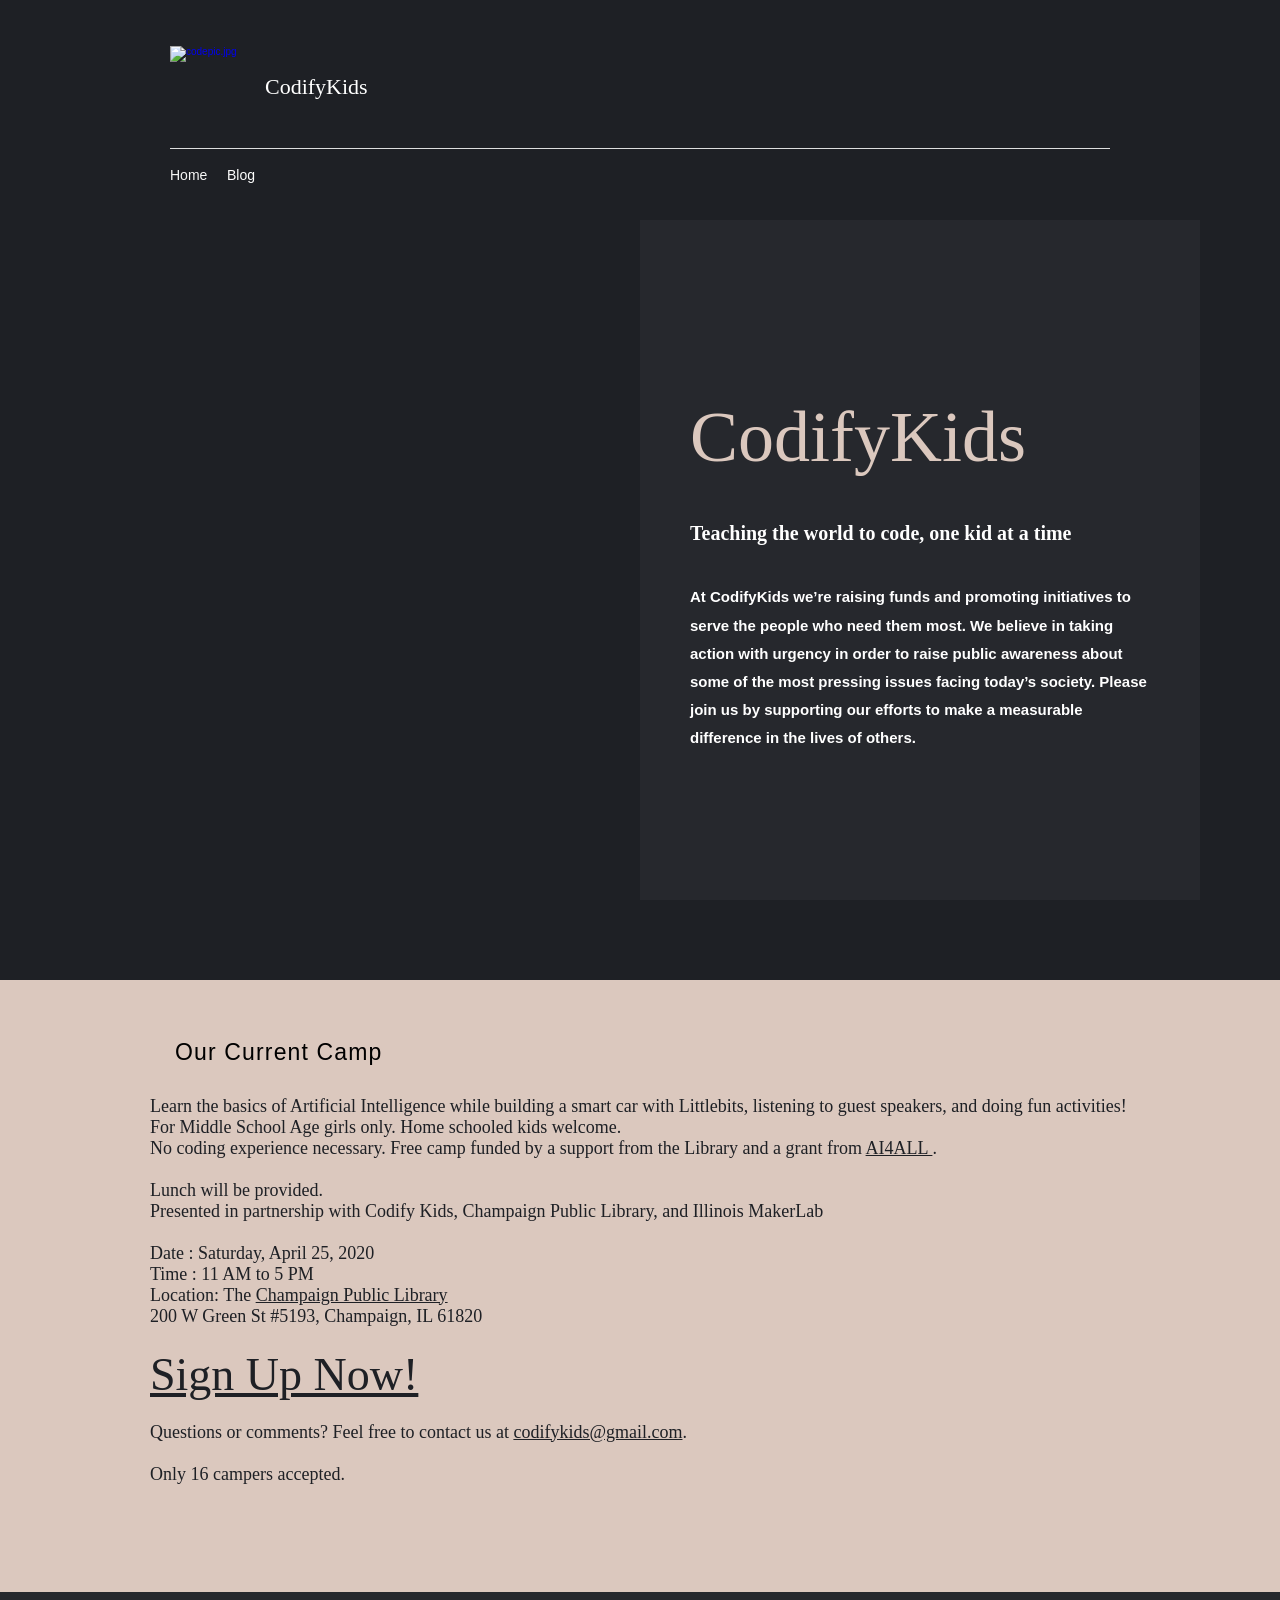
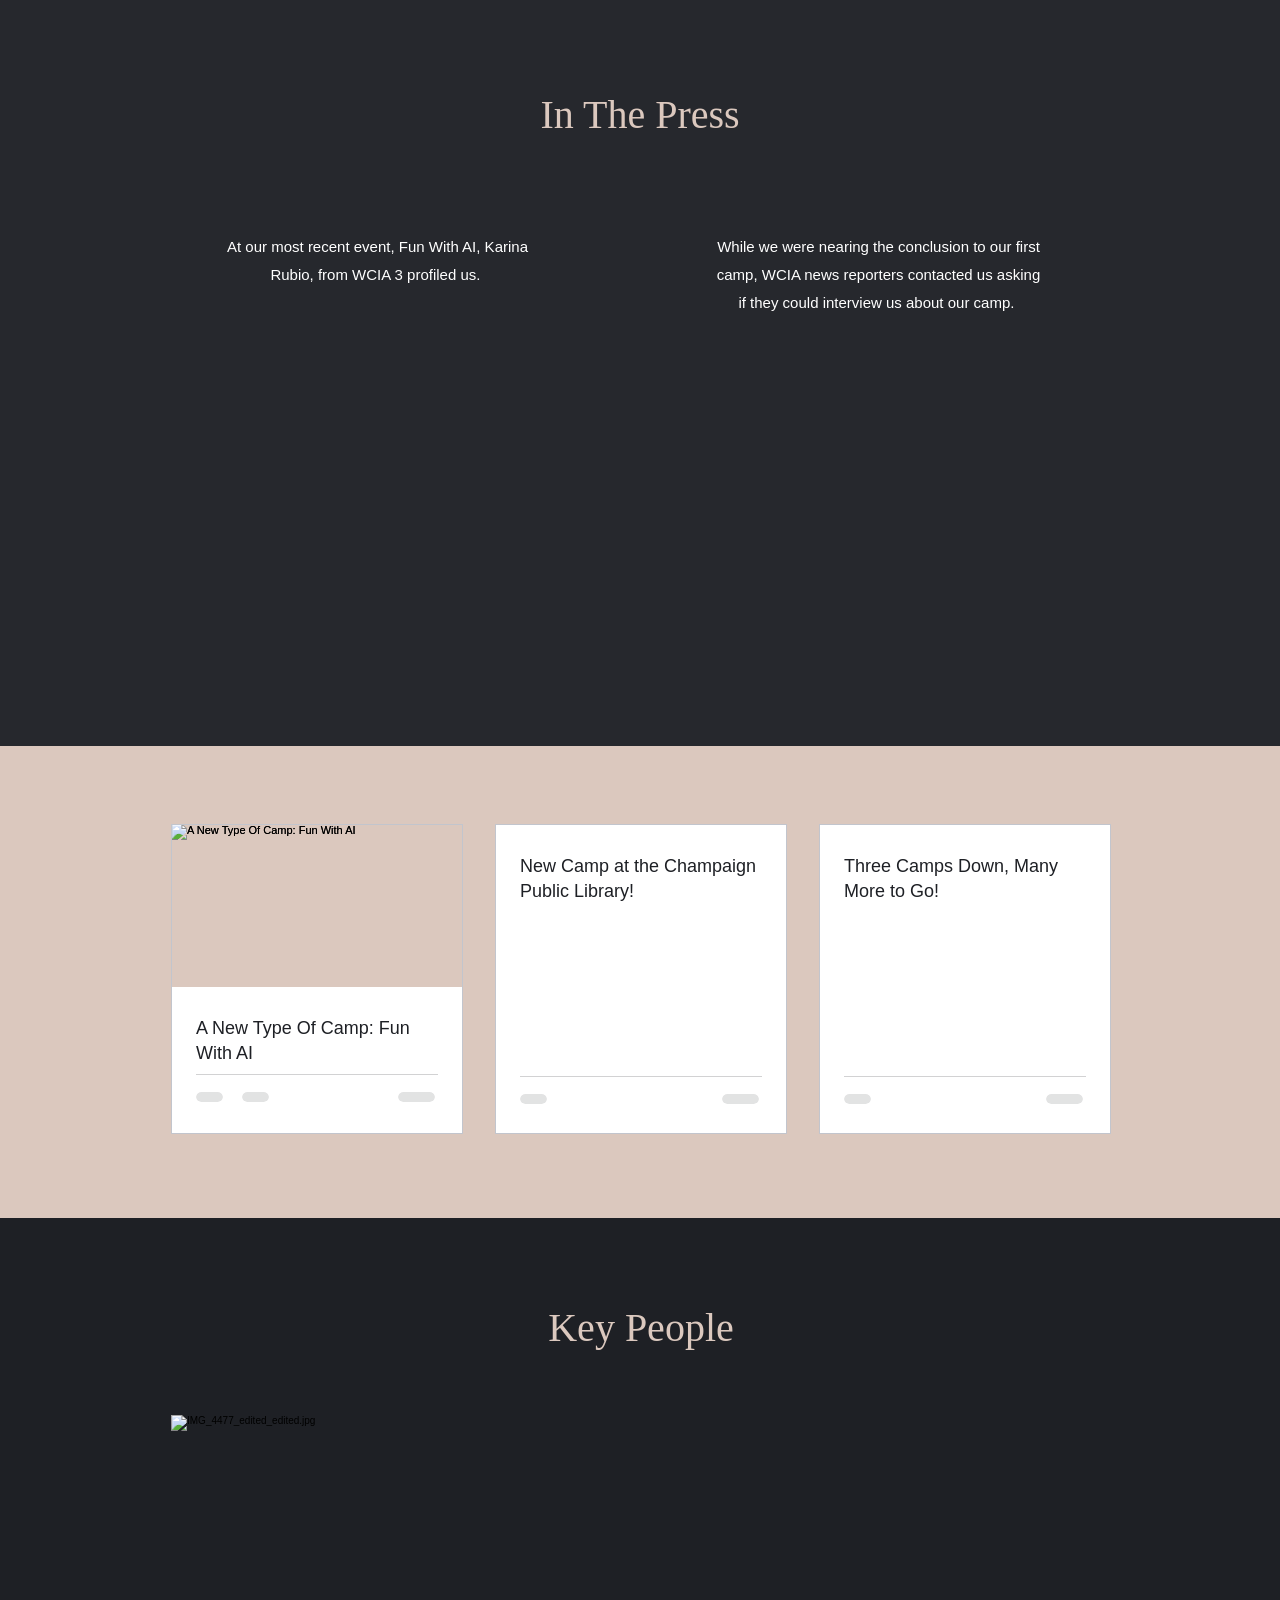
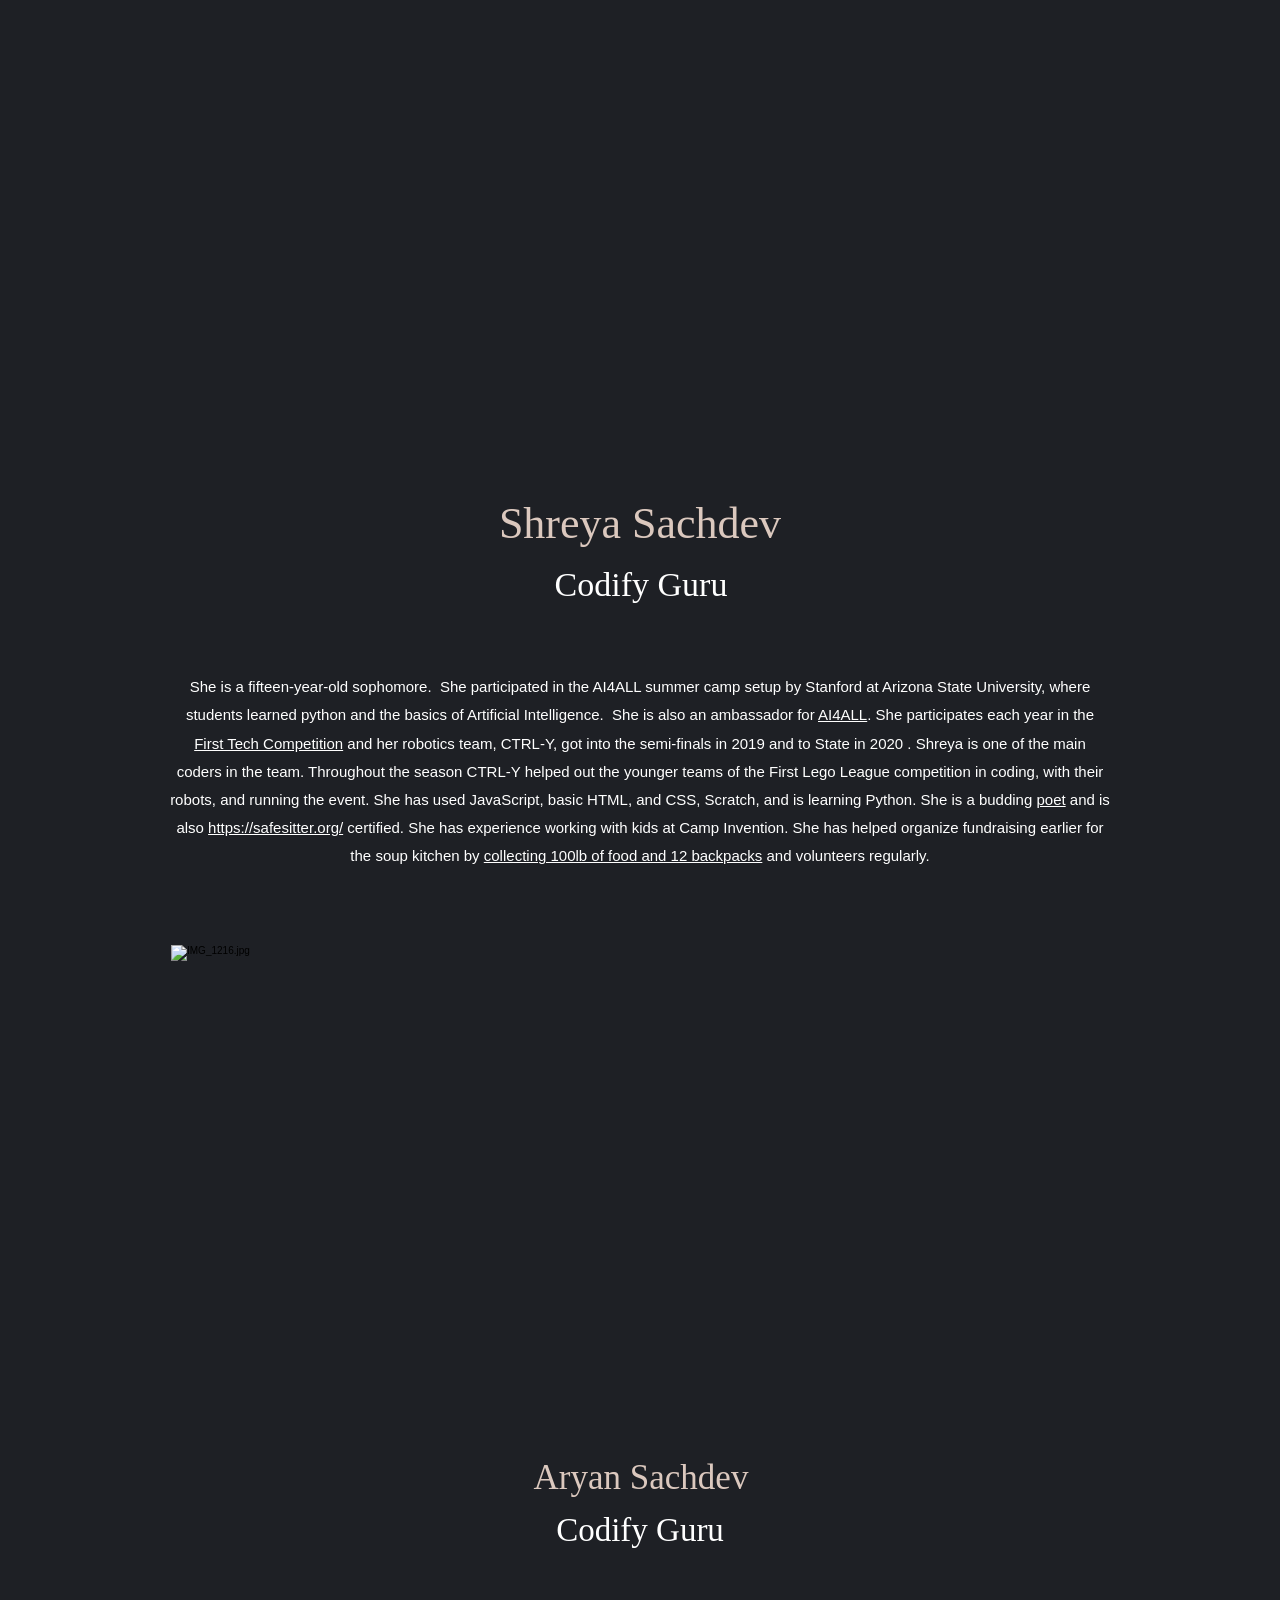
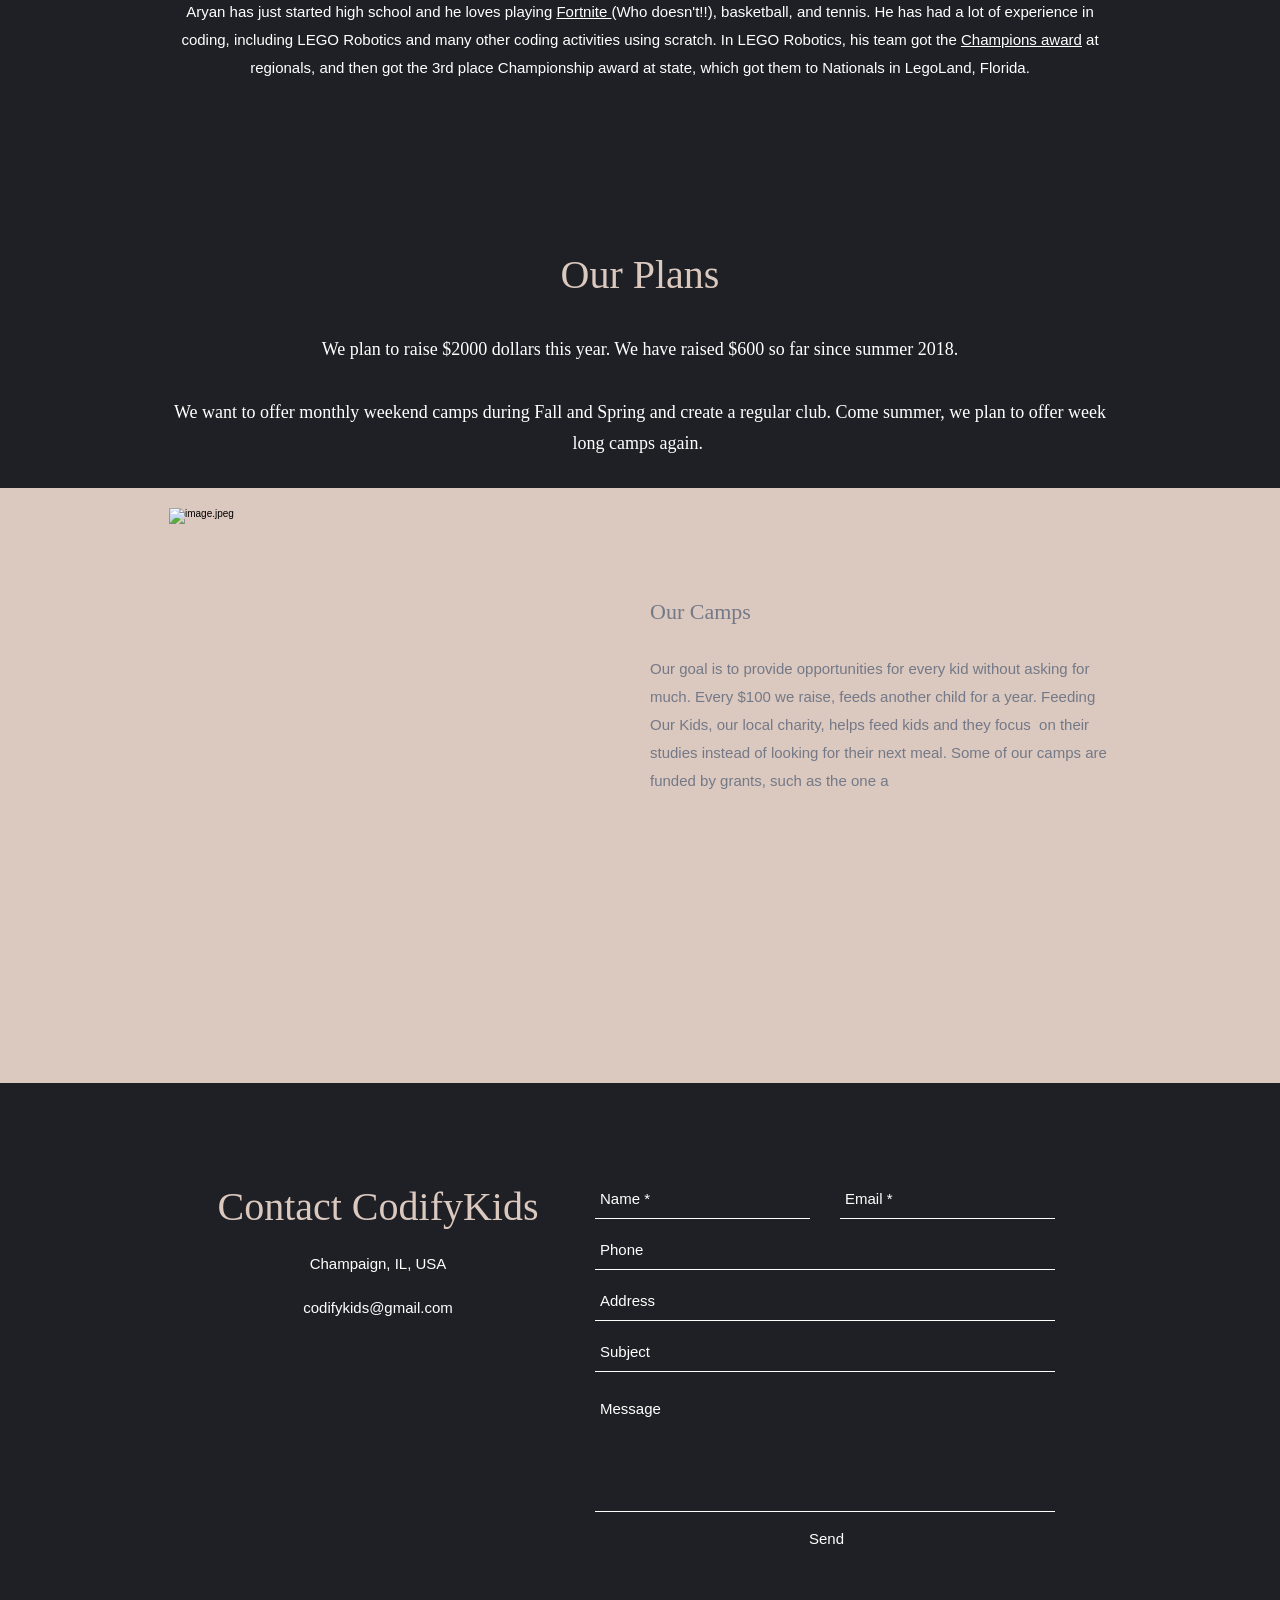
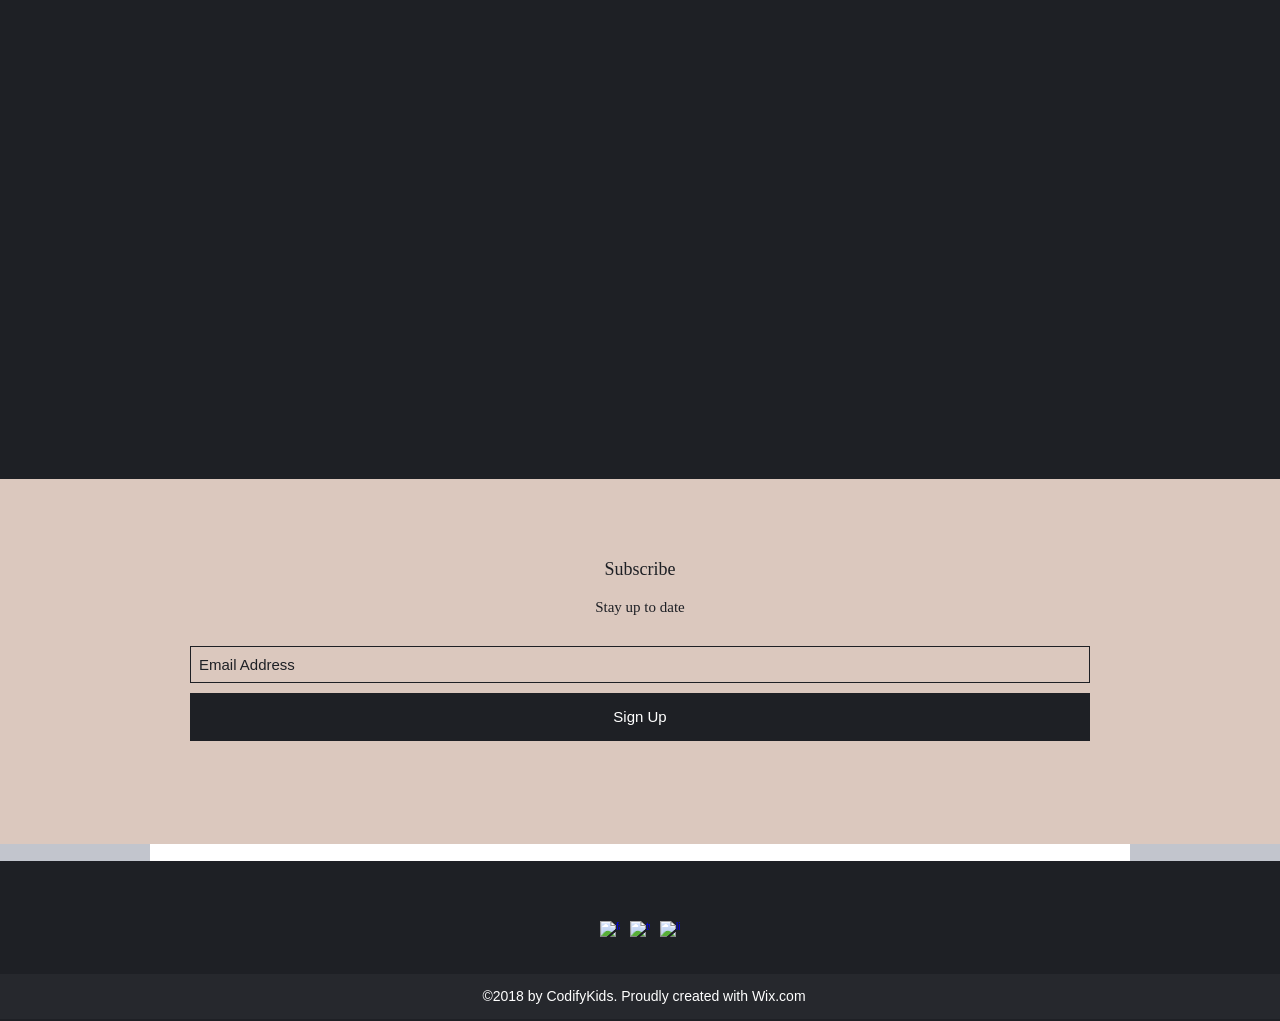
==== docs/index.html @ 79ac7c01 "Static mirror of codifykids.org (Wix) for GitHub Pages hosting Mirrored via scripts/mirror.py: 8 pag" ====
<!DOCTYPE html>
<html lang="en">
<head>
  
  <meta charset='utf-8'>
  <meta name="viewport" content="width=device-width, initial-scale=1" id="wixDesktopViewport" />
  <meta http-equiv="X-UA-Compatible" content="IE=edge">
  <meta name="generator" content="Wix.com Website Builder"/>

  <link rel="icon" sizes="192x192" href="/assets/wixstatic/485779643c_e2871f_32bc4c5be8694472bf91b09964291b20_mv2.jpg" type="image/jpeg"/>
  <link rel="shortcut icon" href="/assets/wixstatic/dce5512187_e2871f_32bc4c5be8694472bf91b09964291b20_mv2.jpg" type="image/jpeg"/>
  <link rel="apple-touch-icon" href="/assets/wixstatic/f8ab94ea02_e2871f_32bc4c5be8694472bf91b09964291b20_mv2.jpg" type="image/jpeg"/>

  <!-- Safari Pinned Tab Icon -->
  <!-- <link rel="mask-icon" href="/assets/wixstatic/dce5512187_e2871f_32bc4c5be8694472bf91b09964291b20_mv2.jpg"> -->

  <!-- Segmenter Polyfill -->
  <script>
    if (!window.Intl || !window.Intl.Segmenter) {
      (function() {
        var script = document.createElement('script');
        script.src = 'https://static.parastorage.com/unpkg/@formatjs/intl-segmenter@11.7.10/polyfill.iife.js';
        document.head.appendChild(script);
      })();
    }
  </script>

  <!-- Legacy Polyfills -->
  <script nomodule="" src="https://static.parastorage.com/unpkg/core-js-bundle@3.2.1/minified.js"></script>
  <script nomodule="" src="https://static.parastorage.com/unpkg/focus-within-polyfill@5.0.9/dist/focus-within-polyfill.js"></script>

  <!-- Performance API Polyfills -->
  <script>
  (function () {
    var noop = function noop() {};
    if ("performance" in window === false) {
      window.performance = {};
    }
    window.performance.mark = performance.mark || noop;
    window.performance.measure = performance.measure || noop;
    if ("now" in window.performance === false) {
      var nowOffset = Date.now();
      if (performance.timing && performance.timing.navigationStart) {
        nowOffset = performance.timing.navigationStart;
      }
      window.performance.now = function now() {
        return Date.now() - nowOffset;
      };
    }
  })();
  </script>

  <!-- Essential Viewer Model -->
  <script type="application/json" id="wix-essential-viewer-model">{"fleetConfig":{"fleetName":"thunderbolt-renderer","type":"Rollout","code":1},"mode":{"qa":false,"enableTestApi":false,"addAllServices":false,"debug":false,"ssrIndicator":false,"ssrOnly":false,"siteAssetsFallback":"enable","versionIndicator":false},"componentsLibrariesTopology":[{"artifactId":"editor-elements","namespace":"wixui","url":"https:\/\/static.parastorage.com\/services\/editor-elements\/1.15258.0"},{"artifactId":"editor-elements","namespace":"dsgnsys","url":"https:\/\/static.parastorage.com\/services\/editor-elements\/1.15258.0"}],"siteFeaturesConfigs":{"sessionManager":{"isRunningInDifferentSiteContext":false}},"language":{"userLanguage":"en"},"siteAssets":{"clientTopology":{"mediaRootUrl":"https:\/\/static.wixstatic.com","scriptsUrl":"static.parastorage.com","staticMediaUrl":"https:\/\/static.wixstatic.com\/media","staticAudioUrl":"https:\/\/music.wixstatic.com\/mp3","moduleRepoUrl":"https:\/\/static.parastorage.com\/unpkg","fileRepoUrl":"https:\/\/static.parastorage.com\/services","viewerAppsUrl":"https:\/\/viewer-apps.parastorage.com","viewerAssetsUrl":"https:\/\/viewer-assets.parastorage.com","siteAssetsUrl":"https:\/\/siteassets.parastorage.com","pageJsonServerUrls":["https:\/\/pages.parastorage.com","https:\/\/staticorigin.wixstatic.com","https:\/\/www.codifykids.org","https:\/\/fallback.wix.com\/wix-html-editor-pages-webapp\/page"],"pathOfTBModulesInFileRepoForFallback":"wix-thunderbolt\/dist\/"}},"siteFeatures":["accessibilityBrowserZoom","appMonitoring","assetsLoader","businessLogger","captcha","clickHandlerRegistrar","commonConfig","componentsRegistry","consentPolicy","contentReflow","cyclicTabbing","domSelectors","domStore","environmentWixCodeSdk","environment","locationWixCodeSdk","mpaNavigation","navigationManager","navigationPhases","ooi","pages","panorama","renderer","reporter","router","scrollRestoration","seoWixCodeSdk","seo","sessionManager","siteMembersWixCodeSdk","siteMembers","siteScrollBlocker","siteWixCodeSdk","speculationRules","ssrCache","stores","structureApi","thunderboltInitializer","tpaCommons","translations","usedPlatformApis","warmupData","windowMessageRegistrar","windowWixCodeSdk","wixCustomElementComponent","wixEmbedsApi","componentsLoader","componentsReact","platform"],"site":{"externalBaseUrl":"https:\/\/www.codifykids.org","isSEO":false},"media":{"staticMediaUrl":"https:\/\/static.wixstatic.com\/media","mediaRootUrl":"https:\/\/static.wixstatic.com\/","staticVideoUrl":"https:\/\/video.wixstatic.com\/","userDomainMediaPrefixes":[]},"requestUrl":"\/","rollout":{"siteAssetsVersionsRollout":false,"isDACRollout":0,"isTBRollout":true},"commonConfig":{"brand":"wix","host":"VIEWER","bsi":"","consentPolicy":{},"consentPolicyHeader":{},"siteRevision":"212","renderingFlow":"NONE","language":"en","locale":"en-us"},"interactionSampleRatio":0.01,"accessTokensUrl":"\/_api\/v1\/access-tokens","experiments":{"specs.thunderbolt.hardenFetchAndXHR":true,"specs.thunderbolt.securityExperiments":true,"specs.thunderbolt.allowWebpAvifTransforms":true,"specs.thunderbolt.browserCacheReload":true,"specs.thunderbolt.addIdAsClassName":true,"specs.thunderbolt.browserZoomMobileOnloadDetection":true}}</script>
  <script>window.viewerModel = JSON.parse(document.getElementById('wix-essential-viewer-model').textContent)</script>

  <!-- Globals Definitions -->
  <script>
    (function () {
      var now = Date.now()
      var activationStart = 0
      try {
        var navEntry = performance.getEntriesByType('navigation')[0];
        if (navEntry && navEntry.activationStart > 0) {
          activationStart = navEntry.activationStart;
        }
      } catch (e) {}
      window.initialTimestamps = {
        initialTimestamp: now,
        initialRequestTimestamp: Math.round(performance.timeOrigin ? performance.timeOrigin + activationStart : now - performance.now() + activationStart)
      }

      window.thunderboltTag = "QA_READY"
      window.thunderboltVersion = "1.17510.0"
    })();
  </script>

  <script>
    window.commonConfig = viewerModel.commonConfig
  </script>

  
  <!-- BEGIN handleAccessTokens bundle -->

  <script data-url="https://static.parastorage.com/services/wix-thunderbolt/dist/handleAccessTokens.inline.0cd017db.bundle.min.js">(()=>{"use strict";let e,t,r,o;var n={},i={};function l(e){var t=i[e];if(void 0!==t)return t.exports;var r=i[e]={exports:{}};return n[e](r,r.exports,l),r.exports}function a(e){let{context:t,property:r,value:o,enumerable:n=!0}=e,i=e.get,l=e.set;if(!r||void 0===o&&!i&&!l)return Error("property and value are required");let a=t||globalThis,s=a?.[r],u={};if(void 0!==o)u.value=o;else{if(i){let e=c(i);e&&(u.get=e)}if(l){let e=c(l);e&&(u.set=e)}}let p={...u,enumerable:n||!1,configurable:!1};void 0!==o&&(p.writable=!1);try{Object.defineProperty(a,r,p)}catch(e){return e instanceof TypeError?s:e}return s}function c(e,t){return"function"==typeof e?e:e?.async===!0&&"function"==typeof e.func?t?async function(t){return e.func(t)}:async function(){return e.func()}:"function"==typeof e?.func?e.func:void 0}l.rv=()=>"1.6.8",l.ruid="bundler=rspack@1.6.8";try{a({property:"strictDefine",value:a})}catch{}try{a({property:"defineStrictObject",value:function e(t){let{context:r,property:o,propertiesToExclude:n=[],skipPrototype:i=!1,hardenPrototypePropertiesToExclude:l=[]}=t;if(!o)return Error("property is required");let c=(r||globalThis)[o],p={},f=u(r,o);c&&("object"==typeof c||"function"==typeof c)&&Reflect.ownKeys(c).forEach(e=>{if(!n.includes(e)&&!s.includes(e)){let t=u(c,e);if(t&&(t.writable||t.configurable)){let{value:r,get:o,set:n,enumerable:i=!1}=t,l={};void 0!==r?l.value=r:o?l.get=o:n&&(l.set=n);try{let t=a({context:c,property:e,...l,enumerable:i});p[e]=t}catch(r){if(r instanceof TypeError)try{p[e]=t.value||t.get||t.set}catch{}else throw r}}}});let d={originalObject:c,originalProperties:p};if(!i&&c?.prototype!==void 0){let t=e({context:c,property:"prototype",propertiesToExclude:l,skipPrototype:!0});t instanceof Error||(d.originalPrototype=t?.originalObject,d.originalPrototypeProperties=t?.originalProperties)}return a({context:r,property:o,value:c,enumerable:f?.enumerable}),d}})}catch{}try{a({property:"defineStrictMethod",value:function(e,t){let r=(t||globalThis)[e],o=u(t||globalThis,e);return r&&o&&(o.writable||o.configurable)?(Object.freeze(r),a({context:globalThis,property:e,value:r})):r}})}catch{}var s=["toString","toLocaleString","valueOf","constructor","prototype"];function u(e,t){if(!(!e||!t))try{return Reflect.getOwnPropertyDescriptor(e,t)}catch{return}}function p(e){if("string"!=typeof e)return e;try{return decodeURIComponent(e).toLowerCase().trim()}catch{return e.toLowerCase().trim()}}function f(e,t){let r="";if("string"==typeof e)r=e.split("=")[0]?.trim()||"";else{if(!e||"string"!=typeof e.name)return!1;r=e.name}return t.has(p(r)||"")}function d(e,t){return("string"==typeof e?e.split(";").map(e=>e.trim()).filter(e=>e.length>0):e||[]).filter(e=>!f(e,t))}var y=null;function g(){return null===y&&(y=typeof Document>"u"?void 0:Object.getOwnPropertyDescriptor(Document.prototype,"cookie")),y}let h=(e,t)=>{try{let r=t?t.get.call(document):document.cookie;return r.split(";").map(e=>e.trim()).filter(t=>t?.startsWith(e))[0]?.split("=")[1]}catch(e){return""}},b=(e="",t="",r="/")=>`${e}=; ${t?`domain=${t};`:""} max-age=0; path=${r}; expires=Thu, 01 Jan 1970 00:00:01 GMT`;function m(e,t){try{return sessionStorage[e]("reload",t||"")}catch(e){console.error("ATS: Error calling sessionStorage:",e)}}let v=["true","new","b","enabled"],w=(e,t)=>v.includes(`${e[t]}`.toLowerCase()),S="client-session-bind",T="sec-fetch-unsupported",{experiments:k}=window.viewerModel,{cookie:x}=(e=new Set([S,"client-binding",T,"svSession","smSession","server-session-bind","wixSession2","wixSession3"].map(e=>e.toLowerCase())),a({context:document,property:"cookie",set:{func:t=>{var r,o;let n,i;return r=document,o=void 0,n=g(),i=p(t.split(";")[0]||"")||"",void([...e].every(e=>!i.startsWith(e.toLowerCase()))&&n?.set?n.set.call(r,t):o&&console.warn(o))}},get:{func:()=>(function(e,t){let r=g();if(!r?.get)throw Error("Cookie descriptor or getter not available");return d(r.get.call(e),t).join("; ")})(document,e)},enumerable:!0}),{cookieStore:function(e,t){if(!globalThis?.cookieStore)return;let r=globalThis.cookieStore.get.bind(globalThis.cookieStore),o=globalThis.cookieStore.getAll.bind(globalThis.cookieStore),n=globalThis.cookieStore.set.bind(globalThis.cookieStore),i=globalThis.cookieStore.delete.bind(globalThis.cookieStore);return a({context:globalThis.CookieStore.prototype,property:"get",value:async function(t){return f(("string"==typeof t?t:t.name)||"",e)?null:r.call(this,t)},enumerable:!0}),a({context:globalThis.CookieStore.prototype,property:"getAll",value:async function(){let t=await o.apply(this,Array.from(arguments));return d(t,e)},enumerable:!0}),a({context:globalThis.CookieStore.prototype,property:"set",value:async function(){let r=Array.from(arguments);if(!f(1===r.length?r[0].name:r[0],e))return n.apply(this,r);t&&console.warn(t)},enumerable:!0}),a({context:globalThis.CookieStore.prototype,property:"delete",value:async function(){let t=Array.from(arguments);if(!f(1===t.length?t[0].name:t[0],e))return i.apply(this,t)},enumerable:!0}),a({context:globalThis.cookieStore,property:"prototype",value:globalThis.CookieStore.prototype,enumerable:!1}),a({context:globalThis,property:"cookieStore",value:globalThis.cookieStore,enumerable:!0}),{get:r,getAll:o,set:n,delete:i}}(e,void 0),cookie:g()}),E="tbReady",P="security_overrideGlobals",{experiments:C,siteFeaturesConfigs:$,accessTokensUrl:D}=window.viewerModel,M={},O=(t=h(S,x),w(k,"specs.thunderbolt.browserCacheReload")&&(h(T,x)||t?m("removeItem"):function(){if("undefined"!=typeof window){let e=performance.getEntriesByType("navigation")[0];return"back_forward"===(e?.type||"")}return!1}()&&function(){let{counter:e}=function(){let e=m("getItem");if(e){let[t,r]=e.split("-"),o=r?parseInt(r,10):0;if(o>=3){let e=t?Number(t):0;if(Date.now()-e>6e4)return{counter:0}}return{counter:o}}return{counter:0}}();e<3?(function(e=1){m("setItem",`${Date.now()}-${e}`)}(e+1),window.location.reload()):console.error("ATS: Max reload attempts reached")}()),r=b(S),o=b(S,location.hostname),x.set.call(document,r),x.set.call(document,o),t);O&&(M["client-binding"]=O);let j=fetch;addEventListener(E,function e(t){let{logger:r}=t.detail;try{window.tb.init({fetch:j,fetchHeaders:M})}catch(t){let e=Error("TB003");r.meter(`${P}_${e.message}`,{paramsOverrides:{errorType:P,eventString:e.message}}),window?.viewerModel?.mode.debug&&console.error(t)}finally{removeEventListener(E,e)}}),w(C,"specs.thunderbolt.hardenFetchAndXHR")||(window.fetchDynamicModel=()=>$.sessionManager.isRunningInDifferentSiteContext?Promise.resolve({}):fetch((()=>{try{let e="undefined"!=typeof WorkerGlobalScope&&self instanceof WorkerGlobalScope,t=globalThis?.parent!==globalThis,r=new URL(D,location.href);return(t||e)&&(r.searchParams.set("ifr",String(t)),r.searchParams.set("worker",String(e))),r.href}catch{return D}})(),{credentials:"same-origin",headers:M}).then(function(e){if(!e.ok)throw Error(`[${e.status}]${e.statusText}`);return e.json()}),window.dynamicModelPromise=window.fetchDynamicModel())})();
//# sourceMappingURL=https://static.parastorage.com/services/wix-thunderbolt/dist/handleAccessTokens.inline.0cd017db.bundle.min.js.map</script>

<!-- END handleAccessTokens bundle -->

<!-- BEGIN overrideGlobals bundle -->

<script data-url="https://static.parastorage.com/services/wix-thunderbolt/dist/overrideGlobals.inline.eddf8782.bundle.min.js">(()=>{"use strict";var e={},t={};function r(o){var n=t[o];if(void 0!==n)return n.exports;var i=t[o]={exports:{}};return e[o](i,i.exports,r),i.exports}function o(e){let{context:t,property:r,value:o,enumerable:i=!0}=e,c=e.get,a=e.set;if(!r||void 0===o&&!c&&!a)return Error("property and value are required");let l=t||globalThis,s=l?.[r],u={};if(void 0!==o)u.value=o;else{if(c){let e=n(c);e&&(u.get=e)}if(a){let e=n(a);e&&(u.set=e)}}let p={...u,enumerable:i||!1,configurable:!1};void 0!==o&&(p.writable=!1);try{Object.defineProperty(l,r,p)}catch(e){return e instanceof TypeError?s:e}return s}function n(e,t){return"function"==typeof e?e:e?.async===!0&&"function"==typeof e.func?t?async function(t){return e.func(t)}:async function(){return e.func()}:"function"==typeof e?.func?e.func:void 0}r.rv=()=>"1.6.8",r.ruid="bundler=rspack@1.6.8";try{o({property:"strictDefine",value:o})}catch{}try{o({property:"defineStrictObject",value:c})}catch{}try{o({property:"defineStrictMethod",value:a})}catch{}var i=["toString","toLocaleString","valueOf","constructor","prototype"];function c(e){let{context:t,property:r,propertiesToExclude:n=[],skipPrototype:a=!1,hardenPrototypePropertiesToExclude:s=[]}=e;if(!r)return Error("property is required");let u=(t||globalThis)[r],p={},f=l(t,r);u&&("object"==typeof u||"function"==typeof u)&&Reflect.ownKeys(u).forEach(e=>{if(!n.includes(e)&&!i.includes(e)){let t=l(u,e);if(t&&(t.writable||t.configurable)){let{value:r,get:n,set:i,enumerable:c=!1}=t,a={};void 0!==r?a.value=r:n?a.get=n:i&&(a.set=i);try{let t=o({context:u,property:e,...a,enumerable:c});p[e]=t}catch(r){if(r instanceof TypeError)try{p[e]=t.value||t.get||t.set}catch{}else throw r}}}});let d={originalObject:u,originalProperties:p};if(!a&&u?.prototype!==void 0){let e=c({context:u,property:"prototype",propertiesToExclude:s,skipPrototype:!0});e instanceof Error||(d.originalPrototype=e?.originalObject,d.originalPrototypeProperties=e?.originalProperties)}return o({context:t,property:r,value:u,enumerable:f?.enumerable}),d}function a(e,t){let r=(t||globalThis)[e],n=l(t||globalThis,e);return r&&n&&(n.writable||n.configurable)?(Object.freeze(r),o({context:globalThis,property:e,value:r})):r}function l(e,t){if(!(!e||!t))try{return Reflect.getOwnPropertyDescriptor(e,t)}catch{return}}function s(e){if("string"!=typeof e)return e;try{return decodeURIComponent(e).toLowerCase().trim()}catch{return e.toLowerCase().trim()}}function u(e,t){return e instanceof Headers?e.forEach((r,o)=>{p(o,t)||e.delete(o)}):Object.keys(e).forEach(r=>{p(r,t)||delete e[r]}),e}function p(e,t){return!t.has(s(e)||"")}function f(e,t){let r=!0,o=s(function(e){let t,r;if(globalThis.Request&&e instanceof Request)t=e.url;else if("function"==typeof e?.toString)t=e.toString();else throw Error("Unsupported type for url");try{return new URL(t).pathname}catch{return(r=t.replace(/#.+/gi,"").split("?").shift()).startsWith("/")?r:`/${r}`}}(e));return o&&t.some(e=>o.includes(e))&&(r=!1),r}let d=["true","new","b","enabled"],y=(e,t)=>d.includes(`${e[t]}`.toLowerCase());performance.mark("overrideGlobals started");let{experiments:b}=window.viewerModel,h=y(b,"specs.thunderbolt.securityExperiments");try{let e,t,r,n,i,l=globalThis.open,d=document.open;function v(e,t,r){var o;let n="string"!=typeof e,i=l.call(window,e,t,r);return n||e&&((o=e).startsWith("//")&&/(?:[a-z0-9](?:[a-z0-9-]{0,61}[a-z0-9])?\.)+[a-z0-9][a-z0-9-]{0,61}[a-z0-9]/g.test(`${location.protocol}:${o}`)&&(o=`${location.protocol}${o}`),!o.startsWith("http")||new URL(o).hostname===location.hostname)?{}:i}o({property:"open",value:v,context:globalThis,enumerable:!0}),o({property:"open",value:function(e,t,r){return e?v(e,t,r):d.call(document,e||"",t||"",r||"")},context:document,enumerable:!0}),h&&(e=document.createElement,t=Element.prototype.setAttribute,r=Element.prototype.setAttributeNS,o({property:"createElement",context:document,value:function(n,i){let c=e.call(document,n,i);return"iframe"===s(n)&&(o({property:"srcdoc",context:c,get:()=>"",set:()=>{console.warn("`srcdoc` is not allowed in iframe elements.")}}),c.setAttribute=function(e,r){"srcdoc"===e.toLowerCase()?console.warn("`srcdoc` attribute is not allowed to be set."):t.call(c,e,r)},c.setAttributeNS=function(e,t,o){"srcdoc"===t.toLowerCase()?console.warn("`srcdoc` attribute is not allowed to be set."):r.call(c,e,t,o)}),c},enumerable:!0})),y(b,"specs.thunderbolt.hardenFetchAndXHR")&&h&&function(e,t,r){let n=fetch,i=XMLHttpRequest,c=new Set(t);function a(){let t=new i,o=t.open,n=t.setRequestHeader;return t.open=function(){let n=Array.from(arguments),i=n[1];if(n.length<2||f(i,e))return o.apply(t,n);throw Error(r||`Request not allowed for path ${i}`)},t.setRequestHeader=function(e,r){p(decodeURIComponent(e),c)&&n.call(t,e,r)},t}o({property:"fetch",value:function(){var t;let o=(t=arguments,globalThis.Request&&t[0]instanceof Request&&t[0]?.headers?u(t[0].headers,c):t[1]?.headers&&u(t[1].headers,c),t);return f(arguments[0],e)?n.apply(globalThis,Array.from(o)):new Promise((e,t)=>{let o=Error(r||`Request not allowed for path ${arguments[0]}`);t(o)})},enumerable:!0}),o({property:"XMLHttpRequest",value:a,enumerable:!0}),Object.keys(i).forEach(e=>{a[e]=i[e]})}(["/_api/v1/access-tokens","/_api/v2/dynamicmodel","/_api/one-app-session-web/v3/businesses"],["client-binding"]),function(){if(navigator&&"serviceWorker"in navigator)navigator.serviceWorker.register,o({context:navigator.serviceWorker,property:"register",value:function(){console.log("Service worker registration is not allowed")},enumerable:!0})}(),n=[],i=(i=[]).concat(["TextEncoder","TextDecoder"]),h&&(i=i.concat(["XMLHttpRequestEventTarget","EventTarget"])),i=i.concat(["URL","JSON"]),h&&(n=n.concat(["addEventListener","removeEventListener"])),n=n.concat(["encodeURI","encodeURIComponent","decodeURI","decodeURIComponent"]),i=i.concat(["String","Number"]),h&&i.push("Object"),i=i.concat(["Reflect"]),n.forEach(e=>{a(e),["addEventListener","removeEventListener"].includes(e)&&a(e,document)}),i.forEach(e=>{c({property:e})}),h&&function(){return e("setTimeout",0,globalThis),e("setInterval",0,globalThis);function e(e,t,r){let n=r||globalThis,i=n[e];if(!i||"function"!=typeof i)throw Error(`Function ${e} not found or is not a function`);o({property:e,value:function(){let r=Array.from(arguments);if("string"!=typeof r[t])return i.apply(n,r);console.warn(`Calling ${e} with a String Argument at index ${t} is not allowed`)},context:r,enumerable:!0})}}()}catch(t){window?.viewerModel?.mode.debug&&console.error(t);let e=Error("TB006");window.fedops?.reportError(e,"security_overrideGlobals"),window.Sentry?window.Sentry.captureException(e):globalThis.defineStrictProperty("sentryBuffer",[e],window,!1)}performance.mark("overrideGlobals ended")})();
//# sourceMappingURL=https://static.parastorage.com/services/wix-thunderbolt/dist/overrideGlobals.inline.eddf8782.bundle.min.js.map</script>

<!-- END overrideGlobals bundle -->

  

  
  <script>
    window.commonConfig = viewerModel.commonConfig

	
  </script>

  <!-- Initial CSS -->
  <style data-url="https://static.parastorage.com/services/wix-thunderbolt/dist/main.744ea815.min.css">@keyframes slide-horizontal-new{0%{transform:translate(100%)}}@keyframes slide-horizontal-old{80%{opacity:1}to{opacity:0;transform:translate(-100%)}}@keyframes slide-vertical-new{0%{transform:translateY(-100%)}}@keyframes slide-vertical-old{80%{opacity:1}to{opacity:0;transform:translateY(100%)}}@keyframes out-in-new{0%{opacity:0}}@keyframes out-in-old{to{opacity:0}}:root:active-view-transition{view-transition-name:none}:root:active-view-transition::view-transition-group(*){animation:none}:root:active-view-transition::view-transition-old(*){animation:none}:root:active-view-transition::view-transition-new(*){animation:none}:root::view-transition{pointer-events:none}:root:active-view-transition #SITE_HEADER{view-transition-name:header-group}:root:active-view-transition #WIX_ADS{view-transition-name:wix-ads-group}:root:active-view-transition #SITE_FOOTER{view-transition-name:footer-group}:root:active-view-transition #BACKGROUND_GROUP_TRANSITION_GROUP>div{view-transition-name:background-group}:root:active-view-transition::view-transition-group(page-group){pointer-events:all;cursor:wait;animation:revert;animation-duration:.6s}:root:active-view-transition::view-transition-old(page-group){pointer-events:all;cursor:wait;animation:revert;animation-duration:.6s}:root:active-view-transition::view-transition-new(page-group){pointer-events:all;cursor:wait;animation:revert;animation-duration:.6s}:root:active-view-transition-type(SlideHorizontal)::view-transition-old(page-group){mix-blend-mode:normal;animation:.6s cubic-bezier(.83,0,.17,1) forwards slide-horizontal-old}:root:active-view-transition-type(SlideHorizontal)::view-transition-new(page-group){mix-blend-mode:normal;animation:.6s cubic-bezier(.83,0,.17,1) backwards slide-horizontal-new}:root:active-view-transition-type(SlideVertical)::view-transition-old(page-group){mix-blend-mode:normal;animation:.6s cubic-bezier(.83,0,.17,1) forwards slide-vertical-old}:root:active-view-transition-type(SlideVertical)::view-transition-new(page-group){mix-blend-mode:normal;animation:.6s cubic-bezier(.83,0,.17,1) backwards slide-vertical-new}:root:active-view-transition-type(OutIn)::view-transition-old(page-group){animation:.35s cubic-bezier(.22,1,.36,1) forwards out-in-old}:root:active-view-transition-type(OutIn)::view-transition-new(page-group){animation:.35s cubic-bezier(.64,0,.78,0) .35s backwards out-in-new}@media (prefers-reduced-motion:reduce){::view-transition-group(*){animation:none!important}::view-transition-old(*){animation:none!important}::view-transition-new(*){animation:none!important}}html,body{vertical-align:baseline;background:0 0;border:0;outline:0;margin:0;padding:0}body{--scrollbar-width:0px;-webkit-text-size-adjust:100%;-moz-text-size-adjust:100%;-ms-text-size-adjust:100%;text-size-adjust:100%;font-family:Arial,Helvetica,sans-serif;font-size:10px}html,body{height:100%}body{overflow-x:auto;overflow-y:scroll}body:not(.responsive) #site-root{width:100%;min-width:var(--site-width)}body:not([data-js-loaded]) [data-hide-prejs]{visibility:hidden}interact-element{display:contents}#SITE_CONTAINER{position:relative}:root{--one-unit:1vw;--section-max-width:9999px;--spx-stopper-max:9999px;--spx-stopper-min:0px;--browser-zoom:1}@supports ((-webkit-appearance:none)) and (stroke-color:transparent){:root{--safari-sticky-fix:opacity;--experimental-safari-sticky-fix:translateZ(0)}}@supports (container-type:inline-size){:root{--one-unit:1cqw}}[id^=oldHoverBox-]{mix-blend-mode:plus-lighter;transition:opacity .5s,visibility .5s}[data-mesh-id$=inlineContent-gridContainer]:has(>[id^=oldHoverBox-]){isolation:isolate}
/*# sourceMappingURL=https://static.parastorage.com/services/wix-thunderbolt/dist/main.744ea815.min.css.map*/</style>
<style data-url="https://static.parastorage.com/services/wix-thunderbolt/dist/main.renderer.d1b87f2e.min.css">div,span,applet,object,iframe,h1,h2,h3,h4,h5,h6,p,blockquote,pre,a,abbr,acronym,address,big,cite,code,del,dfn,em,font,img,ins,kbd,q,s,samp,small,strike,strong,sub,sup,tt,var,b,u,i,center,dl,dt,dd,ol,ul,li,fieldset,form,label,legend,table,caption,tbody,tfoot,thead,tr,th,td,nav,button,section,header,footer,title{vertical-align:baseline;background:0 0;border:0;outline:0;margin:0;padding:0}textarea,input,select{box-sizing:border-box;font-family:Helvetica,Arial,sans-serif}ol,ul{list-style:none}blockquote,q{quotes:none}ins{text-decoration:none}del{text-decoration:line-through}table{border-collapse:collapse;border-spacing:0}a{cursor:pointer;text-decoration:none}.testStyles{overflow-y:hidden}.reset-button{color:inherit;font:inherit;-webkit-appearance:none;-webkit-user-select:none;-moz-user-select:none;-ms-user-select:none;background:0 0;border:0;outline:0;padding:0;line-height:normal;overflow:visible}:focus{outline:none}body.device-mobile-optimized:not(.disable-site-overflow){overflow-x:hidden;overflow-y:scroll}body.device-mobile-optimized:not(.responsive) #SITE_CONTAINER{width:320px;margin-left:auto;margin-right:auto;position:relative;overflow-x:visible}body.device-mobile-optimized:not(.responsive):not(.blockSiteScrolling) #SITE_CONTAINER{margin-top:0}body.device-mobile-optimized>*{max-width:100%!important}body.device-mobile-optimized #site-root{overflow:hidden}@supports (overflow:clip){body.device-mobile-optimized #site-root{overflow:clip}}body.device-mobile-non-optimized #SITE_CONTAINER #site-root{overflow:clip}body.device-mobile-non-optimized.fullScreenMode{background-color:#5f6360}body.device-mobile-non-optimized.fullScreenMode #site-root,body.device-mobile-non-optimized.fullScreenMode #SITE_BACKGROUND,body.device-mobile-non-optimized.fullScreenMode #MOBILE_ACTIONS_MENU,body.fullScreenMode #WIX_ADS{visibility:hidden}body.fullScreenMode{overflow:hidden!important}body.fullScreenMode.device-mobile-optimized #TINY_MENU{opacity:0;pointer-events:none}body.fullScreenMode-scrollable.device-mobile-optimized{overflow-x:hidden!important;overflow-y:auto!important}body.fullScreenMode-scrollable.device-mobile-optimized #site-root,body.fullScreenMode-scrollable.device-mobile-optimized #masterPage{overflow:hidden!important}body.fullScreenMode-scrollable.device-mobile-optimized #masterPage,body.fullScreenMode-scrollable.device-mobile-optimized #SITE_BACKGROUND{height:auto!important}body.fullScreenMode-scrollable.device-mobile-optimized #masterPage.mesh-layout{height:0!important}body.blockSiteScrolling,body.siteScrollingBlocked{width:100%;position:fixed}body.siteScrollingBlockedIOSFix{overflow:hidden!important}body.blockSiteScrolling #SITE_CONTAINER{margin-top:calc(var(--blocked-site-scroll-margin-top)*-1)}#site-root{top:var(--wix-ads-height);min-height:100%;margin:0 auto;position:relative}#site-root img:not([src]){visibility:hidden}#site-root svg img:not([src]){visibility:visible}.auto-generated-link{color:inherit}#SCROLL_TO_TOP,#SCROLL_TO_BOTTOM{height:0}.has-click-trigger{cursor:pointer}.fullScreenOverlay{z-index:1005;justify-content:center;display:flex;position:fixed;top:-60px;bottom:0;left:0;right:0;overflow-y:hidden}.fullScreenOverlay>.fullScreenOverlayContent{margin:0 auto;position:absolute;top:60px;bottom:0;left:0;right:0;overflow:hidden;transform:translateZ(0)}[data-mesh-id$=inlineContent],[data-mesh-id$=centeredContent],[data-mesh-id$=form]{pointer-events:none;position:relative}[data-mesh-id$=-gridWrapper],[data-mesh-id$=-rotated-wrapper]{pointer-events:none}[data-mesh-id$=-gridContainer]>*,[data-mesh-id$=-rotated-wrapper]>*,[data-mesh-id$=inlineContent]>:not([data-mesh-id$=-gridContainer]){pointer-events:auto}.device-mobile-optimized #masterPage.mesh-layout #SOSP_CONTAINER_CUSTOM_ID{-ms-grid-row:2;grid-area:2/1/3/2;position:relative}#masterPage.mesh-layout{display:-ms-grid;-ms-grid-rows:max-content max-content min-content max-content;-ms-grid-columns:100%;grid-template-rows:max-content max-content min-content max-content;grid-template-columns:100%;justify-content:stretch;align-items:start;display:grid}#masterPage.mesh-layout #SITE_HEADER_WRAPPER,#masterPage.mesh-layout #SITE_HEADER-placeholder,#masterPage.mesh-layout #SOSP_CONTAINER_CUSTOM_ID[data-state~=mobileView],#masterPage.mesh-layout #PAGES_CONTAINER,#masterPage.mesh-layout #soapBeforePagesContainer,#masterPage.mesh-layout #soapAfterPagesContainer,#masterPage.mesh-layout #SITE_FOOTER_WRAPPER,#masterPage.mesh-layout #SITE_FOOTER-placeholder{-ms-grid-column:1;-ms-grid-row-align:start;-ms-grid-column-align:start}#masterPage.mesh-layout #SITE_HEADER_WRAPPER,#masterPage.mesh-layout #SITE_HEADER-placeholder{-ms-grid-row:1;grid-area:1/1/2/2}#masterPage.mesh-layout #PAGES_CONTAINER,#masterPage.mesh-layout #soapBeforePagesContainer,#masterPage.mesh-layout #soapAfterPagesContainer{-ms-grid-row:3;grid-area:3/1/4/2}#masterPage.mesh-layout #soapBeforePagesContainer,#masterPage.mesh-layout #soapAfterPagesContainer{width:100%}#masterPage.mesh-layout #PAGES_CONTAINER{align-self:stretch}#masterPage.mesh-layout main#PAGES_CONTAINER{display:block}#masterPage.mesh-layout #SITE_FOOTER_WRAPPER,#masterPage.mesh-layout #SITE_FOOTER-placeholder{-ms-grid-row:4;grid-area:4/1/5/2}#masterPage.mesh-layout [data-mesh-id=PAGES_CONTAINERcenteredContent],#masterPage.mesh-layout [data-mesh-id=PAGES_CONTAINERinlineContent],#masterPage.mesh-layout #SITE_PAGES{height:100%}#masterPage.mesh-layout.desktop>*{width:100%}#masterPage.mesh-layout #SITE_PAGES,#masterPage.mesh-layout #SITE_HEADER_WRAPPER,#masterPage.mesh-layout #SITE_FOOTER_WRAPPER,#masterPage.mesh-layout #PAGES_CONTAINER,#masterPage.mesh-layout #masterPageinlineContent,#masterPage.mesh-layout #SITE_FOOTER,#masterPage.mesh-layout #SITE_HEADER{position:relative}#masterPage.mesh-layout #SITE_HEADER{grid-area:1/1/2/2}#masterPage.mesh-layout #SITE_FOOTER{grid-area:4/1/5/2}#masterPage.mesh-layout.overflow-x-clip #SITE_HEADER,#masterPage.mesh-layout.overflow-x-clip #SITE_FOOTER{overflow-x:clip}[data-z-counter]{z-index:0}[data-z-counter="0"]{z-index:auto}.wixSiteProperties{-webkit-font-smoothing:antialiased;-moz-osx-font-smoothing:grayscale}:root{--wst-button-color-fill-primary:rgb(var(--color_48));--wst-button-color-border-primary:rgb(var(--color_49));--wst-button-color-text-primary:rgb(var(--color_50));--wst-button-color-fill-primary-hover:rgb(var(--color_51));--wst-button-color-border-primary-hover:rgb(var(--color_52));--wst-button-color-text-primary-hover:rgb(var(--color_53));--wst-button-color-fill-primary-disabled:rgb(var(--color_54));--wst-button-color-border-primary-disabled:rgb(var(--color_55));--wst-button-color-text-primary-disabled:rgb(var(--color_56));--wst-button-color-fill-secondary:rgb(var(--color_57));--wst-button-color-border-secondary:rgb(var(--color_58));--wst-button-color-text-secondary:rgb(var(--color_59));--wst-button-color-fill-secondary-hover:rgb(var(--color_60));--wst-button-color-border-secondary-hover:rgb(var(--color_61));--wst-button-color-text-secondary-hover:rgb(var(--color_62));--wst-button-color-fill-secondary-disabled:rgb(var(--color_63));--wst-button-color-border-secondary-disabled:rgb(var(--color_64));--wst-button-color-text-secondary-disabled:rgb(var(--color_65));--wst-color-fill-base-1:rgb(var(--color_36));--wst-color-fill-base-2:rgb(var(--color_37));--wst-color-fill-base-shade-1:rgb(var(--color_38));--wst-color-fill-base-shade-2:rgb(var(--color_39));--wst-color-fill-base-shade-3:rgb(var(--color_40));--wst-color-fill-accent-1:rgb(var(--color_41));--wst-color-fill-accent-2:rgb(var(--color_42));--wst-color-fill-accent-3:rgb(var(--color_43));--wst-color-fill-accent-4:rgb(var(--color_44));--wst-color-fill-background-primary:rgb(var(--color_11));--wst-color-fill-background-secondary:rgb(var(--color_12));--wst-color-text-primary:rgb(var(--color_15));--wst-color-text-secondary:rgb(var(--color_14));--wst-color-action:rgb(var(--color_18));--wst-color-disabled:rgb(var(--color_39));--wst-color-title:rgb(var(--color_45));--wst-color-subtitle:rgb(var(--color_46));--wst-color-line:rgb(var(--color_47));--wst-font-style-h2:var(--font_2);--wst-font-style-h3:var(--font_3);--wst-font-style-h4:var(--font_4);--wst-font-style-h5:var(--font_5);--wst-font-style-h6:var(--font_6);--wst-font-style-body-large:var(--font_7);--wst-font-style-body-medium:var(--font_8);--wst-font-style-body-small:var(--font_9);--wst-font-style-body-x-small:var(--font_10);--wst-color-custom-1:rgb(var(--color_13));--wst-color-custom-2:rgb(var(--color_16));--wst-color-custom-3:rgb(var(--color_17));--wst-color-custom-4:rgb(var(--color_19));--wst-color-custom-5:rgb(var(--color_20));--wst-color-custom-6:rgb(var(--color_21));--wst-color-custom-7:rgb(var(--color_22));--wst-color-custom-8:rgb(var(--color_23));--wst-color-custom-9:rgb(var(--color_24));--wst-color-custom-10:rgb(var(--color_25));--wst-color-custom-11:rgb(var(--color_26));--wst-color-custom-12:rgb(var(--color_27));--wst-color-custom-13:rgb(var(--color_28));--wst-color-custom-14:rgb(var(--color_29));--wst-color-custom-15:rgb(var(--color_30));--wst-color-custom-16:rgb(var(--color_31));--wst-color-custom-17:rgb(var(--color_32));--wst-color-custom-18:rgb(var(--color_33));--wst-color-custom-19:rgb(var(--color_34));--wst-color-custom-20:rgb(var(--color_35))}.wix-presets-wrapper{display:contents}.builder-root{box-sizing:border-box}
/*# sourceMappingURL=https://static.parastorage.com/services/wix-thunderbolt/dist/main.renderer.d1b87f2e.min.css.map*/</style>

  <meta name="format-detection" content="telephone=no">
  <meta name="skype_toolbar" content="skype_toolbar_parser_compatible">
  
  

  

  
      <!--pageHtmlEmbeds.head start-->
      <script type="wix/htmlEmbeds" id="pageHtmlEmbeds.head start"></script>
    
      <script type="wix/htmlEmbeds" id="pageHtmlEmbeds.head end"></script>
      <!--pageHtmlEmbeds.head end-->
  

  <!-- head performance data start -->
  
  <!-- head performance data end -->
  

    

  
  <style id="a11y-contrast">
    @media (forced-colors: active) {
      #SITE_CONTAINER.focus-ring-active
        :not(.has-custom-focus):not(.ignore-focus):not([tabindex='-1']):focus,
      #SITE_CONTAINER.focus-ring-active
        :not(.has-custom-focus):not(.ignore-focus):not([tabindex='-1']):focus
        ~ .wixSdkShowFocusOnSibling {
        outline: 2px solid CanvasText;
        outline-offset: 2px;
      }
    }
  </style>
  

  <script id="wix-skip-played-animations-setup">
    (function() {
        var navEntry = performance.getEntriesByType('navigation')[0];
        if (navEntry && navEntry.type === 'reload') {
            return;
        }
        if ('PageRevealEvent' in window) {
            window.__pageRevealPromise = new Promise(function(resolve) {
                window.addEventListener('pagereveal', resolve, { once: true });
            });
        } else {
            window.__pageRevealPromise = Promise.resolve();
        }
    })();
  </script>

<meta http-equiv="X-Wix-Meta-Site-Id" content="24c028a1-5f53-4218-8743-abe8adc2384c">
<meta http-equiv="X-Wix-Application-Instance-Id" content="c652b268-1674-4fa5-acfe-2d37f0841c78">

    <meta http-equiv="X-Wix-Published-Version" content="212"/>



    <meta http-equiv="etag" content="bug"/>

<!-- render-head end -->

<style data-href="https://static.parastorage.com/services/editor-elements-library/dist/thunderbolt/rb_wixui.thunderbolt_bootstrap.8efc05ba.min.css">.EtmdIW{cursor:pointer}.XWeqiF{opacity:0}.bWoigz{opacity:1;transition:opacity var(--transition-duration)cubic-bezier(.37,0,.63,1)}.HTrn1j{opacity:1}.sAGPNe{opacity:0;transition:opacity var(--transition-duration)cubic-bezier(.37,0,.63,1)}.cCFKrw{opacity:0}.yifJnQ{opacity:1;transition:opacity var(--transition-duration)cubic-bezier(.64,0,.78,0)}._mj5qU{opacity:1}.gG6uhp{opacity:0;transition:opacity var(--transition-duration)cubic-bezier(.22,1,.36,1)}.k0CnHT{transform:translate(100%)}.URQNsX{transition:transform var(--transition-duration)cubic-bezier(.87,0,.13,1);transform:translate(0)}.CCwVTE{transform:translate(0)}.TX_1qK{transition:transform var(--transition-duration)cubic-bezier(.87,0,.13,1);transform:translate(-100%)}.JMRv7x{transform:translate(-100%)}.AOzCGi{transition:transform var(--transition-duration)cubic-bezier(.87,0,.13,1);transform:translate(0)}.WzSMGx{transform:translate(0)}.I76Pz6{transition:transform var(--transition-duration)cubic-bezier(.87,0,.13,1);transform:translate(100%)}.bX95uQ{transform:translateY(100%)}.Ogwj62{transition:transform var(--transition-duration)cubic-bezier(.87,0,.13,1);transform:translateY(0)}.GdyWfW{transform:translateY(0)}.YxqFze{transition:transform var(--transition-duration)cubic-bezier(.87,0,.13,1);transform:translateY(-100%)}.NrDww4{transform:translateY(-100%)}.ciVV17{transition:transform var(--transition-duration)cubic-bezier(.87,0,.13,1);transform:translateY(0)}.BMKrqh{transform:translateY(0)}.jNxMkI{transition:transform var(--transition-duration)cubic-bezier(.87,0,.13,1);transform:translateY(100%)}body:not(.responsive) .Y3K28_{overflow-x:clip}:root:active-view-transition .Y3K28_{view-transition-name:page-group}.uvik8H{grid-template-rows:1fr;grid-template-columns:1fr;height:100%;display:grid}.uvik8H>div{grid-area:1/1/2/2;align-self:stretch!important;justify-self:stretch!important}.StylableButton2545352419__root{-archetype:box;cursor:pointer;box-sizing:border-box;touch-action:manipulation;border:0;width:100%;min-width:10px;height:100%;min-height:10px;padding:0;display:block}.StylableButton2545352419__root[disabled]{pointer-events:none}.StylableButton2545352419__root:not(:hover):not([disabled]).StylableButton2545352419--hasBackgroundColor{background-color:var(--corvid-background-color)!important}.StylableButton2545352419__root:hover:not([disabled]).StylableButton2545352419--hasHoverBackgroundColor{background-color:var(--corvid-hover-background-color)!important}.StylableButton2545352419__root:not(:hover)[disabled].StylableButton2545352419--hasDisabledBackgroundColor{background-color:var(--corvid-disabled-background-color)!important}.StylableButton2545352419__root:not(:hover):not([disabled]).StylableButton2545352419--hasBorderColor{border-color:var(--corvid-border-color)!important}.StylableButton2545352419__root:hover:not([disabled]).StylableButton2545352419--hasHoverBorderColor{border-color:var(--corvid-hover-border-color)!important}.StylableButton2545352419__root:not(:hover)[disabled].StylableButton2545352419--hasDisabledBorderColor{border-color:var(--corvid-disabled-border-color)!important}.StylableButton2545352419__root.StylableButton2545352419--hasBorderRadius{border-radius:var(--corvid-border-radius)!important}.StylableButton2545352419__root.StylableButton2545352419--hasBorderWidth{border-width:var(--corvid-border-width)!important}.StylableButton2545352419__root:not(:hover):not([disabled]).StylableButton2545352419--hasColor,.StylableButton2545352419__root:not(:hover):not([disabled]).StylableButton2545352419--hasColor .StylableButton2545352419__label{color:var(--corvid-color)!important}.StylableButton2545352419__root:hover:not([disabled]).StylableButton2545352419--hasHoverColor,.StylableButton2545352419__root:hover:not([disabled]).StylableButton2545352419--hasHoverColor .StylableButton2545352419__label{color:var(--corvid-hover-color)!important}.StylableButton2545352419__root:not(:hover)[disabled].StylableButton2545352419--hasDisabledColor,.StylableButton2545352419__root:not(:hover)[disabled].StylableButton2545352419--hasDisabledColor .StylableButton2545352419__label{color:var(--corvid-disabled-color)!important}.StylableButton2545352419__link{-archetype:box;box-sizing:border-box;color:#000;text-decoration:none}.StylableButton2545352419__container{flex-direction:row;flex-grow:1;flex-basis:auto;justify-content:center;align-items:center;width:100%;height:100%;transition:all .2s,visibility;display:flex;overflow:hidden}.StylableButton2545352419__label{-archetype:text;-controller-part-type:LayoutChildDisplayDropdown,LayoutFlexChildSpacing(first);text-overflow:ellipsis;text-align:center;white-space:nowrap;min-width:1.8em;max-width:100%;transition:inherit;overflow:hidden}.StylableButton2545352419__root.StylableButton2545352419--isMaxContent .StylableButton2545352419__label{text-overflow:unset}.StylableButton2545352419__root.StylableButton2545352419--isWrapText .StylableButton2545352419__label{overflow-wrap:break-word;white-space:break-spaces;word-break:break-word;min-width:10px}.StylableButton2545352419__icon{-archetype:icon;-controller-part-type:LayoutChildDisplayDropdown,LayoutFlexChildSpacing(last);flex-shrink:0;min-width:1px;height:50px;transition:inherit}.StylableButton2545352419__icon.StylableButton2545352419--override{display:block!important}.StylableButton2545352419__icon>span,.StylableButton2545352419__icon svg{width:inherit;height:inherit;display:flex}.StylableButton2545352419__root:not(:hover):not([disalbed]).StylableButton2545352419--hasIconColor .StylableButton2545352419__icon svg{fill:var(--corvid-icon-color)!important;stroke:var(--corvid-icon-color)!important}.StylableButton2545352419__root:hover:not([disabled]).StylableButton2545352419--hasHoverIconColor .StylableButton2545352419__icon svg{fill:var(--corvid-hover-icon-color)!important;stroke:var(--corvid-hover-icon-color)!important}.StylableButton2545352419__root:not(:hover)[disabled].StylableButton2545352419--hasDisabledIconColor .StylableButton2545352419__icon svg{fill:var(--corvid-disabled-icon-color)!important;stroke:var(--corvid-disabled-icon-color)!important}@media (forced-colors:active){.StylableButton2545352419__root:not([disabled]){outline-offset:0px;outline:2px solid buttontext}.StylableButton2545352419__root:hover:not([disabled]),.StylableButton2545352419__root[aria-pressed=true],.StylableButton2545352419__root[aria-selected=true],.StylableButton2545352419__root[data-preview=selected]{outline-offset:1px;outline:3px solid highlight}.StylableButton2545352419__root:focus,.StylableButton2545352419__root:focus-visible{outline-offset:1px;outline:3px solid highlight!important}.StylableButton2545352419__icon,.StylableButton2545352419__icon svg,.StylableButton2545352419__icon svg *{fill:currentColor!important;stroke:currentColor!important}}.IT88M3{position:absolute;inset:0}.LXgYyC{cursor:pointer}.iL7Pq5{-webkit-tap-highlight-color:#0000;opacity:var(--opacity);fill:var(--corvid-fill-color,var(--fill));fill-opacity:var(--fill-opacity);stroke:var(--corvid-stroke-color,var(--stroke));stroke-opacity:var(--stroke-opacity);stroke-width:var(--stroke-width);transform:var(--flip);filter:var(--drop-shadow,none);position:absolute;inset:0}.iL7Pq5 svg{width:var(--svg-calculated-width,100%);height:var(--svg-calculated-height,100%);padding:var(--svg-calculated-padding,0);margin:auto;position:absolute;inset:0}.iL7Pq5 svg:not([data-type=ugc]){overflow:visible}.gx51wo *{vector-effect:non-scaling-stroke}ul.font_100,ol.font_100{color:#080808;font-variant:normal;letter-spacing:normal;margin:0;font-family:"Arial, Helvetica, sans-serif",serif;font-size:10px;font-style:normal;font-weight:400;line-height:normal;text-decoration:none}ul.font_100 li,ol.font_100 li{margin-bottom:12px}ul.wix-list-text-align,ol.wix-list-text-align{list-style-position:inside}ul.wix-list-text-align p,ul.wix-list-text-align h1,ul.wix-list-text-align h2,ul.wix-list-text-align h3,ul.wix-list-text-align h4,ul.wix-list-text-align h5,ul.wix-list-text-align h6,ol.wix-list-text-align p,ol.wix-list-text-align h1,ol.wix-list-text-align h2,ol.wix-list-text-align h3,ol.wix-list-text-align h4,ol.wix-list-text-align h5,ol.wix-list-text-align h6{display:inline}.E28gHm{cursor:pointer}.V9ooqn{clip:rect(0 0 0 0);border:0;width:1px;height:1px;margin:-1px;padding:0;position:absolute;overflow:hidden}._v6ohL [data-attr-richtext-marker=true]{display:block}._v6ohL [data-attr-richtext-marker=true] table{border-collapse:collapse;width:100%;margin:15px 0}._v6ohL [data-attr-richtext-marker=true] table td{padding:12px;position:relative}._v6ohL [data-attr-richtext-marker=true] table td:after{content:"";opacity:.2;border-bottom:1px solid;border-left:1px solid;position:absolute;inset:0}._v6ohL [data-attr-richtext-marker=true] table tr td:last-child:after{border-right:1px solid}._v6ohL [data-attr-richtext-marker=true] table tr:first-child td:after{border-top:1px solid}@supports ((-webkit-appearance:none)) and (stroke-color:transparent){.ZS_qLz>*>:first-child{vertical-align:top}}@supports (-webkit-touch-callout:none){.ZS_qLz>*>:first-child{vertical-align:top}}.N5mCVp :is(p,h1,h2,h3,h4,h5,h6,ul,ol,span[data-attr-richtext-marker],blockquote,div) [class$=rich-text__text],.N5mCVp :is(p,h1,h2,h3,h4,h5,h6,ul,ol,span[data-attr-richtext-marker],blockquote,div)[class$=rich-text__text]{color:var(--corvid-color,currentColor)}.N5mCVp :is(p,h1,h2,h3,h4,h5,h6,ul,ol,span[data-attr-richtext-marker],blockquote,div) span[style*=color]{color:var(--corvid-color,currentColor)!important}.V3wkP4{min-height:var(--min-height);min-width:var(--min-width);direction:var(--text-direction)}.V3wkP4 .nzCBBu{word-wrap:break-word;overflow-wrap:break-word;width:100%;height:100%;position:relative}.V3wkP4 .nzCBBu ul{list-style:inside}.V3wkP4 .nzCBBu li{margin-bottom:12px}.UwkEpO p,.UwkEpO h1,.UwkEpO h2,.UwkEpO h3,.UwkEpO h4,.UwkEpO h5,.UwkEpO h6,.UwkEpO blockquote,.UwkEpO div{letter-spacing:normal;line-height:normal}.JykKzs{min-height:var(--min-height);min-width:var(--min-width)}.JykKzs .nzCBBu{word-wrap:break-word;overflow-wrap:break-word;width:100%;height:100%;position:relative}.JykKzs .nzCBBu ol,.JykKzs .nzCBBu ul{letter-spacing:normal;margin-inline-start:.5em;padding-inline-start:1.3em;line-height:normal}.JykKzs .nzCBBu ul{list-style-type:disc}.JykKzs .nzCBBu ol{list-style-type:decimal}.JykKzs .nzCBBu ul ul,.JykKzs .nzCBBu ol ul{line-height:normal;list-style-type:circle}.JykKzs .nzCBBu ol ol ul,.JykKzs .nzCBBu ol ul ul,.JykKzs .nzCBBu ul ol ul,.JykKzs .nzCBBu ul ul ul{line-height:normal;list-style-type:square}.JykKzs .nzCBBu li{font-style:inherit;font-weight:inherit;line-height:inherit;letter-spacing:normal}.JykKzs .nzCBBu p,.JykKzs .nzCBBu h1,.JykKzs .nzCBBu h2,.JykKzs .nzCBBu h3,.JykKzs .nzCBBu h4,.JykKzs .nzCBBu h5,.JykKzs .nzCBBu h6{margin-block:0;letter-spacing:normal;margin:0;line-height:normal}.JykKzs .nzCBBu a{color:inherit}.N8MGzv,.UwkEpO{word-wrap:break-word;overflow-wrap:break-word;text-align:start;pointer-events:none;min-height:var(--min-height);min-width:var(--min-width);direction:var(--text-direction);mix-blend-mode:var(--blendMode,normal);text-transform:var(--textTransform,"none");text-shadow:var(--textOutline,0px 0px transparent),var(--textShadow,0px 0px transparent)}.N8MGzv>*,.UwkEpO>*{pointer-events:auto}.N8MGzv li,.UwkEpO li{font-style:inherit;font-weight:inherit;line-height:inherit;letter-spacing:normal}.N8MGzv ol,.UwkEpO ol,.N8MGzv ul,.UwkEpO ul{letter-spacing:normal;margin-inline:.5em 0;line-height:normal}.N8MGzv:not(.PO9MfV) ol,.UwkEpO:not(.PO9MfV) ol,.N8MGzv:not(.PO9MfV) ul,.UwkEpO:not(.PO9MfV) ul{padding-inline:1.3em 0}.N8MGzv ul,.UwkEpO ul{list-style-type:disc}.N8MGzv ol,.UwkEpO ol{list-style-type:decimal}.N8MGzv ul ul,.UwkEpO ul ul,.N8MGzv ol ul,.UwkEpO ol ul{list-style-type:circle}.N8MGzv ul ul ul,.UwkEpO ul ul ul,.N8MGzv ol ul ul,.UwkEpO ol ul ul,.N8MGzv ul ol ul,.UwkEpO ul ol ul,.N8MGzv ol ol ul,.UwkEpO ol ol ul{list-style-type:square}.N8MGzv p,.UwkEpO p,.N8MGzv h1,.UwkEpO h1,.N8MGzv h2,.UwkEpO h2,.N8MGzv h3,.UwkEpO h3,.N8MGzv h4,.UwkEpO h4,.N8MGzv h5,.UwkEpO h5,.N8MGzv h6,.UwkEpO h6,.N8MGzv blockquote,.UwkEpO blockquote,.N8MGzv div,.UwkEpO div{margin-block:0;margin:0}.N8MGzv a,.UwkEpO a{color:inherit}.PO9MfV li{margin-inline:1.3em 0}.qe3oTb{pointer-events:none;white-space:nowrap;padding:0;overflow:hidden}.TvbeET{display:none}.CNHfeA{width:100%;position:absolute;inset:0}.ZfNvr6{transition:all .2s ease-in;transform:translateY(-100%)}.ICcIQy{transition:all .2s}.xL7MJu{opacity:0;transition:all .2s ease-in}.xL7MJu.Dbjboh{pointer-events:none}.xg8z1A{opacity:1;transition:all .2s}.G6vvJF{width:100%;height:auto;position:relative}.ZgDNL8{width:100%;position:relative}body:not(.device-mobile-optimized) ._c_gnD,:host(:not(.device-mobile-optimized)) ._c_gnD{margin-left:calc((100% - var(--site-width))/2);width:var(--site-width)}.HQtdHX[data-focuscycled=active]{outline:1px solid #0000}.HQtdHX[data-focuscycled=active]:not(:focus-within){outline:2px solid #0000;transition:outline 10ms}.HQtdHX ._c_gnD{position:absolute;inset:0}.w4DepW{direction:var(--direction)}.w4DepW .tN_ggS .re13Ik{display:var(--item-display);width:var(--item-size);height:var(--item-size);margin-inline:var(--item-margin-inline);margin-block:var(--item-margin-block)}.w4DepW .tN_ggS .re13Ik:last-child{margin-block:0;margin-inline:0}.w4DepW .tN_ggS .re13Ik .twXk19{display:block}.w4DepW .tN_ggS .re13Ik .twXk19 .ZK9snE{width:var(--item-size);height:var(--item-size)}@media (forced-colors:active){.w4DepW .tN_ggS .re13Ik .twXk19{outline-offset:0;outline:2px solid buttontext}.w4DepW .tN_ggS .re13Ik .twXk19:hover{outline-offset:-2px;outline:3px solid highlight}.w4DepW .tN_ggS .re13Ik .twXk19:focus,.w4DepW .tN_ggS .re13Ik .twXk19:focus-visible{outline-offset:1px;outline:3px solid highlight!important}}.w4DepW .tN_ggS{white-space:nowrap;width:100%;height:100%;position:absolute}body.device-mobile-optimized .w4DepW .tN_ggS,:host(.device-mobile-optimized) .w4DepW .tN_ggS{white-space:normal}.Qh0lWW{width:100%;height:100%;display:block}.Qh0lWW img{max-width:var(--wix-img-max-width,100%)}.Qh0lWW[data-animate-blur] img{filter:blur(9px);transition:filter .8s ease-in}.Qh0lWW[data-animate-blur] img[data-load-done]{filter:none}.sFiSiq{width:100%;height:100%;display:block}.QED8q1{width:100%;height:calc(100% - var(--wix-ads-height));margin-top:var(--wix-ads-height);pointer-events:none;z-index:var(--pinned-layer-in-container,var(--above-all-in-container));grid-template-rows:1fr;grid-template-columns:1fr;display:grid;position:fixed;top:0;left:0}.MswS0Y{pointer-events:none;z-index:var(--pinned-layer-in-container,var(--above-all-in-container))}</style>
<style data-href="https://static.parastorage.com/services/editor-elements-library/dist/thunderbolt/rb_wixui.thunderbolt_bootstrap-classic.a8502fca.min.css">.ZhVEJq{touch-action:manipulation}.twJknM{text-align:initial;box-sizing:border-box;align-items:center;justify-content:var(--label-align);width:max-content;min-width:100%;display:flex}@media (forced-colors:active){.twJknM{outline-offset:0px;outline:2px solid buttontext}.twJknM:hover{outline-offset:1px;outline:3px solid highlight}.twJknM:focus,.twJknM:focus-visible{outline-offset:1px;outline:3px solid highlight!important}[aria-disabled=true] .twJknM{outline:none}}.twJknM:before{content:"";max-width:var(--margin-start,0px);flex-grow:1;align-self:stretch}.twJknM:after{content:"";max-width:var(--margin-end,0px);flex-grow:1;align-self:stretch}.mu5PoX{height:100%}.mu5PoX .twJknM{border-radius:var(--corvid-border-radius,var(--rd,0));transition:var(--trans1,border-color .4s ease 0s,background-color .4s ease 0s);box-shadow:var(--shd,0 1px 4px #0009);position:absolute;inset:0}.mu5PoX .twJknM:link,.mu5PoX .twJknM:visited{border-color:#0000}.mu5PoX .OR4Nv8{font:var(--fnt,var(--font_5));transition:var(--trans2,color .4s ease 0s);color:var(--corvid-color,rgb(var(--txt,var(--color_15,color_15))));white-space:nowrap;margin:0;position:relative}.mu5PoX[aria-disabled=false] .twJknM{background-color:var(--corvid-background-color,rgba(var(--bg,var(--color_17,color_17)),var(--alpha-bg,1)));border:solid var(--corvid-border-color,rgba(var(--brd,var(--color_15,color_15)),var(--alpha-brd,1)))var(--corvid-border-width,var(--brw,0));cursor:pointer!important}body.device-mobile-optimized .mu5PoX[aria-disabled=false]:active .twJknM,:host(.device-mobile-optimized) .mu5PoX[aria-disabled=false]:active .twJknM{background-color:var(--corvid-hover-background-color,rgba(var(--bgh,var(--color_18,color_18)),var(--alpha-bgh,1)));border-color:var(--corvid-hover-border-color,rgba(var(--brdh,var(--color_15,color_15)),var(--alpha-brdh,1)))}body.device-mobile-optimized .mu5PoX[aria-disabled=false]:active .OR4Nv8,:host(.device-mobile-optimized) .mu5PoX[aria-disabled=false]:active .OR4Nv8{color:var(--corvid-hover-color,rgb(var(--txth,var(--color_15,color_15))))}body:not(.device-mobile-optimized) .mu5PoX[aria-disabled=false]:hover .twJknM,:host(:not(.device-mobile-optimized)) .mu5PoX[aria-disabled=false]:hover .twJknM{background-color:var(--corvid-hover-background-color,rgba(var(--bgh,var(--color_18,color_18)),var(--alpha-bgh,1)));border-color:var(--corvid-hover-border-color,rgba(var(--brdh,var(--color_15,color_15)),var(--alpha-brdh,1)))}body:not(.device-mobile-optimized) .mu5PoX[aria-disabled=false]:hover .OR4Nv8,:host(:not(.device-mobile-optimized)) .mu5PoX[aria-disabled=false]:hover .OR4Nv8{color:var(--corvid-hover-color,rgb(var(--txth,var(--color_15,color_15))))}.mu5PoX[aria-disabled=true] .twJknM{background-color:var(--corvid-disabled-background-color,rgba(var(--bgd,204,204,204),var(--alpha-bgd,1)));border-color:var(--corvid-disabled-border-color,rgba(var(--brdd,204,204,204),var(--alpha-brdd,1)));border-width:var(--corvid-border-width,var(--brw,0));border-style:solid}.mu5PoX[aria-disabled=true] .OR4Nv8{color:var(--corvid-disabled-color,rgb(var(--txtd,255,255,255)))}.AVxir3{text-align:initial;box-sizing:border-box;align-items:center;justify-content:var(--label-align);width:max-content;min-width:100%;display:flex}@media (forced-colors:active){.AVxir3{outline-offset:0px;outline:2px solid buttontext}.AVxir3:hover{outline-offset:1px;outline:3px solid highlight}.AVxir3:focus,.AVxir3:focus-visible{outline-offset:1px;outline:3px solid highlight!important}[aria-disabled=true] .AVxir3{outline:none}}.AVxir3:before{content:"";max-width:var(--margin-start,0px);flex-grow:1;align-self:stretch}.AVxir3:after{content:"";max-width:var(--margin-end,0px);flex-grow:1;align-self:stretch}.myoKiH[aria-disabled=false] .AVxir3{cursor:pointer}body.device-mobile-optimized .myoKiH[aria-disabled=false]:active .p2iqNU,:host(.device-mobile-optimized) .myoKiH[aria-disabled=false]:active .p2iqNU{color:var(--corvid-hover-color,rgb(var(--txth,var(--color_15,color_15))));transition:var(--trans,color .4s ease 0s)}body:not(.device-mobile-optimized) .myoKiH[aria-disabled=false]:hover .p2iqNU,:host(:not(.device-mobile-optimized)) .myoKiH[aria-disabled=false]:hover .p2iqNU{color:var(--corvid-hover-color,rgb(var(--txth,var(--color_15,color_15))));transition:var(--trans,color .4s ease 0s)}.myoKiH .AVxir3{position:absolute;inset:0}.myoKiH .p2iqNU{font:var(--fnt,var(--font_5));transition:var(--trans,color .4s ease 0s);color:var(--corvid-color,rgb(var(--txt,var(--color_15,color_15))));white-space:nowrap}.myoKiH[aria-disabled=true] .p2iqNU{color:var(--corvid-disabled-color,rgb(var(--txtd,255,255,255)))}.Qh0lWW{width:100%;height:100%;display:block}.Qh0lWW img{max-width:var(--wix-img-max-width,100%)}.Qh0lWW[data-animate-blur] img{filter:blur(9px);transition:filter .8s ease-in}.Qh0lWW[data-animate-blur] img[data-load-done]{filter:none}.CvsNRY{width:100%;height:100%;display:block}.zE5OV3{clip-path:var(--fill-layer-clip)}.zE5OV3,.gmNqmf{width:100%;height:100%;position:absolute;top:0}.W7Lthg img{width:100%;height:100%}.cDjjNV{opacity:0;position:absolute;top:0}.kHSdIU{width:0;height:0;position:absolute;top:0;left:0;overflow:hidden}.qw7KvJ{position:var(--fill-layer-background-media-position);pointer-events:var(--fill-layer-background-media-pointer-events);width:100%;height:100%;top:0;left:0}.JTHMno,._019NH{width:100%;height:100%;top:0}._019NH{position:absolute}.JTHMno{background-color:var(--fill-layer-background-overlay-color);position:var(--fill-layer-background-overlay-position);opacity:var(--fill-layer-background-overlay-blend-opacity-fallback,1);transform:var(--fill-layer-background-overlay-transform)}@supports (mix-blend-mode:overlay){.JTHMno{mix-blend-mode:var(--fill-layer-background-overlay-blend-mode);opacity:var(--fill-layer-background-overlay-blend-opacity,1)}}.ktMZav{width:100%;height:100%;-webkit-mask-image:var(--mask-image,none);mask-image:var(--mask-image,none);-webkit-mask-position:var(--mask-position,0);mask-position:var(--mask-position,0);-webkit-mask-size:var(--mask-size,100%);mask-size:var(--mask-size,100%);-webkit-mask-repeat:var(--mask-repeat,no-repeat);mask-repeat:var(--mask-repeat,no-repeat);pointer-events:var(--fill-layer-background-media-pointer-events);position:absolute;top:0;left:0;overflow:hidden}.ktMZav.msp0lj{clip:rect(0px,auto,auto,0px)}.ktMZav .etGVsi{width:100%;height:100%;position:absolute;top:0}.ktMZav .VYAdNl{opacity:var(--fill-layer-image-opacity);height:var(--fill-layer-image-height,100%)}.ktMZav .VYAdNl img{width:100%;height:100%}@supports ((-webkit-hyphens:none)){.ktMZav.msp0lj{clip:auto;-webkit-clip-path:inset(0)}}.etSQ9j{height:100%}.V9k0ll{background-color:var(--bg-overlay-color);background-image:var(--bg-gradient);transition:var(--inherit-transition)}.qdIYms,.PmotZg{opacity:var(--fill-layer-video-opacity)}.uKLH8m{width:100%;height:var(--media-padding-height);top:var(--media-padding-top);bottom:var(--media-padding-bottom);position:absolute}.i5THm9{transform:scale(var(--scale,1));transition:var(--transform-duration,transform 0s)}.PmotZg{width:100%;height:100%;position:relative}.fT5SOY{opacity:var(--fill-layer-video-opacity,var(--fill-layer-image-opacity,1))}.fT5SOY .VYAdNl,.fT5SOY .PmotZg,.fT5SOY .qdIYms{opacity:1}.t7s6hq{--divider-pin-height__:min(1,calc(var(--divider-layers-pin-factor__) + 1));--divider-pin-layer-height__:var(--divider-layers-pin-factor__);--divider-pin-border__:min(1,calc(var(--divider-layers-pin-factor__)/-1 + 1));width:100%;height:calc(var(--divider-height__) + var(--divider-pin-height__)*var(--divider-layers-size__)*var(--divider-layers-y__));position:absolute;left:0}.t7s6hq .uf5cBM{--divider-layer-i__:var(--divider-layer-i,0);width:100%;height:calc(var(--divider-height__) + var(--divider-pin-layer-height__)*var(--divider-layer-i__)*var(--divider-layers-y__));opacity:calc(1 - var(--divider-layer-i__)/(var(--divider-layer-i__) + 1));background-repeat:repeat-x;background-position:left calc(50% + var(--divider-offset-x__) + var(--divider-layers-x__)*var(--divider-layer-i__))bottom;border-bottom-width:calc(var(--divider-pin-border__)*var(--divider-layer-i__)*var(--divider-layers-y__));border-bottom-style:solid;position:absolute;left:0}.JR3YXh{--divider-height__:var(--divider-top-height,auto);--divider-offset-x__:var(--divider-top-offset-x,0px);--divider-layers-size__:var(--divider-top-layers-size,0);--divider-layers-y__:var(--divider-top-layers-y,0px);--divider-layers-x__:var(--divider-top-layers-x,0px);--divider-layers-pin-factor__:var(--divider-top-layers-pin-factor,0);transform:var(--divider-top-flip,scaleY(-1));opacity:var(--divider-top-opacity,1);border-top:var(--divider-top-padding,0)solid var(--divider-top-color,currentColor);top:0}.JR3YXh .uf5cBM{border-color:var(--divider-top-color,currentColor);background-image:var(--divider-top-image,none);background-size:var(--divider-top-size,contain);filter:var(--divider-top-filter,none);bottom:0}.JR3YXh .uf5cBM[data-divider-layer="1"]{display:var(--divider-top-layer-1-display,block)}.JR3YXh .uf5cBM[data-divider-layer="2"]{display:var(--divider-top-layer-2-display,block)}.JR3YXh .uf5cBM[data-divider-layer="3"]{display:var(--divider-top-layer-3-display,block)}.UfnAzj{--divider-height__:var(--divider-bottom-height,auto);--divider-offset-x__:var(--divider-bottom-offset-x,0px);--divider-layers-size__:var(--divider-bottom-layers-size,0);--divider-layers-y__:var(--divider-bottom-layers-y,0px);--divider-layers-x__:var(--divider-bottom-layers-x,0px);--divider-layers-pin-factor__:var(--divider-bottom-layers-pin-factor,0);transform:var(--divider-bottom-flip,none);opacity:var(--divider-bottom-opacity,1);border-bottom:var(--divider-bottom-padding,0)solid var(--divider-bottom-color,currentColor);bottom:0}.UfnAzj .uf5cBM{border-color:var(--divider-bottom-color,currentColor);background-image:var(--divider-bottom-image,none);background-size:var(--divider-bottom-size,contain);filter:var(--divider-bottom-filter,none);bottom:0}.UfnAzj .uf5cBM[data-divider-layer="1"]{display:var(--divider-bottom-layer-1-display,block)}.UfnAzj .uf5cBM[data-divider-layer="2"]{display:var(--divider-bottom-layer-2-display,block)}.UfnAzj .uf5cBM[data-divider-layer="3"]{display:var(--divider-bottom-layer-3-display,block)}body:not(.device-mobile-optimized) .CeUMmm,:host(:not(.device-mobile-optimized)) .CeUMmm{display:flex}body:not(.device-mobile-optimized) .Ak0vpt,:host(:not(.device-mobile-optimized)) .Ak0vpt{width:calc(100% - var(--padding)*2);direction:var(--direction);column-gap:var(--margin);margin:0 auto;display:flex;position:relative}body:not(.device-mobile-optimized) .Ak0vpt>*,:host(:not(.device-mobile-optimized)) .Ak0vpt>*{flex:var(--column-flex)1 0%;min-width:0;margin-top:var(--padding);margin-bottom:var(--padding);direction:ltr;position:relative;top:0;left:0}body.device-mobile-optimized .Ak0vpt,:host(.device-mobile-optimized) .Ak0vpt{padding-top:var(--padding-y);padding-bottom:var(--padding-y);padding-left:var(--padding-x,0);padding-right:var(--padding-x,0);display:block;position:relative}body.device-mobile-optimized .Ak0vpt>*,:host(.device-mobile-optimized) .Ak0vpt>*{margin-bottom:var(--margin);position:relative}.D_Vynv{-webkit-backface-visibility:hidden;backface-visibility:hidden}.sFiSiq{width:100%;height:100%;display:block}.aDzdcC{clip-path:var(--fill-layer-clip)}.aDzdcC,.rv3vOe{width:100%;height:100%;position:absolute;top:0}.dnHU4q img{width:100%;height:100%}.X9nqm0{opacity:0;position:absolute;top:0}.ZUV7Qj{width:0;height:0;position:absolute;top:0;left:0;overflow:hidden}.UZsu9f{position:var(--fill-layer-background-media-position);pointer-events:var(--fill-layer-background-media-pointer-events);width:100%;height:100%;top:0;left:0}.WnIl2C,.OAmk_6{width:100%;height:100%;top:0}.OAmk_6{position:absolute}.WnIl2C{background-color:var(--fill-layer-background-overlay-color);position:var(--fill-layer-background-overlay-position);opacity:var(--fill-layer-background-overlay-blend-opacity-fallback,1);transform:var(--fill-layer-background-overlay-transform)}@supports (mix-blend-mode:overlay){.WnIl2C{mix-blend-mode:var(--fill-layer-background-overlay-blend-mode);opacity:var(--fill-layer-background-overlay-blend-opacity,1)}}.QG9w8P{width:100%;height:100%;-webkit-mask-image:var(--mask-image,none);mask-image:var(--mask-image,none);-webkit-mask-position:var(--mask-position,0);mask-position:var(--mask-position,0);-webkit-mask-size:var(--mask-size,100%);mask-size:var(--mask-size,100%);-webkit-mask-repeat:var(--mask-repeat,no-repeat);mask-repeat:var(--mask-repeat,no-repeat);pointer-events:var(--fill-layer-background-media-pointer-events);position:absolute;top:0;left:0;overflow:hidden}.QG9w8P.WIIr02{clip:rect(0px,auto,auto,0px)}.QG9w8P .ayCf9D{width:100%;height:100%;position:absolute;top:0}.QG9w8P .fO4mKs{opacity:var(--fill-layer-image-opacity);height:var(--fill-layer-image-height,100%)}.QG9w8P .fO4mKs img{width:100%;height:100%}@supports ((-webkit-hyphens:none)){.QG9w8P.WIIr02{clip:auto;-webkit-clip-path:inset(0)}}.ROWgFb{height:100%}.LNYVZi{background-color:var(--bg-overlay-color);background-image:var(--bg-gradient);transition:var(--inherit-transition)}.xSZeaB,.g4gDzl{opacity:var(--fill-layer-video-opacity)}.Ulxuud{width:100%;height:var(--media-padding-height);top:var(--media-padding-top);bottom:var(--media-padding-bottom);position:absolute}.NgeJ4N{transform:scale(var(--scale,1));transition:var(--transform-duration,transform 0s)}.g4gDzl{width:100%;height:100%;position:relative}wix-media-canvas{height:100%;display:block}.bzwgbw{opacity:var(--fill-layer-video-opacity,var(--fill-layer-image-opacity,1))}.bzwgbw .fO4mKs,.bzwgbw .g4gDzl,.bzwgbw .xSZeaB{opacity:1}.FDI5TK{position:relative;overflow:visible}.r6Fuoz{-webkit-backface-visibility:hidden;backface-visibility:hidden}.CztRwT{cursor:pointer}.kBvIHj{width:100%;position:absolute;inset:0}.ptcyHf{transition:all .2s ease-in;transform:translateY(-100%)}.d3PC2t{transition:all .2s}.xoyXk0{opacity:0;transition:all .2s ease-in}.xoyXk0.YFsPrR{pointer-events:none}.NF0B4Q{opacity:1;transition:all .2s}.XgJ1FR{width:100%;height:auto;position:relative}.YmWgf4{width:100%;position:relative}body:not(.device-mobile-optimized) .H2MmBb,:host(:not(.device-mobile-optimized)) .H2MmBb{margin-left:calc((100% - var(--site-width))/2);width:var(--site-width)}.CDNoF4[data-focuscycled=active]{outline:1px solid #0000}.CDNoF4[data-focuscycled=active]:not(:focus-within){outline:2px solid #0000;transition:outline 10ms}.CDNoF4 .EaoiSu{box-shadow:var(--shd,0 0 5px #000000b3);background-color:var(--screenwidth-corvid-background-color,rgba(var(--bg,var(--color_11,color_11)),var(--alpha-bg,1)));border-top:var(--brwt,0)solid var(--screenwidth-corvid-border-color,rgba(var(--brd,var(--color_15,color_15)),var(--alpha-brd,1)));border-bottom:var(--brwb,0)solid var(--screenwidth-corvid-border-color,rgba(var(--brd,var(--color_15,color_15)),var(--alpha-brd,1)));position:absolute;inset:0}.CDNoF4 .CmHRsG{top:var(--brwt,0);right:0;bottom:var(--brwb,0);border-radius:var(--rd,0);background-color:rgba(var(--bgctr,var(--color_11,color_11)),var(--alpha-bgctr,1));position:absolute;left:0}.CDNoF4 .H2MmBb{position:absolute;inset:0}body.device-mobile-optimized .CDNoF4 .H2MmBb,:host(.device-mobile-optimized) .CDNoF4 .H2MmBb{left:10px;right:10px}.wH18kY{pointer-events:none}._7xVID{position:var(--bg-position);top:var(--wix-ads-height);min-height:calc(100vh - var(--wix-ads-height));width:100%;height:100%;min-width:var(--site-width)}.apPOZK{box-sizing:border-box;width:100%;height:100%}.gRkIq0{min-height:var(--image-min-height);min-width:var(--image-min-width)}.gRkIq0 img,img.gRkIq0{object-position:var(--object-position);filter:var(--filter-effect-svg-url);-webkit-mask-image:var(--mask-image,none);mask-image:var(--mask-image,none);-webkit-mask-position:var(--mask-position,0);mask-position:var(--mask-position,0);-webkit-mask-size:var(--mask-size,100% 100%);mask-size:var(--mask-size,100% 100%);-webkit-mask-repeat:var(--mask-repeat,no-repeat);mask-repeat:var(--mask-repeat,no-repeat)}.W4V2qg{position:var(--position-fixed,static);left:var(--left,auto);top:var(--top,auto);z-index:var(--z-index,auto)}.W4V2qg .gRkIq0 img{-webkit-user-select:none;user-select:none;position:static;box-shadow:0 0 #000}.W4V2qg .apPOZK{display:block;overflow:hidden}.W4V2qg .gRkIq0{overflow:hidden}.cs40a3{cursor:pointer}.zfHuGu{width:0;height:0;position:absolute;top:0;left:0;overflow:hidden}.Q2EVO0{width:100%;height:100%;position:relative;overflow:hidden}.Q2EVO0.LVl2Ij:hover{cursor:url([data-uri]),auto}.Q2EVO0.aAFp_N:hover{cursor:url([data-uri]),auto}.BBRA6T{opacity:0;pointer-events:none;background-color:rgb(var(--color_11));border-radius:50%;width:40px;height:40px;position:absolute;bottom:12px;right:12px}.BBRA6T path{fill:rgb(var(--color_15))}.BBRA6T:focus{opacity:1;pointer-events:auto;cursor:auto}.T1Tm87{opacity:0;pointer-events:none;cursor:pointer;background-color:rgb(var(--color_11));border-radius:300px;width:40px;height:40px;margin:16px;position:absolute;bottom:0;right:0}.T1Tm87 path{fill:rgb(var(--color_12))}.T1Tm87:focus{opacity:1;pointer-events:auto;cursor:auto}.Zzikec{position:absolute;inset:0}.CCuraK{width:100%;height:auto;position:relative}body:not(.responsive) .LDh6XF{grid-area:1/1/1/1;align-self:start;justify-self:stretch;height:100%;position:relative;left:0}body:not(.device-mobile-optimized) .Zzikec,:host(:not(.device-mobile-optimized)) .Zzikec{margin-left:calc((100% - var(--site-width))/2);width:var(--site-width)}.DAloby .Zzikec{background-color:rgba(var(--bg,var(--color_11,color_11)),var(--alpha-bg,1));overflow:hidden}body.device-mobile-optimized .Zzikec,:host(.device-mobile-optimized) .Zzikec{left:10px;right:10px}.pTvOx2{position:absolute;inset:0}.JJb9Mt{width:100%;height:auto;position:relative}body:not(.responsive) .i0StQr{grid-area:1/1/1/1;align-self:start;justify-self:stretch;height:100%;position:relative;left:0}body:not(.device-mobile-optimized) .pTvOx2,:host(:not(.device-mobile-optimized)) .pTvOx2{margin-left:calc((100% - var(--site-width))/2);width:var(--site-width)}body.device-mobile-optimized .pTvOx2,:host(.device-mobile-optimized) .pTvOx2{left:10px;right:10px}</style>
<style data-href="https://static.parastorage.com/services/editor-elements-library/dist/thunderbolt/rb_wixui.thunderbolt[FiveGridLine_SolidLine].cc2b8d2e.min.css">.nJiBti{box-sizing:border-box;border-top:var(--lnw,2px)solid rgba(var(--brd,var(--color_15,color_15)),var(--alpha-brd,1));height:0}</style>
<style data-href="https://static.parastorage.com/services/editor-elements-library/dist/thunderbolt/rb_wixui.thunderbolt_bootstrap-responsive.4e8a21db.min.css">.H4AHlN{clip-path:inset(50%);width:24px;height:24px;position:absolute}.H4AHlN:focus,.H4AHlN:active{clip-path:unset;top:50%;right:0;transform:translateY(-50%)}.H4AHlN.Ln3X5V{transform:translateY(-50%)rotate(180deg)}.RHcakQ,.CUYeWp{height:100%;width:initial;box-sizing:border-box;position:relative;overflow:visible}.RHcakQ[data-state~=header] a,[data-state~=header].CUYeWp a,.RHcakQ[data-state~=header] div,[data-state~=header].CUYeWp div{cursor:default!important}.RHcakQ .qMvpu5,.CUYeWp .qMvpu5{width:100%;height:100%;display:inline-block}.CUYeWp{display:var(--display);--display:inline-block;cursor:pointer;font:var(--fnt,var(--font_1))}.CUYeWp .EWeavx{padding:0 var(--pad,5px)}.CUYeWp .wGxoBM{color:rgb(var(--txt,var(--color_15,color_15)));transition:var(--trans,color .4s ease 0s);padding:0 10px;display:inline-block}.CUYeWp[data-state~=drop]{width:100%;display:block}.CUYeWp[data-state~=drop] .wGxoBM{padding:0 .5em}.CUYeWp[data-state~=over] .wGxoBM,.CUYeWp[data-state~=link]:hover .wGxoBM{color:rgb(var(--txth,var(--color_14,color_14)));transition:var(--trans,color .4s ease 0s)}.CUYeWp[data-state~=selected] .wGxoBM{color:rgb(var(--txts,var(--color_14,color_14)));transition:var(--trans,color .4s ease 0s)}.H5oXMS{overflow-x:hidden}.H5oXMS .nzOiVF{flex-direction:column;width:100%;height:100%;display:flex}.H5oXMS .nzOiVF .sPUR9o{flex:1}.H5oXMS .nzOiVF .U7fR3t{width:calc(100% - (var(--menuTotalBordersX,0px)));height:calc(100% - (var(--menuTotalBordersY,0px)));white-space:nowrap;overflow:visible}.H5oXMS .nzOiVF .U7fR3t .CSt_RJ,.H5oXMS .nzOiVF .U7fR3t .NgQZsf{direction:var(--menu-direction);text-align:var(--menu-align,var(--align));display:inline-block}.H5oXMS .nzOiVF .U7fR3t .NV2Ozs{width:100%;display:block}.H5oXMS .dva_z0{z-index:99999;opacity:1;text-align:var(--submenus-align,var(--align));direction:var(--submenus-direction);display:block}.H5oXMS .dva_z0 .fYO6yN{display:inherit;white-space:nowrap;width:auto;visibility:inherit;overflow:visible}.H5oXMS .dva_z0.mmODQd{visibility:visible;transition:visibility 0s .2s}.H5oXMS .dva_z0 .NgQZsf{display:inline-block}.H5oXMS .YStAo7{display:none}.MV6Z4B>nav{position:absolute;inset:0}.MV6Z4B .U7fR3t{position:absolute}.MV6Z4B .dva_z0{visibility:hidden;margin-top:7px;position:absolute}.MV6Z4B .dva_z0[data-dropMode="dropUp"]{margin-top:0;margin-bottom:7px}.MV6Z4B .fYO6yN{background-color:rgba(var(--bgDrop,var(--color_11,color_11)),var(--alpha-bgDrop,1));border-radius:var(--rd,0);box-shadow:var(--shd,0 1px 4px #0009)}.ETqrjz .g0IvTF{background-color:rgba(var(--bg,var(--color_11,color_11)),var(--alpha-bg,1));position:absolute;inset:0;overflow:hidden}.ku1hVK{border-radius:var(--overflow-wrapper-border-radius)}</style>
<style data-href="https://static.parastorage.com/services/editor-elements-library/dist/thunderbolt/rb_wixui.thunderbolt[StripColumnsContainer_Default].8baa6150.min.css">.Qh0lWW{width:100%;height:100%;display:block}.Qh0lWW img{max-width:var(--wix-img-max-width,100%)}.Qh0lWW[data-animate-blur] img{filter:blur(9px);transition:filter .8s ease-in}.Qh0lWW[data-animate-blur] img[data-load-done]{filter:none}.CvsNRY{width:100%;height:100%;display:block}.zE5OV3{clip-path:var(--fill-layer-clip)}.zE5OV3,.gmNqmf{width:100%;height:100%;position:absolute;top:0}.W7Lthg img{width:100%;height:100%}.cDjjNV{opacity:0;position:absolute;top:0}.kHSdIU{width:0;height:0;position:absolute;top:0;left:0;overflow:hidden}.qw7KvJ{position:var(--fill-layer-background-media-position);pointer-events:var(--fill-layer-background-media-pointer-events);width:100%;height:100%;top:0;left:0}.JTHMno,._019NH{width:100%;height:100%;top:0}._019NH{position:absolute}.JTHMno{background-color:var(--fill-layer-background-overlay-color);position:var(--fill-layer-background-overlay-position);opacity:var(--fill-layer-background-overlay-blend-opacity-fallback,1);transform:var(--fill-layer-background-overlay-transform)}@supports (mix-blend-mode:overlay){.JTHMno{mix-blend-mode:var(--fill-layer-background-overlay-blend-mode);opacity:var(--fill-layer-background-overlay-blend-opacity,1)}}.ktMZav{width:100%;height:100%;-webkit-mask-image:var(--mask-image,none);mask-image:var(--mask-image,none);-webkit-mask-position:var(--mask-position,0);mask-position:var(--mask-position,0);-webkit-mask-size:var(--mask-size,100%);mask-size:var(--mask-size,100%);-webkit-mask-repeat:var(--mask-repeat,no-repeat);mask-repeat:var(--mask-repeat,no-repeat);pointer-events:var(--fill-layer-background-media-pointer-events);position:absolute;top:0;left:0;overflow:hidden}.ktMZav.msp0lj{clip:rect(0px,auto,auto,0px)}.ktMZav .etGVsi{width:100%;height:100%;position:absolute;top:0}.ktMZav .VYAdNl{opacity:var(--fill-layer-image-opacity);height:var(--fill-layer-image-height,100%)}.ktMZav .VYAdNl img{width:100%;height:100%}@supports ((-webkit-hyphens:none)){.ktMZav.msp0lj{clip:auto;-webkit-clip-path:inset(0)}}.etSQ9j{height:100%}.V9k0ll{background-color:var(--bg-overlay-color);background-image:var(--bg-gradient);transition:var(--inherit-transition)}.qdIYms,.PmotZg{opacity:var(--fill-layer-video-opacity)}.uKLH8m{width:100%;height:var(--media-padding-height);top:var(--media-padding-top);bottom:var(--media-padding-bottom);position:absolute}.i5THm9{transform:scale(var(--scale,1));transition:var(--transform-duration,transform 0s)}.PmotZg{width:100%;height:100%;position:relative}wix-media-canvas{height:100%;display:block}.fT5SOY{opacity:var(--fill-layer-video-opacity,var(--fill-layer-image-opacity,1))}.fT5SOY .VYAdNl,.fT5SOY .PmotZg,.fT5SOY .qdIYms{opacity:1}.t7s6hq{--divider-pin-height__:min(1,calc(var(--divider-layers-pin-factor__) + 1));--divider-pin-layer-height__:var(--divider-layers-pin-factor__);--divider-pin-border__:min(1,calc(var(--divider-layers-pin-factor__)/-1 + 1));width:100%;height:calc(var(--divider-height__) + var(--divider-pin-height__)*var(--divider-layers-size__)*var(--divider-layers-y__));position:absolute;left:0}.t7s6hq .uf5cBM{--divider-layer-i__:var(--divider-layer-i,0);width:100%;height:calc(var(--divider-height__) + var(--divider-pin-layer-height__)*var(--divider-layer-i__)*var(--divider-layers-y__));opacity:calc(1 - var(--divider-layer-i__)/(var(--divider-layer-i__) + 1));background-repeat:repeat-x;background-position:left calc(50% + var(--divider-offset-x__) + var(--divider-layers-x__)*var(--divider-layer-i__))bottom;border-bottom-width:calc(var(--divider-pin-border__)*var(--divider-layer-i__)*var(--divider-layers-y__));border-bottom-style:solid;position:absolute;left:0}.JR3YXh{--divider-height__:var(--divider-top-height,auto);--divider-offset-x__:var(--divider-top-offset-x,0px);--divider-layers-size__:var(--divider-top-layers-size,0);--divider-layers-y__:var(--divider-top-layers-y,0px);--divider-layers-x__:var(--divider-top-layers-x,0px);--divider-layers-pin-factor__:var(--divider-top-layers-pin-factor,0);transform:var(--divider-top-flip,scaleY(-1));opacity:var(--divider-top-opacity,1);border-top:var(--divider-top-padding,0)solid var(--divider-top-color,currentColor);top:0}.JR3YXh .uf5cBM{border-color:var(--divider-top-color,currentColor);background-image:var(--divider-top-image,none);background-size:var(--divider-top-size,contain);filter:var(--divider-top-filter,none);bottom:0}.JR3YXh .uf5cBM[data-divider-layer="1"]{display:var(--divider-top-layer-1-display,block)}.JR3YXh .uf5cBM[data-divider-layer="2"]{display:var(--divider-top-layer-2-display,block)}.JR3YXh .uf5cBM[data-divider-layer="3"]{display:var(--divider-top-layer-3-display,block)}.UfnAzj{--divider-height__:var(--divider-bottom-height,auto);--divider-offset-x__:var(--divider-bottom-offset-x,0px);--divider-layers-size__:var(--divider-bottom-layers-size,0);--divider-layers-y__:var(--divider-bottom-layers-y,0px);--divider-layers-x__:var(--divider-bottom-layers-x,0px);--divider-layers-pin-factor__:var(--divider-bottom-layers-pin-factor,0);transform:var(--divider-bottom-flip,none);opacity:var(--divider-bottom-opacity,1);border-bottom:var(--divider-bottom-padding,0)solid var(--divider-bottom-color,currentColor);bottom:0}.UfnAzj .uf5cBM{border-color:var(--divider-bottom-color,currentColor);background-image:var(--divider-bottom-image,none);background-size:var(--divider-bottom-size,contain);filter:var(--divider-bottom-filter,none);bottom:0}.UfnAzj .uf5cBM[data-divider-layer="1"]{display:var(--divider-bottom-layer-1-display,block)}.UfnAzj .uf5cBM[data-divider-layer="2"]{display:var(--divider-bottom-layer-2-display,block)}.UfnAzj .uf5cBM[data-divider-layer="3"]{display:var(--divider-bottom-layer-3-display,block)}body:not(.device-mobile-optimized) .CeUMmm,:host(:not(.device-mobile-optimized)) .CeUMmm{display:flex}body:not(.device-mobile-optimized) .Ak0vpt,:host(:not(.device-mobile-optimized)) .Ak0vpt{width:calc(100% - var(--padding)*2);direction:var(--direction);column-gap:var(--margin);margin:0 auto;display:flex;position:relative}body:not(.device-mobile-optimized) .Ak0vpt>*,:host(:not(.device-mobile-optimized)) .Ak0vpt>*{flex:var(--column-flex)1 0%;min-width:0;margin-top:var(--padding);margin-bottom:var(--padding);direction:ltr;position:relative;top:0;left:0}body.device-mobile-optimized .Ak0vpt,:host(.device-mobile-optimized) .Ak0vpt{padding-top:var(--padding-y);padding-bottom:var(--padding-y);padding-left:var(--padding-x,0);padding-right:var(--padding-x,0);display:block;position:relative}body.device-mobile-optimized .Ak0vpt>*,:host(.device-mobile-optimized) .Ak0vpt>*{margin-bottom:var(--margin);position:relative}.D_Vynv{-webkit-backface-visibility:hidden;backface-visibility:hidden}</style>
<style data-href="https://static.parastorage.com/services/editor-elements-library/dist/thunderbolt/rb_wixui.thunderbolt[FreemiumBannerDesktop_FreemiumBannerDesktopNewLogo].3811d195.min.css">.BnSWEo{width:100%}.BnSWEo.ufrOnm{display:var(--display);--display:none}.BnSWEo.R404X_{visibility:visible;display:block}.BnSWEo .t7kbfJ{direction:rtl}.BnSWEo .fiQFY0{direction:ltr}.BnSWEo.uOsHYT{z-index:var(--above-all-z-index);position:fixed;top:0}@font-face{font-display:swap;font-family:wixFreemiumFontW01-35Thin;src:url(//static.parastorage.com/services/third-party/fonts/Helvetica/Fonts/56be84de-9d60-4089-8df0-0ea6ec786b84.eot?#iefix);src:url(//static.parastorage.com/services/third-party/fonts/Helvetica/Fonts/56be84de-9d60-4089-8df0-0ea6ec786b84.eot?#iefix)format("eot"),url(//static.parastorage.com/services/third-party/fonts/Helvetica/Fonts/50d35bbc-dfd4-48f1-af16-cf058f69421d.woff)format("woff"),url(//static.parastorage.com/services/third-party/fonts/Helvetica/Fonts/278bef59-6be1-4800-b5ac-1f769ab47430.ttf)format("truetype"),url(//static.parastorage.com/services/third-party/fonts/Helvetica/Fonts/2e309b1b-08b8-477f-bc9e-7067cf0af0b3.svg#2e309b1b-08b8-477f-bc9e-7067cf0af0b3)format("svg")}@font-face{font-display:swap;font-family:wixFreemiumFontW01-45Ligh;src:url(//static.parastorage.com/services/third-party/fonts/Helvetica/Fonts/ae1656aa-5f8f-4905-aed0-93e667bd6e4a.eot?#iefix);src:url(//static.parastorage.com/services/third-party/fonts/Helvetica/Fonts/ae1656aa-5f8f-4905-aed0-93e667bd6e4a.eot?#iefix)format("eot"),url(//static.parastorage.com/services/third-party/fonts/Helvetica/Fonts/530dee22-e3c1-4e9f-bf62-c31d510d9656.woff)format("woff"),url(//static.parastorage.com/services/third-party/fonts/Helvetica/Fonts/688ab72b-4deb-4e15-a088-89166978d469.ttf)format("truetype"),url(//static.parastorage.com/services/third-party/fonts/Helvetica/Fonts/7816f72f-f47e-4715-8cd7-960e3723846a.svg#7816f72f-f47e-4715-8cd7-960e3723846a)format("svg")}@font-face{font-display:swap;font-family:wixFreemiumFontW01-55Roma;src:url(//static.parastorage.com/services/third-party/fonts/Helvetica/Fonts/b7693a83-b861-4aa6-85e0-9ecf676bc4d6.eot?#iefix);src:url(//static.parastorage.com/services/third-party/fonts/Helvetica/Fonts/b7693a83-b861-4aa6-85e0-9ecf676bc4d6.eot?#iefix)format("eot"),url(//static.parastorage.com/services/third-party/fonts/Helvetica/Fonts/bcf54343-d033-41ee-bbd7-2b77df3fe7ba.woff)format("woff"),url(//static.parastorage.com/services/third-party/fonts/Helvetica/Fonts/b0ffdcf0-26da-47fd-8485-20e4a40d4b7d.ttf)format("truetype"),url(//static.parastorage.com/services/third-party/fonts/Helvetica/Fonts/da09f1f1-062a-45af-86e1-2bbdb3dd94f9.svg#da09f1f1-062a-45af-86e1-2bbdb3dd94f9)format("svg")}@font-face{font-display:swap;font-family:wixFreemiumFontW01-65Medi;font-weight:700;src:url(//static.parastorage.com/services/third-party/fonts/Helvetica/Fonts/07fe0fec-b63f-4963-8ee1-535528b67fdb.eot?#iefix);src:url(//static.parastorage.com/services/third-party/fonts/Helvetica/Fonts/07fe0fec-b63f-4963-8ee1-535528b67fdb.eot?#iefix)format("eot"),url(//static.parastorage.com/services/third-party/fonts/Helvetica/Fonts/60be5c39-863e-40cb-9434-6ebafb62ab2b.woff)format("woff"),url(//static.parastorage.com/services/third-party/fonts/Helvetica/Fonts/4c6503c9-859b-4d3b-a1d5-2d42e1222415.ttf)format("truetype"),url(//static.parastorage.com/services/third-party/fonts/Helvetica/Fonts/36c182c6-ef98-4021-9b0d-d63122c2bbf5.svg#36c182c6-ef98-4021-9b0d-d63122c2bbf5)format("svg")}@font-face{font-display:swap;font-family:wixFreemiumFontW02-35Thin;src:url(//static.parastorage.com/services/third-party/fonts/Helvetica/Fonts/30b6ffc3-3b64-40dd-9ff8-a3a850daf535.eot?#iefix);src:url(//static.parastorage.com/services/third-party/fonts/Helvetica/Fonts/30b6ffc3-3b64-40dd-9ff8-a3a850daf535.eot?#iefix)format("eot"),url(//static.parastorage.com/services/third-party/fonts/Helvetica/Fonts/775a65da-14aa-4634-be95-6724c05fd522.woff)format("woff"),url(//static.parastorage.com/services/third-party/fonts/Helvetica/Fonts/988eaaa7-5565-4f65-bb17-146b650ce9e9.ttf)format("truetype"),url(//static.parastorage.com/services/third-party/fonts/Helvetica/Fonts/3503a1a6-91c3-4c42-8e66-2ea7b2b57541.svg#3503a1a6-91c3-4c42-8e66-2ea7b2b57541)format("svg")}@font-face{font-display:swap;font-family:wixFreemiumFontW02-45Ligh;src:url(//static.parastorage.com/services/third-party/fonts/Helvetica/Fonts/88fcd49a-13c7-4d0c-86b1-ad1e258bd75d.eot?#iefix);src:url(//static.parastorage.com/services/third-party/fonts/Helvetica/Fonts/88fcd49a-13c7-4d0c-86b1-ad1e258bd75d.eot?#iefix)format("eot"),url(//static.parastorage.com/services/third-party/fonts/Helvetica/Fonts/9a2e4855-380f-477f-950e-d98e8db54eac.woff)format("woff"),url(//static.parastorage.com/services/third-party/fonts/Helvetica/Fonts/fa82d0ee-4fbd-4cc9-bf9f-226ad1fcbae2.ttf)format("truetype"),url(//static.parastorage.com/services/third-party/fonts/Helvetica/Fonts/48d599a6-92b5-4d43-a4ac-8959f6971853.svg#48d599a6-92b5-4d43-a4ac-8959f6971853)format("svg")}@font-face{font-display:swap;font-family:wixFreemiumFontW02-55Roma;src:url(//static.parastorage.com/services/third-party/fonts/Helvetica/Fonts/0b3a3fca-0fad-402b-bd38-fdcbad1ef776.eot?#iefix);src:url(//static.parastorage.com/services/third-party/fonts/Helvetica/Fonts/0b3a3fca-0fad-402b-bd38-fdcbad1ef776.eot?#iefix)format("eot"),url(//static.parastorage.com/services/third-party/fonts/Helvetica/Fonts/d5af76d8-a90b-4527-b3a3-182207cc3250.woff)format("woff"),url(//static.parastorage.com/services/third-party/fonts/Helvetica/Fonts/1d238354-d156-4dde-89ea-4770ef04b9f9.ttf)format("truetype"),url(//static.parastorage.com/services/third-party/fonts/Helvetica/Fonts/b68875cb-14a9-472e-8177-0247605124d7.svg#b68875cb-14a9-472e-8177-0247605124d7)format("svg")}@font-face{font-display:swap;font-family:wixFreemiumFontW02-65Medi;font-weight:700;src:url(//static.parastorage.com/services/third-party/fonts/Helvetica/Fonts/55f60419-09c3-42bd-b81f-1983ff093852.eot?#iefix);src:url(//static.parastorage.com/services/third-party/fonts/Helvetica/Fonts/55f60419-09c3-42bd-b81f-1983ff093852.eot?#iefix)format("eot"),url(//static.parastorage.com/services/third-party/fonts/Helvetica/Fonts/5b4a262e-3342-44e2-8ad7-719998a68134.woff)format("woff"),url(//static.parastorage.com/services/third-party/fonts/Helvetica/Fonts/4a3ef5d8-cfd9-4b96-bd67-90215512f1e5.ttf)format("truetype"),url(//static.parastorage.com/services/third-party/fonts/Helvetica/Fonts/58ab5075-53ea-46e6-9783-cbb335665f88.svg#58ab5075-53ea-46e6-9783-cbb335665f88)format("svg")}@font-face{font-display:swap;font-family:wixFreemiumFontW10-35Thin;src:url(//static.parastorage.com/services/third-party/fonts/Helvetica/Fonts/93b6bf6a-418e-4a8f-8f79-cb9c99ef3e32.eot?#iefix);src:url(//static.parastorage.com/services/third-party/fonts/Helvetica/Fonts/93b6bf6a-418e-4a8f-8f79-cb9c99ef3e32.eot?#iefix)format("eot"),url(//static.parastorage.com/services/third-party/fonts/Helvetica/Fonts/c881c21b-4148-4a11-a65d-f35e42999bc8.woff)format("woff"),url(//static.parastorage.com/services/third-party/fonts/Helvetica/Fonts/03634cf1-a9c9-4e13-b049-c90d830423d4.ttf)format("truetype"),url(//static.parastorage.com/services/third-party/fonts/Helvetica/Fonts/1bc99c0a-298b-46f9-b325-18b5e5169795.svg#1bc99c0a-298b-46f9-b325-18b5e5169795)format("svg")}@font-face{font-display:swap;font-family:wixFreemiumFontW10-45Ligh;src:url(//static.parastorage.com/services/third-party/fonts/Helvetica/Fonts/5b85c7cc-6ad4-4226-83f5-9d19e2974123.eot?#iefix);src:url(//static.parastorage.com/services/third-party/fonts/Helvetica/Fonts/5b85c7cc-6ad4-4226-83f5-9d19e2974123.eot?#iefix)format("eot"),url(//static.parastorage.com/services/third-party/fonts/Helvetica/Fonts/835e7b4f-b524-4374-b57b-9a8fc555fd4e.woff)format("woff"),url(//static.parastorage.com/services/third-party/fonts/Helvetica/Fonts/2c694ef6-9615-473e-8cf4-d8d00c6bd973.ttf)format("truetype"),url(//static.parastorage.com/services/third-party/fonts/Helvetica/Fonts/3fc84193-a13f-4fe8-87f7-238748a4ac54.svg#3fc84193-a13f-4fe8-87f7-238748a4ac54)format("svg")}@font-face{font-display:swap;font-family:wixFreemiumFontW10-65Medi;font-weight:700;src:url(//static.parastorage.com/services/third-party/fonts/Helvetica/Fonts/7092fdcc-7036-48ce-ae23-cfbc9be2e3b0.eot?#iefix);src:url(//static.parastorage.com/services/third-party/fonts/Helvetica/Fonts/7092fdcc-7036-48ce-ae23-cfbc9be2e3b0.eot?#iefix)format("eot"),url(//static.parastorage.com/services/third-party/fonts/Helvetica/Fonts/5b29e833-1b7a-40ab-82a5-cfd69c8650f4.woff)format("woff"),url(//static.parastorage.com/services/third-party/fonts/Helvetica/Fonts/b0298148-2d59-44d1-9ec9-1ca6bb097603.ttf)format("truetype"),url(//static.parastorage.com/services/third-party/fonts/Helvetica/Fonts/ae1dea8c-a953-4845-b616-74a257ba72e6.svg#ae1dea8c-a953-4845-b616-74a257ba72e6)format("svg")}@font-face{font-display:swap;font-family:wixFreemiumFontW10-55Roma;src:url(//static.parastorage.com/services/third-party/fonts/Helvetica/Fonts/f1feaed7-6bce-400a-a07e-a893ae43a680.eot?#iefix);src:url(//static.parastorage.com/services/third-party/fonts/Helvetica/Fonts/f1feaed7-6bce-400a-a07e-a893ae43a680.eot?#iefix)format("eot"),url(//static.parastorage.com/services/third-party/fonts/Helvetica/Fonts/8ac9e38d-29c6-41ea-8e47-4ae4d2b1a4e1.woff)format("woff"),url(//static.parastorage.com/services/third-party/fonts/Helvetica/Fonts/4bd09087-655e-4abb-844c-dccdeb68003d.ttf)format("truetype"),url(//static.parastorage.com/services/third-party/fonts/Helvetica/Fonts/df234d87-eada-4058-aa80-5871e7fbe1c3.svg#df234d87-eada-4058-aa80-5871e7fbe1c3)format("svg")}@font-face{font-display:swap;font-family:Madefor-Text;src:url(//static.parastorage.com/services/santa-resources/resources/viewer/user-site-fonts/fonts/WixMadefor/v3/WixMadeforTextVF_W_Wght.woff2)format("woff2-variations"),url(//static.parastorage.com/services/santa-resources/resources/viewer/user-site-fonts/fonts/WixMadefor/v3/WixMadeforText_W_Rg.woff2)format("woff2"),url(//static.parastorage.com/services/santa-resources/resources/viewer/user-site-fonts/fonts/WixMadefor/v3/WixMadeforText_W_Rg.woff)format("woff");font-weight:400}.PGpKRx{width:100%}.PGpKRx.y42MUv{display:var(--display);--display:none}.PGpKRx.VjZ3d9{visibility:visible;display:block}.PGpKRx .YwZ88H{direction:rtl}.PGpKRx .hN2NUY{direction:ltr}.PGpKRx._DYT9X{z-index:var(--above-all-z-index);position:fixed;top:0}._Gifr2 .FGPGIH{box-sizing:border-box;background:#eff1f2;border-bottom:1px solid #166aea;justify-content:center;align-items:center;width:100%;height:50px;display:flex}._Gifr2 .FGPGIH.Om3jiT{background-color:red;border:none}._Gifr2 .FGPGIH:focus{box-shadow:0 0 0 1px #116dff,inset -2px 2px #116dff,inset 2px 2px #116dff!important}._Gifr2 .FGPGIH>.siPsSS{align-items:center;display:flex}._Gifr2 .FGPGIH>.siPsSS .RG5MFM{color:#20303c;flex-shrink:0;font-family:Madefor-Text,Helvetica Neue,Helvetica,Arial,メイリオ,meiryo,ヒラギノ角ゴ pro w3,hiragino kaku gothic pro,sans-serif;font-size:16px;font-weight:400;line-height:24px;display:flex}._Gifr2 .FGPGIH>.siPsSS .zAqGm2{text-align:center;color:#166aea;border:1px solid #166aea;border-radius:17px;flex-shrink:0;justify-content:center;align-items:center;width:112px;height:25px;font-family:Madefor-Text,Helvetica Neue,Helvetica,Arial,メイリオ,meiryo,ヒラギノ角ゴ pro w3,hiragino kaku gothic pro,sans-serif;font-size:14px;display:inline-flex}._Gifr2 .FGPGIH>.siPsSS .zAqGm2.hN2NUY{margin-left:16px}._Gifr2 .FGPGIH>.siPsSS .zAqGm2.YwZ88H{margin-right:16px}._Gifr2 .FGPGIH>.siPsSS .ZXZxQl{direction:ltr;margin:0 10px;display:inline-flex}._Gifr2 .FGPGIH>.siPsSS .UDO2pA{border-right:1px solid #000;align-items:center;padding-right:8px;display:flex}._Gifr2 .FGPGIH:not(.Om3jiT):hover{cursor:pointer}._Gifr2 .FGPGIH:not(.Om3jiT):hover .zAqGm2{color:#fff;background-color:#166aea}</style>
<style data-href="https://static.parastorage.com/services/editor-elements-library/dist/thunderbolt/rb_wixui.thunderbolt[SkipToContentButton].c9649c22.min.css">.BqYkvS{pointer-events:none;z-index:9999;color:#116dff;opacity:0;cursor:pointer;background:#fff;border-radius:24px;width:0;height:0;margin-left:-94px;padding:0 24px;font-family:Helvetica,Arial,メイリオ,meiryo,ヒラギノ角ゴ pro w3,hiragino kaku gothic pro,sans-serif;font-size:14px;position:absolute;top:60px;left:50%}.BqYkvS:focus{opacity:1;pointer-events:auto;border:2px solid;width:auto;height:40px}</style>
<style data-href="https://static.parastorage.com/services/editor-elements-library/dist/thunderbolt/rb_wixui.thunderbolt[VideoPlayer].478fd7ac.min.css">.VideoPlayer2054936319__playerContainer,.VideoPlayer2054936319__facebookContainer{box-shadow:var(--boxShadow);border:var(--borderSize)solid rgba(var(--borderColor,0,0,0),var(--alpha-borderColor,1));margin-top:calc(-1*var(--borderSize));margin-left:calc(-1*var(--borderSize));display:block;position:absolute;top:0}.focus-ring-active .VideoPlayer2054936319__root .VideoPlayer2054936319__cover.VideoPlayer2054936319--playerFocused{z-index:1000}.VideoPlayer2054936319__cover .PlayableCover847694237__title{font:var(--font);color:rgba(var(--fontColor,255,255,255),var(--alpha-fontColor,1));-webkit-line-clamp:2;-webkit-box-orient:vertical;max-height:2.8em;margin:0 0 15px;padding:0 10%;display:-webkit-box;overflow:hidden}.VideoPlayer2054936319__cover.VideoPlayer2054936319--isMobileView .PlayableCover847694237__title{margin:0 0 10px;font-size:18px}.VideoPlayer2054936319__cover .PlayableCover847694237__overlay{background-color:rgba(var(--backgroundColor,0,0,0),var(--alpha-backgroundColor,1));transition:background-color .2s}.VideoPlayer2054936319__cover .PlayableCover847694237__overlay:hover{background-color:rgba(var(--backgroundColor,0,0,0),calc(var(--alpha-backgroundColor,1) + .1))}.VideoPlayer2054936319__cover .PlayableCover847694237__playButton{width:var(--playButtonSize);height:var(--playButtonSize)}.VideoPlayer2054936319__cover .PlayableCover847694237__playButton:hover{opacity:.8}.VideoPlayer2054936319__cover.VideoPlayer2054936319--isMobileView .PlayableCover847694237__playButton{width:var(--playButtonMobileSize);height:var(--playButtonMobileSize)}.VideoPlayer2054936319__cover .PlayableCover847694237__playButton circle{stroke:rgba(var(--fontColor,255,255,255),var(--alpha-fontColor,1))}.VideoPlayer2054936319__cover .PlayableCover847694237__playButton path{fill:rgba(var(--fontColor,255,255,255),var(--alpha-fontColor,1))}.VideoPlayer2054936319__playerContainer{width:100%;height:100%}.VideoPlayer2054936319__playerContainer iframe{width:100%;height:100%;visibility:inherit}.VideoPlayer2054936319__facebookContainer{width:100%;height:100%}.VideoPlayer2054936319__vimeoContainer{background-color:#000}.VideoPlayer2054936319__fadeEnter{opacity:1}.VideoPlayer2054936319__fadeEnterActive{opacity:0;transition:opacity 1.6s ease-out}.VideoPlayer2054936319__secondPoster{width:100%;height:100%;position:absolute;top:0;left:0}.VideoPlayer2054936319__forceVisibleInFullscreen{visibility:visible!important}.CSZHvY{cursor:pointer;opacity:1;background-color:#0000;border:0;border-radius:0;outline:none;justify-content:center;align-items:center;padding:0;transition-property:opacity;transition-duration:.2s;display:flex}.CSZHvY:hover{opacity:.7}.PngMEf{visibility:hidden!important;opacity:0!important;width:0!important;min-width:0!important;height:0!important;min-height:0!important;margin:0!important;padding:0!important}.zOCV0a{z-index:0;height:inherit;outline:none;font-family:HelveticaNeueW01-45Ligh,HelveticaNeueW02-45Ligh,HelveticaNeueW10-45Ligh,Helvetica Neue,Helvetica,Arial,\\30e1イリオ,meiryo,\\30d2ラギノ角ゴpro w3,hiragino kaku gothic pro;display:block;position:relative;overflow:hidden}.zOCV0a button{text-transform:none;-webkit-appearance:button;margin:0;font-family:inherit;font-size:100%;line-height:1.15;overflow:visible}.zOCV0a button::-moz-focus-inner{border-style:none;padding:0}.zOCV0a button:-moz-focusring{outline:1px dotted buttontext}[data-playable-hook=player-container].zOCV0a [data-playable-component],[data-playable-hook=player-container].zOCV0a [data-playable-component] *,[data-playable-hook=player-container].zOCV0a [data-playable-component] :before,[data-playable-hook=player-container].zOCV0a [data-playable-component] :after{box-sizing:content-box!important;outline:none!important}.T19tts,.Ls__Qf{width:100%!important;min-width:100%!important;height:100%!important;min-height:100%!important}[data-playable-focus-source=key] [data-playable-hook=player-container] button.focus-within,[data-playable-focus-source=key] [data-playable-hook=player-container] input.focus-within,[data-playable-focus-source=key] [data-playable-hook=player-container] img.focus-within,[data-playable-focus-source=script] [data-playable-hook=player-container] button.focus-within,[data-playable-focus-source=script] [data-playable-hook=player-container] input.focus-within,[data-playable-focus-source=script] [data-playable-hook=player-container] img.focus-within{box-shadow:0 0 0 2px #3899eccc}.uLtKnJ{cursor:pointer;opacity:1;background-color:#0000;border:0;border-radius:0;outline:none;justify-content:center;align-items:center;padding:0;transition-property:opacity;transition-duration:.2s;display:flex}.uLtKnJ:hover{opacity:.7}.fACJqg{visibility:hidden!important;opacity:0!important;width:0!important;min-width:0!important;height:0!important;min-height:0!important;margin:0!important;padding:0!important}.auNcKQ{z-index:10000;background-color:#000000f2;border-radius:3px;width:400px;height:250px;position:absolute;top:10px;left:10px;overflow:scroll}.auNcKQ .Nn1XOK{cursor:pointer;color:#fff;position:absolute;top:10px;right:5px}.auNcKQ .Nn1XOK:hover{opacity:.8}.auNcKQ .QuuUzN{color:#fff;margin:5px;padding:5px;font-size:8px;line-height:8px}.auNcKQ .QuuUzN .M9YuIy{color:green}.auNcKQ .QuuUzN .Tu0VE4{color:#ff8c00}.auNcKQ .QuuUzN .s0pf1h{color:#00f}.auNcKQ .QuuUzN .eDeeE1{color:#f0f}.auNcKQ .QuuUzN .dsxF2O{color:#fff}.KE_jFc{z-index:50;background-color:#000;flex-direction:column;justify-content:center;align-items:center;width:100%;height:100%;display:flex;position:absolute;inset:0}.KE_jFc.lJAVgj video,.KE_jFc.ddpHD8 video{width:100%;height:100%}.KE_jFc.tDwZlO video{position:absolute}.KE_jFc.QGS4E_.tDwZlO video{width:100%;height:auto!important}.KE_jFc.oRkC28.tDwZlO video{height:100%}.KE_jFc video{z-index:1;position:relative;box-shadow:0 0 20px #0003}.KE_jFc.aXrXkB{cursor:none}.CArKdr{z-index:0;filter:blur(14px);position:absolute;inset:0}.m7XTXo{cursor:pointer;opacity:1;background-color:#0000;border:0;border-radius:0;outline:none;justify-content:center;align-items:center;padding:0;transition-property:opacity;transition-duration:.2s;display:flex}.m7XTXo:hover{opacity:.7}.FRkh8l{visibility:hidden!important;opacity:0!important;width:0!important;min-width:0!important;height:0!important;min-height:0!important;margin:0!important;padding:0!important}.upGNDJ{z-index:100;pointer-events:none;justify-content:center;align-items:center;display:flex;position:absolute;inset:0}.upGNDJ .xGKNX2{opacity:0;background-color:#00000080;border-radius:100px;justify-content:center;align-items:center;font-size:9px;line-height:9px;animation-name:IBZY8F;animation-duration:.5s;display:flex;position:relative}.upGNDJ .Nkf_4l{animation-name:ClhCJ0;animation-duration:.5s}.upGNDJ .NVmRhj{position:relative;left:3px}.upGNDJ .Bf5r6b{margin:5px 0}.upGNDJ .tlknGG{color:#fff;justify-content:center;align-items:center;min-width:5px;min-height:8px;display:flex;position:absolute;inset:0}.upGNDJ .tlknGG span{display:block}@keyframes ClhCJ0{0%{width:22px;height:22px}to{width:30px;height:30px}}@keyframes IBZY8F{0%{opacity:.9;width:22px;height:22px;padding:19px}to{opacity:0;width:30px;height:30px;padding:25px;font-size:14px;line-height:14px}}._sEROa{cursor:pointer;opacity:1;background-color:#0000;border:0;border-radius:0;outline:none;justify-content:center;align-items:center;padding:0;transition-property:opacity;transition-duration:.2s;display:flex}._sEROa:hover{opacity:.7}.HqDi0E{visibility:hidden!important;opacity:0!important;width:0!important;min-width:0!important;height:0!important;min-height:0!important;margin:0!important;padding:0!important}.dDXXac{z-index:100;display:none;position:absolute;inset:0}.dDXXac.ijZ7xn{justify-content:center;align-items:center;display:flex}.haF1Rh{background:#000 50%/cover no-repeat;justify-content:center;align-items:center;width:100%;height:100%;position:absolute;inset:0}.haF1Rh:before{content:"";background-color:#00000059;width:100%;height:100%;position:absolute;top:0;left:0}.X73LM9{cursor:pointer;opacity:1;width:71px;height:71px;position:relative}[data-playable-hook=player-container][data-playable-max-width~="550px"] .X73LM9{width:54px;height:54px}[data-playable-hook=player-container][data-playable-max-width~="400px"] .X73LM9{width:36px;height:36px}.X73LM9:hover{opacity:.8}.iX173B{background:0 0}.VtwJGM{cursor:pointer;opacity:1;background-color:#0000;border:0;border-radius:0;outline:none;justify-content:center;align-items:center;padding:0;transition-property:opacity;transition-duration:.2s;display:flex}.VtwJGM:hover{opacity:.7}.a8S_bR{visibility:hidden!important;opacity:0!important;width:0!important;min-width:0!important;height:0!important;min-height:0!important;margin:0!important;padding:0!important}.oURtoq{z-index:90;clip:rect(0,48px,48px,24px);color:#fff;width:42px;height:42px;margin-top:-21px;margin-left:-21px;animation:1s linear infinite a7rSGc;display:none;position:absolute;top:50%;left:50%}.oURtoq.veFGHB{display:block}.oURtoq:after{clip:rect(4px,48px,48px,24px);content:"";border:3px solid;border-radius:50%;animation:1s linear infinite YBHjsZ;position:absolute;inset:0}.oURtoq:before{clip:rect(0,48px,48px,24px);content:"";border:3px solid;border-radius:50%;animation:1s linear infinite y56caj;position:absolute;inset:0}@keyframes YBHjsZ{50%{clip:rect(42px,48px,48px,24px);animation-timing-function:ease-in-out}}@keyframes y56caj{50%{clip:rect(0,48px,9px,24px);animation-timing-function:ease-in-out;transform:rotate(135deg)}}@keyframes a7rSGc{0%{animation-timing-function:ease-out;transform:rotate(0)}45%{color:#fff;transform:rotate(18deg)}55%{transform:rotate(54deg)}to{transform:rotate(360deg)}}.nD83ou{flex-direction:column;display:flex;position:absolute;inset:0}.nD83ou .i466Wq{flex-grow:2;position:relative}.XrujAQ{cursor:pointer;opacity:1;background-color:#0000;border:0;border-radius:0;outline:none;justify-content:center;align-items:center;padding:0;transition-property:opacity;transition-duration:.2s;display:flex}.XrujAQ:hover{opacity:.7}.qxe1Uw{visibility:hidden!important;opacity:0!important;width:0!important;min-width:0!important;height:0!important;min-height:0!important;margin:0!important;padding:0!important}.YhFQHI{z-index:60;position:relative}.YhFQHI::-moz-focus-inner{border:0}.YhFQHI.FyWkdw .nzWTiN,.YhFQHI.FyWkdw .lMMOGD{opacity:1}.Qn9ACO{flex-grow:0}.K2G2Gz{flex-direction:row;align-items:center;margin-top:20px;display:flex;position:relative}[data-playable-hook=player-container][data-playable-dir=ltr] .K2G2Gz{margin-left:20px}[data-playable-hook=player-container][data-playable-dir=rtl] .K2G2Gz{direction:rtl;margin-right:20px}[data-playable-hook=player-container][data-playable-in-full-screen=true] .K2G2Gz{margin-top:30px}[data-playable-hook=player-container][data-playable-in-full-screen=true][data-playable-dir=ltr] .K2G2Gz{margin-left:30px}[data-playable-hook=player-container][data-playable-in-full-screen=true][data-playable-dir=rtl] .K2G2Gz{direction:rtl;margin-right:30px}[data-playable-hook=player-container][data-playable-max-width~="550px"] .K2G2Gz{margin-top:15px}[data-playable-hook=player-container][data-playable-max-width~="550px"][data-playable-dir=ltr] .K2G2Gz{margin-left:15px}[data-playable-hook=player-container][data-playable-max-width~="550px"][data-playable-dir=rtl] .K2G2Gz{direction:rtl;margin-right:15px}[data-playable-hook=player-container][data-playable-max-width~="280px"] .K2G2Gz{margin-top:12px}[data-playable-hook=player-container][data-playable-max-width~="280px"][data-playable-dir=ltr] .K2G2Gz{margin-left:12px}[data-playable-hook=player-container][data-playable-max-width~="280px"][data-playable-dir=rtl] .K2G2Gz{direction:rtl;margin-right:12px}.nzWTiN{opacity:0;flex-grow:1;max-width:calc(100% - 200px);transition:opacity .2s}.lMMOGD{pointer-events:none;opacity:0;background-image:linear-gradient(#0006,#0000004d 25%,#00000026 50%,#00000008 76%,#0000);background-size:100% 182px;height:181px;transition:opacity .2s;position:absolute;top:0;left:0;right:0}.sYK3PM{cursor:pointer;opacity:1;background-color:#0000;border:0;border-radius:0;outline:none;justify-content:center;align-items:center;padding:0;transition-property:opacity;transition-duration:.2s;display:flex}.sYK3PM:hover{opacity:.7}.DHusy6{visibility:hidden!important;opacity:0!important;width:0!important;min-width:0!important;height:0!important;min-height:0!important;margin:0!important;padding:0!important}.Sw7ddK{white-space:nowrap;text-overflow:ellipsis;font-size:16px;line-height:17px;overflow:hidden}[data-playable-hook=player-container][data-playable-max-width~="550px"] .Sw7ddK{font-size:14px;line-height:15px}[data-playable-hook=player-container][data-playable-max-width~="300px"] .Sw7ddK{font-size:12px;line-height:13px}[data-playable-hook=player-container][data-playable-in-full-screen=true] .Sw7ddK{font-size:20px;line-height:20px}.Sw7ddK.Bmzx6L{cursor:pointer}.cBgVdF{cursor:pointer;opacity:1;background-color:#0000;border:0;border-radius:0;outline:none;justify-content:center;align-items:center;padding:0;transition-property:opacity;transition-duration:.2s;display:flex}.cBgVdF:hover{opacity:.7}.NQ93de{visibility:hidden!important;opacity:0!important;width:0!important;min-width:0!important;height:0!important;min-height:0!important;margin:0!important;padding:0!important}.gUSG3o{background-color:#959595;transition:background-color .2s;position:relative}[data-playable-hook=player-container][data-playable-dir=ltr] .gUSG3o{direction:ltr;margin-right:15px}[data-playable-hook=player-container][data-playable-dir=rtl] .gUSG3o{direction:rtl;margin-left:15px}[data-playable-hook=player-container][data-playable-in-full-screen=true][data-playable-dir=ltr] .gUSG3o{margin-right:20px}[data-playable-hook=player-container][data-playable-in-full-screen=true][data-playable-dir=rtl] .gUSG3o{margin-left:20px}[data-playable-hook=player-container][data-playable-max-width~="550px"][data-playable-dir=ltr] .gUSG3o{margin-right:10px}[data-playable-hook=player-container][data-playable-max-width~="550px"][data-playable-dir=rtl] .gUSG3o{margin-left:10px}[data-playable-hook=player-container][data-playable-max-width~="280px"] .gUSG3o{padding:2px 3px}[data-playable-hook=player-container][data-playable-max-width~="280px"][data-playable-dir=ltr] .gUSG3o{margin-right:10px}[data-playable-hook=player-container][data-playable-max-width~="280px"][data-playable-dir=rtl] .gUSG3o{margin-left:10px}.gUSG3o.WBBUZz{cursor:default}.gUSG3o:hover:not(.WBBUZz),.gUSG3o.f03xEu{background-color:#ea492e}.usaLGg{cursor:pointer}button.yZyXsK{-webkit-user-select:none;user-select:none;color:#fff;background-color:#0000;border:0;border-radius:0;outline:none;padding:5px 6px;font-size:12px;line-height:14px;text-transform:uppercase!important}[data-playable-hook=player-container][data-playable-max-width~="280px"] button.yZyXsK{font-size:10px;line-height:12px}.Z9cprf{cursor:pointer;opacity:1;background-color:#0000;border:0;border-radius:0;outline:none;justify-content:center;align-items:center;padding:0;transition-property:opacity;transition-duration:.2s;display:flex}.Z9cprf:hover{opacity:.7}.SyVT0n{visibility:hidden!important;opacity:0!important;width:0!important;min-width:0!important;height:0!important;min-height:0!important;margin:0!important;padding:0!important}.h6tO2q{z-index:60;flex-direction:column;display:flex}.h6tO2q::-moz-focus-inner{border:0}.h6tO2q.dGEJNK .DeVBBk,.h6tO2q.dGEJNK .eCyqCF,.h6tO2q.dGEJNK .h8pU3d,.h6tO2q.dGEJNK .lY1Q0n,.h6tO2q.dGEJNK .e0gLfY,.h6tO2q.nygmHT .lY1Q0n{opacity:1}.h6tO2q.KeMNgX .ES2lfl{margin-right:14px}[data-playable-hook=player-container][data-playable-max-width~="550px"] .h6tO2q.KeMNgX .ES2lfl{margin-right:7px}[data-playable-hook=player-container][data-playable-in-full-screen=true] .h6tO2q.KeMNgX .ES2lfl{margin-right:25px}.h6tO2q.KeMNgX .lY1Q0n,.h6tO2q.xXCzFT .CQHhb9,.h6tO2q.p2TP7M ._Jar1y,.h6tO2q.ziSsZ4 .hcWOJc,.h6tO2q.rXX5LL .ES2lfl,.h6tO2q.WsMzS3 .DeVBBk,.h6tO2q.n4zOLX .Yz2C05,.h6tO2q.eNEoBr .WYxGM3{display:none}.klgBC8{flex-grow:2;width:100%;display:flex;position:relative}.DeVBBk{padding:0 20px;position:relative;top:2px}[data-playable-hook=player-container][data-playable-in-full-screen=true] .DeVBBk{padding:0 30px;top:3px}[data-playable-hook=player-container][data-playable-max-width~="550px"] .DeVBBk{padding:0 15px}[data-playable-hook=player-container][data-playable-max-width~="280px"] .DeVBBk{padding:0 12px}.DeVBBk,.eCyqCF,.h8pU3d,.lY1Q0n{opacity:0;transition:opacity .2s}.h8pU3d,.eCyqCF{flex:1;align-items:center;width:100%;max-width:100%;display:flex;position:relative}.h8pU3d{justify-content:flex-end}.h8pU3d,.eCyqCF,.lY1Q0n{height:54px}[data-playable-hook=player-container][data-playable-in-full-screen=true] .h8pU3d,[data-playable-hook=player-container][data-playable-in-full-screen=true] .eCyqCF,[data-playable-hook=player-container][data-playable-in-full-screen=true] .lY1Q0n{height:80px}[data-playable-hook=player-container][data-playable-max-width~="550px"] .h8pU3d,[data-playable-hook=player-container][data-playable-max-width~="550px"] .eCyqCF,[data-playable-hook=player-container][data-playable-max-width~="550px"] .lY1Q0n{height:42px}[data-playable-hook=player-container][data-playable-max-width~="350px"] .h8pU3d,[data-playable-hook=player-container][data-playable-max-width~="350px"] .eCyqCF,[data-playable-hook=player-container][data-playable-max-width~="350px"] .lY1Q0n{height:36px}.CQHhb9{margin-left:13px;margin-right:8px}[data-playable-hook=player-container][data-playable-in-full-screen=true] .CQHhb9{margin-left:20px;margin-right:20px}[data-playable-hook=player-container][data-playable-max-width~="550px"] .CQHhb9{margin-left:7px}[data-playable-hook=player-container][data-playable-max-width~="280px"] .CQHhb9{margin-left:4px}.hcWOJc{margin-right:13px}[data-playable-hook=player-container][data-playable-in-full-screen=true] .hcWOJc{margin-right:20px}._Jar1y{margin-right:18px}[data-playable-hook=player-container][data-playable-in-full-screen=true] ._Jar1y{margin-right:30px}[data-playable-hook=player-container][data-playable-max-width~="400px"] ._Jar1y{display:none}.Yz2C05{margin-right:8px}[data-playable-hook=player-container][data-playable-in-full-screen=true] .Yz2C05{margin-right:18px}.ES2lfl{margin-right:8px}[data-playable-hook=player-container][data-playable-in-full-screen=true] .ES2lfl{margin-right:18px}.WYxGM3{margin-right:8px}[data-playable-hook=player-container][data-playable-in-full-screen=true] .WYxGM3{margin-right:18px}.lY1Q0n{margin-right:14px;display:flex}[data-playable-hook=player-container][data-playable-max-width~="550px"] .lY1Q0n{margin-right:9px}[data-playable-hook=player-container][data-playable-in-full-screen=true] .lY1Q0n{margin-right:23px}[data-playable-hook=player-container][data-playable-max-width~="280px"] .lY1Q0n{margin-right:12px}.xRBQST{margin-right:8px}[data-playable-hook=player-container][data-playable-in-full-screen=true] .xRBQST{margin-right:18px}.e0gLfY{pointer-events:none;opacity:0;background-image:linear-gradient(#0000,#00000008 24%,#00000026 50%,#0000004d 75%,#0006);background-size:100% 182px;height:181px;transition:opacity .2s;position:absolute;bottom:0;left:0;right:0}.nYlDbI{cursor:pointer;opacity:1;background-color:#0000;border:0;border-radius:0;outline:none;justify-content:center;align-items:center;padding:0;transition-property:opacity;transition-duration:.2s;display:flex}.nYlDbI:hover{opacity:.7}.A5F4Ca{visibility:hidden!important;opacity:0!important;width:0!important;min-width:0!important;height:0!important;min-height:0!important;margin:0!important;padding:0!important}.chEfQZ{z-index:100;visibility:hidden;opacity:0;transition:opacity .2s,visibility .2s;position:absolute}.chEfQZ.TJLRFP{background:#00000080;padding:4px 5px}.chEfQZ.D_qOXi{visibility:visible;opacity:1}.TJLRFP .b3332a{white-space:nowrap;color:#fff;font-size:11px;line-height:12px}.zCT2p8{margin:10px 10px 6px;display:flex;position:absolute;inset:0}.Jks8En{cursor:pointer;opacity:1;background-color:#0000;border:0;border-radius:0;outline:none;justify-content:center;align-items:center;padding:0;transition-property:opacity;transition-duration:.2s;display:flex}.Jks8En:hover{opacity:.7}.ektDCb{visibility:hidden!important;opacity:0!important;width:0!important;min-width:0!important;height:0!important;min-height:0!important;margin:0!important;padding:0!important}.zkN8A4{-webkit-user-select:none;user-select:none;touch-action:none;width:100%;height:6px;transition:opacity .2s,visibility .2s;display:block;position:relative}[data-playable-hook=player-container][data-playable-in-full-screen=true] .zkN8A4{height:8px}.zkN8A4.K74c36 .HWlKFg{background-color:#ea492e}.zkN8A4.K74c36 .CBrvgf{background-color:#ea492e80}.zkN8A4.K74c36 .X42rEN{display:initial}.zkN8A4:hover .F937Xv,.zkN8A4.SU1bwf .F937Xv,[data-playable-hook=player-container][data-playable-in-full-screen=true] .zkN8A4:hover .F937Xv,[data-playable-hook=player-container][data-playable-in-full-screen=true] .zkN8A4.SU1bwf .F937Xv{transform:scaleY(1)}.zkN8A4:hover .F937Xv .CBrvgf,.zkN8A4.SU1bwf .F937Xv .CBrvgf{opacity:1}.zkN8A4:hover .F937Xv .BjZWaz:after,.zkN8A4.SU1bwf .F937Xv .BjZWaz:after,.zkN8A4:hover .NJb7BF,.zkN8A4.SU1bwf .NJb7BF{transform:scale(1)}.zkN8A4:hover .NJb7BF.KX14H_,.zkN8A4.SU1bwf .NJb7BF.KX14H_{left:100%}.zkN8A4:hover .X42rEN,.zkN8A4.SU1bwf .X42rEN{transform:scale(1.4)}[data-playable-hook=player-container][data-playable-in-full-screen=true] .zkN8A4:hover .X42rEN,[data-playable-hook=player-container][data-playable-in-full-screen=true] .zkN8A4.SU1bwf .X42rEN{transform:scale(1.33)}.zkN8A4:hover .X42rEN.KX14H_,.zkN8A4.SU1bwf .X42rEN.KX14H_{background-color:#fff}.gXgLSk{z-index:7;position:absolute;top:-3px;left:-6px}[data-playable-hook=player-container][data-playable-in-full-screen=true] .gXgLSk{width:16px;height:16px;top:-4px;left:-8px}.NJb7BF{content:"";cursor:pointer;background-color:#fff;border-radius:50%;width:12px;height:12px;transition:transform .1s cubic-bezier(0,0,.2,1);display:block;transform:scale(0)}[data-playable-hook=player-container][data-playable-in-full-screen=true] .NJb7BF{width:16px;height:16px}.X42rEN{z-index:6;cursor:pointer;background-color:#ea492e;border:2px solid #bababa;border-radius:50%;width:6px;height:6px;transition:transform .1s cubic-bezier(0,0,.2,1);display:none;position:absolute;top:-2px;right:-5px}[data-playable-hook=player-container][data-playable-in-full-screen=true] .X42rEN{width:8px;height:8px;top:-2px;right:-6px}.X42rEN:hover{background-color:#fff}.X42rEN.ektDCb{display:none}.F937Xv{height:6px;transition:transform .1s cubic-bezier(0,0,.2,1);transform:scaleY(.34)}[data-playable-hook=player-container][data-playable-in-full-screen=true] .F937Xv{height:8px;transform:scaleY(.25)}.n9U43a{height:6px;padding:0;position:absolute}[data-playable-hook=player-container][data-playable-in-full-screen=true] .n9U43a{height:8px}.HWlKFg{transform-origin:0 0;background-color:#fff;width:100%}.qvWDEb{background-color:#ffffff40;transition:width .2s}.gSxZz0{background-color:#ffffff40;width:100%}.CBrvgf{background-color:#ffffff80;transition:opacity .2s}.YPHBHX{background-color:#0000;width:100%;height:100%;position:absolute;overflow-x:hidden}.BjZWaz{position:absolute}.BjZWaz:after{content:"";opacity:.6;background-color:#fff;border-radius:50%;width:6px;height:6px;transition:transform .1s cubic-bezier(0,0,.2,1);position:absolute;right:-3px;transform:scale(0)}[data-playable-hook=player-container][data-playable-in-full-screen=true] .BjZWaz:after{width:8px;height:8px;right:-4px}.BjZWaz:after:hover{opacity:1}.If2iq7{z-index:5;cursor:pointer;opacity:0;width:100%;height:16px;display:block;position:relative;top:-11px}[data-playable-focus-source=key] [data-playable-hook=progress-control].focus-within,[data-playable-focus-source=script] [data-playable-hook=progress-control].focus-within{opacity:1;box-shadow:0 0 0 2px #3899eccc}.Dgk9zI{cursor:pointer;opacity:1;background-color:#0000;border:0;border-radius:0;outline:none;justify-content:center;align-items:center;padding:0;transition-property:opacity;transition-duration:.2s;display:flex}.Dgk9zI:hover{opacity:.7}.IaLoX6{visibility:hidden!important;opacity:0!important;width:0!important;min-width:0!important;height:0!important;min-height:0!important;margin:0!important;padding:0!important}.G6YQoM{box-sizing:border-box;justify-content:flex-start;align-items:center;display:flex;position:relative}.DrDrQb{width:26px;min-width:26px;height:26px;min-height:26px}[data-playable-hook=player-container][data-playable-in-full-screen=true] .DrDrQb{width:35px;min-width:35px;height:35px;min-height:35px}[data-playable-hook=player-container][data-playable-in-full-screen=true] .DrDrQb .f9lBoW{display:none}[data-playable-hook=player-container][data-playable-in-full-screen=true] .DrDrQb .ynsnWE{display:block}.DrDrQb .kBerBD{display:none}.DrDrQb .dMFut_,.DrDrQb.U10_e9 .kBerBD{display:block}.DrDrQb.U10_e9 .dMFut_{display:none}.DrDrQb .f9lBoW{display:block}.DrDrQb .ynsnWE{display:none}.VhJhlU{cursor:pointer;opacity:1;background-color:#0000;border:0;border-radius:0;outline:none;justify-content:center;align-items:center;padding:0;transition-property:opacity;transition-duration:.2s;display:flex}.VhJhlU:hover{opacity:.7}.dlyVaT{visibility:hidden!important;opacity:0!important;width:0!important;min-width:0!important;height:0!important;min-height:0!important;margin:0!important;padding:0!important}.Y2IrWm{flex:none;align-items:center;height:25px;display:flex}.ppKMt5{font-size:12px;line-height:12px}[data-playable-hook=player-container][data-playable-in-full-screen=true] .ppKMt5{font-size:14px;line-height:14px}.X9c9dJ{margin-left:5px}.X9c9dJ:before{content:"/";margin-right:4px}.P64irb .oLtQPX,.P64irb .X9c9dJ{display:none}.YHoSg4{cursor:pointer;opacity:1;background-color:#0000;border:0;border-radius:0;outline:none;justify-content:center;align-items:center;padding:0;transition-property:opacity;transition-duration:.2s;display:flex}.YHoSg4:hover{opacity:.7}.ynIAom{visibility:hidden!important;opacity:0!important;width:0!important;min-width:0!important;height:0!important;min-height:0!important;margin:0!important;padding:0!important}.rposrv{-webkit-user-select:none;user-select:none;justify-content:flex-start;align-items:center;transition:width .2s;display:flex;position:relative}[data-playable-hook=player-container][data-playable-in-full-screen=true] .rposrv{height:35px}.rposrv:hover .zlb1tU,.rposrv.LK7q_I .zlb1tU{opacity:1;width:50px;margin-right:5px}[data-playable-hook=player-container][data-playable-in-full-screen=true] .rposrv:hover .zlb1tU,[data-playable-hook=player-container][data-playable-in-full-screen=true] .rposrv.LK7q_I .zlb1tU{width:90px;margin-right:10px}.TpPqAj,._AY9eW,.fVJUwk,.WFWwGW{display:none}.AC5beo{width:26px;min-width:26px;height:26px;min-height:26px;padding:0}[data-playable-hook=player-container][data-playable-in-full-screen=true] .AC5beo{width:35px;min-width:35px;height:35px;min-height:35px}[data-playable-hook=player-container][data-playable-in-full-screen=true] .AC5beo .zX3rZk{display:none}[data-playable-hook=player-container][data-playable-in-full-screen=true] .AC5beo .Llxf2g,.AC5beo.LSYah9 .TpPqAj,.AC5beo.C4iBa_ ._AY9eW,.AC5beo.sBQrEF .fVJUwk,.AC5beo.rbNMd9 .TpPqAj,.AC5beo .zX3rZk{display:block}.AC5beo .Llxf2g{display:none}.zlb1tU{opacity:0;width:0;height:25px;margin-left:2px;transition:opacity .2s,width .2s;display:block;position:relative}[data-playable-hook=player-container][data-playable-in-full-screen=true] .zlb1tU{margin-left:5px}.ALyB63{height:2px;padding:0;position:absolute;top:11.5px}.ntj3pK:after{content:"";border-radius:50%;width:8px;height:8px;transition:opacity .2s;position:absolute;top:-3px;right:-4px}[data-playable-hook=player-container][data-playable-in-full-screen=true] .ntj3pK:after{width:10px;height:10px;top:-4px;right:-5px}.NNEF0d{width:100%}.vmOyRT{z-index:5;cursor:pointer;opacity:0;width:100%;height:25px;display:block;position:relative}[data-playable-focus-source=key] [data-playable-hook=volume-control] .focus-within.zlb1tU,[data-playable-focus-source=script] [data-playable-hook=volume-control] .focus-within.zlb1tU{opacity:1;width:50px;margin-right:5px;box-shadow:0 0 0 2px #3899eccc}[data-playable-hook=player-container][data-playable-in-full-screen=true] [data-playable-focus-source=key] [data-playable-hook=volume-control] .focus-within.zlb1tU,[data-playable-hook=player-container][data-playable-in-full-screen=true] [data-playable-focus-source=script] [data-playable-hook=volume-control] .focus-within.zlb1tU{width:90px;margin-right:10px}.XqQ0Rk{cursor:pointer;opacity:1;background-color:#0000;border:0;border-radius:0;outline:none;justify-content:center;align-items:center;padding:0;transition-property:opacity;transition-duration:.2s;display:flex}.XqQ0Rk:hover{opacity:.7}.poW4Wz{visibility:hidden!important;opacity:0!important;width:0!important;min-width:0!important;height:0!important;min-height:0!important;margin:0!important;padding:0!important}.Rge5wA{justify-content:center;align-items:center;display:flex;position:relative}.jcZoTL{width:26px;min-width:26px;height:26px;min-height:26px;transition:transform .2s}[data-playable-hook=player-container][data-playable-in-full-screen=true] .jcZoTL{width:35px;height:35px}.jcZoTL:hover{transform:scale(1.18)}.jcZoTL .XnkpkU{display:block}.jcZoTL .AZEFhQ{display:none}.jcZoTL.JZZ0I9:hover{transform:scale(.8)}.jcZoTL.JZZ0I9 .XnkpkU{display:none}.jcZoTL.JZZ0I9 .AZEFhQ{display:block}.oelO2C{cursor:pointer;opacity:1;background-color:#0000;border:0;border-radius:0;outline:none;justify-content:center;align-items:center;padding:0;transition-property:opacity;transition-duration:.2s;display:flex}.oelO2C:hover{opacity:.7}.JAlUDh{visibility:hidden!important;opacity:0!important;width:0!important;min-width:0!important;height:0!important;min-height:0!important;margin:0!important;padding:0!important}.me1Viv{justify-content:center;align-items:center;display:flex;position:relative}.LVC3T9{width:26px;min-width:26px;height:26px;min-height:26px;transition:transform .2s}[data-playable-hook=player-container][data-playable-in-full-screen=true] .LVC3T9{width:35px;min-width:35px;height:35px;min-height:21px}[data-playable-hook=player-container][data-playable-in-full-screen=true] .LVC3T9 .R2Sp_B{display:none}[data-playable-hook=player-container][data-playable-in-full-screen=true] .LVC3T9 .uIhFwa,.LVC3T9 .NP8Nag{display:block}.LVC3T9 .Qj8pk8{display:none}.LVC3T9 .R2Sp_B{display:block}.LVC3T9 .uIhFwa{display:none}.LVC3T9:hover{transform:scale(1.18)}.LVC3T9.J43JlI:hover{transform:scale(.8)}.LVC3T9.J43JlI .NP8Nag{display:none}.LVC3T9.J43JlI .Qj8pk8{display:block}.fBH6zQ{cursor:pointer;opacity:1;background-color:#0000;border:0;border-radius:0;outline:none;justify-content:center;align-items:center;padding:0;transition-property:opacity;transition-duration:.2s;display:flex}.fBH6zQ:hover{opacity:.7}.XN2Gsx{visibility:hidden!important;opacity:0!important;width:0!important;min-width:0!important;height:0!important;min-height:0!important;margin:0!important;padding:0!important}.HfqHJ8{z-index:3;opacity:1;justify-content:center;align-items:center;transition:opacity .2s;display:flex;position:relative}.HfqHJ8:hover .k_Mlnl{opacity:.7}.NRqbXv{max-width:125px;max-height:26px;transition:opacity .2s}[data-playable-hook=player-container][data-playable-max-width~="550px"] .NRqbXv{max-width:90px;max-height:20px}[data-playable-hook=player-container][data-playable-max-width~="350px"] .NRqbXv{max-width:70px;max-height:18px}[data-playable-hook=player-container][data-playable-in-full-screen=true] .NRqbXv{max-width:450px;max-height:36px}.NRqbXv.XN2Gsx{display:none}.LD3F6w{width:26px;min-width:26px;height:26px;min-height:26px;transition:transform .2s}[data-playable-hook=player-container][data-playable-in-full-screen=true] .LD3F6w{width:35px;min-width:35px;height:35px;min-height:35px}[data-playable-hook=player-container][data-playable-in-full-screen=true] .LD3F6w .cpZYw4{display:none}[data-playable-hook=player-container][data-playable-in-full-screen=true] .LD3F6w .gVOvGA,.LD3F6w .cpZYw4{display:block}.LD3F6w .gVOvGA{display:none}.LD3F6w:hover{transform:scale(1.2)}.bwy2Jz{cursor:pointer;opacity:1;background-color:#0000;border:0;border-radius:0;outline:none;justify-content:center;align-items:center;padding:0;transition-property:opacity;transition-duration:.2s;display:flex}.bwy2Jz:hover{opacity:.7}.p5piP9{visibility:hidden!important;opacity:0!important;width:0!important;min-width:0!important;height:0!important;min-height:0!important;margin:0!important;padding:0!important}.ybtklR{justify-content:center;align-items:center;display:flex;position:relative}.Z2mutM{width:26px;min-width:26px;height:26px;min-height:26px;transition:transform .2s}[data-playable-hook=player-container][data-playable-in-full-screen=true] .Z2mutM{width:35px;min-width:35px;height:35px;min-height:21px}[data-playable-hook=player-container][data-playable-in-full-screen=true] .Z2mutM .okxjFm{display:none}[data-playable-hook=player-container][data-playable-in-full-screen=true] .Z2mutM .b1OZg2,.Z2mutM .okxjFm{display:block}.Z2mutM .b1OZg2{display:none}.Z2mutM:hover{transform:scale(1.18)}.F1Ig1D{background-color:#00000080;border:2px solid #00000080;border-radius:2px;flex-direction:column-reverse;align-items:center;width:180px;height:90px;display:flex}.F1Ig1D.j6b75H{width:initial;height:initial;border:none;border-radius:0}._Od17P,.vaSh1_{width:180px;height:90px;position:absolute;inset:2px}._Od17P{z-index:2}.vaSh1_{z-index:1}.j6b75H .CXb_TI{background:0 0}.j6b75H ._Od17P,.j6b75H .vaSh1_{width:0;height:0}.CXb_TI{z-index:3;white-space:nowrap;color:#fff;background:#000c;padding:4px 5px;font-size:11px;line-height:12px;position:relative}.uH0Ibi{cursor:pointer;opacity:1;background-color:#0000;border:0;border-radius:0;outline:none;justify-content:center;align-items:center;padding:0;transition-property:opacity;transition-duration:.2s;display:flex}.uH0Ibi:hover{opacity:.7}.rmn9wE{visibility:hidden!important;opacity:0!important;width:0!important;min-width:0!important;height:0!important;min-height:0!important;margin:0!important;padding:0!important}.rgylHe{z-index:55;pointer-events:none;background-color:#000;flex-direction:column-reverse;align-items:center;display:flex;position:absolute;inset:0}._SgVH6{z-index:2;opacity:.5;position:absolute;inset:0}.Qh0lWW{width:100%;height:100%;display:block}.Qh0lWW img{max-width:var(--wix-img-max-width,100%)}.Qh0lWW[data-animate-blur] img{filter:blur(9px);transition:filter .8s ease-in}.Qh0lWW[data-animate-blur] img[data-load-done]{filter:none}.sFiSiq{width:100%;height:100%;display:block}.PlayableCover847694237__root{cursor:pointer;background:#000 50%/cover no-repeat;width:100%;height:100%;position:absolute;top:0;left:0}.PlayableCover847694237__responsiveMode{align-items:center;display:flex;overflow:hidden}.PlayableCover847694237__overlay{flex-direction:column;justify-content:center;align-items:center;width:100%;height:100%;display:flex;position:absolute;top:0}.PlayableCover847694237__root.PlayableCover847694237--transparentOverlay{background:0 0}.PlayableCover847694237__title{text-align:center;color:#fff;margin:0 0 15px;padding:0 10%;font-family:proxima-n-w01-reg,sans-serif;font-size:40px;line-height:1.4em}.PlayableCover847694237__poster{object-fit:cover;width:100%;height:100%}.PlayableCover847694237__playButton{box-sizing:border-box;cursor:pointer;background:0 0;border:0;width:50px;height:50px;padding:0;transition:opacity .2s;display:block}</style>
<style data-href="https://static.parastorage.com/services/editor-elements-library/dist/thunderbolt/rb_wixui.thunderbolt[Video].f1237e0e.min.css">.opxPLN{background-color:rgba(var(--brd,var(--color_15,color_15)),var(--alpha-brd,1));border-radius:var(--rd,0);box-shadow:var(--shd,0 1px 4px #0009)}.opxPLN .Myz9nY{display:none}.opxPLN iframe{width:100%;height:100%}.opxPLN .HRX15_{border-radius:var(--rd,0);top:var(--brw,0);right:var(--brw,0);bottom:var(--brw,0);left:var(--brw,0);display:block;position:absolute;overflow:hidden}.ApUiu7 .Myz9nY{display:none}.ApUiu7 .HRX15_{display:block;position:relative;width:100%!important;height:100%!important}.zZMSN6{background-color:rgba(var(--brd,var(--color_15,color_15)),var(--alpha-brd,1));border-radius:var(--rd,0);box-shadow:var(--shd,0 1px 4px #0009)}.zZMSN6 .Myz9nY{display:none}.zZMSN6 .QvuBp4{background-image:url([data-uri]);background-repeat:no-repeat;width:165px;height:26px;position:absolute;bottom:-26px}.zZMSN6 .hv_9Gn{background-position:0 0;left:-20px}.zZMSN6 .iqJoPQ{background-position:100% 0;right:-20px}.zZMSN6 .HRX15_{border-radius:var(--rd,0);top:var(--brw,0);right:var(--brw,0);bottom:var(--brw,0);left:var(--brw,0);display:block;position:absolute;overflow:hidden}.zZMSN6 iframe{width:100%!important;height:100%!important}.m2gLd6 .Myz9nY{display:none}.m2gLd6 .VeMrrN{background-image:url(https://static.parastorage.com/services/editor-elements-library/dist/thunderbolt/media/sloppyframe.3214ce8e.png);background-repeat:no-repeat;position:absolute;inset:0}.m2gLd6 .SpvGor{background-position:0 0;bottom:3px;right:3px}.m2gLd6 .hdUZ8x{background-position:100% 100%;top:3px;left:3px}.m2gLd6 .HRX15_{display:block;position:absolute;inset:9px}.m2gLd6 iframe{width:100%!important;height:100%!important}.PI4pSh[data-player=FACEBOOK],.PI4pSh[data-player=VIMEO],.PI4pSh[data-player=DAILYMOTION]{min-width:100px;min-height:100px}.PI4pSh[data-player=YOUTUBE]{min-width:200px;min-height:200px}.PI4pSh[data-player=YOUTUBE][data-showcontrols=always_show]{min-height:220px}</style>
<style data-href="https://static.parastorage.com/services/editor-elements-library/dist/thunderbolt/rb_wixui.thunderbolt[GoogleMap].c573a625.min.css">.DDi8v8 .oD_vT7{position:absolute;inset:0}.ZzH1gE{background:rgba(var(--brd,var(--color_15,color_15)),var(--alpha-brd,1));border-radius:var(--rd,0);box-shadow:var(--shd,0 1px 4px #0009)}.ZzH1gE .oD_vT7{border-radius:var(--rd,0);top:var(--brw,0);right:var(--brw,0);bottom:var(--brw,0);left:var(--brw,0);display:inline-block;position:absolute;overflow:hidden;-webkit-mask-image:radial-gradient(circle,#fff,#000);mask-image:radial-gradient(circle,#fff,#000)}.d45pDW .oD_vT7{position:absolute;inset:9px}.d45pDW .BIO33b{background-image:url(https://static.parastorage.com/services/editor-elements-library/dist/thunderbolt/media/sloppyframe.3214ce8e.png);background-repeat:no-repeat;position:absolute;inset:0}.d45pDW .tq8JQN{background-position:0 0;bottom:3px;right:3px}.d45pDW .wiMpk0{background-position:100% 100%;top:3px;left:3px}.PhoT72{background-color:rgba(var(--brd,var(--color_15,color_15)),var(--alpha-brd,1));border-radius:var(--rd,0);box-shadow:var(--shd,0 1px 4px #0009)}.PhoT72 .oD_vT7{top:var(--brw,0);right:var(--brw,0);bottom:var(--brw,0);left:var(--brw,0);position:absolute;overflow:hidden}.PhoT72 .Yg0Qgp{background-image:url([data-uri]);background-repeat:no-repeat;width:165px;height:26px;position:absolute;bottom:-26px}.PhoT72 .u2ipRh{background-position:0 0;left:-20px}.PhoT72 .JNSeQ8{background-position:100% 0;right:-20px}.tE8VE3{width:100%;height:100%}.TlDFAU{font-size:14px;font-weight:500;line-height:15px}.erPUts{color:#333;font-size:13px;font-weight:400}.dKbVyb{color:var(--wst-links-and-actions-color,#1a73e8);font-size:13px;font-weight:400;text-decoration:underline;display:block}.ug7ltv svg{width:32px;height:32px}.gTl8fV{clip-path:polygon(0 0,0 0,0 0,0 0);border:0;width:1px;height:1px;margin:-1px;padding:0;position:absolute;overflow:hidden}</style>
<style data-href="https://static.parastorage.com/services/editor-elements-library/dist/thunderbolt/rb_wixui.thunderbolt[TextInput].b4746746.min.css">.Z0mg9X{color:rgb(var(--errorTextColor,#ff4040));direction:var(--errorDirection);align-items:center;gap:4px;justify-content:var(--errorAlign,inherit);flex-direction:row;padding:8px 0 0;display:flex}.Z0mg9X .mZemNb{flex:none;order:0}.Z0mg9X .TTK5ZL{font:var(--errorTextFont,var(--font_8));word-break:break-word;word-break:break-word;flex-grow:0;order:1;line-height:1;display:inline-block}#SITE_CONTAINER.focus-ring-active.keyboard-tabbing-on .nbaJII:focus{outline-offset:1px;outline:2px solid #116dff;box-shadow:0 0 1px 2px #fff}@media (forced-colors:active){.nbaJII:focus{outline-offset:1px;box-shadow:none;outline:3px solid highlight!important}}.nbaJII.BOzGbm[type=number]::-webkit-inner-spin-button{-webkit-appearance:none;-moz-appearance:none;margin:0}.nbaJII[disabled]{pointer-events:none}.Q1MQrw{min-height:25px;display:var(--display);--display:flex;direction:var(--direction);text-align:var(--align,start);flex-direction:column;position:relative}.Q1MQrw .nuFEsg{height:var(--inputHeight);position:relative}.Q1MQrw .wqbFCn{font:var(--fntprefix,normal normal normal 16px/1.4em helvetica-w01-roman);color:var(--corvid-color,rgb(var(--txt,var(--color_15,color_15))));justify-content:center;align-items:center;width:50px;min-height:100%;max-height:100%;display:flex;position:absolute;top:0;left:0}.Q1MQrw .nbaJII{box-shadow:var(--shd,0 0 0 #0000);font:var(--fnt,var(--font_8));-webkit-appearance:none;-moz-appearance:none;border-radius:var(--corvid-border-radius,var(--rd,0));background-color:var(--corvid-background-color,rgba(var(--bg,255,255,255),var(--alpha-bg,1)));color:var(--corvid-color,rgb(var(--txt,var(--color_15,color_15))));border-color:var(--corvid-border-color,rgba(var(--brd,227,227,227),var(--alpha-brd,1)));border-width:var(--corvid-border-width,var(--brw,1px));padding:var(--textPadding);text-overflow:ellipsis;max-width:100%;direction:var(--inputDirection,"inherit");text-align:var(--inputAlign,"inherit");min-height:var(--inputHeight);border-style:solid;width:100%;margin:0;padding-inline-start:var(--textPadding_start);padding-inline-end:var(--textPadding_end);box-sizing:border-box!important}.Q1MQrw .nbaJII[type=number]{-webkit-appearance:textfield;-moz-appearance:textfield;width:100%}.Q1MQrw .nbaJII::placeholder{color:rgb(var(--txt2,var(--color_15,color_15)))}.Q1MQrw .nbaJII:hover{border-width:var(--brwh,1px);background-color:rgba(var(--bgh,255,255,255),var(--alpha-bgh,1));border-style:solid;border-color:rgba(var(--brdh,163,217,246),var(--alpha-brdh,1))}.Q1MQrw .nbaJII:disabled{background-color:rgba(var(--bgd,204,204,204),var(--alpha-bgd,1));color:rgb(var(--txtd,255,255,255));border-width:var(--brwd,1px);border-style:solid;border-color:rgba(var(--brdd,163,217,246),var(--alpha-brdd,1))}.Q1MQrw:not(.bcsnlz) .nbaJII:focus{border-width:var(--brwf,1px);background-color:rgba(var(--bgf,255,255,255),var(--alpha-bgf,1));border-style:solid;border-color:rgba(var(--brdf,163,217,246),var(--alpha-brdf,1))}.Q1MQrw.bcsnlz .nbaJII:invalid{border-width:var(--brwe,1px);background-color:rgba(var(--bge,255,255,255),var(--alpha-bge,1));border-style:solid;border-color:rgba(var(--brde,163,217,246),var(--alpha-brde,1))}.Q1MQrw.bcsnlz .nbaJII:not(:invalid):focus{border-width:var(--brwf,1px);background-color:rgba(var(--bgf,255,255,255),var(--alpha-bgf,1));border-style:solid;border-color:rgba(var(--brdf,163,217,246),var(--alpha-brdf,1))}.Q1MQrw .QyrExM{display:none}.Q1MQrw.pZqgsf .QyrExM{font:var(--fntlbl,var(--font_8));color:rgb(var(--txtlbl,var(--color_15,color_15)));word-break:break-word;margin-bottom:var(--labelMarginBottom);direction:var(--labelDirection,inherit);text-align:var(--labelAlign,inherit);padding-inline-start:var(--labelPadding_start);padding-inline-end:var(--labelPadding_end);line-height:1;display:inline-block}.Q1MQrw.pZqgsf.TqroEf .QyrExM:after{display:var(--requiredIndicationDisplay,none);content:" *";color:rgba(var(--txtlblrq,0,0,0),var(--alpha-txtlblrq,0))}.Yz8ZCc{display:var(--display);--display:flex;direction:var(--direction);text-align:var(--align,start);justify-content:var(--align,start);flex-direction:column}.Yz8ZCc .nuFEsg{flex-direction:column;flex:1;display:flex;position:relative}.Yz8ZCc .wqbFCn{font:var(--fntprefix,normal normal normal 16px/1.4em helvetica-w01-roman);color:var(--corvid-color,rgb(var(--txt,var(--color_15,color_15))));justify-content:center;align-items:center;width:50px;min-height:100%;max-height:100%;display:flex;position:absolute;top:0;left:0}.Yz8ZCc .nbaJII{box-shadow:var(--shd,0 0 0 #0000);font:var(--fnt,var(--font_8));-webkit-appearance:none;-moz-appearance:none;border-radius:var(--corvid-border-radius,var(--rd,0));background-color:var(--corvid-background-color,rgba(var(--bg,255,255,255),var(--alpha-bg,1)));color:var(--corvid-color,rgb(var(--txt,var(--color_15,color_15))));border-color:var(--corvid-border-color,rgba(var(--brd,227,227,227),var(--alpha-brd,1)));border-width:var(--corvid-border-width,var(--brw,1px));padding:var(--textPadding);text-overflow:ellipsis;width:100%;direction:var(--inputDirection,"inherit");text-align:var(--inputAlign,"inherit");border-style:solid;flex:1;min-height:100%;margin:0;padding-inline-start:var(--textPadding_start);padding-inline-end:var(--textPadding_end);box-sizing:border-box!important}.Yz8ZCc .nbaJII[type=number]{-webkit-appearance:textfield;-moz-appearance:textfield}.Yz8ZCc .nbaJII::placeholder{color:rgb(var(--txt2,var(--color_15,color_15)))}.Yz8ZCc .nbaJII:hover{border-width:var(--brwh,1px);background-color:rgba(var(--bgh,255,255,255),var(--alpha-bgh,1));border-style:solid;border-color:rgba(var(--brdh,163,217,246),var(--alpha-brdh,1))}.Yz8ZCc .nbaJII:disabled{background-color:rgba(var(--bgd,204,204,204),var(--alpha-bgd,1));color:rgb(var(--txtd,255,255,255));border-width:var(--brwd,1px);border-style:solid;border-color:rgba(var(--brdd,163,217,246),var(--alpha-brdd,1))}.Yz8ZCc:not(.bcsnlz) .nbaJII:focus{border-width:var(--brwf,1px);background-color:rgba(var(--bgf,255,255,255),var(--alpha-bgf,1));border-style:solid;border-color:rgba(var(--brdf,163,217,246),var(--alpha-brdf,1))}.Yz8ZCc.bcsnlz .nbaJII:invalid{border-width:var(--brwe,1px);background-color:rgba(var(--bge,255,255,255),var(--alpha-bge,1));border-style:solid;border-color:rgba(var(--brde,163,217,246),var(--alpha-brde,1))}.Yz8ZCc.bcsnlz .nbaJII:not(:invalid):focus{border-width:var(--brwf,1px);background-color:rgba(var(--bgf,255,255,255),var(--alpha-bgf,1));border-style:solid;border-color:rgba(var(--brdf,163,217,246),var(--alpha-brdf,1))}.Yz8ZCc .QyrExM{display:none}.Yz8ZCc.pZqgsf .QyrExM{font:var(--fntlbl,var(--font_8));color:rgb(var(--txtlbl,var(--color_15,color_15)));word-break:break-word;margin-bottom:var(--labelMarginBottom);direction:var(--labelDirection,inherit);text-align:var(--labelAlign,inherit);padding-inline-start:var(--labelPadding_start);padding-inline-end:var(--labelPadding_end);line-height:1;display:inline-block}.Yz8ZCc.pZqgsf.TqroEf .QyrExM:after{display:var(--requiredIndicationDisplay,none);content:" *";color:rgba(var(--txtlblrq,0,0,0),var(--alpha-txtlblrq,0))}</style>
<style data-href="https://static.parastorage.com/services/editor-elements-library/dist/thunderbolt/rb_wixui.thunderbolt[TextAreaInput].e9f3dd57.min.css">.Z0mg9X{color:rgb(var(--errorTextColor,#ff4040));direction:var(--errorDirection);align-items:center;gap:4px;justify-content:var(--errorAlign,inherit);flex-direction:row;padding:8px 0 0;display:flex}.Z0mg9X .mZemNb{flex:none;order:0}.Z0mg9X .TTK5ZL{font:var(--errorTextFont,var(--font_8));word-break:break-word;word-break:break-word;flex-grow:0;order:1;line-height:1;display:inline-block}.fRbOAc{text-align:var(--align);direction:var(--direction)}.fRbOAc .XXgBXC{-webkit-appearance:none;box-shadow:var(--shd,0 0 0 #0000);border-radius:var(--corvid-border-radius,var(--rd,0));font:var(--fnt,var(--font_8));border-width:var(--corvid-border-width,var(--brw,1px));resize:none;background-color:var(--corvid-background-color,rgba(var(--bg,255,255,255),var(--alpha-bg,1)));color:var(--corvid-color,rgb(var(--txt,var(--color_15,color_15))));border-style:solid;border-color:var(--corvid-border-color,rgba(var(--brd,227,227,227),var(--alpha-brd,1)));padding-top:var(--textPaddingTop);padding-bottom:3px;padding-inline-start:var(--textPaddingStart);padding-inline-end:var(--textPaddingEnd);min-width:100%;max-width:100%;height:var(--inputHeight);direction:var(--inputDirection);text-align:var(--inputAlign,"inherit");margin:0;padding-top:.75em;display:block;overflow-y:auto;box-sizing:border-box!important}.fRbOAc .XXgBXC::placeholder{color:rgb(var(--txt2,var(--color_15,color_15)))}#SITE_CONTAINER.focus-ring-active.keyboard-tabbing-on .fRbOAc .XXgBXC:focus{outline-offset:1px;outline:2px solid #116dff;box-shadow:0 0 1px 2px #fff}@media (forced-colors:active){.fRbOAc .XXgBXC:focus{outline-offset:1px;box-shadow:none;outline:3px solid highlight!important}}.fRbOAc .XXgBXC:hover{border-width:var(--brwh,1px);background-color:rgba(var(--bgh,255,255,255),var(--alpha-bgh,1));border-style:solid;border-color:rgba(var(--brdh,163,217,246),var(--alpha-brdh,1))}.fRbOAc .XXgBXC:disabled{background-color:rgba(var(--bgd,204,204,204),var(--alpha-bgd,1));color:rgb(var(--txtd,255,255,255));border-width:var(--brwd,1px);border-style:solid;border-color:rgba(var(--brdd,163,217,246),var(--alpha-brdd,1));pointer-events:none}.fRbOAc:not(.tkHMZu) .XXgBXC:focus{border-width:var(--brwf,1px);background-color:rgba(var(--bgf,255,255,255),var(--alpha-bgf,1));border-style:solid;border-color:rgba(var(--brdf,163,217,246),var(--alpha-brdf,1))}.fRbOAc.tkHMZu .XXgBXC:invalid{border-width:var(--brwe,1px);background-color:rgba(var(--bge,255,255,255),var(--alpha-bge,1));border-style:solid;border-color:rgba(var(--brde,163,217,246),var(--alpha-brde,1))}.fRbOAc.tkHMZu .XXgBXC:not(:invalid):focus{border-width:var(--brwf,1px);background-color:rgba(var(--bgf,255,255,255),var(--alpha-bgf,1));border-style:solid;border-color:rgba(var(--brdf,163,217,246),var(--alpha-brdf,1))}.fRbOAc .P3lL3X{display:none}.fRbOAc.bCYfl0 .P3lL3X{font:var(--fntlbl,var(--font_8));color:rgb(var(--txtlbl,var(--color_15,color_15)));word-break:break-word;margin-bottom:var(--labelMarginBottom,14px);box-sizing:border-box;width:100%;direction:var(--labelDirection);text-align:var(--labelAlign,inherit);padding-inline-start:var(--labelPadding_start,0);padding-inline-end:var(--labelPadding_end,0);line-height:1;display:inline-block}.fRbOAc.bCYfl0.edzMuY .P3lL3X:after{display:var(--requiredIndicationDisplay,none);content:" *";color:rgba(var(--txtlblrq,0,0,0),var(--alpha-txtlblrq,0))}.YbkIHV{display:var(--display);--display:flex;text-align:var(--align);direction:var(--direction);flex-direction:column}.YbkIHV .XXgBXC{-webkit-appearance:none;box-shadow:var(--shd,0 0 0 #0000);border-radius:var(--corvid-border-radius,var(--rd,0));font:var(--fnt,var(--font_8));border-width:var(--corvid-border-width,var(--brw,1px));resize:none;background-color:var(--corvid-background-color,rgba(var(--bg,255,255,255),var(--alpha-bg,1)));color:var(--corvid-color,rgb(var(--txt,var(--color_15,color_15))));border-style:solid;border-color:var(--corvid-border-color,rgba(var(--brd,227,227,227),var(--alpha-brd,1)));padding-top:var(--textPaddingTop);padding-bottom:3px;width:100%;height:100%;direction:var(--inputDirection);text-align:var(--inputAlign,"inherit");flex:1;margin:0;padding-inline-start:var(--textPaddingStart);padding-inline-end:var(--textPaddingEnd);overflow-y:auto;box-sizing:border-box!important}#SITE_CONTAINER.focus-ring-active.keyboard-tabbing-on .YbkIHV .XXgBXC:focus{outline-offset:1px;outline:2px solid #116dff;box-shadow:0 0 1px 2px #fff}@media (forced-colors:active){.YbkIHV .XXgBXC:focus{outline-offset:1px;box-shadow:none;outline:3px solid highlight!important}}.YbkIHV .XXgBXC::placeholder{color:rgb(var(--txt2,var(--color_15,color_15)))}.YbkIHV .XXgBXC:hover{border-width:var(--brwh,1px);background-color:rgba(var(--bgh,255,255,255),var(--alpha-bgh,1));border-style:solid;border-color:rgba(var(--brdh,163,217,246),var(--alpha-brdh,1))}.YbkIHV .XXgBXC:disabled{background-color:rgba(var(--bgd,204,204,204),var(--alpha-bgd,1));color:rgb(var(--txtd,255,255,255));border-width:var(--brwd,1px);border-style:solid;border-color:rgba(var(--brdd,163,217,246),var(--alpha-brdd,1));pointer-events:none}.YbkIHV:not(.tkHMZu) .XXgBXC:focus{border-width:var(--brwf,1px);background-color:rgba(var(--bgf,255,255,255),var(--alpha-bgf,1));border-style:solid;border-color:rgba(var(--brdf,163,217,246),var(--alpha-brdf,1))}.YbkIHV.tkHMZu .XXgBXC:invalid{border-width:var(--brwe,1px);background-color:rgba(var(--bge,255,255,255),var(--alpha-bge,1));border-style:solid;border-color:rgba(var(--brde,163,217,246),var(--alpha-brde,1))}.YbkIHV.tkHMZu .XXgBXC:not(:invalid):focus{border-width:var(--brwf,1px);background-color:rgba(var(--bgf,255,255,255),var(--alpha-bgf,1));border-style:solid;border-color:rgba(var(--brdf,163,217,246),var(--alpha-brdf,1))}.YbkIHV .P3lL3X{display:none}.YbkIHV.bCYfl0 .P3lL3X{font:var(--fntlbl,var(--font_8));color:rgb(var(--txtlbl,var(--color_15,color_15)));word-break:break-word;margin-bottom:var(--labelMarginBottom,14px);box-sizing:border-box;width:100%;direction:var(--labelDirection);text-align:var(--labelAlign,inherit);padding-inline-start:var(--labelPadding_start,0);padding-inline-end:var(--labelPadding_end,0);line-height:1;display:inline-block}.YbkIHV.bCYfl0.edzMuY .P3lL3X:after{display:var(--requiredIndicationDisplay,none);content:" *";color:rgba(var(--txtlblrq,0,0,0),var(--alpha-txtlblrq,0))}</style>
<style data-href="https://static.parastorage.com/services/editor-elements-library/dist/thunderbolt/rb_wixui.thunderbolt[AppWidget_Classic].912355a5.min.css">@-moz-document url-prefix(){:invalid{box-shadow:none}:-moz-submit-invalid{box-shadow:none}:-moz-ui-invalid{box-shadow:none}}@keyframes irnogM{0%{animation-timing-function:ease-out;transform:rotate(180deg)}45%{transform:rotate(198deg)}55%{transform:rotate(234deg)}to{transform:rotate(540deg)}}@keyframes x9GeVl{to{opacity:1;transform:rotate(115deg)}}.jko4jB.Fl8npT{display:var(--display);--display:flex;justify-content:center;align-items:center}.BWhn7e{transform-origin:100%;width:36px;height:72px;margin-left:-18px;animation:1s linear infinite irnogM;position:absolute;overflow:hidden}.BWhn7e:before,.BWhn7e:after{content:"";border:3px solid #0000;border-color:currentColor #0000 #0000 currentColor;border-radius:50%;animation:.5s linear infinite alternate x9GeVl;position:absolute;inset:0 -100% 0 0;transform:rotate(-45deg)}.BWhn7e:before{color:#7fccf7}.BWhn7e:after{color:#3899ec;opacity:0}</style>
<style data-href="https://static.parastorage.com/services/editor-elements-library/dist/thunderbolt/rb_wixui.thunderbolt[FormContainer_FormContainerSkin].53afbb82.min.css">.mjBlSA,.AYCJGp{box-shadow:var(--shd,0 0 0 #0000);border-radius:var(--corvid-border-radius,var(--rd,0px));background-color:var(--corvid-background-color,rgba(var(--bg,0,0,0),var(--alpha-bg,0)));border:solid var(--corvid-border-color,rgba(var(--brd,227,227,227),var(--alpha-brd,1)))var(--corvid-border-width,var(--brw,0))}.mJ3vpx{width:100%;height:100%;left:-var(--corvid-border-width,var(--brw,0));top:-var(--corvid-border-width,var(--brw,0));position:absolute}</style>
<style data-href="https://static.parastorage.com/services/editor-elements-library/dist/thunderbolt/rb_wixui.thunderbolt[StateBox].6f97c3cd.min.css">.c0tWWH{cursor:pointer;border-radius:50%;width:24px;height:24px}.L4bhCy.cntGx6,.wU4HdD.cntGx6{display:var(--display);--display:grid;box-sizing:border-box;background-color:#0000;min-height:50px;position:relative}.L4bhCy.cntGx6 .eranmg,.wU4HdD.cntGx6 .eranmg{display:var(--nav-button-display);z-index:1;cursor:pointer;width:var(--nav-button-width);margin:0 var(--nav-button-offset);grid-area:1/1/1/1;align-self:center;position:absolute}.L4bhCy.cntGx6 .eranmg.xhpcWu,.wU4HdD.cntGx6 .eranmg.xhpcWu{justify-self:var(--nav-button-prev-self-justify)}.L4bhCy.cntGx6 .eranmg.shCNlX,.wU4HdD.cntGx6 .eranmg.shCNlX{justify-self:var(--nav-button-next-self-justify)}.L4bhCy.cntGx6 .LzcnsT,.wU4HdD.cntGx6 .LzcnsT{width:100%;height:100%;overflow:var(--slides-overflow);grid-area:1/1/1/1;position:absolute}.L4bhCy.cntGx6 .LzcnsT.WGkWeD,.wU4HdD.cntGx6 .LzcnsT.WGkWeD{overflow:var(--transition-overflow,var(--slides-overflow))}.L4bhCy.cntGx6 .LzcnsT>*,.wU4HdD.cntGx6 .LzcnsT>*{overflow:var(--slides-overflow)}.L4bhCy.cntGx6 .L0UbPA.LzcnsT,.wU4HdD.cntGx6 .L0UbPA.LzcnsT{height:auto;position:relative}.L4bhCy.cntGx6 .L0UbPA.LzcnsT>*,.wU4HdD.cntGx6 .L0UbPA.LzcnsT>*{top:0}.L4bhCy.cntGx6 .L0UbPA.LzcnsT>:not(:first-child),.wU4HdD.cntGx6 .L0UbPA.LzcnsT>:not(:first-child){--force-state-metadata:false;position:absolute!important}.L4bhCy.cntGx6 ._3HZQOz,.wU4HdD.cntGx6 ._3HZQOz{pointer-events:none;box-shadow:var(--shd,0 0 0 #0009);border-radius:var(--rd,0);position:absolute;inset:0}.L4bhCy.cntGx6 .hImYkx,.wU4HdD.cntGx6 .hImYkx{display:var(--nav-dot-section-display);margin-bottom:var(--nav-dot-section-bottom-margin);direction:var(--nav-dot-direction);grid-area:1/1/1/1;align-self:end;justify-self:center;position:absolute;transform:translateY(50%)}.L4bhCy.cntGx6 .hImYkx .RLaZ7p,.wU4HdD.cntGx6 .hImYkx .RLaZ7p{pointer-events:none;justify-content:center;align-items:center;width:100%;display:flex;position:relative}.L4bhCy.cntGx6 .hImYkx .v1smN8,.wU4HdD.cntGx6 .hImYkx .v1smN8{box-sizing:border-box;cursor:pointer;pointer-events:auto;margin:0 var(--nav-dot-margin);width:var(--nav-dot-size);height:var(--nav-dot-size);display:block;position:relative}.L4bhCy.cntGx6 .hImYkx .v1smN8.JPnvZO,.wU4HdD.cntGx6 .hImYkx .v1smN8.JPnvZO{width:var(--nav-dot-size-selected);height:var(--nav-dot-size-selected)}.L4bhCy.cntGx6 .U8OrCv,.wU4HdD.cntGx6 .U8OrCv{z-index:var(--above-all-in-container,49);position:absolute;bottom:0;right:0}.L4bhCy .eranmg:hover,.wU4HdD .eranmg:hover{opacity:.6}.L4bhCy .eranmg.shCNlX,.wU4HdD .eranmg.shCNlX{transform:scaleX(var(--nav-button-next-scaleX-transform))}.L4bhCy .eranmg.xhpcWu,.wU4HdD .eranmg.xhpcWu{transform:scaleX(var(--nav-button-prev-scaleX-transform))}.L4bhCy .eranmg svg,.wU4HdD .eranmg svg{fill:rgba(var(--arrowColor,var(--color_12,color_12)),var(--alpha-arrowColor,1));stroke:rgba(var(--arrowColor,var(--color_12,color_12)),var(--alpha-arrowColor,1));stroke-width:1px}.L4bhCy .v1smN8{background-color:rgba(var(--dotsColor,var(--color_12,color_12)),var(--alpha-dotsColor,1));border-radius:50%}.L4bhCy .v1smN8.JPnvZO{background-color:rgba(var(--dotsSelectedColor,var(--color_11,color_11)),var(--alpha-dotsSelectedColor,1))}.wU4HdD .v1smN8{background-color:rgba(var(--dotsColor,var(--color_12,color_12)),var(--alpha-dotsColor,1));border-radius:50%}.wU4HdD .v1smN8.JPnvZO{border:2px solid rgba(var(--dotsColor,var(--color_12,color_12)),var(--alpha-dotsColor,1));background-color:#0000}.UK8LL7.cntGx6{display:var(--display);--display:grid;box-sizing:border-box;background-color:#0000;min-height:50px;position:relative}.UK8LL7.cntGx6 .eranmg{display:var(--nav-button-display);z-index:1;cursor:pointer;width:var(--nav-button-width);margin:0 var(--nav-button-offset);grid-area:1/1/1/1;align-self:center;position:absolute}.UK8LL7.cntGx6 .eranmg.xhpcWu{justify-self:var(--nav-button-prev-self-justify)}.UK8LL7.cntGx6 .eranmg.shCNlX{justify-self:var(--nav-button-next-self-justify)}.UK8LL7.cntGx6 .LzcnsT{width:100%;height:100%;overflow:var(--slides-overflow);grid-area:1/1/1/1;position:absolute}.UK8LL7.cntGx6 .LzcnsT.WGkWeD{overflow:var(--transition-overflow,var(--slides-overflow))}.UK8LL7.cntGx6 .LzcnsT>*{overflow:var(--slides-overflow)}.UK8LL7.cntGx6 .L0UbPA.LzcnsT{height:auto;position:relative}.UK8LL7.cntGx6 .L0UbPA.LzcnsT>*{top:0}.UK8LL7.cntGx6 .L0UbPA.LzcnsT>:not(:first-child){--force-state-metadata:false;position:absolute!important}.UK8LL7.cntGx6 ._3HZQOz{pointer-events:none;box-shadow:var(--shd,0 0 0 #0009);border-radius:var(--rd,0);position:absolute;inset:0}.UK8LL7.cntGx6 .hImYkx{display:var(--nav-dot-section-display);margin-bottom:var(--nav-dot-section-bottom-margin);direction:var(--nav-dot-direction);grid-area:1/1/1/1;align-self:end;justify-self:center;position:absolute;transform:translateY(50%)}.UK8LL7.cntGx6 .hImYkx .RLaZ7p{pointer-events:none;justify-content:center;align-items:center;width:100%;display:flex;position:relative}.UK8LL7.cntGx6 .hImYkx .v1smN8{box-sizing:border-box;cursor:pointer;pointer-events:auto;margin:0 var(--nav-dot-margin);width:var(--nav-dot-size);height:var(--nav-dot-size);display:block;position:relative}.UK8LL7.cntGx6 .hImYkx .v1smN8.JPnvZO{width:var(--nav-dot-size-selected);height:var(--nav-dot-size-selected)}.UK8LL7.cntGx6 .U8OrCv{z-index:var(--above-all-in-container,49);position:absolute;bottom:0;right:0}.UK8LL7 .eranmg:hover{opacity:.6}.UK8LL7 .eranmg.xhpcWu{transform:scaleX(var(--nav-button-prev-circle-scaleX-transform))}.UK8LL7 .eranmg.shCNlX{transform:scaleX(var(--nav-button-next-circle-scaleX-transform))}.UK8LL7 .eranmg svg{fill:rgba(var(--arrowColor,var(--color_12,color_12)),var(--alpha-arrowColor,1))}.UK8LL7 .v1smN8{background-color:rgba(var(--dotsColor,var(--color_12,color_12)),var(--alpha-dotsColor,1));border-radius:50%}.UK8LL7 .v1smN8.JPnvZO{border:2px solid rgba(var(--dotsColor,var(--color_12,color_12)),var(--alpha-dotsColor,1));background-color:#0000}.rU95q5.cntGx6{display:var(--display);--display:grid;box-sizing:border-box;background-color:#0000;min-height:50px;position:relative}.rU95q5.cntGx6 .eranmg{display:var(--nav-button-display);z-index:1;cursor:pointer;width:var(--nav-button-width);margin:0 var(--nav-button-offset);grid-area:1/1/1/1;align-self:center;position:absolute}.rU95q5.cntGx6 .eranmg.xhpcWu{justify-self:var(--nav-button-prev-self-justify)}.rU95q5.cntGx6 .eranmg.shCNlX{justify-self:var(--nav-button-next-self-justify)}.rU95q5.cntGx6 .LzcnsT{width:100%;height:100%;overflow:var(--slides-overflow);grid-area:1/1/1/1;position:absolute}.rU95q5.cntGx6 .LzcnsT.WGkWeD{overflow:var(--transition-overflow,var(--slides-overflow))}.rU95q5.cntGx6 .LzcnsT>*{overflow:var(--slides-overflow)}.rU95q5.cntGx6 .L0UbPA.LzcnsT{height:auto;position:relative}.rU95q5.cntGx6 .L0UbPA.LzcnsT>*{top:0}.rU95q5.cntGx6 .L0UbPA.LzcnsT>:not(:first-child){--force-state-metadata:false;position:absolute!important}.rU95q5.cntGx6 ._3HZQOz{pointer-events:none;box-shadow:var(--shd,0 0 0 #0009);border-radius:var(--rd,0);position:absolute;inset:0}.rU95q5.cntGx6 .hImYkx{display:var(--nav-dot-section-display);margin-bottom:var(--nav-dot-section-bottom-margin);direction:var(--nav-dot-direction);grid-area:1/1/1/1;align-self:end;justify-self:center;position:absolute;transform:translateY(50%)}.rU95q5.cntGx6 .hImYkx .RLaZ7p{pointer-events:none;justify-content:center;align-items:center;width:100%;display:flex;position:relative}.rU95q5.cntGx6 .hImYkx .v1smN8{box-sizing:border-box;cursor:pointer;pointer-events:auto;margin:0 var(--nav-dot-margin);width:var(--nav-dot-size);height:var(--nav-dot-size);display:block;position:relative}.rU95q5.cntGx6 .hImYkx .v1smN8.JPnvZO{width:var(--nav-dot-size-selected);height:var(--nav-dot-size-selected)}.rU95q5.cntGx6 .U8OrCv{z-index:var(--above-all-in-container,49);position:absolute;bottom:0;right:0}.rU95q5 .eranmg:hover{opacity:.6}.rU95q5 .eranmg.xhpcWu{transform:scaleX(var(--nav-button-prev-scaleX-transform))}.rU95q5 .eranmg.shCNlX{transform:scaleX(var(--nav-button-next-scaleX-transform))}.rU95q5 .eranmg svg path:first-child{fill:rgba(var(--arrowContainerColor,var(--color_11,color_11)),var(--alpha-arrowContainerColor,1))}.rU95q5 .eranmg svg path:last-child{fill:rgba(var(--arrowColor,var(--color_12,color_12)),var(--alpha-arrowColor,1))}.rU95q5 .v1smN8{background-color:rgba(var(--dotsColor,var(--color_12,color_12)),var(--alpha-dotsColor,1))}.rU95q5 .v1smN8.JPnvZO{background-color:rgba(var(--dotsSelectedColor,var(--color_11,color_11)),var(--alpha-dotsSelectedColor,1))}.Pj8CTg.cntGx6{display:var(--display);--display:grid;box-sizing:border-box;background-color:#0000;min-height:50px;position:relative}.Pj8CTg.cntGx6 .eranmg{display:var(--nav-button-display);z-index:1;cursor:pointer;width:var(--nav-button-width);margin:0 var(--nav-button-offset);grid-area:1/1/1/1;align-self:center;position:absolute}.Pj8CTg.cntGx6 .eranmg.xhpcWu{justify-self:var(--nav-button-prev-self-justify)}.Pj8CTg.cntGx6 .eranmg.shCNlX{justify-self:var(--nav-button-next-self-justify)}.Pj8CTg.cntGx6 .LzcnsT{width:100%;height:100%;overflow:var(--slides-overflow);grid-area:1/1/1/1;position:absolute}.Pj8CTg.cntGx6 .LzcnsT.WGkWeD{overflow:var(--transition-overflow,var(--slides-overflow))}.Pj8CTg.cntGx6 .LzcnsT>*{overflow:var(--slides-overflow)}.Pj8CTg.cntGx6 .L0UbPA.LzcnsT{height:auto;position:relative}.Pj8CTg.cntGx6 .L0UbPA.LzcnsT>*{top:0}.Pj8CTg.cntGx6 .L0UbPA.LzcnsT>:not(:first-child){--force-state-metadata:false;position:absolute!important}.Pj8CTg.cntGx6 ._3HZQOz{pointer-events:none;box-shadow:var(--shd,0 0 0 #0009);border-radius:var(--rd,0);position:absolute;inset:0}.Pj8CTg.cntGx6 .hImYkx{display:var(--nav-dot-section-display);margin-bottom:var(--nav-dot-section-bottom-margin);direction:var(--nav-dot-direction);grid-area:1/1/1/1;align-self:end;justify-self:center;position:absolute;transform:translateY(50%)}.Pj8CTg.cntGx6 .hImYkx .RLaZ7p{pointer-events:none;justify-content:center;align-items:center;width:100%;display:flex;position:relative}.Pj8CTg.cntGx6 .hImYkx .v1smN8{box-sizing:border-box;cursor:pointer;pointer-events:auto;margin:0 var(--nav-dot-margin);width:var(--nav-dot-size);height:var(--nav-dot-size);display:block;position:relative}.Pj8CTg.cntGx6 .hImYkx .v1smN8.JPnvZO{width:var(--nav-dot-size-selected);height:var(--nav-dot-size-selected)}.Pj8CTg.cntGx6 .U8OrCv{z-index:var(--above-all-in-container,49);position:absolute;bottom:0;right:0}.Pj8CTg.cntGx6{min-height:unset}.XWeqiF{opacity:0}.bWoigz{opacity:1;transition:opacity var(--transition-duration)cubic-bezier(.37,0,.63,1)}.HTrn1j{opacity:1}.sAGPNe{opacity:0;transition:opacity var(--transition-duration)cubic-bezier(.37,0,.63,1)}.cCFKrw{opacity:0}.yifJnQ{opacity:1;transition:opacity var(--transition-duration)cubic-bezier(.64,0,.78,0)}._mj5qU{opacity:1}.gG6uhp{opacity:0;transition:opacity var(--transition-duration)cubic-bezier(.22,1,.36,1)}.k0CnHT{transform:translate(100%)}.URQNsX{transition:transform var(--transition-duration)cubic-bezier(.87,0,.13,1);transform:translate(0)}.CCwVTE{transform:translate(0)}.TX_1qK{transition:transform var(--transition-duration)cubic-bezier(.87,0,.13,1);transform:translate(-100%)}.JMRv7x{transform:translate(-100%)}.AOzCGi{transition:transform var(--transition-duration)cubic-bezier(.87,0,.13,1);transform:translate(0)}.WzSMGx{transform:translate(0)}.I76Pz6{transition:transform var(--transition-duration)cubic-bezier(.87,0,.13,1);transform:translate(100%)}.bX95uQ{transform:translateY(100%)}.Ogwj62{transition:transform var(--transition-duration)cubic-bezier(.87,0,.13,1);transform:translateY(0)}.GdyWfW{transform:translateY(0)}.YxqFze{transition:transform var(--transition-duration)cubic-bezier(.87,0,.13,1);transform:translateY(-100%)}.NrDww4{transform:translateY(-100%)}.ciVV17{transition:transform var(--transition-duration)cubic-bezier(.87,0,.13,1);transform:translateY(0)}.BMKrqh{transform:translateY(0)}.jNxMkI{transition:transform var(--transition-duration)cubic-bezier(.87,0,.13,1);transform:translateY(100%)}</style>
<style data-href="https://static.parastorage.com/services/editor-elements-library/dist/thunderbolt/rb_wixui.thunderbolt[SlideShowSlide].823a5527.min.css">.Qh0lWW{width:100%;height:100%;display:block}.Qh0lWW img{max-width:var(--wix-img-max-width,100%)}.Qh0lWW[data-animate-blur] img{filter:blur(9px);transition:filter .8s ease-in}.Qh0lWW[data-animate-blur] img[data-load-done]{filter:none}.sFiSiq{width:100%;height:100%;display:block}.aDzdcC{clip-path:var(--fill-layer-clip)}.aDzdcC,.rv3vOe{width:100%;height:100%;position:absolute;top:0}.dnHU4q img{width:100%;height:100%}.X9nqm0{opacity:0;position:absolute;top:0}.ZUV7Qj{width:0;height:0;position:absolute;top:0;left:0;overflow:hidden}.UZsu9f{position:var(--fill-layer-background-media-position);pointer-events:var(--fill-layer-background-media-pointer-events);width:100%;height:100%;top:0;left:0}.WnIl2C,.OAmk_6{width:100%;height:100%;top:0}.OAmk_6{position:absolute}.WnIl2C{background-color:var(--fill-layer-background-overlay-color);position:var(--fill-layer-background-overlay-position);opacity:var(--fill-layer-background-overlay-blend-opacity-fallback,1);transform:var(--fill-layer-background-overlay-transform)}@supports (mix-blend-mode:overlay){.WnIl2C{mix-blend-mode:var(--fill-layer-background-overlay-blend-mode);opacity:var(--fill-layer-background-overlay-blend-opacity,1)}}.QG9w8P{width:100%;height:100%;-webkit-mask-image:var(--mask-image,none);mask-image:var(--mask-image,none);-webkit-mask-position:var(--mask-position,0);mask-position:var(--mask-position,0);-webkit-mask-size:var(--mask-size,100%);mask-size:var(--mask-size,100%);-webkit-mask-repeat:var(--mask-repeat,no-repeat);mask-repeat:var(--mask-repeat,no-repeat);pointer-events:var(--fill-layer-background-media-pointer-events);position:absolute;top:0;left:0;overflow:hidden}.QG9w8P.WIIr02{clip:rect(0px,auto,auto,0px)}.QG9w8P .ayCf9D{width:100%;height:100%;position:absolute;top:0}.QG9w8P .fO4mKs{opacity:var(--fill-layer-image-opacity);height:var(--fill-layer-image-height,100%)}.QG9w8P .fO4mKs img{width:100%;height:100%}@supports ((-webkit-hyphens:none)){.QG9w8P.WIIr02{clip:auto;-webkit-clip-path:inset(0)}}.ROWgFb{height:100%}.LNYVZi{background-color:var(--bg-overlay-color);background-image:var(--bg-gradient);transition:var(--inherit-transition)}.xSZeaB,.g4gDzl{opacity:var(--fill-layer-video-opacity)}.Ulxuud{width:100%;height:var(--media-padding-height);top:var(--media-padding-top);bottom:var(--media-padding-bottom);position:absolute}.NgeJ4N{transform:scale(var(--scale,1));transition:var(--transform-duration,transform 0s)}.g4gDzl{width:100%;height:100%;position:relative}wix-media-canvas{height:100%;display:block}.bzwgbw{opacity:var(--fill-layer-video-opacity,var(--fill-layer-image-opacity,1))}.bzwgbw .fO4mKs,.bzwgbw .g4gDzl,.bzwgbw .xSZeaB{opacity:1}.vSDtlj .axfISv{border-radius:var(--rd,0);will-change:var(--corners-overflow-fix-will-change,initial)}.vSDtlj .thDjwm{border:var(--brw,0)solid rgba(var(--brd,var(--color_11,color_11)),var(--alpha-brd,1));border-radius:var(--rd,0);pointer-events:none;position:absolute;inset:0}</style>
<style data-href="https://static.parastorage.com/services/wix-thunderbolt/dist/group_7.c472a333.chunk.min.css">.QrIus{height:auto!important}.bsFmQ{overflow:hidden!important}
/*# sourceMappingURL=https://static.parastorage.com/services/wix-thunderbolt/dist/group_7.c472a333.chunk.min.css.map*/</style>
<title>Feeding Our Kids | Codify Kids | United States</title>
  <meta name="description" content="CodifyKids: Teaching the world to code one kid at a time, while fundraising to feed kids in champaign"/>
  <link rel="canonical" href="/"/>
  <meta property="og:title" content="Feeding Our Kids | Codify Kids | United States"/>
  <meta property="og:description" content="CodifyKids: Teaching the world to code one kid at a time, while fundraising to feed kids in champaign"/>
  <meta property="og:image" content="/assets/wixstatic/6abef963d2_df267f_27530eab015644d7a6df24b56b317590_mv2.jpg"/>
  <meta property="og:image:width" content="2500"/>
  <meta property="og:image:height" content="1330"/>
  <meta property="og:url" content="/"/>
  <meta property="og:site_name" content="CodifyKids"/>
  <meta property="og:type" content="website"/>
  <script type="application/ld+json">{"@context":"https://schema.org/","@type":"LocalBusiness","name":"CodifyKids","url":"/","image":"/assets/wixstatic/e5fb689c4f_df267f_27530eab015644d7a6df24b56b317590_mv2.jpg","address":{"@type":"PostalAddress"}}</script>
  <script type="application/ld+json">{"@context":"https://schema.org/","@type":"WebSite","name":"CodifyKids","url":"/"}</script>
  <meta name="keywords" content="coding for kids, fundraising"/>
  <meta name="google-site-verification" content="fecVeqc-Istro9YGEja9EmYrlcTkgXn-UWpEMIxEUhk"/>
  <link rel="alternate" href="/blog-feed.xml" type="application/rss+xml" title="CodifyKids - RSS"/>
  <meta name="twitter:card" content="summary_large_image"/>
  <meta name="twitter:title" content="Feeding Our Kids | Codify Kids | United States"/>
  <meta name="twitter:description" content="CodifyKids: Teaching the world to code one kid at a time, while fundraising to feed kids in champaign"/>
  <meta name="twitter:image" content="/assets/wixstatic/6abef963d2_df267f_27530eab015644d7a6df24b56b317590_mv2.jpg"/>
<script type="speculationrules">{"prefetch":[{"tag":"mpa-prefetch-eager","where":{"and":[{"href_matches":"/*"},{"not":{"href_matches":"/"}}]},"eagerness":"eager"}]}</script>
<style id="page-transitions">@view-transition {navigation: auto;types: OutIn}</style>
<style rel="stylesheet" data-href="https://static.parastorage.com/services/communities-blog-ooi/1.3213.0/PostListViewerWidget.min.css">.sQHoZUY.orM9hcb--madefor{--wbu-font-stack:var(--wix-font-stack);--wbu-font-weight-regular:var(--wix-font-weight-regular);--wbu-font-weight-medium:var(--wix-font-weight-medium);--wbu-font-weight-bold:var(--wix-font-weight-bold)}.sYP_tlR{--wbu-color-blue-0:#0f2ccf;--wbu-color-blue-100:#2f5dff;--wbu-color-blue-200:#597dff;--wbu-color-blue-300:#acbeff;--wbu-color-blue-400:#d5dfff;--wbu-color-blue-500:#eaefff;--wbu-color-blue-600:#f5f7ff;--wbu-color-black-0:#151414;--wbu-color-black-100:#383838;--wbu-color-black-200:#525150;--wbu-color-black-300:#767574;--wbu-color-black-400:#a8a6a5;--wbu-color-black-500:#e0dfdf;--wbu-color-black-600:#f1f0ef;--wbu-color-red-0:#9c2426;--wbu-color-red-100:#df3336;--wbu-color-red-200:#e55c5e;--wbu-color-red-300:#ed8f90;--wbu-color-red-400:#f4b8b9;--wbu-color-red-500:#f9d6d7;--wbu-color-red-600:#fcebeb;--wbu-color-green-0:#0d4f3d;--wbu-color-green-100:#4b916d;--wbu-color-green-200:#97c693;--wbu-color-green-300:#bde2a7;--wbu-color-green-400:#daf3c0;--wbu-color-green-500:#effae5;--wbu-color-green-600:#f1f5ed;--wbu-color-yellow-0:#d49341;--wbu-color-yellow-100:#f9ad4d;--wbu-color-yellow-200:#fabd71;--wbu-color-yellow-300:#fcd29d;--wbu-color-yellow-400:#fdead2;--wbu-color-yellow-500:#fef3e5;--wbu-color-yellow-600:#fef6ed;--wbu-color-orange-0:#ae3e09;--wbu-color-orange-100:#ff8044;--wbu-color-orange-200:#fe9361;--wbu-color-orange-300:#fda77f;--wbu-color-orange-400:#fbcfbb;--wbu-color-orange-500:#fbe3d9;--wbu-color-orange-600:#fdf1ec;--wbu-color-purple-0:#5000aa;--wbu-color-purple-100:#7200f3;--wbu-color-purple-200:#8b2df5;--wbu-color-purple-300:#be89f9;--wbu-color-purple-400:#d7b7fb;--wbu-color-purple-500:#f1e5fe;--wbu-color-purple-600:#f8f2ff;--wbu-color-ai-0:#4d3dd0;--wbu-color-ai-100:#5a48f5;--wbu-color-ai-200:#7b6df7;--wbu-color-ai-300:#a59bfa;--wbu-color-ai-400:#d6d1fc;--wbu-color-ai-500:#e7e4fe;--wbu-color-ai-600:#eeecfe;--wbu-heading-font-stack:"Madefor Display","Helvetica Neue",Helvetica,Arial,"\E3\192\A1\E3\201A\A4\E3\192\AA\E3\201A\AA","meiryo","\E3\192\2019\E3\192\A9\E3\201A\AE\E3\192\17D\E8\A7\2019\E3\201A\B4  pro w3","hiragino kaku gothic pro",sans-serif;--wbu-text-tiny-size:10px;--wbu-text-tiny-line-height:12px;--wbu-text-small-size:12px;--wbu-text-small-line-height:12px;--wbu-text-medium-size:14px;--wbu-text-medium-line-height:16px;--wbu-text-large-size:16px;--wbu-text-large-line-height:18px;--wbu-heading-h1-font-size:32px;--wbu-heading-h1-line-height:40px;--wbu-heading-h1-letter-spacing:-0.5px;--wbu-heading-h1-font-weight:400;--wbu-heading-h2-font-size:24px;--wbu-heading-h2-line-height:32px;--wbu-heading-h2-letter-spacing:-0.5px;--wbu-heading-h2-font-weight:500;--wbu-heading-h3-font-size:16px;--wbu-heading-h3-line-height:24px;--wbu-heading-h3-letter-spacing:-0.5px;--wbu-heading-h3-font-weight:700;--wbu-heading-h4-font-size:14px;--wbu-heading-h4-line-height:18px;--wbu-heading-h4-letter-spacing:0px;--wbu-heading-h4-font-weight:500;--wbu-heading-h5-font-size:12px;--wbu-heading-h5-line-height:18px;--wbu-heading-h5-letter-spacing:0px;--wbu-heading-h5-font-weight:600}.sRwjrN7.och83_y--madefor{--wbu-font-stack:var(--wix-font-stack);--wbu-font-weight-regular:var(--wix-font-weight-regular);--wbu-font-weight-medium:var(--wix-font-weight-medium);--wbu-font-weight-bold:var(--wix-font-weight-bold)}.vpm41p{height:1px}.JNxVBA{align-items:center;display:flex;flex:0 0 auto;justify-content:center}.mnxIuN{border-radius:100%;display:inline-block;height:10px;margin:18px 2px;opacity:0;width:10px}.mnxIuN:first-child{animation:xDDB8S 1s ease-in-out infinite}.mnxIuN:nth-child(2){animation:xDDB8S 1s ease-in-out .33s infinite}.mnxIuN:nth-child(3){animation:xDDB8S 1s ease-in-out .66s infinite}@keyframes xDDB8S{0%,to{opacity:0}60%{opacity:1}}.woUe2C .mABNle{justify-content:center}.woUe2C .Bt5sQV{align-items:flex-start;display:grid;grid-template-columns:1fr 5fr 1fr}.woUe2C .Bt5sQV .dXvq5u{flex-direction:column;grid-column:2;margin:unset;max-width:100%;min-width:0;place-self:center}.woUe2C .Bt5sQV .dXvq5u .H_gEjP{margin-bottom:5px}.woUe2C .Bt5sQV .dXvq5u .htMcyB{align-items:center;padding:unset}.woUe2C .Bt5sQV .bhsfaV{justify-self:right;padding-top:5px}.woUe2C .JGhsWK{align-items:center}.woUe2C .HhgCcE,.woUe2C .JGhsWK{text-align:center}.woUe2C .qikwPI .bhsfaV{justify-self:left}.woUe2C .UjX6YI{justify-content:center}.mW_sDH .mABNle{justify-content:end}.mW_sDH .Bt5sQV{display:flex;justify-content:space-between}.mW_sDH .Bt5sQV .dXvq5u{margin:unset}.mW_sDH .Bt5sQV .dXvq5u .H_gEjP{margin-inline-start:10px}.mW_sDH .Bt5sQV .dXvq5u .htMcyB{align-items:flex-end;padding:unset}.mW_sDH .Bt5sQV,.mW_sDH .bhsfaV,.mW_sDH .dXvq5u{flex-direction:row-reverse}.mW_sDH .JGhsWK{align-items:flex-end;text-align:end}.mW_sDH .HhgCcE{text-align:end}.mW_sDH .UjX6YI{justify-content:flex-end}.RiOfiW{background:#fff;border-radius:0;cursor:default;display:block;margin-inline-end:0;margin-inline-start:0}.RiOfiW.FnDyW0{direction:rtl}.RiOfiW.ac4Ofz.JlQ2sc{padding-top:30px}.RiOfiW.UUSLFD,.RiOfiW.hKl06e,.RiOfiW.i_25UC,.RiOfiW.jDqjOt,.RiOfiW.lyd6fK,.RiOfiW.x_FPRX,.RiOfiW.yWOr1I{display:flex;flex-direction:column;height:100%}.app-desktop .RiOfiW{border-style:solid;border-width:1px}.RiOfiW .EfvfyL,.RiOfiW .NAWdyL,.RiOfiW .PoYsMP{display:block}.RiOfiW.EfvfyL,.RiOfiW.NAWdyL,.RiOfiW.PoYsMP,.RiOfiW.TBrkhx,.RiOfiW.g8vcTX,.RiOfiW.ivAnV0{display:flex}.RiOfiW.EfvfyL.ac4Ofz,.RiOfiW.NAWdyL.ac4Ofz,.RiOfiW.PoYsMP.ac4Ofz,.RiOfiW.TBrkhx.ac4Ofz,.RiOfiW.g8vcTX.ac4Ofz,.RiOfiW.ivAnV0.ac4Ofz{height:auto}@media(max-width:685px){.use-media-queries .RiOfiW.EfvfyL,.use-media-queries .RiOfiW.NAWdyL,.use-media-queries .RiOfiW.PoYsMP,.use-media-queries .RiOfiW.TBrkhx,.use-media-queries .RiOfiW.g8vcTX,.use-media-queries .RiOfiW.ivAnV0{flex-direction:column}}.lt-sm .RiOfiW.EfvfyL,.lt-sm .RiOfiW.NAWdyL,.lt-sm .RiOfiW.PoYsMP,.lt-sm .RiOfiW.TBrkhx,.lt-sm .RiOfiW.g8vcTX,.lt-sm .RiOfiW.ivAnV0{flex-direction:column}.RiOfiW.EfvfyL,.RiOfiW.NAWdyL,.RiOfiW.PoYsMP,.RiOfiW.TBrkhx,.RiOfiW.g8vcTX{height:100%}.UUSLFD .ITPCIq,.hKl06e .ITPCIq,.i_25UC .ITPCIq,.jDqjOt .ITPCIq,.lyd6fK .ITPCIq,.x_FPRX .ITPCIq,.yWOr1I .ITPCIq{height:165px;padding-bottom:0}.RiOfiW.hKl06e{position:absolute;width:100%}.feQY6g .ITPCIq{height:400px}.EfvfyL .ITPCIq,.NAWdyL .ITPCIq,.PoYsMP .ITPCIq,.TBrkhx .ITPCIq,.feQY6g .ITPCIq,.g8vcTX .ITPCIq,.ivAnV0 .ITPCIq{padding-bottom:0}.EfvfyL .ITPCIq,.EfvfyL .pccjOy,.NAWdyL .ITPCIq,.NAWdyL .pccjOy,.PoYsMP .ITPCIq,.PoYsMP .pccjOy,.TBrkhx .ITPCIq,.TBrkhx .pccjOy,.g8vcTX .ITPCIq,.g8vcTX .pccjOy,.ivAnV0 .ITPCIq,.ivAnV0 .pccjOy{bottom:0;inset-inline-end:0;inset-inline-start:0;position:absolute;top:0}.iSTCpN{padding:30px 18px 25px;width:100%}.app-mobile .iSTCpN.QlVZyW{box-shadow:0 1px rgba(0,0,0,.1)}.iSTCpN.WdRrHJ.JufO9Q,.iSTCpN.glhtJc.JufO9Q{padding:30px 18px}.iSTCpN.WdRrHJ.JlQ2sc,.iSTCpN.glhtJc.JlQ2sc{padding-bottom:0}.iSTCpN.G1V6el{padding:23px}.iSTCpN.G1V6el.JufO9Q{padding-bottom:7px}.iSTCpN.KwFkyo,.iSTCpN.x_FPRX{padding:24px 29px}.iSTCpN.KwFkyo.JufO9Q,.iSTCpN.x_FPRX.JufO9Q{padding-bottom:7px}.iSTCpN.feQY6g{padding:42px 47px 37px 47px}.iSTCpN.feQY6g.JufO9Q{padding:42px 47px 13px 47px}.iSTCpN.UUSLFD,.iSTCpN.i_25UC,.iSTCpN.jDqjOt,.iSTCpN.lyd6fK,.iSTCpN.x_FPRX,.iSTCpN.yWOr1I{display:flex;flex-direction:column;height:100%;min-height:0;padding:var(--blog-pl-common-padding-top) 24px var(--blog-pl-common-padding-bottom)}.iSTCpN.hKl06e{display:flex;flex-direction:column;height:100%;min-height:0;padding:var(--blog-pl-slider-padding-top) 16px var(--blog-pl-slider-padding-bottom)}.iSTCpN.UUSLFD.ac4Ofz,.iSTCpN.UUSLFD.ac4Ofz.JufO9Q,.iSTCpN.hKl06e.ac4Ofz,.iSTCpN.hKl06e.ac4Ofz.JufO9Q,.iSTCpN.jDqjOt.ac4Ofz,.iSTCpN.jDqjOt.ac4Ofz.JufO9Q,.iSTCpN.lyd6fK.ac4Ofz,.iSTCpN.lyd6fK.ac4Ofz.JufO9Q{height:100%}.iSTCpN.ivAnV0{display:flex;flex-direction:column;padding:40px 48px 37px}@media(min-width:686px)and (max-width:980px){.use-media-queries .iSTCpN.ivAnV0{padding:calc(40px + (var(--root-width) - 981px)/19) calc(48px + (var(--root-width) - 981px)/19)}}.w686-980 .iSTCpN.ivAnV0{padding:calc(40px + (var(--root-width) - 981px)/19) calc(48px + (var(--root-width) - 981px)/19)}@media(max-width:685px){.use-media-queries .iSTCpN.ivAnV0{padding:24px}}.lt-sm .iSTCpN.ivAnV0{padding:24px}.iSTCpN.TBrkhx,.iSTCpN.g8vcTX{display:flex;flex:1;flex-direction:column;overflow:hidden;padding-bottom:24px;padding-top:24px}.iSTCpN.EfvfyL,.iSTCpN.NAWdyL,.iSTCpN.PoYsMP{padding:0}.iSTCpN.sCkhyN{display:inline-block;height:100%;inset-inline-start:0;padding:27px 24px;position:absolute;top:0;width:100%}.iSTCpN.sCkhyN.ac4Ofz{padding:32px 24px}.iSTCpN.sCkhyN.KEL4fK{background-color:rgba(0,0,0,.45)}.iSTCpN.FK1tXh,.iSTCpN.JnzaaY,.iSTCpN.hp0NoL{display:flex;flex-direction:column}.iSTCpN.LdmkLw{display:inline-block;inset-inline-start:0;position:absolute;top:0}.iSTCpN.FK1tXh,.iSTCpN.JnzaaY,.iSTCpN.LdmkLw,.iSTCpN.hp0NoL{height:100%;padding:27px 24px;width:100%}.iSTCpN.FK1tXh.KEL4fK,.iSTCpN.JnzaaY.KEL4fK,.iSTCpN.LdmkLw.KEL4fK,.iSTCpN.hp0NoL.KEL4fK{background-color:rgba(0,0,0,.45)}.iSTCpN.FK1tXh.ac4Ofz,.iSTCpN.JnzaaY.ac4Ofz,.iSTCpN.LdmkLw.ac4Ofz,.iSTCpN.hp0NoL.ac4Ofz{padding:32px 24px}.O16KGI{display:block}.JMCi2v,.O16KGI{color:inherit;font:inherit}.JMCi2v{box-sizing:content-box;flex:1 1 auto;margin:-3px;overflow:hidden;padding:3px;width:100%}.JMCi2v.pu51Xe{text-align:start}.JMCi2v.jDqjOt.mqysW5.ZBB0ua{margin-top:-19px}.JMCi2v.UUSLFD.mqysW5.ZBB0ua{margin-top:-48px}.JMCi2v.hKl06e.mqysW5.ZBB0ua,.JMCi2v.i_25UC.mqysW5.ZBB0ua,.JMCi2v.lyd6fK.mqysW5.ZBB0ua,.JMCi2v.yWOr1I.mqysW5.ZBB0ua{margin-top:-36px}.JMCi2v.x_FPRX.mqysW5.ZBB0ua{margin-top:-25px}.JMCi2v.TBrkhx,.JMCi2v.g8vcTX,.JMCi2v.ivAnV0{display:flex;flex-direction:column}.JMCi2v.TBrkhx.ac4Ofz,.JMCi2v.g8vcTX.ac4Ofz,.JMCi2v.ivAnV0.ac4Ofz{padding-inline-end:0}.JMCi2v.TBrkhx.ZBB0ua,.JMCi2v.g8vcTX.ZBB0ua,.JMCi2v.ivAnV0.ZBB0ua{margin-top:-43px}.JMCi2v.TBrkhx.xs2MeC.ZBB0ua,.JMCi2v.g8vcTX.xs2MeC.ZBB0ua,.JMCi2v.ivAnV0.xs2MeC.ZBB0ua{margin-top:-23px}.JMCi2v.jDqjOt.ZBB0ua{position:relative;top:-29px}.JMCi2v.UUSLFD.ZBB0ua{margin-top:-29px}.JMCi2v.hKl06e.ZBB0ua,.JMCi2v.i_25UC.ZBB0ua,.JMCi2v.lyd6fK.ZBB0ua,.JMCi2v.yWOr1I.ZBB0ua{margin-top:-13px}.JMCi2v.x_FPRX.ZBB0ua{margin-top:-6px}.JMCi2v.FK1tXh,.JMCi2v.JnzaaY,.JMCi2v.hp0NoL{height:100%}.JMCi2v.FK1tXh.I5nSmk,.JMCi2v.JnzaaY.I5nSmk,.JMCi2v.hp0NoL.I5nSmk{flex-grow:0;height:unset}.JMCi2v.hKl06e{white-space:normal}.hrftIZ.glhtJc.ZBB0ua{margin-top:-28px;margin-inline-end:12px}.FbwBsX{margin-bottom:var(--blog-pl-default-title-margin)}.FbwBsX.hKl06e p{margin-top:var(--blog-pl-slider-title-margin-top)}.FbwBsX.EfvfyL.ZBB0ua,.FbwBsX.NAWdyL.ZBB0ua,.FbwBsX.PoYsMP.ZBB0ua,.FbwBsX.TBrkhx.ZBB0ua,.FbwBsX.UUSLFD.ZBB0ua,.FbwBsX.g8vcTX.ZBB0ua,.FbwBsX.hKl06e.ZBB0ua,.FbwBsX.i_25UC.ZBB0ua,.FbwBsX.lyd6fK.ZBB0ua,.FbwBsX.x_FPRX.ZBB0ua,.FbwBsX.yWOr1I.ZBB0ua{margin-inline-end:30px}.FbwBsX.EfvfyL.xs2MeC.ZBB0ua,.FbwBsX.NAWdyL.xs2MeC.ZBB0ua,.FbwBsX.PoYsMP.xs2MeC.ZBB0ua,.FbwBsX.TBrkhx.xs2MeC.ZBB0ua,.FbwBsX.UUSLFD.xs2MeC.ZBB0ua,.FbwBsX.g8vcTX.xs2MeC.ZBB0ua,.FbwBsX.hKl06e.xs2MeC.ZBB0ua,.FbwBsX.i_25UC.xs2MeC.ZBB0ua,.FbwBsX.lyd6fK.xs2MeC.ZBB0ua,.FbwBsX.x_FPRX.xs2MeC.ZBB0ua,.FbwBsX.yWOr1I.xs2MeC.ZBB0ua{margin-inline-end:0}@media(min-width:660px){.use-media-queries .FbwBsX{margin-bottom:20px}.use-media-queries .FbwBsX.G1V6el{margin-bottom:11px}.use-media-queries .FbwBsX.G1V6el.ZBB0ua{margin-bottom:-14px;margin-top:-13px;max-width:209px;position:relative;top:-24px}.use-media-queries .FbwBsX.G1V6el.ZBB0ua.CzG_Nm{max-width:189px}.use-media-queries .FbwBsX.G1V6el.xs2MeC.ZBB0ua{margin-top:12px;max-width:none}.use-media-queries .FbwBsX.G1V6el.xs2MeC.ZBB0ua.CzG_Nm{max-width:none-20px}.use-media-queries .FbwBsX.KwFkyo{margin-bottom:10px}.use-media-queries .FbwBsX.KwFkyo.ZBB0ua{margin-bottom:-13px;margin-top:-13px;max-width:359px;position:relative;top:-24px}.use-media-queries .FbwBsX.KwFkyo.ZBB0ua.CzG_Nm{max-width:339px}.use-media-queries .FbwBsX.KwFkyo.xs2MeC.ZBB0ua{margin-top:17px;max-width:none}.use-media-queries .FbwBsX.KwFkyo.xs2MeC.ZBB0ua.CzG_Nm{max-width:none-20px}.use-media-queries .FbwBsX.x_FPRX{margin-bottom:10px}.use-media-queries .FbwBsX.feQY6g{margin-bottom:9px;max-width:740px}.use-media-queries .FbwBsX.feQY6g.ZBB0ua{margin-bottom:-12px;margin-top:-6px;position:relative;top:-31px}.use-media-queries .FbwBsX.feQY6g.xs2MeC.ZBB0ua{margin-top:12px;max-width:none}.use-media-queries .FbwBsX.feQY6g.xs2MeC.ZBB0ua.CzG_Nm{max-width:none-20px}.use-media-queries .FbwBsX.jDqjOt{margin-bottom:var(--blog-pl-common-title-margin)}.use-media-queries .FbwBsX.jDqjOt.ZBB0ua{max-width:207px}.use-media-queries .FbwBsX.jDqjOt.ZBB0ua.CzG_Nm{max-width:187px}.use-media-queries .FbwBsX.jDqjOt.xs2MeC.ZBB0ua{max-width:none}.use-media-queries .FbwBsX.jDqjOt.xs2MeC.ZBB0ua.CzG_Nm{max-width:none-20px}.use-media-queries .FbwBsX.UUSLFD,.use-media-queries .FbwBsX.hKl06e,.use-media-queries .FbwBsX.i_25UC,.use-media-queries .FbwBsX.lyd6fK,.use-media-queries .FbwBsX.yWOr1I{margin-bottom:var(--blog-pl-common-title-margin)}.use-media-queries .FbwBsX.EfvfyL.ZBB0ua,.use-media-queries .FbwBsX.NAWdyL.ZBB0ua,.use-media-queries .FbwBsX.PoYsMP.ZBB0ua,.use-media-queries .FbwBsX.TBrkhx.ZBB0ua,.use-media-queries .FbwBsX.UUSLFD.ZBB0ua,.use-media-queries .FbwBsX.g8vcTX.ZBB0ua,.use-media-queries .FbwBsX.hKl06e.ZBB0ua,.use-media-queries .FbwBsX.i_25UC.ZBB0ua,.use-media-queries .FbwBsX.lyd6fK.ZBB0ua,.use-media-queries .FbwBsX.yWOr1I.ZBB0ua{margin-inline-end:30px}.use-media-queries .FbwBsX.EfvfyL.xs2MeC.ZBB0ua,.use-media-queries .FbwBsX.NAWdyL.xs2MeC.ZBB0ua,.use-media-queries .FbwBsX.PoYsMP.xs2MeC.ZBB0ua,.use-media-queries .FbwBsX.TBrkhx.xs2MeC.ZBB0ua,.use-media-queries .FbwBsX.UUSLFD.xs2MeC.ZBB0ua,.use-media-queries .FbwBsX.g8vcTX.xs2MeC.ZBB0ua,.use-media-queries .FbwBsX.hKl06e.xs2MeC.ZBB0ua,.use-media-queries .FbwBsX.i_25UC.xs2MeC.ZBB0ua,.use-media-queries .FbwBsX.lyd6fK.xs2MeC.ZBB0ua,.use-media-queries .FbwBsX.yWOr1I.xs2MeC.ZBB0ua{margin-inline-end:0}.use-media-queries .FbwBsX.EfvfyL.ac4Ofz.ZBB0ua,.use-media-queries .FbwBsX.NAWdyL.ac4Ofz.ZBB0ua,.use-media-queries .FbwBsX.PoYsMP.ac4Ofz.ZBB0ua,.use-media-queries .FbwBsX.TBrkhx.ac4Ofz.ZBB0ua,.use-media-queries .FbwBsX.g8vcTX.ac4Ofz.ZBB0ua,.use-media-queries .FbwBsX.ivAnV0.ac4Ofz.ZBB0ua{max-width:342px}.use-media-queries .FbwBsX.EfvfyL.ac4Ofz.ZBB0ua.CzG_Nm,.use-media-queries .FbwBsX.NAWdyL.ac4Ofz.ZBB0ua.CzG_Nm,.use-media-queries .FbwBsX.PoYsMP.ac4Ofz.ZBB0ua.CzG_Nm,.use-media-queries .FbwBsX.TBrkhx.ac4Ofz.ZBB0ua.CzG_Nm,.use-media-queries .FbwBsX.g8vcTX.ac4Ofz.ZBB0ua.CzG_Nm,.use-media-queries .FbwBsX.ivAnV0.ac4Ofz.ZBB0ua.CzG_Nm{max-width:322px}.use-media-queries .FbwBsX.EfvfyL.ac4Ofz.xs2MeC.ZBB0ua,.use-media-queries .FbwBsX.NAWdyL.ac4Ofz.xs2MeC.ZBB0ua,.use-media-queries .FbwBsX.PoYsMP.ac4Ofz.xs2MeC.ZBB0ua,.use-media-queries .FbwBsX.TBrkhx.ac4Ofz.xs2MeC.ZBB0ua,.use-media-queries .FbwBsX.g8vcTX.ac4Ofz.xs2MeC.ZBB0ua,.use-media-queries .FbwBsX.ivAnV0.ac4Ofz.xs2MeC.ZBB0ua{max-width:none}.use-media-queries .FbwBsX.EfvfyL.ac4Ofz.xs2MeC.ZBB0ua.CzG_Nm,.use-media-queries .FbwBsX.NAWdyL.ac4Ofz.xs2MeC.ZBB0ua.CzG_Nm,.use-media-queries .FbwBsX.PoYsMP.ac4Ofz.xs2MeC.ZBB0ua.CzG_Nm,.use-media-queries .FbwBsX.TBrkhx.ac4Ofz.xs2MeC.ZBB0ua.CzG_Nm,.use-media-queries .FbwBsX.g8vcTX.ac4Ofz.xs2MeC.ZBB0ua.CzG_Nm,.use-media-queries .FbwBsX.ivAnV0.ac4Ofz.xs2MeC.ZBB0ua.CzG_Nm{max-width:none-20px}.use-media-queries .FbwBsX.ZpmKeC{margin-bottom:6px}.use-media-queries .FbwBsX.sCkhyN{margin-bottom:12px}.use-media-queries .FbwBsX.sCkhyN.JufO9Q{bottom:0;margin-bottom:30px}.use-media-queries .FbwBsX.FK1tXh,.use-media-queries .FbwBsX.JnzaaY,.use-media-queries .FbwBsX.LdmkLw,.use-media-queries .FbwBsX.hp0NoL{margin-bottom:18px}.use-media-queries .FbwBsX.FK1tXh.JufO9Q,.use-media-queries .FbwBsX.JnzaaY.JufO9Q,.use-media-queries .FbwBsX.LdmkLw.JufO9Q,.use-media-queries .FbwBsX.hp0NoL.JufO9Q{bottom:0;margin-bottom:36px}.use-media-queries .FbwBsX.FK1tXh.JufO9Q,.use-media-queries .FbwBsX.JnzaaY.JufO9Q,.use-media-queries .FbwBsX.hp0NoL.JufO9Q{margin-bottom:0;padding-bottom:0}}.gt-xs .FbwBsX{margin-bottom:20px}.gt-xs .FbwBsX.G1V6el{margin-bottom:11px}.gt-xs .FbwBsX.G1V6el.ZBB0ua{margin-bottom:-14px;margin-top:-13px;max-width:209px;position:relative;top:-24px}.gt-xs .FbwBsX.G1V6el.ZBB0ua.CzG_Nm{max-width:189px}.gt-xs .FbwBsX.G1V6el.xs2MeC.ZBB0ua{margin-top:12px;max-width:none}.gt-xs .FbwBsX.G1V6el.xs2MeC.ZBB0ua.CzG_Nm{max-width:none-20px}.gt-xs .FbwBsX.KwFkyo{margin-bottom:10px}.gt-xs .FbwBsX.KwFkyo.ZBB0ua{margin-bottom:-13px;margin-top:-13px;max-width:359px;position:relative;top:-24px}.gt-xs .FbwBsX.KwFkyo.ZBB0ua.CzG_Nm{max-width:339px}.gt-xs .FbwBsX.KwFkyo.xs2MeC.ZBB0ua{margin-top:17px;max-width:none}.gt-xs .FbwBsX.KwFkyo.xs2MeC.ZBB0ua.CzG_Nm{max-width:none-20px}.gt-xs .FbwBsX.x_FPRX{margin-bottom:10px}.gt-xs .FbwBsX.feQY6g{margin-bottom:9px;max-width:740px}.gt-xs .FbwBsX.feQY6g.ZBB0ua{margin-bottom:-12px;margin-top:-6px;position:relative;top:-31px}.gt-xs .FbwBsX.feQY6g.xs2MeC.ZBB0ua{margin-top:12px;max-width:none}.gt-xs .FbwBsX.feQY6g.xs2MeC.ZBB0ua.CzG_Nm{max-width:none-20px}.gt-xs .FbwBsX.jDqjOt{margin-bottom:var(--blog-pl-common-title-margin)}.gt-xs .FbwBsX.jDqjOt.ZBB0ua{max-width:207px}.gt-xs .FbwBsX.jDqjOt.ZBB0ua.CzG_Nm{max-width:187px}.gt-xs .FbwBsX.jDqjOt.xs2MeC.ZBB0ua{max-width:none}.gt-xs .FbwBsX.jDqjOt.xs2MeC.ZBB0ua.CzG_Nm{max-width:none-20px}.gt-xs .FbwBsX.UUSLFD,.gt-xs .FbwBsX.hKl06e,.gt-xs .FbwBsX.i_25UC,.gt-xs .FbwBsX.lyd6fK,.gt-xs .FbwBsX.yWOr1I{margin-bottom:var(--blog-pl-common-title-margin)}.gt-xs .FbwBsX.EfvfyL.ZBB0ua,.gt-xs .FbwBsX.NAWdyL.ZBB0ua,.gt-xs .FbwBsX.PoYsMP.ZBB0ua,.gt-xs .FbwBsX.TBrkhx.ZBB0ua,.gt-xs .FbwBsX.UUSLFD.ZBB0ua,.gt-xs .FbwBsX.g8vcTX.ZBB0ua,.gt-xs .FbwBsX.hKl06e.ZBB0ua,.gt-xs .FbwBsX.i_25UC.ZBB0ua,.gt-xs .FbwBsX.lyd6fK.ZBB0ua,.gt-xs .FbwBsX.yWOr1I.ZBB0ua{margin-inline-end:30px}.gt-xs .FbwBsX.EfvfyL.xs2MeC.ZBB0ua,.gt-xs .FbwBsX.NAWdyL.xs2MeC.ZBB0ua,.gt-xs .FbwBsX.PoYsMP.xs2MeC.ZBB0ua,.gt-xs .FbwBsX.TBrkhx.xs2MeC.ZBB0ua,.gt-xs .FbwBsX.UUSLFD.xs2MeC.ZBB0ua,.gt-xs .FbwBsX.g8vcTX.xs2MeC.ZBB0ua,.gt-xs .FbwBsX.hKl06e.xs2MeC.ZBB0ua,.gt-xs .FbwBsX.i_25UC.xs2MeC.ZBB0ua,.gt-xs .FbwBsX.lyd6fK.xs2MeC.ZBB0ua,.gt-xs .FbwBsX.yWOr1I.xs2MeC.ZBB0ua{margin-inline-end:0}.gt-xs .FbwBsX.EfvfyL.ac4Ofz.ZBB0ua,.gt-xs .FbwBsX.NAWdyL.ac4Ofz.ZBB0ua,.gt-xs .FbwBsX.PoYsMP.ac4Ofz.ZBB0ua,.gt-xs .FbwBsX.TBrkhx.ac4Ofz.ZBB0ua,.gt-xs .FbwBsX.g8vcTX.ac4Ofz.ZBB0ua,.gt-xs .FbwBsX.ivAnV0.ac4Ofz.ZBB0ua{max-width:342px}.gt-xs .FbwBsX.EfvfyL.ac4Ofz.ZBB0ua.CzG_Nm,.gt-xs .FbwBsX.NAWdyL.ac4Ofz.ZBB0ua.CzG_Nm,.gt-xs .FbwBsX.PoYsMP.ac4Ofz.ZBB0ua.CzG_Nm,.gt-xs .FbwBsX.TBrkhx.ac4Ofz.ZBB0ua.CzG_Nm,.gt-xs .FbwBsX.g8vcTX.ac4Ofz.ZBB0ua.CzG_Nm,.gt-xs .FbwBsX.ivAnV0.ac4Ofz.ZBB0ua.CzG_Nm{max-width:322px}.gt-xs .FbwBsX.EfvfyL.ac4Ofz.xs2MeC.ZBB0ua,.gt-xs .FbwBsX.NAWdyL.ac4Ofz.xs2MeC.ZBB0ua,.gt-xs .FbwBsX.PoYsMP.ac4Ofz.xs2MeC.ZBB0ua,.gt-xs .FbwBsX.TBrkhx.ac4Ofz.xs2MeC.ZBB0ua,.gt-xs .FbwBsX.g8vcTX.ac4Ofz.xs2MeC.ZBB0ua,.gt-xs .FbwBsX.ivAnV0.ac4Ofz.xs2MeC.ZBB0ua{max-width:none}.gt-xs .FbwBsX.EfvfyL.ac4Ofz.xs2MeC.ZBB0ua.CzG_Nm,.gt-xs .FbwBsX.NAWdyL.ac4Ofz.xs2MeC.ZBB0ua.CzG_Nm,.gt-xs .FbwBsX.PoYsMP.ac4Ofz.xs2MeC.ZBB0ua.CzG_Nm,.gt-xs .FbwBsX.TBrkhx.ac4Ofz.xs2MeC.ZBB0ua.CzG_Nm,.gt-xs .FbwBsX.g8vcTX.ac4Ofz.xs2MeC.ZBB0ua.CzG_Nm,.gt-xs .FbwBsX.ivAnV0.ac4Ofz.xs2MeC.ZBB0ua.CzG_Nm{max-width:none-20px}.gt-xs .FbwBsX.ZpmKeC{margin-bottom:6px}.gt-xs .FbwBsX.sCkhyN{margin-bottom:12px}.gt-xs .FbwBsX.sCkhyN.JufO9Q{bottom:0;margin-bottom:30px}.gt-xs .FbwBsX.FK1tXh,.gt-xs .FbwBsX.JnzaaY,.gt-xs .FbwBsX.LdmkLw,.gt-xs .FbwBsX.hp0NoL{margin-bottom:18px}.gt-xs .FbwBsX.FK1tXh.JufO9Q,.gt-xs .FbwBsX.JnzaaY.JufO9Q,.gt-xs .FbwBsX.LdmkLw.JufO9Q,.gt-xs .FbwBsX.hp0NoL.JufO9Q{bottom:0;margin-bottom:36px}.gt-xs .FbwBsX.FK1tXh.JufO9Q,.gt-xs .FbwBsX.JnzaaY.JufO9Q,.gt-xs .FbwBsX.hp0NoL.JufO9Q{margin-bottom:0;padding-bottom:0}.FbwBsX.glhtJc{margin-bottom:0}.FbwBsX.WdRrHJ.AkO1lZ,.FbwBsX.glhtJc.AkO1lZ{margin-bottom:18px}.FbwBsX.WdRrHJ.ySFpqx,.FbwBsX.glhtJc.ySFpqx{margin-bottom:0}.FbwBsX.WdRrHJ.ZBB0ua,.FbwBsX.glhtJc.ZBB0ua{margin-top:-43px;max-width:263px}.FbwBsX.WdRrHJ.ZBB0ua.CzG_Nm,.FbwBsX.glhtJc.ZBB0ua.CzG_Nm{max-width:243px}.FbwBsX.WdRrHJ.xs2MeC.ZBB0ua,.FbwBsX.glhtJc.xs2MeC.ZBB0ua{margin-top:-19px;max-width:none}.FbwBsX.WdRrHJ.xs2MeC.ZBB0ua.CzG_Nm,.FbwBsX.glhtJc.xs2MeC.ZBB0ua.CzG_Nm{max-width:none-20px}.FbwBsX.WdRrHJ.I5nSmk,.FbwBsX.WdRrHJ.xs2MeC.I5nSmk,.FbwBsX.glhtJc.I5nSmk,.FbwBsX.glhtJc.xs2MeC.I5nSmk{margin-top:0}.FbwBsX.TBrkhx,.FbwBsX.g8vcTX,.FbwBsX.ivAnV0{border-bottom:12px solid transparent;margin:0}.FbwBsX.EfvfyL,.FbwBsX.NAWdyL,.FbwBsX.PoYsMP{border-bottom:8px solid transparent;margin:0}.nebVix{padding-bottom:18px}@media(min-width:660px){.use-media-queries .nebVix{padding-bottom:23px}}.gt-xs .nebVix{padding-bottom:23px}.nebVix.glhtJc{margin-top:10px}.nebVix.WdRrHJ.JufO9Q,.nebVix.glhtJc.JufO9Q{padding-bottom:0}.nebVix.feQY6g{max-width:740px}.nebVix.EfvfyL,.nebVix.NAWdyL,.nebVix.PoYsMP,.nebVix.TBrkhx,.nebVix.g8vcTX,.nebVix.ivAnV0{display:flex;flex:1;overflow:hidden;padding:0}.sCkhyN{color:#fff}.sCkhyN.RiOfiW{display:inline-block;height:292px;width:292px}.sCkhyN .ITPCIq,.sCkhyN .pccjOy,.sCkhyN.RiOfiW.pu51Xe{height:100%;width:100%}.sCkhyN.JMCi2v{display:flex;flex-direction:column;justify-content:flex-end}.sCkhyN.FbwBsX{bottom:60px;position:absolute;width:calc(100% - 48px)}.sCkhyN.NPsER6{bottom:27px;display:inline-block;inset-inline-end:24px;inset-inline-start:24px;position:absolute}.LdmkLw.FbwBsX{bottom:60px;position:absolute;width:calc(100% - 48px)}.FK1tXh.FbwBsX,.JnzaaY.FbwBsX,.hp0NoL.FbwBsX{padding-bottom:30px}.FK1tXh.FbwBsX.p8Uk20,.JnzaaY.FbwBsX.p8Uk20,.hp0NoL.FbwBsX.p8Uk20{margin:0;padding:0}.FK1tXh,.JnzaaY,.LdmkLw,.hp0NoL{color:#fff}.FK1tXh.RiOfiW,.JnzaaY.RiOfiW,.LdmkLw.RiOfiW,.hp0NoL.RiOfiW{display:inline-block;height:454px;width:454px}.FK1tXh .ITPCIq,.FK1tXh .pccjOy,.FK1tXh.RiOfiW.pu51Xe,.JnzaaY .ITPCIq,.JnzaaY .pccjOy,.JnzaaY.RiOfiW.pu51Xe,.LdmkLw .ITPCIq,.LdmkLw .pccjOy,.LdmkLw.RiOfiW.pu51Xe,.hp0NoL .ITPCIq,.hp0NoL .pccjOy,.hp0NoL.RiOfiW.pu51Xe{height:100%;width:100%}.FK1tXh.JMCi2v,.JnzaaY.JMCi2v,.LdmkLw.JMCi2v,.hp0NoL.JMCi2v{display:flex;flex-direction:column;justify-content:flex-end}.FK1tXh.NPsER6,.JnzaaY.NPsER6,.LdmkLw.NPsER6,.hp0NoL.NPsER6{bottom:27px;display:inline-block;inset-inline-end:24px;inset-inline-start:24px;position:absolute}.n9F1tl{fill:#fff}.VMF9AQ{color:#fff}.BVf6py{background-color:#fff}.TE7que{height:1px;opacity:.2}@media(min-width:660px){.use-media-queries .TE7que{margin-bottom:12px}}.gt-xs .TE7que{margin-bottom:12px}.TE7que:not(.iD0LEx){margin-bottom:var(--blog-pl-footer-separator-margin)}.TE7que.iD0LEx{margin-top:24px}.TE7que.iD0LEx.vxAOcp{margin-top:18px}.FK1tXh .TE7que,.JnzaaY .TE7que,.LdmkLw .TE7que,.hp0NoL .TE7que,.sCkhyN .TE7que{opacity:1}.NPsER6.TBrkhx,.NPsER6.g8vcTX{margin-top:auto}.NPsER6.TBrkhx.kzwb6t,.NPsER6.g8vcTX.kzwb6t{padding-top:12px}@media(max-width:685px){.use-media-queries .NPsER6.TBrkhx,.use-media-queries .NPsER6.g8vcTX{padding-top:12px}}.lt-sm .NPsER6.TBrkhx,.lt-sm .NPsER6.g8vcTX{padding-top:12px}.NPsER6.ivAnV0{margin-top:auto}.NPsER6.ivAnV0.kzwb6t{padding-top:36px}@media(max-width:685px){.use-media-queries .NPsER6.ivAnV0{padding-top:36px}}.lt-sm .NPsER6.ivAnV0{padding-top:36px}.NPsER6.UUSLFD,.NPsER6.hKl06e,.NPsER6.i_25UC,.NPsER6.jDqjOt,.NPsER6.lyd6fK,.NPsER6.yWOr1I{margin-top:auto;padding-top:12px}.NPsER6.i_25UC.zwuMcM,.NPsER6.lyd6fK.zwuMcM,.NPsER6.yWOr1I.zwuMcM{padding-top:var(--blog-pl-footer-padding-top)}.GGI4XB{display:block;margin:15px 0 -11px}.app-desktop .GGI4XB{display:none}.NtnM8D{opacity:.6}.tFEVbz{flex:0 0 50%}.QP8OH2{padding-top:75%;position:relative;width:100%}.Gf88Ln{-webkit-box-orient:vertical;display:-webkit-box;overflow:hidden;text-overflow:ellipsis}@media(min-width:686px){.use-media-queries .Gf88Ln{-webkit-line-clamp:1}}.gt-s .Gf88Ln{-webkit-line-clamp:1}@media(min-width:740px){.use-media-queries .Gf88Ln{-webkit-line-clamp:2}}.gt-740 .Gf88Ln{-webkit-line-clamp:2}@media(min-width:886px){.use-media-queries .Gf88Ln{-webkit-line-clamp:3}}.gt-886 .Gf88Ln{-webkit-line-clamp:3}.so9KdE.TBrkhx,.so9KdE.g8vcTX{-webkit-mask-image:linear-gradient(0deg,transparent,#000 30px);mask-image:linear-gradient(0deg,transparent,#000 30px)}.hMB1wk{display:inline}.CHRJex{cursor:pointer}._UH27m{position:relative!important}.EQ1O0U{display:flex!important;margin:14px 0}.EQ1O0U.xczrBK{--full-icon-color:var(--post-homepage-ratingFilledStarColor,var(--wix-color-8));--empty-icon-color:var(--post-homepage-ratingUnfilledStarColor,var(--wix-color-3));color:rgb(var(--post-homepage-ratingFontColor,var(--wix-color-5)));font:var(--post-homepage-ratingFont,var(--wix-font-Body-M));font-size:var(--post-homepage-ratingFont-size,14px);-webkit-text-decoration:var(--post-homepage-ratingFont-text-decoration);text-decoration:var(--post-homepage-ratingFont-text-decoration)}.EQ1O0U.xczrBK.amZSNe{--full-icon-color:var(--post-homepage-TOI-ratingFilledStarColor,var(--wix-color-8));--empty-icon-color:var(--post-homepage-TOI-ratingUnfilledStarColor,var(--wix-color-3));color:rgb(var(--post-homepage-TOI-ratingFontColor,var(--wix-color-5)))}.EQ1O0U.hrftIZ{--full-icon-color:var(--post-category-ratingFilledStarColor,var(--wix-color-8));--empty-icon-color:var(--post-category-ratingUnfilledStarColor,var(--wix-color-3));color:rgb(var(--post-category-ratingFontColor,var(--wix-color-5)));font:var(--post-category-ratingFont,var(--wix-font-Body-M));font-size:var(--post-category-ratingFont-size,14px);-webkit-text-decoration:var(--post-category-ratingFont-text-decoration);text-decoration:var(--post-category-ratingFont-text-decoration)}.EQ1O0U.hrftIZ.amZSNe{--full-icon-color:var(--post-category-TOI-ratingFilledStarColor,var(--wix-color-8));--empty-icon-color:var(--post-category-TOI-ratingUnfilledStarColor,var(--wix-color-3));color:rgb(var(--post-category-TOI-ratingFontColor,var(--wix-color-5)))}.EQ1O0U.zwuMcM{--full-icon-color:var(--post-post-list-ratingFilledStarColor,var(--wix-color-8));--empty-icon-color:var(--post-post-list-ratingUnfilledStarColor,var(--wix-color-3));color:rgb(var(--post-post-list-ratingFontColor,var(--wix-color-5)));font:var(--post-post-list-ratingFont,var(--wix-font-Body-M));font-size:var(--post-post-list-ratingFont-size,14px);-webkit-text-decoration:var(--post-post-list-ratingFont-text-decoration);text-decoration:var(--post-post-list-ratingFont-text-decoration)}.EQ1O0U.zwuMcM.amZSNe{--full-icon-color:var(--post-post-list-TOI-ratingFilledStarColor,var(--wix-color-8));--empty-icon-color:var(--post-post-list-TOI-ratingUnfilledStarColor,var(--wix-color-3));color:rgb(var(--post-post-list-TOI-ratingFontColor,var(--wix-color-5)))}.EQ1O0U.NAWdyL{margin:8px 0}.EQ1O0U.TBrkhx,.EQ1O0U.g8vcTX,.EQ1O0U.ivAnV0{margin-bottom:2px}.EQ1O0U.FK1tXh.JufO9Q,.EQ1O0U.JnzaaY.JufO9Q,.EQ1O0U.LdmkLw.JufO9Q,.EQ1O0U.hp0NoL.JufO9Q{margin-bottom:0}.G5Aa3J{cursor:pointer;height:19px;vertical-align:middle;width:19px}.G5Aa3J,.G5Aa3J svg{display:inline-block;position:relative}.G5Aa3J svg{fill:transparent;stroke:#e84a43;stroke-width:1.5px;transition:fill .25s}.G5Aa3J .X22cAo{display:none}.G5Aa3J.jSxrNf svg{fill:#e84a43;stroke:none;opacity:1}.G5Aa3J.jSxrNf .X22cAo{border:3px solid #e84a43;border-radius:100%;height:24px;inset-inline-start:-3px;top:-3px;width:24px}.G5Aa3J.jSxrNf .X22cAo,.G5Aa3J.jSxrNf .zkv91u{display:inline-block;opacity:0;position:absolute}.G5Aa3J.jSxrNf .zkv91u{background-color:#e84a43;border-radius:100%;height:4px;inset-inline-start:8px;top:7px;width:4px}.G5Aa3J.FfDJdv.jSxrNf svg{animation:AgCb8e .5s}.G5Aa3J.FfDJdv.jSxrNf .X22cAo{animation:EN90Pa .3s}.G5Aa3J.FfDJdv.jSxrNf .zkv91u{animation:JVoWJX .5s;animation-delay:.1s}.Eu1LNI,.PxeFnW,.YfFkQX,.y5oGWU{display:inline-block;height:6px;inset-inline-start:8px;position:absolute;top:7px;width:6px}.YfFkQX{transform:rotate(0deg)}.y5oGWU{transform:rotate(144deg)}.Eu1LNI{transform:rotate(216deg)}.PxeFnW{transform:rotate(288deg)}@keyframes AgCb8e{0%{transform:scale(.1)}40%{transform:scale(1.3)}70%{transform:scale(.9)}90%{transform:scale(1.1)}to{transform:scale(1)}}@keyframes EN90Pa{0%{opacity:.1;transform:scale(.1)}20%{opacity:1}to{opacity:0;transform:scale(1.5)}}@keyframes JVoWJX{0%{opacity:0;transform:translateX(5px) scale(1)}20%{opacity:1}to{opacity:0;transform:translateX(17px) scale(0)}}.Kh5HMz{background:none;border:0;color:inherit;font:inherit;font-size:inherit!important;line-height:1;padding:0}.Kh5HMz,.h7K_lu{vertical-align:middle}.h7K_lu{align-items:center;display:inline-flex}.FYRNvd{padding-inline-end:5px}.p9gct4{flex-direction:row-reverse}.p9gct4 .FYRNvd{padding-inline-end:0;padding-inline-start:5px}.laz8E8{clip:rect(1px,1px,1px,1px)!important;border:0!important;clip-path:inset(50%)!important;height:1px!important;overflow:hidden!important;padding:0!important;position:absolute!important;white-space:nowrap!important;width:1px!important}.t66ylj{align-items:center;display:inline-flex;padding-inline-end:2px;vertical-align:middle}.eYQJQu:not(:first-child){margin-inline-start:6px}.bEeZ1_{align-items:baseline;display:flex;inline-size:var(--width,300px)}.bEeZ1_:before{animation:xxdw6w 2s infinite;background:currentColor;block-size:10px;border-radius:100px;content:"";display:block;flex:1;inline-size:100%;-webkit-mask-image:linear-gradient(270deg,#000 -100%,#000 0,#000 40%,transparent 50%,transparent 0,#000 60%,#000 100%,#000 200%);mask-image:linear-gradient(270deg,#000 -100%,#000 0,#000 40%,transparent 50%,transparent 0,#000 60%,#000 100%,#000 200%);-webkit-mask-repeat:no-repeat;mask-repeat:no-repeat;-webkit-mask-size:400%;mask-size:400%;opacity:.12;overflow:hidden;position:relative}@keyframes xxdw6w{0%{-webkit-mask-position:100% 50%;mask-position:100% 50%}to{-webkit-mask-position:0 50%;mask-position:0 50%}}.E54HWO{align-items:center;display:flex;white-space:nowrap}.E54HWO>*+*{margin-inline-start:16px}.lkXNhM{color:inherit;display:inline-flex;font:inherit}.NT9zC5{display:flex;font-size:12px!important;height:var(--blog-pl-footer-content-height);justify-content:space-between;line-height:1.5}.NT9zC5.KToN9P,.NT9zC5.T6pLzn,.NT9zC5.eJayAP{justify-content:flex-start}.zGPuSQ{font-size:inherit!important}.PsEy9r{display:flex;margin-inline-end:16px}.L2cuMO{align-items:center;display:flex;justify-content:flex-end}.tmHsxH{display:block;height:1px;opacity:.2}.Dgf2Op{flex:0 0 1px;flex-shrink:0;height:100%;opacity:.2;width:1px}.Ki_0_s{align-self:center;border-radius:50%;display:block;height:2px;width:2px}.Ym42pV{display:inline-block;max-width:-moz-min-content;max-width:min-content;overflow:hidden;text-overflow:ellipsis;white-space:nowrap;width:100%}.CS4xCt{font-size:0;line-height:1.2;margin:0 0 var(--blog-pl-category-label-margin-bottom)}.pratMU{display:inline-block}.d7TwYL,.g99UQY,.u0T9F0{margin-top:4px}.TRcECH{margin-bottom:var(--blog-pl-slider-category-label-margin-bottom)}.TpXFK4,.dU7Co_,.ewnq0g,.sEWsEY{align-items:flex-start;display:flex;flex-direction:column;flex-grow:1;justify-content:flex-end}@media(max-width:659px){.use-media-queries .TpXFK4,.use-media-queries .dU7Co_,.use-media-queries .ewnq0g,.use-media-queries .sEWsEY{margin-bottom:0}}.lt-s .TpXFK4,.lt-s .dU7Co_,.lt-s .ewnq0g,.lt-s .sEWsEY{margin-bottom:0}.dqpczu{background-color:rgb(var(--category-label-button-backgroundColor,var(--wix-color-8)));border-color:rgb(var(--category-label-button-borderColor,var(--wix-color-8)));border-radius:calc(var(--category-label-button-cornerRadius, 0)*1px);border-style:solid;border-width:calc(var(--category-label-button-borderWidth, 0)*1px);color:rgb(var(--category-label-button-textColor,var(--wix-color-1)));font:var(--category-label-button-textFont,var(--wix-font-Body-M));font-size:var(--category-label-button-textFont-size,14px);padding:calc(var(--category-label-button-verticalPadding, 6)*1px) calc(var(--category-label-button-horizontalPadding, 12)*1px);-webkit-text-decoration:var(--category-label-button-textFont-text-decoration);text-decoration:var(--category-label-button-textFont-text-decoration)}.dqpczu:hover{background-color:rgb(var(--category-label-button-backgroundColorHover,var(--wix-color-8)));border-color:rgb(var(--category-label-button-borderColorHover,var(--wix-color-8)));color:rgb(var(--category-label-button-textColorHover,var(--wix-color-1)))}.SkWvPq{color:rgb(var(--category-label-text-textColor,var(--wix-color-8)));font:var(--category-label-text-textFont,var(--wix-font-Body-M));-webkit-text-decoration:var(--category-label-text-textFont-text-decoration);text-decoration:var(--category-label-text-textFont-text-decoration)}.SkWvPq:hover{color:rgb(var(--category-label-text-textColorHover,var(--wix-color-8)))}.iT3c03.dqpczu{background-color:rgb(var(--category-label-button-mobile-backgroundColor,var(--wix-color-8)));border-color:rgb(var(--category-label-button-mobile-borderColor,var(--wix-color-8)));border-radius:calc(var(--category-label-button-mobile-cornerRadius, 0)*1px);border-style:solid;border-width:calc(var(--category-label-button-mobile-borderWidth, 0)*1px);color:rgb(var(--category-label-button-mobile-textColor,var(--wix-color-1)));font:var(--category-label-button-mobile-textFont,var(--wix-font-Body-M));padding:calc(var(--category-label-button-mobile-verticalPadding, 6)*1px) calc(var(--category-label-button-mobile-horizontalPadding, 12)*1px)}.iT3c03.SkWvPq{color:rgb(var(--category-label-text-mobile-textColor,var(--wix-color-8)));font:var(--category-label-text-mobile-textFont,var(--wix-font-Body-M))}.tQ0Q1A{display:block;max-width:100%;overflow:hidden;text-overflow:ellipsis;white-space:nowrap}@media print{.tQ0Q1A{color:#000!important}}.xUuoH9{align-items:center;display:flex;list-style:none;margin:0;max-width:100%;padding:0;text-overflow:ellipsis;white-space:nowrap}.rmqd9q{margin:0 8px}.F4tRtJ{min-width:0}.MBUSKJ{font-size:inherit!important}.UZa2Xr:nth-child(3){overflow:hidden;text-overflow:ellipsis}.dZs5e3{display:flex;flex-direction:column;font-size:12px!important;max-width:100%;padding-inline-start:10px}.dZs5e3:first-child{padding-inline-start:0}.dZs5e3.krCqqh{font-size:inherit}@media(min-width:980px){.use-media-queries .mtJpOF .dZs5e3{padding-inline-start:18px}}.gt-sm .mtJpOF .dZs5e3{padding-inline-start:18px}.dZs5e3.PZIDK7 ul{line-height:19px}.mJ89ha{font-size:inherit!important}.taLqKM{align-items:center;display:flex;height:19px;max-width:100%}.lR3yj5{border-radius:50%;display:block;-o-object-fit:cover;object-fit:cover;overflow:hidden}.S7Q4bF,.dDcMfv,.lR3yj5{height:100%;width:100%}.S7Q4bF{display:block}.S7Q4bF img{max-width:var(--wix-img-max-width,100%)}.S7Q4bF[data-animate-blur] img{filter:blur(9px);transition:filter .8s ease-in}.S7Q4bF[data-animate-blur] img[data-load-done]{filter:none}.ERF5R1{display:inline-block;height:32px;position:relative;width:32px}@media(min-width:660px){.use-media-queries .ERF5R1.A9WFUN{height:40px;width:40px}}.gt-xs .ERF5R1.A9WFUN{height:40px;width:40px}@media(min-width:660px){.use-media-queries .ERF5R1.A0qBRg{height:92px;width:92px}}.gt-xs .ERF5R1.A0qBRg{height:92px;width:92px}.ERF5R1.zI70HL{height:80px;width:80px}@media(min-width:660px){.use-media-queries .ERF5R1.zI70HL{height:100px;width:100px}}.gt-xs .ERF5R1.zI70HL{height:100px;width:100px}.ERF5R1.pozZSb{height:40px;width:40px}@media(min-width:660px){.use-media-queries .ERF5R1.pozZSb{height:80px;width:80px}}.gt-xs .ERF5R1.pozZSb{height:80px;width:80px}.ERF5R1.Zcb_uj{height:30px;width:30px}.ERF5R1.bCACxF{height:20px;width:20px}@media(min-width:660px){.use-media-queries .ERF5R1.bCACxF{height:40px;width:40px}}.gt-xs .ERF5R1.bCACxF{height:40px;width:40px}.ERF5R1.C3KamW{height:20px;width:20px}@media(min-width:660px){.use-media-queries .ERF5R1.C3KamW{height:30px;width:30px}}.gt-xs .ERF5R1.C3KamW{height:30px;width:30px}.lBv2XN{align-items:center;display:flex}.dlINDG{padding-inline-start:12px}.dlINDG:first-child{padding-inline-start:0}.WmZAIu{display:flex;height:100%;position:relative;width:100%}.Bvf4SR{background:none;border:none;font-size:0;padding:0}._EA3Ke{align-items:center;cursor:pointer;display:flex;height:24px;justify-content:center;position:relative;width:24px}.Z9ijf3{box-shadow:0 3px 8px 0 rgba(0,0,0,.2);margin:5px;max-width:300px;min-width:200px;position:absolute;z-index:900}.hUiNwc{align-items:center;display:flex}.OpTnhP{display:block}.SbjQym{align-items:center;display:flex;justify-content:flex-end}@media(min-width:980px){.use-media-queries .SbjQym{padding-bottom:12px}}.gt-sm .SbjQym{padding-bottom:12px}.SbjQym.IStc0y{padding-bottom:18px}.SbjQym.YD6Z1G,.SbjQym._dR9OP{padding-bottom:12px}.SbjQym.Nn0z1D,.SbjQym.SoK2Wc{padding-bottom:24px}.SbjQym.AwRwmV,.SbjQym.DKNKji,.SbjQym.Ij__Zw,.SbjQym.MLEYRZ,.SbjQym.jc3Fi0,.SbjQym.kAgxB9,.SbjQym.otAa9D,.SbjQym.rA58nq{padding-bottom:12px}.SbjQym.otAa9D.Fsmreb,.SbjQym.wjdRtO:not(.kAgxB9){padding-bottom:0}.SbjQym.wjdRtO:not(.kAgxB9).TjmPXo{margin-bottom:var(--blog-pl-header-margin-bottom)}.SbjQym.wjdRtO:not(.kAgxB9).TjmPXo.vL7wf0{margin-bottom:0}.SbjQym.wjdRtO:not(.kAgxB9).TjmPXo.YVAddP{margin-bottom:auto}.SbjQym.Mo4mKl{font-size:inherit;padding:0}@media(min-width:980px){.use-media-queries .SbjQym.Mo4mKl{padding:11px 11px 24px}}.gt-sm .SbjQym.Mo4mKl{padding:11px 11px 24px}.V_aJB6{align-items:center;display:flex;flex:1 1 auto;font-size:14px;margin-inline-end:auto;max-inline-size:calc(100% - 42px);min-block-size:var(--blog-pl-header-height)}.V_aJB6.CH7asw{max-inline-size:calc(100% - 54px)}.Mo4mKl .V_aJB6{font-size:inherit}@media(min-width:980px){.use-media-queries .G1sD4r .V_aJB6,.use-media-queries .PVEWzt .V_aJB6,.use-media-queries .eOIH_4 .V_aJB6,.use-media-queries .otAa9D .V_aJB6{font-size:12px}}.gt-sm .G1sD4r .V_aJB6,.gt-sm .PVEWzt .V_aJB6,.gt-sm .eOIH_4 .V_aJB6,.gt-sm .otAa9D .V_aJB6{font-size:12px}.pWST8_ .V_aJB6,.rDlcKq .V_aJB6,.vL7wf0 .V_aJB6{height:auto}.YiEou4{display:none}@media(min-width:980px){.use-media-queries .YiEou4{display:inline-block;margin-inline-start:auto}}.gt-sm .YiEou4{display:inline-block;margin-inline-start:auto}.YfT_t7{opacity:.6}.Dgs_GX{align-items:center;display:flex;margin-inline-end:3px}.YiEou4+.Dgs_GX{margin-inline-start:12px}.GygROR{margin:0;margin-inline-end:-9px}.GygROR.pWST8_,.GygROR.rDlcKq{margin-inline-end:-18px}@media(min-width:980px){.use-media-queries .Mo4mKl .GygROR{margin-inline-end:0}}.gt-sm .Mo4mKl .GygROR{margin-inline-end:0}.Q8iQIg,.dtYGur{opacity:.1;overflow-y:hidden;transform:scale3d(.1,.1,1)}.EhKyap,.VL02DE{opacity:1;transform:scaleX(1);transition:all .4s ease-in}.Z0hXe1{display:flex}.j1Y_aa{-webkit-box-orient:vertical;display:-webkit-box;overflow:hidden;text-overflow:ellipsis}@supports not (-webkit-line-clamp:1){.j1Y_aa{display:block;white-space:nowrap}}.wR7PET{flex-grow:1;height:100%;line-height:1.5;overflow:hidden;word-break:break-word}.DxQ8C1{-webkit-line-clamp:3;line-clamp:3;height:100%;text-overflow:ellipsis}.BOlnTh,.DxQ8C1{-webkit-box-orient:vertical;display:-webkit-box}.BOlnTh{overflow:hidden}.JMAXlV{--full:rgb(var(--full-icon-color,$black-rgb));--empty:rgb(var(--empty-icon-color,$gray-rgb));display:block;position:relative}.fbd51l{clip:rect(0,0,0,0);border:0;height:1px;margin:-1px;overflow:hidden;padding:0;position:absolute;white-space:nowrap;width:1px}.hhO2ky{display:flex}.JMAXlV .hhO2ky{gap:0 6px}.siwre6{color:var(--full)}.MKPjdi{color:var(--empty)}.TbC84K{display:flex;position:relative}.j6jO4F .MrH3GO{display:block}.j6jO4F{clip-path:inset(0 50% 0 0)}.MrH3GO,[dir=rtl] .j6jO4F{clip-path:inset(0 0 0 50%)}.MrH3GO{position:absolute}[dir=rtl] .MrH3GO{clip-path:inset(0 50% 0 0)}.TYUuco{transition:color .3s ease-in}.A6pgue{align-items:center;display:flex}.KJeQ3_{line-height:1;margin-inline-start:12px}.T5ArNO .KJeQ3_{animation:M5aq50 .3s ease-in}.TW0XHJ .KJeQ3_,.z8kPtl .KJeQ3_{margin-inline-start:7px}@keyframes M5aq50{0%{opacity:0}to{opacity:1}}.T5UMT5{font-size:22px;font-weight:inherit;line-height:30px;margin-top:18px;overflow-wrap:break-word;word-break:break-word}.T5UMT5.AreR2k,.T5UMT5.I9XQQf,.T5UMT5.LMmmGm,.T5UMT5.Qr0HYQ,.T5UMT5.WD_8WI,.T5UMT5.mjh3Ex,.T5UMT5.tMAW2P,.T5UMT5.xwfLlB,.T5UMT5.zKj_nc{margin-top:0}@media(min-width:660px){.use-media-queries .T5UMT5.tMAW2P{line-height:24px!important}}.gt-xs .T5UMT5.tMAW2P{line-height:24px!important}.T5UMT5.PW6Nzn,.T5UMT5.v0TP18{margin-top:0}@media(max-width:659px){.use-media-queries .T5UMT5.PW6Nzn,.use-media-queries .T5UMT5.v0TP18{line-height:1.4!important}}.lt-s .T5UMT5.PW6Nzn,.lt-s .T5UMT5.v0TP18{line-height:1.4!important}.T5UMT5.ML3wIh._wPn3X,.T5UMT5.SmUSYw._wPn3X,.T5UMT5.nOu63e._wPn3X,.T5UMT5.xAtwHK._wPn3X{margin-top:12px}@media(min-width:660px){.use-media-queries .T5UMT5.ML3wIh._wPn3X,.use-media-queries .T5UMT5.SmUSYw._wPn3X,.use-media-queries .T5UMT5.nOu63e._wPn3X,.use-media-queries .T5UMT5.xAtwHK._wPn3X{margin-top:0}}.gt-xs .T5UMT5.ML3wIh._wPn3X,.gt-xs .T5UMT5.SmUSYw._wPn3X,.gt-xs .T5UMT5.nOu63e._wPn3X,.gt-xs .T5UMT5.xAtwHK._wPn3X{margin-top:0}.T5UMT5 .fcPJ4D:not(.iFTNPs):active{cursor:pointer;opacity:.5}@media(min-width:660px){.use-media-queries .T5UMT5{font-size:inherit;line-height:inherit;margin-top:1px}.use-media-queries .T5UMT5.AreR2k,.use-media-queries .T5UMT5.I9XQQf,.use-media-queries .T5UMT5.LMmmGm,.use-media-queries .T5UMT5.Qr0HYQ,.use-media-queries .T5UMT5.xwfLlB{line-height:1.4}}.gt-xs .T5UMT5{font-size:inherit;line-height:inherit;margin-top:1px}.gt-xs .T5UMT5.AreR2k,.gt-xs .T5UMT5.I9XQQf,.gt-xs .T5UMT5.LMmmGm,.gt-xs .T5UMT5.Qr0HYQ,.gt-xs .T5UMT5.xwfLlB{line-height:1.4}.T5UMT5.SSbNRm,.T5UMT5.zEYAqe{line-height:1.4!important}.KNiaIk{-webkit-box-orient:vertical;display:-webkit-box;overflow:hidden}.bD0vt9{font:inherit}.uYL9xS{display:flex;flex:1;flex-direction:column-reverse;height:0}.Bzea4H{height:100%;inset:0;position:absolute;z-index:-1}div.pro-gallery .gallery-item-container.main-color-on-hover:not(.hide-hover) .gallery-item-content .gallery-item{transition:opacity .4s ease!important}div.pro-gallery .gallery-item-container.main-color-on-hover:not(.hide-hover).simulate-hover .gallery-item-content .gallery-item,div.pro-gallery .gallery-item-container.main-color-on-hover:not(.hide-hover):hover .gallery-item-content .gallery-item{opacity:0}div.pro-gallery .gallery-item-container.zoom-in-on-hover:not(.hide-hover) .gallery-item-content,div.pro-gallery .gallery-item-container.zoom-in-on-hover:not(.hide-hover) .gallery-item-hover:not(.hide-hover),div.pro-gallery .gallery-item-container.zoom-in-on-hover:not(.hide-hover) .hover-info-element{transition:transform 2.2s cubic-bezier(.14,.4,.09,.99)!important}div.pro-gallery .gallery-item-container.zoom-in-on-hover:not(.hide-hover).simulate-hover .gallery-item-content,div.pro-gallery .gallery-item-container.zoom-in-on-hover:not(.hide-hover):hover .gallery-item-content{transform:scale(1.1)}div.pro-gallery .gallery-item-container.zoom-in-on-hover:not(.hide-hover).simulate-hover .gallery-item-hover:not(.hide-hover),div.pro-gallery .gallery-item-container.zoom-in-on-hover:not(.hide-hover):hover .gallery-item-hover:not(.hide-hover){transform:scale(1.11)}div.pro-gallery .gallery-item-container.zoom-in-on-hover:not(.hide-hover).simulate-hover .gallery-item-hover:not(.hide-hover) .hover-info-element,div.pro-gallery .gallery-item-container.zoom-in-on-hover:not(.hide-hover):hover .gallery-item-hover:not(.hide-hover) .hover-info-element{transform:scale(.9009009009)}div.pro-gallery .gallery-item-container.tilt-on-hover:not(.hide-hover) .gallery-item-content,div.pro-gallery .gallery-item-container.tilt-on-hover:not(.hide-hover) .gallery-item-hover:not(.hide-hover),div.pro-gallery .gallery-item-container.tilt-on-hover:not(.hide-hover) .hover-info-element{transition:transform 1.2s cubic-bezier(.14,.4,.09,.99)!important}div.pro-gallery .gallery-item-container.tilt-on-hover:not(.hide-hover).simulate-hover .gallery-item-content,div.pro-gallery .gallery-item-container.tilt-on-hover:not(.hide-hover):hover .gallery-item-content{transform:scale(.845) rotate(calc(var(--tiltAngleValue) * 1deg))}div.pro-gallery .gallery-item-container.blur-on-hover:not(.hide-hover) .gallery-item-content{transition:filter .4s linear!important}div.pro-gallery .gallery-item-container.blur-on-hover:not(.hide-hover).simulate-hover .gallery-item-content .gallery-item,div.pro-gallery .gallery-item-container.blur-on-hover:not(.hide-hover):hover .gallery-item-content .gallery-item{filter:blur(6px)}div.pro-gallery .gallery-item-container.grayscale-on-hover:not(.hide-hover) .gallery-item-content{transition:filter .6s ease!important}div.pro-gallery .gallery-item-container.grayscale-on-hover:not(.hide-hover).simulate-hover .gallery-item-content,div.pro-gallery .gallery-item-container.grayscale-on-hover:not(.hide-hover):hover .gallery-item-content{filter:grayscale(1)}div.pro-gallery .gallery-item-container.shrink-on-hover:not(.hide-hover){transition:background-color .4s ease!important;transition:transform .4s ease!important}div.pro-gallery .gallery-item-container.shrink-on-hover:not(.hide-hover).simulate-hover,div.pro-gallery .gallery-item-container.shrink-on-hover:not(.hide-hover):hover{transform:scale(.985)}div.pro-gallery .gallery-item-container.shrink-on-hover:not(.hide-hover).simulate-hover div,div.pro-gallery .gallery-item-container.shrink-on-hover:not(.hide-hover):hover div{transform:none!important}div.pro-gallery .gallery-item-container.invert-on-hover:not(.hide-hover) .gallery-item-content{transition:filter .6s ease!important}div.pro-gallery .gallery-item-container.invert-on-hover:not(.hide-hover).simulate-hover .gallery-item-content,div.pro-gallery .gallery-item-container.invert-on-hover:not(.hide-hover):hover .gallery-item-content{filter:invert(1)}div.pro-gallery .gallery-item-container.color-in-on-hover .gallery-item-content{filter:grayscale(1);transition:filter .6s ease!important}div.pro-gallery .gallery-item-container.color-in-on-hover.simulate-hover:not(.hide-hover) .gallery-item-content,div.pro-gallery .gallery-item-container.color-in-on-hover:hover:not(.hide-hover) .gallery-item-content{filter:grayscale(0)}div.pro-gallery .gallery-item-container.darkened-on-hover .gallery-item-content{filter:brightness(1);transition:filter .6s ease!important}div.pro-gallery .gallery-item-container.darkened-on-hover.simulate-hover:not(.hide-hover) .gallery-item-content,div.pro-gallery .gallery-item-container.darkened-on-hover:hover:not(.hide-hover) .gallery-item-content{filter:brightness(.7)}div.pro-gallery .gallery-item-container:not(.invert-hover) .gallery-item-hover{transition:none}div.pro-gallery .gallery-item-container:not(.invert-hover) .gallery-item-hover .gallery-item-hover-inner,div.pro-gallery .gallery-item-container:not(.invert-hover) .gallery-item-hover:before{opacity:0}div.pro-gallery .gallery-item-container:not(.invert-hover) .gallery-item-hover.force-hover,div.pro-gallery .gallery-item-container:not(.invert-hover):hover .gallery-item-hover:not(.hide-hover){transition:none}div.pro-gallery .gallery-item-container:not(.invert-hover) .gallery-item-hover.force-hover:before,div.pro-gallery .gallery-item-container:not(.invert-hover):hover .gallery-item-hover:not(.hide-hover):before{background:rgba(8,8,8,.75);opacity:1}div.pro-gallery .gallery-item-container:not(.invert-hover) .gallery-item-hover.force-hover .gallery-item-hover-inner,div.pro-gallery .gallery-item-container:not(.invert-hover) .gallery-item-hover.force-hover .info-member:not(.hidden),div.pro-gallery .gallery-item-container:not(.invert-hover):hover .gallery-item-hover:not(.hide-hover) .gallery-item-hover-inner,div.pro-gallery .gallery-item-container:not(.invert-hover):hover .gallery-item-hover:not(.hide-hover) .info-member:not(.hidden){opacity:1!important}div.pro-gallery .gallery-item-container:not(.invert-hover).hover-animation-fade-in .gallery-item-hover{transition:filter .4s ease,opacity .4s ease!important}div.pro-gallery .gallery-item-container:not(.invert-hover).hover-animation-fade-in .gallery-item-hover:before{filter:opacity(0);transition:filter .4s ease,opacity .4s ease!important}div.pro-gallery .gallery-item-container:not(.invert-hover).hover-animation-fade-in .gallery-item-hover .gallery-item-hover-inner,div.pro-gallery .gallery-item-container:not(.invert-hover).hover-animation-fade-in .gallery-item-hover .info-member:not(.hidden){transition:opacity .4s ease}div.pro-gallery .gallery-item-container:not(.invert-hover).hover-animation-fade-in .gallery-item-hover.force-hover:before,div.pro-gallery .gallery-item-container:not(.invert-hover).hover-animation-fade-in:hover .gallery-item-hover:not(.hide-hover):before{filter:opacity(1)}div.pro-gallery .gallery-item-container:not(.invert-hover).hover-animation-expand .gallery-item-hover{transition:transform .4s ease,filter .2s ease,opacity .2s ease!important}div.pro-gallery .gallery-item-container:not(.invert-hover).hover-animation-expand .gallery-item-hover:before{filter:opacity(0);transform:scale(.9);transition:transform .4s ease,filter .2s ease,opacity .2s ease!important}div.pro-gallery .gallery-item-container:not(.invert-hover).hover-animation-expand .gallery-item-hover .gallery-item-hover-inner,div.pro-gallery .gallery-item-container:not(.invert-hover).hover-animation-expand .gallery-item-hover .info-member:not(.hidden){transition:opacity .2s ease}div.pro-gallery .gallery-item-container:not(.invert-hover).hover-animation-expand .gallery-item-hover.force-hover:before,div.pro-gallery .gallery-item-container:not(.invert-hover).hover-animation-expand:hover .gallery-item-hover:not(.hide-hover):before{filter:opacity(1);transform:scale(1)}div.pro-gallery .gallery-item-container:not(.invert-hover).hover-animation-slide-up .gallery-item-hover{transition:transform .4s cubic-bezier(.3,.13,.12,1),filter .5s ease,opacity .5s ease!important}div.pro-gallery .gallery-item-container:not(.invert-hover).hover-animation-slide-up .gallery-item-hover:before{filter:opacity(0);transform:translateY(100%);transition:transform .4s cubic-bezier(.3,.13,.12,1),filter .5s ease,opacity .5s ease!important}div.pro-gallery .gallery-item-container:not(.invert-hover).hover-animation-slide-up .gallery-item-hover .gallery-item-hover-inner,div.pro-gallery .gallery-item-container:not(.invert-hover).hover-animation-slide-up .gallery-item-hover .info-member:not(.hidden){transition:opacity .4s ease}div.pro-gallery .gallery-item-container:not(.invert-hover).hover-animation-slide-up .gallery-item-hover.force-hover:before,div.pro-gallery .gallery-item-container:not(.invert-hover).hover-animation-slide-up:hover .gallery-item-hover:not(.hide-hover):before{filter:opacity(1);transform:translateY(0)}div.pro-gallery .gallery-item-container:not(.invert-hover).hover-animation-slide-right .gallery-item-hover{transition:transform .4s cubic-bezier(.3,.13,.12,1),filter .5s ease,opacity .5s ease!important}div.pro-gallery .gallery-item-container:not(.invert-hover).hover-animation-slide-right .gallery-item-hover:before{filter:opacity(0);transform:translateX(-100%);transition:transform .4s cubic-bezier(.3,.13,.12,1),filter .5s ease,opacity .5s ease!important}div.pro-gallery .gallery-item-container:not(.invert-hover).hover-animation-slide-right .gallery-item-hover .gallery-item-hover-inner,div.pro-gallery .gallery-item-container:not(.invert-hover).hover-animation-slide-right .gallery-item-hover .info-member:not(.hidden){transition:opacity .4s ease}div.pro-gallery .gallery-item-container:not(.invert-hover).hover-animation-slide-right .gallery-item-hover.force-hover:before,div.pro-gallery .gallery-item-container:not(.invert-hover).hover-animation-slide-right:hover .gallery-item-hover:not(.hide-hover):before{filter:opacity(1);transform:translateX(0)}div.pro-gallery .gallery-item-container:not(.invert-hover).hover-animation-slide-left .gallery-item-hover{transition:transform .4s cubic-bezier(.3,.13,.12,1),filter .5s ease,opacity .5s ease!important}div.pro-gallery .gallery-item-container:not(.invert-hover).hover-animation-slide-left .gallery-item-hover:before{filter:opacity(0);transform:translateX(100%);transition:transform .4s cubic-bezier(.3,.13,.12,1),filter .5s ease,opacity .5s ease!important}div.pro-gallery .gallery-item-container:not(.invert-hover).hover-animation-slide-left .gallery-item-hover .gallery-item-hover-inner,div.pro-gallery .gallery-item-container:not(.invert-hover).hover-animation-slide-left .gallery-item-hover .info-member:not(.hidden){transition:opacity .4s ease}div.pro-gallery .gallery-item-container:not(.invert-hover).hover-animation-slide-left .gallery-item-hover.force-hover:before,div.pro-gallery .gallery-item-container:not(.invert-hover).hover-animation-slide-left:hover .gallery-item-hover:not(.hide-hover):before{filter:opacity(1);transform:translateX(0)}div.pro-gallery .gallery-item-container:not(.invert-hover).hover-animation-slide-down .gallery-item-hover{transition:transform .4s cubic-bezier(.3,.13,.12,1),filter .5s ease,opacity .5s ease!important}div.pro-gallery .gallery-item-container:not(.invert-hover).hover-animation-slide-down .gallery-item-hover:before{filter:opacity(0);transform:translateY(-100%);transition:transform .4s cubic-bezier(.3,.13,.12,1),filter .5s ease,opacity .5s ease!important}div.pro-gallery .gallery-item-container:not(.invert-hover).hover-animation-slide-down .gallery-item-hover .gallery-item-hover-inner,div.pro-gallery .gallery-item-container:not(.invert-hover).hover-animation-slide-down .gallery-item-hover .info-member:not(.hidden){transition:opacity .4s ease}div.pro-gallery .gallery-item-container:not(.invert-hover).hover-animation-slide-down .gallery-item-hover.force-hover:before,div.pro-gallery .gallery-item-container:not(.invert-hover).hover-animation-slide-down:hover .gallery-item-hover:not(.hide-hover):before{filter:opacity(1);transform:translateY(0)}div.pro-gallery .gallery-item-container.invert-hover .gallery-item-hover{transition:none}div.pro-gallery .gallery-item-container.invert-hover .gallery-item-hover:before{background:rgba(8,8,8,.75);opacity:1}div.pro-gallery .gallery-item-container.invert-hover .gallery-item-hover .gallery-item-hover-inner{opacity:1}div.pro-gallery .gallery-item-container.invert-hover .gallery-item-hover .gallery-item-hover-inner,div.pro-gallery .gallery-item-container.invert-hover .gallery-item-hover .info-member:not(.hidden){opacity:1!important}div.pro-gallery .gallery-item-container.invert-hover .gallery-item-hover.force-hover,div.pro-gallery .gallery-item-container.invert-hover:hover .gallery-item-hover:not(.hide-hover){transition:none}div.pro-gallery .gallery-item-container.invert-hover .gallery-item-hover.force-hover:before,div.pro-gallery .gallery-item-container.invert-hover:hover .gallery-item-hover:not(.hide-hover):before{opacity:0}div.pro-gallery .gallery-item-container.invert-hover .gallery-item-hover.force-hover .gallery-item-hover-inner,div.pro-gallery .gallery-item-container.invert-hover .gallery-item-hover.force-hover .info-member:not(.hidden),div.pro-gallery .gallery-item-container.invert-hover:hover .gallery-item-hover:not(.hide-hover) .gallery-item-hover-inner,div.pro-gallery .gallery-item-container.invert-hover:hover .gallery-item-hover:not(.hide-hover) .info-member:not(.hidden){opacity:0!important}div.pro-gallery .gallery-item-container.invert-hover.hover-animation-fade-in .gallery-item-hover{transition:filter .4s ease,opacity .4s ease!important}div.pro-gallery .gallery-item-container.invert-hover.hover-animation-fade-in .gallery-item-hover:before{filter:opacity(1);transition:filter .4s ease,opacity .4s ease!important}div.pro-gallery .gallery-item-container.invert-hover.hover-animation-fade-in .gallery-item-hover .gallery-item-hover-inner,div.pro-gallery .gallery-item-container.invert-hover.hover-animation-fade-in .gallery-item-hover .info-member:not(.hidden){transition:opacity .4s ease}div.pro-gallery .gallery-item-container.invert-hover.hover-animation-fade-in .gallery-item-hover.force-hover:before,div.pro-gallery .gallery-item-container.invert-hover.hover-animation-fade-in:hover .gallery-item-hover:not(.hide-hover):before{filter:opacity(0)}div.pro-gallery .gallery-item-container.invert-hover.hover-animation-expand .gallery-item-hover{transition:transform .4s ease,filter .2s ease,opacity .2s ease!important}div.pro-gallery .gallery-item-container.invert-hover.hover-animation-expand .gallery-item-hover:before{filter:opacity(1);transform:scale(1);transition:transform .4s ease,filter .2s ease,opacity .2s ease!important}div.pro-gallery .gallery-item-container.invert-hover.hover-animation-expand .gallery-item-hover .gallery-item-hover-inner,div.pro-gallery .gallery-item-container.invert-hover.hover-animation-expand .gallery-item-hover .info-member:not(.hidden){transition:opacity .2s ease}div.pro-gallery .gallery-item-container.invert-hover.hover-animation-expand .gallery-item-hover.force-hover:before,div.pro-gallery .gallery-item-container.invert-hover.hover-animation-expand:hover .gallery-item-hover:not(.hide-hover):before{filter:opacity(0);transform:scale(.9)}div.pro-gallery .gallery-item-container.invert-hover.hover-animation-slide-up .gallery-item-hover{transition:transform .4s cubic-bezier(.3,.13,.12,1),filter .5s ease,opacity .5s ease!important}div.pro-gallery .gallery-item-container.invert-hover.hover-animation-slide-up .gallery-item-hover:before{filter:opacity(1);transform:translateY(0);transition:transform .4s cubic-bezier(.3,.13,.12,1),filter .5s ease,opacity .5s ease!important}div.pro-gallery .gallery-item-container.invert-hover.hover-animation-slide-up .gallery-item-hover .gallery-item-hover-inner,div.pro-gallery .gallery-item-container.invert-hover.hover-animation-slide-up .gallery-item-hover .info-member:not(.hidden){transition:opacity .4s ease}div.pro-gallery .gallery-item-container.invert-hover.hover-animation-slide-up .gallery-item-hover.force-hover:before,div.pro-gallery .gallery-item-container.invert-hover.hover-animation-slide-up:hover .gallery-item-hover:not(.hide-hover):before{filter:opacity(0);transform:translateY(100%)}div.pro-gallery .gallery-item-container.invert-hover.hover-animation-slide-right .gallery-item-hover{transition:transform .4s cubic-bezier(.3,.13,.12,1),filter .5s ease,opacity .5s ease!important}div.pro-gallery .gallery-item-container.invert-hover.hover-animation-slide-right .gallery-item-hover:before{filter:opacity(1);transform:translateX(0);transition:transform .4s cubic-bezier(.3,.13,.12,1),filter .5s ease,opacity .5s ease!important}div.pro-gallery .gallery-item-container.invert-hover.hover-animation-slide-right .gallery-item-hover .gallery-item-hover-inner,div.pro-gallery .gallery-item-container.invert-hover.hover-animation-slide-right .gallery-item-hover .info-member:not(.hidden){transition:opacity .4s ease}div.pro-gallery .gallery-item-container.invert-hover.hover-animation-slide-right .gallery-item-hover.force-hover:before,div.pro-gallery .gallery-item-container.invert-hover.hover-animation-slide-right:hover .gallery-item-hover:not(.hide-hover):before{filter:opacity(0);transform:translateX(-100%)}div.pro-gallery .gallery-item-container.invert-hover.hover-animation-slide-left .gallery-item-hover{transition:transform .4s cubic-bezier(.3,.13,.12,1),filter .5s ease,opacity .5s ease!important}div.pro-gallery .gallery-item-container.invert-hover.hover-animation-slide-left .gallery-item-hover:before{filter:opacity(1);transform:translateX(100%);transition:transform .4s cubic-bezier(.3,.13,.12,1),filter .5s ease,opacity .5s ease!important}div.pro-gallery .gallery-item-container.invert-hover.hover-animation-slide-left .gallery-item-hover .gallery-item-hover-inner,div.pro-gallery .gallery-item-container.invert-hover.hover-animation-slide-left .gallery-item-hover .info-member:not(.hidden){transition:opacity .4s ease}div.pro-gallery .gallery-item-container.invert-hover.hover-animation-slide-left .gallery-item-hover.force-hover:before,div.pro-gallery .gallery-item-container.invert-hover.hover-animation-slide-left:hover .gallery-item-hover:not(.hide-hover):before{filter:opacity(0);transform:translateX(0)}div.pro-gallery .gallery-item-container.invert-hover.hover-animation-slide-down .gallery-item-hover{transition:transform .4s cubic-bezier(.3,.13,.12,1),filter .5s ease,opacity .5s ease!important}div.pro-gallery .gallery-item-container.invert-hover.hover-animation-slide-down .gallery-item-hover:before{filter:opacity(1);transform:translateY(-100%);transition:transform .4s cubic-bezier(.3,.13,.12,1),filter .5s ease,opacity .5s ease!important}div.pro-gallery .gallery-item-container.invert-hover.hover-animation-slide-down .gallery-item-hover .gallery-item-hover-inner,div.pro-gallery .gallery-item-container.invert-hover.hover-animation-slide-down .gallery-item-hover .info-member:not(.hidden){transition:opacity .4s ease}div.pro-gallery .gallery-item-container.invert-hover.hover-animation-slide-down .gallery-item-hover.force-hover:before,div.pro-gallery .gallery-item-container.invert-hover.hover-animation-slide-down:hover .gallery-item-hover:not(.hide-hover):before{filter:opacity(0);transform:translateY(0)}.animation-slide{transition:width .4s ease,height .4s ease,top .4s ease,left .4s ease}.item-with-secondary-media-container .secondary-media-item.hide{opacity:0}.item-with-secondary-media-container .secondary-media-item.show{opacity:1}[data-collapsed=true] .pro-gallery-parent-container .gallery-item,[data-hidden=true] .pro-gallery-parent-container .gallery-item{background-image:none!important}html.pro-gallery{height:auto;width:100%}body.pro-gallery{transition:opacity 2s ease}#gallery-loader{position:fixed;top:50%}.show-more-container{line-height:138px;text-align:center}.show-more-container i.show-more{color:#5d5d61;cursor:pointer;font-size:40px;margin-top:-3px}.show-more-container button.show-more{background:transparent;border:2px solid #5d5d61;border-radius:0;color:#5d5d61;cursor:pointer;display:inline-block;font-family:HelveticaNeueW01-45Ligh,HelveticaNeueW02-45Ligh,HelveticaNeueW10-45Ligh,sans-serif;font-size:12px;padding:11px 29px}.show-more-container button.show-more:hover{background:rgba(0,0,0,.1)}.more-items-loader{color:#116dff;display:block;font-size:30px;line-height:50px;text-align:center;width:100%}.version-header{background:hsla(0,0%,100%,.8);color:#e03939;font-family:Consolas,monospace;font-size:13px;height:100px;left:0;line-height:30px;position:absolute;text-align:left;top:0;width:320px;z-index:100}.auto-slideshow-button{cursor:pointer;height:28px;margin-top:19px;padding:5px;width:20px}.auto-slideshow-button,.auto-slideshow-counter{display:flex;left:auto;opacity:.9;position:absolute;text-align:center;z-index:1}.auto-slideshow-counter{font-size:15px;line-height:normal;margin-top:24px}@keyframes wNW36F{0%{opacity:0}to{opacity:1}}.mouse-cursor{display:flex;position:absolute;width:100%}.follow-mouse-cursor{position:absolute;transition:all .2s ease}.follow-mouse-cursor>div{pointer-events:none}.follow-mouse-cursor>div,.nav-arrows-container{align-items:center;display:flex;justify-content:center}.nav-arrows-container{background:transparent;border:none;cursor:pointer;left:auto;opacity:.9;position:absolute;text-align:center}.nav-arrows-container:hover{opacity:1}.nav-arrows-container.shadow svg{filter:drop-shadow(0 1px .15px #B2B2B2)}.nav-arrows-container .slideshow-arrow{flex-shrink:0}.nav-arrows-container:focus{box-shadow:inset 0 0 0 1px #fff,inset 0 0 1px 4px #116dff!important}.arrow-portal-container span{align-items:center;animation:fadeIn .1s ease-in-out;display:flex;justify-content:center;position:fixed;transition:top 50ms,left 50ms}div.gallery-slideshow .gallery-column,div.gallery-slideshow div.pro-gallery{box-sizing:content-box!important}div.gallery-slideshow .gallery-group,div.gallery-slideshow .gallery-item-container,div.gallery-slideshow .gallery-item-wrapper{overflow:visible!important}div.gallery-slideshow.streched .gallery-slideshow-info{padding-left:50px!important;padding-right:50px!important}@media(max-width:500px){div.gallery-slideshow div.pro-gallery .gallery-slideshow-info{padding-left:20px;padding-right:20px}}div.gallery-slideshow div.pro-gallery .gallery-item-container .gallery-slideshow-info{bottom:-220px;box-sizing:border-box;display:flex;height:220px;padding-top:0;position:absolute;width:100%;z-index:15}.gallery-thumbnails div.pro-gallery .gallery-item-container .gallery-item-wrapper .gallery-item-hover{padding:30px 60px}.gallery-slider div.pro-gallery .gallery-item-container .gallery-item-wrapper .gallery-item-hover{padding:30px 10px 50px}.gallery-columns div.pro-gallery .gallery-item-container .gallery-item-wrapper .gallery-item-hover{padding:30px}div.pro-gallery{height:100%;width:100%}div.pro-gallery,div.pro-gallery .gallery-column{backface-visibility:hidden;overflow:hidden;position:relative}div.pro-gallery .gallery-column{float:left;transform-style:preserve-3d}div.pro-gallery .gallery-column .gallery-left-padding{display:inline-block;height:100%}div.pro-gallery .gallery-column .gallery-top-padding{display:block;width:100%}div.pro-gallery .gallery-group{backface-visibility:hidden;box-sizing:border-box;float:left;font-family:HelveticaNeueW01-45Ligh,HelveticaNeueW02-45Ligh,HelveticaNeueW10-45Ligh,sans-serif;font-size:11px;overflow:hidden;padding:0;position:relative;transform-style:preserve-3d}div.pro-gallery .gallery-group.debug.gallery-group-gone{background:#cdcdd0}div.pro-gallery .gallery-group.debug.gallery-group-visible{background:#c1f0c1}div.pro-gallery .gallery-group.debug.gallery-group-hidden{background:#f99}div.pro-gallery .gallery-item-container{backface-visibility:hidden;border:none;border-radius:0;box-sizing:border-box;color:inherit;cursor:default;display:inline-block;font-family:HelveticaNeueW01-45Ligh,HelveticaNeueW02-45Ligh,HelveticaNeueW10-45Ligh,sans-serif;font-size:11px;outline:none;overflow:hidden;padding:0;position:absolute;scroll-snap-align:center;text-decoration:none;transform-style:preserve-3d;vertical-align:top;will-change:top,left,width,height}div.pro-gallery .gallery-item-container .item-action{height:1px;overflow:hidden;pointer-events:none;position:absolute;width:1px;z-index:-1}div.pro-gallery .gallery-item-container .item-action:focus{--focus-ring-box-shadow:none!important;box-shadow:none!important;outline:none!important}div.pro-gallery .gallery-item-container:hover .gallery-item-common-info{cursor:pointer}div.pro-gallery .gallery-item-container:hover .gallery-item-common-info button{cursor:pointer;text-decoration:underline}div.pro-gallery .gallery-item-container.visible{transform:translateZ(0)}div.pro-gallery .gallery-item-container.clickable{cursor:pointer}div.pro-gallery .gallery-item-container .gallery-item-wrapper{height:100%;overflow:hidden;position:relative;width:100%}div.pro-gallery .gallery-item-container .gallery-item-wrapper .item-with-secondary-media-container .secondary-media-item{height:100%;left:0;position:absolute;top:0;width:100%;z-index:1}div.pro-gallery .gallery-item-container .gallery-item-wrapper .item-with-secondary-media-container .secondary-media-item .gallery-item{-o-object-fit:cover;object-fit:cover}div.pro-gallery .gallery-item-container .gallery-item-wrapper .item-with-secondary-media-container .secondary-media-item .text-item>div{height:100%!important;width:100%!important}div.pro-gallery .gallery-item-container .gallery-item-wrapper.cube-type-fit,div.pro-gallery .gallery-item-container .gallery-item-wrapper.transparent{background:transparent}div.pro-gallery .gallery-item-container .gallery-item-wrapper .gallery-item-preload{display:none}div.pro-gallery .gallery-item-container .gallery-item-wrapper.cube-type-fit .gallery-item{background:transparent;-o-object-fit:contain;object-fit:contain}div.pro-gallery .gallery-item-container .gallery-item-wrapper .gallery-item{border-radius:0;height:100%;left:0;margin:0;-o-object-fit:cover;object-fit:cover;overflow:hidden;position:absolute;top:0;width:100%}div.pro-gallery .gallery-item-container .gallery-item-wrapper .gallery-item.text-item{-webkit-font-smoothing:antialiased;box-sizing:border-box;/*! autoprefixer: ignore next */white-space:normal}div.pro-gallery .gallery-item-container .gallery-item-wrapper .gallery-item.text-item .te-pro-gallery-text-item{letter-spacing:normal!important;line-height:normal!important}div.pro-gallery .gallery-item-container .gallery-item-wrapper .gallery-item.text-item>div{background:initial!important;box-sizing:border-box}div.pro-gallery .gallery-item-container .gallery-item-wrapper .gallery-item.text-item div,div.pro-gallery .gallery-item-container .gallery-item-wrapper .gallery-item.text-item h1,div.pro-gallery .gallery-item-container .gallery-item-wrapper .gallery-item.text-item h2,div.pro-gallery .gallery-item-container .gallery-item-wrapper .gallery-item.text-item h3,div.pro-gallery .gallery-item-container .gallery-item-wrapper .gallery-item.text-item h4,div.pro-gallery .gallery-item-container .gallery-item-wrapper .gallery-item.text-item h5,div.pro-gallery .gallery-item-container .gallery-item-wrapper .gallery-item.text-item h6,div.pro-gallery .gallery-item-container .gallery-item-wrapper .gallery-item.text-item i,div.pro-gallery .gallery-item-container .gallery-item-wrapper .gallery-item.text-item p,div.pro-gallery .gallery-item-container .gallery-item-wrapper .gallery-item.text-item span{margin:0;padding:0}div.pro-gallery .gallery-item-container .gallery-item-wrapper .gallery-item .pro-circle-preloader{height:30px;left:50%;opacity:.4;top:50%;width:15px;z-index:-1}div.pro-gallery .gallery-item-container .gallery-item-wrapper .gallery-item img.gallery--placeholder-item{height:100%!important;-o-object-fit:cover;object-fit:cover;-o-object-position:center;object-position:center;width:100%!important}div.pro-gallery .gallery-item-container .gallery-item-wrapper .gallery-item.gallery-item-loaded{animation:none!important;background-color:transparent;opacity:1!important}div.pro-gallery .gallery-item-container .gallery-item-wrapper .gallery-item.gallery-item-loaded.image-item:after{display:none!important}div.pro-gallery .gallery-item-container .gallery-item-wrapper .gallery-item.gallery-item-loaded~.pro-circle-preloader{display:none}div.pro-gallery .gallery-item-container .gallery-item-wrapper .gallery-item.error{opacity:0!important}div.pro-gallery .gallery-item-container .gallery-item-wrapper .gallery-item.gallery-item-preloaded{background-position:50%;background-repeat:no-repeat;background-size:cover}div.pro-gallery .gallery-item-container .gallery-item-wrapper .gallery-item.gallery-item-preloaded.grid-fit{background-size:contain}div.pro-gallery .gallery-item-container .gallery-item-wrapper .gallery-item.gallery-item-3d-placeholder.three-d-loaded img{opacity:0;pointer-events:none}div.pro-gallery .gallery-item-container .gallery-item-wrapper .gallery-item.gallery-item-3d-placeholder.three-d-loading img{opacity:1}div.pro-gallery .gallery-item-container .gallery-item-wrapper .gallery-item.gallery-item-3d-placeholder img{transition:opacity .2s ease}div.pro-gallery .gallery-item-container .gallery-item-wrapper .gallery-item.gallery-item-video{overflow:hidden;text-align:center}div.pro-gallery .gallery-item-container .gallery-item-wrapper .gallery-item.gallery-item-video iframe{left:0;top:0}div.pro-gallery .gallery-item-container .gallery-item-wrapper .gallery-item.gallery-item-video.playedOnce~.image-item{opacity:0;pointer-events:none;transition:opacity .2s ease}div.pro-gallery .gallery-item-container .gallery-item-wrapper .gallery-item.gallery-item-3d-placeholder.playing button,div.pro-gallery .gallery-item-container .gallery-item-wrapper .gallery-item.gallery-item-3d-placeholder.playing i,div.pro-gallery .gallery-item-container .gallery-item-wrapper .gallery-item.gallery-item-video.playing button,div.pro-gallery .gallery-item-container .gallery-item-wrapper .gallery-item.gallery-item-video.playing i,div.pro-gallery .gallery-item-container .gallery-item-wrapper .gallery-item.thumbnailItem.playing button,div.pro-gallery .gallery-item-container .gallery-item-wrapper .gallery-item.thumbnailItem.playing i{display:none}div.pro-gallery .gallery-item-container .gallery-item-wrapper .gallery-item.gallery-item-3d-placeholder button,div.pro-gallery .gallery-item-container .gallery-item-wrapper .gallery-item.gallery-item-3d-placeholder i,div.pro-gallery .gallery-item-container .gallery-item-wrapper .gallery-item.gallery-item-video button,div.pro-gallery .gallery-item-container .gallery-item-wrapper .gallery-item.gallery-item-video i,div.pro-gallery .gallery-item-container .gallery-item-wrapper .gallery-item.thumbnailItem button,div.pro-gallery .gallery-item-container .gallery-item-wrapper .gallery-item.thumbnailItem i{-webkit-font-smoothing:antialiased;background:#080808;border-radius:50px;color:#fff;display:inline-block;height:60px;left:50%;margin:-30px 0 0 -30px;opacity:.7;position:absolute;text-align:center;text-rendering:auto;/*! autoprefixer: ignore next */top:50%;z-index:11}div.pro-gallery .gallery-item-container .gallery-item-wrapper .gallery-item.gallery-item-3d-placeholder button.play-triangle,div.pro-gallery .gallery-item-container .gallery-item-wrapper .gallery-item.gallery-item-3d-placeholder i.play-triangle,div.pro-gallery .gallery-item-container .gallery-item-wrapper .gallery-item.gallery-item-video button.play-triangle,div.pro-gallery .gallery-item-container .gallery-item-wrapper .gallery-item.gallery-item-video i.play-triangle,div.pro-gallery .gallery-item-container .gallery-item-wrapper .gallery-item.thumbnailItem button.play-triangle,div.pro-gallery .gallery-item-container .gallery-item-wrapper .gallery-item.thumbnailItem i.play-triangle{opacity:1}div.pro-gallery .gallery-item-container .gallery-item-wrapper .gallery-item.gallery-item-3d-placeholder button.play-background,div.pro-gallery .gallery-item-container .gallery-item-wrapper .gallery-item.gallery-item-3d-placeholder button.play-triangle,div.pro-gallery .gallery-item-container .gallery-item-wrapper .gallery-item.gallery-item-3d-placeholder i.play-background,div.pro-gallery .gallery-item-container .gallery-item-wrapper .gallery-item.gallery-item-3d-placeholder i.play-triangle,div.pro-gallery .gallery-item-container .gallery-item-wrapper .gallery-item.gallery-item-video button.play-background,div.pro-gallery .gallery-item-container .gallery-item-wrapper .gallery-item.gallery-item-video button.play-triangle,div.pro-gallery .gallery-item-container .gallery-item-wrapper .gallery-item.gallery-item-video i.play-background,div.pro-gallery .gallery-item-container .gallery-item-wrapper .gallery-item.gallery-item-video i.play-triangle,div.pro-gallery .gallery-item-container .gallery-item-wrapper .gallery-item.thumbnailItem button.play-background,div.pro-gallery .gallery-item-container .gallery-item-wrapper .gallery-item.thumbnailItem button.play-triangle,div.pro-gallery .gallery-item-container .gallery-item-wrapper .gallery-item.thumbnailItem i.play-background,div.pro-gallery .gallery-item-container .gallery-item-wrapper .gallery-item.thumbnailItem i.play-triangle{font-size:26px}div.pro-gallery .gallery-item-container .gallery-item-wrapper .gallery-item.gallery-item-3d-placeholder button:hover,div.pro-gallery .gallery-item-container .gallery-item-wrapper .gallery-item.gallery-item-3d-placeholder i:hover,div.pro-gallery .gallery-item-container .gallery-item-wrapper .gallery-item.gallery-item-video button:hover,div.pro-gallery .gallery-item-container .gallery-item-wrapper .gallery-item.gallery-item-video i:hover,div.pro-gallery .gallery-item-container .gallery-item-wrapper .gallery-item.thumbnailItem button:hover,div.pro-gallery .gallery-item-container .gallery-item-wrapper .gallery-item.thumbnailItem i:hover{opacity:.9}div.pro-gallery .gallery-item-container .gallery-item-wrapper .gallery-item.gallery-item-3d-placeholder button:before,div.pro-gallery .gallery-item-container .gallery-item-wrapper .gallery-item.gallery-item-3d-placeholder i:before,div.pro-gallery .gallery-item-container .gallery-item-wrapper .gallery-item.gallery-item-video button:before,div.pro-gallery .gallery-item-container .gallery-item-wrapper .gallery-item.gallery-item-video i:before,div.pro-gallery .gallery-item-container .gallery-item-wrapper .gallery-item.thumbnailItem button:before,div.pro-gallery .gallery-item-container .gallery-item-wrapper .gallery-item.thumbnailItem i:before{font-size:2.3em;opacity:1}div.pro-gallery .gallery-item-container .gallery-item-wrapper .gallery-item-info{bottom:-220px;box-sizing:border-box;display:flex;height:220px;position:absolute;width:100%;z-index:15}div.pro-gallery .gallery-item-container .gallery-item-wrapper .gallery-item-info>div{height:100%;width:100%}div.pro-gallery .gallery-item-container .gallery-item-wrapper .gallery-item-hover{border-radius:0;box-sizing:border-box;height:100%;left:0;margin:0;overflow:hidden;position:absolute;top:0;white-space:normal;width:100%;z-index:15}div.pro-gallery .gallery-item-container .gallery-item-wrapper .gallery-item-hover .gallery-item-hover-inner{height:100%}div.pro-gallery .gallery-item-container .gallery-item-wrapper .gallery-item-hover.no-hover-bg:before{opacity:0!important}div.pro-gallery .gallery-item-container .gallery-item-wrapper .gallery-item-hover:before{box-sizing:border-box;content:" ";height:100%;left:0;margin:0;position:absolute;top:0;width:100%;z-index:-1}div.pro-gallery .gallery-item-container .gallery-item-common-info{box-sizing:border-box;cursor:pointer}div.pro-gallery .thumbnailItem.playing button,div.pro-gallery .thumbnailItem.playing i{display:none}div.pro-gallery .thumbnailItem button,div.pro-gallery .thumbnailItem i{-webkit-font-smoothing:antialiased;background:#080808;border-radius:100%;color:#fff;display:inline-block;height:28px;left:50%;margin:-16px -1px 0 -16px;opacity:.7;position:absolute;text-align:center;text-rendering:auto;/*! autoprefixer: ignore next */top:50%;width:28px;z-index:11}div.pro-gallery .thumbnailItem button.play-triangle,div.pro-gallery .thumbnailItem i.play-triangle{opacity:1}div.pro-gallery .thumbnailItem button:before,div.pro-gallery .thumbnailItem i:before{font-size:2.3em;opacity:1}div.pro-gallery.one-row{float:left;white-space:nowrap}div.pro-gallery.one-row .gallery-column{float:none;white-space:nowrap;width:100%}div.pro-gallery.one-row .gallery-column .gallery-group{display:inline-block;float:none}div.pro-gallery.one-row.slider .gallery-column{overflow-x:scroll}div.pro-gallery.one-row.slider .gallery-column.scroll-snap{-ms-scroll-snap-type:x mandatory;scroll-snap-type:x mandatory}div.pro-gallery.one-row .gallery-horizontal-scroll-inner{position:relative;will-change:transform}div.pro-gallery.thumbnails-gallery{float:left;overflow:hidden}div.pro-gallery.thumbnails-gallery .galleryColumn{overflow:visible;position:relative}div.pro-gallery.thumbnails-gallery .thumbnailItem{background-color:#fff;background-position:50%;background-size:cover;border-radius:0;cursor:pointer;overflow-y:inherit;position:absolute}div.pro-gallery.thumbnails-gallery .thumbnailItem.pro-gallery-highlight:after{background-color:hsla(0,0%,100%,.6);content:"";display:block;height:100%;left:0;position:absolute;top:0;width:100%}@media(max-width:500px){div.pro-gallery.thumbnails-gallery{overflow:visible}}div.pro-gallery :focus{box-shadow:none}div.pro-gallery.accessible button:not(.nav-arrows-container,.has-custom-focus):focus,div.pro-gallery.accessible i:focus{box-shadow:0 0 0 1px #fff,0 0 1px 2px #116dff}div.pro-gallery.accessible .has-custom-focus:focus{box-shadow:inset 0 0 0 1px #fff,inset 0 0 1px 4px #116dff}div.pro-gallery.accessible .gallery-item-hover button:focus,div.pro-gallery.accessible .gallery-item-hover i:focus{box-shadow:none}div.pro-gallery.accessible .thumbnailItem.pro-gallery-highlight:after{box-shadow:inset 0 0 1px 2px #116dff,inset 0 0 7px 0 #fff,0 0 10px -5px #116dff}div.pro-gallery.accessible .gallery-item-container:has(.item-action:focus):after{border-radius:inherit;box-shadow:inset 0 0 1px 2px #116dff,inset 0 0 7px 0 #fff,inset 0 0 10px -5px #116dff;content:" ";height:100%;left:0;pointer-events:none;position:absolute;top:0;width:100%;z-index:15}div.pro-gallery.accessible .pro-gallery-thumbnails-highlighted:before{box-shadow:inset 0 0 1px 2px #116dff,inset 0 0 7px 0 #fff,inset 0 0 10px -5px #116dff}div.pro-gallery.accessible .pro-gallery-thumbnails-highlighted:after{border-radius:inherit;box-shadow:inset 0 0 1px 2px #116dff,inset 0 0 7px 0 #fff,0 0 10px -5px #116dff;content:" ";height:100%;left:0;pointer-events:none;position:absolute;top:0;width:100%}div.pro-gallery .hide-scrollbars{-ms-overflow-style:none;overflow:-moz-scrollbars-none;scrollbar-width:none}div.pro-gallery .hide-scrollbars ::-webkit-scrollbar,div.pro-gallery .hide-scrollbars::-webkit-scrollbar{height:0!important;width:0!important}div.pro-gallery .rtl{direction:rtl}div.pro-gallery .ltr{direction:ltr}.sr-only.out-of-view-component{border:0;clip-path:circle(0);height:1px;margin:-1px;overflow:hidden;padding:0;position:absolute;width:1px}.screen-logs{word-wrap:break-word;background:#fff;font-size:10px;width:280px}.fade{display:block;transition:opacity .6s ease}.fade-visible{opacity:1}.fade-hidden{opacity:0}.deck-before{transform:translateX(-100%)}.deck-before,.deck-before-rtl{display:block;transition:transform .6s ease;z-index:1}.deck-before-rtl{transform:translateX(100%)}.deck-current{display:block;transform:translateX(0);transition:transform .6s ease;z-index:0}.deck-current .override{transition:transform .6s ease,opacity .1s ease .2s!important}.deck-after{display:block;opacity:0;transition:opacity .2s ease .6s;z-index:-1}.deck-after .override{transition:opacity .1s ease 0s!important}.disabled-transition{transition:none!important}@keyframes JqqXMV{0%{background-color:hsla(0,0%,95%,.2)}50%{background-color:hsla(0,0%,95%,.8)}to{background-color:hsla(0,0%,95%,.2)}}.pro-gallery-parent-container.gallery-slideshow [data-hook=group-view]:before,.pro-gallery-parent-container:not(.gallery-slideshow) [data-hook=group-view] .item-link-wrapper:before{content:"";height:1px;left:var(--group-left);pointer-events:none;position:absolute;right:var(--group-right);scroll-snap-align:center;top:var(--group-top);width:var(--group-width)}.gallery-item-container{scroll-snap-align:none!important}.gallery-slideshow .gallery-item-container:not(.clickable) a{cursor:default}._SIYmI .gallery-item-video-play-background.play-background{color:#000!important;opacity:.3!important}._SIYmI .play-triangle{color:#fff!important;z-index:17!important}._SIYmI.homepage{--border-color:rgb(var(--post-homepage-borderColor,var(--wix-color-2)));--border-width:calc(var(--post-homepage-borderWidth, 1) * 1px);--border-radius:calc(var(--post-homepage-postRadius, 0) * 1px)}._SIYmI.homepage.is-mobile{--border-color:rgb(var(--post-homepage-mobile-borderColor,var(--post-homepage-borderColor,var(--wix-color-2))));--border-width:calc(var(--post-homepage-mobile-borderWidth, var(--post-homepage-borderWidth, 1)) * 1px);--border-radius:calc(var(--post-homepage-mobile-postRadius, var(--post-homepage-postRadius, 0)) * 1px)}._SIYmI.category{--border-color:rgb(var(--post-category-borderColor,var(--wix-color-2)));--border-width:calc(var(--post-category-borderWidth, 1) * 1px);--border-radius:calc(var(--post-category-postRadius, 0) * 1px)}._SIYmI.category.is-mobile{--border-color:rgb(var(--post-category-mobile-borderColor,var(--post-category-borderColor,var(--wix-color-2))));--border-width:calc(var(--post-category-mobile-borderWidth, var(--post-category-borderWidth, 1)) * 1px);--border-radius:calc(var(--post-category-mobile-postRadius, var(--post-category-postRadius, 0)) * 1px)}._SIYmI.tags{--border-color:rgb(var(--post-tags-borderColor,var(--wix-color-2)));--border-width:calc(var(--post-tags-borderWidth, 1) * 1px);--border-radius:calc(var(--post-tags-postRadius, 0) * 1px)}._SIYmI.tags.is-mobile{--border-color:rgb(var(--post-tags-mobile-borderColor,var(--post-tags-borderColor,var(--wix-color-2))));--border-width:calc(var(--post-tags-mobile-borderWidth, var(--post-tags-borderWidth, 1)) * 1px);--border-radius:calc(var(--post-tags-mobile-postRadius, var(--post-tags-postRadius, 0)) * 1px)}._SIYmI.post-list{--border-color:rgb(var(--post-post-list-borderColor,var(--wix-color-2)));--border-width:calc(var(--post-post-list-borderWidth, 1) * 1px);--border-radius:calc(var(--post-post-list-postRadius, 0) * 1px)}._SIYmI.post-list.is-mobile{--border-color:rgb(var(--post-post-list-mobile-borderColor,var(--post-post-list-borderColor,var(--wix-color-2))));--border-width:calc(var(--post-post-list-mobile-borderWidth, var(--post-post-list-borderWidth, 1)) * 1px);--border-radius:calc(var(--post-post-list-mobile-postRadius, var(--post-post-list-postRadius, 0)) * 1px)}._SIYmI.related-posts{--border-color:rgb(var(--post-related-posts-borderColor,var(--wix-color-2)));--border-width:calc(var(--post-related-posts-borderWidth, 1) * 1px);--border-radius:calc(var(--post-related-posts-postRadius, 0) * 1px)}._SIYmI.related-posts.is-mobile{--border-color:rgb(var(--post-related-posts-mobile-borderColor,var(--post-related-posts-borderColor,var(--wix-color-2))));--border-width:calc(var(--post-related-posts-mobile-borderWidth, var(--post-related-posts-borderWidth, 1)) * 1px);--border-radius:calc(var(--post-related-posts-mobile-postRadius, var(--post-related-posts-postRadius, 0)) * 1px)}._SIYmI.my-posts{--border-color:rgb(var(--post-my-posts-borderColor,var(--wix-color-2)));--border-width:calc(var(--post-my-posts-borderWidth, 1) * 1px);--border-radius:calc(var(--post-my-posts-postRadius, 0) * 1px)}._SIYmI.my-posts.is-mobile{--border-color:rgb(var(--post-my-posts-mobile-borderColor,var(--post-my-posts-borderColor,var(--wix-color-2))));--border-width:calc(var(--post-my-posts-mobile-borderWidth, var(--post-my-posts-borderWidth, 1)) * 1px);--border-radius:calc(var(--post-my-posts-mobile-postRadius, var(--post-my-posts-postRadius, 0)) * 1px)}._SIYmI .gallery-item-hover:before{background:unset!important}._SIYmI .gallery-item-container{border-radius:var(--border-radius)!important;scroll-snap-align:center!important}[dir=rtl] ._SIYmI.post-list-pro-gallery-list.gallery-right-align .gallery-item-container,[dir=rtl] ._SIYmI.post-list-pro-gallery-pg-side-by-side.gallery-right-align .gallery-item-container{display:flex!important;flex-direction:row!important}[dir=rtl] ._SIYmI.post-list-pro-gallery-list .gallery-item-container,[dir=rtl] ._SIYmI.post-list-pro-gallery-pg-side-by-side .gallery-item-container{display:flex!important;flex-direction:row-reverse!important}[dir=rtl] ._SIYmI.post-list-pro-gallery-list .gallery-item-container .gallery-item-left-info,[dir=rtl] ._SIYmI.post-list-pro-gallery-pg-side-by-side .gallery-item-container .gallery-item-left-info{left:auto;right:0}[dir=rtl] ._SIYmI.post-list-pro-gallery-list .gallery-item-container .gallery-item-right-info,[dir=rtl] ._SIYmI.post-list-pro-gallery-pg-side-by-side .gallery-item-container .gallery-item-right-info{left:0;right:auto}._SIYmI.post-list-pro-gallery-list-large.gallery-right-align .gallery-item-wrapper,._SIYmI.post-list-pro-gallery-list-medium.gallery-right-align .gallery-item-wrapper,._SIYmI.post-list-pro-gallery-list.gallery-right-align .gallery-item-wrapper{right:13px;/*!rtl:end:ignore*/top:13px/*!rtl:begin:ignore*/}._SIYmI.post-list-pro-gallery-list-large.gallery-left-align .gallery-item-wrapper,._SIYmI.post-list-pro-gallery-list-medium.gallery-left-align .gallery-item-wrapper,._SIYmI.post-list-pro-gallery-list.gallery-left-align .gallery-item-wrapper{left:13px;/*!rtl:end:ignore*/top:13px/*!rtl:begin:ignore*/}._SIYmI.post-list-pro-gallery-list .gallery-item-container,._SIYmI.post-list-pro-gallery-list-large .gallery-item-container,._SIYmI.post-list-pro-gallery-list-medium .gallery-item-container{background-color:rgb(var(--post-post-list-backgroundColor,var(--wix-color-1)))!important}._SIYmI.post-list-pro-gallery-list .gallery-item-container.pro-gallery-mobile-indicator,._SIYmI.post-list-pro-gallery-list-large .gallery-item-container.pro-gallery-mobile-indicator,._SIYmI.post-list-pro-gallery-list-medium .gallery-item-container.pro-gallery-mobile-indicator{background-color:rgb(var(--post-post-list-mobile-backgroundColor,var(--wix-color-1)))!important}._SIYmI.post-list-pro-gallery-list .gallery-item-common-info,._SIYmI.post-list-pro-gallery-list-large .gallery-item-common-info,._SIYmI.post-list-pro-gallery-list-medium .gallery-item-common-info{overflow:visible!important}._SIYmI.post-list-pro-gallery-slider{border-color:var(--border-color);border-radius:var(--border-radius);border-style:solid;border-width:var(--border-width);overflow:hidden}._SIYmI.post-list-pro-gallery-slider .gallery-item-container{border-radius:revert!important}._SIYmI.post-list-pro-gallery-slider .gallery-slideshow .pro-gallery .gallery-slideshow-info{padding-inline-end:0!important;padding-inline-start:0!important}._SIYmI[class^=post-list-pro-gallery] .gallery-item-wrapper{cursor:pointer}._SIYmI.post-list-pro-gallery-flat #pro-gallery-container .gallery-item-container{transform-style:flat;will-change:top,left,width,height}._SIYmI.post-list-pro-gallery-pg-grid.no-border .gallery-item-container{overflow:hidden!important}._SIYmI.post-list-pro-gallery-pg-grid.no-border .gallery-item-container:focus-within:after{border-radius:var(--border-radius);box-shadow:inset 0 0 0 2px currentColor;content:"";inset:0;pointer-events:none;position:absolute}._SIYmI [data-hook=item-action]{display:none}.IeY3vx,.KhVdjt,.acbUIp,.gwgQCb,.lfi41p,.sI4Nnn{line-height:1}.wR7lgz{display:flex}.wR7lgz .sI4Nnn{cursor:inherit;opacity:1}.wR7lgz .RcfyI6,.wR7lgz .ixAZGX{cursor:pointer;font-size:14px;margin-inline-end:48px}.wR7lgz .ixAZGX{opacity:.8}.ynW8KF{align-items:center;display:flex;font-family:system-ui,sans-serif;font-size:16px;height:100%}@media only screen and (max-width:300px){.ynW8KF{max-width:100%;overflow:hidden}}.KhVdjt,.RcfyI6,.fOICak{align-items:center;display:flex;justify-content:center}.KhVdjt,.RcfyI6{color:inherit;cursor:pointer;margin:0 3px;min-height:36px;min-width:36px}.IZ6Wrl .KhVdjt,.IZ6Wrl .RcfyI6{margin:0 6px}@media only screen and (max-width:300px){.IZ6Wrl .KhVdjt,.IZ6Wrl .RcfyI6{margin:0}}.BCQZoR,.sI4Nnn{cursor:default}.BCQZoR{opacity:.4}.fOICak{margin:0 6px;min-width:48px}.aq_u4p{align-items:center;display:flex;justify-content:center;margin:16px 0 30px}.aq_u4p.HcArW_{margin:1px 0 0;min-height:68px}.arh2qf{align-items:center;display:flex;flex:1;flex-direction:column;justify-content:center;padding:36px 30px;text-align:center}@media(min-width:980px){.use-media-queries .arh2qf{height:450px;padding:0}}.gt-sm .arh2qf{height:450px;padding:0}.cJscj1{font-size:24px;line-height:34px;margin-bottom:12px}@media(min-width:980px){.use-media-queries .cJscj1{font-size:32px;line-height:1.5;margin-bottom:12px;max-width:620px}}.gt-sm .cJscj1{font-size:32px;margin-bottom:12px;max-width:620px}.cTdFFO,.gt-sm .cJscj1{line-height:1.5}@media(min-width:980px){.use-media-queries .cTdFFO{max-width:620px}}.gt-sm .cTdFFO{max-width:620px}.clf9mN{font-size:16px}.wdbmEY{font-size:18px;margin-top:18px}@media(min-width:980px){.use-media-queries .wdbmEY{margin-top:48px}}.gt-sm .wdbmEY{margin-top:48px}.zVjbZW{margin-bottom:0;padding-bottom:20px}.t1YWug{min-height:100%;position:relative}:where(.t1YWug){-webkit-font-smoothing:antialiased;-moz-osx-font-smoothing:grayscale;box-sizing:border-box}:where(.t1YWug) *{-webkit-tap-highlight-color:rgba(0,0,0,0)}:where(.t1YWug) *,:where(.t1YWug) :after,:where(.t1YWug) :before{box-sizing:inherit}:where(.t1YWug) :where(a),:where(.t1YWug) :where(a:visited){text-decoration:none}:where(.t1YWug) :where(textarea){font-family:inherit}.qHpbsu{position:relative}.medium-gap .qHpbsu{padding-top:50px}.large-gap .qHpbsu{padding-top:100px}html{height:100%;touch-action:manipulation}body,html{-webkit-tap-highlight-color:rgba(0,0,0,0);margin:0;padding:0}body{-webkit-text-size-adjust:none;-webkit-highlight:none}#root{margin:0;padding:0}a{-webkit-tap-highlight-color:rgba(0,0,0,0)}.gallery-item-common-info.gallery-item-right-info{position:absolute;/*!rtl:begin:ignore*/right:0/*!rtl:end:ignore*/}.gallery-item-common-info.gallery-item-left-info{left:0;/*!rtl:end:ignore*/position:absolute/*!rtl:begin:ignore*/}#pro-gallery-container button.nav-arrows-container{box-sizing:border-box}.post-list-pro-gallery-pg-grid .pro-gallery,.post-list-pro-gallery-pg-grid .pro-gallery .gallery-item-common-info{overflow:visible!important}.sXdULV{background-color:rgb(var(--postListWidgetBackgroundColor,0,0,0,0))}:where(.sXdULV){-webkit-font-smoothing:antialiased;-moz-osx-font-smoothing:grayscale;box-sizing:border-box}:where(.sXdULV) *{-webkit-tap-highlight-color:rgba(0,0,0,0)}:where(.sXdULV) *,:where(.sXdULV) :after,:where(.sXdULV) :before{box-sizing:inherit}:where(.sXdULV) :where(a),:where(.sXdULV) :where(a:visited){text-decoration:none}:where(.sXdULV) :where(textarea){font-family:inherit}.b79EPn{background-color:rgb(var(--postListWidgetBackgroundColorMobile,0,0,0,0))}:where(.b79EPn){-webkit-font-smoothing:antialiased;-moz-osx-font-smoothing:grayscale;box-sizing:border-box}:where(.b79EPn) *{-webkit-tap-highlight-color:rgba(0,0,0,0)}:where(.b79EPn) *,:where(.b79EPn) :after,:where(.b79EPn) :before{box-sizing:inherit}:where(.b79EPn) :where(a),:where(.b79EPn) :where(a:visited){text-decoration:none}:where(.b79EPn) :where(textarea){font-family:inherit}.c3VDPV .nav-arrows-container svg{fill:rgb(var(--postListWidgetSliderArrowsColor,var(--wix-color-15)));stroke:rgb(var(--postListWidgetSliderArrowsColor,var(--wix-color-15)))}.c3VDPV .mobile-slider-arrow-color .nav-arrows-container svg{fill:rgb(var(--postListWidgetSliderArrowsColorMobile,var(--wix-color-15)));stroke:rgb(var(--postListWidgetSliderArrowsColorMobile,var(--wix-color-15)))}.c3VDPV .blog-post-post-list-title-font{font:var(--post-post-list-titleFont,var(--wix-font-Page-title));font-size:var(--post-post-list-titleFont-size,22px);line-height:normal;-webkit-text-decoration:var(--post-post-list-titleFont-text-decoration);text-decoration:var(--post-post-list-titleFont-text-decoration)}.c3VDPV .post-list-pro-gallery-list .blog-post-post-list-title-font{font:var(--post-post-list-titleFont,var(--wix-font-Page-title));font-size:var(--post-post-list-titleFont-size,14px)}.c3VDPV .blog-post-post-list-description-style-font{-webkit-text-decoration:var(--post-post-list-descriptionFont-text-decoration);text-decoration:var(--post-post-list-descriptionFont-text-decoration)}.c3VDPV .blog-post-post-list-description-font,.c3VDPV .blog-post-post-list-description-style-font{font:var(--post-post-list-descriptionFont,var(--wix-font-Body-M));font-size:var(--post-post-list-descriptionFont-size,12px);line-height:normal}.c3VDPV .blog-post-post-list-description-font{font-style:inherit;font-weight:inherit;text-decoration:inherit}.c3VDPV .blog-post-post-list-mobile-post-container .blog-post-text-font,.c3VDPV .blog-post-post-list-post-container .blog-post-text-font{font:var(--post-post-list-descriptionFont,var(--wix-font-Page-title));font-size:var(--post-post-list-descriptionFont-size,12px);line-height:normal}.c3VDPV .blog-post-list-pagination-active{color:rgb(var(--post-post-list-linkHashtagColor,var(--wix-color-8)))}.c3VDPV .blog-post-list-mobile-pagination-active{color:rgb(var(--post-post-list-mobile-linkHashtagColor,var(--wix-color-8)))}.c3VDPV .blog-post-post-list-title-color{color:rgb(var(--post-post-list-titleColor,var(--wix-color-5)))}.c3VDPV .blog-post-post-list-mobile-title-color{color:rgb(var(--post-post-list-mobile-titleColor,var(--wix-color-5)))}.c3VDPV .blog-post-post-list-TOI-title-color{color:rgb(var(--post-post-list-TOI-titleColor,var(--wix-color-1)))}.c3VDPV .blog-post-post-list-TOI-mobile-title-color{color:rgb(var(--post-post-list-TOI-mobile-titleColor,var(--wix-color-1)))}.c3VDPV .blog-post-post-list-description-color{color:rgb(var(--post-post-list-descriptionColor,var(--wix-color-5)))}.c3VDPV .blog-post-post-list-mobile-description-color{color:rgb(var(--post-post-list-mobile-descriptionColor,var(--wix-color-5)))}.c3VDPV .blog-post-post-list-description-fill{fill:rgb(var(--post-post-list-descriptionColor,var(--wix-color-5)))}.c3VDPV .blog-post-post-list-mobile-description-fill{fill:rgb(var(--post-post-list-mobile-descriptionColor,var(--wix-color-5)))}.c3VDPV .blog-post-post-list-description-background-color{background-color:rgb(var(--post-post-list-descriptionColor,var(--wix-color-5)))}.c3VDPV .blog-post-post-list-mobile-description-background-color{background-color:rgb(var(--post-post-list-mobile-descriptionColor,var(--wix-color-5)))}.c3VDPV .blog-post-post-list-TOI-description-color{color:rgb(var(--post-post-list-TOI-descriptionColor,var(--wix-color-1)))}.c3VDPV .blog-post-post-list-TOI-mobile-description-color{color:rgb(var(--post-post-list-TOI-mobile-descriptionColor,var(--wix-color-1)))}.c3VDPV .blog-post-post-list-TOI-description-fill{fill:rgb(var(--post-post-list-TOI-descriptionColor,var(--wix-color-1)))}.c3VDPV .blog-post-post-list-TOI-mobile-description-fill{fill:rgb(var(--post-post-list-TOI-mobile-descriptionColor,var(--wix-color-1)))}.c3VDPV .blog-post-post-list-TOI-description-background-color{background-color:rgb(var(--post-post-list-TOI-descriptionColor,var(--wix-color-1)))}.c3VDPV .blog-post-post-list-TOI-mobile-description-background-color{background-color:rgb(var(--post-post-list-TOI-mobile-descriptionColor,var(--wix-color-1)))}.c3VDPV .blog-post-post-list-border-color{border-color:rgb(var(--post-post-list-borderColor,var(--wix-color-2)))}.c3VDPV .blog-post-post-list-mobile-border-color{border-color:rgb(var(--post-post-list-mobile-borderColor,var(--wix-color-2)))}.c3VDPV .blog-post-post-list-overlay-background-color{background-color:rgb(var(--post-post-list-overlayColor,0,0,0,.55))}.c3VDPV .blog-post-post-list-mobile-overlay-background-color{background-color:rgb(var(--post-post-list-mobile-overlayColor,0,0,0,.55))}.c3VDPV .blog-post-post-list-link-hashtag-hover-color:hover{color:rgb(var(--post-post-list-linkHashtagColor,var(--wix-color-8)))}.c3VDPV .blog-post-post-list-mobile-link-hashtag-hover-color:hover{color:rgb(var(--post-post-list-mobile-linkHashtagColor,var(--wix-color-8)))}.c3VDPV .blog-post-post-list-link-hashtag-hover-fill:hover{fill:rgb(var(--post-post-list-linkHashtagColor,var(--wix-color-8)))}.c3VDPV .blog-post-post-list-mobile-link-hashtag-hover-fill:hover{fill:rgb(var(--post-post-list-mobile-linkHashtagColor,var(--wix-color-8)))}.c3VDPV .blog-post-post-list-link-hashtag-hover-color:hover .blog-post-post-list-title-color{color:rgb(var(--post-post-list-linkHashtagColor,var(--wix-color-8)))}.c3VDPV .blog-post-post-list-mobile-link-hashtag-hover-color:hover .blog-post-post-list-mobile-title-color{color:rgb(var(--post-post-list-mobile-linkHashtagColor,var(--wix-color-8)))}.c3VDPV .blog-post-post-list-link-hashtag-hover-color:hover .blog-post-post-list-TOI-title-color{color:rgb(var(--post-post-list-linkHashtagColor,var(--wix-color-8)))}.c3VDPV .blog-post-post-list-mobile-link-hashtag-hover-color:hover .blog-post-post-list-TOI-mobile-title-color{color:rgb(var(--post-post-list-mobile-linkHashtagColor,var(--wix-color-8)))}.c3VDPV .blog-post-post-list-background-color{background-color:rgb(var(--post-post-list-backgroundColor,var(--wix-color-1)))!important}.c3VDPV .blog-post-post-list-mobile-background-color{background-color:rgb(var(--post-post-list-mobile-backgroundColor,var(--wix-color-1)))}.c3VDPV .blog-post-post-list-TOI-background-color{background-color:rgb(var(--post-post-list-TOI-backgroundColor,var(--wix-color-5)))}.c3VDPV .blog-post-post-list-TOI-mobile-background-color{background-color:rgb(var(--post-post-list-TOI-mobile-backgroundColor,var(--wix-color-5)))}.c3VDPV .blog-post-post-list-hover-container:hover .blog-hover-container-element-color{color:rgb(var(--post-post-list-linkHashtagColor,var(--wix-color-8)))}.c3VDPV .blog-post-post-list-mobile-hover-container:hover .blog-hover-container-element-color{color:rgb(var(--post-post-list-mobile-linkHashtagColor,var(--wix-color-8)))}.c3VDPV .blog-post-post-list-hover-container:hover .blog-hover-container-element-fill{fill:rgb(var(--post-post-list-linkHashtagColor,var(--wix-color-8)))}.c3VDPV .blog-post-post-list-mobile-hover-container:hover .blog-hover-container-element-fill{fill:rgb(var(--post-post-list-mobile-linkHashtagColor,var(--wix-color-8)))}.c3VDPV .blog-post-post-list-post-container .blog-link-hashtag-color{color:rgb(var(--post-post-list-linkHashtagColor,var(--wix-color-8)))}.c3VDPV .blog-post-post-list-mobile-post-container .blog-link-hashtag-color{color:rgb(var(--post-post-list-mobile-linkHashtagColor,var(--wix-color-8)))}.c3VDPV .blog-post-post-list-post-container .blog-post-text-color{color:rgb(var(--post-post-list-descriptionColor,var(--wix-color-5)))}.c3VDPV .blog-post-post-list-mobile-post-container .blog-post-text-color{color:rgb(var(--post-post-list-mobile-descriptionColor,var(--wix-color-5)))}.c3VDPV .blog-post-post-list-post-container .blog-icon-fill{fill:rgb(var(--post-post-list-descriptionColor,var(--wix-color-5)))}.c3VDPV .blog-post-post-list-mobile-post-container .blog-icon-fill{fill:rgb(var(--post-post-list-mobile-descriptionColor,var(--wix-color-5)))}.c3VDPV .blog-post-post-list-post-container .blog-link-hover-color:hover{color:rgb(var(--post-post-list-linkHashtagColor,var(--wix-color-8)))}.c3VDPV .blog-post-post-list-mobile-post-container .blog-link-hover-color:hover{color:rgb(var(--post-post-list-mobile-linkHashtagColor,var(--wix-color-8)))}.c3VDPV .blog-post-post-list-post-container .blog-link-hover-fill:hover{fill:rgb(var(--post-post-list-linkHashtagColor,var(--wix-color-8)))}.c3VDPV .blog-post-post-list-mobile-post-container .blog-link-hover-fill:hover{fill:rgb(var(--post-post-list-mobile-linkHashtagColor,var(--wix-color-8)))}</style>
<style id="css_masterPage">@font-face {font-family: 'avenir-lt-w01_35-light1475496'; font-style: normal; font-weight: 400; src: url('//static.parastorage.com/fonts/v2/af36905f-3c92-4ef9-b0c1-f91432f16ac1/v1/avenir-lt-w05_35-light.woff2') format('woff2'); unicode-range: U+0100-012B, U+012E-0130, U+0132-0137, U+0139-0149, U+014C-0151, U+0154-015F, U+0162-0177, U+0179-017C, U+0218-021B, U+02C9, U+02D8-02D9, U+02DB, U+02DD, U+0394, U+03A9, U+03BC, U+03C0, U+1E9E, U+20B9-20BA, U+20BC-20BD, U+2113, U+2126, U+212E, U+2202, U+2206, U+220F, U+2211-2212, U+2215, U+2219-221A, U+221E, U+222B, U+2248, U+2260, U+2264-2265, U+25CA, U+F8FF, U+FB01-FB02;font-display: swap;
}
@font-face {font-family: 'avenir-lt-w01_35-light1475496'; font-style: normal; font-weight: 400; src: url('//static.parastorage.com/fonts/v2/af36905f-3c92-4ef9-b0c1-f91432f16ac1/v1/avenir-lt-w01_35-light1475496.woff2') format('woff2'); unicode-range: U+0000, U+000D, U+0020-007E, U+00A0-00FF, U+0131, U+0152-0153, U+0160-0161, U+0178, U+017D-017E, U+0192, U+0237, U+02C6-02C7, U+02DA, U+02DC, U+2013-2014, U+2018-201A, U+201C-201E, U+2020-2022, U+2026, U+2030, U+2039-203A, U+2044, U+20AC, U+2122;font-display: swap;
}@font-face {font-family: 'playfair display'; font-style: italic; font-weight: 700; src: url('//static.parastorage.com/tag-bundler/api/v1/fonts-cache/googlefont/woff2/s/playfairdisplay/v18/nuFnD-vYSZviVYUb_rj3ij__anPXDTngOWwu6zRmFqWF_ljR.woff2') format('woff2'); unicode-range: U+0102-0103, U+0110-0111, U+1EA0-1EF9, U+20AB;font-display: swap;
}
@font-face {font-family: 'playfair display'; font-style: italic; font-weight: 400; src: url('//static.parastorage.com/tag-bundler/api/v1/fonts-cache/googlefont/woff2/s/playfairdisplay/v18/nuFkD-vYSZviVYUb_rj3ij__anPXDTnojUk7yRZrPJ-M.woff2') format('woff2'); unicode-range: U+0102-0103, U+0110-0111, U+1EA0-1EF9, U+20AB;font-display: swap;
}
@font-face {font-family: 'playfair display'; font-style: normal; font-weight: 400; src: url('//static.parastorage.com/tag-bundler/api/v1/fonts-cache/googlefont/woff2/s/playfairdisplay/v18/nuFiD-vYSZviVYUb_rj3ij__anPXDTPYgEM86xRbPQ.woff2') format('woff2'); unicode-range: U+0102-0103, U+0110-0111, U+1EA0-1EF9, U+20AB;font-display: swap;
}
@font-face {font-family: 'playfair display'; font-style: normal; font-weight: 700; src: url('//static.parastorage.com/tag-bundler/api/v1/fonts-cache/googlefont/woff2/s/playfairdisplay/v18/nuFlD-vYSZviVYUb_rj3ij__anPXBYf9lWEe5j5hNKe1_w.woff2') format('woff2'); unicode-range: U+0102-0103, U+0110-0111, U+1EA0-1EF9, U+20AB;font-display: swap;
}
@font-face {font-family: 'playfair display'; font-style: italic; font-weight: 700; src: url('//static.parastorage.com/tag-bundler/api/v1/fonts-cache/googlefont/woff2/s/playfairdisplay/v18/nuFnD-vYSZviVYUb_rj3ij__anPXDTngOWwu4DRmFqWF_ljR.woff2') format('woff2'); unicode-range: U+0400-045F, U+0490-0491, U+04B0-04B1, U+2116;font-display: swap;
}
@font-face {font-family: 'playfair display'; font-style: italic; font-weight: 400; src: url('//static.parastorage.com/tag-bundler/api/v1/fonts-cache/googlefont/woff2/s/playfairdisplay/v18/nuFkD-vYSZviVYUb_rj3ij__anPXDTnohkk7yRZrPJ-M.woff2') format('woff2'); unicode-range: U+0400-045F, U+0490-0491, U+04B0-04B1, U+2116;font-display: swap;
}
@font-face {font-family: 'playfair display'; font-style: normal; font-weight: 400; src: url('//static.parastorage.com/tag-bundler/api/v1/fonts-cache/googlefont/woff2/s/playfairdisplay/v18/nuFiD-vYSZviVYUb_rj3ij__anPXDTjYgEM86xRbPQ.woff2') format('woff2'); unicode-range: U+0400-045F, U+0490-0491, U+04B0-04B1, U+2116;font-display: swap;
}
@font-face {font-family: 'playfair display'; font-style: normal; font-weight: 700; src: url('//static.parastorage.com/tag-bundler/api/v1/fonts-cache/googlefont/woff2/s/playfairdisplay/v18/nuFlD-vYSZviVYUb_rj3ij__anPXBYf9lWoe5j5hNKe1_w.woff2') format('woff2'); unicode-range: U+0400-045F, U+0490-0491, U+04B0-04B1, U+2116;font-display: swap;
}
@font-face {font-family: 'playfair display'; font-style: italic; font-weight: 700; src: url('//static.parastorage.com/tag-bundler/api/v1/fonts-cache/googlefont/woff2/s/playfairdisplay/v18/nuFnD-vYSZviVYUb_rj3ij__anPXDTngOWwu6jRmFqWF_ljR.woff2') format('woff2'); unicode-range: U+0100-024F, U+0259, U+1E00-1EFF, U+2020, U+20A0-20AB, U+20AD-20CF, U+2113, U+2C60-2C7F, U+A720-A7FF;font-display: swap;
}
@font-face {font-family: 'playfair display'; font-style: italic; font-weight: 400; src: url('//static.parastorage.com/tag-bundler/api/v1/fonts-cache/googlefont/woff2/s/playfairdisplay/v18/nuFkD-vYSZviVYUb_rj3ij__anPXDTnojEk7yRZrPJ-M.woff2') format('woff2'); unicode-range: U+0100-024F, U+0259, U+1E00-1EFF, U+2020, U+20A0-20AB, U+20AD-20CF, U+2113, U+2C60-2C7F, U+A720-A7FF;font-display: swap;
}
@font-face {font-family: 'playfair display'; font-style: normal; font-weight: 400; src: url('//static.parastorage.com/tag-bundler/api/v1/fonts-cache/googlefont/woff2/s/playfairdisplay/v18/nuFiD-vYSZviVYUb_rj3ij__anPXDTLYgEM86xRbPQ.woff2') format('woff2'); unicode-range: U+0100-024F, U+0259, U+1E00-1EFF, U+2020, U+20A0-20AB, U+20AD-20CF, U+2113, U+2C60-2C7F, U+A720-A7FF;font-display: swap;
}
@font-face {font-family: 'playfair display'; font-style: normal; font-weight: 700; src: url('//static.parastorage.com/tag-bundler/api/v1/fonts-cache/googlefont/woff2/s/playfairdisplay/v18/nuFlD-vYSZviVYUb_rj3ij__anPXBYf9lWAe5j5hNKe1_w.woff2') format('woff2'); unicode-range: U+0100-024F, U+0259, U+1E00-1EFF, U+2020, U+20A0-20AB, U+20AD-20CF, U+2113, U+2C60-2C7F, U+A720-A7FF;font-display: swap;
}
@font-face {font-family: 'playfair display'; font-style: italic; font-weight: 700; src: url('//static.parastorage.com/tag-bundler/api/v1/fonts-cache/googlefont/woff2/s/playfairdisplay/v18/nuFnD-vYSZviVYUb_rj3ij__anPXDTngOWwu5DRmFqWF_g.woff2') format('woff2'); unicode-range: U+0000-00FF, U+0131, U+0152-0153, U+02BB-02BC, U+02C6, U+02DA, U+02DC, U+2000-206F, U+2074, U+20AC, U+2122, U+2191, U+2193, U+2212, U+2215, U+FEFF, U+FFFD;font-display: swap;
}
@font-face {font-family: 'playfair display'; font-style: italic; font-weight: 400; src: url('//static.parastorage.com/tag-bundler/api/v1/fonts-cache/googlefont/woff2/s/playfairdisplay/v18/nuFkD-vYSZviVYUb_rj3ij__anPXDTnogkk7yRZrPA.woff2') format('woff2'); unicode-range: U+0000-00FF, U+0131, U+0152-0153, U+02BB-02BC, U+02C6, U+02DA, U+02DC, U+2000-206F, U+2074, U+20AC, U+2122, U+2191, U+2193, U+2212, U+2215, U+FEFF, U+FFFD;font-display: swap;
}
@font-face {font-family: 'playfair display'; font-style: normal; font-weight: 400; src: url('//static.parastorage.com/tag-bundler/api/v1/fonts-cache/googlefont/woff2/s/playfairdisplay/v18/nuFiD-vYSZviVYUb_rj3ij__anPXDTzYgEM86xQ.woff2') format('woff2'); unicode-range: U+0000-00FF, U+0131, U+0152-0153, U+02BB-02BC, U+02C6, U+02DA, U+02DC, U+2000-206F, U+2074, U+20AC, U+2122, U+2191, U+2193, U+2212, U+2215, U+FEFF, U+FFFD;font-display: swap;
}
@font-face {font-family: 'playfair display'; font-style: normal; font-weight: 700; src: url('//static.parastorage.com/tag-bundler/api/v1/fonts-cache/googlefont/woff2/s/playfairdisplay/v18/nuFlD-vYSZviVYUb_rj3ij__anPXBYf9lW4e5j5hNKc.woff2') format('woff2'); unicode-range: U+0000-00FF, U+0131, U+0152-0153, U+02BB-02BC, U+02C6, U+02DA, U+02DC, U+2000-206F, U+2074, U+20AC, U+2122, U+2191, U+2193, U+2212, U+2215, U+FEFF, U+FFFD;font-display: swap;
}#masterPage:not(.landingPage) #PAGES_CONTAINER{margin-top:0px;margin-bottom:0px;}#masterPage.landingPage #SITE_FOOTER{display:none;}#masterPage.landingPage #SITE_HEADER{display:none;}#masterPage.landingPage #SITE_HEADER-placeholder{display:none;}#masterPage.landingPage #SITE_FOOTER-placeholder{display:none;}#SITE_CONTAINER.focus-ring-active :not(.has-custom-focus):not(.ignore-focus):not([tabindex="-1"]):focus, #SITE_CONTAINER.focus-ring-active :not(.has-custom-focus):not(.ignore-focus):not([tabindex="-1"]):focus ~ .wixSdkShowFocusOnSibling{--focus-ring-box-shadow:0 0 0 1px #ffffff, 0 0 0 3px #116dff;box-shadow:var(--focus-ring-box-shadow) !important;z-index:1;}.has-inner-focus-ring{--focus-ring-box-shadow:inset 0 0 0 1px #ffffff, inset 0 0 0 3px #116dff !important;}#masterPage{left:0;margin-left:0;width:100%;min-width:0;}#SITE_FOOTER{--pinned-layer-in-container:50;--above-all-in-container:49;}#PAGES_CONTAINER{--pinned-layer-in-container:51;--above-all-in-container:49;}#SITE_HEADER{z-index:49;--above-all-in-container:10000;}:root, :host, .spxThemeOverride{--full-viewport:100 * var(--one-unit) * var(--browser-zoom);--scaling-factor:clamp(var(--spx-stopper-min), var(--full-viewport), min(var(--spx-stopper-max), var(--section-max-width)));--theme-spx-ratio:1px;--color_0:255,255,255;--color_1:30,32,37;--color_2:219,200,190;--color_3:38,40,45;--color_4:247,247,247;--color_5:231,233,222;--color_6:255,255,255;--color_7:194,197,205;--color_8:133,139,156;--color_9:80,85,98;--color_10:30,32,37;--color_11:255,255,255;--color_12:194,197,205;--color_13:133,139,156;--color_14:80,85,98;--color_15:30,32,37;--color_16:255,255,255;--color_17:243,237,234;--color_18:219,200,190;--color_19:183,144,124;--color_20:110,78,61;--color_21:208,210,215;--color_22:161,165,176;--color_23:115,121,136;--color_24:76,80,90;--color_25:38,40,45;--color_26:255,255,255;--color_27:247,247,247;--color_28:214,214,214;--color_29:162,162,162;--color_30:91,91,91;--color_31:249,250,247;--color_32:231,233,222;--color_33:200,205,180;--color_34:157,165,120;--color_35:88,94,63;--wix-ads-height:50px;--sticky-offset:50px;--wix-ads-top-height:50px;--site-width:980px;--above-all-z-index:100000;--portals-z-index:100001;--wix-opt-in-direction:ltr;--wix-opt-in-direction-multiplier:1;--font_0:normal normal normal 22px/1.41em 'playfair display',serif;--font_1:normal normal normal 14px/1.79em avenir-lt-w01_35-light1475496,sans-serif;--font_2:normal normal normal 28px/1.375em 'playfair display',serif;--font_3:normal normal normal 88px/1.2em 'playfair display',serif;--font_4:normal normal normal 72px/1.25em 'playfair display',serif;--font_5:normal normal normal 50px/1.34em 'playfair display',serif;--font_6:normal normal normal 40px/1.35em 'playfair display',serif;--font_7:normal normal normal 20px/1.67em 'playfair display',serif;--font_8:normal normal normal 18px/1.75em 'playfair display',serif;--font_9:normal normal normal 15px/1.875em avenir-lt-w01_35-light1475496,sans-serif;--font_10:normal normal normal 14px/1.79em avenir-lt-w01_35-light1475496,sans-serif;-webkit-font-smoothing:antialiased;-moz-osx-font-smoothing:grayscale;--minViewportSize:320;--maxViewportSize:1920;--customScaleViewportLimit:clamp(var(--minViewportSize) * 1px, var(--full-viewport), min(var(--section-max-width), var(--maxViewportSize) * 1px));}.theme-vars, .max-width-container{--full-viewport:100 * var(--one-unit) * var(--browser-zoom);--scaling-factor:clamp(var(--spx-stopper-min), var(--full-viewport), min(var(--spx-stopper-max), var(--section-max-width)));--theme-spx-ratio:1px;}.max-width-container{--font_0:normal normal normal 22px/1.41em 'playfair display',serif;--font_1:normal normal normal 14px/1.79em avenir-lt-w01_35-light1475496,sans-serif;--font_2:normal normal normal 28px/1.375em 'playfair display',serif;--font_3:normal normal normal 88px/1.2em 'playfair display',serif;--font_4:normal normal normal 72px/1.25em 'playfair display',serif;--font_5:normal normal normal 50px/1.34em 'playfair display',serif;--font_6:normal normal normal 40px/1.35em 'playfair display',serif;--font_7:normal normal normal 20px/1.67em 'playfair display',serif;--font_8:normal normal normal 18px/1.75em 'playfair display',serif;--font_9:normal normal normal 15px/1.875em avenir-lt-w01_35-light1475496,sans-serif;--font_10:normal normal normal 14px/1.79em avenir-lt-w01_35-light1475496,sans-serif;}.font_0{font:var(--font_0);color:rgb(var(--color_15));letter-spacing:0em;}.font_1{font:var(--font_1);color:rgb(var(--color_15));letter-spacing:0em;}.font_2{font:var(--font_2);color:rgb(var(--color_15));letter-spacing:0em;}.font_3{font:var(--font_3);color:rgb(var(--color_15));letter-spacing:0em;}.font_4{font:var(--font_4);color:rgb(var(--color_15));letter-spacing:0em;}.font_5{font:var(--font_5);color:rgb(var(--color_15));letter-spacing:0em;}.font_6{font:var(--font_6);color:rgb(var(--color_15));letter-spacing:0em;}.font_7{font:var(--font_7);color:rgb(var(--color_15));letter-spacing:0em;}.font_8{font:var(--font_8);color:rgb(var(--color_15));letter-spacing:0em;}.font_9{font:var(--font_9);color:rgb(var(--color_15));letter-spacing:0em;}.font_10{font:var(--font_10);color:rgb(var(--color_15));letter-spacing:0em;}.color_0{color:rgb(var(--color_0));}.color_1{color:rgb(var(--color_1));}.color_2{color:rgb(var(--color_2));}.color_3{color:rgb(var(--color_3));}.color_4{color:rgb(var(--color_4));}.color_5{color:rgb(var(--color_5));}.color_6{color:rgb(var(--color_6));}.color_7{color:rgb(var(--color_7));}.color_8{color:rgb(var(--color_8));}.color_9{color:rgb(var(--color_9));}.color_10{color:rgb(var(--color_10));}.color_11{color:rgb(var(--color_11));}.color_12{color:rgb(var(--color_12));}.color_13{color:rgb(var(--color_13));}.color_14{color:rgb(var(--color_14));}.color_15{color:rgb(var(--color_15));}.color_16{color:rgb(var(--color_16));}.color_17{color:rgb(var(--color_17));}.color_18{color:rgb(var(--color_18));}.color_19{color:rgb(var(--color_19));}.color_20{color:rgb(var(--color_20));}.color_21{color:rgb(var(--color_21));}.color_22{color:rgb(var(--color_22));}.color_23{color:rgb(var(--color_23));}.color_24{color:rgb(var(--color_24));}.color_25{color:rgb(var(--color_25));}.color_26{color:rgb(var(--color_26));}.color_27{color:rgb(var(--color_27));}.color_28{color:rgb(var(--color_28));}.color_29{color:rgb(var(--color_29));}.color_30{color:rgb(var(--color_30));}.color_31{color:rgb(var(--color_31));}.color_32{color:rgb(var(--color_32));}.color_33{color:rgb(var(--color_33));}.color_34{color:rgb(var(--color_34));}.color_35{color:rgb(var(--color_35));}.backcolor_0{background-color:rgb(var(--color_0));}.backcolor_1{background-color:rgb(var(--color_1));}.backcolor_2{background-color:rgb(var(--color_2));}.backcolor_3{background-color:rgb(var(--color_3));}.backcolor_4{background-color:rgb(var(--color_4));}.backcolor_5{background-color:rgb(var(--color_5));}.backcolor_6{background-color:rgb(var(--color_6));}.backcolor_7{background-color:rgb(var(--color_7));}.backcolor_8{background-color:rgb(var(--color_8));}.backcolor_9{background-color:rgb(var(--color_9));}.backcolor_10{background-color:rgb(var(--color_10));}.backcolor_11{background-color:rgb(var(--color_11));}.backcolor_12{background-color:rgb(var(--color_12));}.backcolor_13{background-color:rgb(var(--color_13));}.backcolor_14{background-color:rgb(var(--color_14));}.backcolor_15{background-color:rgb(var(--color_15));}.backcolor_16{background-color:rgb(var(--color_16));}.backcolor_17{background-color:rgb(var(--color_17));}.backcolor_18{background-color:rgb(var(--color_18));}.backcolor_19{background-color:rgb(var(--color_19));}.backcolor_20{background-color:rgb(var(--color_20));}.backcolor_21{background-color:rgb(var(--color_21));}.backcolor_22{background-color:rgb(var(--color_22));}.backcolor_23{background-color:rgb(var(--color_23));}.backcolor_24{background-color:rgb(var(--color_24));}.backcolor_25{background-color:rgb(var(--color_25));}.backcolor_26{background-color:rgb(var(--color_26));}.backcolor_27{background-color:rgb(var(--color_27));}.backcolor_28{background-color:rgb(var(--color_28));}.backcolor_29{background-color:rgb(var(--color_29));}.backcolor_30{background-color:rgb(var(--color_30));}.backcolor_31{background-color:rgb(var(--color_31));}.backcolor_32{background-color:rgb(var(--color_32));}.backcolor_33{background-color:rgb(var(--color_33));}.backcolor_34{background-color:rgb(var(--color_34));}.backcolor_35{background-color:rgb(var(--color_35));}#SITE_FOOTER{--bg:var(--color_15);--shd:none;--brwt:1px;--brd:var(--color_15);--brwb:0px;--bgctr:var(--color_15);--rd:0px;--alpha-bg:1;--alpha-bgctr:1;--alpha-brd:0.15;--boxShadowToggleOn-shd:none;}#SITE_FOOTER{left:0;margin-left:0;width:100%;min-width:0;}[data-mesh-id=SITE_FOOTERinlineContent]{height:auto;width:100%;}[data-mesh-id=SITE_FOOTERinlineContent-gridContainer]{position:static;display:grid;height:auto;width:100%;min-height:auto;grid-template-rows:min-content 1fr;grid-template-columns:100%;}[data-mesh-id=SITE_FOOTERinlineContent-gridContainer] > [id="comp-jjlwmd2p"], [data-mesh-id=SITE_FOOTERinlineContent-gridContainer] > interact-element > [id="comp-jjlwmd2p"]{position:relative;margin:60px 0px 33px calc((100% - 980px) * 0.5);left:450px;grid-area:1 / 1 / 2 / 2;justify-self:start;align-self:start;}[data-mesh-id=SITE_FOOTERinlineContent-gridContainer] > [id="comp-jjlwmd2r"], [data-mesh-id=SITE_FOOTERinlineContent-gridContainer] > interact-element > [id="comp-jjlwmd2r"]{position:relative;margin:0px 0px 2px calc((100% - 980px) * 0.5);left:0px;grid-area:2 / 1 / 3 / 2;justify-self:start;align-self:start;}[data-mesh-id=SITE_FOOTERinlineContent-gridContainer] > [id="comp-jjlwmd2q"], [data-mesh-id=SITE_FOOTERinlineContent-gridContainer] > interact-element > [id="comp-jjlwmd2q"]{position:relative;margin:10px 0px 12px calc((100% - 980px) * 0.5);left:329px;grid-area:2 / 1 / 3 / 2;justify-self:start;align-self:start;}#SITE_FOOTER{--shc-mutated-brightness:15,16,19;--bg-overlay-color:transparent;--bg-gradient:none;}#comp-jjlwmd2p{width:80px;height:20px;}#comp-jjlwmd2p{--item-size:20px;--item-margin-block:0;--item-margin-inline:0px 10px;--item-display:inline-block;--direction:var(--wix-opt-in-direction, ltr);width:80px;height:20px;}#comp-jjlwmd2r{left:0;margin-left:0;width:100%;min-width:980px;}[data-mesh-id=comp-jjlwmd2r1inlineContent]{height:auto;width:100%;position:static;min-height:45px;}#comp-jjlwmd2r{--bg-overlay-color:transparent;--bg-gradient:none;--padding:0px;--margin:0px;min-width:980px;--direction:ltr;}#comp-jjlwmd2r1{width:980px;}#comp-jjlwmd2r1{--bg-overlay-color:rgb(var(--color_25));--bg-gradient:none;width:100%;--column-width:980px;--column-flex:980;}#comp-jjlwmd2q{width:330px;height:auto;}#comp-jjlwmd2q{--min-height:25px;--text-direction:var(--wix-opt-in-direction);}#PAGES_CONTAINER{left:0;margin-left:0;width:100%;min-width:0;}#SITE_PAGES{left:0;margin-left:0;width:100%;min-width:0;}#SITE_PAGES{--transition-duration:700ms;}#masterPage:not(.landingPage){--top-offset:0px;--header-height:220px;}#masterPage.landingPage{--top-offset:0px;}#SITE_HEADER{--bg:var(--color_15);--shd:none;--brwt:0px;--brd:var(--color_15);--brwb:0px;--bgctr:var(--color_15);--rd:0px;--alpha-bg:1;--alpha-bgctr:1;--alpha-brd:0;--boxShadowToggleOn-shd:none;}#SITE_HEADER{left:0;margin-left:0;width:100%;min-width:0;}[data-mesh-id=SITE_HEADERinlineContent]{height:auto;width:100%;}[data-mesh-id=SITE_HEADERinlineContent-gridContainer]{position:static;display:grid;height:auto;width:100%;min-height:auto;grid-template-rows:repeat(2, min-content) 1fr;grid-template-columns:100%;}[data-mesh-id=SITE_HEADERinlineContent-gridContainer] > [id="comp-jkx83w8p"], [data-mesh-id=SITE_HEADERinlineContent-gridContainer] > interact-element > [id="comp-jkx83w8p"]{position:relative;margin:46px 0px 22px calc((100% - 980px) * 0.5);left:20px;grid-area:1 / 1 / 2 / 2;justify-self:start;align-self:start;}[data-mesh-id=SITE_HEADERinlineContent-gridContainer] > [id="comp-jkx85dxv"], [data-mesh-id=SITE_HEADERinlineContent-gridContainer] > interact-element > [id="comp-jkx85dxv"]{position:relative;margin:71px 0px 46px calc((100% - 980px) * 0.5);left:115px;grid-area:1 / 1 / 2 / 2;justify-self:start;align-self:start;}[data-mesh-id=SITE_HEADERinlineContent-gridContainer] > [id="comp-jnnttmx0"], [data-mesh-id=SITE_HEADERinlineContent-gridContainer] > interact-element > [id="comp-jnnttmx0"]{position:absolute;top:20px;left:100px;margin-left:calc((100% - 980px) * 0.5);}[data-mesh-id=SITE_HEADERinlineContent-gridContainer] > [id="comp-jjlwmd2m"], [data-mesh-id=SITE_HEADERinlineContent-gridContainer] > interact-element > [id="comp-jjlwmd2m"]{position:relative;margin:0px 0px 7px calc((100% - 980px) * 0.5);left:20px;grid-area:2 / 1 / 3 / 2;justify-self:start;align-self:start;}[data-mesh-id=SITE_HEADERinlineContent-gridContainer] > [id="comp-jjlwmdiu"], [data-mesh-id=SITE_HEADERinlineContent-gridContainer] > interact-element > [id="comp-jjlwmdiu"]{position:relative;margin:0px 0px 30px calc((100% - 980px) * 0.5);left:10px;grid-area:3 / 1 / 4 / 2;justify-self:start;align-self:start;}#SITE_HEADER{--bg-overlay-color:transparent;--bg-gradient:none;--shc-mutated-brightness:15,16,19;}#comp-jkx83w8p{--contentPaddingLeft:0px;--contentPaddingRight:0px;--contentPaddingTop:0px;--contentPaddingBottom:0px;}#comp-jkx83w8p{width:80px;height:80px;}#comp-jkx83w8p{--height:80px;--width:80px;}#comp-jkx85dxv{width:111px;height:auto;}#comp-jkx85dxv{--min-height:31px;--text-direction:var(--wix-opt-in-direction);}#comp-jjlwmd2m{--lnw:1px;--brd:var(--color_11);--alpha-brd:0.85;}#comp-jjlwmd2m{width:940px;height:5px;}#comp-jjlwmd2m{transform-origin:center 0.5px;}#comp-jjlwmdiu{--menuTotalBordersX:0px;--menuTotalBordersY:0px;--bgDrop:var(--color_15);--rd:0px;--shd:none;--fnt:var(--font_1);--pad:0px;--txt:var(--color_11);--trans:color 0.4s ease 0s;--txth:var(--color_27);--txts:var(--color_27);--boxShadowToggleOn-shd:none;--alpha-txt:1;--alpha-bgDrop:1;--alpha-txth:1;--alpha-txts:1;}#comp-jjlwmdiu{width:950px;height:30px;}#comp-jjlwmdiu{--menuTotalBordersY:0px;--menuTotalBordersX:0px;--submenus-direction:inherit;--menu-direction:inherit;--align:start;--menu-align:inherit;--submenus-align:inherit;}</style>
<style id="css_x1d2k">@font-face {font-family: 'brandon-grot-w01-light'; font-style: normal; font-weight: 400; src: url('//static.parastorage.com/fonts/v2/fe0edf38-314c-46d5-b570-a37546d197e4/v1/brandon-grot-w05-light.woff2') format('woff2'); unicode-range: U+0100-0130, U+0132-0151, U+0154-015F, U+0162-0177, U+0179-017C, U+01FA-01FF, U+0218-021B, U+0237, U+02C7, U+02C9, U+02D8-02DB, U+02DD, U+037E, U+0384-038A, U+038C, U+038E-03A1, U+03A3-03CE, U+0400-045F, U+0490-0491, U+1E80-1E85, U+1E9E, U+1EF2-1EF3, U+2044, U+2070, U+2074-2079, U+2080-2089, U+20B4, U+20BD, U+2113, U+2117, U+2126, U+212E, U+2153-2154, U+215B-215E, U+2202, U+2206, U+220F, U+2211-2212, U+2215, U+2219-221A, U+221E, U+222B, U+2248, U+2260, U+2264-2265, U+25CA, U+F8FF, U+FB01-FB02;font-display: swap;
}
@font-face {font-family: 'brandon-grot-w01-light'; font-style: normal; font-weight: 400; src: url('//static.parastorage.com/fonts/v2/fe0edf38-314c-46d5-b570-a37546d197e4/v1/brandon-grot-w01-light.woff2') format('woff2'); unicode-range: U+0002, U+0009-000A, U+000D, U+0020-007E, U+00A0-00FF, U+0131, U+0152-0153, U+0160-0161, U+0178, U+017D-017E, U+0192, U+02C6, U+02DC, U+2013-2014, U+2018-201A, U+201C-201E, U+2020-2022, U+2026, U+2030, U+2039-203A, U+20AC, U+2122;font-display: swap;
}@font-face {font-family: 'din-next-w01-light'; font-style: normal; font-weight: 400; src: url('//static.parastorage.com/fonts/v2/eca8b0cd-45d8-43cf-aee7-ca462bc5497c/v1/din-next-w10-light.woff2') format('woff2'); unicode-range: U+0401-040C, U+040E-044F, U+0451-045C, U+045E-045F, U+0490-0491, U+2116;font-display: swap;
}
@font-face {font-family: 'din-next-w01-light'; font-style: normal; font-weight: 400; src: url('//static.parastorage.com/fonts/v2/eca8b0cd-45d8-43cf-aee7-ca462bc5497c/v1/din-next-w02-light.woff2') format('woff2'); unicode-range: U+000D, U+0100-010F, U+0111-0130, U+0132-0151, U+0154-015F, U+0162-0177, U+0179-017C, U+01FA-01FF, U+0218-021B, U+0237, U+02C9, U+02D8-02D9, U+02DB, U+02DD, U+0394, U+03A9, U+03C0, U+1E80-1E85, U+1EF2-1EF3, U+2070, U+2074-2079, U+2080-2089, U+2113, U+2126, U+212E, U+2153-2154, U+215B-215E, U+2202, U+2206, U+220F, U+2211-2212, U+2215, U+2219-221A, U+221E, U+222B, U+2248, U+2260, U+2264-2265, U+25CA, U+F8FF, U+FB00-FB04;font-display: swap;
}
@font-face {font-family: 'din-next-w01-light'; font-style: normal; font-weight: 400; src: url('//static.parastorage.com/fonts/v2/eca8b0cd-45d8-43cf-aee7-ca462bc5497c/v1/din-next-w01-light.woff2') format('woff2'); unicode-range: U+0020-007E, U+00A0-00FF, U+0110, U+0131, U+0152-0153, U+0160-0161, U+0178, U+017D-017E, U+0192, U+02C6-02C7, U+02DA, U+02DC, U+03BC, U+2013-2014, U+2018-201A, U+201C-201E, U+2020-2022, U+2026, U+2030, U+2039-203A, U+2044, U+20AC, U+2122;font-display: swap;
}@font-face {font-family: 'helvetica-w01-roman'; font-style: normal; font-weight: 400; src: url('//static.parastorage.com/fonts/v2/2af1bf48-e783-4da8-9fa0-599dde29f2d5/v1/helvetica-lt-w10-roman.woff2') format('woff2'); unicode-range: U+0000, U+000D, U+0020-007E, U+00A0, U+00A4, U+00A6-00A7, U+00A9, U+00AB-00AE, U+00B0-00B1, U+00B5-00B7, U+00BB, U+0401-040C, U+040E-044F, U+0451-045C, U+045E-045F, U+0490-0491, U+2013-2014, U+2018-201A, U+201C-201E, U+2020-2022, U+2026, U+2030, U+2039-203A, U+20AC, U+2116, U+2122;font-display: swap;
}
@font-face {font-family: 'helvetica-w01-roman'; font-style: normal; font-weight: 400; src: url('//static.parastorage.com/fonts/v2/2af1bf48-e783-4da8-9fa0-599dde29f2d5/v1/helvetica-w02-roman.woff2') format('woff2'); unicode-range: U+000D, U+0020-007E, U+00A0-012B, U+012E-0137, U+0139-0149, U+014C-017E, U+0192, U+0218-021B, U+0237, U+02C6-02C7, U+02C9, U+02D8-02DD, U+0394, U+03A9, U+03BC, U+03C0, U+2013-2014, U+2018-201A, U+201C-201E, U+2020-2022, U+2026, U+2030, U+2039-203A, U+2044, U+20AC, U+2113, U+2122, U+2126, U+212E, U+2202, U+2206, U+220F, U+2211-2212, U+2215, U+2219-221A, U+221E, U+222B, U+2248, U+2260, U+2264-2265, U+25CA, U+E301-E304, U+E306-E30D, U+FB01-FB02;font-display: swap;
}
@font-face {font-family: 'helvetica-w01-roman'; font-style: normal; font-weight: 400; src: url('//static.parastorage.com/fonts/v2/2af1bf48-e783-4da8-9fa0-599dde29f2d5/v1/helvetica-w01-roman.woff2') format('woff2'); unicode-range: U+0000, U+000D, U+0020-007E, U+00A0-012B, U+012E-0137, U+0139-0149, U+014C-017E, U+0192, U+0218-021B, U+0237, U+02C6-02C7, U+02C9, U+02D8-02DD, U+0394, U+03A9, U+03BC, U+03C0, U+0401-040C, U+040E-044F, U+0451-045C, U+045E-045F, U+0462-0463, U+0472-0475, U+0490-0491, U+04D9, U+1E9E, U+2013-2014, U+2018-201A, U+201C-201E, U+2020-2022, U+2026, U+2030, U+2039-203A, U+2044, U+20AC, U+20B9-20BA, U+20BC-20BD, U+2113, U+2116, U+2122, U+2126, U+212E, U+2202, U+2206, U+220F, U+2211-2212, U+2215, U+2219-221A, U+221E, U+222B, U+2248, U+2260, U+2264-2265, U+25CA, U+E300-E30D, U+F6C5, U+F6C9-F6D8, U+F8FF, U+FB01-FB02;font-display: swap;
}@font-face {font-family: 'open sans'; font-style: italic; font-weight: 700; src: url('//static.parastorage.com/fonts/v2/09e37a90-97bc-4292-863a-a9e5b278309d/v1/open sans.woff2') format('woff2'); unicode-range: U+000D, U+0020-007E, U+00A0-017F, U+0192, U+01A0-01A1, U+01AF-01B0, U+01F0, U+01FA-01FF, U+0218-021B, U+0237, U+02BC, U+02C6-02C7, U+02C9, U+02D8-02DD, U+02F3, U+0384-038A, U+038C, U+038E-03A1, U+03A3-03CE, U+03D1-03D2, U+03D6, U+0400-0486, U+0488-0513, U+1E00-1E01, U+1E3E-1E3F, U+1E80-1E85, U+1EA0-1EF9, U+1F4D, U+1FDE, U+2000-200B, U+2010-2015, U+2017-201E, U+2020-2022, U+2026, U+202F-2030, U+2032-2033, U+2039-203A, U+203C, U+2044, U+205F, U+2070, U+2074-2079, U+207F, U+20A3-20A4, U+20A7, U+20AB-20AC, U+2105, U+2113, U+2116, U+2120, U+2122, U+2126, U+212E, U+215B-215E, U+2202, U+2206, U+220F, U+2211-2212, U+221A, U+221E, U+222B, U+2248, U+2260, U+2264-2265, U+2400, U+25CA, U+E000, U+FB00-FB04, U+FEFF, U+FFFC-FFFD;font-display: swap;
}
@font-face {font-family: 'open sans'; font-style: normal; font-weight: 400; src: url('//static.parastorage.com/fonts/v2/e59e6f5c-7ac5-47cf-8fe5-22ee5f11aa42/v1/open sans.woff2') format('woff2'); unicode-range: U+000D, U+0020-007E, U+00A0-017F, U+0192, U+01A0-01A1, U+01AF-01B0, U+01F0, U+01FA-01FF, U+0218-021B, U+0237, U+02BC, U+02C6-02C7, U+02C9, U+02D8-02DD, U+02F3, U+0384-038A, U+038C, U+038E-03A1, U+03A3-03CE, U+03D1-03D2, U+03D6, U+0400-0486, U+0488-0513, U+1E00-1E01, U+1E3E-1E3F, U+1E80-1E85, U+1EA0-1EF9, U+1F4D, U+1FDE, U+2000-200B, U+2010-2015, U+2017-201E, U+2020-2022, U+2026, U+202F-2030, U+2032-2033, U+2039-203A, U+203C, U+2044, U+205F, U+2070, U+2074-2079, U+207F, U+20A3-20A4, U+20A7, U+20AB-20AC, U+2105, U+2113, U+2116, U+2120, U+2122, U+2126, U+212E, U+215B-215E, U+2202, U+2206, U+220F, U+2211-2212, U+221A, U+221E, U+222B, U+2248, U+2260, U+2264-2265, U+2400, U+25CA, U+E000, U+FB00-FB04, U+FEFF, U+FFFC-FFFD;font-display: swap;
}
@font-face {font-family: 'open sans'; font-style: normal; font-weight: 700; src: url('//static.parastorage.com/fonts/v2/66ed32a6-d63b-4f2e-9895-91f58fc7bde6/v1/open sans.woff2') format('woff2'); unicode-range: U+000D, U+0020-007E, U+00A0-017F, U+0192, U+01A0-01A1, U+01AF-01B0, U+01F0, U+01FA-01FF, U+0218-021B, U+0237, U+02BC, U+02C6-02C7, U+02C9, U+02D8-02DD, U+02F3, U+0384-038A, U+038C, U+038E-03A1, U+03A3-03CE, U+03D1-03D2, U+03D6, U+0400-0486, U+0488-0513, U+1E00-1E01, U+1E3E-1E3F, U+1E80-1E85, U+1EA0-1EF9, U+1F4D, U+1FDE, U+2000-200B, U+2010-2015, U+2017-201E, U+2020-2022, U+2026, U+202F-2030, U+2032-2033, U+2039-203A, U+203C, U+2044, U+205F, U+2070, U+2074-2079, U+207F, U+20A3-20A4, U+20A7, U+20AB-20AC, U+2105, U+2113, U+2116, U+2120, U+2122, U+2126, U+212E, U+215B-215E, U+2202, U+2206, U+220F, U+2211-2212, U+221A, U+221E, U+222B, U+2248, U+2260, U+2264-2265, U+2400, U+25CA, U+E000, U+FB00-FB04, U+FEFF, U+FFFC-FFFD;font-display: swap;
}
@font-face {font-family: 'open sans'; font-style: italic; font-weight: 400; src: url('//static.parastorage.com/fonts/v2/e3af1b1e-e84c-47bd-96ed-ea490697a5d3/v1/open sans.woff2') format('woff2'); unicode-range: U+000D, U+0020-007E, U+00A0-017F, U+0192, U+01A0-01A1, U+01AF-01B0, U+01F0, U+01FA-01FF, U+0218-021B, U+0237, U+02BC, U+02C6-02C7, U+02C9, U+02D8-02DD, U+02F3, U+0384-038A, U+038C, U+038E-03A1, U+03A3-03CE, U+03D1-03D2, U+03D6, U+0400-0486, U+0488-0513, U+1E00-1E01, U+1E3E-1E3F, U+1E80-1E85, U+1EA0-1EF9, U+1F4D, U+1FDE, U+2000-200B, U+2010-2015, U+2017-201E, U+2020-2022, U+2026, U+202F-2030, U+2032-2033, U+2039-203A, U+203C, U+2044, U+205F, U+2070, U+2074-2079, U+207F, U+20A3-20A4, U+20A7, U+20AB-20AC, U+2105, U+2113, U+2116, U+2120, U+2122, U+2126, U+212E, U+215B-215E, U+2202, U+2206, U+220F, U+2211-2212, U+221A, U+221E, U+222B, U+2248, U+2260, U+2264-2265, U+2400, U+25CA, U+E000, U+FB00-FB04, U+FEFF, U+FFFC-FFFD;font-display: swap;
}@font-face {font-family: 'proxima-n-w01-reg'; font-style: normal; font-weight: 400; src: url('//static.parastorage.com/fonts/v2/c24fcada-6239-48bc-8b88-9288338191c9/v1/proxima-n-w05-reg.woff2') format('woff2'); unicode-range: U+0000, U+0100-010F, U+0111-0130, U+0132-0151, U+0154-015F, U+0162-0177, U+0179-017C, U+017F, U+018F, U+019D, U+01A0-01A1, U+01AF-01B0, U+01E6-01E7, U+01EA-01EB, U+01FA-01FF, U+0218-021B, U+0232-0233, U+0237, U+0259, U+0272, U+02B0, U+02BB-02BC, U+02C9, U+02CB, U+02D8-02D9, U+02DB, U+02DD, U+0374-0375, U+037E, U+0384-038A, U+038C, U+038E-03A1, U+03A3-03CE, U+03D7, U+0400-045F, U+0472-0475, U+048A-04FF, U+0510-0513, U+051C-051D, U+0524-0527, U+052E-052F, U+1E02-1E03, U+1E0A-1E0B, U+1E1E-1E1F, U+1E22-1E23, U+1E56-1E57, U+1E60-1E61, U+1E6A-1E6B, U+1E80-1E85, U+1E9E, U+1EA0-1EF9, U+2000-200A, U+2015, U+201B, U+2032-2033, U+203D-203E, U+2070, U+2074-2079, U+207D-2089, U+208D-208E, U+20A1, U+20A3-20A4, U+20A6-20AB, U+20B4, U+20B8-20BA, U+20BC-20BD, U+2113, U+2116-2117, U+2120, U+2126, U+212E, U+2153-2154, U+215B-215E, U+2190-2193, U+2202, U+2206, U+220F, U+2211-2212, U+2215, U+2219-221A, U+221E, U+222B, U+2248, U+2260, U+2264-2265, U+22B2-22B3, U+22C5, U+2318, U+25A0, U+25B2, U+25BC, U+25CA, U+25CF, U+2605, U+2610-2611, U+2666, U+2713, U+2E18, U+E004-E005, U+F43A-F43B, U+F460-F473, U+F498-F49F, U+F4C6-F4C7, U+F4CC-F4CD, U+F4D2-F4D7, U+F50A-F50B, U+F50E-F533, U+F536-F539, U+F53C-F53F, U+F637, U+F6C3, U+F6DD, U+F6DF-F6F3, U+F8FF, U+FB00-FB04;font-display: swap;
}
@font-face {font-family: 'proxima-n-w01-reg'; font-style: normal; font-weight: 400; src: url('//static.parastorage.com/fonts/v2/c24fcada-6239-48bc-8b88-9288338191c9/v1/proxima-n-w01-reg.woff2') format('woff2'); unicode-range: U+000D, U+0020-007E, U+00A0-00FF, U+0110, U+0131, U+0152-0153, U+0160-0161, U+0178, U+017D-017E, U+0192, U+02C6-02C7, U+02DA, U+02DC, U+2013-2014, U+2018-201A, U+201C-201E, U+2020-2022, U+2026, U+2030, U+2039-203A, U+2044, U+20AC, U+2122, U+F656-F659;font-display: swap;
}#x1d2k{--bg:255,255,255;--alpha-bg:1;}#x1d2k{left:0;margin-left:0;width:100%;min-width:0;}#masterPage{--pinned-layers-in-page:0;}[data-mesh-id=Containerx1d2kinlineContent]{height:auto;width:100%;}[data-mesh-id=Containerx1d2kinlineContent-gridContainer]{position:static;display:grid;height:auto;width:100%;min-height:7041px;grid-template-rows:repeat(8, min-content) 1fr;grid-template-columns:100%;padding-bottom:0px;box-sizing:border-box;}[data-mesh-id=Containerx1d2kinlineContent-gridContainer] > [id="comp-jnn5r5bn"], [data-mesh-id=Containerx1d2kinlineContent-gridContainer] > interact-element > [id="comp-jnn5r5bn"]{position:relative;margin:0px 0px 0 calc((100% - 980px) * 0.5);left:0px;grid-area:1 / 1 / 2 / 2;justify-self:start;align-self:start;}[data-mesh-id=Containerx1d2kinlineContent-gridContainer] > [id="comp-jqk83t21"], [data-mesh-id=Containerx1d2kinlineContent-gridContainer] > interact-element > [id="comp-jqk83t21"]{position:relative;margin:0px 0px 0 calc((100% - 980px) * 0.5);left:0px;grid-area:2 / 1 / 3 / 2;justify-self:start;align-self:start;}[data-mesh-id=Containerx1d2kinlineContent-gridContainer] > [id="comp-jllpkbpo"], [data-mesh-id=Containerx1d2kinlineContent-gridContainer] > interact-element > [id="comp-jllpkbpo"]{position:relative;margin:0px 0px 0 calc((100% - 980px) * 0.5);left:0px;grid-area:3 / 1 / 4 / 2;justify-self:start;align-self:start;}[data-mesh-id=Containerx1d2kinlineContent-gridContainer] > [id="comp-k6pa1z3l"], [data-mesh-id=Containerx1d2kinlineContent-gridContainer] > interact-element > [id="comp-k6pa1z3l"]{position:relative;margin:0px 0px 0 calc((100% - 980px) * 0.5);left:0px;grid-area:4 / 1 / 5 / 2;justify-self:start;align-self:start;}[data-mesh-id=Containerx1d2kinlineContent-gridContainer] > [id="comp-jkx8xx4k"], [data-mesh-id=Containerx1d2kinlineContent-gridContainer] > interact-element > [id="comp-jkx8xx4k"]{position:relative;margin:0px 0px 0 calc((100% - 980px) * 0.5);left:0px;grid-area:5 / 1 / 6 / 2;justify-self:start;align-self:start;}[data-mesh-id=Containerx1d2kinlineContent-gridContainer] > [id="comp-jkx8j4dl"], [data-mesh-id=Containerx1d2kinlineContent-gridContainer] > interact-element > [id="comp-jkx8j4dl"]{position:relative;margin:0px 0px 0 calc((100% - 980px) * 0.5);left:0px;grid-area:6 / 1 / 7 / 2;justify-self:start;align-self:start;}[data-mesh-id=Containerx1d2kinlineContent-gridContainer] > [id="comp-jkx8j4dm2"], [data-mesh-id=Containerx1d2kinlineContent-gridContainer] > interact-element > [id="comp-jkx8j4dm2"]{position:relative;margin:0px 0px 0 calc((100% - 980px) * 0.5);left:0px;grid-area:7 / 1 / 8 / 2;justify-self:start;align-self:start;}[data-mesh-id=Containerx1d2kinlineContent-gridContainer] > [id="comp-jjlwmlv210"], [data-mesh-id=Containerx1d2kinlineContent-gridContainer] > interact-element > [id="comp-jjlwmlv210"]{position:relative;margin:0px 0px 0 calc((100% - 980px) * 0.5);left:0px;grid-area:8 / 1 / 9 / 2;justify-self:start;align-self:start;}[data-mesh-id=Containerx1d2kinlineContent-gridContainer] > [id="comp-jllfygr7"], [data-mesh-id=Containerx1d2kinlineContent-gridContainer] > interact-element > [id="comp-jllfygr7"]{position:relative;margin:0px 0px 10px calc((100% - 980px) * 0.5);left:0px;grid-area:8 / 1 / 9 / 2;justify-self:start;align-self:start;}[data-mesh-id=Containerx1d2kinlineContent-gridContainer] > [id="comp-jjlwmlv71"], [data-mesh-id=Containerx1d2kinlineContent-gridContainer] > interact-element > [id="comp-jjlwmlv71"]{position:relative;margin:0px 0px 0 calc((100% - 980px) * 0.5);left:0px;grid-area:9 / 1 / 10 / 2;justify-self:start;align-self:start;}#comp-jnn5r5bn{left:0;margin-left:0;width:100%;min-width:980px;}[data-mesh-id=comp-jnn5r5bn1inlineContent]{height:auto;width:100%;}[data-mesh-id=comp-jnn5r5bn1inlineContent-gridContainer]{position:static;display:grid;height:auto;width:100%;min-height:760px;grid-template-rows:1fr;grid-template-columns:100%;}[data-mesh-id=comp-jnn5r5bn1inlineContent-gridContainer] > [id="comp-jnn5r5bn2"], [data-mesh-id=comp-jnn5r5bn1inlineContent-gridContainer] > interact-element > [id="comp-jnn5r5bn2"]{position:relative;margin:0px 0px 10px calc((100% - 980px) * 0.5);left:0px;grid-area:1 / 1 / 2 / 2;justify-self:start;align-self:start;}#comp-jnn5r5bn1{width:980px;}#comp-jnn5r5bn2{margin-left:auto;margin-right:auto;width:calc(100% - 80px - 80px);min-width:980px;}[data-mesh-id=comp-jnn5r5boinlineContent]{height:auto;width:100%;position:static;min-height:680px;}[data-mesh-id=comp-jnn5r5bo1inlineContent]{height:auto;width:100%;}[data-mesh-id=comp-jnn5r5bo1inlineContent-gridContainer]{position:static;display:grid;height:auto;width:100%;min-height:680px;grid-template-rows:repeat(2, min-content) 1fr;grid-template-columns:100%;}[data-mesh-id=comp-jnn5r5bo1inlineContent-gridContainer] > [id="comp-jnn5r5bo2"], [data-mesh-id=comp-jnn5r5bo1inlineContent-gridContainer] > interact-element > [id="comp-jnn5r5bo2"]{position:relative;margin:172px 0px 35px calc((100% - 490px) * 0.5);left:15px;grid-area:1 / 1 / 2 / 2;justify-self:start;align-self:start;}[data-mesh-id=comp-jnn5r5bo1inlineContent-gridContainer] > [id="comp-jnn5r5bo3"], [data-mesh-id=comp-jnn5r5bo1inlineContent-gridContainer] > interact-element > [id="comp-jnn5r5bo3"]{position:relative;margin:0px 0px 33px calc((100% - 490px) * 0.5);left:15px;grid-area:2 / 1 / 3 / 2;justify-self:start;align-self:start;}[data-mesh-id=comp-jnn5r5bo1inlineContent-gridContainer] > [id="comp-jnn5r5bo4"], [data-mesh-id=comp-jnn5r5bo1inlineContent-gridContainer] > interact-element > [id="comp-jnn5r5bo4"]{position:relative;margin:0px 0px 10px calc((100% - 490px) * 0.5);left:15px;grid-area:3 / 1 / 4 / 2;justify-self:start;align-self:start;}#comp-jnn5r5bo{--0:s;--1:t;--2:r;--3:c;--4:t;}@media (prefers-reduced-motion: no-preference) {#comp-jnn5r5bo [data-motion-part="BG_MEDIA comp-jnn5r5bo"]{will-change:var(--motion-bgreveal-will-change);height:calc(100% + 200lvh);margin-top:-100lvh;overflow:clip;isolation:isolate;}:is(#comp-jnn5r5bo)[data-has-alpha="true"] canvas, :is(#comp-jnn5r5bo):not([data-show-canvas]) [data-motion-part="BG_IMG comp-jnn5r5bo"]{position:sticky;height:max(100lvh, calc(100% - 200lvh));width:100%;top:0px;margin-bottom:calc(100lvh - max(100lvh, var(--motion-comp-height, 100%)));display:block;padding:0px;}#comp-jnn5r5bo [data-motion-part="BG_LAYER comp-jnn5r5bo"]{overflow:clip;}@supports(-moz-appearance: none){body{--motion-bgreveal-will-change:transform;}}#comp-jnn5r5bo[data-testid="imageX"] [data-motion-part="BG_MEDIA comp-jnn5r5bo"]{transform:translate3d(0,0,0);}}#comp-jnn5r5bo{width:490px;}#comp-jnn5r5bo1{--0:s;--1:t;--2:r;--3:c;--4:t;}#comp-jnn5r5bo1{width:490px;}#comp-jnn5r5bo2{width:460px;height:auto;}#comp-jnn5r5bo3{width:460px;height:auto;}#comp-jnn5r5bo4{width:460px;height:auto;}#comp-jqk83t21{left:0;margin-left:0;width:100%;min-width:980px;}[data-mesh-id=comp-jqk83tdbinlineContent]{height:auto;width:100%;}[data-mesh-id=comp-jqk83tdbinlineContent-gridContainer]{position:static;display:grid;height:auto;width:100%;min-height:auto;grid-template-rows:min-content 1fr;grid-template-columns:100%;}[data-mesh-id=comp-jqk83tdbinlineContent-gridContainer] > [id="comp-jqk83tdp"], [data-mesh-id=comp-jqk83tdbinlineContent-gridContainer] > interact-element > [id="comp-jqk83tdp"]{position:relative;margin:44px 0px 14px calc((100% - 980px) * 0.5);left:25px;grid-area:1 / 1 / 2 / 2;justify-self:start;align-self:start;}[data-mesh-id=comp-jqk83tdbinlineContent-gridContainer] > [id="comp-jqk83tdi"], [data-mesh-id=comp-jqk83tdbinlineContent-gridContainer] > interact-element > [id="comp-jqk83tdi"]{position:relative;margin:0px 0px 0px calc((100% - 980px) * 0.5);left:0px;grid-area:2 / 1 / 3 / 2;justify-self:start;align-self:start;}#comp-jqk83tdb{width:980px;}#comp-jqk83tdp{width:700px;height:auto;}#comp-jqk83tdi{width:1044px;height:auto;}#comp-jllpkbpo{left:0;margin-left:0;width:100%;min-width:980px;}[data-mesh-id=comp-jllpkbpo1inlineContent]{height:auto;width:100%;}[data-mesh-id=comp-jllpkbpo1inlineContent-gridContainer]{position:static;display:grid;height:auto;width:100%;min-height:754px;grid-template-rows:repeat(3, min-content) 1fr;grid-template-columns:100%;}[data-mesh-id=comp-jllpkbpo1inlineContent-gridContainer] > [id="comp-jllpkbpo2"], [data-mesh-id=comp-jllpkbpo1inlineContent-gridContainer] > interact-element > [id="comp-jllpkbpo2"]{position:relative;margin:96px 0px 10px calc((100% - 980px) * 0.5);left:100px;grid-area:1 / 1 / 2 / 2;justify-self:start;align-self:start;}[data-mesh-id=comp-jllpkbpo1inlineContent-gridContainer] > [id="comp-k6pcyrxv"], [data-mesh-id=comp-jllpkbpo1inlineContent-gridContainer] > interact-element > [id="comp-k6pcyrxv"]{position:relative;margin:0px 0px 44px calc((100% - 980px) * 0.5);left:63px;grid-area:3 / 1 / 4 / 2;justify-self:start;align-self:start;}[data-mesh-id=comp-jllpkbpo1inlineContent-gridContainer] > [id="comp-k6pcvqk8"], [data-mesh-id=comp-jllpkbpo1inlineContent-gridContainer] > interact-element > [id="comp-k6pcvqk8"]{position:relative;margin:0px 0px 10px calc((100% - 980px) * 0.5);left:5px;grid-area:4 / 1 / 5 / 2;justify-self:start;align-self:start;}[data-mesh-id=comp-jllpkbpo1inlineContent-gridContainer] > [id="comp-jllpo1ba"], [data-mesh-id=comp-jllpkbpo1inlineContent-gridContainer] > interact-element > [id="comp-jllpo1ba"]{position:relative;margin:0px 0px 17px calc((100% - 980px) * 0.5);left:564px;grid-area:3 / 1 / 4 / 2;justify-self:start;align-self:start;}[data-mesh-id=comp-jllpkbpo1inlineContent-gridContainer] > [id="comp-jllpkbpp1"], [data-mesh-id=comp-jllpkbpo1inlineContent-gridContainer] > interact-element > [id="comp-jllpkbpp1"]{position:relative;margin:0px 0px 10px calc((100% - 980px) * 0.5);left:484px;grid-area:4 / 1 / 5 / 2;justify-self:start;align-self:start;}[data-mesh-id=comp-jllpkbpo1inlineContent-wedge-3]{visibility:hidden;height:241px;width:0;grid-area:1 / 1 / 3 / 2;}#comp-jllpkbpo1{width:980px;}#comp-jllpkbpo2{width:780px;height:auto;}#comp-k6pcyrxv{width:329px;height:auto;}#comp-k6pcvqk8{--boxShadow:none;--borderSize:0px;--borderColor:var(--color_2);--alpha-borderColor:1;--font:normal normal normal 40px/1.4em proxima-n-w01-reg,sans-serif;--fontColor:255,255,255;--alpha-fontColor:1;--textSizeScale:1px;--backgroundColor:0,0,0;--playButtonSize:50px;--playButtonMobileSize:30px;--alpha-backgroundColor:0.25;}#comp-k6pcvqk8{width:473px;height:267px;}#comp-jllpo1ba{width:329px;height:auto;}#comp-jllpkbpp1{width:491px;height:267px;}#comp-k6pa1z3l{left:0;margin-left:0;width:100%;min-width:980px;}[data-mesh-id=comp-k6pa1z6oinlineContent]{height:auto;width:100%;}[data-mesh-id=comp-k6pa1z6oinlineContent-gridContainer]{position:static;display:grid;height:auto;width:100%;min-height:auto;grid-template-rows:1fr;grid-template-columns:100%;}[data-mesh-id=comp-k6pa1z6oinlineContent-gridContainer] > [id="comp-k6pa2m59"], [data-mesh-id=comp-k6pa1z6oinlineContent-gridContainer] > interact-element > [id="comp-k6pa2m59"]{position:relative;margin:58px 0px 64px calc((100% - 980px) * 0.5);left:1px;grid-area:1 / 1 / 2 / 2;justify-self:start;align-self:start;}#comp-k6pa1z6o{width:980px;}#comp-k6pa2m59{width:980px;height:350px;}#comp-jkx8xx4k{left:0;margin-left:0;width:100%;min-width:980px;}[data-mesh-id=comp-jkx8xx4k1inlineContent]{height:auto;width:100%;}[data-mesh-id=comp-jkx8xx4k1inlineContent-gridContainer]{position:static;display:grid;height:auto;width:100%;min-height:2168px;grid-template-rows:repeat(9, min-content) 1fr;grid-template-columns:100%;}[data-mesh-id=comp-jkx8xx4k1inlineContent-gridContainer] > [id="comp-jkx8xx4k2"], [data-mesh-id=comp-jkx8xx4k1inlineContent-gridContainer] > interact-element > [id="comp-jkx8xx4k2"]{position:relative;margin:83px 0px 60px calc((100% - 980px) * 0.5);left:21px;grid-area:1 / 1 / 2 / 2;justify-self:start;align-self:start;}[data-mesh-id=comp-jkx8xx4k1inlineContent-gridContainer] > [id="comp-jkx94neb"], [data-mesh-id=comp-jkx8xx4k1inlineContent-gridContainer] > interact-element > [id="comp-jkx94neb"]{position:relative;margin:0px 0px 51px calc((100% - 980px) * 0.5);left:21px;grid-area:2 / 1 / 3 / 2;justify-self:start;align-self:start;}[data-mesh-id=comp-jkx8xx4k1inlineContent-gridContainer] > [id="comp-jkx94neb1"], [data-mesh-id=comp-jkx8xx4k1inlineContent-gridContainer] > interact-element > [id="comp-jkx94neb1"]{position:relative;margin:0px 0px 0 calc((100% - 980px) * 0.5);left:20px;grid-area:3 / 1 / 4 / 2;justify-self:start;align-self:start;}[data-mesh-id=comp-jkx8xx4k1inlineContent-gridContainer] > [id="comp-jkx94neb2"], [data-mesh-id=comp-jkx8xx4k1inlineContent-gridContainer] > interact-element > [id="comp-jkx94neb2"]{position:relative;margin:0px 0px 59px calc((100% - 980px) * 0.5);left:21px;grid-area:4 / 1 / 5 / 2;justify-self:start;align-self:start;}[data-mesh-id=comp-jkx8xx4k1inlineContent-gridContainer] > [id="comp-jkx94nec"], [data-mesh-id=comp-jkx8xx4k1inlineContent-gridContainer] > interact-element > [id="comp-jkx94nec"]{position:relative;margin:0px 0px 10px calc((100% - 980px) * 0.5);left:20px;grid-area:5 / 1 / 6 / 2;justify-self:start;align-self:start;}[data-mesh-id=comp-jkx8xx4k1inlineContent-gridContainer] > [id="comp-jkx94nec1"], [data-mesh-id=comp-jkx8xx4k1inlineContent-gridContainer] > interact-element > [id="comp-jkx94nec1"]{position:relative;margin:0px 0px 68px calc((100% - 980px) * 0.5);left:21px;grid-area:7 / 1 / 8 / 2;justify-self:start;align-self:start;}[data-mesh-id=comp-jkx8xx4k1inlineContent-gridContainer] > [id="comp-jkx94nec2"], [data-mesh-id=comp-jkx8xx4k1inlineContent-gridContainer] > interact-element > [id="comp-jkx94nec2"]{position:relative;margin:0px 0px 0 calc((100% - 980px) * 0.5);left:21px;grid-area:8 / 1 / 9 / 2;justify-self:start;align-self:start;}[data-mesh-id=comp-jkx8xx4k1inlineContent-gridContainer] > [id="comp-jkx94nec3"], [data-mesh-id=comp-jkx8xx4k1inlineContent-gridContainer] > interact-element > [id="comp-jkx94nec3"]{position:relative;margin:0px 0px 38px calc((100% - 980px) * 0.5);left:20px;grid-area:9 / 1 / 10 / 2;justify-self:start;align-self:start;}[data-mesh-id=comp-jkx8xx4k1inlineContent-gridContainer] > [id="comp-jkx94nec4"], [data-mesh-id=comp-jkx8xx4k1inlineContent-gridContainer] > interact-element > [id="comp-jkx94nec4"]{position:relative;margin:0px 0px 10px calc((100% - 980px) * 0.5);left:20px;grid-area:10 / 1 / 11 / 2;justify-self:start;align-self:start;}[data-mesh-id=comp-jkx8xx4k1inlineContent-wedge-7]{visibility:hidden;height:1327px;width:0;grid-area:1 / 1 / 7 / 2;}#comp-jkx8xx4k1{width:980px;}#comp-jkx8xx4k2{width:940px;height:auto;}#comp-jkx94neb{--contentPaddingLeft:0px;--contentPaddingRight:0px;--contentPaddingTop:0px;--contentPaddingBottom:0px;}#comp-jkx94neb{width:940px;height:627px;}#comp-jkx94neb1{width:940px;height:auto;}#comp-jkx94neb2{width:940px;height:auto;}#comp-jkx94nec{width:940px;height:auto;}#comp-jkx94nec1{--contentPaddingLeft:0px;--contentPaddingRight:0px;--contentPaddingTop:0px;--contentPaddingBottom:0px;}#comp-jkx94nec1{width:940px;height:440px;}#comp-jkx94nec2{width:940px;height:auto;}#comp-jkx94nec3{width:940px;height:auto;}#comp-jkx94nec4{width:940px;height:auto;}#comp-jkx8j4dl{left:0;margin-left:0;width:100%;min-width:980px;}[data-mesh-id=comp-jkx8j4dl1inlineContent]{height:auto;width:100%;}[data-mesh-id=comp-jkx8j4dl1inlineContent-gridContainer]{position:static;display:grid;height:auto;width:100%;min-height:auto;grid-template-rows:min-content 1fr;grid-template-columns:100%;}[data-mesh-id=comp-jkx8j4dl1inlineContent-gridContainer] > [id="comp-jkx8j4dm"], [data-mesh-id=comp-jkx8j4dl1inlineContent-gridContainer] > interact-element > [id="comp-jkx8j4dm"]{position:relative;margin:62px 0px 32px calc((100% - 980px) * 0.5);left:20px;grid-area:1 / 1 / 2 / 2;justify-self:start;align-self:start;}[data-mesh-id=comp-jkx8j4dl1inlineContent-gridContainer] > [id="comp-jkx8j4dm1"], [data-mesh-id=comp-jkx8j4dl1inlineContent-gridContainer] > interact-element > [id="comp-jkx8j4dm1"]{position:relative;margin:0px 0px 28px calc((100% - 980px) * 0.5);left:20px;grid-area:2 / 1 / 3 / 2;justify-self:start;align-self:start;}#comp-jkx8j4dl1{width:980px;}#comp-jkx8j4dm{width:940px;height:auto;}#comp-jkx8j4dm1{width:940px;height:auto;}#comp-jkx8j4dm2{left:0;margin-left:0;width:100%;min-width:980px;}[data-mesh-id=comp-jkx8j4dm3inlineContent]{height:auto;width:100%;}[data-mesh-id=comp-jkx8j4dm3inlineContent-gridContainer]{position:static;display:grid;height:auto;width:100%;min-height:auto;grid-template-rows:repeat(3, min-content) 1fr;grid-template-columns:100%;}[data-mesh-id=comp-jkx8j4dm3inlineContent-gridContainer] > [id="comp-jkx8j4dm4"], [data-mesh-id=comp-jkx8j4dm3inlineContent-gridContainer] > interact-element > [id="comp-jkx8j4dm4"]{position:relative;margin:20px 0px 35px calc((100% - 980px) * 0.5);left:19px;grid-area:1 / 1 / 5 / 2;justify-self:start;align-self:start;}[data-mesh-id=comp-jkx8j4dm3inlineContent-gridContainer] > [id="comp-jkx8j4dn"], [data-mesh-id=comp-jkx8j4dm3inlineContent-gridContainer] > interact-element > [id="comp-jkx8j4dn"]{position:relative;margin:108px 0px 28px calc((100% - 980px) * 0.5);left:500px;grid-area:1 / 1 / 2 / 2;justify-self:start;align-self:start;}[data-mesh-id=comp-jkx8j4dm3inlineContent-gridContainer] > [id="comp-jkx8j4dn1"], [data-mesh-id=comp-jkx8j4dm3inlineContent-gridContainer] > interact-element > [id="comp-jkx8j4dn1"]{position:relative;margin:0px 0px 10px calc((100% - 980px) * 0.5);left:500px;grid-area:3 / 1 / 4 / 2;justify-self:start;align-self:start;}[data-mesh-id=comp-jkx8j4dm3inlineContent-gridContainer] > [id="comp-jkx8j4dn2"], [data-mesh-id=comp-jkx8j4dm3inlineContent-gridContainer] > interact-element > [id="comp-jkx8j4dn2"]{position:relative;margin:0px 0px -9px calc((100% - 980px) * 0.5);left:500px;grid-area:2 / 1 / 3 / 2;justify-self:start;align-self:start;}#comp-jkx8j4dm3{width:980px;}#comp-jkx8j4dm4{--contentPaddingLeft:0px;--contentPaddingRight:0px;--contentPaddingTop:0px;--contentPaddingBottom:0px;}#comp-jkx8j4dm4{width:460px;height:540px;}#comp-jkx8j4dn{width:460px;height:auto;}#comp-jkx8j4dn1{width:460px;height:auto;}#comp-jkx8j4dn2{width:460px;height:auto;}#comp-jjlwmlv210{left:0;margin-left:0;width:100%;min-width:980px;}[data-mesh-id=comp-jjlwmlv211inlineContent]{height:auto;width:100%;}[data-mesh-id=comp-jjlwmlv211inlineContent-gridContainer]{position:static;display:grid;height:auto;width:100%;min-height:auto;grid-template-rows:1fr;grid-template-columns:100%;}[data-mesh-id=comp-jjlwmlv211inlineContent-gridContainer] > [id="comp-jkx7qhwq1"], [data-mesh-id=comp-jjlwmlv211inlineContent-gridContainer] > interact-element > [id="comp-jkx7qhwq1"]{position:relative;margin:526px 0px 0px calc((100% - 980px) * 0.5);left:0px;grid-area:1 / 1 / 2 / 2;justify-self:start;align-self:start;}#comp-jjlwmlv211{width:980px;}#comp-jkx7qhwq1{left:0;margin-left:0;width:100%;min-width:980px;}[data-mesh-id=comp-jkx7qhwq2inlineContent]{height:auto;width:100%;}[data-mesh-id=comp-jkx7qhwq2inlineContent-gridContainer]{position:static;display:grid;height:auto;width:100%;min-height:auto;grid-template-rows:1fr;grid-template-columns:100%;}[data-mesh-id=comp-jkx7qhwq2inlineContent-gridContainer] > [id="comp-jkx7qhwq3"], [data-mesh-id=comp-jkx7qhwq2inlineContent-gridContainer] > interact-element > [id="comp-jkx7qhwq3"]{position:relative;margin:0px 0 0px 0;left:0;grid-area:1 / 1 / 2 / 2;justify-self:stretch;align-self:start;}#comp-jkx7qhwq2{--0:s;--1:t;--2:r;--3:c;--4:t;}#comp-jkx7qhwq2{width:980px;}#comp-jkx7qhwq3{width:100%;left:0;margin-left:0;min-width:initial;height:470px;}#comp-jllfygr7{left:0;margin-left:0;width:100%;min-width:980px;}[data-mesh-id=comp-jllfygr71inlineContent]{height:auto;width:100%;}[data-mesh-id=comp-jllfygr71inlineContent-gridContainer]{position:static;display:grid;height:auto;width:100%;min-height:504px;grid-template-rows:repeat(2, min-content) 1fr;grid-template-columns:100%;}[data-mesh-id=comp-jllfygr71inlineContent-gridContainer] > [id="comp-jllfygr72"], [data-mesh-id=comp-jllfygr71inlineContent-gridContainer] > interact-element > [id="comp-jllfygr72"]{position:relative;margin:97px 0px 16px calc((100% - 490px) * 0.5);left:73px;grid-area:1 / 1 / 2 / 2;justify-self:start;align-self:start;}[data-mesh-id=comp-jllfygr71inlineContent-gridContainer] > [id="comp-jllfygr73"], [data-mesh-id=comp-jllfygr71inlineContent-gridContainer] > interact-element > [id="comp-jllfygr73"]{position:relative;margin:0px 0px 16px calc((100% - 490px) * 0.5);left:73px;grid-area:2 / 1 / 3 / 2;justify-self:start;align-self:start;}[data-mesh-id=comp-jllfygr71inlineContent-gridContainer] > [id="comp-jllfygr8"], [data-mesh-id=comp-jllfygr71inlineContent-gridContainer] > interact-element > [id="comp-jllfygr8"]{position:relative;margin:0px 0px 10px calc((100% - 490px) * 0.5);left:73px;grid-area:3 / 1 / 4 / 2;justify-self:start;align-self:start;}[data-mesh-id=comp-jllfygr81inlineContent]{height:auto;width:100%;}[data-mesh-id=comp-jllfygr81inlineContent-gridContainer]{position:static;display:grid;height:auto;width:100%;min-height:auto;grid-template-rows:1fr;grid-template-columns:100%;}[data-mesh-id=comp-jllfygr81inlineContent-gridContainer] > [id="comp-jllfygrw"], [data-mesh-id=comp-jllfygr81inlineContent-gridContainer] > interact-element > [id="comp-jllfygrw"]{position:relative;margin:97px 0px 0px calc((100% - 490px) * 0.5);left:-120px;grid-area:1 / 1 / 2 / 2;justify-self:start;align-self:start;}#comp-jllfygr71{--0:s;--1:t;--2:r;--3:c;--4:t;}#comp-jllfygr71{width:490px;}#comp-jllfygr72{width:460px;height:auto;}#comp-jllfygr73{width:460px;height:auto;}#comp-jllfygr8{width:460px;height:auto;}#comp-jllfygr81{--0:s;--1:t;--2:r;--3:c;--4:t;}#comp-jllfygr81{width:490px;}#comp-jllfygrw{width:460px;}[data-mesh-id=comp-jllfygrwinlineContent]{height:auto;width:460px;}[data-mesh-id=comp-jllfygrwinlineContent-gridContainer]{position:static;display:grid;height:auto;width:100%;min-height:auto;grid-template-rows:1fr;grid-template-columns:100%;}[data-mesh-id=comp-jllfygrwinlineContent-gridContainer] > [id="comp-ke98ktjn"], [data-mesh-id=comp-jllfygrwinlineContent-gridContainer] > interact-element > [id="comp-ke98ktjn"]{position:relative;margin:0px 0px 0px 0;left:0px;grid-area:1 / 1 / 2 / 2;justify-self:start;align-self:start;}#comp-ke98ktjn{--rd:0px;--shd:0 0 0 rgba(0, 0, 0, 0);--bg:255,255,255;--brd:227,227,227;--alpha-brd:1;--brw:0px;--alpha-bg:0;}#comp-ke98ktjn{width:460px;}[data-mesh-id=comp-ke98ktjninlineContent]{height:auto;width:460px;display:flex;}[data-mesh-id=comp-ke98ktjninlineContent-gridContainer]{position:static;display:grid;height:auto;width:100%;min-height:auto;margin-bottom:-5px;grid-template-rows:repeat(6, min-content) 1fr;grid-template-columns:100%;}[data-mesh-id=comp-ke98ktjninlineContent-gridContainer] > [id="comp-ke98ktkz"], [data-mesh-id=comp-ke98ktjninlineContent-gridContainer] > interact-element > [id="comp-ke98ktkz"]{position:relative;margin:0px 0px 12px 0;left:0px;grid-area:1 / 1 / 2 / 2;justify-self:start;align-self:start;}[data-mesh-id=comp-ke98ktjninlineContent-gridContainer] > [id="comp-ke98ktl9"], [data-mesh-id=comp-ke98ktjninlineContent-gridContainer] > interact-element > [id="comp-ke98ktl9"]{position:relative;margin:0px 0px 12px 0;left:245px;grid-area:1 / 1 / 2 / 2;justify-self:start;align-self:start;}[data-mesh-id=comp-ke98ktjninlineContent-gridContainer] > [id="comp-ke98ktlc1"], [data-mesh-id=comp-ke98ktjninlineContent-gridContainer] > interact-element > [id="comp-ke98ktlc1"]{position:relative;margin:0px 0px 12px 0;left:0px;grid-area:2 / 1 / 3 / 2;justify-self:start;align-self:start;}[data-mesh-id=comp-ke98ktjninlineContent-gridContainer] > [id="comp-ke98ktlg"], [data-mesh-id=comp-ke98ktjninlineContent-gridContainer] > interact-element > [id="comp-ke98ktlg"]{position:relative;margin:0px 0px 12px 0;left:0px;grid-area:3 / 1 / 4 / 2;justify-self:start;align-self:start;}[data-mesh-id=comp-ke98ktjninlineContent-gridContainer] > [id="comp-ke98ktlm1"], [data-mesh-id=comp-ke98ktjninlineContent-gridContainer] > interact-element > [id="comp-ke98ktlm1"]{position:relative;margin:0px 0px 12px 0;left:0px;grid-area:4 / 1 / 5 / 2;justify-self:start;align-self:start;}[data-mesh-id=comp-ke98ktjninlineContent-gridContainer] > [id="comp-ke98ktlp2"], [data-mesh-id=comp-ke98ktjninlineContent-gridContainer] > interact-element > [id="comp-ke98ktlp2"]{position:relative;margin:0px 0px 13px 0;left:0px;grid-area:5 / 1 / 6 / 2;justify-self:start;align-self:start;}[data-mesh-id=comp-ke98ktjninlineContent-gridContainer] > [id="comp-ke98ktlx1"], [data-mesh-id=comp-ke98ktjninlineContent-gridContainer] > interact-element > [id="comp-ke98ktlx1"]{position:relative;margin:0px 0px 20px 0;left:214px;grid-area:6 / 1 / 7 / 2;justify-self:start;align-self:start;}[data-mesh-id=comp-ke98ktjninlineContent-gridContainer] > [id="comp-ke98ktm4"], [data-mesh-id=comp-ke98ktjninlineContent-gridContainer] > interact-element > [id="comp-ke98ktm4"]{position:relative;margin:0px 0px 0px 0;left:0px;grid-area:7 / 1 / 8 / 2;justify-self:start;align-self:start;}#comp-ke98ktkz{--errorTextColor:255,64,64;--alpha-errorTextColor:1;--errorTextFont:var(--font_8);--shd:none;--rd:0px;--fnt:var(--font_9);--brw:0px 0px 1px 0px;--bg:255,255,255;--txt:var(--color_11);--alpha-txt:1;--brd:var(--color_11);--txt2:var(--color_11);--alpha-txt2:1;--brwh:0px 0px 1px 0px;--bgh:255,255,255;--brdh:var(--color_11);--brwf:0px 0px 1px 0px;--bgf:255,255,255;--brdf:var(--color_18);--brwe:0px 0px 1px 0px;--bge:255,255,255;--brde:255,0,0;--alpha-brde:1;--trns:opacity 0.5s ease 0s, border 0.5s ease 0s, color 0.5s ease 0s;--bgd:255,255,255;--alpha-bgd:1;--txtd:219,219,219;--alpha-txtd:1;--brwd:0px 0px 1px 0px;--brdd:219,219,219;--alpha-brdd:1;--fntlbl:var(--font_9);--txtlbl:var(--color_11);--alpha-txtlbl:1;--txtlblrq:var(--color_11);--alpha-txtlblrq:1;--fntprefix:normal normal normal 16px/1.4em helvetica-w01-roman,sans-serif;--boxShadowToggleOn-shd:none;--alpha-brdf:1;--alpha-brdh:1;--alpha-brd:1;--alpha-bge:0;--alpha-bgf:0;--alpha-bg:0;--alpha-bgh:0;}#comp-ke98ktkz{width:215px;height:39px;}#comp-ke98ktl9{--errorTextColor:255,64,64;--alpha-errorTextColor:1;--errorTextFont:var(--font_8);--shd:none;--rd:0px;--fnt:var(--font_9);--brw:0px 0px 1px 0px;--bg:255,255,255;--txt:var(--color_11);--alpha-txt:1;--brd:var(--color_11);--txt2:var(--color_11);--alpha-txt2:1;--brwh:0px 0px 1px 0px;--bgh:255,255,255;--brdh:var(--color_11);--brwf:0px 0px 1px 0px;--bgf:255,255,255;--brdf:var(--color_18);--brwe:0px 0px 1px 0px;--bge:255,255,255;--brde:255,0,0;--alpha-brde:1;--trns:opacity 0.5s ease 0s, border 0.5s ease 0s, color 0.5s ease 0s;--bgd:255,255,255;--alpha-bgd:1;--txtd:219,219,219;--alpha-txtd:1;--brwd:0px 0px 1px 0px;--brdd:219,219,219;--alpha-brdd:1;--fntlbl:var(--font_9);--txtlbl:var(--color_11);--alpha-txtlbl:1;--txtlblrq:var(--color_11);--alpha-txtlblrq:1;--fntprefix:normal normal normal 16px/1.4em helvetica-w01-roman,sans-serif;--boxShadowToggleOn-shd:none;--alpha-brdf:1;--alpha-brdh:1;--alpha-brd:1;--alpha-bge:0;--alpha-bgf:0;--alpha-bg:0;--alpha-bgh:0;}#comp-ke98ktl9{width:215px;height:39px;}#comp-ke98ktlc1{--errorTextColor:255,64,64;--alpha-errorTextColor:1;--errorTextFont:var(--font_8);--shd:none;--rd:0px;--fnt:var(--font_9);--brw:0px 0px 1px 0px;--bg:255,255,255;--txt:var(--color_11);--alpha-txt:1;--brd:var(--color_11);--txt2:var(--color_11);--alpha-txt2:1;--brwh:0px 0px 1px 0px;--bgh:255,255,255;--brdh:var(--color_11);--brwf:0px 0px 1px 0px;--bgf:255,255,255;--brdf:var(--color_18);--brwe:0px 0px 1px 0px;--bge:255,255,255;--brde:255,0,0;--alpha-brde:1;--trns:opacity 0.5s ease 0s, border 0.5s ease 0s, color 0.5s ease 0s;--bgd:255,255,255;--alpha-bgd:1;--txtd:219,219,219;--alpha-txtd:1;--brwd:0px 0px 1px 0px;--brdd:219,219,219;--alpha-brdd:1;--fntlbl:var(--font_9);--txtlbl:var(--color_11);--alpha-txtlbl:1;--txtlblrq:var(--color_11);--alpha-txtlblrq:1;--fntprefix:normal normal normal 16px/1.4em helvetica-w01-roman,sans-serif;--boxShadowToggleOn-shd:none;--alpha-brdf:1;--alpha-brdh:1;--alpha-brd:1;--alpha-bge:0;--alpha-bgf:0;--alpha-bg:0;--alpha-bgh:0;}#comp-ke98ktlc1{width:460px;height:39px;}#comp-ke98ktlg{--errorTextColor:255,64,64;--alpha-errorTextColor:1;--errorTextFont:var(--font_8);--shd:none;--rd:0px;--fnt:var(--font_9);--brw:0px 0px 1px 0px;--bg:255,255,255;--txt:var(--color_11);--alpha-txt:1;--brd:var(--color_11);--txt2:var(--color_11);--alpha-txt2:1;--brwh:0px 0px 1px 0px;--bgh:255,255,255;--brdh:var(--color_11);--brwf:0px 0px 1px 0px;--bgf:255,255,255;--brdf:var(--color_18);--brwe:0px 0px 1px 0px;--bge:255,255,255;--brde:255,0,0;--alpha-brde:1;--trns:opacity 0.5s ease 0s, border 0.5s ease 0s, color 0.5s ease 0s;--bgd:255,255,255;--alpha-bgd:1;--txtd:219,219,219;--alpha-txtd:1;--brwd:0px 0px 1px 0px;--brdd:219,219,219;--alpha-brdd:1;--fntlbl:var(--font_9);--txtlbl:var(--color_11);--alpha-txtlbl:1;--txtlblrq:var(--color_11);--alpha-txtlblrq:1;--fntprefix:normal normal normal 16px/1.4em helvetica-w01-roman,sans-serif;--boxShadowToggleOn-shd:none;--alpha-brdf:1;--alpha-brdh:1;--alpha-brd:1;--alpha-bge:0;--alpha-bgf:0;--alpha-bg:0;--alpha-bgh:0;}#comp-ke98ktlg{width:460px;height:39px;}#comp-ke98ktlm1{--errorTextColor:255,64,64;--alpha-errorTextColor:1;--errorTextFont:var(--font_8);--shd:none;--rd:0px;--fnt:var(--font_9);--brw:0px 0px 1px 0px;--bg:255,255,255;--txt:var(--color_11);--alpha-txt:1;--brd:var(--color_11);--txt2:var(--color_11);--alpha-txt2:1;--brwh:0px 0px 1px 0px;--bgh:255,255,255;--brdh:var(--color_11);--brwf:0px 0px 1px 0px;--bgf:255,255,255;--brdf:var(--color_18);--brwe:0px 0px 1px 0px;--bge:255,255,255;--brde:255,0,0;--alpha-brde:1;--trns:opacity 0.5s ease 0s, border 0.5s ease 0s, color 0.5s ease 0s;--bgd:255,255,255;--alpha-bgd:1;--txtd:219,219,219;--alpha-txtd:1;--brwd:0px 0px 1px 0px;--brdd:219,219,219;--alpha-brdd:1;--fntlbl:var(--font_9);--txtlbl:var(--color_11);--alpha-txtlbl:1;--txtlblrq:var(--color_11);--alpha-txtlblrq:1;--fntprefix:normal normal normal 16px/1.4em helvetica-w01-roman,sans-serif;--boxShadowToggleOn-shd:none;--alpha-brdf:1;--alpha-brdh:1;--alpha-brd:1;--alpha-bge:0;--alpha-bgf:0;--alpha-bg:0;--alpha-bgh:0;}#comp-ke98ktlm1{width:460px;height:39px;}#comp-ke98ktlp2{--errorTextColor:255,64,64;--alpha-errorTextColor:1;--errorTextFont:var(--font_8);--shd:none;--rd:0px;--fnt:var(--font_9);--brw:0px 0px 1px 0px;--bg:255,255,255;--txt:var(--color_11);--alpha-txt:1;--brd:var(--color_11);--txt2:var(--color_11);--alpha-txt2:1;--brwh:0px 0px 1px 0px;--bgh:255,255,255;--brdh:var(--color_11);--bgd:255,255,255;--txtd:219,219,219;--alpha-txtd:1;--brwd:0px 0px 1px 0px;--brdd:219,219,219;--alpha-brdd:1;--brwf:0px 0px 1px 0px;--bgf:255,255,255;--brdf:var(--color_18);--brwe:0px 0px 1px 0px;--bge:255,255,255;--brde:255,0,0;--fntlbl:var(--font_9);--txtlbl:var(--color_11);--alpha-txtlbl:1;--txtlblrq:var(--color_11);--alpha-txtlblrq:1;--boxShadowToggleOn-shd:none;--alpha-brde:0.6;--alpha-brdf:1;--alpha-brdh:1;--alpha-brd:1;--bg2:170,170,170;--alpha-bg2:1;--alpha-bgd:1;--alpha-bge:0;--alpha-bgf:0;--alpha-bg:0;--alpha-bgh:0;}#comp-ke98ktlp2{width:460px;height:128px;}#comp-ke98ktlx1{--rd:0px;--trans1:border-color 0.4s ease 0s, background-color 0.4s ease 0s;--shd:none;--fnt:var(--font_9);--trans2:color 0.4s ease 0s;--txt:var(--color_11);--brw:0px;--bg:255,255,255;--brd:var(--color_15);--bgh:255,255,255;--brdh:var(--color_11);--txth:var(--color_11);--bgd:204,204,204;--alpha-bgd:1;--brdd:204,204,204;--alpha-brdd:1;--txtd:255,255,255;--alpha-txtd:1;--boxShadowToggleOn-shd:none;--alpha-txt:1;--alpha-brdh:0;--alpha-brd:1;--alpha-txth:1;--alpha-bg:0;--alpha-bgh:0;}#comp-ke98ktlx1{width:33px;height:28px;}#comp-ke98ktm4{width:460px;height:auto;}#comp-jjlwmlv71{left:0;margin-left:0;width:100%;min-width:980px;}[data-mesh-id=comp-jjlwmlv72inlineContent]{height:auto;width:100%;}[data-mesh-id=comp-jjlwmlv72inlineContent-gridContainer]{position:static;display:grid;height:auto;width:100%;min-height:365px;grid-template-rows:1fr;grid-template-columns:100%;}[data-mesh-id=comp-jjlwmlv72inlineContent-gridContainer] > [id="comp-jjlwmlv8"], [data-mesh-id=comp-jjlwmlv72inlineContent-gridContainer] > interact-element > [id="comp-jjlwmlv8"]{position:relative;margin:60px 0px 10px calc((100% - 980px) * 0.5);left:20px;grid-area:1 / 1 / 2 / 2;justify-self:start;align-self:start;}#comp-jjlwmlv72{width:980px;}#comp-jjlwmlv8{width:940px;}[data-mesh-id=comp-jjlwmlv8inlineContent]{height:auto;width:940px;}[data-mesh-id=comp-jjlwmlv8inlineContent-gridContainer]{position:static;display:grid;height:auto;width:100%;min-height:auto;grid-template-rows:1fr;grid-template-columns:100%;}[data-mesh-id=comp-jjlwmlv8inlineContent-gridContainer] > [id="comp-kzfhr05r"], [data-mesh-id=comp-jjlwmlv8inlineContent-gridContainer] > interact-element > [id="comp-kzfhr05r"]{position:relative;margin:0px 0px 0px 0;left:0px;grid-area:1 / 1 / 2 / 2;justify-self:start;align-self:start;}#comp-kzfhr05r{--shd:none;--rd:NaNpx;--brw:0px;--brd:var(--color_15);--alpha-brd:1;--boxShadowToggleOn-shd:none;}#comp-kzfhr05r{width:940px;}[data-mesh-id=comp-kzfhr05rinlineContent]{height:auto;width:940px;display:flex;}[data-mesh-id=comp-kzfhr05rinlineContent-gridContainer]{position:static;display:grid;height:auto;width:100%;min-height:auto;margin-bottom:-100px;grid-template-rows:1fr;grid-template-columns:100%;}[data-mesh-id=comp-kzfhr05rinlineContent-gridContainer] > [id="comp-kzfhr06c"], [data-mesh-id=comp-kzfhr05rinlineContent-gridContainer] > interact-element > [id="comp-kzfhr06c"]{position:relative;margin:0px 0px 0px 0;left:0px;grid-area:1 / 1 / 2 / 2;justify-self:start;align-self:start;}[data-mesh-id=comp-kzfhr05rinlineContent-gridContainer] > [id="comp-kzfhr09p"], [data-mesh-id=comp-kzfhr05rinlineContent-gridContainer] > interact-element > [id="comp-kzfhr09p"]{position:relative;margin:0px 0px 10px 0;left:0px;grid-area:1 / 1 / 2 / 2;justify-self:start;align-self:start;}#comp-kzfhr06c{width:940px;}[data-mesh-id=comp-kzfhr06cinlineContent]{height:auto;width:940px;}[data-mesh-id=comp-kzfhr06cinlineContent-gridContainer]{position:static;display:grid;height:auto;width:100%;min-height:auto;grid-template-rows:repeat(3, min-content) 1fr;grid-template-columns:100%;}[data-mesh-id=comp-kzfhr06cinlineContent-gridContainer] > [id="comp-kzfhr07e1"], [data-mesh-id=comp-kzfhr06cinlineContent-gridContainer] > interact-element > [id="comp-kzfhr07e1"]{position:relative;margin:15px 0px 8px 0;left:22px;grid-area:1 / 1 / 2 / 2;justify-self:start;align-self:start;}[data-mesh-id=comp-kzfhr06cinlineContent-gridContainer] > [id="comp-kzfhr07s"], [data-mesh-id=comp-kzfhr06cinlineContent-gridContainer] > interact-element > [id="comp-kzfhr07s"]{position:relative;margin:0px 0px 25px 0;left:22px;grid-area:2 / 1 / 3 / 2;justify-self:start;align-self:start;}[data-mesh-id=comp-kzfhr06cinlineContent-gridContainer] > [id="comp-kzfhr08a"], [data-mesh-id=comp-kzfhr06cinlineContent-gridContainer] > interact-element > [id="comp-kzfhr08a"]{position:relative;margin:0px 0px 10px 0;left:20px;grid-area:3 / 1 / 4 / 2;justify-self:start;align-self:start;}[data-mesh-id=comp-kzfhr06cinlineContent-gridContainer] > [id="comp-kzfhr09a"], [data-mesh-id=comp-kzfhr06cinlineContent-gridContainer] > interact-element > [id="comp-kzfhr09a"]{position:relative;margin:0px 0px 4px 0;left:20px;grid-area:4 / 1 / 5 / 2;justify-self:start;align-self:start;}#comp-kzfhr07e1{width:896px;height:auto;}#comp-kzfhr07s{width:896px;height:auto;}#comp-kzfhr08a{--errorTextColor:255,64,64;--alpha-errorTextColor:1;--errorTextFont:var(--font_8);--shd:none;--rd:0px;--fnt:normal normal 400 15px/28.125px din-next-w01-light,sans-serif;--brw:1px;--bg:var(--color_11);--txt:var(--color_15);--brd:var(--color_15);--txt2:var(--color_15);--alpha-txt2:1;--brwh:1px;--bgh:var(--color_11);--brdh:var(--color_15);--brwf:1px;--bgf:var(--color_11);--brdf:var(--color_15);--brwe:2px;--bge:var(--color_11);--brde:236,77,77;--alpha-brde:1;--trns:opacity 0.5s ease 0s, border 0.5s ease 0s, color 0.5s ease 0s;--bgd:255,255,255;--alpha-bgd:1;--txtd:219,219,219;--alpha-txtd:1;--brwd:1px;--brdd:219,219,219;--alpha-brdd:1;--fntlbl:var(--font_8);--txtlbl:var(--color_18);--txtlblrq:var(--color_18);--alpha-txtlblrq:1;--fntprefix:normal normal normal 16px/1.4em helvetica-w01-roman,sans-serif;--alpha-brd:1;--alpha-brdf:1;--alpha-brdh:0.9;--boxShadowToggleOn-shd:none;--alpha-bg:0;--alpha-bgh:0;--alpha-bge:0;--alpha-bgf:0;--alpha-txt:1;--alpha-txtlbl:1;}#comp-kzfhr08a{width:900px;height:37px;}#comp-kzfhr09a{--rd:0px;--trans1:border-color 0.4s ease 0s, background-color 0.4s ease 0s;--shd:none;--fnt:normal normal 400 15px/28.125px din-next-w01-light,sans-serif;--trans2:color 0.4s ease 0s;--txt:var(--color_11);--brw:0px;--bg:var(--color_15);--brd:var(--color_15);--bgh:var(--color_15);--brdh:var(--color_15);--txth:var(--color_11);--bgd:204,204,204;--alpha-bgd:1;--brdd:204,204,204;--alpha-brdd:1;--txtd:255,255,255;--alpha-txtd:1;--alpha-bg:1;--alpha-bgh:1;--alpha-brd:1;--alpha-brdh:1;--alpha-txt:1;--alpha-txth:1;--boxShadowToggleOn-shd:none;}#comp-kzfhr09a{width:900px;height:48px;}#comp-kzfhr09p{width:940px;}[data-mesh-id=comp-kzfhr09pinlineContent]{height:auto;width:940px;}[data-mesh-id=comp-kzfhr09pinlineContent-gridContainer]{position:static;display:grid;height:auto;width:100%;min-height:auto;grid-template-rows:1fr;grid-template-columns:100%;}[data-mesh-id=comp-kzfhr09pinlineContent-gridContainer] > [id="comp-kzfhr09t1"], [data-mesh-id=comp-kzfhr09pinlineContent-gridContainer] > interact-element > [id="comp-kzfhr09t1"]{position:relative;margin:18px 0px 15px 0;left:0px;grid-area:1 / 1 / 2 / 2;justify-self:start;align-self:start;}#comp-kzfhr09t1{width:940px;height:auto;}</style>
<style id="compCssMappers_x1d2k">#x1d2k{--shc-mutated-brightness:128,128,128;width:auto;min-height:7041px;}#pageBackground_x1d2k{--bg-position:absolute;--fill-layer-background-overlay-color:transparent;--fill-layer-background-overlay-position:absolute;--bg-overlay-color:rgb(var(--color_12));--bg-gradient:none;}#comp-jnn5r5bn{--bg-overlay-color:transparent;--bg-gradient:none;--padding:0px;--margin:0px;min-width:980px;--direction:ltr;}#comp-jnn5r5bn1{--bg-overlay-color:rgb(var(--color_15));--bg-gradient:none;width:100%;--column-width:980px;--column-flex:980;}#comp-jnn5r5bn2{--bg-overlay-color:transparent;--bg-gradient:none;--padding:0px;--margin:0px;min-width:980px;--direction:ltr;}#comp-jnn5r5bo{--fill-layer-image-opacity:1;--bg-overlay-color:transparent;--bg-gradient:none;width:100%;--column-width:490px;--column-flex:490;}#comp-jnn5r5bo1{--bg-overlay-color:rgb(var(--color_25));--bg-gradient:none;width:100%;--column-width:490px;--column-flex:490;}#comp-jnn5r5bo2{--text-direction:var(--wix-opt-in-direction);}#comp-jnn5r5bo3{--text-direction:var(--wix-opt-in-direction);}#comp-jnn5r5bo4{--text-direction:var(--wix-opt-in-direction);}#comp-jqk83t21{--bg-overlay-color:transparent;--bg-gradient:none;--padding:0px;--margin:0px;min-width:980px;--direction:ltr;}#comp-jqk83tdb{--bg-overlay-color:rgb(var(--color_18));--bg-gradient:none;width:100%;--column-width:980px;--column-flex:980;}#comp-jqk83tdp{--text-direction:var(--wix-opt-in-direction);}#comp-jqk83tdi{--min-height:496px;--text-direction:var(--wix-opt-in-direction);}#comp-jllpkbpo{--bg-overlay-color:transparent;--bg-gradient:none;--padding:0px;--margin:0px;min-width:980px;--direction:ltr;}#comp-jllpkbpo1{--bg-overlay-color:rgb(var(--color_25));--bg-gradient:none;width:100%;--column-width:980px;--column-flex:980;}#comp-jllpkbpo2{--text-direction:var(--wix-opt-in-direction);}#comp-k6pcyrxv{--min-height:85px;--text-direction:var(--wix-opt-in-direction);}#comp-jllpo1ba{--text-direction:var(--wix-opt-in-direction);}#comp-k6pa1z3l{--bg-overlay-color:transparent;--bg-gradient:none;--padding:0px;--margin:0px;min-width:980px;--direction:ltr;}#comp-k6pa1z6o{--bg-overlay-color:rgb(var(--color_18));--bg-gradient:none;width:100%;--column-width:980px;--column-flex:980;}.comp-k6pa2m59 {
				--wix-direction: ltr;
--list-postLimitType: 1;
--list-numberOfPosts: 3;
--list-numberOfRows: 1;
--list-layoutId: 16;
--layout-post-list-layoutType: 16;
--layout-mobile-post-list-layoutType: 18;
--postListWidgetPaginationType: 0;
--postListWidgetEntityCount: 3;
--layout-post-list-pg-grid-titleLineCount: 2;
--layout-post-list-pg-grid-imageRatio: 1;
--layout-post-list-pg-grid-layoutPostSize: 292;
--layout-post-list-pg-grid-layoutSpacing: 32;
--layout-post-list-pg-side-by-side-margins: 20;
--layout-post-list-pg-grid-sidesPadding: 24;
--layout-post-list-pg-grid-contentHeight: 146;
--list-mobile-layoutId: 18;
--layout-mobile-post-list-slider-contentHeight: 180;
--postListWidgetPostsPerPage: 3;
--layout-post-list-list-imageCropType: 0;
--layout-mobile-post-list-pg-grid-imageCropType: 0;
--layout-mobile-post-list-list-imageCropType: 0;
--layout-post-list-pg-grid-imageCropType: 0;
--layout-post-list-pg-side-by-side-imageCropType: 0;
--layout-post-list-list-imageRatio: 2;
--layout-mobile-post-list-pg-grid-imageRatio: 2;
--layout-mobile-post-list-list-imageRatio: 2;
--layout-mobile-post-list-pg-text-on-image-medium-imageRatio: 2;
--layout-mobile-post-list-slider-imageRatio: 2;
--layout-post-list-slider-imageRatio: 2;
--layout-post-list-pg-side-by-side-imageRatio: 2;
--layout-post-list-pg-text-on-image-medium-imageRatio: 3;
--contentAlignment: 0;
--contentAlignmentMobile: 0;
--layout-post-list-list-imageAlignment: 1;
--layout-mobile-post-list-list-imageAlignment: 1;
--layout-post-list-pg-side-by-side-imageAlignment: 1;
--layout-post-list-list-imageProportions: 25;
--layout-mobile-post-list-list-imageProportions: 25;
--layout-post-list-pg-side-by-side-imageProportions: 50;
--postListWidgetSliderPauseTime: 4;
--postListWidgetSliderPauseTimeMobile: 4;
--postListWidgetSliderArrowsPosition: 0;
--postListWidgetSliderArrowsPositionMobile: 0;
--postListWidgetSliderArrowsSize: 18;
--postListWidgetSliderArrowsSizeMobile: 18;
--layout-post-list-list-layoutCardsRowType: 0;
--layout-post-list-list-layoutPostSize: 292;
--layout-post-list-list-layoutPostsPerRow: 3;
--layout-mobile-post-list-pg-grid-layoutCardsRowType: 0;
--layout-mobile-post-list-pg-grid-layoutPostSize: 292;
--layout-mobile-post-list-pg-grid-layoutPostsPerRow: 3;
--layout-mobile-post-list-list-layoutCardsRowType: 0;
--layout-mobile-post-list-list-layoutPostSize: 292;
--layout-mobile-post-list-list-layoutPostsPerRow: 3;
--layout-mobile-post-list-pg-text-on-image-medium-layoutCardsRowType: 0;
--layout-mobile-post-list-pg-text-on-image-medium-layoutPostSize: 292;
--layout-mobile-post-list-pg-text-on-image-medium-layoutPostsPerRow: 3;
--layout-post-list-pg-grid-layoutCardsRowType: 0;
--layout-post-list-pg-grid-layoutPostsPerRow: 3;
--layout-post-list-pg-text-on-image-medium-layoutCardsRowType: 0;
--layout-post-list-pg-text-on-image-medium-layoutPostSize: 454;
--layout-post-list-pg-text-on-image-medium-layoutPostsPerRow: 3;
--layout-post-list-list-layoutSpacing: 12;
--layout-mobile-post-list-pg-grid-layoutSpacing: 20;
--layout-mobile-post-list-list-layoutSpacing: 20;
--layout-mobile-post-list-pg-text-on-image-medium-layoutSpacing: 20;
--layout-post-list-pg-side-by-side-layoutSpacing: 32;
--layout-post-list-pg-text-on-image-medium-layoutSpacing: 32;
--layout-post-list-pg-one-column-layoutSpacing: 32;
--layout-post-list-list-contentHeightType: 0;
--layout-post-list-list-contentHeight: 156;
--layout-mobile-post-list-pg-grid-contentHeight: 350;
--layout-mobile-post-list-pg-grid-contentHeightType: 0;
--layout-mobile-post-list-list-contentHeight: 350;
--layout-mobile-post-list-slider-contentHeightType: 0;
--layout-post-list-pg-grid-contentHeightType: 1;
--layout-post-list-slider-contentHeightType: 1;
--layout-post-list-slider-contentHeight: 156;
--layout-post-list-pg-one-column-contentHeightType: 1;
--layout-post-list-pg-one-column-contentHeight: 156;
--layout-post-list-list-sidesPadding: 16;
--layout-mobile-post-list-pg-grid-sidesPadding: 24;
--layout-mobile-post-list-list-sidesPadding: 12;
--layout-mobile-post-list-pg-text-on-image-medium-sidesPadding: 12;
--layout-mobile-post-list-slider-sidesPadding: 24;
--layout-post-list-slider-sidesPadding: 16;
--layout-post-list-pg-side-by-side-sidesPadding: 16;
--layout-post-list-pg-text-on-image-medium-sidesPadding: 30;
--layout-post-list-pg-one-column-sidesPadding: 16;
--layout-post-list-list-titleLineCount: 3;
--layout-mobile-post-list-pg-grid-titleLineCount: 2;
--layout-mobile-post-list-pg-grid-descriptionLineCount: 3;
--layout-mobile-post-list-list-titleLineCount: 2;
--layout-mobile-post-list-pg-text-on-image-medium-titleLineCount: 2;
--layout-mobile-post-list-slider-titleLineCount: 2;
--layout-mobile-post-list-slider-descriptionLineCount: 3;
--layout-post-list-slider-titleLineCount: 3;
--layout-post-list-pg-side-by-side-titleLineCount: 3;
--layout-post-list-pg-text-on-image-medium-titleLineCount: 3;
--layout-post-list-pg-one-column-titleLineCount: 3;
--layout-post-list-pg-grid-descriptionLineCount: 1;
--layout-post-list-slider-descriptionLineCount: 1;
--layout-post-list-pg-side-by-side-descriptionLineCount: 1;
--layout-post-list-pg-one-column-descriptionLineCount: 1;
--post-slider-post-list-mobile-titleFontSize: 22;
--post-list-post-list-mobile-titleFontSize: 14;
--post-pg-text-on-image-medium-post-list-mobile-titleFontSize: 22;
--post-pg-grid-post-list-mobile-titleFontSize: 22;
--post-pg-grid-post-list-mobile-descriptionFontSize: 16;
--post-post-list-borderWidth: 1;
--post-post-list-mobile-borderWidth: 1;
--post-post-list-postRadius: 0;
--post-post-list-mobile-postRadius: 0;
--category-label-layoutType: 0;
--category-label-button-horizontalPadding: 12;
--category-label-button-verticalPadding: 6;
--category-label-button-cornerRadius: 0;
--category-label-button-borderWidth: 0;
--post-list-video-play: 0;
--post-list-video-playbackSpeed: 2;
--post-post-list-descriptionFont: normal normal normal 14px/1.4em "playfair display",serif;
--post-list-post-list-titleFont: normal normal normal 14px/1.4em "playfair display",serif;
--post-list-post-list-descriptionFont: normal normal normal 14px/1.4em "playfair display",serif;
--post-pg-grid-post-list-descriptionFont: normal normal normal 16px/1.4em "playfair display",serif;
--post-slider-post-list-titleFont: normal normal normal 22px/1.4em "playfair display",serif;
--post-slider-post-list-descriptionFont: normal normal normal 16px/1.4em "playfair display",serif;
--post-pg-side-by-side-post-list-titleFont: normal normal normal 28px/1.4em "playfair display",serif;
--post-pg-side-by-side-post-list-descriptionFont: normal normal normal 16px/1.4em "playfair display",serif;
--post-pg-text-on-image-medium-post-list-titleFont: normal normal normal 26px/1.4em "playfair display",serif;
--post-pg-text-on-image-medium-post-list-descriptionFont: normal normal normal 16px/1.4em "playfair display",serif;
--post-pg-one-column-post-list-titleFont: normal normal normal 28px/1.4em "playfair display",serif;
--post-pg-one-column-post-list-descriptionFont: normal normal normal 16px/1.4em "playfair display",serif;
--category-label-text-textFont: normal normal normal 14px/19.599999999999998px "playfair display",serif;
--category-label-button-textFont: normal normal normal 14px/19.599999999999998px "playfair display",serif;
--post-post-list-ratingFont: normal normal normal 18px/1.4em "playfair display",serif;
--post-list-post-list-ratingFont: normal normal normal 14px/19.599999999999998px "playfair display",serif;
--post-pg-grid-post-list-ratingFont: normal normal normal 14px/19.599999999999998px "playfair display",serif;
--post-pg-one-column-post-list-ratingFont: normal normal normal 14px/19.599999999999998px "playfair display",serif;
--post-pg-side-by-side-post-list-ratingFont: normal normal normal 14px/19.599999999999998px "playfair display",serif;
--post-pg-text-on-image-medium-post-list-ratingFont: normal normal normal 14px/19.599999999999998px "playfair display",serif;
--post-slider-post-list-ratingFont: normal normal normal 14px/19.599999999999998px "playfair display",serif;
--post-list-medium-post-list-ratingFont: normal normal normal 14px/19.599999999999998px "playfair display",serif;
--post-list-large-post-list-ratingFont: normal normal normal 14px/19.599999999999998px "playfair display",serif;
--post-pg-grid-intermediate-post-list-ratingFont: normal normal normal 14px/19.599999999999998px "playfair display",serif;
--post-pg-grid-large-post-list-ratingFont: normal normal normal 14px/19.599999999999998px "playfair display",serif;
--post-pg-medium-post-list-ratingFont: normal normal normal 14px/19.599999999999998px "playfair display",serif;
--post-pg-side-by-side-right-post-list-ratingFont: normal normal normal 14px/19.599999999999998px "playfair display",serif;
--post-pg-text-on-image-large-post-list-ratingFont: normal normal normal 14px/19.599999999999998px "playfair display",serif;
--post-pg-text-on-image-small-post-list-ratingFont: normal normal normal 14px/19.599999999999998px "playfair display",serif;
--postListWidgetSliderArrowsColor: 30,32,37;
--postListWidgetSliderArrowsColor-rgb: 30,32,37;
--postListWidgetSliderArrowsColor-opacity: 1;
--postListWidgetSliderArrowsColorMobile: 30,32,37;
--postListWidgetSliderArrowsColorMobile-rgb: 30,32,37;
--postListWidgetSliderArrowsColorMobile-opacity: 1;
--post-post-list-titleColor: 30,32,37;
--post-post-list-titleColor-rgb: 30,32,37;
--post-post-list-titleColor-opacity: 1;
--post-post-list-mobile-titleColor: 30,32,37;
--post-post-list-mobile-titleColor-rgb: 30,32,37;
--post-post-list-mobile-titleColor-opacity: 1;
--post-post-list-descriptionColor: 30,32,37;
--post-post-list-descriptionColor-rgb: 30,32,37;
--post-post-list-descriptionColor-opacity: 1;
--post-post-list-mobile-descriptionColor: 30,32,37;
--post-post-list-mobile-descriptionColor-rgb: 30,32,37;
--post-post-list-mobile-descriptionColor-opacity: 1;
--post-post-list-linkHashtagColor: 219,200,190;
--post-post-list-linkHashtagColor-rgb: 219,200,190;
--post-post-list-linkHashtagColor-opacity: 1;
--post-post-list-mobile-linkHashtagColor: 219,200,190;
--post-post-list-mobile-linkHashtagColor-rgb: 219,200,190;
--post-post-list-mobile-linkHashtagColor-opacity: 1;
--post-post-list-TOI-titleColor: 255,255,255;
--post-post-list-TOI-titleColor-rgb: 255,255,255;
--post-post-list-TOI-titleColor-opacity: 1;
--post-post-list-TOI-mobile-titleColor: 255,255,255;
--post-post-list-TOI-mobile-titleColor-rgb: 255,255,255;
--post-post-list-TOI-mobile-titleColor-opacity: 1;
--post-post-list-TOI-descriptionColor: 255,255,255;
--post-post-list-TOI-descriptionColor-rgb: 255,255,255;
--post-post-list-TOI-descriptionColor-opacity: 1;
--post-post-list-TOI-mobile-descriptionColor: 255,255,255;
--post-post-list-TOI-mobile-descriptionColor-rgb: 255,255,255;
--post-post-list-TOI-mobile-descriptionColor-opacity: 1;
--post-post-list-borderColor: 194,197,205,0.75;
--post-post-list-borderColor-rgb: 194,197,205;
--post-post-list-borderColor-opacity: 0.75;
--post-post-list-mobile-borderColor: 194,197,205,0.75;
--post-post-list-mobile-borderColor-rgb: 194,197,205;
--post-post-list-mobile-borderColor-opacity: 0.75;
--post-post-list-overlayColor: 30,32,37,0.55;
--post-post-list-overlayColor-rgb: 30,32,37;
--post-post-list-overlayColor-opacity: 0.55;
--post-post-list-mobile-overlayColor: 30,32,37,0.55;
--post-post-list-mobile-overlayColor-rgb: 30,32,37;
--post-post-list-mobile-overlayColor-opacity: 0.55;
--post-post-list-backgroundColor: 255,255,255;
--post-post-list-backgroundColor-rgb: 255,255,255;
--post-post-list-backgroundColor-opacity: 1;
--post-post-list-mobile-backgroundColor: 255,255,255;
--post-post-list-mobile-backgroundColor-rgb: 255,255,255;
--post-post-list-mobile-backgroundColor-opacity: 1;
--postListWidgetBackgroundColor: 30,32,37,0;
--postListWidgetBackgroundColor-rgb: 30,32,37;
--postListWidgetBackgroundColor-opacity: 0;
--postListWidgetBackgroundColorMobile: 30,32,37,0;
--postListWidgetBackgroundColorMobile-rgb: 30,32,37;
--postListWidgetBackgroundColorMobile-opacity: 0;
--category-label-text-textColor: 219,200,190;
--category-label-text-textColor-rgb: 219,200,190;
--category-label-text-textColor-opacity: 1;
--category-label-text-textColorHover: 219,200,190,0.7;
--category-label-text-textColorHover-rgb: 219,200,190;
--category-label-text-textColorHover-opacity: 0.7;
--category-label-button-textColor: 255,255,255;
--category-label-button-textColor-rgb: 255,255,255;
--category-label-button-textColor-opacity: 1;
--category-label-button-textColorHover: 255,255,255;
--category-label-button-textColorHover-rgb: 255,255,255;
--category-label-button-textColorHover-opacity: 1;
--category-label-button-backgroundColor: 219,200,190;
--category-label-button-backgroundColor-rgb: 219,200,190;
--category-label-button-backgroundColor-opacity: 1;
--category-label-button-backgroundColorHover: 219,200,190,0.7;
--category-label-button-backgroundColorHover-rgb: 219,200,190;
--category-label-button-backgroundColorHover-opacity: 0.7;
--category-label-button-borderColor: 219,200,190;
--category-label-button-borderColor-rgb: 219,200,190;
--category-label-button-borderColor-opacity: 1;
--category-label-button-borderColorHover: 219,200,190,0.7;
--category-label-button-borderColorHover-rgb: 219,200,190;
--category-label-button-borderColorHover-opacity: 0.7;
--post-post-list-ratingFilledStarColor: 219,200,190;
--post-post-list-ratingFilledStarColor-rgb: 219,200,190;
--post-post-list-ratingFilledStarColor-opacity: 1;
--post-post-list-ratingUnfilledStarColor: 133,139,156;
--post-post-list-ratingUnfilledStarColor-rgb: 133,139,156;
--post-post-list-ratingUnfilledStarColor-opacity: 1;
--post-post-list-TOI-ratingFilledStarColor: 255,255,255;
--post-post-list-TOI-ratingFilledStarColor-rgb: 255,255,255;
--post-post-list-TOI-ratingFilledStarColor-opacity: 1;
--post-post-list-TOI-ratingUnfilledStarColor: 133,139,156;
--post-post-list-TOI-ratingUnfilledStarColor-rgb: 133,139,156;
--post-post-list-TOI-ratingUnfilledStarColor-opacity: 1;
--post-post-list-ratingFontColor: 30,32,37;
--post-post-list-ratingFontColor-rgb: 30,32,37;
--post-post-list-ratingFontColor-opacity: 1;
--post-post-list-TOI-ratingFontColor: 255,255,255;
--post-post-list-TOI-ratingFontColor-rgb: 255,255,255;
--post-post-list-TOI-ratingFontColor-opacity: 1;
--post-post-list-titleFont: normal normal normal 18px/22px "open sans",sans-serif;
--post-post-list-titleFont-style: normal;
--post-post-list-titleFont-variant: normal;
--post-post-list-titleFont-weight: normal;
--post-post-list-titleFont-size: 18px;
--post-post-list-titleFont-line-height: 22px;
--post-post-list-titleFont-family: "open sans",sans-serif;
--post-post-list-titleFont-text-decoration: none;
--post-pg-grid-post-list-titleFont: normal normal normal 18px/22px "open sans",sans-serif;
--post-pg-grid-post-list-titleFont-style: normal;
--post-pg-grid-post-list-titleFont-variant: normal;
--post-pg-grid-post-list-titleFont-weight: normal;
--post-pg-grid-post-list-titleFont-size: 18px;
--post-pg-grid-post-list-titleFont-line-height: 22px;
--post-pg-grid-post-list-titleFont-family: "open sans",sans-serif;
--post-pg-grid-post-list-titleFont-text-decoration: none;
--post-post-list-descriptionFont-style: normal;
--post-post-list-descriptionFont-variant: normal;
--post-post-list-descriptionFont-weight: normal;
--post-post-list-descriptionFont-size: 14px;
--post-post-list-descriptionFont-line-height: 1.4em;
--post-post-list-descriptionFont-family: "playfair display",serif;
--post-post-list-descriptionFont-text-decoration: none;
--post-list-post-list-titleFont-style: normal;
--post-list-post-list-titleFont-variant: normal;
--post-list-post-list-titleFont-weight: normal;
--post-list-post-list-titleFont-size: 14px;
--post-list-post-list-titleFont-line-height: 1.4em;
--post-list-post-list-titleFont-family: "playfair display",serif;
--post-list-post-list-titleFont-text-decoration: none;
--post-list-post-list-descriptionFont-style: normal;
--post-list-post-list-descriptionFont-variant: normal;
--post-list-post-list-descriptionFont-weight: normal;
--post-list-post-list-descriptionFont-size: 14px;
--post-list-post-list-descriptionFont-line-height: 1.4em;
--post-list-post-list-descriptionFont-family: "playfair display",serif;
--post-list-post-list-descriptionFont-text-decoration: none;
--post-pg-grid-post-list-descriptionFont-style: normal;
--post-pg-grid-post-list-descriptionFont-variant: normal;
--post-pg-grid-post-list-descriptionFont-weight: normal;
--post-pg-grid-post-list-descriptionFont-size: 16px;
--post-pg-grid-post-list-descriptionFont-line-height: 1.4em;
--post-pg-grid-post-list-descriptionFont-family: "playfair display",serif;
--post-pg-grid-post-list-descriptionFont-text-decoration: none;
--post-slider-post-list-titleFont-style: normal;
--post-slider-post-list-titleFont-variant: normal;
--post-slider-post-list-titleFont-weight: normal;
--post-slider-post-list-titleFont-size: 22px;
--post-slider-post-list-titleFont-line-height: 1.4em;
--post-slider-post-list-titleFont-family: "playfair display",serif;
--post-slider-post-list-titleFont-text-decoration: none;
--post-slider-post-list-descriptionFont-style: normal;
--post-slider-post-list-descriptionFont-variant: normal;
--post-slider-post-list-descriptionFont-weight: normal;
--post-slider-post-list-descriptionFont-size: 16px;
--post-slider-post-list-descriptionFont-line-height: 1.4em;
--post-slider-post-list-descriptionFont-family: "playfair display",serif;
--post-slider-post-list-descriptionFont-text-decoration: none;
--post-pg-side-by-side-post-list-titleFont-style: normal;
--post-pg-side-by-side-post-list-titleFont-variant: normal;
--post-pg-side-by-side-post-list-titleFont-weight: normal;
--post-pg-side-by-side-post-list-titleFont-size: 28px;
--post-pg-side-by-side-post-list-titleFont-line-height: 1.4em;
--post-pg-side-by-side-post-list-titleFont-family: "playfair display",serif;
--post-pg-side-by-side-post-list-titleFont-text-decoration: none;
--post-pg-side-by-side-post-list-descriptionFont-style: normal;
--post-pg-side-by-side-post-list-descriptionFont-variant: normal;
--post-pg-side-by-side-post-list-descriptionFont-weight: normal;
--post-pg-side-by-side-post-list-descriptionFont-size: 16px;
--post-pg-side-by-side-post-list-descriptionFont-line-height: 1.4em;
--post-pg-side-by-side-post-list-descriptionFont-family: "playfair display",serif;
--post-pg-side-by-side-post-list-descriptionFont-text-decoration: none;
--post-pg-text-on-image-medium-post-list-titleFont-style: normal;
--post-pg-text-on-image-medium-post-list-titleFont-variant: normal;
--post-pg-text-on-image-medium-post-list-titleFont-weight: normal;
--post-pg-text-on-image-medium-post-list-titleFont-size: 26px;
--post-pg-text-on-image-medium-post-list-titleFont-line-height: 1.4em;
--post-pg-text-on-image-medium-post-list-titleFont-family: "playfair display",serif;
--post-pg-text-on-image-medium-post-list-titleFont-text-decoration: none;
--post-pg-text-on-image-medium-post-list-descriptionFont-style: normal;
--post-pg-text-on-image-medium-post-list-descriptionFont-variant: normal;
--post-pg-text-on-image-medium-post-list-descriptionFont-weight: normal;
--post-pg-text-on-image-medium-post-list-descriptionFont-size: 16px;
--post-pg-text-on-image-medium-post-list-descriptionFont-line-height: 1.4em;
--post-pg-text-on-image-medium-post-list-descriptionFont-family: "playfair display",serif;
--post-pg-text-on-image-medium-post-list-descriptionFont-text-decoration: none;
--post-pg-one-column-post-list-titleFont-style: normal;
--post-pg-one-column-post-list-titleFont-variant: normal;
--post-pg-one-column-post-list-titleFont-weight: normal;
--post-pg-one-column-post-list-titleFont-size: 28px;
--post-pg-one-column-post-list-titleFont-line-height: 1.4em;
--post-pg-one-column-post-list-titleFont-family: "playfair display",serif;
--post-pg-one-column-post-list-titleFont-text-decoration: none;
--post-pg-one-column-post-list-descriptionFont-style: normal;
--post-pg-one-column-post-list-descriptionFont-variant: normal;
--post-pg-one-column-post-list-descriptionFont-weight: normal;
--post-pg-one-column-post-list-descriptionFont-size: 16px;
--post-pg-one-column-post-list-descriptionFont-line-height: 1.4em;
--post-pg-one-column-post-list-descriptionFont-family: "playfair display",serif;
--post-pg-one-column-post-list-descriptionFont-text-decoration: none;
--category-label-text-textFont-style: normal;
--category-label-text-textFont-variant: normal;
--category-label-text-textFont-weight: normal;
--category-label-text-textFont-size: 14px;
--category-label-text-textFont-line-height: 19.599999999999998px;
--category-label-text-textFont-family: "playfair display",serif;
--category-label-text-textFont-text-decoration: none;
--category-label-button-textFont-style: normal;
--category-label-button-textFont-variant: normal;
--category-label-button-textFont-weight: normal;
--category-label-button-textFont-size: 14px;
--category-label-button-textFont-line-height: 19.599999999999998px;
--category-label-button-textFont-family: "playfair display",serif;
--category-label-button-textFont-text-decoration: none;
--post-post-list-ratingFont-style: normal;
--post-post-list-ratingFont-variant: normal;
--post-post-list-ratingFont-weight: normal;
--post-post-list-ratingFont-size: 18px;
--post-post-list-ratingFont-line-height: 1.4em;
--post-post-list-ratingFont-family: "playfair display",serif;
--post-post-list-ratingFont-text-decoration: none;
--post-list-post-list-ratingFont-style: normal;
--post-list-post-list-ratingFont-variant: normal;
--post-list-post-list-ratingFont-weight: normal;
--post-list-post-list-ratingFont-size: 14px;
--post-list-post-list-ratingFont-line-height: 19.599999999999998px;
--post-list-post-list-ratingFont-family: "playfair display",serif;
--post-list-post-list-ratingFont-text-decoration: none;
--post-pg-grid-post-list-ratingFont-style: normal;
--post-pg-grid-post-list-ratingFont-variant: normal;
--post-pg-grid-post-list-ratingFont-weight: normal;
--post-pg-grid-post-list-ratingFont-size: 14px;
--post-pg-grid-post-list-ratingFont-line-height: 19.599999999999998px;
--post-pg-grid-post-list-ratingFont-family: "playfair display",serif;
--post-pg-grid-post-list-ratingFont-text-decoration: none;
--post-pg-one-column-post-list-ratingFont-style: normal;
--post-pg-one-column-post-list-ratingFont-variant: normal;
--post-pg-one-column-post-list-ratingFont-weight: normal;
--post-pg-one-column-post-list-ratingFont-size: 14px;
--post-pg-one-column-post-list-ratingFont-line-height: 19.599999999999998px;
--post-pg-one-column-post-list-ratingFont-family: "playfair display",serif;
--post-pg-one-column-post-list-ratingFont-text-decoration: none;
--post-pg-side-by-side-post-list-ratingFont-style: normal;
--post-pg-side-by-side-post-list-ratingFont-variant: normal;
--post-pg-side-by-side-post-list-ratingFont-weight: normal;
--post-pg-side-by-side-post-list-ratingFont-size: 14px;
--post-pg-side-by-side-post-list-ratingFont-line-height: 19.599999999999998px;
--post-pg-side-by-side-post-list-ratingFont-family: "playfair display",serif;
--post-pg-side-by-side-post-list-ratingFont-text-decoration: none;
--post-pg-text-on-image-medium-post-list-ratingFont-style: normal;
--post-pg-text-on-image-medium-post-list-ratingFont-variant: normal;
--post-pg-text-on-image-medium-post-list-ratingFont-weight: normal;
--post-pg-text-on-image-medium-post-list-ratingFont-size: 14px;
--post-pg-text-on-image-medium-post-list-ratingFont-line-height: 19.599999999999998px;
--post-pg-text-on-image-medium-post-list-ratingFont-family: "playfair display",serif;
--post-pg-text-on-image-medium-post-list-ratingFont-text-decoration: none;
--post-slider-post-list-ratingFont-style: normal;
--post-slider-post-list-ratingFont-variant: normal;
--post-slider-post-list-ratingFont-weight: normal;
--post-slider-post-list-ratingFont-size: 14px;
--post-slider-post-list-ratingFont-line-height: 19.599999999999998px;
--post-slider-post-list-ratingFont-family: "playfair display",serif;
--post-slider-post-list-ratingFont-text-decoration: none;
--post-list-medium-post-list-ratingFont-style: normal;
--post-list-medium-post-list-ratingFont-variant: normal;
--post-list-medium-post-list-ratingFont-weight: normal;
--post-list-medium-post-list-ratingFont-size: 14px;
--post-list-medium-post-list-ratingFont-line-height: 19.599999999999998px;
--post-list-medium-post-list-ratingFont-family: "playfair display",serif;
--post-list-medium-post-list-ratingFont-text-decoration: none;
--post-list-large-post-list-ratingFont-style: normal;
--post-list-large-post-list-ratingFont-variant: normal;
--post-list-large-post-list-ratingFont-weight: normal;
--post-list-large-post-list-ratingFont-size: 14px;
--post-list-large-post-list-ratingFont-line-height: 19.599999999999998px;
--post-list-large-post-list-ratingFont-family: "playfair display",serif;
--post-list-large-post-list-ratingFont-text-decoration: none;
--post-pg-grid-intermediate-post-list-ratingFont-style: normal;
--post-pg-grid-intermediate-post-list-ratingFont-variant: normal;
--post-pg-grid-intermediate-post-list-ratingFont-weight: normal;
--post-pg-grid-intermediate-post-list-ratingFont-size: 14px;
--post-pg-grid-intermediate-post-list-ratingFont-line-height: 19.599999999999998px;
--post-pg-grid-intermediate-post-list-ratingFont-family: "playfair display",serif;
--post-pg-grid-intermediate-post-list-ratingFont-text-decoration: none;
--post-pg-grid-large-post-list-ratingFont-style: normal;
--post-pg-grid-large-post-list-ratingFont-variant: normal;
--post-pg-grid-large-post-list-ratingFont-weight: normal;
--post-pg-grid-large-post-list-ratingFont-size: 14px;
--post-pg-grid-large-post-list-ratingFont-line-height: 19.599999999999998px;
--post-pg-grid-large-post-list-ratingFont-family: "playfair display",serif;
--post-pg-grid-large-post-list-ratingFont-text-decoration: none;
--post-pg-medium-post-list-ratingFont-style: normal;
--post-pg-medium-post-list-ratingFont-variant: normal;
--post-pg-medium-post-list-ratingFont-weight: normal;
--post-pg-medium-post-list-ratingFont-size: 14px;
--post-pg-medium-post-list-ratingFont-line-height: 19.599999999999998px;
--post-pg-medium-post-list-ratingFont-family: "playfair display",serif;
--post-pg-medium-post-list-ratingFont-text-decoration: none;
--post-pg-side-by-side-right-post-list-ratingFont-style: normal;
--post-pg-side-by-side-right-post-list-ratingFont-variant: normal;
--post-pg-side-by-side-right-post-list-ratingFont-weight: normal;
--post-pg-side-by-side-right-post-list-ratingFont-size: 14px;
--post-pg-side-by-side-right-post-list-ratingFont-line-height: 19.599999999999998px;
--post-pg-side-by-side-right-post-list-ratingFont-family: "playfair display",serif;
--post-pg-side-by-side-right-post-list-ratingFont-text-decoration: none;
--post-pg-text-on-image-large-post-list-ratingFont-style: normal;
--post-pg-text-on-image-large-post-list-ratingFont-variant: normal;
--post-pg-text-on-image-large-post-list-ratingFont-weight: normal;
--post-pg-text-on-image-large-post-list-ratingFont-size: 14px;
--post-pg-text-on-image-large-post-list-ratingFont-line-height: 19.599999999999998px;
--post-pg-text-on-image-large-post-list-ratingFont-family: "playfair display",serif;
--post-pg-text-on-image-large-post-list-ratingFont-text-decoration: none;
--post-pg-text-on-image-small-post-list-ratingFont-style: normal;
--post-pg-text-on-image-small-post-list-ratingFont-variant: normal;
--post-pg-text-on-image-small-post-list-ratingFont-weight: normal;
--post-pg-text-on-image-small-post-list-ratingFont-size: 14px;
--post-pg-text-on-image-small-post-list-ratingFont-line-height: 19.599999999999998px;
--post-pg-text-on-image-small-post-list-ratingFont-family: "playfair display",serif;
--post-pg-text-on-image-small-post-list-ratingFont-text-decoration: none;
				--wix-color-1: 255,255,255;
--wix-color-2: 194,197,205;
--wix-color-3: 133,139,156;
--wix-color-4: 80,85,98;
--wix-color-5: 30,32,37;
--wix-color-6: 255,255,255;
--wix-color-7: 243,237,234;
--wix-color-8: 219,200,190;
--wix-color-9: 183,144,124;
--wix-color-10: 110,78,61;
--wix-color-11: 208,210,215;
--wix-color-12: 161,165,176;
--wix-color-13: 115,121,136;
--wix-color-14: 76,80,90;
--wix-color-15: 38,40,45;
--wix-color-16: 255,255,255;
--wix-color-17: 247,247,247;
--wix-color-18: 214,214,214;
--wix-color-19: 162,162,162;
--wix-color-20: 91,91,91;
--wix-color-21: 249,250,247;
--wix-color-22: 231,233,222;
--wix-color-23: 200,205,180;
--wix-color-24: 157,165,120;
--wix-color-25: 88,94,63;
--wix-font-Title: normal normal normal 22px/1.41em "playfair display",serif;
--wix-font-Title-style: normal;
--wix-font-Title-variant: normal;
--wix-font-Title-weight: normal;
--wix-font-Title-size: 22px;
--wix-font-Title-line-height: 1.41em;
--wix-font-Title-family: "playfair display",serif;
--wix-font-Title-text-decoration: none;
--wix-font-Menu: normal normal normal 14px/1.79em avenir-lt-w01_35-light1475496,sans-serif;
--wix-font-Menu-style: normal;
--wix-font-Menu-variant: normal;
--wix-font-Menu-weight: normal;
--wix-font-Menu-size: 14px;
--wix-font-Menu-line-height: 1.79em;
--wix-font-Menu-family: avenir-lt-w01_35-light1475496,sans-serif;
--wix-font-Menu-text-decoration: none;
--wix-font-Page-title: normal normal normal 28px/1.375em "playfair display",serif;
--wix-font-Page-title-style: normal;
--wix-font-Page-title-variant: normal;
--wix-font-Page-title-weight: normal;
--wix-font-Page-title-size: 28px;
--wix-font-Page-title-line-height: 1.375em;
--wix-font-Page-title-family: "playfair display",serif;
--wix-font-Page-title-text-decoration: none;
--wix-font-Heading-XL: normal normal normal 88px/1.2em "playfair display",serif;
--wix-font-Heading-XL-style: normal;
--wix-font-Heading-XL-variant: normal;
--wix-font-Heading-XL-weight: normal;
--wix-font-Heading-XL-size: 88px;
--wix-font-Heading-XL-line-height: 1.2em;
--wix-font-Heading-XL-family: "playfair display",serif;
--wix-font-Heading-XL-text-decoration: none;
--wix-font-Heading-L: normal normal normal 72px/1.25em "playfair display",serif;
--wix-font-Heading-L-style: normal;
--wix-font-Heading-L-variant: normal;
--wix-font-Heading-L-weight: normal;
--wix-font-Heading-L-size: 72px;
--wix-font-Heading-L-line-height: 1.25em;
--wix-font-Heading-L-family: "playfair display",serif;
--wix-font-Heading-L-text-decoration: none;
--wix-font-Heading-M: normal normal normal 50px/1.34em "playfair display",serif;
--wix-font-Heading-M-style: normal;
--wix-font-Heading-M-variant: normal;
--wix-font-Heading-M-weight: normal;
--wix-font-Heading-M-size: 50px;
--wix-font-Heading-M-line-height: 1.34em;
--wix-font-Heading-M-family: "playfair display",serif;
--wix-font-Heading-M-text-decoration: none;
--wix-font-Heading-S: normal normal normal 40px/1.35em "playfair display",serif;
--wix-font-Heading-S-style: normal;
--wix-font-Heading-S-variant: normal;
--wix-font-Heading-S-weight: normal;
--wix-font-Heading-S-size: 40px;
--wix-font-Heading-S-line-height: 1.35em;
--wix-font-Heading-S-family: "playfair display",serif;
--wix-font-Heading-S-text-decoration: none;
--wix-font-Body-L: normal normal normal 20px/1.67em "playfair display",serif;
--wix-font-Body-L-style: normal;
--wix-font-Body-L-variant: normal;
--wix-font-Body-L-weight: normal;
--wix-font-Body-L-size: 20px;
--wix-font-Body-L-line-height: 1.67em;
--wix-font-Body-L-family: "playfair display",serif;
--wix-font-Body-L-text-decoration: none;
--wix-font-Body-M: normal normal normal 18px/1.75em "playfair display",serif;
--wix-font-Body-M-style: normal;
--wix-font-Body-M-variant: normal;
--wix-font-Body-M-weight: normal;
--wix-font-Body-M-size: 18px;
--wix-font-Body-M-line-height: 1.75em;
--wix-font-Body-M-family: "playfair display",serif;
--wix-font-Body-M-text-decoration: none;
--wix-font-Body-S: normal normal normal 15px/1.875em avenir-lt-w01_35-light1475496,sans-serif;
--wix-font-Body-S-style: normal;
--wix-font-Body-S-variant: normal;
--wix-font-Body-S-weight: normal;
--wix-font-Body-S-size: 15px;
--wix-font-Body-S-line-height: 1.875em;
--wix-font-Body-S-family: avenir-lt-w01_35-light1475496,sans-serif;
--wix-font-Body-S-text-decoration: none;
--wix-font-Body-XS: normal normal normal 14px/1.79em avenir-lt-w01_35-light1475496,sans-serif;
--wix-font-Body-XS-style: normal;
--wix-font-Body-XS-variant: normal;
--wix-font-Body-XS-weight: normal;
--wix-font-Body-XS-size: 14px;
--wix-font-Body-XS-line-height: 1.79em;
--wix-font-Body-XS-family: avenir-lt-w01_35-light1475496,sans-serif;
--wix-font-Body-XS-text-decoration: none;
--wix-font-LIGHT: normal normal normal 12px/1.4em HelveticaNeueW01-45Ligh;
--wix-font-LIGHT-style: normal;
--wix-font-LIGHT-variant: normal;
--wix-font-LIGHT-weight: normal;
--wix-font-LIGHT-size: 12px;
--wix-font-LIGHT-line-height: 1.4em;
--wix-font-LIGHT-family: HelveticaNeueW01-45Ligh;
--wix-font-LIGHT-text-decoration: none;
--wix-font-MEDIUM: normal normal normal 12px/1.4em HelveticaNeueW01-55Roma;
--wix-font-MEDIUM-style: normal;
--wix-font-MEDIUM-variant: normal;
--wix-font-MEDIUM-weight: normal;
--wix-font-MEDIUM-size: 12px;
--wix-font-MEDIUM-line-height: 1.4em;
--wix-font-MEDIUM-family: HelveticaNeueW01-55Roma;
--wix-font-MEDIUM-text-decoration: none;
--wix-font-STRONG: normal normal normal 12px/1.4em HelveticaNeueW01-65Medi;
--wix-font-STRONG-style: normal;
--wix-font-STRONG-variant: normal;
--wix-font-STRONG-weight: normal;
--wix-font-STRONG-size: 12px;
--wix-font-STRONG-line-height: 1.4em;
--wix-font-STRONG-family: HelveticaNeueW01-65Medi;
--wix-font-STRONG-text-decoration: none;
		}

#comp-jkx8xx4k{--bg-overlay-color:transparent;--bg-gradient:none;--padding:0px;--margin:0px;min-width:980px;--direction:ltr;}#comp-jkx8xx4k1{--bg-overlay-color:rgb(var(--color_15));--bg-gradient:none;width:100%;--column-width:980px;--column-flex:980;}#comp-jkx8xx4k2{--text-direction:var(--wix-opt-in-direction);}#comp-jkx94neb{--height:627px;--width:940px;}#comp-jkx94neb1{--text-direction:var(--wix-opt-in-direction);}#comp-jkx94neb2{--text-direction:var(--wix-opt-in-direction);}#comp-jkx94nec{--text-direction:var(--wix-opt-in-direction);}#comp-jkx94nec1{--height:440px;--width:940px;}#comp-jkx94nec2{--text-direction:var(--wix-opt-in-direction);}#comp-jkx94nec3{--text-direction:var(--wix-opt-in-direction);}#comp-jkx94nec4{--text-direction:var(--wix-opt-in-direction);}#comp-jkx8j4dl{--bg-overlay-color:transparent;--bg-gradient:none;--padding:0px;--margin:0px;min-width:980px;--direction:ltr;}#comp-jkx8j4dl1{--bg-overlay-color:rgb(var(--color_15));--bg-gradient:none;width:100%;--column-width:980px;--column-flex:980;}#comp-jkx8j4dm{--text-direction:var(--wix-opt-in-direction);}#comp-jkx8j4dm1{--text-direction:var(--wix-opt-in-direction);}#comp-jkx8j4dm2{--bg-overlay-color:transparent;--bg-gradient:none;--padding:0px;--margin:0px;min-width:980px;--direction:ltr;}#comp-jkx8j4dm3{--bg-overlay-color:rgb(var(--color_18));--bg-gradient:none;width:100%;--column-width:980px;--column-flex:980;}#comp-jkx8j4dm4{--height:540px;--width:460px;}#comp-jkx8j4dn{--text-direction:var(--wix-opt-in-direction);}#comp-jkx8j4dn1{--text-direction:var(--wix-opt-in-direction);}#comp-jkx8j4dn2{--text-direction:var(--wix-opt-in-direction);}#comp-jjlwmlv210{--bg-overlay-color:transparent;--bg-gradient:none;--padding:0px;--margin:0px;min-width:980px;--direction:ltr;}#comp-jjlwmlv211{--bg-overlay-color:rgb(var(--color_15));--bg-gradient:none;width:100%;--column-width:980px;--column-flex:980;}#comp-jkx7qhwq1{--bg-overlay-color:transparent;--bg-gradient:none;--padding:0px;--margin:0px;min-width:980px;--direction:ltr;}#comp-jkx7qhwq2{--bg-overlay-color:transparent;--bg-gradient:none;width:100%;--column-width:980px;--column-flex:980;}#comp-jllfygr7{--bg-overlay-color:transparent;--bg-gradient:none;--padding:0px;--margin:0px;min-width:980px;--direction:ltr;}#comp-jllfygr71{--bg-overlay-color:transparent;--bg-gradient:none;width:100%;--column-width:490px;--column-flex:490;}#comp-jllfygr72{--text-direction:var(--wix-opt-in-direction);}#comp-jllfygr73{--text-direction:var(--wix-opt-in-direction);}#comp-jllfygr8{--text-direction:var(--wix-opt-in-direction);}#comp-jllfygr81{--bg-overlay-color:transparent;--bg-gradient:none;width:100%;--column-width:490px;--column-flex:490;}#comp-ke98ktkz{--fnt:normal normal normal 15px/1.875em avenir-lt-w01_35-light1475496,sans-serif;--fntlbl:normal normal normal 15px/1.875em avenir-lt-w01_35-light1475496,sans-serif;--direction:var(--wix-opt-in-direction, ltr);--align:start;--labelDirection:inherit;--inputDirection:inherit;--errorDirection:inherit;--requiredIndicationDisplay:inline;--labelMarginBottom:5px;--textPadding:3px;--textPadding_start:5px;--textPadding_end:3px;--labelPadding_start:0px;--labelPadding_end:20px;height:auto;--inputHeight:39px;}#comp-ke98ktl9{--fnt:normal normal normal 15px/1.875em avenir-lt-w01_35-light1475496,sans-serif;--fntlbl:normal normal normal 15px/1.875em avenir-lt-w01_35-light1475496,sans-serif;--direction:var(--wix-opt-in-direction, ltr);--align:start;--labelDirection:inherit;--inputDirection:inherit;--errorDirection:inherit;--requiredIndicationDisplay:inline;--labelMarginBottom:5px;--textPadding:3px;--textPadding_start:5px;--textPadding_end:3px;--labelPadding_start:0px;--labelPadding_end:20px;height:auto;--inputHeight:39px;}#comp-ke98ktlc1{--fnt:normal normal normal 15px/1.875em avenir-lt-w01_35-light1475496,sans-serif;--fntlbl:normal normal normal 15px/1.875em avenir-lt-w01_35-light1475496,sans-serif;--direction:var(--wix-opt-in-direction, ltr);--align:start;--labelDirection:inherit;--inputDirection:inherit;--errorDirection:inherit;--requiredIndicationDisplay:inline;--labelMarginBottom:5px;--textPadding:3px;--textPadding_start:5px;--textPadding_end:3px;--labelPadding_start:0px;--labelPadding_end:20px;height:auto;--inputHeight:39px;}#comp-ke98ktlg{--fnt:normal normal normal 15px/1.875em avenir-lt-w01_35-light1475496,sans-serif;--fntlbl:normal normal normal 15px/1.875em avenir-lt-w01_35-light1475496,sans-serif;--direction:var(--wix-opt-in-direction, ltr);--align:start;--labelDirection:inherit;--inputDirection:inherit;--errorDirection:inherit;--requiredIndicationDisplay:inline;--labelMarginBottom:5px;--textPadding:3px;--textPadding_start:5px;--textPadding_end:3px;--labelPadding_start:0px;--labelPadding_end:20px;height:auto;--inputHeight:39px;}#comp-ke98ktlm1{--fnt:normal normal normal 15px/1.875em avenir-lt-w01_35-light1475496,sans-serif;--fntlbl:normal normal normal 15px/1.875em avenir-lt-w01_35-light1475496,sans-serif;--direction:var(--wix-opt-in-direction, ltr);--align:start;--labelDirection:inherit;--inputDirection:inherit;--errorDirection:inherit;--requiredIndicationDisplay:inline;--labelMarginBottom:5px;--textPadding:3px;--textPadding_start:5px;--textPadding_end:3px;--labelPadding_start:0px;--labelPadding_end:20px;height:auto;--inputHeight:39px;}#comp-ke98ktlp2{--direction:var(--wix-opt-in-direction, ltr);--labelDirection:inherit;--inputDirection:inherit;--errorDirection:inherit;--align:start;--textPaddingTop:3px;--textPaddingStart:5px;--textPaddingEnd:10px;--labelMarginBottom:5px;--requiredIndicationDisplay:inline;--labelPadding_start:0px;--labelPadding_end:20px;height:auto;--inputHeight:128px;}#comp-ke98ktlx1{--shc-mutated-brightness:128,128,128;--margin-start:0px;--margin-end:0px;--fnt:normal normal normal 15px/1.875em avenir-lt-w01_35-light1475496,sans-serif;direction:var(--wix-opt-in-direction, ltr);--label-align:center;--label-text-align:center;}#comp-ke98ktm4{--text-direction:var(--wix-opt-in-direction);}#comp-jjlwmlv71{--bg-overlay-color:transparent;--bg-gradient:none;--padding:0px;--margin:0px;min-width:980px;--direction:ltr;}#comp-jjlwmlv72{--bg-overlay-color:rgb(var(--color_18));--bg-gradient:none;width:100%;--column-width:980px;--column-flex:980;}#comp-kzfhr05r{height:auto;--transition-duration:1000ms;--transition-overflow:clip;--slides-overflow:visible;--nav-dot-section-display:none;--nav-button-display:none;}#comp-kzfhr06c{position:relative;width:100%;height:auto;--bg-overlay-color:transparent;--bg-gradient:none;}#comp-kzfhr07e1{--min-height:24px;--text-direction:var(--wix-opt-in-direction);}#comp-kzfhr07s{--min-height:19px;--text-direction:var(--wix-opt-in-direction);}#comp-kzfhr08a{--fnt:normal normal 400 15px/28.125px din-next-w01-light,sans-serif;--fntlbl:normal normal normal 18px/1.75em 'playfair display',serif;--direction:var(--wix-opt-in-direction, ltr);--align:start;--labelDirection:inherit;--inputDirection:inherit;--errorDirection:inherit;--requiredIndicationDisplay:inline;--labelMarginBottom:7px;--textPadding:3px;--textPadding_start:8px;--textPadding_end:3px;--labelPadding_start:0px;--labelPadding_end:20px;height:auto;--inputHeight:37px;}#comp-kzfhr09a{--shc-mutated-brightness:15,16,19;--margin-start:0px;--margin-end:0px;--fnt:normal normal 400 15px/28.125px din-next-w01-light,sans-serif;direction:var(--wix-opt-in-direction, ltr);--label-align:center;--label-text-align:center;}#comp-kzfhr09p{position:relative;width:100%;height:auto;--bg-overlay-color:transparent;--bg-gradient:none;}#comp-kzfhr09t1{--text-direction:var(--wix-opt-in-direction);}</style>

<style>#WIX_ADS{display:none!important}:root,body{--wix-ads-height:0px!important}</style></head>
<body class='' >
<script type="text/javascript">
    var bodyCacheable = true;
    
    var exclusionReason = {"shouldRender":true,"forced":false};
    var ssrInfo = {"cacheExclusionReason":"","renderBodyTime":871,"renderTimeStamp":1782951210669}
</script>







    <!--pageHtmlEmbeds.bodyStart start-->
    <script type="wix/htmlEmbeds" id="pageHtmlEmbeds.bodyStart start"></script>
    
    <script type="wix/htmlEmbeds" id="pageHtmlEmbeds.bodyStart end"></script>
    <!--pageHtmlEmbeds.bodyStart end-->




<script id="wix-first-paint">
    if (window.ResizeObserver &&
        (!window.PerformanceObserver || !PerformanceObserver.supportedEntryTypes || PerformanceObserver.supportedEntryTypes.indexOf('paint') === -1)) {
        new ResizeObserver(function (entries, observer) {
            entries.some(function (entry) {
                var contentRect = entry.contentRect;
                if (contentRect.width > 0 && contentRect.height > 0) {
                    requestAnimationFrame(function (now) {
                        window.wixFirstPaint = now;
                        dispatchEvent(new CustomEvent('wixFirstPaint'));
                    });
                    observer.disconnect();
                    return true;
                }
            });
        }).observe(document.body);
    }
</script>


<script id="scroll-bar-width-calculation">
    const div = document.createElement('div')
    div.style.overflowY = 'scroll'
    div.style.width = '50px'
    div.style.height = '50px'
    div.style.visibility = 'hidden'
    document.body.appendChild(div)
    const scrollbarWidth= div.offsetWidth - div.clientWidth
    document.body.removeChild(div)
    if(scrollbarWidth > 0){
        document.body.style.setProperty('--scrollbar-width', `${scrollbarWidth}px`)
    }
</script>







    <!-- domStoreHtml -->
    <svg data-dom-store style="display:none"><defs id="dom-store-defs"></defs></svg>
    

<div id="SITE_CONTAINER"><style id="STYLE_OVERRIDES_ID">#comp-ke98ktm4{visibility:hidden !important;} #comp-kzfhr09t1{visibility:hidden !important;}</style><div id="main_MF" class="main_MF"><div id="SCROLL_TO_TOP" class="qe3oTb ignore-focus SCROLL_TO_TOP" role="region" tabindex="-1" aria-label="top of page"><span class="TvbeET">top of page</span></div><div id="WIX_ADS" class="_Gifr2 uOsHYT BnSWEo"><a data-testid="linkElement" href="https://www.wix.com/lpviral/enviral?utm_campaign=vir_wixad_live&amp;adsVersion=banner_2024&amp;orig_msid=aa99f552-cce6-4d9b-96f0-a304175f7068&amp;orig_msid=24c028a1-5f53-4218-8743-abe8adc2384c&amp;adsVersion=banner_2024" target="_blank" rel="nofollow" class="hN2NUY FGPGIH has-custom-focus"><span class="siPsSS"><span data-hook="freemium-text" class="RG5MFM"><div data-testid="bannerLogo" class="ZXZxQl"><div class="UDO2pA"><svg width="60" height="20" viewBox="0 0 39 15" fill="none" aria-label="wix"><g clip-path="url(#clip0_36_214)"><path d="M38.9999 0H36.8456C36.248 0 35.6894 0.280264 35.3538 0.74896L32.4728 4.77402C32.396 4.88076 32.2297 4.88076 32.1529 4.77402L29.2719 0.74896C28.9369 0.280264 28.3777 0 27.7801 0H25.6258L30.7581 7.16998L25.6541 14.3H27.8084C28.406 14.3 28.9646 14.0197 29.3002 13.551L32.1529 9.56593C32.2297 9.45919 32.396 9.45919 32.4728 9.56593L35.3254 13.551C35.6604 14.0197 36.2196 14.3 36.8172 14.3H38.9715L33.8676 7.16998L38.9999 0Z" fill="black"></path><path d="M21.193 1.46274V14.3H22.2226C23.0758 14.3 23.7673 13.6453 23.7673 12.8373V0H22.7377C21.8844 0 21.193 0.654743 21.193 1.46274Z" fill="black"></path><path d="M19.3054 0H18.3892C17.3804 0 16.5063 0.660706 16.2828 1.59214L14.233 10.1259L12.4389 2.15982C12.1071 0.68754 10.512 -0.305308 8.87973 0.121646C7.84005 0.393561 7.06927 1.22541 6.84446 2.22422L5.06864 10.1151L3.02267 1.59273C2.79849 0.661302 1.92443 0 0.915617 0H0L3.43388 14.2994H4.73489C5.91562 14.2994 6.93577 13.5176 7.18199 12.424L9.37721 2.66787C9.40429 2.54682 9.5189 2.45916 9.64925 2.45916C9.7796 2.45916 9.89421 2.54682 9.92129 2.66787L12.1184 12.4246C12.3646 13.5182 13.3848 14.2994 14.5655 14.2994H15.8709L19.3054 0Z" fill="black"></path></g><defs><clipPath id="clip0_36_214"><rect width="39" height="14.3" fill="white"></rect></clipPath></defs></svg></div></div> This website was built on Wix. Create yours today.</span><span data-hook="freemium-button" class="zAqGm2 hN2NUY">Get Started</span></span></a></div><div id="BACKGROUND_GROUP" class="backgroundGroup_x1d2k BACKGROUND_GROUP"><div id="BACKGROUND_GROUP_TRANSITION_GROUP"><div id="pageBackground_x1d2k" data-media-height-override-type="" data-media-position-override="false" class="pageBackground_x1d2k _7xVID"><div id="bgLayers_pageBackground_x1d2k" data-hook="bgLayers" data-motion-part="BG_LAYER pageBackground_x1d2k" class="QG9w8P"><div data-testid="colorUnderlay" class="LNYVZi ayCf9D"></div><div id="bgMedia_pageBackground_x1d2k" data-motion-part="BG_MEDIA pageBackground_x1d2k" class="ROWgFb"></div><div data-testid="bgOverlay" class="WnIl2C"></div></div></div></div></div><div id="site-root" class="site-root"><div id="masterPage" class="mesh-layout masterPage css-editing-scope"><header id="SITE_HEADER" class="CDNoF4 SITE_HEADER wixui-header" tabindex="-1"><div class="kBvIHj"><div class="EaoiSu" data-testid="screenWidthContainerBg"></div></div><div class="YmWgf4"><div class="H2MmBb"><div class="CmHRsG" data-testid="screenWidthContainerBgCenter"></div></div><div class="XgJ1FR"><div data-mesh-id="SITE_HEADERinlineContent" data-testid="inline-content" class=""><div data-mesh-id="SITE_HEADERinlineContent-gridContainer" data-testid="mesh-container-content"><!--$--><div id="comp-jkx83w8p" class="W4V2qg comp-jkx83w8p wixui-image cs40a3"><a data-testid="linkElement" href="/" target="_self" class="apPOZK"><img fetchpriority="high" sizes="80px" srcSet="/assets/wixstatic/1b3c00fe28_codepic.jpg 1x, /assets/wixstatic/b0feeccfec_codepic.jpg 2x" id="img_comp-jkx83w8p" src="/assets/wixstatic/1b3c00fe28_codepic.jpg" alt="codepic.jpg" style="object-fit:contain;object-position:unset" class="gRkIq0 sFiSiq" width="80" height="80"/></a></div><!--/$--><!--$--><div id="comp-jkx85dxv" class="UwkEpO _v6ohL ZS_qLz PO9MfV comp-jkx85dxv wixui-rich-text" data-testid="richTextElement"><h2 class="font_0 wixui-rich-text__text" style="line-height:1.41em; font-size:22px;"><span class="color_11 wixui-rich-text__text"><span style="text-decoration:none;" class="wixui-rich-text__text"><a href="/" target="_self" class="wixui-rich-text__text">CodifyKids</a></span></span></h2></div><!--/$--><!--$--><div id="comp-jnnttmx0" style="display:none"></div><!--/$--><!--$--><div id="comp-jjlwmd2m" class="comp-jjlwmd2m nJiBti wixui-horizontal-line"></div><!--/$--><!--$--><wix-dropdown-menu id="comp-jjlwmdiu" class="MV6Z4B H5oXMS comp-jjlwmdiu wixui-dropdown-menu hidden-during-prewarmup" tabIndex="-1" dir="ltr" data-stretch-buttons-to-menu-width="false" data-same-width-buttons="false" data-num-items="2" data-menuborder-y="0" data-menubtn-border="0" data-ribbon-els="0" data-label-pad="0" data-ribbon-extra="0" data-dropalign="left"><nav class="nzOiVF" id="comp-jjlwmdiunavContainer" aria-label="Site"><ul class="U7fR3t" id="comp-jjlwmdiuitemsContainer" style="text-align:left" data-marginallchildren="true"><li id="comp-jjlwmdiu0" data-direction="ltr" data-listposition="left" data-data-id="dataItem-jjlwljj5" data-state="menu selected  link" data-index="0" class="CSt_RJ wixui-dropdown-menu__item CUYeWp"><a data-testid="linkElement" href="/" target="_self" class="qMvpu5" aria-current="page"><div class="EWeavx"><div class=""><p class="wGxoBM" id="comp-jjlwmdiu0label">Home</p></div></div></a></li><li id="comp-jjlwmdiu1" data-direction="ltr" data-listposition="center" data-data-id="dataItem-k5muhn7n" data-state="menu false  link" data-index="1" class="CSt_RJ wixui-dropdown-menu__item CUYeWp"><a data-testid="linkElement" href="/blog-1" target="_self" class="qMvpu5"><div class="EWeavx"><div class=""><p class="wGxoBM" id="comp-jjlwmdiu1label">Blog</p></div></div></a></li><li id="comp-jjlwmdiu__more__" data-direction="ltr" data-listposition="center" data-state="menu false  header" data-index="__more__" data-dropdown="false" class="NgQZsf CUYeWp"><div data-testid="linkElement" class="qMvpu5" tabindex="0" aria-haspopup="true"><div class="EWeavx"><div class=""><p class="wGxoBM" id="comp-jjlwmdiu__more__label">More</p></div></div></div></li></ul><div class="dva_z0" id="comp-jjlwmdiudropWrapper" data-dropalign="left" data-dropdown-shown="false"><ul class="fYO6yN wixui-dropdown-menu__submenu" id="comp-jjlwmdiumoreContainer"></ul></div><div style="display:none" id="comp-jjlwmdiunavContainer-hiddenA11ySubMenuIndication">Use tab to navigate through the menu items.</div></nav></wix-dropdown-menu><!--/$--></div></div></div></div></header><main id="PAGES_CONTAINER" class="PAGES_CONTAINER" tabindex="-1" data-main-content="true"><div id="SITE_PAGES" class="Y3K28_ SITE_PAGES"><div id="SITE_PAGES_TRANSITION_GROUP" class="uvik8H"><div id="x1d2k" class="DAloby LDh6XF theme-vars x1d2k"><div class="Zzikec wixui-page" data-testid="page-bg"></div><div class="CCuraK"><!--$--><div id="Containerx1d2k" class="Containerx1d2k wH18kY"><div data-mesh-id="Containerx1d2kinlineContent" data-testid="inline-content" class=""><div data-mesh-id="Containerx1d2kinlineContent-gridContainer" data-testid="mesh-container-content"><!--$--><section id="comp-jnn5r5bn" class="comp-jnn5r5bn CeUMmm wixui-column-strip"><div id="bgLayers_comp-jnn5r5bn" data-hook="bgLayers" data-motion-part="BG_LAYER comp-jnn5r5bn" class="ktMZav"><div data-testid="colorUnderlay" class="V9k0ll etGVsi"></div><div id="bgMedia_comp-jnn5r5bn" data-motion-part="BG_MEDIA comp-jnn5r5bn" class="etSQ9j"></div></div><div data-testid="columns" class="Ak0vpt"><!--$--><div id="comp-jnn5r5bn1" class="comp-jnn5r5bn1 FDI5TK wixui-column-strip__column"><div id="bgLayers_comp-jnn5r5bn1" data-hook="bgLayers" data-motion-part="BG_LAYER comp-jnn5r5bn1" class="QG9w8P"><div data-testid="colorUnderlay" class="LNYVZi ayCf9D"></div><div id="bgMedia_comp-jnn5r5bn1" data-motion-part="BG_MEDIA comp-jnn5r5bn1" class="ROWgFb"></div></div><div data-mesh-id="comp-jnn5r5bn1inlineContent" data-testid="inline-content" class=""><div data-mesh-id="comp-jnn5r5bn1inlineContent-gridContainer" data-testid="mesh-container-content"><!--$--><section id="comp-jnn5r5bn2" class="comp-jnn5r5bn2 CeUMmm wixui-column-strip"><div id="bgLayers_comp-jnn5r5bn2" data-hook="bgLayers" data-motion-part="BG_LAYER comp-jnn5r5bn2" class="ktMZav"><div data-testid="colorUnderlay" class="V9k0ll etGVsi"></div><div id="bgMedia_comp-jnn5r5bn2" data-motion-part="BG_MEDIA comp-jnn5r5bn2" class="etSQ9j"></div></div><div data-testid="columns" class="Ak0vpt"><!--$--><div id="comp-jnn5r5bo" class="comp-jnn5r5bo FDI5TK wixui-column-strip__column"><div id="bgLayers_comp-jnn5r5bo" data-hook="bgLayers" data-motion-part="BG_LAYER comp-jnn5r5bo" class="QG9w8P"><div data-testid="colorUnderlay" class="LNYVZi ayCf9D"></div><div id="bgMedia_comp-jnn5r5bo" data-motion-part="BG_MEDIA comp-jnn5r5bo" class="ROWgFb"><wow-image id="img_comp-jnn5r5bo" class="Qh0lWW ayCf9D fO4mKs NgeJ4N bgImage" data-image-info="{&quot;containerId&quot;:&quot;comp-jnn5r5bo&quot;,&quot;alignType&quot;:&quot;center&quot;,&quot;displayMode&quot;:&quot;fill&quot;,&quot;targetWidth&quot;:490,&quot;targetHeight&quot;:680,&quot;isLQIP&quot;:true,&quot;encoding&quot;:&quot;AVIF&quot;,&quot;imageData&quot;:{&quot;width&quot;:3600,&quot;height&quot;:2400,&quot;uri&quot;:&quot;a4c2cb93c023484c94366e7246cee0e5.jpg&quot;,&quot;name&quot;:&quot;&quot;,&quot;displayMode&quot;:&quot;fill&quot;}}" data-motion-part="BG_IMG comp-jnn5r5bo" data-bg-effect-name="" data-has-ssr-src="true"><img src="/assets/wixstatic/f8aa01c389_a4c2cb93c023484c94366e7246cee0e5.jpg" alt="Hands on Computer Keyboard" style="width:100%;height:100%;object-fit:cover;object-position:50% 50%" width="490" height="680"/></wow-image></div></div><div data-mesh-id="comp-jnn5r5boinlineContent" data-testid="inline-content" class=""><div data-mesh-id="comp-jnn5r5boinlineContent-gridContainer" data-testid="mesh-container-content"></div></div></div><!--/$--><!--$--><div id="comp-jnn5r5bo1" class="comp-jnn5r5bo1 FDI5TK wixui-column-strip__column"><div id="bgLayers_comp-jnn5r5bo1" data-hook="bgLayers" data-motion-part="BG_LAYER comp-jnn5r5bo1" class="QG9w8P"><div data-testid="colorUnderlay" class="LNYVZi ayCf9D"></div><div id="bgMedia_comp-jnn5r5bo1" data-motion-part="BG_MEDIA comp-jnn5r5bo1" class="ROWgFb"></div></div><div data-mesh-id="comp-jnn5r5bo1inlineContent" data-testid="inline-content" class=""><div data-mesh-id="comp-jnn5r5bo1inlineContent-gridContainer" data-testid="mesh-container-content"><!--$--><div id="comp-jnn5r5bo2" class="UwkEpO _v6ohL ZS_qLz PO9MfV comp-jnn5r5bo2 wixui-rich-text" data-testid="richTextElement"><h1 class="font_4 wixui-rich-text__text" style="text-align:left; line-height:1.25em; font-size:72px;"><span class="color_18 wixui-rich-text__text">CodifyKids</span></h1></div><!--/$--><!--$--><div id="comp-jnn5r5bo3" class="UwkEpO _v6ohL ZS_qLz PO9MfV comp-jnn5r5bo3 wixui-rich-text" data-testid="richTextElement"><h3 class="font_7 wixui-rich-text__text" style="line-height:1.67em; font-size:20px;"><span class="color_11 wixui-rich-text__text"><span style="font-weight:bold;" class="wixui-rich-text__text">Teaching the world to code, one kid at a time</span></span></h3></div><!--/$--><!--$--><div id="comp-jnn5r5bo4" class="UwkEpO _v6ohL ZS_qLz PO9MfV comp-jnn5r5bo4 wixui-rich-text" data-testid="richTextElement"><p class="font_9 wixui-rich-text__text" style="line-height:1.875em; font-size:15px;"><span class="color_11 wixui-rich-text__text"><span style="font-weight:bold;" class="wixui-rich-text__text">At CodifyKids we’re raising funds and promoting initiatives to serve the people who need them most. We believe in taking action with urgency in order to raise public awareness about some of the most pressing issues facing today’s society. Please join us by supporting our efforts to make a measurable difference in the lives of others.</span></span></p></div><!--/$--></div></div></div><!--/$--></div></section><!--/$--></div></div></div><!--/$--></div></section><!--/$--><!--$--><section id="comp-jqk83t21" class="comp-jqk83t21 CeUMmm wixui-column-strip"><div id="bgLayers_comp-jqk83t21" data-hook="bgLayers" data-motion-part="BG_LAYER comp-jqk83t21" class="ktMZav"><div data-testid="colorUnderlay" class="V9k0ll etGVsi"></div><div id="bgMedia_comp-jqk83t21" data-motion-part="BG_MEDIA comp-jqk83t21" class="etSQ9j"></div></div><div data-testid="columns" class="Ak0vpt"><!--$--><div id="comp-jqk83tdb" class="comp-jqk83tdb FDI5TK wixui-column-strip__column"><div id="bgLayers_comp-jqk83tdb" data-hook="bgLayers" data-motion-part="BG_LAYER comp-jqk83tdb" class="QG9w8P"><div data-testid="colorUnderlay" class="LNYVZi ayCf9D"></div><div id="bgMedia_comp-jqk83tdb" data-motion-part="BG_MEDIA comp-jqk83tdb" class="ROWgFb"></div></div><div data-mesh-id="comp-jqk83tdbinlineContent" data-testid="inline-content" class=""><div data-mesh-id="comp-jqk83tdbinlineContent-gridContainer" data-testid="mesh-container-content"><!--$--><div id="comp-jqk83tdp" class="UwkEpO _v6ohL ZS_qLz PO9MfV comp-jqk83tdp wixui-rich-text" data-testid="richTextElement"><p class="font_8 wixui-rich-text__text" style="font-size:23px; line-height:2.5em;"><span style="font-size:23px;" class="wixui-rich-text__text"><span style="color:#000000;" class="wixui-rich-text__text"><span style="letter-spacing:0.05em;" class="wixui-rich-text__text"><span style="font-family:brandon-grot-w01-light,sans-serif;" class="wixui-rich-text__text">Our Current Camp</span></span><span class="inherit-font-size wixui-rich-text__text"> </span></span></span></p></div><!--/$--><!--$--><div id="comp-jqk83tdi" class="UwkEpO _v6ohL ZS_qLz PO9MfV comp-jqk83tdi wixui-rich-text" data-testid="richTextElement"><p class="font_8 wixui-rich-text__text" style="font-size:18px;">Learn the basics of Artificial Intelligence while building a smart car with Littlebits, listening to guest speakers, and doing fun activities!</p>

<p class="font_8 wixui-rich-text__text" style="font-size:18px;">For Middle School Age girls only. Home schooled kids welcome.&nbsp;</p>

<p class="font_8 wixui-rich-text__text" style="font-size:18px;">No coding experience necessary. Free camp funded by a support from the Library and a grant from <span style="text-decoration:underline;" class="wixui-rich-text__text"><a href="http://ai-4-all.org/" target="_blank" class="wixui-rich-text__text">AI4ALL </a></span>.&nbsp;</p>

<p class="font_8 wixui-rich-text__text" style="font-size:18px;"><span class="wixGuard wixui-rich-text__text">​</span></p>

<p class="font_8 wixui-rich-text__text" style="font-size:18px;">Lunch will be provided.&nbsp;</p>

<p class="font_8 wixui-rich-text__text" style="font-size:18px;">Presented in partnership with Codify Kids, Champaign Public Library, and Illinois MakerLab</p>

<p class="font_8 wixui-rich-text__text" style="font-size:18px;"><span class="wixGuard wixui-rich-text__text">​</span></p>

<p class="font_8 wixui-rich-text__text" style="font-size:18px;">Date&nbsp;: Saturday, April 25, 2020</p>

<p class="font_8 wixui-rich-text__text" style="font-size:18px;">Time : 11&nbsp;AM to 5&nbsp;PM&nbsp;</p>

<p class="font_8 wixui-rich-text__text" style="font-size:18px;">Location: The <span style="text-decoration:underline;" class="wixui-rich-text__text"><a href="http://www.champaign.org" target="_blank" class="wixui-rich-text__text">Champaign Public Library</a></span></p>

<p class="font_8 wixui-rich-text__text" style="font-size:18px;">200 W Green St #5193, Champaign, IL 61820&nbsp;</p>

<p class="font_8 wixui-rich-text__text" style="font-size:18px;"><span class="wixGuard wixui-rich-text__text">​</span></p>

<p class="font_8 wixui-rich-text__text" style="font-size:46px;"><span style="text-decoration:underline;" class="wixui-rich-text__text"><a href="https://champaign.org/event/fun-with-ai-4160242" target="_blank" class="wixui-rich-text__text"><span style="font-size:46px;" class="wixui-rich-text__text">Sign Up Now!</span></a></span></p>

<p class="font_8 wixui-rich-text__text" style="font-size:18px;"><span class="wixGuard wixui-rich-text__text">​</span></p>

<p class="font_8 wixui-rich-text__text" style="font-size:18px;">Questions or comments? Feel free to contact us at <span style="text-decoration:underline;" class="wixui-rich-text__text"><a href="mailto:codifykids@gmail.com" target="_self" class="wixui-rich-text__text">codifykids@gmail.com</a></span>.&nbsp;</p>

<p class="font_8 wixui-rich-text__text" style="font-size:18px;"><span class="wixGuard wixui-rich-text__text">​</span></p>

<p class="font_8 wixui-rich-text__text" style="font-size:18px;">Only 16 campers accepted.&nbsp;&nbsp;</p></div><!--/$--></div></div></div><!--/$--></div></section><!--/$--><!--$--><section id="comp-jllpkbpo" class="comp-jllpkbpo CeUMmm wixui-column-strip"><div id="bgLayers_comp-jllpkbpo" data-hook="bgLayers" data-motion-part="BG_LAYER comp-jllpkbpo" class="ktMZav"><div data-testid="colorUnderlay" class="V9k0ll etGVsi"></div><div id="bgMedia_comp-jllpkbpo" data-motion-part="BG_MEDIA comp-jllpkbpo" class="etSQ9j"></div></div><div data-testid="columns" class="Ak0vpt"><!--$--><div id="comp-jllpkbpo1" class="comp-jllpkbpo1 FDI5TK wixui-column-strip__column"><div id="bgLayers_comp-jllpkbpo1" data-hook="bgLayers" data-motion-part="BG_LAYER comp-jllpkbpo1" class="QG9w8P"><div data-testid="colorUnderlay" class="LNYVZi ayCf9D"></div><div id="bgMedia_comp-jllpkbpo1" data-motion-part="BG_MEDIA comp-jllpkbpo1" class="ROWgFb"></div></div><div data-mesh-id="comp-jllpkbpo1inlineContent" data-testid="inline-content" class=""><div data-mesh-id="comp-jllpkbpo1inlineContent-gridContainer" data-testid="mesh-container-content"><!--$--><div id="comp-jllpkbpo2" class="UwkEpO _v6ohL ZS_qLz PO9MfV comp-jllpkbpo2 wixui-rich-text" data-testid="richTextElement"><h2 class="font_6 wixui-rich-text__text" style="text-align:center; line-height:1.35em; font-size:40px;"><span class="color_18 wixui-rich-text__text">In The Press</span></h2></div><!--/$--><!--$--><div id="comp-k6pcyrxv" class="UwkEpO _v6ohL ZS_qLz PO9MfV comp-k6pcyrxv wixui-rich-text" data-testid="richTextElement"><p class="font_9 wixui-rich-text__text" style="line-height:1.875em; text-align:center; font-size:15px;"><span class="color_11 wixui-rich-text__text">At our most recent event, Fun With AI, Karina Rubio, from WCIA 3 profiled us.&nbsp;</span>​</p></div><!--/$--><!--$--><div id="comp-k6pcvqk8" class="VideoPlayer2054936319__root comp-k6pcvqk8" aria-label=" Video Player"></div><!--/$--><!--$--><div id="comp-jllpo1ba" class="UwkEpO _v6ohL ZS_qLz PO9MfV comp-jllpo1ba wixui-rich-text" data-testid="richTextElement"><p class="font_9 wixui-rich-text__text" style="line-height:1.875em; text-align:center; font-size:15px;"><span class="color_11 wixui-rich-text__text">While we were nearing the conclusion to our first camp,&nbsp;WCIA news reporters contacted us asking if they could interview us about our camp.&nbsp;</span></p>

<p class="font_9 wixui-rich-text__text" style="line-height:1.875em; text-align:center; font-size:15px;"><span class="color_11 wixui-rich-text__text"><span class="wixGuard wixui-rich-text__text">​</span></span></p></div><!--/$--><!--$--><div id="comp-jllpkbpp1" class="comp-jllpkbpp1 PI4pSh ApUiu7" data-player="YOUTUBE" data-showcontrols="always_show"><div class="HRX15_" tabindex="0"><iframe data-src="https://www.youtube.com/embed/0g_7fNoyuSM?wmode=transparent&amp;autoplay=0&amp;mute=0&amp;theme=dark&amp;controls=1&amp;autohide=0&amp;loop=0&amp;showinfo=0&amp;rel=0&amp;enablejsapi=0" src="https://www.youtube.com/embed/0g_7fNoyuSM?wmode=transparent&amp;autoplay=0&amp;mute=0&amp;theme=dark&amp;controls=1&amp;autohide=0&amp;loop=0&amp;showinfo=0&amp;rel=0&amp;enablejsapi=0" height="100%" width="100%" frameBorder="0" title="External YouTube" aria-label="External YouTube" data-testid="youtube" allowfullscreen=""></iframe></div><div id="preview" style="display:none"></div></div><!--/$--><div data-mesh-id="comp-jllpkbpo1inlineContent-wedge-3"></div></div></div></div><!--/$--></div></section><!--/$--><!--$--><section id="comp-k6pa1z3l" class="comp-k6pa1z3l CeUMmm wixui-column-strip"><div id="bgLayers_comp-k6pa1z3l" data-hook="bgLayers" data-motion-part="BG_LAYER comp-k6pa1z3l" class="ktMZav"><div data-testid="colorUnderlay" class="V9k0ll etGVsi"></div><div id="bgMedia_comp-k6pa1z3l" data-motion-part="BG_MEDIA comp-k6pa1z3l" class="etSQ9j"></div></div><div data-testid="columns" class="Ak0vpt"><!--$--><div id="comp-k6pa1z6o" class="comp-k6pa1z6o FDI5TK wixui-column-strip__column"><div id="bgLayers_comp-k6pa1z6o" data-hook="bgLayers" data-motion-part="BG_LAYER comp-k6pa1z6o" class="QG9w8P"><div data-testid="colorUnderlay" class="LNYVZi ayCf9D"></div><div id="bgMedia_comp-k6pa1z6o" data-motion-part="BG_MEDIA comp-k6pa1z6o" class="ROWgFb"></div></div><div data-mesh-id="comp-k6pa1z6oinlineContent" data-testid="inline-content" class=""><div data-mesh-id="comp-k6pa1z6oinlineContent-gridContainer" data-testid="mesh-container-content"><!--$--><div id="comp-k6pa2m59" class="QrIus  comp-k6pa2m59"><div class="comp-k6pa2m59"><div style="--wix-color-29:var(--wix-color-3);--wix-color-37:var(--wix-color-5);--wix-color-38:var(--wix-color-8);--wix-color-39:var(--wix-color-8);--wix-color-40:var(--wix-color-1);--wix-color-41:var(--wix-color-8);--wix-color-42:var(--wix-color-8);--wix-color-43:var(--wix-color-1);--wix-color-44:var(--wix-color-3);--wix-color-45:var(--wix-color-3);--wix-color-46:var(--wix-color-1);--wix-color-47:var(--wix-color-1);--wix-color-48:var(--wix-color-8);--wix-color-49:var(--wix-color-8);--wix-color-50:var(--wix-color-1);--wix-color-51:var(--wix-color-8);--wix-color-52:var(--wix-color-8);--wix-color-53:var(--wix-color-1);--wix-color-54:var(--wix-color-3);--wix-color-55:var(--wix-color-3)" data-hook="tpa-components-provider"><div><div style="--root-width:980px" class="md lt-lg lt-xl gt-xs gt-s gt-sm gt-740 gt-830 gt-886 gt-940 w686-980 lte-w980 lte-banner-w1564 lte-banner-w1425 lte-banner-w1181 lte-banner-w980 lte-category-header-w1364 " data-hook="post-list-root"><div style="padding:20px" class="c3VDPV sXdULV"><div class=""><div><div data-hook="post-list-pro-gallery-container" style="--blog-pl-common-padding-top:28px;--blog-pl-common-padding-bottom:25px;--blog-pl-slider-padding-top:16px;--blog-pl-slider-padding-bottom:24px;--blog-pl-header-height:34px;--blog-pl-header-margin-bottom:18px;--blog-pl-footer-content-height:18px;--blog-pl-footer-separator-margin:15px;--blog-pl-footer-padding-top:8px;--blog-pl-common-title-margin:11px;--blog-pl-default-title-margin:10px;--blog-pl-slider-title-margin-top:10px;--blog-pl-category-label-margin-bottom:12px;--blog-pl-slider-category-label-margin-bottom:2px" class="post-list-pro-gallery-pg-grid post-list gallery-right-align _SIYmI arrows-on-gallery"><div id="pro-gallery-comp-k6pa2m59" class="pro-gallery"><div data-key="pro-gallery-inner-container" class="" tabindex="-1"><div data-hook="css-scroll-indicator" data-scroll-base="0" data-scroll-top="0" class="pgscl-0 pgscl_k6pa2m59_0-40960 pgscl_k6pa2m59_0-20480 pgscl_k6pa2m59_0-10240 pgscl_k6pa2m59_0-5120 pgscl_k6pa2m59_0-2560 pgscl_k6pa2m59_0-1280 pgscl_k6pa2m59_0-640 pgscl_k6pa2m59_0-320 pgscl_k6pa2m59_0-160 pgscl_k6pa2m59_0-80 pgscl_k6pa2m59_0-40 pgscl_k6pa2m59_0-20 pgscl_k6pa2m59_0-10" style="display:none"></div><div class="pro-gallery-parent-container" role="region" aria-label="Post list. Select a post to read."><div id="pro-gallery-container-comp-k6pa2m59" class="pro-gallery inline-styles  ltr " style="height:310.25px;overflow-x:hidden"><div id="pro-gallery-margin-container-comp-k6pa2m59" class="pro-gallery-margin-container" style="margin:0px;height:310.25px;width:940px;overflow:visible;position:relative"><div data-id="25c69af7-3786-4ae1-aeb7-047e9d9e2ee4" class="item-link-wrapper" data-idx="0" data-hook="item-link-wrapper" tabindex="-1"><div class="gallery-item-container item-container-regular has-custom-focus visible" id="pgi25c69af737864ae1aeb7047e9d9e2ee4_0" data-hash="25c69af7-3786-4ae1-aeb7-047e9d9e2ee4" data-id="25c69af7-3786-4ae1-aeb7-047e9d9e2ee4" data-idx="0" data-hook="item-container" style="overflow-y:hidden;position:absolute;bottom:auto;margin:0;top:0;left:0;right:auto;width:292px;height:310.25px;overflow:hidden;border-width:1px;border-color:#C2C5CD;border-style:solid;transition:opacity .2s ease;opacity:1;display:block"><div data-idx="0" id="item-action-25c69af7-3786-4ae1-aeb7-047e9d9e2ee4" class="item-action" tabindex="0" data-hook="item-action" aria-label="A New Type Of Camp: Fun With AI"></div><div><div data-hook="item-wrapper" class="gallery-item-wrapper visible cube-type-fill [object Object]" id="item-wrapper-25c69af7-3786-4ae1-aeb7-047e9d9e2ee4" style="background-color:none;height:164.25px;width:292px;margin:-1px"><div class="gallery-item-content item-content-regular image-item gallery-item-visible gallery-item gallery-item-preloaded   " data-hook="image-item" style="width:292px;height:164.25px;margin-top:0;margin-left:0"><picture id="multi_picture_undefined"><source srcSet="/assets/wixstatic/564b8817eb_b4defd_995c01b4b08a4659813370ef8acb197e_mv2.jpg 1x, /assets/wixstatic/1dd979e233_b4defd_995c01b4b08a4659813370ef8acb197e_mv2.jpg 2x" type="image/jpg"/><source srcSet="/assets/wixstatic/48430036ea_b4defd_995c01b4b08a4659813370ef8acb197e_mv2.webp 1x, /assets/wixstatic/64809ad1f9_b4defd_995c01b4b08a4659813370ef8acb197e_mv2.webp 2x" type="image/webp"/><img alt="A New Type Of Camp: Fun With AI" src="/assets/wixstatic/48430036ea_b4defd_995c01b4b08a4659813370ef8acb197e_mv2.webp" style="width:292px;height:164.25px" class="gallery-item-visible gallery-item gallery-item-preloaded" data-hook="gallery-item-image-img-preload" loading="eager"/></picture><picture id="multi_picture_undefined"><source srcSet="/assets/wixstatic/691bc5fb31_b4defd_995c01b4b08a4659813370ef8acb197e_mv2.jpg 1x, /assets/wixstatic/4bd953023b_b4defd_995c01b4b08a4659813370ef8acb197e_mv2.jpg 2x" type="image/jpg"/><source srcSet="/assets/wixstatic/bb74cc4b07_b4defd_995c01b4b08a4659813370ef8acb197e_mv2.webp 1x, /assets/wixstatic/68c0a110ca_b4defd_995c01b4b08a4659813370ef8acb197e_mv2.webp 2x" type="image/webp"/><img alt="A New Type Of Camp: Fun With AI" class="gallery-item-visible gallery-item gallery-item-preloaded" data-hook="gallery-item-image-img" data-idx="0" src="/assets/wixstatic/bb74cc4b07_b4defd_995c01b4b08a4659813370ef8acb197e_mv2.webp" loading="eager" style="width:292px;height:164.25px"/></picture></div></div></div><div class="gallery-item-common-info-outer [object Object]" style="height:146px;box-sizing:content-box"><div style="overflow:hidden;box-sizing:border-box;width:100%;height:146px" class="gallery-item-common-info gallery-item-bottom-info"><div class="RiOfiW pu51Xe lyd6fK blog-post-description-font blog-text-color blog-card-background-color blog-card-border-color post-list-item blog-post-post-list-border-color blog-post-post-list-post-container blog-post-post-list-background-color _UH27m" style="border-width:0;--wix-blog-inline-padding:24px" data-hook="post-list-item"><div style="padding-left:24px;padding-right:24px" class="iSTCpN lyd6fK post-list-item-wrapper blog-post-post-list-description-font blog-post-post-list-description-color blog-post-post-list-description-fill"><div class="uYL9xS"><div class="JMCi2v blog-post-post-list-link-hashtag-hover-color so9KdE lyd6fK"><a class="O16KGI pu51Xe lyd6fK xs2MeC" href="/post/a-new-type-of-camp-fun-with-ai"><div style="font-size:18px" class="FbwBsX blog-post-title-font lyd6fK AkO1lZ xs2MeC HhgCcE" data-hook="post-list-item__title"><div class="T5UMT5 fcPJ4D blog-hover-container-element-color I9XQQf post-title blog-post-post-list-title-color blog-post-post-list-title-font" style="font-size:18px" data-hook="post-title"><h2 class="bD0vt9 KNiaIk" style="-webkit-line-clamp:2">A New Type Of Camp: Fun With AI</h2></div></div></a></div></div><div class="NPsER6 lyd6fK kzwb6t zwuMcM"><span class="tmHsxH TE7que lyd6fK blog-post-post-list-description-background-color"></span><div style="font-size:12px"><div data-hook="post-footer" class="NT9zC5 blog-post-description-font blog-post-post-list-description-color blog-post-post-list-description-fill blog-post-post-list-description-font post-footer blog-post-post-list-description-font blog-post-post-list-description-color"><div class="PsEy9r"><div class="E54HWO post-stats" data-hook="post-stats"><div data-hook="skeleton-loader" class="bEeZ1_" style="--width:30px"> </div><div data-hook="skeleton-loader" class="bEeZ1_" style="--width:30px"> </div></div></div><div class="L2cuMO"><div data-hook="skeleton-loader" class="bEeZ1_" style="--width:40px"> </div></div></div></div></div></div></div></div></div></div></div><div data-id="9048d828-2840-488f-b279-a5f8d30b1958" class="item-link-wrapper" data-idx="1" data-hook="item-link-wrapper" tabindex="-1"><div class="gallery-item-container item-container-regular has-custom-focus visible" id="pgi9048d8282840488fb279a5f8d30b1958_1" data-hash="9048d828-2840-488f-b279-a5f8d30b1958" data-id="9048d828-2840-488f-b279-a5f8d30b1958" data-idx="1" data-hook="item-container" style="overflow-y:hidden;position:absolute;bottom:auto;margin:0;top:0;left:324px;right:auto;width:292px;height:310.25px;overflow:hidden;border-width:1px;border-color:#C2C5CD;border-style:solid;transition:opacity .2s ease;opacity:1;display:block"><div data-idx="1" id="item-action-9048d828-2840-488f-b279-a5f8d30b1958" class="item-action" tabindex="-1" data-hook="item-action" aria-label="New Camp at the Champaign Public Library!"></div><div></div><div class="gallery-item-common-info-outer [object Object]" style="height:146px;box-sizing:content-box"><div style="overflow:hidden;box-sizing:border-box;width:100%;height:310.25px" class="gallery-item-common-info gallery-item-bottom-info"><div class="RiOfiW pu51Xe lyd6fK blog-post-description-font blog-text-color blog-card-background-color blog-card-border-color post-list-item blog-post-post-list-border-color blog-post-post-list-post-container blog-post-post-list-background-color _UH27m" style="border-width:0;--wix-blog-inline-padding:24px" data-hook="post-list-item"><div style="padding-left:24px;padding-right:24px" class="iSTCpN lyd6fK post-list-item-wrapper blog-post-post-list-description-font blog-post-post-list-description-color blog-post-post-list-description-fill"><div class="uYL9xS"><div class="JMCi2v blog-post-post-list-link-hashtag-hover-color so9KdE lyd6fK"><a class="O16KGI pu51Xe lyd6fK xs2MeC" href="/post/2020/01/06/new-camp-at-the-champaign-public-library"><div style="font-size:18px" class="FbwBsX blog-post-title-font lyd6fK AkO1lZ xs2MeC HhgCcE" data-hook="post-list-item__title"><div class="T5UMT5 fcPJ4D blog-hover-container-element-color I9XQQf post-title blog-post-post-list-title-color blog-post-post-list-title-font" style="font-size:18px" data-hook="post-title"><h2 class="bD0vt9 KNiaIk" style="-webkit-line-clamp:2">New Camp at the Champaign Public Library!</h2></div></div></a></div></div><div class="NPsER6 lyd6fK kzwb6t zwuMcM"><span class="tmHsxH TE7que lyd6fK blog-post-post-list-description-background-color"></span><div style="font-size:12px"><div data-hook="post-footer" class="NT9zC5 blog-post-description-font blog-post-post-list-description-color blog-post-post-list-description-fill blog-post-post-list-description-font post-footer blog-post-post-list-description-font blog-post-post-list-description-color"><div class="PsEy9r"><div class="E54HWO post-stats" data-hook="post-stats"><div data-hook="skeleton-loader" class="bEeZ1_" style="--width:30px"> </div></div></div><div class="L2cuMO"><div data-hook="skeleton-loader" class="bEeZ1_" style="--width:40px"> </div></div></div></div></div></div></div></div></div></div></div><div data-id="daaf982e-4fbd-4959-aa8a-eb8e1f733404" class="item-link-wrapper" data-idx="2" data-hook="item-link-wrapper" tabindex="-1"><div class="gallery-item-container item-container-regular has-custom-focus visible" id="pgidaaf982e4fbd4959aa8aeb8e1f733404_2" data-hash="daaf982e-4fbd-4959-aa8a-eb8e1f733404" data-id="daaf982e-4fbd-4959-aa8a-eb8e1f733404" data-idx="2" data-hook="item-container" style="overflow-y:hidden;position:absolute;bottom:auto;margin:0;top:0;left:648px;right:auto;width:292px;height:310.25px;overflow:hidden;border-width:1px;border-color:#C2C5CD;border-style:solid;transition:opacity .2s ease;opacity:1;display:block"><div data-idx="2" id="item-action-daaf982e-4fbd-4959-aa8a-eb8e1f733404" class="item-action" tabindex="-1" data-hook="item-action" aria-label="Three Camps Down, Many More to Go!"></div><div></div><div class="gallery-item-common-info-outer [object Object]" style="height:146px;box-sizing:content-box"><div style="overflow:hidden;box-sizing:border-box;width:100%;height:310.25px" class="gallery-item-common-info gallery-item-bottom-info"><div class="RiOfiW pu51Xe lyd6fK blog-post-description-font blog-text-color blog-card-background-color blog-card-border-color post-list-item blog-post-post-list-border-color blog-post-post-list-post-container blog-post-post-list-background-color _UH27m" style="border-width:0;--wix-blog-inline-padding:24px" data-hook="post-list-item"><div style="padding-left:24px;padding-right:24px" class="iSTCpN lyd6fK post-list-item-wrapper blog-post-post-list-description-font blog-post-post-list-description-color blog-post-post-list-description-fill"><div class="uYL9xS"><div class="JMCi2v blog-post-post-list-link-hashtag-hover-color so9KdE lyd6fK"><a class="O16KGI pu51Xe lyd6fK xs2MeC" href="/post/2018/10/28/three-camps-down-many-more-to-go"><div style="font-size:18px" class="FbwBsX blog-post-title-font lyd6fK AkO1lZ xs2MeC HhgCcE" data-hook="post-list-item__title"><div class="T5UMT5 fcPJ4D blog-hover-container-element-color I9XQQf post-title blog-post-post-list-title-color blog-post-post-list-title-font" style="font-size:18px" data-hook="post-title"><h2 class="bD0vt9 KNiaIk" style="-webkit-line-clamp:2">Three Camps Down, Many More to Go!</h2></div></div></a></div></div><div class="NPsER6 lyd6fK kzwb6t zwuMcM"><span class="tmHsxH TE7que lyd6fK blog-post-post-list-description-background-color"></span><div style="font-size:12px"><div data-hook="post-footer" class="NT9zC5 blog-post-description-font blog-post-post-list-description-color blog-post-post-list-description-fill blog-post-post-list-description-font post-footer blog-post-post-list-description-font blog-post-post-list-description-color"><div class="PsEy9r"><div class="E54HWO post-stats" data-hook="post-stats"><div data-hook="skeleton-loader" class="bEeZ1_" style="--width:30px"> </div></div></div><div class="L2cuMO"><div data-hook="skeleton-loader" class="bEeZ1_" style="--width:40px"> </div></div></div></div></div></div></div></div></div></div></div></div></div></div><div data-key="items-styles" style="display:none"></div></div></div></div></div></div></div></div></div></div></div></div><!--/$--></div></div></div><!--/$--></div></section><!--/$--><!--$--><section id="comp-jkx8xx4k" class="comp-jkx8xx4k CeUMmm wixui-column-strip"><div id="bgLayers_comp-jkx8xx4k" data-hook="bgLayers" data-motion-part="BG_LAYER comp-jkx8xx4k" class="ktMZav"><div data-testid="colorUnderlay" class="V9k0ll etGVsi"></div><div id="bgMedia_comp-jkx8xx4k" data-motion-part="BG_MEDIA comp-jkx8xx4k" class="etSQ9j"></div></div><div data-testid="columns" class="Ak0vpt"><!--$--><div id="comp-jkx8xx4k1" class="comp-jkx8xx4k1 FDI5TK wixui-column-strip__column"><div id="bgLayers_comp-jkx8xx4k1" data-hook="bgLayers" data-motion-part="BG_LAYER comp-jkx8xx4k1" class="QG9w8P"><div data-testid="colorUnderlay" class="LNYVZi ayCf9D"></div><div id="bgMedia_comp-jkx8xx4k1" data-motion-part="BG_MEDIA comp-jkx8xx4k1" class="ROWgFb"></div></div><div data-mesh-id="comp-jkx8xx4k1inlineContent" data-testid="inline-content" class=""><div data-mesh-id="comp-jkx8xx4k1inlineContent-gridContainer" data-testid="mesh-container-content"><!--$--><div id="comp-jkx8xx4k2" class="UwkEpO _v6ohL ZS_qLz PO9MfV comp-jkx8xx4k2 wixui-rich-text" data-testid="richTextElement"><h2 class="font_6 wixui-rich-text__text" style="text-align:center; line-height:1.35em; font-size:40px;"><span class="color_18 wixui-rich-text__text">Key People</span></h2></div><!--/$--><!--$--><div id="comp-jkx94neb" class="W4V2qg comp-jkx94neb wixui-image"><div data-testid="linkElement" class="apPOZK"><img loading="lazy" sizes="940px" srcSet="/assets/wixstatic/b039be2377_IMG_4477_edited_edited.jpg 1x, /assets/wixstatic/52dfb9b256_IMG_4477_edited_edited.jpg 2x" id="img_comp-jkx94neb" src="/assets/wixstatic/b039be2377_IMG_4477_edited_edited.jpg" alt="IMG_4477_edited_edited.jpg" style="object-fit:cover" class="gRkIq0 sFiSiq" width="940" height="627"/></div></div><!--/$--><!--$--><div id="comp-jkx94neb1" class="UwkEpO _v6ohL ZS_qLz PO9MfV comp-jkx94neb1 wixui-rich-text" data-testid="richTextElement"><h3 class="font_0 wixui-rich-text__text" style="line-height:1.41em; text-align:center; font-size:44px;"><span style="font-size:44px;" class="wixui-rich-text__text"><span class="color_18 wixui-rich-text__text">Shreya Sachdev</span></span></h3></div><!--/$--><!--$--><div id="comp-jkx94neb2" class="UwkEpO _v6ohL ZS_qLz PO9MfV comp-jkx94neb2 wixui-rich-text" data-testid="richTextElement"><h4 class="font_8 wixui-rich-text__text" style="line-height:1.75em; text-align:center; font-size:34px;"><span style="font-size:34px;" class="wixui-rich-text__text"><span class="color_11 wixui-rich-text__text">Codify Guru</span></span></h4></div><!--/$--><!--$--><div id="comp-jkx94nec" class="UwkEpO _v6ohL ZS_qLz PO9MfV comp-jkx94nec wixui-rich-text" data-testid="richTextElement"><p class="font_9 wixui-rich-text__text" style="line-height:1.875em; text-align:center; font-size:15px;"><span class="color_11 wixui-rich-text__text">She is a fifteen-year-old sophomore.&nbsp; She participated in the AI4ALL summer camp setup by Stanford at Arizona State University, where students learned python and the basics of Artificial Intelligence.&nbsp; She is also an ambassador for <span style="text-decoration:underline;" class="wixui-rich-text__text"><a href="http://ai-4-all.org/" target="_blank" class="wixui-rich-text__text">AI4ALL</a></span>. She participates each year&nbsp;in the <span style="text-decoration:underline;" class="wixui-rich-text__text"><a href="http://shreyasachdev.com/category/robotics-%F0%9F%A4%96/" target="_blank" class="wixui-rich-text__text">First Tech Competition</a></span> and her robotics team, CTRL-Y, got into the semi-finals in 2019 and to State in 2020 . Shreya is one of the main coders in the team. Throughout the season CTRL-Y helped out the younger teams of the First Lego League competition in coding, with their robots, and running the event. She has used JavaScript, basic HTML, and CSS, Scratch, and is learning Python. She is a budding <span style="text-decoration:underline;" class="wixui-rich-text__text"><a href="http://www.google.com/url?q=http%3A%2F%2Fshreyasachdev.com%2Fcategory%2Fpoems-by-me%2F&amp;sa=D&amp;sntz=1&amp;usg=AFQjCNEjAhqYi_xEn7lYKq-_ZQQ_IGpTFw" target="_blank" class="wixui-rich-text__text">poet</a></span> and is also <span style="text-decoration:underline;" class="wixui-rich-text__text"><a href="https://www.google.com/url?q=https%3A%2F%2Fsafesitter.org%2F&amp;sa=D&amp;sntz=1&amp;usg=AFQjCNH7_7c9jQ_1ZqFEqcP2SxTxOSRzsA" target="_blank" class="wixui-rich-text__text">https://safesitter.org/</a></span> certified. She has experience working with kids at Camp Invention. She has helped organize fundraising earlier for the soup kitchen by <span style="text-decoration:underline;" class="wixui-rich-text__text"><a href="http://www.google.com/url?q=http%3A%2F%2Fshreyasachdev.com%2Funcategorized%2Fhelping-others%2F&amp;sa=D&amp;sntz=1&amp;usg=AFQjCNEmplfvlsnqVCp9spW2G2-TGA3ZTg" target="_blank" class="wixui-rich-text__text">collecting 100lb of food and 12 backpacks</a></span> and volunteers regularly.</span></p></div><!--/$--><!--$--><div id="comp-jkx94nec1" class="W4V2qg comp-jkx94nec1 wixui-image"><div data-testid="linkElement" class="apPOZK"><img loading="lazy" sizes="940px" srcSet="/assets/wixstatic/a9155ea668_IMG_1216.jpg 1x, /assets/wixstatic/d3d8adabe6_IMG_1216.jpg 2x" id="img_comp-jkx94nec1" src="/assets/wixstatic/a9155ea668_IMG_1216.jpg" alt="IMG_1216.jpg" style="object-fit:cover" class="gRkIq0 sFiSiq" width="940" height="440"/></div></div><!--/$--><!--$--><div id="comp-jkx94nec2" class="UwkEpO _v6ohL ZS_qLz PO9MfV comp-jkx94nec2 wixui-rich-text" data-testid="richTextElement"><h3 class="font_0 wixui-rich-text__text" style="line-height:1.41em; text-align:center; font-size:35px;"><span style="font-size:35px;" class="wixui-rich-text__text"><span class="color_18 wixui-rich-text__text">Aryan Sachdev</span></span></h3></div><!--/$--><!--$--><div id="comp-jkx94nec3" class="UwkEpO _v6ohL ZS_qLz PO9MfV comp-jkx94nec3 wixui-rich-text" data-testid="richTextElement"><h4 class="font_8 wixui-rich-text__text" style="line-height:1.75em; text-align:center; font-size:33px;"><span style="font-size:33px;" class="wixui-rich-text__text"><span class="color_11 wixui-rich-text__text">Codify Guru</span></span></h4></div><!--/$--><!--$--><div id="comp-jkx94nec4" class="UwkEpO _v6ohL ZS_qLz PO9MfV comp-jkx94nec4 wixui-rich-text" data-testid="richTextElement"><p class="font_9 wixui-rich-text__text" style="line-height:1.875em; text-align:center; font-size:15px;"><span class="color_11 wixui-rich-text__text">Aryan has just started high school and he loves playing <span style="text-decoration:underline;" class="wixui-rich-text__text"><a href="http://www.google.com/url?q=http%3A%2F%2Faryansachdev.com%2Funcategorized%2Ffortnite-to-play-or-not-to-play-that-is-the-question%2F&amp;sa=D&amp;sntz=1&amp;usg=AFQjCNFYZw5zMkpIEQU-IHlfFW5Qkgcm4g" target="_blank" class="wixui-rich-text__text">Fortnite </a></span>(Who doesn&#39;t!!), basketball, and tennis. He has had a lot of experience in coding, including LEGO Robotics and many other coding activities using scratch. In LEGO Robotics, his team got the <span style="text-decoration:underline;" class="wixui-rich-text__text"><a href="http://www.google.com/url?q=http%3A%2F%2Faryansachdev.com%2Frobotics%2Ffirst-season-of-robotics-comes-to-an-end%2F&amp;sa=D&amp;sntz=1&amp;usg=AFQjCNEeJAAxqg3ti3k4BmrYa2P20XEHIA" target="_blank" class="wixui-rich-text__text">Champions award</a></span> at regionals, and then got the 3rd place Championship award at state, which got them to Nationals in LegoLand, Florida.</span></p></div><!--/$--><div data-mesh-id="comp-jkx8xx4k1inlineContent-wedge-7"></div></div></div></div><!--/$--></div></section><!--/$--><!--$--><section id="comp-jkx8j4dl" class="comp-jkx8j4dl CeUMmm wixui-column-strip"><div id="bgLayers_comp-jkx8j4dl" data-hook="bgLayers" data-motion-part="BG_LAYER comp-jkx8j4dl" class="ktMZav"><div data-testid="colorUnderlay" class="V9k0ll etGVsi"></div><div id="bgMedia_comp-jkx8j4dl" data-motion-part="BG_MEDIA comp-jkx8j4dl" class="etSQ9j"></div></div><div data-testid="columns" class="Ak0vpt"><!--$--><div id="comp-jkx8j4dl1" class="comp-jkx8j4dl1 FDI5TK wixui-column-strip__column"><div id="bgLayers_comp-jkx8j4dl1" data-hook="bgLayers" data-motion-part="BG_LAYER comp-jkx8j4dl1" class="QG9w8P"><div data-testid="colorUnderlay" class="LNYVZi ayCf9D"></div><div id="bgMedia_comp-jkx8j4dl1" data-motion-part="BG_MEDIA comp-jkx8j4dl1" class="ROWgFb"></div></div><div data-mesh-id="comp-jkx8j4dl1inlineContent" data-testid="inline-content" class=""><div data-mesh-id="comp-jkx8j4dl1inlineContent-gridContainer" data-testid="mesh-container-content"><!--$--><div id="comp-jkx8j4dm" class="UwkEpO _v6ohL ZS_qLz PO9MfV comp-jkx8j4dm wixui-rich-text" data-testid="richTextElement"><h2 class="font_6 wixui-rich-text__text" style="line-height:1.35em; text-align:center; font-size:40px;"><span class="color_18 wixui-rich-text__text">Our Plans</span></h2></div><!--/$--><!--$--><div id="comp-jkx8j4dm1" class="UwkEpO _v6ohL ZS_qLz PO9MfV comp-jkx8j4dm1 wixui-rich-text" data-testid="richTextElement"><h3 class="font_8 wixui-rich-text__text" style="line-height:1.75em; text-align:center; font-size:18px;"><span class="color_11 wixui-rich-text__text">We plan to raise $2000 dollars this year. We have raised $600 so far since summer 2018.</span></h3>

<h3 class="font_8 wixui-rich-text__text" style="line-height:1.75em; text-align:center; font-size:18px;">Our&nbsp;</h3>

<h3 class="font_8 wixui-rich-text__text" style="line-height:1.75em; text-align:center; font-size:18px;"><span class="color_11 wixui-rich-text__text">We want to offer monthly weekend camps during Fall and Spring and create a regular club. Come summer, we plan to offer week long camps again.&nbsp;</span></h3></div><!--/$--></div></div></div><!--/$--></div></section><!--/$--><!--$--><section id="comp-jkx8j4dm2" class="comp-jkx8j4dm2 CeUMmm wixui-column-strip"><div id="bgLayers_comp-jkx8j4dm2" data-hook="bgLayers" data-motion-part="BG_LAYER comp-jkx8j4dm2" class="ktMZav"><div data-testid="colorUnderlay" class="V9k0ll etGVsi"></div><div id="bgMedia_comp-jkx8j4dm2" data-motion-part="BG_MEDIA comp-jkx8j4dm2" class="etSQ9j"></div></div><div data-testid="columns" class="Ak0vpt"><!--$--><div id="comp-jkx8j4dm3" class="comp-jkx8j4dm3 FDI5TK wixui-column-strip__column"><div id="bgLayers_comp-jkx8j4dm3" data-hook="bgLayers" data-motion-part="BG_LAYER comp-jkx8j4dm3" class="QG9w8P"><div data-testid="colorUnderlay" class="LNYVZi ayCf9D"></div><div id="bgMedia_comp-jkx8j4dm3" data-motion-part="BG_MEDIA comp-jkx8j4dm3" class="ROWgFb"></div></div><div data-mesh-id="comp-jkx8j4dm3inlineContent" data-testid="inline-content" class=""><div data-mesh-id="comp-jkx8j4dm3inlineContent-gridContainer" data-testid="mesh-container-content"><!--$--><div id="comp-jkx8j4dm4" class="W4V2qg comp-jkx8j4dm4 wixui-image"><div data-testid="linkElement" class="apPOZK"><img loading="lazy" sizes="460px" srcSet="/assets/wixstatic/fa13167ad8_image.jpeg 1x, /assets/wixstatic/83589a6e1e_image.jpeg 2x" id="img_comp-jkx8j4dm4" src="/assets/wixstatic/fa13167ad8_image.jpeg" alt="image.jpeg" style="object-fit:cover" class="gRkIq0 sFiSiq" width="460" height="540"/></div></div><!--/$--><!--$--><div id="comp-jkx8j4dn" class="UwkEpO _v6ohL ZS_qLz PO9MfV comp-jkx8j4dn wixui-rich-text" data-testid="richTextElement"><h3 class="font_0 wixui-rich-text__text" style="line-height:1.41em; text-align:left; font-size:22px;"><span class="color_23 wixui-rich-text__text">Our Camps</span></h3></div><!--/$--><!--$--><div id="comp-jkx8j4dn1" class="UwkEpO _v6ohL ZS_qLz PO9MfV comp-jkx8j4dn1 wixui-rich-text" data-testid="richTextElement"><h4 class="font_8 wixui-rich-text__text" style="line-height:1.75em; text-align:left; font-size:18px;"><span class="color_11 wixui-rich-text__text"><span class="wixGuard wixui-rich-text__text">​</span></span></h4></div><!--/$--><!--$--><div id="comp-jkx8j4dn2" class="UwkEpO _v6ohL ZS_qLz PO9MfV comp-jkx8j4dn2 wixui-rich-text" data-testid="richTextElement"><p class="font_9 wixui-rich-text__text" style="line-height:1.875em; text-align:left; font-size:15px;"><span class="color_23 wixui-rich-text__text">Our goal is to provide&nbsp;opportunities for every kid without asking for much. Every $100 we raise, feeds another child for a year.&nbsp;Feeding Our Kids, our local charity, helps feed kids and&nbsp;they focus&nbsp; on their studies instead of looking for their next meal. Some of our camps are funded by grants, such as the one a</span></p></div><!--/$--></div></div></div><!--/$--></div></section><!--/$--><!--$--><section id="comp-jjlwmlv210" class="comp-jjlwmlv210 CeUMmm wixui-column-strip"><div id="bgLayers_comp-jjlwmlv210" data-hook="bgLayers" data-motion-part="BG_LAYER comp-jjlwmlv210" class="ktMZav"><div data-testid="colorUnderlay" class="V9k0ll etGVsi"></div><div id="bgMedia_comp-jjlwmlv210" data-motion-part="BG_MEDIA comp-jjlwmlv210" class="etSQ9j"></div></div><div data-testid="columns" class="Ak0vpt"><!--$--><div id="comp-jjlwmlv211" class="comp-jjlwmlv211 FDI5TK wixui-column-strip__column"><div id="bgLayers_comp-jjlwmlv211" data-hook="bgLayers" data-motion-part="BG_LAYER comp-jjlwmlv211" class="QG9w8P"><div data-testid="colorUnderlay" class="LNYVZi ayCf9D"></div><div id="bgMedia_comp-jjlwmlv211" data-motion-part="BG_MEDIA comp-jjlwmlv211" class="ROWgFb"></div></div><div data-mesh-id="comp-jjlwmlv211inlineContent" data-testid="inline-content" class=""><div data-mesh-id="comp-jjlwmlv211inlineContent-gridContainer" data-testid="mesh-container-content"><!--$--><section id="comp-jkx7qhwq1" class="comp-jkx7qhwq1 CeUMmm wixui-column-strip"><div id="bgLayers_comp-jkx7qhwq1" data-hook="bgLayers" data-motion-part="BG_LAYER comp-jkx7qhwq1" class="ktMZav"><div data-testid="colorUnderlay" class="V9k0ll etGVsi"></div><div id="bgMedia_comp-jkx7qhwq1" data-motion-part="BG_MEDIA comp-jkx7qhwq1" class="etSQ9j"></div></div><div data-testid="columns" class="Ak0vpt"><!--$--><div id="comp-jkx7qhwq2" class="comp-jkx7qhwq2 FDI5TK wixui-column-strip__column"><div id="bgLayers_comp-jkx7qhwq2" data-hook="bgLayers" data-motion-part="BG_LAYER comp-jkx7qhwq2" class="QG9w8P"><div data-testid="colorUnderlay" class="LNYVZi ayCf9D"></div><div id="bgMedia_comp-jkx7qhwq2" data-motion-part="BG_MEDIA comp-jkx7qhwq2" class="ROWgFb"></div></div><div data-mesh-id="comp-jkx7qhwq2inlineContent" data-testid="inline-content" class=""><div data-mesh-id="comp-jkx7qhwq2inlineContent-gridContainer" data-testid="mesh-container-content"><!--$--><div id="comp-jkx7qhwq3" class="DDi8v8 comp-jkx7qhwq3 wixui-google-map"></div><!--/$--></div></div></div><!--/$--></div></section><!--/$--></div></div></div><!--/$--></div></section><!--/$--><!--$--><section id="comp-jllfygr7" class="comp-jllfygr7 CeUMmm wixui-column-strip"><div id="bgLayers_comp-jllfygr7" data-hook="bgLayers" data-motion-part="BG_LAYER comp-jllfygr7" class="ktMZav"><div data-testid="colorUnderlay" class="V9k0ll etGVsi"></div><div id="bgMedia_comp-jllfygr7" data-motion-part="BG_MEDIA comp-jllfygr7" class="etSQ9j"></div></div><div data-testid="columns" class="Ak0vpt"><!--$--><div id="comp-jllfygr71" class="comp-jllfygr71 FDI5TK wixui-column-strip__column"><div id="bgLayers_comp-jllfygr71" data-hook="bgLayers" data-motion-part="BG_LAYER comp-jllfygr71" class="QG9w8P"><div data-testid="colorUnderlay" class="LNYVZi ayCf9D"></div><div id="bgMedia_comp-jllfygr71" data-motion-part="BG_MEDIA comp-jllfygr71" class="ROWgFb"></div></div><div data-mesh-id="comp-jllfygr71inlineContent" data-testid="inline-content" class=""><div data-mesh-id="comp-jllfygr71inlineContent-gridContainer" data-testid="mesh-container-content"><!--$--><div id="comp-jllfygr72" class="UwkEpO _v6ohL ZS_qLz PO9MfV comp-jllfygr72 wixui-rich-text" data-testid="richTextElement"><h2 class="font_6 wixui-rich-text__text" style="line-height:1.35em; text-align:center; font-size:40px;"><span class="color_18 wixui-rich-text__text">Contact CodifyKids</span></h2></div><!--/$--><!--$--><div id="comp-jllfygr73" class="UwkEpO _v6ohL ZS_qLz PO9MfV comp-jllfygr73 wixui-rich-text" data-testid="richTextElement"><p class="font_9 wixui-rich-text__text" style="text-align:center; line-height:1.875em; font-size:15px;"><span class="color_11 wixui-rich-text__text">Champaign, IL, USA</span></p></div><!--/$--><!--$--><div id="comp-jllfygr8" class="UwkEpO _v6ohL ZS_qLz PO9MfV comp-jllfygr8 wixui-rich-text" data-testid="richTextElement"><p class="font_9 wixui-rich-text__text" style="text-align:center; line-height:1.875em; font-size:15px;"><span class="color_11 wixui-rich-text__text"><a data-auto-recognition="true" href="mailto:codifykids@gmail.com" class="wixui-rich-text__text">codifykids@gmail.com</a></span></p></div><!--/$--></div></div></div><!--/$--><!--$--><div id="comp-jllfygr81" class="comp-jllfygr81 FDI5TK wixui-column-strip__column"><div id="bgLayers_comp-jllfygr81" data-hook="bgLayers" data-motion-part="BG_LAYER comp-jllfygr81" class="QG9w8P"><div data-testid="colorUnderlay" class="LNYVZi ayCf9D"></div><div id="bgMedia_comp-jllfygr81" data-motion-part="BG_MEDIA comp-jllfygr81" class="ROWgFb"></div></div><div data-mesh-id="comp-jllfygr81inlineContent" data-testid="inline-content" class=""><div data-mesh-id="comp-jllfygr81inlineContent-gridContainer" data-testid="mesh-container-content"><!--$--><div id="comp-jllfygrw" class="jko4jB comp-jllfygrw"><div data-mesh-id="comp-jllfygrwinlineContent" data-testid="inline-content" class=""><div data-mesh-id="comp-jllfygrwinlineContent-gridContainer" data-testid="mesh-container-content"><!--$--><form id="comp-ke98ktjn" class="AYCJGp comp-ke98ktjn wixui-form"><div data-mesh-id="comp-ke98ktjninlineContent" data-testid="inline-content" class=""><div data-mesh-id="comp-ke98ktjninlineContent-gridContainer" data-testid="mesh-container-content"><!--$--><div id="comp-ke98ktkz" class="Q1MQrw comp-ke98ktkz wixui-text-input TqroEf"><div class="nuFEsg"><input name="name-*" id="input_comp-ke98ktkz" class="nbaJII has-custom-focus wixui-text-input__input" type="text" placeholder="Name *" required="" aria-invalid="false" maxLength="100" autoComplete="off" value=""/></div></div><!--/$--><!--$--><div id="comp-ke98ktl9" class="Q1MQrw comp-ke98ktl9 wixui-text-input TqroEf"><div class="nuFEsg"><input name="email" id="input_comp-ke98ktl9" class="nbaJII has-custom-focus wixui-text-input__input" type="email" placeholder="Email *" required="" aria-invalid="false" pattern="^.+@.+\.[a-zA-Z]{2,63}$" maxLength="250" autoComplete="off" value=""/></div></div><!--/$--><!--$--><div id="comp-ke98ktlc1" class="Q1MQrw comp-ke98ktlc1 wixui-text-input"><div class="nuFEsg"><input name="phone" id="input_comp-ke98ktlc1" class="nbaJII has-custom-focus wixui-text-input__input" type="tel" placeholder="Phone" aria-invalid="false" maxLength="50" autoComplete="off" aria-required="false" value=""/></div></div><!--/$--><!--$--><div id="comp-ke98ktlg" class="Q1MQrw comp-ke98ktlg wixui-text-input"><div class="nuFEsg"><input name="address" id="input_comp-ke98ktlg" class="nbaJII has-custom-focus wixui-text-input__input" type="text" placeholder="Address" aria-invalid="false" maxLength="250" autoComplete="off" aria-required="false" value=""/></div></div><!--/$--><!--$--><div id="comp-ke98ktlm1" class="Q1MQrw comp-ke98ktlm1 wixui-text-input"><div class="nuFEsg"><input name="subject" id="input_comp-ke98ktlm1" class="nbaJII has-custom-focus wixui-text-input__input" type="text" placeholder="Subject" aria-invalid="false" autoComplete="off" aria-required="false" value=""/></div></div><!--/$--><!--$--><div id="comp-ke98ktlp2" class="fRbOAc comp-ke98ktlp2 wixui-text-box"><label for="textarea_comp-ke98ktlp2" class="P3lL3X wixui-text-box__label"></label><textarea id="textarea_comp-ke98ktlp2" class="XXgBXC has-custom-focus wixui-text-box__input" placeholder="Message" aria-required="false" aria-invalid="false"></textarea></div><!--/$--><!--$--><div class="comp-ke98ktlx1 mu5PoX" id="comp-ke98ktlx1" aria-disabled="false"><button aria-disabled="false" aria-label="Send" data-testid="buttonElement" class="twJknM wixui-button ZhVEJq"><span class="OR4Nv8 wixui-button__label">Send</span></button></div><!--/$--><!--$--><div id="comp-ke98ktm4" class="UwkEpO _v6ohL ZS_qLz PO9MfV comp-ke98ktm4 wixui-rich-text" data-testid="richTextElement"><p dir="ltr" style="font-size:14px; text-align:center;" class="wixui-rich-text__text"><span style="color:#bada55;" class="wixui-rich-text__text"><span style="font-family:helvetica-w01-roman,helvetica-w02-roman,helvetica-lt-w10-roman,sans-serif;" class="wixui-rich-text__text"><span style="font-size:14px;" class="wixui-rich-text__text">Your details were sent successfully!</span></span></span></p></div><!--/$--></div></div></form><!--/$--></div></div></div><!--/$--></div></div></div><!--/$--></div></section><!--/$--><!--$--><section id="comp-jjlwmlv71" class="comp-jjlwmlv71 CeUMmm wixui-column-strip"><div id="bgLayers_comp-jjlwmlv71" data-hook="bgLayers" data-motion-part="BG_LAYER comp-jjlwmlv71" class="ktMZav"><div data-testid="colorUnderlay" class="V9k0ll etGVsi"></div><div id="bgMedia_comp-jjlwmlv71" data-motion-part="BG_MEDIA comp-jjlwmlv71" class="etSQ9j"></div></div><div data-testid="columns" class="Ak0vpt"><!--$--><div id="comp-jjlwmlv72" class="comp-jjlwmlv72 FDI5TK wixui-column-strip__column"><div id="bgLayers_comp-jjlwmlv72" data-hook="bgLayers" data-motion-part="BG_LAYER comp-jjlwmlv72" class="QG9w8P"><div data-testid="colorUnderlay" class="LNYVZi ayCf9D"></div><div id="bgMedia_comp-jjlwmlv72" data-motion-part="BG_MEDIA comp-jjlwmlv72" class="ROWgFb"></div></div><div data-mesh-id="comp-jjlwmlv72inlineContent" data-testid="inline-content" class=""><div data-mesh-id="comp-jjlwmlv72inlineContent-gridContainer" data-testid="mesh-container-content"><!--$--><div id="comp-jjlwmlv8" class="jko4jB comp-jjlwmlv8"><div data-mesh-id="comp-jjlwmlv8inlineContent" data-testid="inline-content" class=""><div data-mesh-id="comp-jjlwmlv8inlineContent-gridContainer" data-testid="mesh-container-content"><!--$--><div id="comp-kzfhr05r" class="comp-kzfhr05r cntGx6 Pj8CTg ignore-focus wixui-multi-state-box" role="region" tabindex="-1" aria-label="Slideshow"><div data-testid="shadowLayer" class="_3HZQOz"></div><div data-testid="slidesWrapper" class="LzcnsT L0UbPA" aria-live="off"><!--$--><div id="comp-kzfhr06c" class="comp-kzfhr06c vSDtlj"><div id="bgLayers_comp-kzfhr06c" data-hook="bgLayers" data-motion-part="BG_LAYER comp-kzfhr06c" class="QG9w8P axfISv"><div data-testid="colorUnderlay" class="LNYVZi ayCf9D"></div><div id="bgMedia_comp-kzfhr06c" data-motion-part="BG_MEDIA comp-kzfhr06c" class="ROWgFb"></div></div><div class="thDjwm"></div><form><div data-mesh-id="comp-kzfhr06cinlineContent" data-testid="inline-content" class=""><div data-mesh-id="comp-kzfhr06cinlineContent-gridContainer" data-testid="mesh-container-content"><!--$--><div id="comp-kzfhr07e1" class="UwkEpO _v6ohL ZS_qLz PO9MfV comp-kzfhr07e1 wixui-rich-text" data-testid="richTextElement">
         <p style="text-align:center;" class="wixui-rich-text__text"><span style="font-family:din-next-w01-light;" class="wixui-rich-text__text"><span class="color_15 wixui-rich-text__text"><span style="text-decoration:none solid rgb(30, 32, 37);" class="wixui-rich-text__text"><span style="font-variant:normal;" class="wixui-rich-text__text"><span style="font-style:normal;" class="wixui-rich-text__text"><span style="font-weight:400;" class="wixui-rich-text__text"><span style="font-size:18px; line-height:31.5px;" class="wixui-rich-text__text">Subscribe</span></span></span></span></span></span></span></p>
        </div><!--/$--><!--$--><div id="comp-kzfhr07s" class="UwkEpO _v6ohL ZS_qLz PO9MfV comp-kzfhr07s wixui-rich-text" data-testid="richTextElement">
         <p style="text-align:center;" class="wixui-rich-text__text"><span style="font-family:din-next-w01-light;" class="wixui-rich-text__text"><span class="color_15 wixui-rich-text__text"><span style="text-decoration:none solid rgb(30, 32, 37);" class="wixui-rich-text__text"><span style="font-variant:normal;" class="wixui-rich-text__text"><span style="font-style:normal;" class="wixui-rich-text__text"><span style="font-weight:400;" class="wixui-rich-text__text"><span style="font-size:15px; line-height:28.125px;" class="wixui-rich-text__text">Stay up to date</span></span></span></span></span></span></span></p>
        </div><!--/$--><!--$--><div id="comp-kzfhr08a" class="Q1MQrw comp-kzfhr08a wixui-text-input TqroEf"><div class="nuFEsg"><input name="email" id="input_comp-kzfhr08a" class="nbaJII has-custom-focus wixui-text-input__input" type="email" placeholder="Email Address" required="" aria-invalid="false" pattern="^.+@.+\.[a-zA-Z]{2,63}$" maxLength="250" autoComplete="off" value=""/></div></div><!--/$--><!--$--><div class="comp-kzfhr09a mu5PoX" id="comp-kzfhr09a" aria-disabled="false"><button aria-disabled="false" aria-label="Sign Up" data-testid="buttonElement" class="twJknM wixui-button ZhVEJq"><span class="OR4Nv8 wixui-button__label">Sign Up</span></button></div><!--/$--></div></div></form></div><!--/$--></div></div><!--/$--></div></div></div><!--/$--></div></div></div><!--/$--></div></section><!--/$--></div></div></div><!--/$--></div></div></div></div></main><footer id="SITE_FOOTER" class="CDNoF4 SITE_FOOTER wixui-footer" tabindex="-1"><div class="kBvIHj"><div class="EaoiSu" data-testid="screenWidthContainerBg"></div></div><div class="YmWgf4"><div class="H2MmBb"><div class="CmHRsG" data-testid="screenWidthContainerBgCenter"></div></div><div class="XgJ1FR"><div data-mesh-id="SITE_FOOTERinlineContent" data-testid="inline-content" class=""><div data-mesh-id="SITE_FOOTERinlineContent-gridContainer" data-testid="mesh-container-content"><!--$--><div id="comp-jjlwmd2p" class="comp-jjlwmd2p w4DepW"><ul class="tN_ggS" aria-label="Social Bar"><li id="dataItem-jmp1uu8o-comp-jjlwmd2p" class="re13Ik"><a data-testid="linkElement" href="https://www.facebook.com/wix" target="_blank" class="twXk19" aria-label="facebook"><img sizes="20px" srcSet="/assets/wixstatic/dc7d96797f_facebook.png 1x, /assets/wixstatic/03dbdc470c_facebook.png 2x" id="img_0_comp-jjlwmd2p" src="/assets/wixstatic/dc7d96797f_facebook.png" alt="facebook" style="object-fit:cover" class="ZK9snE sFiSiq" width="20" height="20"/></a></li><li id="dataItem-jmp1uu8q1-comp-jjlwmd2p" class="re13Ik"><a data-testid="linkElement" href="https://twitter.com/Wix" target="_blank" class="twXk19" aria-label="twitter"><img sizes="20px" srcSet="/assets/wixstatic/0c297ba980_twitter.png 1x, /assets/wixstatic/6bffe8150c_twitter.png 2x" id="img_1_comp-jjlwmd2p" src="/assets/wixstatic/0c297ba980_twitter.png" alt="twitter" style="object-fit:cover" class="ZK9snE sFiSiq" width="20" height="20"/></a></li><li id="dataItem-jmp1uu8q3-comp-jjlwmd2p" class="re13Ik"><a data-testid="linkElement" href="https://www.linkedin.com/company/wix-com" target="_blank" class="twXk19" aria-label="linkedin"><img sizes="20px" srcSet="/assets/wixstatic/c07277046f_linkedin.png 1x, /assets/wixstatic/6f84a18a4c_linkedin.png 2x" id="img_2_comp-jjlwmd2p" src="/assets/wixstatic/c07277046f_linkedin.png" alt="linkedin" style="object-fit:cover" class="ZK9snE sFiSiq" width="20" height="20"/></a></li></ul></div><!--/$--><!--$--><section id="comp-jjlwmd2r" class="comp-jjlwmd2r CeUMmm wixui-column-strip"><div id="bgLayers_comp-jjlwmd2r" data-hook="bgLayers" data-motion-part="BG_LAYER comp-jjlwmd2r" class="ktMZav"><div data-testid="colorUnderlay" class="V9k0ll etGVsi"></div><div id="bgMedia_comp-jjlwmd2r" data-motion-part="BG_MEDIA comp-jjlwmd2r" class="etSQ9j"></div></div><div data-testid="columns" class="Ak0vpt"><!--$--><div id="comp-jjlwmd2r1" class="comp-jjlwmd2r1 FDI5TK wixui-column-strip__column"><div id="bgLayers_comp-jjlwmd2r1" data-hook="bgLayers" data-motion-part="BG_LAYER comp-jjlwmd2r1" class="QG9w8P"><div data-testid="colorUnderlay" class="LNYVZi ayCf9D"></div><div id="bgMedia_comp-jjlwmd2r1" data-motion-part="BG_MEDIA comp-jjlwmd2r1" class="ROWgFb"></div></div><div data-mesh-id="comp-jjlwmd2r1inlineContent" data-testid="inline-content" class=""><div data-mesh-id="comp-jjlwmd2r1inlineContent-gridContainer" data-testid="mesh-container-content"></div></div></div><!--/$--></div></section><!--/$--><!--$--><div id="comp-jjlwmd2q" class="UwkEpO _v6ohL ZS_qLz PO9MfV comp-jjlwmd2q wixui-rich-text" data-testid="richTextElement"><p class="font_10 wixui-rich-text__text" style="text-align:center; line-height:1.79em; font-size:14px;"><span class="color_11 wixui-rich-text__text">©2018 by CodifyKids. Proudly created with Wix.com</span></p></div><!--/$--></div></div></div></div></footer></div></div><div id="SCROLL_TO_BOTTOM" class="qe3oTb ignore-focus SCROLL_TO_BOTTOM" role="region" tabindex="-1" aria-label="bottom of page"><span class="TvbeET">bottom of page</span></div></div></div>

<script id="wix-skip-played-animations">
    window.__pageRevealPromise && window.__pageRevealPromise.then(function() {
        requestAnimationFrame(function() {
            try {
                var stored = sessionStorage.getItem('wix-motion-played-animations');
                if (stored) {
                    var played = JSON.parse(stored);
                    for (var compId in played) {
                        if (played[compId]) {
                            var el = document.getElementById(compId);
                            if (el) {
                                el.dataset.motionEnter = 'done';
                            }
                        }
                    }
                }
            } catch (e) {}
        });
    });
</script>

    <script type="application/json" id="wix-fedops">{"data":{"site":{"metaSiteId":"24c028a1-5f53-4218-8743-abe8adc2384c","userId":"b4defd62-10e2-4c80-94f9-f19bc5bb6155","siteId":"c652b268-1674-4fa5-acfe-2d37f0841c78","externalBaseUrl":"https:\/\/www.codifykids.org","siteRevision":212,"siteType":"UGC","dc":"uw2-pub-1","isResponsive":false,"editorName":"Unknown","sessionId":"214ccb3e-ae28-4a5d-b291-998ebc9db4b5","isSEO":false,"appNameForBiEvents":"thunderbolt"},"rollout":{"siteAssetsVersionsRollout":false,"isDACRollout":0,"isTBRollout":true},"fleetConfig":{"fleetName":"thunderbolt-renderer","type":"Rollout","code":1},"requestUrl":"\/","isInSEO":false,"platformOnSite":true}}</script>
    <script>window.fedops = JSON.parse(document.getElementById('wix-fedops').textContent)</script>

    
        <script data-url="https://static.parastorage.com/services/wix-thunderbolt/dist/sendFedopsLoadStarted.inline.ed1ed98a.bundle.min.js">(()=>{"use strict";var e={},r={};function t(i){var n=r[i];if(void 0!==n)return n.exports;var o=r[i]={exports:{}};return e[i](o,o.exports,t),o.exports}t.rv=()=>"1.6.8",t.ruid="bundler=rspack@1.6.8";let i="unknown",n=e=>{let r,t,n=(r=e.cache,t=e.varnish,`${r||i},${t||i}`);return{caching:n,isCached:n.includes("hit"),...e.microPop?{microPop:e.microPop}:{}}};function o(){return"undefined"!=typeof crypto&&"function"==typeof crypto.randomUUID?crypto.randomUUID():"xxxxxxxx-xxxx-4xxx-yxxx-xxxxxxxxxxxx".replace(/[xy]/g,e=>{let r=16*Math.random()|0;return("x"===e?r:3&r|8).toString(16)})}let a=/Mobile|Android|iPhone|iPad|iPod|BlackBerry|IEMobile|Opera Mini/i,s=/iPhone|iPad|iPod/i,c=e=>!!e&&s.test(e);!function(){var e;let r,{site:t,rollout:s,fleetConfig:d,requestUrl:l,isInSEO:p,shouldReportErrorOnlyInPanorama:u}=window.fedops.data,m=(e=>{let{userAgent:r}=e.navigator;return/instagram.+google\/google/i.test(r)?"":/bot|google(?!play)|phantom|crawl|spider|headless|slurp|facebookexternal|Lighthouse|PTST|^mozilla\/4\.0$|^\s*$/i.test(r)?"ua":""})(window)||(()=>{try{if(window.self===window.top)return""}catch{}return"iframe"})()||(()=>{if(!Function.prototype.bind)return"bind";let{document:e,navigator:r}=window;if(!e||!r)return"document";let{webdriver:t,userAgent:i,plugins:n,languages:o}=r;if(t)return"webdriver";if(!n||Array.isArray(n))return"plugins";if(Object.getOwnPropertyDescriptor(n,"0")?.writable)return"plugins-extra";if(!i)return"userAgent";if(i.indexOf("Snapchat")>0&&e.hidden)return"Snapchat";if(!o||0===o.length||!Object.isFrozen(o))return"languages";try{throw Error()}catch(e){if(e instanceof Error){let{stack:r}=e;if(r&&/ (\(internal\/)|(\(?file:\/)/.test(r))return"stack"}}return""})()||(p?"seo":""),w=!!m,{isCached:h,caching:f,microPop:g}=((e,r)=>{let t,o=(e=>{let r;try{r=e()}catch{r=[]}let t=r.reduce((e,r)=>(e[r.name]=r.description,e),{});return{cache:t.cache,varnish:t.varnish,microPop:t.dc}})(r);if(o.cache||o.varnish)return n({cache:o.cache||i,varnish:o.varnish||i,microPop:o.microPop});let a=(t=e.match(/ssr-caching="?cache[,#]\s*desc=([\w-]+)(?:[,#]\s*varnish=(\w+))?(?:[,#]\s*dc[,#]\s*desc=([\w-]+))?(?:"|;|$)/))&&t.length?{cache:t[1],varnish:t[2]||i,microPop:t[3]}:null;return a?n(a):{caching:i,isCached:!1}})(document.cookie,()=>performance.getEntriesByType("navigation")[0].serverTiming||[]),v={WixSite:1,UGC:2,Template:3}[t.siteType]||0,x=t.appNameForBiEvents,{isDACRollout:y,siteAssetsVersionsRollout:S}=s,I=+!!y,$=+!!S,b=0===d.code||1===d.code?d.code:null,_=2===d.code,P=Date.now()-window.initialTimestamps.initialTimestamp,O=Math.round(performance.now()-(()=>{try{let e=performance.getEntriesByType("navigation")[0];if(e&&e.responseStart>0&&e.responseStart<performance.now())return e.activationStart??0}catch{}return 0})()),{visibilityState:T}=document,{fedops:R,addEventListener:k,thunderboltVersion:A}=window;R.apps=R.apps||{},R.apps[x]={startLoadTime:O},R.sessionId=t.sessionId,R.vsi=o(),R.is_cached=h,R.phaseStarted=C(28),R.phaseEnded=C(22),performance.mark("[cache] "+f+(g?" ["+g+"]":"")),R.reportError=(e,r="load")=>{let t=e?.reason||e?.message;t?(u||N(26,`&errorInfo=${t}&errorType=${r}`),E({error:{name:r,message:t,stack:e?.stack}})):e.preventDefault()},k("error",R.reportError),k("unhandledrejection",R.reportError);let M=!1;function N(e,r=""){if(l.includes("suppressbi=true"))return;var i="//frog.wix.com/bolt-performance?src=72&evid="+e+"&appName="+x+"&is_rollout="+b+"&is_company_network="+_+"&is_sav_rollout="+$+"&is_dac_rollout="+I+"&dc="+t.dc+(g?"&microPop="+g:"")+"&is_cached="+h+"&msid="+t.metaSiteId+"&session_id="+window.fedops.sessionId+"&ish="+w+"&isb="+w+(w?"&isbr="+m:"")+"&vsi="+window.fedops.vsi+"&caching="+f+(M?",browser_cache":"")+"&pv="+T+"&pn=1&v="+A+"&url="+encodeURIComponent(l)+"&client_url="+encodeURIComponent(window.location.href)+"&st="+v+`&ts=${P}&tsn=${O}`+r;let n=!1;if(!/\(iP(hone|ad|od);/i.test(window?.navigator?.userAgent))try{n=navigator.sendBeacon(i)}catch{}n||(new Image().src=i)}function E({transaction:e,error:r}){let i=[{fullArtifactId:"com.wixpress.html-client.wix-thunderbolt",componentId:`${"Studio"===window.fedops.data.site.editorName?"wix-studio":`thunderbolt${window.fedops.data.site.isResponsive?"-responsive":""}`}`,platform:"viewer",msid:window.fedops.data.site.metaSiteId,sessionId:window.fedops.vsi,sessionTime:Date.now()-window.initialTimestamps.initialTimestamp,logLevel:r?"ERROR":"INFO",message:r?.message??(e?.name&&`${e.name} START`),errorName:r?.name,errorStack:r?.stack,transactionName:e?.name,transactionAction:e&&"START",isSsr:!1,dataCenter:t.dc,isCached:!!h,isRollout:!!b,isHeadless:!!w,isDacRollout:!!I,isSavRollout:!!$,isCompanyNetwork:!!_}];try{let e=JSON.stringify({messages:i});return navigator.sendBeacon("https://panorama.wixapps.net/api/v1/bulklog",e)}catch(e){console.error(e)}}function C(e){return(r,t)=>{let i=Date.now()-P,n=`&name=${r}&duration=${i}`,o=t&&t.paramsOverrides?Object.keys(t.paramsOverrides).map(e=>e+"="+t.paramsOverrides[e]).join("&"):"";N(e,o?`${n}&${o}`:n)}}if(k("pageshow",({persisted:e})=>{e&&!M&&(M=!0,R.is_cached=!0)},!0),window.__browser_deprecation__)return;let D=document.referrer?`&document_referrer=${document.referrer}`:"",U=window.sessionStorage.getItem("isMpa"),B=U?`&isMpa=${U}`:"";U&&window.sessionStorage.removeItem("isMpa");let W=window.sessionStorage.getItem("mpaSessionId");W||(W=o(),window.sessionStorage.setItem("mpaSessionId",W)),window.fedops.mpaSessionId=W;let j=((e,r=!1)=>{if(!e)return 1;let t=e.navigator?.userAgent||"",i=e.devicePixelRatio||1;if(c(t))return e.visualViewport?.scale||1;if((e=>!!e&&!!e&&a.test(e)&&!c(e))(t)){let e,t;if(!r)return 1;let n=(()=>{try{let e=localStorage.getItem("wix_dpr_baseline");if(!e)return null;let r=Number(e);return r>0?{dpr:r}:null}catch{return null}})();return n?(e=i,t=n.dpr,!e||!t||t<=0||e<=t?1:Math.round(e/t*100)/100):1}return((e,r=0,t=0)=>{if(!e||!r||!t)return 1;let i=e&&r&&t?Math.trunc(e*r)<=t?1:2:1;return!i||e<=i?1:Math.round(e/i*100)/100})(i,e.innerWidth,e.outerWidth)})(window)>1,F=(e=window,r=e.visualViewport?.scale,{devicePixelRatio:e.devicePixelRatio||1,innerWidth:e.innerWidth,outerWidth:e.outerWidth,...null!=r?{visualViewportScale:r}:{}});N(21,`&platformOnSite=${window.fedops.data.platformOnSite}&hasInitialZoom=${j}&infoInitialZoom=${encodeURIComponent(JSON.stringify(F))}&mpaSessionId=${W}${D}${B}`),E({transaction:{name:"PANORAMA_COMPONENT_LOAD"}})}()})();
//# sourceMappingURL=https://static.parastorage.com/services/wix-thunderbolt/dist/sendFedopsLoadStarted.inline.ed1ed98a.bundle.min.js.map</script>
    

    <!-- Polyfills check -->
    <script>
		if (
			typeof Promise === 'undefined' ||
			typeof Set === 'undefined' ||
			typeof Object.assign === 'undefined' ||
			typeof Array.from === 'undefined' ||
			typeof Symbol === 'undefined'
		) {
			// send bi in order to detect the browsers in which polyfills are not working
			window.fedops.phaseStarted('missing_polyfills')
		}
    </script>


<!-- initCustomElements # 1-->
<script data-url="https://static.parastorage.com/services/wix-thunderbolt/dist/webpack-runtime.250dcf4b.bundle.min.js">(()=>{"use strict";var e,r,a,o,t,i,c,n={},d={};function f(e){var r=d[e];if(void 0!==r)return r.exports;var a=d[e]={id:e,loaded:!1,exports:{}};return n[e].call(a.exports,a,a.exports,f),a.loaded=!0,a.exports}if(f.m=n,f.n=e=>{var r=e&&e.__esModule?()=>e.default:()=>e;return f.d(r,{a:r}),r},r=Object.getPrototypeOf?e=>Object.getPrototypeOf(e):e=>e.__proto__,f.t=function(a,o){if(1&o&&(a=this(a)),8&o||"object"==typeof a&&a&&(4&o&&a.__esModule||16&o&&"function"==typeof a.then))return a;var t=Object.create(null);f.r(t);var i={};e=e||[null,r({}),r([]),r(r)];for(var c=2&o&&a;("object"==typeof c||"function"==typeof c)&&!~e.indexOf(c);c=r(c))Object.getOwnPropertyNames(c).forEach(e=>{i[e]=()=>a[e]});return i.default=()=>a,f.d(t,i),t},f.d=(e,r)=>{for(var a in r)f.o(r,a)&&!f.o(e,a)&&Object.defineProperty(e,a,{enumerable:!0,get:r[a]})},f.f={},f.e=e=>Promise.all(Object.keys(f.f).reduce((r,a)=>(f.f[a](e,r),r),[])),f.u=e=>"6948"===e?"thunderbolt-commons.4ab68499.bundle.min.js":"3033"===e?"fastdom.inline.48a8bd4b.bundle.min.js":"1619"===e?"custom-element-utils.inline.bec24b26.bundle.min.js":"5205"===e?"render-indicator.inline.df41a0e9.bundle.min.js":"7151"===e?"version-indicator.inline.704acef2.bundle.min.js":"6008"===e?"bi-common.inline.24faadf6.bundle.min.js":""+(({1059:"santa-platform-utils",1090:"speculationRules",1116:"passwordProtectedPage",1122:"group_19",1211:"siteUrlService",1278:"group_24",131:"siteThemeService",1353:"pageContextService",1374:"editorWixCodeSdk",1438:"sdkStateService",1522:"builderContextProviders",1533:"merge-mappers",1538:"businessLogger",1611:"group_44",1638:"quickActionBar",1788:"qaApi",1791:"businessLoggerService",1799:"BackgroundLayer",180:"urlService",1802:"provideCssService",1818:"Repeater_FixedColumns",182:"consentPolicy",1869:"windowScroll",1899:"platformSiteBusinessLoggerService",1932:"customCss",1951:"group_45",1969:"wixEcomFrontendWixCodeSdk",2017:"debug",2031:"platformInteractionsService",2089:"group_47",2130:"ForwardRef",2144:"group_30",2198:"platformDynamicRouteService",2214:"siteConfigurationService",2220:"group_31",2221:"anchorsService",2226:"translationsService",2242:"builderModuleLoader",2303:"externalServices",2304:"TPAModal",2442:"group_37",2463:"siteTopologyService",2570:"thunderbolt-components-registry",2609:"imagePlaceholder",2616:"linkUtilsService",2624:"group_2",2689:"TPABaseComponent",2735:"TPAPreloaderOverlay",28:"thunderbolt-components-registry-builder",2859:"platformEnvironmentService",2867:"namedSignalsService",2880:"environmentService",294:"stores",2996:"seoService",3026:"lightboxService",3187:"businessManager",3221:"multilingual",325:"servicesManager",3336:"platformExperimentsService",3370:"domSelectors",3373:"rendererConfiguration",338:"platformSiteTopologyService",3407:"clientSdk",3531:"panorama",3556:"warmupData",3607:"UnauthorizedComponent",3654:"ssrCache",3714:"seo-api-converters",3801:"wixDomSanitizer",3872:"siteMembers",3884:"tpaModuleProvider",3894:"protectedPages",3968:"platformEditorContextService",3979:"dynamicPages",399:"searchBox",3992:"componentsqaapi",3996:"environmentWixCodeSdk",4134:"group_4",4183:"svgLoader",419:"TPAPopup",4217:"group_21",4218:"group_0",4310:"becky-css",4331:"platform",4345:"dashboardWixCodeSdk",4354:"editorElementsDynamicTheme",4443:"pagesService",4444:"siteExperimentsService",4456:"sitePagesService",4499:"siteScrollBlockerService",4675:"stickyToComponent",4708:"reporter-api",477:"group_32",4803:"dynamicRouteService",4819:"group_35",489:"platformNamedSignalsService",4990:"accessibility",5002:"group_28",5067:"accessibilityBrowserZoom",5154:"servicesManagerReact",5183:"renderIndicator",5187:"group_7",5213:"scrollToAnchor",5217:"siteRenderingContextService",5221:"containerSliderService",5238:"triggersAndReactions",5289:"SiteStyles",5296:"platformPubsub",5298:"assetsLoader",5363:"environment",5391:"widgetWixCodeSdk",5474:"platformPageContextService",5581:"platformRenderingContextService",5675:"group_41",569:"siteMembersService",572:"animationsWixCodeSdk",5745:"ByocStyles",5750:"platformSiteMembersService",5761:"group_10",5794:"seo-api",5837:"group_14",5850:"siteBusinessLoggerService",5863:"appMonitoring",5874:"navigation",5901:"group_5",5976:"AppPart",6095:"styleUtilsService",6103:"usedPlatformApis",6134:"routerService",6135:"customUrlMapper",6155:"imagePlaceholderService",6182:"motion",6218:"group_11",6258:"group_20",6285:"versionIndicator",6428:"ContentReflowBanner",6526:"siteDeviceInfoService",6647:"mobileFullScreen",6715:"feedback",6732:"siteProvideCssService",6749:"router",6753:"group_36",6839:"platformFedopsLoggerService",6891:"group_38",6979:"consentPolicyService",6992:"platformTranslationsService",700:"module-executor",7016:"externalComponent",7109:"group_43",7141:"group_50",7146:"serviceRegistrar",7200:"canvas",7233:"FontRulersContainer",7284:"widget",7291:"platformMultilingualService",7356:"group_48",7360:"AppPart2",7482:"vsm-css",7502:"group_42",7538:"group_8",7554:"headAppenderService",7575:"renderer",7644:"group_6",7716:"group_40",7726:"TPAUnavailableMessageOverlay",7729:"tpa",7796:"Repeater_FluidColumns",7801:"testApi",7859:"siteMembersWixCodeSdk",7862:"platformLocaleService",7896:"platformSiteUrlService",7921:"interactions",7981:"domStore",8051:"animations",8207:"FontFaces",821:"group_25",8211:"cyclicTabbingService",8255:"platformRouterService",8277:"pageAnchors",8319:"platformSitePagesService",8332:"platformSiteThemeService",8339:"platformLinkUtilsService",8402:"platformConfigurationService",8428:"containerSlider",8547:"group_49",8559:"TPAWorker",8574:"builderComponent",858:"fedopsLoggerService",8634:"platformDeviceInfoService",8656:"RemoteRefDeadComp",8662:"GhostComp",8678:"cyclicTabbing",87:"ooi",8729:"group_9",8742:"topologyService",8770:"platformStyleUtilsService",8897:"siteAboveTheFoldService",8919:"group_3",8932:"group_39",897:"group_29",8970:"contentReflow",898:"group_46",906:"onloadCompsBehaviors",9081:"group_18",9091:"platformTopologyService",9111:"BuilderComponentDeadComp",9132:"siteEditorContextService",9182:"group_51",9214:"multilingualService",9270:"siteScrollBlocker",9316:"platformPagesService",9387:"group_27",9395:"popups",9421:"provideComponentService",9467:"platformSdkStateService",95:"componentsLoader",959:"group_23",9740:"wix-seo-SEO_DEFAULT",9764:"platformConsentPolicyService",9768:"group_22",9779:"tslib.inline",9794:"siteLocaleService",9845:"routerFetch",9863:"tpaWidgetNativeDeadComp",9980:"mpaNavigation"})[e]||e)+"."+({1039:"a5b67e5b",1055:"199df8a3",1059:"97687ea7",1090:"a3bd36f2",1116:"1b505622",1122:"4875e118",1211:"e04e6b11",1278:"973ec0eb",131:"cfa0ee23",1353:"8e408c09",1374:"038d9db5",1393:"5784dbd6",1394:"73107b4a",1438:"e883b66a",1522:"57910b36",1533:"02e464d9",1538:"b3c0de71",1611:"32da439a",1638:"e48f9c16",1788:"54c48f6e",1791:"2d664784",1799:"c6051cdc",180:"809ce3ed",1802:"3df59c19",1818:"82eb4dab",182:"a987db6a",1869:"94e57fc8",1899:"1b2057a6",1932:"545392d5",1951:"c1314395",1969:"62ed7f20",1995:"1e8f768b",2017:"1fa1aca9",2031:"320757d6",2089:"84e4b439",2121:"a85b6056",2130:"972f1da6",2144:"9c67f98b",2198:"dcdf55cd",2214:"b3407eb8",2220:"820e7611",2221:"2b2254e2",2226:"17bf0a55",2242:"66b205ec",2260:"b3c5a59d",2303:"a9aa058b",2304:"1c4e2cd1",2339:"337d95cf",2442:"22be02da",2463:"0391096e",2516:"bc69b3ee",2570:"5b11072b",2609:"3c11dd4b",2616:"d9b2a7f9",2624:"e4169b63",2689:"fa382800",2735:"4bd510e1",28:"6b469a9d",2859:"2b9317db",2867:"413074b3",2870:"2f7d5d6e",2880:"676d132e",294:"271cca5b",2996:"c651b2c6",3026:"8069c19b",3062:"b40ec07e",3140:"87572dc1",3187:"6bd030ea",3219:"d9e9b615",3221:"9d540a42",325:"f28dfc81",3334:"d42083c8",3336:"da9f5032",3370:"1b55da8c",3373:"fb2005af",338:"7eda8ac1",3407:"f155b667",3531:"a27650b3",3556:"780ab490",3600:"83d984c4",3607:"8e13c2dd",3654:"f7fb72e6",3714:"68b7a402",3801:"27c91af6",3853:"833ed123",3872:"53a08b45",3884:"51ac9350",3894:"68a5e715",3968:"416cce38",3979:"4ff4e6f5",399:"b003db84",3992:"17ef48ef",3996:"566c4d0f",4018:"10d65bcb",4134:"72c038c9",4150:"1dd495e1",4183:"eaac3f9d",419:"a13a7947",4217:"cb838eb5",4218:"b58e75e0",4275:"d8a916d4",4310:"234749da",4331:"2f079931",4345:"d6ea6dd8",4354:"89ba8f0a",4443:"31ce05f8",4444:"681aa90e",4456:"d8cb8478",4499:"54a802d1",4675:"726f62ad",4708:"fbc2ffa7",4711:"c21298a5",4729:"8c88d513",477:"71b56717",4803:"824ca8f9",4819:"35cb204d",489:"57cb564f",4946:"766f8c2b",4990:"e4888b8e",5002:"517aa7aa",5067:"f43a588a",5116:"57a5027a",5124:"9478cca7",5144:"b7a61896",5154:"aff179cf",5183:"c95e75a9",5187:"a6306846",5213:"bd63e157",5217:"dc560f60",5221:"fec3cd3a",5238:"2c5caf8e",5239:"d4399a52",5289:"a8b3f792",5296:"d41c28b7",5298:"1e2e0c9c",5363:"7ac3f543",5391:"42ff7e10",5474:"55cfd378",5512:"d58e2382",5581:"256b7c35",5675:"fdc7f282",569:"ed1463fc",572:"9f05a568",5745:"4ac8a223",5750:"d471f2af",5761:"d3c97b81",5794:"7582f010",5837:"ce4fa204",5850:"333eb10e",5863:"b510c01e",5872:"77908a24",5874:"eba89c08",5901:"d9898d71",5976:"6a8402a6",6009:"89a82fff",603:"b8df727b",6095:"98a18ef2",6103:"2fac58dc",6134:"664e9f31",6135:"6711c5a7",6155:"c6a1d133",6182:"a51fa0ca",6218:"18733d1a",6258:"9fd022a5",628:"25bc75e2",6285:"a8fe3456",6332:"a160b4a3",6428:"dffb6c1d",6429:"43963a0e",6526:"0362d8ae",6636:"75735a04",6647:"26016b15",6690:"689ec22e",6715:"9279907e",6732:"c2860aa7",6749:"32a795c0",6753:"0c09014c",6839:"67cdc1b8",6887:"64cadf7e",6891:"727d90c2",6931:"976be837",6979:"2e4502a1",6992:"711ed152",6998:"c851486c",700:"81334661",7016:"8d42127e",7109:"fe23d399",7127:"130b4e34",7141:"f473d1ca",7146:"238324c8",7188:"2c189efc",7200:"bfd00c3f",7233:"f9341c8b",7284:"e18b4874",7291:"e92e4859",7356:"8aafa69d",7360:"327ec15d",7482:"06712aee",7502:"00edceba",7538:"d760e119",7554:"86d2abc6",7575:"04a8d7a6",7587:"81f09db7",759:"7e20bd99",7644:"b0eac7ab",7716:"b48b66d9",7726:"8e304d9b",7729:"c521fcba",7796:"6c0fb6fc",7801:"6a858867",7859:"46df8de0",7862:"1a0ce6ce",7896:"beb65605",7921:"efa304b1",7981:"ece10f59",8051:"d94f0463",814:"acfce97e",8207:"6c3c8de5",821:"724dfd3a",8211:"b9cd99de",8255:"40d16460",8277:"5ac241c2",829:"290b6efa",8319:"9851d9fb",8332:"a711845b",8339:"31b7d1ea",8345:"391e4872",838:"13b214b6",8402:"b66f7f7f",8428:"8d71c775",8547:"4392f91f",8559:"6b34ddad",8572:"639221be",8574:"b383d916",858:"84374dc7",8634:"4b8ddea3",8656:"afc9c6e5",8662:"56f311d7",8678:"a0ad2cb2",8682:"8306af92",87:"35dd0965",8708:"567c663a",8729:"ee926af8",8742:"1abeb981",8770:"04ec9910",8868:"87d17699",8897:"c87fc374",8919:"3bbe4196",8932:"dca0f811",8968:"27757599",897:"5e0152fc",8970:"3a7544b6",898:"1fd93beb",906:"b457547d",9071:"642c7de2",9081:"dacb1809",9091:"8368e3eb",9111:"586384f0",9132:"ffc79f2e",9182:"49f9c6e7",9214:"2ca66c92",9270:"d7ac0282",9316:"81af62d8",9387:"82d9db18",9395:"2b704839",9421:"5886298e",9467:"1b10e3bd",95:"037bc6b5",9578:"2c8d309b",959:"61af7daf",9709:"71200017",9740:"33456921",9763:"e6ac5b47",9764:"58cf53ee",9768:"e636f159",9779:"cdbfecc7",9794:"56234440",9845:"c9420889",9863:"91e76dd4",9980:"26cd5d2f"})[e]+".chunk.min.js",f.miniCssF=e=>"5205"===e?"render-indicator.inline.d4591556.min.css":"7151"===e?"version-indicator.inline.7046c9c0.min.css":""+({1799:"BackgroundLayer",1818:"Repeater_FixedColumns",2304:"TPAModal",2689:"TPABaseComponent",2735:"TPAPreloaderOverlay",419:"TPAPopup",5187:"group_7",5976:"AppPart",6428:"ContentReflowBanner",7233:"FontRulersContainer",7360:"AppPart2",7726:"TPAUnavailableMessageOverlay",7796:"Repeater_FluidColumns",9863:"tpaWidgetNativeDeadComp"})[e]+"."+({1799:"0748fc04",1818:"17a84fdd",2304:"e96a6f61",2689:"88cd9698",2735:"44f745b9",419:"82254d4c",5187:"c472a333",5976:"a5efb1fa",6428:"91e2605c",7233:"3c707054",7360:"e5b1bfd5",7726:"2ffa98e3",7796:"564dd9aa",9863:"6f11f5af"})[e]+".chunk.min.css",f.g=(()=>{if("object"==typeof globalThis)return globalThis;try{return this||Function("return this")()}catch(e){if("object"==typeof window)return window}})(),f.o=(e,r)=>Object.prototype.hasOwnProperty.call(e,r),a={},f.l=function(e,r,o,t){if(a[e])return void a[e].push(r);if(void 0!==o)for(var i,c,n=document.getElementsByTagName("script"),d=0;d<n.length;d++){var s=n[d];if(s.getAttribute("src")==e){i=s;break}}i||(c=!0,(i=document.createElement("script")).timeout=120,f.nc&&i.setAttribute("nonce",f.nc),i.src=e),a[e]=[r];var l=function(r,o){i.onerror=i.onload=null,clearTimeout(b);var t=a[e];if(delete a[e],i.parentNode&&i.parentNode.removeChild(i),t&&t.forEach(function(e){return e(o)}),r)return r(o)},b=setTimeout(l.bind(null,void 0,{type:"timeout",target:i}),12e4);i.onerror=l.bind(null,i.onerror),i.onload=l.bind(null,i.onload),c&&document.head.appendChild(i)},f.r=e=>{"undefined"!=typeof Symbol&&Symbol.toStringTag&&Object.defineProperty(e,Symbol.toStringTag,{value:"Module"}),Object.defineProperty(e,"__esModule",{value:!0})},f.nmd=e=>(e.paths=[],e.children||(e.children=[]),e),o=[],f.O=(e,r,a,t)=>{if(r){t=t||0;for(var i=o.length;i>0&&o[i-1][2]>t;i--)o[i]=o[i-1];o[i]=[r,a,t];return}for(var c=1/0,i=0;i<o.length;i++){for(var[r,a,t]=o[i],n=!0,d=0;d<r.length;d++)(!1&t||c>=t)&&Object.keys(f.O).every(e=>f.O[e](r[d]))?r.splice(d--,1):(n=!1,t<c&&(c=t));if(n){o.splice(i--,1);var s=a();void 0!==s&&(e=s)}}return e},f.p="https://static.parastorage.com/services/wix-thunderbolt/dist/",f.rv=()=>"1.6.8","undefined"!=typeof document){var s=function(e,r,a,o,t){var i=document.createElement("link");return i.rel="stylesheet",i.type="text/css",f.nc&&(i.nonce=f.nc),i.href=r,i.onerror=i.onload=function(a){if(i.onerror=i.onload=null,"load"===a.type)o();else{var c=a&&("load"===a.type?"missing":a.type),n=a&&a.target&&a.target.href||r,d=Error("Loading CSS chunk "+e+" failed.\\n("+n+")");d.code="CSS_CHUNK_LOAD_FAILED",d.type=c,d.request=n,i.parentNode&&i.parentNode.removeChild(i),t(d)}},a?a.parentNode.insertBefore(i,a.nextSibling):document.head.appendChild(i),i},l=function(e,r){for(var a=document.getElementsByTagName("link"),o=0;o<a.length;o++){var t=a[o],i=t.getAttribute("data-href")||t.getAttribute("href");if(i&&(i=i.split("?")[0]),"stylesheet"===t.rel&&(i===e||i===r))return t}for(var c=document.getElementsByTagName("style"),o=0;o<c.length;o++){var t=c[o],i=t.getAttribute("data-href");if(i===e||i===r)return t}},b={404:0};f.f.miniCss=function(e,r){if(b[e])r.push(b[e]);else 0!==b[e]&&({1799:1,1818:1,2304:1,2689:1,2735:1,419:1,5187:1,5205:1,5976:1,6428:1,7151:1,7233:1,7360:1,7726:1,7796:1,9863:1})[e]&&r.push(b[e]=new Promise(function(r,a){var o=f.miniCssF(e),t=f.p+o;if(l(o,t))return r();s(e,t,null,r,a)}).then(function(){b[e]=0},function(r){throw delete b[e],r}))}}t={404:0},f.f.j=function(e,r){var a=f.o(t,e)?t[e]:void 0;if(0!==a)if(a)r.push(a[2]);else if(404!=e){var o=new Promise((r,o)=>a=t[e]=[r,o]);r.push(a[2]=o);var i=f.p+f.u(e),c=Error();f.l(i,function(r){if(f.o(t,e)&&(0!==(a=t[e])&&(t[e]=void 0),a)){var o=r&&("load"===r.type?"missing":r.type),i=r&&r.target&&r.target.src;c.message="Loading chunk "+e+" failed.\n("+o+": "+i+")",c.name="ChunkLoadError",c.type=o,c.request=i,a[1](c)}},"chunk-"+e,e)}else t[e]=0},f.O.j=e=>0===t[e],i=(e,r)=>{var a,o,[i,c,n]=r,d=0;if(i.some(e=>0!==t[e])){for(a in c)f.o(c,a)&&(f.m[a]=c[a]);if(n)var s=n(f)}for(e&&e(r);d<i.length;d++)o=i[d],f.o(t,o)&&t[o]&&t[o][0](),t[o]=0;return f.O(s)},(c=self.webpackJsonp__wix_thunderbolt_app=self.webpackJsonp__wix_thunderbolt_app||[]).forEach(i.bind(null,0)),c.push=i.bind(null,c.push.bind(c)),f.ruid="bundler=rspack@1.6.8"})();
//# sourceMappingURL=https://static.parastorage.com/services/wix-thunderbolt/dist/webpack-runtime.250dcf4b.bundle.min.js.map</script>
<script data-url="https://static.parastorage.com/services/wix-thunderbolt/dist/fastdom.inline.48a8bd4b.bundle.min.js">(self.webpackJsonp__wix_thunderbolt_app=self.webpackJsonp__wix_thunderbolt_app||[]).push([["3033"],{17709(t){!function(e){"use strict";var i=function(){},n=e.requestAnimationFrame||e.webkitRequestAnimationFrame||e.mozRequestAnimationFrame||e.msRequestAnimationFrame||function(t){return setTimeout(t,16)};function s(){this.reads=[],this.writes=[],this.raf=n.bind(e),i("initialized",this)}function r(t){t.scheduled||(t.scheduled=!0,t.raf(a.bind(null,t)),i("flush scheduled"))}function a(t){i("flush");var e,n=t.writes,s=t.reads;try{i("flushing reads",s.length),t.runTasks(s),i("flushing writes",n.length),t.runTasks(n)}catch(t){e=t}if(t.scheduled=!1,(s.length||n.length)&&r(t),e)if(i("task errored",e.message),t.catch)t.catch(e);else throw e}function u(t,e){var i=t.indexOf(e);return!!~i&&!!t.splice(i,1)}s.prototype={constructor:s,runTasks:function(t){var e;for(i("run tasks");e=t.shift();)e()},measure:function(t,e){i("measure");var n=e?t.bind(e):t;return this.reads.push(n),r(this),n},mutate:function(t,e){i("mutate");var n=e?t.bind(e):t;return this.writes.push(n),r(this),n},clear:function(t){return i("clear",t),u(this.reads,t)||u(this.writes,t)},extend:function(t){if(i("extend",t),"object"!=typeof t)throw Error("expected object");var e=Object.create(this);return function(t,e){for(var i in e)e.hasOwnProperty(i)&&(t[i]=e[i])}(e,t),e.fastdom=this,e.initialize&&e.initialize(),e},catch:null},t.exports=e.fastdom=e.fastdom||new s}("undefined"!=typeof window?window:void 0!==this?this:globalThis)}}]);
//# sourceMappingURL=https://static.parastorage.com/services/wix-thunderbolt/dist/fastdom.inline.48a8bd4b.bundle.min.js.map</script>
<script data-url="https://static.parastorage.com/services/wix-thunderbolt/dist/custom-element-utils.inline.bec24b26.bundle.min.js">"use strict";(self.webpackJsonp__wix_thunderbolt_app=self.webpackJsonp__wix_thunderbolt_app||[]).push([["1619"],{26350(e,t,i){i.r(t),i.d(t,{STATIC_MEDIA_URL:()=>eH,fileType:()=>v,fittingTypes:()=>r,getData:()=>eR,MEDIA_ROOT_URL:()=>ez,sdk:()=>eB,isWEBP:()=>S,alignTypes:()=>h,htmlTag:()=>u,getPlaceholder:()=>eC,getResponsiveImageProps:()=>e$,upscaleMethods:()=>m,getFileExtension:()=>k,populateGlobalFeatureSupport:()=>q});let r={SCALE_TO_FILL:"fill",SCALE_TO_FIT:"fit",STRETCH:"stretch",ORIGINAL_SIZE:"original_size",TILE:"tile",TILE_HORIZONTAL:"tile_horizontal",TILE_VERTICAL:"tile_vertical",FIT_AND_TILE:"fit_and_tile",LEGACY_STRIP_TILE:"legacy_strip_tile",LEGACY_STRIP_TILE_HORIZONTAL:"legacy_strip_tile_horizontal",LEGACY_STRIP_TILE_VERTICAL:"legacy_strip_tile_vertical",LEGACY_STRIP_SCALE_TO_FILL:"legacy_strip_fill",LEGACY_STRIP_SCALE_TO_FIT:"legacy_strip_fit",LEGACY_STRIP_FIT_AND_TILE:"legacy_strip_fit_and_tile",LEGACY_STRIP_ORIGINAL_SIZE:"legacy_strip_original_size",LEGACY_ORIGINAL_SIZE:"actual_size",LEGACY_FIT_WIDTH:"fitWidth",LEGACY_FIT_HEIGHT:"fitHeight",LEGACY_FULL:"full",LEGACY_BG_FIT_AND_TILE:"legacy_tile",LEGACY_BG_FIT_AND_TILE_HORIZONTAL:"legacy_tile_horizontal",LEGACY_BG_FIT_AND_TILE_VERTICAL:"legacy_tile_vertical",LEGACY_BG_NORMAL:"legacy_normal"},n="fill",a="fill_focal",o="crop",s="legacy_crop",l="legacy_fill",h={CENTER:"center",TOP:"top",TOP_LEFT:"top_left",TOP_RIGHT:"top_right",BOTTOM:"bottom",BOTTOM_LEFT:"bottom_left",BOTTOM_RIGHT:"bottom_right",LEFT:"left",RIGHT:"right"},c={[h.CENTER]:{x:.5,y:.5},[h.TOP_LEFT]:{x:0,y:0},[h.TOP_RIGHT]:{x:1,y:0},[h.TOP]:{x:.5,y:0},[h.BOTTOM_LEFT]:{x:0,y:1},[h.BOTTOM_RIGHT]:{x:1,y:1},[h.BOTTOM]:{x:.5,y:1},[h.RIGHT]:{x:1,y:.5},[h.LEFT]:{x:0,y:.5}},d={center:"c",top:"t",top_left:"tl",top_right:"tr",bottom:"b",bottom_left:"bl",bottom_right:"br",left:"l",right:"r"},u={BG:"bg",IMG:"img",SVG:"svg"},m={AUTO:"auto",CLASSIC:"classic",SUPER:"super"},g={radius:"0.66",amount:"1.00",threshold:"0.01"},p={uri:"",css:{img:{},container:{}},attr:{img:{},container:{}},transformed:!1},f=[1.5,2,4],_={HIGH:{size:196e4,quality:90,maxUpscale:1},MEDIUM:{size:36e4,quality:85,maxUpscale:1},LOW:{size:16e4,quality:80,maxUpscale:1.2},TINY:{size:0,quality:80,maxUpscale:1.4}},b="HIGH",T="MEDIUM",I="contrast",E="brightness",w="saturation",L="blur",v={JPG:"jpg",JPEG:"jpeg",JPE:"jpe",PNG:"png",WEBP:"webp",WIX_ICO_MP:"wix_ico_mp",WIX_MP:"wix_mp",GIF:"gif",SVG:"svg",AVIF:"avif",UNRECOGNIZED:"unrecognized"};function A(e,...t){return function(...i){let r=i[i.length-1]||{},n=[e[0]];return t.forEach(function(t,a){let o=Number.isInteger(t)?i[t]:r[t];n.push(o,e[a+1])}),n.join("")}}function O(e){return e[e.length-1]}v.JPG,v.JPEG,v.JPE,v.PNG,v.GIF,v.WEBP;let y=[v.PNG,v.JPEG,v.JPG,v.JPE,v.WIX_ICO_MP,v.WIX_MP,v.WEBP,v.AVIF],C=[v.JPEG,v.JPG,v.JPE];function R(e,t,i){var n;return i&&t&&!(!(n=t.id)||!n.trim()||"none"===n.toLowerCase())&&Object.values(r).includes(e)}function M(e,t,i,r){var n;if(n=e,/(^https?)|(^data)|(^\/\/)/.test(n)||(S(e)||P(e))&&t&&!i)return!1;let a=y.includes(k(e)),o=!!G(e)&&!!(i||r);return a||o}function x(e){return k(e)===v.PNG}function S(e){return k(e)===v.WEBP}function G(e){return k(e)===v.GIF}function P(e){return k(e)===v.AVIF}let N=["/","\\","?","<",">","|","\u201C",":",'"'].map(encodeURIComponent),F=["\\.","\\*"];function k(e){return(/[.]([^.]+)$/.exec(e)&&/[.]([^.]+)$/.exec(e)[1]||"").toLowerCase()}function $(e,t,i,r,a){let o;return o=a===n?Math.max(i/e,r/t):"fit"===a?Math.min(i/e,r/t):1}function B(e,t,i,r,a,o){let{scaleFactor:s,width:l,height:h}=function(e,t,i,r,n){let a,o=i,s=r;if(a=$(e,t,i,r,n),"fit"===n&&(o=e*a,s=t*a),o&&s&&o*s>25e6){let i=Math.sqrt(25e6/(o*s));o*=i,s*=i,a=$(e,t,o,s,n)}return{scaleFactor:a,width:o,height:s}}(e=e||r.width,t=t||r.height,r.width*a,r.height*a,i);return function(e,t,i,r,a,o,s){let{optimizedScaleFactor:l,upscaleMethodValue:h,forceUSM:c}=function(e,t,i,r){if("auto"===r)return{optimizedScaleFactor:_[U(e,t)].maxUpscale,upscaleMethodValue:1,forceUSM:!1};if("super"===r)return{optimizedScaleFactor:O(f),upscaleMethodValue:2,forceUSM:!(f.includes(i)||i>O(f))};return{optimizedScaleFactor:_[U(e,t)].maxUpscale,upscaleMethodValue:1,forceUSM:!1}}(e,t,o,a),d=i,u=r;if(o<=l)return{width:d,height:u,scaleFactor:o,upscaleMethodValue:h,forceUSM:c,cssUpscaleNeeded:!1};switch(s){case n:d=l/o*i,u=l/o*r;break;case"fit":d=e*l,u=t*l}return{width:d,height:u,scaleFactor:l,upscaleMethodValue:h,forceUSM:c,cssUpscaleNeeded:!0}}(e,t,l,h,o,s,i)}function H(e){return e.alignment&&d[e.alignment]||d[h.CENTER]}function z(e){let t;return!e||"number"!=typeof e.x||isNaN(e.x)||"number"!=typeof e.y||isNaN(e.y)||(t={x:W(Math.max(0,Math.min(100,e.x))/100,2),y:W(Math.max(0,Math.min(100,e.y))/100,2)}),t}function U(e,t){let i=e*t;return i>_[b].size?b:i>_[T].size?T:i>_.LOW.size?"LOW":"TINY"}function W(e,t){let i=Math.pow(10,t||0);return(e*i/i).toFixed(t)}let Y={isMobile:!1},D=function(e,t){Y[e]=t};function q(){if("undefined"!=typeof window&&"undefined"!=typeof navigator){let e=window.matchMedia&&window.matchMedia("(max-width: 767px)").matches,t=/Android|webOS|iPhone|iPad|iPod|BlackBerry|IEMobile|Opera Mini/i.test(navigator.userAgent);D("isMobile",e&&t)}}function j(e,t){let i={css:{container:{}}},{css:n}=i,{fittingType:a}=e;switch(a){case r.ORIGINAL_SIZE:case r.LEGACY_ORIGINAL_SIZE:case r.LEGACY_STRIP_ORIGINAL_SIZE:n.container.backgroundSize="auto",n.container.backgroundRepeat="no-repeat";break;case r.SCALE_TO_FIT:case r.LEGACY_STRIP_SCALE_TO_FIT:n.container.backgroundSize="contain",n.container.backgroundRepeat="no-repeat";break;case r.STRETCH:n.container.backgroundSize="100% 100%",n.container.backgroundRepeat="no-repeat";break;case r.SCALE_TO_FILL:case r.LEGACY_STRIP_SCALE_TO_FILL:n.container.backgroundSize="cover",n.container.backgroundRepeat="no-repeat";break;case r.TILE_HORIZONTAL:case r.LEGACY_STRIP_TILE_HORIZONTAL:n.container.backgroundSize="auto",n.container.backgroundRepeat="repeat-x";break;case r.TILE_VERTICAL:case r.LEGACY_STRIP_TILE_VERTICAL:n.container.backgroundSize="auto",n.container.backgroundRepeat="repeat-y";break;case r.TILE:case r.LEGACY_STRIP_TILE:n.container.backgroundSize="auto",n.container.backgroundRepeat="repeat";break;case r.LEGACY_STRIP_FIT_AND_TILE:n.container.backgroundSize="contain",n.container.backgroundRepeat="repeat";break;case r.FIT_AND_TILE:case r.LEGACY_BG_FIT_AND_TILE:n.container.backgroundSize="auto",n.container.backgroundRepeat="repeat";break;case r.LEGACY_BG_FIT_AND_TILE_HORIZONTAL:n.container.backgroundSize="auto",n.container.backgroundRepeat="repeat-x";break;case r.LEGACY_BG_FIT_AND_TILE_VERTICAL:n.container.backgroundSize="auto",n.container.backgroundRepeat="repeat-y";break;case r.LEGACY_BG_NORMAL:n.container.backgroundSize="auto",n.container.backgroundRepeat="no-repeat"}switch(t.alignment){case h.CENTER:n.container.backgroundPosition="center center";break;case h.LEFT:n.container.backgroundPosition="left center";break;case h.RIGHT:n.container.backgroundPosition="right center";break;case h.TOP:n.container.backgroundPosition="center top";break;case h.BOTTOM:n.container.backgroundPosition="center bottom";break;case h.TOP_RIGHT:n.container.backgroundPosition="right top";break;case h.TOP_LEFT:n.container.backgroundPosition="left top";break;case h.BOTTOM_RIGHT:n.container.backgroundPosition="right bottom";break;case h.BOTTOM_LEFT:n.container.backgroundPosition="left bottom"}return i}let V={[h.CENTER]:"center",[h.TOP]:"top",[h.TOP_LEFT]:"top left",[h.TOP_RIGHT]:"top right",[h.BOTTOM]:"bottom",[h.BOTTOM_LEFT]:"bottom left",[h.BOTTOM_RIGHT]:"bottom right",[h.LEFT]:"left",[h.RIGHT]:"right"},Z={position:"absolute",top:"auto",right:"auto",bottom:"auto",left:"auto"};function J(e,t){let i={css:{container:{},img:{}}},{css:n}=i,{fittingType:a}=e,o=t.alignment;switch(n.container.position="relative",a){case r.ORIGINAL_SIZE:case r.LEGACY_ORIGINAL_SIZE:e.parts&&e.parts.length?(n.img.width=e.parts[0].width,n.img.height=e.parts[0].height):(n.img.width=e.src.width,n.img.height=e.src.height);break;case r.SCALE_TO_FIT:case r.LEGACY_FIT_WIDTH:case r.LEGACY_FIT_HEIGHT:case r.LEGACY_FULL:n.img.width=t.width,n.img.height=t.height,n.img.objectFit="contain",n.img.objectPosition=V[o]||"unset";break;case r.LEGACY_BG_NORMAL:n.img.width="100%",n.img.height="100%",n.img.objectFit="none",n.img.objectPosition=V[o]||"unset";break;case r.STRETCH:n.img.width=t.width,n.img.height=t.height,n.img.objectFit="fill";break;case r.SCALE_TO_FILL:n.img.width=t.width,n.img.height=t.height,n.img.objectFit="cover"}if("number"==typeof n.img.width&&"number"==typeof n.img.height&&(n.img.width!==t.width||n.img.height!==t.height)){let e=Math.round((t.height-n.img.height)/2),i=Math.round((t.width-n.img.width)/2);Object.assign(n.img,Z,{[h.TOP_LEFT]:{top:0,left:0},[h.TOP_RIGHT]:{top:0,right:0},[h.TOP]:{top:0,left:i},[h.BOTTOM_LEFT]:{bottom:0,left:0},[h.BOTTOM_RIGHT]:{bottom:0,right:0},[h.BOTTOM]:{bottom:0,left:i},[h.RIGHT]:{top:e,right:0},[h.LEFT]:{top:e,left:0},[h.CENTER]:{width:t.width,height:t.height,objectFit:"none"}}[o])}return i}function X(e,t){let i,a={css:{container:{}},attr:{container:{},img:{}}},{css:o,attr:s}=a,{fittingType:l}=e,c=t.alignment,{width:d,height:u}=e.src;switch(o.container.position="relative",l){case r.ORIGINAL_SIZE:case r.LEGACY_ORIGINAL_SIZE:case r.TILE:e.parts&&e.parts.length?(s.img.width=e.parts[0].width,s.img.height=e.parts[0].height):(s.img.width=d,s.img.height=u),s.img.preserveAspectRatio="xMidYMid slice";break;case r.SCALE_TO_FIT:case r.LEGACY_FIT_WIDTH:case r.LEGACY_FIT_HEIGHT:case r.LEGACY_FULL:s.img.width="100%",s.img.height="100%",s.img.transform="",s.img.preserveAspectRatio="";break;case r.STRETCH:s.img.width=t.width,s.img.height=t.height,s.img.x=0,s.img.y=0,s.img.transform="",s.img.preserveAspectRatio="none";break;case r.SCALE_TO_FILL:if(M(e.src.id))s.img.width=t.width,s.img.height=t.height;else{var m;let e;m=t.width,e=$(d,u,m,t.height,n),i={width:Math.round(d*e),height:Math.round(u*e)},s.img.width=i.width,s.img.height=i.height}s.img.x=0,s.img.y=0,s.img.transform="",s.img.preserveAspectRatio="xMidYMid slice"}if("number"==typeof s.img.width&&"number"==typeof s.img.height&&(s.img.width!==t.width||s.img.height!==t.height)){let e,i,n=0,a=0;l===r.TILE?(e=t.width%s.img.width,i=t.height%s.img.height):(e=t.width-s.img.width,i=t.height-s.img.height);let o=Math.round(e/2),d=Math.round(i/2);switch(c){case h.TOP_LEFT:n=0,a=0;break;case h.TOP:n=o,a=0;break;case h.TOP_RIGHT:n=e,a=0;break;case h.LEFT:n=0,a=d;break;case h.CENTER:n=o,a=d;break;case h.RIGHT:n=e,a=d;break;case h.BOTTOM_LEFT:n=0,a=i;break;case h.BOTTOM:n=o,a=i;break;case h.BOTTOM_RIGHT:n=e,a=i}s.img.x=n,s.img.y=a}return s.container.width=t.width,s.container.height=t.height,s.container.viewBox=["0 0",t.width,t.height].join(" "),a}function K(e,t){let i=B(e.src.width,e.src.height,"fit",t,e.devicePixelRatio,e.upscaleMethod);return{transformType:e.src.width&&e.src.height?n:"fit",width:Math.round(i.width),height:Math.round(i.height),alignment:d.center,upscale:i.scaleFactor>1,forceUSM:i.forceUSM,scaleFactor:i.scaleFactor,cssUpscaleNeeded:i.cssUpscaleNeeded,upscaleMethodValue:i.upscaleMethodValue}}function Q(e){return{transformType:o,x:Math.round(e.x),y:Math.round(e.y),width:Math.round(e.width),height:Math.round(e.height),upscale:!1,forceUSM:!1,scaleFactor:1,cssUpscaleNeeded:!1}}function ee(e,t,i){return"number"==typeof e&&!isNaN(e)&&0!==e&&e>=t&&e<=i}function et(e,t,i,o){var d,u,p,f,b,T,A;let R,Y=o?.isSEOBot??!1,D=function(e){if(C.includes(k(e)))return v.JPG;if(x(e))return v.PNG;if(S(e))return v.WEBP;if(G(e))return v.GIF;if(P(e))return v.AVIF;return v.UNRECOGNIZED}(t.id),q=function(e,t){let i=/\.([^.]*)$/,r=RegExp(`(${N.concat(F).join("|")})`,"g");if(t&&t.length){let e=t,n=t.match(i);return n&&y.includes(n[1])&&(e=t.replace(i,"")),encodeURIComponent(e).replace(r,"_")}let n=e.match(/\/(.*?)$/);return(n?n[1]:e).replace(i,"")}(t.id,t.name),j=Y?1:Math.min(i.pixelAspectRatio||1,2),V=k(t.id),Z=M(t.id,o?.hasAnimation,o?.allowAnimatedTransform,o?.allowFullGIFTransformation),J={fileName:q,fileExtension:V,fileType:D,fittingType:e,preferredExtension:V,src:{id:t.id,width:t.width,height:t.height,isCropped:!1,isAnimated:(d=t.id,u=o?.hasAnimation,R=S(d)||P(d),k(d)===v.GIF||R&&u)},focalPoint:{x:t.focalPoint&&t.focalPoint.x,y:t.focalPoint&&t.focalPoint.y},parts:[],devicePixelRatio:j,quality:0,upscaleMethod:o&&o.upscaleMethod&&m[o.upscaleMethod.toUpperCase()]||m.AUTO,progressive:!0,watermark:"",unsharpMask:{},filters:{},transformed:Z,allowFullGIFTransformation:o?.allowFullGIFTransformation,isPlaceholderFlow:o?.isPlaceholderFlow};if(Z){let e,d,u,m,y,C;!function(e,t,i){var o,d,u,m,g,p,f,_,b,T,I;let E,w,L,v,A,O;if(t.crop){let i,r;o=t.crop,i=Math.max(0,Math.min(t.width,o.x+o.width)-Math.max(0,o.x)),r=Math.max(0,Math.min(t.height,o.y+o.height)-Math.max(0,o.y)),(E=i&&r&&(t.width!==i||t.height!==r)?{x:Math.max(0,o.x),y:Math.max(0,o.y),width:i,height:r}:null)&&(e.src.width=E.width,e.src.height=E.height,e.src.isCropped=!0,e.parts.push(Q(E)))}switch(e.fittingType){case r.SCALE_TO_FIT:case r.LEGACY_FIT_WIDTH:case r.LEGACY_FIT_HEIGHT:case r.LEGACY_FULL:case r.FIT_AND_TILE:case r.LEGACY_BG_FIT_AND_TILE:case r.LEGACY_BG_FIT_AND_TILE_HORIZONTAL:case r.LEGACY_BG_FIT_AND_TILE_VERTICAL:case r.LEGACY_BG_NORMAL:e.parts.push(K(e,i));break;case r.SCALE_TO_FILL:e.parts.push((g=e,p=i,w=B(g.src.width,g.src.height,n,p,g.devicePixelRatio,g.upscaleMethod),{transformType:(L=z(g.focalPoint))?a:n,width:Math.round(w.width),height:Math.round(w.height),alignment:H(p),focalPointX:L&&L.x,focalPointY:L&&L.y,upscale:w.scaleFactor>1,forceUSM:w.forceUSM,scaleFactor:w.scaleFactor,cssUpscaleNeeded:w.cssUpscaleNeeded,upscaleMethodValue:w.upscaleMethodValue}));break;case r.STRETCH:e.parts.push((f=e,_=i,v=$(f.src.width,f.src.height,_.width,_.height,n),(A={..._}).width=f.src.width*v,A.height=f.src.height*v,K(f,A)));break;case r.TILE_HORIZONTAL:case r.TILE_VERTICAL:case r.TILE:case r.LEGACY_ORIGINAL_SIZE:case r.ORIGINAL_SIZE:d=e.src,u=e.focalPoint,m=i.alignment,O=z(u)||function(e=h.CENTER){return c[e]}(m),E={x:Math.max(0,Math.min(d.width-i.width,O.x*d.width-i.width/2)),y:Math.max(0,Math.min(d.height-i.height,O.y*d.height-i.height/2)),width:Math.min(d.width,i.width),height:Math.min(d.height,i.height)},e.src.isCropped?(Object.assign(e.parts[0],E),e.src.width=E.width,e.src.height=E.height):e.parts.push(Q(E));break;case r.LEGACY_STRIP_TILE_HORIZONTAL:case r.LEGACY_STRIP_TILE_VERTICAL:case r.LEGACY_STRIP_TILE:case r.LEGACY_STRIP_ORIGINAL_SIZE:e.parts.push({transformType:s,width:Math.round((b=i).width),height:Math.round(b.height),alignment:H(b),upscale:!1,forceUSM:!1,scaleFactor:1,cssUpscaleNeeded:!1});break;case r.LEGACY_STRIP_SCALE_TO_FIT:case r.LEGACY_STRIP_FIT_AND_TILE:e.parts.push({transformType:"fit",width:Math.round((T=i).width),height:Math.round(T.height),upscale:!1,forceUSM:!0,scaleFactor:1,cssUpscaleNeeded:!1});break;case r.LEGACY_STRIP_SCALE_TO_FILL:e.parts.push({transformType:l,width:Math.round((I=i).width),height:Math.round(I.height),alignment:H(I),upscale:!1,forceUSM:!0,scaleFactor:1,cssUpscaleNeeded:!1})}}(J,t,i),J.quality=function(e,t){let i=e.fileType===v.PNG,r=e.fileType===v.JPG,n=e.fileType===v.WEBP,a=e.fileType===v.AVIF;if(r||i||n||a){let r=O(e.parts),n=_[U(r.width,r.height)].quality,a=t.quality&&t.quality>=5&&t.quality<=90?t.quality:n;return i?a+5:a}return 0}(J,p=(p=o)||{}),J.progressive=!1!==p.progressive,J.watermark=p.watermark,J.autoEncode=p.autoEncode??!0,J.encoding=p?.encoding,f=J,e="number"==typeof(T=(T=(b=p).unsharpMask)||{}).radius&&!isNaN(T.radius)&&T.radius>=.1&&T.radius<=500,d="number"==typeof T.amount&&!isNaN(T.amount)&&T.amount>=0&&T.amount<=10,u="number"==typeof T.threshold&&!isNaN(T.threshold)&&T.threshold>=0&&T.threshold<=255,J.unsharpMask=e&&d&&u?{radius:W(b.unsharpMask?.radius,2),amount:W(b.unsharpMask?.amount,2),threshold:W(b.unsharpMask?.threshold,2)}:"number"==typeof(A=(A=b.unsharpMask)||{}).radius&&!isNaN(A.radius)&&0===A.radius&&"number"==typeof A.amount&&!isNaN(A.amount)&&0===A.amount&&"number"==typeof A.threshold&&!isNaN(A.threshold)&&0===A.threshold||(m=O(f.parts)).scaleFactor>=1&&!m.forceUSM&&"fit"!==m.transformType?void 0:g,y=p.filters||{},C={},ee(y[I],-100,100)&&(C[I]=y[I]),ee(y[E],-100,100)&&(C[E]=y[E]),ee(y[w],-100,100)&&(C[w]=y[w]),ee(y.hue,-180,180)&&(C.hue=y.hue),ee(y[L],0,100)&&(C[L]=y[L]),J.filters=C}return J}function ei(e,t,i){let n={...i},a=Y.isMobile;switch(e){case r.LEGACY_BG_FIT_AND_TILE:case r.LEGACY_BG_FIT_AND_TILE_HORIZONTAL:case r.LEGACY_BG_FIT_AND_TILE_VERTICAL:case r.LEGACY_BG_NORMAL:n.width=Math.min(a?1e3:1920,t.width),n.height=Math.min(a?1e3:1920,Math.round(n.width/(t.width/t.height))),n.pixelAspectRatio=1}return n}let er=A`fit/w_${"width"},h_${"height"}`,en=A`fill/w_${"width"},h_${"height"},al_${"alignment"}`,ea=A`fill/w_${"width"},h_${"height"},fp_${"focalPointX"}_${"focalPointY"}`,eo=A`crop/x_${"x"},y_${"y"},w_${"width"},h_${"height"}`,es=A`crop/w_${"width"},h_${"height"},al_${"alignment"}`,el=A`fill/w_${"width"},h_${"height"},al_${"alignment"}`,eh=A`,lg_${"upscaleMethodValue"}`,ec=A`,q_${"quality"}`,ed=A`,quality_auto`,eu=A`,usm_${"radius"}_${"amount"}_${"threshold"}`,em=A`,bl`,eg=A`,wm_${"watermark"}`,ep={[I]:A`,con_${"contrast"}`,[E]:A`,br_${"brightness"}`,[w]:A`,sat_${"saturation"}`,hue:A`,hue_${"hue"}`,[L]:A`,blur_${"blur"}`},ef=A`,enc_auto`,e_=A`,enc_avif`,eb=A`,enc_pavif`,eT=A`,pstr`,eI=A`,anm_all`;function eE(e,t,i,r={},h){if(M(t.id,r?.hasAnimation,r?.allowAnimatedTransform,r?.allowFullGIFTransformation)){if((S(t.id)||P(t.id))&&!r.allowWebpAvifTransforms){let{alignment:n,...a}=i;t.focalPoint={x:void 0,y:void 0},delete t?.crop,h=et(e,t,a,r)}else h=h||et(e,t,i,r);return function(e){let t=[];e.parts.forEach(e=>{switch(e.transformType){case o:t.push(eo(e));break;case s:t.push(es(e));break;case l:let i=el(e);e.upscale&&(i+=eh(e)),t.push(i);break;case"fit":let r=er(e);e.upscale&&(r+=eh(e)),t.push(r);break;case n:let h=en(e);e.upscale&&(h+=eh(e)),t.push(h);break;case a:let c=ea(e);e.upscale&&(c+=eh(e)),t.push(c)}});let i=t.join("/");if(e.quality&&(i+=ec(e)),e.unsharpMask&&(i+=eu(e.unsharpMask)),e.progressive||(i+=em(e)),e.watermark&&(i+=eg(e)),e.filters&&(i+=Object.keys(e.filters).map(t=>ep[t](e.filters)).join("")),e.fileType!==v.GIF&&("AVIF"===e.encoding?(i+=e_(e),i+=ed(e)):"PAVIF"===e.encoding?(i+=eb(e),i+=ed(e)):e.autoEncode&&(i+=ef(e))),e.src?.isAnimated&&e.transformed){let t=G(e.src.id),r=!0===e.isPlaceholderFlow,n=!0===e.allowFullGIFTransformation;r?i+=eT(e):t&&n&&(i+=eI(e))}return`${e.src.id}/v1/${i}/${e.fileName}.${e.preferredExtension}`}(h)}return t.id}let ew={[h.CENTER]:"50% 50%",[h.TOP_LEFT]:"0% 0%",[h.TOP_RIGHT]:"100% 0%",[h.TOP]:"50% 0%",[h.BOTTOM_LEFT]:"0% 100%",[h.BOTTOM_RIGHT]:"100% 100%",[h.BOTTOM]:"50% 100%",[h.RIGHT]:"100% 50%",[h.LEFT]:"0% 50%"},eL=Object.entries(ew).reduce((e,[t,i])=>(e[i]=t,e),{}),ev=[r.TILE,r.TILE_HORIZONTAL,r.TILE_VERTICAL,r.LEGACY_BG_FIT_AND_TILE,r.LEGACY_BG_FIT_AND_TILE_HORIZONTAL,r.LEGACY_BG_FIT_AND_TILE_VERTICAL],eA=[r.LEGACY_ORIGINAL_SIZE,r.ORIGINAL_SIZE,r.LEGACY_BG_NORMAL];function eO(e,t,{width:i,height:n}){return e===r.TILE&&t.width>i&&t.height>n}let ey={width:"100%",height:"100%"};function eC(e,t,i,n={}){var a;let o,{autoEncode:s=!0,isSEOBot:l,shouldLoadHQImage:h,hasAnimation:c,allowAnimatedTransform:d,encoding:u}=n;if(!R(e,t,i))return p;let m=d??!0,g=M(t.id,c,m);if(!g||h)return eR(e,t,i,{...n,autoEncode:s,useSrcset:g});let f={...i,...function(e,{width:t,height:i}){if(!t||!i){let r=t||Math.min(980,e.width),n=r/e.width;return{width:r,height:i||e.height*n}}return{width:t,height:i}}(t,i)},{alignment:_,htmlTag:b}=f,T=eO(e,t,f),I=function(e,t,{width:i,height:r},n=!1){var a,o;if(n)return{width:i,height:r};let s=!eA.includes(e),l=eO(e,t,{width:i,height:r}),h=!l&&ev.includes(e),c=h?t.width:i,d=h?t.height:r,u=s?(a=c,o=x(t.id),a>900?o?.05:.15:a>500?o?.1:.18:a>200?.25:1):1;return{width:l?1920:c*u,height:d*u}}(e,t,f,l),E=(a=f.width,l?0:ev.includes(e)?1:a>200?2:3),w=(o=ev.includes(e)&&!T,e===r.SCALE_TO_FILL||o?r.SCALE_TO_FIT:e),L=function(e,t,i,n="center"){let a={img:{},container:{}};if(e===r.SCALE_TO_FILL){var o;let e=t.focalPoint&&(o=t.focalPoint,eL[`${o.x}% ${o.y}%`]||"");t.focalPoint&&!e?a.img={objectPosition:function(e,t,i){let{width:r,height:n}=e,{width:a,height:o}=t,{x:s,y:l}=i;if(!a||!o)return`${s}% ${l}%`;let h=Math.max(a/r,o/n),c=r*h,d=n*h,u=Math.max(0,Math.min(c-a,s/100*c-a/2)),m=Math.max(0,Math.min(d-o,l/100*d-o/2)),g=u&&Math.floor(u/(c-a)*100),p=m&&Math.floor(m/(d-o)*100);return`${g}% ${p}%`}(t,i,t.focalPoint)}:a.img={objectPosition:ew[e||n]}}else[r.LEGACY_ORIGINAL_SIZE,r.ORIGINAL_SIZE].includes(e)?a.img={objectFit:"none",top:"auto",left:"auto",right:"auto",bottom:"auto"}:ev.includes(e)&&(a.container={backgroundSize:`${t.width}px ${t.height}px`});return a}(e,t,i,_),{uri:v}=eR(w,t,{...I,alignment:_,htmlTag:b},{autoEncode:s,filters:E?{blur:E}:{},hasAnimation:c,allowAnimatedTransform:m,encoding:u,isPlaceholderFlow:!0}),{attr:A={},css:O}=eR(e,t,{...f,alignment:_,htmlTag:b},{});return O.img=O.img||{},O.container=O.container||{},Object.assign(O.img,L.img,ey),Object.assign(O.container,L.container),{uri:v,css:O,attr:A,transformed:!0}}function eR(e,t,i,r){let n={};if(R(e,t,i)){var a;let o,s=ei(e,t,i),l=et(e,t,s,r);n.uri=eE(e,t,s,r,l),r?.useSrcset&&(n.srcset=(a=n,o=s.pixelAspectRatio||1,{dpr:[`${1===o?a.uri:eE(e,t,{...s,pixelAspectRatio:1},r)} 1x`,`${2===o?a.uri:eE(e,t,{...s,pixelAspectRatio:2},r)} 2x`]})),Object.assign(n,(s.htmlTag===u.BG?j:s.htmlTag===u.SVG?X:J)(l,s),{transformed:l.transformed})}else n=p;return n}function eM(e,t,i,r){if(R(e,t,i)){let n=ei(e,t,i),a=et(e,t,n,r);return{uri:eE(e,t,n,r||{},a)}}return{uri:""}}let ex="https://static.wixstatic.com/",eS="https://static.wixstatic.com/media/",eG=/^media\//i,eP="undefined"!=typeof window?window.devicePixelRatio:1,eN=(e,t)=>{let i=t&&t.baseHostURL;return i?`${i}${e}`:eG.test(e)?`${ex}${e}`:`${eS}${e}`};q();let eF="center",ek=[1920,1536,1366,1280,980],e$=(e,t,i)=>{let{displayMode:r,uri:n,width:a,height:o,name:s,crop:l,focalPoint:h,alignType:c,quality:d,upscaleMethod:u,hasAnimation:m,allowAnimatedTransform:g,encoding:p,siteMargin:f,widthProportion:_,allowFullGIFTransformation:b,baseHostURL:T}=e;if(_){let e,g,I=(e="original_size"===r,g=a/o,ek.map((r,I)=>{let E=980===r,w=e=>E?t:_/100*(e-2*(f||0)),L=w(ek[I+1]),v=w(r),A=L/i,O=!(e||E)&&((e,t,i,r,n,a,o,s=eF)=>{if(e>t){let e=Math.round(r/(a/n)),t=Math.round(i/2-e/2);return s.includes("top")?t=0:s.includes("bottom")&&(t=i-e),{width:r,height:e,x:0,y:t}}{let e=Math.round(i/(n/o)),t=Math.round(r/2-e/2);return s.includes("left")?t=0:s.includes("right")&&(t=r-e),{width:e,height:i,x:t,y:0}}})(A,g,o,a,i,L,v,c),{srcset:y,fallbackSrc:C,css:R}=e$({displayMode:e?"original_size":E?"fill":"fit",uri:n,width:a,height:o,crop:l||O,name:s,focalPoint:h,alignType:c,quality:d,upscaleMethod:u,hasAnimation:m,encoding:p,allowFullGIFTransformation:b,baseHostURL:T},v,i);return e&&R&&(R.img.objectFit="cover"),{srcset:y||"",sizes:E?`${_}vw`:`${v}px`,media:`(max-width: ${r}px)`,fallbackSrc:C,imgStyle:R?.img}})).filter(Boolean).reverse();return{fallbackSrc:I[0].fallbackSrc,sources:I,css:I[0].imgStyle}}{let{srcset:e,css:f,uri:_}=eR(r,{id:n,width:a,height:o,name:s,crop:l,focalPoint:h},{width:t,height:i,alignment:c},{focalPoint:h,name:s,quality:d?.quality,upscaleMethod:u,hasAnimation:m,allowAnimatedTransform:g,useSrcset:!0,encoding:p,allowFullGIFTransformation:b}),I=T||eH,E=e?.dpr?.map(e=>/^[a-z]+:/.test(e)?e:`${I}${e}`);return{fallbackSrc:`${I}${_}`,srcset:E?.join(", ")||"",css:f}}};q();let eB={getScaleToFitImageURL:function(e,t,i,n,a,o){return eN(eM(r.SCALE_TO_FIT,{id:e,width:t,height:i,name:o&&o.name},{width:n,height:a,htmlTag:u.IMG,alignment:h.CENTER,pixelAspectRatio:o?.devicePixelRatio??eP},o).uri,o)},getScaleToFillImageURL:function(e,t,i,n,a,o){return eN(eM(r.SCALE_TO_FILL,{id:e,width:t,height:i,name:o&&o.name,focalPoint:{x:o&&o.focalPoint&&o.focalPoint.x,y:o&&o.focalPoint&&o.focalPoint.y}},{width:n,height:a,htmlTag:u.IMG,alignment:h.CENTER,pixelAspectRatio:o?.devicePixelRatio??eP},o).uri,o)},getCropImageURL:function(e,t,i,n,a,o,s,l,c,d){return eN(eM(r.SCALE_TO_FILL,{id:e,width:t,height:i,name:d&&d.name,crop:{x:n,y:a,width:o,height:s}},{width:l,height:c,htmlTag:u.IMG,alignment:h.CENTER,pixelAspectRatio:d?.devicePixelRatio??eP},d).uri,d)}},eH=eS,ez=ex},55901(e,t,i){(0,i(16858).Rr)()},19787(e,t,i){var r=i(16858),n=i(99090);((e=window)=>{let{mediaServices:t,environmentConsts:i,requestUrl:a,staticVideoUrl:o}=e.customElementNamespace;(0,r.EH)(e,t,{...i,prefersReducedMotion:(0,n.O)(window,a),staticVideoUrl:o}),(0,r.jh)(e),(0,r.p7)(e,t,i)})(),window.resolveExternalsRegistryModule("imageClientApi")},16858(e,t,i){i.d(t,{_o:()=>s,NL:()=>O,yO:()=>w,vk:()=>c,EH:()=>k,KU:()=>l,Rr:()=>x,jh:()=>G,p7:()=>A,Aq:()=>h});var r=i(17709),n=i.n(r);let a=(e,t,i)=>{let r=1,n=0;for(let a=0;a<e.length;a++){let o=e[a];if(o>t||(n+=o)>t&&(r++,n=o,r>i))return!1}return!0};function o(e,t,i){return t in e?Object.defineProperty(e,t,{value:i,enumerable:!0,configurable:!0,writable:!0}):e[t]=i,e}function s(){class e extends HTMLElement{setContainerHeight(e){this.style.setProperty("--flex-columns-height",`${e}px`)}removeContainerHeight(){this.style.removeProperty("--flex-columns-height")}getColumnCount(e){return parseInt(e.getPropertyValue("--flex-column-count"),10)}getRowGap(e){return parseInt(e.getPropertyValue("row-gap")||"0",10)}activate(){this.isActive=!0,this.attachObservers(),this.recalcHeight()}deactivate(){this.isActive=!1,this.detachHeightCalcObservers(),this.removeContainerHeight()}calcActive(){return"multi-column-layout"===getComputedStyle(this).getPropertyValue("--container-layout-type")}get itemsHeights(){return Array.from(this.children).map(e=>{let t=getComputedStyle(e),i=parseFloat(t.height||"0");return i+=parseFloat(t.marginTop||"0"),{height:i+=parseFloat(t.marginBottom||"0")}})}setIsActive(){let e=this.calcActive();this.isActive!==e&&(e?this.activate():this.deactivate())}connectedCallback(){this.cleanUp(),this.createObservers(),this.setIsActive(),window.document.body&&this.isActiveObserver?.observe(window.document.body)}disconnectedCallback(){this.cleanUp()}constructor(...e){super(...e),o(this,"containerWidthObserver",void 0),o(this,"mutationObserver",void 0),o(this,"isActiveObserver",void 0),o(this,"childResizeObserver",void 0),o(this,"containerWidth",0),o(this,"isActive",!1),o(this,"isDuringCalc",!1),o(this,"attachObservers",()=>{this.mutationObserver?.observe(this,{childList:!0,subtree:!0}),this.containerWidthObserver?.observe(this),Array.from(this.children).forEach(e=>{this.handleItemAdded(e)})}),o(this,"detachHeightCalcObservers",()=>{this.mutationObserver?.disconnect(),this.containerWidthObserver?.disconnect(),this.childResizeObserver?.disconnect()}),o(this,"recalcHeight",()=>{this.isActive&&n().measure(()=>{if(!this.isActive||this.isDuringCalc)return;this.isDuringCalc=!0;let e=getComputedStyle(this),t=((e,t,i)=>{let r=-1/0,n=e.map(e=>(e.height+t>r&&(r=e.height+t),e.height+t)),o=r,s=r*e.length,l=r;for(;o<s;){let e=Math.floor((o+s)/2);a(n,e,i)?s=e:o=e+1,l=o}return l-t})(this.itemsHeights,this.getRowGap(e),this.getColumnCount(e));this.isDuringCalc=!1,n().mutate(()=>{this.setContainerHeight(t),this.style.setProperty("visibility",null)})})}),o(this,"cleanUp",()=>{this.detachHeightCalcObservers(),this.removeContainerHeight(),this.isActiveObserver?.disconnect()}),o(this,"handleItemAdded",e=>{e instanceof window.HTMLElement&&this.childResizeObserver?.observe(e)}),o(this,"handleItemRemoved",e=>{e instanceof window.HTMLElement&&this.childResizeObserver?.unobserve(e)}),o(this,"createObservers",()=>{this.containerWidthObserver=new ResizeObserver(e=>{let t=e[0];if(t.contentRect.width!==this.containerWidth){if(0===this.containerWidth){this.containerWidth=t.contentRect.width;return}this.containerWidth=t.contentRect.width,this.recalcHeight()}}),this.mutationObserver=new MutationObserver(e=>{e.forEach(e=>{Array.from(e.removedNodes).forEach(this.handleItemRemoved),Array.from(e.addedNodes).forEach(this.handleItemAdded)}),this.recalcHeight()}),this.childResizeObserver=new ResizeObserver(()=>{this.recalcHeight()}),this.isActiveObserver=new ResizeObserver(()=>{this.setIsActive()})})}}return e}let l="multi-column-layouter",h=()=>{let e={observedElementToRelayoutTarget:new Map,getLayoutTargets(t){let i=new Set;return t.forEach(t=>i.add(e.observedElementToRelayoutTarget.get(t))),i},observe:i=>{e.observedElementToRelayoutTarget.set(i,i),t.observe(i)},unobserve:i=>{e.observedElementToRelayoutTarget.delete(i),t.unobserve(i)},observeChild:(i,r)=>{e.observedElementToRelayoutTarget.set(i,r),t.observe(i)},unobserveChild:i=>{e.observedElementToRelayoutTarget.delete(i),t.unobserve(i)}},t=new window.ResizeObserver(t=>{e.getLayoutTargets(t.map(e=>e.target)).forEach(e=>e.reLayout())});return e},c=(e,t=window)=>{let i=!1;return(...r)=>{i||(i=!0,t.requestAnimationFrame(()=>{i=!1,e(...r)}))}};function d(...e){let t=e[0];for(let i=1;i<e.length;++i)t=`${t.replace(/\/$/,"")}/${e[i].replace(/^\//,"")}`;return t}var u=i(26350);let m={columnCount:1,columns:1,fontWeight:1,lineHeight:1,opacity:1,zIndex:1,zoom:1},g=(e,t)=>e&&t&&Object.keys(t).forEach(i=>e.setAttribute(i,t[i])),p=(e,t)=>e&&t&&Object.keys(t).forEach(i=>{let r=t[i];if(void 0!==r)e.style[i]="number"!=typeof r||m[i]?r:`${r}px`;else e.style.removeProperty(i)}),f=(e,t,i=!0)=>{var r;return e&&i?(r=e.dataset[t])?"true"===r||"false"!==r&&("null"===r?null:`${+r}`===r?+r:r):r:e.dataset[t]},_=(e,t)=>e&&t&&Object.assign(e.dataset,t),b=e=>e||document.documentElement.clientHeight||window.innerHeight||0,T={fit:"contain",fill:"cover"};var I=i(69654);let E=(e,t,i)=>{void 0===e.customElements.get(t)&&e.customElements.define(t,i)};function w(e,t=window){class i extends t.HTMLElement{reLayout(){}connectedCallback(){this.observeResize(),this.reLayout()}disconnectedCallback(){this.unobserveResize(),this.unobserveChildren()}observeResize(){e.resizeService.observe(this)}unobserveResize(){e.resizeService.unobserve(this)}observeChildren(e){this.childListObserver||(this.childListObserver=new t.MutationObserver(()=>this.reLayout())),this.childListObserver.observe(e,{childList:!0})}observeChildAttributes(e,i=[]){this.childrenAttributesObservers||(this.childrenAttributesObservers=[]);let r=new t.MutationObserver(()=>this.reLayout());r.observe(e,{attributeFilter:i}),this.childrenAttributesObservers.push(r)}observeChildResize(t){this.childrenResizeObservers||(this.childrenResizeObservers=[]),e.resizeService.observeChild(t,this),this.childrenResizeObservers.push(t)}unobserveChildrenResize(){this.childrenResizeObservers&&(this.childrenResizeObservers.forEach(t=>{e.resizeService.unobserveChild(t)}),this.childrenResizeObservers=null)}unobserveChildren(){if(this.childListObserver&&(this.childListObserver.disconnect(),this.childListObserver=null),this.childrenAttributesObservers){for(let e of this.childrenAttributesObservers)e.disconnect(),e=null;this.childrenAttributesObservers=null}this.unobserveChildrenResize()}constructor(){super()}}return i}let L=e=>{if(e.customElementNamespace||(e.customElementNamespace={}),void 0===e.customElementNamespace.WixElement){let t=w({resizeService:h()},e);return e.customElementNamespace.WixElement=t,t}return e.customElementNamespace.WixElement},v="wix-bg-image",A=(e=globalThis.window,t={},i={experiments:{}})=>{if(e&&void 0===e.customElements.get(v)){let r=function(e,t,i,r=window){let n=((e=window)=>({measure:function(e,t,i,{containerId:r,bgEffectName:n},a){let o=i[e],s=i[r],{width:l,height:h}=a.getMediaDimensionsByEffect(n,s.offsetWidth,s.offsetHeight,b(a.getScreenHeightOverride?.()));t.width=l,t.height=h,t.currentSrc=o.style.backgroundImage,t.bgEffectName=o.dataset.bgEffectName},patch:function(t,i,r,n,a){let o=r[t];n.targetWidth=i.width,n.targetHeight=i.height;let s=((e,t,i)=>{var r;let n,{targetWidth:a,targetHeight:o,imageData:s,filters:l,displayMode:h=u.fittingTypes.SCALE_TO_FILL}=e;if(!a||!o||!s.uri)return{uri:"",css:{}};let{width:c,height:d,crop:m,name:g,focalPoint:p,upscaleMethod:f,quality:_,devicePixelRatio:b=t.devicePixelRatio}=s,T={filters:l,upscaleMethod:f,..._,hasAnimation:e?.hasAnimation||s?.hasAnimation},I=(r=b,((n=window.location.search.split("&").map(e=>e.split("=")).find(e=>e[0].toLowerCase().includes("devicepixelratio")))?Number(n[1]):null)||r||1),E={id:s.uri,width:c,height:d,...m&&{crop:m},...p&&{focalPoint:p},...g&&{name:g}},w={width:a,height:o,htmlTag:"bg",pixelAspectRatio:I,alignment:e.alignType||u.alignTypes.CENTER},L=(0,u.getData)(h,E,w,T),v=s.baseHostURL||t.staticMediaUrl;return L.uri=((e,t,i)=>{if(/(^https?)|(^data)|(^blob)|(^\/\/)/.test(e))return e;let r=`${t}/`;return e&&(/^micons\//.test(e)?r=i:"ico"===/[^.]+$/.exec(e)[0]&&(r=r.replace("media","ficons"))),r+e})(L.uri,v,t.mediaRootUrl),L})(n,a,0);if(function(e="",t){return!e.includes(t)||!!e!=!!t}(i.currentSrc,s.uri)){let t,i;t={backgroundImage:`url("${s.uri}")`,...s.css.container},(i=new e.Image).onload=p.bind(null,o,t),i.src=s.uri}else p(o,s.css.container)}}))(r);return class extends e{reLayout(){if(t.isExperimentOpen("specs.thunderbolt.tb_stop_client_images")||t.isExperimentOpen("specs.thunderbolt.final_force_webp")||t.isExperimentOpen("specs.thunderbolt.final_force_no_webp"))return;let e={},a={},o=(0,I.ZH)(this,{experiments:i.experiments,logger:i.logger,document:r.document}),s=JSON.parse(this.dataset.tiledImageInfo),{bgEffectName:l}=this.dataset,{containerId:h}=s,c=(0,I.qc)(h,{experiments:i.experiments,logger:i.logger,document:r.document});e[o]=this,e[h]=c,s.displayMode=s.imageData.displayMode,t.mutationService.measure(()=>{n.measure(o,a,e,{containerId:h,bgEffectName:l},t)}),t.mutationService.mutate(()=>{n.patch(o,a,e,s,i,t)})}attributeChangedCallback(e,t){t&&this.reLayout()}disconnectedCallback(){super.disconnectedCallback()}static get observedAttributes(){return["data-tiled-image-info"]}constructor(){super()}}}(L(e),t,i,e);E(e,v,r)}};function O(e,t,i,r=window){let n={width:void 0,height:void 0,left:void 0};return class extends e{reLayout(){let{containerId:e,pageId:a,useCssVars:o,bgEffectName:s}=this.dataset,l=(0,I.hW)(this,e)||(0,I.qc)(`${e}`,{experiments:i.experiments,logger:i.logger,document:r.document}),h=(0,I.hW)(this,a)||(0,I.qc)(`${a}`,{experiments:i.experiments,logger:i.logger,document:r.document}),c={};t.mutationService.measure(()=>{let e="fixed"===r.getComputedStyle(this).position,i=b(t.getScreenHeightOverride?.()),n=l.getBoundingClientRect(),a=t.getMediaDimensionsByEffect(s,n.width,n.height,i),{hasParallax:d}=a,u=h&&(r.getComputedStyle(h).transition||"").includes("transform"),{width:m,height:g}=a,p=`${m}px`,f=`${g}px`,_=`${(n.width-m)/2}px`;if(e){let e=r.document.documentElement.clientLeft;_=u?`${l.offsetLeft-e}px`:`${n.left-e}px`}let T=e||d?0:`${(n.height-g)/2}px`;Object.assign(c,o?{"--containerW":p,"--containerH":f,"--containerL":_,"--screenH_val":`${i}`}:{width:p,height:f,left:_,top:T})}),t.mutationService.mutate(()=>{if(o){let e;p(this,n),e=this,e&&c&&Object.keys(c).forEach(t=>{e.style.setProperty(t,c[t])})}else p(this,c)})}connectedCallback(){super.connectedCallback(),t.windowResizeService.observe(this)}disconnectedCallback(){super.disconnectedCallback(),t.windowResizeService.unobserve(this)}attributeChangedCallback(e,t){t&&this.reLayout()}static get observedAttributes(){return["data-is-full-height","data-container-size"]}constructor(){super()}}}let y="__more__",C="moreContainer";function R(e,t,i){return t in e?Object.defineProperty(e,t,{value:i,enumerable:!0,configurable:!0,writable:!0}):e[t]=i,e}let M="wix-dropdown-menu",x=(e=globalThis.window)=>{if(e&&void 0===e.customElements.get(M)){let t=h(),i=function(e,t,i=window){let r=((e=window)=>{let t=(e,t,i,r,n,a,o,s)=>{if(e-=n*(o?r.length:r.length-1),e-=s.left+s.right,t&&(r=r.map(()=>a)),r.some(e=>0===e))return null;let l=0,h=r.reduce((e,t)=>e+t,0);if(h>e)return null;if(t){if(i){let t=Math.floor(e/r.length),i=r.map(()=>t);if((l=t*r.length)<e){let t=Math.floor(e-l);r.forEach((e,r)=>{r<=t-1&&i[r]++})}return i}return r}if(i){let t=Math.floor((e-h)/r.length);l=0;let i=r.map(e=>(l+=e+t,e+t));if(l<e){let t=Math.floor(e-l);r.forEach((e,r)=>{r<=t-1&&i[r]++})}return i}return r},i=e=>{let t=parseFloat(e);return isFinite(t)?t:0},r=e=>!isNaN(parseFloat(e))&&isFinite(e);return{measure:(r,n)=>{var a;let o,s,l,h,c,d,u,m,g,p,_={},b={};b[r]=n;let T=1,I=n.getRootNode().querySelector("[id^=site-root]");I&&(T=I.getBoundingClientRect().width/I.offsetWidth);let E=(o=+f(b[r],"numItems"))<=0||o>Number.MAX_SAFE_INTEGER?[]:Array(o).fill(0).map((e,t)=>String(t)),w=["moreContainer","itemsContainer","dropWrapper"].concat(E,[y]);w.forEach(e=>{let t=`${r}${e}`;b[t]=n.getRootNode().getElementById(`${t}`)}),a=T,s={},w.forEach(e=>{let t=`${r}${e}`,i=b[t];i&&(s[t]={width:i.offsetWidth,boundingClientRectWidth:Math.round(i.getBoundingClientRect().width/a),height:i.offsetHeight})}),_.children=s;let L=b[r],v=b[`${r}itemsContainer`],A=v.childNodes,O=b[`${r}moreContainer`],C=O.childNodes,R=f(L,"stretchButtonsToMenuWidth"),M=f(L,"sameWidthButtons");_.absoluteLeft=L.getBoundingClientRect().left,_.bodyClientWidth=e.document.body.clientWidth,_.alignButtons=f(L,"dropalign"),_.hoverListPosition=f(L,"drophposition"),_.menuBorderY=parseInt(f(L,"menuborderY"),10),_.ribbonExtra=parseInt(f(L,"ribbonExtra"),10),_.ribbonEls=parseInt(f(L,"ribbonEls"),10),_.labelPad=parseInt(f(L,"labelPad"),10),_.menuButtonBorder=parseInt(f(L,"menubtnBorder"),10),l=v.lastChild,_.menuItemContainerMargins=(parseInt((h=e.getComputedStyle(l)).marginLeft,10)||0)+(parseInt(h.marginRight,10)||0),d=i((c=e.getComputedStyle(v)).borderTopWidth)+i(c.paddingTop),u=i(c.borderBottomWidth)+i(c.paddingBottom),m=i(c.borderLeftWidth)+i(c.paddingLeft),g=i(c.borderRightWidth)+i(c.paddingRight),d+=i(c.marginTop),u+=i(c.marginBottom),m+=i(c.marginLeft),g+=i(c.marginRight),_.menuItemContainerExtraPixels={top:d,bottom:u,left:m,right:g,height:d+u,width:m+g},_.needToOpenMenuUp=L.getBoundingClientRect().top>e.innerHeight/2,_.menuItemMarginForAllChildren=!R||"false"!==v.getAttribute("data-marginAllChildren"),_.moreSubItem=[],_.labelWidths={},_.linkIds={},_.parentId={},_.menuItems={},_.labels={},C.forEach((t,i)=>{_.parentId[t.id]=f(t,"parentId");let r=f(t,"dataId");_.menuItems[r]={dataId:r,parentId:f(t,"parentId"),moreDOMid:t.id,moreIndex:i},b[t.id]=t;let n=t.querySelector("p");b[n.id]=n,_.labels[n.id]={width:n.offsetWidth,height:n.offsetHeight,left:n.offsetLeft,lineHeight:parseInt(e.getComputedStyle(n).fontSize,10)},_.moreSubItem.push(t.id)}),A.forEach((e,t)=>{let i,r,n=f(e,"dataId");_.menuItems[n]=_.menuItems[n]||{},_.menuItems[n].menuIndex=t,_.menuItems[n].menuDOMid=e.id,_.children[e.id].left=e.offsetLeft;let a=e.querySelector("p");b[a.id]=a,_.labelWidths[a.id]=(i=a,r=T,Math.round(i.getBoundingClientRect().width/r));let o=e.querySelector("p");b[o.id]=o,_.linkIds[e.id]=o.id});let x=L.offsetHeight;_.height=x,_.width=L.offsetWidth,p=x-_.menuBorderY-_.labelPad-_.ribbonEls-_.menuButtonBorder-_.ribbonExtra,_.lineHeight=`${p}px`;let S=((e,i,r,n,a)=>{let o=i.width;i.hasOriginalGapData={},i.originalGapBetweenTextAndBtn={};let s=a.map(t=>{let r,a=f(n[e+t],"originalGapBetweenTextAndBtn");return(void 0===a?(i.hasOriginalGapData[t]=!1,r=i.children[e+t].boundingClientRectWidth-i.labelWidths[`${e+t}label`],i.originalGapBetweenTextAndBtn[e+t]=r):(i.hasOriginalGapData[t]=!0,r=parseFloat(a)),i.children[e+t].width>0)?Math.floor(i.labelWidths[`${e+t}label`]+r):0}),l=s.pop(),h=r.sameWidthButtons,c=r.stretchButtonsToMenuWidth,d=!1,u=i.menuItemContainerMargins,m=i.menuItemMarginForAllChildren,g=i.menuItemContainerExtraPixels,p=s.reduce((e,t)=>e>t?e:t,-1/0),_=t(o,h,c,s,u,p,m,g);if(!_){for(let e=1;e<=s.length;e++)if(_=t(o,h,c,s.slice(0,-1*e).concat(l),u,p,m,g)){d=!0;break}_||(d=!0,_=[l])}if(d){let e=_[_.length-1];for(_=_.slice(0,-1);_.length<a.length;)_.push(0);_[_.length-1]=e}return{realWidths:_,moreShown:d}})(r,_,{sameWidthButtons:M,stretchButtonsToMenuWidth:R},b,E.concat(y));return _.realWidths=S.realWidths,_.isMoreShown=S.moreShown,_.menuItemIds=E,_.hoverState=f(O,"hover",!1),{measures:_,domNodes:b}},patch:(e,t,i)=>{let n=i[e];p(n,{overflowX:"visible"});let{menuItemIds:a,needToOpenMenuUp:o}=t,s=a.concat(y);_(n,{dropmode:o?"dropUp":"dropDown"});let l=0;if(t.hoverState===y){let e,r,n=t.realWidths.indexOf(0),o=t.menuItems[e=t.menuItems,r=e=>e.menuIndex===n,Object.keys(e).find(t=>r(e[t],t))],s=o.moreIndex,h=s===a.length-1;o.moreDOMid&&g(i[o.moreDOMid],{"data-listposition":h?"dropLonely":"top"}),Object.values(t.menuItems).filter(e=>!!e.moreDOMid).forEach(e=>{if(e.moreIndex<s)p(i[e.moreDOMid],{display:"none"});else{let i=`${e.moreDOMid}label`;l=Math.max(t.labels[i].width,l)}})}else t.hoverState&&t.moreSubItem.forEach((i,r)=>{let n=`${e+C+r}label`;l=Math.max(t.labels[n].width,l)});((e,t,i,n)=>{let{hoverState:a}=t;if("-1"!==a){let{menuItemIds:o}=t,s=o.indexOf(a);if(r(t.hoverState)||a===y){if(!t.realWidths)return;let a=Math.max(n,t.children[-1!==s?e+s:e+y].width),o=Math.max(n,t.children[`${e}dropWrapper`].width),l=(0!==t.moreSubItem.length?t.labels[`${t.moreSubItem[0]}label`].lineHeight:0)+15+t.menuBorderY+t.labelPad+t.menuButtonBorder;t.moreSubItem.forEach(e=>{p(i[e],{minWidth:`${a}px`}),p(i[`${e}label`],{minWidth:"0px",lineHeight:`${l}px`})});let h=r(t.hoverState)?t.hoverState:"__more__",c={width:t.children[e+h].width,left:t.children[e+h].left},d=((e,t,i,r,n)=>{let{width:a,height:o,alignButtons:s,hoverListPosition:l,menuItemContainerExtraPixels:h}=t,c=t.absoluteLeft,d=((e,t,i,r,n,a,o,s,l,h)=>{let c="0px",d="auto",u=a.left,m=a.width;if("left"===t?c="left"===n?0:`${u+e.left}px`:"right"===t?(d="right"===n?0:`${r-u-m-e.right}px`,c="auto"):"left"===n?c=`${u+(m+e.left-i)/2}px`:"right"===n?(c="auto",d=`${(m+e.right-(i+e.width))/2}px`):c=`${e.left+u+(m-(i+e.width))/2}px`,"auto"!==c){let e=o+parseInt(c,10);e+h>l?(c="auto",d=0):c=e<0?0:c}return"auto"!==d&&(d=s-parseInt(d,10)>l?0:d),{moreContainerLeft:c,moreContainerRight:d}})(h,s,r,a,l,i,c,c+a,t.bodyClientWidth,n);return{left:d.moreContainerLeft,right:d.moreContainerRight,top:t.needToOpenMenuUp?"auto":`${o}px`,bottom:t.needToOpenMenuUp?`${o}px`:"auto"}})(0,t,c,a,o);p(i[`${e}${C}`],{left:d.left,right:d.right}),p(i[`${e}dropWrapper`],{left:d.left,right:d.right,top:d.top,bottom:d.bottom})}}})(e,t,i,l),t.originalGapBetweenTextAndBtn&&s.forEach(r=>{t.hasOriginalGapData[r]||_(i[`${e}${r}`],{originalGapBetweenTextAndBtn:t.originalGapBetweenTextAndBtn[`${e}${r}`]})}),((e,t,i,r)=>{let{realWidths:n,height:a,menuItemContainerExtraPixels:o}=i,s=0,l=null,h=null,c=i.lineHeight,d=a-o.height;for(let a=0;a<r.length;a++){let o=n[a],u=o>0,m=e+r[a];h=i.linkIds[m],u?(s++,l=m,p(t[m],{width:`${o}px`,height:`${d}px`,position:"relative","box-sizing":"border-box",overflow:"visible",visibility:"inherit"}),p(t[`${m}label`],{"line-height":c}),g(t[m],{"aria-hidden":!1})):(p(t[m],{height:"0px",overflow:"hidden",position:"absolute",visibility:"hidden"}),g(t[m],{"aria-hidden":!0}),g(t[h],{tabIndex:-1}))}1===s&&(_(t[`${e}moreContainer`],{listposition:"lonely"}),_(t[l],{listposition:"lonely"}))})(e,i,t,s)}}})(i);return class extends e{static get observedAttributes(){return["data-hovered-item"]}attributeChangedCallback(){this._isVisible()&&this.reLayout()}connectedCallback(){this._id=this.getAttribute("id"),this._hideElement(),this._waitForDomLoad().then(()=>{super.observeResize(),this._observeChildrenResize(),this.reLayout()})}disconnectedCallback(){t.mutationService.clear(this._mutationIds.read),t.mutationService.clear(this._mutationIds.write),super.disconnectedCallback()}_waitForDomLoad(){let e,t=new Promise(t=>{e=t});return this._isDomReady()?e():(this._waitForDomReadyObserver=new i.MutationObserver(()=>this._onRootMutate(e)),this._waitForDomReadyObserver.observe(this,{childList:!0,subtree:!0})),t}_isDomReady(){return this._itemsContainer=this.getRootNode().getElementById(`${this._id}itemsContainer`),this._dropContainer=this.getRootNode().getElementById(`${this._id}dropWrapper`),this._itemsContainer&&this._dropContainer}_onRootMutate(e){this._isDomReady()&&(this._waitForDomReadyObserver.disconnect(),e())}_observeChildrenResize(){let e=Array.from(this._itemsContainer.childNodes);this._labelItems=e.map(e=>this.getRootNode().getElementById(`${e.getAttribute("id")}label`)),this._labelItems.forEach(e=>super.observeChildResize(e))}_setVisibility(e){this._visible=e,this.style.visibility=e?"inherit":"hidden"}_isVisible(){return this._visible}_hideElement(){this._setVisibility(!1)}_showElement(){this._setVisibility(!0)}reLayout(){let e,i;t.mutationService.clear(this._mutationIds.read),t.mutationService.clear(this._mutationIds.write),this._mutationIds.read=t.mutationService.measure(()=>{let t=r.measure(this._id,this);e=t.measures,i=t.domNodes}),this._mutationIds.write=t.mutationService.mutate(()=>{r.patch(this._id,e,i),this._showElement()})}constructor(...e){super(...e),R(this,"_visible",!1),R(this,"_mutationIds",{read:null,write:null}),R(this,"_itemsContainer",null),R(this,"_dropContainer",null),R(this,"_labelItems",[])}}}(L(e),{resizeService:t,mutationService:n()},e);e.customElements.define(M,i)}},S="wix-iframe",G=(e=globalThis.window)=>{if(e&&void 0===e.customElements.get(S)){var t;let i=(t=L(e),class extends t{reLayout(){let e=this.querySelector("iframe");if(e){let t=e.dataset.src;t&&e.src!==t&&(e.src=t,e.dataset.src="",this.dataset.src="")}}attributeChangedCallback(e,t,i){i&&this.reLayout()}static get observedAttributes(){return["data-src"]}constructor(){super()}});E(e,S,i)}},P={measure(e,t,{hasBgScrollEffect:i,videoWidth:r,videoHeight:n,fittingType:a,alignType:o="center",qualities:s,staticVideoUrl:l,videoId:h,videoFormat:c,focalPoint:m}){var g,p,f,_,b,I,E,w,L,v;let A,O,y,C=i?t.offsetWidth:e.parentElement.offsetWidth,R=e.parentElement.offsetHeight,M=parseInt(r,10),x=parseInt(n,10),S=(g=a,p={wScale:C/M,hScale:R/x},f=M,_=x,{width:Math.round(f*(A=g===u.fittingTypes.SCALE_TO_FIT?Math.min(p.wScale,p.hScale):Math.max(p.wScale,p.hScale))),height:Math.round(_*A)}),G=(b=function(e,{width:t,height:i}){var r;return(r=e=>e.size,Object.values(e.reduce((e,t)=>(e[r(t)]=t,e),{}))).find(e=>e.size>t*i)||e[e.length-1]}(s,S),I=l,E=h,"mp4"===(w=c)?b.url?d(I,b.url):d(I,E,b.quality,w,"file.mp4"):""),P=(L=e,v=G,O=L.networkState===L.NETWORK_NO_SOURCE,y=!L.currentSrc.endsWith(v),v&&(y||O)),N=T[a]||"cover",F=m?function(e,t,i){let{width:r,height:n}=e,{width:a,height:o}=t,{x:s,y:l}=i;if(!a||!o)return`${s}% ${l}%`;let h=Math.max(a/r,o/n),c=r*h,d=n*h,u=Math.max(0,Math.min(c-a,s/100*c-a/2)),m=Math.max(0,Math.min(d-o,l/100*d-o/2)),g=u&&Math.floor(u/(c-a)*100),p=m&&Math.floor(m/(d-o)*100);return`${g}% ${p}%`}(S,{width:C,height:R},m):"",k=o.replace("_"," ");return{videoSourceUrl:G,needsSrcUpdate:P,videoStyle:{height:"100%",width:"100%",objectFit:N,objectPosition:F||k}}},mutate(e,t,i,r,n,a,o,s,l,h,c){var d,u,m;if(n?i.setAttribute("autoplay",""):i.removeAttribute("autoplay"),t){let{width:e,height:i,...n}=r;p(t,n)}else(function(e,t,i,r,n,a){a&&t.paused&&(i.style.opacity="1",t.style.opacity="0");let o=t.paused||""===t.currentSrc;if((e||a)&&o)if(t.ontimeupdate=null,t.onseeked=null,t.onplay=null,!a&&n){let e=t.muted;t.muted=!0,t.ontimeupdate=()=>{t.currentTime>0&&(t.ontimeupdate=null,t.onseeked=()=>{t.onseeked=null,t.muted=e,N(t,i,r)},t.currentTime=0)}}else t.onplay=()=>{a||(t.onplay=null),N(t,i,r)}})(o,i,e,s,n,c),p(i,r);d=o,u=i,m=a,d&&(u.src=m,u.load()),i.playbackRate=h}};function N(e,t,i){"fade"===i&&(t.style.transition="opacity 1.6s ease-out"),t.style.opacity="0",e.style.opacity="1"}let F="wix-video",k=(e=globalThis.window,t,i={experiments:{}})=>{if(e&&void 0===e.customElements.get(F)){var r,n;let a=L(e),o=new IntersectionObserver(e=>e.map(e=>{if(e.isIntersecting){let t=e.target;t.unobserveIntersect(),t.observeResize()}return e}),{rootMargin:"50% 100%"});E(e,F,(r=a,n={...t,intersectionObserver:o},class extends r{connectedCallback(){i.disableImagesLazyLoading?this.reLayout():n.intersectionObserver.observe(this)}disconnectedCallback(){this.unobserveResize(),this.unobserveIntersect(),this.unobserveChildren()}unobserveIntersect(){n.intersectionObserver?.unobserve(this)}reLayout(){let{isVideoDataExists:e,videoWidth:t,videoHeight:r,qualities:a,videoId:o,videoFormat:s,alignType:l,fittingType:h,focalPoint:c,hasBgScrollEffect:d,autoPlay:u,animatePoster:m,containerId:g,isEditorMode:p,playbackRate:f,hasAlpha:_}=JSON.parse(this.dataset.videoInfo);if(!e)return;let b=!i.prefersReducedMotion&&u,T=this.querySelector(`video[id^="${g}"]`),E=this.querySelector(`.bgVideoposter[id^="${g}"]`);if(this.unobserveChildren(),!(T&&E))return void this.observeChildren(this);let w=(0,I.qc)(g,{document:this.getRootNode(),experiments:i.experiments,logger:i.logger}),L=(0,I.iT)(`.webglcanvas[id^="${g}"]`,{element:w,experiments:i.experiments,logger:i.logger});(_||"true"===w.dataset.hasAlpha)&&!L?requestAnimationFrame(()=>this.reLayout()):n.mutationService.measure(()=>{let{videoSourceUrl:e,needsSrcUpdate:u,videoStyle:g}=P.measure(T,w,{hasBgScrollEffect:d,videoWidth:t,videoHeight:r,fittingType:h,alignType:l,qualities:a,staticVideoUrl:i.staticVideoUrl,videoId:o,videoFormat:s,focalPoint:c});n.mutationService.mutate(()=>{P.mutate(E,L,T,g,b,e,u,m,s,f,p)})})}attributeChangedCallback(e,t){t&&this.reLayout()}static get observedAttributes(){return["data-video-info"]}constructor(){super()}}))}}},46418(e,t,i){var r=i(17709),n=i.n(r),a=i(33842),o=i(26350),s=i(16858);let l=o,h=function(e,t=window){!function(e){if(void 0===e.Reflect||void 0===e.customElements||e.customElements.hasOwnProperty("polyfillWrapFlushCallback"))return;let t=e.HTMLElement;e.HTMLElement=function(){return e.Reflect.construct(t,[],this.constructor)},e.HTMLElement.prototype=t.prototype,e.HTMLElement.prototype.constructor=e.HTMLElement,e.Object.setPrototypeOf(e.HTMLElement,t),e.Object.defineProperty(e.HTMLElement,"name",{value:t.name})}(t);let i={registry:new Set,observe(e){i.registry.add(e)},unobserve(e){i.registry.delete(e)}};e.windowResizeService.init((0,s.vk)(()=>i.registry.forEach(e=>e.reLayout())),t);let r=(0,s.Aq)(),n=(e,i)=>{void 0===t.customElements.get(e)&&t.customElements.define(e,i)},a=(0,s.yO)({resizeService:r},t);return t.customElementNamespace={WixElement:a},n("wix-element",a),{contextWindow:t,defineWixBgMedia:e=>{n("wix-bg-media",(0,s.NL)(a,{windowResizeService:i,...e},t))},defineMultiColumnRepeaterElement:()=>{let e=(0,s._o)();n(s.KU,e)}}};var c=i(91534),d=i(76526);let u=()=>({getSiteScale:()=>{let e=document.querySelector("#site-root");return e?e.getBoundingClientRect().width/e.offsetWidth:1}}),m=(e,t,i,r)=>{let{getMediaDimensions:n,...o}=a[e]||{};return n?{...n(t,i,r),...o}:{width:t,height:i,...o}},{experiments:g,media:p,requestUrl:f,site:_}=window.viewerModel,b=(0,d.isExperimentOpen)(g,"specs.thunderbolt.customImageDomain");((e,t,i,r)=>{var a,o,s;let g,p,f,_,b,T,{environmentConsts:I,wixCustomElements:E,media:w,requestUrl:L,mediaServices:v}=(a=void 0,o=void 0,s=void 0,p={"specs.thunderbolt.useClassSelectorsForLookup":(g=t=>(0,d.isExperimentOpen)(e.experiments,t))("specs.thunderbolt.useClassSelectorsForLookup"),"specs.thunderbolt.addIdAsClassName":g("specs.thunderbolt.addIdAsClassName")},f={staticMediaUrl:e.media.staticMediaUrl,mediaRootUrl:e.media.mediaRootUrl,externalBaseUrl:e.externalBaseUrl??"",userDomainMediaPrefixes:e.userDomainMediaPrefixes??[],experiments:p,isViewerMode:!0,devicePixelRatio:/iemobile/i.test(navigator.userAgent)?Math.round(window.screen.availWidth/(window.screen.width||window.document.documentElement.clientWidth)):window.devicePixelRatio,...s},b={getMediaDimensionsByEffect:m,..._={mutationService:n(),isExperimentOpen:g,siteService:u()},...o},{...e,wixCustomElements:a||(T=u(),h({resizeService:{init:e=>new ResizeObserver(e)},windowResizeService:{init:e=>window.addEventListener("resize",e)},siteService:T})),services:_,environmentConsts:f,mediaServices:b}),A=E?.contextWindow||window;A.wixCustomElements=E,Object.assign(A.customElementNamespace,{mediaServices:v,environmentConsts:I,requestUrl:L,staticVideoUrl:w.staticVideoUrl}),(0,c.g)({...v},E.contextWindow,I),E.defineWixBgMedia(v),E.defineMultiColumnRepeaterElement(),window.__imageClientApi__=l})({experiments:g,media:p,requestUrl:f,externalBaseUrl:_?.externalBaseUrl,userDomainMediaPrefixes:b?p?.userDomainMediaPrefixes:void 0})},13176(e,t,i){i.d(t,{z:()=>r});let r=["MENU_AS_CONTAINER_TOGGLE","MENU_AS_CONTAINER_EXPANDABLE_MENU","BACK_TO_TOP_BUTTON","SCROLL_TO_","TPAMultiSection_","TPASection_","comp-","TINY_MENU","MENU_AS_CONTAINER","SITE_HEADER","SITE_FOOTER","SITE_PAGES","PAGES_CONTAINER","BACKGROUND_GROUP","POPUPS_ROOT"]},69654(e,t,i){i.d(t,{C5:()=>c,Xx:()=>d,ZH:()=>h,hW:()=>g,iT:()=>u,kp:()=>p,qc:()=>l,vP:()=>m});var r=i(13176);function n(e,t){return["true","new","b","enabled"].includes(`${e?.[t]}`.toLowerCase())}function a(e={}){let t=e?.experiments;if(!t&&"undefined"!=typeof window)try{let e=window;t=e.viewerModel?.experiments}catch{}if(!t)return!1;let i=n(t,"specs.thunderbolt.useClassSelectorsForLookup"),r=n(t,"specs.thunderbolt.addIdAsClassName");return!!(i&&r)}function o(e={}){return e.document||("undefined"!=typeof document?document:null)}function s(e,t,i){e&&"function"==typeof e.meter&&e.meter("dom_selector_id_fallback",{customParams:{compId:t,selectorType:i}}),"undefined"!=typeof console&&console.warn&&console.warn(`[DOM Selectors] Fallback to ID for '${t}' (${i}).`)}function l(e,t={}){let i=o(t);if(!i||!e||"string"!=typeof e)return null;let r=a(t);if(r){let t=i.querySelector(`.${e}`);if(t)return t}let n=i.getElementById(e);return n&&r&&s(t?.logger,e,"getElementById"),n}function h(e,t={}){if(!e)return"";if(!a(t))return e.id;let i=Array.from(e.classList||[]),o=n(t.experiments,"specs.thunderbolt.preserveWixSelectClass");if(t.isEditor&&o&&!i.includes("wix-select"))return"";if(t.componentIds?.size){for(let e of i.filter(e=>e.includes("__"))){let i=e.indexOf("__"),r=e.substring(0,i);if(t.componentIds.has(r))return e}for(let e of i)if(t.componentIds.has(e))return e}let l=t.prefixes??r.z,c=null;for(let e of i)if(l.some(t=>e.startsWith(t))){if(e.includes("__"))return e;(!c||e.length<c.length)&&(c=e)}return c||(e.id&&s(t.logger,e.id,"getElementCompId"),e.id||"")}function c(e){return e.replace(/#([a-zA-Z0-9_-]+)/g,".$1").replace(/\[id="([^"]+)"\]/g,'[class~="$1"]').replace(/\[id\^="([^"]+)"\]/g,':is([class^="$1"],[class*=" $1"])').replace(/\[id\*="([^"]+)"\]/g,'[class*="$1"]').replace(/\[id\$="([^"]+)"\]/g,'[class$="$1"]')}function d(e,t,i=!1){if(!t)return e;let r=c(e);return`:is(${r}${i?".wix-select":""}, ${e})`}function u(e,t={}){let i=t.element||o(t);if(!i||!e||"string"!=typeof e)return null;let r=a(t);if(r){let t=c(e),r=i.querySelector(t);if(r)return r}let n=i.querySelector(e);return n&&r&&s(t.logger,e,"querySelector"),n}function m(e,t={}){let i=t.element||o(t);if(!i||!e||"string"!=typeof e)return[];let r=a(t);if(r){let t=c(e),r=Array.from(i.querySelectorAll(t));if(r.length>0)return r}let n=Array.from(i.querySelectorAll(e));return n.length>0&&r&&s(t.logger,e,"querySelectorAll"),n}function g(e,t,i={}){if(!t||"string"!=typeof t)return null;let r=a(i);if(r){let i=e.closest(`.${t}`);if(i)return i}let n=e.closest(`#${t}`);return n&&r&&s(i.logger,t,"getClosestByCompId"),n}function p(e,t,i={}){if(!t||"string"!=typeof t)return null;let r=a(i);if(r){let i=c(t),r=e.closest(i);if(r)return r}let n=e.closest(t);return n&&r&&s(i.logger,t,"closest"),n}}}]);
//# sourceMappingURL=https://static.parastorage.com/services/wix-thunderbolt/dist/custom-element-utils.inline.bec24b26.bundle.min.js.map</script>
<script data-url="https://static.parastorage.com/services/wix-thunderbolt/dist/initCustomElements.inline.e5879549.bundle.min.js">"use strict";(self.webpackJsonp__wix_thunderbolt_app=self.webpackJsonp__wix_thunderbolt_app||[]).push([["6901"],{33842(e,t,i){i.r(t),i.d(t,{BackgroundParallax:()=>n,BackgroundParallaxZoom:()=>o,BackgroundReveal:()=>l,BgCloseUp:()=>d,BgExpand:()=>c,BgFabeBack:()=>h,BgFadeIn:()=>u,BgFadeOut:()=>g,BgFake3D:()=>m,BgPanLeft:()=>f,BgPanRight:()=>b,BgParallax:()=>p,BgPullBack:()=>v,BgReveal:()=>w,BgRotate:()=>M,BgShrink:()=>y,BgSkew:()=>I,BgUnwind:()=>x,BgZoomIn:()=>L,BgZoomOut:()=>D,ImageParallax:()=>O,ImageReveal:()=>P});var a=i(16956);let s=(e,t)=>({width:e,height:t}),r=(e,t,i)=>({width:e,height:Math.max(t,i)}),n={hasParallax:!0,getMediaDimensions:r},o={hasParallax:!0,getMediaDimensions:r},l={hasParallax:!0,getMediaDimensions:r},d={getMediaDimensions:s},c={getMediaDimensions:s},h={getMediaDimensions:s},u={getMediaDimensions:s},g={getMediaDimensions:s},m={hasParallax:!0,getMediaDimensions:r},f={getMediaDimensions:(e,t)=>({width:1.2*e,height:t})},b={getMediaDimensions:(e,t)=>({width:1.2*e,height:t})},p={hasParallax:!0,getMediaDimensions:r},v={getMediaDimensions:s},w={hasParallax:!0,getMediaDimensions:r},M={getMediaDimensions:(e,t)=>{let i,s,r,n,o;return i=(0,a.kU)(22),s=Math.hypot(e,t)/2,r=Math.acos(e/2/s),n=e*Math.abs(Math.cos(i))+t*Math.abs(Math.sin(i)),o=e*Math.abs(Math.sin(i))+t*Math.abs(Math.cos(i)),{width:Math.ceil(i<r?n:2*s),height:Math.ceil(i<(0,a.kU)(90)-r?o:2*s)}}},y={getMediaDimensions:s},I={getMediaDimensions:(e,t)=>({width:e,height:e*Math.tan((0,a.kU)(20))+t})},x={getMediaDimensions:s},L={hasParallax:!0,getMediaDimensions:r},D={getMediaDimensions:(e,t)=>({width:1.15*e,height:1.15*t})},O={getMediaDimensions:(e,t)=>({width:e,height:1.5*t})},P={getMediaDimensions:(e,t,i)=>({width:e,height:i})}},16956(e,t,i){function a(e,t,i,a,s){return(s-e)*(a-i)/(t-e)+i}function s(e,t){let[i,a]=e,[s,r]=t;return Math.sqrt((s-i)**2+(r-a)**2)}function r(e){return e*Math.PI/180}function n(e,t,i){return void 0===e&&(e=[0,0]),void 0===t&&(t=[0,0]),void 0===i&&(i=0),(360+i+180*Math.atan2(t[1]-e[1],t[0]-e[0])/Math.PI)%360}i.d(t,{Io:()=>s,Rb:()=>n,_b:()=>a,kU:()=>r})},91534(e,t,i){i.d(t,{g:()=>b});var a=i(26350);let s={columnCount:1,columns:1,fontWeight:1,lineHeight:1,opacity:1,zIndex:1,zoom:1},r=(e,t)=>(Array.isArray(t)?t:[t]).reduce((t,i)=>{let a=e[i];return void 0!==a?Object.assign(t,{[i]:a}):t},{}),n=(e,t)=>e&&t&&Object.keys(t).forEach(i=>{let a=t[i];if(void 0!==a)e.style[i]="number"!=typeof a||s[i]?a.toString():`${a}px`;else e.style.removeProperty(i)}),o=e=>e.endsWith("/")?e:`${e}/`,l=(e,t,i)=>{if(!e.targetWidth||!e.targetHeight||!e.imageData.uri)return{uri:"",css:{},transformed:!1};let{imageData:s}=e,n=e.displayMode||a.fittingTypes.SCALE_TO_FILL,l=Object.assign(r(s,["upscaleMethod"]),r(e,["filters","encoding","allowFullGIFTransformation","allowWebpAvifTransforms"]),e.quality||s.quality,{hasAnimation:e?.hasAnimation||s?.hasAnimation}),h=c(e.imageData.devicePixelRatio||t.devicePixelRatio),u=Object.assign(r(s,["width","height","crop","name","focalPoint"]),{id:s.uri}),g={width:e.targetWidth,height:e.targetHeight,htmlTag:i||"img",pixelAspectRatio:h,alignment:e.alignType||a.alignTypes.CENTER},m=(0,a.getData)(n,u,g,l),f=s.userDomainMediaURL?s.userDomainMediaURL:(({uri:e,envConsts:t})=>{let{externalBaseUrl:i,userDomainMediaPrefixes:a=[],staticMediaUrl:s}=t;return a.some(t=>e.startsWith(`${t}_`))&&i?`${o(i)}_media/`:o(s)})({uri:s.uri,envConsts:t});return m.uri=d(m.uri,f,t.mediaRootUrl),m},d=(e,t,i)=>{if(/(^https?)|(^data)|(^blob)|(^\/\/)/.test(e))return e;let a=o(t);return e&&(/^micons\//.test(e)?a=o(i):/[^.]+$/.exec(e)?.[0]==="ico"&&(a=a.replace("media","ficons"))),a+e},c=e=>{let t=window.location.search.split("&").map(e=>e.split("=")).find(e=>e[0]?.toLowerCase().includes("devicepixelratio"));return(t?.[1]?Number(t[1]):null)||e||1},h=function(e,t,i,{containerElm:a,bgEffect:s="none",sourceSets:r},n){var o,l;let d,c=i.image,h=i[e],u=n.getScreenHeightOverride?.()||document.documentElement.clientHeight||window.innerHeight||0,g=a?.dataset.mediaHeightOverrideType,m=s&&"none"!==s||r&&r.some(e=>e.scrollEffect),f=a&&m?a:h,b=window.getComputedStyle(h).getPropertyValue("--bg-scrub-effect"),{width:p,height:v}=n.getMediaDimensionsByEffect?.(b||s,f.offsetWidth,f.offsetHeight,u)||{width:h.offsetWidth,height:h.offsetHeight};if(r&&(o=f.offsetWidth,l=f.offsetHeight,d={},r.forEach(({mediaQuery:e,scrollEffect:t})=>{d[e]=n.getMediaDimensionsByEffect?.(t,o,l,u).height||l}),t.sourceSetsTargetHeights=d),!c)return;let w=c.getAttribute("src");b&&(t.top=.5*(h.offsetHeight-v),t.left=.5*(h.offsetWidth-p)),t.width=p,t.height="fixed"===g||"viewport"===g?document.documentElement.clientHeight+80:v,t.screenHeight=u,t.imgSrc=w,t.boundingRect=h.getBoundingClientRect(),t.mediaHeightOverrideType=g,t.srcset=c.srcset},u=function(e,t,i,s,r,o,d,c,h,u){if(!Object.keys(t).length)return;let{imageData:g}=s,m=i[e],f=i.image;h&&(g.devicePixelRatio=1);let b=s.targetScale||1,p=r.isExperimentOpen?.("specs.thunderbolt.allowFullGIFTransformation"),v=r.isExperimentOpen?.("specs.thunderbolt.allowWebpAvifTransforms"),w={...s,...!s.skipMeasure&&{targetWidth:(t.width||0)*b,targetHeight:(t.height||0)*b},displayMode:g.displayMode,allowFullGIFTransformation:p,allowWebpAvifTransforms:v},M=l(w,o,"img"),y=M?.css?.img||{};n(f,function(e,t,i,a,s){let r=function(e,t=1){return 1!==t?{...e,width:"100%",height:"100%"}:e}(t,a);if(s&&(delete r.height,r.width="100%"),!e)return r;let n={...r};return"fill"===i?(n.position="absolute",n.top="0"):"fit"===i&&(n.height="100%"),"fixed"===e&&(n["will-change"]="transform"),n.objectPosition&&(n.objectPosition=t.objectPosition.replace(/(center|bottom)$/,"top")),n}(t.mediaHeightOverrideType,y,g.displayMode,b,c)),(t.top||t.left)&&n(m,{top:`${t.top}px`,left:`${t.left}px`});let I=M?.uri||"",x=g?.hasAnimation||s?.hasAnimation,L=function(e,t,i){let{sourceSets:a}=t;if(!a||!a.length)return;let s={};return a.forEach(({mediaQuery:a,crop:r,focalPoint:n})=>{let o=l({...t,targetHeight:(e.sourceSetsTargetHeights||{})[a]||0,imageData:{...t.imageData,crop:r,focalPoint:n}},i,"img");s[a]=o.uri||""}),s}(t,w,o);if(u&&(f.dataset.ssrSrcDone="true"),!s.isLQIP||!s.lqipTransition||"transitioned"in m.dataset||(m.dataset.transitioned="",f.complete?f.onload=function(){f.dataset.loadDone=""}:f.onload=function(){f.complete?f.dataset.loadDone="":f.onload=function(){f.dataset.loadDone=""}}),d){let e;(e=g.uri,(0,a.getFileExtension)(e)===a.fileType.GIF||(0,a.getFileExtension)(e)===a.fileType.WEBP&&x)?(f.setAttribute("fetchpriority","low"),f.setAttribute("loading","lazy"),f.setAttribute("decoding","async")):f.setAttribute("fetchpriority","high"),f.currentSrc!==I&&f.setAttribute("src",I),t.srcset&&!t.srcset.split(", ").some(e=>e.split(" ")[0]===I)&&f.setAttribute("srcset",I),i.picture&&w.sourceSets&&Array.from(i.picture.querySelectorAll("source")).forEach(e=>{let t=e.media||"",i=L?.[t];e.srcset!==i&&e.setAttribute("srcset",i||"")})}},g={parallax:"ImageParallax",fixed:"ImageReveal"};var m=i(17709),f=i.n(m);function b(e={},t=null,i={}){if("undefined"==typeof window)return;let s={staticMediaUrl:a.STATIC_MEDIA_URL,mediaRootUrl:a.MEDIA_ROOT_URL,experiments:{},devicePixelRatio:/iemobile/i.test(navigator.userAgent)?Math.round(window.screen.availWidth/(window.screen.width||window.document.documentElement.clientWidth)):window.devicePixelRatio,disableImagesLazyLoading:(()=>{try{return"true"===new URL(window.location.href).searchParams.get("disableLazyLoading")}catch{return!1}})(),...i},r=function(e,t){let i="wow-image";if(void 0===(e=e||window).customElements.get(i)){let a,s;return e.ResizeObserver&&(a=new e.ResizeObserver(e=>e.map(e=>e.target.reLayout()))),e.IntersectionObserver&&(s=new IntersectionObserver(e=>e.map(e=>{if(e.isIntersecting){let t=e.target;t.unobserveIntersect(),t.observeResize()}return e}),{rootMargin:"150% 100%"})),function(r){var n,o;let l=(n={resizeService:a,intersectionService:s,mutationService:f(),...t},o=e,class extends o.HTMLElement{constructor(){super(),this.childListObserver=null,this.timeoutId=null}attributeChangedCallback(e,t){t&&this.reLayout()}connectedCallback(){r.disableImagesLazyLoading?this.reLayout():this.observeIntersect()}disconnectedCallback(){this.unobserveResize(),this.unobserveIntersect(),this.unobserveChildren()}static get observedAttributes(){return["data-image-info"]}reLayout(){let e={},t={},i=this.getAttribute("id"),a=JSON.parse(this.dataset.imageInfo||""),s="true"===this.dataset.isResponsive,{bgEffectName:l}=this.dataset,{scrollEffect:d}=a.imageData,{sourceSets:c}=a,m=l||d&&g[d];c&&c.length&&c.forEach(e=>{e.scrollEffect&&(e.scrollEffect=g[e.scrollEffect])}),e[i]=this,a.containerId&&(e[a.containerId]=o.document.getElementById(`${a.containerId}`));let f=a.containerId?e[a.containerId]:void 0;if(e.image=this.querySelector("img"),e.picture=this.querySelector("picture"),!e.image)return void this.observeChildren(this);this.unobserveChildren(),this.observeChildren(this),n.mutationService.measure(()=>{h(i,t,e,{containerElm:f,bgEffect:m,sourceSets:c},n)});let b=(o,l)=>{n.mutationService.mutate(()=>{u(i,t,e,a,n,r,o,s,m,l)})},p=e.image,v=this.dataset.hasSsrSrc&&!p.dataset.ssrSrcDone;!p.getAttribute("src")||v?b(!0,!0):this.debounceImageLoad(b)}debounceImageLoad(e){clearTimeout(this.timeoutId),this.timeoutId=o.setTimeout(()=>{e(!0)},250),e(!1)}observeResize(){n.resizeService?.observe(this)}unobserveResize(){n.resizeService?.unobserve(this)}observeIntersect(){n.intersectionService?.observe(this)}unobserveIntersect(){n.intersectionService?.unobserve(this)}observeChildren(e){this.childListObserver||(this.childListObserver=new o.MutationObserver(()=>{this.reLayout()})),this.childListObserver.observe(e,{childList:!0})}unobserveChildren(){this.childListObserver&&(this.childListObserver.disconnect(),this.childListObserver=null)}});e.customElements.define(i,l)}}}(t,e);r&&r(s)}},76526(e,t,i){i.d(t,{isExperimentOpen:()=>s});let a=["true","new","b","enabled"],s=(e,t)=>a.includes(`${e[t]}`.toLowerCase())}},function(e){e.O(0,["1619","3033"],function(){return e(e.s=46418)}),e.O()}]);
//# sourceMappingURL=https://static.parastorage.com/services/wix-thunderbolt/dist/initCustomElements.inline.e5879549.bundle.min.js.map</script>


<!-- preloading pre-scripts -->

    
    <link href="https://siteassets.parastorage.com/pages/pages/thunderbolt?appDefinitionIdToSiteRevision=%7B%2214bcded7-0066-7c35-14d7-466cb3f09103%22%3A%221335%22%7D&beckyExperiments=.DatePickerPortal%2C.DisableDocumentScrollWhenLightBoxOpen%2C.EnableCustomCSSVarsForLoginSocialBar%2C.FreemiumBannerOdeditor%2C.LoginBarEnableLoggingInStateInSSR%2C.TextInputAutoFillFix%2C.UseLoginSocialBarCustomMenu%2C.UseNestedLoginSocialBarMenuItems%2C.UseNewLoginBarDropdownMenuAlignment%2C.UseNewLoginSocialBarElementStructure%2C.UseNewLoginSocialBarMemberInitialsAvatar%2C.WixFreeSiteBannerDesktop%2C.WixFreeSiteBannerMobile%2C.a11yContrast%2C.addIdAsClassName%2C.allowWebpAvifTransforms%2C.builderBoxSizingBorderBox%2C.buttonUdp%2C.calculateCollapsibleTextLineHeightByFont%2C.dom_store%2C.dontApplyDacOverridesOnBoBApps%2C.dynamicSlots%2C.fiveGridLineStudioSkins%2C.fixFirefoxLinkBarIntrinsicSizing%2C.imageEncodingAVIF%2C.isClassNameToRootEnabled%2C.motionTimeAnimationsCSS%2C.responsiveContainerRoleGroup%2C.sectionA11yProps%2C.shouldIgnoreWidgetsPageData%2C.shouldUseResponsiveImages%2C.svgResolver_2%2C.updateRichTextSemanticClassNamesOnCorvid%2C.useClassnameInResponsiveAppWidget%2C.useFragmentHrefForTopBottomAnchor%2C.useImageAvifFormatInNativeProGallery%2C.useResponsiveImgClassicFixed%2C.useSvgLoaderFeature%2C.useSvgLoaderFeatureOnBuilderComps&blocksBuilderManifestGeneratorVersion=1.129.0&contentType=application%2Fjson&deviceType=Desktop&dfCk=6&dfVersion=1.5466.0&disableStaticPagesUrlHierarchy=false&editorName=Unknown&experiments=dm_bgScrubToMotionFixer%2Cdm_masterPageVariablesQueryFixer%2Cdm_migrateOldHoverBoxToNewFixer&externalBaseUrl=https%3A%2F%2Fwww.codifykids.org&fileId=ea050e7f.bundle.min&formFactor=desktop&freemiumBanner=false&hasTPAWorkerOnSite=false&hasUserDomainMedia=false&isBuilderComponentModel=false&isHttps=true&isInSeo=false&isMultilingualEnabled=false&isPremiumDomain=true&isTrackClicksAnalyticsEnabled=false&isUrlMigrated=true&isWixCodeOnPage=false&isWixCodeOnSite=false&language=en&languageResolutionMethod=QueryParam&metaSiteId=24c028a1-5f53-4218-8743-abe8adc2384c&module=thunderbolt-features&originalLanguage=en&pageId=b4defd_1d59c773f2ea727e047f6afc031ff3ac_212.json&pilerExperiments=specs.piler.useEditorReactComponents&quickActionsMenuEnabled=false&registryLibrariesTopology=%5B%7B%22artifactId%22%3A%22editor-elements%22%2C%22namespace%22%3A%22wixui%22%2C%22url%22%3A%22https%3A%2F%2Fstatic.parastorage.com%2Fservices%2Feditor-elements%2F1.15258.0%22%7D%2C%7B%22artifactId%22%3A%22editor-elements%22%2C%22namespace%22%3A%22dsgnsys%22%2C%22url%22%3A%22https%3A%2F%2Fstatic.parastorage.com%2Fservices%2Feditor-elements%2F1.15258.0%22%7D%5D&remoteWidgetStructureBuilderVersion=1.251.0&siteId=c652b268-1674-4fa5-acfe-2d37f0841c78&siteRevision=212&staticHTMLComponentUrl=https%3A%2F%2Fwww-codifykids-org.filesusr.com%2F&useSandboxInHTMLComp=false&viewMode=desktop" id="features_masterPage" as="fetch" position="post-scripts" rel="prefetch" crossorigin="anonymous"></link>

    
    <link href="https://siteassets.parastorage.com/pages/pages/thunderbolt?appDefinitionIdToSiteRevision=%7B%2214bcded7-0066-7c35-14d7-466cb3f09103%22%3A%221335%22%7D&beckyExperiments=.DatePickerPortal%2C.DisableDocumentScrollWhenLightBoxOpen%2C.EnableCustomCSSVarsForLoginSocialBar%2C.FreemiumBannerOdeditor%2C.LoginBarEnableLoggingInStateInSSR%2C.TextInputAutoFillFix%2C.UseLoginSocialBarCustomMenu%2C.UseNestedLoginSocialBarMenuItems%2C.UseNewLoginBarDropdownMenuAlignment%2C.UseNewLoginSocialBarElementStructure%2C.UseNewLoginSocialBarMemberInitialsAvatar%2C.WixFreeSiteBannerDesktop%2C.WixFreeSiteBannerMobile%2C.a11yContrast%2C.addIdAsClassName%2C.allowWebpAvifTransforms%2C.builderBoxSizingBorderBox%2C.buttonUdp%2C.calculateCollapsibleTextLineHeightByFont%2C.dom_store%2C.dontApplyDacOverridesOnBoBApps%2C.dynamicSlots%2C.fiveGridLineStudioSkins%2C.fixFirefoxLinkBarIntrinsicSizing%2C.imageEncodingAVIF%2C.isClassNameToRootEnabled%2C.motionTimeAnimationsCSS%2C.responsiveContainerRoleGroup%2C.sectionA11yProps%2C.shouldIgnoreWidgetsPageData%2C.shouldUseResponsiveImages%2C.svgResolver_2%2C.updateRichTextSemanticClassNamesOnCorvid%2C.useClassnameInResponsiveAppWidget%2C.useFragmentHrefForTopBottomAnchor%2C.useImageAvifFormatInNativeProGallery%2C.useResponsiveImgClassicFixed%2C.useSvgLoaderFeature%2C.useSvgLoaderFeatureOnBuilderComps&blocksBuilderManifestGeneratorVersion=1.129.0&contentType=application%2Fjson&deviceType=Desktop&dfCk=6&dfVersion=1.5466.0&disableStaticPagesUrlHierarchy=false&editorName=Unknown&experiments=dm_bgScrubToMotionFixer%2Cdm_masterPageVariablesQueryFixer%2Cdm_migrateOldHoverBoxToNewFixer&externalBaseUrl=https%3A%2F%2Fwww.codifykids.org&fileId=ea050e7f.bundle.min&formFactor=desktop&freemiumBanner=false&hasTPAWorkerOnSite=false&hasUserDomainMedia=false&isBuilderComponentModel=false&isHttps=true&isInSeo=false&isMultilingualEnabled=false&isPremiumDomain=true&isTrackClicksAnalyticsEnabled=false&isUrlMigrated=true&isWixCodeOnPage=false&isWixCodeOnSite=false&language=en&languageResolutionMethod=QueryParam&metaSiteId=24c028a1-5f53-4218-8743-abe8adc2384c&module=thunderbolt-features&originalLanguage=en&pageId=b4defd_3d77f47d2fd59bfed8dd9d9a286396d7_212.json&pilerExperiments=specs.piler.useEditorReactComponents&quickActionsMenuEnabled=false&registryLibrariesTopology=%5B%7B%22artifactId%22%3A%22editor-elements%22%2C%22namespace%22%3A%22wixui%22%2C%22url%22%3A%22https%3A%2F%2Fstatic.parastorage.com%2Fservices%2Feditor-elements%2F1.15258.0%22%7D%2C%7B%22artifactId%22%3A%22editor-elements%22%2C%22namespace%22%3A%22dsgnsys%22%2C%22url%22%3A%22https%3A%2F%2Fstatic.parastorage.com%2Fservices%2Feditor-elements%2F1.15258.0%22%7D%5D&remoteWidgetStructureBuilderVersion=1.251.0&siteId=c652b268-1674-4fa5-acfe-2d37f0841c78&siteRevision=212&staticHTMLComponentUrl=https%3A%2F%2Fwww-codifykids-org.filesusr.com%2F&useSandboxInHTMLComp=false&viewMode=desktop" id="features_x1d2k" as="fetch" position="post-scripts" rel="prefetch" crossorigin="anonymous"></link>

    
    <link href="https://siteassets.parastorage.com/pages/pages/thunderbolt?appDefinitionIdToSiteRevision=%7B%2214bcded7-0066-7c35-14d7-466cb3f09103%22%3A%221335%22%7D&beckyExperiments=.DatePickerPortal%2C.EnableCustomCSSVarsForLoginSocialBar%2C.FreemiumBannerOdeditor%2C.LoginBarEnableLoggingInStateInSSR%2C.TextInputAutoFillFix%2C.UseLoginSocialBarCustomMenu%2C.UseNestedLoginSocialBarMenuItems%2C.UseNewLoginBarDropdownMenuAlignment%2C.UseNewLoginSocialBarElementStructure%2C.UseNewLoginSocialBarMemberInitialsAvatar%2C.WixFreeSiteBannerDesktop%2C.WixFreeSiteBannerMobile%2C.addIdAsClassName%2C.buttonUdp%2C.calculateCollapsibleTextLineHeightByFont%2C.dynamicSlots%2C.fiveGridLineStudioSkins%2C.fixFirefoxLinkBarIntrinsicSizing%2C.isClassNameToRootEnabled%2C.logVsmPlatformDiff%2C.migrateSdkDataMappers%2C.shouldIgnoreWidgetsPageData%2C.svgResolver_2%2C.updateRichTextSemanticClassNamesOnCorvid%2C.useClassnameInResponsiveAppWidget%2C.useImageAvifFormatInNativeProGallery&blocksBuilderManifestGeneratorVersion=1.129.0&contentType=application%2Fjson&dfCk=6&dfVersion=1.5466.0&editorName=Unknown&experiments=dm_bgScrubToMotionFixer%2Cdm_masterPageVariablesQueryFixer%2Cdm_migrateOldHoverBoxToNewFixer&externalBaseUrl=https%3A%2F%2Fwww.codifykids.org&fileId=d6bfe443.bundle.min&formFactor=desktop&freemiumBanner=false&hasTPAWorkerOnSite=false&hasUserDomainMedia=false&isBuilderComponentModel=false&isHttps=true&isInSeo=false&isPremiumDomain=true&isUrlMigrated=true&isWixCodeOnPage=false&isWixCodeOnSite=false&language=en&metaSiteId=24c028a1-5f53-4218-8743-abe8adc2384c&module=thunderbolt-platform&originalLanguage=en&pageId=b4defd_1d59c773f2ea727e047f6afc031ff3ac_212.json&pilerExperiments=specs.piler.useEditorReactComponents&quickActionsMenuEnabled=false&registryLibrariesTopology=%5B%7B%22artifactId%22%3A%22editor-elements%22%2C%22namespace%22%3A%22wixui%22%2C%22url%22%3A%22https%3A%2F%2Fstatic.parastorage.com%2Fservices%2Feditor-elements%2F1.15258.0%22%7D%2C%7B%22artifactId%22%3A%22editor-elements%22%2C%22namespace%22%3A%22dsgnsys%22%2C%22url%22%3A%22https%3A%2F%2Fstatic.parastorage.com%2Fservices%2Feditor-elements%2F1.15258.0%22%7D%5D&remoteWidgetStructureBuilderVersion=1.251.0&siteId=c652b268-1674-4fa5-acfe-2d37f0841c78&siteRevision=212&staticHTMLComponentUrl=https%3A%2F%2Fwww-codifykids-org.filesusr.com%2F&viewMode=desktop" id="platform_masterPage" as="fetch" position="post-scripts" rel="prefetch" crossorigin="anonymous"></link>

    
    <link href="https://siteassets.parastorage.com/pages/pages/thunderbolt?appDefinitionIdToSiteRevision=%7B%2214bcded7-0066-7c35-14d7-466cb3f09103%22%3A%221335%22%7D&beckyExperiments=.DatePickerPortal%2C.EnableCustomCSSVarsForLoginSocialBar%2C.FreemiumBannerOdeditor%2C.LoginBarEnableLoggingInStateInSSR%2C.TextInputAutoFillFix%2C.UseLoginSocialBarCustomMenu%2C.UseNestedLoginSocialBarMenuItems%2C.UseNewLoginBarDropdownMenuAlignment%2C.UseNewLoginSocialBarElementStructure%2C.UseNewLoginSocialBarMemberInitialsAvatar%2C.WixFreeSiteBannerDesktop%2C.WixFreeSiteBannerMobile%2C.addIdAsClassName%2C.buttonUdp%2C.calculateCollapsibleTextLineHeightByFont%2C.dynamicSlots%2C.fiveGridLineStudioSkins%2C.fixFirefoxLinkBarIntrinsicSizing%2C.isClassNameToRootEnabled%2C.logVsmPlatformDiff%2C.migrateSdkDataMappers%2C.shouldIgnoreWidgetsPageData%2C.svgResolver_2%2C.updateRichTextSemanticClassNamesOnCorvid%2C.useClassnameInResponsiveAppWidget%2C.useImageAvifFormatInNativeProGallery&blocksBuilderManifestGeneratorVersion=1.129.0&contentType=application%2Fjson&dfCk=6&dfVersion=1.5466.0&editorName=Unknown&experiments=dm_bgScrubToMotionFixer%2Cdm_masterPageVariablesQueryFixer%2Cdm_migrateOldHoverBoxToNewFixer&externalBaseUrl=https%3A%2F%2Fwww.codifykids.org&fileId=d6bfe443.bundle.min&formFactor=desktop&freemiumBanner=false&hasTPAWorkerOnSite=false&hasUserDomainMedia=false&isBuilderComponentModel=false&isHttps=true&isInSeo=false&isPremiumDomain=true&isUrlMigrated=true&isWixCodeOnPage=false&isWixCodeOnSite=false&language=en&metaSiteId=24c028a1-5f53-4218-8743-abe8adc2384c&module=thunderbolt-platform&originalLanguage=en&pageId=b4defd_3d77f47d2fd59bfed8dd9d9a286396d7_212.json&pilerExperiments=specs.piler.useEditorReactComponents&quickActionsMenuEnabled=false&registryLibrariesTopology=%5B%7B%22artifactId%22%3A%22editor-elements%22%2C%22namespace%22%3A%22wixui%22%2C%22url%22%3A%22https%3A%2F%2Fstatic.parastorage.com%2Fservices%2Feditor-elements%2F1.15258.0%22%7D%2C%7B%22artifactId%22%3A%22editor-elements%22%2C%22namespace%22%3A%22dsgnsys%22%2C%22url%22%3A%22https%3A%2F%2Fstatic.parastorage.com%2Fservices%2Feditor-elements%2F1.15258.0%22%7D%5D&remoteWidgetStructureBuilderVersion=1.251.0&siteId=c652b268-1674-4fa5-acfe-2d37f0841c78&siteRevision=212&staticHTMLComponentUrl=https%3A%2F%2Fwww-codifykids-org.filesusr.com%2F&viewMode=desktop" id="platform_x1d2k" as="fetch" position="post-scripts" rel="prefetch" crossorigin="anonymous"></link>





  <!-- sentryOnLoad Setup Script -->
  <script id="sentryOnLoadSetup">
    function _extends(){_extends=Object.assign||function(target){for(var i=1;i<arguments.length;i++){var source=arguments[i];for(var key in source){if(Object.prototype.hasOwnProperty.call(source,key)){target[key]=source[key]}}}return target};return _extends.apply(this,arguments)}(function(){var SENTRY_REROUTED_MARK_KEY="_REROUTED";var SENTRY_IS_NON_WIX_TPA_MARK_KEY="_isTPA";var SENTRY_REROUTE_DATA_KEY="_ROUTE_TO";var addRerouteDataToSentryEvent=function(event){var _event_extra,_event_exception_values__stacktrace,_event_exception_values,_event_exception;if(event==null?void 0:(_event_extra=event.extra)==null?void 0:_event_extra[SENTRY_REROUTE_DATA_KEY]){return}if(event==null?void 0:(_event_exception=event.exception)==null?void 0:(_event_exception_values=_event_exception.values)==null?void 0:(_event_exception_values__stacktrace=_event_exception_values[0].stacktrace)==null?void 0:_event_exception_values__stacktrace.frames){var frames=event.exception.values[0].stacktrace.frames;var framesModuleMetadata=frames.filter(function(frame){return frame.module_metadata&&frame.module_metadata.appId}).map(function(v){return{appId:v.module_metadata.appId,release:v.module_metadata.release,dsn:v.module_metadata.dsn}});var routeTo=framesModuleMetadata.slice(-1);if(routeTo.length){var _window_wixEmbedsAPI,_app_monitoringComponent_monitoring,_app_monitoringComponent;var appId=routeTo[0].appId;var app=(_window_wixEmbedsAPI=window.wixEmbedsAPI)==null?void 0:_window_wixEmbedsAPI.getMonitoringConfig(appId);if((app==null?void 0:(_app_monitoringComponent=app.monitoringComponent)==null?void 0:(_app_monitoringComponent_monitoring=_app_monitoringComponent.monitoring)==null?void 0:_app_monitoringComponent_monitoring.type)==="SENTRY"){var _app_monitoringComponent_monitoring_sentryOptions,_app_monitoringComponent_monitoring1,_app_monitoringComponent1;var dsn=app==null?void 0:(_app_monitoringComponent1=app.monitoringComponent)==null?void 0:(_app_monitoringComponent_monitoring1=_app_monitoringComponent1.monitoring)==null?void 0:(_app_monitoringComponent_monitoring_sentryOptions=_app_monitoringComponent_monitoring1.sentryOptions)==null?void 0:_app_monitoringComponent_monitoring_sentryOptions.dsn;if(dsn){if(!routeTo[0].dsn&&dsn){routeTo[0].dsn=dsn}}}if(app){var _obj;event.extra=_extends({},event.extra,(_obj={},_obj[SENTRY_IS_NON_WIX_TPA_MARK_KEY]=!app.isWixTPA,_obj))}var _obj1;event.extra=_extends({},event.extra,(_obj1={},_obj1[SENTRY_REROUTE_DATA_KEY]=routeTo,_obj1[SENTRY_REROUTED_MARK_KEY]=true,_obj1))}}};function overrideSentryInitOptions(){var Sentry=window.Sentry;var makeMultiplexedTransport=Sentry.makeMultiplexedTransport,makeFetchTransport=Sentry.makeFetchTransport;var transport=makeMultiplexedTransport?makeMultiplexedTransport(makeFetchTransport,function(args){var event=args.getEvent();if(event&&event.extra&&event.extra[SENTRY_REROUTE_DATA_KEY]&&Array.isArray(event.extra[SENTRY_REROUTE_DATA_KEY])){return event.extra[SENTRY_REROUTE_DATA_KEY]}return[]}):makeFetchTransport;Sentry.init({transport:transport,integrations:[Sentry.browserTracingIntegration({instrumentNavigation:false,instrumentPageLoad:false})],tracePropagationTargets:[/^https:\/\/[a-zA-Z0-9-]+\.wix-app\.run\/.*/],attachStacktrace:true,beforeSend:function(event,hint){var customEvent=new CustomEvent("sentry-error",{cancelable:true,detail:{sentryEvent:event,sentryHint:hint}});var dispatchEventRes=window.dispatchEvent(customEvent);if(!dispatchEventRes){return null}if(event.extra){if(event.extra[SENTRY_REROUTED_MARK_KEY]){delete event.extra[SENTRY_REROUTED_MARK_KEY]}if(event.extra[SENTRY_IS_NON_WIX_TPA_MARK_KEY]){delete event.extra[SENTRY_IS_NON_WIX_TPA_MARK_KEY]}}return event}});if(Sentry.moduleMetadataIntegration){Sentry.addIntegration(Sentry.moduleMetadataIntegration());Sentry.addGlobalEventProcessor(function(event){addRerouteDataToSentryEvent(event);return event})}}window.sentryOnLoad=overrideSentryInitOptions})();
  </script>
  <!-- Sentry Loader Script -->
  <script id="sentry">
    !function(n,e,r,t,o,i,a,c,s){for(var u=s,f=0;f<document.scripts.length;f++)if(document.scripts[f].src.indexOf(i)>-1){u&&"no"===document.scripts[f].getAttribute("data-lazy")&&(u=!1);break}var p=[];function l(n){return"e"in n}function d(n){return"p"in n}function _(n){return"f"in n}var v=[];function y(n){u&&(l(n)||d(n)||_(n)&&n.f.indexOf("capture")>-1||_(n)&&n.f.indexOf("showReportDialog")>-1)&&L(),v.push(n)}function h(){y({e:[].slice.call(arguments)})}function g(n){y({p:n})}function E(){try{n.SENTRY_SDK_SOURCE="loader";var e=n[o],i=e.init;e.init=function(o){n.removeEventListener(r,h),n.removeEventListener(t,g);var a=c;for(var s in o)Object.prototype.hasOwnProperty.call(o,s)&&(a[s]=o[s]);!function(n,e){var r=n.integrations||[];if(!Array.isArray(r))return;var t=r.map((function(n){return n.name}));n.tracesSampleRate&&-1===t.indexOf("BrowserTracing")&&(e.browserTracingIntegration?r.push(e.browserTracingIntegration({enableInp:!0})):e.BrowserTracing&&r.push(new e.BrowserTracing));(n.replaysSessionSampleRate||n.replaysOnErrorSampleRate)&&-1===t.indexOf("Replay")&&(e.replayIntegration?r.push(e.replayIntegration()):e.Replay&&r.push(new e.Replay));n.integrations=r}(a,e),i(a)},setTimeout((function(){return function(e){try{"function"==typeof n.sentryOnLoad&&(n.sentryOnLoad(),n.sentryOnLoad=void 0)}catch(n){console.error("Error while calling `sentryOnLoad` handler:"),console.error(n)}try{for(var r=0;r<p.length;r++)"function"==typeof p[r]&&p[r]();p.splice(0);for(r=0;r<v.length;r++){_(i=v[r])&&"init"===i.f&&e.init.apply(e,i.a)}m()||e.init();var t=n.onerror,o=n.onunhandledrejection;for(r=0;r<v.length;r++){var i;if(_(i=v[r])){if("init"===i.f)continue;e[i.f].apply(e,i.a)}else l(i)&&t?t.apply(n,i.e):d(i)&&o&&o.apply(n,[i.p])}}catch(n){console.error(n)}}(e)}))}catch(n){console.error(n)}}var O=!1;function L(){if(!O){O=!0;var n=e.scripts[0],r=e.createElement("script");r.src=a,r.crossOrigin="anonymous",r.addEventListener("load",E,{once:!0,passive:!0}),n.parentNode.insertBefore(r,n)}}function m(){var e=n.__SENTRY__,r=void 0!==e&&e.version;return r?!!e[r]:!(void 0===e||!e.hub||!e.hub.getClient())}n[o]=n[o]||{},n[o].onLoad=function(n){m()?n():p.push(n)},n[o].forceLoad=function(){setTimeout((function(){L()}))},["init","addBreadcrumb","captureMessage","captureException","captureEvent","configureScope","withScope","showReportDialog"].forEach((function(e){n[o][e]=function(){y({f:e,a:arguments})}})),n.addEventListener(r,h),n.addEventListener(t,g),u||setTimeout((function(){L()}))}(window,document,"error","unhandledrejection","Sentry",'605a7baede844d278b89dc95ae0a9123','https://browser.sentry-cdn.com/7.120.3/bundle.tracing.es5.min.js',{"dsn":"https://605a7baede844d278b89dc95ae0a9123@sentry-next.wixpress.com/68","tracesSampleRate":1},true);
  </script>
  <!-- Sentry's makeMultiplexedTransport -->
  <script>
    !function(n){var r={},t=function(){return t=Object.assign||function(n){for(var r,t=1,e=arguments.length;t<e;t++)for(var o in r=arguments[t])Object.prototype.hasOwnProperty.call(r,o)&&(n[o]=r[o]);return n},t.apply(this,arguments)};function e(n,r,t,e){return new(t||(t=Promise))((function(o,i){function u(n){try{f(e.next(n))}catch(n){i(n)}}function c(n){try{f(e.throw(n))}catch(n){i(n)}}function f(n){var r;n.done?o(n.value):(r=n.value,r instanceof t?r:new t((function(n){n(r)}))).then(u,c)}f((e=e.apply(n,r||[])).next())}))}function o(n,r){var t,e,o,i,u={label:0,sent:function(){if(1&o[0])throw o[1];return o[1]},trys:[],ops:[]};return i={next:c(0),throw:c(1),return:c(2)},"function"==typeof Symbol&&(i[Symbol.iterator]=function(){return this}),i;function c(c){return function(f){return function(c){if(t)throw new TypeError("Generator is already executing.");for(;i&&(i=0,c[0]&&(u=0)),u;)try{if(t=1,e&&(o=2&c[0]?e.return:c[0]?e.throw||((o=e.return)&&o.call(e),0):e.next)&&!(o=o.call(e,c[1])).done)return o;switch(e=0,o&&(c=[2&c[0],o.value]),c[0]){case 0:case 1:o=c;break;case 4:return u.label++,{value:c[1],done:!1};case 5:u.label++,e=c[1],c=[0];continue;case 7:c=u.ops.pop(),u.trys.pop();continue;default:if(!(o=u.trys,(o=o.length>0&&o[o.length-1])||6!==c[0]&&2!==c[0])){u=0;continue}if(3===c[0]&&(!o||c[1]>o[0]&&c[1]<o[3])){u.label=c[1];break}if(6===c[0]&&u.label<o[1]){u.label=o[1],o=c;break}if(o&&u.label<o[2]){u.label=o[2],u.ops.push(c);break}o[2]&&u.ops.pop(),u.trys.pop();continue}c=r.call(n,u)}catch(n){c=[6,n],e=0}finally{t=o=0}if(5&c[0])throw c[1];return{value:c[0]?c[1]:void 0,done:!0}}([c,f])}}}function i(n){var r="function"==typeof Symbol&&Symbol.iterator,t=r&&n[r],e=0;if(t)return t.call(n);if(n&&"number"==typeof n.length)return{next:function(){return n&&e>=n.length&&(n=void 0),{value:n&&n[e++],done:!n}}};throw new TypeError(r?"Object is not iterable.":"Symbol.iterator is not defined.")}function u(n,r){var t="function"==typeof Symbol&&n[Symbol.iterator];if(!t)return n;var e,o,i=t.call(n),u=[];try{for(;(void 0===r||r-- >0)&&!(e=i.next()).done;)u.push(e.value)}catch(n){o={error:n}}finally{try{e&&!e.done&&(t=i.return)&&t.call(i)}finally{if(o)throw o.error}}return u}function c(n){return n&&n.Math==Math?n:void 0}var f="object"==typeof globalThis&&c(globalThis)||"object"==typeof window&&c(window)||"object"==typeof self&&c(self)||"object"==typeof global&&c(global)||function(){return this}()||{},a={};var s=/^(?:(\w+):)\/\/(?:(\w+)(?::(\w+)?)?@)([\w.-]+)(?::(\d+))?\/(.+)/;function v(n){var r=s.exec(n);if(r){var t,e=u(r.slice(1),6),o=e[0],i=e[1],c=e[2],v=void 0===c?"":c,l=e[3],y=e[4],d=void 0===y?"":y,p="",h=e[5],b=h.split("/");if(b.length>1&&(p=b.slice(0,-1).join("/"),h=b.pop()),h){var w=h.match(/^\d+/);w&&(h=w[0])}return{protocol:(t={host:l,pass:v,path:p,projectId:h,port:d,protocol:o,publicKey:i}).protocol,publicKey:t.publicKey||"",pass:t.pass||"",host:t.host,port:t.port||"",path:t.path||"",projectId:t.projectId}}!function(n){if(!("console"in f))return n();var r=f.console,t={},e=Object.keys(a);e.forEach((function(n){var e=a[n];t[n]=r[n],r[n]=e}));try{n()}finally{e.forEach((function(n){r[n]=t[n]}))}}((function(){console.error("Invalid Sentry Dsn: ".concat(n))}))}function l(n,r){return e=t({sentry_key:n.publicKey,sentry_version:"7"},r&&{sentry_client:"".concat(r.name,"/").concat(r.version)}),Object.keys(e).map((function(n){return"".concat(encodeURIComponent(n),"=").concat(encodeURIComponent(e[n]))})).join("&");var e}function y(n,r){var t;return function(n,r){var t,e,o=n[1];try{for(var u=i(o),c=u.next();!c.done;c=u.next()){var f=c.value;if(r(f,f[0].type))return!0}}catch(n){t={error:n}}finally{try{c&&!c.done&&(e=u.return)&&e.call(u)}finally{if(t)throw t.error}}}(n,(function(n,e){return r.includes(e)&&(t=Array.isArray(n)?n[1]:void 0),!!t})),t}for(var d in r.makeMultiplexedTransport=function(n,r){return function(c){var f=n(c),a=new Map;function s(r,i){var u=i?"".concat(r,":").concat(i):r,f=a.get(u);if(!f){var s=v(r);if(!s)return;var d=function(n,r){void 0===r&&(r={});var t="string"==typeof r?r:r.tunnel,e="string"!=typeof r&&r.t?r.t.sdk:void 0;return t||"".concat(function(n){return"".concat(function(n){var r=n.protocol?"".concat(n.protocol,":"):"",t=n.port?":".concat(n.port):"";return"".concat(r,"//").concat(n.host).concat(t).concat(n.path?"/".concat(n.path):"","/api/")}(n)).concat(n.projectId,"/envelope/")}(n),"?").concat(l(n,e))}(s,c.tunnel);f=i?function(n,r){var i=this;return function(u){var c=n(u);return t(t({},c),{send:function(n){return e(i,void 0,void 0,(function(){var t;return o(this,(function(e){return(t=y(n,["event","transaction","profile","replay_event"]))&&(t.release=r),[2,c.send(n)]}))}))}})}}(n,i)(t(t({},c),{url:d})):n(t(t({},c),{url:d})),a.set(u,f)}return[r,f]}return{send:function(n){return e(this,void 0,void 0,(function(){function e(r){var t=r&&r.length?r:["event"];return y(n,t)}var i;return o(this,(function(o){switch(o.label){case 0:return 0===(i=r({envelope:n,getEvent:e}).map((function(n){return"string"==typeof n?s(n,void 0):s(n.dsn,n.release)})).filter((function(n){return!!n}))).length&&i.push(["",f]),[4,Promise.all(i.map((function(r){var e=u(r,2),o=e[0];return e[1].send(function(n,r){return e=r?t(t({},n[0]),{dsn:r}):n[0],void 0===(o=n[1])&&(o=[]),[e,o];var e,o}(n,o))})))];case 1:return[2,o.sent()[0]]}}))}))},flush:function(n){return e(this,void 0,void 0,(function(){var r,t,e,c,s,v,l,y,d,p;return o(this,(function(o){switch(o.label){case 0:return[4,f.flush(n)];case 1:r=[o.sent()],o.label=2;case 2:o.trys.push([2,7,8,9]),t=i(a),e=t.next(),o.label=3;case 3:return e.done?[3,6]:(c=u(e.value,2),s=c[1],l=(v=r).push,[4,s.flush(n)]);case 4:l.apply(v,[o.sent()]),o.label=5;case 5:return e=t.next(),[3,3];case 6:return[3,9];case 7:return y=o.sent(),d={error:y},[3,9];case 8:try{e&&!e.done&&(p=t.return)&&p.call(t)}finally{if(d)throw d.error}return[7];case 9:return[2,r.every((function(n){return n}))]}}))}))}}}},n.Sentry=n.Sentry||{},n.Sentry.Integrations=n.Sentry.Integrations||{},r)Object.prototype.hasOwnProperty.call(r,d)&&(n.Sentry.Integrations[d]=r[d],n.Sentry[d]=r[d])}(window);
  </script>
  <!-- Sentry's moduleMetadataIntegration -->
  <script src="https://browser.sentry-cdn.com/7.120.3/modulemetadata.es5.min.js" crossorigin="anonymous" async></script>


<script>
	window.resolveExternalsRegistryPromise = null
    const externalRegistryPromise = new Promise((r) => window.resolveExternalsRegistryPromise = r)
    window.resolveExternalsRegistryModule = (name) => externalRegistryPromise.then(() => window.externalsRegistry[name].onload())
</script>
<script data-url="https://static.parastorage.com/services/wix-thunderbolt/dist/externals-registry.inline.c335b0f1.bundle.min.js">(self.webpackJsonp__wix_thunderbolt_app=self.webpackJsonp__wix_thunderbolt_app||[]).push([["7101"],{78635(){window.__imageClientApi__=window.__imageClientApi__||{sdk:{}};let{lodash:e,react:o,reactDOM:n,imageClientApi:d,clientSdk:a}=window.externalsRegistry={lodash:{},react:{},reactDOM:{},imageClientApi:{},clientSdk:{}};d.loaded=new Promise(e=>{d.onload=e}),e.loaded=new Promise(o=>{e.onload=o}),a.loaded=new Promise(e=>{a.onload=e}),window.ReactDOM||(window.reactDOMReference=window.ReactDOM={loading:!0}),n.loaded=new Promise(e=>{n.onload=()=>{Object.assign(window.reactDOMReference||{},window.ReactDOM,{loading:!1}),e()}}),window.React||(window.reactReference=window.React={loading:!0}),o.loaded=new Promise(e=>{o.onload=()=>{Object.assign(window.reactReference||{},window.React,{loading:!1}),e()}}),window.reactAndReactDOMLoaded=Promise.all([o.loaded,n.loaded]),window.resolveExternalsRegistryPromise()}},function(e){e(e.s=78635)}]);
//# sourceMappingURL=https://static.parastorage.com/services/wix-thunderbolt/dist/externals-registry.inline.c335b0f1.bundle.min.js.map</script>

<!-- Add the rest of the ViewerModel -->
<script type="application/json" id="wix-viewer-model">{"siteFeaturesConfigs":{"accessibilityBrowserZoom":{"isBuilder":false,"isStudio":false},"appMonitoring":{"appsWithMonitoring":[]},"assetsLoader":{"isStylableComponentInStructure":false,"hasBuilderComponents":false},"businessLoggerService":{},"businessLogger":{"isBuilderComponentModel":false},"componentsRegistry":{"librariesTopology":[{"artifactId":"editor-elements","namespace":"wixui","url":"https:\/\/static.parastorage.com\/services\/editor-elements\/1.15258.0"},{"artifactId":"editor-elements","namespace":"dsgnsys","url":"https:\/\/static.parastorage.com\/services\/editor-elements\/1.15258.0"}]},"consentPolicy":{"isWixSite":false,"isBuilderComponentModel":false},"cyclicTabbing":{"isBuilderComponentModel":false},"dataWixCodeSdk":{"environment":"LIVE","cloudDataUrlWithExternalBase":"\/_api\/cloud-data"},"editorWixCodeSdk":{"isBuilderComponentModel":false},"elementorySupportWixCodeSdk":{"baseUrl":"\/_api\/wix-code-public-dispatcher-ng\/siteview","relativePath":"\/\/_api\/wix-code-public-dispatcher-ng\/siteview","viewMode":"site","siteRevision":212},"environmentWixCodeSdk":{},"environment":{"editorType":"","domain":"codifykids.org","previewMode":false,"isBuilderComponentModel":false},"fedopsWixCodeSdk":{"isWixSite":false,"shouldReportFedops":false},"locationWixCodeSdk":{"urlMappings":null},"mpaNavigation":{"forceMpaNavigation":false,"isRunningInDifferentSiteContext":false},"ooiTpaSharedConfig":{"imageSpriteUrl":"https:\/\/static.parastorage.com\/services\/santa-resources\/resources\/viewer\/editorUI\/fonts.v19.png","wixStaticFontsLinks":["https:\/\/static.parastorage.com\/services\/fonts-data\/dist\/fonts.hz267ac7fkkfb3a18o8z.css","https:\/\/static.parastorage.com\/services\/fonts-data\/dist\/wixMadefor.j95mkaziqjnrn77aekr8.css","https:\/\/static.parastorage.com\/services\/fonts-data\/dist\/google.i6q038anl30o3b4lfbu6.css"]},"ooi":{"ooiComponentsData":{"a74ee1f5-74e3-4612-8fac-8ba5ae2cacaf":{"sentryDsn":"https:\/\/88170cb0c9d64f94b5821ca7fd2d55a4@sentry-next.wixpress.com\/860","componentUrl":"https:\/\/static.parastorage.com\/services\/events-viewer\/1.4228.0\/widgetViewerWidget.bundle.min.js","widgetId":"a74ee1f5-74e3-4612-8fac-8ba5ae2cacaf","noCssComponentUrl":"","staticBaseUrl":"https:\/\/static.parastorage.com\/services\/events-details-page\/1.897.0","isLoadable":true,"isServerBundled":false,"loadStaticCssWithLink":true,"isModuleFederated":false},"14d2abc2-5350-6322-487d-8c16ff833c8a":{"sentryDsn":"https:\/\/88170cb0c9d64f94b5821ca7fd2d55a4@sentry-next.wixpress.com\/860","componentUrl":"https:\/\/static.parastorage.com\/services\/events-details-page\/1.897.0\/details-pageViewerWidget.bundle.min.js","widgetId":"14d2abc2-5350-6322-487d-8c16ff833c8a","noCssComponentUrl":"","staticBaseUrl":"https:\/\/static.parastorage.com\/services\/events-details-page\/1.897.0","isLoadable":true,"isServerBundled":false,"loadStaticCssWithLink":true,"isModuleFederated":false},"1440e92d-47d8-69be-ade7-e6de40127106":{"sentryDsn":"https:\/\/88170cb0c9d64f94b5821ca7fd2d55a4@sentry-next.wixpress.com\/860","componentUrl":"https:\/\/static.parastorage.com\/services\/events-viewer\/1.4228.0\/widgetViewerWidget.bundle.min.js","widgetId":"1440e92d-47d8-69be-ade7-e6de40127106","noCssComponentUrl":"","staticBaseUrl":"https:\/\/static.parastorage.com\/services\/events-details-page\/1.897.0","isLoadable":true,"isServerBundled":false,"loadStaticCssWithLink":true,"isModuleFederated":false},"405eb115-a694-4e2b-abaa-e4762808bb93":{"sentryDsn":"https:\/\/88170cb0c9d64f94b5821ca7fd2d55a4@sentry-next.wixpress.com\/860","componentUrl":"https:\/\/static.parastorage.com\/services\/events-viewer\/1.4228.0\/members-pageViewerWidget.bundle.min.js","widgetId":"405eb115-a694-4e2b-abaa-e4762808bb93","noCssComponentUrl":"","staticBaseUrl":"https:\/\/static.parastorage.com\/services\/events-details-page\/1.897.0","isLoadable":true,"isServerBundled":false,"loadStaticCssWithLink":true,"isModuleFederated":false},"29ad290c-8529-4204-8fcf-41ef46e0d3b0":{"sentryDsn":"https:\/\/88170cb0c9d64f94b5821ca7fd2d55a4@sentry-next.wixpress.com\/860","componentUrl":"https:\/\/static.parastorage.com\/services\/events-viewer\/1.4228.0\/scheduleViewerWidget.bundle.min.js","widgetId":"29ad290c-8529-4204-8fcf-41ef46e0d3b0","noCssComponentUrl":"","staticBaseUrl":"https:\/\/static.parastorage.com\/services\/events-details-page\/1.897.0","isLoadable":true,"isServerBundled":false,"loadStaticCssWithLink":true,"isModuleFederated":false},"14c1462a-97f2-9f6a-7bb7-f5541f23caa6":{"sentryDsn":"https:\/\/2062d0a4929b45348643784b5cb39c36@sentry.wixpress.com\/1643","componentUrl":"https:\/\/static.parastorage.com\/services\/communities-blog-ooi\/1.3213.0\/BlogViewerWidget.bundle.min.js","widgetId":"14c1462a-97f2-9f6a-7bb7-f5541f23caa6","noCssComponentUrl":"https:\/\/static.parastorage.com\/services\/communities-blog-ooi\/1.3213.0\/BlogViewerWidgetNoCss.bundle.min.js","staticBaseUrl":"https:\/\/static.parastorage.com\/services\/communities-blog-ooi\/1.3213.0\/","isLoadable":true,"isServerBundled":false,"loadStaticCssWithLink":false,"isModuleFederated":false},"46a9e991-c1cc-47c9-b19a-e99d3be1e2c9":{"sentryDsn":"https:\/\/2062d0a4929b45348643784b5cb39c36@sentry.wixpress.com\/1643","componentUrl":"https:\/\/static.parastorage.com\/services\/communities-blog-ooi\/1.3213.0\/RelatedPostsViewerWidget.bundle.min.js","widgetId":"46a9e991-c1cc-47c9-b19a-e99d3be1e2c9","noCssComponentUrl":"","staticBaseUrl":"https:\/\/static.parastorage.com\/services\/communities-blog-ooi\/1.3213.0\/","isLoadable":false,"isServerBundled":false,"loadStaticCssWithLink":false,"isModuleFederated":false},"a0d7808c-0d7d-4a40-8cf0-911a9f0de96f":{"sentryDsn":"https:\/\/2062d0a4929b45348643784b5cb39c36@sentry.wixpress.com\/1643","componentUrl":"https:\/\/static.parastorage.com\/services\/communities-blog-ooi\/1.3213.0\/CategoryMenuViewerWidget.bundle.min.js","widgetId":"a0d7808c-0d7d-4a40-8cf0-911a9f0de96f","noCssComponentUrl":"","staticBaseUrl":"https:\/\/static.parastorage.com\/services\/communities-blog-ooi\/1.3213.0\/","isLoadable":false,"isServerBundled":false,"loadStaticCssWithLink":true,"isModuleFederated":false},"c0a125b8-2311-451e-99c5-89b6bba02b22":{"sentryDsn":"https:\/\/2062d0a4929b45348643784b5cb39c36@sentry.wixpress.com\/1643","componentUrl":"https:\/\/static.parastorage.com\/services\/communities-blog-ooi\/1.3213.0\/TagCloudViewerWidget.bundle.min.js","widgetId":"c0a125b8-2311-451e-99c5-89b6bba02b22","noCssComponentUrl":"","staticBaseUrl":"https:\/\/static.parastorage.com\/services\/communities-blog-ooi\/1.3213.0\/","isLoadable":false,"isServerBundled":false,"loadStaticCssWithLink":true,"isModuleFederated":false},"1515a9e7-b579-fbbb-43fc-0e3051c14803":{"sentryDsn":"https:\/\/2062d0a4929b45348643784b5cb39c36@sentry.wixpress.com\/1643","componentUrl":"https:\/\/static.parastorage.com\/services\/communities-blog-ooi\/1.3213.0\/RssButtonViewerWidget.bundle.min.js","widgetId":"1515a9e7-b579-fbbb-43fc-0e3051c14803","noCssComponentUrl":"","staticBaseUrl":"https:\/\/static.parastorage.com\/services\/communities-blog-ooi\/1.3213.0\/","isLoadable":false,"isServerBundled":false,"loadStaticCssWithLink":true,"isModuleFederated":false},"2f3d2c69-2bc4-4519-bd72-0a63dd92577f":{"sentryDsn":"https:\/\/2062d0a4929b45348643784b5cb39c36@sentry.wixpress.com\/1643","componentUrl":"https:\/\/static.parastorage.com\/services\/communities-blog-ooi\/1.3213.0\/ArchiveViewerWidget.bundle.min.js","widgetId":"2f3d2c69-2bc4-4519-bd72-0a63dd92577f","noCssComponentUrl":"","staticBaseUrl":"https:\/\/static.parastorage.com\/services\/communities-blog-ooi\/1.3213.0\/","isLoadable":false,"isServerBundled":false,"loadStaticCssWithLink":true,"isModuleFederated":false},"211b5287-14e2-4690-bb71-525908938c81":{"sentryDsn":"https:\/\/2062d0a4929b45348643784b5cb39c36@sentry.wixpress.com\/1643","componentUrl":"https:\/\/static.parastorage.com\/services\/communities-blog-ooi\/1.3213.0\/PostViewerWidget.bundle.min.js","widgetId":"211b5287-14e2-4690-bb71-525908938c81","noCssComponentUrl":"https:\/\/static.parastorage.com\/services\/communities-blog-ooi\/1.3213.0\/PostViewerWidgetNoCss.bundle.min.js","staticBaseUrl":"https:\/\/static.parastorage.com\/services\/communities-blog-ooi\/1.3213.0\/","isLoadable":true,"isServerBundled":false,"loadStaticCssWithLink":true,"isModuleFederated":false},"478911c3-de0c-469e-90e3-304f2f8cd6a7":{"sentryDsn":"https:\/\/2062d0a4929b45348643784b5cb39c36@sentry.wixpress.com\/1643","componentUrl":"https:\/\/static.parastorage.com\/services\/communities-blog-ooi\/1.3213.0\/PostTitleViewerWidget.bundle.min.js","widgetId":"478911c3-de0c-469e-90e3-304f2f8cd6a7","noCssComponentUrl":"","staticBaseUrl":"https:\/\/static.parastorage.com\/services\/communities-blog-ooi\/1.3213.0\/","isLoadable":false,"isServerBundled":false,"loadStaticCssWithLink":false,"isModuleFederated":false},"813eb645-c6bd-4870-906d-694f30869fd9":{"sentryDsn":"https:\/\/2062d0a4929b45348643784b5cb39c36@sentry.wixpress.com\/1643","componentUrl":"https:\/\/static.parastorage.com\/services\/communities-blog-ooi\/1.3213.0\/PostListViewerWidget.bundle.min.js","widgetId":"813eb645-c6bd-4870-906d-694f30869fd9","noCssComponentUrl":"https:\/\/static.parastorage.com\/services\/communities-blog-ooi\/1.3213.0\/PostListViewerWidgetNoCss.bundle.min.js","staticBaseUrl":"https:\/\/static.parastorage.com\/services\/communities-blog-ooi\/1.3213.0\/","isLoadable":false,"isServerBundled":false,"loadStaticCssWithLink":false,"isModuleFederated":false},"e5a2773b-0e6b-4cbb-a012-3b4a69e92046":{"sentryDsn":"https:\/\/2062d0a4929b45348643784b5cb39c36@sentry.wixpress.com\/1643","componentUrl":"https:\/\/static.parastorage.com\/services\/communities-blog-ooi\/1.3213.0\/MyPostsViewerWidget.bundle.min.js","widgetId":"e5a2773b-0e6b-4cbb-a012-3b4a69e92046","noCssComponentUrl":"","staticBaseUrl":"https:\/\/static.parastorage.com\/services\/communities-blog-ooi\/1.3213.0\/","isLoadable":false,"isServerBundled":false,"loadStaticCssWithLink":false,"isModuleFederated":false}},"viewMode":"Site","formFactor":"Desktop","blogMobileComponentUrl":"https:\/\/static.parastorage.com\/services\/communities-blog-ooi\/1.3213.0\/feed-page-mobile-viewer.bundle.min.js","userDomainMedia":{"baseUrl":"","prefixes":[]}},"pagesService":{"mainPageId":"x1d2k"},"renderer":{"disabledComponents":{},"isBuilderComponentModel":false},"reporter":{"userId":"b4defd62-10e2-4c80-94f9-f19bc5bb6155","metaSiteId":"24c028a1-5f53-4218-8743-abe8adc2384c","isPremium":true,"isFBServerEventsAppProvisioned":false,"dynamicPagesIds":[]},"router":{"baseUrl":"https:\/\/www.codifykids.org","mainPageId":"x1d2k","pagesMap":{"x1d2k":{"pageId":"x1d2k","title":"Home","pageUriSEO":"home-1","pageJsonFileName":"b4defd_3d77f47d2fd59bfed8dd9d9a286396d7_212"},"gq8y5":{"pageId":"gq8y5","title":"Post","pageUriSEO":"post","pageJsonFileName":"b4defd_5eff3158b9ef253fb5fca21aa20f82d4_199"},"tdq2h":{"pageId":"tdq2h","title":"Blog","pageUriSEO":"blog-1","pageJsonFileName":"b4defd_b471ca8c6c9cd5a73d0a040fda196b81_211"},"l8xq9":{"pageId":"l8xq9","title":"Register","pageUriSEO":"register","pageJsonFileName":"b4defd_d0f94aa94f133065d82a0feac6887849_212"}},"disableStaticPagesUrlHierarchy":false,"routes":{".\/home-1":{"type":"Static","pageId":"x1d2k"},".\/post":{"type":"Static","pageId":"gq8y5"},".\/blog-1":{"type":"Static","pageId":"tdq2h"},".\/register":{"type":"Static","pageId":"l8xq9"},".\/":{"type":"Static","pageId":"x1d2k"}},"pageIdToPrefix":{},"isWixSite":false,"isBuilderComponentModel":false,"partialRouteMatchingAllowed":true},"searchWixCodeSdk":{"language":"en"},"seo":{"context":{"siteName":"CodifyKids","siteUrl":"https:\/\/www.codifykids.org","domain":"codifykids.org","indexSite":true,"defaultUrl":"\/","currLangIsOriginal":true,"siteOgImage":"https:\/\/static.wixstatic.com\/media\/df267f_27530eab015644d7a6df24b56b317590%7Emv2.jpg","homePageTitle":"Home","businessName":"CodifyKids","businesLocale":"en-us","businesLogo":"\/assets\/wixstatic\/e5fb689c4f_df267f_27530eab015644d7a6df24b56b317590_mv2.jpg","businessLocationFormatted":"Champaign, IL, USA","currency":"USD","experiments":{"specs.seo.EnableFaqSD":"false","specs.seo.EnableOnlineProgramsVideoSD":"true","specs.seo.enableLangCheck":"true","specs.seo.useChunkedSiteStructureForMembersArea":"true"},"platformAppsExperiments":{"140603ad-af8d-84a5-2c80-a0f60cb47351":{"specs.events.ui.DelayedCancelReservation":"true","specs.events.ui.SplitEventsViewer":"false","specs.events.ui.SettingsWDSMigration":"true","specs.events.ui.UpdatePaymentMethodEnabled":"true","specs.events.ui.ScheduleWdsPanels":"true","specs.events.ui.FixCancelReservation":"true","specs.events.ui.EventDetailsSlotsViewer":"true","specs.events.ui.RicosViewer":"true","specs.events.ui.useWixForms":"false","specs.events.ui.CheckoutSummaryFromReservation":"true","specs.events.ui.UseWarmupState":"true","specs.events.ui.MembersPageWdsPanels":"true","specs.events.ui.EventDetailsImageToggle":"true","specs.events.ui.ConsentPolicy":"true","specs.events.ui.FixDetailsPageInitialNavigation":"true","specs.events.ui.ExpressCheckout":"true","specs.events.ui.FixDetailsPageNavigation":"true","specs.events.ui.FixLoadMembers":"true","specs.events.ui.NewDetailsPageVisibilityNavigation":"true","specs.events.ui.RegistrationStatusInfo":"false","specs.events.ui.DetailsPageWdsPanels":"true","specs.events.ui.ListWidgetWdsPanels":"true","specs.events.ui.ExtendMembersV2":"true","specs.events.ui.UpcomingOccurrencesSuggestions":"true","specs.events.ui.AboutSectionSettings":"true","specs.events.ui.UseRichContentFromEvent":"true","navigationToBuilderEventDetailsPage":"A","specs.events.ui.RenameTicketPolicy":"true","specs.events.ui.WixFormsEventSettings":"true","specs.events.ui.UseEventsViewerReduxToolkit":"true","specs.events.ui.FixSeatingModalPosition":"true","specs.events.ui.SausageIntegration":"true","specs.events.ui.DisabledButtonsViewer":"true","specs.events.ui.RelocatedPagesModal":"true","specs.events.ui.CategoryMenuSettings":"true","specs.events.ui.FeaturedEventWidget":"false","specs.events.ui.PaymentsStyleApi":"true","specs.events.ui.MultidayEventsCalendar":"true","specs.events.ui.PlanTicketsDesign":"true","specs.events.ui.NavigateToEcomCheckout":"false","specs.events.ui.HideWidgetTypeSelect":"false","specs.events.ui.StudioCompatibility":"true","specs.events.ui.saveADITextsInDs":"true","specs.events.ui.RelocatedUpgradeModal":"true","specs.events.ui.PricingPlansV3":"true","specs.events.ui.PersistSingleChoiceMandatoryViewer":"true","specs.events.ui.NavigateToCheckoutWithReservationId":"true","specs.events.ui.SeatingTicketsSection":"true","specs.events.ui.UseDetailsPageReduxToolkit":"true","specs.events.ui.UpdateRichContentTruncate":"false","specs.events.ui.WidgetRsvpButtonHoverColor":"true","specs.events.ui.SeatingTicketUnavailableModal":"false","specs.events.ui.UpdatedClassicAddPanel":"false","se_eventsCategoryNewContentInAddPanel":"true","specs.events.ui.PromotionalBadges":"true","specs.events.ui.ServerlessWidgetData":"false","specs.events.ui.AccessibilityLocalization":"true","specs.events.ui.UseGuestsService":"true","specs.events.ui.EventDetailsSlots":"true","specs.events.ui.CalendarRevamp":"true","specs.events.ui.AvoidCrossDCCalls":"true","specs.events.ui.UseOrderPageUrl":"true","specs.events.ui.ResponsiveCards":"true","specs.events.ui.UpdatedEmptyState":"true","specs.events.ui.EventsListSeoPanel":"true","specs.events.ui.CategoryTabsUoU":"false","specs.events.ui.MobileCalendarRewire":"true","specs.events.ui.ButtonLayoutEmptyState":"false"},"14ce1214-b278-a7e4-1373-00cebd1bef7c":{"specs.forms.EnableFormsInBlog":"true"},"14bcded7-0066-7c35-14d7-466cb3f09103":{"specs.wixBlog.ImportFromWordPressInsideMenu":"false","specs.wixBlog.FixMultipleColors":"true","specs.media.MediaManager3":"true","specs.wixBlog.CollectMetrics":"false","specs.ricos.newFormattingToolbar":"true","specs.wixBlog.RemoveBlocksPostPage":"false","specs.wixBlog.UseWarmupStateInOldPostPage":"false","specs.wixBlog.PreInstalledAuthorChanged":"true","specs.wixBlog.UseBlogSettingsAllPostsFeedLabels":"true","specs.wixBlog.BlogSausageMenu":"false","specs.wixBlog.SausageMenuFeed":"false","specs.wixBlog.BMMergePendingReviewTab":"false","specs.wixBlog.ImportUseDraftPostApiProxy":"true","specs.wixBlog.NewBlogPostComment":"false","specs.wixBlog.DontCallDbOnBadSlug":"false","specs.wixRicos.withWixStyles":"true","specs.wixBlog.UseWarmupStateInPostList":"true","specs.wixBlog.UseWarmupStateInNewPostPage":"true","specs.wixBlog.BlockViewCountUpdates":"false","specs.wixBlog.ReturnRichContentInsteadOfDraftJs":"true","draftPostProxyNileRoutingExperiment":"A","specs.ricos-server.resolveParentPagePath":"true","specs.wixBlog.HashtagPageUseFeedPage":"true","specs.wixBlog.PostRatings":"true","specs.wixBlog.DisplayPostComposerError":"false","specs.wixBlog.ScrollPostListToTop":"true","specs.wixBlog.PreInstalledPostSubmittedForReview":"true","specs.ricos.enablePages":"true","specs.wixBlog.UseBlogPermissionCacheService":"true","specs.blogImporter.EnableRollbackOfMigrationsBM":"false","specs.wixBlog.UseWarmupStateInFeed":"true","specs.wixBlog.UseLayoutFixer":"true","specs.forms.EnableFormsInBlog":"true","specs.wixBlog.DisableBlogInjectGenie":"false","specs.wixBlog.UseTranslationCreditsApi":"true","specs.membersArea.BlogCommentsFromCommentsSerivice":"true","specs.wixBlog.LiveSiteEditorDeprication":"true","specs.ricos.enableSmartBlock":"true","specs.wixBlog.UseFilesusrDomain":"false","specs.wixBlog.UsePromptHubForImageGeneration":"true","specs.wixBlog.SettingsFromParastorage":"false","specs.wixBlog.NewBlogPostPublishedAutomation":"true","specs.wixBlog.UseBlogLikeNinjaService":"true","specs.wixBlog.BMManagePendingReviews":"true","specs.wixBlog.PreInstalledPostSubmissionStatus":"true","specs.wixBlog.EnableDiscoveryIngestion":"true","specs.wixBlog.UseAiServiceCreateDraftPost":"true","specs.wixBlog.UseVisitorPrimaryLocale":"true","specs.wixBlog.PreInstalledScheduledPostPublished":"true"}}},"userPatterns":[{"patternType":"BLOG_POST","content":"{\"tags\":[{\"type\":\"meta\",\"props\":{\"name\":\"ai-generation-disabled\"}}]}"}],"metaTags":[{"name":"fb_admins_meta_tag","value":"","property":false},{"name":"google-site-verification","value":"fecVeqc-Istro9YGEja9EmYrlcTkgXn-UWpEMIxEUhk","property":false}],"customHeadTags":"","isInSEO":false,"hasBlogAmp":false,"mainPageId":"x1d2k","listPageIds":[]},"serviceRegistrar":{},"sessionManager":{"isRunningInDifferentSiteContext":false,"expiryTimeoutOverride":0,"appsInstances":{},"sessionModel":{}},"siteMembersWixCodeSdk":{"isPreviewMode":false,"isEditMode":false,"smToken":"","smcollectionId":"bb6a6e55-36dd-4b1f-9b8a-cf26a1965e45"},"siteMembers":{"collectionExposure":"Public","smcollectionId":"bb6a6e55-36dd-4b1f-9b8a-cf26a1965e45","smToken":"","protectedHomepage":false,"isTemplate":false,"loginSocialBarOnSite":false,"routerPrefix":"","isCommunityInstalled":false,"baseUrl":"https:\/\/www.codifykids.org"},"siteScrollBlocker":{"isBuilderComponentModel":false},"siteWixCodeSdk":{"fontFaceServerUrl":"https:\/\/serverless.parastorage.com\/_serverless\/site-sdk-server\/v1\/style","siteDisplayName":"CodifyKids","siteRevision":212,"regionalSettings":"en-us","language":"en","currency":"USD","mainPageId":"x1d2k","pageIdToPrefix":{},"routerPrefixes":{},"timezone":"America\/Chicago","pageIdToTitle":{"x1d2k":"Home","gq8y5":"Post","tdq2h":"Blog","l8xq9":"Register"},"urlMappings":null,"viewMode":"Site"},"speculationRules":{"currentPagePath":"\/"},"ssrCache":{},"tinyMenu":{"languages":false},"tpaCommons":{"widgetsClientSpecMapData":{"141995eb-c700-8487-6366-a482f7432e2b":{"widgetUrl":"https:\/\/so-feed.codev.wixapps.net\/widget","mobileUrl":"https:\/\/so-feed.codev.wixapps.net\/widget","tpaWidgetId":"shoutout_feed","appPage":{},"applicationId":3,"appDefinitionName":"ShoutOut (Legacy)","appDefinitionId":"135c3d92-0fea-1f9d-2ba5-2a1dfb04297e","isWixTPA":true,"allowScrolling":false},"f72fe377-8abc-40f2-8656-89cfe00f3a22":{"mobileUrl":null,"appPage":{},"applicationId":11,"appDefinitionId":"61f33d50-3002-4882-ae86-d319c1a249ab","allowScrolling":false},"c340212a-6e2e-45cd-9dc4-58d01a5b63a7":{"mobileUrl":null,"appPage":{},"applicationId":11,"appDefinitionId":"61f33d50-3002-4882-ae86-d319c1a249ab","allowScrolling":false},"e000b4bf-9ff1-4e66-a0d3-d4b365ba3af5":{"mobileUrl":null,"appPage":{},"applicationId":11,"appDefinitionId":"61f33d50-3002-4882-ae86-d319c1a249ab","allowScrolling":false},"1b8c501f-ccc2-47e7-952a-47e264752614":{"mobileUrl":null,"appPage":{},"applicationId":11,"appDefinitionId":"61f33d50-3002-4882-ae86-d319c1a249ab","allowScrolling":false},"43c2a0a8-f224-4a29-bd19-508114831a3a":{"mobileUrl":null,"appPage":{},"applicationId":11,"appDefinitionId":"61f33d50-3002-4882-ae86-d319c1a249ab","allowScrolling":false},"56ab6fa4-95ac-4391-9337-6702b8a77011":{"mobileUrl":null,"appPage":{},"applicationId":11,"appDefinitionId":"61f33d50-3002-4882-ae86-d319c1a249ab","allowScrolling":false},"31c0cede-09db-4ec7-b760-d375d62101e6":{"mobileUrl":null,"appPage":{},"applicationId":11,"appDefinitionId":"61f33d50-3002-4882-ae86-d319c1a249ab","allowScrolling":false},"33a9f5e0-b083-4ccc-b55d-3ca5d241a6eb":{"mobileUrl":null,"appPage":{},"applicationId":11,"appDefinitionId":"61f33d50-3002-4882-ae86-d319c1a249ab","allowScrolling":false},"c7f57b50-8940-4ff1-83c6-6756d6f0a1f4":{"mobileUrl":null,"appPage":{},"applicationId":11,"appDefinitionId":"61f33d50-3002-4882-ae86-d319c1a249ab","allowScrolling":false},"4de5abc5-6da2-4f97-acc3-94bb74285072":{"mobileUrl":null,"appPage":{},"applicationId":11,"appDefinitionId":"61f33d50-3002-4882-ae86-d319c1a249ab","allowScrolling":false},"ea63bc0f-c09f-470c-ac9e-2a408b499f22":{"mobileUrl":null,"appPage":{},"applicationId":11,"appDefinitionId":"61f33d50-3002-4882-ae86-d319c1a249ab","allowScrolling":false},"a74ee1f5-74e3-4612-8fac-8ba5ae2cacaf":{"widgetUrl":"https:\/\/editor.wixapps.net\/render\/prod\/editor\/events-viewer\/1.4217.0\/widget","mobileUrl":"https:\/\/editor.wixapps.net\/render\/prod\/editor\/events-viewer\/1.4217.0\/widget","tpaWidgetId":"a74ee1f5-74e3-4612-8fac-8ba5ae2cacaf","appPage":{"id":"Event List","name":"Event List","defaultPage":"","hidden":false,"multiInstanceEnabled":false,"order":1,"indexable":true,"fullPage":false,"landingPageInMobile":false,"hideFromMenu":false},"applicationId":14,"appDefinitionName":"Wix Events & Tickets","appDefinitionId":"140603ad-af8d-84a5-2c80-a0f60cb47351","isWixTPA":true,"allowScrolling":false},"14d2abc2-5350-6322-487d-8c16ff833c8a":{"widgetUrl":"https:\/\/editor.wixapps.net\/render\/prod\/editor\/events-details-page\/1.897.0\/details-page","mobileUrl":"https:\/\/editor.wixapps.net\/render\/prod\/editor\/events-details-page\/1.897.0\/details-page","appPage":{"id":"events","name":"Event Details","defaultPage":"","hidden":true,"multiInstanceEnabled":false,"order":1,"indexable":true,"fullPage":false,"landingPageInMobile":false,"hideFromMenu":false},"applicationId":14,"appDefinitionName":"Wix Events & Tickets","appDefinitionId":"140603ad-af8d-84a5-2c80-a0f60cb47351","isWixTPA":true,"allowScrolling":false},"1440e92d-47d8-69be-ade7-e6de40127106":{"widgetUrl":"https:\/\/editor.wixapps.net\/render\/prod\/editor\/events-viewer\/1.4228.0\/widget","mobileUrl":"https:\/\/editor.wixapps.net\/render\/prod\/editor\/events-viewer\/1.4228.0\/widget","tpaWidgetId":"wix_events","appPage":{},"applicationId":14,"appDefinitionName":"Wix Events & Tickets","appDefinitionId":"140603ad-af8d-84a5-2c80-a0f60cb47351","isWixTPA":true,"allowScrolling":false},"405eb115-a694-4e2b-abaa-e4762808bb93":{"widgetUrl":"https:\/\/editor.wixapps.net\/render\/prod\/editor\/events-viewer\/1.4228.0\/members-page","mobileUrl":"https:\/\/editor.wixapps.net\/render\/prod\/editor\/events-viewer\/1.4228.0\/members-page","appPage":{"id":"events_members_page","name":"Events","defaultPage":"","hidden":true,"multiInstanceEnabled":false,"order":2,"indexable":true,"fullPage":false,"landingPageInMobile":false,"hideFromMenu":false},"applicationId":14,"appDefinitionName":"Wix Events & Tickets","appDefinitionId":"140603ad-af8d-84a5-2c80-a0f60cb47351","isWixTPA":true,"allowScrolling":false},"29ad290c-8529-4204-8fcf-41ef46e0d3b0":{"widgetUrl":"https:\/\/editor.wixapps.net\/render\/prod\/editor\/events-viewer\/1.4228.0\/schedule","mobileUrl":"https:\/\/editor.wixapps.net\/render\/prod\/editor\/events-viewer\/1.4228.0\/schedule","tpaWidgetId":"agenda-page","appPage":{"id":"Schedule","name":"Schedule","defaultPage":"","hidden":true,"multiInstanceEnabled":false,"order":1,"indexable":true,"fullPage":false,"landingPageInMobile":false,"hideFromMenu":false},"applicationId":14,"appDefinitionName":"Wix Events & Tickets","appDefinitionId":"140603ad-af8d-84a5-2c80-a0f60cb47351","isWixTPA":true,"allowScrolling":false},"1375babd-6f2b-87ed-ff19-5778602c8b86":{"widgetUrl":"https:\/\/gs.wixapps.net\/statics\/index","mobileUrl":"https:\/\/gs.wixapps.net\/statics\/index","tpaWidgetId":"wix_shoutout_widget","appPage":{},"applicationId":1813,"appDefinitionName":"Wix Get Subscribers","appDefinitionId":"1375baa8-8eca-5659-ce9d-455b2009250d","isWixTPA":true,"allowScrolling":false},"ea40bb32-ddfc-4f68-a163-477bd0e97c8e":{"widgetUrl":"https:\/\/editor.wix.com\/","appPage":{},"applicationId":3057,"appDefinitionName":"Wix Blog","appDefinitionId":"14bcded7-0066-7c35-14d7-466cb3f09103","isWixTPA":true,"allowScrolling":false},"14f260f9-c2eb-50e8-9b3c-4d21861fe58f":{"widgetUrl":"https:\/\/social-blog.wix.com\/member-comments-page","mobileUrl":"https:\/\/social-blog.wix.com\/member-comments-page","appPage":{"id":"member-comments-page","name":"Blog Comments ","defaultPage":"","hidden":true,"multiInstanceEnabled":false,"order":3,"indexable":false,"fullPage":false,"landingPageInMobile":false,"hideFromMenu":true},"applicationId":3057,"appDefinitionName":"Wix Blog","appDefinitionId":"14bcded7-0066-7c35-14d7-466cb3f09103","isWixTPA":true,"allowScrolling":false},"6e2b3a80-dc83-4ce3-adc2-82ce48ff2ed6":{"widgetUrl":"https:\/\/editor.wix.com\/","appPage":{},"applicationId":3057,"appDefinitionName":"Wix Blog","appDefinitionId":"14bcded7-0066-7c35-14d7-466cb3f09103","isWixTPA":true,"allowScrolling":false},"14e5b36b-e545-88a0-1475-2487df7e9206":{"widgetUrl":"https:\/\/social-blog.wix.com\/recent-posts-widget","mobileUrl":"https:\/\/social-blog.wix.com\/recent-posts-widget","tpaWidgetId":"recent-posts-widget","appPage":{},"applicationId":3057,"appDefinitionName":"Wix Blog","appDefinitionId":"14bcded7-0066-7c35-14d7-466cb3f09103","isWixTPA":true,"allowScrolling":false},"14c1462a-97f2-9f6a-7bb7-f5541f23caa6":{"widgetUrl":"https:\/\/editor.wixapps.net\/render\/prod\/editor\/communities-blog-ooi\/1.3214.0\/Blog","mobileUrl":"https:\/\/editor.wixapps.net\/render\/prod\/editor\/communities-blog-ooi\/1.3214.0\/Blog","appPage":{"id":"blog","name":"Blog","defaultPage":"","hidden":false,"multiInstanceEnabled":false,"order":1,"indexable":true,"fullPage":false,"landingPageInMobile":false,"hideFromMenu":false},"applicationId":3057,"appDefinitionName":"Wix Blog","appDefinitionId":"14bcded7-0066-7c35-14d7-466cb3f09103","isWixTPA":true,"allowScrolling":false},"5fdc6c03-080d-4872-b567-24146c82fae5":{"widgetUrl":"https:\/\/editor.wix.com\/","appPage":{},"applicationId":3057,"appDefinitionName":"Wix Blog","appDefinitionId":"14bcded7-0066-7c35-14d7-466cb3f09103","isWixTPA":true,"allowScrolling":false},"7183995a-bf0b-4a2f-a9b4-a1b7ef96b6fa":{"widgetUrl":"https:\/\/editor.wix.com\/","appPage":{},"applicationId":3057,"appDefinitionName":"Wix Blog","appDefinitionId":"14bcded7-0066-7c35-14d7-466cb3f09103","isWixTPA":true,"allowScrolling":false},"ff5bffc0-5d09-4b31-b140-be6d8ffa2c03":{"widgetUrl":"https:\/\/editor.wix.com\/","appPage":{},"applicationId":3057,"appDefinitionName":"Wix Blog","appDefinitionId":"14bcded7-0066-7c35-14d7-466cb3f09103","isWixTPA":true,"allowScrolling":false},"2d4ed2d3-75f8-4942-9787-71e3d182e256":{"widgetUrl":"https:\/\/editor.wix.com\/","appPage":{},"applicationId":3057,"appDefinitionName":"Wix Blog","appDefinitionId":"14bcded7-0066-7c35-14d7-466cb3f09103","isWixTPA":true,"allowScrolling":false},"46a9e991-c1cc-47c9-b19a-e99d3be1e2c9":{"widgetUrl":"https:\/\/editor.wixapps.net\/render\/prod\/editor\/communities-blog-ooi\/1.3214.0\/RelatedPosts","mobileUrl":"https:\/\/editor.wixapps.net\/render\/prod\/editor\/communities-blog-ooi\/1.3214.0\/RelatedPosts","tpaWidgetId":"46a9e991-c1cc-47c9-b19a-e99d3be1e2c9","appPage":{},"applicationId":3057,"appDefinitionName":"Wix Blog","appDefinitionId":"14bcded7-0066-7c35-14d7-466cb3f09103","isWixTPA":true,"allowScrolling":false},"a0d7808c-0d7d-4a40-8cf0-911a9f0de96f":{"widgetUrl":"https:\/\/editor.wixapps.net\/render\/prod\/editor\/communities-blog-ooi\/1.3214.0\/CategoryMenu","mobileUrl":"https:\/\/editor.wixapps.net\/render\/prod\/editor\/communities-blog-ooi\/1.3214.0\/CategoryMenu","tpaWidgetId":"a0d7808c-0d7d-4a40-8cf0-911a9f0de96f","appPage":{},"applicationId":3057,"appDefinitionName":"Wix Blog","appDefinitionId":"14bcded7-0066-7c35-14d7-466cb3f09103","isWixTPA":true,"allowScrolling":false},"5940091f-797c-4e86-9c57-73fcfd87425f":{"widgetUrl":"https:\/\/editor.wix.com\/","appPage":{},"applicationId":3057,"appDefinitionName":"Wix Blog","appDefinitionId":"14bcded7-0066-7c35-14d7-466cb3f09103","isWixTPA":true,"allowScrolling":false},"e5520a99-1725-4b88-a85f-c439916890c8":{"widgetUrl":"https:\/\/editor.wix.com\/","appPage":{},"applicationId":3057,"appDefinitionName":"Wix Blog","appDefinitionId":"14bcded7-0066-7c35-14d7-466cb3f09103","isWixTPA":true,"allowScrolling":false},"1b5b448c-a39f-4515-9445-c6b4ceace1c2":{"widgetUrl":"https:\/\/editor.wix.com\/","appPage":{},"applicationId":3057,"appDefinitionName":"Wix Blog","appDefinitionId":"14bcded7-0066-7c35-14d7-466cb3f09103","isWixTPA":true,"allowScrolling":false},"68a2d745-328b-475d-9e36-661f678daa31":{"widgetUrl":"https:\/\/editor.wix.com\/","appPage":{},"applicationId":3057,"appDefinitionName":"Wix Blog","appDefinitionId":"14bcded7-0066-7c35-14d7-466cb3f09103","isWixTPA":true,"allowScrolling":false},"5e123a45-f3aa-4157-a47a-e58d8cb246eb":{"widgetUrl":"https:\/\/editor.wix.com\/","appPage":{},"applicationId":3057,"appDefinitionName":"Wix Blog","appDefinitionId":"14bcded7-0066-7c35-14d7-466cb3f09103","isWixTPA":true,"allowScrolling":false},"c0a125b8-2311-451e-99c5-89b6bba02b22":{"widgetUrl":"https:\/\/editor.wixapps.net\/render\/prod\/editor\/communities-blog-ooi\/1.3214.0\/TagCloud","mobileUrl":"https:\/\/editor.wixapps.net\/render\/prod\/editor\/communities-blog-ooi\/1.3214.0\/TagCloud","tpaWidgetId":"c0a125b8-2311-451e-99c5-89b6bba02b22","appPage":{},"applicationId":3057,"appDefinitionName":"Wix Blog","appDefinitionId":"14bcded7-0066-7c35-14d7-466cb3f09103","isWixTPA":true,"allowScrolling":false},"b27ea74b-1c6f-4bdb-bda7-8242323ba20b":{"widgetUrl":"https:\/\/editor.wix.com\/","appPage":{},"applicationId":3057,"appDefinitionName":"Wix Blog","appDefinitionId":"14bcded7-0066-7c35-14d7-466cb3f09103","isWixTPA":true,"allowScrolling":false},"25ab36f9-f8bd-4799-a887-f10b6822fc2e":{"widgetUrl":"https:\/\/editor.wix.com\/","appPage":{},"applicationId":3057,"appDefinitionName":"Wix Blog","appDefinitionId":"14bcded7-0066-7c35-14d7-466cb3f09103","isWixTPA":true,"allowScrolling":false},"14f26109-514f-f9a8-9b3c-4d21861fe58f":{"widgetUrl":"https:\/\/social-blog.wix.com\/member-likes-page","mobileUrl":"https:\/\/social-blog.wix.com\/member-likes-page","appPage":{"id":"member-likes-page","name":"Blog Likes","defaultPage":"","hidden":true,"multiInstanceEnabled":false,"order":4,"indexable":false,"fullPage":false,"landingPageInMobile":false,"hideFromMenu":true},"applicationId":3057,"appDefinitionName":"Wix Blog","appDefinitionId":"14bcded7-0066-7c35-14d7-466cb3f09103","isWixTPA":true,"allowScrolling":false},"76359954-edd4-4c46-ad14-a7c5e65cc30c":{"widgetUrl":"https:\/\/editor.wix.com\/","appPage":{},"applicationId":3057,"appDefinitionName":"Wix Blog","appDefinitionId":"14bcded7-0066-7c35-14d7-466cb3f09103","isWixTPA":true,"allowScrolling":false},"14e5b39b-6d47-99c3-3ee5-cee1c2574c89":{"widgetUrl":"https:\/\/social-blog.wix.com\/custom-feed-widget","mobileUrl":"https:\/\/social-blog.wix.com\/custom-feed-widget","tpaWidgetId":"custom-feed-widget","appPage":{},"applicationId":3057,"appDefinitionName":"Wix Blog","appDefinitionId":"14bcded7-0066-7c35-14d7-466cb3f09103","isWixTPA":true,"allowScrolling":false},"26858b64-aad8-42ab-8c63-f19009198c7b":{"widgetUrl":"https:\/\/editor.wix.com\/","appPage":{},"applicationId":3057,"appDefinitionName":"Wix Blog","appDefinitionId":"14bcded7-0066-7c35-14d7-466cb3f09103","isWixTPA":true,"allowScrolling":false},"129259f6-06e4-42a3-9877-81a1fa9de95c":{"widgetUrl":"https:\/\/editor.wix.com\/","appPage":{},"applicationId":3057,"appDefinitionName":"Wix Blog","appDefinitionId":"14bcded7-0066-7c35-14d7-466cb3f09103","isWixTPA":true,"allowScrolling":false},"d134b0c9-8085-415a-9479-b555374ba958":{"widgetUrl":"https:\/\/editor.wix.com\/","appPage":{},"applicationId":3057,"appDefinitionName":"Wix Blog","appDefinitionId":"14bcded7-0066-7c35-14d7-466cb3f09103","isWixTPA":true,"allowScrolling":false},"1515a9e7-b579-fbbb-43fc-0e3051c14803":{"widgetUrl":"https:\/\/editor.wixapps.net\/render\/prod\/editor\/communities-blog-ooi\/1.3214.0\/RssButton","mobileUrl":"https:\/\/editor.wixapps.net\/render\/prod\/editor\/communities-blog-ooi\/1.3214.0\/RssButton","tpaWidgetId":"rss-feed-widget","appPage":{},"applicationId":3057,"appDefinitionName":"Wix Blog","appDefinitionId":"14bcded7-0066-7c35-14d7-466cb3f09103","isWixTPA":true,"allowScrolling":false},"2f3d2c69-2bc4-4519-bd72-0a63dd92577f":{"widgetUrl":"https:\/\/editor.wixapps.net\/render\/prod\/editor\/communities-blog-ooi\/1.3214.0\/Archive","mobileUrl":"https:\/\/editor.wixapps.net\/render\/prod\/editor\/communities-blog-ooi\/1.3214.0\/Archive","tpaWidgetId":"2f3d2c69-2bc4-4519-bd72-0a63dd92577f","appPage":{},"applicationId":3057,"appDefinitionName":"Wix Blog","appDefinitionId":"14bcded7-0066-7c35-14d7-466cb3f09103","isWixTPA":true,"allowScrolling":false},"75eefde7-6159-4e4c-aafd-2aaf5a27ebbd":{"widgetUrl":"https:\/\/editor.wix.com\/","appPage":{},"applicationId":3057,"appDefinitionName":"Wix Blog","appDefinitionId":"14bcded7-0066-7c35-14d7-466cb3f09103","isWixTPA":true,"allowScrolling":false},"211b5287-14e2-4690-bb71-525908938c81":{"widgetUrl":"https:\/\/editor.wixapps.net\/render\/prod\/editor\/communities-blog-ooi\/1.3214.0\/Post","mobileUrl":"https:\/\/editor.wixapps.net\/render\/prod\/editor\/communities-blog-ooi\/1.3214.0\/Post","appPage":{"id":"post","name":"Post","defaultPage":"","hidden":true,"multiInstanceEnabled":false,"order":6,"indexable":true,"fullPage":false,"landingPageInMobile":false,"hideFromMenu":false},"applicationId":3057,"appDefinitionName":"Wix Blog","appDefinitionId":"14bcded7-0066-7c35-14d7-466cb3f09103","isWixTPA":true,"allowScrolling":false},"478911c3-de0c-469e-90e3-304f2f8cd6a7":{"widgetUrl":"https:\/\/editor.wixapps.net\/render\/prod\/editor\/communities-blog-ooi\/1.3214.0\/PostTitle","mobileUrl":"https:\/\/editor.wixapps.net\/render\/prod\/editor\/communities-blog-ooi\/1.3214.0\/PostTitle","tpaWidgetId":"478911c3-de0c-469e-90e3-304f2f8cd6a7","appPage":{},"applicationId":3057,"appDefinitionName":"Wix Blog","appDefinitionId":"14bcded7-0066-7c35-14d7-466cb3f09103","isWixTPA":true,"allowScrolling":false},"f43a5e97-d70d-4906-a56e-45fdfc0f5bb7":{"widgetUrl":"https:\/\/editor.wix.com\/","appPage":{},"applicationId":3057,"appDefinitionName":"Wix Blog","appDefinitionId":"14bcded7-0066-7c35-14d7-466cb3f09103","isWixTPA":true,"allowScrolling":false},"ce8e832b-c34f-4b80-b2a6-6cfd6d573751":{"widgetUrl":"https:\/\/editor.wix.com\/","appPage":{},"applicationId":3057,"appDefinitionName":"Wix Blog","appDefinitionId":"14bcded7-0066-7c35-14d7-466cb3f09103","isWixTPA":true,"allowScrolling":false},"0cc51cdc-4a4f-4054-9284-6cfb0dc5a22a":{"widgetUrl":"https:\/\/editor.wix.com\/","appPage":{},"applicationId":3057,"appDefinitionName":"Wix Blog","appDefinitionId":"14bcded7-0066-7c35-14d7-466cb3f09103","isWixTPA":true,"allowScrolling":false},"813eb645-c6bd-4870-906d-694f30869fd9":{"widgetUrl":"https:\/\/editor.wixapps.net\/render\/prod\/editor\/communities-blog-ooi\/1.3214.0\/PostList","mobileUrl":"https:\/\/editor.wixapps.net\/render\/prod\/editor\/communities-blog-ooi\/1.3214.0\/PostList","tpaWidgetId":"813eb645-c6bd-4870-906d-694f30869fd9","appPage":{},"applicationId":3057,"appDefinitionName":"Wix Blog","appDefinitionId":"14bcded7-0066-7c35-14d7-466cb3f09103","isWixTPA":true,"allowScrolling":false},"bc7fa914-015b-4c32-a323-e5472563a798":{"widgetUrl":"https:\/\/editor.wix.com\/","appPage":{},"applicationId":3057,"appDefinitionName":"Wix Blog","appDefinitionId":"14bcded7-0066-7c35-14d7-466cb3f09103","isWixTPA":true,"allowScrolling":false},"7466726a-84cf-41c8-be6b-1694445dc539":{"widgetUrl":"https:\/\/editor.wix.com\/","appPage":{},"applicationId":3057,"appDefinitionName":"Wix Blog","appDefinitionId":"14bcded7-0066-7c35-14d7-466cb3f09103","isWixTPA":true,"allowScrolling":false},"14f260e4-ea13-f861-b0ba-4577df99b961":{"widgetUrl":"https:\/\/social-blog.wix.com\/member-drafts-page","mobileUrl":"https:\/\/social-blog.wix.com\/member-drafts-page","appPage":{"id":"member-drafts-page","name":"My Drafts","defaultPage":"","hidden":true,"multiInstanceEnabled":false,"order":2,"indexable":false,"fullPage":false,"landingPageInMobile":false,"hideFromMenu":true},"applicationId":3057,"appDefinitionName":"Wix Blog","appDefinitionId":"14bcded7-0066-7c35-14d7-466cb3f09103","isWixTPA":true,"allowScrolling":false},"091d05b7-f44d-4a76-9163-0c7ed5312769":{"widgetUrl":"https:\/\/editor.wix.com\/","appPage":{},"applicationId":3057,"appDefinitionName":"Wix Blog","appDefinitionId":"14bcded7-0066-7c35-14d7-466cb3f09103","isWixTPA":true,"allowScrolling":false},"763aa9a8-0531-426f-a4b1-61a7291ce292":{"widgetUrl":"https:\/\/editor.wix.com\/","appPage":{},"applicationId":3057,"appDefinitionName":"Wix Blog","appDefinitionId":"14bcded7-0066-7c35-14d7-466cb3f09103","isWixTPA":true,"allowScrolling":false},"e5a2773b-0e6b-4cbb-a012-3b4a69e92046":{"widgetUrl":"https:\/\/editor.wixapps.net\/render\/prod\/editor\/communities-blog-ooi\/1.3214.0\/MyPosts","mobileUrl":"https:\/\/editor.wixapps.net\/render\/prod\/editor\/communities-blog-ooi\/1.3214.0\/MyPosts","tpaWidgetId":"e5a2773b-0e6b-4cbb-a012-3b4a69e92046","appPage":{"id":"My Posts","name":"My Posts","defaultPage":"","hidden":true,"multiInstanceEnabled":false,"order":1,"indexable":true,"fullPage":false,"landingPageInMobile":false,"hideFromMenu":false},"applicationId":3057,"appDefinitionName":"Wix Blog","appDefinitionId":"14bcded7-0066-7c35-14d7-466cb3f09103","isWixTPA":true,"allowScrolling":false},"14f26118-b65b-b1c1-b6db-34d5da9dd623":{"widgetUrl":"https:\/\/social-blog.wix.com\/member-posts-page","mobileUrl":"https:\/\/social-blog.wix.com\/member-posts-page","appPage":{"id":"member-posts-page","name":"Blog Posts","defaultPage":"","hidden":true,"multiInstanceEnabled":false,"order":5,"indexable":false,"fullPage":false,"landingPageInMobile":false,"hideFromMenu":true},"applicationId":3057,"appDefinitionName":"Wix Blog","appDefinitionId":"14bcded7-0066-7c35-14d7-466cb3f09103","isWixTPA":true,"allowScrolling":false}},"appsClientSpecMapData":{"135c3d92-0fea-1f9d-2ba5-2a1dfb04297e":{"applicationId":3,"appDefinitionName":"ShoutOut (Legacy)","appFields":{"premiumBundle":{"parentAppSlug":"ee21fe60-48c5-45e9-95f4-6ca8f9b1c9d9","parentAppId":"ee21fe60-48c5-45e9-95f4-6ca8f9b1c9d9"},"permissionsEnforced":false,"blocksPermissionsEnforced":false,"isStandalone":true,"semanticVersion":"^0.3790.0","hipaaCompliant":true},"isWixTPA":true},"61f33d50-3002-4882-ae86-d319c1a249ab":{"applicationId":11},"140603ad-af8d-84a5-2c80-a0f60cb47351":{"applicationId":14,"appDefinitionName":"Wix Events & Tickets","appFields":{"platform":{"viewerScriptUrl":"https:\/\/static.parastorage.com\/services\/events-viewer\/1.4228.0\/viewerScript.bundle.min.js","editorScriptUrl":"https:\/\/static.parastorage.com\/services\/events-viewer\/1.4228.0\/editorScript.bundle.min.js","baseUrls":{"baseUrl":"https:\/\/events.wixapps.net\/_api\/wix-one-events-server","staticsBaseUrl":"https:\/\/static.parastorage.com\/services\/events-details-page\/1.897.0"},"baseUrlsTemplate":{"staticsBaseUrl":"https:\/\/static.parastorage.com\/services\/events-details-page\/1.897.0"},"margins":{"desktop":{"top":{},"right":{},"bottom":{},"left":{}},"tablet":{"top":{},"right":{},"bottom":{},"left":{}},"mobile":{"top":{},"right":{},"bottom":{},"left":{}}},"height":{"desktop":{},"tablet":{},"mobile":{}},"docking":{"desktop":{},"tablet":{},"mobile":{}},"errorReporting":{"url":"https:\/\/88170cb0c9d64f94b5821ca7fd2d55a4@sentry-next.wixpress.com\/860"},"width":{"desktop":{},"tablet":{},"mobile":{}},"viewer":{"errorReporting":{"url":"https:\/\/88170cb0c9d64f94b5821ca7fd2d55a4@sentry-next.wixpress.com\/860"}}},"appConfig":{"siteConfig":{"siteStructureApi":"wixArtifactId:com.wixpress.wix-events-web"},"namespace":"wix.events"},"permissionsEnforced":false,"blocksPermissionsEnforced":false,"isStandalone":true,"semanticVersion":"^0.2468.0","hipaaCompliant":true},"isWixTPA":true},"1375baa8-8eca-5659-ce9d-455b2009250d":{"applicationId":1813,"appDefinitionName":"Wix Get Subscribers","appFields":{"permissionsEnforced":false,"blocksPermissionsEnforced":false,"isStandalone":true,"semanticVersion":"^0.3.0","hipaaCompliant":true},"isWixTPA":true},"14bcded7-0066-7c35-14d7-466cb3f09103":{"applicationId":3057,"appDefinitionName":"Wix Blog","appFields":{"platform":{"viewerScriptUrl":"https:\/\/static.parastorage.com\/services\/communities-blog-ooi\/1.3213.0\/viewerScript.bundle.min.js","editorScriptUrl":"https:\/\/static.parastorage.com\/services\/communities-blog-ooi\/1.3213.0\/editorScript.bundle.min.js","baseUrls":{"mediaImageHost":"static.wixstatic.com","staticsBaseUrl":"https:\/\/static.parastorage.com\/services\/communities-blog-ooi\/1.3213.0\/","duplexerUrl":"duplexer.wix.com","apiBaseUrlClient":"\/_api\/communities-blog-node-api","translationsBaseUrl":"https:\/\/static.parastorage.com\/services\/communities-blog-translations\/1.4450.0\/","siteAssets":"{urlTemplate: {siteAssets}?siteId=f2343010-d1f3-4080-a98e-3d82976a671d&metaSiteId=2b9fa616-1dde-46d3-a1a3-d715ebc1d57d&siteRevision=1335","apiPlatformizedBaseUrl":"https:\/\/www.wix.com\/_api\/communities-blog-api-web","mediaVideoHost":"video.wixstatic.com","apiPlatformizedBaseUrlClient":"\/_api\/communities-blog-api-web","apiBaseUrl":"https:\/\/apps.wix.com\/_api\/communities-blog-node-api","apiExperimentsBaseUrlClient":"\/_api\/wix-laboratory-server","blocks_devSiteUrl":"https:\/\/zanass1.editorx.io\/2w5loeiwuf2frneevn6m","blocks_widgetManifestsUrl":"\/manifests\/14bcded7-0066-7c35-14d7-466cb3f09103\/1335\/manifests.json","useArchiveWidgetAdapter":"false","disableDuplexerForInstanceIds":"671e6bcb-a0a9-4ae0-98f2-f81a607bf167","provisioningModalUrl":"https:\/\/www.wix.com\/_partials\/communities-blog-provisioning-modal\/1.1107.0\/modal.html","apiAggregatorBaseUrl":"\/blog-frontend-adapter-public","apiPaywallBaseUrl":"\/_api\/paywall-server","categoryLabel":"false"},"margins":{"desktop":{"top":{"type":"PX","value":0},"right":{"type":"PX","value":0},"bottom":{"type":"PX","value":0},"left":{"type":"PX","value":0}},"tablet":{"top":{},"right":{},"bottom":{},"left":{}},"mobile":{"top":{},"right":{},"bottom":{},"left":{}}},"migratedToNewPlatformApi":true,"height":{"desktop":{},"tablet":{},"mobile":{}},"editorTranslationUrl":"https:\/\/static.parastorage.com\/services\/communities-blog-ooi\/1.2252.0\/assets\/locales\/messages_%7B%7Blng%7D%7D.json","docking":{"desktop":{"horizontal":"HCENTER","vertical":"TOP_DOCKING"},"tablet":{},"mobile":{}},"errorReporting":{"url":"https:\/\/2062d0a4929b45348643784b5cb39c36@sentry.wixpress.com\/1643"},"width":{"desktop":{},"tablet":{},"mobile":{}},"viewer":{"errorReporting":{"url":"https:\/\/2062d0a4929b45348643784b5cb39c36@sentry.wixpress.com\/1643"}},"studio":{"siteHeaderUrl":"ae7beb322e32912fccc688a488a3de89_r3.json","wixCodeGridId":"21056c2c-144a-488f-912d-5fb0e1262beb","wixCodeInstanceId":"c520f32b-7cd2-44bd-a087-e5c72fd7af4c"}},"appConfig":{"siteConfig":{"siteStructureApi":"wixArtifactId:com.wixpress.npm.communities-blog-node-api"}},"excludeFromAutoRevoke":true,"permissionsEnforced":false,"blocksPermissionsEnforced":false,"isStandalone":true,"semanticVersion":"^0.5351.0","hipaaCompliant":true},"isWixTPA":true}},"previewMode":false,"siteRevision":212,"viewMode":"site","editorOrSite":"site","userFileDomainUrl":"filesusr.com","metaSiteId":"24c028a1-5f53-4218-8743-abe8adc2384c","isPremiumDomain":true,"routersConfig":{},"routerByPrefix":{},"pageIdToPrefix":{},"externalBaseUrl":"https:\/\/www.codifykids.org","tpaModalConfig":{"wixTPAs":{"135c3d92-0fea-1f9d-2ba5-2a1dfb04297e":true,"139ef4fa-c108-8f9a-c7be-d5f492a2c939":true,"14bca956-e09f-f4d6-14d7-466cb3f09103":true,"141fbfae-511e-6817-c9f0-48993a7547d1":true,"13ee94c1-b635-8505-3391-97919052c16f":true,"150ae7ee-c74a-eecd-d3d7-2112895b988a":true,"1480c568-5cbd-9392-5604-1148f5faffa0":true,"14b89688-9b25-5214-d1cb-a3fb9683618b":true,"140603ad-af8d-84a5-2c80-a0f60cb47351":true,"55cd9036-36bb-480b-8ddc-afda3cb2eb8d":true,"f123e8f1-4350-4c9b-b269-04adfadda977":true,"146c0d71-352e-4464-9a03-2e868aabe7b9":true,"e3118e0a-b1c1-4e1d-b67d-ddf0cb92309b":true,"ea2821fc-7d97-40a9-9f75-772f29178430":true,"a322993b-2c74-426f-bbb8-444db73d0d1b":true,"9bead16f-1c73-4cda-b6c4-28cff46988db":true,"13aa9735-aa50-4bdb-877c-0bb46804bd71":true,"d70b68e2-8d77-4e0c-9c00-c292d6e0025e":true,"307ba931-689c-4b55-bb1d-6a382bad9222":true,"94bc563b-675f-41ad-a2a6-5494f211c47b":true,"4b10fcce-732d-4be3-9d46-801d271acda9":true,"8ea9df15-9ff6-4acf-bbb8-8d3a69ae5841":true,"8725b255-2aa2-4a53-b76d-7d3c363aaeea":true,"35aec784-bbec-4e6e-abcb-d3d724af52cf":true,"edd04d8e-3c81-46d7-b176-39b076fe7bbd":true,"14e12b04-943e-fd32-456d-70b1820a2ff2":true,"1973457f-c021-4da5-941f-58444ff761d4":true,"3e9885e0-57be-460d-9d6d-b1de852cf343":true,"1375baa8-8eca-5659-ce9d-455b2009250d":true,"14ce1214-b278-a7e4-1373-00cebd1bef7c":true,"14bcded7-0066-7c35-14d7-466cb3f09103":true}},"appSectionParams":{},"requestUrl":"\/","isMobileView":false,"isMobileDevice":false,"deviceType":"desktop","extras":{"currency":"USD"},"tpaDebugParams":{"debugApp":null,"petri_ovr":null},"locale":"en","timeZone":"America\/Chicago","shouldRenderTPAsIframe":true,"debug":false,"regionalLanguage":"en","isBuilderComponentModel":false,"fragmentInstanceToPageId":{}},"widgetWixCodeSdk":{"isBuilderComponentModel":false},"windowWixCodeSdk":{"locale":"en-us","isMobileFriendly":true,"formFactor":"Desktop","pageIdToRouterAppDefinitionId":{}},"wixCustomElementComponent":{"shouldLoadAllExternalScripts":false,"widgetsToRenderOnFreeSites":{"14bcded7-0066-7c35-14d7-466cb3f09103-sw47o":true,"14bcded7-0066-7c35-14d7-466cb3f09103-ak2wd":true,"14bcded7-0066-7c35-14d7-466cb3f09103-q8dzf":true,"14bcded7-0066-7c35-14d7-466cb3f09103-u5w25":true,"14bcded7-0066-7c35-14d7-466cb3f09103-hoxv1":true,"14bcded7-0066-7c35-14d7-466cb3f09103-pit6d":true,"14bcded7-0066-7c35-14d7-466cb3f09103-prihd":true,"14bcded7-0066-7c35-14d7-466cb3f09103-dqjva":true,"14bcded7-0066-7c35-14d7-466cb3f09103-nz8hi":true,"14bcded7-0066-7c35-14d7-466cb3f09103-e9hqn":true,"14bcded7-0066-7c35-14d7-466cb3f09103-e3jvn":true,"14bcded7-0066-7c35-14d7-466cb3f09103-gcv5t":true,"14bcded7-0066-7c35-14d7-466cb3f09103-ghrxf":true,"14bcded7-0066-7c35-14d7-466cb3f09103-liy9s":true,"14bcded7-0066-7c35-14d7-466cb3f09103-eii64":true,"14bcded7-0066-7c35-14d7-466cb3f09103-u61rq":true,"14bcded7-0066-7c35-14d7-466cb3f09103-pzdqd":true,"14bcded7-0066-7c35-14d7-466cb3f09103-yrjyo":true,"14bcded7-0066-7c35-14d7-466cb3f09103-wzdp6":true,"14bcded7-0066-7c35-14d7-466cb3f09103-y3apm":true,"14bcded7-0066-7c35-14d7-466cb3f09103-bu1xw":true,"14bcded7-0066-7c35-14d7-466cb3f09103-pz2i2":true,"14bcded7-0066-7c35-14d7-466cb3f09103-e25z0":true,"14bcded7-0066-7c35-14d7-466cb3f09103-b0z74":true,"14bcded7-0066-7c35-14d7-466cb3f09103-h77jn":true},"wixCodeBundlersUrlData":{"url":"https:\/\/bundler.wix-code.com\/24c028a1-5f53-4218-8743-abe8adc2384c\/unknown\/undefined\/","queryParams":"init-platform-api-provider=true&get-app-def-id-from-package-name=false&disable-yarn-pnp-mode=false","parastorageUrl":"https:\/\/bundler-velo.parastorage.com\/v_metaSiteId_24c028a1-5f53-4218-8743-abe8adc2384c\/gridAppId_undefined\/filePath_\/fileType_js\/compression_gzip\/depToken_\/bundlerRuntimeExperiments_bundlerTrafficToAws-typescriptListExportedFunctions\/additionalOptions_","appDefIdToWixCodeBundlerUrlData":{"14bcded7-0066-7c35-14d7-466cb3f09103":{"url":"https:\/\/bundler.wix-code.com\/24c028a1-5f53-4218-8743-abe8adc2384c\/unknown\/21056c2c-144a-488f-912d-5fb0e1262beb\/","parastorageUrl":"https:\/\/bundler-velo.parastorage.com\/v_metaSiteId_24c028a1-5f53-4218-8743-abe8adc2384c\/gridAppId_21056c2c-144a-488f-912d-5fb0e1262beb\/filePath_\/fileType_js\/compression_gzip\/depToken_\/bundlerRuntimeExperiments_bundlerTrafficToAws-typescriptListExportedFunctions\/additionalOptions_","queryParams":"init-platform-api-provider=true&get-app-def-id-from-package-name=false&disable-yarn-pnp-mode=false"}}},"customElementWidgets":{}},"wixEmbedsApi":{"isAdminPage":false},"platform":{"sdksStaticPaths":{"mainSdks":"https:\/\/static.parastorage.com\/services\/wix-thunderbolt\/dist\/mainSdks.aa535673.chunk.min.js","nonMainSdks":"https:\/\/static.parastorage.com\/services\/wix-thunderbolt\/dist\/nonMainSdks.25c199a9.chunk.min.js"},"landingPageId":"x1d2k","clientWorkerUrl":"https:\/\/static.parastorage.com\/services\/wix-thunderbolt\/dist\/clientWorker.6b55b06f.bundle.min.js","bootstrapData":{"isMobileView":false,"isMobileAppBuilder":false,"appsSpecData":{"140603ad-af8d-84a5-2c80-a0f60cb47351":{"appDefinitionId":"140603ad-af8d-84a5-2c80-a0f60cb47351","type":"public","instanceId":"cd849a8e-5c7c-48ba-9e58-75e17690aff3","appDefinitionName":"Wix Events & Tickets","isWixTPA":true,"isIdentityTokenAppSpec":false,"isModuleFederated":false},"14ce1214-b278-a7e4-1373-00cebd1bef7c":{"appDefinitionId":"14ce1214-b278-a7e4-1373-00cebd1bef7c","type":"public","instanceId":"d543f97c-57b9-4dbd-b655-012f2b2f145d","appDefinitionName":"Old Wix Forms and Payments","isWixTPA":true,"isIdentityTokenAppSpec":false,"isModuleFederated":false},"14bcded7-0066-7c35-14d7-466cb3f09103":{"appDefinitionId":"14bcded7-0066-7c35-14d7-466cb3f09103","type":"public","instanceId":"fe682997-9f01-4263-92df-52b08d5584b5","appDefinitionName":"Wix Blog","isWixTPA":true,"isIdentityTokenAppSpec":false,"isModuleFederated":false}},"appsUrlData":{"140603ad-af8d-84a5-2c80-a0f60cb47351":{"appDefId":"140603ad-af8d-84a5-2c80-a0f60cb47351","appDefName":"Wix Events & Tickets","viewerScriptUrl":"https:\/\/static.parastorage.com\/services\/events-viewer\/1.4228.0\/viewerScript.bundle.min.js","baseUrls":{"baseUrl":"https:\/\/events.wixapps.net\/_api\/wix-one-events-server","staticsBaseUrl":"https:\/\/static.parastorage.com\/services\/events-details-page\/1.897.0"},"errorReportingUrl":"https:\/\/88170cb0c9d64f94b5821ca7fd2d55a4@sentry-next.wixpress.com\/860","widgets":{"a74ee1f5-74e3-4612-8fac-8ba5ae2cacaf":{"controllerUrl":"https:\/\/static.parastorage.com\/services\/events-viewer\/1.4228.0\/widgetController.bundle.min.js","componentUrl":"https:\/\/static.parastorage.com\/services\/events-viewer\/1.4228.0\/widgetViewerWidget.bundle.min.js","noCssComponentUrl":"https:\/\/static.parastorage.com\/services\/events-viewer\/1.4228.0\/widgetViewerWidgetNoCss.bundle.min.js","errorReportingUrl":"https:\/\/88170cb0c9d64f94b5821ca7fd2d55a4@sentry-next.wixpress.com\/860","widgetId":"a74ee1f5-74e3-4612-8fac-8ba5ae2cacaf","cssPerBreakpoint":true},"14d2abc2-5350-6322-487d-8c16ff833c8a":{"controllerUrl":"https:\/\/static.parastorage.com\/services\/events-details-page\/1.897.0\/details-pageController.bundle.min.js","componentUrl":"https:\/\/static.parastorage.com\/services\/events-details-page\/1.897.0\/details-pageViewerWidget.bundle.min.js","noCssComponentUrl":"https:\/\/static.parastorage.com\/services\/events-details-page\/1.897.0\/details-pageViewerWidgetNoCss.bundle.min.js","errorReportingUrl":"https:\/\/88170cb0c9d64f94b5821ca7fd2d55a4@sentry-next.wixpress.com\/860","widgetId":"14d2abc2-5350-6322-487d-8c16ff833c8a","cssPerBreakpoint":true},"1440e92d-47d8-69be-ade7-e6de40127106":{"controllerUrl":"https:\/\/static.parastorage.com\/services\/events-viewer\/1.4228.0\/widgetController.bundle.min.js","componentUrl":"https:\/\/static.parastorage.com\/services\/events-viewer\/1.4228.0\/widgetViewerWidget.bundle.min.js","noCssComponentUrl":"https:\/\/static.parastorage.com\/services\/events-viewer\/1.4228.0\/widgetViewerWidgetNoCss.bundle.min.js","errorReportingUrl":"https:\/\/88170cb0c9d64f94b5821ca7fd2d55a4@sentry-next.wixpress.com\/860","widgetId":"1440e92d-47d8-69be-ade7-e6de40127106","cssPerBreakpoint":true},"405eb115-a694-4e2b-abaa-e4762808bb93":{"controllerUrl":"https:\/\/static.parastorage.com\/services\/events-viewer\/1.4228.0\/members-pageController.bundle.min.js","componentUrl":"https:\/\/static.parastorage.com\/services\/events-viewer\/1.4228.0\/members-pageViewerWidget.bundle.min.js","noCssComponentUrl":"https:\/\/static.parastorage.com\/services\/events-viewer\/1.4228.0\/members-pageViewerWidgetNoCss.bundle.min.js","errorReportingUrl":"https:\/\/88170cb0c9d64f94b5821ca7fd2d55a4@sentry-next.wixpress.com\/860","widgetId":"405eb115-a694-4e2b-abaa-e4762808bb93","cssPerBreakpoint":true},"29ad290c-8529-4204-8fcf-41ef46e0d3b0":{"controllerUrl":"https:\/\/static.parastorage.com\/services\/events-viewer\/1.4228.0\/scheduleController.bundle.min.js","componentUrl":"https:\/\/static.parastorage.com\/services\/events-viewer\/1.4228.0\/scheduleViewerWidget.bundle.min.js","noCssComponentUrl":"https:\/\/static.parastorage.com\/services\/events-viewer\/1.4228.0\/scheduleViewerWidgetNoCss.bundle.min.js","errorReportingUrl":"https:\/\/88170cb0c9d64f94b5821ca7fd2d55a4@sentry-next.wixpress.com\/860","widgetId":"29ad290c-8529-4204-8fcf-41ef46e0d3b0","cssPerBreakpoint":true}}},"14ce1214-b278-a7e4-1373-00cebd1bef7c":{"appDefId":"14ce1214-b278-a7e4-1373-00cebd1bef7c","appDefName":"Old Wix Forms and Payments","viewerScriptUrl":"https:\/\/static.parastorage.com\/services\/forms-viewer\/1.883.0\/viewerScript.bundle.min.js","baseUrls":{},"widgets":{}},"14bcded7-0066-7c35-14d7-466cb3f09103":{"appDefId":"14bcded7-0066-7c35-14d7-466cb3f09103","appDefName":"Wix Blog","viewerScriptUrl":"https:\/\/static.parastorage.com\/services\/communities-blog-ooi\/1.3213.0\/viewerScript.bundle.min.js","baseUrls":{"mediaImageHost":"static.wixstatic.com","staticsBaseUrl":"https:\/\/static.parastorage.com\/services\/communities-blog-ooi\/1.3213.0\/","duplexerUrl":"duplexer.wix.com","apiBaseUrlClient":"\/_api\/communities-blog-node-api","translationsBaseUrl":"https:\/\/static.parastorage.com\/services\/communities-blog-translations\/1.4450.0\/","siteAssets":"{urlTemplate: {siteAssets}?siteId=f2343010-d1f3-4080-a98e-3d82976a671d&metaSiteId=2b9fa616-1dde-46d3-a1a3-d715ebc1d57d&siteRevision=1335","apiPlatformizedBaseUrl":"https:\/\/www.wix.com\/_api\/communities-blog-api-web","mediaVideoHost":"video.wixstatic.com","apiPlatformizedBaseUrlClient":"\/_api\/communities-blog-api-web","apiBaseUrl":"https:\/\/apps.wix.com\/_api\/communities-blog-node-api","apiExperimentsBaseUrlClient":"\/_api\/wix-laboratory-server","blocks_devSiteUrl":"https:\/\/zanass1.editorx.io\/2w5loeiwuf2frneevn6m","blocks_widgetManifestsUrl":"\/manifests\/14bcded7-0066-7c35-14d7-466cb3f09103\/1335\/manifests.json","useArchiveWidgetAdapter":"false","disableDuplexerForInstanceIds":"671e6bcb-a0a9-4ae0-98f2-f81a607bf167","provisioningModalUrl":"https:\/\/www.wix.com\/_partials\/communities-blog-provisioning-modal\/1.1107.0\/modal.html","apiAggregatorBaseUrl":"\/blog-frontend-adapter-public","apiPaywallBaseUrl":"\/_api\/paywall-server","categoryLabel":"false"},"errorReportingUrl":"https:\/\/2062d0a4929b45348643784b5cb39c36@sentry.wixpress.com\/1643","widgets":{"ea40bb32-ddfc-4f68-a163-477bd0e97c8e":{"controllerUrl":"","componentUrl":"","noCssComponentUrl":"","errorReportingUrl":"https:\/\/2062d0a4929b45348643784b5cb39c36@sentry.wixpress.com\/1643","widgetId":"ea40bb32-ddfc-4f68-a163-477bd0e97c8e"},"14f260f9-c2eb-50e8-9b3c-4d21861fe58f":{"controllerUrl":"","componentUrl":"","noCssComponentUrl":"","errorReportingUrl":"https:\/\/2062d0a4929b45348643784b5cb39c36@sentry.wixpress.com\/1643","widgetId":"14f260f9-c2eb-50e8-9b3c-4d21861fe58f"},"6e2b3a80-dc83-4ce3-adc2-82ce48ff2ed6":{"controllerUrl":"","componentUrl":"","noCssComponentUrl":"","errorReportingUrl":"https:\/\/2062d0a4929b45348643784b5cb39c36@sentry.wixpress.com\/1643","widgetId":"6e2b3a80-dc83-4ce3-adc2-82ce48ff2ed6"},"14e5b36b-e545-88a0-1475-2487df7e9206":{"controllerUrl":"","componentUrl":"","noCssComponentUrl":"","errorReportingUrl":"https:\/\/2062d0a4929b45348643784b5cb39c36@sentry.wixpress.com\/1643","widgetId":"14e5b36b-e545-88a0-1475-2487df7e9206"},"14c1462a-97f2-9f6a-7bb7-f5541f23caa6":{"controllerUrl":"","componentUrl":"https:\/\/static.parastorage.com\/services\/communities-blog-ooi\/1.3213.0\/BlogViewerWidget.bundle.min.js","noCssComponentUrl":"https:\/\/static.parastorage.com\/services\/communities-blog-ooi\/1.3213.0\/BlogViewerWidgetNoCss.bundle.min.js","errorReportingUrl":"https:\/\/2062d0a4929b45348643784b5cb39c36@sentry.wixpress.com\/1643","widgetId":"14c1462a-97f2-9f6a-7bb7-f5541f23caa6"},"5fdc6c03-080d-4872-b567-24146c82fae5":{"controllerUrl":"","componentUrl":"","noCssComponentUrl":"","errorReportingUrl":"https:\/\/2062d0a4929b45348643784b5cb39c36@sentry.wixpress.com\/1643","widgetId":"5fdc6c03-080d-4872-b567-24146c82fae5"},"7183995a-bf0b-4a2f-a9b4-a1b7ef96b6fa":{"controllerUrl":"","componentUrl":"","noCssComponentUrl":"","errorReportingUrl":"https:\/\/2062d0a4929b45348643784b5cb39c36@sentry.wixpress.com\/1643","widgetId":"7183995a-bf0b-4a2f-a9b4-a1b7ef96b6fa"},"ff5bffc0-5d09-4b31-b140-be6d8ffa2c03":{"controllerUrl":"","componentUrl":"","noCssComponentUrl":"","errorReportingUrl":"https:\/\/2062d0a4929b45348643784b5cb39c36@sentry.wixpress.com\/1643","widgetId":"ff5bffc0-5d09-4b31-b140-be6d8ffa2c03"},"2d4ed2d3-75f8-4942-9787-71e3d182e256":{"controllerUrl":"","componentUrl":"","noCssComponentUrl":"","errorReportingUrl":"https:\/\/2062d0a4929b45348643784b5cb39c36@sentry.wixpress.com\/1643","widgetId":"2d4ed2d3-75f8-4942-9787-71e3d182e256"},"46a9e991-c1cc-47c9-b19a-e99d3be1e2c9":{"controllerUrl":"","componentUrl":"https:\/\/static.parastorage.com\/services\/communities-blog-ooi\/1.3213.0\/RelatedPostsViewerWidget.bundle.min.js","noCssComponentUrl":"https:\/\/static.parastorage.com\/services\/communities-blog-ooi\/1.3213.0\/RelatedPostsViewerWidgetNoCss.bundle.min.js","errorReportingUrl":"https:\/\/2062d0a4929b45348643784b5cb39c36@sentry.wixpress.com\/1643","widgetId":"46a9e991-c1cc-47c9-b19a-e99d3be1e2c9"},"a0d7808c-0d7d-4a40-8cf0-911a9f0de96f":{"controllerUrl":"","componentUrl":"https:\/\/static.parastorage.com\/services\/communities-blog-ooi\/1.3213.0\/CategoryMenuViewerWidget.bundle.min.js","noCssComponentUrl":"https:\/\/static.parastorage.com\/services\/communities-blog-ooi\/1.3213.0\/CategoryMenuViewerWidgetNoCss.bundle.min.js","errorReportingUrl":"https:\/\/2062d0a4929b45348643784b5cb39c36@sentry.wixpress.com\/1643","widgetId":"a0d7808c-0d7d-4a40-8cf0-911a9f0de96f","cssPerBreakpoint":true},"5940091f-797c-4e86-9c57-73fcfd87425f":{"controllerUrl":"","componentUrl":"","noCssComponentUrl":"","errorReportingUrl":"https:\/\/2062d0a4929b45348643784b5cb39c36@sentry.wixpress.com\/1643","widgetId":"5940091f-797c-4e86-9c57-73fcfd87425f"},"e5520a99-1725-4b88-a85f-c439916890c8":{"controllerUrl":"","componentUrl":"","noCssComponentUrl":"","errorReportingUrl":"https:\/\/2062d0a4929b45348643784b5cb39c36@sentry.wixpress.com\/1643","widgetId":"e5520a99-1725-4b88-a85f-c439916890c8"},"1b5b448c-a39f-4515-9445-c6b4ceace1c2":{"controllerUrl":"","componentUrl":"","noCssComponentUrl":"","errorReportingUrl":"https:\/\/2062d0a4929b45348643784b5cb39c36@sentry.wixpress.com\/1643","widgetId":"1b5b448c-a39f-4515-9445-c6b4ceace1c2"},"68a2d745-328b-475d-9e36-661f678daa31":{"controllerUrl":"","componentUrl":"","noCssComponentUrl":"","errorReportingUrl":"https:\/\/2062d0a4929b45348643784b5cb39c36@sentry.wixpress.com\/1643","widgetId":"68a2d745-328b-475d-9e36-661f678daa31"},"5e123a45-f3aa-4157-a47a-e58d8cb246eb":{"controllerUrl":"","componentUrl":"","noCssComponentUrl":"","errorReportingUrl":"https:\/\/2062d0a4929b45348643784b5cb39c36@sentry.wixpress.com\/1643","widgetId":"5e123a45-f3aa-4157-a47a-e58d8cb246eb"},"c0a125b8-2311-451e-99c5-89b6bba02b22":{"controllerUrl":"","componentUrl":"https:\/\/static.parastorage.com\/services\/communities-blog-ooi\/1.3213.0\/TagCloudViewerWidget.bundle.min.js","noCssComponentUrl":"https:\/\/static.parastorage.com\/services\/communities-blog-ooi\/1.3213.0\/TagCloudViewerWidgetNoCss.bundle.min.js","errorReportingUrl":"https:\/\/2062d0a4929b45348643784b5cb39c36@sentry.wixpress.com\/1643","widgetId":"c0a125b8-2311-451e-99c5-89b6bba02b22","cssPerBreakpoint":true},"b27ea74b-1c6f-4bdb-bda7-8242323ba20b":{"controllerUrl":"","componentUrl":"","noCssComponentUrl":"","errorReportingUrl":"https:\/\/2062d0a4929b45348643784b5cb39c36@sentry.wixpress.com\/1643","widgetId":"b27ea74b-1c6f-4bdb-bda7-8242323ba20b"},"25ab36f9-f8bd-4799-a887-f10b6822fc2e":{"controllerUrl":"","componentUrl":"","noCssComponentUrl":"","errorReportingUrl":"https:\/\/2062d0a4929b45348643784b5cb39c36@sentry.wixpress.com\/1643","widgetId":"25ab36f9-f8bd-4799-a887-f10b6822fc2e"},"14f26109-514f-f9a8-9b3c-4d21861fe58f":{"controllerUrl":"","componentUrl":"","noCssComponentUrl":"","errorReportingUrl":"https:\/\/2062d0a4929b45348643784b5cb39c36@sentry.wixpress.com\/1643","widgetId":"14f26109-514f-f9a8-9b3c-4d21861fe58f"},"76359954-edd4-4c46-ad14-a7c5e65cc30c":{"controllerUrl":"","componentUrl":"","noCssComponentUrl":"","errorReportingUrl":"https:\/\/2062d0a4929b45348643784b5cb39c36@sentry.wixpress.com\/1643","widgetId":"76359954-edd4-4c46-ad14-a7c5e65cc30c"},"14e5b39b-6d47-99c3-3ee5-cee1c2574c89":{"controllerUrl":"","componentUrl":"","noCssComponentUrl":"","errorReportingUrl":"https:\/\/2062d0a4929b45348643784b5cb39c36@sentry.wixpress.com\/1643","widgetId":"14e5b39b-6d47-99c3-3ee5-cee1c2574c89"},"26858b64-aad8-42ab-8c63-f19009198c7b":{"controllerUrl":"","componentUrl":"","noCssComponentUrl":"","errorReportingUrl":"https:\/\/2062d0a4929b45348643784b5cb39c36@sentry.wixpress.com\/1643","widgetId":"26858b64-aad8-42ab-8c63-f19009198c7b"},"129259f6-06e4-42a3-9877-81a1fa9de95c":{"controllerUrl":"","componentUrl":"","noCssComponentUrl":"","errorReportingUrl":"https:\/\/2062d0a4929b45348643784b5cb39c36@sentry.wixpress.com\/1643","widgetId":"129259f6-06e4-42a3-9877-81a1fa9de95c"},"d134b0c9-8085-415a-9479-b555374ba958":{"controllerUrl":"","componentUrl":"","noCssComponentUrl":"","errorReportingUrl":"https:\/\/2062d0a4929b45348643784b5cb39c36@sentry.wixpress.com\/1643","widgetId":"d134b0c9-8085-415a-9479-b555374ba958"},"1515a9e7-b579-fbbb-43fc-0e3051c14803":{"controllerUrl":"","componentUrl":"https:\/\/static.parastorage.com\/services\/communities-blog-ooi\/1.3213.0\/RssButtonViewerWidget.bundle.min.js","noCssComponentUrl":"https:\/\/static.parastorage.com\/services\/communities-blog-ooi\/1.3213.0\/RssButtonViewerWidgetNoCss.bundle.min.js","errorReportingUrl":"https:\/\/2062d0a4929b45348643784b5cb39c36@sentry.wixpress.com\/1643","widgetId":"1515a9e7-b579-fbbb-43fc-0e3051c14803","cssPerBreakpoint":true},"2f3d2c69-2bc4-4519-bd72-0a63dd92577f":{"controllerUrl":"","componentUrl":"https:\/\/static.parastorage.com\/services\/communities-blog-ooi\/1.3213.0\/ArchiveViewerWidget.bundle.min.js","noCssComponentUrl":"https:\/\/static.parastorage.com\/services\/communities-blog-ooi\/1.3213.0\/ArchiveViewerWidgetNoCss.bundle.min.js","errorReportingUrl":"https:\/\/2062d0a4929b45348643784b5cb39c36@sentry.wixpress.com\/1643","widgetId":"2f3d2c69-2bc4-4519-bd72-0a63dd92577f","cssPerBreakpoint":true},"75eefde7-6159-4e4c-aafd-2aaf5a27ebbd":{"controllerUrl":"","componentUrl":"","noCssComponentUrl":"","errorReportingUrl":"https:\/\/2062d0a4929b45348643784b5cb39c36@sentry.wixpress.com\/1643","widgetId":"75eefde7-6159-4e4c-aafd-2aaf5a27ebbd"},"211b5287-14e2-4690-bb71-525908938c81":{"controllerUrl":"","componentUrl":"https:\/\/static.parastorage.com\/services\/communities-blog-ooi\/1.3213.0\/PostViewerWidget.bundle.min.js","noCssComponentUrl":"https:\/\/static.parastorage.com\/services\/communities-blog-ooi\/1.3213.0\/PostViewerWidgetNoCss.bundle.min.js","errorReportingUrl":"https:\/\/2062d0a4929b45348643784b5cb39c36@sentry.wixpress.com\/1643","widgetId":"211b5287-14e2-4690-bb71-525908938c81","cssPerBreakpoint":true},"478911c3-de0c-469e-90e3-304f2f8cd6a7":{"controllerUrl":"","componentUrl":"https:\/\/static.parastorage.com\/services\/communities-blog-ooi\/1.3213.0\/PostTitleViewerWidget.bundle.min.js","noCssComponentUrl":"https:\/\/static.parastorage.com\/services\/communities-blog-ooi\/1.3214.0\/PostTitleViewerWidgetNoCss.bundle.min.js","errorReportingUrl":"https:\/\/2062d0a4929b45348643784b5cb39c36@sentry.wixpress.com\/1643","widgetId":"478911c3-de0c-469e-90e3-304f2f8cd6a7"},"f43a5e97-d70d-4906-a56e-45fdfc0f5bb7":{"controllerUrl":"","componentUrl":"","noCssComponentUrl":"","errorReportingUrl":"https:\/\/2062d0a4929b45348643784b5cb39c36@sentry.wixpress.com\/1643","widgetId":"f43a5e97-d70d-4906-a56e-45fdfc0f5bb7"},"ce8e832b-c34f-4b80-b2a6-6cfd6d573751":{"controllerUrl":"","componentUrl":"","noCssComponentUrl":"","errorReportingUrl":"https:\/\/2062d0a4929b45348643784b5cb39c36@sentry.wixpress.com\/1643","widgetId":"ce8e832b-c34f-4b80-b2a6-6cfd6d573751"},"0cc51cdc-4a4f-4054-9284-6cfb0dc5a22a":{"controllerUrl":"","componentUrl":"","noCssComponentUrl":"","errorReportingUrl":"https:\/\/2062d0a4929b45348643784b5cb39c36@sentry.wixpress.com\/1643","widgetId":"0cc51cdc-4a4f-4054-9284-6cfb0dc5a22a"},"813eb645-c6bd-4870-906d-694f30869fd9":{"controllerUrl":"","componentUrl":"https:\/\/static.parastorage.com\/services\/communities-blog-ooi\/1.3213.0\/PostListViewerWidget.bundle.min.js","noCssComponentUrl":"https:\/\/static.parastorage.com\/services\/communities-blog-ooi\/1.3213.0\/PostListViewerWidgetNoCss.bundle.min.js","errorReportingUrl":"https:\/\/2062d0a4929b45348643784b5cb39c36@sentry.wixpress.com\/1643","widgetId":"813eb645-c6bd-4870-906d-694f30869fd9"},"bc7fa914-015b-4c32-a323-e5472563a798":{"controllerUrl":"","componentUrl":"","noCssComponentUrl":"","errorReportingUrl":"https:\/\/2062d0a4929b45348643784b5cb39c36@sentry.wixpress.com\/1643","widgetId":"bc7fa914-015b-4c32-a323-e5472563a798"},"7466726a-84cf-41c8-be6b-1694445dc539":{"controllerUrl":"","componentUrl":"","noCssComponentUrl":"","errorReportingUrl":"https:\/\/2062d0a4929b45348643784b5cb39c36@sentry.wixpress.com\/1643","widgetId":"7466726a-84cf-41c8-be6b-1694445dc539"},"14f260e4-ea13-f861-b0ba-4577df99b961":{"controllerUrl":"","componentUrl":"","noCssComponentUrl":"","errorReportingUrl":"https:\/\/2062d0a4929b45348643784b5cb39c36@sentry.wixpress.com\/1643","widgetId":"14f260e4-ea13-f861-b0ba-4577df99b961"},"091d05b7-f44d-4a76-9163-0c7ed5312769":{"controllerUrl":"","componentUrl":"","noCssComponentUrl":"","errorReportingUrl":"https:\/\/2062d0a4929b45348643784b5cb39c36@sentry.wixpress.com\/1643","widgetId":"091d05b7-f44d-4a76-9163-0c7ed5312769"},"763aa9a8-0531-426f-a4b1-61a7291ce292":{"controllerUrl":"","componentUrl":"","noCssComponentUrl":"","errorReportingUrl":"https:\/\/2062d0a4929b45348643784b5cb39c36@sentry.wixpress.com\/1643","widgetId":"763aa9a8-0531-426f-a4b1-61a7291ce292"},"e5a2773b-0e6b-4cbb-a012-3b4a69e92046":{"controllerUrl":"","componentUrl":"https:\/\/static.parastorage.com\/services\/communities-blog-ooi\/1.3213.0\/MyPostsViewerWidget.bundle.min.js","noCssComponentUrl":"https:\/\/static.parastorage.com\/services\/communities-blog-ooi\/1.3213.0\/MyPostsViewerWidgetNoCss.bundle.min.js","errorReportingUrl":"https:\/\/2062d0a4929b45348643784b5cb39c36@sentry.wixpress.com\/1643","widgetId":"e5a2773b-0e6b-4cbb-a012-3b4a69e92046"},"14f26118-b65b-b1c1-b6db-34d5da9dd623":{"controllerUrl":"","componentUrl":"","noCssComponentUrl":"","errorReportingUrl":"https:\/\/2062d0a4929b45348643784b5cb39c36@sentry.wixpress.com\/1643","widgetId":"14f26118-b65b-b1c1-b6db-34d5da9dd623"}}}},"builderComponentsImportMapSdkUrls":{},"builderComponentsCompTypeSdkUrls":{},"builderPublicPackagesUrls":{"esm":{},"umd":{}},"blocksBootstrapData":{"blocksAppsData":{"14bcded7-0066-7c35-14d7-466cb3f09103":{"siteHeaderUrl":"ae7beb322e32912fccc688a488a3de89_r3.json","wixCodeGridId":"21056c2c-144a-488f-912d-5fb0e1262beb","wixCodeInstanceId":"c520f32b-7cd2-44bd-a087-e5c72fd7af4c"}},"elevatedBlocksAppsOnReactNative":[],"experiments":{"specs.blocks-client.alwaysUseTokenInfoForDecode":"true"},"experimentsQueryParams":"init-platform-api-provider=true&get-app-def-id-from-package-name=false&disable-yarn-pnp-mode=false","widgetBundleUrls":{},"isVeloBundlerParastorageUrlEnabled":true,"parastorageTemplateUrl":"https:\/\/bundler-velo.parastorage.com\/v_metaSiteId_\/gridAppId_\/filePath_\/fileType_js\/compression_gzip\/depToken_3938\/bundlerRuntimeExperiments_bundlerTrafficToAws-typescriptListExportedFunctions\/additionalOptions_"},"window":{"csrfToken":""},"location":{"externalBaseUrl":"https:\/\/www.codifykids.org","isPremiumDomain":true,"metaSiteId":"24c028a1-5f53-4218-8743-abe8adc2384c","userFileDomainUrl":"filesusr.com"},"bi":{"ownerId":"b4defd62-10e2-4c80-94f9-f19bc5bb6155","isMobileFriendly":true,"isPreview":false,"requestId":"1782951209.7032089875941324"},"platformAPIData":{},"wixCodeBootstrapData":{"wixCloudBaseDomain":"wix-code.com","dbsmViewerApp":"https:\/\/static.parastorage.com\/services\/dbsm-viewer-app\/1.9034.0","wixCodePlatformBaseUrl":"https:\/\/static.parastorage.com\/services\/wix-code-platform\/1.1097.93","wixCodePageIds":{},"elementorySupport":{"baseUrl":"\/_api\/wix-code-public-dispatcher-ng\/siteview"},"codePackagesData":[]},"autoFrontendModulesBaseUrl":"https:\/\/static.parastorage.com\/services\/auto-frontend-modules\/1.6238.0","disabledPlatformApps":{},"widgetsClientSpecMapData":{"140603ad-af8d-84a5-2c80-a0f60cb47351":{"a74ee1f5-74e3-4612-8fac-8ba5ae2cacaf":{"widgetName":"a74ee1f5-74e3-4612-8fac-8ba5ae2cacaf","componentFields":{}},"14d2abc2-5350-6322-487d-8c16ff833c8a":{"widgetName":"events","componentFields":{}},"1440e92d-47d8-69be-ade7-e6de40127106":{"widgetName":"wix_events","componentFields":{}},"405eb115-a694-4e2b-abaa-e4762808bb93":{"widgetName":"events_members_page","componentFields":{}},"29ad290c-8529-4204-8fcf-41ef46e0d3b0":{"widgetName":"agenda-page","componentFields":{}}},"14ce1214-b278-a7e4-1373-00cebd1bef7c":{},"14bcded7-0066-7c35-14d7-466cb3f09103":{"ea40bb32-ddfc-4f68-a163-477bd0e97c8e":{"componentFields":{}},"14f260f9-c2eb-50e8-9b3c-4d21861fe58f":{"widgetName":"member-comments-page","componentFields":{}},"6e2b3a80-dc83-4ce3-adc2-82ce48ff2ed6":{"componentFields":{}},"14e5b36b-e545-88a0-1475-2487df7e9206":{"widgetName":"recent-posts-widget","componentFields":{}},"14c1462a-97f2-9f6a-7bb7-f5541f23caa6":{"widgetName":"blog","componentFields":{}},"5fdc6c03-080d-4872-b567-24146c82fae5":{"componentFields":{}},"7183995a-bf0b-4a2f-a9b4-a1b7ef96b6fa":{"componentFields":{}},"ff5bffc0-5d09-4b31-b140-be6d8ffa2c03":{"componentFields":{}},"2d4ed2d3-75f8-4942-9787-71e3d182e256":{"componentFields":{}},"46a9e991-c1cc-47c9-b19a-e99d3be1e2c9":{"widgetName":"46a9e991-c1cc-47c9-b19a-e99d3be1e2c9","componentFields":{}},"a0d7808c-0d7d-4a40-8cf0-911a9f0de96f":{"widgetName":"a0d7808c-0d7d-4a40-8cf0-911a9f0de96f","componentFields":{}},"5940091f-797c-4e86-9c57-73fcfd87425f":{"componentFields":{}},"e5520a99-1725-4b88-a85f-c439916890c8":{"componentFields":{}},"1b5b448c-a39f-4515-9445-c6b4ceace1c2":{"componentFields":{}},"68a2d745-328b-475d-9e36-661f678daa31":{"componentFields":{}},"5e123a45-f3aa-4157-a47a-e58d8cb246eb":{"componentFields":{}},"c0a125b8-2311-451e-99c5-89b6bba02b22":{"widgetName":"c0a125b8-2311-451e-99c5-89b6bba02b22","componentFields":{}},"b27ea74b-1c6f-4bdb-bda7-8242323ba20b":{"componentFields":{}},"25ab36f9-f8bd-4799-a887-f10b6822fc2e":{"componentFields":{}},"14f26109-514f-f9a8-9b3c-4d21861fe58f":{"widgetName":"member-likes-page","componentFields":{}},"76359954-edd4-4c46-ad14-a7c5e65cc30c":{"componentFields":{}},"14e5b39b-6d47-99c3-3ee5-cee1c2574c89":{"widgetName":"custom-feed-widget","componentFields":{}},"26858b64-aad8-42ab-8c63-f19009198c7b":{"componentFields":{}},"129259f6-06e4-42a3-9877-81a1fa9de95c":{"componentFields":{}},"d134b0c9-8085-415a-9479-b555374ba958":{"componentFields":{}},"1515a9e7-b579-fbbb-43fc-0e3051c14803":{"widgetName":"rss-feed-widget","componentFields":{}},"2f3d2c69-2bc4-4519-bd72-0a63dd92577f":{"widgetName":"2f3d2c69-2bc4-4519-bd72-0a63dd92577f","componentFields":{}},"75eefde7-6159-4e4c-aafd-2aaf5a27ebbd":{"componentFields":{}},"211b5287-14e2-4690-bb71-525908938c81":{"widgetName":"post","componentFields":{}},"478911c3-de0c-469e-90e3-304f2f8cd6a7":{"widgetName":"478911c3-de0c-469e-90e3-304f2f8cd6a7","componentFields":{}},"f43a5e97-d70d-4906-a56e-45fdfc0f5bb7":{"componentFields":{}},"ce8e832b-c34f-4b80-b2a6-6cfd6d573751":{"componentFields":{}},"0cc51cdc-4a4f-4054-9284-6cfb0dc5a22a":{"componentFields":{}},"813eb645-c6bd-4870-906d-694f30869fd9":{"widgetName":"813eb645-c6bd-4870-906d-694f30869fd9","componentFields":{}},"bc7fa914-015b-4c32-a323-e5472563a798":{"componentFields":{}},"7466726a-84cf-41c8-be6b-1694445dc539":{"componentFields":{}},"14f260e4-ea13-f861-b0ba-4577df99b961":{"widgetName":"member-drafts-page","componentFields":{}},"091d05b7-f44d-4a76-9163-0c7ed5312769":{"componentFields":{}},"763aa9a8-0531-426f-a4b1-61a7291ce292":{"componentFields":{}},"e5a2773b-0e6b-4cbb-a012-3b4a69e92046":{"widgetName":"e5a2773b-0e6b-4cbb-a012-3b4a69e92046","componentFields":{}},"14f26118-b65b-b1c1-b6db-34d5da9dd623":{"widgetName":"member-posts-page","componentFields":{}}}},"essentials":{"appsConductedExperiments":{"140603ad-af8d-84a5-2c80-a0f60cb47351":{"specs.events.ui.DelayedCancelReservation":"true","specs.events.ui.SplitEventsViewer":"false","specs.events.ui.SettingsWDSMigration":"true","specs.events.ui.UpdatePaymentMethodEnabled":"true","specs.events.ui.ScheduleWdsPanels":"true","specs.events.ui.FixCancelReservation":"true","specs.events.ui.EventDetailsSlotsViewer":"true","specs.events.ui.RicosViewer":"true","specs.events.ui.useWixForms":"false","specs.events.ui.CheckoutSummaryFromReservation":"true","specs.events.ui.UseWarmupState":"true","specs.events.ui.MembersPageWdsPanels":"true","specs.events.ui.EventDetailsImageToggle":"true","specs.events.ui.ConsentPolicy":"true","specs.events.ui.FixDetailsPageInitialNavigation":"true","specs.events.ui.ExpressCheckout":"true","specs.events.ui.FixDetailsPageNavigation":"true","specs.events.ui.FixLoadMembers":"true","specs.events.ui.NewDetailsPageVisibilityNavigation":"true","specs.events.ui.RegistrationStatusInfo":"false","specs.events.ui.DetailsPageWdsPanels":"true","specs.events.ui.ListWidgetWdsPanels":"true","specs.events.ui.ExtendMembersV2":"true","specs.events.ui.UpcomingOccurrencesSuggestions":"true","specs.events.ui.AboutSectionSettings":"true","specs.events.ui.UseRichContentFromEvent":"true","navigationToBuilderEventDetailsPage":"A","specs.events.ui.RenameTicketPolicy":"true","specs.events.ui.WixFormsEventSettings":"true","specs.events.ui.UseEventsViewerReduxToolkit":"true","specs.events.ui.FixSeatingModalPosition":"true","specs.events.ui.SausageIntegration":"true","specs.events.ui.DisabledButtonsViewer":"true","specs.events.ui.RelocatedPagesModal":"true","specs.events.ui.CategoryMenuSettings":"true","specs.events.ui.FeaturedEventWidget":"false","specs.events.ui.PaymentsStyleApi":"true","specs.events.ui.MultidayEventsCalendar":"true","specs.events.ui.PlanTicketsDesign":"true","specs.events.ui.NavigateToEcomCheckout":"false","specs.events.ui.HideWidgetTypeSelect":"false","specs.events.ui.StudioCompatibility":"true","specs.events.ui.saveADITextsInDs":"true","specs.events.ui.RelocatedUpgradeModal":"true","specs.events.ui.PricingPlansV3":"true","specs.events.ui.PersistSingleChoiceMandatoryViewer":"true","specs.events.ui.NavigateToCheckoutWithReservationId":"true","specs.events.ui.SeatingTicketsSection":"true","specs.events.ui.UseDetailsPageReduxToolkit":"true","specs.events.ui.UpdateRichContentTruncate":"false","specs.events.ui.WidgetRsvpButtonHoverColor":"true","specs.events.ui.SeatingTicketUnavailableModal":"false","specs.events.ui.UpdatedClassicAddPanel":"false","se_eventsCategoryNewContentInAddPanel":"true","specs.events.ui.PromotionalBadges":"true","specs.events.ui.ServerlessWidgetData":"false","specs.events.ui.AccessibilityLocalization":"true","specs.events.ui.UseGuestsService":"true","specs.events.ui.EventDetailsSlots":"true","specs.events.ui.CalendarRevamp":"true","specs.events.ui.AvoidCrossDCCalls":"true","specs.events.ui.UseOrderPageUrl":"true","specs.events.ui.ResponsiveCards":"true","specs.events.ui.UpdatedEmptyState":"true","specs.events.ui.EventsListSeoPanel":"true","specs.events.ui.CategoryTabsUoU":"false","specs.events.ui.MobileCalendarRewire":"true","specs.events.ui.ButtonLayoutEmptyState":"false"},"14ce1214-b278-a7e4-1373-00cebd1bef7c":{"specs.forms.EnableFormsInBlog":"true"},"14bcded7-0066-7c35-14d7-466cb3f09103":{"specs.wixBlog.ImportFromWordPressInsideMenu":"false","specs.wixBlog.FixMultipleColors":"true","specs.media.MediaManager3":"true","specs.wixBlog.CollectMetrics":"false","specs.ricos.newFormattingToolbar":"true","specs.wixBlog.RemoveBlocksPostPage":"false","specs.wixBlog.UseWarmupStateInOldPostPage":"false","specs.wixBlog.PreInstalledAuthorChanged":"true","specs.wixBlog.UseBlogSettingsAllPostsFeedLabels":"true","specs.wixBlog.BlogSausageMenu":"false","specs.wixBlog.SausageMenuFeed":"false","specs.wixBlog.BMMergePendingReviewTab":"false","specs.wixBlog.ImportUseDraftPostApiProxy":"true","specs.wixBlog.NewBlogPostComment":"false","specs.wixBlog.DontCallDbOnBadSlug":"false","specs.wixRicos.withWixStyles":"true","specs.wixBlog.UseWarmupStateInPostList":"true","specs.wixBlog.UseWarmupStateInNewPostPage":"true","specs.wixBlog.BlockViewCountUpdates":"false","specs.wixBlog.ReturnRichContentInsteadOfDraftJs":"true","draftPostProxyNileRoutingExperiment":"A","specs.ricos-server.resolveParentPagePath":"true","specs.wixBlog.HashtagPageUseFeedPage":"true","specs.wixBlog.PostRatings":"true","specs.wixBlog.DisplayPostComposerError":"false","specs.wixBlog.ScrollPostListToTop":"true","specs.wixBlog.PreInstalledPostSubmittedForReview":"true","specs.ricos.enablePages":"true","specs.wixBlog.UseBlogPermissionCacheService":"true","specs.blogImporter.EnableRollbackOfMigrationsBM":"false","specs.wixBlog.UseWarmupStateInFeed":"true","specs.wixBlog.UseLayoutFixer":"true","specs.forms.EnableFormsInBlog":"true","specs.wixBlog.DisableBlogInjectGenie":"false","specs.wixBlog.UseTranslationCreditsApi":"true","specs.membersArea.BlogCommentsFromCommentsSerivice":"true","specs.wixBlog.LiveSiteEditorDeprication":"true","specs.ricos.enableSmartBlock":"true","specs.wixBlog.UseFilesusrDomain":"false","specs.wixBlog.UsePromptHubForImageGeneration":"true","specs.wixBlog.SettingsFromParastorage":"false","specs.wixBlog.NewBlogPostPublishedAutomation":"true","specs.wixBlog.UseBlogLikeNinjaService":"true","specs.wixBlog.BMManagePendingReviews":"true","specs.wixBlog.PreInstalledPostSubmissionStatus":"true","specs.wixBlog.EnableDiscoveryIngestion":"true","specs.wixBlog.UseAiServiceCreateDraftPost":"true","specs.wixBlog.UseVisitorPrimaryLocale":"true","specs.wixBlog.PreInstalledScheduledPostPublished":"true"}}},"forceEmptySdks":false,"appDefIdToIsMigratedToGetPlatformApi":{"140603ad-af8d-84a5-2c80-a0f60cb47351":false,"14ce1214-b278-a7e4-1373-00cebd1bef7c":false,"14bcded7-0066-7c35-14d7-466cb3f09103":true}},"appsScripts":{"urls":{"14bcded7-0066-7c35-14d7-466cb3f09103":["https:\/\/static.parastorage.com\/services\/communities-blog-ooi\/1.3213.0\/viewerScript.bundle.min.js"],"14ce1214-b278-a7e4-1373-00cebd1bef7c":["https:\/\/static.parastorage.com\/services\/forms-viewer\/1.883.0\/viewerScript.bundle.min.js"]},"scope":"page"},"debug":{"disablePlatform":false,"disableSnapshots":false,"enableSnapshots":false},"isBuilderComponentModel":false}},"siteFeatures":["accessibilityBrowserZoom","appMonitoring","assetsLoader","businessLogger","captcha","clickHandlerRegistrar","commonConfig","componentsRegistry","consentPolicy","contentReflow","cyclicTabbing","domSelectors","domStore","environmentWixCodeSdk","environment","locationWixCodeSdk","mpaNavigation","navigationManager","navigationPhases","ooi","pages","panorama","renderer","reporter","router","scrollRestoration","seoWixCodeSdk","seo","sessionManager","siteMembersWixCodeSdk","siteMembers","siteScrollBlocker","siteWixCodeSdk","speculationRules","ssrCache","stores","structureApi","thunderboltInitializer","tpaCommons","translations","usedPlatformApis","warmupData","windowMessageRegistrar","windowWixCodeSdk","wixCustomElementComponent","wixEmbedsApi","componentsLoader","componentsReact","platform"],"experiments":{"specs.thunderbolt.DisableSentry":true,"specs.thunderbolt.cmsDprNamedQueryParam":true,"specs.thunderbolt.viewport_hydration_extended_react_18":true,"specs.thunderbolt.inMemoryPaypalAuthToken":true,"specs.thunderbolt.roundBordersInResponsiveContainer":true,"specs.thunderbolt.removeWidgetsFromAppsCSM":true,"specs.thunderbolt.PanoramaErrorMonitor":true,"specs.thunderbolt.userAsFactory":true,"specs.thunderbolt.getMemberDetailsFromMembersNg":true,"specs.thunderbolt.UseEEImpress":true,"specs.thunderbolt.logVsmSiteMapDiff":true,"specs.promote.ar.reportRestPurchaseEventsInsteadOfKafka":true,"specs.thunderbolt.shouldPrefetchScript":true,"specs.thunderbolt.sendBiInlightbox":true,"specs.thunderbolt.migrateSdkDataMappers":true,"specs.thunderbolt.fixDisabledLinkButtonStyles":true,"specs.thunderbolt.UseEcomFemBi":true,"specs.thunderbolt.browserZoomHandler":true,"specs.thunderbolt.one_cell_grid_display_flex":true,"specs.thunderbolt.siteMembersMultilingualLanguage":true,"specs.thunderbolt.useClassnameInResponsiveAppWidget":true,"specs.thunderbolt.shouldRunCodEmbedsCallbackOnce":true,"specs.thunderbolt.componentCustomCss":true,"specs.thunderbolt.globalVarsRefactor23":true,"specs.thunderbolt.browserCacheReload":true,"specs.thunderbolt.browserZoomMobileOnloadDetection":true,"specs.thunderbolt.resolveSpxWithoutEditorCheck":true,"specs.thunderbolt.useERCUndependentComp":true,"specs.thunderbolt.shouldUseResponsiveImages":true,"specs.thunderbolt.fedops_enableSampleRateForAppNames":true,"specs.thunderbolt.WixFreeSiteBannerDesktop":true,"specs.thunderbolt.dontTruncateScrollPosition":true,"specs.thunderbolt.excludeInstanceFromQueryParams":true,"specs.thunderbolt.scopeRepeatedSelectors":true,"specs.thunderbolt.fullPageNavigationSpecificSites":true,"specs.thunderbolt.ComponentsRegistryFixAnonymousDefine":true,"specs.thunderbolt.newTransitionEndHandlerLogic":true,"specs.thunderbolt.postTransitionElementFocus":true,"specs.thunderbolt.LoginSocialBarSplitStateProps":true,"specs.thunderbolt.skipDecodeUri":true,"specs.thunderbolt.logVsmPlatformDiff":true,"specs.thunderbolt.uiTypeNativeMappers":true,"specs.thunderbolt.SetNoCacheOnAppError":true,"specs.thunderbolt.bundlerTrafficToAws":true,"specs.thunderbolt.HtmlComponentPropsMapper":true,"specs.thunderbolt.fixSafariTabHeight":true,"specs.thunderbolt.UseOriginalBlocksAppInstance":true,"specs.thunderbolt.showContentReflowBanner":true,"specs.thunderbolt.removeDynamicModelTopologyFromSiteAssets":true,"specs.thunderbolt.FreemiumBannerOdeditor":true,"specs.thunderbolt.pageUrlRegexIgnoreSpace":true,"specs.thunderbolt.UseLoginSocialBarCustomMenu":true,"specs.thunderbolt.WRichTextPropsMapper":true,"specs.thunderbolt.wixRealtimeGetAppTokenFromPlatformUtils":true,"specs.thunderbolt.newLoginFlowOnProtectedCollection":true,"specs.thunderbolt.deprecatewixperf":true,"specs.thunderbolt.shouldSendCookiesForSiteMembersSettings":true,"specs.thunderbolt.calculateHeadEmbedsInSSR":true,"specs.thunderbolt.useNewRegisterLogin":true,"specs.thunderbolt.shouldFixIosFlashBug":true,"specs.thunderbolt.builderBoxSizingBorderBox":true,"specs.thunderbolt.headerUseMargins":true,"specs.thunderbolt.popupCustom404":true,"specs.thunderbolt.TextInputPrefixWidthFix":true,"specs.thunderbolt.loadWebpackRuntimeInHead":true,"specs.thunderbolt.DatePickerPortal":true,"specs.thunderbolt.dom_store":true,"specs.thunderbolt.UseNewLoginSocialBarCustomMenuPositioning":true,"specs.thunderbolt.siteButtonKeyboardBehavior":true,"specs.os.EnableErrorHandlerInViewer":true,"specs.thunderbolt.CallStoresPublicAPIForAddProducts":true,"specs.thunderbolt.ShouldUseNewIAMSocialFlow":true,"specs.thunderbolt.lazy_load_iframe":true,"specs.thunderbolt.namedRanges":true,"specs.thunderbolt.useFragmentHrefForTopBottomAnchor":true,"specs.thunderbolt.useSvgLoaderFeatureOnBuilderComps":true,"specs.thunderbolt.useIAMEnabledConnections":true,"specs.thunderbolt.StoresCartNullOnShippingInfo":true,"specs.thunderbolt.logViewerModelDiff":true,"specs.thunderbolt.shouldIgnoreWidgetsPageData":true,"specs.thunderbolt.securityExperiments":true,"specs.thunderbolt.fixFirefoxLinkBarIntrinsicSizing":true,"specs.thunderbolt.useElementoryRelativePath":true,"specs.thunderbolt.HamburgerMenuOverflowFix":true,"specs.thunderbolt.preventGetMemberDetailsWaterfall":true,"specs.thunderbolt.linkBarNativeMapper":true,"specs.thunderbolt.outlineCss":true,"specs.thunderbolt.wrichtextListInRtl":true,"specs.thunderbolt.UseNestedLoginSocialBarMenuItems":true,"specs.thunderbolt.addPlatformizationOptionSignUpFlow":true,"specs.thunderbolt.scrollToRetries":true,"specs.thunderbolt.addPlatformizationOptionLoginFlow":true,"specs.thunderbolt.UseNewLoginBarDropdownMenuAlignment":true,"specs.thunderbolt.pageBGTransitionHandler":true,"specs.thunderbolt.updateRichTextSemanticClassNamesOnCorvid":true,"specs.thunderbolt.shouldFetchLoginUrlByClientId":true,"specs.thunderbolt.shouldLoadGoogleSdkEarly":true,"specs.promote.ar.useFacebookSetupV1Service":true,"specs.thunderbolt.loadNewerSentrySdk":true,"specs.thunderbolt.motionTimeAnimationsCSS":true,"specs.thunderbolt.shouldUseMemberPrivacySettingsService":true,"specs.thunderbolt.DDMenuMigrateCssCarmiMapper":true,"specs.membersArea.LoginBarRemake":true,"specs.thunderbolt.buttonUdp":true,"specs.thunderbolt.alwaysApplySessionTokenOnIAM":true,"specs.thunderbolt.sendFedopsLoadStartedReplaced":true,"specs.thunderbolt.SlideshowStopMediaInNonActiveSlides":true,"specs.thunderbolt.removeDynamicModelTopology":true,"specs.thunderbolt.hardenFetchAndXHR":true,"specs.thunderbolt.useResponsiveImgClassicFixed":true,"specs.thunderbolt.routerDynamicPageOverride":true,"specs.thunderbolt.DisableDocumentScrollWhenLightBoxOpen":true,"specs.thunderbolt.biForBrowserZoom":true,"specs.thunderbolt.paidPlansSdkUseV2Orders":true,"specs.thunderbolt.shouldValidateRedirectUrl":true,"specs.thunderbolt.StoresCartZeroOnShippingAndTax":true,"specs.thunderbolt.cmsStandalone":true,"specs.thunderbolt.enableSignUpPrivacyNoteType":true,"specs.thunderbolt.vectorImageDecorativeClickElementTitle":true,"specs.thunderbolt.veloWixMembersAmbassadorV2":true,"specs.thunderbolt.customElemCollapsedheight":true,"specs.thunderbolt.EagerSpeculationRules":true,"specs.thunderbolt.megaMenuMouseLeave":true,"specs.thunderbolt.useUrlFromBrowserWindowInsteadOfViewerModel":true,"specs.thunderbolt.fixMpaWorkerBi":true,"specs.thunderbolt.contextProviders":true,"specs.thunderbolt.WRichTextVerticalAlignTopSafariAndIOS":true,"specs.thunderbolt.viewportOnBPChange":true,"specs.thunderbolt.vsmViewerModel":true,"specs.thunderbolt.resolveDocumentLink":true,"specs.thunderbolt.allowWebpAvifTransforms":true,"specs.thunderbolt.UseWixDataItemService":true,"specs.thunderbolt.VerticalMenu_uiType_NativeMapper":true,"specs.thunderbolt.useImageAvifFormatInNativeProGallery":true,"specs.thunderbolt.splitLinkUtils":true,"specs.thunderbolt.recoverAnchorsOnClientRender":true,"specs.thunderbolt.a11yContrast":true,"specs.thunderbolt.useNewBuilderSdkApi":true,"specs.thunderbolt.migrateStylableMenuUiTypeMapper":true,"specs.thunderbolt.UseCloudDataUrlWithBaseExternalUrl":true,"specs.thunderbolt.dontCleanLightboxState":true,"specs.thunderbolt.removeSafariStickyFix":true,"specs.promote.ar.reportEcomPlatformPurchaseEvents":true,"specs.thunderbolt.UseNewLoginSocialBarMemberInitialsAvatar":true,"specs.thunderbolt.useIAMPlatform":true,"specs.thunderbolt.filterRobotsForConvertedDynamicPages":true,"specs.thunderbolt.veloBundlerParastorageUrl":true,"specs.thunderbolt.HoverBoxSelectorToCssNativeMapper":true,"specs.thunderbolt.fiveGridLineStudioSkins":true,"specs.thunderbolt.fixSectionAnchorUrlHash":true,"specs.thunderbolt.responsiveContainerRoleGroup":true,"specs.thunderbolt.AddRegisterEventListenerToWixWindow":true,"specs.thunderbolt.fetchSVGfromNetworkInCSR":true,"specs.thunderbolt.runMappersWithSpecificDeps":true,"specs.thunderbolt.UseNewLoginSocialBarElementStructure":true,"specs.thunderbolt.LottieUseCanvasForIOSDevices":true,"specs.thunderbolt.inlineFontsCSSForIframeTPA":true,"specs.ident.usePlatformizedSMAuth":true,"specs.thunderbolt.svgResolver_2":true,"specs.thunderbolt.shouldSearchForRouterPrefix":true,"specs.thunderbolt.carouselGalleryImageFitting":true,"specs.thunderbolt.sectionA11yProps":true,"specs.thunderbolt.scrollToAnchorSsr":true,"specs.thunderbolt.pricingPlansUserOrdersV2":true,"specs.thunderbolt.useSvgLoaderFeature":true,"specs.thunderbolt.loginSocialBarEnableUrlChangeListeners":true,"specs.thunderbolt.pageTransitionScrollSmoothly":true,"specs.thunderbolt.buttonUdp_loggedIn":true,"specs.thunderbolt.InitPlatformApiProvider":true,"specs.thunderbolt.magnifyKeyboardOperability":true,"specs.thunderbolt.isClassNameToRootEnabledNext":true,"specs.thunderbolt.isClassNameToRootEnabled":true,"specs.thunderbolt.LoginBarEnableLoggingInStateInSSR":true,"specs.thunderbolt.WixFreeSiteBannerMobile":true,"specs.thunderbolt.render_dom_store_before_site":true,"specs.thunderbolt.calculateCollapsibleTextLineHeightByFont":true,"specs.thunderbolt.imageEncodingAVIF":true,"displayWixAdsNewVersion":true,"specs.thunderbolt.BundlerTypescriptListExportedFunctions":true,"specs.thunderbolt.smModalsShouldWaitForAppDidMount":true,"specs.thunderbolt.autoScrollingOnIphoneMPA":true,"specs.thunderbolt.ooi_css_optimization":true,"specs.thunderbolt.dynamicSlots":true,"specs.thunderbolt.fixGapBelowTextboxonMobileSite":true,"specs.odeditor.socialPlayerChangeSource":true,"specs.thunderbolt.ooiCssSelectorWithSuffix":true,"specs.thunderbolt.stringifyHashPresetName_VAG":true,"specs.thunderbolt.overrideFloatInDistance":true,"specs.thunderbolt.editorElementsRegistryEnsureComponentLoaderFix":true,"specs.thunderbolt.fixLanguageUrlEncode":true,"specs.thunderbolt.moveFedopsLoadStartToBody":true,"specs.thunderbolt.pinnedTopAuto":true,"specs.thunderbolt.EnableCustomCSSVarsForLoginSocialBar":true,"specs.thunderbolt.deduplicateFAQPageStructuredData":true,"specs.thunderbolt.shouldFetchLogoutUrlByClientId":true,"specs.thunderbolt.newIsScrollBlockedCondition":true,"specs.thunderbolt.routerFetchExtendedUrlLength":true,"specs.thunderbolt.retainInternalQueryParams":true,"specs.thunderbolt.convertBirthdateToISOString":true,"specs.thunderbolt.textMaskFontFallbacks":true,"specs.thunderbolt.dynamicPageServiceManager":true,"specs.thunderbolt.getAppTokenForCustomElement":true,"specs.thunderbolt.dontApplyDacOverridesOnBoBApps":true,"specs.thunderbolt.previewRegion":true,"specs.thunderbolt.HeaderSectionAddVisibilityTransition":true,"specs.promote.ar.reportScheduleEventsOnPurchaseIfNeeded":true,"specs.thunderbolt.removeSingleTabCssMapper":true,"specs.thunderbolt.newAuthorizedPagesFlow":true,"specs.thunderbolt.viewerWithoutWixDynamicCustomElements":true,"specs.thunderbolt.newControllersModel":true,"specs.thunderbolt.textScaleAdjust":true,"specs.thunderbolt.Panorama":true,"specs.thunderbolt.fetchCurrentMemberFromMembersNg":true,"specs.thunderbolt.logoutOnIAM":true,"specs.thunderbolt.resolveElementPropsSlotRefs":true,"slideshowSlideLtrDirection":true,"specs.thunderbolt.TextInputAutoFillFix":true,"specs.thunderbolt.addIdAsClassName":true,"specs.thunderbolt.suspenseInSlots":true,"specs.thunderbolt.useNewTelemetryAPI":true,"specs.thunderbolt.UseNewLoginBarColorWiringOnE3":true},"formFactor":"desktop","isMobileDevice":false,"viewMode":"desktop","requestUrl":"\/","fleetConfig":{"fleetName":"thunderbolt-renderer","type":"Rollout","code":1},"accessTokensUrl":"\/_api\/v1\/access-tokens","interactionSampleRatio":0.01,"isPartialRouteMatching":false,"siteAssetsTestModuleVersion":"1.334.0","ercVersion":"1.2217.0","escVersion":"1.1084.0","useLocalPiler":false,"componentsLibrariesTopology":[{"artifactId":"editor-elements","namespace":"wixui","url":"https:\/\/static.parastorage.com\/services\/editor-elements\/1.15258.0"},{"artifactId":"editor-elements","namespace":"dsgnsys","url":"https:\/\/static.parastorage.com\/services\/editor-elements\/1.15258.0"}],"media":{"staticMediaUrl":"https:\/\/static.wixstatic.com\/media","mediaRootUrl":"https:\/\/static.wixstatic.com\/","staticVideoUrl":"https:\/\/video.wixstatic.com\/","userDomainMediaPrefixes":[]},"deviceInfo":{"deviceClass":"Desktop"},"site":{"metaSiteId":"24c028a1-5f53-4218-8743-abe8adc2384c","userId":"b4defd62-10e2-4c80-94f9-f19bc5bb6155","siteId":"c652b268-1674-4fa5-acfe-2d37f0841c78","externalBaseUrl":"https:\/\/www.codifykids.org","siteRevision":212,"siteType":"UGC","dc":"uw2-pub-1","isResponsive":false,"editorName":"Unknown","sessionId":"214ccb3e-ae28-4a5d-b291-998ebc9db4b5","isSEO":false,"appNameForBiEvents":"thunderbolt"},"mode":{"qa":false,"enableTestApi":false,"addAllServices":false,"debug":false,"ssrIndicator":false,"ssrOnly":false,"siteAssetsFallback":"enable","versionIndicator":false},"language":{"userLanguage":"en","userLanguageResolutionMethod":"QueryParam","siteLanguage":"en","isMultilingualEnabled":false,"directionByLanguage":"ltr"},"rollout":{"siteAssetsVersionsRollout":false,"isDACRollout":0,"isTBRollout":true},"commonConfig":{"brand":"wix","host":"VIEWER","bsi":"","consentPolicy":{},"consentPolicyHeader":{},"siteRevision":"212","renderingFlow":"NONE","language":"en","locale":"en-us"},"anywhereConfig":{},"pilerExperiments":{"specs.piler.useEditorReactComponents":true},"rendererType":null,"siteAssets":{"dataFixersParams":{"experiments":{"dm_migrateOldHoverBoxToNewFixer":true,"dm_masterPageVariablesQueryFixer":true,"dm_bgScrubToMotionFixer":true},"dfVersion":"1.5466.0","isHttps":true,"isUrlMigrated":true,"metaSiteId":"24c028a1-5f53-4218-8743-abe8adc2384c","quickActionsMenuEnabled":false,"siteId":"c652b268-1674-4fa5-acfe-2d37f0841c78","siteRevision":212,"v":3,"cacheVersions":{"dataFixer":6}},"modulesParams":{"features":{"moduleName":"thunderbolt-features","contentType":"application\/json","resourceType":"features","languageResolutionMethod":"QueryParam","isMultilingualEnabled":false,"externalBaseUrl":"https:\/\/www.codifykids.org","useSandboxInHTMLComp":false,"disableStaticPagesUrlHierarchy":false,"aboveTheFoldSectionsNum":null,"isTrackClicksAnalyticsEnabled":false,"isSocialElementsBlocked":false,"builderAppVersions":"","onlyInteractions":false},"platform":{"moduleName":"thunderbolt-platform","contentType":"application\/json","resourceType":"platform","externalBaseUrl":"https:\/\/www.codifykids.org","staticHTMLComponentUrl":"https:\/\/www-codifykids-org.filesusr.com\/"},"css":{"moduleName":"thunderbolt-css","contentType":"application\/json","resourceType":"css","shouldRunVsm":true,"shouldRunCssInBrowser":false,"shouldGetCssResultObject":false,"stylableMetadataURLs":["editor-elements-library.thunderbolt.657ac4c9c452853e7da291c7468430f2e17fbae0","editor-elements-design-systems.thunderbolt.7728a44bd755714e21e380af5a5e27bb166e0537"],"builderAppVersions":"","ooiVersions":"14c1462a-97f2-9f6a-7bb7-f5541f23caa6%3Dp.communities-blog-ooi%2F1.3213.0%2FBlogViewerWidgetNoCss.%3B211b5287-14e2-4690-bb71-525908938c81%3Dp.communities-blog-ooi%2F1.3213.0%2FPostViewerWidgetNoCss.%3B813eb645-c6bd-4870-906d-694f30869fd9%3Dp.communities-blog-ooi%2F1.3213.0%2FPostListViewerWidgetNoCss."},"cssMappers":{"moduleName":"thunderbolt-css-mappers","contentType":"application\/json","resourceType":"cssMappers","shouldRunVsm":true,"shouldRunCssInBrowser":false,"shouldGetCssResultObject":false,"stylableMetadataURLs":["editor-elements-library.thunderbolt.657ac4c9c452853e7da291c7468430f2e17fbae0","editor-elements-design-systems.thunderbolt.7728a44bd755714e21e380af5a5e27bb166e0537"],"builderAppVersions":"","ooiVersions":"14c1462a-97f2-9f6a-7bb7-f5541f23caa6%3Dp.communities-blog-ooi%2F1.3213.0%2FBlogViewerWidgetNoCss.%3B211b5287-14e2-4690-bb71-525908938c81%3Dp.communities-blog-ooi%2F1.3213.0%2FPostViewerWidgetNoCss.%3B813eb645-c6bd-4870-906d-694f30869fd9%3Dp.communities-blog-ooi%2F1.3213.0%2FPostListViewerWidgetNoCss."},"siteMap":{"moduleName":"thunderbolt-site-map","contentType":"application\/json","resourceType":"siteMap","isDeployPreview":false},"mobileAppBuilder":{"moduleName":"thunderbolt-mobile-app-builder","resourceType":"mobileAppBuilder","contentType":"application\/json"},"builderComponentFeatures":{"moduleName":"builder-component-features","resourceType":"builderComponentFeatures","contentType":"application\/json"},"builderComponentCss":{"moduleName":"builder-component-css","resourceType":"builderComponentCss","contentType":"application\/json"},"builderComponentPlatform":{"moduleName":"builder-component-platform","resourceType":"builderComponentPlatform","contentType":"application\/json"},"componentManifestCss":{"moduleName":"component-manifest-css","resourceType":"componentManifestCss","contentType":"application\/json","builderAppVersions":""},"pilerSiteAssets":{"moduleName":"piler-siteassets","resourceType":"pilerSiteAssets","contentType":"application\/json","buildFullApp":"true","keepWidgetBuild":"false","modulesToHashes":"{\"thunderbolt-features\":\"ea050e7f.bundle.min\",\"thunderbolt-platform\":\"d6bfe443.bundle.min\",\"thunderbolt-css\":\"6496eab7.bundle.min\",\"thunderbolt-site-map\":\"809a7a15.bundle.min\",\"thunderbolt-mobile-app-builder\":\"6def28b7.bundle.min\",\"builder-component-features\":\"e4ab3994.bundle.min\",\"builder-component-css\":\"d2eb1a97.bundle.min\",\"builder-component-platform\":\"28778ea9.bundle.min\",\"component-manifest-css\":\"42c31d48.bundle.min\",\"thunderbolt-css-mappers\":\"c0931e00.bundle.min\",\"thunderbolt-services-configs\":\"2a74ecf2.bundle.min\"}","nonBeckyModuleVersions":"{\"remote-widget-structure-builder\":\"1.251.0\",\"blocks-app-descriptor\":\"1.118.0\"}"}},"clientTopology":{"mediaRootUrl":"https:\/\/static.wixstatic.com","scriptsUrl":"static.parastorage.com","staticMediaUrl":"https:\/\/static.wixstatic.com\/media","staticAudioUrl":"https:\/\/music.wixstatic.com\/mp3","moduleRepoUrl":"https:\/\/static.parastorage.com\/unpkg","fileRepoUrl":"https:\/\/static.parastorage.com\/services","viewerAppsUrl":"https:\/\/viewer-apps.parastorage.com","viewerAssetsUrl":"https:\/\/viewer-assets.parastorage.com","siteAssetsUrl":"https:\/\/siteassets.parastorage.com","pageJsonServerUrls":["https:\/\/pages.parastorage.com","https:\/\/staticorigin.wixstatic.com","https:\/\/www.codifykids.org","https:\/\/fallback.wix.com\/wix-html-editor-pages-webapp\/page"],"pathOfTBModulesInFileRepoForFallback":"wix-thunderbolt\/dist\/"},"siteScopeParams":{"rendererType":null,"wixCodePageIds":[],"hasTPAWorkerOnSite":false,"formFactor":"desktop","viewMode":"desktop","freemiumBanner":false,"coBrandingBanner":false,"dayfulBanner":false,"mobileActionsMenu":false,"isWixSite":false,"editorName":"Unknown","urlFormatModel":{"format":"slash","forbiddenPageUriSEOs":["_api","robots.txt","sitemap.xml","feed.xml","sites"],"pageIdToResolvedUriSEO":{}},"pageJsonFileNames":{"x1d2k":"b4defd_3d77f47d2fd59bfed8dd9d9a286396d7_212.json","gq8y5":"b4defd_5eff3158b9ef253fb5fca21aa20f82d4_199.json","tdq2h":"b4defd_b471ca8c6c9cd5a73d0a040fda196b81_211.json","l8xq9":"b4defd_d0f94aa94f133065d82a0feac6887849_212.json","masterPage":"b4defd_1d59c773f2ea727e047f6afc031ff3ac_212.json"},"protectedPageIds":[],"routersInfo":{},"isPremiumDomain":true,"disableSiteAssetsCache":false,"migratingToOoiWidgetIds":"","siteRevisionConfig":{},"registryLibrariesTopology":[{"artifactId":"editor-elements","namespace":"wixui","url":"https:\/\/static.parastorage.com\/services\/editor-elements\/1.15258.0"},{"artifactId":"editor-elements","namespace":"dsgnsys","url":"https:\/\/static.parastorage.com\/services\/editor-elements\/1.15258.0"}],"isInSeo":false,"language":"en","originalLanguage":"en","appDefinitionIdToSiteRevision":{"14bcded7-0066-7c35-14d7-466cb3f09103":"1335"},"isClientSdkOnSite":false,"appDefinitionIdsWithCustomCss":[],"isBuilderComponentModel":false,"hasUserDomainMedia":false,"userDomainMediaPrefixes":[],"useViewerAssetsProxy":false},"beckyExperiments":{"specs.thunderbolt.dynamicSlots":true,"specs.thunderbolt.DatePickerPortal":true,"specs.thunderbolt.shouldUseResponsiveImages":true,"specs.thunderbolt.useResponsiveImgClassicFixed":true,"specs.thunderbolt.DDMenuMigrateCssCarmiMapper":true,"specs.thunderbolt.fiveGridLineStudioSkins":true,"specs.thunderbolt.calculateCollapsibleTextLineHeightByFont":true,"specs.thunderbolt.TextInputAutoFillFix":true,"specs.thunderbolt.buttonUdp":true,"specs.thunderbolt.one_cell_grid_display_flex":true,"specs.thunderbolt.useSvgLoaderFeature":true,"specs.thunderbolt.useClassnameInResponsiveAppWidget":true,"specs.thunderbolt.isClassNameToRootEnabled":true,"specs.thunderbolt.WixFreeSiteBannerDesktop":true,"specs.thunderbolt.WixFreeSiteBannerMobile":true,"specs.thunderbolt.removeSafariStickyFix":true,"specs.thunderbolt.imageEncodingAVIF":true,"specs.thunderbolt.updateRichTextSemanticClassNamesOnCorvid":true,"specs.thunderbolt.LoginBarEnableLoggingInStateInSSR":true,"specs.thunderbolt.DisableDocumentScrollWhenLightBoxOpen":true,"specs.thunderbolt.allowWebpAvifTransforms":true,"specs.thunderbolt.logVsmSiteMapDiff":true,"specs.thunderbolt.migrateSdkDataMappers":true,"specs.thunderbolt.globalVarsRefactor23":true,"specs.thunderbolt.resolveSpxWithoutEditorCheck":true,"specs.thunderbolt.scopeRepeatedSelectors":true,"specs.thunderbolt.logVsmPlatformDiff":true,"specs.thunderbolt.FreemiumBannerOdeditor":true,"specs.thunderbolt.UseLoginSocialBarCustomMenu":true,"specs.thunderbolt.builderBoxSizingBorderBox":true,"specs.thunderbolt.dom_store":true,"specs.thunderbolt.namedRanges":true,"specs.thunderbolt.useFragmentHrefForTopBottomAnchor":true,"specs.thunderbolt.useSvgLoaderFeatureOnBuilderComps":true,"specs.thunderbolt.shouldIgnoreWidgetsPageData":true,"specs.thunderbolt.fixFirefoxLinkBarIntrinsicSizing":true,"specs.thunderbolt.UseNestedLoginSocialBarMenuItems":true,"specs.thunderbolt.UseNewLoginBarDropdownMenuAlignment":true,"specs.thunderbolt.motionTimeAnimationsCSS":true,"specs.thunderbolt.useImageAvifFormatInNativeProGallery":true,"specs.thunderbolt.a11yContrast":true,"specs.thunderbolt.UseNewLoginSocialBarMemberInitialsAvatar":true,"specs.thunderbolt.HoverBoxSelectorToCssNativeMapper":true,"specs.thunderbolt.responsiveContainerRoleGroup":true,"specs.thunderbolt.UseNewLoginSocialBarElementStructure":true,"specs.thunderbolt.svgResolver_2":true,"specs.thunderbolt.sectionA11yProps":true,"specs.thunderbolt.ooiCssSelectorWithSuffix":true,"specs.thunderbolt.stringifyHashPresetName_VAG":true,"specs.thunderbolt.pinnedTopAuto":true,"specs.thunderbolt.EnableCustomCSSVarsForLoginSocialBar":true,"specs.thunderbolt.dontApplyDacOverridesOnBoBApps":true,"specs.thunderbolt.removeSingleTabCssMapper":true,"specs.thunderbolt.addIdAsClassName":true},"manifests":{"node":{"modulesToHashes":{"thunderbolt-features":"ea050e7f.bundle.min","thunderbolt-platform":"d6bfe443.bundle.min","thunderbolt-css":"6496eab7.bundle.min","thunderbolt-site-map":"809a7a15.bundle.min","thunderbolt-mobile-app-builder":"6def28b7.bundle.min","builder-component-features":"e4ab3994.bundle.min","builder-component-css":"d2eb1a97.bundle.min","builder-component-platform":"28778ea9.bundle.min","component-manifest-css":"42c31d48.bundle.min","thunderbolt-css-mappers":"c0931e00.bundle.min","thunderbolt-services-configs":"2a74ecf2.bundle.min"}},"web":{"modulesToHashes":{"thunderbolt-platform":"8108cb1a.bundle.min","thunderbolt-css":"1b1a059c.bundle.min","thunderbolt-site-map":"1d6341f2.bundle.min","thunderbolt-mobile-app-builder":"21d4d91d.bundle.min","builder-component-features":"a18ed549.bundle.min","builder-component-css":"a3fe8c70.bundle.min","builder-component-platform":"ab686812.bundle.min","component-manifest-css":"9ac72fde.bundle.min","thunderbolt-css-mappers":"1fd93437.bundle.min","thunderbolt-services-configs":"e26698e6.bundle.min","webpack-runtime":"e9817151.bundle.min","thunderbolt-features":"0e407586.bundle.min"},"webpackRuntimeBundle":"e9817151.bundle.min"},"webWorker":{"modulesToHashes":{"builder-component-features":"83081114.bundle.min","builder-component-css":"6d99cc04.bundle.min","builder-component-platform":"b68a0f86.bundle.min","component-manifest-css":"b0a9d16a.bundle.min","thunderbolt-css-mappers":"f369c0af.bundle.min","thunderbolt-services-configs":"1ada9236.bundle.min","thunderbolt-features":"64b21954.bundle.min","thunderbolt-platform":"9b206e78.bundle.min","thunderbolt-css":"fa72186d.bundle.min","thunderbolt-site-map":"9ce84c7a.bundle.min","thunderbolt-mobile-app-builder":"ed22bc82.bundle.min"}}},"siteAssetsVersions":{"viewer-assets-generator":"1.0.0","santa-data-fixer":"1.5466.0","@wix\/santa-main-r":"1.1643.0","santa-main-r":"1.1643.0","@wix\/blocks-app-descriptor":"1.118.0","simple-all-pages":"1.0.0","blocks-builder-manifest-generator":"1.151.0","@wix\/santa-data-fixer":"1.5466.0","remote-widget-structure-builder":"1.251.0","remote-widget-metadata":"1.2593.0","santa-site-metadata":"1.3378.0","piler-siteassets":"1.937.0","stylable-santa-flatten":"2.0.222","@wix\/piler-siteassets":"1.937.0"},"staticHTMLComponentUrl":"https:\/\/www-codifykids-org.filesusr.com\/","remoteWidgetStructureBuilderVersion":"1.251.0","blocksBuilderManifestGeneratorVersion":"1.129.0"},"react18Compatible":true,"react18HydrationBlackListWidgets":[],"mpaBlacklistWidgets":[],"excludeCompsForSSRList":[""],"mpaNavigationCompatible":true,"mpaIncompatibleWidgetsList":[],"mpaExclusionReasons":[],"siteCacheable":true,"isolatedRenderer":false,"siteOwnerId":"b4defd62-10e2-4c80-94f9-f19bc5bb6155","hasInteractions":false}</script>
<script>window.viewerModel = JSON.parse(document.getElementById('wix-viewer-model').textContent)</script>
<!-- renderIndicator -->


<!-- versionIndicator -->


<!-- used platform apis start -->
<script type="application/json" id="used-platform-apis-data">["location","window","site","seo","user"]</script>
<script>window.usedPlatformApis = JSON.parse(document.getElementById('used-platform-apis-data').textContent)</script>
<!-- used platform apis end -->

<!-- Business Manager -->

<!-- initCustomElements #2 -->

    <script data-url="https://static.parastorage.com/services/wix-thunderbolt/dist/wixDropdownWrapper.inline.03d1fda0.bundle.min.js">"use strict";(self.webpackJsonp__wix_thunderbolt_app=self.webpackJsonp__wix_thunderbolt_app||[]).push([["5117"],{},function(n){n.O(0,["1619","3033"],function(){return n(n.s=55901)}),n.O()}]);</script>

<script data-url="https://static.parastorage.com/services/wix-thunderbolt/dist/lazyCustomElementWrapper.inline.eefbcea5.bundle.min.js">"use strict";(self.webpackJsonp__wix_thunderbolt_app=self.webpackJsonp__wix_thunderbolt_app||[]).push([["6747"],{99090(e,t,o){o.d(t,{O:()=>c});let c=(e,t="")=>t.toLowerCase().includes("forcereducedmotion")||!!e?.matchMedia("(prefers-reduced-motion: reduce)").matches}},function(e){e.O(0,["1619","3033"],function(){return e(e.s=19787)}),e.O()}]);
//# sourceMappingURL=https://static.parastorage.com/services/wix-thunderbolt/dist/lazyCustomElementWrapper.inline.eefbcea5.bundle.min.js.map</script>

<!-- react -->
<script crossorigin="" onload="resolveExternalsRegistryModule('react')" src="https://static.parastorage.com/unpkg/react@18.3.1/umd/react.production.min.js"></script>
<!-- react-dom -->
<script crossorigin="" defer="" onload="resolveExternalsRegistryModule('reactDOM')" src="https://static.parastorage.com/unpkg/react-dom@18.3.1/umd/react-dom.production.min.js"></script>
<!-- lodash script -->
<script async="" onload="resolveExternalsRegistryModule('lodash')" src="https://static.parastorage.com/unpkg/lodash@4.17.23/lodash.min.js"></script>
<!-- initial scripts -->
<script async="" src="https://static.parastorage.com/services/wix-thunderbolt/dist/thunderbolt-commons.4ab68499.bundle.min.js"></script>
<script data-url="https://static.parastorage.com/services/wix-thunderbolt/dist/bi-common.inline.24faadf6.bundle.min.js">"use strict";(self.webpackJsonp__wix_thunderbolt_app=self.webpackJsonp__wix_thunderbolt_app||[]).push([["6008"],{68703(e,t,r){r.d(t,{L:()=>i});var a=r(8716),o=r(26778),n=r(49254);let i=(0,a.Og)([],()=>({definition:o.F,impl:n.J,config:{},platformConfig:{}}))},89973(e,t,r){r.d(t,{h:()=>i});var a=r(65672),o=r(48869);let n=({useBatch:e=!0,publishMethod:t=a.PublishMethods.Auto,endpoint:r,muteBi:o=!1,biStore:n,sessionManager:i,fetch:s,factory:d})=>d({useBatch:e,publishMethod:t,endpoint:r}).setMuted(o).withUoUContext({msid:n.msid}).withNonEssentialContext({visitorId:()=>i.getVisitorId(),siteMemberId:()=>i.getSiteMemberId()}).updateDefaults({vsi:n.viewerSessionId,_av:`thunderbolt-${n.viewerVersion}`,isb:n.is_headless,...n.is_headless&&{isbr:n.is_headless_reason}}),i={createBaseBiLoggerFactory:n,createBiLoggerFactoryForFedops:e=>{let{biStore:{session_id:t,initialTimestamp:r,initialRequestTimestamp:a,dc:i,microPop:s,is_headless:d,isCached:p,pageData:l,rolloutData:u,caching:c,checkVisibility:f=()=>"",viewerVersion:m,requestUrl:I,st:h,isSuccessfulSSR:A,mpaSessionId:_,siteOwnerId:E,uuid:S},muteBi:g=!1}=e;return n({...e,muteBi:g}).updateDefaults({ts:()=>Date.now()-r,tsn:()=>(function({initialRequestTimestamp:e,adjustForPrerender:t=!1}){if("undefined"==typeof window)return Math.round(performance.now()+(performance.timeOrigin-e));let r=t?(0,o.b)():0;return Math.round(performance.now()-r)})({initialRequestTimestamp:a,adjustForPrerender:!0}),dc:i,microPop:s,caching:c,session_id:t,st:h,url:I||l.pageUrl,ish:d,pn:l.pageNumber,isFirstNavigation:1===l.pageNumber,pv:f,pageId:l.pageId,isServerSide:!1,isSuccessfulSSR:A,is_lightbox:l.isLightbox,is_cached:p,is_sav_rollout:+!!u.siteAssetsVersionsRollout,is_dac_rollout:+!!u.isDACRollout,v:m,mpaSessionId:_,siteOwnerId:E,uuid:S,..."undefined"!=typeof document&&document.referrer&&{document_referrer:document.referrer},..."undefined"!=typeof navigator&&navigator.language&&{browserLanguage:navigator.language}})}}},48869(e,t,r){r.d(t,{b:()=>a});let a=()=>{let e=(()=>{if("undefined"==typeof performance||"function"!=typeof performance.getEntriesByType)return;let e=performance.getEntriesByType("navigation")[0];if(e&&e.responseStart>0&&e.responseStart<performance.now())return e})();return e?.activationStart??0}},35499(e,t,r){r.d(t,{W:()=>p});var a=r(41394),o=r(41789),n=r(683),i=r(4291),s=r(6355),d=r(76526);let p=({biLoggerFactory:e,customParams:t={},phasesConfig:r="SEND_ON_FINISH",appName:p="thunderbolt",presetType:l=a.u.BOLT,reportBlackbox:u=!1,paramsOverrides:c={},factory:f,muteThunderboltEvents:m=!1,experiments:I={},monitoringData:h})=>{let A,_,E,S,g,N,R,b,v=f(p,{presetType:l,phasesConfig:r,isPersistent:!0,isServerSide:!1,reportBlackbox:u,customParams:t,biLoggerFactory:e,paramsOverrides:c,enableSampleRateForAppNames:(0,d.isExperimentOpen)(I,"specs.thunderbolt.fedops_enableSampleRateForAppNames")??("undefined"!=typeof window&&(0,d.isExperimentOpen)(I,"specs.thunderbolt.fedops_enableSampleRateForAppNames"))}),{interactionStarted:O,interactionEnded:w,appLoadingPhaseStart:T,appLoadingPhaseFinish:y,appLoadStarted:V,appLoaded:D}=v,C=(0,d.isExperimentOpen)(I,"specs.thunderbolt.fedopsMuteErrors"),L=(0,d.isExperimentOpen)(I,"specs.thunderbolt.panoramaInSsr"),F="undefined"==typeof window,B=e=>e?.evid&&26===parseInt(e.evid,10),P=(A=(0,s.n)(),h?.viewerSessionId&&A.setSessionId(h.viewerSessionId),_=h?.metaSiteId??"",E=h?.dc??"",S=!!h?.isHeadless,g=!!h?.isCached,N=!!h?.rolloutData?.isTBRollout,R=!!h?.rolloutData?.isDACRollout,b=!!h?.rolloutData?.siteAssetsVersionsRollout,(0,n.V)({baseParams:{platform:i.OD.Viewer,msid:_,fullArtifactId:"com.wixpress.html-client.wix-thunderbolt",artifactVersion:h?.artifactVersion,componentId:p},pluginParams:{useBatch:!0},data:{dataCenter:E,isHeadless:S,isCached:g,isRollout:N,isDacRollout:R,isSavRollout:b,isSsr:!1,presetType:l,customParams:t},reporterOptions:F?{fetchFn:fetch}:{}}).withGlobalConfig(A).client()),G=e=>{P&&(L||!F)&&(e?P.reportLoadStart():P.reportLoadFinish())},x=(e,t,r)=>{if(!P)return;let a=e.replaceAll(" ","_");t?P.transaction(a).start(r):P.transaction(a).finish(r)},M=(e,t,r,n)=>{if(o.iy.has(p))return!0;if(((e,t,r)=>{let n;return B(r)?C:(n=r?.siteAssetsModule??"",!(l!==a.u.BOLT||o.EQ.has(e)||t&&["thunderbolt-css","thunderbolt-features","thunderbolt-platform"].includes(n)))})(e,t,n))return!1;if(n?.siteAssetsModule)return!0;let i=!!r?.appId&&!o.S_.has(r.appId),s=o.S2.has(e),d=o.wV.has(e);return s||i||!d&&!m};return v.interactionStarted=(e,t)=>{if(B(t?.paramsOverrides)?((e={})=>{if(!P)return;let{errorInfo:t,errorType:r}=e,a=Error(t);P?.errorMonitor().reportError(a,{errorName:r,environment:"Viewer"})})(t?.paramsOverrides):(L||e.startsWith("platform_")||!F)&&x(e,!0),M(e,!0,void 0,t?.paramsOverrides))return O.call(v,e,t);try{performance.mark(`${e} started`)}catch(e){}return{timeoutId:0}},v.interactionEnded=(e,t)=>{if((L||e.startsWith("platform_")||!F)&&x(e,!1),M(e,!0,void 0,t?.paramsOverrides))w.call(v,e,t);else try{performance.mark(`${e} ended`)}catch(e){}},v.appLoadingPhaseStart=(e,t)=>{if(x(e,!0,{appDefId:t?.appId,componentId:t?.widgetId}),M(e,!1,t))T.call(v,e,t);else try{performance.mark(`${e} started`)}catch(e){}},v.appLoadingPhaseFinish=(e,t,r)=>{if(x(e,!1,{appDefId:t?.appId,componentId:t?.widgetId}),M(e,!1,t))y.call(v,e,t,r);else try{performance.mark(`${e} finished`)}catch(e){}},v.appLoadStarted=e=>{G(!0),V.call(v,e)},v.appLoaded=e=>{G(!1),D.call(v,e)},v}},81855(e,t,r){r.d(t,{c:()=>a});let a=e=>{let t="thunderbolt-commons";return{reportAsyncWithCustomKey:(r,a,o)=>e.reportAsyncWithCustomKey(r,t,a,o),runAsyncAndReport:(r,a)=>e.runAsyncAndReport(r,t,a),runAndReport:(r,a)=>e.runAndReport(r,t,a),reportError:r=>{e.captureError(r,{tags:{feature:t,clientMetricsReporterError:!0}})},meter:(t,r)=>{e.meter(t,r)},histogram:(e,t)=>{}}}},27256(e,t,r){r.r(t),r.d(t,{createBiReporter:()=>i,site:()=>s});var a=r(73388),o=r(60990);let n=(...e)=>console.log("[TB] ",...e);function i(e=n,t=n,r=()=>{},a=n,o=n){return{reportBI:e,sendBeat:t,setDynamicSessionData:r,reportPageNavigation:a,reportPageNavigationDone:o}}let s=({biReporter:e,wixBiSession:t,viewerModel:r})=>n=>{n(a.O$).toConstantValue(t),n(a.u6).toConstantValue(e),n(a.lR).toConstantValue((0,o.f)(r))}},94756(e,t,r){r.d(t,{lF:()=>n,mY:()=>s,w4:()=>i});var a,o,n=((a={})[a.START=1]="START",a[a.VISIBLE=2]="VISIBLE",a[a.PARTIALLY_VISIBLE=12]="PARTIALLY_VISIBLE",a[a.PAGE_FINISH=33]="PAGE_FINISH",a[a.FIRST_CDN_RESPONSE=4]="FIRST_CDN_RESPONSE",a[a.TBD=-1]="TBD",a[a.PAGE_NAVIGATION=101]="PAGE_NAVIGATION",a[a.PAGE_NAVIGATION_DONE=103]="PAGE_NAVIGATION_DONE",a),i=((o={})[o.NAVIGATION=1]="NAVIGATION",o[o.DYNAMIC_REDIRECT=2]="DYNAMIC_REDIRECT",o[o.INNER_ROUTE=3]="INNER_ROUTE",o[o.NAVIGATION_ERROR=4]="NAVIGATION_ERROR",o[o.CANCELED=5]="CANCELED",o);let s={1:"page-navigation",2:"page-navigation-redirect",3:"page-navigation-inner-route",4:"navigation-error",5:"navigation-canceled"}},73388(e,t,r){r.d(t,{O$:()=>o,lR:()=>n,u6:()=>a});let a=Symbol.for("BI"),o=Symbol.for("WixBiSessionSymbol"),n=Symbol.for("appName")}}]);
//# sourceMappingURL=https://static.parastorage.com/services/wix-thunderbolt/dist/bi-common.inline.24faadf6.bundle.min.js.map</script>
<script async="" src="https://static.parastorage.com/services/wix-thunderbolt/dist/main.54b97074.bundle.min.js"></script>
<script async="" src="https://static.parastorage.com/services/wix-thunderbolt/dist/main.renderer.99fa8096.bundle.min.js"></script>
<script data-url="https://static.parastorage.com/services/wix-thunderbolt/dist/createPlatformWorker.inline.cef181d9.bundle.min.js">"use strict";(self.webpackJsonp__wix_thunderbolt_app=self.webpackJsonp__wix_thunderbolt_app||[]).push([["8426"],{7146(e,r,t){t.r(r),t.d(r,{platformWorkerPromise:()=>m});let s=window.viewerModel,a=s?.siteFeatures||[],o=s?.siteFeaturesConfigs?.platform,p=s?.siteAssets?.clientTopology,l=s?.site?.externalBaseUrl,i=window.usedPlatformApis,c="undefined"!=typeof Worker&&a.includes("platform")&&!!o,n=async()=>{let e;if(!o?.clientWorkerUrl||!o?.appsScripts||!o?.bootstrapData)return void console.warn("[create-worker] Platform config incomplete (missing clientWorkerUrl, appsScripts, or bootstrapData), skipping worker creation");let r="platform_create-worker started";performance.mark(r);let{clientWorkerUrl:t,appsScripts:s,bootstrapData:a,sdksStaticPaths:c}=o,{appsSpecData:n={},appDefIdToIsMigratedToGetPlatformApi:m={},forceEmptySdks:d}=a||{},f=new Worker(t.startsWith("http://localhost:")||t.startsWith("https://bo.wix.com/suricate/")||document.baseURI!==location.href?(e=new Blob([`importScripts('${t}');`],{type:"application/javascript"}),URL.createObjectURL(e)):t.replace(p?.fileRepoUrl||"",`${l}/_partials`)),u=s?.urls||{},k=Object.keys(u).filter(e=>!n[e]?.isModuleFederated).reduce((e,r)=>(e[r]=u[r],e),{});c&&c.mainSdks&&c.nonMainSdks&&(Object.values(m).every(e=>e)||d?f.postMessage({type:"preloadNamespaces",namespaces:i}):f.postMessage({type:"preloadAllNamespaces",sdksStaticPaths:c})),f.postMessage({type:"platformScriptsToPreload",appScriptsUrls:k});let w="platform_create-worker ended";return performance.mark(w),performance.measure("Create Platform Web Worker",r,w),f},m=c?n():Promise.resolve()}},function(e){e(e.s=7146)}]);
//# sourceMappingURL=https://static.parastorage.com/services/wix-thunderbolt/dist/createPlatformWorker.inline.cef181d9.bundle.min.js.map</script>
<script data-url="https://static.parastorage.com/services/wix-thunderbolt/dist/windowMessageRegister.inline.5cd174ec.bundle.min.js">"use strict";(self.webpackJsonp__wix_thunderbolt_app=self.webpackJsonp__wix_thunderbolt_app||[]).push([["1625"],{97534(){var e;let n,a,t;e=window,n=new Set,a=[],t=e=>{let a=[];n.forEach(n=>{e.canHandleEvent(n)&&a.push(n)}),a.forEach(a=>{n.delete(a),e.handleEvent(a)})},e.addEventListener("message",e=>{let d={source:e.source,data:e.data,origin:e.origin},s=a.find(e=>e.canHandleEvent(d));s?(t(s),s.handleEvent(d)):n.add(d)}),e._addWindowMessageHandler=e=>{a.push(e),t(e)}}},function(e){e(e.s=97534)}]);
//# sourceMappingURL=https://static.parastorage.com/services/wix-thunderbolt/dist/windowMessageRegister.inline.5cd174ec.bundle.min.js.map</script>

<!-- scriptTagsToPreload -->



    <!-- Old Browsers Deprecation -->
    <script async="" src="https://static.parastorage.com/services/wix-thunderbolt/dist/browser-deprecation.bundle.es5.js"></script>


<!-- bi -->
<script>
    window.clientSideRender = false;
</script>
<!-- bi -->
<script data-url="https://static.parastorage.com/services/wix-thunderbolt/dist/bi.inline.ae93e7f6.bundle.min.js">"use strict";(self.webpackJsonp__wix_thunderbolt_app=self.webpackJsonp__wix_thunderbolt_app||[]).push([["9114"],{80974(e,i,n){let r,t,s,a;n.d(i,{K:()=>u});var o=n(94756);let c="unknown",d=e=>{let i,n,r=(i=e.cache,n=e.varnish,`${i||c},${n||c}`);return{caching:r,isCached:r.includes("hit"),...e.microPop?{microPop:e.microPop}:{}}},l={WixSite:1,UGC:2,Template:3},u=(r=(()=>{let{fedops:e,viewerModel:{siteFeaturesConfigs:i,requestUrl:n,site:r,fleetConfig:t,commonConfig:s,interactionSampleRatio:a},clientSideRender:o,santaRenderingError:u}=window,p=(({requestUrl:e,interactionSampleRatio:i})=>{let n=new URL(e).searchParams;return n.has("sampleEvents")?"true"===n.get("sampleEvents"):Math.random()<(i?1-i:.9)})({requestUrl:n,interactionSampleRatio:a}),m=(e=>{let{userAgent:i}=e.navigator;return/instagram.+google\/google/i.test(i)?"":/bot|google(?!play)|phantom|crawl|spider|headless|slurp|facebookexternal|Lighthouse|PTST|^mozilla\/4\.0$|^\s*$/i.test(i)?"ua":""})(window)||(()=>{try{if(window.self===window.top)return""}catch{}return"iframe"})()||(()=>{if(!Function.prototype.bind)return"bind";let{document:e,navigator:i}=window;if(!e||!i)return"document";let{webdriver:n,userAgent:r,plugins:t,languages:s}=i;if(n)return"webdriver";if(!t||Array.isArray(t))return"plugins";if(Object.getOwnPropertyDescriptor(t,"0")?.writable)return"plugins-extra";if(!r)return"userAgent";if(r.indexOf("Snapchat")>0&&e.hidden)return"Snapchat";if(!s||0===s.length||!Object.isFrozen(s))return"languages";try{throw Error()}catch(e){if(e instanceof Error){let{stack:i}=e;if(i&&/ (\(internal\/)|(\(?file:\/)/.test(i))return"stack"}}return""})()||(({seo:e})=>e?.isInSEO?"seo":"")(i);return{suppressbi:n.includes("suppressbi=true"),initialTimestamp:window.initialTimestamps.initialTimestamp,initialRequestTimestamp:window.initialTimestamps.initialRequestTimestamp,viewerSessionId:e.vsi,viewerName:r.appNameForBiEvents,siteRevision:String(r.siteRevision),msId:r.metaSiteId,is_rollout:0===t.code||1===t.code?t.code:null,is_platform_loaded:0,requestUrl:encodeURIComponent(n),sessionId:String(r.sessionId),btype:m,isjp:!!m,dc:r.dc,siteCacheRevision:"__siteCacheRevision__",checkVisibility:(()=>{let e=!0;function i(){e=e&&!0!==document.hidden}return document.addEventListener("visibilitychange",i,{passive:!0}),i(),()=>(i(),e)})(),...((e,i)=>{let n,r=(e=>{let i;try{i=e()}catch{i=[]}let n=i.reduce((e,i)=>(e[i.name]=i.description,e),{});return{cache:n.cache,varnish:n.varnish,microPop:n.dc}})(i);if(r.cache||r.varnish)return d({cache:r.cache||c,varnish:r.varnish||c,microPop:r.microPop});let t=(n=e.match(/ssr-caching="?cache[,#]\s*desc=([\w-]+)(?:[,#]\s*varnish=(\w+))?(?:[,#]\s*dc[,#]\s*desc=([\w-]+))?(?:"|;|$)/))&&n.length?{cache:n[1],varnish:n[2]||c,microPop:n[3]}:null;return t?d(t):{caching:c,isCached:!1}})(document.cookie,()=>[...performance.getEntriesByType("navigation")[0].serverTiming||[]]),isMesh:1,st:l[r.siteType]||0,commonConfig:s,muteThunderboltEvents:p,isServerSide:+!o,isSuccessfulSSR:!o,fallbackReason:u?.errorInfo,mpaSessionId:e.mpaSessionId}})(),t={},s=1,{sendBeat:a=(e,i)=>{if(i&&performance.mark){let n=`${i} (beat ${e})`;performance.mark(n)}},reportBI:function(e,i){let n,r;n=i?`${e} - ${i}`:e,r="end"===i?`${e} - start`:null,performance.mark(n),performance.measure&&r&&performance.measure(`\u2B50${e}`,r,n)},wixBiSession:r,sendBeacon:e=>{let i=!1;if(!/\(iP(hone|ad|od);/i.test(window?.navigator?.userAgent))try{i=navigator.sendBeacon(e)}catch{}i||(new Image().src=e)},setDynamicSessionData:({visitorId:e,siteMemberId:i,bsi:n})=>{t.visitorId=e||t.visitorId,t.siteMemberId=i||t.siteMemberId,t.bsi=n||t.bsi},reportPageNavigation:function(e){s+=1,a(o.lF.PAGE_NAVIGATION,"page navigation start",{pageId:e,pageNumber:s})},reportPageNavigationDone:function(e,i){a(o.lF.PAGE_NAVIGATION_DONE,"page navigation complete",{pageId:e,pageNumber:s,navigationType:i}),(i===o.w4.DYNAMIC_REDIRECT||i===o.w4.NAVIGATION_ERROR||i===o.w4.CANCELED)&&(s-=1)}});window.bi=u,window.bi.wixBiSession.isServerSide=+!window.clientSideRender,window.bi.wixBiSession.isSuccessfulSSR=!window.clientSideRender,window.clientSideRender&&(window.bi.wixBiSession.fallbackReason=window.santaRenderingError?.errorInfo),u.sendBeat(1,"Init")}},function(e){e.O(0,["6008"],function(){return e(e.s=80974)}),e.O()}]);
//# sourceMappingURL=https://static.parastorage.com/services/wix-thunderbolt/dist/bi.inline.ae93e7f6.bundle.min.js.map</script>
<script data-url="https://static.parastorage.com/services/wix-thunderbolt/dist/sendBeat12.inline.995b241c.bundle.min.js">"use strict";(self.webpackJsonp__wix_thunderbolt_app=self.webpackJsonp__wix_thunderbolt_app||[]).push([["1698"],{40250(e,i,n){var r=n(94756);n(80974).K.sendBeat(r.lF.PARTIALLY_VISIBLE,"Partially visible",{pageId:window.firstPageId})},80974(e,i,n){let r,t,s,a;n.d(i,{K:()=>p});var o=n(94756);let c="unknown",d=e=>{let i,n,r=(i=e.cache,n=e.varnish,`${i||c},${n||c}`);return{caching:r,isCached:r.includes("hit"),...e.microPop?{microPop:e.microPop}:{}}},l={WixSite:1,UGC:2,Template:3},p=(r=(()=>{let{fedops:e,viewerModel:{siteFeaturesConfigs:i,requestUrl:n,site:r,fleetConfig:t,commonConfig:s,interactionSampleRatio:a},clientSideRender:o,santaRenderingError:p}=window,u=(({requestUrl:e,interactionSampleRatio:i})=>{let n=new URL(e).searchParams;return n.has("sampleEvents")?"true"===n.get("sampleEvents"):Math.random()<(i?1-i:.9)})({requestUrl:n,interactionSampleRatio:a}),m=(e=>{let{userAgent:i}=e.navigator;return/instagram.+google\/google/i.test(i)?"":/bot|google(?!play)|phantom|crawl|spider|headless|slurp|facebookexternal|Lighthouse|PTST|^mozilla\/4\.0$|^\s*$/i.test(i)?"ua":""})(window)||(()=>{try{if(window.self===window.top)return""}catch{}return"iframe"})()||(()=>{if(!Function.prototype.bind)return"bind";let{document:e,navigator:i}=window;if(!e||!i)return"document";let{webdriver:n,userAgent:r,plugins:t,languages:s}=i;if(n)return"webdriver";if(!t||Array.isArray(t))return"plugins";if(Object.getOwnPropertyDescriptor(t,"0")?.writable)return"plugins-extra";if(!r)return"userAgent";if(r.indexOf("Snapchat")>0&&e.hidden)return"Snapchat";if(!s||0===s.length||!Object.isFrozen(s))return"languages";try{throw Error()}catch(e){if(e instanceof Error){let{stack:i}=e;if(i&&/ (\(internal\/)|(\(?file:\/)/.test(i))return"stack"}}return""})()||(({seo:e})=>e?.isInSEO?"seo":"")(i);return{suppressbi:n.includes("suppressbi=true"),initialTimestamp:window.initialTimestamps.initialTimestamp,initialRequestTimestamp:window.initialTimestamps.initialRequestTimestamp,viewerSessionId:e.vsi,viewerName:r.appNameForBiEvents,siteRevision:String(r.siteRevision),msId:r.metaSiteId,is_rollout:0===t.code||1===t.code?t.code:null,is_platform_loaded:0,requestUrl:encodeURIComponent(n),sessionId:String(r.sessionId),btype:m,isjp:!!m,dc:r.dc,siteCacheRevision:"__siteCacheRevision__",checkVisibility:(()=>{let e=!0;function i(){e=e&&!0!==document.hidden}return document.addEventListener("visibilitychange",i,{passive:!0}),i(),()=>(i(),e)})(),...((e,i)=>{let n,r=(e=>{let i;try{i=e()}catch{i=[]}let n=i.reduce((e,i)=>(e[i.name]=i.description,e),{});return{cache:n.cache,varnish:n.varnish,microPop:n.dc}})(i);if(r.cache||r.varnish)return d({cache:r.cache||c,varnish:r.varnish||c,microPop:r.microPop});let t=(n=e.match(/ssr-caching="?cache[,#]\s*desc=([\w-]+)(?:[,#]\s*varnish=(\w+))?(?:[,#]\s*dc[,#]\s*desc=([\w-]+))?(?:"|;|$)/))&&n.length?{cache:n[1],varnish:n[2]||c,microPop:n[3]}:null;return t?d(t):{caching:c,isCached:!1}})(document.cookie,()=>[...performance.getEntriesByType("navigation")[0].serverTiming||[]]),isMesh:1,st:l[r.siteType]||0,commonConfig:s,muteThunderboltEvents:u,isServerSide:+!o,isSuccessfulSSR:!o,fallbackReason:p?.errorInfo,mpaSessionId:e.mpaSessionId}})(),t={},s=1,{sendBeat:a=(e,i)=>{if(i&&performance.mark){let n=`${i} (beat ${e})`;performance.mark(n)}},reportBI:function(e,i){let n,r;n=i?`${e} - ${i}`:e,r="end"===i?`${e} - start`:null,performance.mark(n),performance.measure&&r&&performance.measure(`\u2B50${e}`,r,n)},wixBiSession:r,sendBeacon:e=>{let i=!1;if(!/\(iP(hone|ad|od);/i.test(window?.navigator?.userAgent))try{i=navigator.sendBeacon(e)}catch{}i||(new Image().src=e)},setDynamicSessionData:({visitorId:e,siteMemberId:i,bsi:n})=>{t.visitorId=e||t.visitorId,t.siteMemberId=i||t.siteMemberId,t.bsi=n||t.bsi},reportPageNavigation:function(e){s+=1,a(o.lF.PAGE_NAVIGATION,"page navigation start",{pageId:e,pageNumber:s})},reportPageNavigationDone:function(e,i){a(o.lF.PAGE_NAVIGATION_DONE,"page navigation complete",{pageId:e,pageNumber:s,navigationType:i}),(i===o.w4.DYNAMIC_REDIRECT||i===o.w4.NAVIGATION_ERROR||i===o.w4.CANCELED)&&(s-=1)}});window.bi=p,window.bi.wixBiSession.isServerSide=+!window.clientSideRender,window.bi.wixBiSession.isSuccessfulSSR=!window.clientSideRender,window.clientSideRender&&(window.bi.wixBiSession.fallbackReason=window.santaRenderingError?.errorInfo),p.sendBeat(1,"Init")}},function(e){e.O(0,["6008"],function(){return e(e.s=40250)}),e.O()}]);
//# sourceMappingURL=https://static.parastorage.com/services/wix-thunderbolt/dist/sendBeat12.inline.995b241c.bundle.min.js.map</script>
<script>
    window.firstPageId = 'x1d2k'

    if (window.requestCloseWelcomeScreen) {
        window.requestCloseWelcomeScreen()
    }
	if (!window.__browser_deprecation__) {
		window.fedops.phaseStarted('partially_visible', {paramsOverrides: { pageId: firstPageId, isSuccessfulSSR: !clientSideRender }})
	}
</script>
    
        <script>
			const wixAdsOffsetHeight = document.querySelector(':is(.WIX_ADS, #WIX_ADS)')?.offsetHeight || 0;
			const header = document.getElementsByTagName('header')[0];

			let headerOffsetHeight = 0;

			if (header) {
				const headerPosition = window.getComputedStyle(header).getPropertyValue('position').toLowerCase();
				const isHeaderStickyOrFixed = headerPosition === 'sticky' || headerPosition === 'fixed';
				headerOffsetHeight = isHeaderStickyOrFixed ? header.offsetHeight : 0;
			}

			document.documentElement.style.scrollPaddingTop = `${wixAdsOffsetHeight + headerOffsetHeight}px`;
        </script>
    

    
    <script defer="" src="https://static.parastorage.com/services/tag-manager-client/1.1066.0/siteTags.bundle.min.js"></script>









    <!--pageHtmlEmbeds.bodyEnd start-->
    <script type="wix/htmlEmbeds" id="pageHtmlEmbeds.bodyEnd start"></script>
    
    <script type="wix/htmlEmbeds" id="pageHtmlEmbeds.bodyEnd end"></script>
    <!--pageHtmlEmbeds.bodyEnd end-->







<!-- warmup data start -->
<script type="application/json" id="wix-warmup-data">{"platform":{"ssrPropsUpdates":[{"comp-kzfhr09t1":{"hidden":true},"comp-kzfhr08a":{"isValid":false,"maxLength":250},"comp-ke98ktm4":{"hidden":true},"comp-ke98ktkz":{"isValid":false,"maxLength":100},"comp-ke98ktl9":{"isValid":false,"maxLength":250},"comp-ke98ktlc1":{"isValid":true,"maxLength":50},"comp-ke98ktlg":{"isValid":true,"maxLength":250},"comp-ke98ktlm1":{"isValid":true},"comp-ke98ktlp2":{"isValid":true}}],"ssrStyleUpdates":[{"comp-kzfhr09t1":{"visibility":"hidden !important"},"comp-ke98ktm4":{"visibility":"hidden !important"}}],"ssrStructureUpdates":[]},"pages":{"compIdToTypeMap":{"comp-jjlwmd2p":"LinkBar","comp-jjlwmd2q":"WRichText","comp-jkx83w8p":"WPhoto","comp-jkx85dxv":"WRichText","comp-jnnttmx0":"AppController","comp-jjlwmd2m":"FiveGridLine","comp-jjlwmdiu":"DropDownMenu","masterPage":"MasterPage","SITE_FOOTER":"FooterContainer","PAGES_CONTAINER":"PagesContainer","SITE_HEADER":"HeaderContainer","comp-jjlwmd2r":"StripColumnsContainer","SITE_PAGES":"PageGroup","comp-jjlwmd2r1":"Column","BACKGROUND_GROUP":"BackgroundGroup","WIX_ADS":"FreemiumBannerDesktop","SCROLL_TO_TOP":"Anchor","SCROLL_TO_BOTTOM":"Anchor","SKIP_TO_CONTENT_BTN":"SkipToContentButton","comp-jqk83tdp":"WRichText","comp-jqk83tdi":"WRichText","comp-jllpkbpo2":"WRichText","comp-k6pcyrxv":"WRichText","comp-k6pcvqk8":"VideoPlayer","comp-jllpo1ba":"WRichText","comp-jllpkbpp1":"Video","comp-k6pa2m59":"tpaWidgetNative","comp-jkx8xx4k2":"WRichText","comp-jkx94neb":"WPhoto","comp-jkx94neb1":"WRichText","comp-jkx94neb2":"WRichText","comp-jkx94nec":"WRichText","comp-jkx94nec1":"WPhoto","comp-jkx94nec2":"WRichText","comp-jkx94nec3":"WRichText","comp-jkx94nec4":"WRichText","comp-jkx8j4dm":"WRichText","comp-jkx8j4dm1":"WRichText","comp-jkx8j4dm4":"WPhoto","comp-jkx8j4dn":"WRichText","comp-jkx8j4dn1":"WRichText","comp-jkx8j4dn2":"WRichText","comp-jllfygr72":"WRichText","comp-jllfygr73":"WRichText","comp-jllfygr8":"WRichText","comp-jnn5r5bo2":"WRichText","comp-jnn5r5bo3":"WRichText","comp-jnn5r5bo4":"WRichText","comp-jkx7qhwq3":"GoogleMap","comp-ke98ktkz":"TextInput","comp-ke98ktl9":"TextInput","comp-ke98ktlc1":"TextInput","comp-ke98ktlg":"TextInput","comp-ke98ktlm1":"TextInput","comp-ke98ktlp2":"TextAreaInput","comp-ke98ktlx1":"SiteButton","comp-ke98ktm4":"WRichText","comp-kzfhr07e1":"WRichText","comp-kzfhr07s":"WRichText","comp-kzfhr08a":"TextInput","comp-kzfhr09a":"SiteButton","comp-kzfhr09t1":"WRichText","pageBackground_x1d2k":"PageBackground","x1d2k":"Page","comp-jnn5r5bn":"StripColumnsContainer","comp-jqk83t21":"StripColumnsContainer","comp-jllpkbpo":"StripColumnsContainer","comp-k6pa1z3l":"StripColumnsContainer","comp-jkx8xx4k":"StripColumnsContainer","comp-jkx8j4dl":"StripColumnsContainer","comp-jkx8j4dm2":"StripColumnsContainer","comp-jjlwmlv210":"StripColumnsContainer","comp-jllfygr7":"StripColumnsContainer","comp-jjlwmlv71":"StripColumnsContainer","comp-jnn5r5bn1":"Column","comp-jqk83tdb":"Column","comp-jllpkbpo1":"Column","comp-k6pa1z6o":"Column","comp-jkx8xx4k1":"Column","comp-jkx8j4dl1":"Column","comp-jkx8j4dm3":"Column","comp-jjlwmlv211":"Column","comp-jllfygr71":"Column","comp-jllfygr81":"Column","comp-jjlwmlv72":"Column","comp-jnn5r5bn2":"StripColumnsContainer","comp-jkx7qhwq1":"StripColumnsContainer","comp-jllfygrw":"AppWidget","comp-jjlwmlv8":"AppWidget","comp-jnn5r5bo":"Column","comp-jnn5r5bo1":"Column","comp-jkx7qhwq2":"Column","comp-ke98ktjn":"FormContainer","comp-kzfhr05r":"StateBox","comp-kzfhr06c":"SlideShowSlide","comp-kzfhr09p":"SlideShowSlide","Containerx1d2k":"Group","DYNAMIC_STRUCTURE_CONTAINER":"DynamicStructureContainer","site-root":"DivWithChildren","main_MF":"DivWithChildren","x1d2k_wrapper":"PageMountUnmount","x1d2k_wrapper_background":"PageMountUnmount"}},"appsWarmupData":{"14bcded7-0066-7c35-14d7-466cb3f09103":{"post-list-comp-k6pa2m59-undefined-undefined-undefined-en-3":"{\"response\":{\"data\":{\"postFeedPage\":{\"id\":\"\",\"currentUser\":{\"activityStatus\":0,\"privacyStatus\":0,\"status\":0,\"isBlocked\":false,\"isOwner\":false,\"appStore\":{\"14bcded7-0066-7c35-14d7-466cb3f09103\":{\"permissions\":{\"role\":\"undefined\"}}}},\"posts\":{\"posts\":[{\"id\":\"25c69af7-3786-4ae1-aeb7-047e9d9e2ee4\",\"title\":\"A New Type Of Camp: Fun With AI\",\"excerpt\":\"Recently we held a new camp at the Champaign Public Library. It was our first day long camp and was a huge success! The camp, Fun With...\",\"firstPublishedDate\":\"2020-02-17T05:13:21.159Z\",\"lastPublishedDate\":\"2020-02-17T21:04:24.644Z\",\"url\":{\"base\":\"https:\/\/www.codifykids.org\",\"path\":\"\/post\/a-new-type-of-camp-fun-with-ai\"},\"slug\":\"a-new-type-of-camp-fun-with-ai\",\"featured\":false,\"pinned\":false,\"categoryIds\":[],\"memberId\":\"b4defd62-10e2-4c80-94f9-f19bc5bb6155\",\"hashtags\":[],\"commentingEnabled\":true,\"postCountInfo\":{\"comments\":0,\"likes\":0,\"views\":74},\"minutesToRead\":1,\"tagIds\":[],\"relatedPostIds\":[],\"pricingPlanIds\":[],\"language\":\"en\",\"metrics\":{\"comments\":0,\"likes\":0,\"views\":74,\"totalRatings\":0,\"averageRating\":0},\"contentId\":\"6185bc2d67ab910016270b24\",\"mostRecentContributorId\":\"b4defd62-10e2-4c80-94f9-f19bc5bb6155\",\"media\":{\"wixMedia\":{\"image\":{\"id\":\"b4defd_995c01b4b08a4659813370ef8acb197e~mv2.jpg\",\"url\":\"https:\/\/static.wixstatic.com\/media\/b4defd_995c01b4b08a4659813370ef8acb197e~mv2.jpg\",\"height\":3024,\"width\":4032}},\"displayed\":true,\"custom\":false},\"translations\":[],\"customExcerpt\":false,\"internalCategoryIds\":[],\"internalRelatedPostIds\":[],\"isLiked\":false,\"isSubscribed\":false,\"owner\":{\"activityStatus\":\"UNKNOWN\",\"contactId\":\"956b0783-4aa9-4586-9acc-6f949c4ee8e8\",\"id\":\"b4defd62-10e2-4c80-94f9-f19bc5bb6155\",\"image\":{\"id\":\"\",\"url\":\"https:\/\/lh4.googleusercontent.com\/-I9GUvVTL3Cc\/AAAAAAAAAAI\/AAAAAAAAFqs\/nzSphWApNWQ\/s96-c\/photo.jpg\",\"height\":0,\"width\":0},\"name\":\"Shreya Sachdev\",\"privacyStatus\":\"UNKNOWN\",\"siteMemberId\":\"b4defd62-10e2-4c80-94f9-f19bc5bb6155\",\"slug\":\"shreyasachdev\",\"status\":\"UNKNOWN\",\"isBlocked\":false,\"isOwner\":false,\"appStore\":{\"14bcded7-0066-7c35-14d7-466cb3f09103\":{\"permissions\":{\"role\":\"writer\"}}}},\"preview\":false,\"link\":\"\/post\/a-new-type-of-camp-fun-with-ai\"},{\"id\":\"9048d828-2840-488f-b279-a5f8d30b1958\",\"title\":\"New Camp at the Champaign Public Library!\",\"excerpt\":\"On February 15, we will be hosting a camp at the Champaign Public Library. It will be a just girls camp called Fun with AI! We created...\",\"firstPublishedDate\":\"2020-01-07T04:10:30.165Z\",\"lastPublishedDate\":\"2020-02-02T17:59:44.051Z\",\"url\":{\"base\":\"https:\/\/www.codifykids.org\",\"path\":\"\/post\/2020\/01\/06\/new-camp-at-the-champaign-public-library\"},\"slug\":\"2020\/01\/06\/new-camp-at-the-champaign-public-library\",\"featured\":false,\"pinned\":false,\"categoryIds\":[],\"memberId\":\"e0e710d9-c77a-4a93-aa6a-984ec0675e0a\",\"hashtags\":[],\"commentingEnabled\":false,\"postCountInfo\":{\"comments\":0,\"likes\":1,\"views\":89},\"minutesToRead\":1,\"tagIds\":[],\"relatedPostIds\":[],\"pricingPlanIds\":[],\"language\":\"en\",\"metrics\":{\"comments\":0,\"likes\":1,\"views\":89,\"totalRatings\":0,\"averageRating\":0},\"contentId\":\"6185bc2d67ab910016270b20\",\"mostRecentContributorId\":\"b4defd62-10e2-4c80-94f9-f19bc5bb6155\",\"media\":{\"displayed\":true,\"custom\":false},\"translations\":[],\"customExcerpt\":false,\"internalCategoryIds\":[],\"internalRelatedPostIds\":[],\"isLiked\":false,\"isSubscribed\":false,\"owner\":{\"activityStatus\":\"UNKNOWN\",\"contactId\":\"e0e710d9-c77a-4a93-aa6a-984ec0675e0a\",\"id\":\"e0e710d9-c77a-4a93-aa6a-984ec0675e0a\",\"image\":{\"id\":\"\",\"url\":\"https:\/\/lh3.googleusercontent.com\/a-\/AAuE7mDQnSFVRd2qNfk_nmR4TiavXPFFJztyIIzvkjONcg%3Ds96-c\",\"height\":0,\"width\":0},\"name\":\"Aryan Sachdev\",\"privacyStatus\":\"UNKNOWN\",\"siteMemberId\":\"e0e710d9-c77a-4a93-aa6a-984ec0675e0a\",\"slug\":\"aryansudsachdev\",\"status\":\"UNKNOWN\",\"isBlocked\":false,\"isOwner\":false,\"appStore\":{\"14bcded7-0066-7c35-14d7-466cb3f09103\":{\"permissions\":{\"role\":\"writer\"}}}},\"preview\":false,\"link\":\"\/post\/2020\/01\/06\/new-camp-at-the-champaign-public-library\"},{\"id\":\"daaf982e-4fbd-4959-aa8a-eb8e1f733404\",\"title\":\"Three Camps Down, Many More to Go!\",\"excerpt\":\"Codify Kids has just completed their 3rd camp! This time we based our camp off of the CS First curriculum, Music and Sound. We had 3...\",\"firstPublishedDate\":\"2018-10-28T15:50:04.356Z\",\"lastPublishedDate\":\"2018-10-28T15:50:04.356Z\",\"url\":{\"base\":\"https:\/\/www.codifykids.org\",\"path\":\"\/post\/2018\/10\/28\/three-camps-down-many-more-to-go\"},\"slug\":\"2018\/10\/28\/three-camps-down-many-more-to-go\",\"featured\":false,\"pinned\":false,\"categoryIds\":[],\"memberId\":\"b4defd62-10e2-4c80-94f9-f19bc5bb6155\",\"hashtags\":[],\"commentingEnabled\":false,\"postCountInfo\":{\"comments\":0,\"likes\":1,\"views\":40},\"minutesToRead\":1,\"tagIds\":[],\"relatedPostIds\":[],\"pricingPlanIds\":[],\"language\":\"en\",\"metrics\":{\"comments\":0,\"likes\":1,\"views\":40,\"totalRatings\":0,\"averageRating\":0},\"contentId\":\"6185bc2d67ab910016270b1d\",\"mostRecentContributorId\":\"b4defd62-10e2-4c80-94f9-f19bc5bb6155\",\"media\":{\"displayed\":true,\"custom\":false},\"translations\":[],\"customExcerpt\":false,\"internalCategoryIds\":[],\"internalRelatedPostIds\":[],\"isLiked\":false,\"isSubscribed\":false,\"owner\":{\"activityStatus\":\"UNKNOWN\",\"contactId\":\"956b0783-4aa9-4586-9acc-6f949c4ee8e8\",\"id\":\"b4defd62-10e2-4c80-94f9-f19bc5bb6155\",\"image\":{\"id\":\"\",\"url\":\"https:\/\/lh4.googleusercontent.com\/-I9GUvVTL3Cc\/AAAAAAAAAAI\/AAAAAAAAFqs\/nzSphWApNWQ\/s96-c\/photo.jpg\",\"height\":0,\"width\":0},\"name\":\"Shreya Sachdev\",\"privacyStatus\":\"UNKNOWN\",\"siteMemberId\":\"b4defd62-10e2-4c80-94f9-f19bc5bb6155\",\"slug\":\"shreyasachdev\",\"status\":\"UNKNOWN\",\"isBlocked\":false,\"isOwner\":false,\"appStore\":{\"14bcded7-0066-7c35-14d7-466cb3f09103\":{\"permissions\":{\"role\":\"writer\"}}}},\"preview\":false,\"link\":\"\/post\/2018\/10\/28\/three-camps-down-many-more-to-go\"}],\"metaData\":{\"count\":3,\"offset\":0,\"total\":5,\"cursor\":\"[base64]\"},\"pagingMetaData\":{\"count\":3,\"offset\":0,\"total\":5,\"cursors\":{\"next\":\"[base64]\",\"previous\":\"\"}}},\"categories\":[],\"tags\":[],\"settings\":{\"settings\":{\"ampEnabled\":false,\"allPostsFeedLabel\":\"All Posts\",\"comments\":{\"enabled\":true,\"anonymousEnabled\":false,\"ratingsEnabled\":false,\"ratingsMandatory\":false},\"revision\":{\"low\":2,\"high\":0,\"unsigned\":false},\"blocksPostPage\":false,\"liveSiteEditingDeprecated\":false,\"useBlogLikeService\":true,\"allPosts\":\"All Posts\"},\"translations\":{\"en\":\"All Posts\"}},\"appData\":{\"ampEnabled\":false,\"menuLabel\":\"All Posts\",\"language\":\"en\",\"postPageEnabled\":true},\"blogSettingsV2\":{\"ampEnabled\":false,\"allPostsFeedLabel\":\"All Posts\",\"comments\":{\"enabled\":true,\"anonymousEnabled\":false,\"ratingsEnabled\":false,\"ratingsMandatory\":false},\"revision\":{\"low\":2,\"high\":0,\"unsigned\":false},\"blocksPostPage\":false,\"liveSiteEditingDeprecated\":false,\"useBlogLikeService\":true}}},\"status\":200,\"statusText\":\"OK\",\"headers\":{\"age\":\"354766\",\"cache-control\":\"no-store, no-cache\",\"connection\":\"keep-alive\",\"content-encoding\":\"gzip\",\"content-type\":\"application\/json; charset=utf-8\",\"date\":\"Thu, 02 Jul 2026 00:13:30 GMT\",\"etag\":\"W\/\\\"1bca-bgCEO7MSCv9YrWFtol4Vnzh6dvI\\\"\",\"pragma\":\"no-cache\",\"server\":\"Pepyaka\",\"server-timing\":\"cache;desc=hit, varnish;desc=hit, dc;desc=uw2-pub-1\",\"transfer-encoding\":\"chunked\",\"vary\":\"Accept-Encoding\",\"x-cache-status\":\"HIT\",\"x-content-type-options\":\"nosniff\",\"x-robots-tag\":\"noindex\",\"x-seen-by\":\"Ua1iSBCTq7qSXjmRCGE1N4zUSQoV6q0ftUbXS8fHg5y+Ei\/KVj3d6YD7Du1l5BfgZB0QVajqke0A9fJ54\/Cwfw==,2d58ifebGbosy5xc+FRalrreTsnUzBmdYTjCmYIifVkgV98klE9kEDWk4yr0Q9No\/C3psd5UrOvwESloCQ93fw==,2UNV7KOq4oGjA5+PKsX47LPENdLpQJY+LCD2ErXYPjIR2rxCTgaJ7\/K2Kx9jhAfC,2UNV7KOq4oGjA5+PKsX47OvxW8Nr1F6WnfIX1EEE3INjPZTuGyYqVhtmEIgJUb4w\",\"x-wix-cache-control\":\"public, max-age=604800\",\"x-wix-request-id\":\"1782951209.7032089875941324\"},\"config\":{\"url\":\"\/_api\/blog-frontend-adapter-public\/v2\/post-feed-page\",\"method\":\"get\",\"headers\":{\"Accept\":\"application\/json, text\/plain, *\/*\",\"x-wix-brand\":\"wix\",\"authorization\":\"dlIwRWtgka1ptZlp_d4-Bfqe8cdzSNnpSzRBn0SDil0.[base64]\",\"commonConfig\":\"%7B%22brand%22%3A%22wix%22%2C%22host%22%3A%22VIEWER%22%2C%22BSI%22%3A%22%22%2C%22siteRevision%22%3A%22212%22%2C%22renderingFlow%22%3A%22NONE%22%2C%22language%22%3A%22en%22%2C%22locale%22%3A%22en-us%22%7D\"},\"params\":{},\"baseURL\":\"https:\/\/www.codifykids.org\",\"transformRequest\":[null],\"timeout\":0,\"xsrfCookieName\":\"XSRF-TOKEN\",\"xsrfHeaderName\":\"X-XSRF-TOKEN\",\"maxContentLength\":-1,\"maxBodyLength\":-1,\"transitional\":{\"silentJSONParsing\":true,\"forcedJSONParsing\":true,\"clarifyTimeoutError\":false},\"isSSR\":true,\"errorHandler\":{},\"entityFqdn\":\"wix.blog.frontend_adapter_public.v2.post_feed_page\",\"methodFqn\":\"com.wixpress.npm.blog.frontend.adapter.public.v2.PostFeedPageService.GetPostFeedPage\"},\"request\":{\"ReadyStates\":{\"UNSENT\":0,\"OPENED\":1,\"HEADERS_RECEIVED\":2,\"LOADING\":3,\"DONE\":4},\"_initialized\":true,\"_props\":{},\"_headers\":{\"Accept\":[\"application\/json, text\/plain, *\/*\"],\"x-wix-brand\":[\"wix\"],\"authorization\":[\"dlIwRWtgka1ptZlp_d4-Bfqe8cdzSNnpSzRBn0SDil0.[base64]\"],\"commonConfig\":[\"%7B%22brand%22%3A%22wix%22%2C%22host%22%3A%22VIEWER%22%2C%22BSI%22%3A%22%22%2C%22siteRevision%22%3A%22212%22%2C%22renderingFlow%22%3A%22NONE%22%2C%22language%22%3A%22en%22%2C%22locale%22%3A%22en-us%22%7D\"]},\"_readyState\":4,\"_aborted\":false,\"_method\":\"GET\",\"_url\":\"\/_api\/blog-frontend-adapter-public\/v2\/post-feed-page?languageCode=en&page=1&pageSize=3&includeInitialPageData=true&type=POST_LIST_WIDGET&postListWidgetOptions.featuredOnly=false&translationsName=post-list-widget\",\"_responseText\":\"{\\\"postFeedPage\\\":{\\\"id\\\":\\\"\\\",\\\"currentUser\\\":{\\\"activityStatus\\\":0,\\\"privacyStatus\\\":0,\\\"status\\\":0,\\\"isBlocked\\\":false,\\\"isOwner\\\":false,\\\"appStore\\\":{\\\"14bcded7-0066-7c35-14d7-466cb3f09103\\\":{\\\"permissions\\\":{\\\"role\\\":\\\"undefined\\\"}}}},\\\"posts\\\":{\\\"posts\\\":[{\\\"id\\\":\\\"25c69af7-3786-4ae1-aeb7-047e9d9e2ee4\\\",\\\"title\\\":\\\"A New Type Of Camp: Fun With AI\\\",\\\"excerpt\\\":\\\"Recently we held a new camp at the Champaign Public Library. It was our first day long camp and was a huge success! The camp, Fun With...\\\",\\\"firstPublishedDate\\\":\\\"2020-02-17T05:13:21.159Z\\\",\\\"lastPublishedDate\\\":\\\"2020-02-17T21:04:24.644Z\\\",\\\"url\\\":{\\\"base\\\":\\\"https:\/\/www.codifykids.org\\\",\\\"path\\\":\\\"\/post\/a-new-type-of-camp-fun-with-ai\\\"},\\\"slug\\\":\\\"a-new-type-of-camp-fun-with-ai\\\",\\\"featured\\\":false,\\\"pinned\\\":false,\\\"categoryIds\\\":[],\\\"memberId\\\":\\\"b4defd62-10e2-4c80-94f9-f19bc5bb6155\\\",\\\"hashtags\\\":[],\\\"commentingEnabled\\\":true,\\\"postCountInfo\\\":{\\\"comments\\\":0,\\\"likes\\\":0,\\\"views\\\":74},\\\"minutesToRead\\\":1,\\\"tagIds\\\":[],\\\"relatedPostIds\\\":[],\\\"pricingPlanIds\\\":[],\\\"language\\\":\\\"en\\\",\\\"metrics\\\":{\\\"comments\\\":0,\\\"likes\\\":0,\\\"views\\\":74,\\\"totalRatings\\\":0,\\\"averageRating\\\":0},\\\"contentId\\\":\\\"6185bc2d67ab910016270b24\\\",\\\"mostRecentContributorId\\\":\\\"b4defd62-10e2-4c80-94f9-f19bc5bb6155\\\",\\\"media\\\":{\\\"wixMedia\\\":{\\\"image\\\":{\\\"id\\\":\\\"b4defd_995c01b4b08a4659813370ef8acb197e~mv2.jpg\\\",\\\"url\\\":\\\"https:\/\/static.wixstatic.com\/media\/b4defd_995c01b4b08a4659813370ef8acb197e~mv2.jpg\\\",\\\"height\\\":3024,\\\"width\\\":4032}},\\\"displayed\\\":true,\\\"custom\\\":false},\\\"translations\\\":[],\\\"customExcerpt\\\":false,\\\"internalCategoryIds\\\":[],\\\"internalRelatedPostIds\\\":[],\\\"isLiked\\\":false,\\\"isSubscribed\\\":false,\\\"owner\\\":{\\\"activityStatus\\\":\\\"UNKNOWN\\\",\\\"contactId\\\":\\\"956b0783-4aa9-4586-9acc-6f949c4ee8e8\\\",\\\"id\\\":\\\"b4defd62-10e2-4c80-94f9-f19bc5bb6155\\\",\\\"image\\\":{\\\"id\\\":\\\"\\\",\\\"url\\\":\\\"https:\/\/lh4.googleusercontent.com\/-I9GUvVTL3Cc\/AAAAAAAAAAI\/AAAAAAAAFqs\/nzSphWApNWQ\/s96-c\/photo.jpg\\\",\\\"height\\\":0,\\\"width\\\":0},\\\"name\\\":\\\"Shreya Sachdev\\\",\\\"privacyStatus\\\":\\\"UNKNOWN\\\",\\\"siteMemberId\\\":\\\"b4defd62-10e2-4c80-94f9-f19bc5bb6155\\\",\\\"slug\\\":\\\"shreyasachdev\\\",\\\"status\\\":\\\"UNKNOWN\\\",\\\"isBlocked\\\":false,\\\"isOwner\\\":false,\\\"appStore\\\":{\\\"14bcded7-0066-7c35-14d7-466cb3f09103\\\":{\\\"permissions\\\":{\\\"role\\\":\\\"writer\\\"}}}},\\\"preview\\\":false,\\\"link\\\":\\\"\/post\/a-new-type-of-camp-fun-with-ai\\\"},{\\\"id\\\":\\\"9048d828-2840-488f-b279-a5f8d30b1958\\\",\\\"title\\\":\\\"New Camp at the Champaign Public Library!\\\",\\\"excerpt\\\":\\\"On February 15, we will be hosting a camp at the Champaign Public Library. It will be a just girls camp called Fun with AI! We created...\\\",\\\"firstPublishedDate\\\":\\\"2020-01-07T04:10:30.165Z\\\",\\\"lastPublishedDate\\\":\\\"2020-02-02T17:59:44.051Z\\\",\\\"url\\\":{\\\"base\\\":\\\"https:\/\/www.codifykids.org\\\",\\\"path\\\":\\\"\/post\/2020\/01\/06\/new-camp-at-the-champaign-public-library\\\"},\\\"slug\\\":\\\"2020\/01\/06\/new-camp-at-the-champaign-public-library\\\",\\\"featured\\\":false,\\\"pinned\\\":false,\\\"categoryIds\\\":[],\\\"memberId\\\":\\\"e0e710d9-c77a-4a93-aa6a-984ec0675e0a\\\",\\\"hashtags\\\":[],\\\"commentingEnabled\\\":false,\\\"postCountInfo\\\":{\\\"comments\\\":0,\\\"likes\\\":1,\\\"views\\\":89},\\\"minutesToRead\\\":1,\\\"tagIds\\\":[],\\\"relatedPostIds\\\":[],\\\"pricingPlanIds\\\":[],\\\"language\\\":\\\"en\\\",\\\"metrics\\\":{\\\"comments\\\":0,\\\"likes\\\":1,\\\"views\\\":89,\\\"totalRatings\\\":0,\\\"averageRating\\\":0},\\\"contentId\\\":\\\"6185bc2d67ab910016270b20\\\",\\\"mostRecentContributorId\\\":\\\"b4defd62-10e2-4c80-94f9-f19bc5bb6155\\\",\\\"media\\\":{\\\"displayed\\\":true,\\\"custom\\\":false},\\\"translations\\\":[],\\\"customExcerpt\\\":false,\\\"internalCategoryIds\\\":[],\\\"internalRelatedPostIds\\\":[],\\\"isLiked\\\":false,\\\"isSubscribed\\\":false,\\\"owner\\\":{\\\"activityStatus\\\":\\\"UNKNOWN\\\",\\\"contactId\\\":\\\"e0e710d9-c77a-4a93-aa6a-984ec0675e0a\\\",\\\"id\\\":\\\"e0e710d9-c77a-4a93-aa6a-984ec0675e0a\\\",\\\"image\\\":{\\\"id\\\":\\\"\\\",\\\"url\\\":\\\"https:\/\/lh3.googleusercontent.com\/a-\/AAuE7mDQnSFVRd2qNfk_nmR4TiavXPFFJztyIIzvkjONcg%3Ds96-c\\\",\\\"height\\\":0,\\\"width\\\":0},\\\"name\\\":\\\"Aryan Sachdev\\\",\\\"privacyStatus\\\":\\\"UNKNOWN\\\",\\\"siteMemberId\\\":\\\"e0e710d9-c77a-4a93-aa6a-984ec0675e0a\\\",\\\"slug\\\":\\\"aryansudsachdev\\\",\\\"status\\\":\\\"UNKNOWN\\\",\\\"isBlocked\\\":false,\\\"isOwner\\\":false,\\\"appStore\\\":{\\\"14bcded7-0066-7c35-14d7-466cb3f09103\\\":{\\\"permissions\\\":{\\\"role\\\":\\\"writer\\\"}}}},\\\"preview\\\":false,\\\"link\\\":\\\"\/post\/2020\/01\/06\/new-camp-at-the-champaign-public-library\\\"},{\\\"id\\\":\\\"daaf982e-4fbd-4959-aa8a-eb8e1f733404\\\",\\\"title\\\":\\\"Three Camps Down, Many More to Go!\\\",\\\"excerpt\\\":\\\"Codify Kids has just completed their 3rd camp! This time we based our camp off of the CS First curriculum, Music and Sound. We had 3...\\\",\\\"firstPublishedDate\\\":\\\"2018-10-28T15:50:04.356Z\\\",\\\"lastPublishedDate\\\":\\\"2018-10-28T15:50:04.356Z\\\",\\\"url\\\":{\\\"base\\\":\\\"https:\/\/www.codifykids.org\\\",\\\"path\\\":\\\"\/post\/2018\/10\/28\/three-camps-down-many-more-to-go\\\"},\\\"slug\\\":\\\"2018\/10\/28\/three-camps-down-many-more-to-go\\\",\\\"featured\\\":false,\\\"pinned\\\":false,\\\"categoryIds\\\":[],\\\"memberId\\\":\\\"b4defd62-10e2-4c80-94f9-f19bc5bb6155\\\",\\\"hashtags\\\":[],\\\"commentingEnabled\\\":false,\\\"postCountInfo\\\":{\\\"comments\\\":0,\\\"likes\\\":1,\\\"views\\\":40},\\\"minutesToRead\\\":1,\\\"tagIds\\\":[],\\\"relatedPostIds\\\":[],\\\"pricingPlanIds\\\":[],\\\"language\\\":\\\"en\\\",\\\"metrics\\\":{\\\"comments\\\":0,\\\"likes\\\":1,\\\"views\\\":40,\\\"totalRatings\\\":0,\\\"averageRating\\\":0},\\\"contentId\\\":\\\"6185bc2d67ab910016270b1d\\\",\\\"mostRecentContributorId\\\":\\\"b4defd62-10e2-4c80-94f9-f19bc5bb6155\\\",\\\"media\\\":{\\\"displayed\\\":true,\\\"custom\\\":false},\\\"translations\\\":[],\\\"customExcerpt\\\":false,\\\"internalCategoryIds\\\":[],\\\"internalRelatedPostIds\\\":[],\\\"isLiked\\\":false,\\\"isSubscribed\\\":false,\\\"owner\\\":{\\\"activityStatus\\\":\\\"UNKNOWN\\\",\\\"contactId\\\":\\\"956b0783-4aa9-4586-9acc-6f949c4ee8e8\\\",\\\"id\\\":\\\"b4defd62-10e2-4c80-94f9-f19bc5bb6155\\\",\\\"image\\\":{\\\"id\\\":\\\"\\\",\\\"url\\\":\\\"https:\/\/lh4.googleusercontent.com\/-I9GUvVTL3Cc\/AAAAAAAAAAI\/AAAAAAAAFqs\/nzSphWApNWQ\/s96-c\/photo.jpg\\\",\\\"height\\\":0,\\\"width\\\":0},\\\"name\\\":\\\"Shreya Sachdev\\\",\\\"privacyStatus\\\":\\\"UNKNOWN\\\",\\\"siteMemberId\\\":\\\"b4defd62-10e2-4c80-94f9-f19bc5bb6155\\\",\\\"slug\\\":\\\"shreyasachdev\\\",\\\"status\\\":\\\"UNKNOWN\\\",\\\"isBlocked\\\":false,\\\"isOwner\\\":false,\\\"appStore\\\":{\\\"14bcded7-0066-7c35-14d7-466cb3f09103\\\":{\\\"permissions\\\":{\\\"role\\\":\\\"writer\\\"}}}},\\\"preview\\\":false,\\\"link\\\":\\\"\/post\/2018\/10\/28\/three-camps-down-many-more-to-go\\\"}],\\\"metaData\\\":{\\\"count\\\":3,\\\"offset\\\":0,\\\"total\\\":5,\\\"cursor\\\":\\\"[base64]\\\"},\\\"pagingMetaData\\\":{\\\"count\\\":3,\\\"offset\\\":0,\\\"total\\\":5,\\\"cursors\\\":{\\\"next\\\":\\\"[base64]\\\",\\\"previous\\\":\\\"\\\"}}},\\\"categories\\\":[],\\\"tags\\\":[],\\\"settings\\\":{\\\"settings\\\":{\\\"ampEnabled\\\":false,\\\"allPostsFeedLabel\\\":\\\"All Posts\\\",\\\"comments\\\":{\\\"enabled\\\":true,\\\"anonymousEnabled\\\":false,\\\"ratingsEnabled\\\":false,\\\"ratingsMandatory\\\":false},\\\"revision\\\":{\\\"low\\\":2,\\\"high\\\":0,\\\"unsigned\\\":false},\\\"blocksPostPage\\\":false,\\\"liveSiteEditingDeprecated\\\":false,\\\"useBlogLikeService\\\":true,\\\"allPosts\\\":\\\"All Posts\\\"},\\\"translations\\\":{\\\"en\\\":\\\"All Posts\\\"}},\\\"appData\\\":{\\\"ampEnabled\\\":false,\\\"menuLabel\\\":\\\"All Posts\\\",\\\"language\\\":\\\"en\\\",\\\"postPageEnabled\\\":true},\\\"blogSettingsV2\\\":{\\\"ampEnabled\\\":false,\\\"allPostsFeedLabel\\\":\\\"All Posts\\\",\\\"comments\\\":{\\\"enabled\\\":true,\\\"anonymousEnabled\\\":false,\\\"ratingsEnabled\\\":false,\\\"ratingsMandatory\\\":false},\\\"revision\\\":{\\\"low\\\":2,\\\"high\\\":0,\\\"unsigned\\\":false},\\\"blocksPostPage\\\":false,\\\"liveSiteEditingDeprecated\\\":false,\\\"useBlogLikeService\\\":true}}}\",\"_responseHeaders\":{\"age\":\"354766\",\"cache-control\":\"no-store, no-cache\",\"connection\":\"keep-alive\",\"content-encoding\":\"gzip\",\"content-type\":\"application\/json; charset=utf-8\",\"date\":\"Thu, 02 Jul 2026 00:13:30 GMT\",\"etag\":\"W\/\\\"1bca-bgCEO7MSCv9YrWFtol4Vnzh6dvI\\\"\",\"pragma\":\"no-cache\",\"server\":\"Pepyaka\",\"server-timing\":\"cache;desc=hit, varnish;desc=hit, dc;desc=uw2-pub-1\",\"transfer-encoding\":\"chunked\",\"vary\":\"Accept-Encoding\",\"x-cache-status\":\"HIT\",\"x-content-type-options\":\"nosniff\",\"x-robots-tag\":\"noindex\",\"x-seen-by\":\"Ua1iSBCTq7qSXjmRCGE1N4zUSQoV6q0ftUbXS8fHg5y+Ei\/KVj3d6YD7Du1l5BfgZB0QVajqke0A9fJ54\/Cwfw==,2d58ifebGbosy5xc+FRalrreTsnUzBmdYTjCmYIifVkgV98klE9kEDWk4yr0Q9No\/C3psd5UrOvwESloCQ93fw==,2UNV7KOq4oGjA5+PKsX47LPENdLpQJY+LCD2ErXYPjIR2rxCTgaJ7\/K2Kx9jhAfC,2UNV7KOq4oGjA5+PKsX47OvxW8Nr1F6WnfIX1EEE3INjPZTuGyYqVhtmEIgJUb4w\",\"x-wix-cache-control\":\"public, max-age=604800\",\"x-wix-request-id\":\"1782951209.7032089875941324\"},\"status\":200,\"statusText\":\"OK\",\"responseUrl\":\"http:\/\/external-dispatcher.uw2-pub-1.sphera.tools\/_api\/blog-frontend-adapter-public\/v2\/post-feed-page?languageCode=en&page=1&pageSize=3&includeInitialPageData=true&type=POST_LIST_WIDGET&postListWidgetOptions.featuredOnly=false&translationsName=post-list-widget\",\"timeout\":0},\"requestId\":\"1782951209.7032089875941324\"},\"metadataResponse\":{\"data\":{\"postFeedMetadataPage\":{\"postMetrics\":{},\"postLikes\":{}}}}}"}},"ooi":{"failedInSsr":{}},"builderComponentsWarmupData":{}}</script>
<!-- warmup data end -->


<!-- presets polyfill -->




<!-- detect browser zoom -->











</body>
</html>
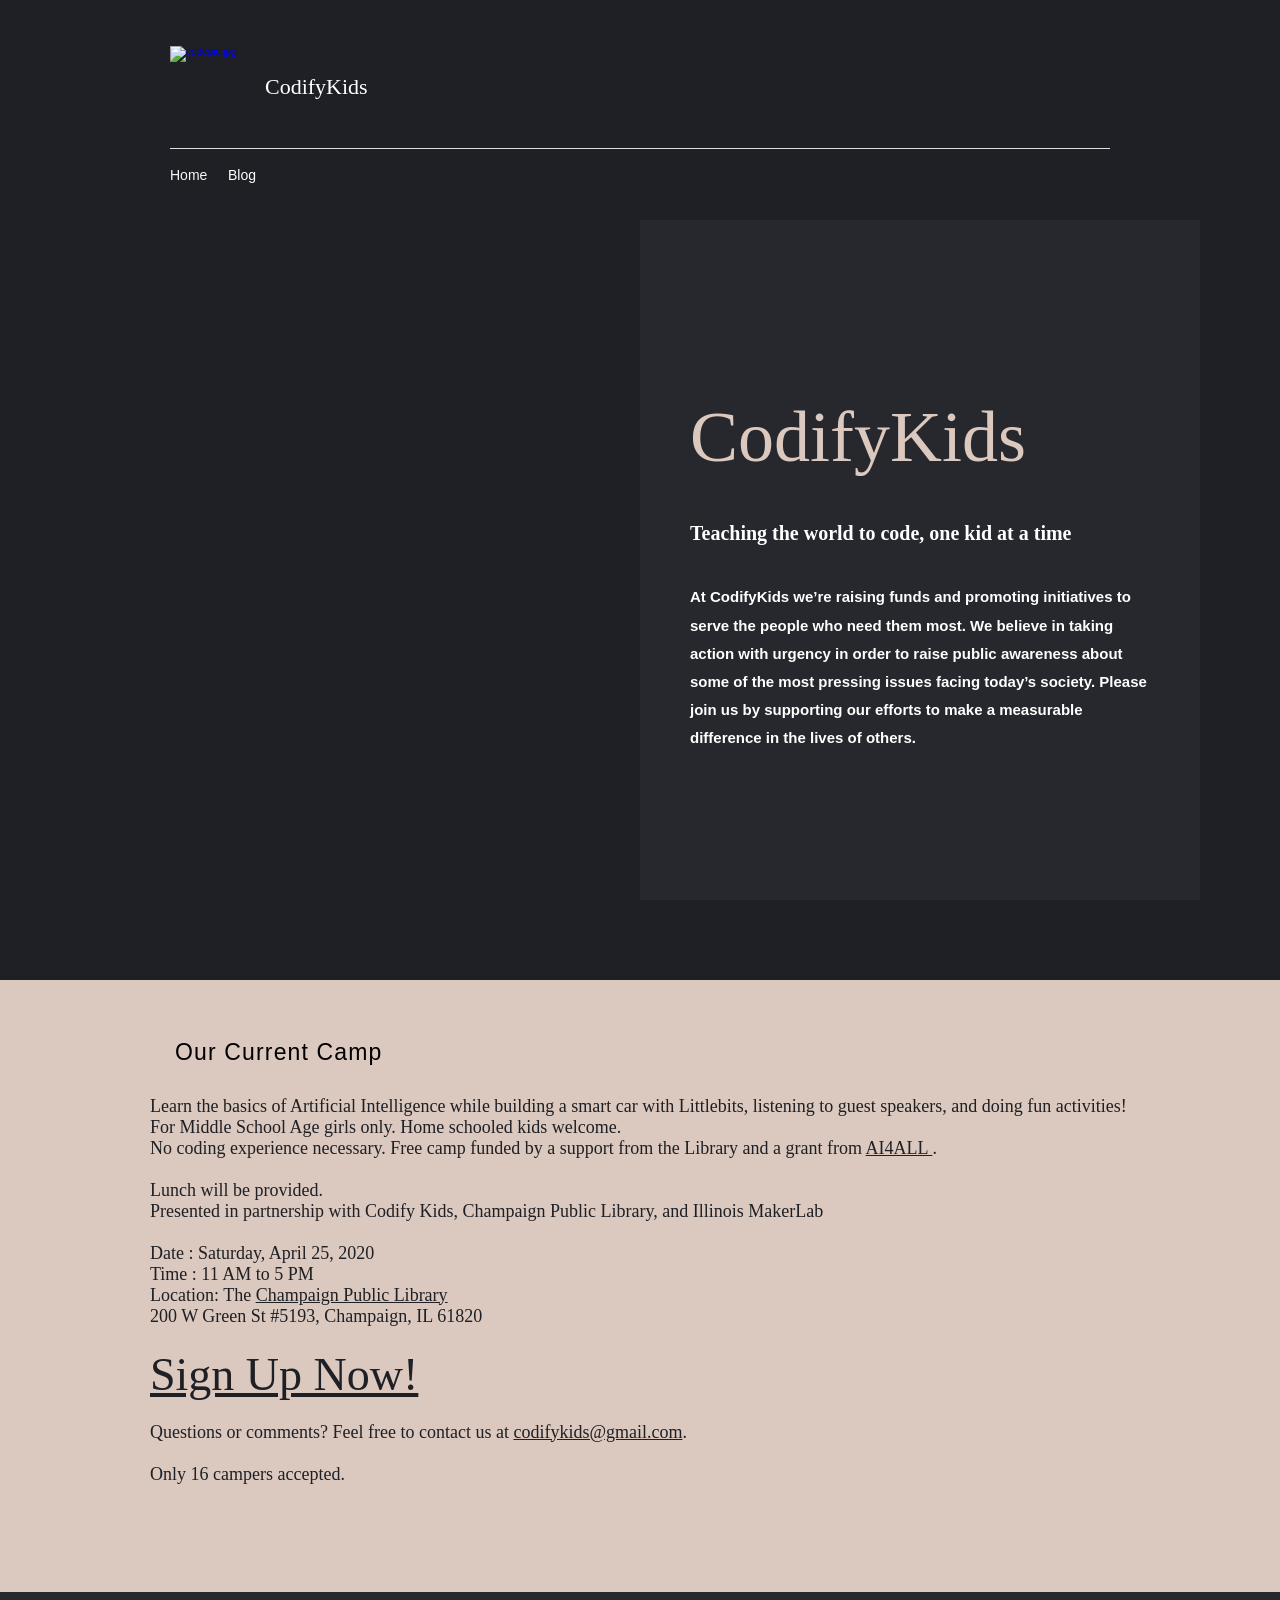
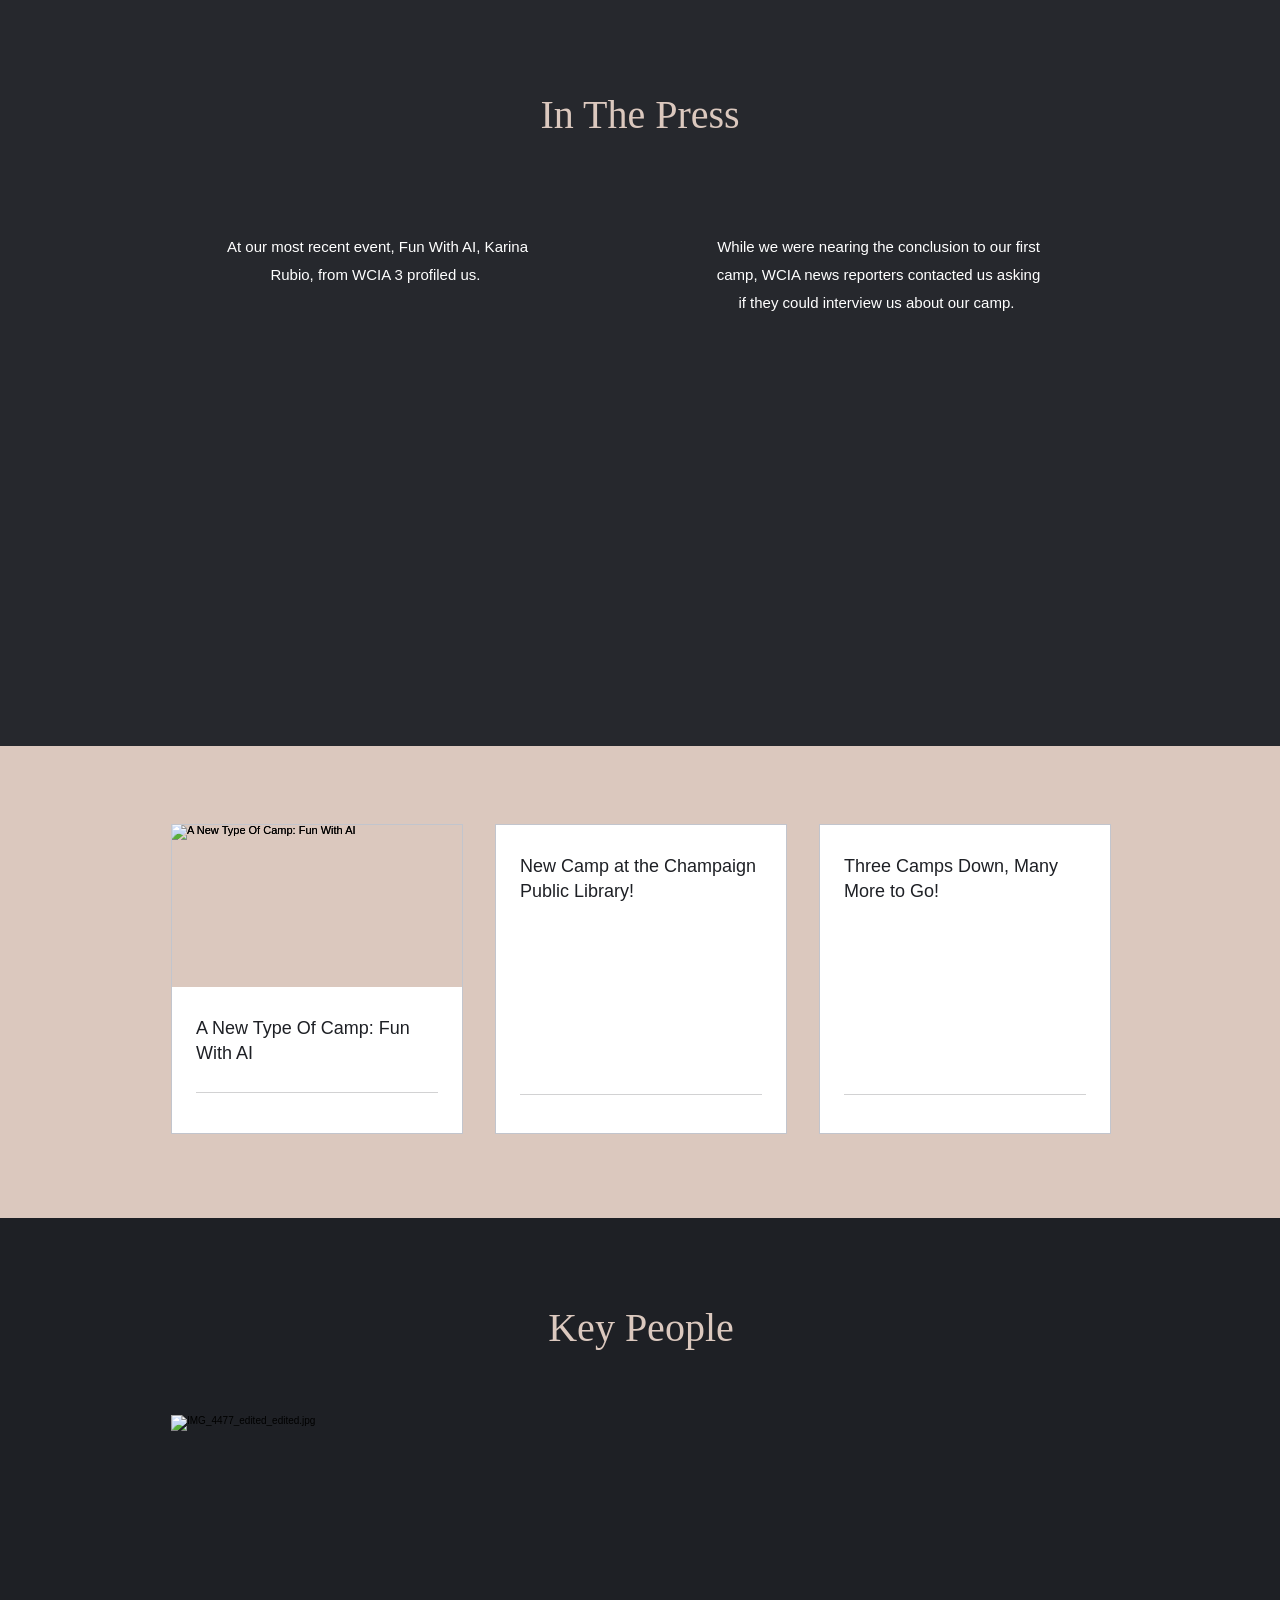
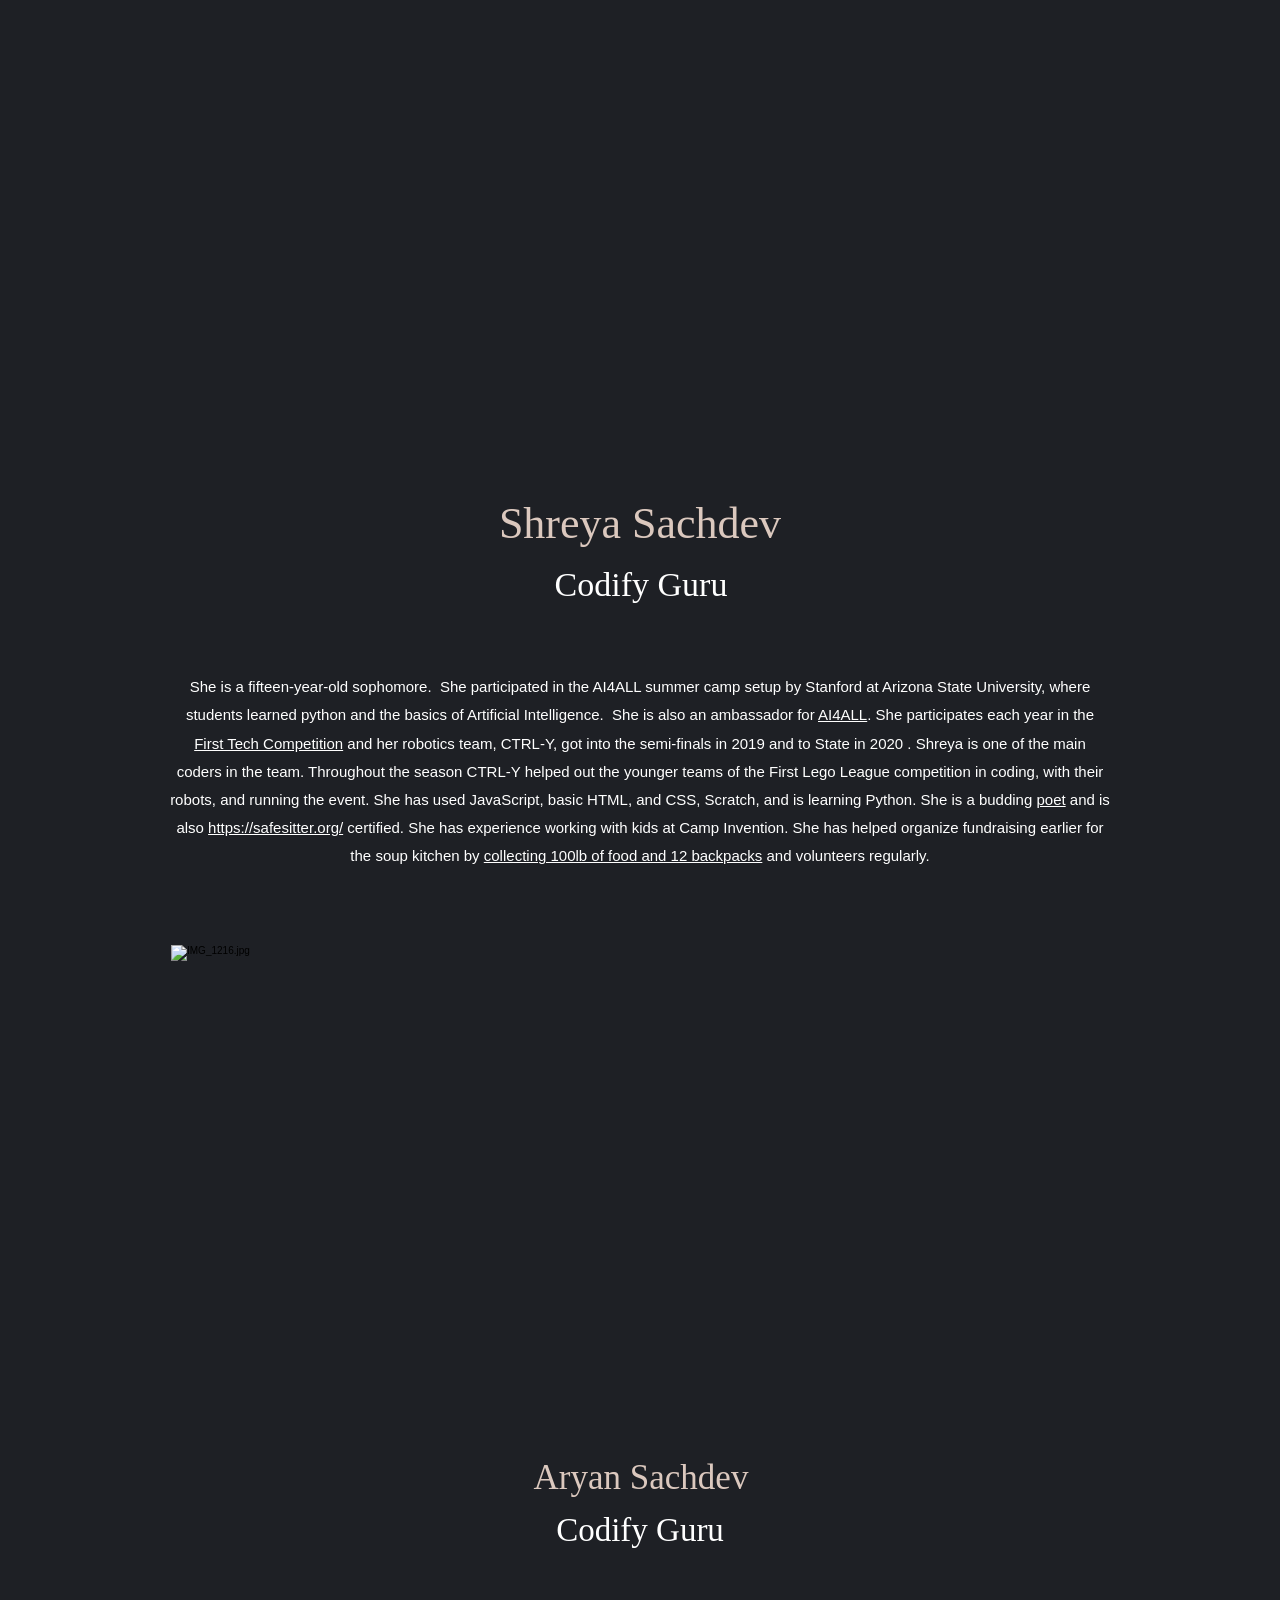
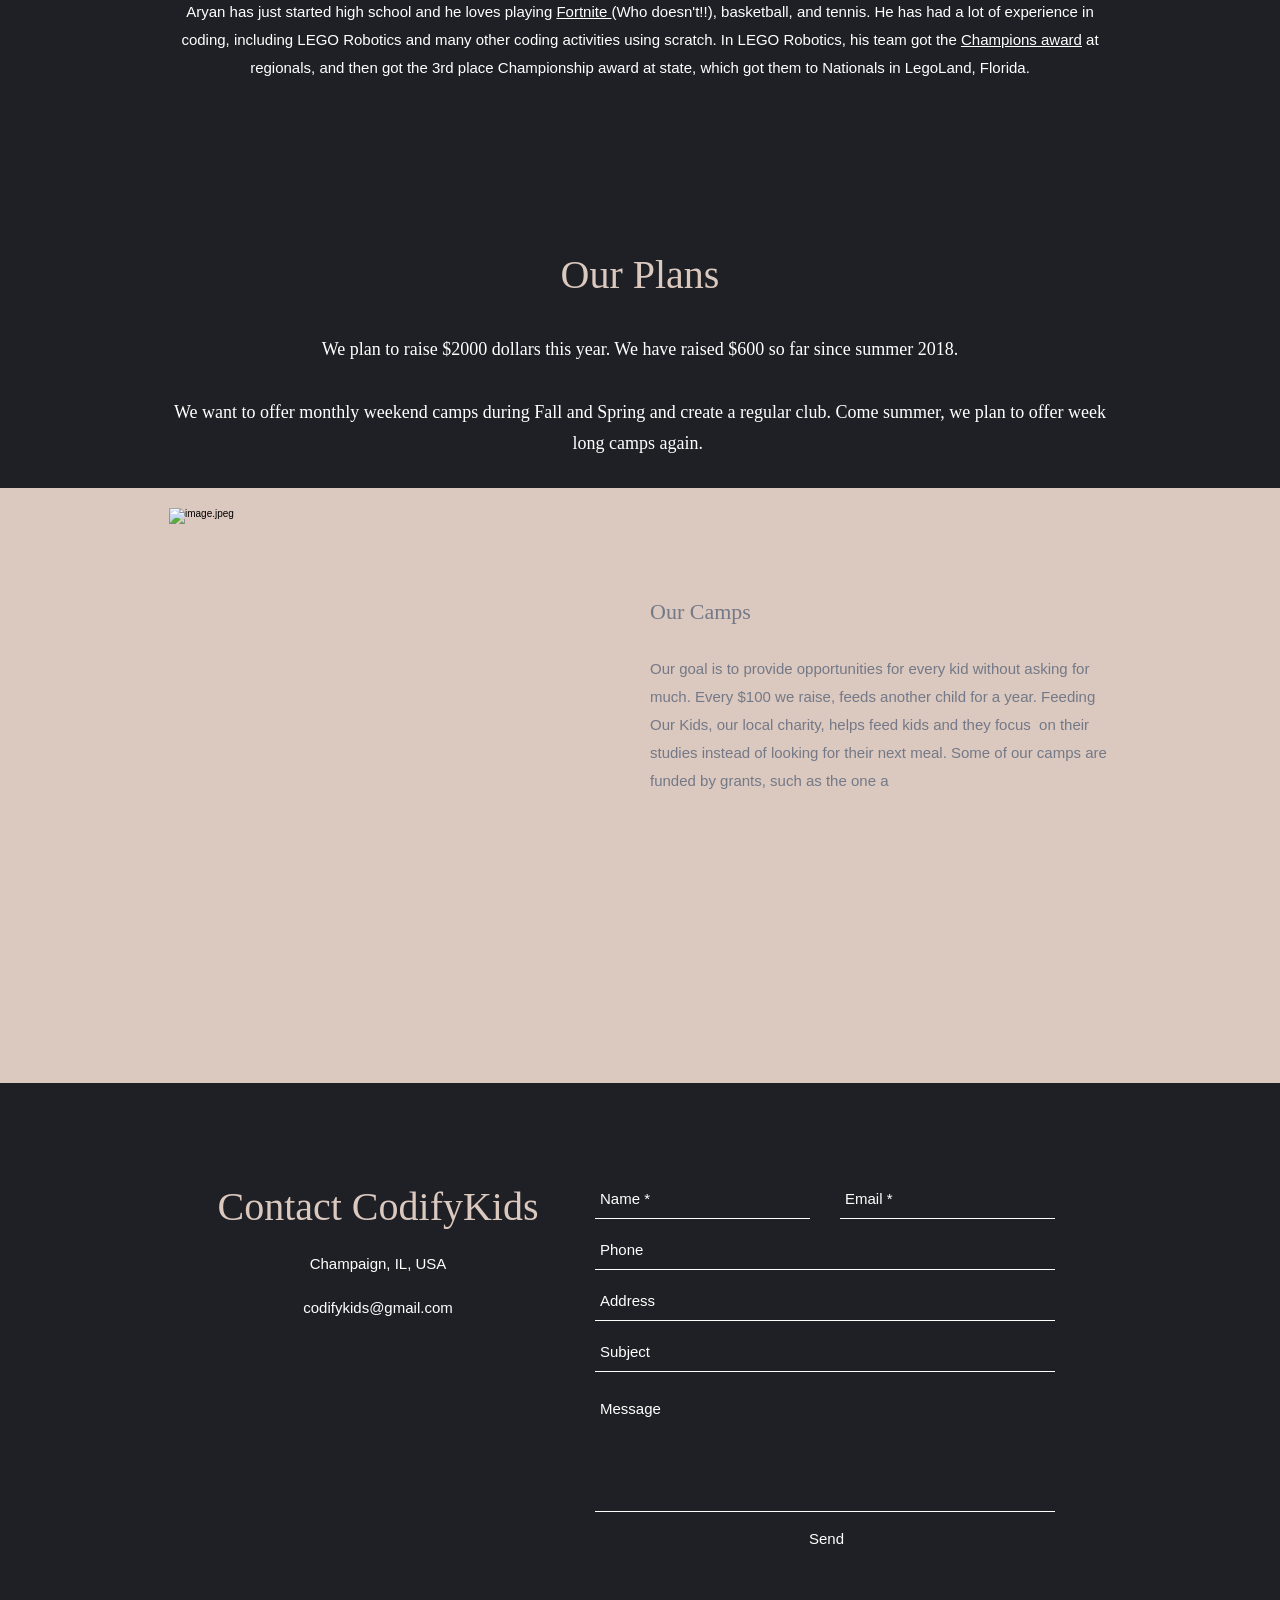
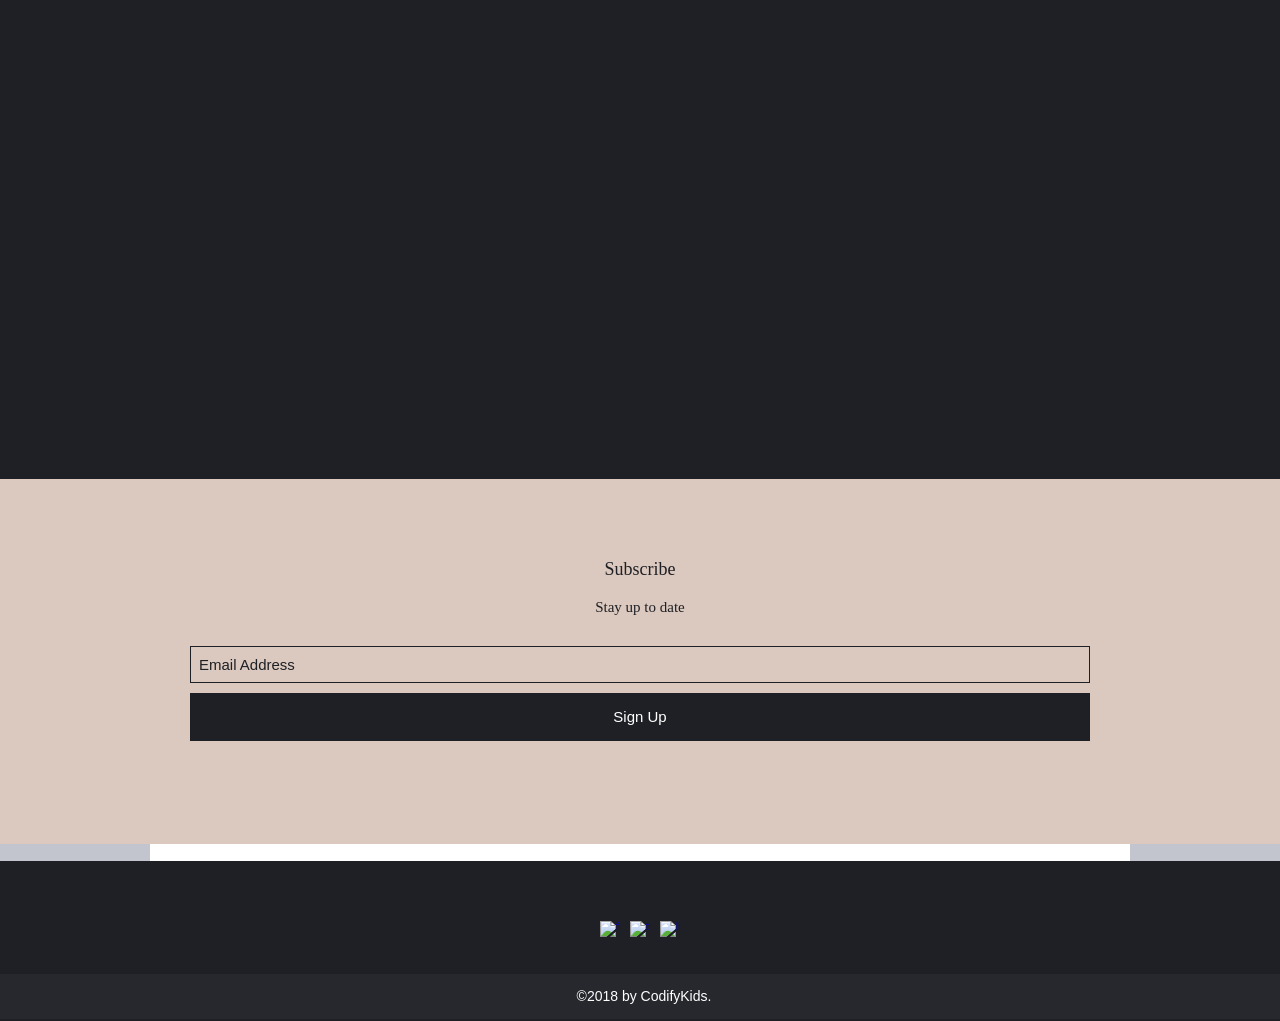
==== commit 22644716: "Make site fully independent of Wix Replace hydrated Wix pages with script-free DOM snapshots: all Wi" ====
--- a/docs/index.html
+++ b/docs/index.html
@@ -1,113 +1,60 @@
 <!DOCTYPE html>
-<html lang="en">
-<head>
-  
-  <meta charset='utf-8'>
-  <meta name="viewport" content="width=device-width, initial-scale=1" id="wixDesktopViewport" />
+<html lang="en" style="scroll-padding-top: 0px;"><head>
+  
+  <meta charset="utf-8">
+  <meta name="viewport" content="width=device-width, initial-scale=1" id="wixDesktopViewport">
   <meta http-equiv="X-UA-Compatible" content="IE=edge">
-  <meta name="generator" content="Wix.com Website Builder"/>
-
-  <link rel="icon" sizes="192x192" href="/assets/wixstatic/485779643c_e2871f_32bc4c5be8694472bf91b09964291b20_mv2.jpg" type="image/jpeg"/>
-  <link rel="shortcut icon" href="/assets/wixstatic/dce5512187_e2871f_32bc4c5be8694472bf91b09964291b20_mv2.jpg" type="image/jpeg"/>
-  <link rel="apple-touch-icon" href="/assets/wixstatic/f8ab94ea02_e2871f_32bc4c5be8694472bf91b09964291b20_mv2.jpg" type="image/jpeg"/>
+  
+
+  <link rel="icon" sizes="192x192" href="/assets/wixstatic/485779643c_e2871f_32bc4c5be8694472bf91b09964291b20_mv2.jpg" type="image/jpeg">
+  <link rel="shortcut icon" href="/assets/wixstatic/dce5512187_e2871f_32bc4c5be8694472bf91b09964291b20_mv2.jpg" type="image/jpeg">
+  <link rel="apple-touch-icon" href="/assets/wixstatic/f8ab94ea02_e2871f_32bc4c5be8694472bf91b09964291b20_mv2.jpg" type="image/jpeg">
 
   <!-- Safari Pinned Tab Icon -->
   <!-- <link rel="mask-icon" href="/assets/wixstatic/dce5512187_e2871f_32bc4c5be8694472bf91b09964291b20_mv2.jpg"> -->
 
   <!-- Segmenter Polyfill -->
-  <script>
-    if (!window.Intl || !window.Intl.Segmenter) {
-      (function() {
-        var script = document.createElement('script');
-        script.src = 'https://static.parastorage.com/unpkg/@formatjs/intl-segmenter@11.7.10/polyfill.iife.js';
-        document.head.appendChild(script);
-      })();
-    }
-  </script>
+  
 
   <!-- Legacy Polyfills -->
-  <script nomodule="" src="https://static.parastorage.com/unpkg/core-js-bundle@3.2.1/minified.js"></script>
-  <script nomodule="" src="https://static.parastorage.com/unpkg/focus-within-polyfill@5.0.9/dist/focus-within-polyfill.js"></script>
+  
+  
 
   <!-- Performance API Polyfills -->
-  <script>
-  (function () {
-    var noop = function noop() {};
-    if ("performance" in window === false) {
-      window.performance = {};
-    }
-    window.performance.mark = performance.mark || noop;
-    window.performance.measure = performance.measure || noop;
-    if ("now" in window.performance === false) {
-      var nowOffset = Date.now();
-      if (performance.timing && performance.timing.navigationStart) {
-        nowOffset = performance.timing.navigationStart;
-      }
-      window.performance.now = function now() {
-        return Date.now() - nowOffset;
-      };
-    }
-  })();
-  </script>
+  
 
   <!-- Essential Viewer Model -->
-  <script type="application/json" id="wix-essential-viewer-model">{"fleetConfig":{"fleetName":"thunderbolt-renderer","type":"Rollout","code":1},"mode":{"qa":false,"enableTestApi":false,"addAllServices":false,"debug":false,"ssrIndicator":false,"ssrOnly":false,"siteAssetsFallback":"enable","versionIndicator":false},"componentsLibrariesTopology":[{"artifactId":"editor-elements","namespace":"wixui","url":"https:\/\/static.parastorage.com\/services\/editor-elements\/1.15258.0"},{"artifactId":"editor-elements","namespace":"dsgnsys","url":"https:\/\/static.parastorage.com\/services\/editor-elements\/1.15258.0"}],"siteFeaturesConfigs":{"sessionManager":{"isRunningInDifferentSiteContext":false}},"language":{"userLanguage":"en"},"siteAssets":{"clientTopology":{"mediaRootUrl":"https:\/\/static.wixstatic.com","scriptsUrl":"static.parastorage.com","staticMediaUrl":"https:\/\/static.wixstatic.com\/media","staticAudioUrl":"https:\/\/music.wixstatic.com\/mp3","moduleRepoUrl":"https:\/\/static.parastorage.com\/unpkg","fileRepoUrl":"https:\/\/static.parastorage.com\/services","viewerAppsUrl":"https:\/\/viewer-apps.parastorage.com","viewerAssetsUrl":"https:\/\/viewer-assets.parastorage.com","siteAssetsUrl":"https:\/\/siteassets.parastorage.com","pageJsonServerUrls":["https:\/\/pages.parastorage.com","https:\/\/staticorigin.wixstatic.com","https:\/\/www.codifykids.org","https:\/\/fallback.wix.com\/wix-html-editor-pages-webapp\/page"],"pathOfTBModulesInFileRepoForFallback":"wix-thunderbolt\/dist\/"}},"siteFeatures":["accessibilityBrowserZoom","appMonitoring","assetsLoader","businessLogger","captcha","clickHandlerRegistrar","commonConfig","componentsRegistry","consentPolicy","contentReflow","cyclicTabbing","domSelectors","domStore","environmentWixCodeSdk","environment","locationWixCodeSdk","mpaNavigation","navigationManager","navigationPhases","ooi","pages","panorama","renderer","reporter","router","scrollRestoration","seoWixCodeSdk","seo","sessionManager","siteMembersWixCodeSdk","siteMembers","siteScrollBlocker","siteWixCodeSdk","speculationRules","ssrCache","stores","structureApi","thunderboltInitializer","tpaCommons","translations","usedPlatformApis","warmupData","windowMessageRegistrar","windowWixCodeSdk","wixCustomElementComponent","wixEmbedsApi","componentsLoader","componentsReact","platform"],"site":{"externalBaseUrl":"https:\/\/www.codifykids.org","isSEO":false},"media":{"staticMediaUrl":"https:\/\/static.wixstatic.com\/media","mediaRootUrl":"https:\/\/static.wixstatic.com\/","staticVideoUrl":"https:\/\/video.wixstatic.com\/","userDomainMediaPrefixes":[]},"requestUrl":"\/","rollout":{"siteAssetsVersionsRollout":false,"isDACRollout":0,"isTBRollout":true},"commonConfig":{"brand":"wix","host":"VIEWER","bsi":"","consentPolicy":{},"consentPolicyHeader":{},"siteRevision":"212","renderingFlow":"NONE","language":"en","locale":"en-us"},"interactionSampleRatio":0.01,"accessTokensUrl":"\/_api\/v1\/access-tokens","experiments":{"specs.thunderbolt.hardenFetchAndXHR":true,"specs.thunderbolt.securityExperiments":true,"specs.thunderbolt.allowWebpAvifTransforms":true,"specs.thunderbolt.browserCacheReload":true,"specs.thunderbolt.addIdAsClassName":true,"specs.thunderbolt.browserZoomMobileOnloadDetection":true}}</script>
-  <script>window.viewerModel = JSON.parse(document.getElementById('wix-essential-viewer-model').textContent)</script>
+  
+  
 
   <!-- Globals Definitions -->
-  <script>
-    (function () {
-      var now = Date.now()
-      var activationStart = 0
-      try {
-        var navEntry = performance.getEntriesByType('navigation')[0];
-        if (navEntry && navEntry.activationStart > 0) {
-          activationStart = navEntry.activationStart;
-        }
-      } catch (e) {}
-      window.initialTimestamps = {
-        initialTimestamp: now,
-        initialRequestTimestamp: Math.round(performance.timeOrigin ? performance.timeOrigin + activationStart : now - performance.now() + activationStart)
-      }
-
-      window.thunderboltTag = "QA_READY"
-      window.thunderboltVersion = "1.17510.0"
-    })();
-  </script>
-
-  <script>
-    window.commonConfig = viewerModel.commonConfig
-  </script>
+  
+
+  
 
   
   <!-- BEGIN handleAccessTokens bundle -->
 
-  <script data-url="https://static.parastorage.com/services/wix-thunderbolt/dist/handleAccessTokens.inline.0cd017db.bundle.min.js">(()=>{"use strict";let e,t,r,o;var n={},i={};function l(e){var t=i[e];if(void 0!==t)return t.exports;var r=i[e]={exports:{}};return n[e](r,r.exports,l),r.exports}function a(e){let{context:t,property:r,value:o,enumerable:n=!0}=e,i=e.get,l=e.set;if(!r||void 0===o&&!i&&!l)return Error("property and value are required");let a=t||globalThis,s=a?.[r],u={};if(void 0!==o)u.value=o;else{if(i){let e=c(i);e&&(u.get=e)}if(l){let e=c(l);e&&(u.set=e)}}let p={...u,enumerable:n||!1,configurable:!1};void 0!==o&&(p.writable=!1);try{Object.defineProperty(a,r,p)}catch(e){return e instanceof TypeError?s:e}return s}function c(e,t){return"function"==typeof e?e:e?.async===!0&&"function"==typeof e.func?t?async function(t){return e.func(t)}:async function(){return e.func()}:"function"==typeof e?.func?e.func:void 0}l.rv=()=>"1.6.8",l.ruid="bundler=rspack@1.6.8";try{a({property:"strictDefine",value:a})}catch{}try{a({property:"defineStrictObject",value:function e(t){let{context:r,property:o,propertiesToExclude:n=[],skipPrototype:i=!1,hardenPrototypePropertiesToExclude:l=[]}=t;if(!o)return Error("property is required");let c=(r||globalThis)[o],p={},f=u(r,o);c&&("object"==typeof c||"function"==typeof c)&&Reflect.ownKeys(c).forEach(e=>{if(!n.includes(e)&&!s.includes(e)){let t=u(c,e);if(t&&(t.writable||t.configurable)){let{value:r,get:o,set:n,enumerable:i=!1}=t,l={};void 0!==r?l.value=r:o?l.get=o:n&&(l.set=n);try{let t=a({context:c,property:e,...l,enumerable:i});p[e]=t}catch(r){if(r instanceof TypeError)try{p[e]=t.value||t.get||t.set}catch{}else throw r}}}});let d={originalObject:c,originalProperties:p};if(!i&&c?.prototype!==void 0){let t=e({context:c,property:"prototype",propertiesToExclude:l,skipPrototype:!0});t instanceof Error||(d.originalPrototype=t?.originalObject,d.originalPrototypeProperties=t?.originalProperties)}return a({context:r,property:o,value:c,enumerable:f?.enumerable}),d}})}catch{}try{a({property:"defineStrictMethod",value:function(e,t){let r=(t||globalThis)[e],o=u(t||globalThis,e);return r&&o&&(o.writable||o.configurable)?(Object.freeze(r),a({context:globalThis,property:e,value:r})):r}})}catch{}var s=["toString","toLocaleString","valueOf","constructor","prototype"];function u(e,t){if(!(!e||!t))try{return Reflect.getOwnPropertyDescriptor(e,t)}catch{return}}function p(e){if("string"!=typeof e)return e;try{return decodeURIComponent(e).toLowerCase().trim()}catch{return e.toLowerCase().trim()}}function f(e,t){let r="";if("string"==typeof e)r=e.split("=")[0]?.trim()||"";else{if(!e||"string"!=typeof e.name)return!1;r=e.name}return t.has(p(r)||"")}function d(e,t){return("string"==typeof e?e.split(";").map(e=>e.trim()).filter(e=>e.length>0):e||[]).filter(e=>!f(e,t))}var y=null;function g(){return null===y&&(y=typeof Document>"u"?void 0:Object.getOwnPropertyDescriptor(Document.prototype,"cookie")),y}let h=(e,t)=>{try{let r=t?t.get.call(document):document.cookie;return r.split(";").map(e=>e.trim()).filter(t=>t?.startsWith(e))[0]?.split("=")[1]}catch(e){return""}},b=(e="",t="",r="/")=>`${e}=; ${t?`domain=${t};`:""} max-age=0; path=${r}; expires=Thu, 01 Jan 1970 00:00:01 GMT`;function m(e,t){try{return sessionStorage[e]("reload",t||"")}catch(e){console.error("ATS: Error calling sessionStorage:",e)}}let v=["true","new","b","enabled"],w=(e,t)=>v.includes(`${e[t]}`.toLowerCase()),S="client-session-bind",T="sec-fetch-unsupported",{experiments:k}=window.viewerModel,{cookie:x}=(e=new Set([S,"client-binding",T,"svSession","smSession","server-session-bind","wixSession2","wixSession3"].map(e=>e.toLowerCase())),a({context:document,property:"cookie",set:{func:t=>{var r,o;let n,i;return r=document,o=void 0,n=g(),i=p(t.split(";")[0]||"")||"",void([...e].every(e=>!i.startsWith(e.toLowerCase()))&&n?.set?n.set.call(r,t):o&&console.warn(o))}},get:{func:()=>(function(e,t){let r=g();if(!r?.get)throw Error("Cookie descriptor or getter not available");return d(r.get.call(e),t).join("; ")})(document,e)},enumerable:!0}),{cookieStore:function(e,t){if(!globalThis?.cookieStore)return;let r=globalThis.cookieStore.get.bind(globalThis.cookieStore),o=globalThis.cookieStore.getAll.bind(globalThis.cookieStore),n=globalThis.cookieStore.set.bind(globalThis.cookieStore),i=globalThis.cookieStore.delete.bind(globalThis.cookieStore);return a({context:globalThis.CookieStore.prototype,property:"get",value:async function(t){return f(("string"==typeof t?t:t.name)||"",e)?null:r.call(this,t)},enumerable:!0}),a({context:globalThis.CookieStore.prototype,property:"getAll",value:async function(){let t=await o.apply(this,Array.from(arguments));return d(t,e)},enumerable:!0}),a({context:globalThis.CookieStore.prototype,property:"set",value:async function(){let r=Array.from(arguments);if(!f(1===r.length?r[0].name:r[0],e))return n.apply(this,r);t&&console.warn(t)},enumerable:!0}),a({context:globalThis.CookieStore.prototype,property:"delete",value:async function(){let t=Array.from(arguments);if(!f(1===t.length?t[0].name:t[0],e))return i.apply(this,t)},enumerable:!0}),a({context:globalThis.cookieStore,property:"prototype",value:globalThis.CookieStore.prototype,enumerable:!1}),a({context:globalThis,property:"cookieStore",value:globalThis.cookieStore,enumerable:!0}),{get:r,getAll:o,set:n,delete:i}}(e,void 0),cookie:g()}),E="tbReady",P="security_overrideGlobals",{experiments:C,siteFeaturesConfigs:$,accessTokensUrl:D}=window.viewerModel,M={},O=(t=h(S,x),w(k,"specs.thunderbolt.browserCacheReload")&&(h(T,x)||t?m("removeItem"):function(){if("undefined"!=typeof window){let e=performance.getEntriesByType("navigation")[0];return"back_forward"===(e?.type||"")}return!1}()&&function(){let{counter:e}=function(){let e=m("getItem");if(e){let[t,r]=e.split("-"),o=r?parseInt(r,10):0;if(o>=3){let e=t?Number(t):0;if(Date.now()-e>6e4)return{counter:0}}return{counter:o}}return{counter:0}}();e<3?(function(e=1){m("setItem",`${Date.now()}-${e}`)}(e+1),window.location.reload()):console.error("ATS: Max reload attempts reached")}()),r=b(S),o=b(S,location.hostname),x.set.call(document,r),x.set.call(document,o),t);O&&(M["client-binding"]=O);let j=fetch;addEventListener(E,function e(t){let{logger:r}=t.detail;try{window.tb.init({fetch:j,fetchHeaders:M})}catch(t){let e=Error("TB003");r.meter(`${P}_${e.message}`,{paramsOverrides:{errorType:P,eventString:e.message}}),window?.viewerModel?.mode.debug&&console.error(t)}finally{removeEventListener(E,e)}}),w(C,"specs.thunderbolt.hardenFetchAndXHR")||(window.fetchDynamicModel=()=>$.sessionManager.isRunningInDifferentSiteContext?Promise.resolve({}):fetch((()=>{try{let e="undefined"!=typeof WorkerGlobalScope&&self instanceof WorkerGlobalScope,t=globalThis?.parent!==globalThis,r=new URL(D,location.href);return(t||e)&&(r.searchParams.set("ifr",String(t)),r.searchParams.set("worker",String(e))),r.href}catch{return D}})(),{credentials:"same-origin",headers:M}).then(function(e){if(!e.ok)throw Error(`[${e.status}]${e.statusText}`);return e.json()}),window.dynamicModelPromise=window.fetchDynamicModel())})();
-//# sourceMappingURL=https://static.parastorage.com/services/wix-thunderbolt/dist/handleAccessTokens.inline.0cd017db.bundle.min.js.map</script>
+  
 
 <!-- END handleAccessTokens bundle -->
 
 <!-- BEGIN overrideGlobals bundle -->
 
-<script data-url="https://static.parastorage.com/services/wix-thunderbolt/dist/overrideGlobals.inline.eddf8782.bundle.min.js">(()=>{"use strict";var e={},t={};function r(o){var n=t[o];if(void 0!==n)return n.exports;var i=t[o]={exports:{}};return e[o](i,i.exports,r),i.exports}function o(e){let{context:t,property:r,value:o,enumerable:i=!0}=e,c=e.get,a=e.set;if(!r||void 0===o&&!c&&!a)return Error("property and value are required");let l=t||globalThis,s=l?.[r],u={};if(void 0!==o)u.value=o;else{if(c){let e=n(c);e&&(u.get=e)}if(a){let e=n(a);e&&(u.set=e)}}let p={...u,enumerable:i||!1,configurable:!1};void 0!==o&&(p.writable=!1);try{Object.defineProperty(l,r,p)}catch(e){return e instanceof TypeError?s:e}return s}function n(e,t){return"function"==typeof e?e:e?.async===!0&&"function"==typeof e.func?t?async function(t){return e.func(t)}:async function(){return e.func()}:"function"==typeof e?.func?e.func:void 0}r.rv=()=>"1.6.8",r.ruid="bundler=rspack@1.6.8";try{o({property:"strictDefine",value:o})}catch{}try{o({property:"defineStrictObject",value:c})}catch{}try{o({property:"defineStrictMethod",value:a})}catch{}var i=["toString","toLocaleString","valueOf","constructor","prototype"];function c(e){let{context:t,property:r,propertiesToExclude:n=[],skipPrototype:a=!1,hardenPrototypePropertiesToExclude:s=[]}=e;if(!r)return Error("property is required");let u=(t||globalThis)[r],p={},f=l(t,r);u&&("object"==typeof u||"function"==typeof u)&&Reflect.ownKeys(u).forEach(e=>{if(!n.includes(e)&&!i.includes(e)){let t=l(u,e);if(t&&(t.writable||t.configurable)){let{value:r,get:n,set:i,enumerable:c=!1}=t,a={};void 0!==r?a.value=r:n?a.get=n:i&&(a.set=i);try{let t=o({context:u,property:e,...a,enumerable:c});p[e]=t}catch(r){if(r instanceof TypeError)try{p[e]=t.value||t.get||t.set}catch{}else throw r}}}});let d={originalObject:u,originalProperties:p};if(!a&&u?.prototype!==void 0){let e=c({context:u,property:"prototype",propertiesToExclude:s,skipPrototype:!0});e instanceof Error||(d.originalPrototype=e?.originalObject,d.originalPrototypeProperties=e?.originalProperties)}return o({context:t,property:r,value:u,enumerable:f?.enumerable}),d}function a(e,t){let r=(t||globalThis)[e],n=l(t||globalThis,e);return r&&n&&(n.writable||n.configurable)?(Object.freeze(r),o({context:globalThis,property:e,value:r})):r}function l(e,t){if(!(!e||!t))try{return Reflect.getOwnPropertyDescriptor(e,t)}catch{return}}function s(e){if("string"!=typeof e)return e;try{return decodeURIComponent(e).toLowerCase().trim()}catch{return e.toLowerCase().trim()}}function u(e,t){return e instanceof Headers?e.forEach((r,o)=>{p(o,t)||e.delete(o)}):Object.keys(e).forEach(r=>{p(r,t)||delete e[r]}),e}function p(e,t){return!t.has(s(e)||"")}function f(e,t){let r=!0,o=s(function(e){let t,r;if(globalThis.Request&&e instanceof Request)t=e.url;else if("function"==typeof e?.toString)t=e.toString();else throw Error("Unsupported type for url");try{return new URL(t).pathname}catch{return(r=t.replace(/#.+/gi,"").split("?").shift()).startsWith("/")?r:`/${r}`}}(e));return o&&t.some(e=>o.includes(e))&&(r=!1),r}let d=["true","new","b","enabled"],y=(e,t)=>d.includes(`${e[t]}`.toLowerCase());performance.mark("overrideGlobals started");let{experiments:b}=window.viewerModel,h=y(b,"specs.thunderbolt.securityExperiments");try{let e,t,r,n,i,l=globalThis.open,d=document.open;function v(e,t,r){var o;let n="string"!=typeof e,i=l.call(window,e,t,r);return n||e&&((o=e).startsWith("//")&&/(?:[a-z0-9](?:[a-z0-9-]{0,61}[a-z0-9])?\.)+[a-z0-9][a-z0-9-]{0,61}[a-z0-9]/g.test(`${location.protocol}:${o}`)&&(o=`${location.protocol}${o}`),!o.startsWith("http")||new URL(o).hostname===location.hostname)?{}:i}o({property:"open",value:v,context:globalThis,enumerable:!0}),o({property:"open",value:function(e,t,r){return e?v(e,t,r):d.call(document,e||"",t||"",r||"")},context:document,enumerable:!0}),h&&(e=document.createElement,t=Element.prototype.setAttribute,r=Element.prototype.setAttributeNS,o({property:"createElement",context:document,value:function(n,i){let c=e.call(document,n,i);return"iframe"===s(n)&&(o({property:"srcdoc",context:c,get:()=>"",set:()=>{console.warn("`srcdoc` is not allowed in iframe elements.")}}),c.setAttribute=function(e,r){"srcdoc"===e.toLowerCase()?console.warn("`srcdoc` attribute is not allowed to be set."):t.call(c,e,r)},c.setAttributeNS=function(e,t,o){"srcdoc"===t.toLowerCase()?console.warn("`srcdoc` attribute is not allowed to be set."):r.call(c,e,t,o)}),c},enumerable:!0})),y(b,"specs.thunderbolt.hardenFetchAndXHR")&&h&&function(e,t,r){let n=fetch,i=XMLHttpRequest,c=new Set(t);function a(){let t=new i,o=t.open,n=t.setRequestHeader;return t.open=function(){let n=Array.from(arguments),i=n[1];if(n.length<2||f(i,e))return o.apply(t,n);throw Error(r||`Request not allowed for path ${i}`)},t.setRequestHeader=function(e,r){p(decodeURIComponent(e),c)&&n.call(t,e,r)},t}o({property:"fetch",value:function(){var t;let o=(t=arguments,globalThis.Request&&t[0]instanceof Request&&t[0]?.headers?u(t[0].headers,c):t[1]?.headers&&u(t[1].headers,c),t);return f(arguments[0],e)?n.apply(globalThis,Array.from(o)):new Promise((e,t)=>{let o=Error(r||`Request not allowed for path ${arguments[0]}`);t(o)})},enumerable:!0}),o({property:"XMLHttpRequest",value:a,enumerable:!0}),Object.keys(i).forEach(e=>{a[e]=i[e]})}(["/_api/v1/access-tokens","/_api/v2/dynamicmodel","/_api/one-app-session-web/v3/businesses"],["client-binding"]),function(){if(navigator&&"serviceWorker"in navigator)navigator.serviceWorker.register,o({context:navigator.serviceWorker,property:"register",value:function(){console.log("Service worker registration is not allowed")},enumerable:!0})}(),n=[],i=(i=[]).concat(["TextEncoder","TextDecoder"]),h&&(i=i.concat(["XMLHttpRequestEventTarget","EventTarget"])),i=i.concat(["URL","JSON"]),h&&(n=n.concat(["addEventListener","removeEventListener"])),n=n.concat(["encodeURI","encodeURIComponent","decodeURI","decodeURIComponent"]),i=i.concat(["String","Number"]),h&&i.push("Object"),i=i.concat(["Reflect"]),n.forEach(e=>{a(e),["addEventListener","removeEventListener"].includes(e)&&a(e,document)}),i.forEach(e=>{c({property:e})}),h&&function(){return e("setTimeout",0,globalThis),e("setInterval",0,globalThis);function e(e,t,r){let n=r||globalThis,i=n[e];if(!i||"function"!=typeof i)throw Error(`Function ${e} not found or is not a function`);o({property:e,value:function(){let r=Array.from(arguments);if("string"!=typeof r[t])return i.apply(n,r);console.warn(`Calling ${e} with a String Argument at index ${t} is not allowed`)},context:r,enumerable:!0})}}()}catch(t){window?.viewerModel?.mode.debug&&console.error(t);let e=Error("TB006");window.fedops?.reportError(e,"security_overrideGlobals"),window.Sentry?window.Sentry.captureException(e):globalThis.defineStrictProperty("sentryBuffer",[e],window,!1)}performance.mark("overrideGlobals ended")})();
-//# sourceMappingURL=https://static.parastorage.com/services/wix-thunderbolt/dist/overrideGlobals.inline.eddf8782.bundle.min.js.map</script>
+
 
 <!-- END overrideGlobals bundle -->
 
   
 
   
-  <script>
-    window.commonConfig = viewerModel.commonConfig
-
-	
-  </script>
+  
 
   <!-- Initial CSS -->
-  <style data-url="https://static.parastorage.com/services/wix-thunderbolt/dist/main.744ea815.min.css">@keyframes slide-horizontal-new{0%{transform:translate(100%)}}@keyframes slide-horizontal-old{80%{opacity:1}to{opacity:0;transform:translate(-100%)}}@keyframes slide-vertical-new{0%{transform:translateY(-100%)}}@keyframes slide-vertical-old{80%{opacity:1}to{opacity:0;transform:translateY(100%)}}@keyframes out-in-new{0%{opacity:0}}@keyframes out-in-old{to{opacity:0}}:root:active-view-transition{view-transition-name:none}:root:active-view-transition::view-transition-group(*){animation:none}:root:active-view-transition::view-transition-old(*){animation:none}:root:active-view-transition::view-transition-new(*){animation:none}:root::view-transition{pointer-events:none}:root:active-view-transition #SITE_HEADER{view-transition-name:header-group}:root:active-view-transition #WIX_ADS{view-transition-name:wix-ads-group}:root:active-view-transition #SITE_FOOTER{view-transition-name:footer-group}:root:active-view-transition #BACKGROUND_GROUP_TRANSITION_GROUP>div{view-transition-name:background-group}:root:active-view-transition::view-transition-group(page-group){pointer-events:all;cursor:wait;animation:revert;animation-duration:.6s}:root:active-view-transition::view-transition-old(page-group){pointer-events:all;cursor:wait;animation:revert;animation-duration:.6s}:root:active-view-transition::view-transition-new(page-group){pointer-events:all;cursor:wait;animation:revert;animation-duration:.6s}:root:active-view-transition-type(SlideHorizontal)::view-transition-old(page-group){mix-blend-mode:normal;animation:.6s cubic-bezier(.83,0,.17,1) forwards slide-horizontal-old}:root:active-view-transition-type(SlideHorizontal)::view-transition-new(page-group){mix-blend-mode:normal;animation:.6s cubic-bezier(.83,0,.17,1) backwards slide-horizontal-new}:root:active-view-transition-type(SlideVertical)::view-transition-old(page-group){mix-blend-mode:normal;animation:.6s cubic-bezier(.83,0,.17,1) forwards slide-vertical-old}:root:active-view-transition-type(SlideVertical)::view-transition-new(page-group){mix-blend-mode:normal;animation:.6s cubic-bezier(.83,0,.17,1) backwards slide-vertical-new}:root:active-view-transition-type(OutIn)::view-transition-old(page-group){animation:.35s cubic-bezier(.22,1,.36,1) forwards out-in-old}:root:active-view-transition-type(OutIn)::view-transition-new(page-group){animation:.35s cubic-bezier(.64,0,.78,0) .35s backwards out-in-new}@media (prefers-reduced-motion:reduce){::view-transition-group(*){animation:none!important}::view-transition-old(*){animation:none!important}::view-transition-new(*){animation:none!important}}html,body{vertical-align:baseline;background:0 0;border:0;outline:0;margin:0;padding:0}body{--scrollbar-width:0px;-webkit-text-size-adjust:100%;-moz-text-size-adjust:100%;-ms-text-size-adjust:100%;text-size-adjust:100%;font-family:Arial,Helvetica,sans-serif;font-size:10px}html,body{height:100%}body{overflow-x:auto;overflow-y:scroll}body:not(.responsive) #site-root{width:100%;min-width:var(--site-width)}body:not([data-js-loaded]) [data-hide-prejs]{visibility:hidden}interact-element{display:contents}#SITE_CONTAINER{position:relative}:root{--one-unit:1vw;--section-max-width:9999px;--spx-stopper-max:9999px;--spx-stopper-min:0px;--browser-zoom:1}@supports ((-webkit-appearance:none)) and (stroke-color:transparent){:root{--safari-sticky-fix:opacity;--experimental-safari-sticky-fix:translateZ(0)}}@supports (container-type:inline-size){:root{--one-unit:1cqw}}[id^=oldHoverBox-]{mix-blend-mode:plus-lighter;transition:opacity .5s,visibility .5s}[data-mesh-id$=inlineContent-gridContainer]:has(>[id^=oldHoverBox-]){isolation:isolate}
-/*# sourceMappingURL=https://static.parastorage.com/services/wix-thunderbolt/dist/main.744ea815.min.css.map*/</style>
-<style data-url="https://static.parastorage.com/services/wix-thunderbolt/dist/main.renderer.d1b87f2e.min.css">div,span,applet,object,iframe,h1,h2,h3,h4,h5,h6,p,blockquote,pre,a,abbr,acronym,address,big,cite,code,del,dfn,em,font,img,ins,kbd,q,s,samp,small,strike,strong,sub,sup,tt,var,b,u,i,center,dl,dt,dd,ol,ul,li,fieldset,form,label,legend,table,caption,tbody,tfoot,thead,tr,th,td,nav,button,section,header,footer,title{vertical-align:baseline;background:0 0;border:0;outline:0;margin:0;padding:0}textarea,input,select{box-sizing:border-box;font-family:Helvetica,Arial,sans-serif}ol,ul{list-style:none}blockquote,q{quotes:none}ins{text-decoration:none}del{text-decoration:line-through}table{border-collapse:collapse;border-spacing:0}a{cursor:pointer;text-decoration:none}.testStyles{overflow-y:hidden}.reset-button{color:inherit;font:inherit;-webkit-appearance:none;-webkit-user-select:none;-moz-user-select:none;-ms-user-select:none;background:0 0;border:0;outline:0;padding:0;line-height:normal;overflow:visible}:focus{outline:none}body.device-mobile-optimized:not(.disable-site-overflow){overflow-x:hidden;overflow-y:scroll}body.device-mobile-optimized:not(.responsive) #SITE_CONTAINER{width:320px;margin-left:auto;margin-right:auto;position:relative;overflow-x:visible}body.device-mobile-optimized:not(.responsive):not(.blockSiteScrolling) #SITE_CONTAINER{margin-top:0}body.device-mobile-optimized>*{max-width:100%!important}body.device-mobile-optimized #site-root{overflow:hidden}@supports (overflow:clip){body.device-mobile-optimized #site-root{overflow:clip}}body.device-mobile-non-optimized #SITE_CONTAINER #site-root{overflow:clip}body.device-mobile-non-optimized.fullScreenMode{background-color:#5f6360}body.device-mobile-non-optimized.fullScreenMode #site-root,body.device-mobile-non-optimized.fullScreenMode #SITE_BACKGROUND,body.device-mobile-non-optimized.fullScreenMode #MOBILE_ACTIONS_MENU,body.fullScreenMode #WIX_ADS{visibility:hidden}body.fullScreenMode{overflow:hidden!important}body.fullScreenMode.device-mobile-optimized #TINY_MENU{opacity:0;pointer-events:none}body.fullScreenMode-scrollable.device-mobile-optimized{overflow-x:hidden!important;overflow-y:auto!important}body.fullScreenMode-scrollable.device-mobile-optimized #site-root,body.fullScreenMode-scrollable.device-mobile-optimized #masterPage{overflow:hidden!important}body.fullScreenMode-scrollable.device-mobile-optimized #masterPage,body.fullScreenMode-scrollable.device-mobile-optimized #SITE_BACKGROUND{height:auto!important}body.fullScreenMode-scrollable.device-mobile-optimized #masterPage.mesh-layout{height:0!important}body.blockSiteScrolling,body.siteScrollingBlocked{width:100%;position:fixed}body.siteScrollingBlockedIOSFix{overflow:hidden!important}body.blockSiteScrolling #SITE_CONTAINER{margin-top:calc(var(--blocked-site-scroll-margin-top)*-1)}#site-root{top:var(--wix-ads-height);min-height:100%;margin:0 auto;position:relative}#site-root img:not([src]){visibility:hidden}#site-root svg img:not([src]){visibility:visible}.auto-generated-link{color:inherit}#SCROLL_TO_TOP,#SCROLL_TO_BOTTOM{height:0}.has-click-trigger{cursor:pointer}.fullScreenOverlay{z-index:1005;justify-content:center;display:flex;position:fixed;top:-60px;bottom:0;left:0;right:0;overflow-y:hidden}.fullScreenOverlay>.fullScreenOverlayContent{margin:0 auto;position:absolute;top:60px;bottom:0;left:0;right:0;overflow:hidden;transform:translateZ(0)}[data-mesh-id$=inlineContent],[data-mesh-id$=centeredContent],[data-mesh-id$=form]{pointer-events:none;position:relative}[data-mesh-id$=-gridWrapper],[data-mesh-id$=-rotated-wrapper]{pointer-events:none}[data-mesh-id$=-gridContainer]>*,[data-mesh-id$=-rotated-wrapper]>*,[data-mesh-id$=inlineContent]>:not([data-mesh-id$=-gridContainer]){pointer-events:auto}.device-mobile-optimized #masterPage.mesh-layout #SOSP_CONTAINER_CUSTOM_ID{-ms-grid-row:2;grid-area:2/1/3/2;position:relative}#masterPage.mesh-layout{display:-ms-grid;-ms-grid-rows:max-content max-content min-content max-content;-ms-grid-columns:100%;grid-template-rows:max-content max-content min-content max-content;grid-template-columns:100%;justify-content:stretch;align-items:start;display:grid}#masterPage.mesh-layout #SITE_HEADER_WRAPPER,#masterPage.mesh-layout #SITE_HEADER-placeholder,#masterPage.mesh-layout #SOSP_CONTAINER_CUSTOM_ID[data-state~=mobileView],#masterPage.mesh-layout #PAGES_CONTAINER,#masterPage.mesh-layout #soapBeforePagesContainer,#masterPage.mesh-layout #soapAfterPagesContainer,#masterPage.mesh-layout #SITE_FOOTER_WRAPPER,#masterPage.mesh-layout #SITE_FOOTER-placeholder{-ms-grid-column:1;-ms-grid-row-align:start;-ms-grid-column-align:start}#masterPage.mesh-layout #SITE_HEADER_WRAPPER,#masterPage.mesh-layout #SITE_HEADER-placeholder{-ms-grid-row:1;grid-area:1/1/2/2}#masterPage.mesh-layout #PAGES_CONTAINER,#masterPage.mesh-layout #soapBeforePagesContainer,#masterPage.mesh-layout #soapAfterPagesContainer{-ms-grid-row:3;grid-area:3/1/4/2}#masterPage.mesh-layout #soapBeforePagesContainer,#masterPage.mesh-layout #soapAfterPagesContainer{width:100%}#masterPage.mesh-layout #PAGES_CONTAINER{align-self:stretch}#masterPage.mesh-layout main#PAGES_CONTAINER{display:block}#masterPage.mesh-layout #SITE_FOOTER_WRAPPER,#masterPage.mesh-layout #SITE_FOOTER-placeholder{-ms-grid-row:4;grid-area:4/1/5/2}#masterPage.mesh-layout [data-mesh-id=PAGES_CONTAINERcenteredContent],#masterPage.mesh-layout [data-mesh-id=PAGES_CONTAINERinlineContent],#masterPage.mesh-layout #SITE_PAGES{height:100%}#masterPage.mesh-layout.desktop>*{width:100%}#masterPage.mesh-layout #SITE_PAGES,#masterPage.mesh-layout #SITE_HEADER_WRAPPER,#masterPage.mesh-layout #SITE_FOOTER_WRAPPER,#masterPage.mesh-layout #PAGES_CONTAINER,#masterPage.mesh-layout #masterPageinlineContent,#masterPage.mesh-layout #SITE_FOOTER,#masterPage.mesh-layout #SITE_HEADER{position:relative}#masterPage.mesh-layout #SITE_HEADER{grid-area:1/1/2/2}#masterPage.mesh-layout #SITE_FOOTER{grid-area:4/1/5/2}#masterPage.mesh-layout.overflow-x-clip #SITE_HEADER,#masterPage.mesh-layout.overflow-x-clip #SITE_FOOTER{overflow-x:clip}[data-z-counter]{z-index:0}[data-z-counter="0"]{z-index:auto}.wixSiteProperties{-webkit-font-smoothing:antialiased;-moz-osx-font-smoothing:grayscale}:root{--wst-button-color-fill-primary:rgb(var(--color_48));--wst-button-color-border-primary:rgb(var(--color_49));--wst-button-color-text-primary:rgb(var(--color_50));--wst-button-color-fill-primary-hover:rgb(var(--color_51));--wst-button-color-border-primary-hover:rgb(var(--color_52));--wst-button-color-text-primary-hover:rgb(var(--color_53));--wst-button-color-fill-primary-disabled:rgb(var(--color_54));--wst-button-color-border-primary-disabled:rgb(var(--color_55));--wst-button-color-text-primary-disabled:rgb(var(--color_56));--wst-button-color-fill-secondary:rgb(var(--color_57));--wst-button-color-border-secondary:rgb(var(--color_58));--wst-button-color-text-secondary:rgb(var(--color_59));--wst-button-color-fill-secondary-hover:rgb(var(--color_60));--wst-button-color-border-secondary-hover:rgb(var(--color_61));--wst-button-color-text-secondary-hover:rgb(var(--color_62));--wst-button-color-fill-secondary-disabled:rgb(var(--color_63));--wst-button-color-border-secondary-disabled:rgb(var(--color_64));--wst-button-color-text-secondary-disabled:rgb(var(--color_65));--wst-color-fill-base-1:rgb(var(--color_36));--wst-color-fill-base-2:rgb(var(--color_37));--wst-color-fill-base-shade-1:rgb(var(--color_38));--wst-color-fill-base-shade-2:rgb(var(--color_39));--wst-color-fill-base-shade-3:rgb(var(--color_40));--wst-color-fill-accent-1:rgb(var(--color_41));--wst-color-fill-accent-2:rgb(var(--color_42));--wst-color-fill-accent-3:rgb(var(--color_43));--wst-color-fill-accent-4:rgb(var(--color_44));--wst-color-fill-background-primary:rgb(var(--color_11));--wst-color-fill-background-secondary:rgb(var(--color_12));--wst-color-text-primary:rgb(var(--color_15));--wst-color-text-secondary:rgb(var(--color_14));--wst-color-action:rgb(var(--color_18));--wst-color-disabled:rgb(var(--color_39));--wst-color-title:rgb(var(--color_45));--wst-color-subtitle:rgb(var(--color_46));--wst-color-line:rgb(var(--color_47));--wst-font-style-h2:var(--font_2);--wst-font-style-h3:var(--font_3);--wst-font-style-h4:var(--font_4);--wst-font-style-h5:var(--font_5);--wst-font-style-h6:var(--font_6);--wst-font-style-body-large:var(--font_7);--wst-font-style-body-medium:var(--font_8);--wst-font-style-body-small:var(--font_9);--wst-font-style-body-x-small:var(--font_10);--wst-color-custom-1:rgb(var(--color_13));--wst-color-custom-2:rgb(var(--color_16));--wst-color-custom-3:rgb(var(--color_17));--wst-color-custom-4:rgb(var(--color_19));--wst-color-custom-5:rgb(var(--color_20));--wst-color-custom-6:rgb(var(--color_21));--wst-color-custom-7:rgb(var(--color_22));--wst-color-custom-8:rgb(var(--color_23));--wst-color-custom-9:rgb(var(--color_24));--wst-color-custom-10:rgb(var(--color_25));--wst-color-custom-11:rgb(var(--color_26));--wst-color-custom-12:rgb(var(--color_27));--wst-color-custom-13:rgb(var(--color_28));--wst-color-custom-14:rgb(var(--color_29));--wst-color-custom-15:rgb(var(--color_30));--wst-color-custom-16:rgb(var(--color_31));--wst-color-custom-17:rgb(var(--color_32));--wst-color-custom-18:rgb(var(--color_33));--wst-color-custom-19:rgb(var(--color_34));--wst-color-custom-20:rgb(var(--color_35))}.wix-presets-wrapper{display:contents}.builder-root{box-sizing:border-box}
-/*# sourceMappingURL=https://static.parastorage.com/services/wix-thunderbolt/dist/main.renderer.d1b87f2e.min.css.map*/</style>
+  <style data-url="/assets/css/12cf4a7282_main.744ea815.min.css">@keyframes slide-horizontal-new{0%{transform:translate(100%)}}@keyframes slide-horizontal-old{80%{opacity:1}to{opacity:0;transform:translate(-100%)}}@keyframes slide-vertical-new{0%{transform:translateY(-100%)}}@keyframes slide-vertical-old{80%{opacity:1}to{opacity:0;transform:translateY(100%)}}@keyframes out-in-new{0%{opacity:0}}@keyframes out-in-old{to{opacity:0}}:root:active-view-transition{view-transition-name:none}:root:active-view-transition::view-transition-group(*){animation:none}:root:active-view-transition::view-transition-old(*){animation:none}:root:active-view-transition::view-transition-new(*){animation:none}:root::view-transition{pointer-events:none}:root:active-view-transition #SITE_HEADER{view-transition-name:header-group}:root:active-view-transition #WIX_ADS{view-transition-name:wix-ads-group}:root:active-view-transition #SITE_FOOTER{view-transition-name:footer-group}:root:active-view-transition #BACKGROUND_GROUP_TRANSITION_GROUP>div{view-transition-name:background-group}:root:active-view-transition::view-transition-group(page-group){pointer-events:all;cursor:wait;animation:revert;animation-duration:.6s}:root:active-view-transition::view-transition-old(page-group){pointer-events:all;cursor:wait;animation:revert;animation-duration:.6s}:root:active-view-transition::view-transition-new(page-group){pointer-events:all;cursor:wait;animation:revert;animation-duration:.6s}:root:active-view-transition-type(SlideHorizontal)::view-transition-old(page-group){mix-blend-mode:normal;animation:.6s cubic-bezier(.83,0,.17,1) forwards slide-horizontal-old}:root:active-view-transition-type(SlideHorizontal)::view-transition-new(page-group){mix-blend-mode:normal;animation:.6s cubic-bezier(.83,0,.17,1) backwards slide-horizontal-new}:root:active-view-transition-type(SlideVertical)::view-transition-old(page-group){mix-blend-mode:normal;animation:.6s cubic-bezier(.83,0,.17,1) forwards slide-vertical-old}:root:active-view-transition-type(SlideVertical)::view-transition-new(page-group){mix-blend-mode:normal;animation:.6s cubic-bezier(.83,0,.17,1) backwards slide-vertical-new}:root:active-view-transition-type(OutIn)::view-transition-old(page-group){animation:.35s cubic-bezier(.22,1,.36,1) forwards out-in-old}:root:active-view-transition-type(OutIn)::view-transition-new(page-group){animation:.35s cubic-bezier(.64,0,.78,0) .35s backwards out-in-new}@media (prefers-reduced-motion:reduce){::view-transition-group(*){animation:none!important}::view-transition-old(*){animation:none!important}::view-transition-new(*){animation:none!important}}html,body{vertical-align:baseline;background:0 0;border:0;outline:0;margin:0;padding:0}body{--scrollbar-width:0px;-webkit-text-size-adjust:100%;-moz-text-size-adjust:100%;-ms-text-size-adjust:100%;text-size-adjust:100%;font-family:Arial,Helvetica,sans-serif;font-size:10px}html,body{height:100%}body{overflow-x:auto;overflow-y:scroll}body:not(.responsive) #site-root{width:100%;min-width:var(--site-width)}body:not([data-js-loaded]) [data-hide-prejs]{visibility:hidden}interact-element{display:contents}#SITE_CONTAINER{position:relative}:root{--one-unit:1vw;--section-max-width:9999px;--spx-stopper-max:9999px;--spx-stopper-min:0px;--browser-zoom:1}@supports ((-webkit-appearance:none)) and (stroke-color:transparent){:root{--safari-sticky-fix:opacity;--experimental-safari-sticky-fix:translateZ(0)}}@supports (container-type:inline-size){:root{--one-unit:1cqw}}[id^=oldHoverBox-]{mix-blend-mode:plus-lighter;transition:opacity .5s,visibility .5s}[data-mesh-id$=inlineContent-gridContainer]:has(>[id^=oldHoverBox-]){isolation:isolate}
+/*# sourceMappingURL=/assets/css/12cf4a7282_main.744ea815.min.css.map*/</style>
+<style data-url="/assets/css/530c3c0fb8_main.renderer.d1b87f2e.min.css">div,span,applet,object,iframe,h1,h2,h3,h4,h5,h6,p,blockquote,pre,a,abbr,acronym,address,big,cite,code,del,dfn,em,font,img,ins,kbd,q,s,samp,small,strike,strong,sub,sup,tt,var,b,u,i,center,dl,dt,dd,ol,ul,li,fieldset,form,label,legend,table,caption,tbody,tfoot,thead,tr,th,td,nav,button,section,header,footer,title{vertical-align:baseline;background:0 0;border:0;outline:0;margin:0;padding:0}textarea,input,select{box-sizing:border-box;font-family:Helvetica,Arial,sans-serif}ol,ul{list-style:none}blockquote,q{quotes:none}ins{text-decoration:none}del{text-decoration:line-through}table{border-collapse:collapse;border-spacing:0}a{cursor:pointer;text-decoration:none}.testStyles{overflow-y:hidden}.reset-button{color:inherit;font:inherit;-webkit-appearance:none;-webkit-user-select:none;-moz-user-select:none;-ms-user-select:none;background:0 0;border:0;outline:0;padding:0;line-height:normal;overflow:visible}:focus{outline:none}body.device-mobile-optimized:not(.disable-site-overflow){overflow-x:hidden;overflow-y:scroll}body.device-mobile-optimized:not(.responsive) #SITE_CONTAINER{width:320px;margin-left:auto;margin-right:auto;position:relative;overflow-x:visible}body.device-mobile-optimized:not(.responsive):not(.blockSiteScrolling) #SITE_CONTAINER{margin-top:0}body.device-mobile-optimized>*{max-width:100%!important}body.device-mobile-optimized #site-root{overflow:hidden}@supports (overflow:clip){body.device-mobile-optimized #site-root{overflow:clip}}body.device-mobile-non-optimized #SITE_CONTAINER #site-root{overflow:clip}body.device-mobile-non-optimized.fullScreenMode{background-color:#5f6360}body.device-mobile-non-optimized.fullScreenMode #site-root,body.device-mobile-non-optimized.fullScreenMode #SITE_BACKGROUND,body.device-mobile-non-optimized.fullScreenMode #MOBILE_ACTIONS_MENU,body.fullScreenMode #WIX_ADS{visibility:hidden}body.fullScreenMode{overflow:hidden!important}body.fullScreenMode.device-mobile-optimized #TINY_MENU{opacity:0;pointer-events:none}body.fullScreenMode-scrollable.device-mobile-optimized{overflow-x:hidden!important;overflow-y:auto!important}body.fullScreenMode-scrollable.device-mobile-optimized #site-root,body.fullScreenMode-scrollable.device-mobile-optimized #masterPage{overflow:hidden!important}body.fullScreenMode-scrollable.device-mobile-optimized #masterPage,body.fullScreenMode-scrollable.device-mobile-optimized #SITE_BACKGROUND{height:auto!important}body.fullScreenMode-scrollable.device-mobile-optimized #masterPage.mesh-layout{height:0!important}body.blockSiteScrolling,body.siteScrollingBlocked{width:100%;position:fixed}body.siteScrollingBlockedIOSFix{overflow:hidden!important}body.blockSiteScrolling #SITE_CONTAINER{margin-top:calc(var(--blocked-site-scroll-margin-top)*-1)}#site-root{top:var(--wix-ads-height);min-height:100%;margin:0 auto;position:relative}#site-root img:not([src]){visibility:hidden}#site-root svg img:not([src]){visibility:visible}.auto-generated-link{color:inherit}#SCROLL_TO_TOP,#SCROLL_TO_BOTTOM{height:0}.has-click-trigger{cursor:pointer}.fullScreenOverlay{z-index:1005;justify-content:center;display:flex;position:fixed;top:-60px;bottom:0;left:0;right:0;overflow-y:hidden}.fullScreenOverlay>.fullScreenOverlayContent{margin:0 auto;position:absolute;top:60px;bottom:0;left:0;right:0;overflow:hidden;transform:translateZ(0)}[data-mesh-id$=inlineContent],[data-mesh-id$=centeredContent],[data-mesh-id$=form]{pointer-events:none;position:relative}[data-mesh-id$=-gridWrapper],[data-mesh-id$=-rotated-wrapper]{pointer-events:none}[data-mesh-id$=-gridContainer]>*,[data-mesh-id$=-rotated-wrapper]>*,[data-mesh-id$=inlineContent]>:not([data-mesh-id$=-gridContainer]){pointer-events:auto}.device-mobile-optimized #masterPage.mesh-layout #SOSP_CONTAINER_CUSTOM_ID{-ms-grid-row:2;grid-area:2/1/3/2;position:relative}#masterPage.mesh-layout{display:-ms-grid;-ms-grid-rows:max-content max-content min-content max-content;-ms-grid-columns:100%;grid-template-rows:max-content max-content min-content max-content;grid-template-columns:100%;justify-content:stretch;align-items:start;display:grid}#masterPage.mesh-layout #SITE_HEADER_WRAPPER,#masterPage.mesh-layout #SITE_HEADER-placeholder,#masterPage.mesh-layout #SOSP_CONTAINER_CUSTOM_ID[data-state~=mobileView],#masterPage.mesh-layout #PAGES_CONTAINER,#masterPage.mesh-layout #soapBeforePagesContainer,#masterPage.mesh-layout #soapAfterPagesContainer,#masterPage.mesh-layout #SITE_FOOTER_WRAPPER,#masterPage.mesh-layout #SITE_FOOTER-placeholder{-ms-grid-column:1;-ms-grid-row-align:start;-ms-grid-column-align:start}#masterPage.mesh-layout #SITE_HEADER_WRAPPER,#masterPage.mesh-layout #SITE_HEADER-placeholder{-ms-grid-row:1;grid-area:1/1/2/2}#masterPage.mesh-layout #PAGES_CONTAINER,#masterPage.mesh-layout #soapBeforePagesContainer,#masterPage.mesh-layout #soapAfterPagesContainer{-ms-grid-row:3;grid-area:3/1/4/2}#masterPage.mesh-layout #soapBeforePagesContainer,#masterPage.mesh-layout #soapAfterPagesContainer{width:100%}#masterPage.mesh-layout #PAGES_CONTAINER{align-self:stretch}#masterPage.mesh-layout main#PAGES_CONTAINER{display:block}#masterPage.mesh-layout #SITE_FOOTER_WRAPPER,#masterPage.mesh-layout #SITE_FOOTER-placeholder{-ms-grid-row:4;grid-area:4/1/5/2}#masterPage.mesh-layout [data-mesh-id=PAGES_CONTAINERcenteredContent],#masterPage.mesh-layout [data-mesh-id=PAGES_CONTAINERinlineContent],#masterPage.mesh-layout #SITE_PAGES{height:100%}#masterPage.mesh-layout.desktop>*{width:100%}#masterPage.mesh-layout #SITE_PAGES,#masterPage.mesh-layout #SITE_HEADER_WRAPPER,#masterPage.mesh-layout #SITE_FOOTER_WRAPPER,#masterPage.mesh-layout #PAGES_CONTAINER,#masterPage.mesh-layout #masterPageinlineContent,#masterPage.mesh-layout #SITE_FOOTER,#masterPage.mesh-layout #SITE_HEADER{position:relative}#masterPage.mesh-layout #SITE_HEADER{grid-area:1/1/2/2}#masterPage.mesh-layout #SITE_FOOTER{grid-area:4/1/5/2}#masterPage.mesh-layout.overflow-x-clip #SITE_HEADER,#masterPage.mesh-layout.overflow-x-clip #SITE_FOOTER{overflow-x:clip}[data-z-counter]{z-index:0}[data-z-counter="0"]{z-index:auto}.wixSiteProperties{-webkit-font-smoothing:antialiased;-moz-osx-font-smoothing:grayscale}:root{--wst-button-color-fill-primary:rgb(var(--color_48));--wst-button-color-border-primary:rgb(var(--color_49));--wst-button-color-text-primary:rgb(var(--color_50));--wst-button-color-fill-primary-hover:rgb(var(--color_51));--wst-button-color-border-primary-hover:rgb(var(--color_52));--wst-button-color-text-primary-hover:rgb(var(--color_53));--wst-button-color-fill-primary-disabled:rgb(var(--color_54));--wst-button-color-border-primary-disabled:rgb(var(--color_55));--wst-button-color-text-primary-disabled:rgb(var(--color_56));--wst-button-color-fill-secondary:rgb(var(--color_57));--wst-button-color-border-secondary:rgb(var(--color_58));--wst-button-color-text-secondary:rgb(var(--color_59));--wst-button-color-fill-secondary-hover:rgb(var(--color_60));--wst-button-color-border-secondary-hover:rgb(var(--color_61));--wst-button-color-text-secondary-hover:rgb(var(--color_62));--wst-button-color-fill-secondary-disabled:rgb(var(--color_63));--wst-button-color-border-secondary-disabled:rgb(var(--color_64));--wst-button-color-text-secondary-disabled:rgb(var(--color_65));--wst-color-fill-base-1:rgb(var(--color_36));--wst-color-fill-base-2:rgb(var(--color_37));--wst-color-fill-base-shade-1:rgb(var(--color_38));--wst-color-fill-base-shade-2:rgb(var(--color_39));--wst-color-fill-base-shade-3:rgb(var(--color_40));--wst-color-fill-accent-1:rgb(var(--color_41));--wst-color-fill-accent-2:rgb(var(--color_42));--wst-color-fill-accent-3:rgb(var(--color_43));--wst-color-fill-accent-4:rgb(var(--color_44));--wst-color-fill-background-primary:rgb(var(--color_11));--wst-color-fill-background-secondary:rgb(var(--color_12));--wst-color-text-primary:rgb(var(--color_15));--wst-color-text-secondary:rgb(var(--color_14));--wst-color-action:rgb(var(--color_18));--wst-color-disabled:rgb(var(--color_39));--wst-color-title:rgb(var(--color_45));--wst-color-subtitle:rgb(var(--color_46));--wst-color-line:rgb(var(--color_47));--wst-font-style-h2:var(--font_2);--wst-font-style-h3:var(--font_3);--wst-font-style-h4:var(--font_4);--wst-font-style-h5:var(--font_5);--wst-font-style-h6:var(--font_6);--wst-font-style-body-large:var(--font_7);--wst-font-style-body-medium:var(--font_8);--wst-font-style-body-small:var(--font_9);--wst-font-style-body-x-small:var(--font_10);--wst-color-custom-1:rgb(var(--color_13));--wst-color-custom-2:rgb(var(--color_16));--wst-color-custom-3:rgb(var(--color_17));--wst-color-custom-4:rgb(var(--color_19));--wst-color-custom-5:rgb(var(--color_20));--wst-color-custom-6:rgb(var(--color_21));--wst-color-custom-7:rgb(var(--color_22));--wst-color-custom-8:rgb(var(--color_23));--wst-color-custom-9:rgb(var(--color_24));--wst-color-custom-10:rgb(var(--color_25));--wst-color-custom-11:rgb(var(--color_26));--wst-color-custom-12:rgb(var(--color_27));--wst-color-custom-13:rgb(var(--color_28));--wst-color-custom-14:rgb(var(--color_29));--wst-color-custom-15:rgb(var(--color_30));--wst-color-custom-16:rgb(var(--color_31));--wst-color-custom-17:rgb(var(--color_32));--wst-color-custom-18:rgb(var(--color_33));--wst-color-custom-19:rgb(var(--color_34));--wst-color-custom-20:rgb(var(--color_35))}.wix-presets-wrapper{display:contents}.builder-root{box-sizing:border-box}
+/*# sourceMappingURL=/assets/css/530c3c0fb8_main.renderer.d1b87f2e.min.css.map*/</style>
 
   <meta name="format-detection" content="telephone=no">
   <meta name="skype_toolbar" content="skype_toolbar_parser_compatible">
@@ -118,9 +65,9 @@
 
   
       <!--pageHtmlEmbeds.head start-->
-      <script type="wix/htmlEmbeds" id="pageHtmlEmbeds.head start"></script>
-    
-      <script type="wix/htmlEmbeds" id="pageHtmlEmbeds.head end"></script>
+      
+    
+      
       <!--pageHtmlEmbeds.head end-->
   
 
@@ -146,77 +93,63 @@
   </style>
   
 
-  <script id="wix-skip-played-animations-setup">
-    (function() {
-        var navEntry = performance.getEntriesByType('navigation')[0];
-        if (navEntry && navEntry.type === 'reload') {
-            return;
-        }
-        if ('PageRevealEvent' in window) {
-            window.__pageRevealPromise = new Promise(function(resolve) {
-                window.addEventListener('pagereveal', resolve, { once: true });
-            });
-        } else {
-            window.__pageRevealPromise = Promise.resolve();
-        }
-    })();
-  </script>
+  
 
 <meta http-equiv="X-Wix-Meta-Site-Id" content="24c028a1-5f53-4218-8743-abe8adc2384c">
 <meta http-equiv="X-Wix-Application-Instance-Id" content="c652b268-1674-4fa5-acfe-2d37f0841c78">
 
-    <meta http-equiv="X-Wix-Published-Version" content="212"/>
-
-
-
-    <meta http-equiv="etag" content="bug"/>
+    <meta http-equiv="X-Wix-Published-Version" content="212">
+
+
+
+    <meta http-equiv="etag" content="bug">
 
 <!-- render-head end -->
 
-<style data-href="https://static.parastorage.com/services/editor-elements-library/dist/thunderbolt/rb_wixui.thunderbolt_bootstrap.8efc05ba.min.css">.EtmdIW{cursor:pointer}.XWeqiF{opacity:0}.bWoigz{opacity:1;transition:opacity var(--transition-duration)cubic-bezier(.37,0,.63,1)}.HTrn1j{opacity:1}.sAGPNe{opacity:0;transition:opacity var(--transition-duration)cubic-bezier(.37,0,.63,1)}.cCFKrw{opacity:0}.yifJnQ{opacity:1;transition:opacity var(--transition-duration)cubic-bezier(.64,0,.78,0)}._mj5qU{opacity:1}.gG6uhp{opacity:0;transition:opacity var(--transition-duration)cubic-bezier(.22,1,.36,1)}.k0CnHT{transform:translate(100%)}.URQNsX{transition:transform var(--transition-duration)cubic-bezier(.87,0,.13,1);transform:translate(0)}.CCwVTE{transform:translate(0)}.TX_1qK{transition:transform var(--transition-duration)cubic-bezier(.87,0,.13,1);transform:translate(-100%)}.JMRv7x{transform:translate(-100%)}.AOzCGi{transition:transform var(--transition-duration)cubic-bezier(.87,0,.13,1);transform:translate(0)}.WzSMGx{transform:translate(0)}.I76Pz6{transition:transform var(--transition-duration)cubic-bezier(.87,0,.13,1);transform:translate(100%)}.bX95uQ{transform:translateY(100%)}.Ogwj62{transition:transform var(--transition-duration)cubic-bezier(.87,0,.13,1);transform:translateY(0)}.GdyWfW{transform:translateY(0)}.YxqFze{transition:transform var(--transition-duration)cubic-bezier(.87,0,.13,1);transform:translateY(-100%)}.NrDww4{transform:translateY(-100%)}.ciVV17{transition:transform var(--transition-duration)cubic-bezier(.87,0,.13,1);transform:translateY(0)}.BMKrqh{transform:translateY(0)}.jNxMkI{transition:transform var(--transition-duration)cubic-bezier(.87,0,.13,1);transform:translateY(100%)}body:not(.responsive) .Y3K28_{overflow-x:clip}:root:active-view-transition .Y3K28_{view-transition-name:page-group}.uvik8H{grid-template-rows:1fr;grid-template-columns:1fr;height:100%;display:grid}.uvik8H>div{grid-area:1/1/2/2;align-self:stretch!important;justify-self:stretch!important}.StylableButton2545352419__root{-archetype:box;cursor:pointer;box-sizing:border-box;touch-action:manipulation;border:0;width:100%;min-width:10px;height:100%;min-height:10px;padding:0;display:block}.StylableButton2545352419__root[disabled]{pointer-events:none}.StylableButton2545352419__root:not(:hover):not([disabled]).StylableButton2545352419--hasBackgroundColor{background-color:var(--corvid-background-color)!important}.StylableButton2545352419__root:hover:not([disabled]).StylableButton2545352419--hasHoverBackgroundColor{background-color:var(--corvid-hover-background-color)!important}.StylableButton2545352419__root:not(:hover)[disabled].StylableButton2545352419--hasDisabledBackgroundColor{background-color:var(--corvid-disabled-background-color)!important}.StylableButton2545352419__root:not(:hover):not([disabled]).StylableButton2545352419--hasBorderColor{border-color:var(--corvid-border-color)!important}.StylableButton2545352419__root:hover:not([disabled]).StylableButton2545352419--hasHoverBorderColor{border-color:var(--corvid-hover-border-color)!important}.StylableButton2545352419__root:not(:hover)[disabled].StylableButton2545352419--hasDisabledBorderColor{border-color:var(--corvid-disabled-border-color)!important}.StylableButton2545352419__root.StylableButton2545352419--hasBorderRadius{border-radius:var(--corvid-border-radius)!important}.StylableButton2545352419__root.StylableButton2545352419--hasBorderWidth{border-width:var(--corvid-border-width)!important}.StylableButton2545352419__root:not(:hover):not([disabled]).StylableButton2545352419--hasColor,.StylableButton2545352419__root:not(:hover):not([disabled]).StylableButton2545352419--hasColor .StylableButton2545352419__label{color:var(--corvid-color)!important}.StylableButton2545352419__root:hover:not([disabled]).StylableButton2545352419--hasHoverColor,.StylableButton2545352419__root:hover:not([disabled]).StylableButton2545352419--hasHoverColor .StylableButton2545352419__label{color:var(--corvid-hover-color)!important}.StylableButton2545352419__root:not(:hover)[disabled].StylableButton2545352419--hasDisabledColor,.StylableButton2545352419__root:not(:hover)[disabled].StylableButton2545352419--hasDisabledColor .StylableButton2545352419__label{color:var(--corvid-disabled-color)!important}.StylableButton2545352419__link{-archetype:box;box-sizing:border-box;color:#000;text-decoration:none}.StylableButton2545352419__container{flex-direction:row;flex-grow:1;flex-basis:auto;justify-content:center;align-items:center;width:100%;height:100%;transition:all .2s,visibility;display:flex;overflow:hidden}.StylableButton2545352419__label{-archetype:text;-controller-part-type:LayoutChildDisplayDropdown,LayoutFlexChildSpacing(first);text-overflow:ellipsis;text-align:center;white-space:nowrap;min-width:1.8em;max-width:100%;transition:inherit;overflow:hidden}.StylableButton2545352419__root.StylableButton2545352419--isMaxContent .StylableButton2545352419__label{text-overflow:unset}.StylableButton2545352419__root.StylableButton2545352419--isWrapText .StylableButton2545352419__label{overflow-wrap:break-word;white-space:break-spaces;word-break:break-word;min-width:10px}.StylableButton2545352419__icon{-archetype:icon;-controller-part-type:LayoutChildDisplayDropdown,LayoutFlexChildSpacing(last);flex-shrink:0;min-width:1px;height:50px;transition:inherit}.StylableButton2545352419__icon.StylableButton2545352419--override{display:block!important}.StylableButton2545352419__icon>span,.StylableButton2545352419__icon svg{width:inherit;height:inherit;display:flex}.StylableButton2545352419__root:not(:hover):not([disalbed]).StylableButton2545352419--hasIconColor .StylableButton2545352419__icon svg{fill:var(--corvid-icon-color)!important;stroke:var(--corvid-icon-color)!important}.StylableButton2545352419__root:hover:not([disabled]).StylableButton2545352419--hasHoverIconColor .StylableButton2545352419__icon svg{fill:var(--corvid-hover-icon-color)!important;stroke:var(--corvid-hover-icon-color)!important}.StylableButton2545352419__root:not(:hover)[disabled].StylableButton2545352419--hasDisabledIconColor .StylableButton2545352419__icon svg{fill:var(--corvid-disabled-icon-color)!important;stroke:var(--corvid-disabled-icon-color)!important}@media (forced-colors:active){.StylableButton2545352419__root:not([disabled]){outline-offset:0px;outline:2px solid buttontext}.StylableButton2545352419__root:hover:not([disabled]),.StylableButton2545352419__root[aria-pressed=true],.StylableButton2545352419__root[aria-selected=true],.StylableButton2545352419__root[data-preview=selected]{outline-offset:1px;outline:3px solid highlight}.StylableButton2545352419__root:focus,.StylableButton2545352419__root:focus-visible{outline-offset:1px;outline:3px solid highlight!important}.StylableButton2545352419__icon,.StylableButton2545352419__icon svg,.StylableButton2545352419__icon svg *{fill:currentColor!important;stroke:currentColor!important}}.IT88M3{position:absolute;inset:0}.LXgYyC{cursor:pointer}.iL7Pq5{-webkit-tap-highlight-color:#0000;opacity:var(--opacity);fill:var(--corvid-fill-color,var(--fill));fill-opacity:var(--fill-opacity);stroke:var(--corvid-stroke-color,var(--stroke));stroke-opacity:var(--stroke-opacity);stroke-width:var(--stroke-width);transform:var(--flip);filter:var(--drop-shadow,none);position:absolute;inset:0}.iL7Pq5 svg{width:var(--svg-calculated-width,100%);height:var(--svg-calculated-height,100%);padding:var(--svg-calculated-padding,0);margin:auto;position:absolute;inset:0}.iL7Pq5 svg:not([data-type=ugc]){overflow:visible}.gx51wo *{vector-effect:non-scaling-stroke}ul.font_100,ol.font_100{color:#080808;font-variant:normal;letter-spacing:normal;margin:0;font-family:"Arial, Helvetica, sans-serif",serif;font-size:10px;font-style:normal;font-weight:400;line-height:normal;text-decoration:none}ul.font_100 li,ol.font_100 li{margin-bottom:12px}ul.wix-list-text-align,ol.wix-list-text-align{list-style-position:inside}ul.wix-list-text-align p,ul.wix-list-text-align h1,ul.wix-list-text-align h2,ul.wix-list-text-align h3,ul.wix-list-text-align h4,ul.wix-list-text-align h5,ul.wix-list-text-align h6,ol.wix-list-text-align p,ol.wix-list-text-align h1,ol.wix-list-text-align h2,ol.wix-list-text-align h3,ol.wix-list-text-align h4,ol.wix-list-text-align h5,ol.wix-list-text-align h6{display:inline}.E28gHm{cursor:pointer}.V9ooqn{clip:rect(0 0 0 0);border:0;width:1px;height:1px;margin:-1px;padding:0;position:absolute;overflow:hidden}._v6ohL [data-attr-richtext-marker=true]{display:block}._v6ohL [data-attr-richtext-marker=true] table{border-collapse:collapse;width:100%;margin:15px 0}._v6ohL [data-attr-richtext-marker=true] table td{padding:12px;position:relative}._v6ohL [data-attr-richtext-marker=true] table td:after{content:"";opacity:.2;border-bottom:1px solid;border-left:1px solid;position:absolute;inset:0}._v6ohL [data-attr-richtext-marker=true] table tr td:last-child:after{border-right:1px solid}._v6ohL [data-attr-richtext-marker=true] table tr:first-child td:after{border-top:1px solid}@supports ((-webkit-appearance:none)) and (stroke-color:transparent){.ZS_qLz>*>:first-child{vertical-align:top}}@supports (-webkit-touch-callout:none){.ZS_qLz>*>:first-child{vertical-align:top}}.N5mCVp :is(p,h1,h2,h3,h4,h5,h6,ul,ol,span[data-attr-richtext-marker],blockquote,div) [class$=rich-text__text],.N5mCVp :is(p,h1,h2,h3,h4,h5,h6,ul,ol,span[data-attr-richtext-marker],blockquote,div)[class$=rich-text__text]{color:var(--corvid-color,currentColor)}.N5mCVp :is(p,h1,h2,h3,h4,h5,h6,ul,ol,span[data-attr-richtext-marker],blockquote,div) span[style*=color]{color:var(--corvid-color,currentColor)!important}.V3wkP4{min-height:var(--min-height);min-width:var(--min-width);direction:var(--text-direction)}.V3wkP4 .nzCBBu{word-wrap:break-word;overflow-wrap:break-word;width:100%;height:100%;position:relative}.V3wkP4 .nzCBBu ul{list-style:inside}.V3wkP4 .nzCBBu li{margin-bottom:12px}.UwkEpO p,.UwkEpO h1,.UwkEpO h2,.UwkEpO h3,.UwkEpO h4,.UwkEpO h5,.UwkEpO h6,.UwkEpO blockquote,.UwkEpO div{letter-spacing:normal;line-height:normal}.JykKzs{min-height:var(--min-height);min-width:var(--min-width)}.JykKzs .nzCBBu{word-wrap:break-word;overflow-wrap:break-word;width:100%;height:100%;position:relative}.JykKzs .nzCBBu ol,.JykKzs .nzCBBu ul{letter-spacing:normal;margin-inline-start:.5em;padding-inline-start:1.3em;line-height:normal}.JykKzs .nzCBBu ul{list-style-type:disc}.JykKzs .nzCBBu ol{list-style-type:decimal}.JykKzs .nzCBBu ul ul,.JykKzs .nzCBBu ol ul{line-height:normal;list-style-type:circle}.JykKzs .nzCBBu ol ol ul,.JykKzs .nzCBBu ol ul ul,.JykKzs .nzCBBu ul ol ul,.JykKzs .nzCBBu ul ul ul{line-height:normal;list-style-type:square}.JykKzs .nzCBBu li{font-style:inherit;font-weight:inherit;line-height:inherit;letter-spacing:normal}.JykKzs .nzCBBu p,.JykKzs .nzCBBu h1,.JykKzs .nzCBBu h2,.JykKzs .nzCBBu h3,.JykKzs .nzCBBu h4,.JykKzs .nzCBBu h5,.JykKzs .nzCBBu h6{margin-block:0;letter-spacing:normal;margin:0;line-height:normal}.JykKzs .nzCBBu a{color:inherit}.N8MGzv,.UwkEpO{word-wrap:break-word;overflow-wrap:break-word;text-align:start;pointer-events:none;min-height:var(--min-height);min-width:var(--min-width);direction:var(--text-direction);mix-blend-mode:var(--blendMode,normal);text-transform:var(--textTransform,"none");text-shadow:var(--textOutline,0px 0px transparent),var(--textShadow,0px 0px transparent)}.N8MGzv>*,.UwkEpO>*{pointer-events:auto}.N8MGzv li,.UwkEpO li{font-style:inherit;font-weight:inherit;line-height:inherit;letter-spacing:normal}.N8MGzv ol,.UwkEpO ol,.N8MGzv ul,.UwkEpO ul{letter-spacing:normal;margin-inline:.5em 0;line-height:normal}.N8MGzv:not(.PO9MfV) ol,.UwkEpO:not(.PO9MfV) ol,.N8MGzv:not(.PO9MfV) ul,.UwkEpO:not(.PO9MfV) ul{padding-inline:1.3em 0}.N8MGzv ul,.UwkEpO ul{list-style-type:disc}.N8MGzv ol,.UwkEpO ol{list-style-type:decimal}.N8MGzv ul ul,.UwkEpO ul ul,.N8MGzv ol ul,.UwkEpO ol ul{list-style-type:circle}.N8MGzv ul ul ul,.UwkEpO ul ul ul,.N8MGzv ol ul ul,.UwkEpO ol ul ul,.N8MGzv ul ol ul,.UwkEpO ul ol ul,.N8MGzv ol ol ul,.UwkEpO ol ol ul{list-style-type:square}.N8MGzv p,.UwkEpO p,.N8MGzv h1,.UwkEpO h1,.N8MGzv h2,.UwkEpO h2,.N8MGzv h3,.UwkEpO h3,.N8MGzv h4,.UwkEpO h4,.N8MGzv h5,.UwkEpO h5,.N8MGzv h6,.UwkEpO h6,.N8MGzv blockquote,.UwkEpO blockquote,.N8MGzv div,.UwkEpO div{margin-block:0;margin:0}.N8MGzv a,.UwkEpO a{color:inherit}.PO9MfV li{margin-inline:1.3em 0}.qe3oTb{pointer-events:none;white-space:nowrap;padding:0;overflow:hidden}.TvbeET{display:none}.CNHfeA{width:100%;position:absolute;inset:0}.ZfNvr6{transition:all .2s ease-in;transform:translateY(-100%)}.ICcIQy{transition:all .2s}.xL7MJu{opacity:0;transition:all .2s ease-in}.xL7MJu.Dbjboh{pointer-events:none}.xg8z1A{opacity:1;transition:all .2s}.G6vvJF{width:100%;height:auto;position:relative}.ZgDNL8{width:100%;position:relative}body:not(.device-mobile-optimized) ._c_gnD,:host(:not(.device-mobile-optimized)) ._c_gnD{margin-left:calc((100% - var(--site-width))/2);width:var(--site-width)}.HQtdHX[data-focuscycled=active]{outline:1px solid #0000}.HQtdHX[data-focuscycled=active]:not(:focus-within){outline:2px solid #0000;transition:outline 10ms}.HQtdHX ._c_gnD{position:absolute;inset:0}.w4DepW{direction:var(--direction)}.w4DepW .tN_ggS .re13Ik{display:var(--item-display);width:var(--item-size);height:var(--item-size);margin-inline:var(--item-margin-inline);margin-block:var(--item-margin-block)}.w4DepW .tN_ggS .re13Ik:last-child{margin-block:0;margin-inline:0}.w4DepW .tN_ggS .re13Ik .twXk19{display:block}.w4DepW .tN_ggS .re13Ik .twXk19 .ZK9snE{width:var(--item-size);height:var(--item-size)}@media (forced-colors:active){.w4DepW .tN_ggS .re13Ik .twXk19{outline-offset:0;outline:2px solid buttontext}.w4DepW .tN_ggS .re13Ik .twXk19:hover{outline-offset:-2px;outline:3px solid highlight}.w4DepW .tN_ggS .re13Ik .twXk19:focus,.w4DepW .tN_ggS .re13Ik .twXk19:focus-visible{outline-offset:1px;outline:3px solid highlight!important}}.w4DepW .tN_ggS{white-space:nowrap;width:100%;height:100%;position:absolute}body.device-mobile-optimized .w4DepW .tN_ggS,:host(.device-mobile-optimized) .w4DepW .tN_ggS{white-space:normal}.Qh0lWW{width:100%;height:100%;display:block}.Qh0lWW img{max-width:var(--wix-img-max-width,100%)}.Qh0lWW[data-animate-blur] img{filter:blur(9px);transition:filter .8s ease-in}.Qh0lWW[data-animate-blur] img[data-load-done]{filter:none}.sFiSiq{width:100%;height:100%;display:block}.QED8q1{width:100%;height:calc(100% - var(--wix-ads-height));margin-top:var(--wix-ads-height);pointer-events:none;z-index:var(--pinned-layer-in-container,var(--above-all-in-container));grid-template-rows:1fr;grid-template-columns:1fr;display:grid;position:fixed;top:0;left:0}.MswS0Y{pointer-events:none;z-index:var(--pinned-layer-in-container,var(--above-all-in-container))}</style>
-<style data-href="https://static.parastorage.com/services/editor-elements-library/dist/thunderbolt/rb_wixui.thunderbolt_bootstrap-classic.a8502fca.min.css">.ZhVEJq{touch-action:manipulation}.twJknM{text-align:initial;box-sizing:border-box;align-items:center;justify-content:var(--label-align);width:max-content;min-width:100%;display:flex}@media (forced-colors:active){.twJknM{outline-offset:0px;outline:2px solid buttontext}.twJknM:hover{outline-offset:1px;outline:3px solid highlight}.twJknM:focus,.twJknM:focus-visible{outline-offset:1px;outline:3px solid highlight!important}[aria-disabled=true] .twJknM{outline:none}}.twJknM:before{content:"";max-width:var(--margin-start,0px);flex-grow:1;align-self:stretch}.twJknM:after{content:"";max-width:var(--margin-end,0px);flex-grow:1;align-self:stretch}.mu5PoX{height:100%}.mu5PoX .twJknM{border-radius:var(--corvid-border-radius,var(--rd,0));transition:var(--trans1,border-color .4s ease 0s,background-color .4s ease 0s);box-shadow:var(--shd,0 1px 4px #0009);position:absolute;inset:0}.mu5PoX .twJknM:link,.mu5PoX .twJknM:visited{border-color:#0000}.mu5PoX .OR4Nv8{font:var(--fnt,var(--font_5));transition:var(--trans2,color .4s ease 0s);color:var(--corvid-color,rgb(var(--txt,var(--color_15,color_15))));white-space:nowrap;margin:0;position:relative}.mu5PoX[aria-disabled=false] .twJknM{background-color:var(--corvid-background-color,rgba(var(--bg,var(--color_17,color_17)),var(--alpha-bg,1)));border:solid var(--corvid-border-color,rgba(var(--brd,var(--color_15,color_15)),var(--alpha-brd,1)))var(--corvid-border-width,var(--brw,0));cursor:pointer!important}body.device-mobile-optimized .mu5PoX[aria-disabled=false]:active .twJknM,:host(.device-mobile-optimized) .mu5PoX[aria-disabled=false]:active .twJknM{background-color:var(--corvid-hover-background-color,rgba(var(--bgh,var(--color_18,color_18)),var(--alpha-bgh,1)));border-color:var(--corvid-hover-border-color,rgba(var(--brdh,var(--color_15,color_15)),var(--alpha-brdh,1)))}body.device-mobile-optimized .mu5PoX[aria-disabled=false]:active .OR4Nv8,:host(.device-mobile-optimized) .mu5PoX[aria-disabled=false]:active .OR4Nv8{color:var(--corvid-hover-color,rgb(var(--txth,var(--color_15,color_15))))}body:not(.device-mobile-optimized) .mu5PoX[aria-disabled=false]:hover .twJknM,:host(:not(.device-mobile-optimized)) .mu5PoX[aria-disabled=false]:hover .twJknM{background-color:var(--corvid-hover-background-color,rgba(var(--bgh,var(--color_18,color_18)),var(--alpha-bgh,1)));border-color:var(--corvid-hover-border-color,rgba(var(--brdh,var(--color_15,color_15)),var(--alpha-brdh,1)))}body:not(.device-mobile-optimized) .mu5PoX[aria-disabled=false]:hover .OR4Nv8,:host(:not(.device-mobile-optimized)) .mu5PoX[aria-disabled=false]:hover .OR4Nv8{color:var(--corvid-hover-color,rgb(var(--txth,var(--color_15,color_15))))}.mu5PoX[aria-disabled=true] .twJknM{background-color:var(--corvid-disabled-background-color,rgba(var(--bgd,204,204,204),var(--alpha-bgd,1)));border-color:var(--corvid-disabled-border-color,rgba(var(--brdd,204,204,204),var(--alpha-brdd,1)));border-width:var(--corvid-border-width,var(--brw,0));border-style:solid}.mu5PoX[aria-disabled=true] .OR4Nv8{color:var(--corvid-disabled-color,rgb(var(--txtd,255,255,255)))}.AVxir3{text-align:initial;box-sizing:border-box;align-items:center;justify-content:var(--label-align);width:max-content;min-width:100%;display:flex}@media (forced-colors:active){.AVxir3{outline-offset:0px;outline:2px solid buttontext}.AVxir3:hover{outline-offset:1px;outline:3px solid highlight}.AVxir3:focus,.AVxir3:focus-visible{outline-offset:1px;outline:3px solid highlight!important}[aria-disabled=true] .AVxir3{outline:none}}.AVxir3:before{content:"";max-width:var(--margin-start,0px);flex-grow:1;align-self:stretch}.AVxir3:after{content:"";max-width:var(--margin-end,0px);flex-grow:1;align-self:stretch}.myoKiH[aria-disabled=false] .AVxir3{cursor:pointer}body.device-mobile-optimized .myoKiH[aria-disabled=false]:active .p2iqNU,:host(.device-mobile-optimized) .myoKiH[aria-disabled=false]:active .p2iqNU{color:var(--corvid-hover-color,rgb(var(--txth,var(--color_15,color_15))));transition:var(--trans,color .4s ease 0s)}body:not(.device-mobile-optimized) .myoKiH[aria-disabled=false]:hover .p2iqNU,:host(:not(.device-mobile-optimized)) .myoKiH[aria-disabled=false]:hover .p2iqNU{color:var(--corvid-hover-color,rgb(var(--txth,var(--color_15,color_15))));transition:var(--trans,color .4s ease 0s)}.myoKiH .AVxir3{position:absolute;inset:0}.myoKiH .p2iqNU{font:var(--fnt,var(--font_5));transition:var(--trans,color .4s ease 0s);color:var(--corvid-color,rgb(var(--txt,var(--color_15,color_15))));white-space:nowrap}.myoKiH[aria-disabled=true] .p2iqNU{color:var(--corvid-disabled-color,rgb(var(--txtd,255,255,255)))}.Qh0lWW{width:100%;height:100%;display:block}.Qh0lWW img{max-width:var(--wix-img-max-width,100%)}.Qh0lWW[data-animate-blur] img{filter:blur(9px);transition:filter .8s ease-in}.Qh0lWW[data-animate-blur] img[data-load-done]{filter:none}.CvsNRY{width:100%;height:100%;display:block}.zE5OV3{clip-path:var(--fill-layer-clip)}.zE5OV3,.gmNqmf{width:100%;height:100%;position:absolute;top:0}.W7Lthg img{width:100%;height:100%}.cDjjNV{opacity:0;position:absolute;top:0}.kHSdIU{width:0;height:0;position:absolute;top:0;left:0;overflow:hidden}.qw7KvJ{position:var(--fill-layer-background-media-position);pointer-events:var(--fill-layer-background-media-pointer-events);width:100%;height:100%;top:0;left:0}.JTHMno,._019NH{width:100%;height:100%;top:0}._019NH{position:absolute}.JTHMno{background-color:var(--fill-layer-background-overlay-color);position:var(--fill-layer-background-overlay-position);opacity:var(--fill-layer-background-overlay-blend-opacity-fallback,1);transform:var(--fill-layer-background-overlay-transform)}@supports (mix-blend-mode:overlay){.JTHMno{mix-blend-mode:var(--fill-layer-background-overlay-blend-mode);opacity:var(--fill-layer-background-overlay-blend-opacity,1)}}.ktMZav{width:100%;height:100%;-webkit-mask-image:var(--mask-image,none);mask-image:var(--mask-image,none);-webkit-mask-position:var(--mask-position,0);mask-position:var(--mask-position,0);-webkit-mask-size:var(--mask-size,100%);mask-size:var(--mask-size,100%);-webkit-mask-repeat:var(--mask-repeat,no-repeat);mask-repeat:var(--mask-repeat,no-repeat);pointer-events:var(--fill-layer-background-media-pointer-events);position:absolute;top:0;left:0;overflow:hidden}.ktMZav.msp0lj{clip:rect(0px,auto,auto,0px)}.ktMZav .etGVsi{width:100%;height:100%;position:absolute;top:0}.ktMZav .VYAdNl{opacity:var(--fill-layer-image-opacity);height:var(--fill-layer-image-height,100%)}.ktMZav .VYAdNl img{width:100%;height:100%}@supports ((-webkit-hyphens:none)){.ktMZav.msp0lj{clip:auto;-webkit-clip-path:inset(0)}}.etSQ9j{height:100%}.V9k0ll{background-color:var(--bg-overlay-color);background-image:var(--bg-gradient);transition:var(--inherit-transition)}.qdIYms,.PmotZg{opacity:var(--fill-layer-video-opacity)}.uKLH8m{width:100%;height:var(--media-padding-height);top:var(--media-padding-top);bottom:var(--media-padding-bottom);position:absolute}.i5THm9{transform:scale(var(--scale,1));transition:var(--transform-duration,transform 0s)}.PmotZg{width:100%;height:100%;position:relative}.fT5SOY{opacity:var(--fill-layer-video-opacity,var(--fill-layer-image-opacity,1))}.fT5SOY .VYAdNl,.fT5SOY .PmotZg,.fT5SOY .qdIYms{opacity:1}.t7s6hq{--divider-pin-height__:min(1,calc(var(--divider-layers-pin-factor__) + 1));--divider-pin-layer-height__:var(--divider-layers-pin-factor__);--divider-pin-border__:min(1,calc(var(--divider-layers-pin-factor__)/-1 + 1));width:100%;height:calc(var(--divider-height__) + var(--divider-pin-height__)*var(--divider-layers-size__)*var(--divider-layers-y__));position:absolute;left:0}.t7s6hq .uf5cBM{--divider-layer-i__:var(--divider-layer-i,0);width:100%;height:calc(var(--divider-height__) + var(--divider-pin-layer-height__)*var(--divider-layer-i__)*var(--divider-layers-y__));opacity:calc(1 - var(--divider-layer-i__)/(var(--divider-layer-i__) + 1));background-repeat:repeat-x;background-position:left calc(50% + var(--divider-offset-x__) + var(--divider-layers-x__)*var(--divider-layer-i__))bottom;border-bottom-width:calc(var(--divider-pin-border__)*var(--divider-layer-i__)*var(--divider-layers-y__));border-bottom-style:solid;position:absolute;left:0}.JR3YXh{--divider-height__:var(--divider-top-height,auto);--divider-offset-x__:var(--divider-top-offset-x,0px);--divider-layers-size__:var(--divider-top-layers-size,0);--divider-layers-y__:var(--divider-top-layers-y,0px);--divider-layers-x__:var(--divider-top-layers-x,0px);--divider-layers-pin-factor__:var(--divider-top-layers-pin-factor,0);transform:var(--divider-top-flip,scaleY(-1));opacity:var(--divider-top-opacity,1);border-top:var(--divider-top-padding,0)solid var(--divider-top-color,currentColor);top:0}.JR3YXh .uf5cBM{border-color:var(--divider-top-color,currentColor);background-image:var(--divider-top-image,none);background-size:var(--divider-top-size,contain);filter:var(--divider-top-filter,none);bottom:0}.JR3YXh .uf5cBM[data-divider-layer="1"]{display:var(--divider-top-layer-1-display,block)}.JR3YXh .uf5cBM[data-divider-layer="2"]{display:var(--divider-top-layer-2-display,block)}.JR3YXh .uf5cBM[data-divider-layer="3"]{display:var(--divider-top-layer-3-display,block)}.UfnAzj{--divider-height__:var(--divider-bottom-height,auto);--divider-offset-x__:var(--divider-bottom-offset-x,0px);--divider-layers-size__:var(--divider-bottom-layers-size,0);--divider-layers-y__:var(--divider-bottom-layers-y,0px);--divider-layers-x__:var(--divider-bottom-layers-x,0px);--divider-layers-pin-factor__:var(--divider-bottom-layers-pin-factor,0);transform:var(--divider-bottom-flip,none);opacity:var(--divider-bottom-opacity,1);border-bottom:var(--divider-bottom-padding,0)solid var(--divider-bottom-color,currentColor);bottom:0}.UfnAzj .uf5cBM{border-color:var(--divider-bottom-color,currentColor);background-image:var(--divider-bottom-image,none);background-size:var(--divider-bottom-size,contain);filter:var(--divider-bottom-filter,none);bottom:0}.UfnAzj .uf5cBM[data-divider-layer="1"]{display:var(--divider-bottom-layer-1-display,block)}.UfnAzj .uf5cBM[data-divider-layer="2"]{display:var(--divider-bottom-layer-2-display,block)}.UfnAzj .uf5cBM[data-divider-layer="3"]{display:var(--divider-bottom-layer-3-display,block)}body:not(.device-mobile-optimized) .CeUMmm,:host(:not(.device-mobile-optimized)) .CeUMmm{display:flex}body:not(.device-mobile-optimized) .Ak0vpt,:host(:not(.device-mobile-optimized)) .Ak0vpt{width:calc(100% - var(--padding)*2);direction:var(--direction);column-gap:var(--margin);margin:0 auto;display:flex;position:relative}body:not(.device-mobile-optimized) .Ak0vpt>*,:host(:not(.device-mobile-optimized)) .Ak0vpt>*{flex:var(--column-flex)1 0%;min-width:0;margin-top:var(--padding);margin-bottom:var(--padding);direction:ltr;position:relative;top:0;left:0}body.device-mobile-optimized .Ak0vpt,:host(.device-mobile-optimized) .Ak0vpt{padding-top:var(--padding-y);padding-bottom:var(--padding-y);padding-left:var(--padding-x,0);padding-right:var(--padding-x,0);display:block;position:relative}body.device-mobile-optimized .Ak0vpt>*,:host(.device-mobile-optimized) .Ak0vpt>*{margin-bottom:var(--margin);position:relative}.D_Vynv{-webkit-backface-visibility:hidden;backface-visibility:hidden}.sFiSiq{width:100%;height:100%;display:block}.aDzdcC{clip-path:var(--fill-layer-clip)}.aDzdcC,.rv3vOe{width:100%;height:100%;position:absolute;top:0}.dnHU4q img{width:100%;height:100%}.X9nqm0{opacity:0;position:absolute;top:0}.ZUV7Qj{width:0;height:0;position:absolute;top:0;left:0;overflow:hidden}.UZsu9f{position:var(--fill-layer-background-media-position);pointer-events:var(--fill-layer-background-media-pointer-events);width:100%;height:100%;top:0;left:0}.WnIl2C,.OAmk_6{width:100%;height:100%;top:0}.OAmk_6{position:absolute}.WnIl2C{background-color:var(--fill-layer-background-overlay-color);position:var(--fill-layer-background-overlay-position);opacity:var(--fill-layer-background-overlay-blend-opacity-fallback,1);transform:var(--fill-layer-background-overlay-transform)}@supports (mix-blend-mode:overlay){.WnIl2C{mix-blend-mode:var(--fill-layer-background-overlay-blend-mode);opacity:var(--fill-layer-background-overlay-blend-opacity,1)}}.QG9w8P{width:100%;height:100%;-webkit-mask-image:var(--mask-image,none);mask-image:var(--mask-image,none);-webkit-mask-position:var(--mask-position,0);mask-position:var(--mask-position,0);-webkit-mask-size:var(--mask-size,100%);mask-size:var(--mask-size,100%);-webkit-mask-repeat:var(--mask-repeat,no-repeat);mask-repeat:var(--mask-repeat,no-repeat);pointer-events:var(--fill-layer-background-media-pointer-events);position:absolute;top:0;left:0;overflow:hidden}.QG9w8P.WIIr02{clip:rect(0px,auto,auto,0px)}.QG9w8P .ayCf9D{width:100%;height:100%;position:absolute;top:0}.QG9w8P .fO4mKs{opacity:var(--fill-layer-image-opacity);height:var(--fill-layer-image-height,100%)}.QG9w8P .fO4mKs img{width:100%;height:100%}@supports ((-webkit-hyphens:none)){.QG9w8P.WIIr02{clip:auto;-webkit-clip-path:inset(0)}}.ROWgFb{height:100%}.LNYVZi{background-color:var(--bg-overlay-color);background-image:var(--bg-gradient);transition:var(--inherit-transition)}.xSZeaB,.g4gDzl{opacity:var(--fill-layer-video-opacity)}.Ulxuud{width:100%;height:var(--media-padding-height);top:var(--media-padding-top);bottom:var(--media-padding-bottom);position:absolute}.NgeJ4N{transform:scale(var(--scale,1));transition:var(--transform-duration,transform 0s)}.g4gDzl{width:100%;height:100%;position:relative}wix-media-canvas{height:100%;display:block}.bzwgbw{opacity:var(--fill-layer-video-opacity,var(--fill-layer-image-opacity,1))}.bzwgbw .fO4mKs,.bzwgbw .g4gDzl,.bzwgbw .xSZeaB{opacity:1}.FDI5TK{position:relative;overflow:visible}.r6Fuoz{-webkit-backface-visibility:hidden;backface-visibility:hidden}.CztRwT{cursor:pointer}.kBvIHj{width:100%;position:absolute;inset:0}.ptcyHf{transition:all .2s ease-in;transform:translateY(-100%)}.d3PC2t{transition:all .2s}.xoyXk0{opacity:0;transition:all .2s ease-in}.xoyXk0.YFsPrR{pointer-events:none}.NF0B4Q{opacity:1;transition:all .2s}.XgJ1FR{width:100%;height:auto;position:relative}.YmWgf4{width:100%;position:relative}body:not(.device-mobile-optimized) .H2MmBb,:host(:not(.device-mobile-optimized)) .H2MmBb{margin-left:calc((100% - var(--site-width))/2);width:var(--site-width)}.CDNoF4[data-focuscycled=active]{outline:1px solid #0000}.CDNoF4[data-focuscycled=active]:not(:focus-within){outline:2px solid #0000;transition:outline 10ms}.CDNoF4 .EaoiSu{box-shadow:var(--shd,0 0 5px #000000b3);background-color:var(--screenwidth-corvid-background-color,rgba(var(--bg,var(--color_11,color_11)),var(--alpha-bg,1)));border-top:var(--brwt,0)solid var(--screenwidth-corvid-border-color,rgba(var(--brd,var(--color_15,color_15)),var(--alpha-brd,1)));border-bottom:var(--brwb,0)solid var(--screenwidth-corvid-border-color,rgba(var(--brd,var(--color_15,color_15)),var(--alpha-brd,1)));position:absolute;inset:0}.CDNoF4 .CmHRsG{top:var(--brwt,0);right:0;bottom:var(--brwb,0);border-radius:var(--rd,0);background-color:rgba(var(--bgctr,var(--color_11,color_11)),var(--alpha-bgctr,1));position:absolute;left:0}.CDNoF4 .H2MmBb{position:absolute;inset:0}body.device-mobile-optimized .CDNoF4 .H2MmBb,:host(.device-mobile-optimized) .CDNoF4 .H2MmBb{left:10px;right:10px}.wH18kY{pointer-events:none}._7xVID{position:var(--bg-position);top:var(--wix-ads-height);min-height:calc(100vh - var(--wix-ads-height));width:100%;height:100%;min-width:var(--site-width)}.apPOZK{box-sizing:border-box;width:100%;height:100%}.gRkIq0{min-height:var(--image-min-height);min-width:var(--image-min-width)}.gRkIq0 img,img.gRkIq0{object-position:var(--object-position);filter:var(--filter-effect-svg-url);-webkit-mask-image:var(--mask-image,none);mask-image:var(--mask-image,none);-webkit-mask-position:var(--mask-position,0);mask-position:var(--mask-position,0);-webkit-mask-size:var(--mask-size,100% 100%);mask-size:var(--mask-size,100% 100%);-webkit-mask-repeat:var(--mask-repeat,no-repeat);mask-repeat:var(--mask-repeat,no-repeat)}.W4V2qg{position:var(--position-fixed,static);left:var(--left,auto);top:var(--top,auto);z-index:var(--z-index,auto)}.W4V2qg .gRkIq0 img{-webkit-user-select:none;user-select:none;position:static;box-shadow:0 0 #000}.W4V2qg .apPOZK{display:block;overflow:hidden}.W4V2qg .gRkIq0{overflow:hidden}.cs40a3{cursor:pointer}.zfHuGu{width:0;height:0;position:absolute;top:0;left:0;overflow:hidden}.Q2EVO0{width:100%;height:100%;position:relative;overflow:hidden}.Q2EVO0.LVl2Ij:hover{cursor:url([data-uri]),auto}.Q2EVO0.aAFp_N:hover{cursor:url([data-uri]),auto}.BBRA6T{opacity:0;pointer-events:none;background-color:rgb(var(--color_11));border-radius:50%;width:40px;height:40px;position:absolute;bottom:12px;right:12px}.BBRA6T path{fill:rgb(var(--color_15))}.BBRA6T:focus{opacity:1;pointer-events:auto;cursor:auto}.T1Tm87{opacity:0;pointer-events:none;cursor:pointer;background-color:rgb(var(--color_11));border-radius:300px;width:40px;height:40px;margin:16px;position:absolute;bottom:0;right:0}.T1Tm87 path{fill:rgb(var(--color_12))}.T1Tm87:focus{opacity:1;pointer-events:auto;cursor:auto}.Zzikec{position:absolute;inset:0}.CCuraK{width:100%;height:auto;position:relative}body:not(.responsive) .LDh6XF{grid-area:1/1/1/1;align-self:start;justify-self:stretch;height:100%;position:relative;left:0}body:not(.device-mobile-optimized) .Zzikec,:host(:not(.device-mobile-optimized)) .Zzikec{margin-left:calc((100% - var(--site-width))/2);width:var(--site-width)}.DAloby .Zzikec{background-color:rgba(var(--bg,var(--color_11,color_11)),var(--alpha-bg,1));overflow:hidden}body.device-mobile-optimized .Zzikec,:host(.device-mobile-optimized) .Zzikec{left:10px;right:10px}.pTvOx2{position:absolute;inset:0}.JJb9Mt{width:100%;height:auto;position:relative}body:not(.responsive) .i0StQr{grid-area:1/1/1/1;align-self:start;justify-self:stretch;height:100%;position:relative;left:0}body:not(.device-mobile-optimized) .pTvOx2,:host(:not(.device-mobile-optimized)) .pTvOx2{margin-left:calc((100% - var(--site-width))/2);width:var(--site-width)}body.device-mobile-optimized .pTvOx2,:host(.device-mobile-optimized) .pTvOx2{left:10px;right:10px}</style>
-<style data-href="https://static.parastorage.com/services/editor-elements-library/dist/thunderbolt/rb_wixui.thunderbolt[FiveGridLine_SolidLine].cc2b8d2e.min.css">.nJiBti{box-sizing:border-box;border-top:var(--lnw,2px)solid rgba(var(--brd,var(--color_15,color_15)),var(--alpha-brd,1));height:0}</style>
-<style data-href="https://static.parastorage.com/services/editor-elements-library/dist/thunderbolt/rb_wixui.thunderbolt_bootstrap-responsive.4e8a21db.min.css">.H4AHlN{clip-path:inset(50%);width:24px;height:24px;position:absolute}.H4AHlN:focus,.H4AHlN:active{clip-path:unset;top:50%;right:0;transform:translateY(-50%)}.H4AHlN.Ln3X5V{transform:translateY(-50%)rotate(180deg)}.RHcakQ,.CUYeWp{height:100%;width:initial;box-sizing:border-box;position:relative;overflow:visible}.RHcakQ[data-state~=header] a,[data-state~=header].CUYeWp a,.RHcakQ[data-state~=header] div,[data-state~=header].CUYeWp div{cursor:default!important}.RHcakQ .qMvpu5,.CUYeWp .qMvpu5{width:100%;height:100%;display:inline-block}.CUYeWp{display:var(--display);--display:inline-block;cursor:pointer;font:var(--fnt,var(--font_1))}.CUYeWp .EWeavx{padding:0 var(--pad,5px)}.CUYeWp .wGxoBM{color:rgb(var(--txt,var(--color_15,color_15)));transition:var(--trans,color .4s ease 0s);padding:0 10px;display:inline-block}.CUYeWp[data-state~=drop]{width:100%;display:block}.CUYeWp[data-state~=drop] .wGxoBM{padding:0 .5em}.CUYeWp[data-state~=over] .wGxoBM,.CUYeWp[data-state~=link]:hover .wGxoBM{color:rgb(var(--txth,var(--color_14,color_14)));transition:var(--trans,color .4s ease 0s)}.CUYeWp[data-state~=selected] .wGxoBM{color:rgb(var(--txts,var(--color_14,color_14)));transition:var(--trans,color .4s ease 0s)}.H5oXMS{overflow-x:hidden}.H5oXMS .nzOiVF{flex-direction:column;width:100%;height:100%;display:flex}.H5oXMS .nzOiVF .sPUR9o{flex:1}.H5oXMS .nzOiVF .U7fR3t{width:calc(100% - (var(--menuTotalBordersX,0px)));height:calc(100% - (var(--menuTotalBordersY,0px)));white-space:nowrap;overflow:visible}.H5oXMS .nzOiVF .U7fR3t .CSt_RJ,.H5oXMS .nzOiVF .U7fR3t .NgQZsf{direction:var(--menu-direction);text-align:var(--menu-align,var(--align));display:inline-block}.H5oXMS .nzOiVF .U7fR3t .NV2Ozs{width:100%;display:block}.H5oXMS .dva_z0{z-index:99999;opacity:1;text-align:var(--submenus-align,var(--align));direction:var(--submenus-direction);display:block}.H5oXMS .dva_z0 .fYO6yN{display:inherit;white-space:nowrap;width:auto;visibility:inherit;overflow:visible}.H5oXMS .dva_z0.mmODQd{visibility:visible;transition:visibility 0s .2s}.H5oXMS .dva_z0 .NgQZsf{display:inline-block}.H5oXMS .YStAo7{display:none}.MV6Z4B>nav{position:absolute;inset:0}.MV6Z4B .U7fR3t{position:absolute}.MV6Z4B .dva_z0{visibility:hidden;margin-top:7px;position:absolute}.MV6Z4B .dva_z0[data-dropMode="dropUp"]{margin-top:0;margin-bottom:7px}.MV6Z4B .fYO6yN{background-color:rgba(var(--bgDrop,var(--color_11,color_11)),var(--alpha-bgDrop,1));border-radius:var(--rd,0);box-shadow:var(--shd,0 1px 4px #0009)}.ETqrjz .g0IvTF{background-color:rgba(var(--bg,var(--color_11,color_11)),var(--alpha-bg,1));position:absolute;inset:0;overflow:hidden}.ku1hVK{border-radius:var(--overflow-wrapper-border-radius)}</style>
-<style data-href="https://static.parastorage.com/services/editor-elements-library/dist/thunderbolt/rb_wixui.thunderbolt[StripColumnsContainer_Default].8baa6150.min.css">.Qh0lWW{width:100%;height:100%;display:block}.Qh0lWW img{max-width:var(--wix-img-max-width,100%)}.Qh0lWW[data-animate-blur] img{filter:blur(9px);transition:filter .8s ease-in}.Qh0lWW[data-animate-blur] img[data-load-done]{filter:none}.CvsNRY{width:100%;height:100%;display:block}.zE5OV3{clip-path:var(--fill-layer-clip)}.zE5OV3,.gmNqmf{width:100%;height:100%;position:absolute;top:0}.W7Lthg img{width:100%;height:100%}.cDjjNV{opacity:0;position:absolute;top:0}.kHSdIU{width:0;height:0;position:absolute;top:0;left:0;overflow:hidden}.qw7KvJ{position:var(--fill-layer-background-media-position);pointer-events:var(--fill-layer-background-media-pointer-events);width:100%;height:100%;top:0;left:0}.JTHMno,._019NH{width:100%;height:100%;top:0}._019NH{position:absolute}.JTHMno{background-color:var(--fill-layer-background-overlay-color);position:var(--fill-layer-background-overlay-position);opacity:var(--fill-layer-background-overlay-blend-opacity-fallback,1);transform:var(--fill-layer-background-overlay-transform)}@supports (mix-blend-mode:overlay){.JTHMno{mix-blend-mode:var(--fill-layer-background-overlay-blend-mode);opacity:var(--fill-layer-background-overlay-blend-opacity,1)}}.ktMZav{width:100%;height:100%;-webkit-mask-image:var(--mask-image,none);mask-image:var(--mask-image,none);-webkit-mask-position:var(--mask-position,0);mask-position:var(--mask-position,0);-webkit-mask-size:var(--mask-size,100%);mask-size:var(--mask-size,100%);-webkit-mask-repeat:var(--mask-repeat,no-repeat);mask-repeat:var(--mask-repeat,no-repeat);pointer-events:var(--fill-layer-background-media-pointer-events);position:absolute;top:0;left:0;overflow:hidden}.ktMZav.msp0lj{clip:rect(0px,auto,auto,0px)}.ktMZav .etGVsi{width:100%;height:100%;position:absolute;top:0}.ktMZav .VYAdNl{opacity:var(--fill-layer-image-opacity);height:var(--fill-layer-image-height,100%)}.ktMZav .VYAdNl img{width:100%;height:100%}@supports ((-webkit-hyphens:none)){.ktMZav.msp0lj{clip:auto;-webkit-clip-path:inset(0)}}.etSQ9j{height:100%}.V9k0ll{background-color:var(--bg-overlay-color);background-image:var(--bg-gradient);transition:var(--inherit-transition)}.qdIYms,.PmotZg{opacity:var(--fill-layer-video-opacity)}.uKLH8m{width:100%;height:var(--media-padding-height);top:var(--media-padding-top);bottom:var(--media-padding-bottom);position:absolute}.i5THm9{transform:scale(var(--scale,1));transition:var(--transform-duration,transform 0s)}.PmotZg{width:100%;height:100%;position:relative}wix-media-canvas{height:100%;display:block}.fT5SOY{opacity:var(--fill-layer-video-opacity,var(--fill-layer-image-opacity,1))}.fT5SOY .VYAdNl,.fT5SOY .PmotZg,.fT5SOY .qdIYms{opacity:1}.t7s6hq{--divider-pin-height__:min(1,calc(var(--divider-layers-pin-factor__) + 1));--divider-pin-layer-height__:var(--divider-layers-pin-factor__);--divider-pin-border__:min(1,calc(var(--divider-layers-pin-factor__)/-1 + 1));width:100%;height:calc(var(--divider-height__) + var(--divider-pin-height__)*var(--divider-layers-size__)*var(--divider-layers-y__));position:absolute;left:0}.t7s6hq .uf5cBM{--divider-layer-i__:var(--divider-layer-i,0);width:100%;height:calc(var(--divider-height__) + var(--divider-pin-layer-height__)*var(--divider-layer-i__)*var(--divider-layers-y__));opacity:calc(1 - var(--divider-layer-i__)/(var(--divider-layer-i__) + 1));background-repeat:repeat-x;background-position:left calc(50% + var(--divider-offset-x__) + var(--divider-layers-x__)*var(--divider-layer-i__))bottom;border-bottom-width:calc(var(--divider-pin-border__)*var(--divider-layer-i__)*var(--divider-layers-y__));border-bottom-style:solid;position:absolute;left:0}.JR3YXh{--divider-height__:var(--divider-top-height,auto);--divider-offset-x__:var(--divider-top-offset-x,0px);--divider-layers-size__:var(--divider-top-layers-size,0);--divider-layers-y__:var(--divider-top-layers-y,0px);--divider-layers-x__:var(--divider-top-layers-x,0px);--divider-layers-pin-factor__:var(--divider-top-layers-pin-factor,0);transform:var(--divider-top-flip,scaleY(-1));opacity:var(--divider-top-opacity,1);border-top:var(--divider-top-padding,0)solid var(--divider-top-color,currentColor);top:0}.JR3YXh .uf5cBM{border-color:var(--divider-top-color,currentColor);background-image:var(--divider-top-image,none);background-size:var(--divider-top-size,contain);filter:var(--divider-top-filter,none);bottom:0}.JR3YXh .uf5cBM[data-divider-layer="1"]{display:var(--divider-top-layer-1-display,block)}.JR3YXh .uf5cBM[data-divider-layer="2"]{display:var(--divider-top-layer-2-display,block)}.JR3YXh .uf5cBM[data-divider-layer="3"]{display:var(--divider-top-layer-3-display,block)}.UfnAzj{--divider-height__:var(--divider-bottom-height,auto);--divider-offset-x__:var(--divider-bottom-offset-x,0px);--divider-layers-size__:var(--divider-bottom-layers-size,0);--divider-layers-y__:var(--divider-bottom-layers-y,0px);--divider-layers-x__:var(--divider-bottom-layers-x,0px);--divider-layers-pin-factor__:var(--divider-bottom-layers-pin-factor,0);transform:var(--divider-bottom-flip,none);opacity:var(--divider-bottom-opacity,1);border-bottom:var(--divider-bottom-padding,0)solid var(--divider-bottom-color,currentColor);bottom:0}.UfnAzj .uf5cBM{border-color:var(--divider-bottom-color,currentColor);background-image:var(--divider-bottom-image,none);background-size:var(--divider-bottom-size,contain);filter:var(--divider-bottom-filter,none);bottom:0}.UfnAzj .uf5cBM[data-divider-layer="1"]{display:var(--divider-bottom-layer-1-display,block)}.UfnAzj .uf5cBM[data-divider-layer="2"]{display:var(--divider-bottom-layer-2-display,block)}.UfnAzj .uf5cBM[data-divider-layer="3"]{display:var(--divider-bottom-layer-3-display,block)}body:not(.device-mobile-optimized) .CeUMmm,:host(:not(.device-mobile-optimized)) .CeUMmm{display:flex}body:not(.device-mobile-optimized) .Ak0vpt,:host(:not(.device-mobile-optimized)) .Ak0vpt{width:calc(100% - var(--padding)*2);direction:var(--direction);column-gap:var(--margin);margin:0 auto;display:flex;position:relative}body:not(.device-mobile-optimized) .Ak0vpt>*,:host(:not(.device-mobile-optimized)) .Ak0vpt>*{flex:var(--column-flex)1 0%;min-width:0;margin-top:var(--padding);margin-bottom:var(--padding);direction:ltr;position:relative;top:0;left:0}body.device-mobile-optimized .Ak0vpt,:host(.device-mobile-optimized) .Ak0vpt{padding-top:var(--padding-y);padding-bottom:var(--padding-y);padding-left:var(--padding-x,0);padding-right:var(--padding-x,0);display:block;position:relative}body.device-mobile-optimized .Ak0vpt>*,:host(.device-mobile-optimized) .Ak0vpt>*{margin-bottom:var(--margin);position:relative}.D_Vynv{-webkit-backface-visibility:hidden;backface-visibility:hidden}</style>
-<style data-href="https://static.parastorage.com/services/editor-elements-library/dist/thunderbolt/rb_wixui.thunderbolt[FreemiumBannerDesktop_FreemiumBannerDesktopNewLogo].3811d195.min.css">.BnSWEo{width:100%}.BnSWEo.ufrOnm{display:var(--display);--display:none}.BnSWEo.R404X_{visibility:visible;display:block}.BnSWEo .t7kbfJ{direction:rtl}.BnSWEo .fiQFY0{direction:ltr}.BnSWEo.uOsHYT{z-index:var(--above-all-z-index);position:fixed;top:0}@font-face{font-display:swap;font-family:wixFreemiumFontW01-35Thin;src:url(//static.parastorage.com/services/third-party/fonts/Helvetica/Fonts/56be84de-9d60-4089-8df0-0ea6ec786b84.eot?#iefix);src:url(//static.parastorage.com/services/third-party/fonts/Helvetica/Fonts/56be84de-9d60-4089-8df0-0ea6ec786b84.eot?#iefix)format("eot"),url(//static.parastorage.com/services/third-party/fonts/Helvetica/Fonts/50d35bbc-dfd4-48f1-af16-cf058f69421d.woff)format("woff"),url(//static.parastorage.com/services/third-party/fonts/Helvetica/Fonts/278bef59-6be1-4800-b5ac-1f769ab47430.ttf)format("truetype"),url(//static.parastorage.com/services/third-party/fonts/Helvetica/Fonts/2e309b1b-08b8-477f-bc9e-7067cf0af0b3.svg#2e309b1b-08b8-477f-bc9e-7067cf0af0b3)format("svg")}@font-face{font-display:swap;font-family:wixFreemiumFontW01-45Ligh;src:url(//static.parastorage.com/services/third-party/fonts/Helvetica/Fonts/ae1656aa-5f8f-4905-aed0-93e667bd6e4a.eot?#iefix);src:url(//static.parastorage.com/services/third-party/fonts/Helvetica/Fonts/ae1656aa-5f8f-4905-aed0-93e667bd6e4a.eot?#iefix)format("eot"),url(//static.parastorage.com/services/third-party/fonts/Helvetica/Fonts/530dee22-e3c1-4e9f-bf62-c31d510d9656.woff)format("woff"),url(//static.parastorage.com/services/third-party/fonts/Helvetica/Fonts/688ab72b-4deb-4e15-a088-89166978d469.ttf)format("truetype"),url(//static.parastorage.com/services/third-party/fonts/Helvetica/Fonts/7816f72f-f47e-4715-8cd7-960e3723846a.svg#7816f72f-f47e-4715-8cd7-960e3723846a)format("svg")}@font-face{font-display:swap;font-family:wixFreemiumFontW01-55Roma;src:url(//static.parastorage.com/services/third-party/fonts/Helvetica/Fonts/b7693a83-b861-4aa6-85e0-9ecf676bc4d6.eot?#iefix);src:url(//static.parastorage.com/services/third-party/fonts/Helvetica/Fonts/b7693a83-b861-4aa6-85e0-9ecf676bc4d6.eot?#iefix)format("eot"),url(//static.parastorage.com/services/third-party/fonts/Helvetica/Fonts/bcf54343-d033-41ee-bbd7-2b77df3fe7ba.woff)format("woff"),url(//static.parastorage.com/services/third-party/fonts/Helvetica/Fonts/b0ffdcf0-26da-47fd-8485-20e4a40d4b7d.ttf)format("truetype"),url(//static.parastorage.com/services/third-party/fonts/Helvetica/Fonts/da09f1f1-062a-45af-86e1-2bbdb3dd94f9.svg#da09f1f1-062a-45af-86e1-2bbdb3dd94f9)format("svg")}@font-face{font-display:swap;font-family:wixFreemiumFontW01-65Medi;font-weight:700;src:url(//static.parastorage.com/services/third-party/fonts/Helvetica/Fonts/07fe0fec-b63f-4963-8ee1-535528b67fdb.eot?#iefix);src:url(//static.parastorage.com/services/third-party/fonts/Helvetica/Fonts/07fe0fec-b63f-4963-8ee1-535528b67fdb.eot?#iefix)format("eot"),url(//static.parastorage.com/services/third-party/fonts/Helvetica/Fonts/60be5c39-863e-40cb-9434-6ebafb62ab2b.woff)format("woff"),url(//static.parastorage.com/services/third-party/fonts/Helvetica/Fonts/4c6503c9-859b-4d3b-a1d5-2d42e1222415.ttf)format("truetype"),url(//static.parastorage.com/services/third-party/fonts/Helvetica/Fonts/36c182c6-ef98-4021-9b0d-d63122c2bbf5.svg#36c182c6-ef98-4021-9b0d-d63122c2bbf5)format("svg")}@font-face{font-display:swap;font-family:wixFreemiumFontW02-35Thin;src:url(//static.parastorage.com/services/third-party/fonts/Helvetica/Fonts/30b6ffc3-3b64-40dd-9ff8-a3a850daf535.eot?#iefix);src:url(//static.parastorage.com/services/third-party/fonts/Helvetica/Fonts/30b6ffc3-3b64-40dd-9ff8-a3a850daf535.eot?#iefix)format("eot"),url(//static.parastorage.com/services/third-party/fonts/Helvetica/Fonts/775a65da-14aa-4634-be95-6724c05fd522.woff)format("woff"),url(//static.parastorage.com/services/third-party/fonts/Helvetica/Fonts/988eaaa7-5565-4f65-bb17-146b650ce9e9.ttf)format("truetype"),url(//static.parastorage.com/services/third-party/fonts/Helvetica/Fonts/3503a1a6-91c3-4c42-8e66-2ea7b2b57541.svg#3503a1a6-91c3-4c42-8e66-2ea7b2b57541)format("svg")}@font-face{font-display:swap;font-family:wixFreemiumFontW02-45Ligh;src:url(//static.parastorage.com/services/third-party/fonts/Helvetica/Fonts/88fcd49a-13c7-4d0c-86b1-ad1e258bd75d.eot?#iefix);src:url(//static.parastorage.com/services/third-party/fonts/Helvetica/Fonts/88fcd49a-13c7-4d0c-86b1-ad1e258bd75d.eot?#iefix)format("eot"),url(//static.parastorage.com/services/third-party/fonts/Helvetica/Fonts/9a2e4855-380f-477f-950e-d98e8db54eac.woff)format("woff"),url(//static.parastorage.com/services/third-party/fonts/Helvetica/Fonts/fa82d0ee-4fbd-4cc9-bf9f-226ad1fcbae2.ttf)format("truetype"),url(//static.parastorage.com/services/third-party/fonts/Helvetica/Fonts/48d599a6-92b5-4d43-a4ac-8959f6971853.svg#48d599a6-92b5-4d43-a4ac-8959f6971853)format("svg")}@font-face{font-display:swap;font-family:wixFreemiumFontW02-55Roma;src:url(//static.parastorage.com/services/third-party/fonts/Helvetica/Fonts/0b3a3fca-0fad-402b-bd38-fdcbad1ef776.eot?#iefix);src:url(//static.parastorage.com/services/third-party/fonts/Helvetica/Fonts/0b3a3fca-0fad-402b-bd38-fdcbad1ef776.eot?#iefix)format("eot"),url(//static.parastorage.com/services/third-party/fonts/Helvetica/Fonts/d5af76d8-a90b-4527-b3a3-182207cc3250.woff)format("woff"),url(//static.parastorage.com/services/third-party/fonts/Helvetica/Fonts/1d238354-d156-4dde-89ea-4770ef04b9f9.ttf)format("truetype"),url(//static.parastorage.com/services/third-party/fonts/Helvetica/Fonts/b68875cb-14a9-472e-8177-0247605124d7.svg#b68875cb-14a9-472e-8177-0247605124d7)format("svg")}@font-face{font-display:swap;font-family:wixFreemiumFontW02-65Medi;font-weight:700;src:url(//static.parastorage.com/services/third-party/fonts/Helvetica/Fonts/55f60419-09c3-42bd-b81f-1983ff093852.eot?#iefix);src:url(//static.parastorage.com/services/third-party/fonts/Helvetica/Fonts/55f60419-09c3-42bd-b81f-1983ff093852.eot?#iefix)format("eot"),url(//static.parastorage.com/services/third-party/fonts/Helvetica/Fonts/5b4a262e-3342-44e2-8ad7-719998a68134.woff)format("woff"),url(//static.parastorage.com/services/third-party/fonts/Helvetica/Fonts/4a3ef5d8-cfd9-4b96-bd67-90215512f1e5.ttf)format("truetype"),url(//static.parastorage.com/services/third-party/fonts/Helvetica/Fonts/58ab5075-53ea-46e6-9783-cbb335665f88.svg#58ab5075-53ea-46e6-9783-cbb335665f88)format("svg")}@font-face{font-display:swap;font-family:wixFreemiumFontW10-35Thin;src:url(//static.parastorage.com/services/third-party/fonts/Helvetica/Fonts/93b6bf6a-418e-4a8f-8f79-cb9c99ef3e32.eot?#iefix);src:url(//static.parastorage.com/services/third-party/fonts/Helvetica/Fonts/93b6bf6a-418e-4a8f-8f79-cb9c99ef3e32.eot?#iefix)format("eot"),url(//static.parastorage.com/services/third-party/fonts/Helvetica/Fonts/c881c21b-4148-4a11-a65d-f35e42999bc8.woff)format("woff"),url(//static.parastorage.com/services/third-party/fonts/Helvetica/Fonts/03634cf1-a9c9-4e13-b049-c90d830423d4.ttf)format("truetype"),url(//static.parastorage.com/services/third-party/fonts/Helvetica/Fonts/1bc99c0a-298b-46f9-b325-18b5e5169795.svg#1bc99c0a-298b-46f9-b325-18b5e5169795)format("svg")}@font-face{font-display:swap;font-family:wixFreemiumFontW10-45Ligh;src:url(//static.parastorage.com/services/third-party/fonts/Helvetica/Fonts/5b85c7cc-6ad4-4226-83f5-9d19e2974123.eot?#iefix);src:url(//static.parastorage.com/services/third-party/fonts/Helvetica/Fonts/5b85c7cc-6ad4-4226-83f5-9d19e2974123.eot?#iefix)format("eot"),url(//static.parastorage.com/services/third-party/fonts/Helvetica/Fonts/835e7b4f-b524-4374-b57b-9a8fc555fd4e.woff)format("woff"),url(//static.parastorage.com/services/third-party/fonts/Helvetica/Fonts/2c694ef6-9615-473e-8cf4-d8d00c6bd973.ttf)format("truetype"),url(//static.parastorage.com/services/third-party/fonts/Helvetica/Fonts/3fc84193-a13f-4fe8-87f7-238748a4ac54.svg#3fc84193-a13f-4fe8-87f7-238748a4ac54)format("svg")}@font-face{font-display:swap;font-family:wixFreemiumFontW10-65Medi;font-weight:700;src:url(//static.parastorage.com/services/third-party/fonts/Helvetica/Fonts/7092fdcc-7036-48ce-ae23-cfbc9be2e3b0.eot?#iefix);src:url(//static.parastorage.com/services/third-party/fonts/Helvetica/Fonts/7092fdcc-7036-48ce-ae23-cfbc9be2e3b0.eot?#iefix)format("eot"),url(//static.parastorage.com/services/third-party/fonts/Helvetica/Fonts/5b29e833-1b7a-40ab-82a5-cfd69c8650f4.woff)format("woff"),url(//static.parastorage.com/services/third-party/fonts/Helvetica/Fonts/b0298148-2d59-44d1-9ec9-1ca6bb097603.ttf)format("truetype"),url(//static.parastorage.com/services/third-party/fonts/Helvetica/Fonts/ae1dea8c-a953-4845-b616-74a257ba72e6.svg#ae1dea8c-a953-4845-b616-74a257ba72e6)format("svg")}@font-face{font-display:swap;font-family:wixFreemiumFontW10-55Roma;src:url(//static.parastorage.com/services/third-party/fonts/Helvetica/Fonts/f1feaed7-6bce-400a-a07e-a893ae43a680.eot?#iefix);src:url(//static.parastorage.com/services/third-party/fonts/Helvetica/Fonts/f1feaed7-6bce-400a-a07e-a893ae43a680.eot?#iefix)format("eot"),url(//static.parastorage.com/services/third-party/fonts/Helvetica/Fonts/8ac9e38d-29c6-41ea-8e47-4ae4d2b1a4e1.woff)format("woff"),url(//static.parastorage.com/services/third-party/fonts/Helvetica/Fonts/4bd09087-655e-4abb-844c-dccdeb68003d.ttf)format("truetype"),url(//static.parastorage.com/services/third-party/fonts/Helvetica/Fonts/df234d87-eada-4058-aa80-5871e7fbe1c3.svg#df234d87-eada-4058-aa80-5871e7fbe1c3)format("svg")}@font-face{font-display:swap;font-family:Madefor-Text;src:url(//static.parastorage.com/services/santa-resources/resources/viewer/user-site-fonts/fonts/WixMadefor/v3/WixMadeforTextVF_W_Wght.woff2)format("woff2-variations"),url(//static.parastorage.com/services/santa-resources/resources/viewer/user-site-fonts/fonts/WixMadefor/v3/WixMadeforText_W_Rg.woff2)format("woff2"),url(//static.parastorage.com/services/santa-resources/resources/viewer/user-site-fonts/fonts/WixMadefor/v3/WixMadeforText_W_Rg.woff)format("woff");font-weight:400}.PGpKRx{width:100%}.PGpKRx.y42MUv{display:var(--display);--display:none}.PGpKRx.VjZ3d9{visibility:visible;display:block}.PGpKRx .YwZ88H{direction:rtl}.PGpKRx .hN2NUY{direction:ltr}.PGpKRx._DYT9X{z-index:var(--above-all-z-index);position:fixed;top:0}._Gifr2 .FGPGIH{box-sizing:border-box;background:#eff1f2;border-bottom:1px solid #166aea;justify-content:center;align-items:center;width:100%;height:50px;display:flex}._Gifr2 .FGPGIH.Om3jiT{background-color:red;border:none}._Gifr2 .FGPGIH:focus{box-shadow:0 0 0 1px #116dff,inset -2px 2px #116dff,inset 2px 2px #116dff!important}._Gifr2 .FGPGIH>.siPsSS{align-items:center;display:flex}._Gifr2 .FGPGIH>.siPsSS .RG5MFM{color:#20303c;flex-shrink:0;font-family:Madefor-Text,Helvetica Neue,Helvetica,Arial,メイリオ,meiryo,ヒラギノ角ゴ pro w3,hiragino kaku gothic pro,sans-serif;font-size:16px;font-weight:400;line-height:24px;display:flex}._Gifr2 .FGPGIH>.siPsSS .zAqGm2{text-align:center;color:#166aea;border:1px solid #166aea;border-radius:17px;flex-shrink:0;justify-content:center;align-items:center;width:112px;height:25px;font-family:Madefor-Text,Helvetica Neue,Helvetica,Arial,メイリオ,meiryo,ヒラギノ角ゴ pro w3,hiragino kaku gothic pro,sans-serif;font-size:14px;display:inline-flex}._Gifr2 .FGPGIH>.siPsSS .zAqGm2.hN2NUY{margin-left:16px}._Gifr2 .FGPGIH>.siPsSS .zAqGm2.YwZ88H{margin-right:16px}._Gifr2 .FGPGIH>.siPsSS .ZXZxQl{direction:ltr;margin:0 10px;display:inline-flex}._Gifr2 .FGPGIH>.siPsSS .UDO2pA{border-right:1px solid #000;align-items:center;padding-right:8px;display:flex}._Gifr2 .FGPGIH:not(.Om3jiT):hover{cursor:pointer}._Gifr2 .FGPGIH:not(.Om3jiT):hover .zAqGm2{color:#fff;background-color:#166aea}</style>
-<style data-href="https://static.parastorage.com/services/editor-elements-library/dist/thunderbolt/rb_wixui.thunderbolt[SkipToContentButton].c9649c22.min.css">.BqYkvS{pointer-events:none;z-index:9999;color:#116dff;opacity:0;cursor:pointer;background:#fff;border-radius:24px;width:0;height:0;margin-left:-94px;padding:0 24px;font-family:Helvetica,Arial,メイリオ,meiryo,ヒラギノ角ゴ pro w3,hiragino kaku gothic pro,sans-serif;font-size:14px;position:absolute;top:60px;left:50%}.BqYkvS:focus{opacity:1;pointer-events:auto;border:2px solid;width:auto;height:40px}</style>
-<style data-href="https://static.parastorage.com/services/editor-elements-library/dist/thunderbolt/rb_wixui.thunderbolt[VideoPlayer].478fd7ac.min.css">.VideoPlayer2054936319__playerContainer,.VideoPlayer2054936319__facebookContainer{box-shadow:var(--boxShadow);border:var(--borderSize)solid rgba(var(--borderColor,0,0,0),var(--alpha-borderColor,1));margin-top:calc(-1*var(--borderSize));margin-left:calc(-1*var(--borderSize));display:block;position:absolute;top:0}.focus-ring-active .VideoPlayer2054936319__root .VideoPlayer2054936319__cover.VideoPlayer2054936319--playerFocused{z-index:1000}.VideoPlayer2054936319__cover .PlayableCover847694237__title{font:var(--font);color:rgba(var(--fontColor,255,255,255),var(--alpha-fontColor,1));-webkit-line-clamp:2;-webkit-box-orient:vertical;max-height:2.8em;margin:0 0 15px;padding:0 10%;display:-webkit-box;overflow:hidden}.VideoPlayer2054936319__cover.VideoPlayer2054936319--isMobileView .PlayableCover847694237__title{margin:0 0 10px;font-size:18px}.VideoPlayer2054936319__cover .PlayableCover847694237__overlay{background-color:rgba(var(--backgroundColor,0,0,0),var(--alpha-backgroundColor,1));transition:background-color .2s}.VideoPlayer2054936319__cover .PlayableCover847694237__overlay:hover{background-color:rgba(var(--backgroundColor,0,0,0),calc(var(--alpha-backgroundColor,1) + .1))}.VideoPlayer2054936319__cover .PlayableCover847694237__playButton{width:var(--playButtonSize);height:var(--playButtonSize)}.VideoPlayer2054936319__cover .PlayableCover847694237__playButton:hover{opacity:.8}.VideoPlayer2054936319__cover.VideoPlayer2054936319--isMobileView .PlayableCover847694237__playButton{width:var(--playButtonMobileSize);height:var(--playButtonMobileSize)}.VideoPlayer2054936319__cover .PlayableCover847694237__playButton circle{stroke:rgba(var(--fontColor,255,255,255),var(--alpha-fontColor,1))}.VideoPlayer2054936319__cover .PlayableCover847694237__playButton path{fill:rgba(var(--fontColor,255,255,255),var(--alpha-fontColor,1))}.VideoPlayer2054936319__playerContainer{width:100%;height:100%}.VideoPlayer2054936319__playerContainer iframe{width:100%;height:100%;visibility:inherit}.VideoPlayer2054936319__facebookContainer{width:100%;height:100%}.VideoPlayer2054936319__vimeoContainer{background-color:#000}.VideoPlayer2054936319__fadeEnter{opacity:1}.VideoPlayer2054936319__fadeEnterActive{opacity:0;transition:opacity 1.6s ease-out}.VideoPlayer2054936319__secondPoster{width:100%;height:100%;position:absolute;top:0;left:0}.VideoPlayer2054936319__forceVisibleInFullscreen{visibility:visible!important}.CSZHvY{cursor:pointer;opacity:1;background-color:#0000;border:0;border-radius:0;outline:none;justify-content:center;align-items:center;padding:0;transition-property:opacity;transition-duration:.2s;display:flex}.CSZHvY:hover{opacity:.7}.PngMEf{visibility:hidden!important;opacity:0!important;width:0!important;min-width:0!important;height:0!important;min-height:0!important;margin:0!important;padding:0!important}.zOCV0a{z-index:0;height:inherit;outline:none;font-family:HelveticaNeueW01-45Ligh,HelveticaNeueW02-45Ligh,HelveticaNeueW10-45Ligh,Helvetica Neue,Helvetica,Arial,\\30e1イリオ,meiryo,\\30d2ラギノ角ゴpro w3,hiragino kaku gothic pro;display:block;position:relative;overflow:hidden}.zOCV0a button{text-transform:none;-webkit-appearance:button;margin:0;font-family:inherit;font-size:100%;line-height:1.15;overflow:visible}.zOCV0a button::-moz-focus-inner{border-style:none;padding:0}.zOCV0a button:-moz-focusring{outline:1px dotted buttontext}[data-playable-hook=player-container].zOCV0a [data-playable-component],[data-playable-hook=player-container].zOCV0a [data-playable-component] *,[data-playable-hook=player-container].zOCV0a [data-playable-component] :before,[data-playable-hook=player-container].zOCV0a [data-playable-component] :after{box-sizing:content-box!important;outline:none!important}.T19tts,.Ls__Qf{width:100%!important;min-width:100%!important;height:100%!important;min-height:100%!important}[data-playable-focus-source=key] [data-playable-hook=player-container] button.focus-within,[data-playable-focus-source=key] [data-playable-hook=player-container] input.focus-within,[data-playable-focus-source=key] [data-playable-hook=player-container] img.focus-within,[data-playable-focus-source=script] [data-playable-hook=player-container] button.focus-within,[data-playable-focus-source=script] [data-playable-hook=player-container] input.focus-within,[data-playable-focus-source=script] [data-playable-hook=player-container] img.focus-within{box-shadow:0 0 0 2px #3899eccc}.uLtKnJ{cursor:pointer;opacity:1;background-color:#0000;border:0;border-radius:0;outline:none;justify-content:center;align-items:center;padding:0;transition-property:opacity;transition-duration:.2s;display:flex}.uLtKnJ:hover{opacity:.7}.fACJqg{visibility:hidden!important;opacity:0!important;width:0!important;min-width:0!important;height:0!important;min-height:0!important;margin:0!important;padding:0!important}.auNcKQ{z-index:10000;background-color:#000000f2;border-radius:3px;width:400px;height:250px;position:absolute;top:10px;left:10px;overflow:scroll}.auNcKQ .Nn1XOK{cursor:pointer;color:#fff;position:absolute;top:10px;right:5px}.auNcKQ .Nn1XOK:hover{opacity:.8}.auNcKQ .QuuUzN{color:#fff;margin:5px;padding:5px;font-size:8px;line-height:8px}.auNcKQ .QuuUzN .M9YuIy{color:green}.auNcKQ .QuuUzN .Tu0VE4{color:#ff8c00}.auNcKQ .QuuUzN .s0pf1h{color:#00f}.auNcKQ .QuuUzN .eDeeE1{color:#f0f}.auNcKQ .QuuUzN .dsxF2O{color:#fff}.KE_jFc{z-index:50;background-color:#000;flex-direction:column;justify-content:center;align-items:center;width:100%;height:100%;display:flex;position:absolute;inset:0}.KE_jFc.lJAVgj video,.KE_jFc.ddpHD8 video{width:100%;height:100%}.KE_jFc.tDwZlO video{position:absolute}.KE_jFc.QGS4E_.tDwZlO video{width:100%;height:auto!important}.KE_jFc.oRkC28.tDwZlO video{height:100%}.KE_jFc video{z-index:1;position:relative;box-shadow:0 0 20px #0003}.KE_jFc.aXrXkB{cursor:none}.CArKdr{z-index:0;filter:blur(14px);position:absolute;inset:0}.m7XTXo{cursor:pointer;opacity:1;background-color:#0000;border:0;border-radius:0;outline:none;justify-content:center;align-items:center;padding:0;transition-property:opacity;transition-duration:.2s;display:flex}.m7XTXo:hover{opacity:.7}.FRkh8l{visibility:hidden!important;opacity:0!important;width:0!important;min-width:0!important;height:0!important;min-height:0!important;margin:0!important;padding:0!important}.upGNDJ{z-index:100;pointer-events:none;justify-content:center;align-items:center;display:flex;position:absolute;inset:0}.upGNDJ .xGKNX2{opacity:0;background-color:#00000080;border-radius:100px;justify-content:center;align-items:center;font-size:9px;line-height:9px;animation-name:IBZY8F;animation-duration:.5s;display:flex;position:relative}.upGNDJ .Nkf_4l{animation-name:ClhCJ0;animation-duration:.5s}.upGNDJ .NVmRhj{position:relative;left:3px}.upGNDJ .Bf5r6b{margin:5px 0}.upGNDJ .tlknGG{color:#fff;justify-content:center;align-items:center;min-width:5px;min-height:8px;display:flex;position:absolute;inset:0}.upGNDJ .tlknGG span{display:block}@keyframes ClhCJ0{0%{width:22px;height:22px}to{width:30px;height:30px}}@keyframes IBZY8F{0%{opacity:.9;width:22px;height:22px;padding:19px}to{opacity:0;width:30px;height:30px;padding:25px;font-size:14px;line-height:14px}}._sEROa{cursor:pointer;opacity:1;background-color:#0000;border:0;border-radius:0;outline:none;justify-content:center;align-items:center;padding:0;transition-property:opacity;transition-duration:.2s;display:flex}._sEROa:hover{opacity:.7}.HqDi0E{visibility:hidden!important;opacity:0!important;width:0!important;min-width:0!important;height:0!important;min-height:0!important;margin:0!important;padding:0!important}.dDXXac{z-index:100;display:none;position:absolute;inset:0}.dDXXac.ijZ7xn{justify-content:center;align-items:center;display:flex}.haF1Rh{background:#000 50%/cover no-repeat;justify-content:center;align-items:center;width:100%;height:100%;position:absolute;inset:0}.haF1Rh:before{content:"";background-color:#00000059;width:100%;height:100%;position:absolute;top:0;left:0}.X73LM9{cursor:pointer;opacity:1;width:71px;height:71px;position:relative}[data-playable-hook=player-container][data-playable-max-width~="550px"] .X73LM9{width:54px;height:54px}[data-playable-hook=player-container][data-playable-max-width~="400px"] .X73LM9{width:36px;height:36px}.X73LM9:hover{opacity:.8}.iX173B{background:0 0}.VtwJGM{cursor:pointer;opacity:1;background-color:#0000;border:0;border-radius:0;outline:none;justify-content:center;align-items:center;padding:0;transition-property:opacity;transition-duration:.2s;display:flex}.VtwJGM:hover{opacity:.7}.a8S_bR{visibility:hidden!important;opacity:0!important;width:0!important;min-width:0!important;height:0!important;min-height:0!important;margin:0!important;padding:0!important}.oURtoq{z-index:90;clip:rect(0,48px,48px,24px);color:#fff;width:42px;height:42px;margin-top:-21px;margin-left:-21px;animation:1s linear infinite a7rSGc;display:none;position:absolute;top:50%;left:50%}.oURtoq.veFGHB{display:block}.oURtoq:after{clip:rect(4px,48px,48px,24px);content:"";border:3px solid;border-radius:50%;animation:1s linear infinite YBHjsZ;position:absolute;inset:0}.oURtoq:before{clip:rect(0,48px,48px,24px);content:"";border:3px solid;border-radius:50%;animation:1s linear infinite y56caj;position:absolute;inset:0}@keyframes YBHjsZ{50%{clip:rect(42px,48px,48px,24px);animation-timing-function:ease-in-out}}@keyframes y56caj{50%{clip:rect(0,48px,9px,24px);animation-timing-function:ease-in-out;transform:rotate(135deg)}}@keyframes a7rSGc{0%{animation-timing-function:ease-out;transform:rotate(0)}45%{color:#fff;transform:rotate(18deg)}55%{transform:rotate(54deg)}to{transform:rotate(360deg)}}.nD83ou{flex-direction:column;display:flex;position:absolute;inset:0}.nD83ou .i466Wq{flex-grow:2;position:relative}.XrujAQ{cursor:pointer;opacity:1;background-color:#0000;border:0;border-radius:0;outline:none;justify-content:center;align-items:center;padding:0;transition-property:opacity;transition-duration:.2s;display:flex}.XrujAQ:hover{opacity:.7}.qxe1Uw{visibility:hidden!important;opacity:0!important;width:0!important;min-width:0!important;height:0!important;min-height:0!important;margin:0!important;padding:0!important}.YhFQHI{z-index:60;position:relative}.YhFQHI::-moz-focus-inner{border:0}.YhFQHI.FyWkdw .nzWTiN,.YhFQHI.FyWkdw .lMMOGD{opacity:1}.Qn9ACO{flex-grow:0}.K2G2Gz{flex-direction:row;align-items:center;margin-top:20px;display:flex;position:relative}[data-playable-hook=player-container][data-playable-dir=ltr] .K2G2Gz{margin-left:20px}[data-playable-hook=player-container][data-playable-dir=rtl] .K2G2Gz{direction:rtl;margin-right:20px}[data-playable-hook=player-container][data-playable-in-full-screen=true] .K2G2Gz{margin-top:30px}[data-playable-hook=player-container][data-playable-in-full-screen=true][data-playable-dir=ltr] .K2G2Gz{margin-left:30px}[data-playable-hook=player-container][data-playable-in-full-screen=true][data-playable-dir=rtl] .K2G2Gz{direction:rtl;margin-right:30px}[data-playable-hook=player-container][data-playable-max-width~="550px"] .K2G2Gz{margin-top:15px}[data-playable-hook=player-container][data-playable-max-width~="550px"][data-playable-dir=ltr] .K2G2Gz{margin-left:15px}[data-playable-hook=player-container][data-playable-max-width~="550px"][data-playable-dir=rtl] .K2G2Gz{direction:rtl;margin-right:15px}[data-playable-hook=player-container][data-playable-max-width~="280px"] .K2G2Gz{margin-top:12px}[data-playable-hook=player-container][data-playable-max-width~="280px"][data-playable-dir=ltr] .K2G2Gz{margin-left:12px}[data-playable-hook=player-container][data-playable-max-width~="280px"][data-playable-dir=rtl] .K2G2Gz{direction:rtl;margin-right:12px}.nzWTiN{opacity:0;flex-grow:1;max-width:calc(100% - 200px);transition:opacity .2s}.lMMOGD{pointer-events:none;opacity:0;background-image:linear-gradient(#0006,#0000004d 25%,#00000026 50%,#00000008 76%,#0000);background-size:100% 182px;height:181px;transition:opacity .2s;position:absolute;top:0;left:0;right:0}.sYK3PM{cursor:pointer;opacity:1;background-color:#0000;border:0;border-radius:0;outline:none;justify-content:center;align-items:center;padding:0;transition-property:opacity;transition-duration:.2s;display:flex}.sYK3PM:hover{opacity:.7}.DHusy6{visibility:hidden!important;opacity:0!important;width:0!important;min-width:0!important;height:0!important;min-height:0!important;margin:0!important;padding:0!important}.Sw7ddK{white-space:nowrap;text-overflow:ellipsis;font-size:16px;line-height:17px;overflow:hidden}[data-playable-hook=player-container][data-playable-max-width~="550px"] .Sw7ddK{font-size:14px;line-height:15px}[data-playable-hook=player-container][data-playable-max-width~="300px"] .Sw7ddK{font-size:12px;line-height:13px}[data-playable-hook=player-container][data-playable-in-full-screen=true] .Sw7ddK{font-size:20px;line-height:20px}.Sw7ddK.Bmzx6L{cursor:pointer}.cBgVdF{cursor:pointer;opacity:1;background-color:#0000;border:0;border-radius:0;outline:none;justify-content:center;align-items:center;padding:0;transition-property:opacity;transition-duration:.2s;display:flex}.cBgVdF:hover{opacity:.7}.NQ93de{visibility:hidden!important;opacity:0!important;width:0!important;min-width:0!important;height:0!important;min-height:0!important;margin:0!important;padding:0!important}.gUSG3o{background-color:#959595;transition:background-color .2s;position:relative}[data-playable-hook=player-container][data-playable-dir=ltr] .gUSG3o{direction:ltr;margin-right:15px}[data-playable-hook=player-container][data-playable-dir=rtl] .gUSG3o{direction:rtl;margin-left:15px}[data-playable-hook=player-container][data-playable-in-full-screen=true][data-playable-dir=ltr] .gUSG3o{margin-right:20px}[data-playable-hook=player-container][data-playable-in-full-screen=true][data-playable-dir=rtl] .gUSG3o{margin-left:20px}[data-playable-hook=player-container][data-playable-max-width~="550px"][data-playable-dir=ltr] .gUSG3o{margin-right:10px}[data-playable-hook=player-container][data-playable-max-width~="550px"][data-playable-dir=rtl] .gUSG3o{margin-left:10px}[data-playable-hook=player-container][data-playable-max-width~="280px"] .gUSG3o{padding:2px 3px}[data-playable-hook=player-container][data-playable-max-width~="280px"][data-playable-dir=ltr] .gUSG3o{margin-right:10px}[data-playable-hook=player-container][data-playable-max-width~="280px"][data-playable-dir=rtl] .gUSG3o{margin-left:10px}.gUSG3o.WBBUZz{cursor:default}.gUSG3o:hover:not(.WBBUZz),.gUSG3o.f03xEu{background-color:#ea492e}.usaLGg{cursor:pointer}button.yZyXsK{-webkit-user-select:none;user-select:none;color:#fff;background-color:#0000;border:0;border-radius:0;outline:none;padding:5px 6px;font-size:12px;line-height:14px;text-transform:uppercase!important}[data-playable-hook=player-container][data-playable-max-width~="280px"] button.yZyXsK{font-size:10px;line-height:12px}.Z9cprf{cursor:pointer;opacity:1;background-color:#0000;border:0;border-radius:0;outline:none;justify-content:center;align-items:center;padding:0;transition-property:opacity;transition-duration:.2s;display:flex}.Z9cprf:hover{opacity:.7}.SyVT0n{visibility:hidden!important;opacity:0!important;width:0!important;min-width:0!important;height:0!important;min-height:0!important;margin:0!important;padding:0!important}.h6tO2q{z-index:60;flex-direction:column;display:flex}.h6tO2q::-moz-focus-inner{border:0}.h6tO2q.dGEJNK .DeVBBk,.h6tO2q.dGEJNK .eCyqCF,.h6tO2q.dGEJNK .h8pU3d,.h6tO2q.dGEJNK .lY1Q0n,.h6tO2q.dGEJNK .e0gLfY,.h6tO2q.nygmHT .lY1Q0n{opacity:1}.h6tO2q.KeMNgX .ES2lfl{margin-right:14px}[data-playable-hook=player-container][data-playable-max-width~="550px"] .h6tO2q.KeMNgX .ES2lfl{margin-right:7px}[data-playable-hook=player-container][data-playable-in-full-screen=true] .h6tO2q.KeMNgX .ES2lfl{margin-right:25px}.h6tO2q.KeMNgX .lY1Q0n,.h6tO2q.xXCzFT .CQHhb9,.h6tO2q.p2TP7M ._Jar1y,.h6tO2q.ziSsZ4 .hcWOJc,.h6tO2q.rXX5LL .ES2lfl,.h6tO2q.WsMzS3 .DeVBBk,.h6tO2q.n4zOLX .Yz2C05,.h6tO2q.eNEoBr .WYxGM3{display:none}.klgBC8{flex-grow:2;width:100%;display:flex;position:relative}.DeVBBk{padding:0 20px;position:relative;top:2px}[data-playable-hook=player-container][data-playable-in-full-screen=true] .DeVBBk{padding:0 30px;top:3px}[data-playable-hook=player-container][data-playable-max-width~="550px"] .DeVBBk{padding:0 15px}[data-playable-hook=player-container][data-playable-max-width~="280px"] .DeVBBk{padding:0 12px}.DeVBBk,.eCyqCF,.h8pU3d,.lY1Q0n{opacity:0;transition:opacity .2s}.h8pU3d,.eCyqCF{flex:1;align-items:center;width:100%;max-width:100%;display:flex;position:relative}.h8pU3d{justify-content:flex-end}.h8pU3d,.eCyqCF,.lY1Q0n{height:54px}[data-playable-hook=player-container][data-playable-in-full-screen=true] .h8pU3d,[data-playable-hook=player-container][data-playable-in-full-screen=true] .eCyqCF,[data-playable-hook=player-container][data-playable-in-full-screen=true] .lY1Q0n{height:80px}[data-playable-hook=player-container][data-playable-max-width~="550px"] .h8pU3d,[data-playable-hook=player-container][data-playable-max-width~="550px"] .eCyqCF,[data-playable-hook=player-container][data-playable-max-width~="550px"] .lY1Q0n{height:42px}[data-playable-hook=player-container][data-playable-max-width~="350px"] .h8pU3d,[data-playable-hook=player-container][data-playable-max-width~="350px"] .eCyqCF,[data-playable-hook=player-container][data-playable-max-width~="350px"] .lY1Q0n{height:36px}.CQHhb9{margin-left:13px;margin-right:8px}[data-playable-hook=player-container][data-playable-in-full-screen=true] .CQHhb9{margin-left:20px;margin-right:20px}[data-playable-hook=player-container][data-playable-max-width~="550px"] .CQHhb9{margin-left:7px}[data-playable-hook=player-container][data-playable-max-width~="280px"] .CQHhb9{margin-left:4px}.hcWOJc{margin-right:13px}[data-playable-hook=player-container][data-playable-in-full-screen=true] .hcWOJc{margin-right:20px}._Jar1y{margin-right:18px}[data-playable-hook=player-container][data-playable-in-full-screen=true] ._Jar1y{margin-right:30px}[data-playable-hook=player-container][data-playable-max-width~="400px"] ._Jar1y{display:none}.Yz2C05{margin-right:8px}[data-playable-hook=player-container][data-playable-in-full-screen=true] .Yz2C05{margin-right:18px}.ES2lfl{margin-right:8px}[data-playable-hook=player-container][data-playable-in-full-screen=true] .ES2lfl{margin-right:18px}.WYxGM3{margin-right:8px}[data-playable-hook=player-container][data-playable-in-full-screen=true] .WYxGM3{margin-right:18px}.lY1Q0n{margin-right:14px;display:flex}[data-playable-hook=player-container][data-playable-max-width~="550px"] .lY1Q0n{margin-right:9px}[data-playable-hook=player-container][data-playable-in-full-screen=true] .lY1Q0n{margin-right:23px}[data-playable-hook=player-container][data-playable-max-width~="280px"] .lY1Q0n{margin-right:12px}.xRBQST{margin-right:8px}[data-playable-hook=player-container][data-playable-in-full-screen=true] .xRBQST{margin-right:18px}.e0gLfY{pointer-events:none;opacity:0;background-image:linear-gradient(#0000,#00000008 24%,#00000026 50%,#0000004d 75%,#0006);background-size:100% 182px;height:181px;transition:opacity .2s;position:absolute;bottom:0;left:0;right:0}.nYlDbI{cursor:pointer;opacity:1;background-color:#0000;border:0;border-radius:0;outline:none;justify-content:center;align-items:center;padding:0;transition-property:opacity;transition-duration:.2s;display:flex}.nYlDbI:hover{opacity:.7}.A5F4Ca{visibility:hidden!important;opacity:0!important;width:0!important;min-width:0!important;height:0!important;min-height:0!important;margin:0!important;padding:0!important}.chEfQZ{z-index:100;visibility:hidden;opacity:0;transition:opacity .2s,visibility .2s;position:absolute}.chEfQZ.TJLRFP{background:#00000080;padding:4px 5px}.chEfQZ.D_qOXi{visibility:visible;opacity:1}.TJLRFP .b3332a{white-space:nowrap;color:#fff;font-size:11px;line-height:12px}.zCT2p8{margin:10px 10px 6px;display:flex;position:absolute;inset:0}.Jks8En{cursor:pointer;opacity:1;background-color:#0000;border:0;border-radius:0;outline:none;justify-content:center;align-items:center;padding:0;transition-property:opacity;transition-duration:.2s;display:flex}.Jks8En:hover{opacity:.7}.ektDCb{visibility:hidden!important;opacity:0!important;width:0!important;min-width:0!important;height:0!important;min-height:0!important;margin:0!important;padding:0!important}.zkN8A4{-webkit-user-select:none;user-select:none;touch-action:none;width:100%;height:6px;transition:opacity .2s,visibility .2s;display:block;position:relative}[data-playable-hook=player-container][data-playable-in-full-screen=true] .zkN8A4{height:8px}.zkN8A4.K74c36 .HWlKFg{background-color:#ea492e}.zkN8A4.K74c36 .CBrvgf{background-color:#ea492e80}.zkN8A4.K74c36 .X42rEN{display:initial}.zkN8A4:hover .F937Xv,.zkN8A4.SU1bwf .F937Xv,[data-playable-hook=player-container][data-playable-in-full-screen=true] .zkN8A4:hover .F937Xv,[data-playable-hook=player-container][data-playable-in-full-screen=true] .zkN8A4.SU1bwf .F937Xv{transform:scaleY(1)}.zkN8A4:hover .F937Xv .CBrvgf,.zkN8A4.SU1bwf .F937Xv .CBrvgf{opacity:1}.zkN8A4:hover .F937Xv .BjZWaz:after,.zkN8A4.SU1bwf .F937Xv .BjZWaz:after,.zkN8A4:hover .NJb7BF,.zkN8A4.SU1bwf .NJb7BF{transform:scale(1)}.zkN8A4:hover .NJb7BF.KX14H_,.zkN8A4.SU1bwf .NJb7BF.KX14H_{left:100%}.zkN8A4:hover .X42rEN,.zkN8A4.SU1bwf .X42rEN{transform:scale(1.4)}[data-playable-hook=player-container][data-playable-in-full-screen=true] .zkN8A4:hover .X42rEN,[data-playable-hook=player-container][data-playable-in-full-screen=true] .zkN8A4.SU1bwf .X42rEN{transform:scale(1.33)}.zkN8A4:hover .X42rEN.KX14H_,.zkN8A4.SU1bwf .X42rEN.KX14H_{background-color:#fff}.gXgLSk{z-index:7;position:absolute;top:-3px;left:-6px}[data-playable-hook=player-container][data-playable-in-full-screen=true] .gXgLSk{width:16px;height:16px;top:-4px;left:-8px}.NJb7BF{content:"";cursor:pointer;background-color:#fff;border-radius:50%;width:12px;height:12px;transition:transform .1s cubic-bezier(0,0,.2,1);display:block;transform:scale(0)}[data-playable-hook=player-container][data-playable-in-full-screen=true] .NJb7BF{width:16px;height:16px}.X42rEN{z-index:6;cursor:pointer;background-color:#ea492e;border:2px solid #bababa;border-radius:50%;width:6px;height:6px;transition:transform .1s cubic-bezier(0,0,.2,1);display:none;position:absolute;top:-2px;right:-5px}[data-playable-hook=player-container][data-playable-in-full-screen=true] .X42rEN{width:8px;height:8px;top:-2px;right:-6px}.X42rEN:hover{background-color:#fff}.X42rEN.ektDCb{display:none}.F937Xv{height:6px;transition:transform .1s cubic-bezier(0,0,.2,1);transform:scaleY(.34)}[data-playable-hook=player-container][data-playable-in-full-screen=true] .F937Xv{height:8px;transform:scaleY(.25)}.n9U43a{height:6px;padding:0;position:absolute}[data-playable-hook=player-container][data-playable-in-full-screen=true] .n9U43a{height:8px}.HWlKFg{transform-origin:0 0;background-color:#fff;width:100%}.qvWDEb{background-color:#ffffff40;transition:width .2s}.gSxZz0{background-color:#ffffff40;width:100%}.CBrvgf{background-color:#ffffff80;transition:opacity .2s}.YPHBHX{background-color:#0000;width:100%;height:100%;position:absolute;overflow-x:hidden}.BjZWaz{position:absolute}.BjZWaz:after{content:"";opacity:.6;background-color:#fff;border-radius:50%;width:6px;height:6px;transition:transform .1s cubic-bezier(0,0,.2,1);position:absolute;right:-3px;transform:scale(0)}[data-playable-hook=player-container][data-playable-in-full-screen=true] .BjZWaz:after{width:8px;height:8px;right:-4px}.BjZWaz:after:hover{opacity:1}.If2iq7{z-index:5;cursor:pointer;opacity:0;width:100%;height:16px;display:block;position:relative;top:-11px}[data-playable-focus-source=key] [data-playable-hook=progress-control].focus-within,[data-playable-focus-source=script] [data-playable-hook=progress-control].focus-within{opacity:1;box-shadow:0 0 0 2px #3899eccc}.Dgk9zI{cursor:pointer;opacity:1;background-color:#0000;border:0;border-radius:0;outline:none;justify-content:center;align-items:center;padding:0;transition-property:opacity;transition-duration:.2s;display:flex}.Dgk9zI:hover{opacity:.7}.IaLoX6{visibility:hidden!important;opacity:0!important;width:0!important;min-width:0!important;height:0!important;min-height:0!important;margin:0!important;padding:0!important}.G6YQoM{box-sizing:border-box;justify-content:flex-start;align-items:center;display:flex;position:relative}.DrDrQb{width:26px;min-width:26px;height:26px;min-height:26px}[data-playable-hook=player-container][data-playable-in-full-screen=true] .DrDrQb{width:35px;min-width:35px;height:35px;min-height:35px}[data-playable-hook=player-container][data-playable-in-full-screen=true] .DrDrQb .f9lBoW{display:none}[data-playable-hook=player-container][data-playable-in-full-screen=true] .DrDrQb .ynsnWE{display:block}.DrDrQb .kBerBD{display:none}.DrDrQb .dMFut_,.DrDrQb.U10_e9 .kBerBD{display:block}.DrDrQb.U10_e9 .dMFut_{display:none}.DrDrQb .f9lBoW{display:block}.DrDrQb .ynsnWE{display:none}.VhJhlU{cursor:pointer;opacity:1;background-color:#0000;border:0;border-radius:0;outline:none;justify-content:center;align-items:center;padding:0;transition-property:opacity;transition-duration:.2s;display:flex}.VhJhlU:hover{opacity:.7}.dlyVaT{visibility:hidden!important;opacity:0!important;width:0!important;min-width:0!important;height:0!important;min-height:0!important;margin:0!important;padding:0!important}.Y2IrWm{flex:none;align-items:center;height:25px;display:flex}.ppKMt5{font-size:12px;line-height:12px}[data-playable-hook=player-container][data-playable-in-full-screen=true] .ppKMt5{font-size:14px;line-height:14px}.X9c9dJ{margin-left:5px}.X9c9dJ:before{content:"/";margin-right:4px}.P64irb .oLtQPX,.P64irb .X9c9dJ{display:none}.YHoSg4{cursor:pointer;opacity:1;background-color:#0000;border:0;border-radius:0;outline:none;justify-content:center;align-items:center;padding:0;transition-property:opacity;transition-duration:.2s;display:flex}.YHoSg4:hover{opacity:.7}.ynIAom{visibility:hidden!important;opacity:0!important;width:0!important;min-width:0!important;height:0!important;min-height:0!important;margin:0!important;padding:0!important}.rposrv{-webkit-user-select:none;user-select:none;justify-content:flex-start;align-items:center;transition:width .2s;display:flex;position:relative}[data-playable-hook=player-container][data-playable-in-full-screen=true] .rposrv{height:35px}.rposrv:hover .zlb1tU,.rposrv.LK7q_I .zlb1tU{opacity:1;width:50px;margin-right:5px}[data-playable-hook=player-container][data-playable-in-full-screen=true] .rposrv:hover .zlb1tU,[data-playable-hook=player-container][data-playable-in-full-screen=true] .rposrv.LK7q_I .zlb1tU{width:90px;margin-right:10px}.TpPqAj,._AY9eW,.fVJUwk,.WFWwGW{display:none}.AC5beo{width:26px;min-width:26px;height:26px;min-height:26px;padding:0}[data-playable-hook=player-container][data-playable-in-full-screen=true] .AC5beo{width:35px;min-width:35px;height:35px;min-height:35px}[data-playable-hook=player-container][data-playable-in-full-screen=true] .AC5beo .zX3rZk{display:none}[data-playable-hook=player-container][data-playable-in-full-screen=true] .AC5beo .Llxf2g,.AC5beo.LSYah9 .TpPqAj,.AC5beo.C4iBa_ ._AY9eW,.AC5beo.sBQrEF .fVJUwk,.AC5beo.rbNMd9 .TpPqAj,.AC5beo .zX3rZk{display:block}.AC5beo .Llxf2g{display:none}.zlb1tU{opacity:0;width:0;height:25px;margin-left:2px;transition:opacity .2s,width .2s;display:block;position:relative}[data-playable-hook=player-container][data-playable-in-full-screen=true] .zlb1tU{margin-left:5px}.ALyB63{height:2px;padding:0;position:absolute;top:11.5px}.ntj3pK:after{content:"";border-radius:50%;width:8px;height:8px;transition:opacity .2s;position:absolute;top:-3px;right:-4px}[data-playable-hook=player-container][data-playable-in-full-screen=true] .ntj3pK:after{width:10px;height:10px;top:-4px;right:-5px}.NNEF0d{width:100%}.vmOyRT{z-index:5;cursor:pointer;opacity:0;width:100%;height:25px;display:block;position:relative}[data-playable-focus-source=key] [data-playable-hook=volume-control] .focus-within.zlb1tU,[data-playable-focus-source=script] [data-playable-hook=volume-control] .focus-within.zlb1tU{opacity:1;width:50px;margin-right:5px;box-shadow:0 0 0 2px #3899eccc}[data-playable-hook=player-container][data-playable-in-full-screen=true] [data-playable-focus-source=key] [data-playable-hook=volume-control] .focus-within.zlb1tU,[data-playable-hook=player-container][data-playable-in-full-screen=true] [data-playable-focus-source=script] [data-playable-hook=volume-control] .focus-within.zlb1tU{width:90px;margin-right:10px}.XqQ0Rk{cursor:pointer;opacity:1;background-color:#0000;border:0;border-radius:0;outline:none;justify-content:center;align-items:center;padding:0;transition-property:opacity;transition-duration:.2s;display:flex}.XqQ0Rk:hover{opacity:.7}.poW4Wz{visibility:hidden!important;opacity:0!important;width:0!important;min-width:0!important;height:0!important;min-height:0!important;margin:0!important;padding:0!important}.Rge5wA{justify-content:center;align-items:center;display:flex;position:relative}.jcZoTL{width:26px;min-width:26px;height:26px;min-height:26px;transition:transform .2s}[data-playable-hook=player-container][data-playable-in-full-screen=true] .jcZoTL{width:35px;height:35px}.jcZoTL:hover{transform:scale(1.18)}.jcZoTL .XnkpkU{display:block}.jcZoTL .AZEFhQ{display:none}.jcZoTL.JZZ0I9:hover{transform:scale(.8)}.jcZoTL.JZZ0I9 .XnkpkU{display:none}.jcZoTL.JZZ0I9 .AZEFhQ{display:block}.oelO2C{cursor:pointer;opacity:1;background-color:#0000;border:0;border-radius:0;outline:none;justify-content:center;align-items:center;padding:0;transition-property:opacity;transition-duration:.2s;display:flex}.oelO2C:hover{opacity:.7}.JAlUDh{visibility:hidden!important;opacity:0!important;width:0!important;min-width:0!important;height:0!important;min-height:0!important;margin:0!important;padding:0!important}.me1Viv{justify-content:center;align-items:center;display:flex;position:relative}.LVC3T9{width:26px;min-width:26px;height:26px;min-height:26px;transition:transform .2s}[data-playable-hook=player-container][data-playable-in-full-screen=true] .LVC3T9{width:35px;min-width:35px;height:35px;min-height:21px}[data-playable-hook=player-container][data-playable-in-full-screen=true] .LVC3T9 .R2Sp_B{display:none}[data-playable-hook=player-container][data-playable-in-full-screen=true] .LVC3T9 .uIhFwa,.LVC3T9 .NP8Nag{display:block}.LVC3T9 .Qj8pk8{display:none}.LVC3T9 .R2Sp_B{display:block}.LVC3T9 .uIhFwa{display:none}.LVC3T9:hover{transform:scale(1.18)}.LVC3T9.J43JlI:hover{transform:scale(.8)}.LVC3T9.J43JlI .NP8Nag{display:none}.LVC3T9.J43JlI .Qj8pk8{display:block}.fBH6zQ{cursor:pointer;opacity:1;background-color:#0000;border:0;border-radius:0;outline:none;justify-content:center;align-items:center;padding:0;transition-property:opacity;transition-duration:.2s;display:flex}.fBH6zQ:hover{opacity:.7}.XN2Gsx{visibility:hidden!important;opacity:0!important;width:0!important;min-width:0!important;height:0!important;min-height:0!important;margin:0!important;padding:0!important}.HfqHJ8{z-index:3;opacity:1;justify-content:center;align-items:center;transition:opacity .2s;display:flex;position:relative}.HfqHJ8:hover .k_Mlnl{opacity:.7}.NRqbXv{max-width:125px;max-height:26px;transition:opacity .2s}[data-playable-hook=player-container][data-playable-max-width~="550px"] .NRqbXv{max-width:90px;max-height:20px}[data-playable-hook=player-container][data-playable-max-width~="350px"] .NRqbXv{max-width:70px;max-height:18px}[data-playable-hook=player-container][data-playable-in-full-screen=true] .NRqbXv{max-width:450px;max-height:36px}.NRqbXv.XN2Gsx{display:none}.LD3F6w{width:26px;min-width:26px;height:26px;min-height:26px;transition:transform .2s}[data-playable-hook=player-container][data-playable-in-full-screen=true] .LD3F6w{width:35px;min-width:35px;height:35px;min-height:35px}[data-playable-hook=player-container][data-playable-in-full-screen=true] .LD3F6w .cpZYw4{display:none}[data-playable-hook=player-container][data-playable-in-full-screen=true] .LD3F6w .gVOvGA,.LD3F6w .cpZYw4{display:block}.LD3F6w .gVOvGA{display:none}.LD3F6w:hover{transform:scale(1.2)}.bwy2Jz{cursor:pointer;opacity:1;background-color:#0000;border:0;border-radius:0;outline:none;justify-content:center;align-items:center;padding:0;transition-property:opacity;transition-duration:.2s;display:flex}.bwy2Jz:hover{opacity:.7}.p5piP9{visibility:hidden!important;opacity:0!important;width:0!important;min-width:0!important;height:0!important;min-height:0!important;margin:0!important;padding:0!important}.ybtklR{justify-content:center;align-items:center;display:flex;position:relative}.Z2mutM{width:26px;min-width:26px;height:26px;min-height:26px;transition:transform .2s}[data-playable-hook=player-container][data-playable-in-full-screen=true] .Z2mutM{width:35px;min-width:35px;height:35px;min-height:21px}[data-playable-hook=player-container][data-playable-in-full-screen=true] .Z2mutM .okxjFm{display:none}[data-playable-hook=player-container][data-playable-in-full-screen=true] .Z2mutM .b1OZg2,.Z2mutM .okxjFm{display:block}.Z2mutM .b1OZg2{display:none}.Z2mutM:hover{transform:scale(1.18)}.F1Ig1D{background-color:#00000080;border:2px solid #00000080;border-radius:2px;flex-direction:column-reverse;align-items:center;width:180px;height:90px;display:flex}.F1Ig1D.j6b75H{width:initial;height:initial;border:none;border-radius:0}._Od17P,.vaSh1_{width:180px;height:90px;position:absolute;inset:2px}._Od17P{z-index:2}.vaSh1_{z-index:1}.j6b75H .CXb_TI{background:0 0}.j6b75H ._Od17P,.j6b75H .vaSh1_{width:0;height:0}.CXb_TI{z-index:3;white-space:nowrap;color:#fff;background:#000c;padding:4px 5px;font-size:11px;line-height:12px;position:relative}.uH0Ibi{cursor:pointer;opacity:1;background-color:#0000;border:0;border-radius:0;outline:none;justify-content:center;align-items:center;padding:0;transition-property:opacity;transition-duration:.2s;display:flex}.uH0Ibi:hover{opacity:.7}.rmn9wE{visibility:hidden!important;opacity:0!important;width:0!important;min-width:0!important;height:0!important;min-height:0!important;margin:0!important;padding:0!important}.rgylHe{z-index:55;pointer-events:none;background-color:#000;flex-direction:column-reverse;align-items:center;display:flex;position:absolute;inset:0}._SgVH6{z-index:2;opacity:.5;position:absolute;inset:0}.Qh0lWW{width:100%;height:100%;display:block}.Qh0lWW img{max-width:var(--wix-img-max-width,100%)}.Qh0lWW[data-animate-blur] img{filter:blur(9px);transition:filter .8s ease-in}.Qh0lWW[data-animate-blur] img[data-load-done]{filter:none}.sFiSiq{width:100%;height:100%;display:block}.PlayableCover847694237__root{cursor:pointer;background:#000 50%/cover no-repeat;width:100%;height:100%;position:absolute;top:0;left:0}.PlayableCover847694237__responsiveMode{align-items:center;display:flex;overflow:hidden}.PlayableCover847694237__overlay{flex-direction:column;justify-content:center;align-items:center;width:100%;height:100%;display:flex;position:absolute;top:0}.PlayableCover847694237__root.PlayableCover847694237--transparentOverlay{background:0 0}.PlayableCover847694237__title{text-align:center;color:#fff;margin:0 0 15px;padding:0 10%;font-family:proxima-n-w01-reg,sans-serif;font-size:40px;line-height:1.4em}.PlayableCover847694237__poster{object-fit:cover;width:100%;height:100%}.PlayableCover847694237__playButton{box-sizing:border-box;cursor:pointer;background:0 0;border:0;width:50px;height:50px;padding:0;transition:opacity .2s;display:block}</style>
-<style data-href="https://static.parastorage.com/services/editor-elements-library/dist/thunderbolt/rb_wixui.thunderbolt[Video].f1237e0e.min.css">.opxPLN{background-color:rgba(var(--brd,var(--color_15,color_15)),var(--alpha-brd,1));border-radius:var(--rd,0);box-shadow:var(--shd,0 1px 4px #0009)}.opxPLN .Myz9nY{display:none}.opxPLN iframe{width:100%;height:100%}.opxPLN .HRX15_{border-radius:var(--rd,0);top:var(--brw,0);right:var(--brw,0);bottom:var(--brw,0);left:var(--brw,0);display:block;position:absolute;overflow:hidden}.ApUiu7 .Myz9nY{display:none}.ApUiu7 .HRX15_{display:block;position:relative;width:100%!important;height:100%!important}.zZMSN6{background-color:rgba(var(--brd,var(--color_15,color_15)),var(--alpha-brd,1));border-radius:var(--rd,0);box-shadow:var(--shd,0 1px 4px #0009)}.zZMSN6 .Myz9nY{display:none}.zZMSN6 .QvuBp4{background-image:url([data-uri]);background-repeat:no-repeat;width:165px;height:26px;position:absolute;bottom:-26px}.zZMSN6 .hv_9Gn{background-position:0 0;left:-20px}.zZMSN6 .iqJoPQ{background-position:100% 0;right:-20px}.zZMSN6 .HRX15_{border-radius:var(--rd,0);top:var(--brw,0);right:var(--brw,0);bottom:var(--brw,0);left:var(--brw,0);display:block;position:absolute;overflow:hidden}.zZMSN6 iframe{width:100%!important;height:100%!important}.m2gLd6 .Myz9nY{display:none}.m2gLd6 .VeMrrN{background-image:url(https://static.parastorage.com/services/editor-elements-library/dist/thunderbolt/media/sloppyframe.3214ce8e.png);background-repeat:no-repeat;position:absolute;inset:0}.m2gLd6 .SpvGor{background-position:0 0;bottom:3px;right:3px}.m2gLd6 .hdUZ8x{background-position:100% 100%;top:3px;left:3px}.m2gLd6 .HRX15_{display:block;position:absolute;inset:9px}.m2gLd6 iframe{width:100%!important;height:100%!important}.PI4pSh[data-player=FACEBOOK],.PI4pSh[data-player=VIMEO],.PI4pSh[data-player=DAILYMOTION]{min-width:100px;min-height:100px}.PI4pSh[data-player=YOUTUBE]{min-width:200px;min-height:200px}.PI4pSh[data-player=YOUTUBE][data-showcontrols=always_show]{min-height:220px}</style>
-<style data-href="https://static.parastorage.com/services/editor-elements-library/dist/thunderbolt/rb_wixui.thunderbolt[GoogleMap].c573a625.min.css">.DDi8v8 .oD_vT7{position:absolute;inset:0}.ZzH1gE{background:rgba(var(--brd,var(--color_15,color_15)),var(--alpha-brd,1));border-radius:var(--rd,0);box-shadow:var(--shd,0 1px 4px #0009)}.ZzH1gE .oD_vT7{border-radius:var(--rd,0);top:var(--brw,0);right:var(--brw,0);bottom:var(--brw,0);left:var(--brw,0);display:inline-block;position:absolute;overflow:hidden;-webkit-mask-image:radial-gradient(circle,#fff,#000);mask-image:radial-gradient(circle,#fff,#000)}.d45pDW .oD_vT7{position:absolute;inset:9px}.d45pDW .BIO33b{background-image:url(https://static.parastorage.com/services/editor-elements-library/dist/thunderbolt/media/sloppyframe.3214ce8e.png);background-repeat:no-repeat;position:absolute;inset:0}.d45pDW .tq8JQN{background-position:0 0;bottom:3px;right:3px}.d45pDW .wiMpk0{background-position:100% 100%;top:3px;left:3px}.PhoT72{background-color:rgba(var(--brd,var(--color_15,color_15)),var(--alpha-brd,1));border-radius:var(--rd,0);box-shadow:var(--shd,0 1px 4px #0009)}.PhoT72 .oD_vT7{top:var(--brw,0);right:var(--brw,0);bottom:var(--brw,0);left:var(--brw,0);position:absolute;overflow:hidden}.PhoT72 .Yg0Qgp{background-image:url([data-uri]);background-repeat:no-repeat;width:165px;height:26px;position:absolute;bottom:-26px}.PhoT72 .u2ipRh{background-position:0 0;left:-20px}.PhoT72 .JNSeQ8{background-position:100% 0;right:-20px}.tE8VE3{width:100%;height:100%}.TlDFAU{font-size:14px;font-weight:500;line-height:15px}.erPUts{color:#333;font-size:13px;font-weight:400}.dKbVyb{color:var(--wst-links-and-actions-color,#1a73e8);font-size:13px;font-weight:400;text-decoration:underline;display:block}.ug7ltv svg{width:32px;height:32px}.gTl8fV{clip-path:polygon(0 0,0 0,0 0,0 0);border:0;width:1px;height:1px;margin:-1px;padding:0;position:absolute;overflow:hidden}</style>
-<style data-href="https://static.parastorage.com/services/editor-elements-library/dist/thunderbolt/rb_wixui.thunderbolt[TextInput].b4746746.min.css">.Z0mg9X{color:rgb(var(--errorTextColor,#ff4040));direction:var(--errorDirection);align-items:center;gap:4px;justify-content:var(--errorAlign,inherit);flex-direction:row;padding:8px 0 0;display:flex}.Z0mg9X .mZemNb{flex:none;order:0}.Z0mg9X .TTK5ZL{font:var(--errorTextFont,var(--font_8));word-break:break-word;word-break:break-word;flex-grow:0;order:1;line-height:1;display:inline-block}#SITE_CONTAINER.focus-ring-active.keyboard-tabbing-on .nbaJII:focus{outline-offset:1px;outline:2px solid #116dff;box-shadow:0 0 1px 2px #fff}@media (forced-colors:active){.nbaJII:focus{outline-offset:1px;box-shadow:none;outline:3px solid highlight!important}}.nbaJII.BOzGbm[type=number]::-webkit-inner-spin-button{-webkit-appearance:none;-moz-appearance:none;margin:0}.nbaJII[disabled]{pointer-events:none}.Q1MQrw{min-height:25px;display:var(--display);--display:flex;direction:var(--direction);text-align:var(--align,start);flex-direction:column;position:relative}.Q1MQrw .nuFEsg{height:var(--inputHeight);position:relative}.Q1MQrw .wqbFCn{font:var(--fntprefix,normal normal normal 16px/1.4em helvetica-w01-roman);color:var(--corvid-color,rgb(var(--txt,var(--color_15,color_15))));justify-content:center;align-items:center;width:50px;min-height:100%;max-height:100%;display:flex;position:absolute;top:0;left:0}.Q1MQrw .nbaJII{box-shadow:var(--shd,0 0 0 #0000);font:var(--fnt,var(--font_8));-webkit-appearance:none;-moz-appearance:none;border-radius:var(--corvid-border-radius,var(--rd,0));background-color:var(--corvid-background-color,rgba(var(--bg,255,255,255),var(--alpha-bg,1)));color:var(--corvid-color,rgb(var(--txt,var(--color_15,color_15))));border-color:var(--corvid-border-color,rgba(var(--brd,227,227,227),var(--alpha-brd,1)));border-width:var(--corvid-border-width,var(--brw,1px));padding:var(--textPadding);text-overflow:ellipsis;max-width:100%;direction:var(--inputDirection,"inherit");text-align:var(--inputAlign,"inherit");min-height:var(--inputHeight);border-style:solid;width:100%;margin:0;padding-inline-start:var(--textPadding_start);padding-inline-end:var(--textPadding_end);box-sizing:border-box!important}.Q1MQrw .nbaJII[type=number]{-webkit-appearance:textfield;-moz-appearance:textfield;width:100%}.Q1MQrw .nbaJII::placeholder{color:rgb(var(--txt2,var(--color_15,color_15)))}.Q1MQrw .nbaJII:hover{border-width:var(--brwh,1px);background-color:rgba(var(--bgh,255,255,255),var(--alpha-bgh,1));border-style:solid;border-color:rgba(var(--brdh,163,217,246),var(--alpha-brdh,1))}.Q1MQrw .nbaJII:disabled{background-color:rgba(var(--bgd,204,204,204),var(--alpha-bgd,1));color:rgb(var(--txtd,255,255,255));border-width:var(--brwd,1px);border-style:solid;border-color:rgba(var(--brdd,163,217,246),var(--alpha-brdd,1))}.Q1MQrw:not(.bcsnlz) .nbaJII:focus{border-width:var(--brwf,1px);background-color:rgba(var(--bgf,255,255,255),var(--alpha-bgf,1));border-style:solid;border-color:rgba(var(--brdf,163,217,246),var(--alpha-brdf,1))}.Q1MQrw.bcsnlz .nbaJII:invalid{border-width:var(--brwe,1px);background-color:rgba(var(--bge,255,255,255),var(--alpha-bge,1));border-style:solid;border-color:rgba(var(--brde,163,217,246),var(--alpha-brde,1))}.Q1MQrw.bcsnlz .nbaJII:not(:invalid):focus{border-width:var(--brwf,1px);background-color:rgba(var(--bgf,255,255,255),var(--alpha-bgf,1));border-style:solid;border-color:rgba(var(--brdf,163,217,246),var(--alpha-brdf,1))}.Q1MQrw .QyrExM{display:none}.Q1MQrw.pZqgsf .QyrExM{font:var(--fntlbl,var(--font_8));color:rgb(var(--txtlbl,var(--color_15,color_15)));word-break:break-word;margin-bottom:var(--labelMarginBottom);direction:var(--labelDirection,inherit);text-align:var(--labelAlign,inherit);padding-inline-start:var(--labelPadding_start);padding-inline-end:var(--labelPadding_end);line-height:1;display:inline-block}.Q1MQrw.pZqgsf.TqroEf .QyrExM:after{display:var(--requiredIndicationDisplay,none);content:" *";color:rgba(var(--txtlblrq,0,0,0),var(--alpha-txtlblrq,0))}.Yz8ZCc{display:var(--display);--display:flex;direction:var(--direction);text-align:var(--align,start);justify-content:var(--align,start);flex-direction:column}.Yz8ZCc .nuFEsg{flex-direction:column;flex:1;display:flex;position:relative}.Yz8ZCc .wqbFCn{font:var(--fntprefix,normal normal normal 16px/1.4em helvetica-w01-roman);color:var(--corvid-color,rgb(var(--txt,var(--color_15,color_15))));justify-content:center;align-items:center;width:50px;min-height:100%;max-height:100%;display:flex;position:absolute;top:0;left:0}.Yz8ZCc .nbaJII{box-shadow:var(--shd,0 0 0 #0000);font:var(--fnt,var(--font_8));-webkit-appearance:none;-moz-appearance:none;border-radius:var(--corvid-border-radius,var(--rd,0));background-color:var(--corvid-background-color,rgba(var(--bg,255,255,255),var(--alpha-bg,1)));color:var(--corvid-color,rgb(var(--txt,var(--color_15,color_15))));border-color:var(--corvid-border-color,rgba(var(--brd,227,227,227),var(--alpha-brd,1)));border-width:var(--corvid-border-width,var(--brw,1px));padding:var(--textPadding);text-overflow:ellipsis;width:100%;direction:var(--inputDirection,"inherit");text-align:var(--inputAlign,"inherit");border-style:solid;flex:1;min-height:100%;margin:0;padding-inline-start:var(--textPadding_start);padding-inline-end:var(--textPadding_end);box-sizing:border-box!important}.Yz8ZCc .nbaJII[type=number]{-webkit-appearance:textfield;-moz-appearance:textfield}.Yz8ZCc .nbaJII::placeholder{color:rgb(var(--txt2,var(--color_15,color_15)))}.Yz8ZCc .nbaJII:hover{border-width:var(--brwh,1px);background-color:rgba(var(--bgh,255,255,255),var(--alpha-bgh,1));border-style:solid;border-color:rgba(var(--brdh,163,217,246),var(--alpha-brdh,1))}.Yz8ZCc .nbaJII:disabled{background-color:rgba(var(--bgd,204,204,204),var(--alpha-bgd,1));color:rgb(var(--txtd,255,255,255));border-width:var(--brwd,1px);border-style:solid;border-color:rgba(var(--brdd,163,217,246),var(--alpha-brdd,1))}.Yz8ZCc:not(.bcsnlz) .nbaJII:focus{border-width:var(--brwf,1px);background-color:rgba(var(--bgf,255,255,255),var(--alpha-bgf,1));border-style:solid;border-color:rgba(var(--brdf,163,217,246),var(--alpha-brdf,1))}.Yz8ZCc.bcsnlz .nbaJII:invalid{border-width:var(--brwe,1px);background-color:rgba(var(--bge,255,255,255),var(--alpha-bge,1));border-style:solid;border-color:rgba(var(--brde,163,217,246),var(--alpha-brde,1))}.Yz8ZCc.bcsnlz .nbaJII:not(:invalid):focus{border-width:var(--brwf,1px);background-color:rgba(var(--bgf,255,255,255),var(--alpha-bgf,1));border-style:solid;border-color:rgba(var(--brdf,163,217,246),var(--alpha-brdf,1))}.Yz8ZCc .QyrExM{display:none}.Yz8ZCc.pZqgsf .QyrExM{font:var(--fntlbl,var(--font_8));color:rgb(var(--txtlbl,var(--color_15,color_15)));word-break:break-word;margin-bottom:var(--labelMarginBottom);direction:var(--labelDirection,inherit);text-align:var(--labelAlign,inherit);padding-inline-start:var(--labelPadding_start);padding-inline-end:var(--labelPadding_end);line-height:1;display:inline-block}.Yz8ZCc.pZqgsf.TqroEf .QyrExM:after{display:var(--requiredIndicationDisplay,none);content:" *";color:rgba(var(--txtlblrq,0,0,0),var(--alpha-txtlblrq,0))}</style>
-<style data-href="https://static.parastorage.com/services/editor-elements-library/dist/thunderbolt/rb_wixui.thunderbolt[TextAreaInput].e9f3dd57.min.css">.Z0mg9X{color:rgb(var(--errorTextColor,#ff4040));direction:var(--errorDirection);align-items:center;gap:4px;justify-content:var(--errorAlign,inherit);flex-direction:row;padding:8px 0 0;display:flex}.Z0mg9X .mZemNb{flex:none;order:0}.Z0mg9X .TTK5ZL{font:var(--errorTextFont,var(--font_8));word-break:break-word;word-break:break-word;flex-grow:0;order:1;line-height:1;display:inline-block}.fRbOAc{text-align:var(--align);direction:var(--direction)}.fRbOAc .XXgBXC{-webkit-appearance:none;box-shadow:var(--shd,0 0 0 #0000);border-radius:var(--corvid-border-radius,var(--rd,0));font:var(--fnt,var(--font_8));border-width:var(--corvid-border-width,var(--brw,1px));resize:none;background-color:var(--corvid-background-color,rgba(var(--bg,255,255,255),var(--alpha-bg,1)));color:var(--corvid-color,rgb(var(--txt,var(--color_15,color_15))));border-style:solid;border-color:var(--corvid-border-color,rgba(var(--brd,227,227,227),var(--alpha-brd,1)));padding-top:var(--textPaddingTop);padding-bottom:3px;padding-inline-start:var(--textPaddingStart);padding-inline-end:var(--textPaddingEnd);min-width:100%;max-width:100%;height:var(--inputHeight);direction:var(--inputDirection);text-align:var(--inputAlign,"inherit");margin:0;padding-top:.75em;display:block;overflow-y:auto;box-sizing:border-box!important}.fRbOAc .XXgBXC::placeholder{color:rgb(var(--txt2,var(--color_15,color_15)))}#SITE_CONTAINER.focus-ring-active.keyboard-tabbing-on .fRbOAc .XXgBXC:focus{outline-offset:1px;outline:2px solid #116dff;box-shadow:0 0 1px 2px #fff}@media (forced-colors:active){.fRbOAc .XXgBXC:focus{outline-offset:1px;box-shadow:none;outline:3px solid highlight!important}}.fRbOAc .XXgBXC:hover{border-width:var(--brwh,1px);background-color:rgba(var(--bgh,255,255,255),var(--alpha-bgh,1));border-style:solid;border-color:rgba(var(--brdh,163,217,246),var(--alpha-brdh,1))}.fRbOAc .XXgBXC:disabled{background-color:rgba(var(--bgd,204,204,204),var(--alpha-bgd,1));color:rgb(var(--txtd,255,255,255));border-width:var(--brwd,1px);border-style:solid;border-color:rgba(var(--brdd,163,217,246),var(--alpha-brdd,1));pointer-events:none}.fRbOAc:not(.tkHMZu) .XXgBXC:focus{border-width:var(--brwf,1px);background-color:rgba(var(--bgf,255,255,255),var(--alpha-bgf,1));border-style:solid;border-color:rgba(var(--brdf,163,217,246),var(--alpha-brdf,1))}.fRbOAc.tkHMZu .XXgBXC:invalid{border-width:var(--brwe,1px);background-color:rgba(var(--bge,255,255,255),var(--alpha-bge,1));border-style:solid;border-color:rgba(var(--brde,163,217,246),var(--alpha-brde,1))}.fRbOAc.tkHMZu .XXgBXC:not(:invalid):focus{border-width:var(--brwf,1px);background-color:rgba(var(--bgf,255,255,255),var(--alpha-bgf,1));border-style:solid;border-color:rgba(var(--brdf,163,217,246),var(--alpha-brdf,1))}.fRbOAc .P3lL3X{display:none}.fRbOAc.bCYfl0 .P3lL3X{font:var(--fntlbl,var(--font_8));color:rgb(var(--txtlbl,var(--color_15,color_15)));word-break:break-word;margin-bottom:var(--labelMarginBottom,14px);box-sizing:border-box;width:100%;direction:var(--labelDirection);text-align:var(--labelAlign,inherit);padding-inline-start:var(--labelPadding_start,0);padding-inline-end:var(--labelPadding_end,0);line-height:1;display:inline-block}.fRbOAc.bCYfl0.edzMuY .P3lL3X:after{display:var(--requiredIndicationDisplay,none);content:" *";color:rgba(var(--txtlblrq,0,0,0),var(--alpha-txtlblrq,0))}.YbkIHV{display:var(--display);--display:flex;text-align:var(--align);direction:var(--direction);flex-direction:column}.YbkIHV .XXgBXC{-webkit-appearance:none;box-shadow:var(--shd,0 0 0 #0000);border-radius:var(--corvid-border-radius,var(--rd,0));font:var(--fnt,var(--font_8));border-width:var(--corvid-border-width,var(--brw,1px));resize:none;background-color:var(--corvid-background-color,rgba(var(--bg,255,255,255),var(--alpha-bg,1)));color:var(--corvid-color,rgb(var(--txt,var(--color_15,color_15))));border-style:solid;border-color:var(--corvid-border-color,rgba(var(--brd,227,227,227),var(--alpha-brd,1)));padding-top:var(--textPaddingTop);padding-bottom:3px;width:100%;height:100%;direction:var(--inputDirection);text-align:var(--inputAlign,"inherit");flex:1;margin:0;padding-inline-start:var(--textPaddingStart);padding-inline-end:var(--textPaddingEnd);overflow-y:auto;box-sizing:border-box!important}#SITE_CONTAINER.focus-ring-active.keyboard-tabbing-on .YbkIHV .XXgBXC:focus{outline-offset:1px;outline:2px solid #116dff;box-shadow:0 0 1px 2px #fff}@media (forced-colors:active){.YbkIHV .XXgBXC:focus{outline-offset:1px;box-shadow:none;outline:3px solid highlight!important}}.YbkIHV .XXgBXC::placeholder{color:rgb(var(--txt2,var(--color_15,color_15)))}.YbkIHV .XXgBXC:hover{border-width:var(--brwh,1px);background-color:rgba(var(--bgh,255,255,255),var(--alpha-bgh,1));border-style:solid;border-color:rgba(var(--brdh,163,217,246),var(--alpha-brdh,1))}.YbkIHV .XXgBXC:disabled{background-color:rgba(var(--bgd,204,204,204),var(--alpha-bgd,1));color:rgb(var(--txtd,255,255,255));border-width:var(--brwd,1px);border-style:solid;border-color:rgba(var(--brdd,163,217,246),var(--alpha-brdd,1));pointer-events:none}.YbkIHV:not(.tkHMZu) .XXgBXC:focus{border-width:var(--brwf,1px);background-color:rgba(var(--bgf,255,255,255),var(--alpha-bgf,1));border-style:solid;border-color:rgba(var(--brdf,163,217,246),var(--alpha-brdf,1))}.YbkIHV.tkHMZu .XXgBXC:invalid{border-width:var(--brwe,1px);background-color:rgba(var(--bge,255,255,255),var(--alpha-bge,1));border-style:solid;border-color:rgba(var(--brde,163,217,246),var(--alpha-brde,1))}.YbkIHV.tkHMZu .XXgBXC:not(:invalid):focus{border-width:var(--brwf,1px);background-color:rgba(var(--bgf,255,255,255),var(--alpha-bgf,1));border-style:solid;border-color:rgba(var(--brdf,163,217,246),var(--alpha-brdf,1))}.YbkIHV .P3lL3X{display:none}.YbkIHV.bCYfl0 .P3lL3X{font:var(--fntlbl,var(--font_8));color:rgb(var(--txtlbl,var(--color_15,color_15)));word-break:break-word;margin-bottom:var(--labelMarginBottom,14px);box-sizing:border-box;width:100%;direction:var(--labelDirection);text-align:var(--labelAlign,inherit);padding-inline-start:var(--labelPadding_start,0);padding-inline-end:var(--labelPadding_end,0);line-height:1;display:inline-block}.YbkIHV.bCYfl0.edzMuY .P3lL3X:after{display:var(--requiredIndicationDisplay,none);content:" *";color:rgba(var(--txtlblrq,0,0,0),var(--alpha-txtlblrq,0))}</style>
-<style data-href="https://static.parastorage.com/services/editor-elements-library/dist/thunderbolt/rb_wixui.thunderbolt[AppWidget_Classic].912355a5.min.css">@-moz-document url-prefix(){:invalid{box-shadow:none}:-moz-submit-invalid{box-shadow:none}:-moz-ui-invalid{box-shadow:none}}@keyframes irnogM{0%{animation-timing-function:ease-out;transform:rotate(180deg)}45%{transform:rotate(198deg)}55%{transform:rotate(234deg)}to{transform:rotate(540deg)}}@keyframes x9GeVl{to{opacity:1;transform:rotate(115deg)}}.jko4jB.Fl8npT{display:var(--display);--display:flex;justify-content:center;align-items:center}.BWhn7e{transform-origin:100%;width:36px;height:72px;margin-left:-18px;animation:1s linear infinite irnogM;position:absolute;overflow:hidden}.BWhn7e:before,.BWhn7e:after{content:"";border:3px solid #0000;border-color:currentColor #0000 #0000 currentColor;border-radius:50%;animation:.5s linear infinite alternate x9GeVl;position:absolute;inset:0 -100% 0 0;transform:rotate(-45deg)}.BWhn7e:before{color:#7fccf7}.BWhn7e:after{color:#3899ec;opacity:0}</style>
-<style data-href="https://static.parastorage.com/services/editor-elements-library/dist/thunderbolt/rb_wixui.thunderbolt[FormContainer_FormContainerSkin].53afbb82.min.css">.mjBlSA,.AYCJGp{box-shadow:var(--shd,0 0 0 #0000);border-radius:var(--corvid-border-radius,var(--rd,0px));background-color:var(--corvid-background-color,rgba(var(--bg,0,0,0),var(--alpha-bg,0)));border:solid var(--corvid-border-color,rgba(var(--brd,227,227,227),var(--alpha-brd,1)))var(--corvid-border-width,var(--brw,0))}.mJ3vpx{width:100%;height:100%;left:-var(--corvid-border-width,var(--brw,0));top:-var(--corvid-border-width,var(--brw,0));position:absolute}</style>
-<style data-href="https://static.parastorage.com/services/editor-elements-library/dist/thunderbolt/rb_wixui.thunderbolt[StateBox].6f97c3cd.min.css">.c0tWWH{cursor:pointer;border-radius:50%;width:24px;height:24px}.L4bhCy.cntGx6,.wU4HdD.cntGx6{display:var(--display);--display:grid;box-sizing:border-box;background-color:#0000;min-height:50px;position:relative}.L4bhCy.cntGx6 .eranmg,.wU4HdD.cntGx6 .eranmg{display:var(--nav-button-display);z-index:1;cursor:pointer;width:var(--nav-button-width);margin:0 var(--nav-button-offset);grid-area:1/1/1/1;align-self:center;position:absolute}.L4bhCy.cntGx6 .eranmg.xhpcWu,.wU4HdD.cntGx6 .eranmg.xhpcWu{justify-self:var(--nav-button-prev-self-justify)}.L4bhCy.cntGx6 .eranmg.shCNlX,.wU4HdD.cntGx6 .eranmg.shCNlX{justify-self:var(--nav-button-next-self-justify)}.L4bhCy.cntGx6 .LzcnsT,.wU4HdD.cntGx6 .LzcnsT{width:100%;height:100%;overflow:var(--slides-overflow);grid-area:1/1/1/1;position:absolute}.L4bhCy.cntGx6 .LzcnsT.WGkWeD,.wU4HdD.cntGx6 .LzcnsT.WGkWeD{overflow:var(--transition-overflow,var(--slides-overflow))}.L4bhCy.cntGx6 .LzcnsT>*,.wU4HdD.cntGx6 .LzcnsT>*{overflow:var(--slides-overflow)}.L4bhCy.cntGx6 .L0UbPA.LzcnsT,.wU4HdD.cntGx6 .L0UbPA.LzcnsT{height:auto;position:relative}.L4bhCy.cntGx6 .L0UbPA.LzcnsT>*,.wU4HdD.cntGx6 .L0UbPA.LzcnsT>*{top:0}.L4bhCy.cntGx6 .L0UbPA.LzcnsT>:not(:first-child),.wU4HdD.cntGx6 .L0UbPA.LzcnsT>:not(:first-child){--force-state-metadata:false;position:absolute!important}.L4bhCy.cntGx6 ._3HZQOz,.wU4HdD.cntGx6 ._3HZQOz{pointer-events:none;box-shadow:var(--shd,0 0 0 #0009);border-radius:var(--rd,0);position:absolute;inset:0}.L4bhCy.cntGx6 .hImYkx,.wU4HdD.cntGx6 .hImYkx{display:var(--nav-dot-section-display);margin-bottom:var(--nav-dot-section-bottom-margin);direction:var(--nav-dot-direction);grid-area:1/1/1/1;align-self:end;justify-self:center;position:absolute;transform:translateY(50%)}.L4bhCy.cntGx6 .hImYkx .RLaZ7p,.wU4HdD.cntGx6 .hImYkx .RLaZ7p{pointer-events:none;justify-content:center;align-items:center;width:100%;display:flex;position:relative}.L4bhCy.cntGx6 .hImYkx .v1smN8,.wU4HdD.cntGx6 .hImYkx .v1smN8{box-sizing:border-box;cursor:pointer;pointer-events:auto;margin:0 var(--nav-dot-margin);width:var(--nav-dot-size);height:var(--nav-dot-size);display:block;position:relative}.L4bhCy.cntGx6 .hImYkx .v1smN8.JPnvZO,.wU4HdD.cntGx6 .hImYkx .v1smN8.JPnvZO{width:var(--nav-dot-size-selected);height:var(--nav-dot-size-selected)}.L4bhCy.cntGx6 .U8OrCv,.wU4HdD.cntGx6 .U8OrCv{z-index:var(--above-all-in-container,49);position:absolute;bottom:0;right:0}.L4bhCy .eranmg:hover,.wU4HdD .eranmg:hover{opacity:.6}.L4bhCy .eranmg.shCNlX,.wU4HdD .eranmg.shCNlX{transform:scaleX(var(--nav-button-next-scaleX-transform))}.L4bhCy .eranmg.xhpcWu,.wU4HdD .eranmg.xhpcWu{transform:scaleX(var(--nav-button-prev-scaleX-transform))}.L4bhCy .eranmg svg,.wU4HdD .eranmg svg{fill:rgba(var(--arrowColor,var(--color_12,color_12)),var(--alpha-arrowColor,1));stroke:rgba(var(--arrowColor,var(--color_12,color_12)),var(--alpha-arrowColor,1));stroke-width:1px}.L4bhCy .v1smN8{background-color:rgba(var(--dotsColor,var(--color_12,color_12)),var(--alpha-dotsColor,1));border-radius:50%}.L4bhCy .v1smN8.JPnvZO{background-color:rgba(var(--dotsSelectedColor,var(--color_11,color_11)),var(--alpha-dotsSelectedColor,1))}.wU4HdD .v1smN8{background-color:rgba(var(--dotsColor,var(--color_12,color_12)),var(--alpha-dotsColor,1));border-radius:50%}.wU4HdD .v1smN8.JPnvZO{border:2px solid rgba(var(--dotsColor,var(--color_12,color_12)),var(--alpha-dotsColor,1));background-color:#0000}.UK8LL7.cntGx6{display:var(--display);--display:grid;box-sizing:border-box;background-color:#0000;min-height:50px;position:relative}.UK8LL7.cntGx6 .eranmg{display:var(--nav-button-display);z-index:1;cursor:pointer;width:var(--nav-button-width);margin:0 var(--nav-button-offset);grid-area:1/1/1/1;align-self:center;position:absolute}.UK8LL7.cntGx6 .eranmg.xhpcWu{justify-self:var(--nav-button-prev-self-justify)}.UK8LL7.cntGx6 .eranmg.shCNlX{justify-self:var(--nav-button-next-self-justify)}.UK8LL7.cntGx6 .LzcnsT{width:100%;height:100%;overflow:var(--slides-overflow);grid-area:1/1/1/1;position:absolute}.UK8LL7.cntGx6 .LzcnsT.WGkWeD{overflow:var(--transition-overflow,var(--slides-overflow))}.UK8LL7.cntGx6 .LzcnsT>*{overflow:var(--slides-overflow)}.UK8LL7.cntGx6 .L0UbPA.LzcnsT{height:auto;position:relative}.UK8LL7.cntGx6 .L0UbPA.LzcnsT>*{top:0}.UK8LL7.cntGx6 .L0UbPA.LzcnsT>:not(:first-child){--force-state-metadata:false;position:absolute!important}.UK8LL7.cntGx6 ._3HZQOz{pointer-events:none;box-shadow:var(--shd,0 0 0 #0009);border-radius:var(--rd,0);position:absolute;inset:0}.UK8LL7.cntGx6 .hImYkx{display:var(--nav-dot-section-display);margin-bottom:var(--nav-dot-section-bottom-margin);direction:var(--nav-dot-direction);grid-area:1/1/1/1;align-self:end;justify-self:center;position:absolute;transform:translateY(50%)}.UK8LL7.cntGx6 .hImYkx .RLaZ7p{pointer-events:none;justify-content:center;align-items:center;width:100%;display:flex;position:relative}.UK8LL7.cntGx6 .hImYkx .v1smN8{box-sizing:border-box;cursor:pointer;pointer-events:auto;margin:0 var(--nav-dot-margin);width:var(--nav-dot-size);height:var(--nav-dot-size);display:block;position:relative}.UK8LL7.cntGx6 .hImYkx .v1smN8.JPnvZO{width:var(--nav-dot-size-selected);height:var(--nav-dot-size-selected)}.UK8LL7.cntGx6 .U8OrCv{z-index:var(--above-all-in-container,49);position:absolute;bottom:0;right:0}.UK8LL7 .eranmg:hover{opacity:.6}.UK8LL7 .eranmg.xhpcWu{transform:scaleX(var(--nav-button-prev-circle-scaleX-transform))}.UK8LL7 .eranmg.shCNlX{transform:scaleX(var(--nav-button-next-circle-scaleX-transform))}.UK8LL7 .eranmg svg{fill:rgba(var(--arrowColor,var(--color_12,color_12)),var(--alpha-arrowColor,1))}.UK8LL7 .v1smN8{background-color:rgba(var(--dotsColor,var(--color_12,color_12)),var(--alpha-dotsColor,1));border-radius:50%}.UK8LL7 .v1smN8.JPnvZO{border:2px solid rgba(var(--dotsColor,var(--color_12,color_12)),var(--alpha-dotsColor,1));background-color:#0000}.rU95q5.cntGx6{display:var(--display);--display:grid;box-sizing:border-box;background-color:#0000;min-height:50px;position:relative}.rU95q5.cntGx6 .eranmg{display:var(--nav-button-display);z-index:1;cursor:pointer;width:var(--nav-button-width);margin:0 var(--nav-button-offset);grid-area:1/1/1/1;align-self:center;position:absolute}.rU95q5.cntGx6 .eranmg.xhpcWu{justify-self:var(--nav-button-prev-self-justify)}.rU95q5.cntGx6 .eranmg.shCNlX{justify-self:var(--nav-button-next-self-justify)}.rU95q5.cntGx6 .LzcnsT{width:100%;height:100%;overflow:var(--slides-overflow);grid-area:1/1/1/1;position:absolute}.rU95q5.cntGx6 .LzcnsT.WGkWeD{overflow:var(--transition-overflow,var(--slides-overflow))}.rU95q5.cntGx6 .LzcnsT>*{overflow:var(--slides-overflow)}.rU95q5.cntGx6 .L0UbPA.LzcnsT{height:auto;position:relative}.rU95q5.cntGx6 .L0UbPA.LzcnsT>*{top:0}.rU95q5.cntGx6 .L0UbPA.LzcnsT>:not(:first-child){--force-state-metadata:false;position:absolute!important}.rU95q5.cntGx6 ._3HZQOz{pointer-events:none;box-shadow:var(--shd,0 0 0 #0009);border-radius:var(--rd,0);position:absolute;inset:0}.rU95q5.cntGx6 .hImYkx{display:var(--nav-dot-section-display);margin-bottom:var(--nav-dot-section-bottom-margin);direction:var(--nav-dot-direction);grid-area:1/1/1/1;align-self:end;justify-self:center;position:absolute;transform:translateY(50%)}.rU95q5.cntGx6 .hImYkx .RLaZ7p{pointer-events:none;justify-content:center;align-items:center;width:100%;display:flex;position:relative}.rU95q5.cntGx6 .hImYkx .v1smN8{box-sizing:border-box;cursor:pointer;pointer-events:auto;margin:0 var(--nav-dot-margin);width:var(--nav-dot-size);height:var(--nav-dot-size);display:block;position:relative}.rU95q5.cntGx6 .hImYkx .v1smN8.JPnvZO{width:var(--nav-dot-size-selected);height:var(--nav-dot-size-selected)}.rU95q5.cntGx6 .U8OrCv{z-index:var(--above-all-in-container,49);position:absolute;bottom:0;right:0}.rU95q5 .eranmg:hover{opacity:.6}.rU95q5 .eranmg.xhpcWu{transform:scaleX(var(--nav-button-prev-scaleX-transform))}.rU95q5 .eranmg.shCNlX{transform:scaleX(var(--nav-button-next-scaleX-transform))}.rU95q5 .eranmg svg path:first-child{fill:rgba(var(--arrowContainerColor,var(--color_11,color_11)),var(--alpha-arrowContainerColor,1))}.rU95q5 .eranmg svg path:last-child{fill:rgba(var(--arrowColor,var(--color_12,color_12)),var(--alpha-arrowColor,1))}.rU95q5 .v1smN8{background-color:rgba(var(--dotsColor,var(--color_12,color_12)),var(--alpha-dotsColor,1))}.rU95q5 .v1smN8.JPnvZO{background-color:rgba(var(--dotsSelectedColor,var(--color_11,color_11)),var(--alpha-dotsSelectedColor,1))}.Pj8CTg.cntGx6{display:var(--display);--display:grid;box-sizing:border-box;background-color:#0000;min-height:50px;position:relative}.Pj8CTg.cntGx6 .eranmg{display:var(--nav-button-display);z-index:1;cursor:pointer;width:var(--nav-button-width);margin:0 var(--nav-button-offset);grid-area:1/1/1/1;align-self:center;position:absolute}.Pj8CTg.cntGx6 .eranmg.xhpcWu{justify-self:var(--nav-button-prev-self-justify)}.Pj8CTg.cntGx6 .eranmg.shCNlX{justify-self:var(--nav-button-next-self-justify)}.Pj8CTg.cntGx6 .LzcnsT{width:100%;height:100%;overflow:var(--slides-overflow);grid-area:1/1/1/1;position:absolute}.Pj8CTg.cntGx6 .LzcnsT.WGkWeD{overflow:var(--transition-overflow,var(--slides-overflow))}.Pj8CTg.cntGx6 .LzcnsT>*{overflow:var(--slides-overflow)}.Pj8CTg.cntGx6 .L0UbPA.LzcnsT{height:auto;position:relative}.Pj8CTg.cntGx6 .L0UbPA.LzcnsT>*{top:0}.Pj8CTg.cntGx6 .L0UbPA.LzcnsT>:not(:first-child){--force-state-metadata:false;position:absolute!important}.Pj8CTg.cntGx6 ._3HZQOz{pointer-events:none;box-shadow:var(--shd,0 0 0 #0009);border-radius:var(--rd,0);position:absolute;inset:0}.Pj8CTg.cntGx6 .hImYkx{display:var(--nav-dot-section-display);margin-bottom:var(--nav-dot-section-bottom-margin);direction:var(--nav-dot-direction);grid-area:1/1/1/1;align-self:end;justify-self:center;position:absolute;transform:translateY(50%)}.Pj8CTg.cntGx6 .hImYkx .RLaZ7p{pointer-events:none;justify-content:center;align-items:center;width:100%;display:flex;position:relative}.Pj8CTg.cntGx6 .hImYkx .v1smN8{box-sizing:border-box;cursor:pointer;pointer-events:auto;margin:0 var(--nav-dot-margin);width:var(--nav-dot-size);height:var(--nav-dot-size);display:block;position:relative}.Pj8CTg.cntGx6 .hImYkx .v1smN8.JPnvZO{width:var(--nav-dot-size-selected);height:var(--nav-dot-size-selected)}.Pj8CTg.cntGx6 .U8OrCv{z-index:var(--above-all-in-container,49);position:absolute;bottom:0;right:0}.Pj8CTg.cntGx6{min-height:unset}.XWeqiF{opacity:0}.bWoigz{opacity:1;transition:opacity var(--transition-duration)cubic-bezier(.37,0,.63,1)}.HTrn1j{opacity:1}.sAGPNe{opacity:0;transition:opacity var(--transition-duration)cubic-bezier(.37,0,.63,1)}.cCFKrw{opacity:0}.yifJnQ{opacity:1;transition:opacity var(--transition-duration)cubic-bezier(.64,0,.78,0)}._mj5qU{opacity:1}.gG6uhp{opacity:0;transition:opacity var(--transition-duration)cubic-bezier(.22,1,.36,1)}.k0CnHT{transform:translate(100%)}.URQNsX{transition:transform var(--transition-duration)cubic-bezier(.87,0,.13,1);transform:translate(0)}.CCwVTE{transform:translate(0)}.TX_1qK{transition:transform var(--transition-duration)cubic-bezier(.87,0,.13,1);transform:translate(-100%)}.JMRv7x{transform:translate(-100%)}.AOzCGi{transition:transform var(--transition-duration)cubic-bezier(.87,0,.13,1);transform:translate(0)}.WzSMGx{transform:translate(0)}.I76Pz6{transition:transform var(--transition-duration)cubic-bezier(.87,0,.13,1);transform:translate(100%)}.bX95uQ{transform:translateY(100%)}.Ogwj62{transition:transform var(--transition-duration)cubic-bezier(.87,0,.13,1);transform:translateY(0)}.GdyWfW{transform:translateY(0)}.YxqFze{transition:transform var(--transition-duration)cubic-bezier(.87,0,.13,1);transform:translateY(-100%)}.NrDww4{transform:translateY(-100%)}.ciVV17{transition:transform var(--transition-duration)cubic-bezier(.87,0,.13,1);transform:translateY(0)}.BMKrqh{transform:translateY(0)}.jNxMkI{transition:transform var(--transition-duration)cubic-bezier(.87,0,.13,1);transform:translateY(100%)}</style>
-<style data-href="https://static.parastorage.com/services/editor-elements-library/dist/thunderbolt/rb_wixui.thunderbolt[SlideShowSlide].823a5527.min.css">.Qh0lWW{width:100%;height:100%;display:block}.Qh0lWW img{max-width:var(--wix-img-max-width,100%)}.Qh0lWW[data-animate-blur] img{filter:blur(9px);transition:filter .8s ease-in}.Qh0lWW[data-animate-blur] img[data-load-done]{filter:none}.sFiSiq{width:100%;height:100%;display:block}.aDzdcC{clip-path:var(--fill-layer-clip)}.aDzdcC,.rv3vOe{width:100%;height:100%;position:absolute;top:0}.dnHU4q img{width:100%;height:100%}.X9nqm0{opacity:0;position:absolute;top:0}.ZUV7Qj{width:0;height:0;position:absolute;top:0;left:0;overflow:hidden}.UZsu9f{position:var(--fill-layer-background-media-position);pointer-events:var(--fill-layer-background-media-pointer-events);width:100%;height:100%;top:0;left:0}.WnIl2C,.OAmk_6{width:100%;height:100%;top:0}.OAmk_6{position:absolute}.WnIl2C{background-color:var(--fill-layer-background-overlay-color);position:var(--fill-layer-background-overlay-position);opacity:var(--fill-layer-background-overlay-blend-opacity-fallback,1);transform:var(--fill-layer-background-overlay-transform)}@supports (mix-blend-mode:overlay){.WnIl2C{mix-blend-mode:var(--fill-layer-background-overlay-blend-mode);opacity:var(--fill-layer-background-overlay-blend-opacity,1)}}.QG9w8P{width:100%;height:100%;-webkit-mask-image:var(--mask-image,none);mask-image:var(--mask-image,none);-webkit-mask-position:var(--mask-position,0);mask-position:var(--mask-position,0);-webkit-mask-size:var(--mask-size,100%);mask-size:var(--mask-size,100%);-webkit-mask-repeat:var(--mask-repeat,no-repeat);mask-repeat:var(--mask-repeat,no-repeat);pointer-events:var(--fill-layer-background-media-pointer-events);position:absolute;top:0;left:0;overflow:hidden}.QG9w8P.WIIr02{clip:rect(0px,auto,auto,0px)}.QG9w8P .ayCf9D{width:100%;height:100%;position:absolute;top:0}.QG9w8P .fO4mKs{opacity:var(--fill-layer-image-opacity);height:var(--fill-layer-image-height,100%)}.QG9w8P .fO4mKs img{width:100%;height:100%}@supports ((-webkit-hyphens:none)){.QG9w8P.WIIr02{clip:auto;-webkit-clip-path:inset(0)}}.ROWgFb{height:100%}.LNYVZi{background-color:var(--bg-overlay-color);background-image:var(--bg-gradient);transition:var(--inherit-transition)}.xSZeaB,.g4gDzl{opacity:var(--fill-layer-video-opacity)}.Ulxuud{width:100%;height:var(--media-padding-height);top:var(--media-padding-top);bottom:var(--media-padding-bottom);position:absolute}.NgeJ4N{transform:scale(var(--scale,1));transition:var(--transform-duration,transform 0s)}.g4gDzl{width:100%;height:100%;position:relative}wix-media-canvas{height:100%;display:block}.bzwgbw{opacity:var(--fill-layer-video-opacity,var(--fill-layer-image-opacity,1))}.bzwgbw .fO4mKs,.bzwgbw .g4gDzl,.bzwgbw .xSZeaB{opacity:1}.vSDtlj .axfISv{border-radius:var(--rd,0);will-change:var(--corners-overflow-fix-will-change,initial)}.vSDtlj .thDjwm{border:var(--brw,0)solid rgba(var(--brd,var(--color_11,color_11)),var(--alpha-brd,1));border-radius:var(--rd,0);pointer-events:none;position:absolute;inset:0}</style>
-<style data-href="https://static.parastorage.com/services/wix-thunderbolt/dist/group_7.c472a333.chunk.min.css">.QrIus{height:auto!important}.bsFmQ{overflow:hidden!important}
-/*# sourceMappingURL=https://static.parastorage.com/services/wix-thunderbolt/dist/group_7.c472a333.chunk.min.css.map*/</style>
-<title>Feeding Our Kids | Codify Kids | United States</title>
-  <meta name="description" content="CodifyKids: Teaching the world to code one kid at a time, while fundraising to feed kids in champaign"/>
-  <link rel="canonical" href="/"/>
-  <meta property="og:title" content="Feeding Our Kids | Codify Kids | United States"/>
-  <meta property="og:description" content="CodifyKids: Teaching the world to code one kid at a time, while fundraising to feed kids in champaign"/>
-  <meta property="og:image" content="/assets/wixstatic/6abef963d2_df267f_27530eab015644d7a6df24b56b317590_mv2.jpg"/>
-  <meta property="og:image:width" content="2500"/>
-  <meta property="og:image:height" content="1330"/>
-  <meta property="og:url" content="/"/>
-  <meta property="og:site_name" content="CodifyKids"/>
-  <meta property="og:type" content="website"/>
-  <script type="application/ld+json">{"@context":"https://schema.org/","@type":"LocalBusiness","name":"CodifyKids","url":"/","image":"/assets/wixstatic/e5fb689c4f_df267f_27530eab015644d7a6df24b56b317590_mv2.jpg","address":{"@type":"PostalAddress"}}</script>
-  <script type="application/ld+json">{"@context":"https://schema.org/","@type":"WebSite","name":"CodifyKids","url":"/"}</script>
-  <meta name="keywords" content="coding for kids, fundraising"/>
-  <meta name="google-site-verification" content="fecVeqc-Istro9YGEja9EmYrlcTkgXn-UWpEMIxEUhk"/>
-  <link rel="alternate" href="/blog-feed.xml" type="application/rss+xml" title="CodifyKids - RSS"/>
-  <meta name="twitter:card" content="summary_large_image"/>
-  <meta name="twitter:title" content="Feeding Our Kids | Codify Kids | United States"/>
-  <meta name="twitter:description" content="CodifyKids: Teaching the world to code one kid at a time, while fundraising to feed kids in champaign"/>
-  <meta name="twitter:image" content="/assets/wixstatic/6abef963d2_df267f_27530eab015644d7a6df24b56b317590_mv2.jpg"/>
-<script type="speculationrules">{"prefetch":[{"tag":"mpa-prefetch-eager","where":{"and":[{"href_matches":"/*"},{"not":{"href_matches":"/"}}]},"eagerness":"eager"}]}</script>
+<style data-href="/assets/css/dba44dc361_rb_wixui.thunderbolt_bootstrap.8efc05ba.min.css">.EtmdIW{cursor:pointer}.XWeqiF{opacity:0}.bWoigz{opacity:1;transition:opacity var(--transition-duration)cubic-bezier(.37,0,.63,1)}.HTrn1j{opacity:1}.sAGPNe{opacity:0;transition:opacity var(--transition-duration)cubic-bezier(.37,0,.63,1)}.cCFKrw{opacity:0}.yifJnQ{opacity:1;transition:opacity var(--transition-duration)cubic-bezier(.64,0,.78,0)}._mj5qU{opacity:1}.gG6uhp{opacity:0;transition:opacity var(--transition-duration)cubic-bezier(.22,1,.36,1)}.k0CnHT{transform:translate(100%)}.URQNsX{transition:transform var(--transition-duration)cubic-bezier(.87,0,.13,1);transform:translate(0)}.CCwVTE{transform:translate(0)}.TX_1qK{transition:transform var(--transition-duration)cubic-bezier(.87,0,.13,1);transform:translate(-100%)}.JMRv7x{transform:translate(-100%)}.AOzCGi{transition:transform var(--transition-duration)cubic-bezier(.87,0,.13,1);transform:translate(0)}.WzSMGx{transform:translate(0)}.I76Pz6{transition:transform var(--transition-duration)cubic-bezier(.87,0,.13,1);transform:translate(100%)}.bX95uQ{transform:translateY(100%)}.Ogwj62{transition:transform var(--transition-duration)cubic-bezier(.87,0,.13,1);transform:translateY(0)}.GdyWfW{transform:translateY(0)}.YxqFze{transition:transform var(--transition-duration)cubic-bezier(.87,0,.13,1);transform:translateY(-100%)}.NrDww4{transform:translateY(-100%)}.ciVV17{transition:transform var(--transition-duration)cubic-bezier(.87,0,.13,1);transform:translateY(0)}.BMKrqh{transform:translateY(0)}.jNxMkI{transition:transform var(--transition-duration)cubic-bezier(.87,0,.13,1);transform:translateY(100%)}body:not(.responsive) .Y3K28_{overflow-x:clip}:root:active-view-transition .Y3K28_{view-transition-name:page-group}.uvik8H{grid-template-rows:1fr;grid-template-columns:1fr;height:100%;display:grid}.uvik8H>div{grid-area:1/1/2/2;align-self:stretch!important;justify-self:stretch!important}.StylableButton2545352419__root{-archetype:box;cursor:pointer;box-sizing:border-box;touch-action:manipulation;border:0;width:100%;min-width:10px;height:100%;min-height:10px;padding:0;display:block}.StylableButton2545352419__root[disabled]{pointer-events:none}.StylableButton2545352419__root:not(:hover):not([disabled]).StylableButton2545352419--hasBackgroundColor{background-color:var(--corvid-background-color)!important}.StylableButton2545352419__root:hover:not([disabled]).StylableButton2545352419--hasHoverBackgroundColor{background-color:var(--corvid-hover-background-color)!important}.StylableButton2545352419__root:not(:hover)[disabled].StylableButton2545352419--hasDisabledBackgroundColor{background-color:var(--corvid-disabled-background-color)!important}.StylableButton2545352419__root:not(:hover):not([disabled]).StylableButton2545352419--hasBorderColor{border-color:var(--corvid-border-color)!important}.StylableButton2545352419__root:hover:not([disabled]).StylableButton2545352419--hasHoverBorderColor{border-color:var(--corvid-hover-border-color)!important}.StylableButton2545352419__root:not(:hover)[disabled].StylableButton2545352419--hasDisabledBorderColor{border-color:var(--corvid-disabled-border-color)!important}.StylableButton2545352419__root.StylableButton2545352419--hasBorderRadius{border-radius:var(--corvid-border-radius)!important}.StylableButton2545352419__root.StylableButton2545352419--hasBorderWidth{border-width:var(--corvid-border-width)!important}.StylableButton2545352419__root:not(:hover):not([disabled]).StylableButton2545352419--hasColor,.StylableButton2545352419__root:not(:hover):not([disabled]).StylableButton2545352419--hasColor .StylableButton2545352419__label{color:var(--corvid-color)!important}.StylableButton2545352419__root:hover:not([disabled]).StylableButton2545352419--hasHoverColor,.StylableButton2545352419__root:hover:not([disabled]).StylableButton2545352419--hasHoverColor .StylableButton2545352419__label{color:var(--corvid-hover-color)!important}.StylableButton2545352419__root:not(:hover)[disabled].StylableButton2545352419--hasDisabledColor,.StylableButton2545352419__root:not(:hover)[disabled].StylableButton2545352419--hasDisabledColor .StylableButton2545352419__label{color:var(--corvid-disabled-color)!important}.StylableButton2545352419__link{-archetype:box;box-sizing:border-box;color:#000;text-decoration:none}.StylableButton2545352419__container{flex-direction:row;flex-grow:1;flex-basis:auto;justify-content:center;align-items:center;width:100%;height:100%;transition:all .2s,visibility;display:flex;overflow:hidden}.StylableButton2545352419__label{-archetype:text;-controller-part-type:LayoutChildDisplayDropdown,LayoutFlexChildSpacing(first);text-overflow:ellipsis;text-align:center;white-space:nowrap;min-width:1.8em;max-width:100%;transition:inherit;overflow:hidden}.StylableButton2545352419__root.StylableButton2545352419--isMaxContent .StylableButton2545352419__label{text-overflow:unset}.StylableButton2545352419__root.StylableButton2545352419--isWrapText .StylableButton2545352419__label{overflow-wrap:break-word;white-space:break-spaces;word-break:break-word;min-width:10px}.StylableButton2545352419__icon{-archetype:icon;-controller-part-type:LayoutChildDisplayDropdown,LayoutFlexChildSpacing(last);flex-shrink:0;min-width:1px;height:50px;transition:inherit}.StylableButton2545352419__icon.StylableButton2545352419--override{display:block!important}.StylableButton2545352419__icon>span,.StylableButton2545352419__icon svg{width:inherit;height:inherit;display:flex}.StylableButton2545352419__root:not(:hover):not([disalbed]).StylableButton2545352419--hasIconColor .StylableButton2545352419__icon svg{fill:var(--corvid-icon-color)!important;stroke:var(--corvid-icon-color)!important}.StylableButton2545352419__root:hover:not([disabled]).StylableButton2545352419--hasHoverIconColor .StylableButton2545352419__icon svg{fill:var(--corvid-hover-icon-color)!important;stroke:var(--corvid-hover-icon-color)!important}.StylableButton2545352419__root:not(:hover)[disabled].StylableButton2545352419--hasDisabledIconColor .StylableButton2545352419__icon svg{fill:var(--corvid-disabled-icon-color)!important;stroke:var(--corvid-disabled-icon-color)!important}@media (forced-colors:active){.StylableButton2545352419__root:not([disabled]){outline-offset:0px;outline:2px solid buttontext}.StylableButton2545352419__root:hover:not([disabled]),.StylableButton2545352419__root[aria-pressed=true],.StylableButton2545352419__root[aria-selected=true],.StylableButton2545352419__root[data-preview=selected]{outline-offset:1px;outline:3px solid highlight}.StylableButton2545352419__root:focus,.StylableButton2545352419__root:focus-visible{outline-offset:1px;outline:3px solid highlight!important}.StylableButton2545352419__icon,.StylableButton2545352419__icon svg,.StylableButton2545352419__icon svg *{fill:currentColor!important;stroke:currentColor!important}}.IT88M3{position:absolute;inset:0}.LXgYyC{cursor:pointer}.iL7Pq5{-webkit-tap-highlight-color:#0000;opacity:var(--opacity);fill:var(--corvid-fill-color,var(--fill));fill-opacity:var(--fill-opacity);stroke:var(--corvid-stroke-color,var(--stroke));stroke-opacity:var(--stroke-opacity);stroke-width:var(--stroke-width);transform:var(--flip);filter:var(--drop-shadow,none);position:absolute;inset:0}.iL7Pq5 svg{width:var(--svg-calculated-width,100%);height:var(--svg-calculated-height,100%);padding:var(--svg-calculated-padding,0);margin:auto;position:absolute;inset:0}.iL7Pq5 svg:not([data-type=ugc]){overflow:visible}.gx51wo *{vector-effect:non-scaling-stroke}ul.font_100,ol.font_100{color:#080808;font-variant:normal;letter-spacing:normal;margin:0;font-family:"Arial, Helvetica, sans-serif",serif;font-size:10px;font-style:normal;font-weight:400;line-height:normal;text-decoration:none}ul.font_100 li,ol.font_100 li{margin-bottom:12px}ul.wix-list-text-align,ol.wix-list-text-align{list-style-position:inside}ul.wix-list-text-align p,ul.wix-list-text-align h1,ul.wix-list-text-align h2,ul.wix-list-text-align h3,ul.wix-list-text-align h4,ul.wix-list-text-align h5,ul.wix-list-text-align h6,ol.wix-list-text-align p,ol.wix-list-text-align h1,ol.wix-list-text-align h2,ol.wix-list-text-align h3,ol.wix-list-text-align h4,ol.wix-list-text-align h5,ol.wix-list-text-align h6{display:inline}.E28gHm{cursor:pointer}.V9ooqn{clip:rect(0 0 0 0);border:0;width:1px;height:1px;margin:-1px;padding:0;position:absolute;overflow:hidden}._v6ohL [data-attr-richtext-marker=true]{display:block}._v6ohL [data-attr-richtext-marker=true] table{border-collapse:collapse;width:100%;margin:15px 0}._v6ohL [data-attr-richtext-marker=true] table td{padding:12px;position:relative}._v6ohL [data-attr-richtext-marker=true] table td:after{content:"";opacity:.2;border-bottom:1px solid;border-left:1px solid;position:absolute;inset:0}._v6ohL [data-attr-richtext-marker=true] table tr td:last-child:after{border-right:1px solid}._v6ohL [data-attr-richtext-marker=true] table tr:first-child td:after{border-top:1px solid}@supports ((-webkit-appearance:none)) and (stroke-color:transparent){.ZS_qLz>*>:first-child{vertical-align:top}}@supports (-webkit-touch-callout:none){.ZS_qLz>*>:first-child{vertical-align:top}}.N5mCVp :is(p,h1,h2,h3,h4,h5,h6,ul,ol,span[data-attr-richtext-marker],blockquote,div) [class$=rich-text__text],.N5mCVp :is(p,h1,h2,h3,h4,h5,h6,ul,ol,span[data-attr-richtext-marker],blockquote,div)[class$=rich-text__text]{color:var(--corvid-color,currentColor)}.N5mCVp :is(p,h1,h2,h3,h4,h5,h6,ul,ol,span[data-attr-richtext-marker],blockquote,div) span[style*=color]{color:var(--corvid-color,currentColor)!important}.V3wkP4{min-height:var(--min-height);min-width:var(--min-width);direction:var(--text-direction)}.V3wkP4 .nzCBBu{word-wrap:break-word;overflow-wrap:break-word;width:100%;height:100%;position:relative}.V3wkP4 .nzCBBu ul{list-style:inside}.V3wkP4 .nzCBBu li{margin-bottom:12px}.UwkEpO p,.UwkEpO h1,.UwkEpO h2,.UwkEpO h3,.UwkEpO h4,.UwkEpO h5,.UwkEpO h6,.UwkEpO blockquote,.UwkEpO div{letter-spacing:normal;line-height:normal}.JykKzs{min-height:var(--min-height);min-width:var(--min-width)}.JykKzs .nzCBBu{word-wrap:break-word;overflow-wrap:break-word;width:100%;height:100%;position:relative}.JykKzs .nzCBBu ol,.JykKzs .nzCBBu ul{letter-spacing:normal;margin-inline-start:.5em;padding-inline-start:1.3em;line-height:normal}.JykKzs .nzCBBu ul{list-style-type:disc}.JykKzs .nzCBBu ol{list-style-type:decimal}.JykKzs .nzCBBu ul ul,.JykKzs .nzCBBu ol ul{line-height:normal;list-style-type:circle}.JykKzs .nzCBBu ol ol ul,.JykKzs .nzCBBu ol ul ul,.JykKzs .nzCBBu ul ol ul,.JykKzs .nzCBBu ul ul ul{line-height:normal;list-style-type:square}.JykKzs .nzCBBu li{font-style:inherit;font-weight:inherit;line-height:inherit;letter-spacing:normal}.JykKzs .nzCBBu p,.JykKzs .nzCBBu h1,.JykKzs .nzCBBu h2,.JykKzs .nzCBBu h3,.JykKzs .nzCBBu h4,.JykKzs .nzCBBu h5,.JykKzs .nzCBBu h6{margin-block:0;letter-spacing:normal;margin:0;line-height:normal}.JykKzs .nzCBBu a{color:inherit}.N8MGzv,.UwkEpO{word-wrap:break-word;overflow-wrap:break-word;text-align:start;pointer-events:none;min-height:var(--min-height);min-width:var(--min-width);direction:var(--text-direction);mix-blend-mode:var(--blendMode,normal);text-transform:var(--textTransform,"none");text-shadow:var(--textOutline,0px 0px transparent),var(--textShadow,0px 0px transparent)}.N8MGzv>*,.UwkEpO>*{pointer-events:auto}.N8MGzv li,.UwkEpO li{font-style:inherit;font-weight:inherit;line-height:inherit;letter-spacing:normal}.N8MGzv ol,.UwkEpO ol,.N8MGzv ul,.UwkEpO ul{letter-spacing:normal;margin-inline:.5em 0;line-height:normal}.N8MGzv:not(.PO9MfV) ol,.UwkEpO:not(.PO9MfV) ol,.N8MGzv:not(.PO9MfV) ul,.UwkEpO:not(.PO9MfV) ul{padding-inline:1.3em 0}.N8MGzv ul,.UwkEpO ul{list-style-type:disc}.N8MGzv ol,.UwkEpO ol{list-style-type:decimal}.N8MGzv ul ul,.UwkEpO ul ul,.N8MGzv ol ul,.UwkEpO ol ul{list-style-type:circle}.N8MGzv ul ul ul,.UwkEpO ul ul ul,.N8MGzv ol ul ul,.UwkEpO ol ul ul,.N8MGzv ul ol ul,.UwkEpO ul ol ul,.N8MGzv ol ol ul,.UwkEpO ol ol ul{list-style-type:square}.N8MGzv p,.UwkEpO p,.N8MGzv h1,.UwkEpO h1,.N8MGzv h2,.UwkEpO h2,.N8MGzv h3,.UwkEpO h3,.N8MGzv h4,.UwkEpO h4,.N8MGzv h5,.UwkEpO h5,.N8MGzv h6,.UwkEpO h6,.N8MGzv blockquote,.UwkEpO blockquote,.N8MGzv div,.UwkEpO div{margin-block:0;margin:0}.N8MGzv a,.UwkEpO a{color:inherit}.PO9MfV li{margin-inline:1.3em 0}.qe3oTb{pointer-events:none;white-space:nowrap;padding:0;overflow:hidden}.TvbeET{display:none}.CNHfeA{width:100%;position:absolute;inset:0}.ZfNvr6{transition:all .2s ease-in;transform:translateY(-100%)}.ICcIQy{transition:all .2s}.xL7MJu{opacity:0;transition:all .2s ease-in}.xL7MJu.Dbjboh{pointer-events:none}.xg8z1A{opacity:1;transition:all .2s}.G6vvJF{width:100%;height:auto;position:relative}.ZgDNL8{width:100%;position:relative}body:not(.device-mobile-optimized) ._c_gnD,:host(:not(.device-mobile-optimized)) ._c_gnD{margin-left:calc((100% - var(--site-width))/2);width:var(--site-width)}.HQtdHX[data-focuscycled=active]{outline:1px solid #0000}.HQtdHX[data-focuscycled=active]:not(:focus-within){outline:2px solid #0000;transition:outline 10ms}.HQtdHX ._c_gnD{position:absolute;inset:0}.w4DepW{direction:var(--direction)}.w4DepW .tN_ggS .re13Ik{display:var(--item-display);width:var(--item-size);height:var(--item-size);margin-inline:var(--item-margin-inline);margin-block:var(--item-margin-block)}.w4DepW .tN_ggS .re13Ik:last-child{margin-block:0;margin-inline:0}.w4DepW .tN_ggS .re13Ik .twXk19{display:block}.w4DepW .tN_ggS .re13Ik .twXk19 .ZK9snE{width:var(--item-size);height:var(--item-size)}@media (forced-colors:active){.w4DepW .tN_ggS .re13Ik .twXk19{outline-offset:0;outline:2px solid buttontext}.w4DepW .tN_ggS .re13Ik .twXk19:hover{outline-offset:-2px;outline:3px solid highlight}.w4DepW .tN_ggS .re13Ik .twXk19:focus,.w4DepW .tN_ggS .re13Ik .twXk19:focus-visible{outline-offset:1px;outline:3px solid highlight!important}}.w4DepW .tN_ggS{white-space:nowrap;width:100%;height:100%;position:absolute}body.device-mobile-optimized .w4DepW .tN_ggS,:host(.device-mobile-optimized) .w4DepW .tN_ggS{white-space:normal}.Qh0lWW{width:100%;height:100%;display:block}.Qh0lWW img{max-width:var(--wix-img-max-width,100%)}.Qh0lWW[data-animate-blur] img{filter:blur(9px);transition:filter .8s ease-in}.Qh0lWW[data-animate-blur] img[data-load-done]{filter:none}.sFiSiq{width:100%;height:100%;display:block}.QED8q1{width:100%;height:calc(100% - var(--wix-ads-height));margin-top:var(--wix-ads-height);pointer-events:none;z-index:var(--pinned-layer-in-container,var(--above-all-in-container));grid-template-rows:1fr;grid-template-columns:1fr;display:grid;position:fixed;top:0;left:0}.MswS0Y{pointer-events:none;z-index:var(--pinned-layer-in-container,var(--above-all-in-container))}</style>
+<style data-href="/assets/css/6057b2369a_rb_wixui.thunderbolt_bootstrap-classic.a8502fca.min.css">.ZhVEJq{touch-action:manipulation}.twJknM{text-align:initial;box-sizing:border-box;align-items:center;justify-content:var(--label-align);width:max-content;min-width:100%;display:flex}@media (forced-colors:active){.twJknM{outline-offset:0px;outline:2px solid buttontext}.twJknM:hover{outline-offset:1px;outline:3px solid highlight}.twJknM:focus,.twJknM:focus-visible{outline-offset:1px;outline:3px solid highlight!important}[aria-disabled=true] .twJknM{outline:none}}.twJknM:before{content:"";max-width:var(--margin-start,0px);flex-grow:1;align-self:stretch}.twJknM:after{content:"";max-width:var(--margin-end,0px);flex-grow:1;align-self:stretch}.mu5PoX{height:100%}.mu5PoX .twJknM{border-radius:var(--corvid-border-radius,var(--rd,0));transition:var(--trans1,border-color .4s ease 0s,background-color .4s ease 0s);box-shadow:var(--shd,0 1px 4px #0009);position:absolute;inset:0}.mu5PoX .twJknM:link,.mu5PoX .twJknM:visited{border-color:#0000}.mu5PoX .OR4Nv8{font:var(--fnt,var(--font_5));transition:var(--trans2,color .4s ease 0s);color:var(--corvid-color,rgb(var(--txt,var(--color_15,color_15))));white-space:nowrap;margin:0;position:relative}.mu5PoX[aria-disabled=false] .twJknM{background-color:var(--corvid-background-color,rgba(var(--bg,var(--color_17,color_17)),var(--alpha-bg,1)));border:solid var(--corvid-border-color,rgba(var(--brd,var(--color_15,color_15)),var(--alpha-brd,1)))var(--corvid-border-width,var(--brw,0));cursor:pointer!important}body.device-mobile-optimized .mu5PoX[aria-disabled=false]:active .twJknM,:host(.device-mobile-optimized) .mu5PoX[aria-disabled=false]:active .twJknM{background-color:var(--corvid-hover-background-color,rgba(var(--bgh,var(--color_18,color_18)),var(--alpha-bgh,1)));border-color:var(--corvid-hover-border-color,rgba(var(--brdh,var(--color_15,color_15)),var(--alpha-brdh,1)))}body.device-mobile-optimized .mu5PoX[aria-disabled=false]:active .OR4Nv8,:host(.device-mobile-optimized) .mu5PoX[aria-disabled=false]:active .OR4Nv8{color:var(--corvid-hover-color,rgb(var(--txth,var(--color_15,color_15))))}body:not(.device-mobile-optimized) .mu5PoX[aria-disabled=false]:hover .twJknM,:host(:not(.device-mobile-optimized)) .mu5PoX[aria-disabled=false]:hover .twJknM{background-color:var(--corvid-hover-background-color,rgba(var(--bgh,var(--color_18,color_18)),var(--alpha-bgh,1)));border-color:var(--corvid-hover-border-color,rgba(var(--brdh,var(--color_15,color_15)),var(--alpha-brdh,1)))}body:not(.device-mobile-optimized) .mu5PoX[aria-disabled=false]:hover .OR4Nv8,:host(:not(.device-mobile-optimized)) .mu5PoX[aria-disabled=false]:hover .OR4Nv8{color:var(--corvid-hover-color,rgb(var(--txth,var(--color_15,color_15))))}.mu5PoX[aria-disabled=true] .twJknM{background-color:var(--corvid-disabled-background-color,rgba(var(--bgd,204,204,204),var(--alpha-bgd,1)));border-color:var(--corvid-disabled-border-color,rgba(var(--brdd,204,204,204),var(--alpha-brdd,1)));border-width:var(--corvid-border-width,var(--brw,0));border-style:solid}.mu5PoX[aria-disabled=true] .OR4Nv8{color:var(--corvid-disabled-color,rgb(var(--txtd,255,255,255)))}.AVxir3{text-align:initial;box-sizing:border-box;align-items:center;justify-content:var(--label-align);width:max-content;min-width:100%;display:flex}@media (forced-colors:active){.AVxir3{outline-offset:0px;outline:2px solid buttontext}.AVxir3:hover{outline-offset:1px;outline:3px solid highlight}.AVxir3:focus,.AVxir3:focus-visible{outline-offset:1px;outline:3px solid highlight!important}[aria-disabled=true] .AVxir3{outline:none}}.AVxir3:before{content:"";max-width:var(--margin-start,0px);flex-grow:1;align-self:stretch}.AVxir3:after{content:"";max-width:var(--margin-end,0px);flex-grow:1;align-self:stretch}.myoKiH[aria-disabled=false] .AVxir3{cursor:pointer}body.device-mobile-optimized .myoKiH[aria-disabled=false]:active .p2iqNU,:host(.device-mobile-optimized) .myoKiH[aria-disabled=false]:active .p2iqNU{color:var(--corvid-hover-color,rgb(var(--txth,var(--color_15,color_15))));transition:var(--trans,color .4s ease 0s)}body:not(.device-mobile-optimized) .myoKiH[aria-disabled=false]:hover .p2iqNU,:host(:not(.device-mobile-optimized)) .myoKiH[aria-disabled=false]:hover .p2iqNU{color:var(--corvid-hover-color,rgb(var(--txth,var(--color_15,color_15))));transition:var(--trans,color .4s ease 0s)}.myoKiH .AVxir3{position:absolute;inset:0}.myoKiH .p2iqNU{font:var(--fnt,var(--font_5));transition:var(--trans,color .4s ease 0s);color:var(--corvid-color,rgb(var(--txt,var(--color_15,color_15))));white-space:nowrap}.myoKiH[aria-disabled=true] .p2iqNU{color:var(--corvid-disabled-color,rgb(var(--txtd,255,255,255)))}.Qh0lWW{width:100%;height:100%;display:block}.Qh0lWW img{max-width:var(--wix-img-max-width,100%)}.Qh0lWW[data-animate-blur] img{filter:blur(9px);transition:filter .8s ease-in}.Qh0lWW[data-animate-blur] img[data-load-done]{filter:none}.CvsNRY{width:100%;height:100%;display:block}.zE5OV3{clip-path:var(--fill-layer-clip)}.zE5OV3,.gmNqmf{width:100%;height:100%;position:absolute;top:0}.W7Lthg img{width:100%;height:100%}.cDjjNV{opacity:0;position:absolute;top:0}.kHSdIU{width:0;height:0;position:absolute;top:0;left:0;overflow:hidden}.qw7KvJ{position:var(--fill-layer-background-media-position);pointer-events:var(--fill-layer-background-media-pointer-events);width:100%;height:100%;top:0;left:0}.JTHMno,._019NH{width:100%;height:100%;top:0}._019NH{position:absolute}.JTHMno{background-color:var(--fill-layer-background-overlay-color);position:var(--fill-layer-background-overlay-position);opacity:var(--fill-layer-background-overlay-blend-opacity-fallback,1);transform:var(--fill-layer-background-overlay-transform)}@supports (mix-blend-mode:overlay){.JTHMno{mix-blend-mode:var(--fill-layer-background-overlay-blend-mode);opacity:var(--fill-layer-background-overlay-blend-opacity,1)}}.ktMZav{width:100%;height:100%;-webkit-mask-image:var(--mask-image,none);mask-image:var(--mask-image,none);-webkit-mask-position:var(--mask-position,0);mask-position:var(--mask-position,0);-webkit-mask-size:var(--mask-size,100%);mask-size:var(--mask-size,100%);-webkit-mask-repeat:var(--mask-repeat,no-repeat);mask-repeat:var(--mask-repeat,no-repeat);pointer-events:var(--fill-layer-background-media-pointer-events);position:absolute;top:0;left:0;overflow:hidden}.ktMZav.msp0lj{clip:rect(0px,auto,auto,0px)}.ktMZav .etGVsi{width:100%;height:100%;position:absolute;top:0}.ktMZav .VYAdNl{opacity:var(--fill-layer-image-opacity);height:var(--fill-layer-image-height,100%)}.ktMZav .VYAdNl img{width:100%;height:100%}@supports ((-webkit-hyphens:none)){.ktMZav.msp0lj{clip:auto;-webkit-clip-path:inset(0)}}.etSQ9j{height:100%}.V9k0ll{background-color:var(--bg-overlay-color);background-image:var(--bg-gradient);transition:var(--inherit-transition)}.qdIYms,.PmotZg{opacity:var(--fill-layer-video-opacity)}.uKLH8m{width:100%;height:var(--media-padding-height);top:var(--media-padding-top);bottom:var(--media-padding-bottom);position:absolute}.i5THm9{transform:scale(var(--scale,1));transition:var(--transform-duration,transform 0s)}.PmotZg{width:100%;height:100%;position:relative}.fT5SOY{opacity:var(--fill-layer-video-opacity,var(--fill-layer-image-opacity,1))}.fT5SOY .VYAdNl,.fT5SOY .PmotZg,.fT5SOY .qdIYms{opacity:1}.t7s6hq{--divider-pin-height__:min(1,calc(var(--divider-layers-pin-factor__) + 1));--divider-pin-layer-height__:var(--divider-layers-pin-factor__);--divider-pin-border__:min(1,calc(var(--divider-layers-pin-factor__)/-1 + 1));width:100%;height:calc(var(--divider-height__) + var(--divider-pin-height__)*var(--divider-layers-size__)*var(--divider-layers-y__));position:absolute;left:0}.t7s6hq .uf5cBM{--divider-layer-i__:var(--divider-layer-i,0);width:100%;height:calc(var(--divider-height__) + var(--divider-pin-layer-height__)*var(--divider-layer-i__)*var(--divider-layers-y__));opacity:calc(1 - var(--divider-layer-i__)/(var(--divider-layer-i__) + 1));background-repeat:repeat-x;background-position:left calc(50% + var(--divider-offset-x__) + var(--divider-layers-x__)*var(--divider-layer-i__))bottom;border-bottom-width:calc(var(--divider-pin-border__)*var(--divider-layer-i__)*var(--divider-layers-y__));border-bottom-style:solid;position:absolute;left:0}.JR3YXh{--divider-height__:var(--divider-top-height,auto);--divider-offset-x__:var(--divider-top-offset-x,0px);--divider-layers-size__:var(--divider-top-layers-size,0);--divider-layers-y__:var(--divider-top-layers-y,0px);--divider-layers-x__:var(--divider-top-layers-x,0px);--divider-layers-pin-factor__:var(--divider-top-layers-pin-factor,0);transform:var(--divider-top-flip,scaleY(-1));opacity:var(--divider-top-opacity,1);border-top:var(--divider-top-padding,0)solid var(--divider-top-color,currentColor);top:0}.JR3YXh .uf5cBM{border-color:var(--divider-top-color,currentColor);background-image:var(--divider-top-image,none);background-size:var(--divider-top-size,contain);filter:var(--divider-top-filter,none);bottom:0}.JR3YXh .uf5cBM[data-divider-layer="1"]{display:var(--divider-top-layer-1-display,block)}.JR3YXh .uf5cBM[data-divider-layer="2"]{display:var(--divider-top-layer-2-display,block)}.JR3YXh .uf5cBM[data-divider-layer="3"]{display:var(--divider-top-layer-3-display,block)}.UfnAzj{--divider-height__:var(--divider-bottom-height,auto);--divider-offset-x__:var(--divider-bottom-offset-x,0px);--divider-layers-size__:var(--divider-bottom-layers-size,0);--divider-layers-y__:var(--divider-bottom-layers-y,0px);--divider-layers-x__:var(--divider-bottom-layers-x,0px);--divider-layers-pin-factor__:var(--divider-bottom-layers-pin-factor,0);transform:var(--divider-bottom-flip,none);opacity:var(--divider-bottom-opacity,1);border-bottom:var(--divider-bottom-padding,0)solid var(--divider-bottom-color,currentColor);bottom:0}.UfnAzj .uf5cBM{border-color:var(--divider-bottom-color,currentColor);background-image:var(--divider-bottom-image,none);background-size:var(--divider-bottom-size,contain);filter:var(--divider-bottom-filter,none);bottom:0}.UfnAzj .uf5cBM[data-divider-layer="1"]{display:var(--divider-bottom-layer-1-display,block)}.UfnAzj .uf5cBM[data-divider-layer="2"]{display:var(--divider-bottom-layer-2-display,block)}.UfnAzj .uf5cBM[data-divider-layer="3"]{display:var(--divider-bottom-layer-3-display,block)}body:not(.device-mobile-optimized) .CeUMmm,:host(:not(.device-mobile-optimized)) .CeUMmm{display:flex}body:not(.device-mobile-optimized) .Ak0vpt,:host(:not(.device-mobile-optimized)) .Ak0vpt{width:calc(100% - var(--padding)*2);direction:var(--direction);column-gap:var(--margin);margin:0 auto;display:flex;position:relative}body:not(.device-mobile-optimized) .Ak0vpt>*,:host(:not(.device-mobile-optimized)) .Ak0vpt>*{flex:var(--column-flex)1 0%;min-width:0;margin-top:var(--padding);margin-bottom:var(--padding);direction:ltr;position:relative;top:0;left:0}body.device-mobile-optimized .Ak0vpt,:host(.device-mobile-optimized) .Ak0vpt{padding-top:var(--padding-y);padding-bottom:var(--padding-y);padding-left:var(--padding-x,0);padding-right:var(--padding-x,0);display:block;position:relative}body.device-mobile-optimized .Ak0vpt>*,:host(.device-mobile-optimized) .Ak0vpt>*{margin-bottom:var(--margin);position:relative}.D_Vynv{-webkit-backface-visibility:hidden;backface-visibility:hidden}.sFiSiq{width:100%;height:100%;display:block}.aDzdcC{clip-path:var(--fill-layer-clip)}.aDzdcC,.rv3vOe{width:100%;height:100%;position:absolute;top:0}.dnHU4q img{width:100%;height:100%}.X9nqm0{opacity:0;position:absolute;top:0}.ZUV7Qj{width:0;height:0;position:absolute;top:0;left:0;overflow:hidden}.UZsu9f{position:var(--fill-layer-background-media-position);pointer-events:var(--fill-layer-background-media-pointer-events);width:100%;height:100%;top:0;left:0}.WnIl2C,.OAmk_6{width:100%;height:100%;top:0}.OAmk_6{position:absolute}.WnIl2C{background-color:var(--fill-layer-background-overlay-color);position:var(--fill-layer-background-overlay-position);opacity:var(--fill-layer-background-overlay-blend-opacity-fallback,1);transform:var(--fill-layer-background-overlay-transform)}@supports (mix-blend-mode:overlay){.WnIl2C{mix-blend-mode:var(--fill-layer-background-overlay-blend-mode);opacity:var(--fill-layer-background-overlay-blend-opacity,1)}}.QG9w8P{width:100%;height:100%;-webkit-mask-image:var(--mask-image,none);mask-image:var(--mask-image,none);-webkit-mask-position:var(--mask-position,0);mask-position:var(--mask-position,0);-webkit-mask-size:var(--mask-size,100%);mask-size:var(--mask-size,100%);-webkit-mask-repeat:var(--mask-repeat,no-repeat);mask-repeat:var(--mask-repeat,no-repeat);pointer-events:var(--fill-layer-background-media-pointer-events);position:absolute;top:0;left:0;overflow:hidden}.QG9w8P.WIIr02{clip:rect(0px,auto,auto,0px)}.QG9w8P .ayCf9D{width:100%;height:100%;position:absolute;top:0}.QG9w8P .fO4mKs{opacity:var(--fill-layer-image-opacity);height:var(--fill-layer-image-height,100%)}.QG9w8P .fO4mKs img{width:100%;height:100%}@supports ((-webkit-hyphens:none)){.QG9w8P.WIIr02{clip:auto;-webkit-clip-path:inset(0)}}.ROWgFb{height:100%}.LNYVZi{background-color:var(--bg-overlay-color);background-image:var(--bg-gradient);transition:var(--inherit-transition)}.xSZeaB,.g4gDzl{opacity:var(--fill-layer-video-opacity)}.Ulxuud{width:100%;height:var(--media-padding-height);top:var(--media-padding-top);bottom:var(--media-padding-bottom);position:absolute}.NgeJ4N{transform:scale(var(--scale,1));transition:var(--transform-duration,transform 0s)}.g4gDzl{width:100%;height:100%;position:relative}wix-media-canvas{height:100%;display:block}.bzwgbw{opacity:var(--fill-layer-video-opacity,var(--fill-layer-image-opacity,1))}.bzwgbw .fO4mKs,.bzwgbw .g4gDzl,.bzwgbw .xSZeaB{opacity:1}.FDI5TK{position:relative;overflow:visible}.r6Fuoz{-webkit-backface-visibility:hidden;backface-visibility:hidden}.CztRwT{cursor:pointer}.kBvIHj{width:100%;position:absolute;inset:0}.ptcyHf{transition:all .2s ease-in;transform:translateY(-100%)}.d3PC2t{transition:all .2s}.xoyXk0{opacity:0;transition:all .2s ease-in}.xoyXk0.YFsPrR{pointer-events:none}.NF0B4Q{opacity:1;transition:all .2s}.XgJ1FR{width:100%;height:auto;position:relative}.YmWgf4{width:100%;position:relative}body:not(.device-mobile-optimized) .H2MmBb,:host(:not(.device-mobile-optimized)) .H2MmBb{margin-left:calc((100% - var(--site-width))/2);width:var(--site-width)}.CDNoF4[data-focuscycled=active]{outline:1px solid #0000}.CDNoF4[data-focuscycled=active]:not(:focus-within){outline:2px solid #0000;transition:outline 10ms}.CDNoF4 .EaoiSu{box-shadow:var(--shd,0 0 5px #000000b3);background-color:var(--screenwidth-corvid-background-color,rgba(var(--bg,var(--color_11,color_11)),var(--alpha-bg,1)));border-top:var(--brwt,0)solid var(--screenwidth-corvid-border-color,rgba(var(--brd,var(--color_15,color_15)),var(--alpha-brd,1)));border-bottom:var(--brwb,0)solid var(--screenwidth-corvid-border-color,rgba(var(--brd,var(--color_15,color_15)),var(--alpha-brd,1)));position:absolute;inset:0}.CDNoF4 .CmHRsG{top:var(--brwt,0);right:0;bottom:var(--brwb,0);border-radius:var(--rd,0);background-color:rgba(var(--bgctr,var(--color_11,color_11)),var(--alpha-bgctr,1));position:absolute;left:0}.CDNoF4 .H2MmBb{position:absolute;inset:0}body.device-mobile-optimized .CDNoF4 .H2MmBb,:host(.device-mobile-optimized) .CDNoF4 .H2MmBb{left:10px;right:10px}.wH18kY{pointer-events:none}._7xVID{position:var(--bg-position);top:var(--wix-ads-height);min-height:calc(100vh - var(--wix-ads-height));width:100%;height:100%;min-width:var(--site-width)}.apPOZK{box-sizing:border-box;width:100%;height:100%}.gRkIq0{min-height:var(--image-min-height);min-width:var(--image-min-width)}.gRkIq0 img,img.gRkIq0{object-position:var(--object-position);filter:var(--filter-effect-svg-url);-webkit-mask-image:var(--mask-image,none);mask-image:var(--mask-image,none);-webkit-mask-position:var(--mask-position,0);mask-position:var(--mask-position,0);-webkit-mask-size:var(--mask-size,100% 100%);mask-size:var(--mask-size,100% 100%);-webkit-mask-repeat:var(--mask-repeat,no-repeat);mask-repeat:var(--mask-repeat,no-repeat)}.W4V2qg{position:var(--position-fixed,static);left:var(--left,auto);top:var(--top,auto);z-index:var(--z-index,auto)}.W4V2qg .gRkIq0 img{-webkit-user-select:none;user-select:none;position:static;box-shadow:0 0 #000}.W4V2qg .apPOZK{display:block;overflow:hidden}.W4V2qg .gRkIq0{overflow:hidden}.cs40a3{cursor:pointer}.zfHuGu{width:0;height:0;position:absolute;top:0;left:0;overflow:hidden}.Q2EVO0{width:100%;height:100%;position:relative;overflow:hidden}.Q2EVO0.LVl2Ij:hover{cursor:url([data-uri]),auto}.Q2EVO0.aAFp_N:hover{cursor:url([data-uri]),auto}.BBRA6T{opacity:0;pointer-events:none;background-color:rgb(var(--color_11));border-radius:50%;width:40px;height:40px;position:absolute;bottom:12px;right:12px}.BBRA6T path{fill:rgb(var(--color_15))}.BBRA6T:focus{opacity:1;pointer-events:auto;cursor:auto}.T1Tm87{opacity:0;pointer-events:none;cursor:pointer;background-color:rgb(var(--color_11));border-radius:300px;width:40px;height:40px;margin:16px;position:absolute;bottom:0;right:0}.T1Tm87 path{fill:rgb(var(--color_12))}.T1Tm87:focus{opacity:1;pointer-events:auto;cursor:auto}.Zzikec{position:absolute;inset:0}.CCuraK{width:100%;height:auto;position:relative}body:not(.responsive) .LDh6XF{grid-area:1/1/1/1;align-self:start;justify-self:stretch;height:100%;position:relative;left:0}body:not(.device-mobile-optimized) .Zzikec,:host(:not(.device-mobile-optimized)) .Zzikec{margin-left:calc((100% - var(--site-width))/2);width:var(--site-width)}.DAloby .Zzikec{background-color:rgba(var(--bg,var(--color_11,color_11)),var(--alpha-bg,1));overflow:hidden}body.device-mobile-optimized .Zzikec,:host(.device-mobile-optimized) .Zzikec{left:10px;right:10px}.pTvOx2{position:absolute;inset:0}.JJb9Mt{width:100%;height:auto;position:relative}body:not(.responsive) .i0StQr{grid-area:1/1/1/1;align-self:start;justify-self:stretch;height:100%;position:relative;left:0}body:not(.device-mobile-optimized) .pTvOx2,:host(:not(.device-mobile-optimized)) .pTvOx2{margin-left:calc((100% - var(--site-width))/2);width:var(--site-width)}body.device-mobile-optimized .pTvOx2,:host(.device-mobile-optimized) .pTvOx2{left:10px;right:10px}</style>
+<style data-href="/assets/css/13c525b26f_rb_wixui.thunderbolt_FiveGridLine_SolidLine_.cc2b8d2e.min.css">.nJiBti{box-sizing:border-box;border-top:var(--lnw,2px)solid rgba(var(--brd,var(--color_15,color_15)),var(--alpha-brd,1));height:0}</style>
+<style data-href="/assets/css/1175af8168_rb_wixui.thunderbolt_bootstrap-responsive.4e8a21db.min.css">.H4AHlN{clip-path:inset(50%);width:24px;height:24px;position:absolute}.H4AHlN:focus,.H4AHlN:active{clip-path:unset;top:50%;right:0;transform:translateY(-50%)}.H4AHlN.Ln3X5V{transform:translateY(-50%)rotate(180deg)}.RHcakQ,.CUYeWp{height:100%;width:initial;box-sizing:border-box;position:relative;overflow:visible}.RHcakQ[data-state~=header] a,[data-state~=header].CUYeWp a,.RHcakQ[data-state~=header] div,[data-state~=header].CUYeWp div{cursor:default!important}.RHcakQ .qMvpu5,.CUYeWp .qMvpu5{width:100%;height:100%;display:inline-block}.CUYeWp{display:var(--display);--display:inline-block;cursor:pointer;font:var(--fnt,var(--font_1))}.CUYeWp .EWeavx{padding:0 var(--pad,5px)}.CUYeWp .wGxoBM{color:rgb(var(--txt,var(--color_15,color_15)));transition:var(--trans,color .4s ease 0s);padding:0 10px;display:inline-block}.CUYeWp[data-state~=drop]{width:100%;display:block}.CUYeWp[data-state~=drop] .wGxoBM{padding:0 .5em}.CUYeWp[data-state~=over] .wGxoBM,.CUYeWp[data-state~=link]:hover .wGxoBM{color:rgb(var(--txth,var(--color_14,color_14)));transition:var(--trans,color .4s ease 0s)}.CUYeWp[data-state~=selected] .wGxoBM{color:rgb(var(--txts,var(--color_14,color_14)));transition:var(--trans,color .4s ease 0s)}.H5oXMS{overflow-x:hidden}.H5oXMS .nzOiVF{flex-direction:column;width:100%;height:100%;display:flex}.H5oXMS .nzOiVF .sPUR9o{flex:1}.H5oXMS .nzOiVF .U7fR3t{width:calc(100% - (var(--menuTotalBordersX,0px)));height:calc(100% - (var(--menuTotalBordersY,0px)));white-space:nowrap;overflow:visible}.H5oXMS .nzOiVF .U7fR3t .CSt_RJ,.H5oXMS .nzOiVF .U7fR3t .NgQZsf{direction:var(--menu-direction);text-align:var(--menu-align,var(--align));display:inline-block}.H5oXMS .nzOiVF .U7fR3t .NV2Ozs{width:100%;display:block}.H5oXMS .dva_z0{z-index:99999;opacity:1;text-align:var(--submenus-align,var(--align));direction:var(--submenus-direction);display:block}.H5oXMS .dva_z0 .fYO6yN{display:inherit;white-space:nowrap;width:auto;visibility:inherit;overflow:visible}.H5oXMS .dva_z0.mmODQd{visibility:visible;transition:visibility 0s .2s}.H5oXMS .dva_z0 .NgQZsf{display:inline-block}.H5oXMS .YStAo7{display:none}.MV6Z4B>nav{position:absolute;inset:0}.MV6Z4B .U7fR3t{position:absolute}.MV6Z4B .dva_z0{visibility:hidden;margin-top:7px;position:absolute}.MV6Z4B .dva_z0[data-dropMode="dropUp"]{margin-top:0;margin-bottom:7px}.MV6Z4B .fYO6yN{background-color:rgba(var(--bgDrop,var(--color_11,color_11)),var(--alpha-bgDrop,1));border-radius:var(--rd,0);box-shadow:var(--shd,0 1px 4px #0009)}.ETqrjz .g0IvTF{background-color:rgba(var(--bg,var(--color_11,color_11)),var(--alpha-bg,1));position:absolute;inset:0;overflow:hidden}.ku1hVK{border-radius:var(--overflow-wrapper-border-radius)}</style>
+<style data-href="/assets/css/e8a6b1d6e3_rb_wixui.thunderbolt_StripColumnsContainer_Default_.8baa6150.min.css">.Qh0lWW{width:100%;height:100%;display:block}.Qh0lWW img{max-width:var(--wix-img-max-width,100%)}.Qh0lWW[data-animate-blur] img{filter:blur(9px);transition:filter .8s ease-in}.Qh0lWW[data-animate-blur] img[data-load-done]{filter:none}.CvsNRY{width:100%;height:100%;display:block}.zE5OV3{clip-path:var(--fill-layer-clip)}.zE5OV3,.gmNqmf{width:100%;height:100%;position:absolute;top:0}.W7Lthg img{width:100%;height:100%}.cDjjNV{opacity:0;position:absolute;top:0}.kHSdIU{width:0;height:0;position:absolute;top:0;left:0;overflow:hidden}.qw7KvJ{position:var(--fill-layer-background-media-position);pointer-events:var(--fill-layer-background-media-pointer-events);width:100%;height:100%;top:0;left:0}.JTHMno,._019NH{width:100%;height:100%;top:0}._019NH{position:absolute}.JTHMno{background-color:var(--fill-layer-background-overlay-color);position:var(--fill-layer-background-overlay-position);opacity:var(--fill-layer-background-overlay-blend-opacity-fallback,1);transform:var(--fill-layer-background-overlay-transform)}@supports (mix-blend-mode:overlay){.JTHMno{mix-blend-mode:var(--fill-layer-background-overlay-blend-mode);opacity:var(--fill-layer-background-overlay-blend-opacity,1)}}.ktMZav{width:100%;height:100%;-webkit-mask-image:var(--mask-image,none);mask-image:var(--mask-image,none);-webkit-mask-position:var(--mask-position,0);mask-position:var(--mask-position,0);-webkit-mask-size:var(--mask-size,100%);mask-size:var(--mask-size,100%);-webkit-mask-repeat:var(--mask-repeat,no-repeat);mask-repeat:var(--mask-repeat,no-repeat);pointer-events:var(--fill-layer-background-media-pointer-events);position:absolute;top:0;left:0;overflow:hidden}.ktMZav.msp0lj{clip:rect(0px,auto,auto,0px)}.ktMZav .etGVsi{width:100%;height:100%;position:absolute;top:0}.ktMZav .VYAdNl{opacity:var(--fill-layer-image-opacity);height:var(--fill-layer-image-height,100%)}.ktMZav .VYAdNl img{width:100%;height:100%}@supports ((-webkit-hyphens:none)){.ktMZav.msp0lj{clip:auto;-webkit-clip-path:inset(0)}}.etSQ9j{height:100%}.V9k0ll{background-color:var(--bg-overlay-color);background-image:var(--bg-gradient);transition:var(--inherit-transition)}.qdIYms,.PmotZg{opacity:var(--fill-layer-video-opacity)}.uKLH8m{width:100%;height:var(--media-padding-height);top:var(--media-padding-top);bottom:var(--media-padding-bottom);position:absolute}.i5THm9{transform:scale(var(--scale,1));transition:var(--transform-duration,transform 0s)}.PmotZg{width:100%;height:100%;position:relative}wix-media-canvas{height:100%;display:block}.fT5SOY{opacity:var(--fill-layer-video-opacity,var(--fill-layer-image-opacity,1))}.fT5SOY .VYAdNl,.fT5SOY .PmotZg,.fT5SOY .qdIYms{opacity:1}.t7s6hq{--divider-pin-height__:min(1,calc(var(--divider-layers-pin-factor__) + 1));--divider-pin-layer-height__:var(--divider-layers-pin-factor__);--divider-pin-border__:min(1,calc(var(--divider-layers-pin-factor__)/-1 + 1));width:100%;height:calc(var(--divider-height__) + var(--divider-pin-height__)*var(--divider-layers-size__)*var(--divider-layers-y__));position:absolute;left:0}.t7s6hq .uf5cBM{--divider-layer-i__:var(--divider-layer-i,0);width:100%;height:calc(var(--divider-height__) + var(--divider-pin-layer-height__)*var(--divider-layer-i__)*var(--divider-layers-y__));opacity:calc(1 - var(--divider-layer-i__)/(var(--divider-layer-i__) + 1));background-repeat:repeat-x;background-position:left calc(50% + var(--divider-offset-x__) + var(--divider-layers-x__)*var(--divider-layer-i__))bottom;border-bottom-width:calc(var(--divider-pin-border__)*var(--divider-layer-i__)*var(--divider-layers-y__));border-bottom-style:solid;position:absolute;left:0}.JR3YXh{--divider-height__:var(--divider-top-height,auto);--divider-offset-x__:var(--divider-top-offset-x,0px);--divider-layers-size__:var(--divider-top-layers-size,0);--divider-layers-y__:var(--divider-top-layers-y,0px);--divider-layers-x__:var(--divider-top-layers-x,0px);--divider-layers-pin-factor__:var(--divider-top-layers-pin-factor,0);transform:var(--divider-top-flip,scaleY(-1));opacity:var(--divider-top-opacity,1);border-top:var(--divider-top-padding,0)solid var(--divider-top-color,currentColor);top:0}.JR3YXh .uf5cBM{border-color:var(--divider-top-color,currentColor);background-image:var(--divider-top-image,none);background-size:var(--divider-top-size,contain);filter:var(--divider-top-filter,none);bottom:0}.JR3YXh .uf5cBM[data-divider-layer="1"]{display:var(--divider-top-layer-1-display,block)}.JR3YXh .uf5cBM[data-divider-layer="2"]{display:var(--divider-top-layer-2-display,block)}.JR3YXh .uf5cBM[data-divider-layer="3"]{display:var(--divider-top-layer-3-display,block)}.UfnAzj{--divider-height__:var(--divider-bottom-height,auto);--divider-offset-x__:var(--divider-bottom-offset-x,0px);--divider-layers-size__:var(--divider-bottom-layers-size,0);--divider-layers-y__:var(--divider-bottom-layers-y,0px);--divider-layers-x__:var(--divider-bottom-layers-x,0px);--divider-layers-pin-factor__:var(--divider-bottom-layers-pin-factor,0);transform:var(--divider-bottom-flip,none);opacity:var(--divider-bottom-opacity,1);border-bottom:var(--divider-bottom-padding,0)solid var(--divider-bottom-color,currentColor);bottom:0}.UfnAzj .uf5cBM{border-color:var(--divider-bottom-color,currentColor);background-image:var(--divider-bottom-image,none);background-size:var(--divider-bottom-size,contain);filter:var(--divider-bottom-filter,none);bottom:0}.UfnAzj .uf5cBM[data-divider-layer="1"]{display:var(--divider-bottom-layer-1-display,block)}.UfnAzj .uf5cBM[data-divider-layer="2"]{display:var(--divider-bottom-layer-2-display,block)}.UfnAzj .uf5cBM[data-divider-layer="3"]{display:var(--divider-bottom-layer-3-display,block)}body:not(.device-mobile-optimized) .CeUMmm,:host(:not(.device-mobile-optimized)) .CeUMmm{display:flex}body:not(.device-mobile-optimized) .Ak0vpt,:host(:not(.device-mobile-optimized)) .Ak0vpt{width:calc(100% - var(--padding)*2);direction:var(--direction);column-gap:var(--margin);margin:0 auto;display:flex;position:relative}body:not(.device-mobile-optimized) .Ak0vpt>*,:host(:not(.device-mobile-optimized)) .Ak0vpt>*{flex:var(--column-flex)1 0%;min-width:0;margin-top:var(--padding);margin-bottom:var(--padding);direction:ltr;position:relative;top:0;left:0}body.device-mobile-optimized .Ak0vpt,:host(.device-mobile-optimized) .Ak0vpt{padding-top:var(--padding-y);padding-bottom:var(--padding-y);padding-left:var(--padding-x,0);padding-right:var(--padding-x,0);display:block;position:relative}body.device-mobile-optimized .Ak0vpt>*,:host(.device-mobile-optimized) .Ak0vpt>*{margin-bottom:var(--margin);position:relative}.D_Vynv{-webkit-backface-visibility:hidden;backface-visibility:hidden}</style>
+<style data-href="/assets/css/0103f9ce6c_rb_wixui.thunderbolt_FreemiumBannerDesktop_FreemiumBannerDesktopNewLogo_.3811d195.min.css">.BnSWEo{width:100%}.BnSWEo.ufrOnm{display:var(--display);--display:none}.BnSWEo.R404X_{visibility:visible;display:block}.BnSWEo .t7kbfJ{direction:rtl}.BnSWEo .fiQFY0{direction:ltr}.BnSWEo.uOsHYT{z-index:var(--above-all-z-index);position:fixed;top:0}@font-face{font-display:swap;font-family:wixFreemiumFontW01-35Thin;src:url(//static.parastorage.com/services/third-party/fonts/Helvetica/Fonts/56be84de-9d60-4089-8df0-0ea6ec786b84.eot?#iefix);src:url(//static.parastorage.com/services/third-party/fonts/Helvetica/Fonts/56be84de-9d60-4089-8df0-0ea6ec786b84.eot?#iefix)format("eot"),url(//static.parastorage.com/services/third-party/fonts/Helvetica/Fonts/50d35bbc-dfd4-48f1-af16-cf058f69421d.woff)format("woff"),url(//static.parastorage.com/services/third-party/fonts/Helvetica/Fonts/278bef59-6be1-4800-b5ac-1f769ab47430.ttf)format("truetype"),url(//static.parastorage.com/services/third-party/fonts/Helvetica/Fonts/2e309b1b-08b8-477f-bc9e-7067cf0af0b3.svg#2e309b1b-08b8-477f-bc9e-7067cf0af0b3)format("svg")}@font-face{font-display:swap;font-family:wixFreemiumFontW01-45Ligh;src:url(//static.parastorage.com/services/third-party/fonts/Helvetica/Fonts/ae1656aa-5f8f-4905-aed0-93e667bd6e4a.eot?#iefix);src:url(//static.parastorage.com/services/third-party/fonts/Helvetica/Fonts/ae1656aa-5f8f-4905-aed0-93e667bd6e4a.eot?#iefix)format("eot"),url(//static.parastorage.com/services/third-party/fonts/Helvetica/Fonts/530dee22-e3c1-4e9f-bf62-c31d510d9656.woff)format("woff"),url(//static.parastorage.com/services/third-party/fonts/Helvetica/Fonts/688ab72b-4deb-4e15-a088-89166978d469.ttf)format("truetype"),url(//static.parastorage.com/services/third-party/fonts/Helvetica/Fonts/7816f72f-f47e-4715-8cd7-960e3723846a.svg#7816f72f-f47e-4715-8cd7-960e3723846a)format("svg")}@font-face{font-display:swap;font-family:wixFreemiumFontW01-55Roma;src:url(//static.parastorage.com/services/third-party/fonts/Helvetica/Fonts/b7693a83-b861-4aa6-85e0-9ecf676bc4d6.eot?#iefix);src:url(//static.parastorage.com/services/third-party/fonts/Helvetica/Fonts/b7693a83-b861-4aa6-85e0-9ecf676bc4d6.eot?#iefix)format("eot"),url(//static.parastorage.com/services/third-party/fonts/Helvetica/Fonts/bcf54343-d033-41ee-bbd7-2b77df3fe7ba.woff)format("woff"),url(//static.parastorage.com/services/third-party/fonts/Helvetica/Fonts/b0ffdcf0-26da-47fd-8485-20e4a40d4b7d.ttf)format("truetype"),url(//static.parastorage.com/services/third-party/fonts/Helvetica/Fonts/da09f1f1-062a-45af-86e1-2bbdb3dd94f9.svg#da09f1f1-062a-45af-86e1-2bbdb3dd94f9)format("svg")}@font-face{font-display:swap;font-family:wixFreemiumFontW01-65Medi;font-weight:700;src:url(//static.parastorage.com/services/third-party/fonts/Helvetica/Fonts/07fe0fec-b63f-4963-8ee1-535528b67fdb.eot?#iefix);src:url(//static.parastorage.com/services/third-party/fonts/Helvetica/Fonts/07fe0fec-b63f-4963-8ee1-535528b67fdb.eot?#iefix)format("eot"),url(//static.parastorage.com/services/third-party/fonts/Helvetica/Fonts/60be5c39-863e-40cb-9434-6ebafb62ab2b.woff)format("woff"),url(//static.parastorage.com/services/third-party/fonts/Helvetica/Fonts/4c6503c9-859b-4d3b-a1d5-2d42e1222415.ttf)format("truetype"),url(//static.parastorage.com/services/third-party/fonts/Helvetica/Fonts/36c182c6-ef98-4021-9b0d-d63122c2bbf5.svg#36c182c6-ef98-4021-9b0d-d63122c2bbf5)format("svg")}@font-face{font-display:swap;font-family:wixFreemiumFontW02-35Thin;src:url(//static.parastorage.com/services/third-party/fonts/Helvetica/Fonts/30b6ffc3-3b64-40dd-9ff8-a3a850daf535.eot?#iefix);src:url(//static.parastorage.com/services/third-party/fonts/Helvetica/Fonts/30b6ffc3-3b64-40dd-9ff8-a3a850daf535.eot?#iefix)format("eot"),url(//static.parastorage.com/services/third-party/fonts/Helvetica/Fonts/775a65da-14aa-4634-be95-6724c05fd522.woff)format("woff"),url(//static.parastorage.com/services/third-party/fonts/Helvetica/Fonts/988eaaa7-5565-4f65-bb17-146b650ce9e9.ttf)format("truetype"),url(//static.parastorage.com/services/third-party/fonts/Helvetica/Fonts/3503a1a6-91c3-4c42-8e66-2ea7b2b57541.svg#3503a1a6-91c3-4c42-8e66-2ea7b2b57541)format("svg")}@font-face{font-display:swap;font-family:wixFreemiumFontW02-45Ligh;src:url(//static.parastorage.com/services/third-party/fonts/Helvetica/Fonts/88fcd49a-13c7-4d0c-86b1-ad1e258bd75d.eot?#iefix);src:url(//static.parastorage.com/services/third-party/fonts/Helvetica/Fonts/88fcd49a-13c7-4d0c-86b1-ad1e258bd75d.eot?#iefix)format("eot"),url(//static.parastorage.com/services/third-party/fonts/Helvetica/Fonts/9a2e4855-380f-477f-950e-d98e8db54eac.woff)format("woff"),url(//static.parastorage.com/services/third-party/fonts/Helvetica/Fonts/fa82d0ee-4fbd-4cc9-bf9f-226ad1fcbae2.ttf)format("truetype"),url(//static.parastorage.com/services/third-party/fonts/Helvetica/Fonts/48d599a6-92b5-4d43-a4ac-8959f6971853.svg#48d599a6-92b5-4d43-a4ac-8959f6971853)format("svg")}@font-face{font-display:swap;font-family:wixFreemiumFontW02-55Roma;src:url(//static.parastorage.com/services/third-party/fonts/Helvetica/Fonts/0b3a3fca-0fad-402b-bd38-fdcbad1ef776.eot?#iefix);src:url(//static.parastorage.com/services/third-party/fonts/Helvetica/Fonts/0b3a3fca-0fad-402b-bd38-fdcbad1ef776.eot?#iefix)format("eot"),url(//static.parastorage.com/services/third-party/fonts/Helvetica/Fonts/d5af76d8-a90b-4527-b3a3-182207cc3250.woff)format("woff"),url(//static.parastorage.com/services/third-party/fonts/Helvetica/Fonts/1d238354-d156-4dde-89ea-4770ef04b9f9.ttf)format("truetype"),url(//static.parastorage.com/services/third-party/fonts/Helvetica/Fonts/b68875cb-14a9-472e-8177-0247605124d7.svg#b68875cb-14a9-472e-8177-0247605124d7)format("svg")}@font-face{font-display:swap;font-family:wixFreemiumFontW02-65Medi;font-weight:700;src:url(//static.parastorage.com/services/third-party/fonts/Helvetica/Fonts/55f60419-09c3-42bd-b81f-1983ff093852.eot?#iefix);src:url(//static.parastorage.com/services/third-party/fonts/Helvetica/Fonts/55f60419-09c3-42bd-b81f-1983ff093852.eot?#iefix)format("eot"),url(//static.parastorage.com/services/third-party/fonts/Helvetica/Fonts/5b4a262e-3342-44e2-8ad7-719998a68134.woff)format("woff"),url(//static.parastorage.com/services/third-party/fonts/Helvetica/Fonts/4a3ef5d8-cfd9-4b96-bd67-90215512f1e5.ttf)format("truetype"),url(//static.parastorage.com/services/third-party/fonts/Helvetica/Fonts/58ab5075-53ea-46e6-9783-cbb335665f88.svg#58ab5075-53ea-46e6-9783-cbb335665f88)format("svg")}@font-face{font-display:swap;font-family:wixFreemiumFontW10-35Thin;src:url(//static.parastorage.com/services/third-party/fonts/Helvetica/Fonts/93b6bf6a-418e-4a8f-8f79-cb9c99ef3e32.eot?#iefix);src:url(//static.parastorage.com/services/third-party/fonts/Helvetica/Fonts/93b6bf6a-418e-4a8f-8f79-cb9c99ef3e32.eot?#iefix)format("eot"),url(//static.parastorage.com/services/third-party/fonts/Helvetica/Fonts/c881c21b-4148-4a11-a65d-f35e42999bc8.woff)format("woff"),url(//static.parastorage.com/services/third-party/fonts/Helvetica/Fonts/03634cf1-a9c9-4e13-b049-c90d830423d4.ttf)format("truetype"),url(//static.parastorage.com/services/third-party/fonts/Helvetica/Fonts/1bc99c0a-298b-46f9-b325-18b5e5169795.svg#1bc99c0a-298b-46f9-b325-18b5e5169795)format("svg")}@font-face{font-display:swap;font-family:wixFreemiumFontW10-45Ligh;src:url(//static.parastorage.com/services/third-party/fonts/Helvetica/Fonts/5b85c7cc-6ad4-4226-83f5-9d19e2974123.eot?#iefix);src:url(//static.parastorage.com/services/third-party/fonts/Helvetica/Fonts/5b85c7cc-6ad4-4226-83f5-9d19e2974123.eot?#iefix)format("eot"),url(//static.parastorage.com/services/third-party/fonts/Helvetica/Fonts/835e7b4f-b524-4374-b57b-9a8fc555fd4e.woff)format("woff"),url(//static.parastorage.com/services/third-party/fonts/Helvetica/Fonts/2c694ef6-9615-473e-8cf4-d8d00c6bd973.ttf)format("truetype"),url(//static.parastorage.com/services/third-party/fonts/Helvetica/Fonts/3fc84193-a13f-4fe8-87f7-238748a4ac54.svg#3fc84193-a13f-4fe8-87f7-238748a4ac54)format("svg")}@font-face{font-display:swap;font-family:wixFreemiumFontW10-65Medi;font-weight:700;src:url(//static.parastorage.com/services/third-party/fonts/Helvetica/Fonts/7092fdcc-7036-48ce-ae23-cfbc9be2e3b0.eot?#iefix);src:url(//static.parastorage.com/services/third-party/fonts/Helvetica/Fonts/7092fdcc-7036-48ce-ae23-cfbc9be2e3b0.eot?#iefix)format("eot"),url(//static.parastorage.com/services/third-party/fonts/Helvetica/Fonts/5b29e833-1b7a-40ab-82a5-cfd69c8650f4.woff)format("woff"),url(//static.parastorage.com/services/third-party/fonts/Helvetica/Fonts/b0298148-2d59-44d1-9ec9-1ca6bb097603.ttf)format("truetype"),url(//static.parastorage.com/services/third-party/fonts/Helvetica/Fonts/ae1dea8c-a953-4845-b616-74a257ba72e6.svg#ae1dea8c-a953-4845-b616-74a257ba72e6)format("svg")}@font-face{font-display:swap;font-family:wixFreemiumFontW10-55Roma;src:url(//static.parastorage.com/services/third-party/fonts/Helvetica/Fonts/f1feaed7-6bce-400a-a07e-a893ae43a680.eot?#iefix);src:url(//static.parastorage.com/services/third-party/fonts/Helvetica/Fonts/f1feaed7-6bce-400a-a07e-a893ae43a680.eot?#iefix)format("eot"),url(//static.parastorage.com/services/third-party/fonts/Helvetica/Fonts/8ac9e38d-29c6-41ea-8e47-4ae4d2b1a4e1.woff)format("woff"),url(//static.parastorage.com/services/third-party/fonts/Helvetica/Fonts/4bd09087-655e-4abb-844c-dccdeb68003d.ttf)format("truetype"),url(//static.parastorage.com/services/third-party/fonts/Helvetica/Fonts/df234d87-eada-4058-aa80-5871e7fbe1c3.svg#df234d87-eada-4058-aa80-5871e7fbe1c3)format("svg")}@font-face{font-display:swap;font-family:Madefor-Text;src:url(//static.parastorage.com/services/santa-resources/resources/viewer/user-site-fonts/fonts/WixMadefor/v3/WixMadeforTextVF_W_Wght.woff2)format("woff2-variations"),url(//static.parastorage.com/services/santa-resources/resources/viewer/user-site-fonts/fonts/WixMadefor/v3/WixMadeforText_W_Rg.woff2)format("woff2"),url(//static.parastorage.com/services/santa-resources/resources/viewer/user-site-fonts/fonts/WixMadefor/v3/WixMadeforText_W_Rg.woff)format("woff");font-weight:400}.PGpKRx{width:100%}.PGpKRx.y42MUv{display:var(--display);--display:none}.PGpKRx.VjZ3d9{visibility:visible;display:block}.PGpKRx .YwZ88H{direction:rtl}.PGpKRx .hN2NUY{direction:ltr}.PGpKRx._DYT9X{z-index:var(--above-all-z-index);position:fixed;top:0}._Gifr2 .FGPGIH{box-sizing:border-box;background:#eff1f2;border-bottom:1px solid #166aea;justify-content:center;align-items:center;width:100%;height:50px;display:flex}._Gifr2 .FGPGIH.Om3jiT{background-color:red;border:none}._Gifr2 .FGPGIH:focus{box-shadow:0 0 0 1px #116dff,inset -2px 2px #116dff,inset 2px 2px #116dff!important}._Gifr2 .FGPGIH>.siPsSS{align-items:center;display:flex}._Gifr2 .FGPGIH>.siPsSS .RG5MFM{color:#20303c;flex-shrink:0;font-family:Madefor-Text,Helvetica Neue,Helvetica,Arial,メイリオ,meiryo,ヒラギノ角ゴ pro w3,hiragino kaku gothic pro,sans-serif;font-size:16px;font-weight:400;line-height:24px;display:flex}._Gifr2 .FGPGIH>.siPsSS .zAqGm2{text-align:center;color:#166aea;border:1px solid #166aea;border-radius:17px;flex-shrink:0;justify-content:center;align-items:center;width:112px;height:25px;font-family:Madefor-Text,Helvetica Neue,Helvetica,Arial,メイリオ,meiryo,ヒラギノ角ゴ pro w3,hiragino kaku gothic pro,sans-serif;font-size:14px;display:inline-flex}._Gifr2 .FGPGIH>.siPsSS .zAqGm2.hN2NUY{margin-left:16px}._Gifr2 .FGPGIH>.siPsSS .zAqGm2.YwZ88H{margin-right:16px}._Gifr2 .FGPGIH>.siPsSS .ZXZxQl{direction:ltr;margin:0 10px;display:inline-flex}._Gifr2 .FGPGIH>.siPsSS .UDO2pA{border-right:1px solid #000;align-items:center;padding-right:8px;display:flex}._Gifr2 .FGPGIH:not(.Om3jiT):hover{cursor:pointer}._Gifr2 .FGPGIH:not(.Om3jiT):hover .zAqGm2{color:#fff;background-color:#166aea}</style>
+<style data-href="/assets/css/b6d93844db_rb_wixui.thunderbolt_SkipToContentButton_.c9649c22.min.css">.BqYkvS{pointer-events:none;z-index:9999;color:#116dff;opacity:0;cursor:pointer;background:#fff;border-radius:24px;width:0;height:0;margin-left:-94px;padding:0 24px;font-family:Helvetica,Arial,メイリオ,meiryo,ヒラギノ角ゴ pro w3,hiragino kaku gothic pro,sans-serif;font-size:14px;position:absolute;top:60px;left:50%}.BqYkvS:focus{opacity:1;pointer-events:auto;border:2px solid;width:auto;height:40px}</style>
+<style data-href="/assets/css/1f71bf9905_rb_wixui.thunderbolt_VideoPlayer_.478fd7ac.min.css">.VideoPlayer2054936319__playerContainer,.VideoPlayer2054936319__facebookContainer{box-shadow:var(--boxShadow);border:var(--borderSize)solid rgba(var(--borderColor,0,0,0),var(--alpha-borderColor,1));margin-top:calc(-1*var(--borderSize));margin-left:calc(-1*var(--borderSize));display:block;position:absolute;top:0}.focus-ring-active .VideoPlayer2054936319__root .VideoPlayer2054936319__cover.VideoPlayer2054936319--playerFocused{z-index:1000}.VideoPlayer2054936319__cover .PlayableCover847694237__title{font:var(--font);color:rgba(var(--fontColor,255,255,255),var(--alpha-fontColor,1));-webkit-line-clamp:2;-webkit-box-orient:vertical;max-height:2.8em;margin:0 0 15px;padding:0 10%;display:-webkit-box;overflow:hidden}.VideoPlayer2054936319__cover.VideoPlayer2054936319--isMobileView .PlayableCover847694237__title{margin:0 0 10px;font-size:18px}.VideoPlayer2054936319__cover .PlayableCover847694237__overlay{background-color:rgba(var(--backgroundColor,0,0,0),var(--alpha-backgroundColor,1));transition:background-color .2s}.VideoPlayer2054936319__cover .PlayableCover847694237__overlay:hover{background-color:rgba(var(--backgroundColor,0,0,0),calc(var(--alpha-backgroundColor,1) + .1))}.VideoPlayer2054936319__cover .PlayableCover847694237__playButton{width:var(--playButtonSize);height:var(--playButtonSize)}.VideoPlayer2054936319__cover .PlayableCover847694237__playButton:hover{opacity:.8}.VideoPlayer2054936319__cover.VideoPlayer2054936319--isMobileView .PlayableCover847694237__playButton{width:var(--playButtonMobileSize);height:var(--playButtonMobileSize)}.VideoPlayer2054936319__cover .PlayableCover847694237__playButton circle{stroke:rgba(var(--fontColor,255,255,255),var(--alpha-fontColor,1))}.VideoPlayer2054936319__cover .PlayableCover847694237__playButton path{fill:rgba(var(--fontColor,255,255,255),var(--alpha-fontColor,1))}.VideoPlayer2054936319__playerContainer{width:100%;height:100%}.VideoPlayer2054936319__playerContainer iframe{width:100%;height:100%;visibility:inherit}.VideoPlayer2054936319__facebookContainer{width:100%;height:100%}.VideoPlayer2054936319__vimeoContainer{background-color:#000}.VideoPlayer2054936319__fadeEnter{opacity:1}.VideoPlayer2054936319__fadeEnterActive{opacity:0;transition:opacity 1.6s ease-out}.VideoPlayer2054936319__secondPoster{width:100%;height:100%;position:absolute;top:0;left:0}.VideoPlayer2054936319__forceVisibleInFullscreen{visibility:visible!important}.CSZHvY{cursor:pointer;opacity:1;background-color:#0000;border:0;border-radius:0;outline:none;justify-content:center;align-items:center;padding:0;transition-property:opacity;transition-duration:.2s;display:flex}.CSZHvY:hover{opacity:.7}.PngMEf{visibility:hidden!important;opacity:0!important;width:0!important;min-width:0!important;height:0!important;min-height:0!important;margin:0!important;padding:0!important}.zOCV0a{z-index:0;height:inherit;outline:none;font-family:HelveticaNeueW01-45Ligh,HelveticaNeueW02-45Ligh,HelveticaNeueW10-45Ligh,Helvetica Neue,Helvetica,Arial,\\30e1イリオ,meiryo,\\30d2ラギノ角ゴpro w3,hiragino kaku gothic pro;display:block;position:relative;overflow:hidden}.zOCV0a button{text-transform:none;-webkit-appearance:button;margin:0;font-family:inherit;font-size:100%;line-height:1.15;overflow:visible}.zOCV0a button::-moz-focus-inner{border-style:none;padding:0}.zOCV0a button:-moz-focusring{outline:1px dotted buttontext}[data-playable-hook=player-container].zOCV0a [data-playable-component],[data-playable-hook=player-container].zOCV0a [data-playable-component] *,[data-playable-hook=player-container].zOCV0a [data-playable-component] :before,[data-playable-hook=player-container].zOCV0a [data-playable-component] :after{box-sizing:content-box!important;outline:none!important}.T19tts,.Ls__Qf{width:100%!important;min-width:100%!important;height:100%!important;min-height:100%!important}[data-playable-focus-source=key] [data-playable-hook=player-container] button.focus-within,[data-playable-focus-source=key] [data-playable-hook=player-container] input.focus-within,[data-playable-focus-source=key] [data-playable-hook=player-container] img.focus-within,[data-playable-focus-source=script] [data-playable-hook=player-container] button.focus-within,[data-playable-focus-source=script] [data-playable-hook=player-container] input.focus-within,[data-playable-focus-source=script] [data-playable-hook=player-container] img.focus-within{box-shadow:0 0 0 2px #3899eccc}.uLtKnJ{cursor:pointer;opacity:1;background-color:#0000;border:0;border-radius:0;outline:none;justify-content:center;align-items:center;padding:0;transition-property:opacity;transition-duration:.2s;display:flex}.uLtKnJ:hover{opacity:.7}.fACJqg{visibility:hidden!important;opacity:0!important;width:0!important;min-width:0!important;height:0!important;min-height:0!important;margin:0!important;padding:0!important}.auNcKQ{z-index:10000;background-color:#000000f2;border-radius:3px;width:400px;height:250px;position:absolute;top:10px;left:10px;overflow:scroll}.auNcKQ .Nn1XOK{cursor:pointer;color:#fff;position:absolute;top:10px;right:5px}.auNcKQ .Nn1XOK:hover{opacity:.8}.auNcKQ .QuuUzN{color:#fff;margin:5px;padding:5px;font-size:8px;line-height:8px}.auNcKQ .QuuUzN .M9YuIy{color:green}.auNcKQ .QuuUzN .Tu0VE4{color:#ff8c00}.auNcKQ .QuuUzN .s0pf1h{color:#00f}.auNcKQ .QuuUzN .eDeeE1{color:#f0f}.auNcKQ .QuuUzN .dsxF2O{color:#fff}.KE_jFc{z-index:50;background-color:#000;flex-direction:column;justify-content:center;align-items:center;width:100%;height:100%;display:flex;position:absolute;inset:0}.KE_jFc.lJAVgj video,.KE_jFc.ddpHD8 video{width:100%;height:100%}.KE_jFc.tDwZlO video{position:absolute}.KE_jFc.QGS4E_.tDwZlO video{width:100%;height:auto!important}.KE_jFc.oRkC28.tDwZlO video{height:100%}.KE_jFc video{z-index:1;position:relative;box-shadow:0 0 20px #0003}.KE_jFc.aXrXkB{cursor:none}.CArKdr{z-index:0;filter:blur(14px);position:absolute;inset:0}.m7XTXo{cursor:pointer;opacity:1;background-color:#0000;border:0;border-radius:0;outline:none;justify-content:center;align-items:center;padding:0;transition-property:opacity;transition-duration:.2s;display:flex}.m7XTXo:hover{opacity:.7}.FRkh8l{visibility:hidden!important;opacity:0!important;width:0!important;min-width:0!important;height:0!important;min-height:0!important;margin:0!important;padding:0!important}.upGNDJ{z-index:100;pointer-events:none;justify-content:center;align-items:center;display:flex;position:absolute;inset:0}.upGNDJ .xGKNX2{opacity:0;background-color:#00000080;border-radius:100px;justify-content:center;align-items:center;font-size:9px;line-height:9px;animation-name:IBZY8F;animation-duration:.5s;display:flex;position:relative}.upGNDJ .Nkf_4l{animation-name:ClhCJ0;animation-duration:.5s}.upGNDJ .NVmRhj{position:relative;left:3px}.upGNDJ .Bf5r6b{margin:5px 0}.upGNDJ .tlknGG{color:#fff;justify-content:center;align-items:center;min-width:5px;min-height:8px;display:flex;position:absolute;inset:0}.upGNDJ .tlknGG span{display:block}@keyframes ClhCJ0{0%{width:22px;height:22px}to{width:30px;height:30px}}@keyframes IBZY8F{0%{opacity:.9;width:22px;height:22px;padding:19px}to{opacity:0;width:30px;height:30px;padding:25px;font-size:14px;line-height:14px}}._sEROa{cursor:pointer;opacity:1;background-color:#0000;border:0;border-radius:0;outline:none;justify-content:center;align-items:center;padding:0;transition-property:opacity;transition-duration:.2s;display:flex}._sEROa:hover{opacity:.7}.HqDi0E{visibility:hidden!important;opacity:0!important;width:0!important;min-width:0!important;height:0!important;min-height:0!important;margin:0!important;padding:0!important}.dDXXac{z-index:100;display:none;position:absolute;inset:0}.dDXXac.ijZ7xn{justify-content:center;align-items:center;display:flex}.haF1Rh{background:#000 50%/cover no-repeat;justify-content:center;align-items:center;width:100%;height:100%;position:absolute;inset:0}.haF1Rh:before{content:"";background-color:#00000059;width:100%;height:100%;position:absolute;top:0;left:0}.X73LM9{cursor:pointer;opacity:1;width:71px;height:71px;position:relative}[data-playable-hook=player-container][data-playable-max-width~="550px"] .X73LM9{width:54px;height:54px}[data-playable-hook=player-container][data-playable-max-width~="400px"] .X73LM9{width:36px;height:36px}.X73LM9:hover{opacity:.8}.iX173B{background:0 0}.VtwJGM{cursor:pointer;opacity:1;background-color:#0000;border:0;border-radius:0;outline:none;justify-content:center;align-items:center;padding:0;transition-property:opacity;transition-duration:.2s;display:flex}.VtwJGM:hover{opacity:.7}.a8S_bR{visibility:hidden!important;opacity:0!important;width:0!important;min-width:0!important;height:0!important;min-height:0!important;margin:0!important;padding:0!important}.oURtoq{z-index:90;clip:rect(0,48px,48px,24px);color:#fff;width:42px;height:42px;margin-top:-21px;margin-left:-21px;animation:1s linear infinite a7rSGc;display:none;position:absolute;top:50%;left:50%}.oURtoq.veFGHB{display:block}.oURtoq:after{clip:rect(4px,48px,48px,24px);content:"";border:3px solid;border-radius:50%;animation:1s linear infinite YBHjsZ;position:absolute;inset:0}.oURtoq:before{clip:rect(0,48px,48px,24px);content:"";border:3px solid;border-radius:50%;animation:1s linear infinite y56caj;position:absolute;inset:0}@keyframes YBHjsZ{50%{clip:rect(42px,48px,48px,24px);animation-timing-function:ease-in-out}}@keyframes y56caj{50%{clip:rect(0,48px,9px,24px);animation-timing-function:ease-in-out;transform:rotate(135deg)}}@keyframes a7rSGc{0%{animation-timing-function:ease-out;transform:rotate(0)}45%{color:#fff;transform:rotate(18deg)}55%{transform:rotate(54deg)}to{transform:rotate(360deg)}}.nD83ou{flex-direction:column;display:flex;position:absolute;inset:0}.nD83ou .i466Wq{flex-grow:2;position:relative}.XrujAQ{cursor:pointer;opacity:1;background-color:#0000;border:0;border-radius:0;outline:none;justify-content:center;align-items:center;padding:0;transition-property:opacity;transition-duration:.2s;display:flex}.XrujAQ:hover{opacity:.7}.qxe1Uw{visibility:hidden!important;opacity:0!important;width:0!important;min-width:0!important;height:0!important;min-height:0!important;margin:0!important;padding:0!important}.YhFQHI{z-index:60;position:relative}.YhFQHI::-moz-focus-inner{border:0}.YhFQHI.FyWkdw .nzWTiN,.YhFQHI.FyWkdw .lMMOGD{opacity:1}.Qn9ACO{flex-grow:0}.K2G2Gz{flex-direction:row;align-items:center;margin-top:20px;display:flex;position:relative}[data-playable-hook=player-container][data-playable-dir=ltr] .K2G2Gz{margin-left:20px}[data-playable-hook=player-container][data-playable-dir=rtl] .K2G2Gz{direction:rtl;margin-right:20px}[data-playable-hook=player-container][data-playable-in-full-screen=true] .K2G2Gz{margin-top:30px}[data-playable-hook=player-container][data-playable-in-full-screen=true][data-playable-dir=ltr] .K2G2Gz{margin-left:30px}[data-playable-hook=player-container][data-playable-in-full-screen=true][data-playable-dir=rtl] .K2G2Gz{direction:rtl;margin-right:30px}[data-playable-hook=player-container][data-playable-max-width~="550px"] .K2G2Gz{margin-top:15px}[data-playable-hook=player-container][data-playable-max-width~="550px"][data-playable-dir=ltr] .K2G2Gz{margin-left:15px}[data-playable-hook=player-container][data-playable-max-width~="550px"][data-playable-dir=rtl] .K2G2Gz{direction:rtl;margin-right:15px}[data-playable-hook=player-container][data-playable-max-width~="280px"] .K2G2Gz{margin-top:12px}[data-playable-hook=player-container][data-playable-max-width~="280px"][data-playable-dir=ltr] .K2G2Gz{margin-left:12px}[data-playable-hook=player-container][data-playable-max-width~="280px"][data-playable-dir=rtl] .K2G2Gz{direction:rtl;margin-right:12px}.nzWTiN{opacity:0;flex-grow:1;max-width:calc(100% - 200px);transition:opacity .2s}.lMMOGD{pointer-events:none;opacity:0;background-image:linear-gradient(#0006,#0000004d 25%,#00000026 50%,#00000008 76%,#0000);background-size:100% 182px;height:181px;transition:opacity .2s;position:absolute;top:0;left:0;right:0}.sYK3PM{cursor:pointer;opacity:1;background-color:#0000;border:0;border-radius:0;outline:none;justify-content:center;align-items:center;padding:0;transition-property:opacity;transition-duration:.2s;display:flex}.sYK3PM:hover{opacity:.7}.DHusy6{visibility:hidden!important;opacity:0!important;width:0!important;min-width:0!important;height:0!important;min-height:0!important;margin:0!important;padding:0!important}.Sw7ddK{white-space:nowrap;text-overflow:ellipsis;font-size:16px;line-height:17px;overflow:hidden}[data-playable-hook=player-container][data-playable-max-width~="550px"] .Sw7ddK{font-size:14px;line-height:15px}[data-playable-hook=player-container][data-playable-max-width~="300px"] .Sw7ddK{font-size:12px;line-height:13px}[data-playable-hook=player-container][data-playable-in-full-screen=true] .Sw7ddK{font-size:20px;line-height:20px}.Sw7ddK.Bmzx6L{cursor:pointer}.cBgVdF{cursor:pointer;opacity:1;background-color:#0000;border:0;border-radius:0;outline:none;justify-content:center;align-items:center;padding:0;transition-property:opacity;transition-duration:.2s;display:flex}.cBgVdF:hover{opacity:.7}.NQ93de{visibility:hidden!important;opacity:0!important;width:0!important;min-width:0!important;height:0!important;min-height:0!important;margin:0!important;padding:0!important}.gUSG3o{background-color:#959595;transition:background-color .2s;position:relative}[data-playable-hook=player-container][data-playable-dir=ltr] .gUSG3o{direction:ltr;margin-right:15px}[data-playable-hook=player-container][data-playable-dir=rtl] .gUSG3o{direction:rtl;margin-left:15px}[data-playable-hook=player-container][data-playable-in-full-screen=true][data-playable-dir=ltr] .gUSG3o{margin-right:20px}[data-playable-hook=player-container][data-playable-in-full-screen=true][data-playable-dir=rtl] .gUSG3o{margin-left:20px}[data-playable-hook=player-container][data-playable-max-width~="550px"][data-playable-dir=ltr] .gUSG3o{margin-right:10px}[data-playable-hook=player-container][data-playable-max-width~="550px"][data-playable-dir=rtl] .gUSG3o{margin-left:10px}[data-playable-hook=player-container][data-playable-max-width~="280px"] .gUSG3o{padding:2px 3px}[data-playable-hook=player-container][data-playable-max-width~="280px"][data-playable-dir=ltr] .gUSG3o{margin-right:10px}[data-playable-hook=player-container][data-playable-max-width~="280px"][data-playable-dir=rtl] .gUSG3o{margin-left:10px}.gUSG3o.WBBUZz{cursor:default}.gUSG3o:hover:not(.WBBUZz),.gUSG3o.f03xEu{background-color:#ea492e}.usaLGg{cursor:pointer}button.yZyXsK{-webkit-user-select:none;user-select:none;color:#fff;background-color:#0000;border:0;border-radius:0;outline:none;padding:5px 6px;font-size:12px;line-height:14px;text-transform:uppercase!important}[data-playable-hook=player-container][data-playable-max-width~="280px"] button.yZyXsK{font-size:10px;line-height:12px}.Z9cprf{cursor:pointer;opacity:1;background-color:#0000;border:0;border-radius:0;outline:none;justify-content:center;align-items:center;padding:0;transition-property:opacity;transition-duration:.2s;display:flex}.Z9cprf:hover{opacity:.7}.SyVT0n{visibility:hidden!important;opacity:0!important;width:0!important;min-width:0!important;height:0!important;min-height:0!important;margin:0!important;padding:0!important}.h6tO2q{z-index:60;flex-direction:column;display:flex}.h6tO2q::-moz-focus-inner{border:0}.h6tO2q.dGEJNK .DeVBBk,.h6tO2q.dGEJNK .eCyqCF,.h6tO2q.dGEJNK .h8pU3d,.h6tO2q.dGEJNK .lY1Q0n,.h6tO2q.dGEJNK .e0gLfY,.h6tO2q.nygmHT .lY1Q0n{opacity:1}.h6tO2q.KeMNgX .ES2lfl{margin-right:14px}[data-playable-hook=player-container][data-playable-max-width~="550px"] .h6tO2q.KeMNgX .ES2lfl{margin-right:7px}[data-playable-hook=player-container][data-playable-in-full-screen=true] .h6tO2q.KeMNgX .ES2lfl{margin-right:25px}.h6tO2q.KeMNgX .lY1Q0n,.h6tO2q.xXCzFT .CQHhb9,.h6tO2q.p2TP7M ._Jar1y,.h6tO2q.ziSsZ4 .hcWOJc,.h6tO2q.rXX5LL .ES2lfl,.h6tO2q.WsMzS3 .DeVBBk,.h6tO2q.n4zOLX .Yz2C05,.h6tO2q.eNEoBr .WYxGM3{display:none}.klgBC8{flex-grow:2;width:100%;display:flex;position:relative}.DeVBBk{padding:0 20px;position:relative;top:2px}[data-playable-hook=player-container][data-playable-in-full-screen=true] .DeVBBk{padding:0 30px;top:3px}[data-playable-hook=player-container][data-playable-max-width~="550px"] .DeVBBk{padding:0 15px}[data-playable-hook=player-container][data-playable-max-width~="280px"] .DeVBBk{padding:0 12px}.DeVBBk,.eCyqCF,.h8pU3d,.lY1Q0n{opacity:0;transition:opacity .2s}.h8pU3d,.eCyqCF{flex:1;align-items:center;width:100%;max-width:100%;display:flex;position:relative}.h8pU3d{justify-content:flex-end}.h8pU3d,.eCyqCF,.lY1Q0n{height:54px}[data-playable-hook=player-container][data-playable-in-full-screen=true] .h8pU3d,[data-playable-hook=player-container][data-playable-in-full-screen=true] .eCyqCF,[data-playable-hook=player-container][data-playable-in-full-screen=true] .lY1Q0n{height:80px}[data-playable-hook=player-container][data-playable-max-width~="550px"] .h8pU3d,[data-playable-hook=player-container][data-playable-max-width~="550px"] .eCyqCF,[data-playable-hook=player-container][data-playable-max-width~="550px"] .lY1Q0n{height:42px}[data-playable-hook=player-container][data-playable-max-width~="350px"] .h8pU3d,[data-playable-hook=player-container][data-playable-max-width~="350px"] .eCyqCF,[data-playable-hook=player-container][data-playable-max-width~="350px"] .lY1Q0n{height:36px}.CQHhb9{margin-left:13px;margin-right:8px}[data-playable-hook=player-container][data-playable-in-full-screen=true] .CQHhb9{margin-left:20px;margin-right:20px}[data-playable-hook=player-container][data-playable-max-width~="550px"] .CQHhb9{margin-left:7px}[data-playable-hook=player-container][data-playable-max-width~="280px"] .CQHhb9{margin-left:4px}.hcWOJc{margin-right:13px}[data-playable-hook=player-container][data-playable-in-full-screen=true] .hcWOJc{margin-right:20px}._Jar1y{margin-right:18px}[data-playable-hook=player-container][data-playable-in-full-screen=true] ._Jar1y{margin-right:30px}[data-playable-hook=player-container][data-playable-max-width~="400px"] ._Jar1y{display:none}.Yz2C05{margin-right:8px}[data-playable-hook=player-container][data-playable-in-full-screen=true] .Yz2C05{margin-right:18px}.ES2lfl{margin-right:8px}[data-playable-hook=player-container][data-playable-in-full-screen=true] .ES2lfl{margin-right:18px}.WYxGM3{margin-right:8px}[data-playable-hook=player-container][data-playable-in-full-screen=true] .WYxGM3{margin-right:18px}.lY1Q0n{margin-right:14px;display:flex}[data-playable-hook=player-container][data-playable-max-width~="550px"] .lY1Q0n{margin-right:9px}[data-playable-hook=player-container][data-playable-in-full-screen=true] .lY1Q0n{margin-right:23px}[data-playable-hook=player-container][data-playable-max-width~="280px"] .lY1Q0n{margin-right:12px}.xRBQST{margin-right:8px}[data-playable-hook=player-container][data-playable-in-full-screen=true] .xRBQST{margin-right:18px}.e0gLfY{pointer-events:none;opacity:0;background-image:linear-gradient(#0000,#00000008 24%,#00000026 50%,#0000004d 75%,#0006);background-size:100% 182px;height:181px;transition:opacity .2s;position:absolute;bottom:0;left:0;right:0}.nYlDbI{cursor:pointer;opacity:1;background-color:#0000;border:0;border-radius:0;outline:none;justify-content:center;align-items:center;padding:0;transition-property:opacity;transition-duration:.2s;display:flex}.nYlDbI:hover{opacity:.7}.A5F4Ca{visibility:hidden!important;opacity:0!important;width:0!important;min-width:0!important;height:0!important;min-height:0!important;margin:0!important;padding:0!important}.chEfQZ{z-index:100;visibility:hidden;opacity:0;transition:opacity .2s,visibility .2s;position:absolute}.chEfQZ.TJLRFP{background:#00000080;padding:4px 5px}.chEfQZ.D_qOXi{visibility:visible;opacity:1}.TJLRFP .b3332a{white-space:nowrap;color:#fff;font-size:11px;line-height:12px}.zCT2p8{margin:10px 10px 6px;display:flex;position:absolute;inset:0}.Jks8En{cursor:pointer;opacity:1;background-color:#0000;border:0;border-radius:0;outline:none;justify-content:center;align-items:center;padding:0;transition-property:opacity;transition-duration:.2s;display:flex}.Jks8En:hover{opacity:.7}.ektDCb{visibility:hidden!important;opacity:0!important;width:0!important;min-width:0!important;height:0!important;min-height:0!important;margin:0!important;padding:0!important}.zkN8A4{-webkit-user-select:none;user-select:none;touch-action:none;width:100%;height:6px;transition:opacity .2s,visibility .2s;display:block;position:relative}[data-playable-hook=player-container][data-playable-in-full-screen=true] .zkN8A4{height:8px}.zkN8A4.K74c36 .HWlKFg{background-color:#ea492e}.zkN8A4.K74c36 .CBrvgf{background-color:#ea492e80}.zkN8A4.K74c36 .X42rEN{display:initial}.zkN8A4:hover .F937Xv,.zkN8A4.SU1bwf .F937Xv,[data-playable-hook=player-container][data-playable-in-full-screen=true] .zkN8A4:hover .F937Xv,[data-playable-hook=player-container][data-playable-in-full-screen=true] .zkN8A4.SU1bwf .F937Xv{transform:scaleY(1)}.zkN8A4:hover .F937Xv .CBrvgf,.zkN8A4.SU1bwf .F937Xv .CBrvgf{opacity:1}.zkN8A4:hover .F937Xv .BjZWaz:after,.zkN8A4.SU1bwf .F937Xv .BjZWaz:after,.zkN8A4:hover .NJb7BF,.zkN8A4.SU1bwf .NJb7BF{transform:scale(1)}.zkN8A4:hover .NJb7BF.KX14H_,.zkN8A4.SU1bwf .NJb7BF.KX14H_{left:100%}.zkN8A4:hover .X42rEN,.zkN8A4.SU1bwf .X42rEN{transform:scale(1.4)}[data-playable-hook=player-container][data-playable-in-full-screen=true] .zkN8A4:hover .X42rEN,[data-playable-hook=player-container][data-playable-in-full-screen=true] .zkN8A4.SU1bwf .X42rEN{transform:scale(1.33)}.zkN8A4:hover .X42rEN.KX14H_,.zkN8A4.SU1bwf .X42rEN.KX14H_{background-color:#fff}.gXgLSk{z-index:7;position:absolute;top:-3px;left:-6px}[data-playable-hook=player-container][data-playable-in-full-screen=true] .gXgLSk{width:16px;height:16px;top:-4px;left:-8px}.NJb7BF{content:"";cursor:pointer;background-color:#fff;border-radius:50%;width:12px;height:12px;transition:transform .1s cubic-bezier(0,0,.2,1);display:block;transform:scale(0)}[data-playable-hook=player-container][data-playable-in-full-screen=true] .NJb7BF{width:16px;height:16px}.X42rEN{z-index:6;cursor:pointer;background-color:#ea492e;border:2px solid #bababa;border-radius:50%;width:6px;height:6px;transition:transform .1s cubic-bezier(0,0,.2,1);display:none;position:absolute;top:-2px;right:-5px}[data-playable-hook=player-container][data-playable-in-full-screen=true] .X42rEN{width:8px;height:8px;top:-2px;right:-6px}.X42rEN:hover{background-color:#fff}.X42rEN.ektDCb{display:none}.F937Xv{height:6px;transition:transform .1s cubic-bezier(0,0,.2,1);transform:scaleY(.34)}[data-playable-hook=player-container][data-playable-in-full-screen=true] .F937Xv{height:8px;transform:scaleY(.25)}.n9U43a{height:6px;padding:0;position:absolute}[data-playable-hook=player-container][data-playable-in-full-screen=true] .n9U43a{height:8px}.HWlKFg{transform-origin:0 0;background-color:#fff;width:100%}.qvWDEb{background-color:#ffffff40;transition:width .2s}.gSxZz0{background-color:#ffffff40;width:100%}.CBrvgf{background-color:#ffffff80;transition:opacity .2s}.YPHBHX{background-color:#0000;width:100%;height:100%;position:absolute;overflow-x:hidden}.BjZWaz{position:absolute}.BjZWaz:after{content:"";opacity:.6;background-color:#fff;border-radius:50%;width:6px;height:6px;transition:transform .1s cubic-bezier(0,0,.2,1);position:absolute;right:-3px;transform:scale(0)}[data-playable-hook=player-container][data-playable-in-full-screen=true] .BjZWaz:after{width:8px;height:8px;right:-4px}.BjZWaz:after:hover{opacity:1}.If2iq7{z-index:5;cursor:pointer;opacity:0;width:100%;height:16px;display:block;position:relative;top:-11px}[data-playable-focus-source=key] [data-playable-hook=progress-control].focus-within,[data-playable-focus-source=script] [data-playable-hook=progress-control].focus-within{opacity:1;box-shadow:0 0 0 2px #3899eccc}.Dgk9zI{cursor:pointer;opacity:1;background-color:#0000;border:0;border-radius:0;outline:none;justify-content:center;align-items:center;padding:0;transition-property:opacity;transition-duration:.2s;display:flex}.Dgk9zI:hover{opacity:.7}.IaLoX6{visibility:hidden!important;opacity:0!important;width:0!important;min-width:0!important;height:0!important;min-height:0!important;margin:0!important;padding:0!important}.G6YQoM{box-sizing:border-box;justify-content:flex-start;align-items:center;display:flex;position:relative}.DrDrQb{width:26px;min-width:26px;height:26px;min-height:26px}[data-playable-hook=player-container][data-playable-in-full-screen=true] .DrDrQb{width:35px;min-width:35px;height:35px;min-height:35px}[data-playable-hook=player-container][data-playable-in-full-screen=true] .DrDrQb .f9lBoW{display:none}[data-playable-hook=player-container][data-playable-in-full-screen=true] .DrDrQb .ynsnWE{display:block}.DrDrQb .kBerBD{display:none}.DrDrQb .dMFut_,.DrDrQb.U10_e9 .kBerBD{display:block}.DrDrQb.U10_e9 .dMFut_{display:none}.DrDrQb .f9lBoW{display:block}.DrDrQb .ynsnWE{display:none}.VhJhlU{cursor:pointer;opacity:1;background-color:#0000;border:0;border-radius:0;outline:none;justify-content:center;align-items:center;padding:0;transition-property:opacity;transition-duration:.2s;display:flex}.VhJhlU:hover{opacity:.7}.dlyVaT{visibility:hidden!important;opacity:0!important;width:0!important;min-width:0!important;height:0!important;min-height:0!important;margin:0!important;padding:0!important}.Y2IrWm{flex:none;align-items:center;height:25px;display:flex}.ppKMt5{font-size:12px;line-height:12px}[data-playable-hook=player-container][data-playable-in-full-screen=true] .ppKMt5{font-size:14px;line-height:14px}.X9c9dJ{margin-left:5px}.X9c9dJ:before{content:"/";margin-right:4px}.P64irb .oLtQPX,.P64irb .X9c9dJ{display:none}.YHoSg4{cursor:pointer;opacity:1;background-color:#0000;border:0;border-radius:0;outline:none;justify-content:center;align-items:center;padding:0;transition-property:opacity;transition-duration:.2s;display:flex}.YHoSg4:hover{opacity:.7}.ynIAom{visibility:hidden!important;opacity:0!important;width:0!important;min-width:0!important;height:0!important;min-height:0!important;margin:0!important;padding:0!important}.rposrv{-webkit-user-select:none;user-select:none;justify-content:flex-start;align-items:center;transition:width .2s;display:flex;position:relative}[data-playable-hook=player-container][data-playable-in-full-screen=true] .rposrv{height:35px}.rposrv:hover .zlb1tU,.rposrv.LK7q_I .zlb1tU{opacity:1;width:50px;margin-right:5px}[data-playable-hook=player-container][data-playable-in-full-screen=true] .rposrv:hover .zlb1tU,[data-playable-hook=player-container][data-playable-in-full-screen=true] .rposrv.LK7q_I .zlb1tU{width:90px;margin-right:10px}.TpPqAj,._AY9eW,.fVJUwk,.WFWwGW{display:none}.AC5beo{width:26px;min-width:26px;height:26px;min-height:26px;padding:0}[data-playable-hook=player-container][data-playable-in-full-screen=true] .AC5beo{width:35px;min-width:35px;height:35px;min-height:35px}[data-playable-hook=player-container][data-playable-in-full-screen=true] .AC5beo .zX3rZk{display:none}[data-playable-hook=player-container][data-playable-in-full-screen=true] .AC5beo .Llxf2g,.AC5beo.LSYah9 .TpPqAj,.AC5beo.C4iBa_ ._AY9eW,.AC5beo.sBQrEF .fVJUwk,.AC5beo.rbNMd9 .TpPqAj,.AC5beo .zX3rZk{display:block}.AC5beo .Llxf2g{display:none}.zlb1tU{opacity:0;width:0;height:25px;margin-left:2px;transition:opacity .2s,width .2s;display:block;position:relative}[data-playable-hook=player-container][data-playable-in-full-screen=true] .zlb1tU{margin-left:5px}.ALyB63{height:2px;padding:0;position:absolute;top:11.5px}.ntj3pK:after{content:"";border-radius:50%;width:8px;height:8px;transition:opacity .2s;position:absolute;top:-3px;right:-4px}[data-playable-hook=player-container][data-playable-in-full-screen=true] .ntj3pK:after{width:10px;height:10px;top:-4px;right:-5px}.NNEF0d{width:100%}.vmOyRT{z-index:5;cursor:pointer;opacity:0;width:100%;height:25px;display:block;position:relative}[data-playable-focus-source=key] [data-playable-hook=volume-control] .focus-within.zlb1tU,[data-playable-focus-source=script] [data-playable-hook=volume-control] .focus-within.zlb1tU{opacity:1;width:50px;margin-right:5px;box-shadow:0 0 0 2px #3899eccc}[data-playable-hook=player-container][data-playable-in-full-screen=true] [data-playable-focus-source=key] [data-playable-hook=volume-control] .focus-within.zlb1tU,[data-playable-hook=player-container][data-playable-in-full-screen=true] [data-playable-focus-source=script] [data-playable-hook=volume-control] .focus-within.zlb1tU{width:90px;margin-right:10px}.XqQ0Rk{cursor:pointer;opacity:1;background-color:#0000;border:0;border-radius:0;outline:none;justify-content:center;align-items:center;padding:0;transition-property:opacity;transition-duration:.2s;display:flex}.XqQ0Rk:hover{opacity:.7}.poW4Wz{visibility:hidden!important;opacity:0!important;width:0!important;min-width:0!important;height:0!important;min-height:0!important;margin:0!important;padding:0!important}.Rge5wA{justify-content:center;align-items:center;display:flex;position:relative}.jcZoTL{width:26px;min-width:26px;height:26px;min-height:26px;transition:transform .2s}[data-playable-hook=player-container][data-playable-in-full-screen=true] .jcZoTL{width:35px;height:35px}.jcZoTL:hover{transform:scale(1.18)}.jcZoTL .XnkpkU{display:block}.jcZoTL .AZEFhQ{display:none}.jcZoTL.JZZ0I9:hover{transform:scale(.8)}.jcZoTL.JZZ0I9 .XnkpkU{display:none}.jcZoTL.JZZ0I9 .AZEFhQ{display:block}.oelO2C{cursor:pointer;opacity:1;background-color:#0000;border:0;border-radius:0;outline:none;justify-content:center;align-items:center;padding:0;transition-property:opacity;transition-duration:.2s;display:flex}.oelO2C:hover{opacity:.7}.JAlUDh{visibility:hidden!important;opacity:0!important;width:0!important;min-width:0!important;height:0!important;min-height:0!important;margin:0!important;padding:0!important}.me1Viv{justify-content:center;align-items:center;display:flex;position:relative}.LVC3T9{width:26px;min-width:26px;height:26px;min-height:26px;transition:transform .2s}[data-playable-hook=player-container][data-playable-in-full-screen=true] .LVC3T9{width:35px;min-width:35px;height:35px;min-height:21px}[data-playable-hook=player-container][data-playable-in-full-screen=true] .LVC3T9 .R2Sp_B{display:none}[data-playable-hook=player-container][data-playable-in-full-screen=true] .LVC3T9 .uIhFwa,.LVC3T9 .NP8Nag{display:block}.LVC3T9 .Qj8pk8{display:none}.LVC3T9 .R2Sp_B{display:block}.LVC3T9 .uIhFwa{display:none}.LVC3T9:hover{transform:scale(1.18)}.LVC3T9.J43JlI:hover{transform:scale(.8)}.LVC3T9.J43JlI .NP8Nag{display:none}.LVC3T9.J43JlI .Qj8pk8{display:block}.fBH6zQ{cursor:pointer;opacity:1;background-color:#0000;border:0;border-radius:0;outline:none;justify-content:center;align-items:center;padding:0;transition-property:opacity;transition-duration:.2s;display:flex}.fBH6zQ:hover{opacity:.7}.XN2Gsx{visibility:hidden!important;opacity:0!important;width:0!important;min-width:0!important;height:0!important;min-height:0!important;margin:0!important;padding:0!important}.HfqHJ8{z-index:3;opacity:1;justify-content:center;align-items:center;transition:opacity .2s;display:flex;position:relative}.HfqHJ8:hover .k_Mlnl{opacity:.7}.NRqbXv{max-width:125px;max-height:26px;transition:opacity .2s}[data-playable-hook=player-container][data-playable-max-width~="550px"] .NRqbXv{max-width:90px;max-height:20px}[data-playable-hook=player-container][data-playable-max-width~="350px"] .NRqbXv{max-width:70px;max-height:18px}[data-playable-hook=player-container][data-playable-in-full-screen=true] .NRqbXv{max-width:450px;max-height:36px}.NRqbXv.XN2Gsx{display:none}.LD3F6w{width:26px;min-width:26px;height:26px;min-height:26px;transition:transform .2s}[data-playable-hook=player-container][data-playable-in-full-screen=true] .LD3F6w{width:35px;min-width:35px;height:35px;min-height:35px}[data-playable-hook=player-container][data-playable-in-full-screen=true] .LD3F6w .cpZYw4{display:none}[data-playable-hook=player-container][data-playable-in-full-screen=true] .LD3F6w .gVOvGA,.LD3F6w .cpZYw4{display:block}.LD3F6w .gVOvGA{display:none}.LD3F6w:hover{transform:scale(1.2)}.bwy2Jz{cursor:pointer;opacity:1;background-color:#0000;border:0;border-radius:0;outline:none;justify-content:center;align-items:center;padding:0;transition-property:opacity;transition-duration:.2s;display:flex}.bwy2Jz:hover{opacity:.7}.p5piP9{visibility:hidden!important;opacity:0!important;width:0!important;min-width:0!important;height:0!important;min-height:0!important;margin:0!important;padding:0!important}.ybtklR{justify-content:center;align-items:center;display:flex;position:relative}.Z2mutM{width:26px;min-width:26px;height:26px;min-height:26px;transition:transform .2s}[data-playable-hook=player-container][data-playable-in-full-screen=true] .Z2mutM{width:35px;min-width:35px;height:35px;min-height:21px}[data-playable-hook=player-container][data-playable-in-full-screen=true] .Z2mutM .okxjFm{display:none}[data-playable-hook=player-container][data-playable-in-full-screen=true] .Z2mutM .b1OZg2,.Z2mutM .okxjFm{display:block}.Z2mutM .b1OZg2{display:none}.Z2mutM:hover{transform:scale(1.18)}.F1Ig1D{background-color:#00000080;border:2px solid #00000080;border-radius:2px;flex-direction:column-reverse;align-items:center;width:180px;height:90px;display:flex}.F1Ig1D.j6b75H{width:initial;height:initial;border:none;border-radius:0}._Od17P,.vaSh1_{width:180px;height:90px;position:absolute;inset:2px}._Od17P{z-index:2}.vaSh1_{z-index:1}.j6b75H .CXb_TI{background:0 0}.j6b75H ._Od17P,.j6b75H .vaSh1_{width:0;height:0}.CXb_TI{z-index:3;white-space:nowrap;color:#fff;background:#000c;padding:4px 5px;font-size:11px;line-height:12px;position:relative}.uH0Ibi{cursor:pointer;opacity:1;background-color:#0000;border:0;border-radius:0;outline:none;justify-content:center;align-items:center;padding:0;transition-property:opacity;transition-duration:.2s;display:flex}.uH0Ibi:hover{opacity:.7}.rmn9wE{visibility:hidden!important;opacity:0!important;width:0!important;min-width:0!important;height:0!important;min-height:0!important;margin:0!important;padding:0!important}.rgylHe{z-index:55;pointer-events:none;background-color:#000;flex-direction:column-reverse;align-items:center;display:flex;position:absolute;inset:0}._SgVH6{z-index:2;opacity:.5;position:absolute;inset:0}.Qh0lWW{width:100%;height:100%;display:block}.Qh0lWW img{max-width:var(--wix-img-max-width,100%)}.Qh0lWW[data-animate-blur] img{filter:blur(9px);transition:filter .8s ease-in}.Qh0lWW[data-animate-blur] img[data-load-done]{filter:none}.sFiSiq{width:100%;height:100%;display:block}.PlayableCover847694237__root{cursor:pointer;background:#000 50%/cover no-repeat;width:100%;height:100%;position:absolute;top:0;left:0}.PlayableCover847694237__responsiveMode{align-items:center;display:flex;overflow:hidden}.PlayableCover847694237__overlay{flex-direction:column;justify-content:center;align-items:center;width:100%;height:100%;display:flex;position:absolute;top:0}.PlayableCover847694237__root.PlayableCover847694237--transparentOverlay{background:0 0}.PlayableCover847694237__title{text-align:center;color:#fff;margin:0 0 15px;padding:0 10%;font-family:proxima-n-w01-reg,sans-serif;font-size:40px;line-height:1.4em}.PlayableCover847694237__poster{object-fit:cover;width:100%;height:100%}.PlayableCover847694237__playButton{box-sizing:border-box;cursor:pointer;background:0 0;border:0;width:50px;height:50px;padding:0;transition:opacity .2s;display:block}</style>
+<style data-href="/assets/css/27dcbb594a_rb_wixui.thunderbolt_Video_.f1237e0e.min.css">.opxPLN{background-color:rgba(var(--brd,var(--color_15,color_15)),var(--alpha-brd,1));border-radius:var(--rd,0);box-shadow:var(--shd,0 1px 4px #0009)}.opxPLN .Myz9nY{display:none}.opxPLN iframe{width:100%;height:100%}.opxPLN .HRX15_{border-radius:var(--rd,0);top:var(--brw,0);right:var(--brw,0);bottom:var(--brw,0);left:var(--brw,0);display:block;position:absolute;overflow:hidden}.ApUiu7 .Myz9nY{display:none}.ApUiu7 .HRX15_{display:block;position:relative;width:100%!important;height:100%!important}.zZMSN6{background-color:rgba(var(--brd,var(--color_15,color_15)),var(--alpha-brd,1));border-radius:var(--rd,0);box-shadow:var(--shd,0 1px 4px #0009)}.zZMSN6 .Myz9nY{display:none}.zZMSN6 .QvuBp4{background-image:url([data-uri]);background-repeat:no-repeat;width:165px;height:26px;position:absolute;bottom:-26px}.zZMSN6 .hv_9Gn{background-position:0 0;left:-20px}.zZMSN6 .iqJoPQ{background-position:100% 0;right:-20px}.zZMSN6 .HRX15_{border-radius:var(--rd,0);top:var(--brw,0);right:var(--brw,0);bottom:var(--brw,0);left:var(--brw,0);display:block;position:absolute;overflow:hidden}.zZMSN6 iframe{width:100%!important;height:100%!important}.m2gLd6 .Myz9nY{display:none}.m2gLd6 .VeMrrN{background-image:url(/assets/wixstatic/4a01ab36b9_sloppyframe.3214ce8e.png);background-repeat:no-repeat;position:absolute;inset:0}.m2gLd6 .SpvGor{background-position:0 0;bottom:3px;right:3px}.m2gLd6 .hdUZ8x{background-position:100% 100%;top:3px;left:3px}.m2gLd6 .HRX15_{display:block;position:absolute;inset:9px}.m2gLd6 iframe{width:100%!important;height:100%!important}.PI4pSh[data-player=FACEBOOK],.PI4pSh[data-player=VIMEO],.PI4pSh[data-player=DAILYMOTION]{min-width:100px;min-height:100px}.PI4pSh[data-player=YOUTUBE]{min-width:200px;min-height:200px}.PI4pSh[data-player=YOUTUBE][data-showcontrols=always_show]{min-height:220px}</style>
+<style data-href="/assets/css/fe8e8149cf_rb_wixui.thunderbolt_GoogleMap_.c573a625.min.css">.DDi8v8 .oD_vT7{position:absolute;inset:0}.ZzH1gE{background:rgba(var(--brd,var(--color_15,color_15)),var(--alpha-brd,1));border-radius:var(--rd,0);box-shadow:var(--shd,0 1px 4px #0009)}.ZzH1gE .oD_vT7{border-radius:var(--rd,0);top:var(--brw,0);right:var(--brw,0);bottom:var(--brw,0);left:var(--brw,0);display:inline-block;position:absolute;overflow:hidden;-webkit-mask-image:radial-gradient(circle,#fff,#000);mask-image:radial-gradient(circle,#fff,#000)}.d45pDW .oD_vT7{position:absolute;inset:9px}.d45pDW .BIO33b{background-image:url(/assets/wixstatic/4a01ab36b9_sloppyframe.3214ce8e.png);background-repeat:no-repeat;position:absolute;inset:0}.d45pDW .tq8JQN{background-position:0 0;bottom:3px;right:3px}.d45pDW .wiMpk0{background-position:100% 100%;top:3px;left:3px}.PhoT72{background-color:rgba(var(--brd,var(--color_15,color_15)),var(--alpha-brd,1));border-radius:var(--rd,0);box-shadow:var(--shd,0 1px 4px #0009)}.PhoT72 .oD_vT7{top:var(--brw,0);right:var(--brw,0);bottom:var(--brw,0);left:var(--brw,0);position:absolute;overflow:hidden}.PhoT72 .Yg0Qgp{background-image:url([data-uri]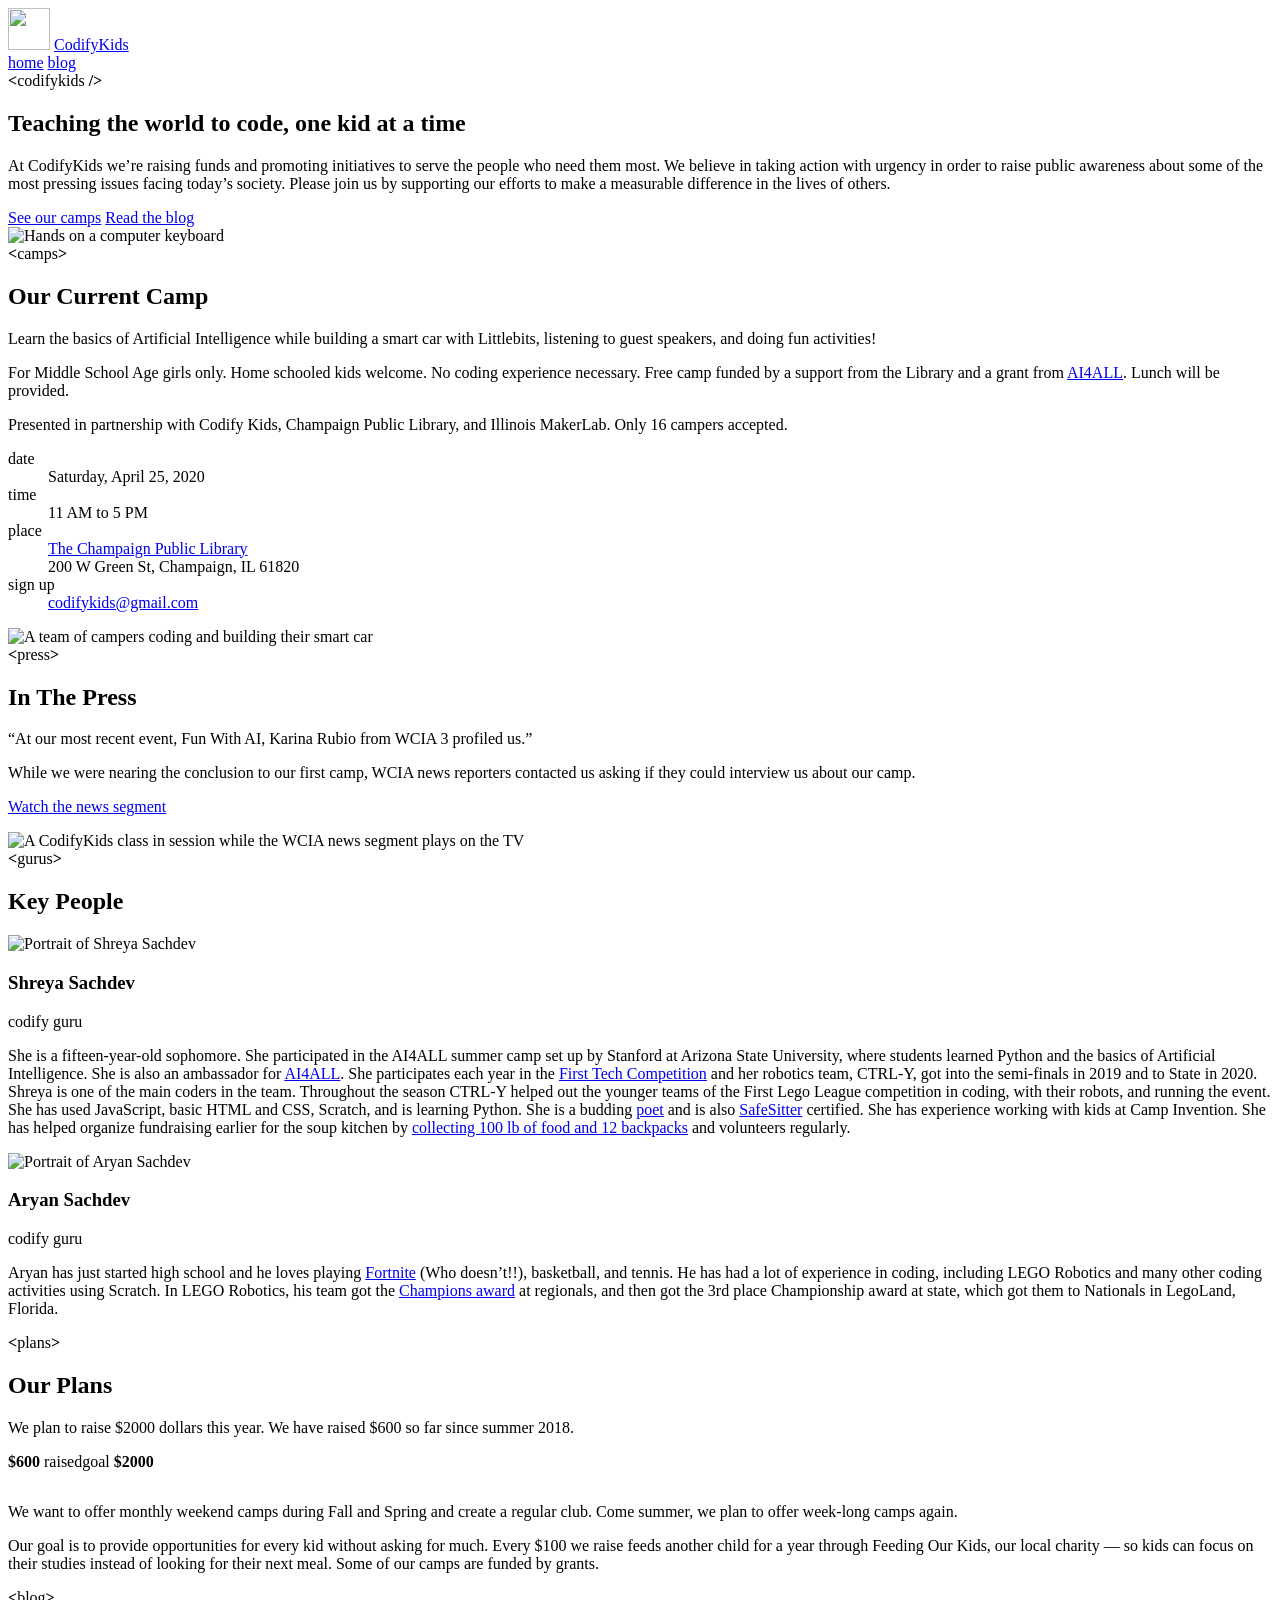
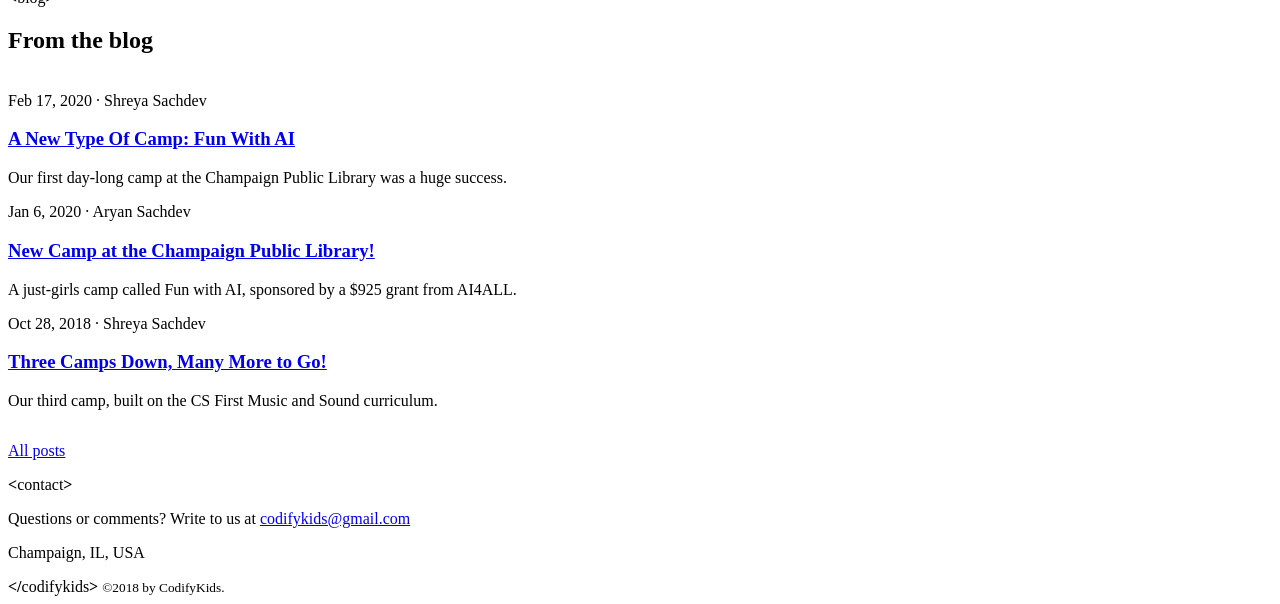
==== commit f57b41ad: "Rebuild frontend as hand-authored responsive site Replace the snapshotted Wix DOM with clean semanti" ====
--- a/docs/index.html
+++ b/docs/index.html
@@ -1,1052 +1,170 @@
 <!DOCTYPE html>
-<html lang="en" style="scroll-padding-top: 0px;"><head>
-  
-  <meta charset="utf-8">
-  <meta name="viewport" content="width=device-width, initial-scale=1" id="wixDesktopViewport">
-  <meta http-equiv="X-UA-Compatible" content="IE=edge">
-  
+<html lang="en">
+<head>
+<meta charset="utf-8">
+<meta name="viewport" content="width=device-width, initial-scale=1">
+<title>CodifyKids | Teaching the world to code, one kid at a time</title>
+<meta name="description" content="CodifyKids runs kid-taught coding camps in Champaign, IL. Every dollar raised goes to Feeding Our Kids, a local charity feeding schoolchildren.">
+<link rel="icon" href="/assets/wixstatic/logo.jpg" type="image/jpeg">
+<link rel="canonical" href="https://www.codifykids.org/">
+<link rel="stylesheet" href="/assets/site.css">
+</head>
+<body>
 
-  <link rel="icon" sizes="192x192" href="/assets/wixstatic/485779643c_e2871f_32bc4c5be8694472bf91b09964291b20_mv2.jpg" type="image/jpeg">
-  <link rel="shortcut icon" href="/assets/wixstatic/dce5512187_e2871f_32bc4c5be8694472bf91b09964291b20_mv2.jpg" type="image/jpeg">
-  <link rel="apple-touch-icon" href="/assets/wixstatic/f8ab94ea02_e2871f_32bc4c5be8694472bf91b09964291b20_mv2.jpg" type="image/jpeg">
+<header class="site-head">
+  <div class="wrap">
+    <img class="mark" src="/assets/wixstatic/logo.jpg" alt="" width="42" height="42">
+    <a class="name" href="/">CodifyKids</a>
+    <nav aria-label="Main">
+      <a href="/" aria-current="page">home</a>
+      <a href="/blog-1/">blog</a>
+    </nav>
+  </div>
+</header>
 
-  <!-- Safari Pinned Tab Icon -->
-  <!-- <link rel="mask-icon" href="/assets/wixstatic/dce5512187_e2871f_32bc4c5be8694472bf91b09964291b20_mv2.jpg"> -->
+<main>
 
-  <!-- Segmenter Polyfill -->
-  
+<section class="hero" aria-labelledby="hero-title">
+  <div class="wrap">
+    <div>
+      <span class="tag eyebrow"><b>&lt;</b>codifykids<b>&nbsp;/&gt;</b></span>
+      <h1 id="hero-title">Teaching the world to code, one kid at a time<span class="cursor" aria-hidden="true"></span></h1>
+      <p class="lede">At CodifyKids we&rsquo;re raising funds and promoting initiatives to serve the people who need them most. We believe in taking action with urgency in order to raise public awareness about some of the most pressing issues facing today&rsquo;s society. Please join us by supporting our efforts to make a measurable difference in the lives of others.</p>
+      <div class="cta-row">
+        <a class="btn solid" href="#camps">See our camps</a>
+        <a class="btn" href="/blog-1/">Read the blog</a>
+      </div>
+    </div>
+    <div class="hero-art">
+      <img src="/assets/wixstatic/b377f1eace_a4c2cb93c023484c94366e7246cee0e5.jpg" alt="Hands on a computer keyboard" width="720" height="854">
+    </div>
+  </div>
+</section>
 
-  <!-- Legacy Polyfills -->
-  
-  
+<section class="light" id="camps" aria-labelledby="camps-title">
+  <div class="wrap">
+    <span class="tag eyebrow"><b>&lt;</b>camps<b>&gt;</b></span>
+    <h2 id="camps-title">Our Current Camp</h2>
+    <div class="split">
+      <div>
+        <p>Learn the basics of Artificial Intelligence while building a smart car with Littlebits, listening to guest speakers, and doing fun activities!</p>
+        <p>For Middle School Age girls only. Home schooled kids welcome. No coding experience necessary. Free camp funded by a support from the Library and a grant from <a class="body-link" href="http://ai-4-all.org/">AI4ALL</a>. Lunch will be provided.</p>
+        <p class="note">Presented in partnership with Codify Kids, Champaign Public Library, and Illinois MakerLab. Only 16 campers accepted.</p>
+        <div class="facts">
+          <dl>
+            <dt>date</dt><dd>Saturday, April 25, 2020</dd>
+            <dt>time</dt><dd>11 AM to 5 PM</dd>
+            <dt>place</dt><dd><a class="body-link" href="http://www.champaign.org">The Champaign Public Library</a><br>200 W Green St, Champaign, IL 61820</dd>
+            <dt>sign&nbsp;up</dt><dd><a class="body-link" href="mailto:codifykids@gmail.com">codifykids@gmail.com</a></dd>
+          </dl>
+        </div>
+      </div>
+      <div class="camp-art">
+        <img src="/assets/wixstatic/a669caa4db_b4defd_eab643663dc94dee9313af307de1c28b_mv2.jpg" alt="A team of campers coding and building their smart car" loading="lazy">
+      </div>
+    </div>
+  </div>
+</section>
 
-  <!-- Performance API Polyfills -->
-  
+<section aria-labelledby="press-title">
+  <div class="wrap">
+    <span class="tag eyebrow"><b>&lt;</b>press<b>&gt;</b></span>
+    <h2 id="press-title">In The Press</h2>
+    <div class="press-grid">
+      <div>
+        <p class="press-quote">&ldquo;At our most recent event, Fun With AI, Karina Rubio from WCIA&nbsp;3 profiled us.&rdquo;</p>
+        <p>While we were nearing the conclusion to our first camp, WCIA news reporters contacted us asking if they could interview us about our camp.</p>
+        <p><a class="btn" href="/post/2018/10/27/our-hard-work-was-noticed/">Watch the news segment</a></p>
+      </div>
+      <img src="/assets/wixstatic/fa13167ad8_image.jpeg" alt="A CodifyKids class in session while the WCIA news segment plays on the TV" loading="lazy">
+    </div>
+  </div>
+</section>
 
-  <!-- Essential Viewer Model -->
-  
-  
+<section class="light" aria-labelledby="gurus-title">
+  <div class="wrap">
+    <span class="tag eyebrow"><b>&lt;</b>gurus<b>&gt;</b></span>
+    <h2 id="gurus-title">Key People</h2>
+    <div class="people">
+      <div class="person">
+        <img class="face" src="/assets/wixstatic/b039be2377_IMG_4477_edited_edited.jpg" alt="Portrait of Shreya Sachdev">
+        <h3>Shreya Sachdev</h3>
+        <p class="role">codify guru</p>
+        <p>She is a fifteen-year-old sophomore. She participated in the AI4ALL summer camp set up by Stanford at Arizona State University, where students learned Python and the basics of Artificial Intelligence. She is also an ambassador for <a class="body-link" href="http://ai-4-all.org/">AI4ALL</a>. She participates each year in the <a class="body-link" href="http://shreyasachdev.com/category/robotics-%F0%9F%A4%96/">First Tech Competition</a> and her robotics team, CTRL-Y, got into the semi-finals in 2019 and to State in 2020. Shreya is one of the main coders in the team. Throughout the season CTRL-Y helped out the younger teams of the First Lego League competition in coding, with their robots, and running the event. She has used JavaScript, basic HTML and CSS, Scratch, and is learning Python. She is a budding <a class="body-link" href="http://shreyasachdev.com/category/poems-by-me/">poet</a> and is also <a class="body-link" href="https://safesitter.org/">SafeSitter</a> certified. She has experience working with kids at Camp Invention. She has helped organize fundraising earlier for the soup kitchen by <a class="body-link" href="http://shreyasachdev.com/uncategorized/helping-others/">collecting 100 lb of food and 12 backpacks</a> and volunteers regularly.</p>
+      </div>
+      <div class="person">
+        <img class="face" src="/assets/wixstatic/a9155ea668_IMG_1216.jpg" alt="Portrait of Aryan Sachdev">
+        <h3>Aryan Sachdev</h3>
+        <p class="role">codify guru</p>
+        <p>Aryan has just started high school and he loves playing <a class="body-link" href="http://aryansachdev.com/uncategorized/fortnite-to-play-or-not-to-play-that-is-the-question/">Fortnite</a> (Who doesn&rsquo;t!!), basketball, and tennis. He has had a lot of experience in coding, including LEGO Robotics and many other coding activities using Scratch. In LEGO Robotics, his team got the <a class="body-link" href="http://aryansachdev.com/robotics/first-season-of-robotics-comes-to-an-end/">Champions award</a> at regionals, and then got the 3rd place Championship award at state, which got them to Nationals in LegoLand, Florida.</p>
+      </div>
+    </div>
+  </div>
+</section>
 
-  <!-- Globals Definitions -->
-  
+<section aria-labelledby="plans-title">
+  <div class="wrap">
+    <span class="tag eyebrow"><b>&lt;</b>plans<b>&gt;</b></span>
+    <h2 id="plans-title">Our Plans</h2>
+    <p>We plan to raise $2000 dollars this year. We have raised $600 so far since summer 2018.</p>
+    <div class="meter" role="img" aria-label="Fundraising progress: $600 raised of a $2000 goal">
+      <div class="bar"><div class="fill"></div></div>
+      <div class="scale"><span><b>$600</b> raised</span><span>goal <b>$2000</b></span></div>
+    </div>
+    <p style="margin-top:2rem">We want to offer monthly weekend camps during Fall and Spring and create a regular club. Come summer, we plan to offer week-long camps again.</p>
+    <p class="dark-note">Our goal is to provide opportunities for every kid without asking for much. Every $100 we raise feeds another child for a year through Feeding Our Kids, our local charity — so kids can focus on their studies instead of looking for their next meal. Some of our camps are funded by grants.</p>
+  </div>
+</section>
 
-  
+<section class="light tinted" aria-labelledby="blog-title">
+  <div class="wrap">
+    <span class="tag eyebrow"><b>&lt;</b>blog<b>&gt;</b></span>
+    <h2 id="blog-title">From the blog</h2>
+    <div class="cards">
+      <div class="card">
+        <a href="/post/a-new-type-of-camp-fun-with-ai/"><img src="/assets/wixstatic/e944205d27_b4defd_995c01b4b08a4659813370ef8acb197e_mv2.jpg" alt="" loading="lazy"></a>
+        <div class="pad">
+          <div class="meta">Feb 17, 2020 · Shreya Sachdev</div>
+          <h3><a href="/post/a-new-type-of-camp-fun-with-ai/">A New Type Of Camp: Fun With AI</a></h3>
+          <p>Our first day-long camp at the Champaign Public Library was a huge success.</p>
+        </div>
+      </div>
+      <div class="card">
+        <div class="pad">
+          <div class="meta">Jan 6, 2020 · Aryan Sachdev</div>
+          <h3><a href="/post/2020/01/06/new-camp-at-the-champaign-public-library/">New Camp at the Champaign Public Library!</a></h3>
+          <p>A just-girls camp called Fun with AI, sponsored by a $925 grant from AI4ALL.</p>
+        </div>
+      </div>
+      <div class="card">
+        <div class="pad">
+          <div class="meta">Oct 28, 2018 · Shreya Sachdev</div>
+          <h3><a href="/post/2018/10/28/three-camps-down-many-more-to-go/">Three Camps Down, Many More to Go!</a></h3>
+          <p>Our third camp, built on the CS First Music and Sound curriculum.</p>
+        </div>
+      </div>
+    </div>
+    <p style="margin-top:2rem"><a class="btn" href="/blog-1/">All posts</a></p>
+  </div>
+</section>
 
-  
-  <!-- BEGIN handleAccessTokens bundle -->
+<section aria-labelledby="contact-title">
+  <div class="wrap">
+    <span class="tag eyebrow"><b>&lt;</b>contact<b>&gt;</b></span>
+    <h2 id="contact-title" style="position:absolute;left:-9999px">Contact CodifyKids</h2>
+    <p class="contact-line">Questions or comments? Write to us at <a href="mailto:codifykids@gmail.com">codifykids@gmail.com</a></p>
+    <p class="dark-note">Champaign, IL, USA</p>
+  </div>
+</section>
 
-  
+</main>
 
-<!-- END handleAccessTokens bundle -->
+<footer class="site-foot">
+  <div class="wrap">
+    <span class="tag"><b>&lt;/</b>codifykids<b>&gt;</b></span>
+    <small>©2018 by CodifyKids.</small>
+  </div>
+</footer>
 
-<!-- BEGIN overrideGlobals bundle -->
-
-
-
-<!-- END overrideGlobals bundle -->
-
-  
-
-  
-  
-
-  <!-- Initial CSS -->
-  <style data-url="/assets/css/12cf4a7282_main.744ea815.min.css">@keyframes slide-horizontal-new{0%{transform:translate(100%)}}@keyframes slide-horizontal-old{80%{opacity:1}to{opacity:0;transform:translate(-100%)}}@keyframes slide-vertical-new{0%{transform:translateY(-100%)}}@keyframes slide-vertical-old{80%{opacity:1}to{opacity:0;transform:translateY(100%)}}@keyframes out-in-new{0%{opacity:0}}@keyframes out-in-old{to{opacity:0}}:root:active-view-transition{view-transition-name:none}:root:active-view-transition::view-transition-group(*){animation:none}:root:active-view-transition::view-transition-old(*){animation:none}:root:active-view-transition::view-transition-new(*){animation:none}:root::view-transition{pointer-events:none}:root:active-view-transition #SITE_HEADER{view-transition-name:header-group}:root:active-view-transition #WIX_ADS{view-transition-name:wix-ads-group}:root:active-view-transition #SITE_FOOTER{view-transition-name:footer-group}:root:active-view-transition #BACKGROUND_GROUP_TRANSITION_GROUP>div{view-transition-name:background-group}:root:active-view-transition::view-transition-group(page-group){pointer-events:all;cursor:wait;animation:revert;animation-duration:.6s}:root:active-view-transition::view-transition-old(page-group){pointer-events:all;cursor:wait;animation:revert;animation-duration:.6s}:root:active-view-transition::view-transition-new(page-group){pointer-events:all;cursor:wait;animation:revert;animation-duration:.6s}:root:active-view-transition-type(SlideHorizontal)::view-transition-old(page-group){mix-blend-mode:normal;animation:.6s cubic-bezier(.83,0,.17,1) forwards slide-horizontal-old}:root:active-view-transition-type(SlideHorizontal)::view-transition-new(page-group){mix-blend-mode:normal;animation:.6s cubic-bezier(.83,0,.17,1) backwards slide-horizontal-new}:root:active-view-transition-type(SlideVertical)::view-transition-old(page-group){mix-blend-mode:normal;animation:.6s cubic-bezier(.83,0,.17,1) forwards slide-vertical-old}:root:active-view-transition-type(SlideVertical)::view-transition-new(page-group){mix-blend-mode:normal;animation:.6s cubic-bezier(.83,0,.17,1) backwards slide-vertical-new}:root:active-view-transition-type(OutIn)::view-transition-old(page-group){animation:.35s cubic-bezier(.22,1,.36,1) forwards out-in-old}:root:active-view-transition-type(OutIn)::view-transition-new(page-group){animation:.35s cubic-bezier(.64,0,.78,0) .35s backwards out-in-new}@media (prefers-reduced-motion:reduce){::view-transition-group(*){animation:none!important}::view-transition-old(*){animation:none!important}::view-transition-new(*){animation:none!important}}html,body{vertical-align:baseline;background:0 0;border:0;outline:0;margin:0;padding:0}body{--scrollbar-width:0px;-webkit-text-size-adjust:100%;-moz-text-size-adjust:100%;-ms-text-size-adjust:100%;text-size-adjust:100%;font-family:Arial,Helvetica,sans-serif;font-size:10px}html,body{height:100%}body{overflow-x:auto;overflow-y:scroll}body:not(.responsive) #site-root{width:100%;min-width:var(--site-width)}body:not([data-js-loaded]) [data-hide-prejs]{visibility:hidden}interact-element{display:contents}#SITE_CONTAINER{position:relative}:root{--one-unit:1vw;--section-max-width:9999px;--spx-stopper-max:9999px;--spx-stopper-min:0px;--browser-zoom:1}@supports ((-webkit-appearance:none)) and (stroke-color:transparent){:root{--safari-sticky-fix:opacity;--experimental-safari-sticky-fix:translateZ(0)}}@supports (container-type:inline-size){:root{--one-unit:1cqw}}[id^=oldHoverBox-]{mix-blend-mode:plus-lighter;transition:opacity .5s,visibility .5s}[data-mesh-id$=inlineContent-gridContainer]:has(>[id^=oldHoverBox-]){isolation:isolate}
-/*# sourceMappingURL=/assets/css/12cf4a7282_main.744ea815.min.css.map*/</style>
-<style data-url="/assets/css/530c3c0fb8_main.renderer.d1b87f2e.min.css">div,span,applet,object,iframe,h1,h2,h3,h4,h5,h6,p,blockquote,pre,a,abbr,acronym,address,big,cite,code,del,dfn,em,font,img,ins,kbd,q,s,samp,small,strike,strong,sub,sup,tt,var,b,u,i,center,dl,dt,dd,ol,ul,li,fieldset,form,label,legend,table,caption,tbody,tfoot,thead,tr,th,td,nav,button,section,header,footer,title{vertical-align:baseline;background:0 0;border:0;outline:0;margin:0;padding:0}textarea,input,select{box-sizing:border-box;font-family:Helvetica,Arial,sans-serif}ol,ul{list-style:none}blockquote,q{quotes:none}ins{text-decoration:none}del{text-decoration:line-through}table{border-collapse:collapse;border-spacing:0}a{cursor:pointer;text-decoration:none}.testStyles{overflow-y:hidden}.reset-button{color:inherit;font:inherit;-webkit-appearance:none;-webkit-user-select:none;-moz-user-select:none;-ms-user-select:none;background:0 0;border:0;outline:0;padding:0;line-height:normal;overflow:visible}:focus{outline:none}body.device-mobile-optimized:not(.disable-site-overflow){overflow-x:hidden;overflow-y:scroll}body.device-mobile-optimized:not(.responsive) #SITE_CONTAINER{width:320px;margin-left:auto;margin-right:auto;position:relative;overflow-x:visible}body.device-mobile-optimized:not(.responsive):not(.blockSiteScrolling) #SITE_CONTAINER{margin-top:0}body.device-mobile-optimized>*{max-width:100%!important}body.device-mobile-optimized #site-root{overflow:hidden}@supports (overflow:clip){body.device-mobile-optimized #site-root{overflow:clip}}body.device-mobile-non-optimized #SITE_CONTAINER #site-root{overflow:clip}body.device-mobile-non-optimized.fullScreenMode{background-color:#5f6360}body.device-mobile-non-optimized.fullScreenMode #site-root,body.device-mobile-non-optimized.fullScreenMode #SITE_BACKGROUND,body.device-mobile-non-optimized.fullScreenMode #MOBILE_ACTIONS_MENU,body.fullScreenMode #WIX_ADS{visibility:hidden}body.fullScreenMode{overflow:hidden!important}body.fullScreenMode.device-mobile-optimized #TINY_MENU{opacity:0;pointer-events:none}body.fullScreenMode-scrollable.device-mobile-optimized{overflow-x:hidden!important;overflow-y:auto!important}body.fullScreenMode-scrollable.device-mobile-optimized #site-root,body.fullScreenMode-scrollable.device-mobile-optimized #masterPage{overflow:hidden!important}body.fullScreenMode-scrollable.device-mobile-optimized #masterPage,body.fullScreenMode-scrollable.device-mobile-optimized #SITE_BACKGROUND{height:auto!important}body.fullScreenMode-scrollable.device-mobile-optimized #masterPage.mesh-layout{height:0!important}body.blockSiteScrolling,body.siteScrollingBlocked{width:100%;position:fixed}body.siteScrollingBlockedIOSFix{overflow:hidden!important}body.blockSiteScrolling #SITE_CONTAINER{margin-top:calc(var(--blocked-site-scroll-margin-top)*-1)}#site-root{top:var(--wix-ads-height);min-height:100%;margin:0 auto;position:relative}#site-root img:not([src]){visibility:hidden}#site-root svg img:not([src]){visibility:visible}.auto-generated-link{color:inherit}#SCROLL_TO_TOP,#SCROLL_TO_BOTTOM{height:0}.has-click-trigger{cursor:pointer}.fullScreenOverlay{z-index:1005;justify-content:center;display:flex;position:fixed;top:-60px;bottom:0;left:0;right:0;overflow-y:hidden}.fullScreenOverlay>.fullScreenOverlayContent{margin:0 auto;position:absolute;top:60px;bottom:0;left:0;right:0;overflow:hidden;transform:translateZ(0)}[data-mesh-id$=inlineContent],[data-mesh-id$=centeredContent],[data-mesh-id$=form]{pointer-events:none;position:relative}[data-mesh-id$=-gridWrapper],[data-mesh-id$=-rotated-wrapper]{pointer-events:none}[data-mesh-id$=-gridContainer]>*,[data-mesh-id$=-rotated-wrapper]>*,[data-mesh-id$=inlineContent]>:not([data-mesh-id$=-gridContainer]){pointer-events:auto}.device-mobile-optimized #masterPage.mesh-layout #SOSP_CONTAINER_CUSTOM_ID{-ms-grid-row:2;grid-area:2/1/3/2;position:relative}#masterPage.mesh-layout{display:-ms-grid;-ms-grid-rows:max-content max-content min-content max-content;-ms-grid-columns:100%;grid-template-rows:max-content max-content min-content max-content;grid-template-columns:100%;justify-content:stretch;align-items:start;display:grid}#masterPage.mesh-layout #SITE_HEADER_WRAPPER,#masterPage.mesh-layout #SITE_HEADER-placeholder,#masterPage.mesh-layout #SOSP_CONTAINER_CUSTOM_ID[data-state~=mobileView],#masterPage.mesh-layout #PAGES_CONTAINER,#masterPage.mesh-layout #soapBeforePagesContainer,#masterPage.mesh-layout #soapAfterPagesContainer,#masterPage.mesh-layout #SITE_FOOTER_WRAPPER,#masterPage.mesh-layout #SITE_FOOTER-placeholder{-ms-grid-column:1;-ms-grid-row-align:start;-ms-grid-column-align:start}#masterPage.mesh-layout #SITE_HEADER_WRAPPER,#masterPage.mesh-layout #SITE_HEADER-placeholder{-ms-grid-row:1;grid-area:1/1/2/2}#masterPage.mesh-layout #PAGES_CONTAINER,#masterPage.mesh-layout #soapBeforePagesContainer,#masterPage.mesh-layout #soapAfterPagesContainer{-ms-grid-row:3;grid-area:3/1/4/2}#masterPage.mesh-layout #soapBeforePagesContainer,#masterPage.mesh-layout #soapAfterPagesContainer{width:100%}#masterPage.mesh-layout #PAGES_CONTAINER{align-self:stretch}#masterPage.mesh-layout main#PAGES_CONTAINER{display:block}#masterPage.mesh-layout #SITE_FOOTER_WRAPPER,#masterPage.mesh-layout #SITE_FOOTER-placeholder{-ms-grid-row:4;grid-area:4/1/5/2}#masterPage.mesh-layout [data-mesh-id=PAGES_CONTAINERcenteredContent],#masterPage.mesh-layout [data-mesh-id=PAGES_CONTAINERinlineContent],#masterPage.mesh-layout #SITE_PAGES{height:100%}#masterPage.mesh-layout.desktop>*{width:100%}#masterPage.mesh-layout #SITE_PAGES,#masterPage.mesh-layout #SITE_HEADER_WRAPPER,#masterPage.mesh-layout #SITE_FOOTER_WRAPPER,#masterPage.mesh-layout #PAGES_CONTAINER,#masterPage.mesh-layout #masterPageinlineContent,#masterPage.mesh-layout #SITE_FOOTER,#masterPage.mesh-layout #SITE_HEADER{position:relative}#masterPage.mesh-layout #SITE_HEADER{grid-area:1/1/2/2}#masterPage.mesh-layout #SITE_FOOTER{grid-area:4/1/5/2}#masterPage.mesh-layout.overflow-x-clip #SITE_HEADER,#masterPage.mesh-layout.overflow-x-clip #SITE_FOOTER{overflow-x:clip}[data-z-counter]{z-index:0}[data-z-counter="0"]{z-index:auto}.wixSiteProperties{-webkit-font-smoothing:antialiased;-moz-osx-font-smoothing:grayscale}:root{--wst-button-color-fill-primary:rgb(var(--color_48));--wst-button-color-border-primary:rgb(var(--color_49));--wst-button-color-text-primary:rgb(var(--color_50));--wst-button-color-fill-primary-hover:rgb(var(--color_51));--wst-button-color-border-primary-hover:rgb(var(--color_52));--wst-button-color-text-primary-hover:rgb(var(--color_53));--wst-button-color-fill-primary-disabled:rgb(var(--color_54));--wst-button-color-border-primary-disabled:rgb(var(--color_55));--wst-button-color-text-primary-disabled:rgb(var(--color_56));--wst-button-color-fill-secondary:rgb(var(--color_57));--wst-button-color-border-secondary:rgb(var(--color_58));--wst-button-color-text-secondary:rgb(var(--color_59));--wst-button-color-fill-secondary-hover:rgb(var(--color_60));--wst-button-color-border-secondary-hover:rgb(var(--color_61));--wst-button-color-text-secondary-hover:rgb(var(--color_62));--wst-button-color-fill-secondary-disabled:rgb(var(--color_63));--wst-button-color-border-secondary-disabled:rgb(var(--color_64));--wst-button-color-text-secondary-disabled:rgb(var(--color_65));--wst-color-fill-base-1:rgb(var(--color_36));--wst-color-fill-base-2:rgb(var(--color_37));--wst-color-fill-base-shade-1:rgb(var(--color_38));--wst-color-fill-base-shade-2:rgb(var(--color_39));--wst-color-fill-base-shade-3:rgb(var(--color_40));--wst-color-fill-accent-1:rgb(var(--color_41));--wst-color-fill-accent-2:rgb(var(--color_42));--wst-color-fill-accent-3:rgb(var(--color_43));--wst-color-fill-accent-4:rgb(var(--color_44));--wst-color-fill-background-primary:rgb(var(--color_11));--wst-color-fill-background-secondary:rgb(var(--color_12));--wst-color-text-primary:rgb(var(--color_15));--wst-color-text-secondary:rgb(var(--color_14));--wst-color-action:rgb(var(--color_18));--wst-color-disabled:rgb(var(--color_39));--wst-color-title:rgb(var(--color_45));--wst-color-subtitle:rgb(var(--color_46));--wst-color-line:rgb(var(--color_47));--wst-font-style-h2:var(--font_2);--wst-font-style-h3:var(--font_3);--wst-font-style-h4:var(--font_4);--wst-font-style-h5:var(--font_5);--wst-font-style-h6:var(--font_6);--wst-font-style-body-large:var(--font_7);--wst-font-style-body-medium:var(--font_8);--wst-font-style-body-small:var(--font_9);--wst-font-style-body-x-small:var(--font_10);--wst-color-custom-1:rgb(var(--color_13));--wst-color-custom-2:rgb(var(--color_16));--wst-color-custom-3:rgb(var(--color_17));--wst-color-custom-4:rgb(var(--color_19));--wst-color-custom-5:rgb(var(--color_20));--wst-color-custom-6:rgb(var(--color_21));--wst-color-custom-7:rgb(var(--color_22));--wst-color-custom-8:rgb(var(--color_23));--wst-color-custom-9:rgb(var(--color_24));--wst-color-custom-10:rgb(var(--color_25));--wst-color-custom-11:rgb(var(--color_26));--wst-color-custom-12:rgb(var(--color_27));--wst-color-custom-13:rgb(var(--color_28));--wst-color-custom-14:rgb(var(--color_29));--wst-color-custom-15:rgb(var(--color_30));--wst-color-custom-16:rgb(var(--color_31));--wst-color-custom-17:rgb(var(--color_32));--wst-color-custom-18:rgb(var(--color_33));--wst-color-custom-19:rgb(var(--color_34));--wst-color-custom-20:rgb(var(--color_35))}.wix-presets-wrapper{display:contents}.builder-root{box-sizing:border-box}
-/*# sourceMappingURL=/assets/css/530c3c0fb8_main.renderer.d1b87f2e.min.css.map*/</style>
-
-  <meta name="format-detection" content="telephone=no">
-  <meta name="skype_toolbar" content="skype_toolbar_parser_compatible">
-  
-  
-
-  
-
-  
-      <!--pageHtmlEmbeds.head start-->
-      
-    
-      
-      <!--pageHtmlEmbeds.head end-->
-  
-
-  <!-- head performance data start -->
-  
-  <!-- head performance data end -->
-  
-
-    
-
-  
-  <style id="a11y-contrast">
-    @media (forced-colors: active) {
-      #SITE_CONTAINER.focus-ring-active
-        :not(.has-custom-focus):not(.ignore-focus):not([tabindex='-1']):focus,
-      #SITE_CONTAINER.focus-ring-active
-        :not(.has-custom-focus):not(.ignore-focus):not([tabindex='-1']):focus
-        ~ .wixSdkShowFocusOnSibling {
-        outline: 2px solid CanvasText;
-        outline-offset: 2px;
-      }
-    }
-  </style>
-  
-
-  
-
-<meta http-equiv="X-Wix-Meta-Site-Id" content="24c028a1-5f53-4218-8743-abe8adc2384c">
-<meta http-equiv="X-Wix-Application-Instance-Id" content="c652b268-1674-4fa5-acfe-2d37f0841c78">
-
-    <meta http-equiv="X-Wix-Published-Version" content="212">
-
-
-
-    <meta http-equiv="etag" content="bug">
-
-<!-- render-head end -->
-
-<style data-href="/assets/css/dba44dc361_rb_wixui.thunderbolt_bootstrap.8efc05ba.min.css">.EtmdIW{cursor:pointer}.XWeqiF{opacity:0}.bWoigz{opacity:1;transition:opacity var(--transition-duration)cubic-bezier(.37,0,.63,1)}.HTrn1j{opacity:1}.sAGPNe{opacity:0;transition:opacity var(--transition-duration)cubic-bezier(.37,0,.63,1)}.cCFKrw{opacity:0}.yifJnQ{opacity:1;transition:opacity var(--transition-duration)cubic-bezier(.64,0,.78,0)}._mj5qU{opacity:1}.gG6uhp{opacity:0;transition:opacity var(--transition-duration)cubic-bezier(.22,1,.36,1)}.k0CnHT{transform:translate(100%)}.URQNsX{transition:transform var(--transition-duration)cubic-bezier(.87,0,.13,1);transform:translate(0)}.CCwVTE{transform:translate(0)}.TX_1qK{transition:transform var(--transition-duration)cubic-bezier(.87,0,.13,1);transform:translate(-100%)}.JMRv7x{transform:translate(-100%)}.AOzCGi{transition:transform var(--transition-duration)cubic-bezier(.87,0,.13,1);transform:translate(0)}.WzSMGx{transform:translate(0)}.I76Pz6{transition:transform var(--transition-duration)cubic-bezier(.87,0,.13,1);transform:translate(100%)}.bX95uQ{transform:translateY(100%)}.Ogwj62{transition:transform var(--transition-duration)cubic-bezier(.87,0,.13,1);transform:translateY(0)}.GdyWfW{transform:translateY(0)}.YxqFze{transition:transform var(--transition-duration)cubic-bezier(.87,0,.13,1);transform:translateY(-100%)}.NrDww4{transform:translateY(-100%)}.ciVV17{transition:transform var(--transition-duration)cubic-bezier(.87,0,.13,1);transform:translateY(0)}.BMKrqh{transform:translateY(0)}.jNxMkI{transition:transform var(--transition-duration)cubic-bezier(.87,0,.13,1);transform:translateY(100%)}body:not(.responsive) .Y3K28_{overflow-x:clip}:root:active-view-transition .Y3K28_{view-transition-name:page-group}.uvik8H{grid-template-rows:1fr;grid-template-columns:1fr;height:100%;display:grid}.uvik8H>div{grid-area:1/1/2/2;align-self:stretch!important;justify-self:stretch!important}.StylableButton2545352419__root{-archetype:box;cursor:pointer;box-sizing:border-box;touch-action:manipulation;border:0;width:100%;min-width:10px;height:100%;min-height:10px;padding:0;display:block}.StylableButton2545352419__root[disabled]{pointer-events:none}.StylableButton2545352419__root:not(:hover):not([disabled]).StylableButton2545352419--hasBackgroundColor{background-color:var(--corvid-background-color)!important}.StylableButton2545352419__root:hover:not([disabled]).StylableButton2545352419--hasHoverBackgroundColor{background-color:var(--corvid-hover-background-color)!important}.StylableButton2545352419__root:not(:hover)[disabled].StylableButton2545352419--hasDisabledBackgroundColor{background-color:var(--corvid-disabled-background-color)!important}.StylableButton2545352419__root:not(:hover):not([disabled]).StylableButton2545352419--hasBorderColor{border-color:var(--corvid-border-color)!important}.StylableButton2545352419__root:hover:not([disabled]).StylableButton2545352419--hasHoverBorderColor{border-color:var(--corvid-hover-border-color)!important}.StylableButton2545352419__root:not(:hover)[disabled].StylableButton2545352419--hasDisabledBorderColor{border-color:var(--corvid-disabled-border-color)!important}.StylableButton2545352419__root.StylableButton2545352419--hasBorderRadius{border-radius:var(--corvid-border-radius)!important}.StylableButton2545352419__root.StylableButton2545352419--hasBorderWidth{border-width:var(--corvid-border-width)!important}.StylableButton2545352419__root:not(:hover):not([disabled]).StylableButton2545352419--hasColor,.StylableButton2545352419__root:not(:hover):not([disabled]).StylableButton2545352419--hasColor .StylableButton2545352419__label{color:var(--corvid-color)!important}.StylableButton2545352419__root:hover:not([disabled]).StylableButton2545352419--hasHoverColor,.StylableButton2545352419__root:hover:not([disabled]).StylableButton2545352419--hasHoverColor .StylableButton2545352419__label{color:var(--corvid-hover-color)!important}.StylableButton2545352419__root:not(:hover)[disabled].StylableButton2545352419--hasDisabledColor,.StylableButton2545352419__root:not(:hover)[disabled].StylableButton2545352419--hasDisabledColor .StylableButton2545352419__label{color:var(--corvid-disabled-color)!important}.StylableButton2545352419__link{-archetype:box;box-sizing:border-box;color:#000;text-decoration:none}.StylableButton2545352419__container{flex-direction:row;flex-grow:1;flex-basis:auto;justify-content:center;align-items:center;width:100%;height:100%;transition:all .2s,visibility;display:flex;overflow:hidden}.StylableButton2545352419__label{-archetype:text;-controller-part-type:LayoutChildDisplayDropdown,LayoutFlexChildSpacing(first);text-overflow:ellipsis;text-align:center;white-space:nowrap;min-width:1.8em;max-width:100%;transition:inherit;overflow:hidden}.StylableButton2545352419__root.StylableButton2545352419--isMaxContent .StylableButton2545352419__label{text-overflow:unset}.StylableButton2545352419__root.StylableButton2545352419--isWrapText .StylableButton2545352419__label{overflow-wrap:break-word;white-space:break-spaces;word-break:break-word;min-width:10px}.StylableButton2545352419__icon{-archetype:icon;-controller-part-type:LayoutChildDisplayDropdown,LayoutFlexChildSpacing(last);flex-shrink:0;min-width:1px;height:50px;transition:inherit}.StylableButton2545352419__icon.StylableButton2545352419--override{display:block!important}.StylableButton2545352419__icon>span,.StylableButton2545352419__icon svg{width:inherit;height:inherit;display:flex}.StylableButton2545352419__root:not(:hover):not([disalbed]).StylableButton2545352419--hasIconColor .StylableButton2545352419__icon svg{fill:var(--corvid-icon-color)!important;stroke:var(--corvid-icon-color)!important}.StylableButton2545352419__root:hover:not([disabled]).StylableButton2545352419--hasHoverIconColor .StylableButton2545352419__icon svg{fill:var(--corvid-hover-icon-color)!important;stroke:var(--corvid-hover-icon-color)!important}.StylableButton2545352419__root:not(:hover)[disabled].StylableButton2545352419--hasDisabledIconColor .StylableButton2545352419__icon svg{fill:var(--corvid-disabled-icon-color)!important;stroke:var(--corvid-disabled-icon-color)!important}@media (forced-colors:active){.StylableButton2545352419__root:not([disabled]){outline-offset:0px;outline:2px solid buttontext}.StylableButton2545352419__root:hover:not([disabled]),.StylableButton2545352419__root[aria-pressed=true],.StylableButton2545352419__root[aria-selected=true],.StylableButton2545352419__root[data-preview=selected]{outline-offset:1px;outline:3px solid highlight}.StylableButton2545352419__root:focus,.StylableButton2545352419__root:focus-visible{outline-offset:1px;outline:3px solid highlight!important}.StylableButton2545352419__icon,.StylableButton2545352419__icon svg,.StylableButton2545352419__icon svg *{fill:currentColor!important;stroke:currentColor!important}}.IT88M3{position:absolute;inset:0}.LXgYyC{cursor:pointer}.iL7Pq5{-webkit-tap-highlight-color:#0000;opacity:var(--opacity);fill:var(--corvid-fill-color,var(--fill));fill-opacity:var(--fill-opacity);stroke:var(--corvid-stroke-color,var(--stroke));stroke-opacity:var(--stroke-opacity);stroke-width:var(--stroke-width);transform:var(--flip);filter:var(--drop-shadow,none);position:absolute;inset:0}.iL7Pq5 svg{width:var(--svg-calculated-width,100%);height:var(--svg-calculated-height,100%);padding:var(--svg-calculated-padding,0);margin:auto;position:absolute;inset:0}.iL7Pq5 svg:not([data-type=ugc]){overflow:visible}.gx51wo *{vector-effect:non-scaling-stroke}ul.font_100,ol.font_100{color:#080808;font-variant:normal;letter-spacing:normal;margin:0;font-family:"Arial, Helvetica, sans-serif",serif;font-size:10px;font-style:normal;font-weight:400;line-height:normal;text-decoration:none}ul.font_100 li,ol.font_100 li{margin-bottom:12px}ul.wix-list-text-align,ol.wix-list-text-align{list-style-position:inside}ul.wix-list-text-align p,ul.wix-list-text-align h1,ul.wix-list-text-align h2,ul.wix-list-text-align h3,ul.wix-list-text-align h4,ul.wix-list-text-align h5,ul.wix-list-text-align h6,ol.wix-list-text-align p,ol.wix-list-text-align h1,ol.wix-list-text-align h2,ol.wix-list-text-align h3,ol.wix-list-text-align h4,ol.wix-list-text-align h5,ol.wix-list-text-align h6{display:inline}.E28gHm{cursor:pointer}.V9ooqn{clip:rect(0 0 0 0);border:0;width:1px;height:1px;margin:-1px;padding:0;position:absolute;overflow:hidden}._v6ohL [data-attr-richtext-marker=true]{display:block}._v6ohL [data-attr-richtext-marker=true] table{border-collapse:collapse;width:100%;margin:15px 0}._v6ohL [data-attr-richtext-marker=true] table td{padding:12px;position:relative}._v6ohL [data-attr-richtext-marker=true] table td:after{content:"";opacity:.2;border-bottom:1px solid;border-left:1px solid;position:absolute;inset:0}._v6ohL [data-attr-richtext-marker=true] table tr td:last-child:after{border-right:1px solid}._v6ohL [data-attr-richtext-marker=true] table tr:first-child td:after{border-top:1px solid}@supports ((-webkit-appearance:none)) and (stroke-color:transparent){.ZS_qLz>*>:first-child{vertical-align:top}}@supports (-webkit-touch-callout:none){.ZS_qLz>*>:first-child{vertical-align:top}}.N5mCVp :is(p,h1,h2,h3,h4,h5,h6,ul,ol,span[data-attr-richtext-marker],blockquote,div) [class$=rich-text__text],.N5mCVp :is(p,h1,h2,h3,h4,h5,h6,ul,ol,span[data-attr-richtext-marker],blockquote,div)[class$=rich-text__text]{color:var(--corvid-color,currentColor)}.N5mCVp :is(p,h1,h2,h3,h4,h5,h6,ul,ol,span[data-attr-richtext-marker],blockquote,div) span[style*=color]{color:var(--corvid-color,currentColor)!important}.V3wkP4{min-height:var(--min-height);min-width:var(--min-width);direction:var(--text-direction)}.V3wkP4 .nzCBBu{word-wrap:break-word;overflow-wrap:break-word;width:100%;height:100%;position:relative}.V3wkP4 .nzCBBu ul{list-style:inside}.V3wkP4 .nzCBBu li{margin-bottom:12px}.UwkEpO p,.UwkEpO h1,.UwkEpO h2,.UwkEpO h3,.UwkEpO h4,.UwkEpO h5,.UwkEpO h6,.UwkEpO blockquote,.UwkEpO div{letter-spacing:normal;line-height:normal}.JykKzs{min-height:var(--min-height);min-width:var(--min-width)}.JykKzs .nzCBBu{word-wrap:break-word;overflow-wrap:break-word;width:100%;height:100%;position:relative}.JykKzs .nzCBBu ol,.JykKzs .nzCBBu ul{letter-spacing:normal;margin-inline-start:.5em;padding-inline-start:1.3em;line-height:normal}.JykKzs .nzCBBu ul{list-style-type:disc}.JykKzs .nzCBBu ol{list-style-type:decimal}.JykKzs .nzCBBu ul ul,.JykKzs .nzCBBu ol ul{line-height:normal;list-style-type:circle}.JykKzs .nzCBBu ol ol ul,.JykKzs .nzCBBu ol ul ul,.JykKzs .nzCBBu ul ol ul,.JykKzs .nzCBBu ul ul ul{line-height:normal;list-style-type:square}.JykKzs .nzCBBu li{font-style:inherit;font-weight:inherit;line-height:inherit;letter-spacing:normal}.JykKzs .nzCBBu p,.JykKzs .nzCBBu h1,.JykKzs .nzCBBu h2,.JykKzs .nzCBBu h3,.JykKzs .nzCBBu h4,.JykKzs .nzCBBu h5,.JykKzs .nzCBBu h6{margin-block:0;letter-spacing:normal;margin:0;line-height:normal}.JykKzs .nzCBBu a{color:inherit}.N8MGzv,.UwkEpO{word-wrap:break-word;overflow-wrap:break-word;text-align:start;pointer-events:none;min-height:var(--min-height);min-width:var(--min-width);direction:var(--text-direction);mix-blend-mode:var(--blendMode,normal);text-transform:var(--textTransform,"none");text-shadow:var(--textOutline,0px 0px transparent),var(--textShadow,0px 0px transparent)}.N8MGzv>*,.UwkEpO>*{pointer-events:auto}.N8MGzv li,.UwkEpO li{font-style:inherit;font-weight:inherit;line-height:inherit;letter-spacing:normal}.N8MGzv ol,.UwkEpO ol,.N8MGzv ul,.UwkEpO ul{letter-spacing:normal;margin-inline:.5em 0;line-height:normal}.N8MGzv:not(.PO9MfV) ol,.UwkEpO:not(.PO9MfV) ol,.N8MGzv:not(.PO9MfV) ul,.UwkEpO:not(.PO9MfV) ul{padding-inline:1.3em 0}.N8MGzv ul,.UwkEpO ul{list-style-type:disc}.N8MGzv ol,.UwkEpO ol{list-style-type:decimal}.N8MGzv ul ul,.UwkEpO ul ul,.N8MGzv ol ul,.UwkEpO ol ul{list-style-type:circle}.N8MGzv ul ul ul,.UwkEpO ul ul ul,.N8MGzv ol ul ul,.UwkEpO ol ul ul,.N8MGzv ul ol ul,.UwkEpO ul ol ul,.N8MGzv ol ol ul,.UwkEpO ol ol ul{list-style-type:square}.N8MGzv p,.UwkEpO p,.N8MGzv h1,.UwkEpO h1,.N8MGzv h2,.UwkEpO h2,.N8MGzv h3,.UwkEpO h3,.N8MGzv h4,.UwkEpO h4,.N8MGzv h5,.UwkEpO h5,.N8MGzv h6,.UwkEpO h6,.N8MGzv blockquote,.UwkEpO blockquote,.N8MGzv div,.UwkEpO div{margin-block:0;margin:0}.N8MGzv a,.UwkEpO a{color:inherit}.PO9MfV li{margin-inline:1.3em 0}.qe3oTb{pointer-events:none;white-space:nowrap;padding:0;overflow:hidden}.TvbeET{display:none}.CNHfeA{width:100%;position:absolute;inset:0}.ZfNvr6{transition:all .2s ease-in;transform:translateY(-100%)}.ICcIQy{transition:all .2s}.xL7MJu{opacity:0;transition:all .2s ease-in}.xL7MJu.Dbjboh{pointer-events:none}.xg8z1A{opacity:1;transition:all .2s}.G6vvJF{width:100%;height:auto;position:relative}.ZgDNL8{width:100%;position:relative}body:not(.device-mobile-optimized) ._c_gnD,:host(:not(.device-mobile-optimized)) ._c_gnD{margin-left:calc((100% - var(--site-width))/2);width:var(--site-width)}.HQtdHX[data-focuscycled=active]{outline:1px solid #0000}.HQtdHX[data-focuscycled=active]:not(:focus-within){outline:2px solid #0000;transition:outline 10ms}.HQtdHX ._c_gnD{position:absolute;inset:0}.w4DepW{direction:var(--direction)}.w4DepW .tN_ggS .re13Ik{display:var(--item-display);width:var(--item-size);height:var(--item-size);margin-inline:var(--item-margin-inline);margin-block:var(--item-margin-block)}.w4DepW .tN_ggS .re13Ik:last-child{margin-block:0;margin-inline:0}.w4DepW .tN_ggS .re13Ik .twXk19{display:block}.w4DepW .tN_ggS .re13Ik .twXk19 .ZK9snE{width:var(--item-size);height:var(--item-size)}@media (forced-colors:active){.w4DepW .tN_ggS .re13Ik .twXk19{outline-offset:0;outline:2px solid buttontext}.w4DepW .tN_ggS .re13Ik .twXk19:hover{outline-offset:-2px;outline:3px solid highlight}.w4DepW .tN_ggS .re13Ik .twXk19:focus,.w4DepW .tN_ggS .re13Ik .twXk19:focus-visible{outline-offset:1px;outline:3px solid highlight!important}}.w4DepW .tN_ggS{white-space:nowrap;width:100%;height:100%;position:absolute}body.device-mobile-optimized .w4DepW .tN_ggS,:host(.device-mobile-optimized) .w4DepW .tN_ggS{white-space:normal}.Qh0lWW{width:100%;height:100%;display:block}.Qh0lWW img{max-width:var(--wix-img-max-width,100%)}.Qh0lWW[data-animate-blur] img{filter:blur(9px);transition:filter .8s ease-in}.Qh0lWW[data-animate-blur] img[data-load-done]{filter:none}.sFiSiq{width:100%;height:100%;display:block}.QED8q1{width:100%;height:calc(100% - var(--wix-ads-height));margin-top:var(--wix-ads-height);pointer-events:none;z-index:var(--pinned-layer-in-container,var(--above-all-in-container));grid-template-rows:1fr;grid-template-columns:1fr;display:grid;position:fixed;top:0;left:0}.MswS0Y{pointer-events:none;z-index:var(--pinned-layer-in-container,var(--above-all-in-container))}</style>
-<style data-href="/assets/css/6057b2369a_rb_wixui.thunderbolt_bootstrap-classic.a8502fca.min.css">.ZhVEJq{touch-action:manipulation}.twJknM{text-align:initial;box-sizing:border-box;align-items:center;justify-content:var(--label-align);width:max-content;min-width:100%;display:flex}@media (forced-colors:active){.twJknM{outline-offset:0px;outline:2px solid buttontext}.twJknM:hover{outline-offset:1px;outline:3px solid highlight}.twJknM:focus,.twJknM:focus-visible{outline-offset:1px;outline:3px solid highlight!important}[aria-disabled=true] .twJknM{outline:none}}.twJknM:before{content:"";max-width:var(--margin-start,0px);flex-grow:1;align-self:stretch}.twJknM:after{content:"";max-width:var(--margin-end,0px);flex-grow:1;align-self:stretch}.mu5PoX{height:100%}.mu5PoX .twJknM{border-radius:var(--corvid-border-radius,var(--rd,0));transition:var(--trans1,border-color .4s ease 0s,background-color .4s ease 0s);box-shadow:var(--shd,0 1px 4px #0009);position:absolute;inset:0}.mu5PoX .twJknM:link,.mu5PoX .twJknM:visited{border-color:#0000}.mu5PoX .OR4Nv8{font:var(--fnt,var(--font_5));transition:var(--trans2,color .4s ease 0s);color:var(--corvid-color,rgb(var(--txt,var(--color_15,color_15))));white-space:nowrap;margin:0;position:relative}.mu5PoX[aria-disabled=false] .twJknM{background-color:var(--corvid-background-color,rgba(var(--bg,var(--color_17,color_17)),var(--alpha-bg,1)));border:solid var(--corvid-border-color,rgba(var(--brd,var(--color_15,color_15)),var(--alpha-brd,1)))var(--corvid-border-width,var(--brw,0));cursor:pointer!important}body.device-mobile-optimized .mu5PoX[aria-disabled=false]:active .twJknM,:host(.device-mobile-optimized) .mu5PoX[aria-disabled=false]:active .twJknM{background-color:var(--corvid-hover-background-color,rgba(var(--bgh,var(--color_18,color_18)),var(--alpha-bgh,1)));border-color:var(--corvid-hover-border-color,rgba(var(--brdh,var(--color_15,color_15)),var(--alpha-brdh,1)))}body.device-mobile-optimized .mu5PoX[aria-disabled=false]:active .OR4Nv8,:host(.device-mobile-optimized) .mu5PoX[aria-disabled=false]:active .OR4Nv8{color:var(--corvid-hover-color,rgb(var(--txth,var(--color_15,color_15))))}body:not(.device-mobile-optimized) .mu5PoX[aria-disabled=false]:hover .twJknM,:host(:not(.device-mobile-optimized)) .mu5PoX[aria-disabled=false]:hover .twJknM{background-color:var(--corvid-hover-background-color,rgba(var(--bgh,var(--color_18,color_18)),var(--alpha-bgh,1)));border-color:var(--corvid-hover-border-color,rgba(var(--brdh,var(--color_15,color_15)),var(--alpha-brdh,1)))}body:not(.device-mobile-optimized) .mu5PoX[aria-disabled=false]:hover .OR4Nv8,:host(:not(.device-mobile-optimized)) .mu5PoX[aria-disabled=false]:hover .OR4Nv8{color:var(--corvid-hover-color,rgb(var(--txth,var(--color_15,color_15))))}.mu5PoX[aria-disabled=true] .twJknM{background-color:var(--corvid-disabled-background-color,rgba(var(--bgd,204,204,204),var(--alpha-bgd,1)));border-color:var(--corvid-disabled-border-color,rgba(var(--brdd,204,204,204),var(--alpha-brdd,1)));border-width:var(--corvid-border-width,var(--brw,0));border-style:solid}.mu5PoX[aria-disabled=true] .OR4Nv8{color:var(--corvid-disabled-color,rgb(var(--txtd,255,255,255)))}.AVxir3{text-align:initial;box-sizing:border-box;align-items:center;justify-content:var(--label-align);width:max-content;min-width:100%;display:flex}@media (forced-colors:active){.AVxir3{outline-offset:0px;outline:2px solid buttontext}.AVxir3:hover{outline-offset:1px;outline:3px solid highlight}.AVxir3:focus,.AVxir3:focus-visible{outline-offset:1px;outline:3px solid highlight!important}[aria-disabled=true] .AVxir3{outline:none}}.AVxir3:before{content:"";max-width:var(--margin-start,0px);flex-grow:1;align-self:stretch}.AVxir3:after{content:"";max-width:var(--margin-end,0px);flex-grow:1;align-self:stretch}.myoKiH[aria-disabled=false] .AVxir3{cursor:pointer}body.device-mobile-optimized .myoKiH[aria-disabled=false]:active .p2iqNU,:host(.device-mobile-optimized) .myoKiH[aria-disabled=false]:active .p2iqNU{color:var(--corvid-hover-color,rgb(var(--txth,var(--color_15,color_15))));transition:var(--trans,color .4s ease 0s)}body:not(.device-mobile-optimized) .myoKiH[aria-disabled=false]:hover .p2iqNU,:host(:not(.device-mobile-optimized)) .myoKiH[aria-disabled=false]:hover .p2iqNU{color:var(--corvid-hover-color,rgb(var(--txth,var(--color_15,color_15))));transition:var(--trans,color .4s ease 0s)}.myoKiH .AVxir3{position:absolute;inset:0}.myoKiH .p2iqNU{font:var(--fnt,var(--font_5));transition:var(--trans,color .4s ease 0s);color:var(--corvid-color,rgb(var(--txt,var(--color_15,color_15))));white-space:nowrap}.myoKiH[aria-disabled=true] .p2iqNU{color:var(--corvid-disabled-color,rgb(var(--txtd,255,255,255)))}.Qh0lWW{width:100%;height:100%;display:block}.Qh0lWW img{max-width:var(--wix-img-max-width,100%)}.Qh0lWW[data-animate-blur] img{filter:blur(9px);transition:filter .8s ease-in}.Qh0lWW[data-animate-blur] img[data-load-done]{filter:none}.CvsNRY{width:100%;height:100%;display:block}.zE5OV3{clip-path:var(--fill-layer-clip)}.zE5OV3,.gmNqmf{width:100%;height:100%;position:absolute;top:0}.W7Lthg img{width:100%;height:100%}.cDjjNV{opacity:0;position:absolute;top:0}.kHSdIU{width:0;height:0;position:absolute;top:0;left:0;overflow:hidden}.qw7KvJ{position:var(--fill-layer-background-media-position);pointer-events:var(--fill-layer-background-media-pointer-events);width:100%;height:100%;top:0;left:0}.JTHMno,._019NH{width:100%;height:100%;top:0}._019NH{position:absolute}.JTHMno{background-color:var(--fill-layer-background-overlay-color);position:var(--fill-layer-background-overlay-position);opacity:var(--fill-layer-background-overlay-blend-opacity-fallback,1);transform:var(--fill-layer-background-overlay-transform)}@supports (mix-blend-mode:overlay){.JTHMno{mix-blend-mode:var(--fill-layer-background-overlay-blend-mode);opacity:var(--fill-layer-background-overlay-blend-opacity,1)}}.ktMZav{width:100%;height:100%;-webkit-mask-image:var(--mask-image,none);mask-image:var(--mask-image,none);-webkit-mask-position:var(--mask-position,0);mask-position:var(--mask-position,0);-webkit-mask-size:var(--mask-size,100%);mask-size:var(--mask-size,100%);-webkit-mask-repeat:var(--mask-repeat,no-repeat);mask-repeat:var(--mask-repeat,no-repeat);pointer-events:var(--fill-layer-background-media-pointer-events);position:absolute;top:0;left:0;overflow:hidden}.ktMZav.msp0lj{clip:rect(0px,auto,auto,0px)}.ktMZav .etGVsi{width:100%;height:100%;position:absolute;top:0}.ktMZav .VYAdNl{opacity:var(--fill-layer-image-opacity);height:var(--fill-layer-image-height,100%)}.ktMZav .VYAdNl img{width:100%;height:100%}@supports ((-webkit-hyphens:none)){.ktMZav.msp0lj{clip:auto;-webkit-clip-path:inset(0)}}.etSQ9j{height:100%}.V9k0ll{background-color:var(--bg-overlay-color);background-image:var(--bg-gradient);transition:var(--inherit-transition)}.qdIYms,.PmotZg{opacity:var(--fill-layer-video-opacity)}.uKLH8m{width:100%;height:var(--media-padding-height);top:var(--media-padding-top);bottom:var(--media-padding-bottom);position:absolute}.i5THm9{transform:scale(var(--scale,1));transition:var(--transform-duration,transform 0s)}.PmotZg{width:100%;height:100%;position:relative}.fT5SOY{opacity:var(--fill-layer-video-opacity,var(--fill-layer-image-opacity,1))}.fT5SOY .VYAdNl,.fT5SOY .PmotZg,.fT5SOY .qdIYms{opacity:1}.t7s6hq{--divider-pin-height__:min(1,calc(var(--divider-layers-pin-factor__) + 1));--divider-pin-layer-height__:var(--divider-layers-pin-factor__);--divider-pin-border__:min(1,calc(var(--divider-layers-pin-factor__)/-1 + 1));width:100%;height:calc(var(--divider-height__) + var(--divider-pin-height__)*var(--divider-layers-size__)*var(--divider-layers-y__));position:absolute;left:0}.t7s6hq .uf5cBM{--divider-layer-i__:var(--divider-layer-i,0);width:100%;height:calc(var(--divider-height__) + var(--divider-pin-layer-height__)*var(--divider-layer-i__)*var(--divider-layers-y__));opacity:calc(1 - var(--divider-layer-i__)/(var(--divider-layer-i__) + 1));background-repeat:repeat-x;background-position:left calc(50% + var(--divider-offset-x__) + var(--divider-layers-x__)*var(--divider-layer-i__))bottom;border-bottom-width:calc(var(--divider-pin-border__)*var(--divider-layer-i__)*var(--divider-layers-y__));border-bottom-style:solid;position:absolute;left:0}.JR3YXh{--divider-height__:var(--divider-top-height,auto);--divider-offset-x__:var(--divider-top-offset-x,0px);--divider-layers-size__:var(--divider-top-layers-size,0);--divider-layers-y__:var(--divider-top-layers-y,0px);--divider-layers-x__:var(--divider-top-layers-x,0px);--divider-layers-pin-factor__:var(--divider-top-layers-pin-factor,0);transform:var(--divider-top-flip,scaleY(-1));opacity:var(--divider-top-opacity,1);border-top:var(--divider-top-padding,0)solid var(--divider-top-color,currentColor);top:0}.JR3YXh .uf5cBM{border-color:var(--divider-top-color,currentColor);background-image:var(--divider-top-image,none);background-size:var(--divider-top-size,contain);filter:var(--divider-top-filter,none);bottom:0}.JR3YXh .uf5cBM[data-divider-layer="1"]{display:var(--divider-top-layer-1-display,block)}.JR3YXh .uf5cBM[data-divider-layer="2"]{display:var(--divider-top-layer-2-display,block)}.JR3YXh .uf5cBM[data-divider-layer="3"]{display:var(--divider-top-layer-3-display,block)}.UfnAzj{--divider-height__:var(--divider-bottom-height,auto);--divider-offset-x__:var(--divider-bottom-offset-x,0px);--divider-layers-size__:var(--divider-bottom-layers-size,0);--divider-layers-y__:var(--divider-bottom-layers-y,0px);--divider-layers-x__:var(--divider-bottom-layers-x,0px);--divider-layers-pin-factor__:var(--divider-bottom-layers-pin-factor,0);transform:var(--divider-bottom-flip,none);opacity:var(--divider-bottom-opacity,1);border-bottom:var(--divider-bottom-padding,0)solid var(--divider-bottom-color,currentColor);bottom:0}.UfnAzj .uf5cBM{border-color:var(--divider-bottom-color,currentColor);background-image:var(--divider-bottom-image,none);background-size:var(--divider-bottom-size,contain);filter:var(--divider-bottom-filter,none);bottom:0}.UfnAzj .uf5cBM[data-divider-layer="1"]{display:var(--divider-bottom-layer-1-display,block)}.UfnAzj .uf5cBM[data-divider-layer="2"]{display:var(--divider-bottom-layer-2-display,block)}.UfnAzj .uf5cBM[data-divider-layer="3"]{display:var(--divider-bottom-layer-3-display,block)}body:not(.device-mobile-optimized) .CeUMmm,:host(:not(.device-mobile-optimized)) .CeUMmm{display:flex}body:not(.device-mobile-optimized) .Ak0vpt,:host(:not(.device-mobile-optimized)) .Ak0vpt{width:calc(100% - var(--padding)*2);direction:var(--direction);column-gap:var(--margin);margin:0 auto;display:flex;position:relative}body:not(.device-mobile-optimized) .Ak0vpt>*,:host(:not(.device-mobile-optimized)) .Ak0vpt>*{flex:var(--column-flex)1 0%;min-width:0;margin-top:var(--padding);margin-bottom:var(--padding);direction:ltr;position:relative;top:0;left:0}body.device-mobile-optimized .Ak0vpt,:host(.device-mobile-optimized) .Ak0vpt{padding-top:var(--padding-y);padding-bottom:var(--padding-y);padding-left:var(--padding-x,0);padding-right:var(--padding-x,0);display:block;position:relative}body.device-mobile-optimized .Ak0vpt>*,:host(.device-mobile-optimized) .Ak0vpt>*{margin-bottom:var(--margin);position:relative}.D_Vynv{-webkit-backface-visibility:hidden;backface-visibility:hidden}.sFiSiq{width:100%;height:100%;display:block}.aDzdcC{clip-path:var(--fill-layer-clip)}.aDzdcC,.rv3vOe{width:100%;height:100%;position:absolute;top:0}.dnHU4q img{width:100%;height:100%}.X9nqm0{opacity:0;position:absolute;top:0}.ZUV7Qj{width:0;height:0;position:absolute;top:0;left:0;overflow:hidden}.UZsu9f{position:var(--fill-layer-background-media-position);pointer-events:var(--fill-layer-background-media-pointer-events);width:100%;height:100%;top:0;left:0}.WnIl2C,.OAmk_6{width:100%;height:100%;top:0}.OAmk_6{position:absolute}.WnIl2C{background-color:var(--fill-layer-background-overlay-color);position:var(--fill-layer-background-overlay-position);opacity:var(--fill-layer-background-overlay-blend-opacity-fallback,1);transform:var(--fill-layer-background-overlay-transform)}@supports (mix-blend-mode:overlay){.WnIl2C{mix-blend-mode:var(--fill-layer-background-overlay-blend-mode);opacity:var(--fill-layer-background-overlay-blend-opacity,1)}}.QG9w8P{width:100%;height:100%;-webkit-mask-image:var(--mask-image,none);mask-image:var(--mask-image,none);-webkit-mask-position:var(--mask-position,0);mask-position:var(--mask-position,0);-webkit-mask-size:var(--mask-size,100%);mask-size:var(--mask-size,100%);-webkit-mask-repeat:var(--mask-repeat,no-repeat);mask-repeat:var(--mask-repeat,no-repeat);pointer-events:var(--fill-layer-background-media-pointer-events);position:absolute;top:0;left:0;overflow:hidden}.QG9w8P.WIIr02{clip:rect(0px,auto,auto,0px)}.QG9w8P .ayCf9D{width:100%;height:100%;position:absolute;top:0}.QG9w8P .fO4mKs{opacity:var(--fill-layer-image-opacity);height:var(--fill-layer-image-height,100%)}.QG9w8P .fO4mKs img{width:100%;height:100%}@supports ((-webkit-hyphens:none)){.QG9w8P.WIIr02{clip:auto;-webkit-clip-path:inset(0)}}.ROWgFb{height:100%}.LNYVZi{background-color:var(--bg-overlay-color);background-image:var(--bg-gradient);transition:var(--inherit-transition)}.xSZeaB,.g4gDzl{opacity:var(--fill-layer-video-opacity)}.Ulxuud{width:100%;height:var(--media-padding-height);top:var(--media-padding-top);bottom:var(--media-padding-bottom);position:absolute}.NgeJ4N{transform:scale(var(--scale,1));transition:var(--transform-duration,transform 0s)}.g4gDzl{width:100%;height:100%;position:relative}wix-media-canvas{height:100%;display:block}.bzwgbw{opacity:var(--fill-layer-video-opacity,var(--fill-layer-image-opacity,1))}.bzwgbw .fO4mKs,.bzwgbw .g4gDzl,.bzwgbw .xSZeaB{opacity:1}.FDI5TK{position:relative;overflow:visible}.r6Fuoz{-webkit-backface-visibility:hidden;backface-visibility:hidden}.CztRwT{cursor:pointer}.kBvIHj{width:100%;position:absolute;inset:0}.ptcyHf{transition:all .2s ease-in;transform:translateY(-100%)}.d3PC2t{transition:all .2s}.xoyXk0{opacity:0;transition:all .2s ease-in}.xoyXk0.YFsPrR{pointer-events:none}.NF0B4Q{opacity:1;transition:all .2s}.XgJ1FR{width:100%;height:auto;position:relative}.YmWgf4{width:100%;position:relative}body:not(.device-mobile-optimized) .H2MmBb,:host(:not(.device-mobile-optimized)) .H2MmBb{margin-left:calc((100% - var(--site-width))/2);width:var(--site-width)}.CDNoF4[data-focuscycled=active]{outline:1px solid #0000}.CDNoF4[data-focuscycled=active]:not(:focus-within){outline:2px solid #0000;transition:outline 10ms}.CDNoF4 .EaoiSu{box-shadow:var(--shd,0 0 5px #000000b3);background-color:var(--screenwidth-corvid-background-color,rgba(var(--bg,var(--color_11,color_11)),var(--alpha-bg,1)));border-top:var(--brwt,0)solid var(--screenwidth-corvid-border-color,rgba(var(--brd,var(--color_15,color_15)),var(--alpha-brd,1)));border-bottom:var(--brwb,0)solid var(--screenwidth-corvid-border-color,rgba(var(--brd,var(--color_15,color_15)),var(--alpha-brd,1)));position:absolute;inset:0}.CDNoF4 .CmHRsG{top:var(--brwt,0);right:0;bottom:var(--brwb,0);border-radius:var(--rd,0);background-color:rgba(var(--bgctr,var(--color_11,color_11)),var(--alpha-bgctr,1));position:absolute;left:0}.CDNoF4 .H2MmBb{position:absolute;inset:0}body.device-mobile-optimized .CDNoF4 .H2MmBb,:host(.device-mobile-optimized) .CDNoF4 .H2MmBb{left:10px;right:10px}.wH18kY{pointer-events:none}._7xVID{position:var(--bg-position);top:var(--wix-ads-height);min-height:calc(100vh - var(--wix-ads-height));width:100%;height:100%;min-width:var(--site-width)}.apPOZK{box-sizing:border-box;width:100%;height:100%}.gRkIq0{min-height:var(--image-min-height);min-width:var(--image-min-width)}.gRkIq0 img,img.gRkIq0{object-position:var(--object-position);filter:var(--filter-effect-svg-url);-webkit-mask-image:var(--mask-image,none);mask-image:var(--mask-image,none);-webkit-mask-position:var(--mask-position,0);mask-position:var(--mask-position,0);-webkit-mask-size:var(--mask-size,100% 100%);mask-size:var(--mask-size,100% 100%);-webkit-mask-repeat:var(--mask-repeat,no-repeat);mask-repeat:var(--mask-repeat,no-repeat)}.W4V2qg{position:var(--position-fixed,static);left:var(--left,auto);top:var(--top,auto);z-index:var(--z-index,auto)}.W4V2qg .gRkIq0 img{-webkit-user-select:none;user-select:none;position:static;box-shadow:0 0 #000}.W4V2qg .apPOZK{display:block;overflow:hidden}.W4V2qg .gRkIq0{overflow:hidden}.cs40a3{cursor:pointer}.zfHuGu{width:0;height:0;position:absolute;top:0;left:0;overflow:hidden}.Q2EVO0{width:100%;height:100%;position:relative;overflow:hidden}.Q2EVO0.LVl2Ij:hover{cursor:url([data-uri]),auto}.Q2EVO0.aAFp_N:hover{cursor:url([data-uri]),auto}.BBRA6T{opacity:0;pointer-events:none;background-color:rgb(var(--color_11));border-radius:50%;width:40px;height:40px;position:absolute;bottom:12px;right:12px}.BBRA6T path{fill:rgb(var(--color_15))}.BBRA6T:focus{opacity:1;pointer-events:auto;cursor:auto}.T1Tm87{opacity:0;pointer-events:none;cursor:pointer;background-color:rgb(var(--color_11));border-radius:300px;width:40px;height:40px;margin:16px;position:absolute;bottom:0;right:0}.T1Tm87 path{fill:rgb(var(--color_12))}.T1Tm87:focus{opacity:1;pointer-events:auto;cursor:auto}.Zzikec{position:absolute;inset:0}.CCuraK{width:100%;height:auto;position:relative}body:not(.responsive) .LDh6XF{grid-area:1/1/1/1;align-self:start;justify-self:stretch;height:100%;position:relative;left:0}body:not(.device-mobile-optimized) .Zzikec,:host(:not(.device-mobile-optimized)) .Zzikec{margin-left:calc((100% - var(--site-width))/2);width:var(--site-width)}.DAloby .Zzikec{background-color:rgba(var(--bg,var(--color_11,color_11)),var(--alpha-bg,1));overflow:hidden}body.device-mobile-optimized .Zzikec,:host(.device-mobile-optimized) .Zzikec{left:10px;right:10px}.pTvOx2{position:absolute;inset:0}.JJb9Mt{width:100%;height:auto;position:relative}body:not(.responsive) .i0StQr{grid-area:1/1/1/1;align-self:start;justify-self:stretch;height:100%;position:relative;left:0}body:not(.device-mobile-optimized) .pTvOx2,:host(:not(.device-mobile-optimized)) .pTvOx2{margin-left:calc((100% - var(--site-width))/2);width:var(--site-width)}body.device-mobile-optimized .pTvOx2,:host(.device-mobile-optimized) .pTvOx2{left:10px;right:10px}</style>
-<style data-href="/assets/css/13c525b26f_rb_wixui.thunderbolt_FiveGridLine_SolidLine_.cc2b8d2e.min.css">.nJiBti{box-sizing:border-box;border-top:var(--lnw,2px)solid rgba(var(--brd,var(--color_15,color_15)),var(--alpha-brd,1));height:0}</style>
-<style data-href="/assets/css/1175af8168_rb_wixui.thunderbolt_bootstrap-responsive.4e8a21db.min.css">.H4AHlN{clip-path:inset(50%);width:24px;height:24px;position:absolute}.H4AHlN:focus,.H4AHlN:active{clip-path:unset;top:50%;right:0;transform:translateY(-50%)}.H4AHlN.Ln3X5V{transform:translateY(-50%)rotate(180deg)}.RHcakQ,.CUYeWp{height:100%;width:initial;box-sizing:border-box;position:relative;overflow:visible}.RHcakQ[data-state~=header] a,[data-state~=header].CUYeWp a,.RHcakQ[data-state~=header] div,[data-state~=header].CUYeWp div{cursor:default!important}.RHcakQ .qMvpu5,.CUYeWp .qMvpu5{width:100%;height:100%;display:inline-block}.CUYeWp{display:var(--display);--display:inline-block;cursor:pointer;font:var(--fnt,var(--font_1))}.CUYeWp .EWeavx{padding:0 var(--pad,5px)}.CUYeWp .wGxoBM{color:rgb(var(--txt,var(--color_15,color_15)));transition:var(--trans,color .4s ease 0s);padding:0 10px;display:inline-block}.CUYeWp[data-state~=drop]{width:100%;display:block}.CUYeWp[data-state~=drop] .wGxoBM{padding:0 .5em}.CUYeWp[data-state~=over] .wGxoBM,.CUYeWp[data-state~=link]:hover .wGxoBM{color:rgb(var(--txth,var(--color_14,color_14)));transition:var(--trans,color .4s ease 0s)}.CUYeWp[data-state~=selected] .wGxoBM{color:rgb(var(--txts,var(--color_14,color_14)));transition:var(--trans,color .4s ease 0s)}.H5oXMS{overflow-x:hidden}.H5oXMS .nzOiVF{flex-direction:column;width:100%;height:100%;display:flex}.H5oXMS .nzOiVF .sPUR9o{flex:1}.H5oXMS .nzOiVF .U7fR3t{width:calc(100% - (var(--menuTotalBordersX,0px)));height:calc(100% - (var(--menuTotalBordersY,0px)));white-space:nowrap;overflow:visible}.H5oXMS .nzOiVF .U7fR3t .CSt_RJ,.H5oXMS .nzOiVF .U7fR3t .NgQZsf{direction:var(--menu-direction);text-align:var(--menu-align,var(--align));display:inline-block}.H5oXMS .nzOiVF .U7fR3t .NV2Ozs{width:100%;display:block}.H5oXMS .dva_z0{z-index:99999;opacity:1;text-align:var(--submenus-align,var(--align));direction:var(--submenus-direction);display:block}.H5oXMS .dva_z0 .fYO6yN{display:inherit;white-space:nowrap;width:auto;visibility:inherit;overflow:visible}.H5oXMS .dva_z0.mmODQd{visibility:visible;transition:visibility 0s .2s}.H5oXMS .dva_z0 .NgQZsf{display:inline-block}.H5oXMS .YStAo7{display:none}.MV6Z4B>nav{position:absolute;inset:0}.MV6Z4B .U7fR3t{position:absolute}.MV6Z4B .dva_z0{visibility:hidden;margin-top:7px;position:absolute}.MV6Z4B .dva_z0[data-dropMode="dropUp"]{margin-top:0;margin-bottom:7px}.MV6Z4B .fYO6yN{background-color:rgba(var(--bgDrop,var(--color_11,color_11)),var(--alpha-bgDrop,1));border-radius:var(--rd,0);box-shadow:var(--shd,0 1px 4px #0009)}.ETqrjz .g0IvTF{background-color:rgba(var(--bg,var(--color_11,color_11)),var(--alpha-bg,1));position:absolute;inset:0;overflow:hidden}.ku1hVK{border-radius:var(--overflow-wrapper-border-radius)}</style>
-<style data-href="/assets/css/e8a6b1d6e3_rb_wixui.thunderbolt_StripColumnsContainer_Default_.8baa6150.min.css">.Qh0lWW{width:100%;height:100%;display:block}.Qh0lWW img{max-width:var(--wix-img-max-width,100%)}.Qh0lWW[data-animate-blur] img{filter:blur(9px);transition:filter .8s ease-in}.Qh0lWW[data-animate-blur] img[data-load-done]{filter:none}.CvsNRY{width:100%;height:100%;display:block}.zE5OV3{clip-path:var(--fill-layer-clip)}.zE5OV3,.gmNqmf{width:100%;height:100%;position:absolute;top:0}.W7Lthg img{width:100%;height:100%}.cDjjNV{opacity:0;position:absolute;top:0}.kHSdIU{width:0;height:0;position:absolute;top:0;left:0;overflow:hidden}.qw7KvJ{position:var(--fill-layer-background-media-position);pointer-events:var(--fill-layer-background-media-pointer-events);width:100%;height:100%;top:0;left:0}.JTHMno,._019NH{width:100%;height:100%;top:0}._019NH{position:absolute}.JTHMno{background-color:var(--fill-layer-background-overlay-color);position:var(--fill-layer-background-overlay-position);opacity:var(--fill-layer-background-overlay-blend-opacity-fallback,1);transform:var(--fill-layer-background-overlay-transform)}@supports (mix-blend-mode:overlay){.JTHMno{mix-blend-mode:var(--fill-layer-background-overlay-blend-mode);opacity:var(--fill-layer-background-overlay-blend-opacity,1)}}.ktMZav{width:100%;height:100%;-webkit-mask-image:var(--mask-image,none);mask-image:var(--mask-image,none);-webkit-mask-position:var(--mask-position,0);mask-position:var(--mask-position,0);-webkit-mask-size:var(--mask-size,100%);mask-size:var(--mask-size,100%);-webkit-mask-repeat:var(--mask-repeat,no-repeat);mask-repeat:var(--mask-repeat,no-repeat);pointer-events:var(--fill-layer-background-media-pointer-events);position:absolute;top:0;left:0;overflow:hidden}.ktMZav.msp0lj{clip:rect(0px,auto,auto,0px)}.ktMZav .etGVsi{width:100%;height:100%;position:absolute;top:0}.ktMZav .VYAdNl{opacity:var(--fill-layer-image-opacity);height:var(--fill-layer-image-height,100%)}.ktMZav .VYAdNl img{width:100%;height:100%}@supports ((-webkit-hyphens:none)){.ktMZav.msp0lj{clip:auto;-webkit-clip-path:inset(0)}}.etSQ9j{height:100%}.V9k0ll{background-color:var(--bg-overlay-color);background-image:var(--bg-gradient);transition:var(--inherit-transition)}.qdIYms,.PmotZg{opacity:var(--fill-layer-video-opacity)}.uKLH8m{width:100%;height:var(--media-padding-height);top:var(--media-padding-top);bottom:var(--media-padding-bottom);position:absolute}.i5THm9{transform:scale(var(--scale,1));transition:var(--transform-duration,transform 0s)}.PmotZg{width:100%;height:100%;position:relative}wix-media-canvas{height:100%;display:block}.fT5SOY{opacity:var(--fill-layer-video-opacity,var(--fill-layer-image-opacity,1))}.fT5SOY .VYAdNl,.fT5SOY .PmotZg,.fT5SOY .qdIYms{opacity:1}.t7s6hq{--divider-pin-height__:min(1,calc(var(--divider-layers-pin-factor__) + 1));--divider-pin-layer-height__:var(--divider-layers-pin-factor__);--divider-pin-border__:min(1,calc(var(--divider-layers-pin-factor__)/-1 + 1));width:100%;height:calc(var(--divider-height__) + var(--divider-pin-height__)*var(--divider-layers-size__)*var(--divider-layers-y__));position:absolute;left:0}.t7s6hq .uf5cBM{--divider-layer-i__:var(--divider-layer-i,0);width:100%;height:calc(var(--divider-height__) + var(--divider-pin-layer-height__)*var(--divider-layer-i__)*var(--divider-layers-y__));opacity:calc(1 - var(--divider-layer-i__)/(var(--divider-layer-i__) + 1));background-repeat:repeat-x;background-position:left calc(50% + var(--divider-offset-x__) + var(--divider-layers-x__)*var(--divider-layer-i__))bottom;border-bottom-width:calc(var(--divider-pin-border__)*var(--divider-layer-i__)*var(--divider-layers-y__));border-bottom-style:solid;position:absolute;left:0}.JR3YXh{--divider-height__:var(--divider-top-height,auto);--divider-offset-x__:var(--divider-top-offset-x,0px);--divider-layers-size__:var(--divider-top-layers-size,0);--divider-layers-y__:var(--divider-top-layers-y,0px);--divider-layers-x__:var(--divider-top-layers-x,0px);--divider-layers-pin-factor__:var(--divider-top-layers-pin-factor,0);transform:var(--divider-top-flip,scaleY(-1));opacity:var(--divider-top-opacity,1);border-top:var(--divider-top-padding,0)solid var(--divider-top-color,currentColor);top:0}.JR3YXh .uf5cBM{border-color:var(--divider-top-color,currentColor);background-image:var(--divider-top-image,none);background-size:var(--divider-top-size,contain);filter:var(--divider-top-filter,none);bottom:0}.JR3YXh .uf5cBM[data-divider-layer="1"]{display:var(--divider-top-layer-1-display,block)}.JR3YXh .uf5cBM[data-divider-layer="2"]{display:var(--divider-top-layer-2-display,block)}.JR3YXh .uf5cBM[data-divider-layer="3"]{display:var(--divider-top-layer-3-display,block)}.UfnAzj{--divider-height__:var(--divider-bottom-height,auto);--divider-offset-x__:var(--divider-bottom-offset-x,0px);--divider-layers-size__:var(--divider-bottom-layers-size,0);--divider-layers-y__:var(--divider-bottom-layers-y,0px);--divider-layers-x__:var(--divider-bottom-layers-x,0px);--divider-layers-pin-factor__:var(--divider-bottom-layers-pin-factor,0);transform:var(--divider-bottom-flip,none);opacity:var(--divider-bottom-opacity,1);border-bottom:var(--divider-bottom-padding,0)solid var(--divider-bottom-color,currentColor);bottom:0}.UfnAzj .uf5cBM{border-color:var(--divider-bottom-color,currentColor);background-image:var(--divider-bottom-image,none);background-size:var(--divider-bottom-size,contain);filter:var(--divider-bottom-filter,none);bottom:0}.UfnAzj .uf5cBM[data-divider-layer="1"]{display:var(--divider-bottom-layer-1-display,block)}.UfnAzj .uf5cBM[data-divider-layer="2"]{display:var(--divider-bottom-layer-2-display,block)}.UfnAzj .uf5cBM[data-divider-layer="3"]{display:var(--divider-bottom-layer-3-display,block)}body:not(.device-mobile-optimized) .CeUMmm,:host(:not(.device-mobile-optimized)) .CeUMmm{display:flex}body:not(.device-mobile-optimized) .Ak0vpt,:host(:not(.device-mobile-optimized)) .Ak0vpt{width:calc(100% - var(--padding)*2);direction:var(--direction);column-gap:var(--margin);margin:0 auto;display:flex;position:relative}body:not(.device-mobile-optimized) .Ak0vpt>*,:host(:not(.device-mobile-optimized)) .Ak0vpt>*{flex:var(--column-flex)1 0%;min-width:0;margin-top:var(--padding);margin-bottom:var(--padding);direction:ltr;position:relative;top:0;left:0}body.device-mobile-optimized .Ak0vpt,:host(.device-mobile-optimized) .Ak0vpt{padding-top:var(--padding-y);padding-bottom:var(--padding-y);padding-left:var(--padding-x,0);padding-right:var(--padding-x,0);display:block;position:relative}body.device-mobile-optimized .Ak0vpt>*,:host(.device-mobile-optimized) .Ak0vpt>*{margin-bottom:var(--margin);position:relative}.D_Vynv{-webkit-backface-visibility:hidden;backface-visibility:hidden}</style>
-<style data-href="/assets/css/0103f9ce6c_rb_wixui.thunderbolt_FreemiumBannerDesktop_FreemiumBannerDesktopNewLogo_.3811d195.min.css">.BnSWEo{width:100%}.BnSWEo.ufrOnm{display:var(--display);--display:none}.BnSWEo.R404X_{visibility:visible;display:block}.BnSWEo .t7kbfJ{direction:rtl}.BnSWEo .fiQFY0{direction:ltr}.BnSWEo.uOsHYT{z-index:var(--above-all-z-index);position:fixed;top:0}@font-face{font-display:swap;font-family:wixFreemiumFontW01-35Thin;src:url(//static.parastorage.com/services/third-party/fonts/Helvetica/Fonts/56be84de-9d60-4089-8df0-0ea6ec786b84.eot?#iefix);src:url(//static.parastorage.com/services/third-party/fonts/Helvetica/Fonts/56be84de-9d60-4089-8df0-0ea6ec786b84.eot?#iefix)format("eot"),url(//static.parastorage.com/services/third-party/fonts/Helvetica/Fonts/50d35bbc-dfd4-48f1-af16-cf058f69421d.woff)format("woff"),url(//static.parastorage.com/services/third-party/fonts/Helvetica/Fonts/278bef59-6be1-4800-b5ac-1f769ab47430.ttf)format("truetype"),url(//static.parastorage.com/services/third-party/fonts/Helvetica/Fonts/2e309b1b-08b8-477f-bc9e-7067cf0af0b3.svg#2e309b1b-08b8-477f-bc9e-7067cf0af0b3)format("svg")}@font-face{font-display:swap;font-family:wixFreemiumFontW01-45Ligh;src:url(//static.parastorage.com/services/third-party/fonts/Helvetica/Fonts/ae1656aa-5f8f-4905-aed0-93e667bd6e4a.eot?#iefix);src:url(//static.parastorage.com/services/third-party/fonts/Helvetica/Fonts/ae1656aa-5f8f-4905-aed0-93e667bd6e4a.eot?#iefix)format("eot"),url(//static.parastorage.com/services/third-party/fonts/Helvetica/Fonts/530dee22-e3c1-4e9f-bf62-c31d510d9656.woff)format("woff"),url(//static.parastorage.com/services/third-party/fonts/Helvetica/Fonts/688ab72b-4deb-4e15-a088-89166978d469.ttf)format("truetype"),url(//static.parastorage.com/services/third-party/fonts/Helvetica/Fonts/7816f72f-f47e-4715-8cd7-960e3723846a.svg#7816f72f-f47e-4715-8cd7-960e3723846a)format("svg")}@font-face{font-display:swap;font-family:wixFreemiumFontW01-55Roma;src:url(//static.parastorage.com/services/third-party/fonts/Helvetica/Fonts/b7693a83-b861-4aa6-85e0-9ecf676bc4d6.eot?#iefix);src:url(//static.parastorage.com/services/third-party/fonts/Helvetica/Fonts/b7693a83-b861-4aa6-85e0-9ecf676bc4d6.eot?#iefix)format("eot"),url(//static.parastorage.com/services/third-party/fonts/Helvetica/Fonts/bcf54343-d033-41ee-bbd7-2b77df3fe7ba.woff)format("woff"),url(//static.parastorage.com/services/third-party/fonts/Helvetica/Fonts/b0ffdcf0-26da-47fd-8485-20e4a40d4b7d.ttf)format("truetype"),url(//static.parastorage.com/services/third-party/fonts/Helvetica/Fonts/da09f1f1-062a-45af-86e1-2bbdb3dd94f9.svg#da09f1f1-062a-45af-86e1-2bbdb3dd94f9)format("svg")}@font-face{font-display:swap;font-family:wixFreemiumFontW01-65Medi;font-weight:700;src:url(//static.parastorage.com/services/third-party/fonts/Helvetica/Fonts/07fe0fec-b63f-4963-8ee1-535528b67fdb.eot?#iefix);src:url(//static.parastorage.com/services/third-party/fonts/Helvetica/Fonts/07fe0fec-b63f-4963-8ee1-535528b67fdb.eot?#iefix)format("eot"),url(//static.parastorage.com/services/third-party/fonts/Helvetica/Fonts/60be5c39-863e-40cb-9434-6ebafb62ab2b.woff)format("woff"),url(//static.parastorage.com/services/third-party/fonts/Helvetica/Fonts/4c6503c9-859b-4d3b-a1d5-2d42e1222415.ttf)format("truetype"),url(//static.parastorage.com/services/third-party/fonts/Helvetica/Fonts/36c182c6-ef98-4021-9b0d-d63122c2bbf5.svg#36c182c6-ef98-4021-9b0d-d63122c2bbf5)format("svg")}@font-face{font-display:swap;font-family:wixFreemiumFontW02-35Thin;src:url(//static.parastorage.com/services/third-party/fonts/Helvetica/Fonts/30b6ffc3-3b64-40dd-9ff8-a3a850daf535.eot?#iefix);src:url(//static.parastorage.com/services/third-party/fonts/Helvetica/Fonts/30b6ffc3-3b64-40dd-9ff8-a3a850daf535.eot?#iefix)format("eot"),url(//static.parastorage.com/services/third-party/fonts/Helvetica/Fonts/775a65da-14aa-4634-be95-6724c05fd522.woff)format("woff"),url(//static.parastorage.com/services/third-party/fonts/Helvetica/Fonts/988eaaa7-5565-4f65-bb17-146b650ce9e9.ttf)format("truetype"),url(//static.parastorage.com/services/third-party/fonts/Helvetica/Fonts/3503a1a6-91c3-4c42-8e66-2ea7b2b57541.svg#3503a1a6-91c3-4c42-8e66-2ea7b2b57541)format("svg")}@font-face{font-display:swap;font-family:wixFreemiumFontW02-45Ligh;src:url(//static.parastorage.com/services/third-party/fonts/Helvetica/Fonts/88fcd49a-13c7-4d0c-86b1-ad1e258bd75d.eot?#iefix);src:url(//static.parastorage.com/services/third-party/fonts/Helvetica/Fonts/88fcd49a-13c7-4d0c-86b1-ad1e258bd75d.eot?#iefix)format("eot"),url(//static.parastorage.com/services/third-party/fonts/Helvetica/Fonts/9a2e4855-380f-477f-950e-d98e8db54eac.woff)format("woff"),url(//static.parastorage.com/services/third-party/fonts/Helvetica/Fonts/fa82d0ee-4fbd-4cc9-bf9f-226ad1fcbae2.ttf)format("truetype"),url(//static.parastorage.com/services/third-party/fonts/Helvetica/Fonts/48d599a6-92b5-4d43-a4ac-8959f6971853.svg#48d599a6-92b5-4d43-a4ac-8959f6971853)format("svg")}@font-face{font-display:swap;font-family:wixFreemiumFontW02-55Roma;src:url(//static.parastorage.com/services/third-party/fonts/Helvetica/Fonts/0b3a3fca-0fad-402b-bd38-fdcbad1ef776.eot?#iefix);src:url(//static.parastorage.com/services/third-party/fonts/Helvetica/Fonts/0b3a3fca-0fad-402b-bd38-fdcbad1ef776.eot?#iefix)format("eot"),url(//static.parastorage.com/services/third-party/fonts/Helvetica/Fonts/d5af76d8-a90b-4527-b3a3-182207cc3250.woff)format("woff"),url(//static.parastorage.com/services/third-party/fonts/Helvetica/Fonts/1d238354-d156-4dde-89ea-4770ef04b9f9.ttf)format("truetype"),url(//static.parastorage.com/services/third-party/fonts/Helvetica/Fonts/b68875cb-14a9-472e-8177-0247605124d7.svg#b68875cb-14a9-472e-8177-0247605124d7)format("svg")}@font-face{font-display:swap;font-family:wixFreemiumFontW02-65Medi;font-weight:700;src:url(//static.parastorage.com/services/third-party/fonts/Helvetica/Fonts/55f60419-09c3-42bd-b81f-1983ff093852.eot?#iefix);src:url(//static.parastorage.com/services/third-party/fonts/Helvetica/Fonts/55f60419-09c3-42bd-b81f-1983ff093852.eot?#iefix)format("eot"),url(//static.parastorage.com/services/third-party/fonts/Helvetica/Fonts/5b4a262e-3342-44e2-8ad7-719998a68134.woff)format("woff"),url(//static.parastorage.com/services/third-party/fonts/Helvetica/Fonts/4a3ef5d8-cfd9-4b96-bd67-90215512f1e5.ttf)format("truetype"),url(//static.parastorage.com/services/third-party/fonts/Helvetica/Fonts/58ab5075-53ea-46e6-9783-cbb335665f88.svg#58ab5075-53ea-46e6-9783-cbb335665f88)format("svg")}@font-face{font-display:swap;font-family:wixFreemiumFontW10-35Thin;src:url(//static.parastorage.com/services/third-party/fonts/Helvetica/Fonts/93b6bf6a-418e-4a8f-8f79-cb9c99ef3e32.eot?#iefix);src:url(//static.parastorage.com/services/third-party/fonts/Helvetica/Fonts/93b6bf6a-418e-4a8f-8f79-cb9c99ef3e32.eot?#iefix)format("eot"),url(//static.parastorage.com/services/third-party/fonts/Helvetica/Fonts/c881c21b-4148-4a11-a65d-f35e42999bc8.woff)format("woff"),url(//static.parastorage.com/services/third-party/fonts/Helvetica/Fonts/03634cf1-a9c9-4e13-b049-c90d830423d4.ttf)format("truetype"),url(//static.parastorage.com/services/third-party/fonts/Helvetica/Fonts/1bc99c0a-298b-46f9-b325-18b5e5169795.svg#1bc99c0a-298b-46f9-b325-18b5e5169795)format("svg")}@font-face{font-display:swap;font-family:wixFreemiumFontW10-45Ligh;src:url(//static.parastorage.com/services/third-party/fonts/Helvetica/Fonts/5b85c7cc-6ad4-4226-83f5-9d19e2974123.eot?#iefix);src:url(//static.parastorage.com/services/third-party/fonts/Helvetica/Fonts/5b85c7cc-6ad4-4226-83f5-9d19e2974123.eot?#iefix)format("eot"),url(//static.parastorage.com/services/third-party/fonts/Helvetica/Fonts/835e7b4f-b524-4374-b57b-9a8fc555fd4e.woff)format("woff"),url(//static.parastorage.com/services/third-party/fonts/Helvetica/Fonts/2c694ef6-9615-473e-8cf4-d8d00c6bd973.ttf)format("truetype"),url(//static.parastorage.com/services/third-party/fonts/Helvetica/Fonts/3fc84193-a13f-4fe8-87f7-238748a4ac54.svg#3fc84193-a13f-4fe8-87f7-238748a4ac54)format("svg")}@font-face{font-display:swap;font-family:wixFreemiumFontW10-65Medi;font-weight:700;src:url(//static.parastorage.com/services/third-party/fonts/Helvetica/Fonts/7092fdcc-7036-48ce-ae23-cfbc9be2e3b0.eot?#iefix);src:url(//static.parastorage.com/services/third-party/fonts/Helvetica/Fonts/7092fdcc-7036-48ce-ae23-cfbc9be2e3b0.eot?#iefix)format("eot"),url(//static.parastorage.com/services/third-party/fonts/Helvetica/Fonts/5b29e833-1b7a-40ab-82a5-cfd69c8650f4.woff)format("woff"),url(//static.parastorage.com/services/third-party/fonts/Helvetica/Fonts/b0298148-2d59-44d1-9ec9-1ca6bb097603.ttf)format("truetype"),url(//static.parastorage.com/services/third-party/fonts/Helvetica/Fonts/ae1dea8c-a953-4845-b616-74a257ba72e6.svg#ae1dea8c-a953-4845-b616-74a257ba72e6)format("svg")}@font-face{font-display:swap;font-family:wixFreemiumFontW10-55Roma;src:url(//static.parastorage.com/services/third-party/fonts/Helvetica/Fonts/f1feaed7-6bce-400a-a07e-a893ae43a680.eot?#iefix);src:url(//static.parastorage.com/services/third-party/fonts/Helvetica/Fonts/f1feaed7-6bce-400a-a07e-a893ae43a680.eot?#iefix)format("eot"),url(//static.parastorage.com/services/third-party/fonts/Helvetica/Fonts/8ac9e38d-29c6-41ea-8e47-4ae4d2b1a4e1.woff)format("woff"),url(//static.parastorage.com/services/third-party/fonts/Helvetica/Fonts/4bd09087-655e-4abb-844c-dccdeb68003d.ttf)format("truetype"),url(//static.parastorage.com/services/third-party/fonts/Helvetica/Fonts/df234d87-eada-4058-aa80-5871e7fbe1c3.svg#df234d87-eada-4058-aa80-5871e7fbe1c3)format("svg")}@font-face{font-display:swap;font-family:Madefor-Text;src:url(//static.parastorage.com/services/santa-resources/resources/viewer/user-site-fonts/fonts/WixMadefor/v3/WixMadeforTextVF_W_Wght.woff2)format("woff2-variations"),url(//static.parastorage.com/services/santa-resources/resources/viewer/user-site-fonts/fonts/WixMadefor/v3/WixMadeforText_W_Rg.woff2)format("woff2"),url(//static.parastorage.com/services/santa-resources/resources/viewer/user-site-fonts/fonts/WixMadefor/v3/WixMadeforText_W_Rg.woff)format("woff");font-weight:400}.PGpKRx{width:100%}.PGpKRx.y42MUv{display:var(--display);--display:none}.PGpKRx.VjZ3d9{visibility:visible;display:block}.PGpKRx .YwZ88H{direction:rtl}.PGpKRx .hN2NUY{direction:ltr}.PGpKRx._DYT9X{z-index:var(--above-all-z-index);position:fixed;top:0}._Gifr2 .FGPGIH{box-sizing:border-box;background:#eff1f2;border-bottom:1px solid #166aea;justify-content:center;align-items:center;width:100%;height:50px;display:flex}._Gifr2 .FGPGIH.Om3jiT{background-color:red;border:none}._Gifr2 .FGPGIH:focus{box-shadow:0 0 0 1px #116dff,inset -2px 2px #116dff,inset 2px 2px #116dff!important}._Gifr2 .FGPGIH>.siPsSS{align-items:center;display:flex}._Gifr2 .FGPGIH>.siPsSS .RG5MFM{color:#20303c;flex-shrink:0;font-family:Madefor-Text,Helvetica Neue,Helvetica,Arial,メイリオ,meiryo,ヒラギノ角ゴ pro w3,hiragino kaku gothic pro,sans-serif;font-size:16px;font-weight:400;line-height:24px;display:flex}._Gifr2 .FGPGIH>.siPsSS .zAqGm2{text-align:center;color:#166aea;border:1px solid #166aea;border-radius:17px;flex-shrink:0;justify-content:center;align-items:center;width:112px;height:25px;font-family:Madefor-Text,Helvetica Neue,Helvetica,Arial,メイリオ,meiryo,ヒラギノ角ゴ pro w3,hiragino kaku gothic pro,sans-serif;font-size:14px;display:inline-flex}._Gifr2 .FGPGIH>.siPsSS .zAqGm2.hN2NUY{margin-left:16px}._Gifr2 .FGPGIH>.siPsSS .zAqGm2.YwZ88H{margin-right:16px}._Gifr2 .FGPGIH>.siPsSS .ZXZxQl{direction:ltr;margin:0 10px;display:inline-flex}._Gifr2 .FGPGIH>.siPsSS .UDO2pA{border-right:1px solid #000;align-items:center;padding-right:8px;display:flex}._Gifr2 .FGPGIH:not(.Om3jiT):hover{cursor:pointer}._Gifr2 .FGPGIH:not(.Om3jiT):hover .zAqGm2{color:#fff;background-color:#166aea}</style>
-<style data-href="/assets/css/b6d93844db_rb_wixui.thunderbolt_SkipToContentButton_.c9649c22.min.css">.BqYkvS{pointer-events:none;z-index:9999;color:#116dff;opacity:0;cursor:pointer;background:#fff;border-radius:24px;width:0;height:0;margin-left:-94px;padding:0 24px;font-family:Helvetica,Arial,メイリオ,meiryo,ヒラギノ角ゴ pro w3,hiragino kaku gothic pro,sans-serif;font-size:14px;position:absolute;top:60px;left:50%}.BqYkvS:focus{opacity:1;pointer-events:auto;border:2px solid;width:auto;height:40px}</style>
-<style data-href="/assets/css/1f71bf9905_rb_wixui.thunderbolt_VideoPlayer_.478fd7ac.min.css">.VideoPlayer2054936319__playerContainer,.VideoPlayer2054936319__facebookContainer{box-shadow:var(--boxShadow);border:var(--borderSize)solid rgba(var(--borderColor,0,0,0),var(--alpha-borderColor,1));margin-top:calc(-1*var(--borderSize));margin-left:calc(-1*var(--borderSize));display:block;position:absolute;top:0}.focus-ring-active .VideoPlayer2054936319__root .VideoPlayer2054936319__cover.VideoPlayer2054936319--playerFocused{z-index:1000}.VideoPlayer2054936319__cover .PlayableCover847694237__title{font:var(--font);color:rgba(var(--fontColor,255,255,255),var(--alpha-fontColor,1));-webkit-line-clamp:2;-webkit-box-orient:vertical;max-height:2.8em;margin:0 0 15px;padding:0 10%;display:-webkit-box;overflow:hidden}.VideoPlayer2054936319__cover.VideoPlayer2054936319--isMobileView .PlayableCover847694237__title{margin:0 0 10px;font-size:18px}.VideoPlayer2054936319__cover .PlayableCover847694237__overlay{background-color:rgba(var(--backgroundColor,0,0,0),var(--alpha-backgroundColor,1));transition:background-color .2s}.VideoPlayer2054936319__cover .PlayableCover847694237__overlay:hover{background-color:rgba(var(--backgroundColor,0,0,0),calc(var(--alpha-backgroundColor,1) + .1))}.VideoPlayer2054936319__cover .PlayableCover847694237__playButton{width:var(--playButtonSize);height:var(--playButtonSize)}.VideoPlayer2054936319__cover .PlayableCover847694237__playButton:hover{opacity:.8}.VideoPlayer2054936319__cover.VideoPlayer2054936319--isMobileView .PlayableCover847694237__playButton{width:var(--playButtonMobileSize);height:var(--playButtonMobileSize)}.VideoPlayer2054936319__cover .PlayableCover847694237__playButton circle{stroke:rgba(var(--fontColor,255,255,255),var(--alpha-fontColor,1))}.VideoPlayer2054936319__cover .PlayableCover847694237__playButton path{fill:rgba(var(--fontColor,255,255,255),var(--alpha-fontColor,1))}.VideoPlayer2054936319__playerContainer{width:100%;height:100%}.VideoPlayer2054936319__playerContainer iframe{width:100%;height:100%;visibility:inherit}.VideoPlayer2054936319__facebookContainer{width:100%;height:100%}.VideoPlayer2054936319__vimeoContainer{background-color:#000}.VideoPlayer2054936319__fadeEnter{opacity:1}.VideoPlayer2054936319__fadeEnterActive{opacity:0;transition:opacity 1.6s ease-out}.VideoPlayer2054936319__secondPoster{width:100%;height:100%;position:absolute;top:0;left:0}.VideoPlayer2054936319__forceVisibleInFullscreen{visibility:visible!important}.CSZHvY{cursor:pointer;opacity:1;background-color:#0000;border:0;border-radius:0;outline:none;justify-content:center;align-items:center;padding:0;transition-property:opacity;transition-duration:.2s;display:flex}.CSZHvY:hover{opacity:.7}.PngMEf{visibility:hidden!important;opacity:0!important;width:0!important;min-width:0!important;height:0!important;min-height:0!important;margin:0!important;padding:0!important}.zOCV0a{z-index:0;height:inherit;outline:none;font-family:HelveticaNeueW01-45Ligh,HelveticaNeueW02-45Ligh,HelveticaNeueW10-45Ligh,Helvetica Neue,Helvetica,Arial,\\30e1イリオ,meiryo,\\30d2ラギノ角ゴpro w3,hiragino kaku gothic pro;display:block;position:relative;overflow:hidden}.zOCV0a button{text-transform:none;-webkit-appearance:button;margin:0;font-family:inherit;font-size:100%;line-height:1.15;overflow:visible}.zOCV0a button::-moz-focus-inner{border-style:none;padding:0}.zOCV0a button:-moz-focusring{outline:1px dotted buttontext}[data-playable-hook=player-container].zOCV0a [data-playable-component],[data-playable-hook=player-container].zOCV0a [data-playable-component] *,[data-playable-hook=player-container].zOCV0a [data-playable-component] :before,[data-playable-hook=player-container].zOCV0a [data-playable-component] :after{box-sizing:content-box!important;outline:none!important}.T19tts,.Ls__Qf{width:100%!important;min-width:100%!important;height:100%!important;min-height:100%!important}[data-playable-focus-source=key] [data-playable-hook=player-container] button.focus-within,[data-playable-focus-source=key] [data-playable-hook=player-container] input.focus-within,[data-playable-focus-source=key] [data-playable-hook=player-container] img.focus-within,[data-playable-focus-source=script] [data-playable-hook=player-container] button.focus-within,[data-playable-focus-source=script] [data-playable-hook=player-container] input.focus-within,[data-playable-focus-source=script] [data-playable-hook=player-container] img.focus-within{box-shadow:0 0 0 2px #3899eccc}.uLtKnJ{cursor:pointer;opacity:1;background-color:#0000;border:0;border-radius:0;outline:none;justify-content:center;align-items:center;padding:0;transition-property:opacity;transition-duration:.2s;display:flex}.uLtKnJ:hover{opacity:.7}.fACJqg{visibility:hidden!important;opacity:0!important;width:0!important;min-width:0!important;height:0!important;min-height:0!important;margin:0!important;padding:0!important}.auNcKQ{z-index:10000;background-color:#000000f2;border-radius:3px;width:400px;height:250px;position:absolute;top:10px;left:10px;overflow:scroll}.auNcKQ .Nn1XOK{cursor:pointer;color:#fff;position:absolute;top:10px;right:5px}.auNcKQ .Nn1XOK:hover{opacity:.8}.auNcKQ .QuuUzN{color:#fff;margin:5px;padding:5px;font-size:8px;line-height:8px}.auNcKQ .QuuUzN .M9YuIy{color:green}.auNcKQ .QuuUzN .Tu0VE4{color:#ff8c00}.auNcKQ .QuuUzN .s0pf1h{color:#00f}.auNcKQ .QuuUzN .eDeeE1{color:#f0f}.auNcKQ .QuuUzN .dsxF2O{color:#fff}.KE_jFc{z-index:50;background-color:#000;flex-direction:column;justify-content:center;align-items:center;width:100%;height:100%;display:flex;position:absolute;inset:0}.KE_jFc.lJAVgj video,.KE_jFc.ddpHD8 video{width:100%;height:100%}.KE_jFc.tDwZlO video{position:absolute}.KE_jFc.QGS4E_.tDwZlO video{width:100%;height:auto!important}.KE_jFc.oRkC28.tDwZlO video{height:100%}.KE_jFc video{z-index:1;position:relative;box-shadow:0 0 20px #0003}.KE_jFc.aXrXkB{cursor:none}.CArKdr{z-index:0;filter:blur(14px);position:absolute;inset:0}.m7XTXo{cursor:pointer;opacity:1;background-color:#0000;border:0;border-radius:0;outline:none;justify-content:center;align-items:center;padding:0;transition-property:opacity;transition-duration:.2s;display:flex}.m7XTXo:hover{opacity:.7}.FRkh8l{visibility:hidden!important;opacity:0!important;width:0!important;min-width:0!important;height:0!important;min-height:0!important;margin:0!important;padding:0!important}.upGNDJ{z-index:100;pointer-events:none;justify-content:center;align-items:center;display:flex;position:absolute;inset:0}.upGNDJ .xGKNX2{opacity:0;background-color:#00000080;border-radius:100px;justify-content:center;align-items:center;font-size:9px;line-height:9px;animation-name:IBZY8F;animation-duration:.5s;display:flex;position:relative}.upGNDJ .Nkf_4l{animation-name:ClhCJ0;animation-duration:.5s}.upGNDJ .NVmRhj{position:relative;left:3px}.upGNDJ .Bf5r6b{margin:5px 0}.upGNDJ .tlknGG{color:#fff;justify-content:center;align-items:center;min-width:5px;min-height:8px;display:flex;position:absolute;inset:0}.upGNDJ .tlknGG span{display:block}@keyframes ClhCJ0{0%{width:22px;height:22px}to{width:30px;height:30px}}@keyframes IBZY8F{0%{opacity:.9;width:22px;height:22px;padding:19px}to{opacity:0;width:30px;height:30px;padding:25px;font-size:14px;line-height:14px}}._sEROa{cursor:pointer;opacity:1;background-color:#0000;border:0;border-radius:0;outline:none;justify-content:center;align-items:center;padding:0;transition-property:opacity;transition-duration:.2s;display:flex}._sEROa:hover{opacity:.7}.HqDi0E{visibility:hidden!important;opacity:0!important;width:0!important;min-width:0!important;height:0!important;min-height:0!important;margin:0!important;padding:0!important}.dDXXac{z-index:100;display:none;position:absolute;inset:0}.dDXXac.ijZ7xn{justify-content:center;align-items:center;display:flex}.haF1Rh{background:#000 50%/cover no-repeat;justify-content:center;align-items:center;width:100%;height:100%;position:absolute;inset:0}.haF1Rh:before{content:"";background-color:#00000059;width:100%;height:100%;position:absolute;top:0;left:0}.X73LM9{cursor:pointer;opacity:1;width:71px;height:71px;position:relative}[data-playable-hook=player-container][data-playable-max-width~="550px"] .X73LM9{width:54px;height:54px}[data-playable-hook=player-container][data-playable-max-width~="400px"] .X73LM9{width:36px;height:36px}.X73LM9:hover{opacity:.8}.iX173B{background:0 0}.VtwJGM{cursor:pointer;opacity:1;background-color:#0000;border:0;border-radius:0;outline:none;justify-content:center;align-items:center;padding:0;transition-property:opacity;transition-duration:.2s;display:flex}.VtwJGM:hover{opacity:.7}.a8S_bR{visibility:hidden!important;opacity:0!important;width:0!important;min-width:0!important;height:0!important;min-height:0!important;margin:0!important;padding:0!important}.oURtoq{z-index:90;clip:rect(0,48px,48px,24px);color:#fff;width:42px;height:42px;margin-top:-21px;margin-left:-21px;animation:1s linear infinite a7rSGc;display:none;position:absolute;top:50%;left:50%}.oURtoq.veFGHB{display:block}.oURtoq:after{clip:rect(4px,48px,48px,24px);content:"";border:3px solid;border-radius:50%;animation:1s linear infinite YBHjsZ;position:absolute;inset:0}.oURtoq:before{clip:rect(0,48px,48px,24px);content:"";border:3px solid;border-radius:50%;animation:1s linear infinite y56caj;position:absolute;inset:0}@keyframes YBHjsZ{50%{clip:rect(42px,48px,48px,24px);animation-timing-function:ease-in-out}}@keyframes y56caj{50%{clip:rect(0,48px,9px,24px);animation-timing-function:ease-in-out;transform:rotate(135deg)}}@keyframes a7rSGc{0%{animation-timing-function:ease-out;transform:rotate(0)}45%{color:#fff;transform:rotate(18deg)}55%{transform:rotate(54deg)}to{transform:rotate(360deg)}}.nD83ou{flex-direction:column;display:flex;position:absolute;inset:0}.nD83ou .i466Wq{flex-grow:2;position:relative}.XrujAQ{cursor:pointer;opacity:1;background-color:#0000;border:0;border-radius:0;outline:none;justify-content:center;align-items:center;padding:0;transition-property:opacity;transition-duration:.2s;display:flex}.XrujAQ:hover{opacity:.7}.qxe1Uw{visibility:hidden!important;opacity:0!important;width:0!important;min-width:0!important;height:0!important;min-height:0!important;margin:0!important;padding:0!important}.YhFQHI{z-index:60;position:relative}.YhFQHI::-moz-focus-inner{border:0}.YhFQHI.FyWkdw .nzWTiN,.YhFQHI.FyWkdw .lMMOGD{opacity:1}.Qn9ACO{flex-grow:0}.K2G2Gz{flex-direction:row;align-items:center;margin-top:20px;display:flex;position:relative}[data-playable-hook=player-container][data-playable-dir=ltr] .K2G2Gz{margin-left:20px}[data-playable-hook=player-container][data-playable-dir=rtl] .K2G2Gz{direction:rtl;margin-right:20px}[data-playable-hook=player-container][data-playable-in-full-screen=true] .K2G2Gz{margin-top:30px}[data-playable-hook=player-container][data-playable-in-full-screen=true][data-playable-dir=ltr] .K2G2Gz{margin-left:30px}[data-playable-hook=player-container][data-playable-in-full-screen=true][data-playable-dir=rtl] .K2G2Gz{direction:rtl;margin-right:30px}[data-playable-hook=player-container][data-playable-max-width~="550px"] .K2G2Gz{margin-top:15px}[data-playable-hook=player-container][data-playable-max-width~="550px"][data-playable-dir=ltr] .K2G2Gz{margin-left:15px}[data-playable-hook=player-container][data-playable-max-width~="550px"][data-playable-dir=rtl] .K2G2Gz{direction:rtl;margin-right:15px}[data-playable-hook=player-container][data-playable-max-width~="280px"] .K2G2Gz{margin-top:12px}[data-playable-hook=player-container][data-playable-max-width~="280px"][data-playable-dir=ltr] .K2G2Gz{margin-left:12px}[data-playable-hook=player-container][data-playable-max-width~="280px"][data-playable-dir=rtl] .K2G2Gz{direction:rtl;margin-right:12px}.nzWTiN{opacity:0;flex-grow:1;max-width:calc(100% - 200px);transition:opacity .2s}.lMMOGD{pointer-events:none;opacity:0;background-image:linear-gradient(#0006,#0000004d 25%,#00000026 50%,#00000008 76%,#0000);background-size:100% 182px;height:181px;transition:opacity .2s;position:absolute;top:0;left:0;right:0}.sYK3PM{cursor:pointer;opacity:1;background-color:#0000;border:0;border-radius:0;outline:none;justify-content:center;align-items:center;padding:0;transition-property:opacity;transition-duration:.2s;display:flex}.sYK3PM:hover{opacity:.7}.DHusy6{visibility:hidden!important;opacity:0!important;width:0!important;min-width:0!important;height:0!important;min-height:0!important;margin:0!important;padding:0!important}.Sw7ddK{white-space:nowrap;text-overflow:ellipsis;font-size:16px;line-height:17px;overflow:hidden}[data-playable-hook=player-container][data-playable-max-width~="550px"] .Sw7ddK{font-size:14px;line-height:15px}[data-playable-hook=player-container][data-playable-max-width~="300px"] .Sw7ddK{font-size:12px;line-height:13px}[data-playable-hook=player-container][data-playable-in-full-screen=true] .Sw7ddK{font-size:20px;line-height:20px}.Sw7ddK.Bmzx6L{cursor:pointer}.cBgVdF{cursor:pointer;opacity:1;background-color:#0000;border:0;border-radius:0;outline:none;justify-content:center;align-items:center;padding:0;transition-property:opacity;transition-duration:.2s;display:flex}.cBgVdF:hover{opacity:.7}.NQ93de{visibility:hidden!important;opacity:0!important;width:0!important;min-width:0!important;height:0!important;min-height:0!important;margin:0!important;padding:0!important}.gUSG3o{background-color:#959595;transition:background-color .2s;position:relative}[data-playable-hook=player-container][data-playable-dir=ltr] .gUSG3o{direction:ltr;margin-right:15px}[data-playable-hook=player-container][data-playable-dir=rtl] .gUSG3o{direction:rtl;margin-left:15px}[data-playable-hook=player-container][data-playable-in-full-screen=true][data-playable-dir=ltr] .gUSG3o{margin-right:20px}[data-playable-hook=player-container][data-playable-in-full-screen=true][data-playable-dir=rtl] .gUSG3o{margin-left:20px}[data-playable-hook=player-container][data-playable-max-width~="550px"][data-playable-dir=ltr] .gUSG3o{margin-right:10px}[data-playable-hook=player-container][data-playable-max-width~="550px"][data-playable-dir=rtl] .gUSG3o{margin-left:10px}[data-playable-hook=player-container][data-playable-max-width~="280px"] .gUSG3o{padding:2px 3px}[data-playable-hook=player-container][data-playable-max-width~="280px"][data-playable-dir=ltr] .gUSG3o{margin-right:10px}[data-playable-hook=player-container][data-playable-max-width~="280px"][data-playable-dir=rtl] .gUSG3o{margin-left:10px}.gUSG3o.WBBUZz{cursor:default}.gUSG3o:hover:not(.WBBUZz),.gUSG3o.f03xEu{background-color:#ea492e}.usaLGg{cursor:pointer}button.yZyXsK{-webkit-user-select:none;user-select:none;color:#fff;background-color:#0000;border:0;border-radius:0;outline:none;padding:5px 6px;font-size:12px;line-height:14px;text-transform:uppercase!important}[data-playable-hook=player-container][data-playable-max-width~="280px"] button.yZyXsK{font-size:10px;line-height:12px}.Z9cprf{cursor:pointer;opacity:1;background-color:#0000;border:0;border-radius:0;outline:none;justify-content:center;align-items:center;padding:0;transition-property:opacity;transition-duration:.2s;display:flex}.Z9cprf:hover{opacity:.7}.SyVT0n{visibility:hidden!important;opacity:0!important;width:0!important;min-width:0!important;height:0!important;min-height:0!important;margin:0!important;padding:0!important}.h6tO2q{z-index:60;flex-direction:column;display:flex}.h6tO2q::-moz-focus-inner{border:0}.h6tO2q.dGEJNK .DeVBBk,.h6tO2q.dGEJNK .eCyqCF,.h6tO2q.dGEJNK .h8pU3d,.h6tO2q.dGEJNK .lY1Q0n,.h6tO2q.dGEJNK .e0gLfY,.h6tO2q.nygmHT .lY1Q0n{opacity:1}.h6tO2q.KeMNgX .ES2lfl{margin-right:14px}[data-playable-hook=player-container][data-playable-max-width~="550px"] .h6tO2q.KeMNgX .ES2lfl{margin-right:7px}[data-playable-hook=player-container][data-playable-in-full-screen=true] .h6tO2q.KeMNgX .ES2lfl{margin-right:25px}.h6tO2q.KeMNgX .lY1Q0n,.h6tO2q.xXCzFT .CQHhb9,.h6tO2q.p2TP7M ._Jar1y,.h6tO2q.ziSsZ4 .hcWOJc,.h6tO2q.rXX5LL .ES2lfl,.h6tO2q.WsMzS3 .DeVBBk,.h6tO2q.n4zOLX .Yz2C05,.h6tO2q.eNEoBr .WYxGM3{display:none}.klgBC8{flex-grow:2;width:100%;display:flex;position:relative}.DeVBBk{padding:0 20px;position:relative;top:2px}[data-playable-hook=player-container][data-playable-in-full-screen=true] .DeVBBk{padding:0 30px;top:3px}[data-playable-hook=player-container][data-playable-max-width~="550px"] .DeVBBk{padding:0 15px}[data-playable-hook=player-container][data-playable-max-width~="280px"] .DeVBBk{padding:0 12px}.DeVBBk,.eCyqCF,.h8pU3d,.lY1Q0n{opacity:0;transition:opacity .2s}.h8pU3d,.eCyqCF{flex:1;align-items:center;width:100%;max-width:100%;display:flex;position:relative}.h8pU3d{justify-content:flex-end}.h8pU3d,.eCyqCF,.lY1Q0n{height:54px}[data-playable-hook=player-container][data-playable-in-full-screen=true] .h8pU3d,[data-playable-hook=player-container][data-playable-in-full-screen=true] .eCyqCF,[data-playable-hook=player-container][data-playable-in-full-screen=true] .lY1Q0n{height:80px}[data-playable-hook=player-container][data-playable-max-width~="550px"] .h8pU3d,[data-playable-hook=player-container][data-playable-max-width~="550px"] .eCyqCF,[data-playable-hook=player-container][data-playable-max-width~="550px"] .lY1Q0n{height:42px}[data-playable-hook=player-container][data-playable-max-width~="350px"] .h8pU3d,[data-playable-hook=player-container][data-playable-max-width~="350px"] .eCyqCF,[data-playable-hook=player-container][data-playable-max-width~="350px"] .lY1Q0n{height:36px}.CQHhb9{margin-left:13px;margin-right:8px}[data-playable-hook=player-container][data-playable-in-full-screen=true] .CQHhb9{margin-left:20px;margin-right:20px}[data-playable-hook=player-container][data-playable-max-width~="550px"] .CQHhb9{margin-left:7px}[data-playable-hook=player-container][data-playable-max-width~="280px"] .CQHhb9{margin-left:4px}.hcWOJc{margin-right:13px}[data-playable-hook=player-container][data-playable-in-full-screen=true] .hcWOJc{margin-right:20px}._Jar1y{margin-right:18px}[data-playable-hook=player-container][data-playable-in-full-screen=true] ._Jar1y{margin-right:30px}[data-playable-hook=player-container][data-playable-max-width~="400px"] ._Jar1y{display:none}.Yz2C05{margin-right:8px}[data-playable-hook=player-container][data-playable-in-full-screen=true] .Yz2C05{margin-right:18px}.ES2lfl{margin-right:8px}[data-playable-hook=player-container][data-playable-in-full-screen=true] .ES2lfl{margin-right:18px}.WYxGM3{margin-right:8px}[data-playable-hook=player-container][data-playable-in-full-screen=true] .WYxGM3{margin-right:18px}.lY1Q0n{margin-right:14px;display:flex}[data-playable-hook=player-container][data-playable-max-width~="550px"] .lY1Q0n{margin-right:9px}[data-playable-hook=player-container][data-playable-in-full-screen=true] .lY1Q0n{margin-right:23px}[data-playable-hook=player-container][data-playable-max-width~="280px"] .lY1Q0n{margin-right:12px}.xRBQST{margin-right:8px}[data-playable-hook=player-container][data-playable-in-full-screen=true] .xRBQST{margin-right:18px}.e0gLfY{pointer-events:none;opacity:0;background-image:linear-gradient(#0000,#00000008 24%,#00000026 50%,#0000004d 75%,#0006);background-size:100% 182px;height:181px;transition:opacity .2s;position:absolute;bottom:0;left:0;right:0}.nYlDbI{cursor:pointer;opacity:1;background-color:#0000;border:0;border-radius:0;outline:none;justify-content:center;align-items:center;padding:0;transition-property:opacity;transition-duration:.2s;display:flex}.nYlDbI:hover{opacity:.7}.A5F4Ca{visibility:hidden!important;opacity:0!important;width:0!important;min-width:0!important;height:0!important;min-height:0!important;margin:0!important;padding:0!important}.chEfQZ{z-index:100;visibility:hidden;opacity:0;transition:opacity .2s,visibility .2s;position:absolute}.chEfQZ.TJLRFP{background:#00000080;padding:4px 5px}.chEfQZ.D_qOXi{visibility:visible;opacity:1}.TJLRFP .b3332a{white-space:nowrap;color:#fff;font-size:11px;line-height:12px}.zCT2p8{margin:10px 10px 6px;display:flex;position:absolute;inset:0}.Jks8En{cursor:pointer;opacity:1;background-color:#0000;border:0;border-radius:0;outline:none;justify-content:center;align-items:center;padding:0;transition-property:opacity;transition-duration:.2s;display:flex}.Jks8En:hover{opacity:.7}.ektDCb{visibility:hidden!important;opacity:0!important;width:0!important;min-width:0!important;height:0!important;min-height:0!important;margin:0!important;padding:0!important}.zkN8A4{-webkit-user-select:none;user-select:none;touch-action:none;width:100%;height:6px;transition:opacity .2s,visibility .2s;display:block;position:relative}[data-playable-hook=player-container][data-playable-in-full-screen=true] .zkN8A4{height:8px}.zkN8A4.K74c36 .HWlKFg{background-color:#ea492e}.zkN8A4.K74c36 .CBrvgf{background-color:#ea492e80}.zkN8A4.K74c36 .X42rEN{display:initial}.zkN8A4:hover .F937Xv,.zkN8A4.SU1bwf .F937Xv,[data-playable-hook=player-container][data-playable-in-full-screen=true] .zkN8A4:hover .F937Xv,[data-playable-hook=player-container][data-playable-in-full-screen=true] .zkN8A4.SU1bwf .F937Xv{transform:scaleY(1)}.zkN8A4:hover .F937Xv .CBrvgf,.zkN8A4.SU1bwf .F937Xv .CBrvgf{opacity:1}.zkN8A4:hover .F937Xv .BjZWaz:after,.zkN8A4.SU1bwf .F937Xv .BjZWaz:after,.zkN8A4:hover .NJb7BF,.zkN8A4.SU1bwf .NJb7BF{transform:scale(1)}.zkN8A4:hover .NJb7BF.KX14H_,.zkN8A4.SU1bwf .NJb7BF.KX14H_{left:100%}.zkN8A4:hover .X42rEN,.zkN8A4.SU1bwf .X42rEN{transform:scale(1.4)}[data-playable-hook=player-container][data-playable-in-full-screen=true] .zkN8A4:hover .X42rEN,[data-playable-hook=player-container][data-playable-in-full-screen=true] .zkN8A4.SU1bwf .X42rEN{transform:scale(1.33)}.zkN8A4:hover .X42rEN.KX14H_,.zkN8A4.SU1bwf .X42rEN.KX14H_{background-color:#fff}.gXgLSk{z-index:7;position:absolute;top:-3px;left:-6px}[data-playable-hook=player-container][data-playable-in-full-screen=true] .gXgLSk{width:16px;height:16px;top:-4px;left:-8px}.NJb7BF{content:"";cursor:pointer;background-color:#fff;border-radius:50%;width:12px;height:12px;transition:transform .1s cubic-bezier(0,0,.2,1);display:block;transform:scale(0)}[data-playable-hook=player-container][data-playable-in-full-screen=true] .NJb7BF{width:16px;height:16px}.X42rEN{z-index:6;cursor:pointer;background-color:#ea492e;border:2px solid #bababa;border-radius:50%;width:6px;height:6px;transition:transform .1s cubic-bezier(0,0,.2,1);display:none;position:absolute;top:-2px;right:-5px}[data-playable-hook=player-container][data-playable-in-full-screen=true] .X42rEN{width:8px;height:8px;top:-2px;right:-6px}.X42rEN:hover{background-color:#fff}.X42rEN.ektDCb{display:none}.F937Xv{height:6px;transition:transform .1s cubic-bezier(0,0,.2,1);transform:scaleY(.34)}[data-playable-hook=player-container][data-playable-in-full-screen=true] .F937Xv{height:8px;transform:scaleY(.25)}.n9U43a{height:6px;padding:0;position:absolute}[data-playable-hook=player-container][data-playable-in-full-screen=true] .n9U43a{height:8px}.HWlKFg{transform-origin:0 0;background-color:#fff;width:100%}.qvWDEb{background-color:#ffffff40;transition:width .2s}.gSxZz0{background-color:#ffffff40;width:100%}.CBrvgf{background-color:#ffffff80;transition:opacity .2s}.YPHBHX{background-color:#0000;width:100%;height:100%;position:absolute;overflow-x:hidden}.BjZWaz{position:absolute}.BjZWaz:after{content:"";opacity:.6;background-color:#fff;border-radius:50%;width:6px;height:6px;transition:transform .1s cubic-bezier(0,0,.2,1);position:absolute;right:-3px;transform:scale(0)}[data-playable-hook=player-container][data-playable-in-full-screen=true] .BjZWaz:after{width:8px;height:8px;right:-4px}.BjZWaz:after:hover{opacity:1}.If2iq7{z-index:5;cursor:pointer;opacity:0;width:100%;height:16px;display:block;position:relative;top:-11px}[data-playable-focus-source=key] [data-playable-hook=progress-control].focus-within,[data-playable-focus-source=script] [data-playable-hook=progress-control].focus-within{opacity:1;box-shadow:0 0 0 2px #3899eccc}.Dgk9zI{cursor:pointer;opacity:1;background-color:#0000;border:0;border-radius:0;outline:none;justify-content:center;align-items:center;padding:0;transition-property:opacity;transition-duration:.2s;display:flex}.Dgk9zI:hover{opacity:.7}.IaLoX6{visibility:hidden!important;opacity:0!important;width:0!important;min-width:0!important;height:0!important;min-height:0!important;margin:0!important;padding:0!important}.G6YQoM{box-sizing:border-box;justify-content:flex-start;align-items:center;display:flex;position:relative}.DrDrQb{width:26px;min-width:26px;height:26px;min-height:26px}[data-playable-hook=player-container][data-playable-in-full-screen=true] .DrDrQb{width:35px;min-width:35px;height:35px;min-height:35px}[data-playable-hook=player-container][data-playable-in-full-screen=true] .DrDrQb .f9lBoW{display:none}[data-playable-hook=player-container][data-playable-in-full-screen=true] .DrDrQb .ynsnWE{display:block}.DrDrQb .kBerBD{display:none}.DrDrQb .dMFut_,.DrDrQb.U10_e9 .kBerBD{display:block}.DrDrQb.U10_e9 .dMFut_{display:none}.DrDrQb .f9lBoW{display:block}.DrDrQb .ynsnWE{display:none}.VhJhlU{cursor:pointer;opacity:1;background-color:#0000;border:0;border-radius:0;outline:none;justify-content:center;align-items:center;padding:0;transition-property:opacity;transition-duration:.2s;display:flex}.VhJhlU:hover{opacity:.7}.dlyVaT{visibility:hidden!important;opacity:0!important;width:0!important;min-width:0!important;height:0!important;min-height:0!important;margin:0!important;padding:0!important}.Y2IrWm{flex:none;align-items:center;height:25px;display:flex}.ppKMt5{font-size:12px;line-height:12px}[data-playable-hook=player-container][data-playable-in-full-screen=true] .ppKMt5{font-size:14px;line-height:14px}.X9c9dJ{margin-left:5px}.X9c9dJ:before{content:"/";margin-right:4px}.P64irb .oLtQPX,.P64irb .X9c9dJ{display:none}.YHoSg4{cursor:pointer;opacity:1;background-color:#0000;border:0;border-radius:0;outline:none;justify-content:center;align-items:center;padding:0;transition-property:opacity;transition-duration:.2s;display:flex}.YHoSg4:hover{opacity:.7}.ynIAom{visibility:hidden!important;opacity:0!important;width:0!important;min-width:0!important;height:0!important;min-height:0!important;margin:0!important;padding:0!important}.rposrv{-webkit-user-select:none;user-select:none;justify-content:flex-start;align-items:center;transition:width .2s;display:flex;position:relative}[data-playable-hook=player-container][data-playable-in-full-screen=true] .rposrv{height:35px}.rposrv:hover .zlb1tU,.rposrv.LK7q_I .zlb1tU{opacity:1;width:50px;margin-right:5px}[data-playable-hook=player-container][data-playable-in-full-screen=true] .rposrv:hover .zlb1tU,[data-playable-hook=player-container][data-playable-in-full-screen=true] .rposrv.LK7q_I .zlb1tU{width:90px;margin-right:10px}.TpPqAj,._AY9eW,.fVJUwk,.WFWwGW{display:none}.AC5beo{width:26px;min-width:26px;height:26px;min-height:26px;padding:0}[data-playable-hook=player-container][data-playable-in-full-screen=true] .AC5beo{width:35px;min-width:35px;height:35px;min-height:35px}[data-playable-hook=player-container][data-playable-in-full-screen=true] .AC5beo .zX3rZk{display:none}[data-playable-hook=player-container][data-playable-in-full-screen=true] .AC5beo .Llxf2g,.AC5beo.LSYah9 .TpPqAj,.AC5beo.C4iBa_ ._AY9eW,.AC5beo.sBQrEF .fVJUwk,.AC5beo.rbNMd9 .TpPqAj,.AC5beo .zX3rZk{display:block}.AC5beo .Llxf2g{display:none}.zlb1tU{opacity:0;width:0;height:25px;margin-left:2px;transition:opacity .2s,width .2s;display:block;position:relative}[data-playable-hook=player-container][data-playable-in-full-screen=true] .zlb1tU{margin-left:5px}.ALyB63{height:2px;padding:0;position:absolute;top:11.5px}.ntj3pK:after{content:"";border-radius:50%;width:8px;height:8px;transition:opacity .2s;position:absolute;top:-3px;right:-4px}[data-playable-hook=player-container][data-playable-in-full-screen=true] .ntj3pK:after{width:10px;height:10px;top:-4px;right:-5px}.NNEF0d{width:100%}.vmOyRT{z-index:5;cursor:pointer;opacity:0;width:100%;height:25px;display:block;position:relative}[data-playable-focus-source=key] [data-playable-hook=volume-control] .focus-within.zlb1tU,[data-playable-focus-source=script] [data-playable-hook=volume-control] .focus-within.zlb1tU{opacity:1;width:50px;margin-right:5px;box-shadow:0 0 0 2px #3899eccc}[data-playable-hook=player-container][data-playable-in-full-screen=true] [data-playable-focus-source=key] [data-playable-hook=volume-control] .focus-within.zlb1tU,[data-playable-hook=player-container][data-playable-in-full-screen=true] [data-playable-focus-source=script] [data-playable-hook=volume-control] .focus-within.zlb1tU{width:90px;margin-right:10px}.XqQ0Rk{cursor:pointer;opacity:1;background-color:#0000;border:0;border-radius:0;outline:none;justify-content:center;align-items:center;padding:0;transition-property:opacity;transition-duration:.2s;display:flex}.XqQ0Rk:hover{opacity:.7}.poW4Wz{visibility:hidden!important;opacity:0!important;width:0!important;min-width:0!important;height:0!important;min-height:0!important;margin:0!important;padding:0!important}.Rge5wA{justify-content:center;align-items:center;display:flex;position:relative}.jcZoTL{width:26px;min-width:26px;height:26px;min-height:26px;transition:transform .2s}[data-playable-hook=player-container][data-playable-in-full-screen=true] .jcZoTL{width:35px;height:35px}.jcZoTL:hover{transform:scale(1.18)}.jcZoTL .XnkpkU{display:block}.jcZoTL .AZEFhQ{display:none}.jcZoTL.JZZ0I9:hover{transform:scale(.8)}.jcZoTL.JZZ0I9 .XnkpkU{display:none}.jcZoTL.JZZ0I9 .AZEFhQ{display:block}.oelO2C{cursor:pointer;opacity:1;background-color:#0000;border:0;border-radius:0;outline:none;justify-content:center;align-items:center;padding:0;transition-property:opacity;transition-duration:.2s;display:flex}.oelO2C:hover{opacity:.7}.JAlUDh{visibility:hidden!important;opacity:0!important;width:0!important;min-width:0!important;height:0!important;min-height:0!important;margin:0!important;padding:0!important}.me1Viv{justify-content:center;align-items:center;display:flex;position:relative}.LVC3T9{width:26px;min-width:26px;height:26px;min-height:26px;transition:transform .2s}[data-playable-hook=player-container][data-playable-in-full-screen=true] .LVC3T9{width:35px;min-width:35px;height:35px;min-height:21px}[data-playable-hook=player-container][data-playable-in-full-screen=true] .LVC3T9 .R2Sp_B{display:none}[data-playable-hook=player-container][data-playable-in-full-screen=true] .LVC3T9 .uIhFwa,.LVC3T9 .NP8Nag{display:block}.LVC3T9 .Qj8pk8{display:none}.LVC3T9 .R2Sp_B{display:block}.LVC3T9 .uIhFwa{display:none}.LVC3T9:hover{transform:scale(1.18)}.LVC3T9.J43JlI:hover{transform:scale(.8)}.LVC3T9.J43JlI .NP8Nag{display:none}.LVC3T9.J43JlI .Qj8pk8{display:block}.fBH6zQ{cursor:pointer;opacity:1;background-color:#0000;border:0;border-radius:0;outline:none;justify-content:center;align-items:center;padding:0;transition-property:opacity;transition-duration:.2s;display:flex}.fBH6zQ:hover{opacity:.7}.XN2Gsx{visibility:hidden!important;opacity:0!important;width:0!important;min-width:0!important;height:0!important;min-height:0!important;margin:0!important;padding:0!important}.HfqHJ8{z-index:3;opacity:1;justify-content:center;align-items:center;transition:opacity .2s;display:flex;position:relative}.HfqHJ8:hover .k_Mlnl{opacity:.7}.NRqbXv{max-width:125px;max-height:26px;transition:opacity .2s}[data-playable-hook=player-container][data-playable-max-width~="550px"] .NRqbXv{max-width:90px;max-height:20px}[data-playable-hook=player-container][data-playable-max-width~="350px"] .NRqbXv{max-width:70px;max-height:18px}[data-playable-hook=player-container][data-playable-in-full-screen=true] .NRqbXv{max-width:450px;max-height:36px}.NRqbXv.XN2Gsx{display:none}.LD3F6w{width:26px;min-width:26px;height:26px;min-height:26px;transition:transform .2s}[data-playable-hook=player-container][data-playable-in-full-screen=true] .LD3F6w{width:35px;min-width:35px;height:35px;min-height:35px}[data-playable-hook=player-container][data-playable-in-full-screen=true] .LD3F6w .cpZYw4{display:none}[data-playable-hook=player-container][data-playable-in-full-screen=true] .LD3F6w .gVOvGA,.LD3F6w .cpZYw4{display:block}.LD3F6w .gVOvGA{display:none}.LD3F6w:hover{transform:scale(1.2)}.bwy2Jz{cursor:pointer;opacity:1;background-color:#0000;border:0;border-radius:0;outline:none;justify-content:center;align-items:center;padding:0;transition-property:opacity;transition-duration:.2s;display:flex}.bwy2Jz:hover{opacity:.7}.p5piP9{visibility:hidden!important;opacity:0!important;width:0!important;min-width:0!important;height:0!important;min-height:0!important;margin:0!important;padding:0!important}.ybtklR{justify-content:center;align-items:center;display:flex;position:relative}.Z2mutM{width:26px;min-width:26px;height:26px;min-height:26px;transition:transform .2s}[data-playable-hook=player-container][data-playable-in-full-screen=true] .Z2mutM{width:35px;min-width:35px;height:35px;min-height:21px}[data-playable-hook=player-container][data-playable-in-full-screen=true] .Z2mutM .okxjFm{display:none}[data-playable-hook=player-container][data-playable-in-full-screen=true] .Z2mutM .b1OZg2,.Z2mutM .okxjFm{display:block}.Z2mutM .b1OZg2{display:none}.Z2mutM:hover{transform:scale(1.18)}.F1Ig1D{background-color:#00000080;border:2px solid #00000080;border-radius:2px;flex-direction:column-reverse;align-items:center;width:180px;height:90px;display:flex}.F1Ig1D.j6b75H{width:initial;height:initial;border:none;border-radius:0}._Od17P,.vaSh1_{width:180px;height:90px;position:absolute;inset:2px}._Od17P{z-index:2}.vaSh1_{z-index:1}.j6b75H .CXb_TI{background:0 0}.j6b75H ._Od17P,.j6b75H .vaSh1_{width:0;height:0}.CXb_TI{z-index:3;white-space:nowrap;color:#fff;background:#000c;padding:4px 5px;font-size:11px;line-height:12px;position:relative}.uH0Ibi{cursor:pointer;opacity:1;background-color:#0000;border:0;border-radius:0;outline:none;justify-content:center;align-items:center;padding:0;transition-property:opacity;transition-duration:.2s;display:flex}.uH0Ibi:hover{opacity:.7}.rmn9wE{visibility:hidden!important;opacity:0!important;width:0!important;min-width:0!important;height:0!important;min-height:0!important;margin:0!important;padding:0!important}.rgylHe{z-index:55;pointer-events:none;background-color:#000;flex-direction:column-reverse;align-items:center;display:flex;position:absolute;inset:0}._SgVH6{z-index:2;opacity:.5;position:absolute;inset:0}.Qh0lWW{width:100%;height:100%;display:block}.Qh0lWW img{max-width:var(--wix-img-max-width,100%)}.Qh0lWW[data-animate-blur] img{filter:blur(9px);transition:filter .8s ease-in}.Qh0lWW[data-animate-blur] img[data-load-done]{filter:none}.sFiSiq{width:100%;height:100%;display:block}.PlayableCover847694237__root{cursor:pointer;background:#000 50%/cover no-repeat;width:100%;height:100%;position:absolute;top:0;left:0}.PlayableCover847694237__responsiveMode{align-items:center;display:flex;overflow:hidden}.PlayableCover847694237__overlay{flex-direction:column;justify-content:center;align-items:center;width:100%;height:100%;display:flex;position:absolute;top:0}.PlayableCover847694237__root.PlayableCover847694237--transparentOverlay{background:0 0}.PlayableCover847694237__title{text-align:center;color:#fff;margin:0 0 15px;padding:0 10%;font-family:proxima-n-w01-reg,sans-serif;font-size:40px;line-height:1.4em}.PlayableCover847694237__poster{object-fit:cover;width:100%;height:100%}.PlayableCover847694237__playButton{box-sizing:border-box;cursor:pointer;background:0 0;border:0;width:50px;height:50px;padding:0;transition:opacity .2s;display:block}</style>
-<style data-href="/assets/css/27dcbb594a_rb_wixui.thunderbolt_Video_.f1237e0e.min.css">.opxPLN{background-color:rgba(var(--brd,var(--color_15,color_15)),var(--alpha-brd,1));border-radius:var(--rd,0);box-shadow:var(--shd,0 1px 4px #0009)}.opxPLN .Myz9nY{display:none}.opxPLN iframe{width:100%;height:100%}.opxPLN .HRX15_{border-radius:var(--rd,0);top:var(--brw,0);right:var(--brw,0);bottom:var(--brw,0);left:var(--brw,0);display:block;position:absolute;overflow:hidden}.ApUiu7 .Myz9nY{display:none}.ApUiu7 .HRX15_{display:block;position:relative;width:100%!important;height:100%!important}.zZMSN6{background-color:rgba(var(--brd,var(--color_15,color_15)),var(--alpha-brd,1));border-radius:var(--rd,0);box-shadow:var(--shd,0 1px 4px #0009)}.zZMSN6 .Myz9nY{display:none}.zZMSN6 .QvuBp4{background-image:url([data-uri]);background-repeat:no-repeat;width:165px;height:26px;position:absolute;bottom:-26px}.zZMSN6 .hv_9Gn{background-position:0 0;left:-20px}.zZMSN6 .iqJoPQ{background-position:100% 0;right:-20px}.zZMSN6 .HRX15_{border-radius:var(--rd,0);top:var(--brw,0);right:var(--brw,0);bottom:var(--brw,0);left:var(--brw,0);display:block;position:absolute;overflow:hidden}.zZMSN6 iframe{width:100%!important;height:100%!important}.m2gLd6 .Myz9nY{display:none}.m2gLd6 .VeMrrN{background-image:url(/assets/wixstatic/4a01ab36b9_sloppyframe.3214ce8e.png);background-repeat:no-repeat;position:absolute;inset:0}.m2gLd6 .SpvGor{background-position:0 0;bottom:3px;right:3px}.m2gLd6 .hdUZ8x{background-position:100% 100%;top:3px;left:3px}.m2gLd6 .HRX15_{display:block;position:absolute;inset:9px}.m2gLd6 iframe{width:100%!important;height:100%!important}.PI4pSh[data-player=FACEBOOK],.PI4pSh[data-player=VIMEO],.PI4pSh[data-player=DAILYMOTION]{min-width:100px;min-height:100px}.PI4pSh[data-player=YOUTUBE]{min-width:200px;min-height:200px}.PI4pSh[data-player=YOUTUBE][data-showcontrols=always_show]{min-height:220px}</style>
-<style data-href="/assets/css/fe8e8149cf_rb_wixui.thunderbolt_GoogleMap_.c573a625.min.css">.DDi8v8 .oD_vT7{position:absolute;inset:0}.ZzH1gE{background:rgba(var(--brd,var(--color_15,color_15)),var(--alpha-brd,1));border-radius:var(--rd,0);box-shadow:var(--shd,0 1px 4px #0009)}.ZzH1gE .oD_vT7{border-radius:var(--rd,0);top:var(--brw,0);right:var(--brw,0);bottom:var(--brw,0);left:var(--brw,0);display:inline-block;position:absolute;overflow:hidden;-webkit-mask-image:radial-gradient(circle,#fff,#000);mask-image:radial-gradient(circle,#fff,#000)}.d45pDW .oD_vT7{position:absolute;inset:9px}.d45pDW .BIO33b{background-image:url(/assets/wixstatic/4a01ab36b9_sloppyframe.3214ce8e.png);background-repeat:no-repeat;position:absolute;inset:0}.d45pDW .tq8JQN{background-position:0 0;bottom:3px;right:3px}.d45pDW .wiMpk0{background-position:100% 100%;top:3px;left:3px}.PhoT72{background-color:rgba(var(--brd,var(--color_15,color_15)),var(--alpha-brd,1));border-radius:var(--rd,0);box-shadow:var(--shd,0 1px 4px #0009)}.PhoT72 .oD_vT7{top:var(--brw,0);right:var(--brw,0);bottom:var(--brw,0);left:var(--brw,0);position:absolute;overflow:hidden}.PhoT72 .Yg0Qgp{background-image:url([data-uri]);background-repeat:no-repeat;width:165px;height:26px;position:absolute;bottom:-26px}.PhoT72 .u2ipRh{background-position:0 0;left:-20px}.PhoT72 .JNSeQ8{background-position:100% 0;right:-20px}.tE8VE3{width:100%;height:100%}.TlDFAU{font-size:14px;font-weight:500;line-height:15px}.erPUts{color:#333;font-size:13px;font-weight:400}.dKbVyb{color:var(--wst-links-and-actions-color,#1a73e8);font-size:13px;font-weight:400;text-decoration:underline;display:block}.ug7ltv svg{width:32px;height:32px}.gTl8fV{clip-path:polygon(0 0,0 0,0 0,0 0);border:0;width:1px;height:1px;margin:-1px;padding:0;position:absolute;overflow:hidden}</style>
-<style data-href="/assets/css/76efd8e262_rb_wixui.thunderbolt_TextInput_.b4746746.min.css">.Z0mg9X{color:rgb(var(--errorTextColor,#ff4040));direction:var(--errorDirection);align-items:center;gap:4px;justify-content:var(--errorAlign,inherit);flex-direction:row;padding:8px 0 0;display:flex}.Z0mg9X .mZemNb{flex:none;order:0}.Z0mg9X .TTK5ZL{font:var(--errorTextFont,var(--font_8));word-break:break-word;word-break:break-word;flex-grow:0;order:1;line-height:1;display:inline-block}#SITE_CONTAINER.focus-ring-active.keyboard-tabbing-on .nbaJII:focus{outline-offset:1px;outline:2px solid #116dff;box-shadow:0 0 1px 2px #fff}@media (forced-colors:active){.nbaJII:focus{outline-offset:1px;box-shadow:none;outline:3px solid highlight!important}}.nbaJII.BOzGbm[type=number]::-webkit-inner-spin-button{-webkit-appearance:none;-moz-appearance:none;margin:0}.nbaJII[disabled]{pointer-events:none}.Q1MQrw{min-height:25px;display:var(--display);--display:flex;direction:var(--direction);text-align:var(--align,start);flex-direction:column;position:relative}.Q1MQrw .nuFEsg{height:var(--inputHeight);position:relative}.Q1MQrw .wqbFCn{font:var(--fntprefix,normal normal normal 16px/1.4em helvetica-w01-roman);color:var(--corvid-color,rgb(var(--txt,var(--color_15,color_15))));justify-content:center;align-items:center;width:50px;min-height:100%;max-height:100%;display:flex;position:absolute;top:0;left:0}.Q1MQrw .nbaJII{box-shadow:var(--shd,0 0 0 #0000);font:var(--fnt,var(--font_8));-webkit-appearance:none;-moz-appearance:none;border-radius:var(--corvid-border-radius,var(--rd,0));background-color:var(--corvid-background-color,rgba(var(--bg,255,255,255),var(--alpha-bg,1)));color:var(--corvid-color,rgb(var(--txt,var(--color_15,color_15))));border-color:var(--corvid-border-color,rgba(var(--brd,227,227,227),var(--alpha-brd,1)));border-width:var(--corvid-border-width,var(--brw,1px));padding:var(--textPadding);text-overflow:ellipsis;max-width:100%;direction:var(--inputDirection,"inherit");text-align:var(--inputAlign,"inherit");min-height:var(--inputHeight);border-style:solid;width:100%;margin:0;padding-inline-start:var(--textPadding_start);padding-inline-end:var(--textPadding_end);box-sizing:border-box!important}.Q1MQrw .nbaJII[type=number]{-webkit-appearance:textfield;-moz-appearance:textfield;width:100%}.Q1MQrw .nbaJII::placeholder{color:rgb(var(--txt2,var(--color_15,color_15)))}.Q1MQrw .nbaJII:hover{border-width:var(--brwh,1px);background-color:rgba(var(--bgh,255,255,255),var(--alpha-bgh,1));border-style:solid;border-color:rgba(var(--brdh,163,217,246),var(--alpha-brdh,1))}.Q1MQrw .nbaJII:disabled{background-color:rgba(var(--bgd,204,204,204),var(--alpha-bgd,1));color:rgb(var(--txtd,255,255,255));border-width:var(--brwd,1px);border-style:solid;border-color:rgba(var(--brdd,163,217,246),var(--alpha-brdd,1))}.Q1MQrw:not(.bcsnlz) .nbaJII:focus{border-width:var(--brwf,1px);background-color:rgba(var(--bgf,255,255,255),var(--alpha-bgf,1));border-style:solid;border-color:rgba(var(--brdf,163,217,246),var(--alpha-brdf,1))}.Q1MQrw.bcsnlz .nbaJII:invalid{border-width:var(--brwe,1px);background-color:rgba(var(--bge,255,255,255),var(--alpha-bge,1));border-style:solid;border-color:rgba(var(--brde,163,217,246),var(--alpha-brde,1))}.Q1MQrw.bcsnlz .nbaJII:not(:invalid):focus{border-width:var(--brwf,1px);background-color:rgba(var(--bgf,255,255,255),var(--alpha-bgf,1));border-style:solid;border-color:rgba(var(--brdf,163,217,246),var(--alpha-brdf,1))}.Q1MQrw .QyrExM{display:none}.Q1MQrw.pZqgsf .QyrExM{font:var(--fntlbl,var(--font_8));color:rgb(var(--txtlbl,var(--color_15,color_15)));word-break:break-word;margin-bottom:var(--labelMarginBottom);direction:var(--labelDirection,inherit);text-align:var(--labelAlign,inherit);padding-inline-start:var(--labelPadding_start);padding-inline-end:var(--labelPadding_end);line-height:1;display:inline-block}.Q1MQrw.pZqgsf.TqroEf .QyrExM:after{display:var(--requiredIndicationDisplay,none);content:" *";color:rgba(var(--txtlblrq,0,0,0),var(--alpha-txtlblrq,0))}.Yz8ZCc{display:var(--display);--display:flex;direction:var(--direction);text-align:var(--align,start);justify-content:var(--align,start);flex-direction:column}.Yz8ZCc .nuFEsg{flex-direction:column;flex:1;display:flex;position:relative}.Yz8ZCc .wqbFCn{font:var(--fntprefix,normal normal normal 16px/1.4em helvetica-w01-roman);color:var(--corvid-color,rgb(var(--txt,var(--color_15,color_15))));justify-content:center;align-items:center;width:50px;min-height:100%;max-height:100%;display:flex;position:absolute;top:0;left:0}.Yz8ZCc .nbaJII{box-shadow:var(--shd,0 0 0 #0000);font:var(--fnt,var(--font_8));-webkit-appearance:none;-moz-appearance:none;border-radius:var(--corvid-border-radius,var(--rd,0));background-color:var(--corvid-background-color,rgba(var(--bg,255,255,255),var(--alpha-bg,1)));color:var(--corvid-color,rgb(var(--txt,var(--color_15,color_15))));border-color:var(--corvid-border-color,rgba(var(--brd,227,227,227),var(--alpha-brd,1)));border-width:var(--corvid-border-width,var(--brw,1px));padding:var(--textPadding);text-overflow:ellipsis;width:100%;direction:var(--inputDirection,"inherit");text-align:var(--inputAlign,"inherit");border-style:solid;flex:1;min-height:100%;margin:0;padding-inline-start:var(--textPadding_start);padding-inline-end:var(--textPadding_end);box-sizing:border-box!important}.Yz8ZCc .nbaJII[type=number]{-webkit-appearance:textfield;-moz-appearance:textfield}.Yz8ZCc .nbaJII::placeholder{color:rgb(var(--txt2,var(--color_15,color_15)))}.Yz8ZCc .nbaJII:hover{border-width:var(--brwh,1px);background-color:rgba(var(--bgh,255,255,255),var(--alpha-bgh,1));border-style:solid;border-color:rgba(var(--brdh,163,217,246),var(--alpha-brdh,1))}.Yz8ZCc .nbaJII:disabled{background-color:rgba(var(--bgd,204,204,204),var(--alpha-bgd,1));color:rgb(var(--txtd,255,255,255));border-width:var(--brwd,1px);border-style:solid;border-color:rgba(var(--brdd,163,217,246),var(--alpha-brdd,1))}.Yz8ZCc:not(.bcsnlz) .nbaJII:focus{border-width:var(--brwf,1px);background-color:rgba(var(--bgf,255,255,255),var(--alpha-bgf,1));border-style:solid;border-color:rgba(var(--brdf,163,217,246),var(--alpha-brdf,1))}.Yz8ZCc.bcsnlz .nbaJII:invalid{border-width:var(--brwe,1px);background-color:rgba(var(--bge,255,255,255),var(--alpha-bge,1));border-style:solid;border-color:rgba(var(--brde,163,217,246),var(--alpha-brde,1))}.Yz8ZCc.bcsnlz .nbaJII:not(:invalid):focus{border-width:var(--brwf,1px);background-color:rgba(var(--bgf,255,255,255),var(--alpha-bgf,1));border-style:solid;border-color:rgba(var(--brdf,163,217,246),var(--alpha-brdf,1))}.Yz8ZCc .QyrExM{display:none}.Yz8ZCc.pZqgsf .QyrExM{font:var(--fntlbl,var(--font_8));color:rgb(var(--txtlbl,var(--color_15,color_15)));word-break:break-word;margin-bottom:var(--labelMarginBottom);direction:var(--labelDirection,inherit);text-align:var(--labelAlign,inherit);padding-inline-start:var(--labelPadding_start);padding-inline-end:var(--labelPadding_end);line-height:1;display:inline-block}.Yz8ZCc.pZqgsf.TqroEf .QyrExM:after{display:var(--requiredIndicationDisplay,none);content:" *";color:rgba(var(--txtlblrq,0,0,0),var(--alpha-txtlblrq,0))}</style>
-<style data-href="/assets/css/e24d21281c_rb_wixui.thunderbolt_TextAreaInput_.e9f3dd57.min.css">.Z0mg9X{color:rgb(var(--errorTextColor,#ff4040));direction:var(--errorDirection);align-items:center;gap:4px;justify-content:var(--errorAlign,inherit);flex-direction:row;padding:8px 0 0;display:flex}.Z0mg9X .mZemNb{flex:none;order:0}.Z0mg9X .TTK5ZL{font:var(--errorTextFont,var(--font_8));word-break:break-word;word-break:break-word;flex-grow:0;order:1;line-height:1;display:inline-block}.fRbOAc{text-align:var(--align);direction:var(--direction)}.fRbOAc .XXgBXC{-webkit-appearance:none;box-shadow:var(--shd,0 0 0 #0000);border-radius:var(--corvid-border-radius,var(--rd,0));font:var(--fnt,var(--font_8));border-width:var(--corvid-border-width,var(--brw,1px));resize:none;background-color:var(--corvid-background-color,rgba(var(--bg,255,255,255),var(--alpha-bg,1)));color:var(--corvid-color,rgb(var(--txt,var(--color_15,color_15))));border-style:solid;border-color:var(--corvid-border-color,rgba(var(--brd,227,227,227),var(--alpha-brd,1)));padding-top:var(--textPaddingTop);padding-bottom:3px;padding-inline-start:var(--textPaddingStart);padding-inline-end:var(--textPaddingEnd);min-width:100%;max-width:100%;height:var(--inputHeight);direction:var(--inputDirection);text-align:var(--inputAlign,"inherit");margin:0;padding-top:.75em;display:block;overflow-y:auto;box-sizing:border-box!important}.fRbOAc .XXgBXC::placeholder{color:rgb(var(--txt2,var(--color_15,color_15)))}#SITE_CONTAINER.focus-ring-active.keyboard-tabbing-on .fRbOAc .XXgBXC:focus{outline-offset:1px;outline:2px solid #116dff;box-shadow:0 0 1px 2px #fff}@media (forced-colors:active){.fRbOAc .XXgBXC:focus{outline-offset:1px;box-shadow:none;outline:3px solid highlight!important}}.fRbOAc .XXgBXC:hover{border-width:var(--brwh,1px);background-color:rgba(var(--bgh,255,255,255),var(--alpha-bgh,1));border-style:solid;border-color:rgba(var(--brdh,163,217,246),var(--alpha-brdh,1))}.fRbOAc .XXgBXC:disabled{background-color:rgba(var(--bgd,204,204,204),var(--alpha-bgd,1));color:rgb(var(--txtd,255,255,255));border-width:var(--brwd,1px);border-style:solid;border-color:rgba(var(--brdd,163,217,246),var(--alpha-brdd,1));pointer-events:none}.fRbOAc:not(.tkHMZu) .XXgBXC:focus{border-width:var(--brwf,1px);background-color:rgba(var(--bgf,255,255,255),var(--alpha-bgf,1));border-style:solid;border-color:rgba(var(--brdf,163,217,246),var(--alpha-brdf,1))}.fRbOAc.tkHMZu .XXgBXC:invalid{border-width:var(--brwe,1px);background-color:rgba(var(--bge,255,255,255),var(--alpha-bge,1));border-style:solid;border-color:rgba(var(--brde,163,217,246),var(--alpha-brde,1))}.fRbOAc.tkHMZu .XXgBXC:not(:invalid):focus{border-width:var(--brwf,1px);background-color:rgba(var(--bgf,255,255,255),var(--alpha-bgf,1));border-style:solid;border-color:rgba(var(--brdf,163,217,246),var(--alpha-brdf,1))}.fRbOAc .P3lL3X{display:none}.fRbOAc.bCYfl0 .P3lL3X{font:var(--fntlbl,var(--font_8));color:rgb(var(--txtlbl,var(--color_15,color_15)));word-break:break-word;margin-bottom:var(--labelMarginBottom,14px);box-sizing:border-box;width:100%;direction:var(--labelDirection);text-align:var(--labelAlign,inherit);padding-inline-start:var(--labelPadding_start,0);padding-inline-end:var(--labelPadding_end,0);line-height:1;display:inline-block}.fRbOAc.bCYfl0.edzMuY .P3lL3X:after{display:var(--requiredIndicationDisplay,none);content:" *";color:rgba(var(--txtlblrq,0,0,0),var(--alpha-txtlblrq,0))}.YbkIHV{display:var(--display);--display:flex;text-align:var(--align);direction:var(--direction);flex-direction:column}.YbkIHV .XXgBXC{-webkit-appearance:none;box-shadow:var(--shd,0 0 0 #0000);border-radius:var(--corvid-border-radius,var(--rd,0));font:var(--fnt,var(--font_8));border-width:var(--corvid-border-width,var(--brw,1px));resize:none;background-color:var(--corvid-background-color,rgba(var(--bg,255,255,255),var(--alpha-bg,1)));color:var(--corvid-color,rgb(var(--txt,var(--color_15,color_15))));border-style:solid;border-color:var(--corvid-border-color,rgba(var(--brd,227,227,227),var(--alpha-brd,1)));padding-top:var(--textPaddingTop);padding-bottom:3px;width:100%;height:100%;direction:var(--inputDirection);text-align:var(--inputAlign,"inherit");flex:1;margin:0;padding-inline-start:var(--textPaddingStart);padding-inline-end:var(--textPaddingEnd);overflow-y:auto;box-sizing:border-box!important}#SITE_CONTAINER.focus-ring-active.keyboard-tabbing-on .YbkIHV .XXgBXC:focus{outline-offset:1px;outline:2px solid #116dff;box-shadow:0 0 1px 2px #fff}@media (forced-colors:active){.YbkIHV .XXgBXC:focus{outline-offset:1px;box-shadow:none;outline:3px solid highlight!important}}.YbkIHV .XXgBXC::placeholder{color:rgb(var(--txt2,var(--color_15,color_15)))}.YbkIHV .XXgBXC:hover{border-width:var(--brwh,1px);background-color:rgba(var(--bgh,255,255,255),var(--alpha-bgh,1));border-style:solid;border-color:rgba(var(--brdh,163,217,246),var(--alpha-brdh,1))}.YbkIHV .XXgBXC:disabled{background-color:rgba(var(--bgd,204,204,204),var(--alpha-bgd,1));color:rgb(var(--txtd,255,255,255));border-width:var(--brwd,1px);border-style:solid;border-color:rgba(var(--brdd,163,217,246),var(--alpha-brdd,1));pointer-events:none}.YbkIHV:not(.tkHMZu) .XXgBXC:focus{border-width:var(--brwf,1px);background-color:rgba(var(--bgf,255,255,255),var(--alpha-bgf,1));border-style:solid;border-color:rgba(var(--brdf,163,217,246),var(--alpha-brdf,1))}.YbkIHV.tkHMZu .XXgBXC:invalid{border-width:var(--brwe,1px);background-color:rgba(var(--bge,255,255,255),var(--alpha-bge,1));border-style:solid;border-color:rgba(var(--brde,163,217,246),var(--alpha-brde,1))}.YbkIHV.tkHMZu .XXgBXC:not(:invalid):focus{border-width:var(--brwf,1px);background-color:rgba(var(--bgf,255,255,255),var(--alpha-bgf,1));border-style:solid;border-color:rgba(var(--brdf,163,217,246),var(--alpha-brdf,1))}.YbkIHV .P3lL3X{display:none}.YbkIHV.bCYfl0 .P3lL3X{font:var(--fntlbl,var(--font_8));color:rgb(var(--txtlbl,var(--color_15,color_15)));word-break:break-word;margin-bottom:var(--labelMarginBottom,14px);box-sizing:border-box;width:100%;direction:var(--labelDirection);text-align:var(--labelAlign,inherit);padding-inline-start:var(--labelPadding_start,0);padding-inline-end:var(--labelPadding_end,0);line-height:1;display:inline-block}.YbkIHV.bCYfl0.edzMuY .P3lL3X:after{display:var(--requiredIndicationDisplay,none);content:" *";color:rgba(var(--txtlblrq,0,0,0),var(--alpha-txtlblrq,0))}</style>
-<style data-href="/assets/css/aec7b46e4f_rb_wixui.thunderbolt_AppWidget_Classic_.912355a5.min.css">@-moz-document url-prefix(){:invalid{box-shadow:none}:-moz-submit-invalid{box-shadow:none}:-moz-ui-invalid{box-shadow:none}}@keyframes irnogM{0%{animation-timing-function:ease-out;transform:rotate(180deg)}45%{transform:rotate(198deg)}55%{transform:rotate(234deg)}to{transform:rotate(540deg)}}@keyframes x9GeVl{to{opacity:1;transform:rotate(115deg)}}.jko4jB.Fl8npT{display:var(--display);--display:flex;justify-content:center;align-items:center}.BWhn7e{transform-origin:100%;width:36px;height:72px;margin-left:-18px;animation:1s linear infinite irnogM;position:absolute;overflow:hidden}.BWhn7e:before,.BWhn7e:after{content:"";border:3px solid #0000;border-color:currentColor #0000 #0000 currentColor;border-radius:50%;animation:.5s linear infinite alternate x9GeVl;position:absolute;inset:0 -100% 0 0;transform:rotate(-45deg)}.BWhn7e:before{color:#7fccf7}.BWhn7e:after{color:#3899ec;opacity:0}</style>
-<style data-href="/assets/css/d3338ab1c9_rb_wixui.thunderbolt_FormContainer_FormContainerSkin_.53afbb82.min.css">.mjBlSA,.AYCJGp{box-shadow:var(--shd,0 0 0 #0000);border-radius:var(--corvid-border-radius,var(--rd,0px));background-color:var(--corvid-background-color,rgba(var(--bg,0,0,0),var(--alpha-bg,0)));border:solid var(--corvid-border-color,rgba(var(--brd,227,227,227),var(--alpha-brd,1)))var(--corvid-border-width,var(--brw,0))}.mJ3vpx{width:100%;height:100%;left:-var(--corvid-border-width,var(--brw,0));top:-var(--corvid-border-width,var(--brw,0));position:absolute}</style>
-<style data-href="/assets/css/2727867d0f_rb_wixui.thunderbolt_StateBox_.6f97c3cd.min.css">.c0tWWH{cursor:pointer;border-radius:50%;width:24px;height:24px}.L4bhCy.cntGx6,.wU4HdD.cntGx6{display:var(--display);--display:grid;box-sizing:border-box;background-color:#0000;min-height:50px;position:relative}.L4bhCy.cntGx6 .eranmg,.wU4HdD.cntGx6 .eranmg{display:var(--nav-button-display);z-index:1;cursor:pointer;width:var(--nav-button-width);margin:0 var(--nav-button-offset);grid-area:1/1/1/1;align-self:center;position:absolute}.L4bhCy.cntGx6 .eranmg.xhpcWu,.wU4HdD.cntGx6 .eranmg.xhpcWu{justify-self:var(--nav-button-prev-self-justify)}.L4bhCy.cntGx6 .eranmg.shCNlX,.wU4HdD.cntGx6 .eranmg.shCNlX{justify-self:var(--nav-button-next-self-justify)}.L4bhCy.cntGx6 .LzcnsT,.wU4HdD.cntGx6 .LzcnsT{width:100%;height:100%;overflow:var(--slides-overflow);grid-area:1/1/1/1;position:absolute}.L4bhCy.cntGx6 .LzcnsT.WGkWeD,.wU4HdD.cntGx6 .LzcnsT.WGkWeD{overflow:var(--transition-overflow,var(--slides-overflow))}.L4bhCy.cntGx6 .LzcnsT>*,.wU4HdD.cntGx6 .LzcnsT>*{overflow:var(--slides-overflow)}.L4bhCy.cntGx6 .L0UbPA.LzcnsT,.wU4HdD.cntGx6 .L0UbPA.LzcnsT{height:auto;position:relative}.L4bhCy.cntGx6 .L0UbPA.LzcnsT>*,.wU4HdD.cntGx6 .L0UbPA.LzcnsT>*{top:0}.L4bhCy.cntGx6 .L0UbPA.LzcnsT>:not(:first-child),.wU4HdD.cntGx6 .L0UbPA.LzcnsT>:not(:first-child){--force-state-metadata:false;position:absolute!important}.L4bhCy.cntGx6 ._3HZQOz,.wU4HdD.cntGx6 ._3HZQOz{pointer-events:none;box-shadow:var(--shd,0 0 0 #0009);border-radius:var(--rd,0);position:absolute;inset:0}.L4bhCy.cntGx6 .hImYkx,.wU4HdD.cntGx6 .hImYkx{display:var(--nav-dot-section-display);margin-bottom:var(--nav-dot-section-bottom-margin);direction:var(--nav-dot-direction);grid-area:1/1/1/1;align-self:end;justify-self:center;position:absolute;transform:translateY(50%)}.L4bhCy.cntGx6 .hImYkx .RLaZ7p,.wU4HdD.cntGx6 .hImYkx .RLaZ7p{pointer-events:none;justify-content:center;align-items:center;width:100%;display:flex;position:relative}.L4bhCy.cntGx6 .hImYkx .v1smN8,.wU4HdD.cntGx6 .hImYkx .v1smN8{box-sizing:border-box;cursor:pointer;pointer-events:auto;margin:0 var(--nav-dot-margin);width:var(--nav-dot-size);height:var(--nav-dot-size);display:block;position:relative}.L4bhCy.cntGx6 .hImYkx .v1smN8.JPnvZO,.wU4HdD.cntGx6 .hImYkx .v1smN8.JPnvZO{width:var(--nav-dot-size-selected);height:var(--nav-dot-size-selected)}.L4bhCy.cntGx6 .U8OrCv,.wU4HdD.cntGx6 .U8OrCv{z-index:var(--above-all-in-container,49);position:absolute;bottom:0;right:0}.L4bhCy .eranmg:hover,.wU4HdD .eranmg:hover{opacity:.6}.L4bhCy .eranmg.shCNlX,.wU4HdD .eranmg.shCNlX{transform:scaleX(var(--nav-button-next-scaleX-transform))}.L4bhCy .eranmg.xhpcWu,.wU4HdD .eranmg.xhpcWu{transform:scaleX(var(--nav-button-prev-scaleX-transform))}.L4bhCy .eranmg svg,.wU4HdD .eranmg svg{fill:rgba(var(--arrowColor,var(--color_12,color_12)),var(--alpha-arrowColor,1));stroke:rgba(var(--arrowColor,var(--color_12,color_12)),var(--alpha-arrowColor,1));stroke-width:1px}.L4bhCy .v1smN8{background-color:rgba(var(--dotsColor,var(--color_12,color_12)),var(--alpha-dotsColor,1));border-radius:50%}.L4bhCy .v1smN8.JPnvZO{background-color:rgba(var(--dotsSelectedColor,var(--color_11,color_11)),var(--alpha-dotsSelectedColor,1))}.wU4HdD .v1smN8{background-color:rgba(var(--dotsColor,var(--color_12,color_12)),var(--alpha-dotsColor,1));border-radius:50%}.wU4HdD .v1smN8.JPnvZO{border:2px solid rgba(var(--dotsColor,var(--color_12,color_12)),var(--alpha-dotsColor,1));background-color:#0000}.UK8LL7.cntGx6{display:var(--display);--display:grid;box-sizing:border-box;background-color:#0000;min-height:50px;position:relative}.UK8LL7.cntGx6 .eranmg{display:var(--nav-button-display);z-index:1;cursor:pointer;width:var(--nav-button-width);margin:0 var(--nav-button-offset);grid-area:1/1/1/1;align-self:center;position:absolute}.UK8LL7.cntGx6 .eranmg.xhpcWu{justify-self:var(--nav-button-prev-self-justify)}.UK8LL7.cntGx6 .eranmg.shCNlX{justify-self:var(--nav-button-next-self-justify)}.UK8LL7.cntGx6 .LzcnsT{width:100%;height:100%;overflow:var(--slides-overflow);grid-area:1/1/1/1;position:absolute}.UK8LL7.cntGx6 .LzcnsT.WGkWeD{overflow:var(--transition-overflow,var(--slides-overflow))}.UK8LL7.cntGx6 .LzcnsT>*{overflow:var(--slides-overflow)}.UK8LL7.cntGx6 .L0UbPA.LzcnsT{height:auto;position:relative}.UK8LL7.cntGx6 .L0UbPA.LzcnsT>*{top:0}.UK8LL7.cntGx6 .L0UbPA.LzcnsT>:not(:first-child){--force-state-metadata:false;position:absolute!important}.UK8LL7.cntGx6 ._3HZQOz{pointer-events:none;box-shadow:var(--shd,0 0 0 #0009);border-radius:var(--rd,0);position:absolute;inset:0}.UK8LL7.cntGx6 .hImYkx{display:var(--nav-dot-section-display);margin-bottom:var(--nav-dot-section-bottom-margin);direction:var(--nav-dot-direction);grid-area:1/1/1/1;align-self:end;justify-self:center;position:absolute;transform:translateY(50%)}.UK8LL7.cntGx6 .hImYkx .RLaZ7p{pointer-events:none;justify-content:center;align-items:center;width:100%;display:flex;position:relative}.UK8LL7.cntGx6 .hImYkx .v1smN8{box-sizing:border-box;cursor:pointer;pointer-events:auto;margin:0 var(--nav-dot-margin);width:var(--nav-dot-size);height:var(--nav-dot-size);display:block;position:relative}.UK8LL7.cntGx6 .hImYkx .v1smN8.JPnvZO{width:var(--nav-dot-size-selected);height:var(--nav-dot-size-selected)}.UK8LL7.cntGx6 .U8OrCv{z-index:var(--above-all-in-container,49);position:absolute;bottom:0;right:0}.UK8LL7 .eranmg:hover{opacity:.6}.UK8LL7 .eranmg.xhpcWu{transform:scaleX(var(--nav-button-prev-circle-scaleX-transform))}.UK8LL7 .eranmg.shCNlX{transform:scaleX(var(--nav-button-next-circle-scaleX-transform))}.UK8LL7 .eranmg svg{fill:rgba(var(--arrowColor,var(--color_12,color_12)),var(--alpha-arrowColor,1))}.UK8LL7 .v1smN8{background-color:rgba(var(--dotsColor,var(--color_12,color_12)),var(--alpha-dotsColor,1));border-radius:50%}.UK8LL7 .v1smN8.JPnvZO{border:2px solid rgba(var(--dotsColor,var(--color_12,color_12)),var(--alpha-dotsColor,1));background-color:#0000}.rU95q5.cntGx6{display:var(--display);--display:grid;box-sizing:border-box;background-color:#0000;min-height:50px;position:relative}.rU95q5.cntGx6 .eranmg{display:var(--nav-button-display);z-index:1;cursor:pointer;width:var(--nav-button-width);margin:0 var(--nav-button-offset);grid-area:1/1/1/1;align-self:center;position:absolute}.rU95q5.cntGx6 .eranmg.xhpcWu{justify-self:var(--nav-button-prev-self-justify)}.rU95q5.cntGx6 .eranmg.shCNlX{justify-self:var(--nav-button-next-self-justify)}.rU95q5.cntGx6 .LzcnsT{width:100%;height:100%;overflow:var(--slides-overflow);grid-area:1/1/1/1;position:absolute}.rU95q5.cntGx6 .LzcnsT.WGkWeD{overflow:var(--transition-overflow,var(--slides-overflow))}.rU95q5.cntGx6 .LzcnsT>*{overflow:var(--slides-overflow)}.rU95q5.cntGx6 .L0UbPA.LzcnsT{height:auto;position:relative}.rU95q5.cntGx6 .L0UbPA.LzcnsT>*{top:0}.rU95q5.cntGx6 .L0UbPA.LzcnsT>:not(:first-child){--force-state-metadata:false;position:absolute!important}.rU95q5.cntGx6 ._3HZQOz{pointer-events:none;box-shadow:var(--shd,0 0 0 #0009);border-radius:var(--rd,0);position:absolute;inset:0}.rU95q5.cntGx6 .hImYkx{display:var(--nav-dot-section-display);margin-bottom:var(--nav-dot-section-bottom-margin);direction:var(--nav-dot-direction);grid-area:1/1/1/1;align-self:end;justify-self:center;position:absolute;transform:translateY(50%)}.rU95q5.cntGx6 .hImYkx .RLaZ7p{pointer-events:none;justify-content:center;align-items:center;width:100%;display:flex;position:relative}.rU95q5.cntGx6 .hImYkx .v1smN8{box-sizing:border-box;cursor:pointer;pointer-events:auto;margin:0 var(--nav-dot-margin);width:var(--nav-dot-size);height:var(--nav-dot-size);display:block;position:relative}.rU95q5.cntGx6 .hImYkx .v1smN8.JPnvZO{width:var(--nav-dot-size-selected);height:var(--nav-dot-size-selected)}.rU95q5.cntGx6 .U8OrCv{z-index:var(--above-all-in-container,49);position:absolute;bottom:0;right:0}.rU95q5 .eranmg:hover{opacity:.6}.rU95q5 .eranmg.xhpcWu{transform:scaleX(var(--nav-button-prev-scaleX-transform))}.rU95q5 .eranmg.shCNlX{transform:scaleX(var(--nav-button-next-scaleX-transform))}.rU95q5 .eranmg svg path:first-child{fill:rgba(var(--arrowContainerColor,var(--color_11,color_11)),var(--alpha-arrowContainerColor,1))}.rU95q5 .eranmg svg path:last-child{fill:rgba(var(--arrowColor,var(--color_12,color_12)),var(--alpha-arrowColor,1))}.rU95q5 .v1smN8{background-color:rgba(var(--dotsColor,var(--color_12,color_12)),var(--alpha-dotsColor,1))}.rU95q5 .v1smN8.JPnvZO{background-color:rgba(var(--dotsSelectedColor,var(--color_11,color_11)),var(--alpha-dotsSelectedColor,1))}.Pj8CTg.cntGx6{display:var(--display);--display:grid;box-sizing:border-box;background-color:#0000;min-height:50px;position:relative}.Pj8CTg.cntGx6 .eranmg{display:var(--nav-button-display);z-index:1;cursor:pointer;width:var(--nav-button-width);margin:0 var(--nav-button-offset);grid-area:1/1/1/1;align-self:center;position:absolute}.Pj8CTg.cntGx6 .eranmg.xhpcWu{justify-self:var(--nav-button-prev-self-justify)}.Pj8CTg.cntGx6 .eranmg.shCNlX{justify-self:var(--nav-button-next-self-justify)}.Pj8CTg.cntGx6 .LzcnsT{width:100%;height:100%;overflow:var(--slides-overflow);grid-area:1/1/1/1;position:absolute}.Pj8CTg.cntGx6 .LzcnsT.WGkWeD{overflow:var(--transition-overflow,var(--slides-overflow))}.Pj8CTg.cntGx6 .LzcnsT>*{overflow:var(--slides-overflow)}.Pj8CTg.cntGx6 .L0UbPA.LzcnsT{height:auto;position:relative}.Pj8CTg.cntGx6 .L0UbPA.LzcnsT>*{top:0}.Pj8CTg.cntGx6 .L0UbPA.LzcnsT>:not(:first-child){--force-state-metadata:false;position:absolute!important}.Pj8CTg.cntGx6 ._3HZQOz{pointer-events:none;box-shadow:var(--shd,0 0 0 #0009);border-radius:var(--rd,0);position:absolute;inset:0}.Pj8CTg.cntGx6 .hImYkx{display:var(--nav-dot-section-display);margin-bottom:var(--nav-dot-section-bottom-margin);direction:var(--nav-dot-direction);grid-area:1/1/1/1;align-self:end;justify-self:center;position:absolute;transform:translateY(50%)}.Pj8CTg.cntGx6 .hImYkx .RLaZ7p{pointer-events:none;justify-content:center;align-items:center;width:100%;display:flex;position:relative}.Pj8CTg.cntGx6 .hImYkx .v1smN8{box-sizing:border-box;cursor:pointer;pointer-events:auto;margin:0 var(--nav-dot-margin);width:var(--nav-dot-size);height:var(--nav-dot-size);display:block;position:relative}.Pj8CTg.cntGx6 .hImYkx .v1smN8.JPnvZO{width:var(--nav-dot-size-selected);height:var(--nav-dot-size-selected)}.Pj8CTg.cntGx6 .U8OrCv{z-index:var(--above-all-in-container,49);position:absolute;bottom:0;right:0}.Pj8CTg.cntGx6{min-height:unset}.XWeqiF{opacity:0}.bWoigz{opacity:1;transition:opacity var(--transition-duration)cubic-bezier(.37,0,.63,1)}.HTrn1j{opacity:1}.sAGPNe{opacity:0;transition:opacity var(--transition-duration)cubic-bezier(.37,0,.63,1)}.cCFKrw{opacity:0}.yifJnQ{opacity:1;transition:opacity var(--transition-duration)cubic-bezier(.64,0,.78,0)}._mj5qU{opacity:1}.gG6uhp{opacity:0;transition:opacity var(--transition-duration)cubic-bezier(.22,1,.36,1)}.k0CnHT{transform:translate(100%)}.URQNsX{transition:transform var(--transition-duration)cubic-bezier(.87,0,.13,1);transform:translate(0)}.CCwVTE{transform:translate(0)}.TX_1qK{transition:transform var(--transition-duration)cubic-bezier(.87,0,.13,1);transform:translate(-100%)}.JMRv7x{transform:translate(-100%)}.AOzCGi{transition:transform var(--transition-duration)cubic-bezier(.87,0,.13,1);transform:translate(0)}.WzSMGx{transform:translate(0)}.I76Pz6{transition:transform var(--transition-duration)cubic-bezier(.87,0,.13,1);transform:translate(100%)}.bX95uQ{transform:translateY(100%)}.Ogwj62{transition:transform var(--transition-duration)cubic-bezier(.87,0,.13,1);transform:translateY(0)}.GdyWfW{transform:translateY(0)}.YxqFze{transition:transform var(--transition-duration)cubic-bezier(.87,0,.13,1);transform:translateY(-100%)}.NrDww4{transform:translateY(-100%)}.ciVV17{transition:transform var(--transition-duration)cubic-bezier(.87,0,.13,1);transform:translateY(0)}.BMKrqh{transform:translateY(0)}.jNxMkI{transition:transform var(--transition-duration)cubic-bezier(.87,0,.13,1);transform:translateY(100%)}</style>
-<style data-href="/assets/css/6ee4ef3541_rb_wixui.thunderbolt_SlideShowSlide_.823a5527.min.css">.Qh0lWW{width:100%;height:100%;display:block}.Qh0lWW img{max-width:var(--wix-img-max-width,100%)}.Qh0lWW[data-animate-blur] img{filter:blur(9px);transition:filter .8s ease-in}.Qh0lWW[data-animate-blur] img[data-load-done]{filter:none}.sFiSiq{width:100%;height:100%;display:block}.aDzdcC{clip-path:var(--fill-layer-clip)}.aDzdcC,.rv3vOe{width:100%;height:100%;position:absolute;top:0}.dnHU4q img{width:100%;height:100%}.X9nqm0{opacity:0;position:absolute;top:0}.ZUV7Qj{width:0;height:0;position:absolute;top:0;left:0;overflow:hidden}.UZsu9f{position:var(--fill-layer-background-media-position);pointer-events:var(--fill-layer-background-media-pointer-events);width:100%;height:100%;top:0;left:0}.WnIl2C,.OAmk_6{width:100%;height:100%;top:0}.OAmk_6{position:absolute}.WnIl2C{background-color:var(--fill-layer-background-overlay-color);position:var(--fill-layer-background-overlay-position);opacity:var(--fill-layer-background-overlay-blend-opacity-fallback,1);transform:var(--fill-layer-background-overlay-transform)}@supports (mix-blend-mode:overlay){.WnIl2C{mix-blend-mode:var(--fill-layer-background-overlay-blend-mode);opacity:var(--fill-layer-background-overlay-blend-opacity,1)}}.QG9w8P{width:100%;height:100%;-webkit-mask-image:var(--mask-image,none);mask-image:var(--mask-image,none);-webkit-mask-position:var(--mask-position,0);mask-position:var(--mask-position,0);-webkit-mask-size:var(--mask-size,100%);mask-size:var(--mask-size,100%);-webkit-mask-repeat:var(--mask-repeat,no-repeat);mask-repeat:var(--mask-repeat,no-repeat);pointer-events:var(--fill-layer-background-media-pointer-events);position:absolute;top:0;left:0;overflow:hidden}.QG9w8P.WIIr02{clip:rect(0px,auto,auto,0px)}.QG9w8P .ayCf9D{width:100%;height:100%;position:absolute;top:0}.QG9w8P .fO4mKs{opacity:var(--fill-layer-image-opacity);height:var(--fill-layer-image-height,100%)}.QG9w8P .fO4mKs img{width:100%;height:100%}@supports ((-webkit-hyphens:none)){.QG9w8P.WIIr02{clip:auto;-webkit-clip-path:inset(0)}}.ROWgFb{height:100%}.LNYVZi{background-color:var(--bg-overlay-color);background-image:var(--bg-gradient);transition:var(--inherit-transition)}.xSZeaB,.g4gDzl{opacity:var(--fill-layer-video-opacity)}.Ulxuud{width:100%;height:var(--media-padding-height);top:var(--media-padding-top);bottom:var(--media-padding-bottom);position:absolute}.NgeJ4N{transform:scale(var(--scale,1));transition:var(--transform-duration,transform 0s)}.g4gDzl{width:100%;height:100%;position:relative}wix-media-canvas{height:100%;display:block}.bzwgbw{opacity:var(--fill-layer-video-opacity,var(--fill-layer-image-opacity,1))}.bzwgbw .fO4mKs,.bzwgbw .g4gDzl,.bzwgbw .xSZeaB{opacity:1}.vSDtlj .axfISv{border-radius:var(--rd,0);will-change:var(--corners-overflow-fix-will-change,initial)}.vSDtlj .thDjwm{border:var(--brw,0)solid rgba(var(--brd,var(--color_11,color_11)),var(--alpha-brd,1));border-radius:var(--rd,0);pointer-events:none;position:absolute;inset:0}</style>
-<style data-href="/assets/css/92eadd76d8_group_7.c472a333.chunk.min.css">.QrIus{height:auto!important}.bsFmQ{overflow:hidden!important}
-/*# sourceMappingURL=/assets/css/92eadd76d8_group_7.c472a333.chunk.min.css.map*/</style>
-<title>CodifyKids | Teaching the world to code, one kid at a time</title>
-  <meta name="description" content="CodifyKids: Teaching the world to code one kid at a time, while fundraising to feed kids in champaign">
-  <link rel="canonical" href="/">
-  <meta property="og:title" content="CodifyKids | Teaching the world to code, one kid at a time">
-  <meta property="og:description" content="CodifyKids: Teaching the world to code one kid at a time, while fundraising to feed kids in champaign">
-  <meta property="og:image" content="/assets/wixstatic/6abef963d2_df267f_27530eab015644d7a6df24b56b317590_mv2.jpg">
-  <meta property="og:image:width" content="2500">
-  <meta property="og:image:height" content="1330">
-  <meta property="og:url" content="/">
-  <meta property="og:site_name" content="CodifyKids">
-  <meta property="og:type" content="website">
-  
-  
-  <meta name="keywords" content="coding for kids, fundraising">
-  <meta name="google-site-verification" content="fecVeqc-Istro9YGEja9EmYrlcTkgXn-UWpEMIxEUhk">
-  <link rel="alternate" href="/blog-feed.xml" type="application/rss+xml" title="CodifyKids - RSS">
-  <meta name="twitter:card" content="summary_large_image">
-  <meta name="twitter:title" content="CodifyKids | Teaching the world to code, one kid at a time">
-  <meta name="twitter:description" content="CodifyKids: Teaching the world to code one kid at a time, while fundraising to feed kids in champaign">
-  <meta name="twitter:image" content="/assets/wixstatic/6abef963d2_df267f_27530eab015644d7a6df24b56b317590_mv2.jpg">
-
-<style id="page-transitions">@view-transition {navigation: auto;types: OutIn}</style>
-<style rel="stylesheet" data-href="/assets/css/48f6ece854_PostListViewerWidget.min.css">.sQHoZUY.orM9hcb--madefor{--wbu-font-stack:var(--wix-font-stack);--wbu-font-weight-regular:var(--wix-font-weight-regular);--wbu-font-weight-medium:var(--wix-font-weight-medium);--wbu-font-weight-bold:var(--wix-font-weight-bold)}.sYP_tlR{--wbu-color-blue-0:#0f2ccf;--wbu-color-blue-100:#2f5dff;--wbu-color-blue-200:#597dff;--wbu-color-blue-300:#acbeff;--wbu-color-blue-400:#d5dfff;--wbu-color-blue-500:#eaefff;--wbu-color-blue-600:#f5f7ff;--wbu-color-black-0:#151414;--wbu-color-black-100:#383838;--wbu-color-black-200:#525150;--wbu-color-black-300:#767574;--wbu-color-black-400:#a8a6a5;--wbu-color-black-500:#e0dfdf;--wbu-color-black-600:#f1f0ef;--wbu-color-red-0:#9c2426;--wbu-color-red-100:#df3336;--wbu-color-red-200:#e55c5e;--wbu-color-red-300:#ed8f90;--wbu-color-red-400:#f4b8b9;--wbu-color-red-500:#f9d6d7;--wbu-color-red-600:#fcebeb;--wbu-color-green-0:#0d4f3d;--wbu-color-green-100:#4b916d;--wbu-color-green-200:#97c693;--wbu-color-green-300:#bde2a7;--wbu-color-green-400:#daf3c0;--wbu-color-green-500:#effae5;--wbu-color-green-600:#f1f5ed;--wbu-color-yellow-0:#d49341;--wbu-color-yellow-100:#f9ad4d;--wbu-color-yellow-200:#fabd71;--wbu-color-yellow-300:#fcd29d;--wbu-color-yellow-400:#fdead2;--wbu-color-yellow-500:#fef3e5;--wbu-color-yellow-600:#fef6ed;--wbu-color-orange-0:#ae3e09;--wbu-color-orange-100:#ff8044;--wbu-color-orange-200:#fe9361;--wbu-color-orange-300:#fda77f;--wbu-color-orange-400:#fbcfbb;--wbu-color-orange-500:#fbe3d9;--wbu-color-orange-600:#fdf1ec;--wbu-color-purple-0:#5000aa;--wbu-color-purple-100:#7200f3;--wbu-color-purple-200:#8b2df5;--wbu-color-purple-300:#be89f9;--wbu-color-purple-400:#d7b7fb;--wbu-color-purple-500:#f1e5fe;--wbu-color-purple-600:#f8f2ff;--wbu-color-ai-0:#4d3dd0;--wbu-color-ai-100:#5a48f5;--wbu-color-ai-200:#7b6df7;--wbu-color-ai-300:#a59bfa;--wbu-color-ai-400:#d6d1fc;--wbu-color-ai-500:#e7e4fe;--wbu-color-ai-600:#eeecfe;--wbu-heading-font-stack:"Madefor Display","Helvetica Neue",Helvetica,Arial,"\E3\192\A1\E3\201A\A4\E3\192\AA\E3\201A\AA","meiryo","\E3\192\2019\E3\192\A9\E3\201A\AE\E3\192\17D\E8\A7\2019\E3\201A\B4  pro w3","hiragino kaku gothic pro",sans-serif;--wbu-text-tiny-size:10px;--wbu-text-tiny-line-height:12px;--wbu-text-small-size:12px;--wbu-text-small-line-height:12px;--wbu-text-medium-size:14px;--wbu-text-medium-line-height:16px;--wbu-text-large-size:16px;--wbu-text-large-line-height:18px;--wbu-heading-h1-font-size:32px;--wbu-heading-h1-line-height:40px;--wbu-heading-h1-letter-spacing:-0.5px;--wbu-heading-h1-font-weight:400;--wbu-heading-h2-font-size:24px;--wbu-heading-h2-line-height:32px;--wbu-heading-h2-letter-spacing:-0.5px;--wbu-heading-h2-font-weight:500;--wbu-heading-h3-font-size:16px;--wbu-heading-h3-line-height:24px;--wbu-heading-h3-letter-spacing:-0.5px;--wbu-heading-h3-font-weight:700;--wbu-heading-h4-font-size:14px;--wbu-heading-h4-line-height:18px;--wbu-heading-h4-letter-spacing:0px;--wbu-heading-h4-font-weight:500;--wbu-heading-h5-font-size:12px;--wbu-heading-h5-line-height:18px;--wbu-heading-h5-letter-spacing:0px;--wbu-heading-h5-font-weight:600}.sRwjrN7.och83_y--madefor{--wbu-font-stack:var(--wix-font-stack);--wbu-font-weight-regular:var(--wix-font-weight-regular);--wbu-font-weight-medium:var(--wix-font-weight-medium);--wbu-font-weight-bold:var(--wix-font-weight-bold)}.vpm41p{height:1px}.JNxVBA{align-items:center;display:flex;flex:0 0 auto;justify-content:center}.mnxIuN{border-radius:100%;display:inline-block;height:10px;margin:18px 2px;opacity:0;width:10px}.mnxIuN:first-child{animation:xDDB8S 1s ease-in-out infinite}.mnxIuN:nth-child(2){animation:xDDB8S 1s ease-in-out .33s infinite}.mnxIuN:nth-child(3){animation:xDDB8S 1s ease-in-out .66s infinite}@keyframes xDDB8S{0%,to{opacity:0}60%{opacity:1}}.woUe2C .mABNle{justify-content:center}.woUe2C .Bt5sQV{align-items:flex-start;display:grid;grid-template-columns:1fr 5fr 1fr}.woUe2C .Bt5sQV .dXvq5u{flex-direction:column;grid-column:2;margin:unset;max-width:100%;min-width:0;place-self:center}.woUe2C .Bt5sQV .dXvq5u .H_gEjP{margin-bottom:5px}.woUe2C .Bt5sQV .dXvq5u .htMcyB{align-items:center;padding:unset}.woUe2C .Bt5sQV .bhsfaV{justify-self:right;padding-top:5px}.woUe2C .JGhsWK{align-items:center}.woUe2C .HhgCcE,.woUe2C .JGhsWK{text-align:center}.woUe2C .qikwPI .bhsfaV{justify-self:left}.woUe2C .UjX6YI{justify-content:center}.mW_sDH .mABNle{justify-content:end}.mW_sDH .Bt5sQV{display:flex;justify-content:space-between}.mW_sDH .Bt5sQV .dXvq5u{margin:unset}.mW_sDH .Bt5sQV .dXvq5u .H_gEjP{margin-inline-start:10px}.mW_sDH .Bt5sQV .dXvq5u .htMcyB{align-items:flex-end;padding:unset}.mW_sDH .Bt5sQV,.mW_sDH .bhsfaV,.mW_sDH .dXvq5u{flex-direction:row-reverse}.mW_sDH .JGhsWK{align-items:flex-end;text-align:end}.mW_sDH .HhgCcE{text-align:end}.mW_sDH .UjX6YI{justify-content:flex-end}.RiOfiW{background:#fff;border-radius:0;cursor:default;display:block;margin-inline-end:0;margin-inline-start:0}.RiOfiW.FnDyW0{direction:rtl}.RiOfiW.ac4Ofz.JlQ2sc{padding-top:30px}.RiOfiW.UUSLFD,.RiOfiW.hKl06e,.RiOfiW.i_25UC,.RiOfiW.jDqjOt,.RiOfiW.lyd6fK,.RiOfiW.x_FPRX,.RiOfiW.yWOr1I{display:flex;flex-direction:column;height:100%}.app-desktop .RiOfiW{border-style:solid;border-width:1px}.RiOfiW .EfvfyL,.RiOfiW .NAWdyL,.RiOfiW .PoYsMP{display:block}.RiOfiW.EfvfyL,.RiOfiW.NAWdyL,.RiOfiW.PoYsMP,.RiOfiW.TBrkhx,.RiOfiW.g8vcTX,.RiOfiW.ivAnV0{display:flex}.RiOfiW.EfvfyL.ac4Ofz,.RiOfiW.NAWdyL.ac4Ofz,.RiOfiW.PoYsMP.ac4Ofz,.RiOfiW.TBrkhx.ac4Ofz,.RiOfiW.g8vcTX.ac4Ofz,.RiOfiW.ivAnV0.ac4Ofz{height:auto}@media(max-width:685px){.use-media-queries .RiOfiW.EfvfyL,.use-media-queries .RiOfiW.NAWdyL,.use-media-queries .RiOfiW.PoYsMP,.use-media-queries .RiOfiW.TBrkhx,.use-media-queries .RiOfiW.g8vcTX,.use-media-queries .RiOfiW.ivAnV0{flex-direction:column}}.lt-sm .RiOfiW.EfvfyL,.lt-sm .RiOfiW.NAWdyL,.lt-sm .RiOfiW.PoYsMP,.lt-sm .RiOfiW.TBrkhx,.lt-sm .RiOfiW.g8vcTX,.lt-sm .RiOfiW.ivAnV0{flex-direction:column}.RiOfiW.EfvfyL,.RiOfiW.NAWdyL,.RiOfiW.PoYsMP,.RiOfiW.TBrkhx,.RiOfiW.g8vcTX{height:100%}.UUSLFD .ITPCIq,.hKl06e .ITPCIq,.i_25UC .ITPCIq,.jDqjOt .ITPCIq,.lyd6fK .ITPCIq,.x_FPRX .ITPCIq,.yWOr1I .ITPCIq{height:165px;padding-bottom:0}.RiOfiW.hKl06e{position:absolute;width:100%}.feQY6g .ITPCIq{height:400px}.EfvfyL .ITPCIq,.NAWdyL .ITPCIq,.PoYsMP .ITPCIq,.TBrkhx .ITPCIq,.feQY6g .ITPCIq,.g8vcTX .ITPCIq,.ivAnV0 .ITPCIq{padding-bottom:0}.EfvfyL .ITPCIq,.EfvfyL .pccjOy,.NAWdyL .ITPCIq,.NAWdyL .pccjOy,.PoYsMP .ITPCIq,.PoYsMP .pccjOy,.TBrkhx .ITPCIq,.TBrkhx .pccjOy,.g8vcTX .ITPCIq,.g8vcTX .pccjOy,.ivAnV0 .ITPCIq,.ivAnV0 .pccjOy{bottom:0;inset-inline-end:0;inset-inline-start:0;position:absolute;top:0}.iSTCpN{padding:30px 18px 25px;width:100%}.app-mobile .iSTCpN.QlVZyW{box-shadow:0 1px rgba(0,0,0,.1)}.iSTCpN.WdRrHJ.JufO9Q,.iSTCpN.glhtJc.JufO9Q{padding:30px 18px}.iSTCpN.WdRrHJ.JlQ2sc,.iSTCpN.glhtJc.JlQ2sc{padding-bottom:0}.iSTCpN.G1V6el{padding:23px}.iSTCpN.G1V6el.JufO9Q{padding-bottom:7px}.iSTCpN.KwFkyo,.iSTCpN.x_FPRX{padding:24px 29px}.iSTCpN.KwFkyo.JufO9Q,.iSTCpN.x_FPRX.JufO9Q{padding-bottom:7px}.iSTCpN.feQY6g{padding:42px 47px 37px 47px}.iSTCpN.feQY6g.JufO9Q{padding:42px 47px 13px 47px}.iSTCpN.UUSLFD,.iSTCpN.i_25UC,.iSTCpN.jDqjOt,.iSTCpN.lyd6fK,.iSTCpN.x_FPRX,.iSTCpN.yWOr1I{display:flex;flex-direction:column;height:100%;min-height:0;padding:var(--blog-pl-common-padding-top) 24px var(--blog-pl-common-padding-bottom)}.iSTCpN.hKl06e{display:flex;flex-direction:column;height:100%;min-height:0;padding:var(--blog-pl-slider-padding-top) 16px var(--blog-pl-slider-padding-bottom)}.iSTCpN.UUSLFD.ac4Ofz,.iSTCpN.UUSLFD.ac4Ofz.JufO9Q,.iSTCpN.hKl06e.ac4Ofz,.iSTCpN.hKl06e.ac4Ofz.JufO9Q,.iSTCpN.jDqjOt.ac4Ofz,.iSTCpN.jDqjOt.ac4Ofz.JufO9Q,.iSTCpN.lyd6fK.ac4Ofz,.iSTCpN.lyd6fK.ac4Ofz.JufO9Q{height:100%}.iSTCpN.ivAnV0{display:flex;flex-direction:column;padding:40px 48px 37px}@media(min-width:686px)and (max-width:980px){.use-media-queries .iSTCpN.ivAnV0{padding:calc(40px + (var(--root-width) - 981px)/19) calc(48px + (var(--root-width) - 981px)/19)}}.w686-980 .iSTCpN.ivAnV0{padding:calc(40px + (var(--root-width) - 981px)/19) calc(48px + (var(--root-width) - 981px)/19)}@media(max-width:685px){.use-media-queries .iSTCpN.ivAnV0{padding:24px}}.lt-sm .iSTCpN.ivAnV0{padding:24px}.iSTCpN.TBrkhx,.iSTCpN.g8vcTX{display:flex;flex:1;flex-direction:column;overflow:hidden;padding-bottom:24px;padding-top:24px}.iSTCpN.EfvfyL,.iSTCpN.NAWdyL,.iSTCpN.PoYsMP{padding:0}.iSTCpN.sCkhyN{display:inline-block;height:100%;inset-inline-start:0;padding:27px 24px;position:absolute;top:0;width:100%}.iSTCpN.sCkhyN.ac4Ofz{padding:32px 24px}.iSTCpN.sCkhyN.KEL4fK{background-color:rgba(0,0,0,.45)}.iSTCpN.FK1tXh,.iSTCpN.JnzaaY,.iSTCpN.hp0NoL{display:flex;flex-direction:column}.iSTCpN.LdmkLw{display:inline-block;inset-inline-start:0;position:absolute;top:0}.iSTCpN.FK1tXh,.iSTCpN.JnzaaY,.iSTCpN.LdmkLw,.iSTCpN.hp0NoL{height:100%;padding:27px 24px;width:100%}.iSTCpN.FK1tXh.KEL4fK,.iSTCpN.JnzaaY.KEL4fK,.iSTCpN.LdmkLw.KEL4fK,.iSTCpN.hp0NoL.KEL4fK{background-color:rgba(0,0,0,.45)}.iSTCpN.FK1tXh.ac4Ofz,.iSTCpN.JnzaaY.ac4Ofz,.iSTCpN.LdmkLw.ac4Ofz,.iSTCpN.hp0NoL.ac4Ofz{padding:32px 24px}.O16KGI{display:block}.JMCi2v,.O16KGI{color:inherit;font:inherit}.JMCi2v{box-sizing:content-box;flex:1 1 auto;margin:-3px;overflow:hidden;padding:3px;width:100%}.JMCi2v.pu51Xe{text-align:start}.JMCi2v.jDqjOt.mqysW5.ZBB0ua{margin-top:-19px}.JMCi2v.UUSLFD.mqysW5.ZBB0ua{margin-top:-48px}.JMCi2v.hKl06e.mqysW5.ZBB0ua,.JMCi2v.i_25UC.mqysW5.ZBB0ua,.JMCi2v.lyd6fK.mqysW5.ZBB0ua,.JMCi2v.yWOr1I.mqysW5.ZBB0ua{margin-top:-36px}.JMCi2v.x_FPRX.mqysW5.ZBB0ua{margin-top:-25px}.JMCi2v.TBrkhx,.JMCi2v.g8vcTX,.JMCi2v.ivAnV0{display:flex;flex-direction:column}.JMCi2v.TBrkhx.ac4Ofz,.JMCi2v.g8vcTX.ac4Ofz,.JMCi2v.ivAnV0.ac4Ofz{padding-inline-end:0}.JMCi2v.TBrkhx.ZBB0ua,.JMCi2v.g8vcTX.ZBB0ua,.JMCi2v.ivAnV0.ZBB0ua{margin-top:-43px}.JMCi2v.TBrkhx.xs2MeC.ZBB0ua,.JMCi2v.g8vcTX.xs2MeC.ZBB0ua,.JMCi2v.ivAnV0.xs2MeC.ZBB0ua{margin-top:-23px}.JMCi2v.jDqjOt.ZBB0ua{position:relative;top:-29px}.JMCi2v.UUSLFD.ZBB0ua{margin-top:-29px}.JMCi2v.hKl06e.ZBB0ua,.JMCi2v.i_25UC.ZBB0ua,.JMCi2v.lyd6fK.ZBB0ua,.JMCi2v.yWOr1I.ZBB0ua{margin-top:-13px}.JMCi2v.x_FPRX.ZBB0ua{margin-top:-6px}.JMCi2v.FK1tXh,.JMCi2v.JnzaaY,.JMCi2v.hp0NoL{height:100%}.JMCi2v.FK1tXh.I5nSmk,.JMCi2v.JnzaaY.I5nSmk,.JMCi2v.hp0NoL.I5nSmk{flex-grow:0;height:unset}.JMCi2v.hKl06e{white-space:normal}.hrftIZ.glhtJc.ZBB0ua{margin-top:-28px;margin-inline-end:12px}.FbwBsX{margin-bottom:var(--blog-pl-default-title-margin)}.FbwBsX.hKl06e p{margin-top:var(--blog-pl-slider-title-margin-top)}.FbwBsX.EfvfyL.ZBB0ua,.FbwBsX.NAWdyL.ZBB0ua,.FbwBsX.PoYsMP.ZBB0ua,.FbwBsX.TBrkhx.ZBB0ua,.FbwBsX.UUSLFD.ZBB0ua,.FbwBsX.g8vcTX.ZBB0ua,.FbwBsX.hKl06e.ZBB0ua,.FbwBsX.i_25UC.ZBB0ua,.FbwBsX.lyd6fK.ZBB0ua,.FbwBsX.x_FPRX.ZBB0ua,.FbwBsX.yWOr1I.ZBB0ua{margin-inline-end:30px}.FbwBsX.EfvfyL.xs2MeC.ZBB0ua,.FbwBsX.NAWdyL.xs2MeC.ZBB0ua,.FbwBsX.PoYsMP.xs2MeC.ZBB0ua,.FbwBsX.TBrkhx.xs2MeC.ZBB0ua,.FbwBsX.UUSLFD.xs2MeC.ZBB0ua,.FbwBsX.g8vcTX.xs2MeC.ZBB0ua,.FbwBsX.hKl06e.xs2MeC.ZBB0ua,.FbwBsX.i_25UC.xs2MeC.ZBB0ua,.FbwBsX.lyd6fK.xs2MeC.ZBB0ua,.FbwBsX.x_FPRX.xs2MeC.ZBB0ua,.FbwBsX.yWOr1I.xs2MeC.ZBB0ua{margin-inline-end:0}@media(min-width:660px){.use-media-queries .FbwBsX{margin-bottom:20px}.use-media-queries .FbwBsX.G1V6el{margin-bottom:11px}.use-media-queries .FbwBsX.G1V6el.ZBB0ua{margin-bottom:-14px;margin-top:-13px;max-width:209px;position:relative;top:-24px}.use-media-queries .FbwBsX.G1V6el.ZBB0ua.CzG_Nm{max-width:189px}.use-media-queries .FbwBsX.G1V6el.xs2MeC.ZBB0ua{margin-top:12px;max-width:none}.use-media-queries .FbwBsX.G1V6el.xs2MeC.ZBB0ua.CzG_Nm{max-width:none-20px}.use-media-queries .FbwBsX.KwFkyo{margin-bottom:10px}.use-media-queries .FbwBsX.KwFkyo.ZBB0ua{margin-bottom:-13px;margin-top:-13px;max-width:359px;position:relative;top:-24px}.use-media-queries .FbwBsX.KwFkyo.ZBB0ua.CzG_Nm{max-width:339px}.use-media-queries .FbwBsX.KwFkyo.xs2MeC.ZBB0ua{margin-top:17px;max-width:none}.use-media-queries .FbwBsX.KwFkyo.xs2MeC.ZBB0ua.CzG_Nm{max-width:none-20px}.use-media-queries .FbwBsX.x_FPRX{margin-bottom:10px}.use-media-queries .FbwBsX.feQY6g{margin-bottom:9px;max-width:740px}.use-media-queries .FbwBsX.feQY6g.ZBB0ua{margin-bottom:-12px;margin-top:-6px;position:relative;top:-31px}.use-media-queries .FbwBsX.feQY6g.xs2MeC.ZBB0ua{margin-top:12px;max-width:none}.use-media-queries .FbwBsX.feQY6g.xs2MeC.ZBB0ua.CzG_Nm{max-width:none-20px}.use-media-queries .FbwBsX.jDqjOt{margin-bottom:var(--blog-pl-common-title-margin)}.use-media-queries .FbwBsX.jDqjOt.ZBB0ua{max-width:207px}.use-media-queries .FbwBsX.jDqjOt.ZBB0ua.CzG_Nm{max-width:187px}.use-media-queries .FbwBsX.jDqjOt.xs2MeC.ZBB0ua{max-width:none}.use-media-queries .FbwBsX.jDqjOt.xs2MeC.ZBB0ua.CzG_Nm{max-width:none-20px}.use-media-queries .FbwBsX.UUSLFD,.use-media-queries .FbwBsX.hKl06e,.use-media-queries .FbwBsX.i_25UC,.use-media-queries .FbwBsX.lyd6fK,.use-media-queries .FbwBsX.yWOr1I{margin-bottom:var(--blog-pl-common-title-margin)}.use-media-queries .FbwBsX.EfvfyL.ZBB0ua,.use-media-queries .FbwBsX.NAWdyL.ZBB0ua,.use-media-queries .FbwBsX.PoYsMP.ZBB0ua,.use-media-queries .FbwBsX.TBrkhx.ZBB0ua,.use-media-queries .FbwBsX.UUSLFD.ZBB0ua,.use-media-queries .FbwBsX.g8vcTX.ZBB0ua,.use-media-queries .FbwBsX.hKl06e.ZBB0ua,.use-media-queries .FbwBsX.i_25UC.ZBB0ua,.use-media-queries .FbwBsX.lyd6fK.ZBB0ua,.use-media-queries .FbwBsX.yWOr1I.ZBB0ua{margin-inline-end:30px}.use-media-queries .FbwBsX.EfvfyL.xs2MeC.ZBB0ua,.use-media-queries .FbwBsX.NAWdyL.xs2MeC.ZBB0ua,.use-media-queries .FbwBsX.PoYsMP.xs2MeC.ZBB0ua,.use-media-queries .FbwBsX.TBrkhx.xs2MeC.ZBB0ua,.use-media-queries .FbwBsX.UUSLFD.xs2MeC.ZBB0ua,.use-media-queries .FbwBsX.g8vcTX.xs2MeC.ZBB0ua,.use-media-queries .FbwBsX.hKl06e.xs2MeC.ZBB0ua,.use-media-queries .FbwBsX.i_25UC.xs2MeC.ZBB0ua,.use-media-queries .FbwBsX.lyd6fK.xs2MeC.ZBB0ua,.use-media-queries .FbwBsX.yWOr1I.xs2MeC.ZBB0ua{margin-inline-end:0}.use-media-queries .FbwBsX.EfvfyL.ac4Ofz.ZBB0ua,.use-media-queries .FbwBsX.NAWdyL.ac4Ofz.ZBB0ua,.use-media-queries .FbwBsX.PoYsMP.ac4Ofz.ZBB0ua,.use-media-queries .FbwBsX.TBrkhx.ac4Ofz.ZBB0ua,.use-media-queries .FbwBsX.g8vcTX.ac4Ofz.ZBB0ua,.use-media-queries .FbwBsX.ivAnV0.ac4Ofz.ZBB0ua{max-width:342px}.use-media-queries .FbwBsX.EfvfyL.ac4Ofz.ZBB0ua.CzG_Nm,.use-media-queries .FbwBsX.NAWdyL.ac4Ofz.ZBB0ua.CzG_Nm,.use-media-queries .FbwBsX.PoYsMP.ac4Ofz.ZBB0ua.CzG_Nm,.use-media-queries .FbwBsX.TBrkhx.ac4Ofz.ZBB0ua.CzG_Nm,.use-media-queries .FbwBsX.g8vcTX.ac4Ofz.ZBB0ua.CzG_Nm,.use-media-queries .FbwBsX.ivAnV0.ac4Ofz.ZBB0ua.CzG_Nm{max-width:322px}.use-media-queries .FbwBsX.EfvfyL.ac4Ofz.xs2MeC.ZBB0ua,.use-media-queries .FbwBsX.NAWdyL.ac4Ofz.xs2MeC.ZBB0ua,.use-media-queries .FbwBsX.PoYsMP.ac4Ofz.xs2MeC.ZBB0ua,.use-media-queries .FbwBsX.TBrkhx.ac4Ofz.xs2MeC.ZBB0ua,.use-media-queries .FbwBsX.g8vcTX.ac4Ofz.xs2MeC.ZBB0ua,.use-media-queries .FbwBsX.ivAnV0.ac4Ofz.xs2MeC.ZBB0ua{max-width:none}.use-media-queries .FbwBsX.EfvfyL.ac4Ofz.xs2MeC.ZBB0ua.CzG_Nm,.use-media-queries .FbwBsX.NAWdyL.ac4Ofz.xs2MeC.ZBB0ua.CzG_Nm,.use-media-queries .FbwBsX.PoYsMP.ac4Ofz.xs2MeC.ZBB0ua.CzG_Nm,.use-media-queries .FbwBsX.TBrkhx.ac4Ofz.xs2MeC.ZBB0ua.CzG_Nm,.use-media-queries .FbwBsX.g8vcTX.ac4Ofz.xs2MeC.ZBB0ua.CzG_Nm,.use-media-queries .FbwBsX.ivAnV0.ac4Ofz.xs2MeC.ZBB0ua.CzG_Nm{max-width:none-20px}.use-media-queries .FbwBsX.ZpmKeC{margin-bottom:6px}.use-media-queries .FbwBsX.sCkhyN{margin-bottom:12px}.use-media-queries .FbwBsX.sCkhyN.JufO9Q{bottom:0;margin-bottom:30px}.use-media-queries .FbwBsX.FK1tXh,.use-media-queries .FbwBsX.JnzaaY,.use-media-queries .FbwBsX.LdmkLw,.use-media-queries .FbwBsX.hp0NoL{margin-bottom:18px}.use-media-queries .FbwBsX.FK1tXh.JufO9Q,.use-media-queries .FbwBsX.JnzaaY.JufO9Q,.use-media-queries .FbwBsX.LdmkLw.JufO9Q,.use-media-queries .FbwBsX.hp0NoL.JufO9Q{bottom:0;margin-bottom:36px}.use-media-queries .FbwBsX.FK1tXh.JufO9Q,.use-media-queries .FbwBsX.JnzaaY.JufO9Q,.use-media-queries .FbwBsX.hp0NoL.JufO9Q{margin-bottom:0;padding-bottom:0}}.gt-xs .FbwBsX{margin-bottom:20px}.gt-xs .FbwBsX.G1V6el{margin-bottom:11px}.gt-xs .FbwBsX.G1V6el.ZBB0ua{margin-bottom:-14px;margin-top:-13px;max-width:209px;position:relative;top:-24px}.gt-xs .FbwBsX.G1V6el.ZBB0ua.CzG_Nm{max-width:189px}.gt-xs .FbwBsX.G1V6el.xs2MeC.ZBB0ua{margin-top:12px;max-width:none}.gt-xs .FbwBsX.G1V6el.xs2MeC.ZBB0ua.CzG_Nm{max-width:none-20px}.gt-xs .FbwBsX.KwFkyo{margin-bottom:10px}.gt-xs .FbwBsX.KwFkyo.ZBB0ua{margin-bottom:-13px;margin-top:-13px;max-width:359px;position:relative;top:-24px}.gt-xs .FbwBsX.KwFkyo.ZBB0ua.CzG_Nm{max-width:339px}.gt-xs .FbwBsX.KwFkyo.xs2MeC.ZBB0ua{margin-top:17px;max-width:none}.gt-xs .FbwBsX.KwFkyo.xs2MeC.ZBB0ua.CzG_Nm{max-width:none-20px}.gt-xs .FbwBsX.x_FPRX{margin-bottom:10px}.gt-xs .FbwBsX.feQY6g{margin-bottom:9px;max-width:740px}.gt-xs .FbwBsX.feQY6g.ZBB0ua{margin-bottom:-12px;margin-top:-6px;position:relative;top:-31px}.gt-xs .FbwBsX.feQY6g.xs2MeC.ZBB0ua{margin-top:12px;max-width:none}.gt-xs .FbwBsX.feQY6g.xs2MeC.ZBB0ua.CzG_Nm{max-width:none-20px}.gt-xs .FbwBsX.jDqjOt{margin-bottom:var(--blog-pl-common-title-margin)}.gt-xs .FbwBsX.jDqjOt.ZBB0ua{max-width:207px}.gt-xs .FbwBsX.jDqjOt.ZBB0ua.CzG_Nm{max-width:187px}.gt-xs .FbwBsX.jDqjOt.xs2MeC.ZBB0ua{max-width:none}.gt-xs .FbwBsX.jDqjOt.xs2MeC.ZBB0ua.CzG_Nm{max-width:none-20px}.gt-xs .FbwBsX.UUSLFD,.gt-xs .FbwBsX.hKl06e,.gt-xs .FbwBsX.i_25UC,.gt-xs .FbwBsX.lyd6fK,.gt-xs .FbwBsX.yWOr1I{margin-bottom:var(--blog-pl-common-title-margin)}.gt-xs .FbwBsX.EfvfyL.ZBB0ua,.gt-xs .FbwBsX.NAWdyL.ZBB0ua,.gt-xs .FbwBsX.PoYsMP.ZBB0ua,.gt-xs .FbwBsX.TBrkhx.ZBB0ua,.gt-xs .FbwBsX.UUSLFD.ZBB0ua,.gt-xs .FbwBsX.g8vcTX.ZBB0ua,.gt-xs .FbwBsX.hKl06e.ZBB0ua,.gt-xs .FbwBsX.i_25UC.ZBB0ua,.gt-xs .FbwBsX.lyd6fK.ZBB0ua,.gt-xs .FbwBsX.yWOr1I.ZBB0ua{margin-inline-end:30px}.gt-xs .FbwBsX.EfvfyL.xs2MeC.ZBB0ua,.gt-xs .FbwBsX.NAWdyL.xs2MeC.ZBB0ua,.gt-xs .FbwBsX.PoYsMP.xs2MeC.ZBB0ua,.gt-xs .FbwBsX.TBrkhx.xs2MeC.ZBB0ua,.gt-xs .FbwBsX.UUSLFD.xs2MeC.ZBB0ua,.gt-xs .FbwBsX.g8vcTX.xs2MeC.ZBB0ua,.gt-xs .FbwBsX.hKl06e.xs2MeC.ZBB0ua,.gt-xs .FbwBsX.i_25UC.xs2MeC.ZBB0ua,.gt-xs .FbwBsX.lyd6fK.xs2MeC.ZBB0ua,.gt-xs .FbwBsX.yWOr1I.xs2MeC.ZBB0ua{margin-inline-end:0}.gt-xs .FbwBsX.EfvfyL.ac4Ofz.ZBB0ua,.gt-xs .FbwBsX.NAWdyL.ac4Ofz.ZBB0ua,.gt-xs .FbwBsX.PoYsMP.ac4Ofz.ZBB0ua,.gt-xs .FbwBsX.TBrkhx.ac4Ofz.ZBB0ua,.gt-xs .FbwBsX.g8vcTX.ac4Ofz.ZBB0ua,.gt-xs .FbwBsX.ivAnV0.ac4Ofz.ZBB0ua{max-width:342px}.gt-xs .FbwBsX.EfvfyL.ac4Ofz.ZBB0ua.CzG_Nm,.gt-xs .FbwBsX.NAWdyL.ac4Ofz.ZBB0ua.CzG_Nm,.gt-xs .FbwBsX.PoYsMP.ac4Ofz.ZBB0ua.CzG_Nm,.gt-xs .FbwBsX.TBrkhx.ac4Ofz.ZBB0ua.CzG_Nm,.gt-xs .FbwBsX.g8vcTX.ac4Ofz.ZBB0ua.CzG_Nm,.gt-xs .FbwBsX.ivAnV0.ac4Ofz.ZBB0ua.CzG_Nm{max-width:322px}.gt-xs .FbwBsX.EfvfyL.ac4Ofz.xs2MeC.ZBB0ua,.gt-xs .FbwBsX.NAWdyL.ac4Ofz.xs2MeC.ZBB0ua,.gt-xs .FbwBsX.PoYsMP.ac4Ofz.xs2MeC.ZBB0ua,.gt-xs .FbwBsX.TBrkhx.ac4Ofz.xs2MeC.ZBB0ua,.gt-xs .FbwBsX.g8vcTX.ac4Ofz.xs2MeC.ZBB0ua,.gt-xs .FbwBsX.ivAnV0.ac4Ofz.xs2MeC.ZBB0ua{max-width:none}.gt-xs .FbwBsX.EfvfyL.ac4Ofz.xs2MeC.ZBB0ua.CzG_Nm,.gt-xs .FbwBsX.NAWdyL.ac4Ofz.xs2MeC.ZBB0ua.CzG_Nm,.gt-xs .FbwBsX.PoYsMP.ac4Ofz.xs2MeC.ZBB0ua.CzG_Nm,.gt-xs .FbwBsX.TBrkhx.ac4Ofz.xs2MeC.ZBB0ua.CzG_Nm,.gt-xs .FbwBsX.g8vcTX.ac4Ofz.xs2MeC.ZBB0ua.CzG_Nm,.gt-xs .FbwBsX.ivAnV0.ac4Ofz.xs2MeC.ZBB0ua.CzG_Nm{max-width:none-20px}.gt-xs .FbwBsX.ZpmKeC{margin-bottom:6px}.gt-xs .FbwBsX.sCkhyN{margin-bottom:12px}.gt-xs .FbwBsX.sCkhyN.JufO9Q{bottom:0;margin-bottom:30px}.gt-xs .FbwBsX.FK1tXh,.gt-xs .FbwBsX.JnzaaY,.gt-xs .FbwBsX.LdmkLw,.gt-xs .FbwBsX.hp0NoL{margin-bottom:18px}.gt-xs .FbwBsX.FK1tXh.JufO9Q,.gt-xs .FbwBsX.JnzaaY.JufO9Q,.gt-xs .FbwBsX.LdmkLw.JufO9Q,.gt-xs .FbwBsX.hp0NoL.JufO9Q{bottom:0;margin-bottom:36px}.gt-xs .FbwBsX.FK1tXh.JufO9Q,.gt-xs .FbwBsX.JnzaaY.JufO9Q,.gt-xs .FbwBsX.hp0NoL.JufO9Q{margin-bottom:0;padding-bottom:0}.FbwBsX.glhtJc{margin-bottom:0}.FbwBsX.WdRrHJ.AkO1lZ,.FbwBsX.glhtJc.AkO1lZ{margin-bottom:18px}.FbwBsX.WdRrHJ.ySFpqx,.FbwBsX.glhtJc.ySFpqx{margin-bottom:0}.FbwBsX.WdRrHJ.ZBB0ua,.FbwBsX.glhtJc.ZBB0ua{margin-top:-43px;max-width:263px}.FbwBsX.WdRrHJ.ZBB0ua.CzG_Nm,.FbwBsX.glhtJc.ZBB0ua.CzG_Nm{max-width:243px}.FbwBsX.WdRrHJ.xs2MeC.ZBB0ua,.FbwBsX.glhtJc.xs2MeC.ZBB0ua{margin-top:-19px;max-width:none}.FbwBsX.WdRrHJ.xs2MeC.ZBB0ua.CzG_Nm,.FbwBsX.glhtJc.xs2MeC.ZBB0ua.CzG_Nm{max-width:none-20px}.FbwBsX.WdRrHJ.I5nSmk,.FbwBsX.WdRrHJ.xs2MeC.I5nSmk,.FbwBsX.glhtJc.I5nSmk,.FbwBsX.glhtJc.xs2MeC.I5nSmk{margin-top:0}.FbwBsX.TBrkhx,.FbwBsX.g8vcTX,.FbwBsX.ivAnV0{border-bottom:12px solid transparent;margin:0}.FbwBsX.EfvfyL,.FbwBsX.NAWdyL,.FbwBsX.PoYsMP{border-bottom:8px solid transparent;margin:0}.nebVix{padding-bottom:18px}@media(min-width:660px){.use-media-queries .nebVix{padding-bottom:23px}}.gt-xs .nebVix{padding-bottom:23px}.nebVix.glhtJc{margin-top:10px}.nebVix.WdRrHJ.JufO9Q,.nebVix.glhtJc.JufO9Q{padding-bottom:0}.nebVix.feQY6g{max-width:740px}.nebVix.EfvfyL,.nebVix.NAWdyL,.nebVix.PoYsMP,.nebVix.TBrkhx,.nebVix.g8vcTX,.nebVix.ivAnV0{display:flex;flex:1;overflow:hidden;padding:0}.sCkhyN{color:#fff}.sCkhyN.RiOfiW{display:inline-block;height:292px;width:292px}.sCkhyN .ITPCIq,.sCkhyN .pccjOy,.sCkhyN.RiOfiW.pu51Xe{height:100%;width:100%}.sCkhyN.JMCi2v{display:flex;flex-direction:column;justify-content:flex-end}.sCkhyN.FbwBsX{bottom:60px;position:absolute;width:calc(100% - 48px)}.sCkhyN.NPsER6{bottom:27px;display:inline-block;inset-inline-end:24px;inset-inline-start:24px;position:absolute}.LdmkLw.FbwBsX{bottom:60px;position:absolute;width:calc(100% - 48px)}.FK1tXh.FbwBsX,.JnzaaY.FbwBsX,.hp0NoL.FbwBsX{padding-bottom:30px}.FK1tXh.FbwBsX.p8Uk20,.JnzaaY.FbwBsX.p8Uk20,.hp0NoL.FbwBsX.p8Uk20{margin:0;padding:0}.FK1tXh,.JnzaaY,.LdmkLw,.hp0NoL{color:#fff}.FK1tXh.RiOfiW,.JnzaaY.RiOfiW,.LdmkLw.RiOfiW,.hp0NoL.RiOfiW{display:inline-block;height:454px;width:454px}.FK1tXh .ITPCIq,.FK1tXh .pccjOy,.FK1tXh.RiOfiW.pu51Xe,.JnzaaY .ITPCIq,.JnzaaY .pccjOy,.JnzaaY.RiOfiW.pu51Xe,.LdmkLw .ITPCIq,.LdmkLw .pccjOy,.LdmkLw.RiOfiW.pu51Xe,.hp0NoL .ITPCIq,.hp0NoL .pccjOy,.hp0NoL.RiOfiW.pu51Xe{height:100%;width:100%}.FK1tXh.JMCi2v,.JnzaaY.JMCi2v,.LdmkLw.JMCi2v,.hp0NoL.JMCi2v{display:flex;flex-direction:column;justify-content:flex-end}.FK1tXh.NPsER6,.JnzaaY.NPsER6,.LdmkLw.NPsER6,.hp0NoL.NPsER6{bottom:27px;display:inline-block;inset-inline-end:24px;inset-inline-start:24px;position:absolute}.n9F1tl{fill:#fff}.VMF9AQ{color:#fff}.BVf6py{background-color:#fff}.TE7que{height:1px;opacity:.2}@media(min-width:660px){.use-media-queries .TE7que{margin-bottom:12px}}.gt-xs .TE7que{margin-bottom:12px}.TE7que:not(.iD0LEx){margin-bottom:var(--blog-pl-footer-separator-margin)}.TE7que.iD0LEx{margin-top:24px}.TE7que.iD0LEx.vxAOcp{margin-top:18px}.FK1tXh .TE7que,.JnzaaY .TE7que,.LdmkLw .TE7que,.hp0NoL .TE7que,.sCkhyN .TE7que{opacity:1}.NPsER6.TBrkhx,.NPsER6.g8vcTX{margin-top:auto}.NPsER6.TBrkhx.kzwb6t,.NPsER6.g8vcTX.kzwb6t{padding-top:12px}@media(max-width:685px){.use-media-queries .NPsER6.TBrkhx,.use-media-queries .NPsER6.g8vcTX{padding-top:12px}}.lt-sm .NPsER6.TBrkhx,.lt-sm .NPsER6.g8vcTX{padding-top:12px}.NPsER6.ivAnV0{margin-top:auto}.NPsER6.ivAnV0.kzwb6t{padding-top:36px}@media(max-width:685px){.use-media-queries .NPsER6.ivAnV0{padding-top:36px}}.lt-sm .NPsER6.ivAnV0{padding-top:36px}.NPsER6.UUSLFD,.NPsER6.hKl06e,.NPsER6.i_25UC,.NPsER6.jDqjOt,.NPsER6.lyd6fK,.NPsER6.yWOr1I{margin-top:auto;padding-top:12px}.NPsER6.i_25UC.zwuMcM,.NPsER6.lyd6fK.zwuMcM,.NPsER6.yWOr1I.zwuMcM{padding-top:var(--blog-pl-footer-padding-top)}.GGI4XB{display:block;margin:15px 0 -11px}.app-desktop .GGI4XB{display:none}.NtnM8D{opacity:.6}.tFEVbz{flex:0 0 50%}.QP8OH2{padding-top:75%;position:relative;width:100%}.Gf88Ln{-webkit-box-orient:vertical;display:-webkit-box;overflow:hidden;text-overflow:ellipsis}@media(min-width:686px){.use-media-queries .Gf88Ln{-webkit-line-clamp:1}}.gt-s .Gf88Ln{-webkit-line-clamp:1}@media(min-width:740px){.use-media-queries .Gf88Ln{-webkit-line-clamp:2}}.gt-740 .Gf88Ln{-webkit-line-clamp:2}@media(min-width:886px){.use-media-queries .Gf88Ln{-webkit-line-clamp:3}}.gt-886 .Gf88Ln{-webkit-line-clamp:3}.so9KdE.TBrkhx,.so9KdE.g8vcTX{-webkit-mask-image:linear-gradient(0deg,transparent,#000 30px);mask-image:linear-gradient(0deg,transparent,#000 30px)}.hMB1wk{display:inline}.CHRJex{cursor:pointer}._UH27m{position:relative!important}.EQ1O0U{display:flex!important;margin:14px 0}.EQ1O0U.xczrBK{--full-icon-color:var(--post-homepage-ratingFilledStarColor,var(--wix-color-8));--empty-icon-color:var(--post-homepage-ratingUnfilledStarColor,var(--wix-color-3));color:rgb(var(--post-homepage-ratingFontColor,var(--wix-color-5)));font:var(--post-homepage-ratingFont,var(--wix-font-Body-M));font-size:var(--post-homepage-ratingFont-size,14px);-webkit-text-decoration:var(--post-homepage-ratingFont-text-decoration);text-decoration:var(--post-homepage-ratingFont-text-decoration)}.EQ1O0U.xczrBK.amZSNe{--full-icon-color:var(--post-homepage-TOI-ratingFilledStarColor,var(--wix-color-8));--empty-icon-color:var(--post-homepage-TOI-ratingUnfilledStarColor,var(--wix-color-3));color:rgb(var(--post-homepage-TOI-ratingFontColor,var(--wix-color-5)))}.EQ1O0U.hrftIZ{--full-icon-color:var(--post-category-ratingFilledStarColor,var(--wix-color-8));--empty-icon-color:var(--post-category-ratingUnfilledStarColor,var(--wix-color-3));color:rgb(var(--post-category-ratingFontColor,var(--wix-color-5)));font:var(--post-category-ratingFont,var(--wix-font-Body-M));font-size:var(--post-category-ratingFont-size,14px);-webkit-text-decoration:var(--post-category-ratingFont-text-decoration);text-decoration:var(--post-category-ratingFont-text-decoration)}.EQ1O0U.hrftIZ.amZSNe{--full-icon-color:var(--post-category-TOI-ratingFilledStarColor,var(--wix-color-8));--empty-icon-color:var(--post-category-TOI-ratingUnfilledStarColor,var(--wix-color-3));color:rgb(var(--post-category-TOI-ratingFontColor,var(--wix-color-5)))}.EQ1O0U.zwuMcM{--full-icon-color:var(--post-post-list-ratingFilledStarColor,var(--wix-color-8));--empty-icon-color:var(--post-post-list-ratingUnfilledStarColor,var(--wix-color-3));color:rgb(var(--post-post-list-ratingFontColor,var(--wix-color-5)));font:var(--post-post-list-ratingFont,var(--wix-font-Body-M));font-size:var(--post-post-list-ratingFont-size,14px);-webkit-text-decoration:var(--post-post-list-ratingFont-text-decoration);text-decoration:var(--post-post-list-ratingFont-text-decoration)}.EQ1O0U.zwuMcM.amZSNe{--full-icon-color:var(--post-post-list-TOI-ratingFilledStarColor,var(--wix-color-8));--empty-icon-color:var(--post-post-list-TOI-ratingUnfilledStarColor,var(--wix-color-3));color:rgb(var(--post-post-list-TOI-ratingFontColor,var(--wix-color-5)))}.EQ1O0U.NAWdyL{margin:8px 0}.EQ1O0U.TBrkhx,.EQ1O0U.g8vcTX,.EQ1O0U.ivAnV0{margin-bottom:2px}.EQ1O0U.FK1tXh.JufO9Q,.EQ1O0U.JnzaaY.JufO9Q,.EQ1O0U.LdmkLw.JufO9Q,.EQ1O0U.hp0NoL.JufO9Q{margin-bottom:0}.G5Aa3J{cursor:pointer;height:19px;vertical-align:middle;width:19px}.G5Aa3J,.G5Aa3J svg{display:inline-block;position:relative}.G5Aa3J svg{fill:transparent;stroke:#e84a43;stroke-width:1.5px;transition:fill .25s}.G5Aa3J .X22cAo{display:none}.G5Aa3J.jSxrNf svg{fill:#e84a43;stroke:none;opacity:1}.G5Aa3J.jSxrNf .X22cAo{border:3px solid #e84a43;border-radius:100%;height:24px;inset-inline-start:-3px;top:-3px;width:24px}.G5Aa3J.jSxrNf .X22cAo,.G5Aa3J.jSxrNf .zkv91u{display:inline-block;opacity:0;position:absolute}.G5Aa3J.jSxrNf .zkv91u{background-color:#e84a43;border-radius:100%;height:4px;inset-inline-start:8px;top:7px;width:4px}.G5Aa3J.FfDJdv.jSxrNf svg{animation:AgCb8e .5s}.G5Aa3J.FfDJdv.jSxrNf .X22cAo{animation:EN90Pa .3s}.G5Aa3J.FfDJdv.jSxrNf .zkv91u{animation:JVoWJX .5s;animation-delay:.1s}.Eu1LNI,.PxeFnW,.YfFkQX,.y5oGWU{display:inline-block;height:6px;inset-inline-start:8px;position:absolute;top:7px;width:6px}.YfFkQX{transform:rotate(0deg)}.y5oGWU{transform:rotate(144deg)}.Eu1LNI{transform:rotate(216deg)}.PxeFnW{transform:rotate(288deg)}@keyframes AgCb8e{0%{transform:scale(.1)}40%{transform:scale(1.3)}70%{transform:scale(.9)}90%{transform:scale(1.1)}to{transform:scale(1)}}@keyframes EN90Pa{0%{opacity:.1;transform:scale(.1)}20%{opacity:1}to{opacity:0;transform:scale(1.5)}}@keyframes JVoWJX{0%{opacity:0;transform:translateX(5px) scale(1)}20%{opacity:1}to{opacity:0;transform:translateX(17px) scale(0)}}.Kh5HMz{background:none;border:0;color:inherit;font:inherit;font-size:inherit!important;line-height:1;padding:0}.Kh5HMz,.h7K_lu{vertical-align:middle}.h7K_lu{align-items:center;display:inline-flex}.FYRNvd{padding-inline-end:5px}.p9gct4{flex-direction:row-reverse}.p9gct4 .FYRNvd{padding-inline-end:0;padding-inline-start:5px}.laz8E8{clip:rect(1px,1px,1px,1px)!important;border:0!important;clip-path:inset(50%)!important;height:1px!important;overflow:hidden!important;padding:0!important;position:absolute!important;white-space:nowrap!important;width:1px!important}.t66ylj{align-items:center;display:inline-flex;padding-inline-end:2px;vertical-align:middle}.eYQJQu:not(:first-child){margin-inline-start:6px}.bEeZ1_{align-items:baseline;display:flex;inline-size:var(--width,300px)}.bEeZ1_:before{animation:xxdw6w 2s infinite;background:currentColor;block-size:10px;border-radius:100px;content:"";display:block;flex:1;inline-size:100%;-webkit-mask-image:linear-gradient(270deg,#000 -100%,#000 0,#000 40%,transparent 50%,transparent 0,#000 60%,#000 100%,#000 200%);mask-image:linear-gradient(270deg,#000 -100%,#000 0,#000 40%,transparent 50%,transparent 0,#000 60%,#000 100%,#000 200%);-webkit-mask-repeat:no-repeat;mask-repeat:no-repeat;-webkit-mask-size:400%;mask-size:400%;opacity:.12;overflow:hidden;position:relative}@keyframes xxdw6w{0%{-webkit-mask-position:100% 50%;mask-position:100% 50%}to{-webkit-mask-position:0 50%;mask-position:0 50%}}.E54HWO{align-items:center;display:flex;white-space:nowrap}.E54HWO>*+*{margin-inline-start:16px}.lkXNhM{color:inherit;display:inline-flex;font:inherit}.NT9zC5{display:flex;font-size:12px!important;height:var(--blog-pl-footer-content-height);justify-content:space-between;line-height:1.5}.NT9zC5.KToN9P,.NT9zC5.T6pLzn,.NT9zC5.eJayAP{justify-content:flex-start}.zGPuSQ{font-size:inherit!important}.PsEy9r{display:flex;margin-inline-end:16px}.L2cuMO{align-items:center;display:flex;justify-content:flex-end}.tmHsxH{display:block;height:1px;opacity:.2}.Dgf2Op{flex:0 0 1px;flex-shrink:0;height:100%;opacity:.2;width:1px}.Ki_0_s{align-self:center;border-radius:50%;display:block;height:2px;width:2px}.Ym42pV{display:inline-block;max-width:-moz-min-content;max-width:min-content;overflow:hidden;text-overflow:ellipsis;white-space:nowrap;width:100%}.CS4xCt{font-size:0;line-height:1.2;margin:0 0 var(--blog-pl-category-label-margin-bottom)}.pratMU{display:inline-block}.d7TwYL,.g99UQY,.u0T9F0{margin-top:4px}.TRcECH{margin-bottom:var(--blog-pl-slider-category-label-margin-bottom)}.TpXFK4,.dU7Co_,.ewnq0g,.sEWsEY{align-items:flex-start;display:flex;flex-direction:column;flex-grow:1;justify-content:flex-end}@media(max-width:659px){.use-media-queries .TpXFK4,.use-media-queries .dU7Co_,.use-media-queries .ewnq0g,.use-media-queries .sEWsEY{margin-bottom:0}}.lt-s .TpXFK4,.lt-s .dU7Co_,.lt-s .ewnq0g,.lt-s .sEWsEY{margin-bottom:0}.dqpczu{background-color:rgb(var(--category-label-button-backgroundColor,var(--wix-color-8)));border-color:rgb(var(--category-label-button-borderColor,var(--wix-color-8)));border-radius:calc(var(--category-label-button-cornerRadius, 0)*1px);border-style:solid;border-width:calc(var(--category-label-button-borderWidth, 0)*1px);color:rgb(var(--category-label-button-textColor,var(--wix-color-1)));font:var(--category-label-button-textFont,var(--wix-font-Body-M));font-size:var(--category-label-button-textFont-size,14px);padding:calc(var(--category-label-button-verticalPadding, 6)*1px) calc(var(--category-label-button-horizontalPadding, 12)*1px);-webkit-text-decoration:var(--category-label-button-textFont-text-decoration);text-decoration:var(--category-label-button-textFont-text-decoration)}.dqpczu:hover{background-color:rgb(var(--category-label-button-backgroundColorHover,var(--wix-color-8)));border-color:rgb(var(--category-label-button-borderColorHover,var(--wix-color-8)));color:rgb(var(--category-label-button-textColorHover,var(--wix-color-1)))}.SkWvPq{color:rgb(var(--category-label-text-textColor,var(--wix-color-8)));font:var(--category-label-text-textFont,var(--wix-font-Body-M));-webkit-text-decoration:var(--category-label-text-textFont-text-decoration);text-decoration:var(--category-label-text-textFont-text-decoration)}.SkWvPq:hover{color:rgb(var(--category-label-text-textColorHover,var(--wix-color-8)))}.iT3c03.dqpczu{background-color:rgb(var(--category-label-button-mobile-backgroundColor,var(--wix-color-8)));border-color:rgb(var(--category-label-button-mobile-borderColor,var(--wix-color-8)));border-radius:calc(var(--category-label-button-mobile-cornerRadius, 0)*1px);border-style:solid;border-width:calc(var(--category-label-button-mobile-borderWidth, 0)*1px);color:rgb(var(--category-label-button-mobile-textColor,var(--wix-color-1)));font:var(--category-label-button-mobile-textFont,var(--wix-font-Body-M));padding:calc(var(--category-label-button-mobile-verticalPadding, 6)*1px) calc(var(--category-label-button-mobile-horizontalPadding, 12)*1px)}.iT3c03.SkWvPq{color:rgb(var(--category-label-text-mobile-textColor,var(--wix-color-8)));font:var(--category-label-text-mobile-textFont,var(--wix-font-Body-M))}.tQ0Q1A{display:block;max-width:100%;overflow:hidden;text-overflow:ellipsis;white-space:nowrap}@media print{.tQ0Q1A{color:#000!important}}.xUuoH9{align-items:center;display:flex;list-style:none;margin:0;max-width:100%;padding:0;text-overflow:ellipsis;white-space:nowrap}.rmqd9q{margin:0 8px}.F4tRtJ{min-width:0}.MBUSKJ{font-size:inherit!important}.UZa2Xr:nth-child(3){overflow:hidden;text-overflow:ellipsis}.dZs5e3{display:flex;flex-direction:column;font-size:12px!important;max-width:100%;padding-inline-start:10px}.dZs5e3:first-child{padding-inline-start:0}.dZs5e3.krCqqh{font-size:inherit}@media(min-width:980px){.use-media-queries .mtJpOF .dZs5e3{padding-inline-start:18px}}.gt-sm .mtJpOF .dZs5e3{padding-inline-start:18px}.dZs5e3.PZIDK7 ul{line-height:19px}.mJ89ha{font-size:inherit!important}.taLqKM{align-items:center;display:flex;height:19px;max-width:100%}.lR3yj5{border-radius:50%;display:block;-o-object-fit:cover;object-fit:cover;overflow:hidden}.S7Q4bF,.dDcMfv,.lR3yj5{height:100%;width:100%}.S7Q4bF{display:block}.S7Q4bF img{max-width:var(--wix-img-max-width,100%)}.S7Q4bF[data-animate-blur] img{filter:blur(9px);transition:filter .8s ease-in}.S7Q4bF[data-animate-blur] img[data-load-done]{filter:none}.ERF5R1{display:inline-block;height:32px;position:relative;width:32px}@media(min-width:660px){.use-media-queries .ERF5R1.A9WFUN{height:40px;width:40px}}.gt-xs .ERF5R1.A9WFUN{height:40px;width:40px}@media(min-width:660px){.use-media-queries .ERF5R1.A0qBRg{height:92px;width:92px}}.gt-xs .ERF5R1.A0qBRg{height:92px;width:92px}.ERF5R1.zI70HL{height:80px;width:80px}@media(min-width:660px){.use-media-queries .ERF5R1.zI70HL{height:100px;width:100px}}.gt-xs .ERF5R1.zI70HL{height:100px;width:100px}.ERF5R1.pozZSb{height:40px;width:40px}@media(min-width:660px){.use-media-queries .ERF5R1.pozZSb{height:80px;width:80px}}.gt-xs .ERF5R1.pozZSb{height:80px;width:80px}.ERF5R1.Zcb_uj{height:30px;width:30px}.ERF5R1.bCACxF{height:20px;width:20px}@media(min-width:660px){.use-media-queries .ERF5R1.bCACxF{height:40px;width:40px}}.gt-xs .ERF5R1.bCACxF{height:40px;width:40px}.ERF5R1.C3KamW{height:20px;width:20px}@media(min-width:660px){.use-media-queries .ERF5R1.C3KamW{height:30px;width:30px}}.gt-xs .ERF5R1.C3KamW{height:30px;width:30px}.lBv2XN{align-items:center;display:flex}.dlINDG{padding-inline-start:12px}.dlINDG:first-child{padding-inline-start:0}.WmZAIu{display:flex;height:100%;position:relative;width:100%}.Bvf4SR{background:none;border:none;font-size:0;padding:0}._EA3Ke{align-items:center;cursor:pointer;display:flex;height:24px;justify-content:center;position:relative;width:24px}.Z9ijf3{box-shadow:0 3px 8px 0 rgba(0,0,0,.2);margin:5px;max-width:300px;min-width:200px;position:absolute;z-index:900}.hUiNwc{align-items:center;display:flex}.OpTnhP{display:block}.SbjQym{align-items:center;display:flex;justify-content:flex-end}@media(min-width:980px){.use-media-queries .SbjQym{padding-bottom:12px}}.gt-sm .SbjQym{padding-bottom:12px}.SbjQym.IStc0y{padding-bottom:18px}.SbjQym.YD6Z1G,.SbjQym._dR9OP{padding-bottom:12px}.SbjQym.Nn0z1D,.SbjQym.SoK2Wc{padding-bottom:24px}.SbjQym.AwRwmV,.SbjQym.DKNKji,.SbjQym.Ij__Zw,.SbjQym.MLEYRZ,.SbjQym.jc3Fi0,.SbjQym.kAgxB9,.SbjQym.otAa9D,.SbjQym.rA58nq{padding-bottom:12px}.SbjQym.otAa9D.Fsmreb,.SbjQym.wjdRtO:not(.kAgxB9){padding-bottom:0}.SbjQym.wjdRtO:not(.kAgxB9).TjmPXo{margin-bottom:var(--blog-pl-header-margin-bottom)}.SbjQym.wjdRtO:not(.kAgxB9).TjmPXo.vL7wf0{margin-bottom:0}.SbjQym.wjdRtO:not(.kAgxB9).TjmPXo.YVAddP{margin-bottom:auto}.SbjQym.Mo4mKl{font-size:inherit;padding:0}@media(min-width:980px){.use-media-queries .SbjQym.Mo4mKl{padding:11px 11px 24px}}.gt-sm .SbjQym.Mo4mKl{padding:11px 11px 24px}.V_aJB6{align-items:center;display:flex;flex:1 1 auto;font-size:14px;margin-inline-end:auto;max-inline-size:calc(100% - 42px);min-block-size:var(--blog-pl-header-height)}.V_aJB6.CH7asw{max-inline-size:calc(100% - 54px)}.Mo4mKl .V_aJB6{font-size:inherit}@media(min-width:980px){.use-media-queries .G1sD4r .V_aJB6,.use-media-queries .PVEWzt .V_aJB6,.use-media-queries .eOIH_4 .V_aJB6,.use-media-queries .otAa9D .V_aJB6{font-size:12px}}.gt-sm .G1sD4r .V_aJB6,.gt-sm .PVEWzt .V_aJB6,.gt-sm .eOIH_4 .V_aJB6,.gt-sm .otAa9D .V_aJB6{font-size:12px}.pWST8_ .V_aJB6,.rDlcKq .V_aJB6,.vL7wf0 .V_aJB6{height:auto}.YiEou4{display:none}@media(min-width:980px){.use-media-queries .YiEou4{display:inline-block;margin-inline-start:auto}}.gt-sm .YiEou4{display:inline-block;margin-inline-start:auto}.YfT_t7{opacity:.6}.Dgs_GX{align-items:center;display:flex;margin-inline-end:3px}.YiEou4+.Dgs_GX{margin-inline-start:12px}.GygROR{margin:0;margin-inline-end:-9px}.GygROR.pWST8_,.GygROR.rDlcKq{margin-inline-end:-18px}@media(min-width:980px){.use-media-queries .Mo4mKl .GygROR{margin-inline-end:0}}.gt-sm .Mo4mKl .GygROR{margin-inline-end:0}.Q8iQIg,.dtYGur{opacity:.1;overflow-y:hidden;transform:scale3d(.1,.1,1)}.EhKyap,.VL02DE{opacity:1;transform:scaleX(1);transition:all .4s ease-in}.Z0hXe1{display:flex}.j1Y_aa{-webkit-box-orient:vertical;display:-webkit-box;overflow:hidden;text-overflow:ellipsis}@supports not (-webkit-line-clamp:1){.j1Y_aa{display:block;white-space:nowrap}}.wR7PET{flex-grow:1;height:100%;line-height:1.5;overflow:hidden;word-break:break-word}.DxQ8C1{-webkit-line-clamp:3;line-clamp:3;height:100%;text-overflow:ellipsis}.BOlnTh,.DxQ8C1{-webkit-box-orient:vertical;display:-webkit-box}.BOlnTh{overflow:hidden}.JMAXlV{--full:rgb(var(--full-icon-color,$black-rgb));--empty:rgb(var(--empty-icon-color,$gray-rgb));display:block;position:relative}.fbd51l{clip:rect(0,0,0,0);border:0;height:1px;margin:-1px;overflow:hidden;padding:0;position:absolute;white-space:nowrap;width:1px}.hhO2ky{display:flex}.JMAXlV .hhO2ky{gap:0 6px}.siwre6{color:var(--full)}.MKPjdi{color:var(--empty)}.TbC84K{display:flex;position:relative}.j6jO4F .MrH3GO{display:block}.j6jO4F{clip-path:inset(0 50% 0 0)}.MrH3GO,[dir=rtl] .j6jO4F{clip-path:inset(0 0 0 50%)}.MrH3GO{position:absolute}[dir=rtl] .MrH3GO{clip-path:inset(0 50% 0 0)}.TYUuco{transition:color .3s ease-in}.A6pgue{align-items:center;display:flex}.KJeQ3_{line-height:1;margin-inline-start:12px}.T5ArNO .KJeQ3_{animation:M5aq50 .3s ease-in}.TW0XHJ .KJeQ3_,.z8kPtl .KJeQ3_{margin-inline-start:7px}@keyframes M5aq50{0%{opacity:0}to{opacity:1}}.T5UMT5{font-size:22px;font-weight:inherit;line-height:30px;margin-top:18px;overflow-wrap:break-word;word-break:break-word}.T5UMT5.AreR2k,.T5UMT5.I9XQQf,.T5UMT5.LMmmGm,.T5UMT5.Qr0HYQ,.T5UMT5.WD_8WI,.T5UMT5.mjh3Ex,.T5UMT5.tMAW2P,.T5UMT5.xwfLlB,.T5UMT5.zKj_nc{margin-top:0}@media(min-width:660px){.use-media-queries .T5UMT5.tMAW2P{line-height:24px!important}}.gt-xs .T5UMT5.tMAW2P{line-height:24px!important}.T5UMT5.PW6Nzn,.T5UMT5.v0TP18{margin-top:0}@media(max-width:659px){.use-media-queries .T5UMT5.PW6Nzn,.use-media-queries .T5UMT5.v0TP18{line-height:1.4!important}}.lt-s .T5UMT5.PW6Nzn,.lt-s .T5UMT5.v0TP18{line-height:1.4!important}.T5UMT5.ML3wIh._wPn3X,.T5UMT5.SmUSYw._wPn3X,.T5UMT5.nOu63e._wPn3X,.T5UMT5.xAtwHK._wPn3X{margin-top:12px}@media(min-width:660px){.use-media-queries .T5UMT5.ML3wIh._wPn3X,.use-media-queries .T5UMT5.SmUSYw._wPn3X,.use-media-queries .T5UMT5.nOu63e._wPn3X,.use-media-queries .T5UMT5.xAtwHK._wPn3X{margin-top:0}}.gt-xs .T5UMT5.ML3wIh._wPn3X,.gt-xs .T5UMT5.SmUSYw._wPn3X,.gt-xs .T5UMT5.nOu63e._wPn3X,.gt-xs .T5UMT5.xAtwHK._wPn3X{margin-top:0}.T5UMT5 .fcPJ4D:not(.iFTNPs):active{cursor:pointer;opacity:.5}@media(min-width:660px){.use-media-queries .T5UMT5{font-size:inherit;line-height:inherit;margin-top:1px}.use-media-queries .T5UMT5.AreR2k,.use-media-queries .T5UMT5.I9XQQf,.use-media-queries .T5UMT5.LMmmGm,.use-media-queries .T5UMT5.Qr0HYQ,.use-media-queries .T5UMT5.xwfLlB{line-height:1.4}}.gt-xs .T5UMT5{font-size:inherit;line-height:inherit;margin-top:1px}.gt-xs .T5UMT5.AreR2k,.gt-xs .T5UMT5.I9XQQf,.gt-xs .T5UMT5.LMmmGm,.gt-xs .T5UMT5.Qr0HYQ,.gt-xs .T5UMT5.xwfLlB{line-height:1.4}.T5UMT5.SSbNRm,.T5UMT5.zEYAqe{line-height:1.4!important}.KNiaIk{-webkit-box-orient:vertical;display:-webkit-box;overflow:hidden}.bD0vt9{font:inherit}.uYL9xS{display:flex;flex:1;flex-direction:column-reverse;height:0}.Bzea4H{height:100%;inset:0;position:absolute;z-index:-1}div.pro-gallery .gallery-item-container.main-color-on-hover:not(.hide-hover) .gallery-item-content .gallery-item{transition:opacity .4s ease!important}div.pro-gallery .gallery-item-container.main-color-on-hover:not(.hide-hover).simulate-hover .gallery-item-content .gallery-item,div.pro-gallery .gallery-item-container.main-color-on-hover:not(.hide-hover):hover .gallery-item-content .gallery-item{opacity:0}div.pro-gallery .gallery-item-container.zoom-in-on-hover:not(.hide-hover) .gallery-item-content,div.pro-gallery .gallery-item-container.zoom-in-on-hover:not(.hide-hover) .gallery-item-hover:not(.hide-hover),div.pro-gallery .gallery-item-container.zoom-in-on-hover:not(.hide-hover) .hover-info-element{transition:transform 2.2s cubic-bezier(.14,.4,.09,.99)!important}div.pro-gallery .gallery-item-container.zoom-in-on-hover:not(.hide-hover).simulate-hover .gallery-item-content,div.pro-gallery .gallery-item-container.zoom-in-on-hover:not(.hide-hover):hover .gallery-item-content{transform:scale(1.1)}div.pro-gallery .gallery-item-container.zoom-in-on-hover:not(.hide-hover).simulate-hover .gallery-item-hover:not(.hide-hover),div.pro-gallery .gallery-item-container.zoom-in-on-hover:not(.hide-hover):hover .gallery-item-hover:not(.hide-hover){transform:scale(1.11)}div.pro-gallery .gallery-item-container.zoom-in-on-hover:not(.hide-hover).simulate-hover .gallery-item-hover:not(.hide-hover) .hover-info-element,div.pro-gallery .gallery-item-container.zoom-in-on-hover:not(.hide-hover):hover .gallery-item-hover:not(.hide-hover) .hover-info-element{transform:scale(.9009009009)}div.pro-gallery .gallery-item-container.tilt-on-hover:not(.hide-hover) .gallery-item-content,div.pro-gallery .gallery-item-container.tilt-on-hover:not(.hide-hover) .gallery-item-hover:not(.hide-hover),div.pro-gallery .gallery-item-container.tilt-on-hover:not(.hide-hover) .hover-info-element{transition:transform 1.2s cubic-bezier(.14,.4,.09,.99)!important}div.pro-gallery .gallery-item-container.tilt-on-hover:not(.hide-hover).simulate-hover .gallery-item-content,div.pro-gallery .gallery-item-container.tilt-on-hover:not(.hide-hover):hover .gallery-item-content{transform:scale(.845) rotate(calc(var(--tiltAngleValue) * 1deg))}div.pro-gallery .gallery-item-container.blur-on-hover:not(.hide-hover) .gallery-item-content{transition:filter .4s linear!important}div.pro-gallery .gallery-item-container.blur-on-hover:not(.hide-hover).simulate-hover .gallery-item-content .gallery-item,div.pro-gallery .gallery-item-container.blur-on-hover:not(.hide-hover):hover .gallery-item-content .gallery-item{filter:blur(6px)}div.pro-gallery .gallery-item-container.grayscale-on-hover:not(.hide-hover) .gallery-item-content{transition:filter .6s ease!important}div.pro-gallery .gallery-item-container.grayscale-on-hover:not(.hide-hover).simulate-hover .gallery-item-content,div.pro-gallery .gallery-item-container.grayscale-on-hover:not(.hide-hover):hover .gallery-item-content{filter:grayscale(1)}div.pro-gallery .gallery-item-container.shrink-on-hover:not(.hide-hover){transition:background-color .4s ease!important;transition:transform .4s ease!important}div.pro-gallery .gallery-item-container.shrink-on-hover:not(.hide-hover).simulate-hover,div.pro-gallery .gallery-item-container.shrink-on-hover:not(.hide-hover):hover{transform:scale(.985)}div.pro-gallery .gallery-item-container.shrink-on-hover:not(.hide-hover).simulate-hover div,div.pro-gallery .gallery-item-container.shrink-on-hover:not(.hide-hover):hover div{transform:none!important}div.pro-gallery .gallery-item-container.invert-on-hover:not(.hide-hover) .gallery-item-content{transition:filter .6s ease!important}div.pro-gallery .gallery-item-container.invert-on-hover:not(.hide-hover).simulate-hover .gallery-item-content,div.pro-gallery .gallery-item-container.invert-on-hover:not(.hide-hover):hover .gallery-item-content{filter:invert(1)}div.pro-gallery .gallery-item-container.color-in-on-hover .gallery-item-content{filter:grayscale(1);transition:filter .6s ease!important}div.pro-gallery .gallery-item-container.color-in-on-hover.simulate-hover:not(.hide-hover) .gallery-item-content,div.pro-gallery .gallery-item-container.color-in-on-hover:hover:not(.hide-hover) .gallery-item-content{filter:grayscale(0)}div.pro-gallery .gallery-item-container.darkened-on-hover .gallery-item-content{filter:brightness(1);transition:filter .6s ease!important}div.pro-gallery .gallery-item-container.darkened-on-hover.simulate-hover:not(.hide-hover) .gallery-item-content,div.pro-gallery .gallery-item-container.darkened-on-hover:hover:not(.hide-hover) .gallery-item-content{filter:brightness(.7)}div.pro-gallery .gallery-item-container:not(.invert-hover) .gallery-item-hover{transition:none}div.pro-gallery .gallery-item-container:not(.invert-hover) .gallery-item-hover .gallery-item-hover-inner,div.pro-gallery .gallery-item-container:not(.invert-hover) .gallery-item-hover:before{opacity:0}div.pro-gallery .gallery-item-container:not(.invert-hover) .gallery-item-hover.force-hover,div.pro-gallery .gallery-item-container:not(.invert-hover):hover .gallery-item-hover:not(.hide-hover){transition:none}div.pro-gallery .gallery-item-container:not(.invert-hover) .gallery-item-hover.force-hover:before,div.pro-gallery .gallery-item-container:not(.invert-hover):hover .gallery-item-hover:not(.hide-hover):before{background:rgba(8,8,8,.75);opacity:1}div.pro-gallery .gallery-item-container:not(.invert-hover) .gallery-item-hover.force-hover .gallery-item-hover-inner,div.pro-gallery .gallery-item-container:not(.invert-hover) .gallery-item-hover.force-hover .info-member:not(.hidden),div.pro-gallery .gallery-item-container:not(.invert-hover):hover .gallery-item-hover:not(.hide-hover) .gallery-item-hover-inner,div.pro-gallery .gallery-item-container:not(.invert-hover):hover .gallery-item-hover:not(.hide-hover) .info-member:not(.hidden){opacity:1!important}div.pro-gallery .gallery-item-container:not(.invert-hover).hover-animation-fade-in .gallery-item-hover{transition:filter .4s ease,opacity .4s ease!important}div.pro-gallery .gallery-item-container:not(.invert-hover).hover-animation-fade-in .gallery-item-hover:before{filter:opacity(0);transition:filter .4s ease,opacity .4s ease!important}div.pro-gallery .gallery-item-container:not(.invert-hover).hover-animation-fade-in .gallery-item-hover .gallery-item-hover-inner,div.pro-gallery .gallery-item-container:not(.invert-hover).hover-animation-fade-in .gallery-item-hover .info-member:not(.hidden){transition:opacity .4s ease}div.pro-gallery .gallery-item-container:not(.invert-hover).hover-animation-fade-in .gallery-item-hover.force-hover:before,div.pro-gallery .gallery-item-container:not(.invert-hover).hover-animation-fade-in:hover .gallery-item-hover:not(.hide-hover):before{filter:opacity(1)}div.pro-gallery .gallery-item-container:not(.invert-hover).hover-animation-expand .gallery-item-hover{transition:transform .4s ease,filter .2s ease,opacity .2s ease!important}div.pro-gallery .gallery-item-container:not(.invert-hover).hover-animation-expand .gallery-item-hover:before{filter:opacity(0);transform:scale(.9);transition:transform .4s ease,filter .2s ease,opacity .2s ease!important}div.pro-gallery .gallery-item-container:not(.invert-hover).hover-animation-expand .gallery-item-hover .gallery-item-hover-inner,div.pro-gallery .gallery-item-container:not(.invert-hover).hover-animation-expand .gallery-item-hover .info-member:not(.hidden){transition:opacity .2s ease}div.pro-gallery .gallery-item-container:not(.invert-hover).hover-animation-expand .gallery-item-hover.force-hover:before,div.pro-gallery .gallery-item-container:not(.invert-hover).hover-animation-expand:hover .gallery-item-hover:not(.hide-hover):before{filter:opacity(1);transform:scale(1)}div.pro-gallery .gallery-item-container:not(.invert-hover).hover-animation-slide-up .gallery-item-hover{transition:transform .4s cubic-bezier(.3,.13,.12,1),filter .5s ease,opacity .5s ease!important}div.pro-gallery .gallery-item-container:not(.invert-hover).hover-animation-slide-up .gallery-item-hover:before{filter:opacity(0);transform:translateY(100%);transition:transform .4s cubic-bezier(.3,.13,.12,1),filter .5s ease,opacity .5s ease!important}div.pro-gallery .gallery-item-container:not(.invert-hover).hover-animation-slide-up .gallery-item-hover .gallery-item-hover-inner,div.pro-gallery .gallery-item-container:not(.invert-hover).hover-animation-slide-up .gallery-item-hover .info-member:not(.hidden){transition:opacity .4s ease}div.pro-gallery .gallery-item-container:not(.invert-hover).hover-animation-slide-up .gallery-item-hover.force-hover:before,div.pro-gallery .gallery-item-container:not(.invert-hover).hover-animation-slide-up:hover .gallery-item-hover:not(.hide-hover):before{filter:opacity(1);transform:translateY(0)}div.pro-gallery .gallery-item-container:not(.invert-hover).hover-animation-slide-right .gallery-item-hover{transition:transform .4s cubic-bezier(.3,.13,.12,1),filter .5s ease,opacity .5s ease!important}div.pro-gallery .gallery-item-container:not(.invert-hover).hover-animation-slide-right .gallery-item-hover:before{filter:opacity(0);transform:translateX(-100%);transition:transform .4s cubic-bezier(.3,.13,.12,1),filter .5s ease,opacity .5s ease!important}div.pro-gallery .gallery-item-container:not(.invert-hover).hover-animation-slide-right .gallery-item-hover .gallery-item-hover-inner,div.pro-gallery .gallery-item-container:not(.invert-hover).hover-animation-slide-right .gallery-item-hover .info-member:not(.hidden){transition:opacity .4s ease}div.pro-gallery .gallery-item-container:not(.invert-hover).hover-animation-slide-right .gallery-item-hover.force-hover:before,div.pro-gallery .gallery-item-container:not(.invert-hover).hover-animation-slide-right:hover .gallery-item-hover:not(.hide-hover):before{filter:opacity(1);transform:translateX(0)}div.pro-gallery .gallery-item-container:not(.invert-hover).hover-animation-slide-left .gallery-item-hover{transition:transform .4s cubic-bezier(.3,.13,.12,1),filter .5s ease,opacity .5s ease!important}div.pro-gallery .gallery-item-container:not(.invert-hover).hover-animation-slide-left .gallery-item-hover:before{filter:opacity(0);transform:translateX(100%);transition:transform .4s cubic-bezier(.3,.13,.12,1),filter .5s ease,opacity .5s ease!important}div.pro-gallery .gallery-item-container:not(.invert-hover).hover-animation-slide-left .gallery-item-hover .gallery-item-hover-inner,div.pro-gallery .gallery-item-container:not(.invert-hover).hover-animation-slide-left .gallery-item-hover .info-member:not(.hidden){transition:opacity .4s ease}div.pro-gallery .gallery-item-container:not(.invert-hover).hover-animation-slide-left .gallery-item-hover.force-hover:before,div.pro-gallery .gallery-item-container:not(.invert-hover).hover-animation-slide-left:hover .gallery-item-hover:not(.hide-hover):before{filter:opacity(1);transform:translateX(0)}div.pro-gallery .gallery-item-container:not(.invert-hover).hover-animation-slide-down .gallery-item-hover{transition:transform .4s cubic-bezier(.3,.13,.12,1),filter .5s ease,opacity .5s ease!important}div.pro-gallery .gallery-item-container:not(.invert-hover).hover-animation-slide-down .gallery-item-hover:before{filter:opacity(0);transform:translateY(-100%);transition:transform .4s cubic-bezier(.3,.13,.12,1),filter .5s ease,opacity .5s ease!important}div.pro-gallery .gallery-item-container:not(.invert-hover).hover-animation-slide-down .gallery-item-hover .gallery-item-hover-inner,div.pro-gallery .gallery-item-container:not(.invert-hover).hover-animation-slide-down .gallery-item-hover .info-member:not(.hidden){transition:opacity .4s ease}div.pro-gallery .gallery-item-container:not(.invert-hover).hover-animation-slide-down .gallery-item-hover.force-hover:before,div.pro-gallery .gallery-item-container:not(.invert-hover).hover-animation-slide-down:hover .gallery-item-hover:not(.hide-hover):before{filter:opacity(1);transform:translateY(0)}div.pro-gallery .gallery-item-container.invert-hover .gallery-item-hover{transition:none}div.pro-gallery .gallery-item-container.invert-hover .gallery-item-hover:before{background:rgba(8,8,8,.75);opacity:1}div.pro-gallery .gallery-item-container.invert-hover .gallery-item-hover .gallery-item-hover-inner{opacity:1}div.pro-gallery .gallery-item-container.invert-hover .gallery-item-hover .gallery-item-hover-inner,div.pro-gallery .gallery-item-container.invert-hover .gallery-item-hover .info-member:not(.hidden){opacity:1!important}div.pro-gallery .gallery-item-container.invert-hover .gallery-item-hover.force-hover,div.pro-gallery .gallery-item-container.invert-hover:hover .gallery-item-hover:not(.hide-hover){transition:none}div.pro-gallery .gallery-item-container.invert-hover .gallery-item-hover.force-hover:before,div.pro-gallery .gallery-item-container.invert-hover:hover .gallery-item-hover:not(.hide-hover):before{opacity:0}div.pro-gallery .gallery-item-container.invert-hover .gallery-item-hover.force-hover .gallery-item-hover-inner,div.pro-gallery .gallery-item-container.invert-hover .gallery-item-hover.force-hover .info-member:not(.hidden),div.pro-gallery .gallery-item-container.invert-hover:hover .gallery-item-hover:not(.hide-hover) .gallery-item-hover-inner,div.pro-gallery .gallery-item-container.invert-hover:hover .gallery-item-hover:not(.hide-hover) .info-member:not(.hidden){opacity:0!important}div.pro-gallery .gallery-item-container.invert-hover.hover-animation-fade-in .gallery-item-hover{transition:filter .4s ease,opacity .4s ease!important}div.pro-gallery .gallery-item-container.invert-hover.hover-animation-fade-in .gallery-item-hover:before{filter:opacity(1);transition:filter .4s ease,opacity .4s ease!important}div.pro-gallery .gallery-item-container.invert-hover.hover-animation-fade-in .gallery-item-hover .gallery-item-hover-inner,div.pro-gallery .gallery-item-container.invert-hover.hover-animation-fade-in .gallery-item-hover .info-member:not(.hidden){transition:opacity .4s ease}div.pro-gallery .gallery-item-container.invert-hover.hover-animation-fade-in .gallery-item-hover.force-hover:before,div.pro-gallery .gallery-item-container.invert-hover.hover-animation-fade-in:hover .gallery-item-hover:not(.hide-hover):before{filter:opacity(0)}div.pro-gallery .gallery-item-container.invert-hover.hover-animation-expand .gallery-item-hover{transition:transform .4s ease,filter .2s ease,opacity .2s ease!important}div.pro-gallery .gallery-item-container.invert-hover.hover-animation-expand .gallery-item-hover:before{filter:opacity(1);transform:scale(1);transition:transform .4s ease,filter .2s ease,opacity .2s ease!important}div.pro-gallery .gallery-item-container.invert-hover.hover-animation-expand .gallery-item-hover .gallery-item-hover-inner,div.pro-gallery .gallery-item-container.invert-hover.hover-animation-expand .gallery-item-hover .info-member:not(.hidden){transition:opacity .2s ease}div.pro-gallery .gallery-item-container.invert-hover.hover-animation-expand .gallery-item-hover.force-hover:before,div.pro-gallery .gallery-item-container.invert-hover.hover-animation-expand:hover .gallery-item-hover:not(.hide-hover):before{filter:opacity(0);transform:scale(.9)}div.pro-gallery .gallery-item-container.invert-hover.hover-animation-slide-up .gallery-item-hover{transition:transform .4s cubic-bezier(.3,.13,.12,1),filter .5s ease,opacity .5s ease!important}div.pro-gallery .gallery-item-container.invert-hover.hover-animation-slide-up .gallery-item-hover:before{filter:opacity(1);transform:translateY(0);transition:transform .4s cubic-bezier(.3,.13,.12,1),filter .5s ease,opacity .5s ease!important}div.pro-gallery .gallery-item-container.invert-hover.hover-animation-slide-up .gallery-item-hover .gallery-item-hover-inner,div.pro-gallery .gallery-item-container.invert-hover.hover-animation-slide-up .gallery-item-hover .info-member:not(.hidden){transition:opacity .4s ease}div.pro-gallery .gallery-item-container.invert-hover.hover-animation-slide-up .gallery-item-hover.force-hover:before,div.pro-gallery .gallery-item-container.invert-hover.hover-animation-slide-up:hover .gallery-item-hover:not(.hide-hover):before{filter:opacity(0);transform:translateY(100%)}div.pro-gallery .gallery-item-container.invert-hover.hover-animation-slide-right .gallery-item-hover{transition:transform .4s cubic-bezier(.3,.13,.12,1),filter .5s ease,opacity .5s ease!important}div.pro-gallery .gallery-item-container.invert-hover.hover-animation-slide-right .gallery-item-hover:before{filter:opacity(1);transform:translateX(0);transition:transform .4s cubic-bezier(.3,.13,.12,1),filter .5s ease,opacity .5s ease!important}div.pro-gallery .gallery-item-container.invert-hover.hover-animation-slide-right .gallery-item-hover .gallery-item-hover-inner,div.pro-gallery .gallery-item-container.invert-hover.hover-animation-slide-right .gallery-item-hover .info-member:not(.hidden){transition:opacity .4s ease}div.pro-gallery .gallery-item-container.invert-hover.hover-animation-slide-right .gallery-item-hover.force-hover:before,div.pro-gallery .gallery-item-container.invert-hover.hover-animation-slide-right:hover .gallery-item-hover:not(.hide-hover):before{filter:opacity(0);transform:translateX(-100%)}div.pro-gallery .gallery-item-container.invert-hover.hover-animation-slide-left .gallery-item-hover{transition:transform .4s cubic-bezier(.3,.13,.12,1),filter .5s ease,opacity .5s ease!important}div.pro-gallery .gallery-item-container.invert-hover.hover-animation-slide-left .gallery-item-hover:before{filter:opacity(1);transform:translateX(100%);transition:transform .4s cubic-bezier(.3,.13,.12,1),filter .5s ease,opacity .5s ease!important}div.pro-gallery .gallery-item-container.invert-hover.hover-animation-slide-left .gallery-item-hover .gallery-item-hover-inner,div.pro-gallery .gallery-item-container.invert-hover.hover-animation-slide-left .gallery-item-hover .info-member:not(.hidden){transition:opacity .4s ease}div.pro-gallery .gallery-item-container.invert-hover.hover-animation-slide-left .gallery-item-hover.force-hover:before,div.pro-gallery .gallery-item-container.invert-hover.hover-animation-slide-left:hover .gallery-item-hover:not(.hide-hover):before{filter:opacity(0);transform:translateX(0)}div.pro-gallery .gallery-item-container.invert-hover.hover-animation-slide-down .gallery-item-hover{transition:transform .4s cubic-bezier(.3,.13,.12,1),filter .5s ease,opacity .5s ease!important}div.pro-gallery .gallery-item-container.invert-hover.hover-animation-slide-down .gallery-item-hover:before{filter:opacity(1);transform:translateY(-100%);transition:transform .4s cubic-bezier(.3,.13,.12,1),filter .5s ease,opacity .5s ease!important}div.pro-gallery .gallery-item-container.invert-hover.hover-animation-slide-down .gallery-item-hover .gallery-item-hover-inner,div.pro-gallery .gallery-item-container.invert-hover.hover-animation-slide-down .gallery-item-hover .info-member:not(.hidden){transition:opacity .4s ease}div.pro-gallery .gallery-item-container.invert-hover.hover-animation-slide-down .gallery-item-hover.force-hover:before,div.pro-gallery .gallery-item-container.invert-hover.hover-animation-slide-down:hover .gallery-item-hover:not(.hide-hover):before{filter:opacity(0);transform:translateY(0)}.animation-slide{transition:width .4s ease,height .4s ease,top .4s ease,left .4s ease}.item-with-secondary-media-container .secondary-media-item.hide{opacity:0}.item-with-secondary-media-container .secondary-media-item.show{opacity:1}[data-collapsed=true] .pro-gallery-parent-container .gallery-item,[data-hidden=true] .pro-gallery-parent-container .gallery-item{background-image:none!important}html.pro-gallery{height:auto;width:100%}body.pro-gallery{transition:opacity 2s ease}#gallery-loader{position:fixed;top:50%}.show-more-container{line-height:138px;text-align:center}.show-more-container i.show-more{color:#5d5d61;cursor:pointer;font-size:40px;margin-top:-3px}.show-more-container button.show-more{background:transparent;border:2px solid #5d5d61;border-radius:0;color:#5d5d61;cursor:pointer;display:inline-block;font-family:HelveticaNeueW01-45Ligh,HelveticaNeueW02-45Ligh,HelveticaNeueW10-45Ligh,sans-serif;font-size:12px;padding:11px 29px}.show-more-container button.show-more:hover{background:rgba(0,0,0,.1)}.more-items-loader{color:#116dff;display:block;font-size:30px;line-height:50px;text-align:center;width:100%}.version-header{background:hsla(0,0%,100%,.8);color:#e03939;font-family:Consolas,monospace;font-size:13px;height:100px;left:0;line-height:30px;position:absolute;text-align:left;top:0;width:320px;z-index:100}.auto-slideshow-button{cursor:pointer;height:28px;margin-top:19px;padding:5px;width:20px}.auto-slideshow-button,.auto-slideshow-counter{display:flex;left:auto;opacity:.9;position:absolute;text-align:center;z-index:1}.auto-slideshow-counter{font-size:15px;line-height:normal;margin-top:24px}@keyframes wNW36F{0%{opacity:0}to{opacity:1}}.mouse-cursor{display:flex;position:absolute;width:100%}.follow-mouse-cursor{position:absolute;transition:all .2s ease}.follow-mouse-cursor>div{pointer-events:none}.follow-mouse-cursor>div,.nav-arrows-container{align-items:center;display:flex;justify-content:center}.nav-arrows-container{background:transparent;border:none;cursor:pointer;left:auto;opacity:.9;position:absolute;text-align:center}.nav-arrows-container:hover{opacity:1}.nav-arrows-container.shadow svg{filter:drop-shadow(0 1px .15px #B2B2B2)}.nav-arrows-container .slideshow-arrow{flex-shrink:0}.nav-arrows-container:focus{box-shadow:inset 0 0 0 1px #fff,inset 0 0 1px 4px #116dff!important}.arrow-portal-container span{align-items:center;animation:fadeIn .1s ease-in-out;display:flex;justify-content:center;position:fixed;transition:top 50ms,left 50ms}div.gallery-slideshow .gallery-column,div.gallery-slideshow div.pro-gallery{box-sizing:content-box!important}div.gallery-slideshow .gallery-group,div.gallery-slideshow .gallery-item-container,div.gallery-slideshow .gallery-item-wrapper{overflow:visible!important}div.gallery-slideshow.streched .gallery-slideshow-info{padding-left:50px!important;padding-right:50px!important}@media(max-width:500px){div.gallery-slideshow div.pro-gallery .gallery-slideshow-info{padding-left:20px;padding-right:20px}}div.gallery-slideshow div.pro-gallery .gallery-item-container .gallery-slideshow-info{bottom:-220px;box-sizing:border-box;display:flex;height:220px;padding-top:0;position:absolute;width:100%;z-index:15}.gallery-thumbnails div.pro-gallery .gallery-item-container .gallery-item-wrapper .gallery-item-hover{padding:30px 60px}.gallery-slider div.pro-gallery .gallery-item-container .gallery-item-wrapper .gallery-item-hover{padding:30px 10px 50px}.gallery-columns div.pro-gallery .gallery-item-container .gallery-item-wrapper .gallery-item-hover{padding:30px}div.pro-gallery{height:100%;width:100%}div.pro-gallery,div.pro-gallery .gallery-column{backface-visibility:hidden;overflow:hidden;position:relative}div.pro-gallery .gallery-column{float:left;transform-style:preserve-3d}div.pro-gallery .gallery-column .gallery-left-padding{display:inline-block;height:100%}div.pro-gallery .gallery-column .gallery-top-padding{display:block;width:100%}div.pro-gallery .gallery-group{backface-visibility:hidden;box-sizing:border-box;float:left;font-family:HelveticaNeueW01-45Ligh,HelveticaNeueW02-45Ligh,HelveticaNeueW10-45Ligh,sans-serif;font-size:11px;overflow:hidden;padding:0;position:relative;transform-style:preserve-3d}div.pro-gallery .gallery-group.debug.gallery-group-gone{background:#cdcdd0}div.pro-gallery .gallery-group.debug.gallery-group-visible{background:#c1f0c1}div.pro-gallery .gallery-group.debug.gallery-group-hidden{background:#f99}div.pro-gallery .gallery-item-container{backface-visibility:hidden;border:none;border-radius:0;box-sizing:border-box;color:inherit;cursor:default;display:inline-block;font-family:HelveticaNeueW01-45Ligh,HelveticaNeueW02-45Ligh,HelveticaNeueW10-45Ligh,sans-serif;font-size:11px;outline:none;overflow:hidden;padding:0;position:absolute;scroll-snap-align:center;text-decoration:none;transform-style:preserve-3d;vertical-align:top;will-change:top,left,width,height}div.pro-gallery .gallery-item-container .item-action{height:1px;overflow:hidden;pointer-events:none;position:absolute;width:1px;z-index:-1}div.pro-gallery .gallery-item-container .item-action:focus{--focus-ring-box-shadow:none!important;box-shadow:none!important;outline:none!important}div.pro-gallery .gallery-item-container:hover .gallery-item-common-info{cursor:pointer}div.pro-gallery .gallery-item-container:hover .gallery-item-common-info button{cursor:pointer;text-decoration:underline}div.pro-gallery .gallery-item-container.visible{transform:translateZ(0)}div.pro-gallery .gallery-item-container.clickable{cursor:pointer}div.pro-gallery .gallery-item-container .gallery-item-wrapper{height:100%;overflow:hidden;position:relative;width:100%}div.pro-gallery .gallery-item-container .gallery-item-wrapper .item-with-secondary-media-container .secondary-media-item{height:100%;left:0;position:absolute;top:0;width:100%;z-index:1}div.pro-gallery .gallery-item-container .gallery-item-wrapper .item-with-secondary-media-container .secondary-media-item .gallery-item{-o-object-fit:cover;object-fit:cover}div.pro-gallery .gallery-item-container .gallery-item-wrapper .item-with-secondary-media-container .secondary-media-item .text-item>div{height:100%!important;width:100%!important}div.pro-gallery .gallery-item-container .gallery-item-wrapper.cube-type-fit,div.pro-gallery .gallery-item-container .gallery-item-wrapper.transparent{background:transparent}div.pro-gallery .gallery-item-container .gallery-item-wrapper .gallery-item-preload{display:none}div.pro-gallery .gallery-item-container .gallery-item-wrapper.cube-type-fit .gallery-item{background:transparent;-o-object-fit:contain;object-fit:contain}div.pro-gallery .gallery-item-container .gallery-item-wrapper .gallery-item{border-radius:0;height:100%;left:0;margin:0;-o-object-fit:cover;object-fit:cover;overflow:hidden;position:absolute;top:0;width:100%}div.pro-gallery .gallery-item-container .gallery-item-wrapper .gallery-item.text-item{-webkit-font-smoothing:antialiased;box-sizing:border-box;/*! autoprefixer: ignore next */white-space:normal}div.pro-gallery .gallery-item-container .gallery-item-wrapper .gallery-item.text-item .te-pro-gallery-text-item{letter-spacing:normal!important;line-height:normal!important}div.pro-gallery .gallery-item-container .gallery-item-wrapper .gallery-item.text-item>div{background:initial!important;box-sizing:border-box}div.pro-gallery .gallery-item-container .gallery-item-wrapper .gallery-item.text-item div,div.pro-gallery .gallery-item-container .gallery-item-wrapper .gallery-item.text-item h1,div.pro-gallery .gallery-item-container .gallery-item-wrapper .gallery-item.text-item h2,div.pro-gallery .gallery-item-container .gallery-item-wrapper .gallery-item.text-item h3,div.pro-gallery .gallery-item-container .gallery-item-wrapper .gallery-item.text-item h4,div.pro-gallery .gallery-item-container .gallery-item-wrapper .gallery-item.text-item h5,div.pro-gallery .gallery-item-container .gallery-item-wrapper .gallery-item.text-item h6,div.pro-gallery .gallery-item-container .gallery-item-wrapper .gallery-item.text-item i,div.pro-gallery .gallery-item-container .gallery-item-wrapper .gallery-item.text-item p,div.pro-gallery .gallery-item-container .gallery-item-wrapper .gallery-item.text-item span{margin:0;padding:0}div.pro-gallery .gallery-item-container .gallery-item-wrapper .gallery-item .pro-circle-preloader{height:30px;left:50%;opacity:.4;top:50%;width:15px;z-index:-1}div.pro-gallery .gallery-item-container .gallery-item-wrapper .gallery-item img.gallery--placeholder-item{height:100%!important;-o-object-fit:cover;object-fit:cover;-o-object-position:center;object-position:center;width:100%!important}div.pro-gallery .gallery-item-container .gallery-item-wrapper .gallery-item.gallery-item-loaded{animation:none!important;background-color:transparent;opacity:1!important}div.pro-gallery .gallery-item-container .gallery-item-wrapper .gallery-item.gallery-item-loaded.image-item:after{display:none!important}div.pro-gallery .gallery-item-container .gallery-item-wrapper .gallery-item.gallery-item-loaded~.pro-circle-preloader{display:none}div.pro-gallery .gallery-item-container .gallery-item-wrapper .gallery-item.error{opacity:0!important}div.pro-gallery .gallery-item-container .gallery-item-wrapper .gallery-item.gallery-item-preloaded{background-position:50%;background-repeat:no-repeat;background-size:cover}div.pro-gallery .gallery-item-container .gallery-item-wrapper .gallery-item.gallery-item-preloaded.grid-fit{background-size:contain}div.pro-gallery .gallery-item-container .gallery-item-wrapper .gallery-item.gallery-item-3d-placeholder.three-d-loaded img{opacity:0;pointer-events:none}div.pro-gallery .gallery-item-container .gallery-item-wrapper .gallery-item.gallery-item-3d-placeholder.three-d-loading img{opacity:1}div.pro-gallery .gallery-item-container .gallery-item-wrapper .gallery-item.gallery-item-3d-placeholder img{transition:opacity .2s ease}div.pro-gallery .gallery-item-container .gallery-item-wrapper .gallery-item.gallery-item-video{overflow:hidden;text-align:center}div.pro-gallery .gallery-item-container .gallery-item-wrapper .gallery-item.gallery-item-video iframe{left:0;top:0}div.pro-gallery .gallery-item-container .gallery-item-wrapper .gallery-item.gallery-item-video.playedOnce~.image-item{opacity:0;pointer-events:none;transition:opacity .2s ease}div.pro-gallery .gallery-item-container .gallery-item-wrapper .gallery-item.gallery-item-3d-placeholder.playing button,div.pro-gallery .gallery-item-container .gallery-item-wrapper .gallery-item.gallery-item-3d-placeholder.playing i,div.pro-gallery .gallery-item-container .gallery-item-wrapper .gallery-item.gallery-item-video.playing button,div.pro-gallery .gallery-item-container .gallery-item-wrapper .gallery-item.gallery-item-video.playing i,div.pro-gallery .gallery-item-container .gallery-item-wrapper .gallery-item.thumbnailItem.playing button,div.pro-gallery .gallery-item-container .gallery-item-wrapper .gallery-item.thumbnailItem.playing i{display:none}div.pro-gallery .gallery-item-container .gallery-item-wrapper .gallery-item.gallery-item-3d-placeholder button,div.pro-gallery .gallery-item-container .gallery-item-wrapper .gallery-item.gallery-item-3d-placeholder i,div.pro-gallery .gallery-item-container .gallery-item-wrapper .gallery-item.gallery-item-video button,div.pro-gallery .gallery-item-container .gallery-item-wrapper .gallery-item.gallery-item-video i,div.pro-gallery .gallery-item-container .gallery-item-wrapper .gallery-item.thumbnailItem button,div.pro-gallery .gallery-item-container .gallery-item-wrapper .gallery-item.thumbnailItem i{-webkit-font-smoothing:antialiased;background:#080808;border-radius:50px;color:#fff;display:inline-block;height:60px;left:50%;margin:-30px 0 0 -30px;opacity:.7;position:absolute;text-align:center;text-rendering:auto;/*! autoprefixer: ignore next */top:50%;z-index:11}div.pro-gallery .gallery-item-container .gallery-item-wrapper .gallery-item.gallery-item-3d-placeholder button.play-triangle,div.pro-gallery .gallery-item-container .gallery-item-wrapper .gallery-item.gallery-item-3d-placeholder i.play-triangle,div.pro-gallery .gallery-item-container .gallery-item-wrapper .gallery-item.gallery-item-video button.play-triangle,div.pro-gallery .gallery-item-container .gallery-item-wrapper .gallery-item.gallery-item-video i.play-triangle,div.pro-gallery .gallery-item-container .gallery-item-wrapper .gallery-item.thumbnailItem button.play-triangle,div.pro-gallery .gallery-item-container .gallery-item-wrapper .gallery-item.thumbnailItem i.play-triangle{opacity:1}div.pro-gallery .gallery-item-container .gallery-item-wrapper .gallery-item.gallery-item-3d-placeholder button.play-background,div.pro-gallery .gallery-item-container .gallery-item-wrapper .gallery-item.gallery-item-3d-placeholder button.play-triangle,div.pro-gallery .gallery-item-container .gallery-item-wrapper .gallery-item.gallery-item-3d-placeholder i.play-background,div.pro-gallery .gallery-item-container .gallery-item-wrapper .gallery-item.gallery-item-3d-placeholder i.play-triangle,div.pro-gallery .gallery-item-container .gallery-item-wrapper .gallery-item.gallery-item-video button.play-background,div.pro-gallery .gallery-item-container .gallery-item-wrapper .gallery-item.gallery-item-video button.play-triangle,div.pro-gallery .gallery-item-container .gallery-item-wrapper .gallery-item.gallery-item-video i.play-background,div.pro-gallery .gallery-item-container .gallery-item-wrapper .gallery-item.gallery-item-video i.play-triangle,div.pro-gallery .gallery-item-container .gallery-item-wrapper .gallery-item.thumbnailItem button.play-background,div.pro-gallery .gallery-item-container .gallery-item-wrapper .gallery-item.thumbnailItem button.play-triangle,div.pro-gallery .gallery-item-container .gallery-item-wrapper .gallery-item.thumbnailItem i.play-background,div.pro-gallery .gallery-item-container .gallery-item-wrapper .gallery-item.thumbnailItem i.play-triangle{font-size:26px}div.pro-gallery .gallery-item-container .gallery-item-wrapper .gallery-item.gallery-item-3d-placeholder button:hover,div.pro-gallery .gallery-item-container .gallery-item-wrapper .gallery-item.gallery-item-3d-placeholder i:hover,div.pro-gallery .gallery-item-container .gallery-item-wrapper .gallery-item.gallery-item-video button:hover,div.pro-gallery .gallery-item-container .gallery-item-wrapper .gallery-item.gallery-item-video i:hover,div.pro-gallery .gallery-item-container .gallery-item-wrapper .gallery-item.thumbnailItem button:hover,div.pro-gallery .gallery-item-container .gallery-item-wrapper .gallery-item.thumbnailItem i:hover{opacity:.9}div.pro-gallery .gallery-item-container .gallery-item-wrapper .gallery-item.gallery-item-3d-placeholder button:before,div.pro-gallery .gallery-item-container .gallery-item-wrapper .gallery-item.gallery-item-3d-placeholder i:before,div.pro-gallery .gallery-item-container .gallery-item-wrapper .gallery-item.gallery-item-video button:before,div.pro-gallery .gallery-item-container .gallery-item-wrapper .gallery-item.gallery-item-video i:before,div.pro-gallery .gallery-item-container .gallery-item-wrapper .gallery-item.thumbnailItem button:before,div.pro-gallery .gallery-item-container .gallery-item-wrapper .gallery-item.thumbnailItem i:before{font-size:2.3em;opacity:1}div.pro-gallery .gallery-item-container .gallery-item-wrapper .gallery-item-info{bottom:-220px;box-sizing:border-box;display:flex;height:220px;position:absolute;width:100%;z-index:15}div.pro-gallery .gallery-item-container .gallery-item-wrapper .gallery-item-info>div{height:100%;width:100%}div.pro-gallery .gallery-item-container .gallery-item-wrapper .gallery-item-hover{border-radius:0;box-sizing:border-box;height:100%;left:0;margin:0;overflow:hidden;position:absolute;top:0;white-space:normal;width:100%;z-index:15}div.pro-gallery .gallery-item-container .gallery-item-wrapper .gallery-item-hover .gallery-item-hover-inner{height:100%}div.pro-gallery .gallery-item-container .gallery-item-wrapper .gallery-item-hover.no-hover-bg:before{opacity:0!important}div.pro-gallery .gallery-item-container .gallery-item-wrapper .gallery-item-hover:before{box-sizing:border-box;content:" ";height:100%;left:0;margin:0;position:absolute;top:0;width:100%;z-index:-1}div.pro-gallery .gallery-item-container .gallery-item-common-info{box-sizing:border-box;cursor:pointer}div.pro-gallery .thumbnailItem.playing button,div.pro-gallery .thumbnailItem.playing i{display:none}div.pro-gallery .thumbnailItem button,div.pro-gallery .thumbnailItem i{-webkit-font-smoothing:antialiased;background:#080808;border-radius:100%;color:#fff;display:inline-block;height:28px;left:50%;margin:-16px -1px 0 -16px;opacity:.7;position:absolute;text-align:center;text-rendering:auto;/*! autoprefixer: ignore next */top:50%;width:28px;z-index:11}div.pro-gallery .thumbnailItem button.play-triangle,div.pro-gallery .thumbnailItem i.play-triangle{opacity:1}div.pro-gallery .thumbnailItem button:before,div.pro-gallery .thumbnailItem i:before{font-size:2.3em;opacity:1}div.pro-gallery.one-row{float:left;white-space:nowrap}div.pro-gallery.one-row .gallery-column{float:none;white-space:nowrap;width:100%}div.pro-gallery.one-row .gallery-column .gallery-group{display:inline-block;float:none}div.pro-gallery.one-row.slider .gallery-column{overflow-x:scroll}div.pro-gallery.one-row.slider .gallery-column.scroll-snap{-ms-scroll-snap-type:x mandatory;scroll-snap-type:x mandatory}div.pro-gallery.one-row .gallery-horizontal-scroll-inner{position:relative;will-change:transform}div.pro-gallery.thumbnails-gallery{float:left;overflow:hidden}div.pro-gallery.thumbnails-gallery .galleryColumn{overflow:visible;position:relative}div.pro-gallery.thumbnails-gallery .thumbnailItem{background-color:#fff;background-position:50%;background-size:cover;border-radius:0;cursor:pointer;overflow-y:inherit;position:absolute}div.pro-gallery.thumbnails-gallery .thumbnailItem.pro-gallery-highlight:after{background-color:hsla(0,0%,100%,.6);content:"";display:block;height:100%;left:0;position:absolute;top:0;width:100%}@media(max-width:500px){div.pro-gallery.thumbnails-gallery{overflow:visible}}div.pro-gallery :focus{box-shadow:none}div.pro-gallery.accessible button:not(.nav-arrows-container,.has-custom-focus):focus,div.pro-gallery.accessible i:focus{box-shadow:0 0 0 1px #fff,0 0 1px 2px #116dff}div.pro-gallery.accessible .has-custom-focus:focus{box-shadow:inset 0 0 0 1px #fff,inset 0 0 1px 4px #116dff}div.pro-gallery.accessible .gallery-item-hover button:focus,div.pro-gallery.accessible .gallery-item-hover i:focus{box-shadow:none}div.pro-gallery.accessible .thumbnailItem.pro-gallery-highlight:after{box-shadow:inset 0 0 1px 2px #116dff,inset 0 0 7px 0 #fff,0 0 10px -5px #116dff}div.pro-gallery.accessible .gallery-item-container:has(.item-action:focus):after{border-radius:inherit;box-shadow:inset 0 0 1px 2px #116dff,inset 0 0 7px 0 #fff,inset 0 0 10px -5px #116dff;content:" ";height:100%;left:0;pointer-events:none;position:absolute;top:0;width:100%;z-index:15}div.pro-gallery.accessible .pro-gallery-thumbnails-highlighted:before{box-shadow:inset 0 0 1px 2px #116dff,inset 0 0 7px 0 #fff,inset 0 0 10px -5px #116dff}div.pro-gallery.accessible .pro-gallery-thumbnails-highlighted:after{border-radius:inherit;box-shadow:inset 0 0 1px 2px #116dff,inset 0 0 7px 0 #fff,0 0 10px -5px #116dff;content:" ";height:100%;left:0;pointer-events:none;position:absolute;top:0;width:100%}div.pro-gallery .hide-scrollbars{-ms-overflow-style:none;overflow:-moz-scrollbars-none;scrollbar-width:none}div.pro-gallery .hide-scrollbars ::-webkit-scrollbar,div.pro-gallery .hide-scrollbars::-webkit-scrollbar{height:0!important;width:0!important}div.pro-gallery .rtl{direction:rtl}div.pro-gallery .ltr{direction:ltr}.sr-only.out-of-view-component{border:0;clip-path:circle(0);height:1px;margin:-1px;overflow:hidden;padding:0;position:absolute;width:1px}.screen-logs{word-wrap:break-word;background:#fff;font-size:10px;width:280px}.fade{display:block;transition:opacity .6s ease}.fade-visible{opacity:1}.fade-hidden{opacity:0}.deck-before{transform:translateX(-100%)}.deck-before,.deck-before-rtl{display:block;transition:transform .6s ease;z-index:1}.deck-before-rtl{transform:translateX(100%)}.deck-current{display:block;transform:translateX(0);transition:transform .6s ease;z-index:0}.deck-current .override{transition:transform .6s ease,opacity .1s ease .2s!important}.deck-after{display:block;opacity:0;transition:opacity .2s ease .6s;z-index:-1}.deck-after .override{transition:opacity .1s ease 0s!important}.disabled-transition{transition:none!important}@keyframes JqqXMV{0%{background-color:hsla(0,0%,95%,.2)}50%{background-color:hsla(0,0%,95%,.8)}to{background-color:hsla(0,0%,95%,.2)}}.pro-gallery-parent-container.gallery-slideshow [data-hook=group-view]:before,.pro-gallery-parent-container:not(.gallery-slideshow) [data-hook=group-view] .item-link-wrapper:before{content:"";height:1px;left:var(--group-left);pointer-events:none;position:absolute;right:var(--group-right);scroll-snap-align:center;top:var(--group-top);width:var(--group-width)}.gallery-item-container{scroll-snap-align:none!important}.gallery-slideshow .gallery-item-container:not(.clickable) a{cursor:default}._SIYmI .gallery-item-video-play-background.play-background{color:#000!important;opacity:.3!important}._SIYmI .play-triangle{color:#fff!important;z-index:17!important}._SIYmI.homepage{--border-color:rgb(var(--post-homepage-borderColor,var(--wix-color-2)));--border-width:calc(var(--post-homepage-borderWidth, 1) * 1px);--border-radius:calc(var(--post-homepage-postRadius, 0) * 1px)}._SIYmI.homepage.is-mobile{--border-color:rgb(var(--post-homepage-mobile-borderColor,var(--post-homepage-borderColor,var(--wix-color-2))));--border-width:calc(var(--post-homepage-mobile-borderWidth, var(--post-homepage-borderWidth, 1)) * 1px);--border-radius:calc(var(--post-homepage-mobile-postRadius, var(--post-homepage-postRadius, 0)) * 1px)}._SIYmI.category{--border-color:rgb(var(--post-category-borderColor,var(--wix-color-2)));--border-width:calc(var(--post-category-borderWidth, 1) * 1px);--border-radius:calc(var(--post-category-postRadius, 0) * 1px)}._SIYmI.category.is-mobile{--border-color:rgb(var(--post-category-mobile-borderColor,var(--post-category-borderColor,var(--wix-color-2))));--border-width:calc(var(--post-category-mobile-borderWidth, var(--post-category-borderWidth, 1)) * 1px);--border-radius:calc(var(--post-category-mobile-postRadius, var(--post-category-postRadius, 0)) * 1px)}._SIYmI.tags{--border-color:rgb(var(--post-tags-borderColor,var(--wix-color-2)));--border-width:calc(var(--post-tags-borderWidth, 1) * 1px);--border-radius:calc(var(--post-tags-postRadius, 0) * 1px)}._SIYmI.tags.is-mobile{--border-color:rgb(var(--post-tags-mobile-borderColor,var(--post-tags-borderColor,var(--wix-color-2))));--border-width:calc(var(--post-tags-mobile-borderWidth, var(--post-tags-borderWidth, 1)) * 1px);--border-radius:calc(var(--post-tags-mobile-postRadius, var(--post-tags-postRadius, 0)) * 1px)}._SIYmI.post-list{--border-color:rgb(var(--post-post-list-borderColor,var(--wix-color-2)));--border-width:calc(var(--post-post-list-borderWidth, 1) * 1px);--border-radius:calc(var(--post-post-list-postRadius, 0) * 1px)}._SIYmI.post-list.is-mobile{--border-color:rgb(var(--post-post-list-mobile-borderColor,var(--post-post-list-borderColor,var(--wix-color-2))));--border-width:calc(var(--post-post-list-mobile-borderWidth, var(--post-post-list-borderWidth, 1)) * 1px);--border-radius:calc(var(--post-post-list-mobile-postRadius, var(--post-post-list-postRadius, 0)) * 1px)}._SIYmI.related-posts{--border-color:rgb(var(--post-related-posts-borderColor,var(--wix-color-2)));--border-width:calc(var(--post-related-posts-borderWidth, 1) * 1px);--border-radius:calc(var(--post-related-posts-postRadius, 0) * 1px)}._SIYmI.related-posts.is-mobile{--border-color:rgb(var(--post-related-posts-mobile-borderColor,var(--post-related-posts-borderColor,var(--wix-color-2))));--border-width:calc(var(--post-related-posts-mobile-borderWidth, var(--post-related-posts-borderWidth, 1)) * 1px);--border-radius:calc(var(--post-related-posts-mobile-postRadius, var(--post-related-posts-postRadius, 0)) * 1px)}._SIYmI.my-posts{--border-color:rgb(var(--post-my-posts-borderColor,var(--wix-color-2)));--border-width:calc(var(--post-my-posts-borderWidth, 1) * 1px);--border-radius:calc(var(--post-my-posts-postRadius, 0) * 1px)}._SIYmI.my-posts.is-mobile{--border-color:rgb(var(--post-my-posts-mobile-borderColor,var(--post-my-posts-borderColor,var(--wix-color-2))));--border-width:calc(var(--post-my-posts-mobile-borderWidth, var(--post-my-posts-borderWidth, 1)) * 1px);--border-radius:calc(var(--post-my-posts-mobile-postRadius, var(--post-my-posts-postRadius, 0)) * 1px)}._SIYmI .gallery-item-hover:before{background:unset!important}._SIYmI .gallery-item-container{border-radius:var(--border-radius)!important;scroll-snap-align:center!important}[dir=rtl] ._SIYmI.post-list-pro-gallery-list.gallery-right-align .gallery-item-container,[dir=rtl] ._SIYmI.post-list-pro-gallery-pg-side-by-side.gallery-right-align .gallery-item-container{display:flex!important;flex-direction:row!important}[dir=rtl] ._SIYmI.post-list-pro-gallery-list .gallery-item-container,[dir=rtl] ._SIYmI.post-list-pro-gallery-pg-side-by-side .gallery-item-container{display:flex!important;flex-direction:row-reverse!important}[dir=rtl] ._SIYmI.post-list-pro-gallery-list .gallery-item-container .gallery-item-left-info,[dir=rtl] ._SIYmI.post-list-pro-gallery-pg-side-by-side .gallery-item-container .gallery-item-left-info{left:auto;right:0}[dir=rtl] ._SIYmI.post-list-pro-gallery-list .gallery-item-container .gallery-item-right-info,[dir=rtl] ._SIYmI.post-list-pro-gallery-pg-side-by-side .gallery-item-container .gallery-item-right-info{left:0;right:auto}._SIYmI.post-list-pro-gallery-list-large.gallery-right-align .gallery-item-wrapper,._SIYmI.post-list-pro-gallery-list-medium.gallery-right-align .gallery-item-wrapper,._SIYmI.post-list-pro-gallery-list.gallery-right-align .gallery-item-wrapper{right:13px;/*!rtl:end:ignore*/top:13px/*!rtl:begin:ignore*/}._SIYmI.post-list-pro-gallery-list-large.gallery-left-align .gallery-item-wrapper,._SIYmI.post-list-pro-gallery-list-medium.gallery-left-align .gallery-item-wrapper,._SIYmI.post-list-pro-gallery-list.gallery-left-align .gallery-item-wrapper{left:13px;/*!rtl:end:ignore*/top:13px/*!rtl:begin:ignore*/}._SIYmI.post-list-pro-gallery-list .gallery-item-container,._SIYmI.post-list-pro-gallery-list-large .gallery-item-container,._SIYmI.post-list-pro-gallery-list-medium .gallery-item-container{background-color:rgb(var(--post-post-list-backgroundColor,var(--wix-color-1)))!important}._SIYmI.post-list-pro-gallery-list .gallery-item-container.pro-gallery-mobile-indicator,._SIYmI.post-list-pro-gallery-list-large .gallery-item-container.pro-gallery-mobile-indicator,._SIYmI.post-list-pro-gallery-list-medium .gallery-item-container.pro-gallery-mobile-indicator{background-color:rgb(var(--post-post-list-mobile-backgroundColor,var(--wix-color-1)))!important}._SIYmI.post-list-pro-gallery-list .gallery-item-common-info,._SIYmI.post-list-pro-gallery-list-large .gallery-item-common-info,._SIYmI.post-list-pro-gallery-list-medium .gallery-item-common-info{overflow:visible!important}._SIYmI.post-list-pro-gallery-slider{border-color:var(--border-color);border-radius:var(--border-radius);border-style:solid;border-width:var(--border-width);overflow:hidden}._SIYmI.post-list-pro-gallery-slider .gallery-item-container{border-radius:revert!important}._SIYmI.post-list-pro-gallery-slider .gallery-slideshow .pro-gallery .gallery-slideshow-info{padding-inline-end:0!important;padding-inline-start:0!important}._SIYmI[class^=post-list-pro-gallery] .gallery-item-wrapper{cursor:pointer}._SIYmI.post-list-pro-gallery-flat #pro-gallery-container .gallery-item-container{transform-style:flat;will-change:top,left,width,height}._SIYmI.post-list-pro-gallery-pg-grid.no-border .gallery-item-container{overflow:hidden!important}._SIYmI.post-list-pro-gallery-pg-grid.no-border .gallery-item-container:focus-within:after{border-radius:var(--border-radius);box-shadow:inset 0 0 0 2px currentColor;content:"";inset:0;pointer-events:none;position:absolute}._SIYmI [data-hook=item-action]{display:none}.IeY3vx,.KhVdjt,.acbUIp,.gwgQCb,.lfi41p,.sI4Nnn{line-height:1}.wR7lgz{display:flex}.wR7lgz .sI4Nnn{cursor:inherit;opacity:1}.wR7lgz .RcfyI6,.wR7lgz .ixAZGX{cursor:pointer;font-size:14px;margin-inline-end:48px}.wR7lgz .ixAZGX{opacity:.8}.ynW8KF{align-items:center;display:flex;font-family:system-ui,sans-serif;font-size:16px;height:100%}@media only screen and (max-width:300px){.ynW8KF{max-width:100%;overflow:hidden}}.KhVdjt,.RcfyI6,.fOICak{align-items:center;display:flex;justify-content:center}.KhVdjt,.RcfyI6{color:inherit;cursor:pointer;margin:0 3px;min-height:36px;min-width:36px}.IZ6Wrl .KhVdjt,.IZ6Wrl .RcfyI6{margin:0 6px}@media only screen and (max-width:300px){.IZ6Wrl .KhVdjt,.IZ6Wrl .RcfyI6{margin:0}}.BCQZoR,.sI4Nnn{cursor:default}.BCQZoR{opacity:.4}.fOICak{margin:0 6px;min-width:48px}.aq_u4p{align-items:center;display:flex;justify-content:center;margin:16px 0 30px}.aq_u4p.HcArW_{margin:1px 0 0;min-height:68px}.arh2qf{align-items:center;display:flex;flex:1;flex-direction:column;justify-content:center;padding:36px 30px;text-align:center}@media(min-width:980px){.use-media-queries .arh2qf{height:450px;padding:0}}.gt-sm .arh2qf{height:450px;padding:0}.cJscj1{font-size:24px;line-height:34px;margin-bottom:12px}@media(min-width:980px){.use-media-queries .cJscj1{font-size:32px;line-height:1.5;margin-bottom:12px;max-width:620px}}.gt-sm .cJscj1{font-size:32px;margin-bottom:12px;max-width:620px}.cTdFFO,.gt-sm .cJscj1{line-height:1.5}@media(min-width:980px){.use-media-queries .cTdFFO{max-width:620px}}.gt-sm .cTdFFO{max-width:620px}.clf9mN{font-size:16px}.wdbmEY{font-size:18px;margin-top:18px}@media(min-width:980px){.use-media-queries .wdbmEY{margin-top:48px}}.gt-sm .wdbmEY{margin-top:48px}.zVjbZW{margin-bottom:0;padding-bottom:20px}.t1YWug{min-height:100%;position:relative}:where(.t1YWug){-webkit-font-smoothing:antialiased;-moz-osx-font-smoothing:grayscale;box-sizing:border-box}:where(.t1YWug) *{-webkit-tap-highlight-color:rgba(0,0,0,0)}:where(.t1YWug) *,:where(.t1YWug) :after,:where(.t1YWug) :before{box-sizing:inherit}:where(.t1YWug) :where(a),:where(.t1YWug) :where(a:visited){text-decoration:none}:where(.t1YWug) :where(textarea){font-family:inherit}.qHpbsu{position:relative}.medium-gap .qHpbsu{padding-top:50px}.large-gap .qHpbsu{padding-top:100px}html{height:100%;touch-action:manipulation}body,html{-webkit-tap-highlight-color:rgba(0,0,0,0);margin:0;padding:0}body{-webkit-text-size-adjust:none;-webkit-highlight:none}#root{margin:0;padding:0}a{-webkit-tap-highlight-color:rgba(0,0,0,0)}.gallery-item-common-info.gallery-item-right-info{position:absolute;/*!rtl:begin:ignore*/right:0/*!rtl:end:ignore*/}.gallery-item-common-info.gallery-item-left-info{left:0;/*!rtl:end:ignore*/position:absolute/*!rtl:begin:ignore*/}#pro-gallery-container button.nav-arrows-container{box-sizing:border-box}.post-list-pro-gallery-pg-grid .pro-gallery,.post-list-pro-gallery-pg-grid .pro-gallery .gallery-item-common-info{overflow:visible!important}.sXdULV{background-color:rgb(var(--postListWidgetBackgroundColor,0,0,0,0))}:where(.sXdULV){-webkit-font-smoothing:antialiased;-moz-osx-font-smoothing:grayscale;box-sizing:border-box}:where(.sXdULV) *{-webkit-tap-highlight-color:rgba(0,0,0,0)}:where(.sXdULV) *,:where(.sXdULV) :after,:where(.sXdULV) :before{box-sizing:inherit}:where(.sXdULV) :where(a),:where(.sXdULV) :where(a:visited){text-decoration:none}:where(.sXdULV) :where(textarea){font-family:inherit}.b79EPn{background-color:rgb(var(--postListWidgetBackgroundColorMobile,0,0,0,0))}:where(.b79EPn){-webkit-font-smoothing:antialiased;-moz-osx-font-smoothing:grayscale;box-sizing:border-box}:where(.b79EPn) *{-webkit-tap-highlight-color:rgba(0,0,0,0)}:where(.b79EPn) *,:where(.b79EPn) :after,:where(.b79EPn) :before{box-sizing:inherit}:where(.b79EPn) :where(a),:where(.b79EPn) :where(a:visited){text-decoration:none}:where(.b79EPn) :where(textarea){font-family:inherit}.c3VDPV .nav-arrows-container svg{fill:rgb(var(--postListWidgetSliderArrowsColor,var(--wix-color-15)));stroke:rgb(var(--postListWidgetSliderArrowsColor,var(--wix-color-15)))}.c3VDPV .mobile-slider-arrow-color .nav-arrows-container svg{fill:rgb(var(--postListWidgetSliderArrowsColorMobile,var(--wix-color-15)));stroke:rgb(var(--postListWidgetSliderArrowsColorMobile,var(--wix-color-15)))}.c3VDPV .blog-post-post-list-title-font{font:var(--post-post-list-titleFont,var(--wix-font-Page-title));font-size:var(--post-post-list-titleFont-size,22px);line-height:normal;-webkit-text-decoration:var(--post-post-list-titleFont-text-decoration);text-decoration:var(--post-post-list-titleFont-text-decoration)}.c3VDPV .post-list-pro-gallery-list .blog-post-post-list-title-font{font:var(--post-post-list-titleFont,var(--wix-font-Page-title));font-size:var(--post-post-list-titleFont-size,14px)}.c3VDPV .blog-post-post-list-description-style-font{-webkit-text-decoration:var(--post-post-list-descriptionFont-text-decoration);text-decoration:var(--post-post-list-descriptionFont-text-decoration)}.c3VDPV .blog-post-post-list-description-font,.c3VDPV .blog-post-post-list-description-style-font{font:var(--post-post-list-descriptionFont,var(--wix-font-Body-M));font-size:var(--post-post-list-descriptionFont-size,12px);line-height:normal}.c3VDPV .blog-post-post-list-description-font{font-style:inherit;font-weight:inherit;text-decoration:inherit}.c3VDPV .blog-post-post-list-mobile-post-container .blog-post-text-font,.c3VDPV .blog-post-post-list-post-container .blog-post-text-font{font:var(--post-post-list-descriptionFont,var(--wix-font-Page-title));font-size:var(--post-post-list-descriptionFont-size,12px);line-height:normal}.c3VDPV .blog-post-list-pagination-active{color:rgb(var(--post-post-list-linkHashtagColor,var(--wix-color-8)))}.c3VDPV .blog-post-list-mobile-pagination-active{color:rgb(var(--post-post-list-mobile-linkHashtagColor,var(--wix-color-8)))}.c3VDPV .blog-post-post-list-title-color{color:rgb(var(--post-post-list-titleColor,var(--wix-color-5)))}.c3VDPV .blog-post-post-list-mobile-title-color{color:rgb(var(--post-post-list-mobile-titleColor,var(--wix-color-5)))}.c3VDPV .blog-post-post-list-TOI-title-color{color:rgb(var(--post-post-list-TOI-titleColor,var(--wix-color-1)))}.c3VDPV .blog-post-post-list-TOI-mobile-title-color{color:rgb(var(--post-post-list-TOI-mobile-titleColor,var(--wix-color-1)))}.c3VDPV .blog-post-post-list-description-color{color:rgb(var(--post-post-list-descriptionColor,var(--wix-color-5)))}.c3VDPV .blog-post-post-list-mobile-description-color{color:rgb(var(--post-post-list-mobile-descriptionColor,var(--wix-color-5)))}.c3VDPV .blog-post-post-list-description-fill{fill:rgb(var(--post-post-list-descriptionColor,var(--wix-color-5)))}.c3VDPV .blog-post-post-list-mobile-description-fill{fill:rgb(var(--post-post-list-mobile-descriptionColor,var(--wix-color-5)))}.c3VDPV .blog-post-post-list-description-background-color{background-color:rgb(var(--post-post-list-descriptionColor,var(--wix-color-5)))}.c3VDPV .blog-post-post-list-mobile-description-background-color{background-color:rgb(var(--post-post-list-mobile-descriptionColor,var(--wix-color-5)))}.c3VDPV .blog-post-post-list-TOI-description-color{color:rgb(var(--post-post-list-TOI-descriptionColor,var(--wix-color-1)))}.c3VDPV .blog-post-post-list-TOI-mobile-description-color{color:rgb(var(--post-post-list-TOI-mobile-descriptionColor,var(--wix-color-1)))}.c3VDPV .blog-post-post-list-TOI-description-fill{fill:rgb(var(--post-post-list-TOI-descriptionColor,var(--wix-color-1)))}.c3VDPV .blog-post-post-list-TOI-mobile-description-fill{fill:rgb(var(--post-post-list-TOI-mobile-descriptionColor,var(--wix-color-1)))}.c3VDPV .blog-post-post-list-TOI-description-background-color{background-color:rgb(var(--post-post-list-TOI-descriptionColor,var(--wix-color-1)))}.c3VDPV .blog-post-post-list-TOI-mobile-description-background-color{background-color:rgb(var(--post-post-list-TOI-mobile-descriptionColor,var(--wix-color-1)))}.c3VDPV .blog-post-post-list-border-color{border-color:rgb(var(--post-post-list-borderColor,var(--wix-color-2)))}.c3VDPV .blog-post-post-list-mobile-border-color{border-color:rgb(var(--post-post-list-mobile-borderColor,var(--wix-color-2)))}.c3VDPV .blog-post-post-list-overlay-background-color{background-color:rgb(var(--post-post-list-overlayColor,0,0,0,.55))}.c3VDPV .blog-post-post-list-mobile-overlay-background-color{background-color:rgb(var(--post-post-list-mobile-overlayColor,0,0,0,.55))}.c3VDPV .blog-post-post-list-link-hashtag-hover-color:hover{color:rgb(var(--post-post-list-linkHashtagColor,var(--wix-color-8)))}.c3VDPV .blog-post-post-list-mobile-link-hashtag-hover-color:hover{color:rgb(var(--post-post-list-mobile-linkHashtagColor,var(--wix-color-8)))}.c3VDPV .blog-post-post-list-link-hashtag-hover-fill:hover{fill:rgb(var(--post-post-list-linkHashtagColor,var(--wix-color-8)))}.c3VDPV .blog-post-post-list-mobile-link-hashtag-hover-fill:hover{fill:rgb(var(--post-post-list-mobile-linkHashtagColor,var(--wix-color-8)))}.c3VDPV .blog-post-post-list-link-hashtag-hover-color:hover .blog-post-post-list-title-color{color:rgb(var(--post-post-list-linkHashtagColor,var(--wix-color-8)))}.c3VDPV .blog-post-post-list-mobile-link-hashtag-hover-color:hover .blog-post-post-list-mobile-title-color{color:rgb(var(--post-post-list-mobile-linkHashtagColor,var(--wix-color-8)))}.c3VDPV .blog-post-post-list-link-hashtag-hover-color:hover .blog-post-post-list-TOI-title-color{color:rgb(var(--post-post-list-linkHashtagColor,var(--wix-color-8)))}.c3VDPV .blog-post-post-list-mobile-link-hashtag-hover-color:hover .blog-post-post-list-TOI-mobile-title-color{color:rgb(var(--post-post-list-mobile-linkHashtagColor,var(--wix-color-8)))}.c3VDPV .blog-post-post-list-background-color{background-color:rgb(var(--post-post-list-backgroundColor,var(--wix-color-1)))!important}.c3VDPV .blog-post-post-list-mobile-background-color{background-color:rgb(var(--post-post-list-mobile-backgroundColor,var(--wix-color-1)))}.c3VDPV .blog-post-post-list-TOI-background-color{background-color:rgb(var(--post-post-list-TOI-backgroundColor,var(--wix-color-5)))}.c3VDPV .blog-post-post-list-TOI-mobile-background-color{background-color:rgb(var(--post-post-list-TOI-mobile-backgroundColor,var(--wix-color-5)))}.c3VDPV .blog-post-post-list-hover-container:hover .blog-hover-container-element-color{color:rgb(var(--post-post-list-linkHashtagColor,var(--wix-color-8)))}.c3VDPV .blog-post-post-list-mobile-hover-container:hover .blog-hover-container-element-color{color:rgb(var(--post-post-list-mobile-linkHashtagColor,var(--wix-color-8)))}.c3VDPV .blog-post-post-list-hover-container:hover .blog-hover-container-element-fill{fill:rgb(var(--post-post-list-linkHashtagColor,var(--wix-color-8)))}.c3VDPV .blog-post-post-list-mobile-hover-container:hover .blog-hover-container-element-fill{fill:rgb(var(--post-post-list-mobile-linkHashtagColor,var(--wix-color-8)))}.c3VDPV .blog-post-post-list-post-container .blog-link-hashtag-color{color:rgb(var(--post-post-list-linkHashtagColor,var(--wix-color-8)))}.c3VDPV .blog-post-post-list-mobile-post-container .blog-link-hashtag-color{color:rgb(var(--post-post-list-mobile-linkHashtagColor,var(--wix-color-8)))}.c3VDPV .blog-post-post-list-post-container .blog-post-text-color{color:rgb(var(--post-post-list-descriptionColor,var(--wix-color-5)))}.c3VDPV .blog-post-post-list-mobile-post-container .blog-post-text-color{color:rgb(var(--post-post-list-mobile-descriptionColor,var(--wix-color-5)))}.c3VDPV .blog-post-post-list-post-container .blog-icon-fill{fill:rgb(var(--post-post-list-descriptionColor,var(--wix-color-5)))}.c3VDPV .blog-post-post-list-mobile-post-container .blog-icon-fill{fill:rgb(var(--post-post-list-mobile-descriptionColor,var(--wix-color-5)))}.c3VDPV .blog-post-post-list-post-container .blog-link-hover-color:hover{color:rgb(var(--post-post-list-linkHashtagColor,var(--wix-color-8)))}.c3VDPV .blog-post-post-list-mobile-post-container .blog-link-hover-color:hover{color:rgb(var(--post-post-list-mobile-linkHashtagColor,var(--wix-color-8)))}.c3VDPV .blog-post-post-list-post-container .blog-link-hover-fill:hover{fill:rgb(var(--post-post-list-linkHashtagColor,var(--wix-color-8)))}.c3VDPV .blog-post-post-list-mobile-post-container .blog-link-hover-fill:hover{fill:rgb(var(--post-post-list-mobile-linkHashtagColor,var(--wix-color-8)))}</style>
-<style id="css_masterPage">@font-face {font-family: 'avenir-lt-w01_35-light1475496'; font-style: normal; font-weight: 400; src: url('//static.parastorage.com/fonts/v2/af36905f-3c92-4ef9-b0c1-f91432f16ac1/v1/avenir-lt-w05_35-light.woff2') format('woff2'); unicode-range: U+0100-012B, U+012E-0130, U+0132-0137, U+0139-0149, U+014C-0151, U+0154-015F, U+0162-0177, U+0179-017C, U+0218-021B, U+02C9, U+02D8-02D9, U+02DB, U+02DD, U+0394, U+03A9, U+03BC, U+03C0, U+1E9E, U+20B9-20BA, U+20BC-20BD, U+2113, U+2126, U+212E, U+2202, U+2206, U+220F, U+2211-2212, U+2215, U+2219-221A, U+221E, U+222B, U+2248, U+2260, U+2264-2265, U+25CA, U+F8FF, U+FB01-FB02;font-display: swap;
-}
-@font-face {font-family: 'avenir-lt-w01_35-light1475496'; font-style: normal; font-weight: 400; src: url('/assets/fonts/10cc9c0f30_avenir-lt-w01_35-light1475496.woff2') format('woff2'); unicode-range: U+0000, U+000D, U+0020-007E, U+00A0-00FF, U+0131, U+0152-0153, U+0160-0161, U+0178, U+017D-017E, U+0192, U+0237, U+02C6-02C7, U+02DA, U+02DC, U+2013-2014, U+2018-201A, U+201C-201E, U+2020-2022, U+2026, U+2030, U+2039-203A, U+2044, U+20AC, U+2122;font-display: swap;
-}@font-face {font-family: 'playfair display'; font-style: italic; font-weight: 700; src: url('//static.parastorage.com/tag-bundler/api/v1/fonts-cache/googlefont/woff2/s/playfairdisplay/v18/nuFnD-vYSZviVYUb_rj3ij__anPXDTngOWwu6zRmFqWF_ljR.woff2') format('woff2'); unicode-range: U+0102-0103, U+0110-0111, U+1EA0-1EF9, U+20AB;font-display: swap;
-}
-@font-face {font-family: 'playfair display'; font-style: italic; font-weight: 400; src: url('//static.parastorage.com/tag-bundler/api/v1/fonts-cache/googlefont/woff2/s/playfairdisplay/v18/nuFkD-vYSZviVYUb_rj3ij__anPXDTnojUk7yRZrPJ-M.woff2') format('woff2'); unicode-range: U+0102-0103, U+0110-0111, U+1EA0-1EF9, U+20AB;font-display: swap;
-}
-@font-face {font-family: 'playfair display'; font-style: normal; font-weight: 400; src: url('//static.parastorage.com/tag-bundler/api/v1/fonts-cache/googlefont/woff2/s/playfairdisplay/v18/nuFiD-vYSZviVYUb_rj3ij__anPXDTPYgEM86xRbPQ.woff2') format('woff2'); unicode-range: U+0102-0103, U+0110-0111, U+1EA0-1EF9, U+20AB;font-display: swap;
-}
-@font-face {font-family: 'playfair display'; font-style: normal; font-weight: 700; src: url('//static.parastorage.com/tag-bundler/api/v1/fonts-cache/googlefont/woff2/s/playfairdisplay/v18/nuFlD-vYSZviVYUb_rj3ij__anPXBYf9lWEe5j5hNKe1_w.woff2') format('woff2'); unicode-range: U+0102-0103, U+0110-0111, U+1EA0-1EF9, U+20AB;font-display: swap;
-}
-@font-face {font-family: 'playfair display'; font-style: italic; font-weight: 700; src: url('//static.parastorage.com/tag-bundler/api/v1/fonts-cache/googlefont/woff2/s/playfairdisplay/v18/nuFnD-vYSZviVYUb_rj3ij__anPXDTngOWwu4DRmFqWF_ljR.woff2') format('woff2'); unicode-range: U+0400-045F, U+0490-0491, U+04B0-04B1, U+2116;font-display: swap;
-}
-@font-face {font-family: 'playfair display'; font-style: italic; font-weight: 400; src: url('//static.parastorage.com/tag-bundler/api/v1/fonts-cache/googlefont/woff2/s/playfairdisplay/v18/nuFkD-vYSZviVYUb_rj3ij__anPXDTnohkk7yRZrPJ-M.woff2') format('woff2'); unicode-range: U+0400-045F, U+0490-0491, U+04B0-04B1, U+2116;font-display: swap;
-}
-@font-face {font-family: 'playfair display'; font-style: normal; font-weight: 400; src: url('//static.parastorage.com/tag-bundler/api/v1/fonts-cache/googlefont/woff2/s/playfairdisplay/v18/nuFiD-vYSZviVYUb_rj3ij__anPXDTjYgEM86xRbPQ.woff2') format('woff2'); unicode-range: U+0400-045F, U+0490-0491, U+04B0-04B1, U+2116;font-display: swap;
-}
-@font-face {font-family: 'playfair display'; font-style: normal; font-weight: 700; src: url('//static.parastorage.com/tag-bundler/api/v1/fonts-cache/googlefont/woff2/s/playfairdisplay/v18/nuFlD-vYSZviVYUb_rj3ij__anPXBYf9lWoe5j5hNKe1_w.woff2') format('woff2'); unicode-range: U+0400-045F, U+0490-0491, U+04B0-04B1, U+2116;font-display: swap;
-}
-@font-face {font-family: 'playfair display'; font-style: italic; font-weight: 700; src: url('//static.parastorage.com/tag-bundler/api/v1/fonts-cache/googlefont/woff2/s/playfairdisplay/v18/nuFnD-vYSZviVYUb_rj3ij__anPXDTngOWwu6jRmFqWF_ljR.woff2') format('woff2'); unicode-range: U+0100-024F, U+0259, U+1E00-1EFF, U+2020, U+20A0-20AB, U+20AD-20CF, U+2113, U+2C60-2C7F, U+A720-A7FF;font-display: swap;
-}
-@font-face {font-family: 'playfair display'; font-style: italic; font-weight: 400; src: url('//static.parastorage.com/tag-bundler/api/v1/fonts-cache/googlefont/woff2/s/playfairdisplay/v18/nuFkD-vYSZviVYUb_rj3ij__anPXDTnojEk7yRZrPJ-M.woff2') format('woff2'); unicode-range: U+0100-024F, U+0259, U+1E00-1EFF, U+2020, U+20A0-20AB, U+20AD-20CF, U+2113, U+2C60-2C7F, U+A720-A7FF;font-display: swap;
-}
-@font-face {font-family: 'playfair display'; font-style: normal; font-weight: 400; src: url('//static.parastorage.com/tag-bundler/api/v1/fonts-cache/googlefont/woff2/s/playfairdisplay/v18/nuFiD-vYSZviVYUb_rj3ij__anPXDTLYgEM86xRbPQ.woff2') format('woff2'); unicode-range: U+0100-024F, U+0259, U+1E00-1EFF, U+2020, U+20A0-20AB, U+20AD-20CF, U+2113, U+2C60-2C7F, U+A720-A7FF;font-display: swap;
-}
-@font-face {font-family: 'playfair display'; font-style: normal; font-weight: 700; src: url('//static.parastorage.com/tag-bundler/api/v1/fonts-cache/googlefont/woff2/s/playfairdisplay/v18/nuFlD-vYSZviVYUb_rj3ij__anPXBYf9lWAe5j5hNKe1_w.woff2') format('woff2'); unicode-range: U+0100-024F, U+0259, U+1E00-1EFF, U+2020, U+20A0-20AB, U+20AD-20CF, U+2113, U+2C60-2C7F, U+A720-A7FF;font-display: swap;
-}
-@font-face {font-family: 'playfair display'; font-style: italic; font-weight: 700; src: url('//static.parastorage.com/tag-bundler/api/v1/fonts-cache/googlefont/woff2/s/playfairdisplay/v18/nuFnD-vYSZviVYUb_rj3ij__anPXDTngOWwu5DRmFqWF_g.woff2') format('woff2'); unicode-range: U+0000-00FF, U+0131, U+0152-0153, U+02BB-02BC, U+02C6, U+02DA, U+02DC, U+2000-206F, U+2074, U+20AC, U+2122, U+2191, U+2193, U+2212, U+2215, U+FEFF, U+FFFD;font-display: swap;
-}
-@font-face {font-family: 'playfair display'; font-style: italic; font-weight: 400; src: url('//static.parastorage.com/tag-bundler/api/v1/fonts-cache/googlefont/woff2/s/playfairdisplay/v18/nuFkD-vYSZviVYUb_rj3ij__anPXDTnogkk7yRZrPA.woff2') format('woff2'); unicode-range: U+0000-00FF, U+0131, U+0152-0153, U+02BB-02BC, U+02C6, U+02DA, U+02DC, U+2000-206F, U+2074, U+20AC, U+2122, U+2191, U+2193, U+2212, U+2215, U+FEFF, U+FFFD;font-display: swap;
-}
-@font-face {font-family: 'playfair display'; font-style: normal; font-weight: 400; src: url('/assets/fonts/794fb6bc43_nuFiD-vYSZviVYUb_rj3ij__anPXDTzYgEM86xQ.woff2') format('woff2'); unicode-range: U+0000-00FF, U+0131, U+0152-0153, U+02BB-02BC, U+02C6, U+02DA, U+02DC, U+2000-206F, U+2074, U+20AC, U+2122, U+2191, U+2193, U+2212, U+2215, U+FEFF, U+FFFD;font-display: swap;
-}
-@font-face {font-family: 'playfair display'; font-style: normal; font-weight: 700; src: url('/assets/fonts/cb3ba6fa09_nuFlD-vYSZviVYUb_rj3ij__anPXBYf9lW4e5j5hNKc.woff2') format('woff2'); unicode-range: U+0000-00FF, U+0131, U+0152-0153, U+02BB-02BC, U+02C6, U+02DA, U+02DC, U+2000-206F, U+2074, U+20AC, U+2122, U+2191, U+2193, U+2212, U+2215, U+FEFF, U+FFFD;font-display: swap;
-}#masterPage:not(.landingPage) #PAGES_CONTAINER{margin-top:0px;margin-bottom:0px;}#masterPage.landingPage #SITE_FOOTER{display:none;}#masterPage.landingPage #SITE_HEADER{display:none;}#masterPage.landingPage #SITE_HEADER-placeholder{display:none;}#masterPage.landingPage #SITE_FOOTER-placeholder{display:none;}#SITE_CONTAINER.focus-ring-active :not(.has-custom-focus):not(.ignore-focus):not([tabindex="-1"]):focus, #SITE_CONTAINER.focus-ring-active :not(.has-custom-focus):not(.ignore-focus):not([tabindex="-1"]):focus ~ .wixSdkShowFocusOnSibling{--focus-ring-box-shadow:0 0 0 1px #ffffff, 0 0 0 3px #116dff;box-shadow:var(--focus-ring-box-shadow) !important;z-index:1;}.has-inner-focus-ring{--focus-ring-box-shadow:inset 0 0 0 1px #ffffff, inset 0 0 0 3px #116dff !important;}#masterPage{left:0;margin-left:0;width:100%;min-width:0;}#SITE_FOOTER{--pinned-layer-in-container:50;--above-all-in-container:49;}#PAGES_CONTAINER{--pinned-layer-in-container:51;--above-all-in-container:49;}#SITE_HEADER{z-index:49;--above-all-in-container:10000;}:root, :host, .spxThemeOverride{--full-viewport:100 * var(--one-unit) * var(--browser-zoom);--scaling-factor:clamp(var(--spx-stopper-min), var(--full-viewport), min(var(--spx-stopper-max), var(--section-max-width)));--theme-spx-ratio:1px;--color_0:255,255,255;--color_1:30,32,37;--color_2:219,200,190;--color_3:38,40,45;--color_4:247,247,247;--color_5:231,233,222;--color_6:255,255,255;--color_7:194,197,205;--color_8:133,139,156;--color_9:80,85,98;--color_10:30,32,37;--color_11:255,255,255;--color_12:194,197,205;--color_13:133,139,156;--color_14:80,85,98;--color_15:30,32,37;--color_16:255,255,255;--color_17:243,237,234;--color_18:219,200,190;--color_19:183,144,124;--color_20:110,78,61;--color_21:208,210,215;--color_22:161,165,176;--color_23:115,121,136;--color_24:76,80,90;--color_25:38,40,45;--color_26:255,255,255;--color_27:247,247,247;--color_28:214,214,214;--color_29:162,162,162;--color_30:91,91,91;--color_31:249,250,247;--color_32:231,233,222;--color_33:200,205,180;--color_34:157,165,120;--color_35:88,94,63;--wix-ads-height:50px;--sticky-offset:50px;--wix-ads-top-height:50px;--site-width:980px;--above-all-z-index:100000;--portals-z-index:100001;--wix-opt-in-direction:ltr;--wix-opt-in-direction-multiplier:1;--font_0:normal normal normal 22px/1.41em 'playfair display',serif;--font_1:normal normal normal 14px/1.79em avenir-lt-w01_35-light1475496,sans-serif;--font_2:normal normal normal 28px/1.375em 'playfair display',serif;--font_3:normal normal normal 88px/1.2em 'playfair display',serif;--font_4:normal normal normal 72px/1.25em 'playfair display',serif;--font_5:normal normal normal 50px/1.34em 'playfair display',serif;--font_6:normal normal normal 40px/1.35em 'playfair display',serif;--font_7:normal normal normal 20px/1.67em 'playfair display',serif;--font_8:normal normal normal 18px/1.75em 'playfair display',serif;--font_9:normal normal normal 15px/1.875em avenir-lt-w01_35-light1475496,sans-serif;--font_10:normal normal normal 14px/1.79em avenir-lt-w01_35-light1475496,sans-serif;-webkit-font-smoothing:antialiased;-moz-osx-font-smoothing:grayscale;--minViewportSize:320;--maxViewportSize:1920;--customScaleViewportLimit:clamp(var(--minViewportSize) * 1px, var(--full-viewport), min(var(--section-max-width), var(--maxViewportSize) * 1px));}.theme-vars, .max-width-container{--full-viewport:100 * var(--one-unit) * var(--browser-zoom);--scaling-factor:clamp(var(--spx-stopper-min), var(--full-viewport), min(var(--spx-stopper-max), var(--section-max-width)));--theme-spx-ratio:1px;}.max-width-container{--font_0:normal normal normal 22px/1.41em 'playfair display',serif;--font_1:normal normal normal 14px/1.79em avenir-lt-w01_35-light1475496,sans-serif;--font_2:normal normal normal 28px/1.375em 'playfair display',serif;--font_3:normal normal normal 88px/1.2em 'playfair display',serif;--font_4:normal normal normal 72px/1.25em 'playfair display',serif;--font_5:normal normal normal 50px/1.34em 'playfair display',serif;--font_6:normal normal normal 40px/1.35em 'playfair display',serif;--font_7:normal normal normal 20px/1.67em 'playfair display',serif;--font_8:normal normal normal 18px/1.75em 'playfair display',serif;--font_9:normal normal normal 15px/1.875em avenir-lt-w01_35-light1475496,sans-serif;--font_10:normal normal normal 14px/1.79em avenir-lt-w01_35-light1475496,sans-serif;}.font_0{font:var(--font_0);color:rgb(var(--color_15));letter-spacing:0em;}.font_1{font:var(--font_1);color:rgb(var(--color_15));letter-spacing:0em;}.font_2{font:var(--font_2);color:rgb(var(--color_15));letter-spacing:0em;}.font_3{font:var(--font_3);color:rgb(var(--color_15));letter-spacing:0em;}.font_4{font:var(--font_4);color:rgb(var(--color_15));letter-spacing:0em;}.font_5{font:var(--font_5);color:rgb(var(--color_15));letter-spacing:0em;}.font_6{font:var(--font_6);color:rgb(var(--color_15));letter-spacing:0em;}.font_7{font:var(--font_7);color:rgb(var(--color_15));letter-spacing:0em;}.font_8{font:var(--font_8);color:rgb(var(--color_15));letter-spacing:0em;}.font_9{font:var(--font_9);color:rgb(var(--color_15));letter-spacing:0em;}.font_10{font:var(--font_10);color:rgb(var(--color_15));letter-spacing:0em;}.color_0{color:rgb(var(--color_0));}.color_1{color:rgb(var(--color_1));}.color_2{color:rgb(var(--color_2));}.color_3{color:rgb(var(--color_3));}.color_4{color:rgb(var(--color_4));}.color_5{color:rgb(var(--color_5));}.color_6{color:rgb(var(--color_6));}.color_7{color:rgb(var(--color_7));}.color_8{color:rgb(var(--color_8));}.color_9{color:rgb(var(--color_9));}.color_10{color:rgb(var(--color_10));}.color_11{color:rgb(var(--color_11));}.color_12{color:rgb(var(--color_12));}.color_13{color:rgb(var(--color_13));}.color_14{color:rgb(var(--color_14));}.color_15{color:rgb(var(--color_15));}.color_16{color:rgb(var(--color_16));}.color_17{color:rgb(var(--color_17));}.color_18{color:rgb(var(--color_18));}.color_19{color:rgb(var(--color_19));}.color_20{color:rgb(var(--color_20));}.color_21{color:rgb(var(--color_21));}.color_22{color:rgb(var(--color_22));}.color_23{color:rgb(var(--color_23));}.color_24{color:rgb(var(--color_24));}.color_25{color:rgb(var(--color_25));}.color_26{color:rgb(var(--color_26));}.color_27{color:rgb(var(--color_27));}.color_28{color:rgb(var(--color_28));}.color_29{color:rgb(var(--color_29));}.color_30{color:rgb(var(--color_30));}.color_31{color:rgb(var(--color_31));}.color_32{color:rgb(var(--color_32));}.color_33{color:rgb(var(--color_33));}.color_34{color:rgb(var(--color_34));}.color_35{color:rgb(var(--color_35));}.backcolor_0{background-color:rgb(var(--color_0));}.backcolor_1{background-color:rgb(var(--color_1));}.backcolor_2{background-color:rgb(var(--color_2));}.backcolor_3{background-color:rgb(var(--color_3));}.backcolor_4{background-color:rgb(var(--color_4));}.backcolor_5{background-color:rgb(var(--color_5));}.backcolor_6{background-color:rgb(var(--color_6));}.backcolor_7{background-color:rgb(var(--color_7));}.backcolor_8{background-color:rgb(var(--color_8));}.backcolor_9{background-color:rgb(var(--color_9));}.backcolor_10{background-color:rgb(var(--color_10));}.backcolor_11{background-color:rgb(var(--color_11));}.backcolor_12{background-color:rgb(var(--color_12));}.backcolor_13{background-color:rgb(var(--color_13));}.backcolor_14{background-color:rgb(var(--color_14));}.backcolor_15{background-color:rgb(var(--color_15));}.backcolor_16{background-color:rgb(var(--color_16));}.backcolor_17{background-color:rgb(var(--color_17));}.backcolor_18{background-color:rgb(var(--color_18));}.backcolor_19{background-color:rgb(var(--color_19));}.backcolor_20{background-color:rgb(var(--color_20));}.backcolor_21{background-color:rgb(var(--color_21));}.backcolor_22{background-color:rgb(var(--color_22));}.backcolor_23{background-color:rgb(var(--color_23));}.backcolor_24{background-color:rgb(var(--color_24));}.backcolor_25{background-color:rgb(var(--color_25));}.backcolor_26{background-color:rgb(var(--color_26));}.backcolor_27{background-color:rgb(var(--color_27));}.backcolor_28{background-color:rgb(var(--color_28));}.backcolor_29{background-color:rgb(var(--color_29));}.backcolor_30{background-color:rgb(var(--color_30));}.backcolor_31{background-color:rgb(var(--color_31));}.backcolor_32{background-color:rgb(var(--color_32));}.backcolor_33{background-color:rgb(var(--color_33));}.backcolor_34{background-color:rgb(var(--color_34));}.backcolor_35{background-color:rgb(var(--color_35));}#SITE_FOOTER{--bg:var(--color_15);--shd:none;--brwt:1px;--brd:var(--color_15);--brwb:0px;--bgctr:var(--color_15);--rd:0px;--alpha-bg:1;--alpha-bgctr:1;--alpha-brd:0.15;--boxShadowToggleOn-shd:none;}#SITE_FOOTER{left:0;margin-left:0;width:100%;min-width:0;}[data-mesh-id=SITE_FOOTERinlineContent]{height:auto;width:100%;}[data-mesh-id=SITE_FOOTERinlineContent-gridContainer]{position:static;display:grid;height:auto;width:100%;min-height:auto;grid-template-rows:min-content 1fr;grid-template-columns:100%;}[data-mesh-id=SITE_FOOTERinlineContent-gridContainer] > [id="comp-jjlwmd2p"], [data-mesh-id=SITE_FOOTERinlineContent-gridContainer] > interact-element > [id="comp-jjlwmd2p"]{position:relative;margin:60px 0px 33px calc((100% - 980px) * 0.5);left:450px;grid-area:1 / 1 / 2 / 2;justify-self:start;align-self:start;}[data-mesh-id=SITE_FOOTERinlineContent-gridContainer] > [id="comp-jjlwmd2r"], [data-mesh-id=SITE_FOOTERinlineContent-gridContainer] > interact-element > [id="comp-jjlwmd2r"]{position:relative;margin:0px 0px 2px calc((100% - 980px) * 0.5);left:0px;grid-area:2 / 1 / 3 / 2;justify-self:start;align-self:start;}[data-mesh-id=SITE_FOOTERinlineContent-gridContainer] > [id="comp-jjlwmd2q"], [data-mesh-id=SITE_FOOTERinlineContent-gridContainer] > interact-element > [id="comp-jjlwmd2q"]{position:relative;margin:10px 0px 12px calc((100% - 980px) * 0.5);left:329px;grid-area:2 / 1 / 3 / 2;justify-self:start;align-self:start;}#SITE_FOOTER{--shc-mutated-brightness:15,16,19;--bg-overlay-color:transparent;--bg-gradient:none;}#comp-jjlwmd2p{width:80px;height:20px;}#comp-jjlwmd2p{--item-size:20px;--item-margin-block:0;--item-margin-inline:0px 10px;--item-display:inline-block;--direction:var(--wix-opt-in-direction, ltr);width:80px;height:20px;}#comp-jjlwmd2r{left:0;margin-left:0;width:100%;min-width:980px;}[data-mesh-id=comp-jjlwmd2r1inlineContent]{height:auto;width:100%;position:static;min-height:45px;}#comp-jjlwmd2r{--bg-overlay-color:transparent;--bg-gradient:none;--padding:0px;--margin:0px;min-width:980px;--direction:ltr;}#comp-jjlwmd2r1{width:980px;}#comp-jjlwmd2r1{--bg-overlay-color:rgb(var(--color_25));--bg-gradient:none;width:100%;--column-width:980px;--column-flex:980;}#comp-jjlwmd2q{width:330px;height:auto;}#comp-jjlwmd2q{--min-height:25px;--text-direction:var(--wix-opt-in-direction);}#PAGES_CONTAINER{left:0;margin-left:0;width:100%;min-width:0;}#SITE_PAGES{left:0;margin-left:0;width:100%;min-width:0;}#SITE_PAGES{--transition-duration:700ms;}#masterPage:not(.landingPage){--top-offset:0px;--header-height:220px;}#masterPage.landingPage{--top-offset:0px;}#SITE_HEADER{--bg:var(--color_15);--shd:none;--brwt:0px;--brd:var(--color_15);--brwb:0px;--bgctr:var(--color_15);--rd:0px;--alpha-bg:1;--alpha-bgctr:1;--alpha-brd:0;--boxShadowToggleOn-shd:none;}#SITE_HEADER{left:0;margin-left:0;width:100%;min-width:0;}[data-mesh-id=SITE_HEADERinlineContent]{height:auto;width:100%;}[data-mesh-id=SITE_HEADERinlineContent-gridContainer]{position:static;display:grid;height:auto;width:100%;min-height:auto;grid-template-rows:repeat(2, min-content) 1fr;grid-template-columns:100%;}[data-mesh-id=SITE_HEADERinlineContent-gridContainer] > [id="comp-jkx83w8p"], [data-mesh-id=SITE_HEADERinlineContent-gridContainer] > interact-element > [id="comp-jkx83w8p"]{position:relative;margin:46px 0px 22px calc((100% - 980px) * 0.5);left:20px;grid-area:1 / 1 / 2 / 2;justify-self:start;align-self:start;}[data-mesh-id=SITE_HEADERinlineContent-gridContainer] > [id="comp-jkx85dxv"], [data-mesh-id=SITE_HEADERinlineContent-gridContainer] > interact-element > [id="comp-jkx85dxv"]{position:relative;margin:71px 0px 46px calc((100% - 980px) * 0.5);left:115px;grid-area:1 / 1 / 2 / 2;justify-self:start;align-self:start;}[data-mesh-id=SITE_HEADERinlineContent-gridContainer] > [id="comp-jnnttmx0"], [data-mesh-id=SITE_HEADERinlineContent-gridContainer] > interact-element > [id="comp-jnnttmx0"]{position:absolute;top:20px;left:100px;margin-left:calc((100% - 980px) * 0.5);}[data-mesh-id=SITE_HEADERinlineContent-gridContainer] > [id="comp-jjlwmd2m"], [data-mesh-id=SITE_HEADERinlineContent-gridContainer] > interact-element > [id="comp-jjlwmd2m"]{position:relative;margin:0px 0px 7px calc((100% - 980px) * 0.5);left:20px;grid-area:2 / 1 / 3 / 2;justify-self:start;align-self:start;}[data-mesh-id=SITE_HEADERinlineContent-gridContainer] > [id="comp-jjlwmdiu"], [data-mesh-id=SITE_HEADERinlineContent-gridContainer] > interact-element > [id="comp-jjlwmdiu"]{position:relative;margin:0px 0px 30px calc((100% - 980px) * 0.5);left:10px;grid-area:3 / 1 / 4 / 2;justify-self:start;align-self:start;}#SITE_HEADER{--bg-overlay-color:transparent;--bg-gradient:none;--shc-mutated-brightness:15,16,19;}#comp-jkx83w8p{--contentPaddingLeft:0px;--contentPaddingRight:0px;--contentPaddingTop:0px;--contentPaddingBottom:0px;}#comp-jkx83w8p{width:80px;height:80px;}#comp-jkx83w8p{--height:80px;--width:80px;}#comp-jkx85dxv{width:111px;height:auto;}#comp-jkx85dxv{--min-height:31px;--text-direction:var(--wix-opt-in-direction);}#comp-jjlwmd2m{--lnw:1px;--brd:var(--color_11);--alpha-brd:0.85;}#comp-jjlwmd2m{width:940px;height:5px;}#comp-jjlwmd2m{transform-origin:center 0.5px;}#comp-jjlwmdiu{--menuTotalBordersX:0px;--menuTotalBordersY:0px;--bgDrop:var(--color_15);--rd:0px;--shd:none;--fnt:var(--font_1);--pad:0px;--txt:var(--color_11);--trans:color 0.4s ease 0s;--txth:var(--color_27);--txts:var(--color_27);--boxShadowToggleOn-shd:none;--alpha-txt:1;--alpha-bgDrop:1;--alpha-txth:1;--alpha-txts:1;}#comp-jjlwmdiu{width:950px;height:30px;}#comp-jjlwmdiu{--menuTotalBordersY:0px;--menuTotalBordersX:0px;--submenus-direction:inherit;--menu-direction:inherit;--align:start;--menu-align:inherit;--submenus-align:inherit;}</style>
-<style id="css_x1d2k">@font-face {font-family: 'brandon-grot-w01-light'; font-style: normal; font-weight: 400; src: url('//static.parastorage.com/fonts/v2/fe0edf38-314c-46d5-b570-a37546d197e4/v1/brandon-grot-w05-light.woff2') format('woff2'); unicode-range: U+0100-0130, U+0132-0151, U+0154-015F, U+0162-0177, U+0179-017C, U+01FA-01FF, U+0218-021B, U+0237, U+02C7, U+02C9, U+02D8-02DB, U+02DD, U+037E, U+0384-038A, U+038C, U+038E-03A1, U+03A3-03CE, U+0400-045F, U+0490-0491, U+1E80-1E85, U+1E9E, U+1EF2-1EF3, U+2044, U+2070, U+2074-2079, U+2080-2089, U+20B4, U+20BD, U+2113, U+2117, U+2126, U+212E, U+2153-2154, U+215B-215E, U+2202, U+2206, U+220F, U+2211-2212, U+2215, U+2219-221A, U+221E, U+222B, U+2248, U+2260, U+2264-2265, U+25CA, U+F8FF, U+FB01-FB02;font-display: swap;
-}
-@font-face {font-family: 'brandon-grot-w01-light'; font-style: normal; font-weight: 400; src: url('/assets/fonts/bcd2dc1aa0_brandon-grot-w01-light.woff2') format('woff2'); unicode-range: U+0002, U+0009-000A, U+000D, U+0020-007E, U+00A0-00FF, U+0131, U+0152-0153, U+0160-0161, U+0178, U+017D-017E, U+0192, U+02C6, U+02DC, U+2013-2014, U+2018-201A, U+201C-201E, U+2020-2022, U+2026, U+2030, U+2039-203A, U+20AC, U+2122;font-display: swap;
-}@font-face {font-family: 'din-next-w01-light'; font-style: normal; font-weight: 400; src: url('//static.parastorage.com/fonts/v2/eca8b0cd-45d8-43cf-aee7-ca462bc5497c/v1/din-next-w10-light.woff2') format('woff2'); unicode-range: U+0401-040C, U+040E-044F, U+0451-045C, U+045E-045F, U+0490-0491, U+2116;font-display: swap;
-}
-@font-face {font-family: 'din-next-w01-light'; font-style: normal; font-weight: 400; src: url('//static.parastorage.com/fonts/v2/eca8b0cd-45d8-43cf-aee7-ca462bc5497c/v1/din-next-w02-light.woff2') format('woff2'); unicode-range: U+000D, U+0100-010F, U+0111-0130, U+0132-0151, U+0154-015F, U+0162-0177, U+0179-017C, U+01FA-01FF, U+0218-021B, U+0237, U+02C9, U+02D8-02D9, U+02DB, U+02DD, U+0394, U+03A9, U+03C0, U+1E80-1E85, U+1EF2-1EF3, U+2070, U+2074-2079, U+2080-2089, U+2113, U+2126, U+212E, U+2153-2154, U+215B-215E, U+2202, U+2206, U+220F, U+2211-2212, U+2215, U+2219-221A, U+221E, U+222B, U+2248, U+2260, U+2264-2265, U+25CA, U+F8FF, U+FB00-FB04;font-display: swap;
-}
-@font-face {font-family: 'din-next-w01-light'; font-style: normal; font-weight: 400; src: url('/assets/fonts/38f1d0610c_din-next-w01-light.woff2') format('woff2'); unicode-range: U+0020-007E, U+00A0-00FF, U+0110, U+0131, U+0152-0153, U+0160-0161, U+0178, U+017D-017E, U+0192, U+02C6-02C7, U+02DA, U+02DC, U+03BC, U+2013-2014, U+2018-201A, U+201C-201E, U+2020-2022, U+2026, U+2030, U+2039-203A, U+2044, U+20AC, U+2122;font-display: swap;
-}@font-face {font-family: 'helvetica-w01-roman'; font-style: normal; font-weight: 400; src: url('//static.parastorage.com/fonts/v2/2af1bf48-e783-4da8-9fa0-599dde29f2d5/v1/helvetica-lt-w10-roman.woff2') format('woff2'); unicode-range: U+0000, U+000D, U+0020-007E, U+00A0, U+00A4, U+00A6-00A7, U+00A9, U+00AB-00AE, U+00B0-00B1, U+00B5-00B7, U+00BB, U+0401-040C, U+040E-044F, U+0451-045C, U+045E-045F, U+0490-0491, U+2013-2014, U+2018-201A, U+201C-201E, U+2020-2022, U+2026, U+2030, U+2039-203A, U+20AC, U+2116, U+2122;font-display: swap;
-}
-@font-face {font-family: 'helvetica-w01-roman'; font-style: normal; font-weight: 400; src: url('//static.parastorage.com/fonts/v2/2af1bf48-e783-4da8-9fa0-599dde29f2d5/v1/helvetica-w02-roman.woff2') format('woff2'); unicode-range: U+000D, U+0020-007E, U+00A0-012B, U+012E-0137, U+0139-0149, U+014C-017E, U+0192, U+0218-021B, U+0237, U+02C6-02C7, U+02C9, U+02D8-02DD, U+0394, U+03A9, U+03BC, U+03C0, U+2013-2014, U+2018-201A, U+201C-201E, U+2020-2022, U+2026, U+2030, U+2039-203A, U+2044, U+20AC, U+2113, U+2122, U+2126, U+212E, U+2202, U+2206, U+220F, U+2211-2212, U+2215, U+2219-221A, U+221E, U+222B, U+2248, U+2260, U+2264-2265, U+25CA, U+E301-E304, U+E306-E30D, U+FB01-FB02;font-display: swap;
-}
-@font-face {font-family: 'helvetica-w01-roman'; font-style: normal; font-weight: 400; src: url('/assets/fonts/8e0551aa96_helvetica-w01-roman.woff2') format('woff2'); unicode-range: U+0000, U+000D, U+0020-007E, U+00A0-012B, U+012E-0137, U+0139-0149, U+014C-017E, U+0192, U+0218-021B, U+0237, U+02C6-02C7, U+02C9, U+02D8-02DD, U+0394, U+03A9, U+03BC, U+03C0, U+0401-040C, U+040E-044F, U+0451-045C, U+045E-045F, U+0462-0463, U+0472-0475, U+0490-0491, U+04D9, U+1E9E, U+2013-2014, U+2018-201A, U+201C-201E, U+2020-2022, U+2026, U+2030, U+2039-203A, U+2044, U+20AC, U+20B9-20BA, U+20BC-20BD, U+2113, U+2116, U+2122, U+2126, U+212E, U+2202, U+2206, U+220F, U+2211-2212, U+2215, U+2219-221A, U+221E, U+222B, U+2248, U+2260, U+2264-2265, U+25CA, U+E300-E30D, U+F6C5, U+F6C9-F6D8, U+F8FF, U+FB01-FB02;font-display: swap;
-}@font-face {font-family: 'open sans'; font-style: italic; font-weight: 700; src: url('//static.parastorage.com/fonts/v2/09e37a90-97bc-4292-863a-a9e5b278309d/v1/open sans.woff2') format('woff2'); unicode-range: U+000D, U+0020-007E, U+00A0-017F, U+0192, U+01A0-01A1, U+01AF-01B0, U+01F0, U+01FA-01FF, U+0218-021B, U+0237, U+02BC, U+02C6-02C7, U+02C9, U+02D8-02DD, U+02F3, U+0384-038A, U+038C, U+038E-03A1, U+03A3-03CE, U+03D1-03D2, U+03D6, U+0400-0486, U+0488-0513, U+1E00-1E01, U+1E3E-1E3F, U+1E80-1E85, U+1EA0-1EF9, U+1F4D, U+1FDE, U+2000-200B, U+2010-2015, U+2017-201E, U+2020-2022, U+2026, U+202F-2030, U+2032-2033, U+2039-203A, U+203C, U+2044, U+205F, U+2070, U+2074-2079, U+207F, U+20A3-20A4, U+20A7, U+20AB-20AC, U+2105, U+2113, U+2116, U+2120, U+2122, U+2126, U+212E, U+215B-215E, U+2202, U+2206, U+220F, U+2211-2212, U+221A, U+221E, U+222B, U+2248, U+2260, U+2264-2265, U+2400, U+25CA, U+E000, U+FB00-FB04, U+FEFF, U+FFFC-FFFD;font-display: swap;
-}
-@font-face {font-family: 'open sans'; font-style: normal; font-weight: 400; src: url('/assets/fonts/52feaae3fb_open_20sans.woff2') format('woff2'); unicode-range: U+000D, U+0020-007E, U+00A0-017F, U+0192, U+01A0-01A1, U+01AF-01B0, U+01F0, U+01FA-01FF, U+0218-021B, U+0237, U+02BC, U+02C6-02C7, U+02C9, U+02D8-02DD, U+02F3, U+0384-038A, U+038C, U+038E-03A1, U+03A3-03CE, U+03D1-03D2, U+03D6, U+0400-0486, U+0488-0513, U+1E00-1E01, U+1E3E-1E3F, U+1E80-1E85, U+1EA0-1EF9, U+1F4D, U+1FDE, U+2000-200B, U+2010-2015, U+2017-201E, U+2020-2022, U+2026, U+202F-2030, U+2032-2033, U+2039-203A, U+203C, U+2044, U+205F, U+2070, U+2074-2079, U+207F, U+20A3-20A4, U+20A7, U+20AB-20AC, U+2105, U+2113, U+2116, U+2120, U+2122, U+2126, U+212E, U+215B-215E, U+2202, U+2206, U+220F, U+2211-2212, U+221A, U+221E, U+222B, U+2248, U+2260, U+2264-2265, U+2400, U+25CA, U+E000, U+FB00-FB04, U+FEFF, U+FFFC-FFFD;font-display: swap;
-}
-@font-face {font-family: 'open sans'; font-style: normal; font-weight: 700; src: url('//static.parastorage.com/fonts/v2/66ed32a6-d63b-4f2e-9895-91f58fc7bde6/v1/open sans.woff2') format('woff2'); unicode-range: U+000D, U+0020-007E, U+00A0-017F, U+0192, U+01A0-01A1, U+01AF-01B0, U+01F0, U+01FA-01FF, U+0218-021B, U+0237, U+02BC, U+02C6-02C7, U+02C9, U+02D8-02DD, U+02F3, U+0384-038A, U+038C, U+038E-03A1, U+03A3-03CE, U+03D1-03D2, U+03D6, U+0400-0486, U+0488-0513, U+1E00-1E01, U+1E3E-1E3F, U+1E80-1E85, U+1EA0-1EF9, U+1F4D, U+1FDE, U+2000-200B, U+2010-2015, U+2017-201E, U+2020-2022, U+2026, U+202F-2030, U+2032-2033, U+2039-203A, U+203C, U+2044, U+205F, U+2070, U+2074-2079, U+207F, U+20A3-20A4, U+20A7, U+20AB-20AC, U+2105, U+2113, U+2116, U+2120, U+2122, U+2126, U+212E, U+215B-215E, U+2202, U+2206, U+220F, U+2211-2212, U+221A, U+221E, U+222B, U+2248, U+2260, U+2264-2265, U+2400, U+25CA, U+E000, U+FB00-FB04, U+FEFF, U+FFFC-FFFD;font-display: swap;
-}
-@font-face {font-family: 'open sans'; font-style: italic; font-weight: 400; src: url('//static.parastorage.com/fonts/v2/e3af1b1e-e84c-47bd-96ed-ea490697a5d3/v1/open sans.woff2') format('woff2'); unicode-range: U+000D, U+0020-007E, U+00A0-017F, U+0192, U+01A0-01A1, U+01AF-01B0, U+01F0, U+01FA-01FF, U+0218-021B, U+0237, U+02BC, U+02C6-02C7, U+02C9, U+02D8-02DD, U+02F3, U+0384-038A, U+038C, U+038E-03A1, U+03A3-03CE, U+03D1-03D2, U+03D6, U+0400-0486, U+0488-0513, U+1E00-1E01, U+1E3E-1E3F, U+1E80-1E85, U+1EA0-1EF9, U+1F4D, U+1FDE, U+2000-200B, U+2010-2015, U+2017-201E, U+2020-2022, U+2026, U+202F-2030, U+2032-2033, U+2039-203A, U+203C, U+2044, U+205F, U+2070, U+2074-2079, U+207F, U+20A3-20A4, U+20A7, U+20AB-20AC, U+2105, U+2113, U+2116, U+2120, U+2122, U+2126, U+212E, U+215B-215E, U+2202, U+2206, U+220F, U+2211-2212, U+221A, U+221E, U+222B, U+2248, U+2260, U+2264-2265, U+2400, U+25CA, U+E000, U+FB00-FB04, U+FEFF, U+FFFC-FFFD;font-display: swap;
-}@font-face {font-family: 'proxima-n-w01-reg'; font-style: normal; font-weight: 400; src: url('//static.parastorage.com/fonts/v2/c24fcada-6239-48bc-8b88-9288338191c9/v1/proxima-n-w05-reg.woff2') format('woff2'); unicode-range: U+0000, U+0100-010F, U+0111-0130, U+0